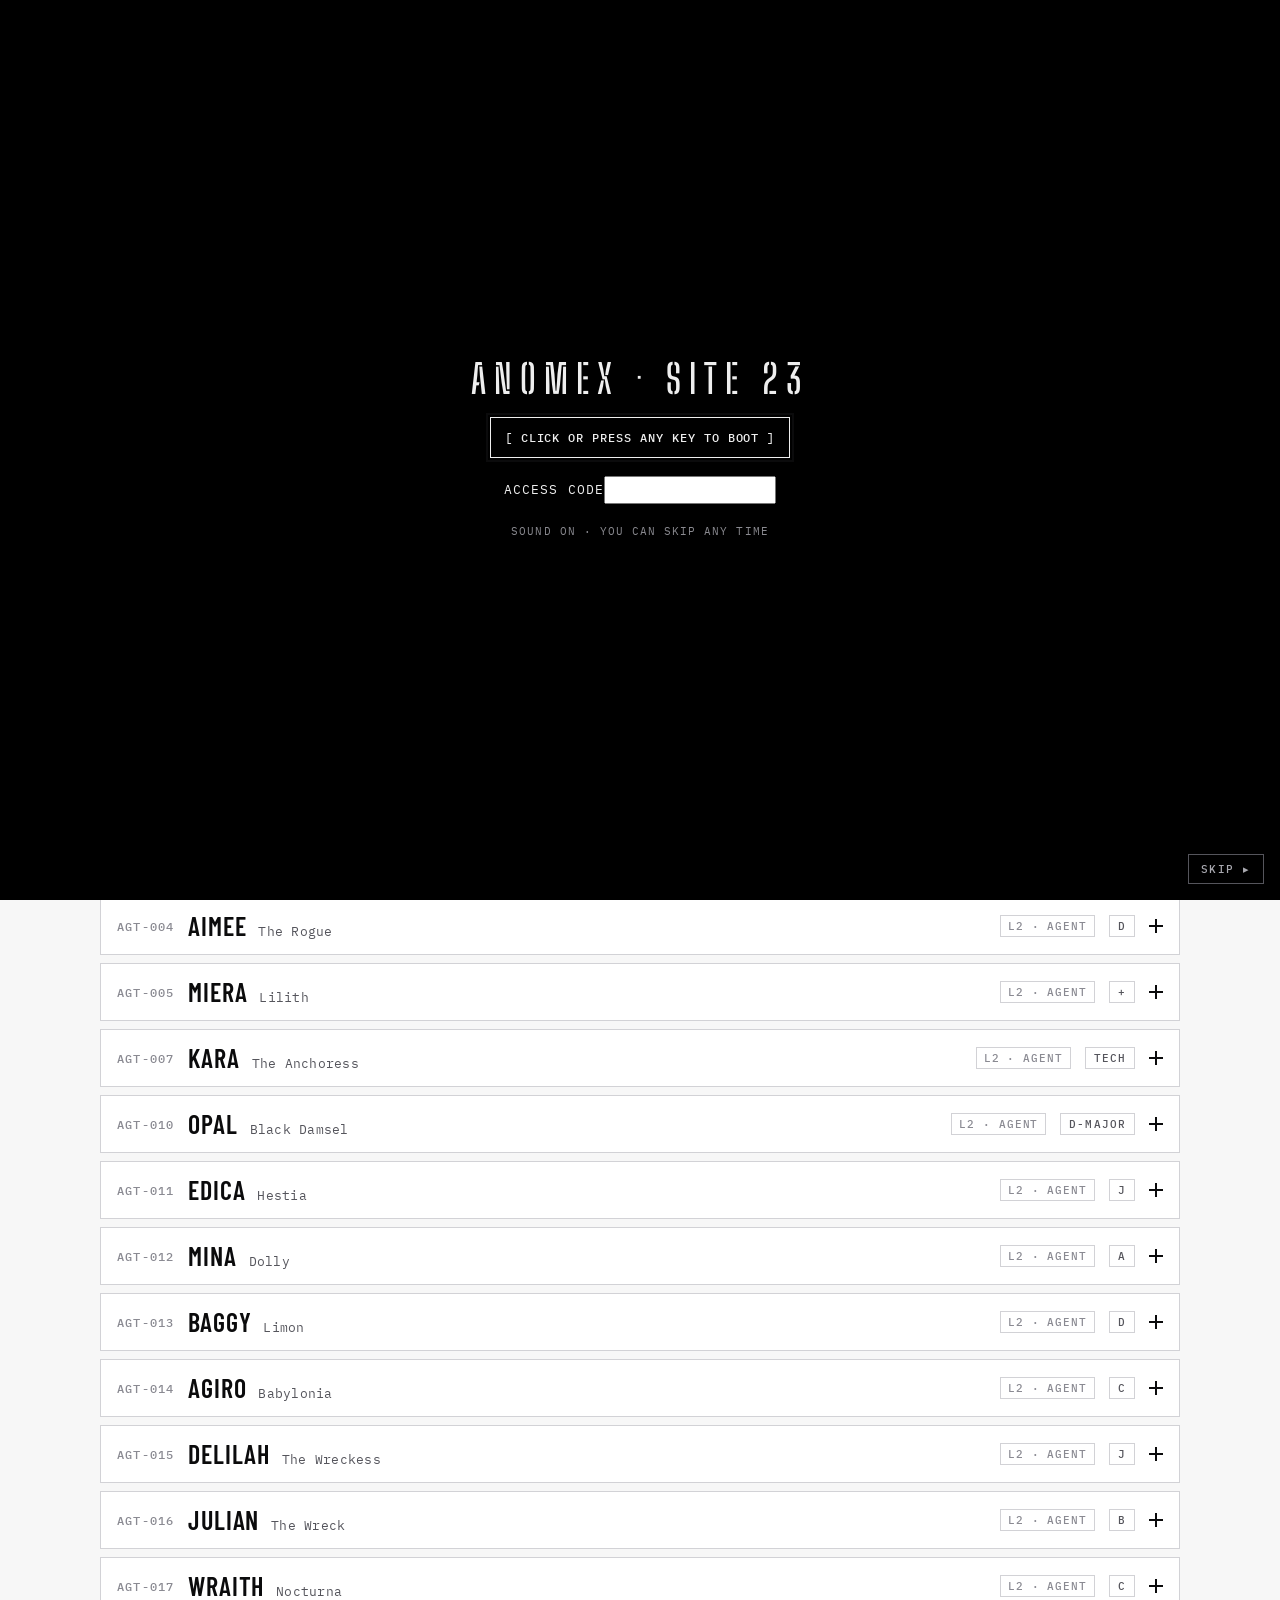
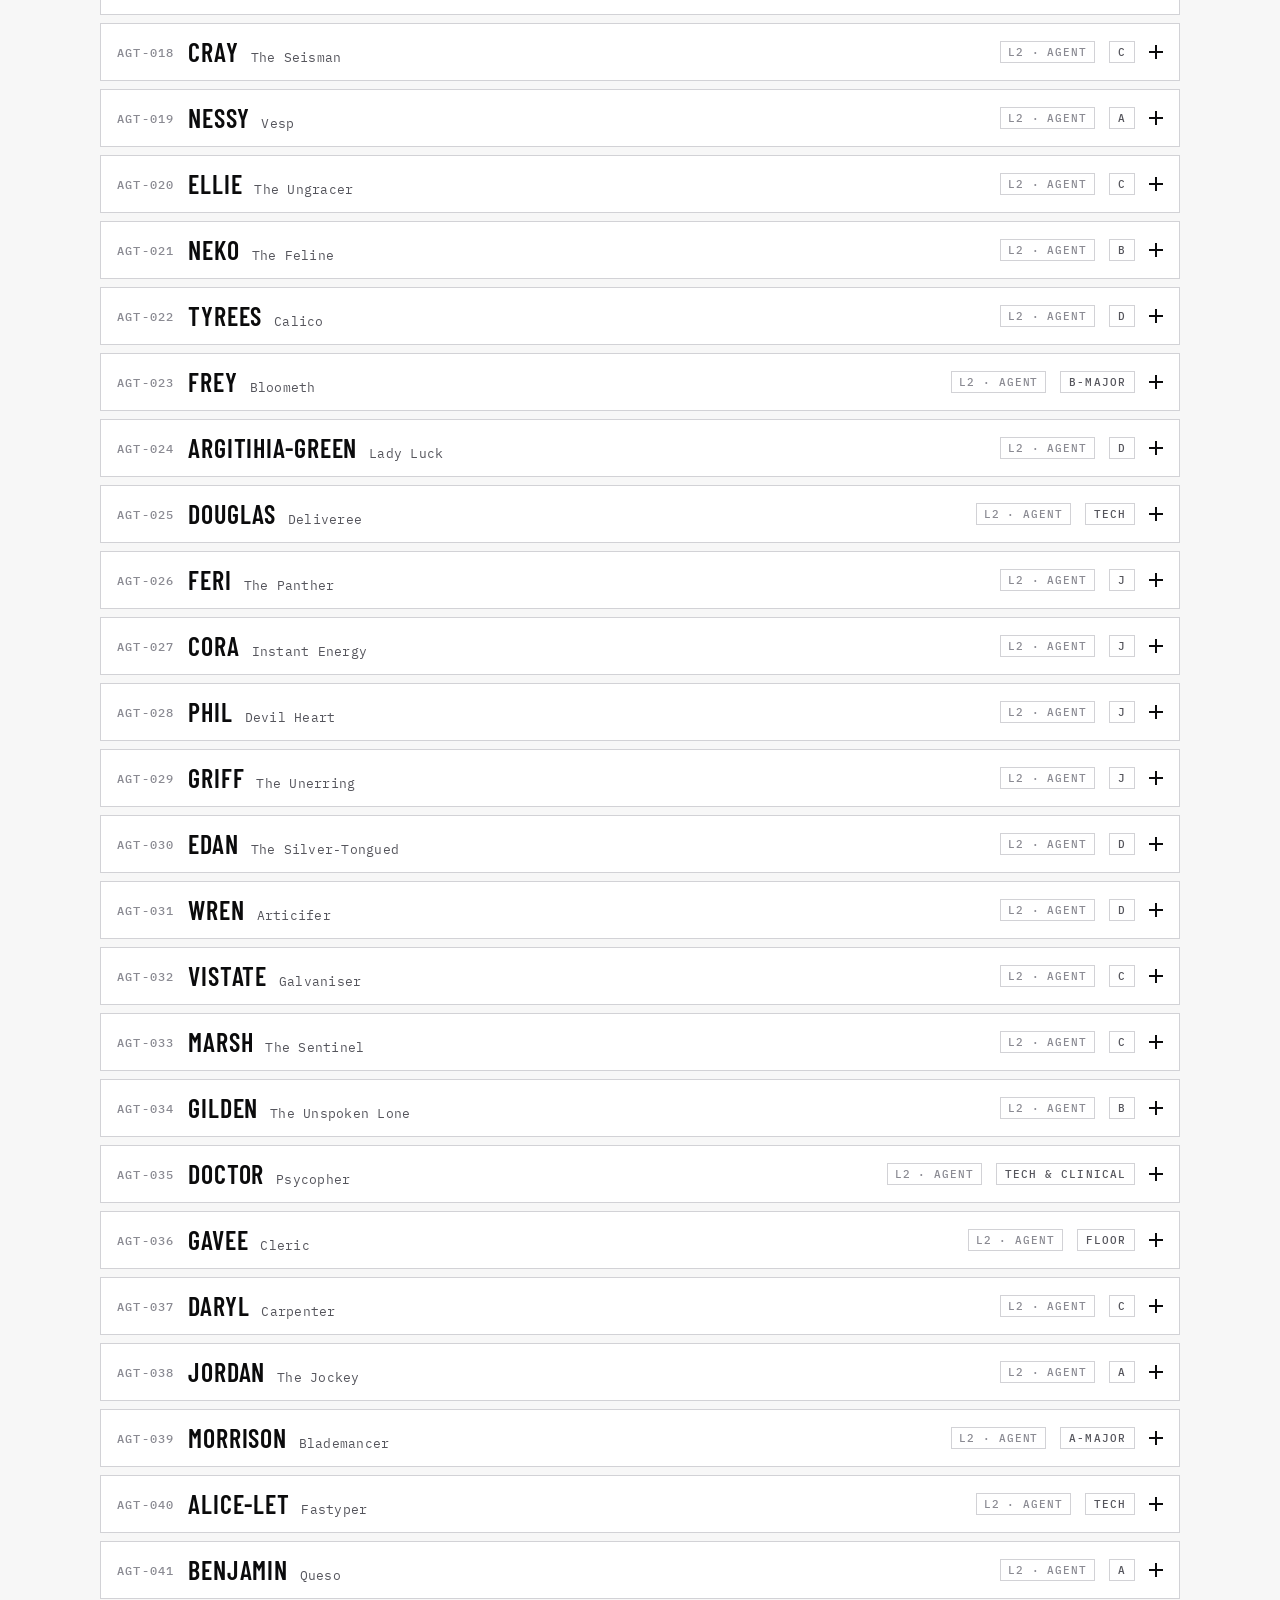
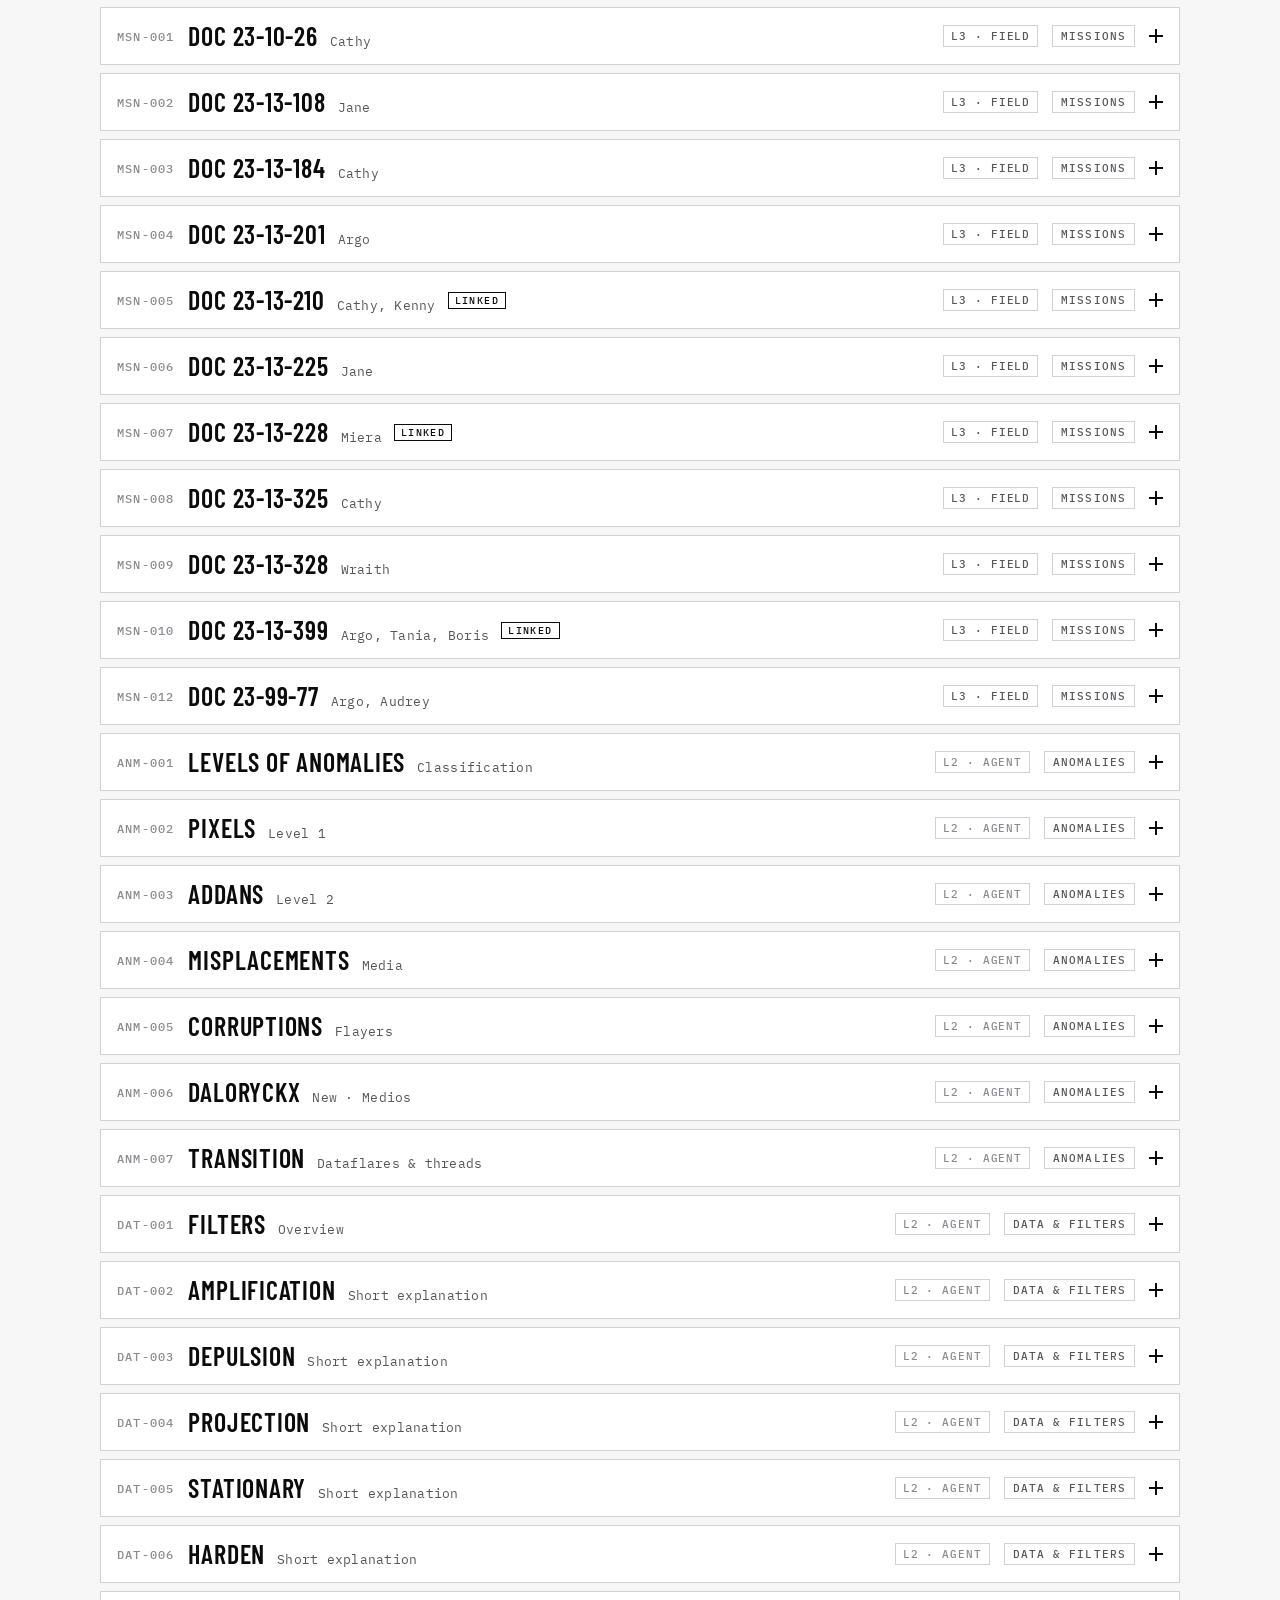
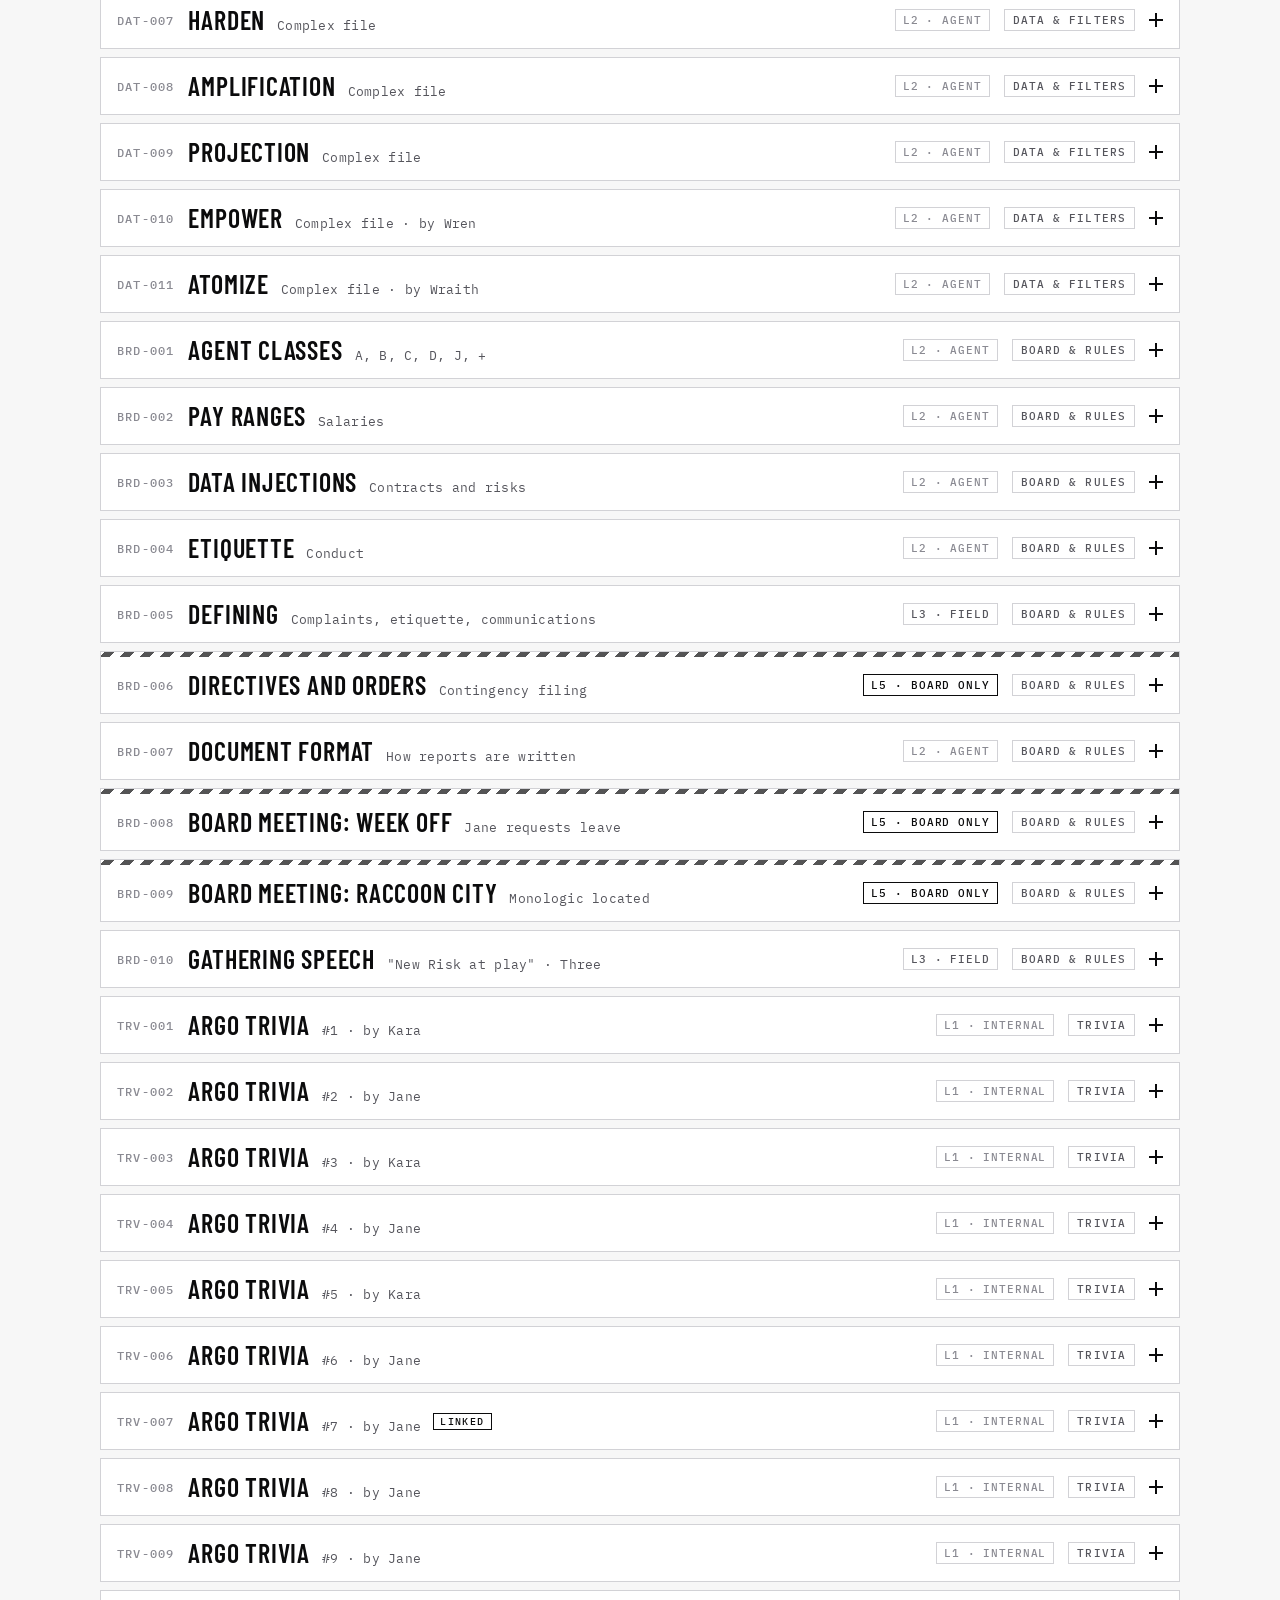
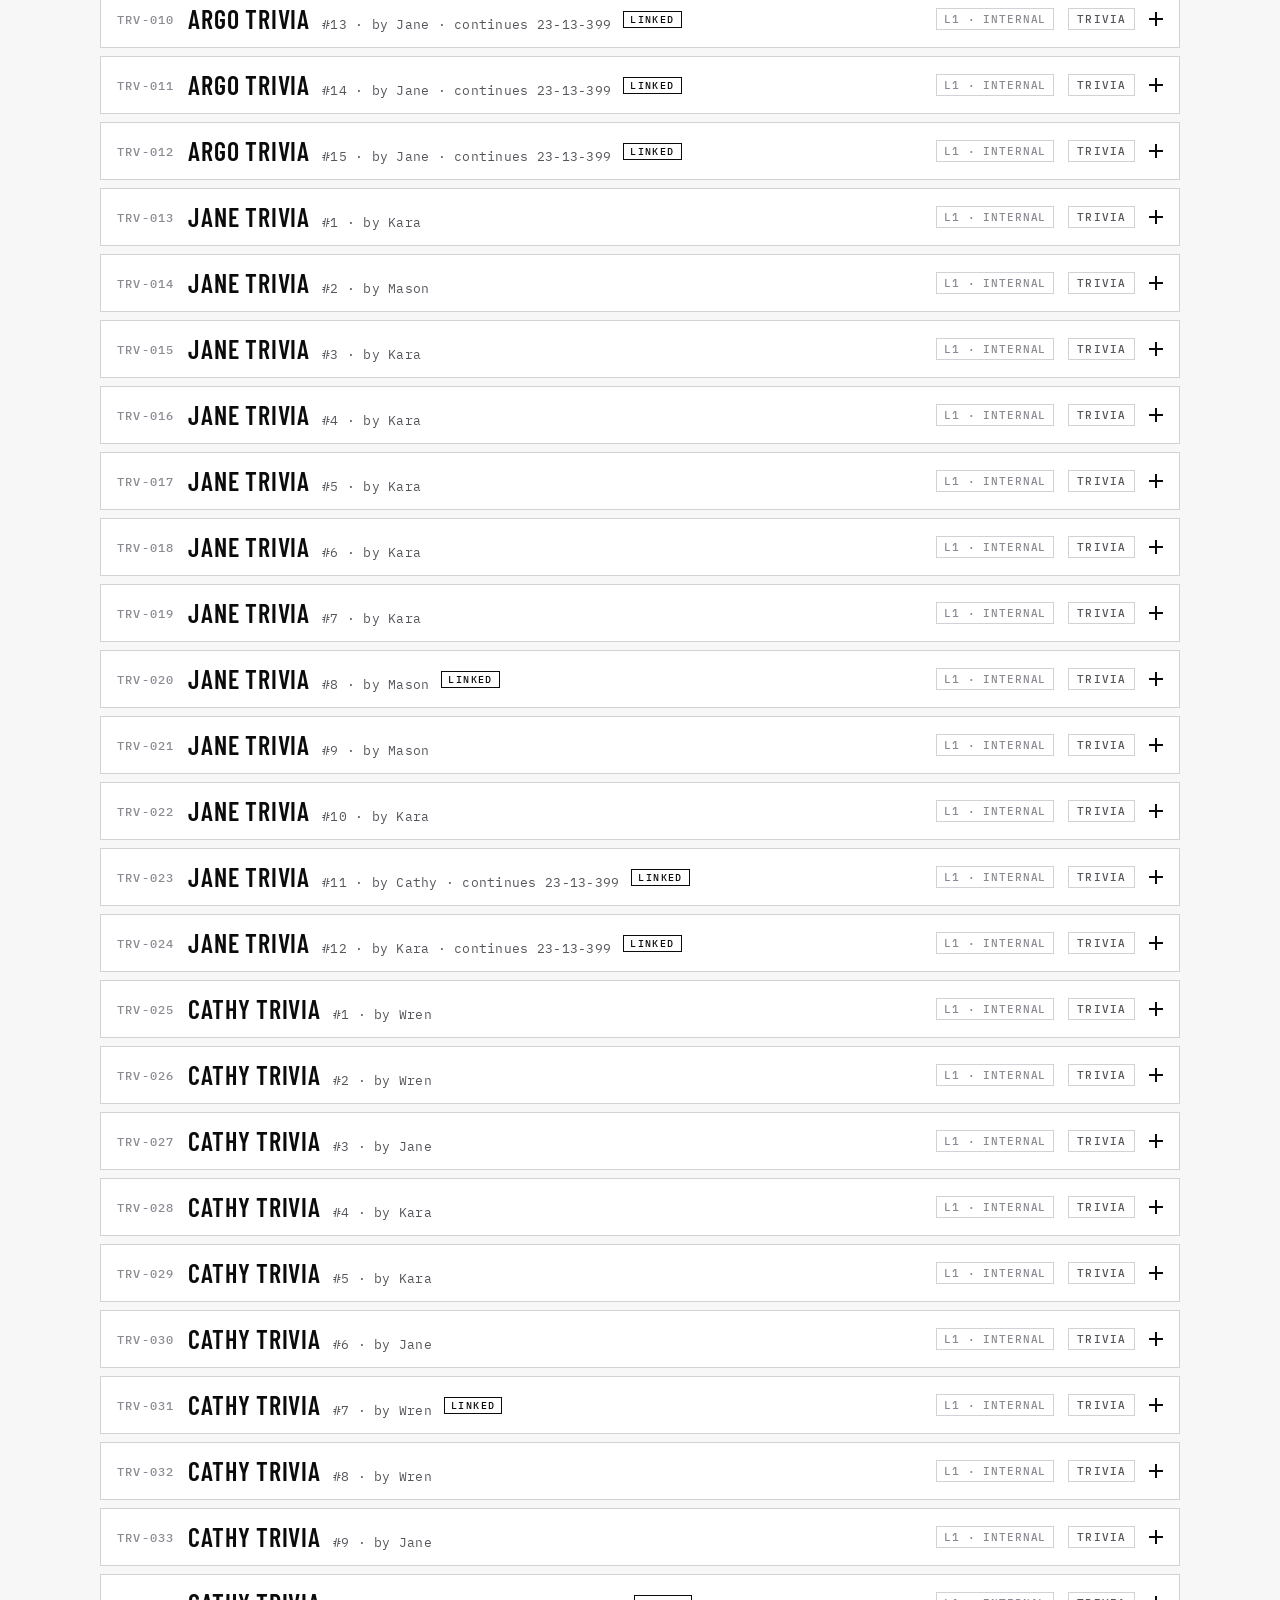
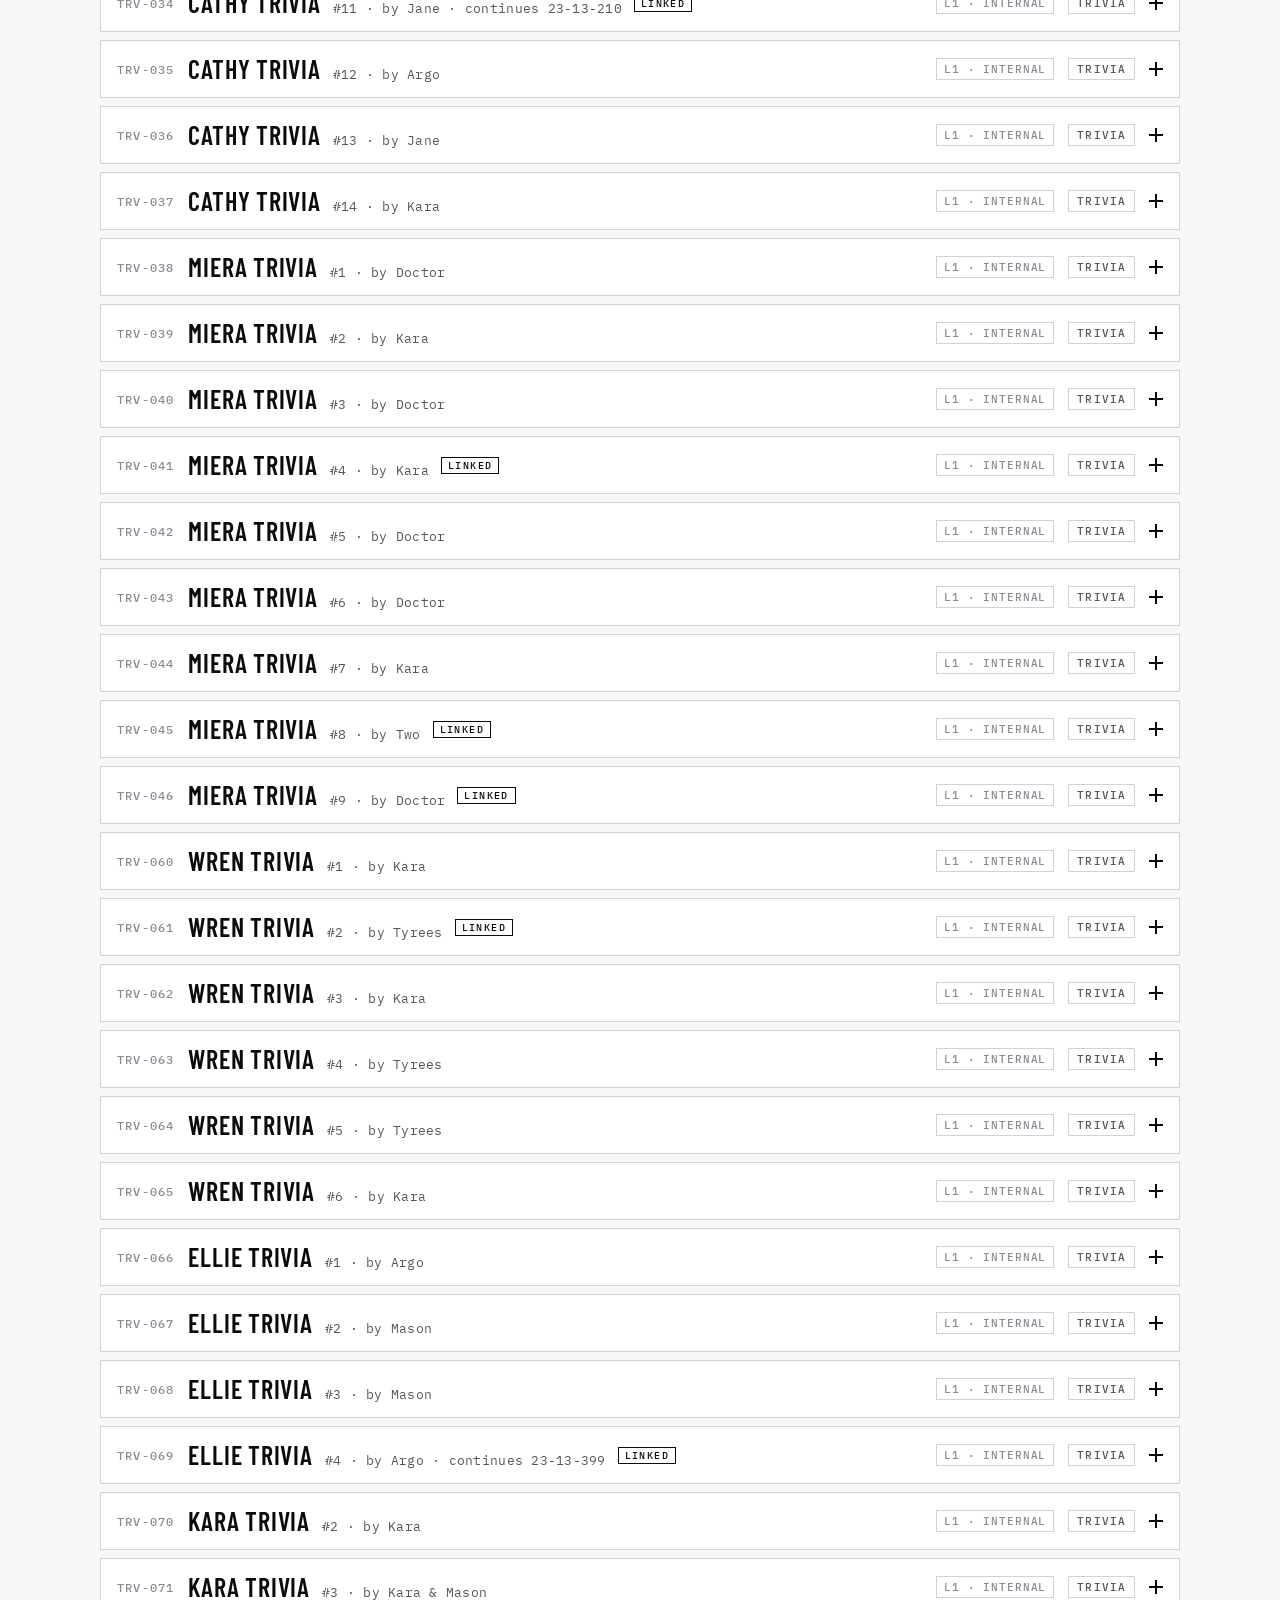
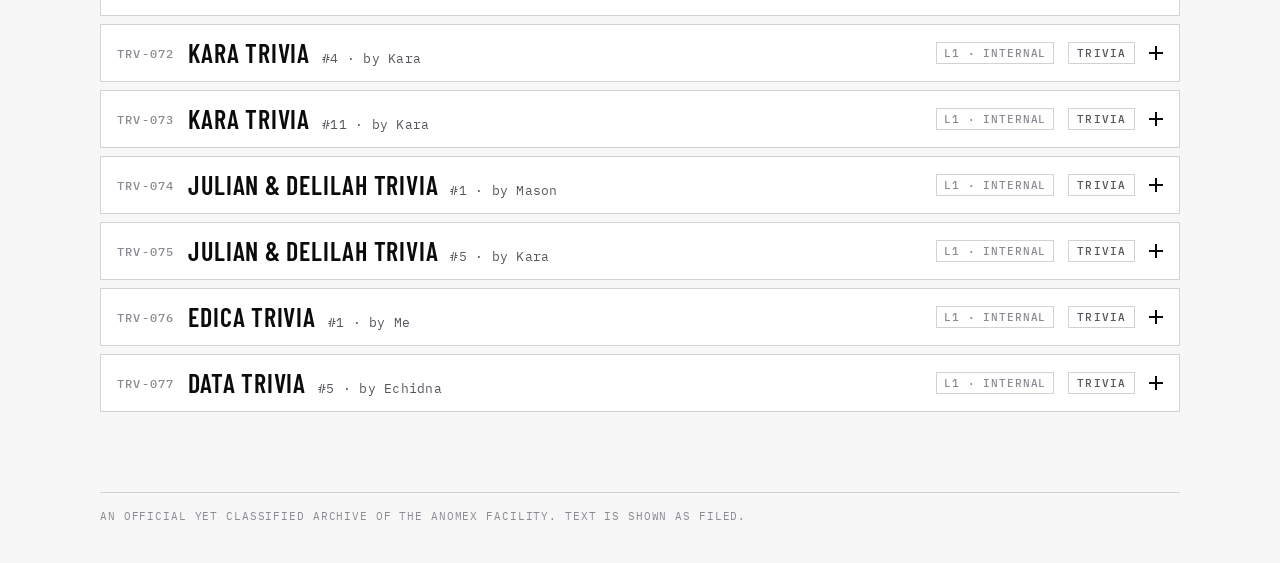
==== index.html @ 07e1d7d4 "Update index.html" ====
<!doctype html>
<html lang="en">
<head>
<meta charset="utf-8">
<meta name="viewport" content="width=device-width, initial-scale=1, viewport-fit=cover">
<title>AnomEx Archive</title>
<link rel="icon" type="image/png" href="images/favicon.png">
<link rel="apple-touch-icon" href="images/apple-touch-icon.png">
<meta name="description" content="An official yet classified Archive of the AnomEx facility.">
<meta property="og:title" content="AnomEx Archive">
<meta property="og:description" content="An official yet classified Archive of the AnomEx facility.">
<meta property="og:type" content="website">
<meta name="twitter:card" content="summary">
<meta name="twitter:title" content="AnomEx Archive">
<meta name="twitter:description" content="An official yet classified Archive of the AnomEx facility.">
<link rel="preconnect" href="https://fonts.googleapis.com">
<link rel="preconnect" href="https://fonts.gstatic.com" crossorigin>
<link rel="stylesheet" href="https://fonts.googleapis.com/css2?family=Barlow+Condensed:wght@500;600;700&family=IBM+Plex+Mono:wght@400;500&family=Big+Shoulders+Stencil+Display:wght@700&family=DotGothic16&family=IBM+Plex+Sans:wght@400;500;600&display=swap">
<link rel="stylesheet" href="style.css">
</head>
<body>
<div class="scan" aria-hidden="true"></div>
<div class="sysbar" id="sysbar"><div class="sysbar-in">
  <div class="mod id"><span class="sb-mark msk" aria-hidden="true"></span><b id="sb-name">AnomEx</b><i id="sb-sub">Site 23</i></div>
  <div class="mod"><label>Link</label><span><i class="led"></i>Online</span></div>
  <div class="mod clock"><label>Clock</label><span id="sb-clock">--:--:--</span></div>
  <div class="mod feed"><label>Feed</label><span id="sb-feed"></span></div>
  <button class="mod" id="sb-log" type="button" aria-expanded="false" aria-controls="logp"><label>Access log · <span id="sb-cnt" style="padding:0">0</span></label><span id="sb-tkt">No entries</span></button>
  <button class="mod" id="sb-set" type="button"><label>Panel</label><span>Settings</span></button>
  <button class="mod" id="sb-exit" type="button"><label>Admin</label><span>Exit</span></button>
  <div class="logp" id="logp" hidden></div>
</div></div>
<div class="toast" id="toast" role="status" aria-live="polite"></div>
<div class="wrap">
  <div class="admstrip" id="admstrip">Admin-Archive · Restricted · Not for general staff</div>
  <header class="hero">
    <div class="eyebrow"><span class="dot"></span><span id="eb-a">AnomEx / Anomaly Extermination</span><span>·</span><span id="eb-b">Site 23 file archive</span></div>
    <h1><span data-t="AnomEx">AnomEx</span></h1>
    <p class="lede">Agent files, mission reports, anomaly docs, filters and the Board's paperwork, all in the words they were filed in. Open a file to read the full document. Hover a black bar to read it.</p>
    <div class="stats" id="stats"></div>
    <div class="rdbar" aria-hidden="true"><i id="rd-bar"></i></div>
  </header>

  <div class="bar">
    <div class="bar-in">
      <div class="row">
        <label class="search" for="q">
          <svg width="16" height="16" viewBox="0 0 24 24" fill="none" stroke="currentColor" stroke-width="2" aria-hidden="true"><circle cx="11" cy="11" r="7"/><path d="M20 20l-4-4"/></svg>
          <input id="q" type="search" placeholder="Search every file: names, places, filters, quotes" autocomplete="off">
          <kbd>/</kbd>
        </label>
        <div class="seg" role="group" aria-label="View">
          <button class="btn on" id="v-archive" type="button" aria-pressed="true">Archive</button>
          <button class="btn" id="v-timeline" type="button" aria-pressed="false">Timeline</button>
          <button class="btn" id="v-board" type="button" aria-pressed="false">Missions</button>
          <button class="btn" id="v-ladder" type="button" aria-pressed="false">Ladder</button>
          <button class="btn" id="v-threads" type="button" aria-pressed="false">Threads</button>
          <button class="btn" id="v-compare" type="button" aria-pressed="false">Compare</button>
          <button class="btn" id="v-cards" type="button" aria-pressed="false">Cards</button>
          <button class="btn" id="v-web" type="button" aria-pressed="false">Web</button>
          <button class="btn" id="v-glossary" type="button" aria-pressed="false">Glossary</button>
        </div>
        <button class="btn" id="random" type="button">Random file</button>
        <button class="btn" id="newbtn" type="button" aria-expanded="false" aria-controls="newp">What's new<span id="newcnt" hidden></span></button>
        <button class="btn" id="theme" type="button" aria-label="Switch light and dark theme">Theme</button>
      </div>
      <div class="newp" id="newp" hidden></div>
      <div class="cats" id="cats" role="group" aria-label="Categories"></div>
      <div class="cats" id="subcats" role="group" aria-label="Trivia subjects" hidden></div>
      <div class="status">
        <span id="count"></span>
        <span class="acts"><button class="linkbtn" id="ftoggle" type="button" aria-expanded="false" aria-controls="fpanel">Filters +</button><button class="linkbtn" id="reset" type="button">Reset</button></span>
      </div>
      <div class="tagpanel" id="fpanel"><div>
        <div class="row" id="filters">
          <select id="sort" aria-label="Sort order">
            <option value="file">Sort: file order</option>
            <option value="az">Sort: A to Z</option>
            <option value="rank" id="rankopt">Sort: class, high to low</option>
          </select>
          <button class="btn" id="tagtoggle" type="button" aria-expanded="false" aria-controls="tagpanel">Tags</button>
          <button class="btn" id="unread" type="button" aria-pressed="false">Unread only</button>
          <button class="btn" id="expand" type="button">Open all</button>
          <button class="btn" id="collapse" type="button">Close all</button>
        </div>
        <div class="tagpanel" id="tagpanel"><div><div class="tagwrap" id="tags"></div></div></div>
      </div></div>
    </div>
  </div>

  <main>
    <div class="list" id="list"></div>
    <ol class="tl hidden-view" id="timeline"></ol>
    <div class="mgrid hidden-view" id="mgrid"></div>
    <div class="ladder-wrap hidden-view" id="ladder"></div>
    <div class="thview hidden-view" id="threads"></div>
    <div class="cmpview hidden-view" id="compare"></div>
    <div class="cardwall hidden-view" id="cards"></div>
    <div class="webview hidden-view" id="web"></div>
    <div class="glview hidden-view" id="glossary"></div>
  </main>
  <button class="totop" id="totop" type="button" aria-label="Back to top" hidden>↑</button>
  <footer id="footer">An official yet classified Archive of the AnomEx facility. Text is shown as filed.</footer>
</div>

<button class="vtab" id="vtab" type="button" aria-haspopup="dialog" aria-controls="gwin">Reading Orders</button>
<div class="gscrim" id="gscrim"></div>
<section class="gwin" id="gwin" role="dialog" aria-modal="true" aria-labelledby="g-t" aria-hidden="true" inert>
  <div class="gh"><div><small>Reading orders · pick a route</small><h2 id="g-t">Terry’s Order<i>Writer</i></h2></div><button class="btn" id="g-x" type="button">Close</button></div>
  <div class="gtabs" role="tablist" aria-label="Reading orders"><button class="gtab" role="tab" type="button" data-pane="terry" aria-selected="true">Terry’s Order<i>Writer</i></button><button class="gtab" role="tab" type="button" data-pane="sandy" aria-selected="false">Sandy’s Order<i>Fan</i></button></div>
  <div class="gprog"><span id="g-prog">0 of 5 steps read</span><button class="linkbtn" id="g-reset" type="button">Reset ticks</button></div>
  <div class="gbar"><i id="g-bar"></i></div>
  <div class="gb">
   <div class="gpane" data-pane="terry">
    <div class="gstep" data-step="1"><div class="gnum">01</div><div>
      <p>I’d start with the fundamentals of the world after reading the boot blurb like <strong>DATA</strong>, <strong>Anomalies</strong> and <strong>Agent</strong> Levels.</p>
      <div class="glinks"><button class="relbtn" data-gact="boot" type="button">Replay boot blurb</button><button class="relbtn" data-go="filters" type="button">Filters</button><button class="relbtn" data-go="levels" type="button">Levels of Anomalies</button><button class="relbtn" data-go="classes" type="button">Agent Classes</button></div>
      <label class="gchk"><input type="checkbox" data-tick="1"> Read</label></div></div>
    <div class="gstep" data-step="2"><div class="gnum">02</div><div>
      <p>After that, I’d introduce people to the main 3: <strong>Argo</strong>, <strong>Jane</strong> and <strong>Cathy</strong>.</p>
      <div class="glinks"><button class="relbtn" data-go="argo" type="button">Argo</button><button class="relbtn" data-go="jane" type="button">Jane</button><button class="relbtn" data-go="cathy" type="button">Cathy</button></div>
      <label class="gchk"><input type="checkbox" data-tick="2"> Read</label></div></div>
    <div class="gstep" data-step="3"><div class="gnum">03</div><div>
      <p>Then I would have them look at trivia and/or mission reports regarding those three while making them aware that some trivias are continuations of mission reports or have linking trivias.</p>
      <div class="glinks"><button class="relbtn" data-gact="trivia:Argo" type="button">Argo trivia</button><button class="relbtn" data-gact="trivia:Jane" type="button">Jane trivia</button><button class="relbtn" data-gact="trivia:Cathy" type="button">Cathy trivia</button><button class="relbtn" data-gact="trivia-cont" type="button">Continuation trivia</button><button class="relbtn" data-gact="trivia-linked" type="button">Linked trivia</button><button class="relbtn" data-gact="board" type="button">Mission board</button></div>
      <label class="gchk"><input type="checkbox" data-tick="3"> Read</label>
      <div class="gnotice"><b>Heads up from the writer</b>Timestamps aren’t necessarily all that good right this second, so I’d probably ask them to please be aware that some events are mainly recognised through hints. Like a character recovering from injury or seeming less giddy as they usually would be.</div></div></div>
    <div class="gstep" data-step="4"><div class="gnum">04</div><div>
      <p>After that, they could have free motion to see any other <strong>agents</strong> but I’d have them stay away from the <strong>Unclassified</strong> ones if possible and probably avoid mentions of <strong>Rarity</strong>, <strong>Gilgamesh</strong> or <strong>Echidna</strong> at all unless they’re reading on <strong>Jane</strong>.</p>
      <div class="glinks"><button class="relbtn" data-gact="ladder" type="button">Class ladder</button><button class="relbtn" data-gact="agents" type="button">All agents</button></div>
      <label class="gchk"><input type="checkbox" data-tick="4"> Read</label></div></div>
    <div class="gstep" data-step="5"><div class="gnum">05</div><div>
      <p>Next, after they’ve explored all they want, they could look into some of the company things like Etiquette, the procedure behind hiring and whatnot.</p>
      <div class="glinks"><button class="relbtn" data-go="etiquette" type="button">Etiquette</button><button class="relbtn" data-go="injections" type="button">DATA Injections</button><button class="relbtn" data-go="pay" type="button">Pay Ranges</button><button class="relbtn" data-go="doctemplate" type="button">Document Format</button><button class="relbtn" data-go="defining" type="button">Defining</button></div>
      <label class="gchk"><input type="checkbox" data-tick="5"> Read</label></div></div>
    <div class="gstep" data-step="6"><div class="gnum">06</div><div>
      <p>After they’re well involved with the agency and some of its innards, they could start diving into other trivias and the <strong>Unclassified</strong> lore along with the deeper history of <strong>AnomEx</strong> and its motives.</p>
      <div class="glinks"><button class="relbtn" data-gact="trivia:all" type="button">All trivia</button><button class="relbtn" data-go="echidna" type="button">Echidna</button><button class="relbtn" data-go="gilgamesh" type="button">Gilgamesh</button><button class="relbtn" data-go="rarity" type="button">Rarity</button><button class="relbtn" data-go="gathering" type="button">Gathering Speech</button><button class="relbtn" data-gact="timeline" type="button">Timeline</button></div>
      <label class="gchk"><input type="checkbox" data-tick="6"> Read</label></div></div>
   </div>
   <div class="gpane" data-pane="sandy" hidden>
    <div class="gstep" data-step="s1"><div class="gnum">01</div><div>
      <p>I loved reading about the series’ <strong>Agents</strong> first. It left me wondering about the power system, which is when I looked at <strong>DATA</strong>.</p>
      <div class="glinks"><button class="relbtn" data-gact="agents" type="button">All agents</button><button class="relbtn" data-go="filters" type="button">DATA Filters</button><button class="relbtn" data-go="amplification" type="button">Amplification</button><button class="relbtn" data-go="stationary" type="button">Stationary</button></div>
      <label class="gchk"><input type="checkbox" data-tick="s1"> Read</label></div></div>
    <div class="gstep" data-step="s2"><div class="gnum">02</div><div>
      <p>After that I was curious about <strong>Anomalies</strong>, so I read about them.</p>
      <div class="glinks"><button class="relbtn" data-go="levels" type="button">Levels of Anomalies</button><button class="relbtn" data-go="pixel" type="button">Pixel</button><button class="relbtn" data-go="dataflare" type="button">Dataflare</button></div>
      <label class="gchk"><input type="checkbox" data-tick="s2"> Read</label></div></div>
    <div class="gstep" data-step="s3"><div class="gnum">03</div><div>
      <p>Moving on from Anomalies, I immersed myself in the <strong>Classes</strong> and their <strong>DATA frequency</strong> criteria.</p>
      <div class="glinks"><button class="relbtn" data-go="classes" type="button">Agent Classes</button><button class="relbtn" data-gact="ladder" type="button">Class ladder</button></div>
      <label class="gchk"><input type="checkbox" data-tick="s3"> Read</label></div></div>
    <div class="gstep" data-step="s4"><div class="gnum">04</div><div>
      <p>The mission reports are my favourite part. I’d read one, then do some digging of my own: a report, then a trivia of that character, until I hit a spot where I thought “this probably links to another trivia” or “this might be the aftermath of a mission”. Then I’d go and find that mission, so I had the context and knew the trivias around that character were set during or after that time.</p>
      <div class="glinks"><button class="relbtn" data-gact="board" type="button">Mission board</button><button class="relbtn" data-gact="trivia:all" type="button">All trivia</button><button class="relbtn" data-gact="trivia-cont" type="button">Continuation trivia</button><button class="relbtn" data-gact="trivia-linked" type="button">Linked trivia</button><button class="relbtn" data-gact="timeline" type="button">Timeline</button></div>
      <label class="gchk"><input type="checkbox" data-tick="s4"> Read</label></div></div>
    <div class="gstep" data-step="s5"><div class="gnum">05</div><div>
      <p>After that I loved the world building so much, so I got to the filings, as Terry calls them, and worked my way from the <strong>Etiquette</strong> to the really in-depth hiring and injection process. It’s a good read if you’re into background stuff.</p>
      <div class="glinks"><button class="relbtn" data-go="etiquette" type="button">Etiquette</button><button class="relbtn" data-go="injections" type="button">DATA Injections</button><button class="relbtn" data-go="pay" type="button">Pay Ranges</button><button class="relbtn" data-go="doctemplate" type="button">Document Format</button><button class="relbtn" data-go="defining" type="button">Defining</button></div>
      <label class="gchk"><input type="checkbox" data-tick="s5"> Read</label></div></div>
    <div class="gstep" data-step="s6"><div class="gnum">06</div><div>
      <p>Then I dug through whatever piqued my interest. I liked the other Agents that aren’t really mentioned. My favourite is <strong>Wren</strong> lol. He’s cute.</p>
      <div class="glinks"><button class="relbtn" data-go="wren" type="button">Wren</button><button class="relbtn" data-gact="agents" type="button">All agents</button></div>
      <label class="gchk"><input type="checkbox" data-tick="s6"> Read</label></div></div>
      <div class="gquote">“Everyone has their own order that’ll be the best for them. The characters feel so human that it gets uncanny sometimes. It feels like I’m about to cry when they go silent after a certain thing was said. I love this lore so much.” <span style="font-style:normal;font-family:var(--mono);font-size:11px;letter-spacing:.14em;text-transform:uppercase;color:var(--dim)">· Sandy</span></div>
   </div>
  </div>
</section>
<div class="scrim" id="scrim"></div>
<aside class="drawer" id="drawer" role="dialog" aria-modal="true" aria-labelledby="dr-t" aria-hidden="true" inert>
  <div class="dr-h"><h2 id="dr-t">Settings</h2><button class="btn" id="dr-x" type="button">Close</button></div>
  <div class="dr-g">
    <h3>Sound</h3>
    <button class="btn" id="s-hum" type="button" aria-pressed="true">Background hum: on</button>
    <label class="fld"><span class="fl">Hum volume <b id="o-hum">35</b></span><input id="s-humv" type="range" min="0" max="100" step="1"></label>
    <label class="fld"><span class="fl">Boot jingle volume <b id="o-jin">60</b></span><input id="s-jinv" type="range" min="0" max="100" step="1"></label>
    <div class="dr-r"><button class="btn" id="s-testj" type="button">Test jingle</button></div>
    <button class="btn" id="s-sfx" type="button" aria-pressed="true">Interface sounds: on</button>
    <label class="fld"><span class="fl">Interface sound volume <b id="o-sfx">50</b></span><input id="s-sfxv" type="range" min="0" max="100" step="1"></label>
    <div class="dr-r"><button class="btn" id="s-tests" type="button">Test relay</button><button class="btn" id="s-testa" type="button">Test alarm</button></div>
    <p class="dr-hint">Browsers only allow sound after a click or key press, so audio starts once you interact with the page.</p>
  </div>
  <div class="dr-g">
    <h3>Boot sequence</h3>
    <button class="btn" id="s-boot" type="button" aria-pressed="true">Play on load: on</button>
    <div class="dr-r"><button class="btn" id="s-replay" type="button">Replay boot now</button></div>
  </div>
  <div class="dr-g">
    <h3>Display</h3>
    <div class="fld"><span class="fl">Text size <b id="o-fs">100%</b></span>
      <div class="dr-r"><button class="btn" id="s-fsm" type="button" aria-label="Smaller text">A −</button><button class="btn" id="s-fsp" type="button" aria-label="Larger text">A +</button></div></div>
    <div class="fld"><span class="fl">Reading font</span>
      <div class="dr-r"><button class="btn" data-font="sans" type="button" aria-pressed="true">Sans</button><button class="btn" data-font="mono" type="button" aria-pressed="false">Monospace</button></div></div>
    <button class="btn" id="s-scan" type="button" aria-pressed="true">Scanlines: on</button>
  </div>
  <div class="dr-g">
    <h3>Archive access</h3>
    <div class="dr-code"><input id="s-code" type="text" inputmode="numeric" autocomplete="off" autocapitalize="off" spellcheck="false" maxlength="16" aria-label="Access code"><button class="btn" id="s-codego" type="button">Enter</button></div>
    <div class="dr-msg" id="s-codemsg" role="status" aria-live="polite"></div>
  </div>
  <div class="dr-g">
    <h3>Theme</h3>
    <div class="dr-sw" id="s-skins"></div>
    <p class="dr-hint">"Mono" follows the Theme button (dark or light). The other themes keep the same layout in a different colour.</p>
  </div>
  <div class="dr-g"><button class="btn" id="s-reset" type="button">Reset all settings</button></div>
</aside>

<div class="boot" id="boot" role="dialog" aria-label="Boot sequence" hidden>
  <div class="b-gate" id="b-gate"><div class="b-title">AnomEx · Site 23</div><button class="b-start" id="b-start" type="button">[ Click or press any key to boot ]</button><div class="b-code"><label for="b-codein">Access code</label><input id="b-codein" type="text" inputmode="numeric" autocomplete="off" autocapitalize="off" spellcheck="false" maxlength="16" aria-describedby="b-codemsg"><div class="b-codemsg" id="b-codemsg" role="status" aria-live="polite"></div></div><div class="b-note">Sound on · you can skip any time</div></div>
  <pre class="b-log" id="b-log" hidden></pre>
  <div class="b-logo" id="b-logo" hidden><div class="b-mark" id="b-mark"></div><div class="b-cap">AnomEx</div></div>
  <div class="b-load" id="b-load" hidden><div class="b-intro" id="b-intro"></div><div class="b-lines" id="b-lines"></div><div class="b-bar"><i id="b-fill"></i></div><div class="b-pct" id="b-pct">0%</div></div>
  <button class="b-skip" id="b-skip" type="button">Skip ▸</button>
</div>
<script>
const CATS=[['all','All files'],['agents','Agents'],['missions','Missions'],['anomalies','Anomalies'],['data','DATA & Filters'],['board','Board & Rules'],['trivia','Trivia']];
const BEGIN={agents:'Begin Agent Doc',missions:'Doc Begin',anomalies:'Begin Anomaly Doc',data:'Begin Doc',board:'Begin Doc',trivia:'Begin Trivia'};
const END={agents:'End Agent Doc',missions:'Doc End',anomalies:'End Anomaly Doc',data:'End Doc',board:'End Doc',trivia:'End Trivia'};
const CLRN={1:'Internal',2:'Agent',3:'Field',4:'Office',5:'Board only'};
const RANK={'+':0,'J':1,'D':2,'C':3,'B':4,'A':5,'Tech':6,'Floor':7,'Other':8};
const E=[{"id":"jane","cat":"agents","code":"AGT-001","name":"Jane","alias":"The Secretary","tags":[],"facts":[["Codename","The Secretary"],["Class","<strong>+ Class<\/strong>"],["Age","33"],["DATA frequency","12.57 Unvigintillion kL (updated; was 798.45 Novemdecillion kL)"],["Hired","3 Jul 1997 (secretary) / 4 Jul 2001 (<strong>Agent<\/strong>)"],["Pay","Ʀ9,150.11 every Saturday"]],"sections":[{"h":"Backstory","k":"transcript","src":"Report by Board","html":"<p><strong>One:<\/strong> You said what?<br><strong>Three:<\/strong> Our secretary... <strong>Jane<\/strong>?<br><strong>One:<\/strong> I know who <strong>Jane<\/strong> is. Why are you suggesting the secretary?<br><strong>Three:<\/strong> We ran some tests, she could have the potential to-<br><strong>One:<\/strong> Be the strongest <strong>agent<\/strong>? Don't make me laugh. The same 19 year old <strong>Jane<\/strong> who begged for a week off to mourn her father's death? That <strong>Jane<\/strong>- Are you serious right now?<br><strong>Three:<\/strong> I am. I've never been more sure, she may be young but we've hired younger.<br><strong>Two:<\/strong> I'd like to say, if we could have more <strong>agents<\/strong> it'd be a big help, this last mission, now titled \"Report - Geddon\" halved the amount of <strong>agents<\/strong> we have on standby, 178 hospitalised, 201 dead and.. 3 taken hostage. If there's any chance we could make sure this never happens again, I'm not letting you get a say in it, <strong>One.<\/strong><br><strong>One:<\/strong> ...Point, now.<br><strong>Three:<\/strong> She passed all the tests, she's a prodigy, and... I don't think we have a choice.<br><strong>One:<\/strong> Hm. Do the injections, if she gets more than 30,000 litres, I'll humour you.<br><strong>Three:<\/strong> Excellent!... Was that so hard?<\/p><div class=\"tdiv\" role=\"separator\" aria-label=\"Post-Injection\"><span class=\"td-l\"><u>Post-Injection<\/u><\/span><\/div>\n<p><strong>One:<\/strong> Cut them off<br><strong>Three:<\/strong> Like I said she's- What did you say-?<br><strong>One:<\/strong> CUT OFF THE DAMN INJECTIONS!<br><strong>Three:<\/strong> <strong>One<\/strong>, she's already had a few months of it and isn't experiencing even a bit of struggle..<br><strong>One:<\/strong> I DON'T CARE. CUT THEM OFF NOW... Or I'm executing the order.<br><strong>Three:<\/strong> You can't.. You said you'd let <strong>Echidna<\/strong> be.<br><strong>One:<\/strong> Oh yes. Except HE is gone. I had no worry in the matter. Call them off, now. She can be an <strong>agent<\/strong>. But her codename shall be <strong>The Secretary<\/strong> so she remembers her place.<\/p>"},{"h":"Abilities","k":"list","html":"<ul><li>Flawless <strong>DATA<\/strong> control both concentrated and unconcentrated<\/li><li>Experience in every <strong>Filter<\/strong> (excluding <strong>Harden<\/strong>)<\/li><li>Unbeknownst, base physical strength without <strong>F.I.S.H (Fibro-Intesive-Skeletal-Hyperthrophy)<\/strong><\/li><li>Expertise in Martial Arts (<strong>Behma<\/strong>, Boxing, Kick Boxing, Militaristic Martial Arts, <strong>Fishmalarpha<\/strong>, <strong>\"Three's Style\"<\/strong>, Karate)<\/li><li>Intimidation<\/li><li>High IQ<\/li><li>Unmatched Potential<\/li><li>Professional programmer and coder<\/li><li>Inhuman flexibility<\/li><li>Quickness in combat situations<\/li><li>Expert tactician<\/li><li>Extreme charisma (added by <strong>Becka<\/strong>)<\/li><li>High pain tolerance<\/li><li>Strongest output of <strong>DATA amplification, projection and depulsion<\/strong><\/li><\/ul>"},{"h":"Side notes","k":"list","html":"<ul><li><strong>Jane<\/strong> has two rare conditions including <strong>Nullaphasia<\/strong> on her forearms to her shoulders and <strong>Iridio-Volacea Syndrome<\/strong>.<\/li><li><strong>Jane<\/strong> possesses the greatest frequency and control over her <strong>DATA<\/strong> ever seen in the entirety of <strong>AnomEx<\/strong> history.<\/li><li><strong>Jane<\/strong> suffers from depression similar to around 60% of <strong>Nullciety<\/strong>, leading to her having a few issues emotionally and requiring breaks.<\/li><li><strong>The Board<\/strong> is scared of <strong>Jane<\/strong> though they may not admit it.<\/li><li><strong>Jane<\/strong> has shown incredible interest in the <strong>agent<\/strong> known as <strong>Argo<\/strong>... They think he could be used as a sort of guiltrip or threat if she were to \"act up\".<\/li><li>She has the most freedom of any <strong>agent<\/strong> since the only things worth her time are rare emergencies like intelligent <strong>anomalies<\/strong> or <strong>hacker<\/strong> types.<\/li><li><strong>Jane<\/strong> was previously a secretary for <strong>AnomEx<\/strong> who would check in and out <strong>agents<\/strong>, she already held a piece of respect from everyone for her hard work.<\/li><li><strong>Jane<\/strong>'s very arrival and injections created an entire new <strong>agent class<\/strong> for her measurements.<\/li><li><strong>Jane<\/strong> towers over most <strong>agents<\/strong> at a large 6'2<\/li><li><strong>Jane<\/strong> was actually first seen by <strong>AnomEx agents<\/strong> when she punched a <strong>Level-2 Anomaly<\/strong> to death with her bare hands, but due to age discrimination she was set up, instead, as a secretary.<\/li><li>She is often described as motherly or \"caring like a parent\" by most who meet her, even sharing stories of her sitting and caring for them in a time of need.<\/li><\/ul>"},{"h":"Update","k":"text","html":"<p>Since 4:52PM yesterday, a new update on the measurement of <strong>Jane<\/strong>'s <strong>DATA frequency<\/strong> was put out to officials.<\/p>\n<p>The new frequency is recognized as approaching 12.57 Unvigintillion kL from the previous 798.45 Novemdecillion kL.<\/p>\n<p>New technology is under development for a machine capable of measuring past a certain frequency as well as code-numbers to measure numbers supposedly past a Googolplex if the moment calls.<\/p>"}],"rel":["m-23-13-108","m-23-13-225","argo","echidna"],"thr":[],"stamp":"","s":"jane the secretary codename the secretary class + class age 33 data frequency 12.57 unvigintillion kl (updated; was 798.45 novemdecillion kl) hired 3 jul 1997 (secretary) / 4 jul 2001 (agent) pay ʀ9,150.11 every saturday one: you said what? three: our secretary... jane ? one: i know who jane is. why are you suggesting the secretary? three: we ran some tests, she could have the potential to- one: be the strongest agent ? don't make me laugh. the same 19 year old jane who begged for a week off to mourn her father's death? that jane - are you serious right now? three: i am. i've never been more sure, she may be young but we've hired younger. two: i'd like to say, if we could have more agents it'd be a big help, this last mission, now titled \"report - geddon\" halved the amount of agents we have on standby, 178 hospitalised, 201 dead and.. 3 taken hostage. if there's any chance we could make sure this never happens again, i'm not letting you get a say in it, one. one: ...point, now. three: she passed all the tests, she's a prodigy, and... i don't think we have a choice. one: hm. do the injections, if she gets more than 30,000 litres, i'll humour you. three: excellent!... was that so hard? one: cut them off three: like i said she's- what did you say-? one: cut off the damn injections! three: one , she's already had a few months of it and isn't experiencing even a bit of struggle.. one: i don't care. cut them off now... or i'm executing the order. three: you can't.. you said you'd let echidna be. one: oh yes. except he is gone. i had no worry in the matter. call them off, now. she can be an agent . but her codename shall be the secretary so she remembers her place. flawless data control both concentrated and unconcentrated experience in every filter (excluding harden ) unbeknownst, base physical strength without f.i.s.h (fibro-intesive-skeletal-hyperthrophy) expertise in martial arts ( behma , boxing, kick boxing, militaristic martial arts, fishmalarpha , \"three's style\" , karate) intimidation high iq unmatched potential professional programmer and coder inhuman flexibility quickness in combat situations expert tactician extreme charisma (added by becka ) high pain tolerance strongest output of data amplification, projection and depulsion jane has two rare conditions including nullaphasia on her forearms to her shoulders and iridio-volacea syndrome . jane possesses the greatest frequency and control over her data ever seen in the entirety of anomex history. jane suffers from depression similar to around 60% of nullciety , leading to her having a few issues emotionally and requiring breaks. the board is scared of jane though they may not admit it. jane has shown incredible interest in the agent known as argo ... they think he could be used as a sort of guiltrip or threat if she were to \"act up\". she has the most freedom of any agent since the only things worth her time are rare emergencies like intelligent anomalies or hacker types. jane was previously a secretary for anomex who would check in and out agents , she already held a piece of respect from everyone for her hard work. jane 's very arrival and injections created an entire new agent class for her measurements. jane towers over most agents at a large 6'2 jane was actually first seen by anomex agents when she punched a level-2 anomaly to death with her bare hands, but due to age discrimination she was set up, instead, as a secretary. she is often described as motherly or \"caring like a parent\" by most who meet her, even sharing stories of her sitting and caring for them in a time of need. since 4:52pm yesterday, a new update on the measurement of jane 's data frequency was put out to officials. the new frequency is recognized as approaching 12.57 unvigintillion kl from the previous 798.45 novemdecillion kl. new technology is under development for a machine capable of measuring past a certain frequency as well as code-numbers to measure numbers supposedly past a googolplex if the moment calls. ","grp":"+","clr":2,"cls":"+","lab":"+","ord":0},{"id":"argo","cat":"agents","code":"AGT-002","name":"Argo","alias":"The Sullen","tags":["Major"],"facts":[["Codename","The Sullen"],["Class","<strong>J-Major Class<\/strong>"],["Age","32"],["DATA frequency","313kL"],["Updated DATA frequency","1.26 million kL (after reinjection)"],["Hired","12 Feb 2002"],["Pay","Ʀ6,120.64 Wednesdays, plus Ʀ250.22 wellness check fortnightly"]],"sections":[{"h":"Backstory","k":"transcript","src":"Report by Jane","html":"<p>He's a total cutie, I found him under the rubble of a collapsed parking lot after a wide-spread flank of <strong>Anomalies<\/strong>. He was battered and bruised from what looked like means <em>before<\/em> the collapse.<br>So, I took him back to my place, patched 'em up, got the guy to talk and he told me his parents were the heads- Or rather his dad was- the head of the <strong>Cilean<\/strong> mafia.<br>He tried running away after his dad beat the fuck out of him and that <strong>Anomaly<\/strong> attack luckily resulted in uh... His dad dying, but, less luckily- his entire family came to that same conclusion. He was a total mama's boy before all of that... He used to smile so much by the sound of it.<br>Now, he's tested positive for depression, PTSD and numerous other psychological disorders stemming from extreme trauma and torture. Oh- I managed to find out, he's a lot better at talking and showing his true feelings to the sound of rain or just running water in general. Something about how when he'd be hit by his dad, he'd oddly look forward to afterwards, he was... Sorry- I-...<\/p>\n<p class=\"subnote\">(<strong>Jane<\/strong> required a moment outside to cry.)<\/p>\n<p>Sorry, I'm back, Sorry... Phew- Just helps, yeah? Heheh. Anyway, where was I... Tut-tut-tut~... Ah-! He would look forward to the a-aftermath of it... I'm okay, I'm okay. Because they'd throw him into this secluded space he called the \"Serenity Stable,\" around a 6x6 square meters of dry wall with a bed, some food- It wasn't like the baron prison those movies show, it had carpet and stuff. But uh- He'd just get to listen to the water running outside the window, it was always running water even if the skies were clearer than the water itself.<br>Just- please. Look. After. Him. And I'm going to as well. This one's special to me. I know he's going to do good.<br>He deserves it.<\/p><div class=\"tdiv\" role=\"separator\" aria-label=\"Post-Injection\"><span class=\"td-l\"><u>Post-Injection<\/u><\/span><\/div>\n<p>I'm so proud of him, his injections were amazing, he's the top of <strong>J Class<\/strong>, the closest person in <strong>AnomEx<\/strong> to me! I fucking <em>told<\/em> you! Hahah!<br>I've gotta celebrate with 'em!<\/p>"},{"h":"Abilities","k":"list","html":"<ul><li>Experienced in numerous martial arts practices (Boxing, Kickboxing, Advanced Militaristic Martial Arts, Judo, <strong>Coshu<\/strong>)<\/li><li>Experienced Weapon Handling<\/li><li>Incredible, unmatched control over <strong>DATA<\/strong>, experienced in nearly every single <strong>Filter<\/strong> excluding <strong>Stationary<\/strong> as he sees it as useless.<\/li><li>Absolute genius IQ, easily decoding ciphers, solving complex equations in minutes and coming up with compromises to any failed plan of attack or strategy.<\/li><li><s>Depression<\/s> (<strong>Jane<\/strong> wrote this as she believes it's \"hot but relatable\", do not count as an ability)<\/li><li>Capable of releasing large amounts of <strong>DATA<\/strong> and <strong>Filtering<\/strong> it within seconds, allowing him to disguise presence and attack quickly.<\/li><li>Sharpshooting with firearms, though he proves more useful in hand-to-hand as his strongest <strong>Filter<\/strong> happens to be <strong>Amplification<\/strong>.<\/li><li>Extreme tactical parkour skills, able to evade even the fastest of <strong>Anomalies<\/strong><\/li><li>Hypnotic Resistance against manipulation and potential brain-targeting attacks.<\/li><\/ul>"},{"h":"Side notes","k":"list","html":"<ul><li><strong>Argo<\/strong> cools down emotionally to the sound of running water or rain.<\/li><li>Seems to have a fear of <em>Toothpicks<\/em> after some strange brainwashing convincing him that using toothpicks is punishable. (<strong>Jane<\/strong> states he attempted to kill his father with a toothpick he had hidden in his sleeve once, resulting in a beating.)<\/li><li>Has depressive episodes where <strong>Argo<\/strong> must be left alone, an exception being <strong>Cathy<\/strong> or <strong>Jane<\/strong>.<\/li><li>Experiences harsh meltdowns if provoked in a snappy tone, best to keep emotive voices on the down low.<\/li><\/ul>"}],"rel":["m-23-13-201","m-23-13-399","m-23-99-77","jane","cathy"],"thr":[],"stamp":"","s":"argo the sullen major codename the sullen class j-major class age 32 data frequency 313kl updated data frequency 1.26 million kl (after reinjection) hired 12 feb 2002 pay ʀ6,120.64 wednesdays, plus ʀ250.22 wellness check fortnightly he's a total cutie, i found him under the rubble of a collapsed parking lot after a wide-spread flank of anomalies . he was battered and bruised from what looked like means before the collapse. so, i took him back to my place, patched 'em up, got the guy to talk and he told me his parents were the heads- or rather his dad was- the head of the cilean mafia. he tried running away after his dad beat the fuck out of him and that anomaly attack luckily resulted in uh... his dad dying, but, less luckily- his entire family came to that same conclusion. he was a total mama's boy before all of that... he used to smile so much by the sound of it. now, he's tested positive for depression, ptsd and numerous other psychological disorders stemming from extreme trauma and torture. oh- i managed to find out, he's a lot better at talking and showing his true feelings to the sound of rain or just running water in general. something about how when he'd be hit by his dad, he'd oddly look forward to afterwards, he was... sorry- i-... ( jane required a moment outside to cry.) sorry, i'm back, sorry... phew- just helps, yeah? heheh. anyway, where was i... tut-tut-tut~... ah-! he would look forward to the a-aftermath of it... i'm okay, i'm okay. because they'd throw him into this secluded space he called the \"serenity stable,\" around a 6x6 square meters of dry wall with a bed, some food- it wasn't like the baron prison those movies show, it had carpet and stuff. but uh- he'd just get to listen to the water running outside the window, it was always running water even if the skies were clearer than the water itself. just- please. look. after. him. and i'm going to as well. this one's special to me. i know he's going to do good. he deserves it. i'm so proud of him, his injections were amazing, he's the top of j class , the closest person in anomex to me! i fucking told you! hahah! i've gotta celebrate with 'em! experienced in numerous martial arts practices (boxing, kickboxing, advanced militaristic martial arts, judo, coshu ) experienced weapon handling incredible, unmatched control over data , experienced in nearly every single filter excluding stationary as he sees it as useless. absolute genius iq, easily decoding ciphers, solving complex equations in minutes and coming up with compromises to any failed plan of attack or strategy. depression ( jane wrote this as she believes it's \"hot but relatable\", do not count as an ability) capable of releasing large amounts of data and filtering it within seconds, allowing him to disguise presence and attack quickly. sharpshooting with firearms, though he proves more useful in hand-to-hand as his strongest filter happens to be amplification . extreme tactical parkour skills, able to evade even the fastest of anomalies hypnotic resistance against manipulation and potential brain-targeting attacks. argo cools down emotionally to the sound of running water or rain. seems to have a fear of toothpicks after some strange brainwashing convincing him that using toothpicks is punishable. ( jane states he attempted to kill his father with a toothpick he had hidden in his sleeve once, resulting in a beating.) has depressive episodes where argo must be left alone, an exception being cathy or jane . experiences harsh meltdowns if provoked in a snappy tone, best to keep emotive voices on the down low. ","grp":"J","clr":2,"cls":"J","lab":"J-Major","ord":1},{"id":"cathy","cat":"agents","code":"AGT-003","name":"Cathy","alias":"White Thread","tags":[],"facts":[["Codename","White Thread"],["Class","<strong>D Class<\/strong>"],["Age","17"],["DATA frequency","73.5kL"],["Hired","11 May 2011"],["Pay","Ʀ5,820.74 every Monday"]],"sections":[{"h":"Backstory","k":"transcript","src":"Report by Jane","html":"<p>Seems when she was born, the girl was immediately set up for everything but what she wanted, 3 years for ballet, 2 years for performing arts, but all she did through most of it was read romance novels, and I love the little one for that. As far as I'm aware she has a big sister who's kinda sick with <strong>Nullaphasia<\/strong> like me, gets on well with her, but eventually stopped talking to her, most likely as an attempt to try not to miss her if she's gone at some point - Poor kid. She's a real joy magnet though, even if she can be a little forward at times. Just.. Show her some love, actual love, she needs it.„<\/p>"},{"h":"Abilities","k":"list","html":"<ul><li>Experienced in Dance Fighting<\/li><li>Natural in Basic Hand-To-Hand<\/li><li>Fast Learner<\/li><li>Adaptive<\/li><li>Makes up for lack of physical strength with athleticism and pressure point knowledge<\/li><li><s>Cuteness<\/s> (Added by <strong>Jane<\/strong>, do not count as an ability)<\/li><li>Constructive<\/li><\/ul>"},{"h":"Side notes","k":"list","html":"<ul><li>Seems to have panic attacks when thunder strikes (Keep out of mission if thunder is amidst)<\/li><li>Appears to always keep a white lace in her hair, possibly family heirloom. Refuses to speak of such.<\/li><li>Has a puppy-crush on her supervisor, <strong>Argo<\/strong>. (Ps. I want him more - <strong>Jane<\/strong>)<\/li><li>Bean.<\/li><li>Likes to be admitted to missions alongside her very close friend, <strong>Aimee<\/strong>.<\/li><\/ul>"}],"rel":["m-23-10-26","m-23-13-184","m-23-13-210","m-23-13-325","jane","argo","aimee"],"thr":[],"stamp":"","s":"cathy white thread codename white thread class d class age 17 data frequency 73.5kl hired 11 may 2011 pay ʀ5,820.74 every monday seems when she was born, the girl was immediately set up for everything but what she wanted, 3 years for ballet, 2 years for performing arts, but all she did through most of it was read romance novels, and i love the little one for that. as far as i'm aware she has a big sister who's kinda sick with nullaphasia like me, gets on well with her, but eventually stopped talking to her, most likely as an attempt to try not to miss her if she's gone at some point - poor kid. she's a real joy magnet though, even if she can be a little forward at times. just.. show her some love, actual love, she needs it.„ experienced in dance fighting natural in basic hand-to-hand fast learner adaptive makes up for lack of physical strength with athleticism and pressure point knowledge cuteness (added by jane , do not count as an ability) constructive seems to have panic attacks when thunder strikes (keep out of mission if thunder is amidst) appears to always keep a white lace in her hair, possibly family heirloom. refuses to speak of such. has a puppy-crush on her supervisor, argo . (ps. i want him more - jane) bean. likes to be admitted to missions alongside her very close friend, aimee . ","grp":"D","clr":2,"cls":"D","lab":"D","ord":2},{"id":"aimee","cat":"agents","code":"AGT-004","name":"Aimee","alias":"The Rogue","tags":[],"facts":[["Codename","The Rogue"],["Class","<strong>D Class<\/strong>"],["Age","18"],["DATA frequency","1.63kL"]],"sections":[{"h":"Backstory","k":"transcript","src":"Report by Jane","html":"<p>Had a strict and demanding family, so would often go out in the dead of night or sneak away during family events to have time to themselves. Helped them to learn a trick or two about distractions, excuses and obviously the art of stealth.<\/p>\n<p>Often found looking out at the sunset pretending they were the main character in a romance movie, she seems a bit delusional sometimes.<\/p>\n<p>If she trusts someone or has a deep enough connection, she becomes quite chatty and will often gossip or talk about their day<\/p>"},{"h":"Abilities","k":"list","html":"<ul><li>Light footwork &amp; Stealthy prowess.<\/li><li>Disguising herself utilising surroundings.<\/li><li>Exceptional agility and self-handling.<\/li><li>Rapid acceleration.<\/li><\/ul>"},{"h":"Side notes","k":"list","html":"<ul><li>Limited control of <strong>DATA<\/strong>.<\/li><li>Nervous in social situations, does not impact her ambition during a mission.<\/li><li>She is often considered clumsy, especially when it comes to distributing <strong>DATA<\/strong> to her legs.<\/li><\/ul>"}],"rel":["jane"],"thr":[],"stamp":"","s":"aimee the rogue codename the rogue class d class age 18 data frequency 1.63kl had a strict and demanding family, so would often go out in the dead of night or sneak away during family events to have time to themselves. helped them to learn a trick or two about distractions, excuses and obviously the art of stealth. often found looking out at the sunset pretending they were the main character in a romance movie, she seems a bit delusional sometimes. if she trusts someone or has a deep enough connection, she becomes quite chatty and will often gossip or talk about their day light footwork & stealthy prowess. disguising herself utilising surroundings. exceptional agility and self-handling. rapid acceleration. limited control of data . nervous in social situations, does not impact her ambition during a mission. she is often considered clumsy, especially when it comes to distributing data to her legs. ","grp":"D","clr":2,"cls":"D","lab":"D","ord":3},{"id":"miera","cat":"agents","code":"AGT-005","name":"Miera","alias":"Lilith","tags":[],"facts":[["Codename","Lilith"],["Class","<strong>+ Class<\/strong>"],["Age","39"],["DATA frequency","558.5-Billion kL"],["Pay","Ʀ5,720.24 every Sunday (was Ʀ7,150.12 before a 20% cut)"]],"sections":[{"h":"Backstory","k":"transcript","src":"Report by Board","html":"<p><em>Beginning the <strong>Board<\/strong> meeting now to discuss, the time is 3:55 in the afternoon (ANT).<\/em><\/p>\n<p><strong>One<\/strong>: We all know about the recent news, do we not? This girl is similar in potential to '<strong>The Secretary<\/strong>', but do we really want another on our hands?<br><strong>Three<\/strong>: That is not a reason, potential like <strong>Jane<\/strong>-<br><strong>One<\/strong>: '<strong>The Secretary<\/strong>.'<br><strong>Three<\/strong>: Right, '<strong>The Secretary<\/strong>', she is the greatest asset to this organisation and it's only because you called off her injections early that she is not even stronger than she already is.<br><strong>One<\/strong>: That is not the purpose of this meeting, <strong>Three<\/strong>. State your point on the new girl.<br><strong>Three<\/strong>: This one is different, '<strong>The Secretary<\/strong>' herself stated she felt this girl could possibly be the next. The next since her.<br><strong>Two<\/strong>: Is that the reason we allow her in? Just a feeling?<br><strong>Three<\/strong>: Yes. There would be no greater use of our power, and if it means we have more protection against the <strong>Monologic<\/strong> and <strong>Polylogic Hackers<\/strong>, there would be no greater decision.<br><strong>Two<\/strong>: I agree, but '<strong>The Secretary<\/strong>' is proof enough that power can threaten us, she already sees through One's lies-<br><strong>One<\/strong>: I do not lie-<br><strong>Two<\/strong>: You really do. And you know it. I know what you did, fiend. Anyway, '<strong>The Secretary<\/strong>' is a reliable <strong>agent <\/strong>with power equal to gods, but why should we ask for two like that?<br><strong>One<\/strong>: My point.<br><strong>Three<\/strong>: I hear you both. But I honestly, and whole-heartedly believe that this is good for us... For <strong>AnomEx<\/strong>, and too <strong>Nullciety<\/strong>.<br><strong>One<\/strong>: To hell with it.<br><strong>Two<\/strong>: One-<br><strong>One<\/strong>: No! I am already done with '<strong>The Secretary<\/strong>', another one like her, despite the uses for the <strong>Hacker<\/strong> types, is too dangerous.<br><strong>Three<\/strong>: I believe that's not your choice alone. <strong>AnomEx<\/strong> deserves another, needs another, especially since the rates are rising.<br><strong>One<\/strong>: ... What's the info?<br><strong>Three<\/strong>: Thank you. She's an ex-metal band-queen, she reportedly held a biker gang for around 3 years before stepping back for an unknown reason. She was mid-level in classes, strength is similar to that of an <strong>agent<\/strong> with 50mL of <strong>DATA<\/strong> even without it herself. She's obviously not as powerful as '<strong>The Secretary<\/strong>', but she is the closest we've had in 60 years.<br><strong>One<\/strong>: Fine... Get her injections.<br><strong>Two<\/strong>: Don't halt them this time.<br><strong>One<\/strong>: Yes, yes..<\/p>\n<p><strong>Miera<\/strong>'s injections were carried out, she carried on, even stopping in a room enable to continue her injections for 3 extra days until she reached her limit. The next <strong>+ Class Agent<\/strong> was created.<\/p>"},{"h":"Abilities","k":"list","html":"<ul><li>Inhuman control of <strong>DATA<\/strong>.<\/li><li>Experience with boxing and street fighting.<\/li><li>Exceptional use of environmental factors when fighting.<\/li><li>Closest <strong>Agent<\/strong> to '<strong>The Secretary<\/strong>' in <strong>DATA<\/strong> and power.<\/li><li><strong>F.I.S.H<\/strong> (<strong>Fibro-Intensive-Skeletal-Hypertrophy<\/strong>)<\/li><li>Strong <strong>Harden<\/strong> user.<\/li><li>Vehicle handling.<\/li><li>Sadistic methods of battle.<\/li><li>Flexibility of her back, arms and legs.<\/li><\/ul>"},{"h":"Side notes","k":"list","html":"<ul><li>Hates any kind of music but metal and rock.<\/li><li>If she is off duty, do not force her to stay in the building.<\/li><li>Usually found at the abandoned Kale-Water train station.<\/li><li>Don't tell her to wear a suit, she prefers denim or leather products only.<\/li><li>Don't try to part her with her hat.<\/li><li>If the hat is lost in missions, send <strong>agents<\/strong> to retrieve it, parting with the hat causes profuse anger issues.<\/li><li>Dyed her hair when she was younger as a tribute to her \"<em>blood-brother<\/em>.\"<\/li><\/ul>"}],"rel":["m-23-13-228","jane"],"thr":[],"stamp":"","s":"miera lilith codename lilith class + class age 39 data frequency 558.5-billion kl pay ʀ5,720.24 every sunday (was ʀ7,150.12 before a 20% cut) beginning the board meeting now to discuss, the time is 3:55 in the afternoon (ant). one : we all know about the recent news, do we not? this girl is similar in potential to ' the secretary ', but do we really want another on our hands? three : that is not a reason, potential like jane - one : ' the secretary .' three : right, ' the secretary ', she is the greatest asset to this organisation and it's only because you called off her injections early that she is not even stronger than she already is. one : that is not the purpose of this meeting, three . state your point on the new girl. three : this one is different, ' the secretary ' herself stated she felt this girl could possibly be the next. the next since her. two : is that the reason we allow her in? just a feeling? three : yes. there would be no greater use of our power, and if it means we have more protection against the monologic and polylogic hackers , there would be no greater decision. two : i agree, but ' the secretary ' is proof enough that power can threaten us, she already sees through one's lies- one : i do not lie- two : you really do. and you know it. i know what you did, fiend. anyway, ' the secretary ' is a reliable agent with power equal to gods, but why should we ask for two like that? one : my point. three : i hear you both. but i honestly, and whole-heartedly believe that this is good for us... for anomex , and too nullciety. one : to hell with it. two : one- one : no! i am already done with ' the secretary ', another one like her, despite the uses for the hacker types, is too dangerous. three : i believe that's not your choice alone. anomex deserves another, needs another, especially since the rates are rising. one : ... what's the info? three : thank you. she's an ex-metal band-queen, she reportedly held a biker gang for around 3 years before stepping back for an unknown reason. she was mid-level in classes, strength is similar to that of an agent with 50ml of data even without it herself. she's obviously not as powerful as ' the secretary ', but she is the closest we've had in 60 years. one : fine... get her injections. two : don't halt them this time. one : yes, yes.. miera 's injections were carried out, she carried on, even stopping in a room enable to continue her injections for 3 extra days until she reached her limit. the next + class agent was created. inhuman control of data . experience with boxing and street fighting. exceptional use of environmental factors when fighting. closest agent to ' the secretary ' in data and power. f.i.s.h ( fibro-intensive-skeletal-hypertrophy ) strong harden user. vehicle handling. sadistic methods of battle. flexibility of her back, arms and legs. hates any kind of music but metal and rock. if she is off duty, do not force her to stay in the building. usually found at the abandoned kale-water train station. don't tell her to wear a suit, she prefers denim or leather products only. don't try to part her with her hat. if the hat is lost in missions, send agents to retrieve it, parting with the hat causes profuse anger issues. dyed her hair when she was younger as a tribute to her \" blood-brother .\" ","grp":"+","clr":2,"cls":"+","lab":"+","ord":4},{"id":"kara","cat":"agents","code":"AGT-007","name":"Kara","alias":"The Anchoress","tags":[],"facts":[["Codename","The Anchoress"],["Class","Tech"],["Age","28"],["DATA frequency","1.8mL"],["Hired","31 Mar 2007"]],"sections":[{"h":"Backstory","k":"transcript","src":"Report by Gerald","html":"<p><strong>Kara<\/strong> was bred into <strong>Nullciety<\/strong> with the sole purpose of being perfect, she was always dolled up in grean clothing and forced to remain serious and alert. Phrases like 'Sit up straight' and 'Be perfect for us' were normal from her parents.<\/p>\n<p>As far as I'm aware, her parents were killed around her 9th birthday, most likely by an <strong>anomaly<\/strong> of sorts. She decided to join <strong>AnomEx<\/strong> around 6 years ago and underwent a training course which she struggled hard at.<\/p>\n<div class=\"tdiv\" role=\"separator\" aria-label=\"Post-Injection\"><span class=\"td-l\"><u>Post-Injection<\/u><\/span><\/div>\n<p>Unfortunately <strong>Kara<\/strong> didn't really get through most of it, she only just passed the physicals and mentals, but when it came to the <strong>DATA<\/strong> injections, she could barely handle 2mL and so she wasn't fit to make even <strong>A Class<\/strong>... So to not send her off to do nothing with what talents she did have, <strong>Delilah<\/strong> put her in tech, specifically in <strong>agent<\/strong> data, so she should be the one doing these interviews when you hire her. Yes I said when you do.<\/p>"},{"h":"Side notes","k":"list","html":"<ul><li>Profound fear of needles.<\/li><li>Don't gift her grean clothing, it doesn't end well. Only red.<\/li><li>Really fascinated with an <strong>agent<\/strong> called <strong>Mason<\/strong>, the two are oddly close for \"work partners.\"<\/li><li>Freaks out at the sight of beans.<\/li><\/ul>"}],"rel":["delilah"],"thr":[],"stamp":"","s":"kara the anchoress codename the anchoress class tech age 28 data frequency 1.8ml hired 31 mar 2007 kara was bred into nullciety with the sole purpose of being perfect, she was always dolled up in grean clothing and forced to remain serious and alert. phrases like 'sit up straight' and 'be perfect for us' were normal from her parents. as far as i'm aware, her parents were killed around her 9th birthday, most likely by an anomaly of sorts. she decided to join anomex around 6 years ago and underwent a training course which she struggled hard at. unfortunately kara didn't really get through most of it, she only just passed the physicals and mentals, but when it came to the data injections, she could barely handle 2ml and so she wasn't fit to make even a class... so to not send her off to do nothing with what talents she did have, delilah put her in tech, specifically in agent data, so she should be the one doing these interviews when you hire her. yes i said when you do. profound fear of needles. don't gift her grean clothing, it doesn't end well. only red. really fascinated with an agent called mason, the two are oddly close for \"work partners.\" freaks out at the sight of beans. ","grp":"Tech","clr":2,"cls":"Tech","lab":"Tech","ord":6},{"id":"opal","cat":"agents","code":"AGT-010","name":"Opal","alias":"Black Damsel","tags":["Major"],"facts":[["Codename","Black Damsel"],["Class","<strong>D-Major Class<\/strong>"],["Age","41"],["DATA frequency","88.3 kL"],["Hired","1 Jan 2013"],["Pay","Ʀ6,002.24 every Monday"]],"sections":[{"h":"Backstory","k":"transcript","src":"Report by Doctor","html":"<p>She was a member of the <strong>Cilean Royal Directorate<\/strong>, she was the main commander of our army, and so when I was shipped out it was all under her orders. Even though, all I did was tend to the clinical matters.<\/p>\n<p>She was a great tactician, she'd have full battle plans ready, in the works or on the way by the time a single memo came back from patrol. It got scary at times but her speeches made every soldier in that force stand and salute, ready to die if it meant living up to her glory.<\/p>\n<p>Every waking hour was spent with her making the most risky but efficient plans our legion has seen.<br>She'd order a flank and the footmen would do so and come back with minimal losses of 3 or 4 out the thousands. It was revolutionary.<\/p>\n<p>Unfortunately, after one of her plans were sabotaged and made into something \"uncouth\", the directorate sided with the sabo and threw her in prison for 5 years, 2 with good behaviour which she did manage to keep her word on. But as the Directorate came back to apologise after realising they'd falsely accused her, she brushed them off and said she wasn't going to bother with the lot anymore.<\/p>\n<p>She's free, unemployed and looking for something similar, just without the hypocrisy and demanding nature of the military. <strong>Opal<\/strong>, now that's an <strong>Agent<\/strong> if I've ever seen one, leader of a thousand, with only a loss of a few.<\/p>\n<div class=\"tdiv\" role=\"separator\" aria-label=\"Post-Injection\"><span class=\"td-l\"><u>Post-Injection<\/u><\/span><\/div>\n<p>Her injections were nothing short of expected, she took them with no struggle, even kept going even when she experienced discomfort. And she also ended up with one of the most entertaining stories to tell in the office. Sure the youngers are gonna love having someone with military experience in the force, someone who actually does dirty work unlike me.<\/p>\n<p>She's very stern and angrily-spoken, I'll warn. But she does have a heart, it's just been stained with the sight of blood for 22 years. Hire her and it'll be scorched <strong>Xone<\/strong> for the <strong>Anomalies<\/strong> in her way.<\/p>"},{"h":"Abilities","k":"list","html":"<ul><li>She's an exceptionally fast learner, it only took half a day for her to stabilise her <strong>DATA<\/strong>.<\/li><li>Shows incredible adaptability.<\/li><li>Militaristic expertise in tactics.<\/li><li>A holder of many background accomplishments: Gifted in Martial Arts (Militaristic Martial Arts, Boxing, <strong>Behma<\/strong> and <strong>Dura Chio - Style 5<\/strong>? Or was it 4), she participated in underground fight clubs at 17 and managed to topple some guys of higher weight class, she busted a record at a gym for a striking power contest.<\/li><li>She shows considerable care for her peers so she can be trusted to lead, carry and clutch team-based missions with other <strong>Agents<\/strong>.<\/li><li>One of VERY few in the world to harbour the genetic condition <strong>B.A.S.S (Bi-axial Advanced Skeletal Super-hypertrophy.)<\/strong> This gives her an extreme edge in strength, even without <strong>DATA<\/strong>.<\/li><\/ul>"},{"h":"Side notes","k":"list","html":"<ul><li>Given her condition of <strong>B.A.S.S (Bi-axial Advanced Skeletal Super-hypertrophy)<\/strong>, most <strong>Agents<\/strong> in <strong>Site 23<\/strong> are comparing her to the first <strong>Agent, Gilgamesh<\/strong>. Even going as far as to suggest the codename <strong>Gillamore<\/strong>, she politely declined the name but thanked them for the suggestion, she seems humble, not one to succumb to flattery.<\/li><li>Although her papers say she's 41 at this current time, she look more like a mid-30s woman, not to mention she is possibly one of the tallest <strong>Agents<\/strong> at <strong>Site 23<\/strong>, measured at approximately 6'5.5\"2<\/li><\/ul>"}],"rel":["gilgamesh","doctor"],"thr":[],"stamp":"","s":"opal black damsel major codename black damsel class d-major class age 41 data frequency 88.3 kl hired 1 jan 2013 pay ʀ6,002.24 every monday she was a member of the cilean royal directorate , she was the main commander of our army, and so when i was shipped out it was all under her orders. even though, all i did was tend to the clinical matters. she was a great tactician, she'd have full battle plans ready, in the works or on the way by the time a single memo came back from patrol. it got scary at times but her speeches made every soldier in that force stand and salute, ready to die if it meant living up to her glory. every waking hour was spent with her making the most risky but efficient plans our legion has seen. she'd order a flank and the footmen would do so and come back with minimal losses of 3 or 4 out the thousands. it was revolutionary. unfortunately, after one of her plans were sabotaged and made into something \"uncouth\", the directorate sided with the sabo and threw her in prison for 5 years, 2 with good behaviour which she did manage to keep her word on. but as the directorate came back to apologise after realising they'd falsely accused her, she brushed them off and said she wasn't going to bother with the lot anymore. she's free, unemployed and looking for something similar, just without the hypocrisy and demanding nature of the military. opal , now that's an agent if i've ever seen one, leader of a thousand, with only a loss of a few. her injections were nothing short of expected, she took them with no struggle, even kept going even when she experienced discomfort. and she also ended up with one of the most entertaining stories to tell in the office. sure the youngers are gonna love having someone with military experience in the force, someone who actually does dirty work unlike me. she's very stern and angrily-spoken, i'll warn. but she does have a heart, it's just been stained with the sight of blood for 22 years. hire her and it'll be scorched xone for the anomalies in her way. she's an exceptionally fast learner, it only took half a day for her to stabilise her data . shows incredible adaptability. militaristic expertise in tactics. a holder of many background accomplishments: gifted in martial arts (militaristic martial arts, boxing, behma and dura chio - style 5 ? or was it 4), she participated in underground fight clubs at 17 and managed to topple some guys of higher weight class, she busted a record at a gym for a striking power contest. she shows considerable care for her peers so she can be trusted to lead, carry and clutch team-based missions with other agents . one of very few in the world to harbour the genetic condition b.a.s.s (bi-axial advanced skeletal super-hypertrophy.) this gives her an extreme edge in strength, even without data . given her condition of b.a.s.s (bi-axial advanced skeletal super-hypertrophy) , most agents in site 23 are comparing her to the first agent, gilgamesh . even going as far as to suggest the codename gillamore , she politely declined the name but thanked them for the suggestion, she seems humble, not one to succumb to flattery. although her papers say she's 41 at this current time, she look more like a mid-30s woman, not to mention she is possibly one of the tallest agents at site 23 , measured at approximately 6'5.5\"2 ","grp":"D","clr":2,"cls":"D","lab":"D-Major","ord":9},{"id":"edica","cat":"agents","code":"AGT-011","name":"Edica","alias":"Hestia","tags":[],"facts":[["Codename","Hestia"],["Class","<strong>J Class<\/strong>"],["Age","22"],["DATA frequency","299.8kL"],["Pay","Ʀ6,011.12 every Friday"]],"sections":[{"h":"Backstory","k":"transcript","src":"Report by Miera","html":"<p>Oh- No fucking way! I LOVE THAT CHICK!<\/p>\n<p>We used to go into the \"dog ring\" before it got busted! She could take on like two dudes at once and come out of that ring without a scratch!<\/p>\n<p>She acts all goodie two-shoes, and to a degree, she is! We were in highschool together before I dropped out, she was a puuuuussy! But I brought her up and now she's cray-cray, love her. Anyway...<\/p>\n<p>You're crazy if you don't bring her in, she still has that cutiepie attitude and will get along with everyone as long as they don't start anything on her!<\/p>\n<p>Oh yeah- quickie, she HATES loud chewing, littering and any kind of harm coming to old people, she'll literally snap. Sure, I'll be capable of stoppin' her, don't worry about that, cutie... Damn you are cute, after this interview do you-<\/p>\n<p class=\"subnote\">(<strong>Miera<\/strong> was requested to step out... Reason, flirting with her interviewer.)<\/p>\n<p>Sozzas, bros. But yeah, she's chill, and if she's not, I'll give her one o' these! Raaa! Heheh...<\/p>\n<p>Heh... Hm.<\/p>\n<div class=\"tdiv\" role=\"separator\" aria-label=\"Post-Injection\"><span class=\"td-l\"><u>Post-Injection<\/u><\/span><\/div>\n<p>Ok, so. Injections.<\/p>\n<p>She did GREAT, are you kidding me? She literally took that shit like a boss, sure I needed to drop by cause she HaAaTeS~ needles... But she did awesome- sorry!<\/p>\n<p>You are so fucking hot, I love your eyes-<\/p>\n<p class=\"subnote\">(<strong>Miera<\/strong> started flirting again, ending the transcript here.)<\/p>"},{"h":"Abilities","k":"list","html":"<ul><li>Incredible strength, even without <strong>F.I.S.H (Fibro-Intensive-Skeletal-Hypertrophy<\/strong><\/li><li>Capable of running a 400 meter track in under 40 seconds.<\/li><li>Powerful use of <strong>Unstable DATA<\/strong> even without being allowed to, but who's going to stop her.<\/li><li>Revolutionary control with <strong>Filters<\/strong>: <strong>Projection<\/strong>, <strong>Atomise<\/strong> and <strong>Depulsion<\/strong><\/li><li>Experienced in advanced combat: (Wing Chun, <strong>Behma<\/strong>, <strong>Fishmalarpha<\/strong>, <strong>Gilgamesh's Hand<\/strong>, <strong>Shuduba<\/strong>, <strong>Jakarom<\/strong>)<\/li><li>Understanding of biology and history on a genius level.<\/li><li>Viewed as one of the best parkourists in <strong>Site 23<\/strong><\/li><\/ul>"},{"h":"Side notes","k":"list","html":"<ul><li>She absolutely despises attention seekers.<\/li><li><strong>Edica<\/strong> is not one to make angry, even <strong>Miera<\/strong> warns as such.<\/li><li>She is the closest <strong>Agent<\/strong> in power to <strong>Argo<\/strong> besides the <strong>+ Class Agents<\/strong>. Though, she would not best him in hand-to-hand, even without <strong>DATA<\/strong>.<\/li><li><strong>Edica<\/strong> is quite humble and kind, so any time you need someone to do something little like help you move boxes, clean a room or organise a shelf, she's your girl.<\/li><li>She adores flowers. That's quite nice, but it does mean she will stop to admire flowers on the way to a mission which can cause her to run late by at least 5 minutes.<\/li><\/ul>\n<p>**<\/p>"}],"rel":["miera","argo","gilgamesh"],"thr":[],"stamp":"","s":"edica hestia codename hestia class j class age 22 data frequency 299.8kl pay ʀ6,011.12 every friday oh- no fucking way! i love that chick! we used to go into the \"dog ring\" before it got busted! she could take on like two dudes at once and come out of that ring without a scratch! she acts all goodie two-shoes, and to a degree, she is! we were in highschool together before i dropped out, she was a puuuuussy! but i brought her up and now she's cray-cray, love her. anyway... you're crazy if you don't bring her in, she still has that cutiepie attitude and will get along with everyone as long as they don't start anything on her! oh yeah- quickie, she hates loud chewing, littering and any kind of harm coming to old people, she'll literally snap. sure, i'll be capable of stoppin' her, don't worry about that, cutie... damn you are cute, after this interview do you- ( miera was requested to step out... reason, flirting with her interviewer.) sozzas, bros. but yeah, she's chill, and if she's not, i'll give her one o' these! raaa! heheh... heh... hm. ok, so. injections. she did great, are you kidding me? she literally took that shit like a boss, sure i needed to drop by cause she haaates~ needles... but she did awesome- sorry! you are so fucking hot, i love your eyes- ( miera started flirting again, ending the transcript here.) incredible strength, even without f.i.s.h (fibro-intensive-skeletal-hypertrophy capable of running a 400 meter track in under 40 seconds. powerful use of unstable data even without being allowed to, but who's going to stop her. revolutionary control with filters : projection , atomise and depulsion experienced in advanced combat: (wing chun, behma , fishmalarpha , gilgamesh's hand , shuduba , jakarom ) understanding of biology and history on a genius level. viewed as one of the best parkourists in site 23 she absolutely despises attention seekers. edica is not one to make angry, even miera warns as such. she is the closest agent in power to argo besides the + class agents . though, she would not best him in hand-to-hand, even without data . edica is quite humble and kind, so any time you need someone to do something little like help you move boxes, clean a room or organise a shelf, she's your girl. she adores flowers. that's quite nice, but it does mean she will stop to admire flowers on the way to a mission which can cause her to run late by at least 5 minutes. ** ","grp":"J","clr":2,"cls":"J","lab":"J","ord":10},{"id":"mina","cat":"agents","code":"AGT-012","name":"Mina","alias":"Dolly","tags":[],"facts":[["Codename","Dolly"],["Class","<strong>A Class<\/strong>"],["Age","19"],["DATA frequency","112.3mL"]],"sections":[{"h":"Backstory","k":"transcript","src":"Report by Ellie","html":"<p>Why in the fuck do you keep recruiting people from my school?<br>Anyway, <strong>Mina<\/strong>- OF ALL PEOPLE? WHY HER? UUUGH.<\/p>\n<p class=\"subnote\">(<strong>Ellie<\/strong> was bribed with a visit with <strong>Argo<\/strong> to continue the interview.)<\/p>\n<p><strong>Mina<\/strong>'s a piece o' shit.<br>She used to be my friend back in middle school, but because some guy liked me instead of her, she started a rumour that I pad my bra, and for some reason THAT is grounds to relentless bullying. Even if I did, WHICH I DON'T, why is it so serious?<br>Anyway, she's always been an annoying asshole about \"I could beat you in a fight.\" Bitch, no you could not, even before <strong>AnomEx<\/strong> and even if she was up in this bitch and I was still in middle school, there's a reason boys like me more than <em>her<\/em> anyway.<br>Uuuh, shit- what was I saying. Oh yeah, she's annoying... Sorry, she thinks of herself as a higher being just because daddy's money pays butlers and maids to walk around her cathedral of a house and compliment her, sometimes I don't even blame her for being more annoying than <strong>Neko<\/strong>, but I beg you to let me do spar training with her.<br>Why? If I knock her jaw off she can't run her mouth about her thousand yachts.<br>Besides, I think you just shouldn't hire her at all, I don't know why you're-... Wait a minute, OH- you want <em>heeer<\/em>, kay, I understand. <strong>Samantha<\/strong>'s cool. Let me do her interview too! I like her.<br>...Those injections made me laugh, ALSO- Thank you so much for letting me spar her, they didn't let me injure her as much as she deserves but, god damn, am I cool or what? Did you see that shoulder toss? She didn't even land a single hit- HAHAH!<br>Anyway, let me know when <strong>Samantha<\/strong>'s here, I gotta hug that princess.<\/p>"},{"h":"Abilities","k":"list","html":"<ul><li>Basically no combat experience.<\/li><li>Prospective <strong>Agent<\/strong> has stated she will join if <strong>Mina<\/strong> joins too, due to wanting to keep her in close regard. Value detected.<\/li><li>Money? Although, <strong>AnomEx<\/strong> has plenty.<\/li><li>Not much of a control over <strong>DATA<\/strong>, best to send her on <strong>Misplacement<\/strong> missions.<\/li><\/ul>"},{"h":"Side notes","k":"list","html":"<ul><li>She has a secretly planted security system on her mobile device that blocks any mention of <strong>AnomEx<\/strong> phenomena or personnel. This is also a safety precaution as her social <strong>media<\/strong> presence is large, her <strong>Chainlog<\/strong> account having around 1.5 million followers, cannot risk her outsourcing important information in the result of a tantrum.<\/li><li>Possibly don't allow <strong>Ellie<\/strong> to spar with her anymore, upon her first day, she suffered a lost molar and bruised cheek, back and left arm after <strong>Ellie<\/strong> \"just rolled with her tempo.\"<\/li><\/ul>"}],"rel":["ellie","argo","neko"],"thr":[],"stamp":"","s":"mina dolly codename dolly class a class age 19 data frequency 112.3ml why in the fuck do you keep recruiting people from my school? anyway, mina - of all people? why her? uuugh. ( ellie was bribed with a visit with argo to continue the interview.) mina 's a piece o' shit. she used to be my friend back in middle school, but because some guy liked me instead of her, she started a rumour that i pad my bra, and for some reason that is grounds to relentless bullying. even if i did, which i don't, why is it so serious? anyway, she's always been an annoying asshole about \"i could beat you in a fight.\" bitch, no you could not, even before anomex and even if she was up in this bitch and i was still in middle school, there's a reason boys like me more than her anyway. uuuh, shit- what was i saying. oh yeah, she's annoying... sorry, she thinks of herself as a higher being just because daddy's money pays butlers and maids to walk around her cathedral of a house and compliment her, sometimes i don't even blame her for being more annoying than neko , but i beg you to let me do spar training with her. why? if i knock her jaw off she can't run her mouth about her thousand yachts. besides, i think you just shouldn't hire her at all, i don't know why you're-... wait a minute, oh- you want heeer , kay, i understand. samantha 's cool. let me do her interview too! i like her. ...those injections made me laugh, also- thank you so much for letting me spar her, they didn't let me injure her as much as she deserves but, god damn, am i cool or what? did you see that shoulder toss? she didn't even land a single hit- hahah! anyway, let me know when samantha 's here, i gotta hug that princess. basically no combat experience. prospective agent has stated she will join if mina joins too, due to wanting to keep her in close regard. value detected. money? although, anomex has plenty. not much of a control over data , best to send her on misplacement missions. she has a secretly planted security system on her mobile device that blocks any mention of anomex phenomena or personnel. this is also a safety precaution as her social media presence is large, her chainlog account having around 1.5 million followers, cannot risk her outsourcing important information in the result of a tantrum. possibly don't allow ellie to spar with her anymore, upon her first day, she suffered a lost molar and bruised cheek, back and left arm after ellie \"just rolled with her tempo.\" ","grp":"A","clr":2,"cls":"A","lab":"A","ord":11},{"id":"baggy","cat":"agents","code":"AGT-013","name":"Baggy","alias":"Limon","tags":[],"facts":[["Codename","Limon"],["Class","<strong>D Class<\/strong>"],["Age","?"],["DATA frequency","4kL"]],"sections":[{"h":"Backstory","k":"transcript","src":"Report by Cray","html":"<p>I figured they were already an <strong>Agent<\/strong>, I heard some commotion from a mission site and when I showed up the <strong>Anomaly<\/strong> was already dead.<br>Maybe it's a situation like <strong>Jane<\/strong>?<br>Anyway, I asked them about it and they didn't speak, then I asked if I could use my hands to see them and they... Kinda just went \"Ah\", which I thought was a yes, and I'm guessing it was since when I started feeling, they didn't seem to care.<br>But when I felt them it was weird, their skin is smooth as hell, it feels almost glass-like, but also their eyes uh, I went to feel their eyes and they didn't shut them? Which was really weird.<br>Uh- But their physical strength is crazy so could we maybe hire them? They don't speak which could be an issue, and I think they may have some kind of aversion to loud noises so just keep that in mind.<br>What do you mean? The Injections- uh.<br>How could they already have <strong>DATA<\/strong>? Maybe they were a victim of peddling? Yeah, probably. I'm sorry if I caused issues.<\/p>\n<p class=\"subnote\">(<strong>Cray<\/strong> was given reassurance and sent on his way.)<\/p>"},{"h":"Abilities","k":"list","html":"<ul><li>Inhuman control over <strong>DATA<\/strong>.<\/li><li>Exceptional physical strength even without <strong>DATA<\/strong>, no signs of **F.I.S.H (Fibro-Intensive Skeletal Hypertrophy)<\/li><li>Powerful use of <strong>Amplification<\/strong> and <strong>Harden<\/strong><\/li><\/ul>"},{"h":"Side notes","k":"list","html":"<ul><li>They do not speak, even a word since they were first met.<\/li><li>Unknown to what their gender might even be, their hair is very feminine, their body is fairly male and their facial structure is a mix of the two.<\/li><li>They showed up to <strong>AnomEx<\/strong> an unregistered <strong>Agent<\/strong> that seems to have already been injected with <strong>DATA<\/strong>.<\/li><\/ul>"}],"rel":["cray","jane"],"thr":[],"stamp":"","s":"baggy limon codename limon class d class age ? data frequency 4kl i figured they were already an agent , i heard some commotion from a mission site and when i showed up the anomaly was already dead. maybe it's a situation like jane ? anyway, i asked them about it and they didn't speak, then i asked if i could use my hands to see them and they... kinda just went \"ah\", which i thought was a yes, and i'm guessing it was since when i started feeling, they didn't seem to care. but when i felt them it was weird, their skin is smooth as hell, it feels almost glass-like, but also their eyes uh, i went to feel their eyes and they didn't shut them? which was really weird. uh- but their physical strength is crazy so could we maybe hire them? they don't speak which could be an issue, and i think they may have some kind of aversion to loud noises so just keep that in mind. what do you mean? the injections- uh. how could they already have data ? maybe they were a victim of peddling? yeah, probably. i'm sorry if i caused issues. ( cray was given reassurance and sent on his way.) inhuman control over data . exceptional physical strength even without data , no signs of **f.i.s.h (fibro-intensive skeletal hypertrophy) powerful use of amplification and harden they do not speak, even a word since they were first met. unknown to what their gender might even be, their hair is very feminine, their body is fairly male and their facial structure is a mix of the two. they showed up to anomex an unregistered agent that seems to have already been injected with data . ","grp":"D","clr":2,"cls":"D","lab":"D","ord":12},{"id":"agiro","cat":"agents","code":"AGT-014","name":"Agiro","alias":"Babylonia","tags":[],"facts":[["Codename","Babylonia"],["Class","<strong>C Class<\/strong>"],["Age","39"],["DATA frequency","82.88L"]],"sections":[{"h":"Backstory","k":"transcript","src":"Report by Lina","html":"<p>Hello, <strong>Doug<\/strong>! Very nice to see you again... Right, sorry, the interview- Love your hair by the way.<\/p>\n<p>Um, <strong>Agiro<\/strong> is an internal transfer <strong>Agent<\/strong> from <strong>Jusera<\/strong>- <strong>S-Site 12<\/strong>...<\/p>\n<p>He's been doing good there but he only agreed to <strong>AnomEx<\/strong> because he was reported missing and when he attempted to go back to his partner, they'd- they'd moved away. So he joined and did his thing until he learnt they moved here, <strong>Cile<\/strong>. So they transferred him here so he can keep an eye on them. Mainly because it's the best way to get the best out of his abilities, he's a strong guy! But he does have a bit of a potty mouth.<\/p>\n<p>In terms of his story at <strong>Site 12<\/strong>, he doesn't work great with team members, he's famous there for holding off a <strong>Corruption Anomaly<\/strong> in the shape of his love interest for a few hours till reinforcements arrived, so that's very good endurance and psychological control. Uh- OH! Also- Oh, sorry was that loud... Are you ok? Ok, I'll come over after this and make sure you're okay- No, no I insist... Right, yeah! Sorry, sorry.<\/p>\n<p>He's very down in the dumps all the time, he doesn't pay attention to criticisms, so maybe it's a good thing he's here because the <strong>Agents<\/strong> at 12 were ready to give him a reality check themselves...<\/p>\n<p>That's it? We're done?.. Ok, let's get those ears looked at...<\/p>"},{"h":"Abilities","k":"list","html":"<ul><li>Exceptional control over <strong>DATA<\/strong> and <strong>Unstable DATA<\/strong>.<\/li><li>Has information on <strong>Anomaly<\/strong> phenomena that could prove useful if somehow persuaded out of him, a good candidate would be <strong>\"White Thread\"<\/strong> or <strong>\"The Wreckess\"<\/strong> depending on the persuasion route.<\/li><li>Skilled in multiple martial arts (<strong>Behma<\/strong>, Militaristic Martial Arts, <strong>Forest Brawling<\/strong>)<\/li><li>Environmental Combat Enthusiast<\/li><li>Powerful user of the <strong>Harden Filter<\/strong>, but hates using <strong>Amplification<\/strong>.<\/li><li>A strong psychological state.<\/li><li>Capable of learning certain <strong>Agent<\/strong>'s moves by observing, but not totally flawless, though, he may mistake it as such.<\/li><\/ul>"},{"h":"Side notes","k":"list","html":"<ul><li>Hates getting his hands... dirty. Then why did he learn Martial Arts?<\/li><li>Doesn't talk, not that he can't or has a deep-seated reason for not doing so, he's just trying to be mysterious.<\/li><li>He forces a gruff voice.<\/li><li>He has some strange question before every mission that goes like: \"Can I wear my crow mask?\" Just say no, his eyesight is terrible as is.<\/li><\/ul>"}],"rel":[],"thr":[],"stamp":"","s":"agiro babylonia codename babylonia class c class age 39 data frequency 82.88l hello, doug ! very nice to see you again... right, sorry, the interview- love your hair by the way. um, agiro is an internal transfer agent from jusera - s-site 12 ... he's been doing good there but he only agreed to anomex because he was reported missing and when he attempted to go back to his partner, they'd- they'd moved away. so he joined and did his thing until he learnt they moved here, cile . so they transferred him here so he can keep an eye on them. mainly because it's the best way to get the best out of his abilities, he's a strong guy! but he does have a bit of a potty mouth. in terms of his story at site 12 , he doesn't work great with team members, he's famous there for holding off a corruption anomaly in the shape of his love interest for a few hours till reinforcements arrived, so that's very good endurance and psychological control. uh- oh! also- oh, sorry was that loud... are you ok? ok, i'll come over after this and make sure you're okay- no, no i insist... right, yeah! sorry, sorry. he's very down in the dumps all the time, he doesn't pay attention to criticisms, so maybe it's a good thing he's here because the agents at 12 were ready to give him a reality check themselves... that's it? we're done?.. ok, let's get those ears looked at... exceptional control over data and unstable data . has information on anomaly phenomena that could prove useful if somehow persuaded out of him, a good candidate would be \"white thread\" or \"the wreckess\" depending on the persuasion route. skilled in multiple martial arts ( behma , militaristic martial arts, forest brawling ) environmental combat enthusiast powerful user of the harden filter , but hates using amplification . a strong psychological state. capable of learning certain agent 's moves by observing, but not totally flawless, though, he may mistake it as such. hates getting his hands... dirty. then why did he learn martial arts? doesn't talk, not that he can't or has a deep-seated reason for not doing so, he's just trying to be mysterious. he forces a gruff voice. he has some strange question before every mission that goes like: \"can i wear my crow mask?\" just say no, his eyesight is terrible as is. ","grp":"C","clr":2,"cls":"C","lab":"C","ord":13},{"id":"delilah","cat":"agents","code":"AGT-015","name":"Delilah","alias":"The Wreckess","tags":[],"facts":[["Codename","The Wreckess"],["Class","<strong>J Class<\/strong>"],["Age","29"],["DATA frequency","285 kL"],["Hired","15 Nov 2010"],["Pay","Ʀ5,995.11 every Sunday"]],"sections":[{"h":"Backstory","k":"transcript","src":"Report by Kara","html":"<p>Well, as far as I'm aware she's a sweetheart! She's kind, caring, smart as hell with technology and can code in multiple languages, she also graduated from a prestigious college in <strong>Forweadow<\/strong> and even choked out a body builder when she signed up for some weird fight club thingy...<\/p>\n<p>But.. That's what I would say say if this was just about her positives... She's with some guy right now. Or rather he's trapped with her. She has <strong>Fibro-Intensive-Skeletal-Hypertrophy<\/strong> meaning she's way stronger than him, so there's not much he can do to get away.<\/p>\n<p>In my site, she's very obsessed with him, they were childhood friends but she ended up crushing on him and eventually getting very jealous and possessive. She has him to herself and the only reason I believe we should take her is because of her potential... She's be an asset and a half to have on the frontlines, kind of sad it means we can't help <strong>Julian<\/strong> though. poor guy always seems so defensive of her actions.<\/p>\n<div class=\"tdiv\" role=\"separator\" aria-label=\"Post-Injection\"><span class=\"td-l\"><u>Post-Injection<\/u><\/span><\/div>\n<p>Getting back, her injections took around 6 hours, she's in J class and it appears she also got <strong>Julian<\/strong> in with her, it was mainly the only viable choice or she'd go nuts and start killing people over him.<\/p>\n<p>Just keep an eye on her, and make sure <strong>Julian<\/strong> has some form of protection.<\/p>"},{"h":"Abilities","k":"list","html":"<ul><li>Almost flawless control over <strong>DATA<\/strong>.<\/li><li>High pain tolerance.<\/li><li>Experienced Tactician.<\/li><li><strong>F.I.S.H (Fibro-Intensive-Skeletal-Hypertrophy)<\/strong><\/li><li>Adrenaline Rushes<\/li><\/ul>"},{"h":"Side notes","k":"list","html":"<ul><li>She possesses the same eye discolouration as <strong>Jane<\/strong>, she has purple eyes which can somewhat hinder visionary processing.<\/li><li><strong>Delilah<\/strong> shows a very psychotic obsession over the <strong>Agent<\/strong> known as <strong>Julian<\/strong>, she does not leave his side and honestly... <strong>AnomEx<\/strong> doesn't seem to care that he is scared of her, viewing her as \"Too valuable to let go because of a pet crush.\"<\/li><li>When separated from <strong>Julian<\/strong>, she becomes violent, ending in the death of a <strong>Lag<\/strong> in a single hit from her, the punch she landed only killed the <strong>Lag<\/strong> because it was deflected away from a co-working <strong>agent<\/strong> that she intended to strike.<\/li><\/ul>"}],"rel":["julian","jane","kara"],"thr":[],"stamp":"","s":"delilah the wreckess codename the wreckess class j class age 29 data frequency 285 kl hired 15 nov 2010 pay ʀ5,995.11 every sunday well, as far as i'm aware she's a sweetheart! she's kind, caring, smart as hell with technology and can code in multiple languages, she also graduated from a prestigious college in forweadow and even choked out a body builder when she signed up for some weird fight club thingy... but.. that's what i would say say if this was just about her positives... she's with some guy right now. or rather he's trapped with her. she has fibro-intensive-skeletal-hypertrophy meaning she's way stronger than him, so there's not much he can do to get away. in my site, she's very obsessed with him, they were childhood friends but she ended up crushing on him and eventually getting very jealous and possessive. she has him to herself and the only reason i believe we should take her is because of her potential... she's be an asset and a half to have on the frontlines, kind of sad it means we can't help julian though. poor guy always seems so defensive of her actions. getting back, her injections took around 6 hours, she's in j class and it appears she also got julian in with her, it was mainly the only viable choice or she'd go nuts and start killing people over him. just keep an eye on her, and make sure julian has some form of protection. almost flawless control over data . high pain tolerance. experienced tactician. f.i.s.h (fibro-intensive-skeletal-hypertrophy) adrenaline rushes she possesses the same eye discolouration as jane , she has purple eyes which can somewhat hinder visionary processing. delilah shows a very psychotic obsession over the agent known as julian , she does not leave his side and honestly... anomex doesn't seem to care that he is scared of her, viewing her as \"too valuable to let go because of a pet crush.\" when separated from julian , she becomes violent, ending in the death of a lag in a single hit from her, the punch she landed only killed the lag because it was deflected away from a co-working agent that she intended to strike. ","grp":"J","clr":2,"cls":"J","lab":"J","ord":14},{"id":"julian","cat":"agents","code":"AGT-016","name":"Julian","alias":"The Wreck","tags":[],"facts":[["Codename","The Wreck"],["Class","<strong>B Class<\/strong>"],["Age","28"],["DATA frequency","712mL"],["Hired","15 Nov 2010"]],"sections":[{"h":"Backstory","k":"transcript","src":"Report by Delilah","html":"<p>Oh, he is such a dear! He stays at my side no matter what, all the way from when we were ever so young.<\/p>\n<p>He started as a beautiful pianist who could play symphonies that made my heart skip a beat. Such an interesting man he is. My lovely man!<\/p>\n<p>He would practice for hours and hours, but that started to make me feel so lonely, so all I needed to do was discourage it. Of course, it may SOUND toxic, but darling, I did it for him. He was so unhappy there, he just needed someone to free him from it. He needed me!<\/p>\n<p>My husband was such a shy boy, too. His parents hadn't cared about him for so long and so he had plenty of time to spend on me and so I got to shape him how I wished! Of course, when I got the offer to join <strong>AnomEx<\/strong>, it seemed like such an exciting opportunity!<\/p>\n<p>However, I couldn't leave my handsome man all alone at our house, without me, without me. Without me.<\/p>\n<p>So I signed him up too! He agreed almost instantaneously and I got the unrelenting pleasure of seeing his face change emotion as we when through all the procedures together, like we always have! He's such a shy man.<\/p>\n<p>Such a shy man. Such a shy man, indeed.<\/p>\n<p class=\"subnote\">(<strong>Delilah<\/strong> required around 30 minutes outside to laugh uncontrollably)<\/p>\n<div class=\"tdiv\" role=\"separator\" aria-label=\"Post-Injection\"><span class=\"td-l\"><u>Post-Injection<\/u><\/span><\/div>\n<p>Apologies, darlings. Anyway, I accompanied him for his injections as he did for me, he sat so still and didn't cause an unbearable fuss, I'm so so proud of him. I did manage to persuade him to cut them off earlier, but I assured him, and I assure you I'm only looking out for him! Just making sure he is safe, with me.<\/p>\n<p>What do you mean he can't accompany me on missions?<\/p>\n<p>He can, and he will.<br>He can, he will, and he better.<\/p>\n<p>Hehe! Thank you, darlings!<\/p>"},{"h":"Abilities","k":"list","html":"<ul><li>Works as an emotional anchor for <strong>Delilah<\/strong>.<\/li><li>Does not seem to have any kind of combat experience.<\/li><li>Cannot comfortably stabilise <strong>DATA<\/strong> but is rather skilled in using <strong>Harden<\/strong> for weaponry.<\/li><li>Cannot necessarily prove any emotional use to any other <strong>Agent<\/strong> but <strong>Delilah<\/strong>. This is an order, not a suggestion.<\/li><\/ul>"},{"h":"Side notes","k":"list","html":"<ul><li>Cannot be separated from <strong>Delilah<\/strong> at any time.<\/li><li>A deal was struck in secrecy when <strong>Delilah<\/strong> was taking a nap, if he reports any life threatening phenomena from his spouse or any serious discomfort from participating on missions, allow <strong>Julian<\/strong> to resign and move to any area of his choosing with the enforcement of a higher <strong>Agent<\/strong> for temporary protection.<\/li><li>No female co-worker should attempt to converse with <strong>Julian<\/strong>.<\/li><\/ul>"}],"rel":["delilah"],"thr":[],"stamp":"","s":"julian the wreck codename the wreck class b class age 28 data frequency 712ml hired 15 nov 2010 oh, he is such a dear! he stays at my side no matter what, all the way from when we were ever so young. he started as a beautiful pianist who could play symphonies that made my heart skip a beat. such an interesting man he is. my lovely man! he would practice for hours and hours, but that started to make me feel so lonely, so all i needed to do was discourage it. of course, it may sound toxic, but darling, i did it for him. he was so unhappy there, he just needed someone to free him from it. he needed me! my husband was such a shy boy, too. his parents hadn't cared about him for so long and so he had plenty of time to spend on me and so i got to shape him how i wished! of course, when i got the offer to join anomex , it seemed like such an exciting opportunity! however, i couldn't leave my handsome man all alone at our house, without me, without me. without me. so i signed him up too! he agreed almost instantaneously and i got the unrelenting pleasure of seeing his face change emotion as we when through all the procedures together, like we always have! he's such a shy man. such a shy man. such a shy man, indeed. ( delilah required around 30 minutes outside to laugh uncontrollably) apologies, darlings. anyway, i accompanied him for his injections as he did for me, he sat so still and didn't cause an unbearable fuss, i'm so so proud of him. i did manage to persuade him to cut them off earlier, but i assured him, and i assure you i'm only looking out for him! just making sure he is safe, with me. what do you mean he can't accompany me on missions? he can, and he will. he can, he will, and he better. hehe! thank you, darlings! works as an emotional anchor for delilah . does not seem to have any kind of combat experience. cannot comfortably stabilise data but is rather skilled in using harden for weaponry. cannot necessarily prove any emotional use to any other agent but delilah . this is an order, not a suggestion. cannot be separated from delilah at any time. a deal was struck in secrecy when delilah was taking a nap, if he reports any life threatening phenomena from his spouse or any serious discomfort from participating on missions, allow julian to resign and move to any area of his choosing with the enforcement of a higher agent for temporary protection. no female co-worker should attempt to converse with julian . ","grp":"B","clr":2,"cls":"B","lab":"B","ord":15},{"id":"wraith","cat":"agents","code":"AGT-017","name":"Wraith","alias":"Nocturna","tags":["Deceased"],"facts":[["Codename","Nocturna"],["Class","<strong>C Class<\/strong>"],["Age","18"],["DATA frequency","14.4L"],["Pay","Ʀ1,204.81 every Friday"]],"sections":[{"h":"Backstory","k":"transcript","src":"Report by Delilah (Accompanied by Julian)","html":"<p>An absolute sweetie, not as much as my handsome man but a sweetie nonetheless, she used to love all manner of phasmology, so cute.<\/p>\n<p>She'd claim to see ghosts and what not in our window, knocking on the door to try and 'investigate the premises' like a little ghost hunter. That was around 5 years ago, though.<\/p>\n<p>I don't understand why it is you want her, but I haven't got a clue as to her school life other than talks with her mother when she'd be caught snooping around the outside of our house at night. She hated school because of students making fun of her for her... Odd choice in hairstyles, bless her heart, and her obvious love for phantom phenomena! Oo- That's a funny bit of alliteration.<\/p>\n<p class=\"subnote\">[<strong>Delilah<\/strong> required a moment outside to laugh about the phrase \"phantom phenomena\"]<\/p>\n<p>Apologies!<\/p>\n<p>Last I remember, she was moving to <strong>Alrand<\/strong> around 63 or... or was it 65 miles from here.<\/p>\n<p>I forget, but I vaguely remember her taking notice of her going for a walk, now that seems little, but for someone like her, it's a calling.<\/p>\n<p>I suppose she's been having some major lifestyle changes, for the better, of course, my dears or she'd be inside.<\/p>\n<p>Oh, I do miss the sound of her rustling in our bushes outside, though, it was riveting to have my <strong>Julian<\/strong> clustered to my side out of fear that someone was outside!<\/p>\n<div class=\"tdiv\" role=\"separator\" aria-label=\"Post-Injection\"><span class=\"td-l\"><u>Post-Injection<\/u><\/span><\/div>\n<p>It's so nice to hear that she made it! Oh, do send her to come and visit, won't you?<br>On other notes, I hear her injections went very accordingly, she had discomfort and for such a small girl I'm surprised she took as much as she did. I'm very impressed.<\/p>\n<p>Just be sure not to send her on Tuesdays, that's my time with <strong>Julian<\/strong>... I mean it.<\/p>"},{"h":"Abilities","k":"list","html":"<ul><li>Exceptionally creative mind, capable to deciphering many kinds of codes, understanding the vague and thinking \"outside the box.\"<\/li><li>Impressive control over <strong>DATA<\/strong>, both stable and unstable (Though she in non-permitted to use unstable <strong>DATA<\/strong>).<\/li><li>Perceptive, meaning she is capable of spotting things from long distances, seeing great detail even from a low resolution picture that was also purposefully blurred by <strong>tech<\/strong>.<\/li><li>Erratic nature when ghastly phenomena is involved or even hinted towards.<\/li><li>The inventor of the new <strong>Filter<\/strong>: \"<strong>Atomize<\/strong>\"<\/li><\/ul>"},{"h":"Side notes","k":"list","html":"<ul><li>On missions, and around her in general, it's best to refer to <strong>Anomalies<\/strong> as \"lost spirits,\" this is simply because saying so has her believe she is freeing spirits from the waking world and sending them to some form of afterlife.<\/li><li>She has been allowed to visit <strong>Delilah<\/strong> and <strong>Julian<\/strong> at all hours of the day apart from Tuesdays.<\/li><li><strong>Wraith<\/strong> has also been given permission to roam <strong>AnomEx<\/strong> grounds at late hours with any kind of funded, safe and non-interfering radio equipment to continue her \"search for lost spirits\" on company property as long as she promises and upholds said promise to not shine lights into <strong>Agent<\/strong> apartments, disrupt the peace with loud sounds or attempt to spread her ways to the uninterested, it is made clear to all <strong>Agents<\/strong> to please not demotivate or bully her for her behaviour as her past suggests it will harm her efficiency in missions.<\/li><\/ul>"}],"rel":["m-23-13-328","julian","delilah"],"thr":[],"stamp":"Deceased","s":"wraith nocturna deceased codename nocturna class c class age 18 data frequency 14.4l pay ʀ1,204.81 every friday an absolute sweetie, not as much as my handsome man but a sweetie nonetheless, she used to love all manner of phasmology, so cute. she'd claim to see ghosts and what not in our window, knocking on the door to try and 'investigate the premises' like a little ghost hunter. that was around 5 years ago, though. i don't understand why it is you want her, but i haven't got a clue as to her school life other than talks with her mother when she'd be caught snooping around the outside of our house at night. she hated school because of students making fun of her for her... odd choice in hairstyles, bless her heart, and her obvious love for phantom phenomena! oo- that's a funny bit of alliteration. [ delilah required a moment outside to laugh about the phrase \"phantom phenomena\"] apologies! last i remember, she was moving to alrand around 63 or... or was it 65 miles from here. i forget, but i vaguely remember her taking notice of her going for a walk, now that seems little, but for someone like her, it's a calling. i suppose she's been having some major lifestyle changes, for the better, of course, my dears or she'd be inside. oh, i do miss the sound of her rustling in our bushes outside, though, it was riveting to have my julian clustered to my side out of fear that someone was outside! it's so nice to hear that she made it! oh, do send her to come and visit, won't you? on other notes, i hear her injections went very accordingly, she had discomfort and for such a small girl i'm surprised she took as much as she did. i'm very impressed. just be sure not to send her on tuesdays, that's my time with julian ... i mean it. exceptionally creative mind, capable to deciphering many kinds of codes, understanding the vague and thinking \"outside the box.\" impressive control over data , both stable and unstable (though she in non-permitted to use unstable data ). perceptive, meaning she is capable of spotting things from long distances, seeing great detail even from a low resolution picture that was also purposefully blurred by tech . erratic nature when ghastly phenomena is involved or even hinted towards. the inventor of the new filter : \" atomize \" on missions, and around her in general, it's best to refer to anomalies as \"lost spirits,\" this is simply because saying so has her believe she is freeing spirits from the waking world and sending them to some form of afterlife. she has been allowed to visit delilah and julian at all hours of the day apart from tuesdays. wraith has also been given permission to roam anomex grounds at late hours with any kind of funded, safe and non-interfering radio equipment to continue her \"search for lost spirits\" on company property as long as she promises and upholds said promise to not shine lights into agent apartments, disrupt the peace with loud sounds or attempt to spread her ways to the uninterested, it is made clear to all agents to please not demotivate or bully her for her behaviour as her past suggests it will harm her efficiency in missions. ","grp":"C","clr":2,"cls":"C","lab":"C","ord":16},{"id":"cray","cat":"agents","code":"AGT-018","name":"Cray","alias":"The Seisman","tags":[],"facts":[["Codename","The Seisman"],["Class","<strong>C Class<\/strong>"],["Age","19"],["DATA frequency","842.4L"],["Hired","23 Mar 2013"],["Pay","Ʀ4,052.12 weekly (Ʀ4,882.12 with checks)"]],"sections":[{"h":"Backstory","k":"transcript","src":"Report by Wren","html":"<p>W-Well, he was one of my friends in grade school, he used to come to my garage to watch me build my little machines while talking, but he couldn't really help out too much because he's uh... w-well.<\/p>\n<p>He's completely blind, from b-birth. I think he came to accept it not long after he discovered what it... Actually was, because he thought that's what everyone saw. He's been very good at not letting it stop him from doing things everyone else does.<\/p>\n<p class=\"subnote\">[<strong>Wren<\/strong> <em>was given a moment to relax outside due to a interview feeling like an interrogation to him.<\/em>]<\/p>\n<p>He helps out around my garage to the point he's basically memorised the entire layout, it's actually quite impressive. He can draw things perfectly after feeling them and even add in texture, it's almost surreal how good his memory and sense of touch are.<\/p>\n<p>It feels like, even though he is disabled in his eyesight, he could benefit from a place here... and we could really benefit from someone like him.<\/p>\n<p>And... I need a friend.<\/p>\n<div class=\"tdiv\" role=\"separator\" aria-label=\"Post-Injection\"><span class=\"td-l\"><u>Post-Injection<\/u><\/span><\/div>\n<p>His injections were awesome to say the least, he was nervous so I sat with him and spoke to him while he did it. I did get very worried at some point because he started sweating pretty bad, but I think that was just him approaching the limit...<\/p>\n<p>He's a creative guy, and I think he's very in touch with biology and stuff so maybe he could hell out in some regards...<\/p>"},{"h":"Abilities","k":"list","html":"<ul><li>Specialisation in <strong>Stationary<\/strong>, <strong>Amplification<\/strong> and <strong>Depulsion<\/strong><\/li><li>Experience with certain martial arts like <strong>Behma<\/strong> and even train with <strong>Wren<\/strong> in <strong>Red-Lace Dance Fighting<\/strong>.<\/li><\/ul>"},{"h":"Side notes","k":"list","html":"<ul><li><strong>Cray<\/strong> is used to using a form of echo location to navigate, he has found a way to emit sound from <strong>Stationary DATA<\/strong> traces that he leaves in certain locations.<\/li><li>He can still have trouble finding his way around so he is to be accompanied on all missions and escorted to and from his apartment within <strong>AnomEx<\/strong> plant borders.<\/li><\/ul>"}],"rel":["wren"],"thr":[],"stamp":"","s":"cray the seisman codename the seisman class c class age 19 data frequency 842.4l hired 23 mar 2013 pay ʀ4,052.12 weekly (ʀ4,882.12 with checks) w-well, he was one of my friends in grade school, he used to come to my garage to watch me build my little machines while talking, but he couldn't really help out too much because he's uh... w-well. he's completely blind, from b-birth. i think he came to accept it not long after he discovered what it... actually was, because he thought that's what everyone saw. he's been very good at not letting it stop him from doing things everyone else does. [ wren was given a moment to relax outside due to a interview feeling like an interrogation to him. ] he helps out around my garage to the point he's basically memorised the entire layout, it's actually quite impressive. he can draw things perfectly after feeling them and even add in texture, it's almost surreal how good his memory and sense of touch are. it feels like, even though he is disabled in his eyesight, he could benefit from a place here... and we could really benefit from someone like him. and... i need a friend. his injections were awesome to say the least, he was nervous so i sat with him and spoke to him while he did it. i did get very worried at some point because he started sweating pretty bad, but i think that was just him approaching the limit... he's a creative guy, and i think he's very in touch with biology and stuff so maybe he could hell out in some regards... specialisation in stationary , amplification and depulsion experience with certain martial arts like behma and even train with wren in red-lace dance fighting . cray is used to using a form of echo location to navigate, he has found a way to emit sound from stationary data traces that he leaves in certain locations. he can still have trouble finding his way around so he is to be accompanied on all missions and escorted to and from his apartment within anomex plant borders. ","grp":"C","clr":2,"cls":"C","lab":"C","ord":17},{"id":"nessy","cat":"agents","code":"AGT-019","name":"Nessy","alias":"Vesp","tags":[],"facts":[["Codename","Vesp"],["Class","<strong>A Class<\/strong>"],["Age","15"],["DATA frequency","63mL"]],"sections":[{"h":"Backstory","k":"transcript","src":"Report by Mason","html":"<p>I suppose I met her a long time ago. I used to teach at her old school and she'd often show up to classes early if not on time, she always had an energy different from the other kids. She used to say she couldn't wait to work at Jamen which was her Granddad's Artisanal shop, doing stuff with leather.<\/p>\n<p>She apparently used to go and play with the dolls he'd made just for her, making him quite an icon in her life. Sucks though, one night on his way back from work he just dropped dead in the street, supposed heart attack from old age. She was sad, but knew he'd simply want her to keep going, so I think it was around when she was 12 years old and dropped out of school she was ready to inherit the place only to find it vandalized and torn apart.<\/p>\n<p>Sure she felt awful, and she lived alone for ages till rent was due and she had no money so she got kicked out, she noticed me out at some point and so I took her home and I've been a sort of brother figure to her since then. She wanted to join <strong>AnomEx<\/strong>. So she wouldn't have to be apart from me, and so she could make sure other people don't have to worry about losing their loved ones. She claims she had no choice in her granddad dying ’cause it was just his time, but there're some people who still have a few years, so she wants to give them that time.<\/p>\n<div class=\"tdiv\" role=\"separator\" aria-label=\"Post-Injection\"><span class=\"td-l\"><u>Post-Injection<\/u><\/span><\/div>\n<p>When she was injecting, she only made it 8mL before saying it was uncomfortable, they took her out and explained she needed 35mL at least and so she literally jabbed herself and fought all the way 60mL, she's got a fire in her, more than I ever did.<\/p>"},{"h":"Abilities","k":"list","html":"<ul><li>Youth, she is capable of more, she just needs to grow up a little.<\/li><li>She has a strong will, not easy to sway her from a decision if she's in the right.<\/li><li>Surprisingly clever with <strong>DATA<\/strong> reserving and usage.<\/li><li>Small stature makes her a harder target to hit.<\/li><\/ul>"},{"h":"Side notes","k":"list","html":"<ul><li>Struggles to withstand up to a few minutes without someone to be near and talk to.<\/li><li>She asks a lot of questions but be patient with her, she's young.<\/li><li>She's allowed a few moments every now and again where she can draw with crayons. It's imperative an <strong>agent<\/strong> with a knack for comforting people stay with her.<\/li><\/ul>"}],"rel":[],"thr":[],"stamp":"","s":"nessy vesp codename vesp class a class age 15 data frequency 63ml i suppose i met her a long time ago. i used to teach at her old school and she'd often show up to classes early if not on time, she always had an energy different from the other kids. she used to say she couldn't wait to work at jamen which was her granddad's artisanal shop, doing stuff with leather. she apparently used to go and play with the dolls he'd made just for her, making him quite an icon in her life. sucks though, one night on his way back from work he just dropped dead in the street, supposed heart attack from old age. she was sad, but knew he'd simply want her to keep going, so i think it was around when she was 12 years old and dropped out of school she was ready to inherit the place only to find it vandalized and torn apart. sure she felt awful, and she lived alone for ages till rent was due and she had no money so she got kicked out, she noticed me out at some point and so i took her home and i've been a sort of brother figure to her since then. she wanted to join anomex . so she wouldn't have to be apart from me, and so she could make sure other people don't have to worry about losing their loved ones. she claims she had no choice in her granddad dying ’cause it was just his time, but there're some people who still have a few years, so she wants to give them that time. when she was injecting, she only made it 8ml before saying it was uncomfortable, they took her out and explained she needed 35ml at least and so she literally jabbed herself and fought all the way 60ml, she's got a fire in her, more than i ever did. youth, she is capable of more, she just needs to grow up a little. she has a strong will, not easy to sway her from a decision if she's in the right. surprisingly clever with data reserving and usage. small stature makes her a harder target to hit. struggles to withstand up to a few minutes without someone to be near and talk to. she asks a lot of questions but be patient with her, she's young. she's allowed a few moments every now and again where she can draw with crayons. it's imperative an agent with a knack for comforting people stay with her. ","grp":"A","clr":2,"cls":"A","lab":"A","ord":18},{"id":"ellie","cat":"agents","code":"AGT-020","name":"Ellie","alias":"The Ungracer","tags":[],"facts":[["Codename","The Ungracer"],["Class","<strong>C Class<\/strong>"],["Age","18"],["DATA frequency","77.2kL"],["Hired","9 Nov 2012"],["Pay","Ʀ2,812.33 every Tuesday, plus Ʀ345 wellness check"]],"sections":[{"h":"Backstory","k":"transcript","src":"Report by Argo","html":"<p>I found her at the top of a building, an old carpark, I took a sec and sat with her since I was mainly up there to be alone.<br>She said she was gonna jump, stuff with her dad not accepting her and having so much pent up anger.<\/p>\n<p>I walked up, sat with her and explained if she was gonna die, at least make the most of the time she has as a teen, I had my childhood taken from me.<\/p>\n<p>She stepped down and I gave her a drink so we just talked for a while until she actually smiled. Good kid...<\/p>\n<p>She had a shitty life with her dad who would apparently beat her for this little outfit choice of hers where she prefers black over pink and flowers like 'normal' girls, she grew up listening to metal and hanging out with a group who ended up leaving her out on the road during a road trip. After that, she asked if she could live with me, I said no but did recommend she come here. She's got some pent up anger and no where to put it? Has now.<\/p>\n<p>Turns out she has <strong>F.I.S.H<\/strong> which makes her a great ally. One of her punches backed with even a light amount of <strong>DATA<\/strong> would be stronger than a <strong>D class Agent<\/strong> at full strength.<\/p>\n<div class=\"tdiv\" role=\"separator\" aria-label=\"Post-Injection\"><span class=\"td-l\"><u>Post-Injection<\/u><\/span><\/div>\n<p>During injections, she didn't seem to feel any pain at all, she's got a very high tolerance for pain so even if she was injecting too much she wouldn't be able to tell, <strong>Rignaugts<\/strong> had to watch for her muscles cramping to tell if she had enough. She's a tough girl... Don't fuck this up, you guys, I'm not in the mood for you taking the light out of another <strong>agent<\/strong>.<\/p>"},{"h":"Abilities","k":"list","html":"<ul><li>Exceptional <strong>DATA<\/strong> control<\/li><li>Ability to control unstable <strong>DATA<\/strong><\/li><li>High pain tolerance<\/li><li><strong>F.I.S.H<\/strong> (<strong>Fibro-Intensive-Skeletal-Hypertrophy<\/strong>)<\/li><\/ul>"},{"h":"Side notes","k":"list","html":"<ul><li>Seems to be going through a sort of gothic phase, but claims it isn't a phase, does not harm her efficiency in missions.<\/li><li>She's diagnosed with <strong>Nullaphasia<\/strong> on the left side of her face which is why she covers her face with her hair.<\/li><li>She has <strong>F.I.S.H<\/strong> so her muscle density is way higher than what it looks like.<\/li><\/ul>"}],"rel":["argo"],"thr":[],"stamp":"","s":"ellie the ungracer codename the ungracer class c class age 18 data frequency 77.2kl hired 9 nov 2012 pay ʀ2,812.33 every tuesday, plus ʀ345 wellness check i found her at the top of a building, an old carpark, i took a sec and sat with her since i was mainly up there to be alone. she said she was gonna jump, stuff with her dad not accepting her and having so much pent up anger. i walked up, sat with her and explained if she was gonna die, at least make the most of the time she has as a teen, i had my childhood taken from me. she stepped down and i gave her a drink so we just talked for a while until she actually smiled. good kid... she had a shitty life with her dad who would apparently beat her for this little outfit choice of hers where she prefers black over pink and flowers like 'normal' girls, she grew up listening to metal and hanging out with a group who ended up leaving her out on the road during a road trip. after that, she asked if she could live with me, i said no but did recommend she come here. she's got some pent up anger and no where to put it? has now. turns out she has f.i.s.h which makes her a great ally. one of her punches backed with even a light amount of data would be stronger than a d class agent at full strength. during injections, she didn't seem to feel any pain at all, she's got a very high tolerance for pain so even if she was injecting too much she wouldn't be able to tell, rignaugts had to watch for her muscles cramping to tell if she had enough. she's a tough girl... don't fuck this up, you guys, i'm not in the mood for you taking the light out of another agent . exceptional data control ability to control unstable data high pain tolerance f.i.s.h ( fibro-intensive-skeletal-hypertrophy ) seems to be going through a sort of gothic phase, but claims it isn't a phase, does not harm her efficiency in missions. she's diagnosed with nullaphasia on the left side of her face which is why she covers her face with her hair. she has f.i.s.h so her muscle density is way higher than what it looks like. ","grp":"C","clr":2,"cls":"C","lab":"C","ord":19},{"id":"neko","cat":"agents","code":"AGT-021","name":"Neko","alias":"The Feline","tags":[],"facts":[["Codename","The Feline"],["Class","<strong>B Class<\/strong>"],["Age","19"],["DATA frequency","210L"]],"sections":[{"h":"Backstory","k":"transcript","src":"Report by Ellie","html":"<p>Oh, her?<\/p>\n<p>She's... Interesting, I guess. I don't get why you asked me if I knew her.<\/p>\n<p>She went to my school before, we didn't talk cause she was one of those \"earthers\" who walked around barefoot or on all fours.<\/p>\n<p>She studied animal care and had like a million cats. Or something, like-...<\/p>\n<p>I think she used to talk about spirit animals and \"feeling like a cat\" with the added <span class=\"redact\" title=\"Redacted. Hover to reveal.\">bullshit<\/span> of talking down to me because of my dressing habits, like how annoying can you be?<\/p>\n<p>She was the class weirdo with that psychotic stare all the time and always drew whiskers on herself while threatening to scratch people.<\/p>\n<p>Last I heard, she joined some class and turned her weird quadrobics stuff into a fighting style? So she went into some fighting sport and beat everyone.<\/p>\n<p>Which is so unfair, her whole thing is being annoying and cat-like, why is she so cool now?<\/p>\n<p>But yeah, I guess she's an okay hire, but leave me alone about it.<\/p>\n<div class=\"tdiv\" role=\"separator\" aria-label=\"Post-Injection\"><span class=\"td-l\"><u>Post-Injection<\/u><\/span><\/div>\n<p>'Kay, I thought I said to leave me alone about it, but her injections... They were pitiful, even I got above a kilolitre. She did well on the tests, I guess, but where's my free meal with <strong>Argo<\/strong>? Whatever, she's on now. But I don't want to be on missions with her.<\/p>"},{"h":"Abilities","k":"list","html":"<ul><li>Quadrobic martial arts.<\/li><li>Unpredictability in combat.<\/li><li>Surprisingly efficient with <strong>DATA<\/strong>, even learning to use it in short, elaborate bursts.<\/li><li>Determination enough to keep her going even with injuries.<\/li><\/ul>"},{"h":"Side notes","k":"list","html":"<ul><li>Is largely considered a type of spirit-animal believer, just leave her to it, does not harm efficiency on missions.<\/li><li>Refrain from antagonizing her as she is very immature and resorts to high pitch screaming and thrashing.<\/li><li>Seems to benefit from pet talk, it's strange but possibly improves efficiency on missions?<\/li><\/ul>"}],"rel":["argo","ellie"],"thr":[],"stamp":"","s":"neko the feline codename the feline class b class age 19 data frequency 210l oh, her? she's... interesting, i guess. i don't get why you asked me if i knew her. she went to my school before, we didn't talk cause she was one of those \"earthers\" who walked around barefoot or on all fours. she studied animal care and had like a million cats. or something, like-... i think she used to talk about spirit animals and \"feeling like a cat\" with the added bullshit of talking down to me because of my dressing habits, like how annoying can you be? she was the class weirdo with that psychotic stare all the time and always drew whiskers on herself while threatening to scratch people. last i heard, she joined some class and turned her weird quadrobics stuff into a fighting style? so she went into some fighting sport and beat everyone. which is so unfair, her whole thing is being annoying and cat-like, why is she so cool now? but yeah, i guess she's an okay hire, but leave me alone about it. 'kay, i thought i said to leave me alone about it, but her injections... they were pitiful, even i got above a kilolitre. she did well on the tests, i guess, but where's my free meal with argo ? whatever, she's on now. but i don't want to be on missions with her. quadrobic martial arts. unpredictability in combat. surprisingly efficient with data , even learning to use it in short, elaborate bursts. determination enough to keep her going even with injuries. is largely considered a type of spirit-animal believer, just leave her to it, does not harm efficiency on missions. refrain from antagonizing her as she is very immature and resorts to high pitch screaming and thrashing. seems to benefit from pet talk, it's strange but possibly improves efficiency on missions? ","grp":"B","clr":2,"cls":"B","lab":"B","ord":20},{"id":"tyrees","cat":"agents","code":"AGT-022","name":"Tyrees","alias":"Calico","tags":[],"facts":[["Codename","Calico"],["Class","<strong>D Class<\/strong>"],["Age","22"],["DATA frequency","16.82kL"]],"sections":[{"h":"Backstory","k":"transcript","src":"Report by Mason","html":"<p><strong>Tyrees<\/strong> was... an interesting one, to say the least, he was a professional rugby player, he did awful in school, but you should've seen how he handled people in need.<\/p>\n<p>I was originally going to suggest he be a therapist or a clinic <strong>Agent<\/strong>, but after <em>that<\/em> day, I can't say he'd be anything but an <strong>Agent<\/strong>.<\/p>\n<p>You see, he was never <em>seen<\/em> as much of a fighter, but I went to the gym one day- the one by... uh, the channel? Y'know? Yeah, well.<\/p>\n<p>He was in the ring, and no one could land a hit on him, he's a big lad too, a big target, you'd expect him to be more of a tanky type, but even with two people on the other side of the ring, he was dodging and twirling around them before ending every fight with that signature elbow of his.<\/p>\n<p>Born in <strong>Jericho<\/strong>, it's no wonder, those people have a very high rate of the condition, <strong>Osteocanthosis<\/strong>.<\/p>\n<p>So his elbows are like razor-blades, getting hit with that is like a sword crashing into your skull at full force.<\/p>\n<p>Anyway, now imagine that backed with <strong>DATA<\/strong>. He'd be a one-man army. Plus, he's strong as hell, so he'd be able to help out <strong>Tech Agents<\/strong>, and with his personality, he'd love to do it.<\/p>\n<div class=\"tdiv\" role=\"separator\" aria-label=\"Post-Injection\"><span class=\"td-l\"><u>Post-Injection<\/u><\/span><\/div>\n<p>His injections were impressive, I'm honestly jealous, not many that can take that much without cramping up.<\/p>"},{"h":"Abilities","k":"list","html":"<ul><li><strong>Osteocanthosis<\/strong>, making his elbows incredibly sharp to the touch, could be lethal if infused with <strong>Amplification<\/strong>.<\/li><li>Experienced in close combat, his signature and strongest hitting attack is his spinning elbow.<\/li><li>Simple control over <strong>DATA<\/strong>, but nothing too powerful.<\/li><li>Viewed as one of the strongest users of <strong>Depulsion<\/strong><\/li><\/ul>"},{"h":"Side notes","k":"list","html":"<ul><li>Speaks in a very \"Roadman\" dialect as per <strong>Mason<\/strong>'s description, and his <strong>Jerichocian<\/strong> birthplace.<\/li><li>He's quite close with the <strong>D Class Agent<\/strong>, <strong>Wren<\/strong>. People have rumours about them, but it's mainly just a close friendship between the two, even if <strong>Wren<\/strong> is a very shy person, especially with <strong>Tyrees<\/strong>.<\/li><\/ul>"}],"rel":["wren"],"thr":[],"stamp":"","s":"tyrees calico codename calico class d class age 22 data frequency 16.82kl tyrees was... an interesting one, to say the least, he was a professional rugby player, he did awful in school, but you should've seen how he handled people in need. i was originally going to suggest he be a therapist or a clinic agent , but after that day, i can't say he'd be anything but an agent . you see, he was never seen as much of a fighter, but i went to the gym one day- the one by... uh, the channel? y'know? yeah, well. he was in the ring, and no one could land a hit on him, he's a big lad too, a big target, you'd expect him to be more of a tanky type, but even with two people on the other side of the ring, he was dodging and twirling around them before ending every fight with that signature elbow of his. born in jericho , it's no wonder, those people have a very high rate of the condition, osteocanthosis . so his elbows are like razor-blades, getting hit with that is like a sword crashing into your skull at full force. anyway, now imagine that backed with data . he'd be a one-man army. plus, he's strong as hell, so he'd be able to help out tech agents , and with his personality, he'd love to do it. his injections were impressive, i'm honestly jealous, not many that can take that much without cramping up. osteocanthosis , making his elbows incredibly sharp to the touch, could be lethal if infused with amplification . experienced in close combat, his signature and strongest hitting attack is his spinning elbow. simple control over data , but nothing too powerful. viewed as one of the strongest users of depulsion speaks in a very \"roadman\" dialect as per mason 's description, and his jerichocian birthplace. he's quite close with the d class agent , wren . people have rumours about them, but it's mainly just a close friendship between the two, even if wren is a very shy person, especially with tyrees . ","grp":"D","clr":2,"cls":"D","lab":"D","ord":21},{"id":"frey","cat":"agents","code":"AGT-023","name":"Frey","alias":"Bloometh","tags":["Major"],"facts":[["Codename","Bloometh"],["Class","<strong>B-Major Class<\/strong>"],["Age","41"],["DATA frequency","14.63 L"]],"sections":[{"h":"Backstory","k":"transcript","src":"Report by Opal","html":"<p>Yes sir, <strong>Frey Mey-<\/strong>. Oh, my apologies, I did not realise she was already under classification.<br>Excuse me.<br><strong>Frey<\/strong> is a pseudo-middle aged civvie, born in 1972, standing 145cm in height. She is a single mother after her husband passed away just 3 years ago, she's not one to fight, I must mention.<br>She is a working woman, approximately 5 jobs when I last met her, she was bringing in a steady income but it was working her to exhaustion. She's been hospitalised 6 different times because of this fact.<br><strong>Frey<\/strong> has a 5 year old son named <strong>Leroy<\/strong>, she could potentially refuse to join simply because she is a factor, and anytime she's been approached by services offering to take the child in, she's turned them down immediately.<br>2 weeks ago, she was found brutally injured in-bound, multiple gashes and bite wounds seemingly from a mountain lion or some kind of large cat given the scratch marks on her arms and the shed fur.<br>Her son was found underneath her, barely conscious. They were both rushed to our clinic for medevac. Soon after, she expressed her concerns and situation to which, as I imagined my life as her own, I felt... something for her.<br>She is a good woman, she should be allowed to enlist-.<br>I mean, be recruited.<br>As for her little one, I suppose he should be allowed to live with her, I'll handle any additional care. that should befall him.<br>Her heart is in the best place it can be in a world like ours.<\/p><div class=\"tdiv\" role=\"separator\" aria-label=\"Post-Injection\"><span class=\"td-l\"><u>Post-Injection<\/u><\/span><\/div>\n<p>Her <strong>DATA Injections<\/strong> did not take too long, but she was fortunate to become the strongest <strong>Agent<\/strong> in <strong>B Class<\/strong>. Then boot was signed in for PT, she underwent 2 training courses + <strong>DATA<\/strong> stabilisation and <strong>Amplification<\/strong> prep.<br>She's been added to the sq- crew.<br>A real admirable lady. And quite a beauty at that.<\/p>"},{"h":"Abilities","k":"list","html":"<ul><li>A rather powerful user of <strong>Stationary<\/strong>, she uses it similar to a glue trap, sticking targets in place for attacks.<\/li><li><strong>Amplification<\/strong> is one of her weaker <strong>Filters<\/strong>, which can make her punches weaker than most, but still effective.<\/li><li>Appears to have a very weak version of <strong>F.I.S.H (Fibro-Intensive-Skeletal-Hypertrophy)<\/strong>, she is capable of lifting rather heavy things with menial exertion that would possibly be a difficult task for other.<\/li><li>Trained to an advanced level in <strong>Fishmalarpha<\/strong> and Wing Chun.<\/li><\/ul>"},{"h":"Side notes","k":"list","html":"<ul><li>She has been given permission to live with her son under very strict conditions: (She cannot allow her son to hinder progress on missions. If her son, at any point, causes distraction or trouble around the complex or office despite warning, he may be subject to escort off site. Upon the age of 16, he is to undergo testing and if proven able, he will assume the position of an <strong>AnomEx Agent<\/strong>, if not, he will indefinitely work as a <strong>Tech Agent<\/strong>.)<\/li><li>She has expressed extreme appreciation for the chance at an <strong>AnomEx<\/strong> life, the job is scary but it allows her to care for her child steadily, free of the watchful eye of many.<\/li><li><strong>Opal<\/strong> has shown significant attachment to her, clinging to the lady any time she sees her. It is thought to be simple respect, but sometimes evolves into a more intimate hue.<\/li><\/ul>"}],"rel":["opal"],"thr":[],"stamp":"","s":"frey bloometh major codename bloometh class b-major class age 41 data frequency 14.63 l yes sir, frey mey- . oh, my apologies, i did not realise she was already under classification. excuse me. frey is a pseudo-middle aged civvie, born in 1972, standing 145cm in height. she is a single mother after her husband passed away just 3 years ago, she's not one to fight, i must mention. she is a working woman, approximately 5 jobs when i last met her, she was bringing in a steady income but it was working her to exhaustion. she's been hospitalised 6 different times because of this fact. frey has a 5 year old son named leroy , she could potentially refuse to join simply because she is a factor, and anytime she's been approached by services offering to take the child in, she's turned them down immediately. 2 weeks ago, she was found brutally injured in-bound, multiple gashes and bite wounds seemingly from a mountain lion or some kind of large cat given the scratch marks on her arms and the shed fur. her son was found underneath her, barely conscious. they were both rushed to our clinic for medevac. soon after, she expressed her concerns and situation to which, as i imagined my life as her own, i felt... something for her. she is a good woman, she should be allowed to enlist-. i mean, be recruited. as for her little one, i suppose he should be allowed to live with her, i'll handle any additional care. that should befall him. her heart is in the best place it can be in a world like ours. her data injections did not take too long, but she was fortunate to become the strongest agent in b class . then boot was signed in for pt, she underwent 2 training courses + data stabilisation and amplification prep. she's been added to the sq- crew. a real admirable lady. and quite a beauty at that. a rather powerful user of stationary , she uses it similar to a glue trap, sticking targets in place for attacks. amplification is one of her weaker filters , which can make her punches weaker than most, but still effective. appears to have a very weak version of f.i.s.h (fibro-intensive-skeletal-hypertrophy) , she is capable of lifting rather heavy things with menial exertion that would possibly be a difficult task for other. trained to an advanced level in fishmalarpha and wing chun. she has been given permission to live with her son under very strict conditions: (she cannot allow her son to hinder progress on missions. if her son, at any point, causes distraction or trouble around the complex or office despite warning, he may be subject to escort off site. upon the age of 16, he is to undergo testing and if proven able, he will assume the position of an anomex agent , if not, he will indefinitely work as a tech agent .) she has expressed extreme appreciation for the chance at an anomex life, the job is scary but it allows her to care for her child steadily, free of the watchful eye of many. opal has shown significant attachment to her, clinging to the lady any time she sees her. it is thought to be simple respect, but sometimes evolves into a more intimate hue. ","grp":"B","clr":2,"cls":"B","lab":"B-Major","ord":22},{"id":"argitihia","cat":"agents","code":"AGT-024","name":"Argitihia-Green","alias":"Lady Luck","tags":[],"facts":[["Codename","Lady Luck"],["Class","<strong>D Class<\/strong>"],["Age","38"],["DATA frequency","39.1kL"]],"sections":[{"h":"Backstory","k":"transcript","src":"Report by Jane","html":"<p>Okay, so, sorry- I just wanted to make this a statement for later: After I informed <strong>Agent<\/strong>, <strong>Argo<\/strong>, about this particular file, he immediately flinched and acted really distant...<\/p>\n<p>Anyway, she was born into a trade-business, an undercover mafia similar to <strong>\"The Sullen\"<\/strong>, perhaps they knew each other. But- Her birth was strange, she's the product of a kind of \"cloning experiment\", but it's less cloning and more just trying to selectively breed life outside of usual copulation.<\/p>\n<p>Something about- Oh, sorry, sweetie, that just hit you in the eye, are you okay?.. Yeah? Okay- good.<\/p>\n<p>So, according to her file, she detailed it as a taking the nucleus from one of the \"Original <strong>Argithia<\/strong>'s\" skin cells, and planting that in an egg before uh... Tending to it for ages.<\/p>\n<p>So in a way, but also kinda not, she's a remake of her original self but selectively re-bred each time to fit the needs of her family. So now we have a rather troubled but also powerful version of her.<\/p>\n<p>And so, she isn't technically the original <strong>Argithia<\/strong> but the original never lived or experienced anything, she was still-born... Does that mean she's the original in a sense? I don't know, sorry, darlings.<\/p>\n<div class=\"tdiv\" role=\"separator\" aria-label=\"Post-Injection\"><span class=\"td-l\"><u>Post-Injection<\/u><\/span><\/div>\n<p>A few days later, she's done her injections, she was watched the entire time for cramping considering her physical condition and pain tolerance, so she ended with a rather staggering amount! It was very interesting to see, oddly strong for someone with her blood type...<\/p>"},{"h":"Abilities","k":"list","html":"<ul><li>A conditioned subsequent of the physical condition <strong>F.I.S.H (Fibro-Intesive-Skeletal-Hypertrophy)<\/strong> enable to give her an exaggerated multiplier of its positives, while making her joints and bone structure stiff enough to withstand the negatives (Arthritis, muscular strain, etc.)<\/li><li>Extremely high pain tolerance, does not seem to react to or rather has the resolve to ignore broken or torn limbs.<\/li><li>Impressive control over <strong>Filters<\/strong>: \"<strong>Depulsion<\/strong>\", \"<strong>Harden<\/strong>\" and \"<strong>Atomise<\/strong>\"<\/li><li>Masterful Martial Artist in styles such as (\"<strong>Behma<\/strong>\", \"<strong>Cusho<\/strong>\", \"Judo\", \"Kickboxing\")<\/li><li>Impressive art skills, which would usually be useless on the field, but this somehow allows her to segment her perception, she can pinpoint weak-spots on anyone she faces, actively measure somebody's body temperature just by observing them for a minute and even apply it to her use of <strong>DATA<\/strong> to use multiple <strong>Filters<\/strong> simultaneously, blending them together in a way that gave her a silly alias: \"Blender\" for her use of <strong>Harden<\/strong> in small shard encompassing her use of <strong>Amplification<\/strong>, acting as a piercing and an explosive strike.<\/li><\/ul>"},{"h":"Side notes","k":"list","html":"<ul><li>Her first-birth counterpart was conceived with the condition \"<strong>Iridio-Violacea Syndrome<\/strong>\", and so, as she was re-bred over the years, her family constantly attempted to negate it, but since the condition is very persistent, the most they could achieve is to force what is basically \"<strong>Pseudoiridio-Violacea Syndrome<\/strong>,\" it's essentially heterochromia, but one of her eyes has the condition and the other is a simple hazel coloured iris.<\/li><li>As a result of her selective birth, she's exceptionally flexible and even considered one of the most flexible in <strong>Site-23<\/strong>.<\/li><li>She isn't necessarily one to talk to in regards to deep topics, she's rarely seen not smiling or squinting in a gleeful way. It's been described as creepy, but she's just polite.<\/li><\/ul>"}],"rel":["jane","argo"],"thr":[],"stamp":"","s":"argitihia-green lady luck codename lady luck class d class age 38 data frequency 39.1kl okay, so, sorry- i just wanted to make this a statement for later: after i informed agent , argo , about this particular file, he immediately flinched and acted really distant... anyway, she was born into a trade-business, an undercover mafia similar to \"the sullen\" , perhaps they knew each other. but- her birth was strange, she's the product of a kind of \"cloning experiment\", but it's less cloning and more just trying to selectively breed life outside of usual copulation. something about- oh, sorry, sweetie, that just hit you in the eye, are you okay?.. yeah? okay- good. so, according to her file, she detailed it as a taking the nucleus from one of the \"original argithia 's\" skin cells, and planting that in an egg before uh... tending to it for ages. so in a way, but also kinda not, she's a remake of her original self but selectively re-bred each time to fit the needs of her family. so now we have a rather troubled but also powerful version of her. and so, she isn't technically the original argithia but the original never lived or experienced anything, she was still-born... does that mean she's the original in a sense? i don't know, sorry, darlings. a few days later, she's done her injections, she was watched the entire time for cramping considering her physical condition and pain tolerance, so she ended with a rather staggering amount! it was very interesting to see, oddly strong for someone with her blood type... a conditioned subsequent of the physical condition f.i.s.h (fibro-intesive-skeletal-hypertrophy) enable to give her an exaggerated multiplier of its positives, while making her joints and bone structure stiff enough to withstand the negatives (arthritis, muscular strain, etc.) extremely high pain tolerance, does not seem to react to or rather has the resolve to ignore broken or torn limbs. impressive control over filters : \" depulsion \", \" harden \" and \" atomise \" masterful martial artist in styles such as (\" behma \", \" cusho \", \"judo\", \"kickboxing\") impressive art skills, which would usually be useless on the field, but this somehow allows her to segment her perception, she can pinpoint weak-spots on anyone she faces, actively measure somebody's body temperature just by observing them for a minute and even apply it to her use of data to use multiple filters simultaneously, blending them together in a way that gave her a silly alias: \"blender\" for her use of harden in small shard encompassing her use of amplification , acting as a piercing and an explosive strike. her first-birth counterpart was conceived with the condition \" iridio-violacea syndrome \", and so, as she was re-bred over the years, her family constantly attempted to negate it, but since the condition is very persistent, the most they could achieve is to force what is basically \" pseudoiridio-violacea syndrome ,\" it's essentially heterochromia, but one of her eyes has the condition and the other is a simple hazel coloured iris. as a result of her selective birth, she's exceptionally flexible and even considered one of the most flexible in site-23 . she isn't necessarily one to talk to in regards to deep topics, she's rarely seen not smiling or squinting in a gleeful way. it's been described as creepy, but she's just polite. ","grp":"D","clr":2,"cls":"D","lab":"D","ord":23},{"id":"douglas","cat":"agents","code":"AGT-025","name":"Douglas","alias":"Deliveree","tags":[],"facts":[["Codename","Deliveree"],["Class","Tech"],["Age","20"],["DATA frequency","None"]],"sections":[{"h":"Backstory","k":"transcript","src":"Report by Gerald","html":"<p>Okay, this one is just kinda sad...<\/p>\n<p>He's a 20 year old, unexpected father of 2 with his new wife being an escort he had in college. His life was pretty shit and now it's either even shitter or somewhat less of an issue.<\/p>\n<p>He was working the night shift as a pizza delivery man, it was his fifth year on the job and so he was close to promotion. But one of our <strong>Agents<\/strong>, <strong>Agiro<\/strong>, didn't set the delivery point at our <strong>AnomEx<\/strong> drop-point.<\/p>\n<p>Instead, he called for it to come right into the <strong>Site<\/strong> and to his apartment door.<\/p>\n<p>So, of course, <strong>Douglas<\/strong> was noticed as a potential intruder and restrained, the pizza was inspected and <strong>Douglas<\/strong> was immediately run through the system, when he wasn't there, that was it. He was wiped from all databases, he had his surname removed, and his family was given the news that he'd \"unfortunately passed away.\" Which was awful, we left them with a bag of stuff, some cash and some of his belongings, only the kids were sad.<\/p>\n<div class=\"tdiv\" role=\"separator\" aria-label=\"Post-Injection\"><span class=\"td-l\"><u>Post-Injection<\/u><\/span><\/div>\n<p>Anyway, he didn't want to do the <strong>DATA injections<\/strong> because he's deathly afraid of needles so he was put into <strong>Tech<\/strong>, specifically <strong>Data &amp; Analysis<\/strong>.<\/p>\n<p>It pays decent, he has his own place now, but he's made no friends and still seems traumatised. So, <strong>Agiro<\/strong> is being run over in our system and is probably looking at tutorial.<\/p>"},{"h":"Abilities","k":"list","html":"<ul><li>Fast runner.<\/li><li>Decent physical prowess.<\/li><li>Basic coding capabilities.<\/li><li>Regular call confidence?<\/li><li>Not really any combat ability, he can throw a punch that's, \"quite good\" but that's about it.<\/li><\/ul>"},{"h":"Side notes","k":"list","html":"<ul><li>He's too new to give any real responsibility yet.<\/li><li>He's basically useless in combat but he's good at delivering stuff, so we're just trying to find a purpose for him, mainly.<\/li><li>If any <strong>Agent<\/strong> has an idea for him, feel free to post it.<\/li><\/ul>"}],"rel":["agiro"],"thr":[],"stamp":"","s":"douglas deliveree codename deliveree class tech age 20 data frequency none okay, this one is just kinda sad... he's a 20 year old, unexpected father of 2 with his new wife being an escort he had in college. his life was pretty shit and now it's either even shitter or somewhat less of an issue. he was working the night shift as a pizza delivery man, it was his fifth year on the job and so he was close to promotion. but one of our agents , agiro , didn't set the delivery point at our anomex drop-point. instead, he called for it to come right into the site and to his apartment door. so, of course, douglas was noticed as a potential intruder and restrained, the pizza was inspected and douglas was immediately run through the system, when he wasn't there, that was it. he was wiped from all databases, he had his surname removed, and his family was given the news that he'd \"unfortunately passed away.\" which was awful, we left them with a bag of stuff, some cash and some of his belongings, only the kids were sad. anyway, he didn't want to do the data injections because he's deathly afraid of needles so he was put into tech , specifically data & analysis . it pays decent, he has his own place now, but he's made no friends and still seems traumatised. so, agiro is being run over in our system and is probably looking at tutorial. fast runner. decent physical prowess. basic coding capabilities. regular call confidence? not really any combat ability, he can throw a punch that's, \"quite good\" but that's about it. he's too new to give any real responsibility yet. he's basically useless in combat but he's good at delivering stuff, so we're just trying to find a purpose for him, mainly. if any agent has an idea for him, feel free to post it. ","grp":"Tech","clr":2,"cls":"Tech","lab":"Tech","ord":24},{"id":"feri","cat":"agents","code":"AGT-026","name":"Feri","alias":"The Panther","tags":[],"facts":[["Codename","The Panther"],["Class","<strong>J Class<\/strong>"],["Age","31"],["DATA frequency","289kL"]],"sections":[{"h":"Backstory","k":"transcript","src":"Report by Griff","html":"<p>I don’t think there was ever a day where she wasn’t running. She’s got some hella good stamima, been training since she was 7 or 8. Always brought her headphones on every run. I think the music helps her focus, but i’m not entirely sure. She’s the one who recommended me to join <strong>AnomEx<\/strong>.<\/p>\n<p>We don’t talk as much, but i see her around <strong>AnomEx<\/strong> teasing the living hell out of <strong>Marsh<\/strong>. Not in a flirty way though, he hates it.<\/p>\n<p>This whole thing seems like one big training session to her, said it herself. Hope she doesn’t get too cocky.<\/p>"},{"h":"Abilities","k":"list","html":"<ul><li>Extreme control of velocity, reaching speeds up to Mach 2<\/li><li>Efficient self-healing using <strong>DATA<\/strong><\/li><\/ul>"},{"h":"Side notes","k":"list","html":"<ul><li>Has to build up their speed again if they miss their attack<\/li><li>Uses headphones due to hearing problems<\/li><li>Listening to music increases her effectiveness in missions by 41%<\/li><\/ul>"}],"rel":["griff","marsh"],"thr":[],"stamp":"","s":"feri the panther codename the panther class j class age 31 data frequency 289kl i don’t think there was ever a day where she wasn’t running. she’s got some hella good stamima, been training since she was 7 or 8. always brought her headphones on every run. i think the music helps her focus, but i’m not entirely sure. she’s the one who recommended me to join anomex . we don’t talk as much, but i see her around anomex teasing the living hell out of marsh . not in a flirty way though, he hates it. this whole thing seems like one big training session to her, said it herself. hope she doesn’t get too cocky. extreme control of velocity, reaching speeds up to mach 2 efficient self-healing using data has to build up their speed again if they miss their attack uses headphones due to hearing problems listening to music increases her effectiveness in missions by 41% ","grp":"J","clr":2,"cls":"J","lab":"J","ord":25},{"id":"cora","cat":"agents","code":"AGT-027","name":"Cora","alias":"Instant Energy","tags":[],"facts":[["Codename","Instant Energy"],["Class","<strong>J Class<\/strong>"],["Age","27"],["DATA frequency","247 kL"]],"sections":[{"h":"Backstory","k":"transcript","src":"Report by Edan","html":"<p>Oh, <strong>Cora<\/strong>? Me and her go waaaaay back since childhood. Definitely a huge surprise for me when I first saw her here somehow. But anyways, whenever my parents would let me and <strong>Gilden<\/strong> go over to her aunts n' uncs house where we'd play a bunch of silly games with her and her cousins.<\/p>\n<p>She's a great friend! Just a little bit more...energized, y'know? Great sense of fashion though. Even gifted me and <strong>Gilden<\/strong> some clothes to match a new aesthetic she's so fascinated with now.<\/p>\n<p>Damn... I mean- I knew she was strong but managing to get into <strong>J Class<\/strong>? Holy shit, haha! I'm really proud of her, not only am I with my bro but also with the girl who loves to beat my ass! Jokin' jokin'... mostly hehe.<\/p>"},{"h":"Abilities","k":"list","html":"<ul><li>Hyperosmia, it is a rare genetic condition that gives her an enhanced sense of smell, allowing her to smell odours from far away or ones that others cant sense.<\/li><li>Extremely good defense, especially when utilising her legs.<\/li><li>Her main go-to in a combat initiative is using kicks and athletic superiority to overwhelm opponents.<\/li><li>Powerful <strong>DATA<\/strong> control, able to localise <strong>Amplification<\/strong> to specific limbs without leakage.<\/li><li>Has the physical condition of <strong>F.I.S.H (Fibro-Intensive-Skeletal-Hypertrophy)<\/strong><\/li><\/ul>"},{"h":"Side notes","k":"list","html":"<ul><li>She loves fashion and trying on different aesthetics herself and with friends.<\/li><li>She likes to scrap, never holding back with <strong>Edan<\/strong> being her go-to target.<\/li><li>Overwhelmingly energetic and easily excited over the smallest things.<\/li><\/ul>"}],"rel":["edan","gilden"],"thr":[],"stamp":"","s":"cora instant energy codename instant energy class j class age 27 data frequency 247 kl oh, cora ? me and her go waaaaay back since childhood. definitely a huge surprise for me when i first saw her here somehow. but anyways, whenever my parents would let me and gilden go over to her aunts n' uncs house where we'd play a bunch of silly games with her and her cousins. she's a great friend! just a little bit more...energized, y'know? great sense of fashion though. even gifted me and gilden some clothes to match a new aesthetic she's so fascinated with now. damn... i mean- i knew she was strong but managing to get into j class ? holy shit, haha! i'm really proud of her, not only am i with my bro but also with the girl who loves to beat my ass! jokin' jokin'... mostly hehe. hyperosmia, it is a rare genetic condition that gives her an enhanced sense of smell, allowing her to smell odours from far away or ones that others cant sense. extremely good defense, especially when utilising her legs. her main go-to in a combat initiative is using kicks and athletic superiority to overwhelm opponents. powerful data control, able to localise amplification to specific limbs without leakage. has the physical condition of f.i.s.h (fibro-intensive-skeletal-hypertrophy) she loves fashion and trying on different aesthetics herself and with friends. she likes to scrap, never holding back with edan being her go-to target. overwhelmingly energetic and easily excited over the smallest things. ","grp":"J","clr":2,"cls":"J","lab":"J","ord":26},{"id":"phil","cat":"agents","code":"AGT-028","name":"Phil","alias":"Devil Heart","tags":[],"facts":[["Codename","Devil Heart"],["Class","<strong>J Class<\/strong>"],["Age","23"],["DATA frequency","254.8 kL"]],"sections":[{"h":"Backstory","k":"transcript","src":"Report by Marsh","html":"<p>Lil’ man decided he wanted to join the marines. He told me he was a part of a camp, which is where he made a close friend. Man was protective at nature, looking after his loved ones even from a distance.<\/p>\n<p>Out on duty, on a particularly cold night, a <strong>Stage-2 Anomaly<\/strong> lashed out at them. Though they both put up a good fight, stalling until reinforcements came, his friend was severely injured during the <strong>anomaly<\/strong>’s rampage. <strong>Phil<\/strong>’s right arm was battered to bits, and just as he was about to be the next stack of paperwork, I came in and miraculously saved him.<\/p>\n<p>The guy helped me terminate the thing, which was surprising considering both his weak state and lack of <strong>DATA<\/strong>. Obviously <strong>AnomEx<\/strong> can benefit with a unit like that on our side, and so I recommended to both him and <strong>The Board<\/strong> that he join us. Luckily, he was discharged from the marines due to his injuries, and he eventually decided to apply for <strong>AnomEx<\/strong>.<\/p>\n<p>I believe <strong>Phil<\/strong>’s now on a mission, ranting about how he’ll swear to himself never to lose another friend or colleague.<\/p>"},{"h":"Abilities","k":"list","html":"<ul><li>Extraordinary control over <strong>DATA<\/strong>, even to the point of fully manifesting a right arm made purely from <strong>DATA<\/strong> and combining many <strong>Filters<\/strong>.<\/li><li>A creative strategist, able to swiftly whip up a solution by manipulating his <strong>DATA<\/strong> arm into a fitting instrument<\/li><li>Highly efficient in both hand-to-hand combat and marksmanship.<\/li><\/ul>"},{"h":"Side notes","k":"list","html":"<ul><li>Has an arm that is made of pure <strong>DATA<\/strong>, it coats his deformed arm and is used as a prosthetic of sorts.<\/li><li>If he goes on missions for a prolonged period of time without breaks, his <strong>DATA<\/strong> arm will start to become unstable and struggle to maintain its shape before it dissipates.<\/li><li>He wears a dog tag necklace to always remember his friend ever since he died from the incident<\/li><li>Has a case of PTSD due to his time in the marines and the incident in which his friend died.<\/li><\/ul>"}],"rel":["marsh"],"thr":[],"stamp":"","s":"phil devil heart codename devil heart class j class age 23 data frequency 254.8 kl lil’ man decided he wanted to join the marines. he told me he was a part of a camp, which is where he made a close friend. man was protective at nature, looking after his loved ones even from a distance. out on duty, on a particularly cold night, a stage-2 anomaly lashed out at them. though they both put up a good fight, stalling until reinforcements came, his friend was severely injured during the anomaly ’s rampage. phil ’s right arm was battered to bits, and just as he was about to be the next stack of paperwork, i came in and miraculously saved him. the guy helped me terminate the thing, which was surprising considering both his weak state and lack of data . obviously anomex can benefit with a unit like that on our side, and so i recommended to both him and the board that he join us. luckily, he was discharged from the marines due to his injuries, and he eventually decided to apply for anomex . i believe phil ’s now on a mission, ranting about how he’ll swear to himself never to lose another friend or colleague. extraordinary control over data , even to the point of fully manifesting a right arm made purely from data and combining many filters . a creative strategist, able to swiftly whip up a solution by manipulating his data arm into a fitting instrument highly efficient in both hand-to-hand combat and marksmanship. has an arm that is made of pure data , it coats his deformed arm and is used as a prosthetic of sorts. if he goes on missions for a prolonged period of time without breaks, his data arm will start to become unstable and struggle to maintain its shape before it dissipates. he wears a dog tag necklace to always remember his friend ever since he died from the incident has a case of ptsd due to his time in the marines and the incident in which his friend died. ","grp":"J","clr":2,"cls":"J","lab":"J","ord":27},{"id":"griff","cat":"agents","code":"AGT-029","name":"Griff","alias":"The Unerring","tags":[],"facts":[["Codename","The Unerring"],["Class","<strong>J Class<\/strong>"],["Age","26"],["DATA frequency","224kL"]],"sections":[{"h":"Backstory","k":"transcript","src":"Report by Marsh","html":"<p>I met him at a bar, i don't think i've seen such a cheerful looking guy drink so much. He's quite boring, apart from his tolerance to <strong>DATA<\/strong>...lucky guy i guess.<\/p>\n<p>Anyway, he had a normal life growing up, his grades, popularity were okay, no major happenings that affected his health. Though i do remember him having a weird obsession with learning every new thing he could. I mean he just spits out random facts in the middle of a conversation. Must be why he joined <strong>AnomEx<\/strong> too.<\/p>\n<p>For such a happy person, you wouldn't expect <strong>Griff<\/strong> to smoke, though i've only seen him do it after missions end.<\/p>"},{"h":"Abilities","k":"list","html":"<ul><li>Specialisation in <strong>DATA<\/strong> <strong>Projection<\/strong>/Hardening<\/li><li>Using <strong>Projection<\/strong> to create weapons out of <strong>DATA<\/strong>, and morphing their shapes to mimic other weaponry.<\/li><li>Exceptional at reading <strong>anomalies<\/strong> next movements<\/li><\/ul>"},{"h":"Side notes","k":"list","html":"<ul><li>Low weapon mastery<\/li><li>Lacks agility<\/li><\/ul>"}],"rel":["marsh"],"thr":[],"stamp":"","s":"griff the unerring codename the unerring class j class age 26 data frequency 224kl i met him at a bar, i don't think i've seen such a cheerful looking guy drink so much. he's quite boring, apart from his tolerance to data ...lucky guy i guess. anyway, he had a normal life growing up, his grades, popularity were okay, no major happenings that affected his health. though i do remember him having a weird obsession with learning every new thing he could. i mean he just spits out random facts in the middle of a conversation. must be why he joined anomex too. for such a happy person, you wouldn't expect griff to smoke, though i've only seen him do it after missions end. specialisation in data projection/hardening using projection to create weapons out of data , and morphing their shapes to mimic other weaponry. exceptional at reading anomalies next movements low weapon mastery lacks agility ","grp":"J","clr":2,"cls":"J","lab":"J","ord":28},{"id":"edan","cat":"agents","code":"AGT-030","name":"Edan","alias":"The Silver-Tongued","tags":[],"facts":[["Codename","The Silver-Tongued"],["Class","<strong>D Class<\/strong>"],["Age","28"],["DATA frequency","1.58 kL"]],"sections":[{"h":"Backstory","k":"transcript","src":"Report by Cathy","html":"<p>I just gotta let him in! C'mon!<\/p>\n<p>Ok, look! He was just like <strong>Gilden<\/strong>, in fact, I think they're twins... Oh wait- they are, but you get my point!<\/p>\n<p>Their mom and dad were always rough but <strong>Gilden<\/strong> was always protected by his adoring older brother <strong>Edan<\/strong>, cute, right? But anyway, <strong>Edan<\/strong> got forced into stuff but only really participated in... Anything when that- uh... Uhm...<\/p>\n<p>The <strong>Mala Practitechs<\/strong> building by the river opened! It's got karate, Sanshou, which he took, and it's got Daaancefighting~ mmmm?<\/p>\n<p>Ring a beeeeell- anyway!<\/p>\n<p>He met a cutie in there and they'd hang out from time to time which gave him that little spark to do some good stuff in the world, also how I learned he's hypermobile which is <em>so<\/em> cool- Oo, oo- and he showed me this super duper spin kick that he'd do when play fighting her!<\/p>\n<p>Ah- sorry! Ahem.<\/p>\n<p>Being <strong>Gilden<\/strong>'s twin, I maaaay have ran into him in public... And thought it was <strong>Gilden<\/strong>, which sparked conversation and me revealing stuff on <strong>AnomEeeeex<\/strong>... Heheh!<\/p>\n<p>Ah- it's okay, though! I made him swear not to say anything and he uh- he wants to join! He could be with his lil brother, but uh.. he won't be able to see that girl anymore, sadly.<\/p>\n<div class=\"tdiv\" role=\"separator\" aria-label=\"Post-Injection\"><span class=\"td-l\"><u>Post-Injection<\/u><\/span><\/div>\n<p>Oh my god! That injection was so good! He powered through it like a champ, <strong>Gilden<\/strong> sat with em and talked to him a bunch while they waited and now big ol' <strong>Eedy<\/strong> is in <strong>D Class<\/strong> with me!<\/p>"},{"h":"Abilities","k":"list","html":"<ul><li>Hypermobility, the movement to angle and contort the body into unnatural positions it normally shouldn't.<\/li><li>Able to hide and bury crucial evidence.<\/li><li>Has exceptional core strength and shows the ability to lift 1-2 people with just his arms.<\/li><li>A hard hitter with the fast strikes and defences of <strong>Sanshou<\/strong> as he's trained since his younger days.<\/li><\/ul>"},{"h":"Side notes","k":"list","html":"<ul><li>Unlike his twin brother, <strong>Gilden<\/strong>, he likes to talk with others, able to get along with (almost) any topic.<\/li><li>Sometimes he's a bit overprotective of his brother due to their harsh childhood.<\/li><li>He does not like to show off his body much because of severe bruising attained through his years.<\/li><\/ul>"}],"rel":["gilden","cathy"],"thr":[],"stamp":"","s":"edan the silver-tongued codename the silver-tongued class d class age 28 data frequency 1.58 kl i just gotta let him in! c'mon! ok, look! he was just like gilden , in fact, i think they're twins... oh wait- they are, but you get my point! their mom and dad were always rough but gilden was always protected by his adoring older brother edan , cute, right? but anyway, edan got forced into stuff but only really participated in... anything when that- uh... uhm... the mala practitechs building by the river opened! it's got karate, sanshou, which he took, and it's got daaancefighting~ mmmm? ring a beeeeell- anyway! he met a cutie in there and they'd hang out from time to time which gave him that little spark to do some good stuff in the world, also how i learned he's hypermobile which is so cool- oo, oo- and he showed me this super duper spin kick that he'd do when play fighting her! ah- sorry! ahem. being gilden 's twin, i maaaay have ran into him in public... and thought it was gilden , which sparked conversation and me revealing stuff on anomeeeeex ... heheh! ah- it's okay, though! i made him swear not to say anything and he uh- he wants to join! he could be with his lil brother, but uh.. he won't be able to see that girl anymore, sadly. oh my god! that injection was so good! he powered through it like a champ, gilden sat with em and talked to him a bunch while they waited and now big ol' eedy is in d class with me! hypermobility, the movement to angle and contort the body into unnatural positions it normally shouldn't. able to hide and bury crucial evidence. has exceptional core strength and shows the ability to lift 1-2 people with just his arms. a hard hitter with the fast strikes and defences of sanshou as he's trained since his younger days. unlike his twin brother, gilden , he likes to talk with others, able to get along with (almost) any topic. sometimes he's a bit overprotective of his brother due to their harsh childhood. he does not like to show off his body much because of severe bruising attained through his years. ","grp":"D","clr":2,"cls":"D","lab":"D","ord":29},{"id":"wren","cat":"agents","code":"AGT-031","name":"Wren","alias":"Articifer","tags":[],"facts":[["Codename","Articifer"],["Class","<strong>D Class<\/strong>"],["Age","21"],["DATA frequency","60.2kL"]],"sections":[{"h":"Backstory","k":"transcript","src":"Report by Kara","html":"<p>Welp, I guess I'll get started... <strong>Wren<\/strong> was in my drama class once, she dropped out a few months in to pursue engineering and take up a career like that.<\/p>\n<p>She'd often build stuff with her friends in her very steampunk room which I never got to visit... I wish I could have.<\/p>\n<p>She was a genius! She used to invent crazy things, small and big but something she always noticed was that her big inventions were so complex and demanding that she'd never be able to supply the energy required to actually power them. Poor girl.<\/p>\n<p>I think it was around this Easter that she reached out, we had a talk and she was open to join <strong>AnomEx<\/strong>...<\/p>\n<div class=\"tdiv\" role=\"separator\" aria-label=\"Post-Injection\"><span class=\"td-l\"><u>Post-Injection<\/u><\/span><\/div>\n<p>Can't say I wasn't jealous. You're telling me she gets <strong>D class<\/strong> and I just get stuck in Tech? Wow! Anyway, she was scared of the injections so spoke to her and stuff while she was doing them. What-? EXCUSE ME WHAT DO YOU MEAN THEY'RE NOT-?<\/p>"},{"h":"Abilities","k":"list","html":"<ul><li>Advanced Engineering<\/li><li>Superior Intellect<\/li><li>High IQ<\/li><li>Comical mind in battle<\/li><li>Complex Machinery<\/li><li>Low level First-Aid.<\/li><li>Exceptional control over <strong>DATA<\/strong> half-comparable to <strong>Miera<\/strong><\/li><li>Martial Arts (<strong>Fishmalarpha<\/strong>, Red Lace Dance Fighting)<\/li><\/ul>"},{"h":"Side notes","k":"list","html":"<ul><li>After a long dive into their life and multiple questions being asked, a discovery was made, <strong>Wren<\/strong>, despite being very feminine in frame, voice, hair and facial structure... Is a boy.<\/li><li><strong>Wren<\/strong> has been marked as a high expectation <strong>Agent<\/strong> due to their own discovery, a new type of <strong>DATA filtration<\/strong> now dubbed by its two sub-<strong>filters<\/strong> <strong>Current<\/strong> &amp; <strong>Circuit<\/strong>, they will be explained using his words in other documents.<\/li><li><strong>Wren<\/strong> is capable of out speeding quite a few <strong>Agents<\/strong> without <strong>DATA<\/strong>, even showing promise during the training courses.<\/li><li>His file will be corrected to regulate his misprinted pronouns... It is the fault of <strong>Tech Employee, Kara<\/strong><\/li><\/ul>"}],"rel":["kara","miera"],"thr":[],"stamp":"","s":"wren articifer codename articifer class d class age 21 data frequency 60.2kl welp, i guess i'll get started... wren was in my drama class once, she dropped out a few months in to pursue engineering and take up a career like that. she'd often build stuff with her friends in her very steampunk room which i never got to visit... i wish i could have. she was a genius! she used to invent crazy things, small and big but something she always noticed was that her big inventions were so complex and demanding that she'd never be able to supply the energy required to actually power them. poor girl. i think it was around this easter that she reached out, we had a talk and she was open to join anomex ... can't say i wasn't jealous. you're telling me she gets d class and i just get stuck in tech? wow! anyway, she was scared of the injections so spoke to her and stuff while she was doing them. what-? excuse me what do you mean they're not-? advanced engineering superior intellect high iq comical mind in battle complex machinery low level first-aid. exceptional control over data half-comparable to miera martial arts ( fishmalarpha , red lace dance fighting) after a long dive into their life and multiple questions being asked, a discovery was made, wren , despite being very feminine in frame, voice, hair and facial structure... is a boy. wren has been marked as a high expectation agent due to their own discovery, a new type of data filtration now dubbed by its two sub-filters current & circuit , they will be explained using his words in other documents. wren is capable of out speeding quite a few agents without data , even showing promise during the training courses. his file will be corrected to regulate his misprinted pronouns... it is the fault of tech employee, kara ","grp":"D","clr":2,"cls":"D","lab":"D","ord":30},{"id":"vistate","cat":"agents","code":"AGT-032","name":"Vistate","alias":"Galvaniser","tags":[],"facts":[["Codename","Galvaniser"],["Class","<strong>C Class<\/strong>"],["Age","34"],["DATA frequency","102L"],["Seltzer Siphon draw","Around 3600 mL per hour, or 1 mL per second"]],"sections":[{"h":"Backstory","k":"transcript","src":"Report by Gavee","html":"<p>Vizzy! Aha, he’s one of my favourite regulars. He loves science, so having a conversation with him is much easier than other patients. He’s mostly in my clinic due to burn scars, cuts and the simple occasion of wanting someone to talk to.<\/p>\n<p>Why? Mostly spends time on his own, making inventions that he claims will “make sure no one will go ignored.” Not sure what that means, but sometimes it’s nice to have a chat with a someone with a little bit more craze than the rest.<\/p>\n<p>He’s got that mad scientist kinda vibe, damn I wouldn’t be surprised if he yells “Let there be life!” when he turns on his machinery for the first time.<\/p>\n<p>In fighting... Well, he’s usually deployed to smaller threats, as his control over <strong>DATA<\/strong> needs a lot of refining. Speaking of which, he said to me the other day that he’s cooking up something that’ll change that…I hope he’s not up to something suspicious.<\/p>\n<p>As I was saying, you’d be surprised at how good he is in a fight. If he had more <strong>DATA<\/strong>, or better yet like I said, more control, that guy would be an absolute powerhouse, probably able to keep up with <strong>anomalies<\/strong> higher than his class with ease.<\/p>"},{"h":"Abilities","k":"list","html":"<ul><li>Experience in exerting large quantities of <strong>DATA<\/strong> in <strong>Empower<\/strong>, although volatile and disregards surroundings, including nearby <strong>Agents<\/strong><\/li><li>Self-educated in machinery, created by himself and therefore powered via <strong>Empower<\/strong> to assist him during battle<\/li><li>Depreciated control over <strong>DATA<\/strong> in comparison to other <strong>Agents<\/strong><\/li><\/ul>\n<p><em>The following segment is an add-on to<\/em> <strong>Abilities<\/strong>, <em>describing<\/em> <strong>Vistate<\/strong>’s <em>“Seltzer Siphon” as per his journal, written by himself:<\/em><\/p>\n<p>The machine itself is an advanced prototype, it is currently a compound of a BCI and a Closed-Loop <strong>DATA<\/strong> Delivery System. It works by detecting the levels of <strong>DATA<\/strong> currently in the user’s body, and administers rapid injections containing two canisters. One canister stores <strong>Mortem DATA<\/strong> or in simpler terms, <strong>Secondary DATA<\/strong>. The other contains a Hyperactive-Vapo-Coolant, which numbs the pain from said injection (reducing the chance of the user becoming distracted via wincing), and leaves no numbing sensation after due to the speed of its effects.<\/p>\n<p><strong>Mortem DATA<\/strong> is residue left in a deceased <strong>Agent<\/strong>’s body, and I found a way to harness it, to ensure a large proportion of us are left with a legacy.<\/p>\n<p><strong>[Procedure]<\/strong><\/p>\n<p>Firstly, <strong>Empower<\/strong> is used on the brain in the form of neurostimulation to jumpstart the body’s basic functions. No, this does not bring them back to life, it merely synchronises the dormant brain waves, allowing for the production of our desired product - Tyrosine. Tyrosine is produced after the Substantia Nigra and the Ventral Tegmental Area is stimulated. These parts of the brain break down Tyrosine, producing Dopamine. Dopamine, combined with the electrical charge from <strong>Empower<\/strong> creates the effect of will or desire to use their <strong>DATA<\/strong>. In theory, their body will sub-consciously utilise the <strong>Stationary<\/strong> <strong>filter<\/strong> and expel <strong>DATA<\/strong> in compaction.<\/p>\n<p>Once this step is complete, the deceased shall hold out their hand, and the Seltzer Siphon shall detect the detached <strong>DATA<\/strong>, feeding it into its own pipette-like tubes, creating more injections of <strong>Mortem DATA<\/strong>.<\/p>\n<p>Now for the fun part. As I mentioned at the start of this article, the Seltzer Siphon detects the levels of <strong>DATA<\/strong> within the body and administers the replacement <strong>Mortem DATA<\/strong> when they are running low. This results in a near infinite supply of stored <strong>DATA<\/strong> dependent on the deceased <strong>Agent<\/strong> on site.<\/p>\n<p><strong>Possible Side Effect (In Theory):<\/strong><\/p>\n<p>With the introduction of <strong>Mortem DATA<\/strong> into the user’s body, there are two main factors that require addressing, otherwise the Siphon may prove to be ineffective, and perhaps the end of their life.<\/p>\n<p>As you should know, different instances of <strong>DATA<\/strong> have natural oppositions in terms of <strong>DATA Signatures<\/strong> between <strong>Agents<\/strong> <em>(See information in files)<\/em>.<\/p>\n<ul><li><strong>Terrestrial Asynchronous Datalysis<\/strong> has a high chance to occur after approximately 60 seconds following injection of <strong>Mortem DATA<\/strong>.<\/li><\/ul>\n<ul><li><strong>Mortem DATA<\/strong> cannot “bind” to an instance of <strong>DATA<\/strong> which has a different <strong>DATA Signature<\/strong>. Therefore, upon using up said foreign <strong>DATA<\/strong>, it will begin to regenerate autonomously alongside the user’s <strong>DATA<\/strong>. This leads to an immense amount building up, causing many side effects <em>(See information in files)<\/em>.<\/li><\/ul>\n<p><strong>Possible countermeasures<\/strong>:<\/p>\n<ul><li>Naloxone, modified to detect <strong>DATA<\/strong> only.<\/li><li>Some sort of reverse-injection (Body -&gt; Siphon)<\/li><\/ul>"},{"h":"Side notes","k":"list","html":"<ul><li>Underdeveloped communication between other <strong>Agents<\/strong>, exception is <strong>Gavee<\/strong>.<\/li><li>Often hard to find around <strong>AnomEx<\/strong>. Consult <strong>Gavee<\/strong> or search engineering areas.<\/li><li>Spends long hours working on new machinery and becomes distressed if interrupted by unfamilars.<\/li><li>Rarely, but still sometimes reported to be found at <strong>Agent<\/strong> KIA sites before reinforcmemts arrive.<\/li><\/ul>\n<p class=\"subnote\">(note from <strong>Gavee<\/strong>)<\/p>\n<p><em>Disregard.<\/em><\/p>"}],"rel":["gavee"],"thr":[],"stamp":"","s":"vistate galvaniser codename galvaniser class c class age 34 data frequency 102l seltzer siphon draw around 3600 ml per hour, or 1 ml per second vizzy! aha, he’s one of my favourite regulars. he loves science, so having a conversation with him is much easier than other patients. he’s mostly in my clinic due to burn scars, cuts and the simple occasion of wanting someone to talk to. why? mostly spends time on his own, making inventions that he claims will “make sure no one will go ignored.” not sure what that means, but sometimes it’s nice to have a chat with a someone with a little bit more craze than the rest. he’s got that mad scientist kinda vibe, damn i wouldn’t be surprised if he yells “let there be life!” when he turns on his machinery for the first time. in fighting... well, he’s usually deployed to smaller threats, as his control over data needs a lot of refining. speaking of which, he said to me the other day that he’s cooking up something that’ll change that…i hope he’s not up to something suspicious. as i was saying, you’d be surprised at how good he is in a fight. if he had more data , or better yet like i said, more control, that guy would be an absolute powerhouse, probably able to keep up with anomalies higher than his class with ease. experience in exerting large quantities of data in empower , although volatile and disregards surroundings, including nearby agents self-educated in machinery, created by himself and therefore powered via empower to assist him during battle depreciated control over data in comparison to other agents the following segment is an add-on to abilities , describing vistate ’s “seltzer siphon” as per his journal, written by himself: the machine itself is an advanced prototype, it is currently a compound of a bci and a closed-loop data delivery system. it works by detecting the levels of data currently in the user’s body, and administers rapid injections containing two canisters. one canister stores mortem data or in simpler terms, secondary data . the other contains a hyperactive-vapo-coolant, which numbs the pain from said injection (reducing the chance of the user becoming distracted via wincing), and leaves no numbing sensation after due to the speed of its effects. mortem data is residue left in a deceased agent ’s body, and i found a way to harness it, to ensure a large proportion of us are left with a legacy. [procedure] firstly, empower is used on the brain in the form of neurostimulation to jumpstart the body’s basic functions. no, this does not bring them back to life, it merely synchronises the dormant brain waves, allowing for the production of our desired product - tyrosine. tyrosine is produced after the substantia nigra and the ventral tegmental area is stimulated. these parts of the brain break down tyrosine, producing dopamine. dopamine, combined with the electrical charge from empower creates the effect of will or desire to use their data . in theory, their body will sub-consciously utilise the stationary filter and expel data in compaction. once this step is complete, the deceased shall hold out their hand, and the seltzer siphon shall detect the detached data , feeding it into its own pipette-like tubes, creating more injections of mortem data . now for the fun part. as i mentioned at the start of this article, the seltzer siphon detects the levels of data within the body and administers the replacement mortem data when they are running low. this results in a near infinite supply of stored data dependent on the deceased agent on site. possible side effect (in theory): with the introduction of mortem data into the user’s body, there are two main factors that require addressing, otherwise the siphon may prove to be ineffective, and perhaps the end of their life. as you should know, different instances of data have natural oppositions in terms of data signatures between agents (see information in files) . terrestrial asynchronous datalysis has a high chance to occur after approximately 60 seconds following injection of mortem data . mortem data cannot “bind” to an instance of data which has a different data signature . therefore, upon using up said foreign data , it will begin to regenerate autonomously alongside the user’s data . this leads to an immense amount building up, causing many side effects (see information in files) . possible countermeasures : naloxone, modified to detect data only. some sort of reverse-injection (body -> siphon) underdeveloped communication between other agents , exception is gavee . often hard to find around anomex . consult gavee or search engineering areas. spends long hours working on new machinery and becomes distressed if interrupted by unfamilars. rarely, but still sometimes reported to be found at agent kia sites before reinforcmemts arrive. (note from gavee ) disregard. ","grp":"C","clr":2,"cls":"C","lab":"C","ord":31},{"id":"marsh","cat":"agents","code":"AGT-033","name":"Marsh","alias":"The Sentinel","tags":[],"facts":[["Codename","The Sentinel"],["Class","<strong>C Class<\/strong>"],["Age","29"],["DATA frequency","1.32hL"]],"sections":[{"h":"Backstory","k":"transcript","src":"Report by Aimee","html":"<p>Everything was pretty much given to him at birth. He had a loving family, wealth, \"friends\". He was found trying to hide away his tears in a back alley, a few weeks after his parents were murdered by a <strong>Monologic Hacker<\/strong><\/p>\n<div class=\"tdiv\" role=\"separator\" aria-label=\"Post-Injection\"><span class=\"td-l\"><u>Post-Injection<\/u><\/span><\/div>\n<p>He joined <strong>AnomEx<\/strong> for revenge, though he couldn't handle as much <strong>DATA<\/strong> as he thought he could, tried injecting too much which leads to him getting injured when using <strong>DATA<\/strong>.<\/p>\n<p>I've brought him up as an <strong>assistant<\/strong>, hopefully the kid will improve someday. Cocky as he may be, <em>he's got a damn good reason for being here<\/em>.<\/p>\n<p>I say kid, but the guy's a fair bit older than me. Guess <em>he's still a bit childish<\/em>.<\/p>"},{"h":"Abilities","k":"list","html":"<ul><li>Specialises in <strong>DATA<\/strong> depulsion<\/li><li>High durability to projectile attacks<\/li><li>Analytic/Quick thinking.<\/li><\/ul>"},{"h":"Side notes","k":"list","html":"<ul><li>Supercilious, has a big ego that can lead to problems during missions<\/li><li><s>Still an assistant though.<\/s> (Wrote by <strong>Aimee<\/strong>, do not include it as an ability.)<\/li><li>Prone to fainting during extended periods of using <strong>DATA<\/strong>, caused by blood loss or general bodily damage<\/li><li>Requires extra time away in between missions to allow wounds to heal<\/li><\/ul>"}],"rel":["aimee"],"thr":[],"stamp":"","s":"marsh the sentinel codename the sentinel class c class age 29 data frequency 1.32hl everything was pretty much given to him at birth. he had a loving family, wealth, \"friends\". he was found trying to hide away his tears in a back alley, a few weeks after his parents were murdered by a monologic hacker he joined anomex for revenge, though he couldn't handle as much data as he thought he could, tried injecting too much which leads to him getting injured when using data . i've brought him up as an assistant , hopefully the kid will improve someday. cocky as he may be, he's got a damn good reason for being here . i say kid, but the guy's a fair bit older than me. guess he's still a bit childish . specialises in data depulsion high durability to projectile attacks analytic/quick thinking. supercilious, has a big ego that can lead to problems during missions still an assistant though. (wrote by aimee , do not include it as an ability.) prone to fainting during extended periods of using data , caused by blood loss or general bodily damage requires extra time away in between missions to allow wounds to heal ","grp":"C","clr":2,"cls":"C","lab":"C","ord":32},{"id":"gilden","cat":"agents","code":"AGT-034","name":"Gilden","alias":"The Unspoken Lone","tags":[],"facts":[["Codename","The Unspoken Lone"],["Class","<strong>B Class<\/strong>"],["Age","28"],["DATA frequency","707mL"]],"sections":[{"h":"Backstory","k":"transcript","src":"Report by Cathy","html":"<p>Well uuuh, I think he had pretty bad parents, they were all rich but neglectful and stuff.<\/p>\n<p>But when he was a lil older and moved out and met ME! But he didn't talk much.<\/p>\n<p>Not much of an idea why he wants to join but I consider him a friend, I wanna see him here! Would be cool to have him talk some time too..<\/p>\n<div class=\"tdiv\" role=\"separator\" aria-label=\"Post-Injection\"><span class=\"td-l\"><u>Post-Injection<\/u><\/span><\/div>\n<p>When he was doing his injections he only reported discomfort around 680mL and stopped at 700.. that sucked, I wanted him to be in D class with me.<\/p>"},{"h":"Abilities","k":"list","html":"<ul><li>An expert cleaner, able to clean up any mess or stain even if it seems impossible to many.<\/li><li>Hypermobility, the movement to angle and contort the body into unnatural positions it normally shouldn't.<\/li><li>The swift fluid movement and rough combat of Karate as he's only able to get a purple belt since his younger days.<\/li><li><strong>Stationary<\/strong> as his eyes are always paying attention to things that aren't people's eye contact, even analyzing the smallest things.<\/li><\/ul>"},{"h":"Side notes","k":"list","html":"<ul><li>He is socially anxious and is mostly be seen around with <strong>Edan<\/strong> to help him calm his nerves.<\/li><li>He uses the toothpick in his mouth to try quit his habit of smoking.<\/li><li>Often during his spare time or when he's alone or when he needs to calm down, he draws though only people he's friends with have ever been able to see what he draws.<\/li><\/ul>"}],"rel":["cathy","edan"],"thr":[],"stamp":"","s":"gilden the unspoken lone codename the unspoken lone class b class age 28 data frequency 707ml well uuuh, i think he had pretty bad parents, they were all rich but neglectful and stuff. but when he was a lil older and moved out and met me! but he didn't talk much. not much of an idea why he wants to join but i consider him a friend, i wanna see him here! would be cool to have him talk some time too.. when he was doing his injections he only reported discomfort around 680ml and stopped at 700.. that sucked, i wanted him to be in d class with me. an expert cleaner, able to clean up any mess or stain even if it seems impossible to many. hypermobility, the movement to angle and contort the body into unnatural positions it normally shouldn't. the swift fluid movement and rough combat of karate as he's only able to get a purple belt since his younger days. stationary as his eyes are always paying attention to things that aren't people's eye contact, even analyzing the smallest things. he is socially anxious and is mostly be seen around with edan to help him calm his nerves. he uses the toothpick in his mouth to try quit his habit of smoking. often during his spare time or when he's alone or when he needs to calm down, he draws though only people he's friends with have ever been able to see what he draws. ","grp":"B","clr":2,"cls":"B","lab":"B","ord":33},{"id":"doctor","cat":"agents","code":"AGT-035","name":"Doctor","alias":"Psycopher","tags":[],"facts":[["Codename","Psycopher"],["Class","Tech &amp; Clinical"],["Age","59"],["DATA frequency","20.8mL"]],"sections":[{"h":"Backstory","k":"transcript","src":"Report by Tyrees","html":"<p>Dude was my nurse when I was in 11th grade!<\/p>\n<p>He was always cold and stuff but I never cared but I got a lollipop out of it so it's chill! I guess it comes from that war past, he's a military vet who used to treat wounds a allat jazz!<\/p>\n<p>Do you guys have milkshakes by the way-<\/p>\n<p>Last I remember is that he got fired and then whacked on over to <strong>Cile<\/strong> so he's probs livin' the high life after all that work and disability checks cause of his missing finger.<\/p>\n<p>How'd he lose it?<\/p>\n<p class=\"subnote\">(Note from <strong>Courtney<\/strong>: Literally no one in the interview asked this)<\/p>\n<p>It was cool, he got it shot off in the middle of one of his camps being attacked, crazy stuff, right?<br>But anyway, he's a cool guy, I bet he'd be awesome on the force even with his old age.<\/p>\n<p>I don't get why you want him though, he's already worked half his life.<\/p>\n<div class=\"tdiv\" role=\"separator\" aria-label=\"Post-Injection\"><span class=\"td-l\"><u>Post-Injection<\/u><\/span><\/div>\n<p>Thought his injections were unexpected, thought he'd have a way higher tolerance for the stuff, but I guess you get what you get, huh? You gonna let him out in the field anyway?<\/p>"},{"h":"Abilities","k":"list","html":"<ul><li>\"Decent\" control over <strong>DATA<\/strong>, enough to expertly heal.<\/li><li>Exceptional mastery of <strong>Amplification<\/strong> and <strong>Stationary<\/strong>.<\/li><li>Biology and psychology major.<\/li><li>Experience in medical instances, military medicine.<\/li><\/ul>"},{"h":"Side notes","k":"list","html":"<ul><li>He reportedly took a long time to understand <strong>DATA<\/strong>, it's chalked down to old age but it did cause a little frustration among the tutors.<\/li><li>He is known for specialising in simple self defence, although, his movement and reaction speed isn't as quick as it once was.<\/li><li>Seems to \"Admire from afar\" his co-worker, <strong>Gavee<\/strong>, seeing her as a girl with potential despite mainly treating simpler wounds.<\/li><\/ul>"}],"rel":["tyrees","gavee"],"thr":[],"stamp":"","s":"doctor psycopher codename psycopher class tech & clinical age 59 data frequency 20.8ml dude was my nurse when i was in 11th grade! he was always cold and stuff but i never cared but i got a lollipop out of it so it's chill! i guess it comes from that war past, he's a military vet who used to treat wounds a allat jazz! do you guys have milkshakes by the way- last i remember is that he got fired and then whacked on over to cile so he's probs livin' the high life after all that work and disability checks cause of his missing finger. how'd he lose it? (note from courtney : literally no one in the interview asked this) it was cool, he got it shot off in the middle of one of his camps being attacked, crazy stuff, right? but anyway, he's a cool guy, i bet he'd be awesome on the force even with his old age. i don't get why you want him though, he's already worked half his life. thought his injections were unexpected, thought he'd have a way higher tolerance for the stuff, but i guess you get what you get, huh? you gonna let him out in the field anyway? \"decent\" control over data , enough to expertly heal. exceptional mastery of amplification and stationary . biology and psychology major. experience in medical instances, military medicine. he reportedly took a long time to understand data , it's chalked down to old age but it did cause a little frustration among the tutors. he is known for specialising in simple self defence, although, his movement and reaction speed isn't as quick as it once was. seems to \"admire from afar\" his co-worker, gavee , seeing her as a girl with potential despite mainly treating simpler wounds. ","grp":"Tech","clr":2,"cls":"Tech","lab":"Tech & Clinical","ord":34},{"id":"gavee","cat":"agents","code":"AGT-036","name":"Gavee","alias":"Cleric","tags":[],"facts":[["Codename","Cleric"],["Class","Floor"],["Age","24"],["DATA frequency","4.3mL"]],"sections":[{"h":"Backstory","k":"transcript","src":"Report by Griff","html":"<p>An absolute miracle. She passed at the top of her classes, a little prodigy. I met her in a clearing beside my house. Picking what looked like normal, useless leaves to me. Told me they were special.<\/p>\n<p><strong>Gavee<\/strong>'s got a weird effect on people...not in a bad way - I've noticed they start noticing smaller things, and appreciating more. I recommended she join <strong>AnomEx<\/strong> with me, as work partners. I was crushed when i figured out she couldn't handle that much <strong>DATA<\/strong>, but i'm still proud of her for landing a job here.<\/p>\n<p>I've seen people intentionally cough louder or get a paper cut just to get treated by her...but she likes the company.<\/p>"},{"h":"Abilities","k":"list","html":"<ul><li>Healing sick or injured <strong>agents<\/strong><\/li><li>Profound knowledge in herbs and concoctions<\/li><\/ul>"},{"h":"Side notes","k":"list","html":"<ul><li>Has a fascination in plants<\/li><li>Makes it her daily mission to remember everyone's names<\/li><\/ul>"}],"rel":["griff"],"thr":[],"stamp":"","s":"gavee cleric codename cleric class floor age 24 data frequency 4.3ml an absolute miracle. she passed at the top of her classes, a little prodigy. i met her in a clearing beside my house. picking what looked like normal, useless leaves to me. told me they were special. gavee 's got a weird effect on people...not in a bad way - i've noticed they start noticing smaller things, and appreciating more. i recommended she join anomex with me, as work partners. i was crushed when i figured out she couldn't handle that much data , but i'm still proud of her for landing a job here. i've seen people intentionally cough louder or get a paper cut just to get treated by her...but she likes the company. healing sick or injured agents profound knowledge in herbs and concoctions has a fascination in plants makes it her daily mission to remember everyone's names ","grp":"Floor","clr":2,"cls":"Floor","lab":"Floor","ord":35},{"id":"daryl","cat":"agents","code":"AGT-037","name":"Daryl","alias":"Carpenter","tags":[],"facts":[["Codename","Carpenter"],["Class","<strong>C Class<\/strong>"],["Age","44"],["DATA frequency","23L"]],"sections":[{"h":"Backstory","k":"transcript","src":"Report by Anorla","html":"<p><strong>Daryl<\/strong> is nice.<\/p>\n<p>He showed up after I was finished with a mission... I don't know- can I go?..<\/p>\n<p>Ok fine, he's cool, he hit the <strong>Anomaly<\/strong> in the head with a sledgehammer, obviously it did nothing but he tried.<\/p>\n<p>He wanted to join so I said he could if he wanted to, I think he would be good 'cause he's smart and apparently had a few ways mapped out on paper how to survive a takeover from the <strong>Anomalies<\/strong>. It was mediocre, he thought acid would work, it made me chuckle.<\/p>\n<p>Fast forward and all that stuff, bzz bzz bzz!<\/p>\n<div class=\"tdiv\" role=\"separator\" aria-label=\"Post-Injection\"><span class=\"td-l\"><u>Post-Injection<\/u><\/span><\/div>\n<p>He passed his injections, still under me which is good. I don't wanna talk to him anymore if that's fine, he's always talking about wood chippings. Ok bye.<\/p>"},{"h":"Abilities","k":"list","html":"<ul><li>Exceptional lifting strength without <strong>DATA<\/strong> or <strong>F.I.S.H<\/strong>.<\/li><li>Possesses a \"Hercules build.\"<\/li><li>Able to shrug off a lot of damage to his arm areas.<\/li><li>A very powerful <strong>Hardening<\/strong> user.<\/li><li>Capable of reciting the entire logged system regarding <strong>DATA<\/strong>, showing his understanding.<\/li><\/ul>"},{"h":"Side notes","k":"list","html":"<ul><li>He's a woodworker, best to watch your step when you're in his room, wood shavings and stuff.<\/li><li>He doesn't like when people misalign his stuff.<\/li><li>Don't make fun of him, he's old and gets sad.<\/li><\/ul>"}],"rel":[],"thr":[],"stamp":"","s":"daryl carpenter codename carpenter class c class age 44 data frequency 23l daryl is nice. he showed up after i was finished with a mission... i don't know- can i go?.. ok fine, he's cool, he hit the anomaly in the head with a sledgehammer, obviously it did nothing but he tried. he wanted to join so i said he could if he wanted to, i think he would be good 'cause he's smart and apparently had a few ways mapped out on paper how to survive a takeover from the anomalies . it was mediocre, he thought acid would work, it made me chuckle. fast forward and all that stuff, bzz bzz bzz! he passed his injections, still under me which is good. i don't wanna talk to him anymore if that's fine, he's always talking about wood chippings. ok bye. exceptional lifting strength without data or f.i.s.h . possesses a \"hercules build.\" able to shrug off a lot of damage to his arm areas. a very powerful hardening user. capable of reciting the entire logged system regarding data , showing his understanding. he's a woodworker, best to watch your step when you're in his room, wood shavings and stuff. he doesn't like when people misalign his stuff. don't make fun of him, he's old and gets sad. ","grp":"C","clr":2,"cls":"C","lab":"C","ord":36},{"id":"jordan","cat":"agents","code":"AGT-038","name":"Jordan","alias":"The Jockey","tags":[],"facts":[["Codename","The Jockey"],["Class","<strong>A Class<\/strong>"],["Age","27"],["DATA frequency","35mL"]],"sections":[{"h":"Backstory","k":"transcript","src":"Report by Lana","html":"<p>Well, he was a standard citizen a few years ago until he rolled up in a car.<\/p>\n<p>Turns out he lost his friends during a road trip and showed up here to ask for help.<\/p>\n<p>As per <strong>AnomEx<\/strong> guidelines, we did escort his friends back to their families, but <strong>Jordan<\/strong> had to stay behind and sign in as a brand new <strong>Agent<\/strong>.<\/p>\n<p>He was reasonably worried when this random guy was shoved into a fully grey room, so I moved him to my apartment while he waited, it's nice and comfy there so he'd be less scared.<\/p>\n<p>I do think he was hitting on me after he did eventually stop panicking.<\/p>\n<p>Got 'em a drink... may have asked him out-, but he was definitely doing better after that and got some intel on his past.<\/p>\n<p>He's only 23 as of right now and so he's got the youth for the job, he previously worked 2 jobs to live in a shitty duplex so after he gets hired here I think he's gonna enjoy his time <em>way<\/em> more!..<\/p>\n<p>Hey, you think he can move in with me<br>... We can split bills!<\/p>\n<div class=\"tdiv\" role=\"separator\" aria-label=\"Post-Injection\"><span class=\"td-l\"><u>Post-Injection<\/u><\/span><\/div>\n<p>As of his <strong>Injections<\/strong>, he did quite well! He's so cute, and he's living with me now!<\/p>\n<p>He got into <strong>A Class<\/strong>, one below me which I find kinda cute for a big guy like him.<\/p>"},{"h":"Abilities","k":"list","html":"<ul><li>Basic Hand to Hand (<strong>Behma<\/strong>)<\/li><li><strong>Osteocanthosis<\/strong> on his elbows, making them abnormally serrated.<\/li><li>He does quite well with <strong>Filters<\/strong> such as <strong>Empower<\/strong>, using it as a sort of electrical substitute or <strong>Amplification<\/strong> because he struggles with it for some odd reason.<\/li><li>He very cleverly created a way to use <strong>Stationary<\/strong> to permanently keep his eyes moisturised, making it so he doesn't need to blink.<\/li><\/ul>"},{"h":"Side notes","k":"list","html":"<ul><li>He doesn't really like being confronted, so if he messes up just tell him what he did wrong and he'll usually sort it out himself.<\/li><li>Has an issue with puking after transportation via <strong>Datapikes<\/strong>.<\/li><li>Sensory issues, if he feels a texture similar to sandpaper he will be itching to wash his hands as quick as possible.<\/li><\/ul>"}],"rel":[],"thr":[],"stamp":"","s":"jordan the jockey codename the jockey class a class age 27 data frequency 35ml well, he was a standard citizen a few years ago until he rolled up in a car. turns out he lost his friends during a road trip and showed up here to ask for help. as per anomex guidelines, we did escort his friends back to their families, but jordan had to stay behind and sign in as a brand new agent . he was reasonably worried when this random guy was shoved into a fully grey room, so i moved him to my apartment while he waited, it's nice and comfy there so he'd be less scared. i do think he was hitting on me after he did eventually stop panicking. got 'em a drink... may have asked him out-, but he was definitely doing better after that and got some intel on his past. he's only 23 as of right now and so he's got the youth for the job, he previously worked 2 jobs to live in a shitty duplex so after he gets hired here i think he's gonna enjoy his time way more!.. hey, you think he can move in with me ... we can split bills! as of his injections , he did quite well! he's so cute, and he's living with me now! he got into a class , one below me which i find kinda cute for a big guy like him. basic hand to hand ( behma ) osteocanthosis on his elbows, making them abnormally serrated. he does quite well with filters such as empower , using it as a sort of electrical substitute or amplification because he struggles with it for some odd reason. he very cleverly created a way to use stationary to permanently keep his eyes moisturised, making it so he doesn't need to blink. he doesn't really like being confronted, so if he messes up just tell him what he did wrong and he'll usually sort it out himself. has an issue with puking after transportation via datapikes . sensory issues, if he feels a texture similar to sandpaper he will be itching to wash his hands as quick as possible. ","grp":"A","clr":2,"cls":"A","lab":"A","ord":37},{"id":"morrison","cat":"agents","code":"AGT-039","name":"Morrison","alias":"Blademancer","tags":["Major"],"facts":[["Codename","Blademancer"],["Class","<strong>A-Major Class<\/strong>"],["Age","26"],["DATA frequency","683mL"]],"sections":[{"h":"Backstory","k":"transcript","src":"Report by Uniper","html":"<p>He's annoying.<\/p>\n<p>But like- He's annoying because he's nice, y'know?<\/p>\n<p>I tried making him angry once and he just gave me a lollipop...<\/p>\n<p>I don't know why he likes me so much, all I did was give him tons of food and money and let him stay at my place when we were younger and he was my childhood friend and our parents co-own a super successful business and we're both secretly from <strong>Franquess<\/strong>.<\/p>\n<p>Oh, wait... I forgot he's my cousin.<\/p>\n<p>He managed to make it to the absolute top of <strong>A Class<\/strong>, obviously not really amazing considering how much of a rise there's been on more dangerous <strong>Anomalies<\/strong>.<\/p>\n<div class=\"tdiv\" role=\"separator\" aria-label=\"Post-Injection\"><span class=\"td-l\"><u>Post-Injection<\/u><\/span><\/div>\n<p>He hated the <strong>injections<\/strong> and only sat there because I said he could do it once...<br>He's fine on the field though, he just doesn't like that he's not in <strong>D Class<\/strong> with me.<\/p>"},{"h":"Abilities","k":"list","html":"<ul><li>Flowy fighting style.<\/li><li>He can run up to 11mph without the use of <strong>DATA<\/strong> which is very impressive given his usually low athleticism.<\/li><li>Multilingual (<strong>Ciayshan<\/strong>, <strong>Franque<\/strong>, <strong>Sophin<\/strong>, <strong>Lorian<\/strong> and <strong>Czu<\/strong>)<\/li><\/ul>"},{"h":"Side notes","k":"list","html":"<ul><li>He's very nice, quite a people person and constantly wants time with his cousin.<\/li><li>Often known to throw afternoon parties for stressed <strong>Agents<\/strong> in his apartment so feel free to attend those, he doesn't like when people overstay their welcome, however.<\/li><\/ul>"}],"rel":[],"thr":[],"stamp":"","s":"morrison blademancer major codename blademancer class a-major class age 26 data frequency 683ml he's annoying. but like- he's annoying because he's nice, y'know? i tried making him angry once and he just gave me a lollipop... i don't know why he likes me so much, all i did was give him tons of food and money and let him stay at my place when we were younger and he was my childhood friend and our parents co-own a super successful business and we're both secretly from franquess . oh, wait... i forgot he's my cousin. he managed to make it to the absolute top of a class , obviously not really amazing considering how much of a rise there's been on more dangerous anomalies . he hated the injections and only sat there because i said he could do it once... he's fine on the field though, he just doesn't like that he's not in d class with me. flowy fighting style. he can run up to 11mph without the use of data which is very impressive given his usually low athleticism. multilingual ( ciayshan , franque , sophin , lorian and czu ) he's very nice, quite a people person and constantly wants time with his cousin. often known to throw afternoon parties for stressed agents in his apartment so feel free to attend those, he doesn't like when people overstay their welcome, however. ","grp":"A","clr":2,"cls":"A","lab":"A-Major","ord":38},{"id":"alicelet","cat":"agents","code":"AGT-040","name":"Alice-Let","alias":"Fastyper","tags":[],"facts":[["Codename","Fastyper"],["Class","Tech"],["Age","29"],["DATA frequency","39.2mL"]],"sections":[{"h":"Backstory","k":"transcript","src":"Report by Emem","html":"<p>I'll be real wit' you, man.<\/p>\n<p>She ain't doin' nu'n on the field, yo.<\/p>\n<p>She could probably just make it past a coups'o' millilitres of <strong>DATA<\/strong>, y'all. But, man... Just give her a chance, huh?<\/p>\n<p>I think she tryna slide up for the pay, but either way she's gonna be helpin' peeps, yo.<\/p>\n<p>In her old days, she lived a quiet life, she hated school and all that, yo. <strong>Alice-Let<\/strong> is the girl to call if you want a doccy typed out like lightning, fam. She's cool as fuck with them hands, yo.<\/p>\n<p>But man, I digz. She could be a good combatant, but I doubt she'd wanna, fast hands but gentle ones, stern face with a cute attitude, scarred mind with a positive outlook, y'feel me?<\/p>\n<p>She's gonna be somethin', but an <strong>Agent<\/strong> ain't what she wants, so don't force nu'n, nah?<\/p><div class=\"tdiv\" role=\"separator\" aria-label=\"Post-Injection\"><span class=\"td-l\"><u>Post-Injection<\/u><\/span><\/div>\n<p>Great news, y'all. She made it past 35 mils, but now bad news, she still wants to be a <strong>Techy<\/strong>, annoyin' part now is that she's fully against it and has to bring up a genuine reason to not be in <strong>A Class<\/strong>.<\/p>\n<p>Like I said, man. Don't force her or nu'n, she's a good lady, just give her the work and she'll do it, probably even faster with that much <strong>DATA<\/strong>.<\/p>\n<p>Bein' f'real, wit' ya, <strong>A Classers<\/strong> don't offer much in these current days, 'kay? They talkin' about raising the thresh' from 35-to-100, but aye, that's just me talkin' my bizz, man.<\/p>"},{"h":"Abilities","k":"list","html":"<ul><li>Incredibly fast typer.<\/li><li>Able to process, memorise and then copy/reword complex information almost flawlessly at around 333 words/per minute.<\/li><li>She has basic hand-to-hand combat experience, but her hands are very delicate even when reinforced with <strong>DATA<\/strong>.<\/li><li>She works even faster with precise instruction.<\/li><\/ul>"},{"h":"Side notes","k":"list","html":"<ul><li>She doesn't like her hands feeling cold, but she is very prone to it during winter times.<\/li><li>She does not like fashion, do not buy her or ask her anything about clothes or anything. She just wears whatever she wants, even if it doesn't match or doesn't work...<\/li><\/ul>"}],"rel":[],"thr":[],"stamp":"","s":"alice-let fastyper codename fastyper class tech age 29 data frequency 39.2ml i'll be real wit' you, man. she ain't doin' nu'n on the field, yo. she could probably just make it past a coups'o' millilitres of data , y'all. but, man... just give her a chance, huh? i think she tryna slide up for the pay, but either way she's gonna be helpin' peeps, yo. in her old days, she lived a quiet life, she hated school and all that, yo. alice-let is the girl to call if you want a doccy typed out like lightning, fam. she's cool as fuck with them hands, yo. but man, i digz. she could be a good combatant, but i doubt she'd wanna, fast hands but gentle ones, stern face with a cute attitude, scarred mind with a positive outlook, y'feel me? she's gonna be somethin', but an agent ain't what she wants, so don't force nu'n, nah? great news, y'all. she made it past 35 mils, but now bad news, she still wants to be a techy , annoyin' part now is that she's fully against it and has to bring up a genuine reason to not be in a class . like i said, man. don't force her or nu'n, she's a good lady, just give her the work and she'll do it, probably even faster with that much data . bein' f'real, wit' ya, a classers don't offer much in these current days, 'kay? they talkin' about raising the thresh' from 35-to-100, but aye, that's just me talkin' my bizz, man. incredibly fast typer. able to process, memorise and then copy/reword complex information almost flawlessly at around 333 words/per minute. she has basic hand-to-hand combat experience, but her hands are very delicate even when reinforced with data . she works even faster with precise instruction. she doesn't like her hands feeling cold, but she is very prone to it during winter times. she does not like fashion, do not buy her or ask her anything about clothes or anything. she just wears whatever she wants, even if it doesn't match or doesn't work... ","grp":"Tech","clr":2,"cls":"Tech","lab":"Tech","ord":39},{"id":"benjamin","cat":"agents","code":"AGT-041","name":"Benjamin","alias":"Queso","tags":[],"facts":[["Codename","Queso"],["Class","<strong>A Class<\/strong>"],["Age","61"],["DATA frequency","492.3mL"]],"sections":[{"h":"Backstory","k":"transcript","src":"Report by Benny-Cruz","html":"<p>He always gave us food after missions if we were in his area.<\/p>\n<p>He's <strong>Franque<\/strong>, he makes amazing banana bread and so after a while of giving us free food, he asked to see where we worked.<\/p>\n<p>But uh- sorry, that light is right in my fucking eyes... move it then! Fucking god- anyway.<\/p>\n<p>We said no to that obviously since... We're <strong>AnomEx<\/strong>, dumbass. So- We just left after that and he apparently followed us.<\/p>\n<p>So now the idiot is being signed in.<\/p>\n<p>He has 1 kid, a loving wife, and now, because he's curious and annoying he has to be reported as missing and become an <strong>Agent<\/strong>.<\/p>\n<p>Loser.<\/p><div class=\"tdiv\" role=\"separator\" aria-label=\"Post-Injection\"><span class=\"td-l\"><u>Post-Injection<\/u><\/span><\/div>\n<p>I'm pissed, why are his results higher than mine? I wanna renew.<\/p>\n<p>He got way more than me, asshole.<\/p>"},{"h":"Abilities","k":"list","html":"<ul><li>Ability to... \" Do punch good?\"<\/li><li>He's quite a good marketer.<\/li><li>Good at cooking I suppose.<\/li><li>He can multitask very well.<\/li><\/ul>"},{"h":"Side notes","k":"list","html":"<ul><li>He doesn't know how to speak <strong>Ciayshan<\/strong>, so he's only speaking <strong>Franque<\/strong>.<\/li><li>He hates when people speak over him.<\/li><li>He doesn't like being ignored... Even though practically no one knows what he's saying.<\/li><\/ul>"}],"rel":[],"thr":[],"stamp":"","s":"benjamin queso codename queso class a class age 61 data frequency 492.3ml he always gave us food after missions if we were in his area. he's franque , he makes amazing banana bread and so after a while of giving us free food, he asked to see where we worked. but uh- sorry, that light is right in my fucking eyes... move it then! fucking god- anyway. we said no to that obviously since... we're anomex , dumbass. so- we just left after that and he apparently followed us. so now the idiot is being signed in. he has 1 kid, a loving wife, and now, because he's curious and annoying he has to be reported as missing and become an agent . loser. i'm pissed, why are his results higher than mine? i wanna renew. he got way more than me, asshole. ability to... \" do punch good?\" he's quite a good marketer. good at cooking i suppose. he can multitask very well. he doesn't know how to speak ciayshan , so he's only speaking franque . he hates when people speak over him. he doesn't like being ignored... even though practically no one knows what he's saying. ","grp":"A","clr":2,"cls":"A","lab":"A","ord":40},{"id":"m-23-10-26","cat":"missions","code":"MSN-001","name":"DOC 23-10-26","alias":"Cathy","tags":["Virus","Polylogic Hacker","Cathy"],"facts":[["Report no.","23-10-26"],["Media / location","Chicago (Aquila Verse - Earth 1)"],["Dispatched","<strong>Cathy<\/strong> (\"White Thread\")"],["Departed / returned","(12th December 2010) 8:10 AM - (15 th June) 5:33PM"]],"sections":[{"h":"Report","k":"transcript","src":"Dispatched: Cathy (\"White Thread\")","html":"<p>She began by scoping the area, the whole city had evacuated due to the rising case as the <strong>Virus<\/strong> had killed a sum of 23 <strong>Media Inhabitants<\/strong> - Collateral.<\/p>\n<p class=\"tally\"><b>−23<\/b> <strong>Media Inhabitants<\/strong> = 0 <strong>Media Inhabitants<\/strong> left<\/p>\n<p><strong>Cathy<\/strong> began with a wide-range assault, she was ordered to prioritise killing the <strong>anomaly<\/strong> without worrying about environmental damage.<\/p>\n<p>And so, with the order she began expanding her attacks to a more powerful range, using her immense control over <strong>DATA<\/strong> to land multiple, ground-shattering blows, resulting in many buildings being destroyed and collapsing.<\/p>\n<p>A particular visual was added to <strong>Cathy<\/strong>'s record when she adapted to a ranged phenomena the <strong>Virus<\/strong> would direct towards her.<\/p>\n<p>She had managed to fall the building upon the <strong>Anomaly<\/strong>, crushing it and causing the entity to go on the defensive with numerous blasts of pure <strong>DATA<\/strong>.<\/p>\n<p><strong>Cathy<\/strong> began using numerous evasive techniques including kicking in the door of a room to her side and crashing through walls to to reach her target.<\/p>\n<p>She began to bash the <strong>Virus<\/strong>' head with multiple merciless punches until it was dead.<\/p>\n<p class=\"tally\"><b>−1<\/b> <strong>Virus<\/strong> = 0 <strong>Virus<\/strong> left<\/p>\n<p>The ground began to shake, easily rupturing the building that <strong>Cathy<\/strong> was inside until she came face-to-face with the 3rd sighting of a <strong>Polylogic Hacker<\/strong><\/p>\n<p>+1 <strong>Polylogic Hacker<\/strong><\/p>\n<p><strong>Cathy<\/strong> was ordered to run.<\/p>\n<p><strong>Cathy<\/strong> complied and began to repeat, only engaging (with extreme levels of caution) if absolutely unable to retreat without so, counted at 15 punches landed, only 2 having considerable damage potential on the <strong>Hacker<\/strong>.<\/p>\n<p>The chase lasted around 3 hours as <strong>Jane<\/strong> was making her way back to site 23.<\/p>\n<p><strong>Cathy<\/strong> spent the entire time trying to escape from the <strong>Hacker<\/strong>, conserving <strong>DATA<\/strong> and taking priority in watching the <strong>Hacker<\/strong>'s every move to try and predict its attacks.<\/p>\n<p>When caught by the throat, <strong>Cathy<\/strong> made a last act to escape by piling the rest of her <strong>DATA<\/strong> into a downward strike that, although it hindered its reaction time, did not heed any large result other than causing mass destruction below.<\/p>\n<p>+1 <strong>Agent (Jane \"The Secretary\")<\/strong><\/p>\n<p><strong>Jane<\/strong> began by saving <strong>Cathy<\/strong> with a speed that was similar to a jump cut or visual <strong>bug<\/strong> in videography, she successfully delivered <strong>White Thread<\/strong> to the extraction point to which she then went on to battle with the <strong>Anomaly<\/strong><\/p>\n<p>The fight measured on for around 6 months in real time, <strong>Jane<\/strong> being measured at using billions of kL of <strong>DATA<\/strong> per punch, even expelling large amounts to propel her elbow, thus empowering her attacks even more, resulting in genuine damage coming to the <strong>Polylogic<\/strong>.<\/p>\n<p>Despite the equality of their match-up, it was obvious that <strong>Jane<\/strong> possessed a frequency above the entity even though it was still a rather intensive combatant.<\/p>\n<p>After the 6 month period, <strong>Jane<\/strong> stopped showing signs of <strong>DATA<\/strong> output. Easily said, she was fighting with pure physical strength, as was the <strong>Anomaly<\/strong>.<\/p>\n<p>At <em>5:20PM<\/em>, the <strong>agents<\/strong> watching in the <strong>AnomEx<\/strong> office reportedly stood in unison as the two of them exchanged many blows, even with the absence of amplification, their fight still thundered. Approximately after 13 minutes, <strong>Jane<\/strong> managed to beat the <strong>Hacker<\/strong> to the ground and shoot consecutive decisive punches to its cranium ending in the <strong>anomaly<\/strong> being reduced to mush.<\/p>\n<p class=\"tally\"><b>−1<\/b> <strong>Polylogic Hacker<\/strong> = 0 <strong>Polylogic Hacker<\/strong> left<\/p>\n<p><strong>Jane<\/strong> emerged with around 3 months of hospital recovery needed.<\/p>"},{"h":"Notes for improvement","k":"list","html":"<ul><li>Caution around great threat, even when fleeing.<\/li><li>Conserve <strong>DATA<\/strong> as much as possible.<\/li><\/ul>"}],"rel":["cathy"],"thr":[],"stamp":"","s":"doc 23-10-26 cathy virus polylogic hacker cathy report no. 23-10-26 media / location chicago (aquila verse - earth 1) dispatched cathy (\"white thread\") departed / returned (12th december 2010) 8:10 am - (15 th june) 5:33pm she began by scoping the area, the whole city had evacuated due to the rising case as the virus had killed a sum of 23 media inhabitants - collateral. −23 media inhabitants = 0 media inhabitants left cathy began with a wide-range assault, she was ordered to prioritise killing the anomaly without worrying about environmental damage. and so, with the order she began expanding her attacks to a more powerful range, using her immense control over data to land multiple, ground-shattering blows, resulting in many buildings being destroyed and collapsing. a particular visual was added to cathy 's record when she adapted to a ranged phenomena the virus would direct towards her. she had managed to fall the building upon the anomaly , crushing it and causing the entity to go on the defensive with numerous blasts of pure data . cathy began using numerous evasive techniques including kicking in the door of a room to her side and crashing through walls to to reach her target. she began to bash the virus ' head with multiple merciless punches until it was dead. −1 virus = 0 virus left the ground began to shake, easily rupturing the building that cathy was inside until she came face-to-face with the 3rd sighting of a polylogic hacker +1 polylogic hacker cathy was ordered to run. cathy complied and began to repeat, only engaging (with extreme levels of caution) if absolutely unable to retreat without so, counted at 15 punches landed, only 2 having considerable damage potential on the hacker . the chase lasted around 3 hours as jane was making her way back to site 23. cathy spent the entire time trying to escape from the hacker , conserving data and taking priority in watching the hacker 's every move to try and predict its attacks. when caught by the throat, cathy made a last act to escape by piling the rest of her data into a downward strike that, although it hindered its reaction time, did not heed any large result other than causing mass destruction below. +1 agent (jane \"the secretary\") jane began by saving cathy with a speed that was similar to a jump cut or visual bug in videography, she successfully delivered white thread to the extraction point to which she then went on to battle with the anomaly the fight measured on for around 6 months in real time, jane being measured at using billions of kl of data per punch, even expelling large amounts to propel her elbow, thus empowering her attacks even more, resulting in genuine damage coming to the polylogic . despite the equality of their match-up, it was obvious that jane possessed a frequency above the entity even though it was still a rather intensive combatant. after the 6 month period, jane stopped showing signs of data output. easily said, she was fighting with pure physical strength, as was the anomaly . at 5:20pm , the agents watching in the anomex office reportedly stood in unison as the two of them exchanged many blows, even with the absence of amplification, their fight still thundered. approximately after 13 minutes, jane managed to beat the hacker to the ground and shoot consecutive decisive punches to its cranium ending in the anomaly being reduced to mush. −1 polylogic hacker = 0 polylogic hacker left jane emerged with around 3 months of hospital recovery needed. caution around great threat, even when fleeing. conserve data as much as possible. casualties 23 (media inhabitants) / 2 (anomalies) anomalies 1 (virus) / 1 (polylogic hacker) total time 185 days, 9 hours, and 23 minutes","grp":"10","clr":3,"boxes":[["Casualties","23 (<strong>Media<\/strong> Inhabitants) / 2 (<strong>Anomalies<\/strong>)"],["Anomalies","1 (<strong>Virus<\/strong>) / 1 (<strong>Polylogic Hacker<\/strong>)"],["Total time","185 days, 9 hours, and 23 minutes"]],"ord":41},{"id":"m-23-13-108","cat":"missions","code":"MSN-002","name":"DOC 23-13-108","alias":"Jane","tags":["No casualties","Jane"],"facts":[["Report no.","23-13-108"],["Media / location","Calloused Plaza - Central Borg (District 1 - Cile)"],["Dispatched","<strong>Jane<\/strong> (\"The Secretary\")"],["Departed / returned","9:27 AM - 12:20 AM"]],"sections":[{"h":"Report","k":"transcript","src":"Dispatched: Jane (\"The Secretary\")","html":"<p>Upon the morning of January 31st, 2013 a distress call was alerted in the Central Borg of Calloused Plaza amusement commune.<\/p>\n<p>It was apparently a false alarm caused by the nervous hand of an 8 year old girl named \"Denny\" who had unfortunately lost her parents and merely wanted help as quick as she could get it. This led to the girl pulling the emergency lead to signify the arrival of a <strong>Monologic Hacker<\/strong> to which <strong>Jane (\"The Secretary\")<\/strong> was sent out in a hurry.<\/p>\n<p><strong>Jane<\/strong> made her way to the commune to inspect the scenario to which she only found a crying girl accompanied by a small teddy bear she specifically ordered to be mentioned within this document as \"Buzz\".<\/p>\n<p>When arriving, <strong>Jane<\/strong> was understandably frustrated, but soon softened at the realisation it was simply a lost girl, by this time, half the plaza was evacuated and scared.<\/p>\n<p>This was issued as a public nuisance and disturbance of the peace but these charges were dropped, one, because the charges were set on a child, and two, <strong>Jane<\/strong> opted against them. And no one who has a brain would really question her.<\/p>\n<p><strong>Jane<\/strong> reportedly sat with the girl, telling little stories from her work, even inspiring the girl to want to be an <strong>AnomEx agent<\/strong>.<\/p>\n<p>They both went to a café to calm the girl and then the parents were finally located. They thanked <strong>Jane<\/strong> to which she then politely waved off Denny, the girl, who did not want to leave.<\/p>\n<p>Denny has been given a pass for momentary visits to <strong>Jane<\/strong>'s quarters.<\/p>"},{"h":"Notes for improvement","k":"list","html":"<ul><li>Make sure the situation is backed up with some form of obvious evidence (i.e. Explosions, <strong>DATA<\/strong> traces and eye witness reports)<\/li><li>Do not send <strong>Jane<\/strong> to an incident including the distraught of youngers, she has a rush of parental responsibility when faced with them.<\/li><li>Instead, inform law enforcement to handle the issue.<\/li><\/ul>"}],"rel":["jane"],"thr":[],"stamp":"No casualties","s":"doc 23-13-108 jane no casualties jane report no. 23-13-108 media / location calloused plaza - central borg (district 1 - cile) dispatched jane (\"the secretary\") departed / returned 9:27 am - 12:20 am upon the morning of january 31st, 2013 a distress call was alerted in the central borg of calloused plaza amusement commune. it was apparently a false alarm caused by the nervous hand of an 8 year old girl named \"denny\" who had unfortunately lost her parents and merely wanted help as quick as she could get it. this led to the girl pulling the emergency lead to signify the arrival of a monologic hacker to which jane (\"the secretary\") was sent out in a hurry. jane made her way to the commune to inspect the scenario to which she only found a crying girl accompanied by a small teddy bear she specifically ordered to be mentioned within this document as \"buzz\". when arriving, jane was understandably frustrated, but soon softened at the realisation it was simply a lost girl, by this time, half the plaza was evacuated and scared. this was issued as a public nuisance and disturbance of the peace but these charges were dropped, one, because the charges were set on a child, and two, jane opted against them. and no one who has a brain would really question her. jane reportedly sat with the girl, telling little stories from her work, even inspiring the girl to want to be an anomex agent . they both went to a café to calm the girl and then the parents were finally located. they thanked jane to which she then politely waved off denny, the girl, who did not want to leave. denny has been given a pass for momentary visits to jane 's quarters. make sure the situation is backed up with some form of obvious evidence (i.e. explosions, data traces and eye witness reports) do not send jane to an incident including the distraught of youngers, she has a rush of parental responsibility when faced with them. instead, inform law enforcement to handle the issue. casualties none anomalies none total time 2 hours 53 minutes","grp":"13","clr":3,"boxes":[["Casualties","None"],["Anomalies","None"],["Total time","2 hours 53 Minutes"]],"ord":42},{"id":"m-23-13-184","cat":"missions","code":"MSN-003","name":"DOC 23-13-184","alias":"Cathy","tags":["No casualties","Cathy"],"facts":[["Report no.","23-13-184"],["Media / location","United Mall - Mogoriam (District 1 - Cile)"],["Dispatched","<strong>Cathy<\/strong> (\"White Thread\")"],["Departed / returned","7:10AM - 9:48 AM"]],"sections":[{"h":"Report","k":"transcript","src":"Dispatched: Cathy (\"White Thread\")","html":"<p>February 12th 2013, a call to <strong>AnomEx<\/strong> was sent regarding the suspicion of <strong>Anomaly<\/strong> activity near the \"<strong>Cilean Crowning Anniversary<\/strong>\" stage used to celebrate the crowning of our Queen, <strong>Layla Cilea VXI.<\/strong><\/p>\n<p><strong>Cathy<\/strong> was dispatched to investigate the area and potentially execute the <strong>Anomaly<\/strong> before it manifests.<\/p>\n<p>However, upon arriving at the area, no evidence was found of activity, nor of there ever being activity.<\/p>\n<p>The call was made via an agency report station, so no identity of the caller was found.<\/p>\n<p>That was until a teenage girl approached <strong>Cathy<\/strong> and admitted that she had falsely called the report, <strong>Cathy<\/strong> then warned the girl she'd be at risk of being arrested or fined for falsely reporting an <strong>Anomaly<\/strong>.<\/p>\n<p>However, she heard the girl out and it appears that the girl, \"Nina\", was simply out searching for gifts and mistook the report station for a phone booth and fled when she heard the dial.<\/p>\n<p><strong>Cathy<\/strong>, being <strong>Cathy<\/strong>, let her curiosity get the best of her and asked for the reason she intended to use a phone booth to which Nina explained she needed help from a family friend with getting gifts for her friend who was having a wedding a few days later.<\/p>\n<p>And so, <strong>Cathy<\/strong> volunteered to help her friend's stead, gaining her both a new friend and some work hours to flaunt. She spent a total of 84 Relis and 22 Quars. Not seen as a worthy expense but to <strong>Cathy<\/strong> it is most likely a different story.<\/p>\n<p>She was seen entering many different salons, gift shops and even a spa with her new friend while constantly talking about her time. Thankfully, she did not reveal any confidential information on <strong>AnomEx<\/strong> and all its aspects.<\/p>"},{"h":"Notes for improvement","k":"list","html":"<ul><li>Recall <strong>Cathy<\/strong> immediately if the mission turns into any topic regarding shopping or sweet treats with fellow teenagers to prevent her from being distracted.<\/li><li>Teach <strong>Cathy<\/strong> the correct way to enter AND EXIT a mission.<\/li><li>Teach <strong>Cathy<\/strong> boundaries and that hugging everybody is not always welcome.<\/li><li>Suggest that <strong>Cathy<\/strong> not spend her own, earned money on others unless they are trusted and safe.<\/li><\/ul>\n<p class=\"subnote\">(Note to reports, remember that she is a teenage girl who has had one hell of a past. Do not forget who supervises her, stay in your lane. ~ <strong>Jane<\/strong>)<\/p>"}],"rel":["cathy"],"thr":[],"stamp":"No casualties","s":"doc 23-13-184 cathy no casualties cathy report no. 23-13-184 media / location united mall - mogoriam (district 1 - cile) dispatched cathy (\"white thread\") departed / returned 7:10am - 9:48 am february 12th 2013, a call to anomex was sent regarding the suspicion of anomaly activity near the \" cilean crowning anniversary \" stage used to celebrate the crowning of our queen, layla cilea vxi. cathy was dispatched to investigate the area and potentially execute the anomaly before it manifests. however, upon arriving at the area, no evidence was found of activity, nor of there ever being activity. the call was made via an agency report station, so no identity of the caller was found. that was until a teenage girl approached cathy and admitted that she had falsely called the report, cathy then warned the girl she'd be at risk of being arrested or fined for falsely reporting an anomaly . however, she heard the girl out and it appears that the girl, \"nina\", was simply out searching for gifts and mistook the report station for a phone booth and fled when she heard the dial. cathy , being cathy , let her curiosity get the best of her and asked for the reason she intended to use a phone booth to which nina explained she needed help from a family friend with getting gifts for her friend who was having a wedding a few days later. and so, cathy volunteered to help her friend's stead, gaining her both a new friend and some work hours to flaunt. she spent a total of 84 relis and 22 quars. not seen as a worthy expense but to cathy it is most likely a different story. she was seen entering many different salons, gift shops and even a spa with her new friend while constantly talking about her time. thankfully, she did not reveal any confidential information on anomex and all its aspects. recall cathy immediately if the mission turns into any topic regarding shopping or sweet treats with fellow teenagers to prevent her from being distracted. teach cathy the correct way to enter and exit a mission. teach cathy boundaries and that hugging everybody is not always welcome. suggest that cathy not spend her own, earned money on others unless they are trusted and safe. (note to reports, remember that she is a teenage girl who has had one hell of a past. do not forget who supervises her, stay in your lane. ~ jane ) casualties none anomalies none total time 2 hours 38 minutes","grp":"13","clr":3,"boxes":[["Casualties","None"],["Anomalies","None"],["Total time","2 hours 38 minutes"]],"ord":43},{"id":"m-23-13-201","cat":"missions","code":"MSN-004","name":"DOC 23-13-201","alias":"Argo","tags":["Monologic Hacker","No casualties","Argo"],"facts":[["Report no.","23-13-201"],["Media / location","Kingdom of Cintra (The Witcher verse)"],["Dispatched","<strong>Argo<\/strong> (\"The Sullen\")"],["Departed / returned","1:22PM - 7:53PM"]],"sections":[{"h":"Report","k":"transcript","src":"Dispatched: Argo (\"The Sullen\")","html":"<p>Upon the detection of the <strong>anomaly<\/strong>, both <strong>+ Class Agents<\/strong> were occupied with other mission, leading to an inflow of errors and alerts of a <strong>media<\/strong> at risk.<\/p>\n<p>The next choice was unanimous, the top-dog in <strong>Class J, Argo<\/strong> aka <strong>\"The Sullen\"<\/strong>.<\/p>\n<p>Departure took around 10 minutes, The Witcher <strong>media<\/strong> only found to be 7.4 million miles away, a short trip for a <strong>datapike<\/strong> launch.<\/p>\n<p>Upon arriving, <strong>Argo<\/strong> was visibly stern about the idea of fighting a <strong>Hacker<\/strong> type, understandably so. But it was found that The Witcher has a rather potent <strong>datasphere filter<\/strong> and so the <strong>Monologic Hacker<\/strong> was slightly defective from its higher forms seen in other <strong>media<\/strong>.<\/p>\n<p>Nonetheless, <strong>\"The Sullen\"<\/strong> began to search for signs of destruction which did not take much time, and immediately engaged the <strong>Anomaly<\/strong>.<\/p>\n<p>It proved a lot harder than we anticipated, <strong>Argo<\/strong> was showing no visible signs of struggle but did not seem to have \"stay in close\" in his list of tactics for this fight, smart guy.<\/p>\n<p>He began to experiment, using his <strong>DATA<\/strong> in rather gruesome ways such as expelling <strong>projection<\/strong> into the <strong>Anomaly<\/strong>'s mouth.<\/p>\n<p>These attempts did seem to result in considerable damage, yet it was not enough to kill.<\/p>\n<p>They exchanged blows with <strong>Argo<\/strong> taking a major gap in damage, injuries: Fractured clavicle, snapped humerus, sprained wrist + ankle, trauma to the solar plexus, broken chipped hip, multiple lacerations ranging from arms + legs to neck and torso, minor cracking on thoracic vertebrae, abrasions, moderate concussion and head trauma and severe bruising all over the body.<\/p>\n<p>In turn, points were awarded for a particular motion in which <strong>Argo<\/strong> managed to land two clean hits stocked with large amount of <strong>Amplifying DATA<\/strong> to the lower sections of the <strong>Hacker<\/strong>, ultimately following up with two wound up roundhouse kicks to the diaphragmic location. In which, he managed to dodge a total of 7 powerful hits that leveled layers of forest behind him in the aftershock of each one.<\/p>\n<p>By act 2 of their brawl, <strong>Argo<\/strong> had sustained great damage and was nearly limping between each hit.<\/p>\n<p>He managed to tank a few extra hits though they did rattle him, and for the first time in what could be years, <strong>Argo<\/strong> let out a very painful grunt. Yes, that's rare...<\/p>\n<p>Multiple broken bones, the cold temperatures as the sun began to dim, and the unregistered fact that <strong>Argo<\/strong> was still recovering from a previous mission, it was revised and hopefully he understands that this was moronic.<\/p>\n<p>Last act.<br><strong>Argo<\/strong> was forcibly keeping himself up using <strong>Depulsion<\/strong> along with using <strong>Harden<\/strong> as splints for the last few minutes.<\/p>\n<p>Both of their <strong>DATA<\/strong> reserves were dwindling, <strong>Argo<\/strong>'s on double time as he exchanged slow yet precise blows to the <strong>Anomaly<\/strong>'s weakened areas. The sun fully set, <strong>Argo<\/strong>'s dry exterior had crumpled into drawn breathing, by this point, his jaw was hanging and his left eye had clouded over with red.<\/p>\n<p>Upon the last few hits, <strong>Argo<\/strong> was victorious, ending the fight with bundling as much <strong>DATA<\/strong> as he could into one arm, neglecting his other limbs as by this point in the battle he was falling off the top of a spire after having destroyed an entire hall.<\/p>\n<p><strong>Argo<\/strong>'s hand plunged into the chest of the <strong>Monologic Hacker<\/strong>, <strong>Agents<\/strong> in <strong>AnomEx<\/strong> who were viewing on orbitals began to congratulate<strong>Argo<\/strong>.<\/p>\n<p class=\"tally\"><b>−1<\/b> <strong>Monologic Hacker<\/strong> = 0 <strong>Monologic Hacker<\/strong> left<\/p>\n<p>However, by the end, <strong>Argo<\/strong> had fully collapsed, leading to <strong>Griff<\/strong> to and return <strong>Argo<\/strong> back to <strong>AnomEx<\/strong>.<\/p>\n<p>5 months till full recovery.<\/p>"},{"h":"Notes for improvement","k":"list","html":"<ul><li>Do not engage in high-stakes missions while still recovering.<\/li><li>Prioritise conserving <strong>DATA<\/strong>.<\/li><\/ul>"}],"rel":["argo"],"thr":[],"stamp":"No casualties","s":"doc 23-13-201 argo monologic hacker no casualties argo report no. 23-13-201 media / location kingdom of cintra (the witcher verse) dispatched argo (\"the sullen\") departed / returned 1:22pm - 7:53pm upon the detection of the anomaly, both + class agents were occupied with other mission, leading to an inflow of errors and alerts of a media at risk. the next choice was unanimous, the top-dog in class j, argo aka \"the sullen\" . departure took around 10 minutes, the witcher media only found to be 7.4 million miles away, a short trip for a datapike launch. upon arriving, argo was visibly stern about the idea of fighting a hacker type, understandably so. but it was found that the witcher has a rather potent datasphere filter and so the monologic hacker was slightly defective from its higher forms seen in other media . nonetheless, \"the sullen\" began to search for signs of destruction which did not take much time, and immediately engaged the anomaly . it proved a lot harder than we anticipated, argo was showing no visible signs of struggle but did not seem to have \"stay in close\" in his list of tactics for this fight, smart guy. he began to experiment, using his data in rather gruesome ways such as expelling projection into the anomaly 's mouth. these attempts did seem to result in considerable damage, yet it was not enough to kill. they exchanged blows with argo taking a major gap in damage, injuries: fractured clavicle, snapped humerus, sprained wrist + ankle, trauma to the solar plexus, broken chipped hip, multiple lacerations ranging from arms + legs to neck and torso, minor cracking on thoracic vertebrae, abrasions, moderate concussion and head trauma and severe bruising all over the body. in turn, points were awarded for a particular motion in which argo managed to land two clean hits stocked with large amount of amplifying data to the lower sections of the hacker , ultimately following up with two wound up roundhouse kicks to the diaphragmic location. in which, he managed to dodge a total of 7 powerful hits that leveled layers of forest behind him in the aftershock of each one. by act 2 of their brawl, argo had sustained great damage and was nearly limping between each hit. he managed to tank a few extra hits though they did rattle him, and for the first time in what could be years, argo let out a very painful grunt. yes, that's rare... multiple broken bones, the cold temperatures as the sun began to dim, and the unregistered fact that argo was still recovering from a previous mission, it was revised and hopefully he understands that this was moronic. last act. argo was forcibly keeping himself up using depulsion along with using harden as splints for the last few minutes. both of their data reserves were dwindling, argo 's on double time as he exchanged slow yet precise blows to the anomaly 's weakened areas. the sun fully set, argo 's dry exterior had crumpled into drawn breathing, by this point, his jaw was hanging and his left eye had clouded over with red. upon the last few hits, argo was victorious, ending the fight with bundling as much data as he could into one arm, neglecting his other limbs as by this point in the battle he was falling off the top of a spire after having destroyed an entire hall. argo 's hand plunged into the chest of the monologic hacker , agents in anomex who were viewing on orbitals began to congratulate argo . −1 monologic hacker = 0 monologic hacker left however, by the end, argo had fully collapsed, leading to griff to and return argo back to anomex . 5 months till full recovery. do not engage in high-stakes missions while still recovering. prioritise conserving data . casualties 1 (anomaly) anomalies 1 (monologic hacker) total time 6 hours and 31 minutes","grp":"13","clr":3,"boxes":[["Casualties","1 (<strong>Anomaly<\/strong>)"],["Anomalies","1 (<strong>Monologic Hacker<\/strong>)"],["Total time","6 hours and 31 minutes"]],"ord":44},{"id":"m-23-13-210","cat":"missions","code":"MSN-005","name":"DOC 23-13-210","alias":"Cathy, Kenny","tags":["Agent lost","Cathy","Kenny","Linked"],"facts":[["Report no.","23-13-210"],["Media / location","Birchwood Creek  (District 1 - Cile)"],["Dispatched","<strong>Cathy<\/strong> (\"White Thread\"), <strong>Kenny<\/strong> (\"The Timid One\")"],["Departed / returned","9:12AM - 12:11 PM"],["Continued in","<strong>Cathy<\/strong> #11"]],"sections":[{"h":"Report","k":"transcript","src":"Dispatched: Cathy (\"White Thread\"), Kenny (\"The Timid One\")","html":"<p>At <em>9:12AM<\/em>, both <strong>D Class Agents<\/strong>, <strong>Cathy<\/strong> and <strong>Kenny<\/strong> made their way into the <strong>Birchwood Creek<\/strong> off the riverside mountain of <strong>Cile<\/strong> on suspicion of <strong>Anomaly<\/strong> activity.<\/p>\n<p><strong>Kenny<\/strong> had been spectated as \"unusual\" upon their departure.<\/p>\n<p><strong>Cathy<\/strong> shortly began to speak to <strong>Kenny<\/strong>, leading to her firing back at her with berating for her joyous attitude despite being \"on a corporate leash\", <strong>Cathy<\/strong> quickly reverted the idea and asked <strong>Kenny<\/strong> why she though that. The following is the recorded audio:<\/p>\n<p><strong>Kenny<\/strong>: \"It's not like they care about you.\"<\/p>\n<p><strong>Cathy<\/strong>: \"Sure they do! <strong>Argo<\/strong> has leave because he's injured, mo- I mean <strong>Jane<\/strong> has break because <strong>Hackers<\/strong> are on the downlow, it's fine! If you need anyone to talk to-\"<\/p>\n<p><strong>Kenny<\/strong>: \"You're just like them.\"<\/p>\n<p><strong>Cathy<\/strong>: \"What?\"<\/p>\n<p><strong>Kenny<\/strong>: \"You're just... Like <em>them<\/em>!\"<\/p>\n<p><strong>Kenny<\/strong> reportedly ran at <strong>Cathy<\/strong>, missing her initial hit upon, soon rewarded, evasion from <strong>Cathy<\/strong>.<\/p>\n<p><strong>Cathy<\/strong> began trying to defuse the situation, seemingly effortlessly dodging any attacks thrown at her which appeared to simply enrage <strong>Kenny<\/strong> who then began to discharge <strong>DATA<\/strong>.<\/p>\n<p>Upon this occurrence, <strong>Kenny<\/strong> was officially recognised as a <strong>Trojan Agent<\/strong>.<\/p>\n<p><strong>Cathy<\/strong> was ordered to terminate her.<\/p>\n<p>Of course, <strong>Agent Cathy<\/strong> stated she could save the <strong>Agent<\/strong>, this was until she noticed their small distance from <strong>Nullciety<\/strong> as they were only at a limited 3 miles from civilisation.<\/p>\n<p>And so, though her pleas became panicked, <strong>Cathy<\/strong> began to fight back, ranging off of the defensive strategy she was utilising before and moved to attacking and countering.<\/p>\n<p>She began by delivering numerous shots to <strong>Kenny<\/strong>'s solar plexus and sides, attempting to simply disorient and incapacitate her for extraction rather than termination, still silently opting for pacifism.<\/p>\n<p>However, when <strong>Kenny<\/strong> finally landed a hit to <strong>Cathy<\/strong>'s side, she was injured enough to realise that <strong>Kenny<\/strong> was no longer thinking straight.<\/p>\n<p><strong>Cathy<\/strong> switched her unique style, <strong>Dance fighting<\/strong> to continue trying to knock out rather than kill. This proved futile.<\/p>\n<p><strong>Cathy<\/strong>, in a panic after being pinned to a tree with a hammer-shaped <strong>Harden<\/strong> swinging towards her cranium, allowed her hand to fly forwards without controlling her <strong>DATA<\/strong> correctly, resulting in a powerful shockwave that blasted multiple trees out of their rootings and blew <strong>Kenny<\/strong> backwards and led to her being impaled on the sharp underside of a tree.<\/p>\n<p><strong>Cathy<\/strong> sprinted to her and began trying to apply pressure to the wound, to which <strong>Kenny<\/strong> shook her hand off and allowed herself to bleed out.<\/p>\n<p class=\"tally\"><b>−1<\/b> <strong>Agent (Kenny \"The Timid One\")<\/strong><\/p>\n<p><strong>Cathy<\/strong> returned to <strong>AnomEx<\/strong> unresponsive, possibly in a traumatised state of shock.<\/p>\n<p>She was given a week's leave, with pay, regulated visits from <strong>Jane (\"The Secretary\")<\/strong>, <strong>Aimee (\"The Rogue\")<\/strong> and <strong>Argo (\"The Sullen\")<\/strong>.<\/p>"},{"h":"Notes for improvement","k":"list","html":"<ul><li>No notes, <strong>Cathy<\/strong> eventually did as instructed.<\/li><\/ul>"}],"rel":["cathy","t39"],"thr":["arc23-13-210"],"stamp":"Agent lost","s":"doc 23-13-210 cathy, kenny agent lost cathy kenny linked report no. 23-13-210 media / location birchwood creek (district 1 - cile) dispatched cathy (\"white thread\"), kenny (\"the timid one\") departed / returned 9:12am - 12:11 pm continued in cathy #11 at 9:12am , both d class agents , cathy and kenny made their way into the birchwood creek off the riverside mountain of cile on suspicion of anomaly activity. kenny had been spectated as \"unusual\" upon their departure. cathy shortly began to speak to kenny , leading to her firing back at her with berating for her joyous attitude despite being \"on a corporate leash\", cathy quickly reverted the idea and asked kenny why she though that. the following is the recorded audio: kenny : \"it's not like they care about you.\" cathy : \"sure they do! argo has leave because he's injured, mo- i mean jane has break because hackers are on the downlow, it's fine! if you need anyone to talk to-\" kenny : \"you're just like them.\" cathy : \"what?\" kenny : \"you're just... like them !\" kenny reportedly ran at cathy , missing her initial hit upon, soon rewarded, evasion from cathy . cathy began trying to defuse the situation, seemingly effortlessly dodging any attacks thrown at her which appeared to simply enrage kenny who then began to discharge data . upon this occurrence, kenny was officially recognised as a trojan agent . cathy was ordered to terminate her. of course, agent cathy stated she could save the agent , this was until she noticed their small distance from nullciety as they were only at a limited 3 miles from civilisation. and so, though her pleas became panicked, cathy began to fight back, ranging off of the defensive strategy she was utilising before and moved to attacking and countering. she began by delivering numerous shots to kenny 's solar plexus and sides, attempting to simply disorient and incapacitate her for extraction rather than termination, still silently opting for pacifism. however, when kenny finally landed a hit to cathy 's side, she was injured enough to realise that kenny was no longer thinking straight. cathy switched her unique style, dance fighting to continue trying to knock out rather than kill. this proved futile. cathy , in a panic after being pinned to a tree with a hammer-shaped harden swinging towards her cranium, allowed her hand to fly forwards without controlling her data correctly, resulting in a powerful shockwave that blasted multiple trees out of their rootings and blew kenny backwards and led to her being impaled on the sharp underside of a tree. cathy sprinted to her and began trying to apply pressure to the wound, to which kenny shook her hand off and allowed herself to bleed out. −1 agent (kenny \"the timid one\") cathy returned to anomex unresponsive, possibly in a traumatised state of shock. she was given a week's leave, with pay, regulated visits from jane (\"the secretary\") , aimee (\"the rogue\") and argo (\"the sullen\") . no notes, cathy eventually did as instructed. casualties 1 (agent) anomalies none total time 2 hours and 59 minutes","grp":"13","clr":3,"boxes":[["Casualties","1 (<strong>Agent<\/strong>)"],["Anomalies","None"],["Total time","2 hours and 59 minutes"]],"ord":45},{"id":"m-23-13-225","cat":"missions","code":"MSN-006","name":"DOC 23-13-225","alias":"Jane","tags":["Corruption","No casualties","Jane"],"facts":[["Report no.","23-13-225"],["Media / location","<strong>Enkidu<\/strong>'s Apartment (<strong>AnomEx<\/strong> Apartment Square/Complex)"],["Dispatched","<strong>Jane<\/strong> (\"The Secretary\")"],["Departed / returned","9:11PM - 9:25PM"]],"sections":[{"h":"Report","k":"transcript","src":"Dispatched: Jane (\"The Secretary\")","html":"<p>At <em>1:11PM<\/em>, <strong>Jane<\/strong> was executing her, reluctantly given, right to visit <strong>Echidna (\"Enkidu\")<\/strong>.<br>Upon entering, her tie recorded the audio transcribed below:<br><strong>Jane<\/strong>: \"Uh, mom? Sorry- <strong>Echidna<\/strong>, I'm here. I brought some food. Mom- Oh fuck!.. Mom, c'mere...\"<br><strong>Echidna<\/strong>: \"<strong>Rarity<\/strong>... It's really you.\"<br><strong>Jane<\/strong>: \"Mom! Mom, that's not <strong>Rarity<\/strong>... Please, just.\"<\/p>\n<p class=\"subnote\">(Squelching Sounds)<\/p>\n<p><strong>Jane<\/strong>: \"GET AWAY FROM HER!\"<br>It appears that earlier on in the night, reported to us by <strong>Echidna<\/strong> herself, she awoke on her sofa to see a tall, shrivelled silhouette in the corner of the apartment living room, it was a high-ranking <strong>Anomaly<\/strong> known as a <strong>Corruption<\/strong>, ones that primarily use an unidentified <strong>DATA Filter<\/strong> to augment its physical form in the perception and mind of others. It's unknown to if this is a self-inflicted <strong>Filter<\/strong> (Regarding the idea that it changes itself) or an externally affecting <strong>Filter<\/strong> (Manipulates the minds of those that perceive it, like mind control.)<br>Carrying on, <strong>Echidna<\/strong> reported feeling \"magnetised\" with the memories of her former, quote: \"most amazing friend she's ever had,\" and a <em>distant longing<\/em>.<br>It is unknown to how the <strong>Corruption<\/strong> got into her apartment in the first place as her residence is a closely guarded and surveyed area. However, when searching for those who were watching her, they were listed as missing and found 2 days later floating in the sewers after a construction worker's legal report.<br>In terms of appearance, <strong>Jane<\/strong>, though panicked, described the <strong>Anomaly<\/strong> as a grotesque, tall (From 7-8 feet) and crooked variation of what could only be <strong>Rarity<\/strong>, <strong>Jane<\/strong> only guessed off of <strong>Echidna<\/strong> calling out to the creature via her name, its hair was worn in a bushy ponytail, but one that ran all the way down to the ground and appeared to morph into its ankle.<br>Its skin flaked in numerous areas, resembling rips as during its transformation it must've confused the common white coat that <strong>Rarity<\/strong> always dawned for her skin and simply mislocated the material of the two leading to many piece of the outfit moulding into the flesh.<br>It was tall enough that the height of the ceiling forced it to curl downwards, thankfully, <strong>Jane<\/strong> was able to distract it in the middle of nearly piercing <strong>Echidna<\/strong>'s eye with its long claw.<br>The execution only came when <strong>Jane<\/strong> bundled a moderate cluster of <strong>DATA<\/strong> into her palm and utilised <strong>Projection<\/strong> to dispatch the <strong>Anomaly<\/strong> in a single shot.<br>Repairs are ordered for <strong>Echidna<\/strong>'s balcony window, along with new staff to spectate her premises, those of which will be split into day, afternoon and night groups to increase efficiency.<\/p>"},{"h":"Notes for improvement","k":"list","html":"<ul><li>No notes, the <strong>Anomaly<\/strong> was dispatched accordingly, though, a quicker succession would have been less scarring to those involved.<\/li><\/ul>"}],"rel":["jane"],"thr":[],"stamp":"No casualties","s":"doc 23-13-225 jane corruption no casualties jane report no. 23-13-225 media / location enkidu's apartment (anomex apartment square/complex) dispatched jane (\"the secretary\") departed / returned 9:11pm - 9:25pm at 1:11pm , jane was executing her, reluctantly given, right to visit echidna (\"enkidu\") . upon entering, her tie recorded the audio transcribed below: jane : \"uh, mom? sorry- echidna , i'm here. i brought some food. mom- oh fuck!.. mom, c'mere...\" echidna : \" rarity ... it's really you.\" jane : \"mom! mom, that's not rarity ... please, just.\" (squelching sounds) jane : \"get away from her!\" it appears that earlier on in the night, reported to us by echidna herself, she awoke on her sofa to see a tall, shrivelled silhouette in the corner of the apartment living room, it was a high-ranking anomaly known as a corruption , ones that primarily use an unidentified data filter to augment its physical form in the perception and mind of others. it's unknown to if this is a self-inflicted filter (regarding the idea that it changes itself) or an externally affecting filter (manipulates the minds of those that perceive it, like mind control.) carrying on, echidna reported feeling \"magnetised\" with the memories of her former, quote: \"most amazing friend she's ever had,\" and a distant longing . it is unknown to how the corruption got into her apartment in the first place as her residence is a closely guarded and surveyed area. however, when searching for those who were watching her, they were listed as missing and found 2 days later floating in the sewers after a construction worker's legal report. in terms of appearance, jane , though panicked, described the anomaly as a grotesque, tall (from 7-8 feet) and crooked variation of what could only be rarity , jane only guessed off of echidna calling out to the creature via her name, its hair was worn in a bushy ponytail, but one that ran all the way down to the ground and appeared to morph into its ankle. its skin flaked in numerous areas, resembling rips as during its transformation it must've confused the common white coat that rarity always dawned for her skin and simply mislocated the material of the two leading to many piece of the outfit moulding into the flesh. it was tall enough that the height of the ceiling forced it to curl downwards, thankfully, jane was able to distract it in the middle of nearly piercing echidna 's eye with its long claw. the execution only came when jane bundled a moderate cluster of data into her palm and utilised projection to dispatch the anomaly in a single shot. repairs are ordered for echidna 's balcony window, along with new staff to spectate her premises, those of which will be split into day, afternoon and night groups to increase efficiency. no notes, the anomaly was dispatched accordingly, though, a quicker succession would have been less scarring to those involved. casualties 1 (anomaly) anomalies 1 (corruption) total time 14 minutes","grp":"13","clr":3,"boxes":[["Casualties","1 (<strong>Anomaly<\/strong>)"],["Anomalies","1 (<strong>Corruption<\/strong>)"],["Total time","14 minutes"]],"ord":46},{"id":"m-23-13-228","cat":"missions","code":"MSN-007","name":"DOC 23-13-228","alias":"Miera","tags":["Virus","Monologic Hacker","No casualties","Media destroyed","Miera","Linked","Exabo Tragedy"],"facts":[["Report no.","23-13-228"],["Media / location","Exabo (Exabo - Betelgeuse Station)"],["Dispatched","<strong>Miera<\/strong> (\"Lilith\")"],["Departed / returned","6:44PM - 11:49PM"]],"sections":[{"h":"Report","k":"transcript","src":"Dispatched: Miera (\"Lilith\")","html":"<p>At <em>6:44PM<\/em>, <strong>Miera<\/strong> landed in the Betelguese Station.<\/p>\n<p>She was met with four <strong>Viruses<\/strong> and 2 <strong>Monologic Hackers<\/strong> stood in the centre of a public park, waiting specifically for her.<\/p>\n<p><strong>Miera<\/strong> made her way into eye view, coating her entire body in <strong>DATA<\/strong> and analysing the scenario at play, 2 of 4 <strong>Viruses<\/strong> were focusing on strengthening themselves with <strong>Amplification<\/strong> and <strong>Harden<\/strong>, along with an undiscovered <strong>Filter<\/strong>. And so, <strong>Miera<\/strong> advanced.<\/p>\n<p>She ran up, the <strong>Anomalies<\/strong> taking notice of her as she aimed her attention at the <strong>Monologics<\/strong> first, yet, it appears that intelligence was amidst. A <strong>Virus<\/strong> noticed her and drove a strong blow into her abdomen. However, with the <strong>DATA<\/strong> she coated her body in prior to proceeding, she withstood the hit and delivered a counter punch to its cranium, subtly caving it in and disorienting it with enough of a stun to allow her a knee to its chin, which quickly incapacitated it.<\/p>\n<p>Post-<strong>Virus<\/strong>, she realised her attention had strayed and so she was charged by her original target, the opposing <strong>Monologic Hacker<\/strong> that then flew her through a total of 4 building, 3 of which crumpled to the ground and killed 227 <strong>Media Inhabitants<\/strong>.<\/p>\n<p class=\"tally\"><b>−227<\/b> <strong>Media Inhabitants<\/strong><\/p>\n<p><strong>Miera<\/strong> managed to free herself afterwards which allowed her to dropkick the <strong>Monologic Hacker<\/strong> back through the non-collapsed building which resulted in another 60 <strong>Media Inhabitant<\/strong> lives.<\/p>\n<p class=\"tally\"><b>−60<\/b> <strong>Media Inhabitants<\/strong><\/p>\n<p>It is after that which sparked the assault of the 4 <strong>Viruses<\/strong> and the 2nd <strong>Monologic Hacker<\/strong>, to which, they all jumped into the air and attempted to land wild hits on <strong>Miera<\/strong> which ultimately ended in her beginning to laugh and heel kick them all in a stacked manner, crashing the <strong>Monologic<\/strong> down into the streets killing 2.<\/p>\n<p class=\"tally\"><b>−2<\/b> <strong>Virus<\/strong> = 2 <strong>Virus<\/strong> left<\/p>\n<p>The <strong>Viruses<\/strong> from this point on will be labelled A and B.<\/p>\n<p>After their landing, the 2 <strong>Viruses<\/strong> had finished imbuing their limbs with <strong>DATA<\/strong>, advancing toward <strong>Miera<\/strong>.<\/p>\n<p>Her reaction fell slightly short and she was caught in a double assault, pummeled in the air, though she did not show much struggle. When she finally found an opening, her fists flew heavy, imbued with <strong>DATA<\/strong>, she knocked <strong>Virus (A)<\/strong> to the ground from 110 meters in the air, it crashed down, not dead but momentarily stunned, however, this led to <strong>Virus (A)<\/strong> beginning to slaughter <strong>Inhabitants<\/strong> on the ground.<\/p>\n<p>This occurrence distracted <strong>Miera<\/strong> leading to <strong>Virus (B)<\/strong> landing a wild punch to her jaw, partially disorienting her.<\/p>\n<p>She retaliated quickly, driving her hands into the front of <strong>Virus (B)<\/strong> and tearing it in two.<\/p>\n<p class=\"tally\"><b>−1<\/b> <strong>Virus<\/strong> = 1 <strong>Virus<\/strong> left<\/p>\n<p>As <strong>Miera<\/strong> was momentarily blinded by the viscera, <strong>Virus (A)<\/strong> launched itself back into the air at her, attempting to kill <strong>Miera<\/strong> with a <strong>Hardened<\/strong> hand made into a piercing shape. <strong>Miera<\/strong> was impaled in the abdomen where her previous injury was.<\/p>\n<p>The <strong>Agent<\/strong> grunted but shortly dismembered the head of <strong>Virus (A)<\/strong> with nothing more than her strength without the use of <strong>DATA<\/strong> while in a fit of rage.<\/p>\n<p>It was by this point that she had realised she saw nothing of the two <strong>Monologic Hackers<\/strong> in such time. So, as she descended back to their last known location, she was met with the two entering a grotesque state of fusion, moulding their physical forms together, and as she advanced to attempt to disable them both, they had completed their objective, delivering a precise, high-power blow to her gash, sending her through the central tower of the <strong>Media<\/strong>.<\/p>\n<p><strong>Miera<\/strong> contacted <strong>AnomEx<\/strong> to inform us, and we gave her full permission to disperse any and all <strong>DATA<\/strong> needed. This proved poor decision making.<\/p>\n<p>After her recovery stage, <strong>Miera<\/strong> located the fused <strong>Monologic Hacker<\/strong> and charged with her fist imbued with a calculated risk of 1.1 billion kL of <strong>DATA<\/strong>, the mere impact leveling half the city and potentially resulting in the death of millions. She was warned.<\/p>\n<p><strong>Miera<\/strong> shortly silenced contact and ravaged the form of the <strong>Monologic Hacker<\/strong> with precise intertwined hits to its front. However, it dished out the same power, attempting to kill her with each attack.<\/p>\n<p>The sky rippled, clouds parted, even while they struck from the ground, the city suffered extreme structural damage as she tussled with the <strong>Anomaly<\/strong>.<\/p>\n<p><strong>Miera<\/strong> stepped back momentarily, noticing that nearly all of her attacks were effective but capable of being recovered from. The <strong>Monologic Hacker<\/strong> began to raise the power in its arm, bundling <strong>DATA<\/strong> into its fist and preparing to use every ounce of itself just to kill her, it was showing sentient signs of intent.<\/p>\n<p>And so, despite contact ordering against it, <strong>Miera<\/strong> grinned and began to charge her fist with the same passion.<\/p>\n<p>The two launched their attacks, <strong>Miera<\/strong> using approximately 92.14% of her absolute <strong>DATA Frequency<\/strong> in a single attack, the fused <strong>Monologic Hacker<\/strong> charged with around 100%, fully aware it shall die upon using this blow. Both hits collided, fist-to-fist.<\/p>\n<p class=\"tally\"><b>−1<\/b> <strong>Media<\/strong><\/p>\n<p>As the <strong>DATA<\/strong>'s kinetic energy blew through the open space, the very <strong>Media<\/strong> around them shattered.<\/p>\n<p><strong>Miera<\/strong> began to float in the empty vacuum of <strong>The Desolation<\/strong>, having obliterated an entire <strong>Media<\/strong> with her brawl.<\/p>\n<p><strong>Order Recall<\/strong> was launched to return her to <strong>AnomEx<\/strong>.<\/p>\n<p><strong>Miera<\/strong> has been placed under temporary leave with potential for invalidation of personal records regarding orders to find any lost items, sympathy for emotional and clinical needs and pay cuts.<\/p>\n<p><strong>Miera<\/strong> is not at risk of termination due to value. <strong>Jane<\/strong> is to be uninformed of <strong>Mission Reports 23-13-228<\/strong>.<\/p>"},{"h":"Notes for improvement","k":"list","html":"<ul><li>Restrict <strong>Miera<\/strong>'s use of <strong>DATA<\/strong>.<\/li><li><strong>Miera<\/strong> is no longer given the privilege of utilising <strong>Unstable DATA<\/strong> nor is she able to execute her reward cards, possess a <strong>Mastercard<\/strong> souvenir, or participate in bonding ceremonies for office workers.<\/li><\/ul>"}],"rel":["miera","t37","t38"],"thr":["exabo"],"stamp":"Media lost","s":"doc 23-13-228 miera virus monologic hacker no casualties media destroyed miera linked exabo tragedy report no. 23-13-228 media / location exabo (exabo - betelgeuse station) dispatched miera (\"lilith\") departed / returned 6:44pm - 11:49pm at 6:44pm , miera landed in the betelguese station. she was met with four viruses and 2 monologic hackers stood in the centre of a public park, waiting specifically for her. miera made her way into eye view, coating her entire body in data and analysing the scenario at play, 2 of 4 viruses were focusing on strengthening themselves with amplification and harden , along with an undiscovered filter . and so, miera advanced. she ran up, the anomalies taking notice of her as she aimed her attention at the monologics first, yet, it appears that intelligence was amidst. a virus noticed her and drove a strong blow into her abdomen. however, with the data she coated her body in prior to proceeding, she withstood the hit and delivered a counter punch to its cranium, subtly caving it in and disorienting it with enough of a stun to allow her a knee to its chin, which quickly incapacitated it. post- virus , she realised her attention had strayed and so she was charged by her original target, the opposing monologic hacker that then flew her through a total of 4 building, 3 of which crumpled to the ground and killed 227 media inhabitants . −227 media inhabitants miera managed to free herself afterwards which allowed her to dropkick the monologic hacker back through the non-collapsed building which resulted in another 60 media inhabitant lives. −60 media inhabitants it is after that which sparked the assault of the 4 viruses and the 2nd monologic hacker , to which, they all jumped into the air and attempted to land wild hits on miera which ultimately ended in her beginning to laugh and heel kick them all in a stacked manner, crashing the monologic down into the streets killing 2. −2 virus = 2 virus left the viruses from this point on will be labelled a and b. after their landing, the 2 viruses had finished imbuing their limbs with data , advancing toward miera . her reaction fell slightly short and she was caught in a double assault, pummeled in the air, though she did not show much struggle. when she finally found an opening, her fists flew heavy, imbued with data , she knocked virus (a) to the ground from 110 meters in the air, it crashed down, not dead but momentarily stunned, however, this led to virus (a) beginning to slaughter inhabitants on the ground. this occurrence distracted miera leading to virus (b) landing a wild punch to her jaw, partially disorienting her. she retaliated quickly, driving her hands into the front of virus (b) and tearing it in two. −1 virus = 1 virus left as miera was momentarily blinded by the viscera, virus (a) launched itself back into the air at her, attempting to kill miera with a hardened hand made into a piercing shape. miera was impaled in the abdomen where her previous injury was. the agent grunted but shortly dismembered the head of virus (a) with nothing more than her strength without the use of data while in a fit of rage. it was by this point that she had realised she saw nothing of the two monologic hackers in such time. so, as she descended back to their last known location, she was met with the two entering a grotesque state of fusion, moulding their physical forms together, and as she advanced to attempt to disable them both, they had completed their objective, delivering a precise, high-power blow to her gash, sending her through the central tower of the media . miera contacted anomex to inform us, and we gave her full permission to disperse any and all data needed. this proved poor decision making. after her recovery stage, miera located the fused monologic hacker and charged with her fist imbued with a calculated risk of 1.1 billion kl of data , the mere impact leveling half the city and potentially resulting in the death of millions. she was warned. miera shortly silenced contact and ravaged the form of the monologic hacker with precise intertwined hits to its front. however, it dished out the same power, attempting to kill her with each attack. the sky rippled, clouds parted, even while they struck from the ground, the city suffered extreme structural damage as she tussled with the anomaly . miera stepped back momentarily, noticing that nearly all of her attacks were effective but capable of being recovered from. the monologic hacker began to raise the power in its arm, bundling data into its fist and preparing to use every ounce of itself just to kill her, it was showing sentient signs of intent. and so, despite contact ordering against it, miera grinned and began to charge her fist with the same passion. the two launched their attacks, miera using approximately 92.14% of her absolute data frequency in a single attack, the fused monologic hacker charged with around 100%, fully aware it shall die upon using this blow. both hits collided, fist-to-fist. −1 media as the data 's kinetic energy blew through the open space, the very media around them shattered. miera began to float in the empty vacuum of the desolation , having obliterated an entire media with her brawl. order recall was launched to return her to anomex . miera has been placed under temporary leave with potential for invalidation of personal records regarding orders to find any lost items, sympathy for emotional and clinical needs and pay cuts. miera is not at risk of termination due to value. jane is to be uninformed of mission reports 23-13-228 . restrict miera 's use of data . miera is no longer given the privilege of utilising unstable data nor is she able to execute her reward cards, possess a mastercard souvenir, or participate in bonding ceremonies for office workers. casualties 6 (anomaly) anomalies 4 (virus) / 2 (monologic hacker) / 1 (media) total time 5 hours and 5 minutes","grp":"13","clr":3,"boxes":[["Casualties","6 (<strong>Anomaly<\/strong>)"],["Anomalies","4 (<strong>Virus<\/strong>) / 2 (<strong>Monologic Hacker<\/strong>) / 1 (<strong>Media<\/strong>)"],["Total time","5 hours and 5 minutes"]],"ord":47},{"id":"m-23-13-325","cat":"missions","code":"MSN-008","name":"DOC 23-13-325","alias":"Cathy","tags":["Monologic Hacker","No casualties","Cathy"],"facts":[["Report no.","23-13-325"],["Media / location","Raccoon City (Resident Evil)"],["Dispatched","<strong>Cathy<\/strong> (\"White Thread\")"],["Departed / returned","8:21AM-5:55PM"]],"sections":[{"h":"Report","k":"transcript","src":"Dispatched: Cathy (\"White Thread\")","html":"<p>As the <strong>media<\/strong>'s night reached an apex, and our own had only met the morning, <strong>Cathy<\/strong> was sent into the corresponding <strong>media<\/strong> with intensive caution.<\/p>\n<p>However, an orbital descent infused with copious amounts of <strong>DATA<\/strong> is both hard to hide and hard to keep quiet. And so, the <strong>Monologic<\/strong> soon discovered her arrival.<\/p>\n<p>It did not even give <strong>White Thread<\/strong> a moment to stand up from the landing before it had flown into her and caused mass destructive effects all over the city with her as the projectile, <strong>Cathy<\/strong> was already showing signs of exhaustion after the ruthless collisions.<\/p>\n<p>Thankfully, <strong>Cathy<\/strong> was able to pry free of its grip and delivered a harsh strike to its head with a large portion of her <strong>DATA<\/strong>.<\/p>\n<p>This, surprisingly, coaxed a violent reaction out of the <strong>Anomaly<\/strong>, causing it to lose control over the sky and descend.<\/p>\n<p>Points are in order as <strong>Cathy<\/strong> maximised this opportunity by planting her foot (with <strong>Harden<\/strong> imbued) into the jaw of the <strong>Monologic<\/strong>, then moment before impact, tossing a glob of <strong>Stationary<\/strong> infused with <strong>Projection<\/strong> to the imminent crash site, resulting in a strong accumulation of damage dealt to the <strong>Anomaly<\/strong> in the first few minutes of the fight.<\/p>\n<p>Moving to the second act, the <strong>Monologic<\/strong> seemed to gain a second wind and charged back up at her with a wild combination of attacks, <strong>Cathy<\/strong> was able to evade and/or block 3 of them, but the other 5 were successful hits, causing a summary of 3 cracked ribs, 1 shattered rib, a fractured cheek bone and multiple counts of deep bruising.<\/p>\n<p>She noticed the difference in physical power and opted to instead using <strong>Projection<\/strong> and ranged <strong>Filters<\/strong> to attack.<\/p>\n<p>Points are in order for a second time, during the endless onslaught of her hit-and-run strategy, she successfully led the <strong>Hacker<\/strong> in a circle, and back into an enclosed space that she had entrapped with multiple <strong>Projection<\/strong> infused <strong>Stationary<\/strong> bubbles.<\/p>\n<p>Post the extreme combustion that followed, the <strong>anomaly<\/strong> let out a shout that heavily disrupted the accuracy of <strong>Cathy<\/strong>'s direct attack, leaving her open for an intensive stomach punch that ended with her half a mile above ground.<\/p>\n<p><strong>Cathy<\/strong>, at this point's endurance was cracking, she began crying mid air.<\/p>\n<p>Feed shows as such when she was contacted.<\/p>\n<p><strong>Lina<\/strong>: \"<strong>Cathy<\/strong>! <strong>Cathy<\/strong>, you need to open your eyes. You need to open your eyes and keep it in your sight, you can't give it a 360 degree blind spot.\"<\/p>\n<p><strong>Cathy<\/strong>: \"I can't do it... Every punch is so strong.\"<\/p>\n<p><strong>Lina<\/strong>: \"I know, <strong>Cathy<\/strong>, but please, you need to see this through. <strong>Cathy<\/strong>, please!\"<\/p>\n<p><strong>Cathy<\/strong>: \"I'm so sorry, I'm not good enough for this... I should've just listened.\"<\/p>\n<p><strong>Lina<\/strong>: \"Open your eyes. That's an order, <strong>White Thread<\/strong>.\"<\/p>\n<p><strong>Cathy<\/strong>: \"Mph. Mom, dad...\"<\/p>\n<p><strong>Lina<\/strong>: \"<strong>Cathy<\/strong>, there's a chance you can do this, just make sure you land every hit, waste no <strong>DATA<\/strong>.\"<\/p>\n<p><strong>Cathy<\/strong>: \"...Yes ma'am.\"<\/p>\n<p>With renewed vigour, <strong>Cathy<\/strong> opened her eyes.<\/p>\n<p>But above her was the <strong>Monologic<\/strong> charging a hit that she was unable to evade, she was still sent down, she crashed through a sum total of 8 difference structures before landing in a culvert.<\/p>\n<p>She was reportedly unconscious for 20 minutes, the <strong>Hacker<\/strong> approached slowly.<\/p>\n<p><strong>Lina<\/strong>: \"<strong>CATHY<\/strong>! PLEASE GET UP, <strong>CATHY<\/strong>.\"<\/p>\n<p><strong>Cathy<\/strong>: \"Mh? I'm sorry.\"<\/p>\n<p><strong>Lina<\/strong>: \"Get up. It's not over, <strong>Cathy<\/strong>.\"<\/p>\n<p><strong>Cathy<\/strong> arose with a struggle.<\/p>\n<p><strong>Cathy<\/strong> \"Mom, dad...\"<\/p>\n<p><strong>Cathy<\/strong> began to advance, coming with a 3 mile radius of the <strong>Hacker<\/strong>, she began to quickly charge her fist with <strong>DATA<\/strong> quickly escalating to her remaining <strong>Frequency<\/strong>.<\/p>\n<p><strong>Lina<\/strong>: \"<strong>Cathy<\/strong>, what the fuck are you doing? You're using too much <strong>DATA<\/strong>!\"<\/p>\n<p><strong>Cathy<\/strong> moved slowly, her injuries barely allowing her to stand or even open her eyes fully.<br>The <strong>Anomaly<\/strong> stood face to face with her, letting out a sound comparable to a mocking chuckle.<\/p>\n<p><strong>Cathy<\/strong>: \"G-Got you.\"<\/p>\n<p>It seems that while descending earlier, she had placed another highly explosive <strong>Stationary<\/strong> by the entrance to the culvert.<\/p>\n<p>The glob exploded, leaving the <strong>Anomaly<\/strong> open. <strong>Cathy<\/strong> poured each mL of her remaining <strong>DATA<\/strong> into a single punch, aiming it to the throat of the <strong>Anomaly<\/strong>.<\/p>\n<p><strong>Cathy<\/strong>: \"Mom, dad... Are you proud of me?<\/p>\n<p><strong>Cathy<\/strong>'s punch connected with force that unfortunately decimated the surroundings within 2 miles from the shockwave.<\/p>\n<p><strong>Cathy<\/strong>: \"I'm finally... Perfect.\"<\/p>\n<p>The aftershock of the punch converted the targeted <strong>Hacker<\/strong> into a fetal position.<\/p>\n<p class=\"tally\"><b>−1<\/b> <strong>Monologic Hacker<\/strong> = 0 <strong>Monologic Hacker<\/strong> left.<\/p>\n<p><strong>Cathy<\/strong> immediately passed out, 2 <strong>Agent<\/strong> arrived, having to quickly finish off the remnants of the <strong>Monologic<\/strong>. They then brought <strong>Cathy<\/strong> back to <strong>AnomEx<\/strong> where she received 7 months of medical care with regulated visits from <strong>Jane, Argo, Aimee<\/strong> and <strong>Kara<\/strong>.<\/p>\n<p>Physical injuries: 11 broken ribs, 2 shattered ribs, snapped arm from the final blow, multiple lacerations, multiple shrapnel wounds, multiple abrasions, multiple bruises, broken cheek bone, friction burns, loss of her left hand's pinkie and ring finger, more frequent asthma attacks.<\/p>"},{"h":"Notes for improvement","k":"list","html":"<ul><li>Conserve <strong>DATA<\/strong> against <strong>Hacker<\/strong> types.<\/li><li>Do not be too reckless when landing hits.<\/li><li>Do not agree to missions you can't handle.<\/li><\/ul>"},{"h":"Signed","k":"text","html":"<p><strong>\"Report Signed:\"<\/strong><\/p>\n<p>The above report has been validated by <strong>Data &amp; Analysis<\/strong> superiors and officially recognised as:<\/p>\n<p>\"The lowest-ranked <strong>Agent<\/strong> to kill a <strong>Hacker<\/strong> Type.\"<\/p>"}],"rel":["cathy"],"thr":[],"stamp":"No casualties","s":"doc 23-13-325 cathy monologic hacker no casualties cathy report no. 23-13-325 media / location raccoon city (resident evil) dispatched cathy (\"white thread\") departed / returned 8:21am-5:55pm as the media 's night reached an apex, and our own had only met the morning, cathy was sent into the corresponding media with intensive caution. however, an orbital descent infused with copious amounts of data is both hard to hide and hard to keep quiet. and so, the monologic soon discovered her arrival. it did not even give white thread a moment to stand up from the landing before it had flown into her and caused mass destructive effects all over the city with her as the projectile, cathy was already showing signs of exhaustion after the ruthless collisions. thankfully, cathy was able to pry free of its grip and delivered a harsh strike to its head with a large portion of her data . this, surprisingly, coaxed a violent reaction out of the anomaly , causing it to lose control over the sky and descend. points are in order as cathy maximised this opportunity by planting her foot (with harden imbued) into the jaw of the monologic , then moment before impact, tossing a glob of stationary infused with projection to the imminent crash site, resulting in a strong accumulation of damage dealt to the anomaly in the first few minutes of the fight. moving to the second act, the monologic seemed to gain a second wind and charged back up at her with a wild combination of attacks, cathy was able to evade and/or block 3 of them, but the other 5 were successful hits, causing a summary of 3 cracked ribs, 1 shattered rib, a fractured cheek bone and multiple counts of deep bruising. she noticed the difference in physical power and opted to instead using projection and ranged filters to attack. points are in order for a second time, during the endless onslaught of her hit-and-run strategy, she successfully led the hacker in a circle, and back into an enclosed space that she had entrapped with multiple projection infused stationary bubbles. post the extreme combustion that followed, the anomaly let out a shout that heavily disrupted the accuracy of cathy 's direct attack, leaving her open for an intensive stomach punch that ended with her half a mile above ground. cathy , at this point's endurance was cracking, she began crying mid air. feed shows as such when she was contacted. lina : \" cathy ! cathy , you need to open your eyes. you need to open your eyes and keep it in your sight, you can't give it a 360 degree blind spot.\" cathy : \"i can't do it... every punch is so strong.\" lina : \"i know, cathy , but please, you need to see this through. cathy , please!\" cathy : \"i'm so sorry, i'm not good enough for this... i should've just listened.\" lina : \"open your eyes. that's an order, white thread .\" cathy : \"mph. mom, dad...\" lina : \" cathy , there's a chance you can do this, just make sure you land every hit, waste no data .\" cathy : \"...yes ma'am.\" with renewed vigour, cathy opened her eyes. but above her was the monologic charging a hit that she was unable to evade, she was still sent down, she crashed through a sum total of 8 difference structures before landing in a culvert. she was reportedly unconscious for 20 minutes, the hacker approached slowly. lina : \" cathy ! please get up, cathy .\" cathy : \"mh? i'm sorry.\" lina : \"get up. it's not over, cathy .\" cathy arose with a struggle. cathy \"mom, dad...\" cathy began to advance, coming with a 3 mile radius of the hacker , she began to quickly charge her fist with data quickly escalating to her remaining frequency . lina : \" cathy , what the fuck are you doing? you're using too much data !\" cathy moved slowly, her injuries barely allowing her to stand or even open her eyes fully. the anomaly stood face to face with her, letting out a sound comparable to a mocking chuckle. cathy : \"g-got you.\" it seems that while descending earlier, she had placed another highly explosive stationary by the entrance to the culvert. the glob exploded, leaving the anomaly open. cathy poured each ml of her remaining data into a single punch, aiming it to the throat of the anomaly . cathy : \"mom, dad... are you proud of me? cathy 's punch connected with force that unfortunately decimated the surroundings within 2 miles from the shockwave. cathy : \"i'm finally... perfect.\" the aftershock of the punch converted the targeted hacker into a fetal position. −1 monologic hacker = 0 monologic hacker left. cathy immediately passed out, 2 agent arrived, having to quickly finish off the remnants of the monologic . they then brought cathy back to anomex where she received 7 months of medical care with regulated visits from jane, argo, aimee and kara . physical injuries: 11 broken ribs, 2 shattered ribs, snapped arm from the final blow, multiple lacerations, multiple shrapnel wounds, multiple abrasions, multiple bruises, broken cheek bone, friction burns, loss of her left hand's pinkie and ring finger, more frequent asthma attacks. conserve data against hacker types. do not be too reckless when landing hits. do not agree to missions you can't handle. \"report signed:\" the above report has been validated by data & analysis superiors and officially recognised as: \"the lowest-ranked agent to kill a hacker type.\" casualties 1 (anomaly) anomalies 1 (monologic hacker) total time 9 hours and 34 minutes","grp":"13","clr":3,"boxes":[["Casualties","1 (<strong>Anomaly<\/strong>)"],["Anomalies","1 (<strong>Monologic Hacker<\/strong>)"],["Total time","9 hours and 34 minutes"]],"ord":48},{"id":"m-23-13-328","cat":"missions","code":"MSN-009","name":"DOC 23-13-328","alias":"Wraith","tags":["Polylogic Hacker","Agent lost","Wraith"],"facts":[["Report no.","23-13-328"],["Media / location","The Antre (Geological layer - The <strong>Xone<\/strong>)"],["Dispatched","<strong>Wraith<\/strong> (\"Nocturna\")"],["Departed / returned","3:13PM - 3:55PM"]],"sections":[{"h":"Report","k":"transcript","src":"Dispatched: Wraith (\"Nocturna\")","html":"<p>At 3:13PM, <strong>Wraith<\/strong> descended into <strong>The Antre<\/strong> via a mega-structural drill path from the 1960s.<\/p>\n<p>She was pre-laid a set amount of multiple paddings to ensure her legs stay safe in the cold, she was also granted expensive wear to keep her body at a manageable temperature for the time needed.<\/p>\n<p>She was only responding as a recon for a powerful disturbance beneath the first few layers of <strong>The Xone<\/strong>.<\/p>\n<p>The descent took a total of 2 days and 12 hours.<\/p>\n<p><strong>Wraith<\/strong> began to traverse <strong>The Antre<\/strong> on the padding, being careful not to tread out of bounds.<\/p>\n<p>That's when she was startled by a loud shattering noise, she was obviously under the impression she was looking for ghosts and so she wasn't as scared as most would've been, she was so brave.<\/p>\n<p>But as she walked through her surroundings, she was soon cut off. It appeared.<\/p>\n<p>A <strong>Polylogic Hacker<\/strong> right before her, its appearance wasn't as a ecstatic as the one from 2010. It was calmer, almost as if inspecting her instead of seeking violence.<\/p>\n<p>Radio feed reported with a small 50 millisecond delay...<\/p>\n<p><strong>Wraith<\/strong>: You poor demon, restless soul. Do not worry, I can heal you! I'm going to help you be free.<\/p>\n<p>But, unlike any phenomena every seen in history. Something happened that shook the minds of every <strong>Agent<\/strong> that watched.<\/p>\n<p><strong>Hacker<\/strong>: Demon.<\/p>\n<p>It spoke. It's voice was like a grown man speaking underwater while in an echoing cave, so quiet but so wrong at the same time. It was using <strong>DATA<\/strong> in a string of <strong>Filters<\/strong> to mimic vocal cords.<\/p>\n<p><strong>Wraith<\/strong>: ...<\/p>\n<p><strong>Wraith<\/strong> was immediately frozen with shock. <strong>Jane<\/strong>, back at <strong>AnomEx<\/strong> demanded an escort to <strong>The Antre<\/strong>, but was denied as the same, 2 day trip would be in order, and the only viable equipment ready was being repaired after the last mission.<\/p>\n<p><strong>Hacker<\/strong>: Why am I a demon?<\/p>\n<p><strong>Wraith<\/strong>: I-...<\/p>\n<p><strong>Hacker<\/strong>: You just called me a demon.<\/p>\n<p><strong>Wraith<\/strong>: ...<\/p>\n<p>Over the feed, operator <strong>Justice<\/strong> was practically screaming.<\/p>\n<p><strong>Justice<\/strong>: <strong>WRAITH<\/strong>, RUN NOW!<\/p>\n<p><strong>Hacker<\/strong>: I don't understand.<\/p>\n<p><strong>Wraith<\/strong>: Wh- Ha-... Wh-What are you..?<\/p>\n<p><strong>Hacker<\/strong>: I listened to your names. They are too small. They do not fit me.<\/p>\n<p><strong>Wraith<\/strong>: I-...<\/p>\n<p><strong>Wraith<\/strong>'s heartrate was spiking at 190bpm.<\/p>\n<p><strong>Wraith<\/strong>: Why do you kill us?<\/p>\n<p><strong>Hacker<\/strong>: Kill you?<\/p>\n<p><strong>Wraith<\/strong>: WHY DO YOU KILL US?<\/p>\n<p><strong>Hacker<\/strong>: ...<\/p>\n<p><strong>Wraith<\/strong>: HURT US, KILL OUR LOVED ONES? WHY DO THEY HAVE TO DIE?<\/p>\n<p><strong>Hacker<\/strong>: I suppose that's an understandable question to ask me.<\/p>\n<p><strong>Wraith<\/strong>: WHY?<\/p>\n<p><strong>Hacker<\/strong>: If I remember rightly.<\/p>\n<p>It remembers?<\/p>\n<p><strong>Hacker<\/strong>: I woke up one day, and from them I simply aspired to make you all stop.<\/p>\n<p><strong>Wraith<\/strong>: Stop what..?<\/p>\n<p>195bpm<\/p>\n<p><strong>Hacker<\/strong>: Moving.<\/p>\n<p><strong>Wraith<\/strong>: Why..? We never did anything to you. We were just trying to live...<\/p>\n<p><strong>Hacker<\/strong>: I don't know.<\/p>\n<p><strong>Wraith<\/strong>: I-... Please, please, please.<\/p>\n<p><strong>Hacker<\/strong>: Now, give me a moment, it's been nice practice talking to you. Were my attempts clear to your ears?<\/p>\n<p><strong>Wraith<\/strong>: Ah- Ah... STOP STO-.<\/p>\n<p><strong>Wraith<\/strong>'s feed suddenly hit a static tone.<\/p>\n<p class=\"tally\"><b>−1<\/b> <strong>Agent (Wraith \"Nocturna\")<\/strong><\/p>\n<p>All <strong>Agents<\/strong> within the building dropped all tasks and watched the mission broadcast.<\/p>\n<p>The second <strong>Polylogic Hacker<\/strong> was located.<\/p>"},{"h":"Notes for improvement","k":"list","html":"<ul><li>Listen to advisory.<\/li><li>Listen to advisory.<\/li><li>Listen to advisory.<\/li><li>Listen to advisory.<\/li><li>Listen to fucking advisory.<\/li><\/ul>"}],"rel":["wraith"],"thr":[],"stamp":"Agent lost","s":"doc 23-13-328 wraith polylogic hacker agent lost wraith report no. 23-13-328 media / location the antre (geological layer - the xone) dispatched wraith (\"nocturna\") departed / returned 3:13pm - 3:55pm at 3:13pm, wraith descended into the antre via a mega-structural drill path from the 1960s. she was pre-laid a set amount of multiple paddings to ensure her legs stay safe in the cold, she was also granted expensive wear to keep her body at a manageable temperature for the time needed. she was only responding as a recon for a powerful disturbance beneath the first few layers of the xone . the descent took a total of 2 days and 12 hours. wraith began to traverse the antre on the padding, being careful not to tread out of bounds. that's when she was startled by a loud shattering noise, she was obviously under the impression she was looking for ghosts and so she wasn't as scared as most would've been, she was so brave. but as she walked through her surroundings, she was soon cut off. it appeared. a polylogic hacker right before her, its appearance wasn't as a ecstatic as the one from 2010. it was calmer, almost as if inspecting her instead of seeking violence. radio feed reported with a small 50 millisecond delay... wraith : you poor demon, restless soul. do not worry, i can heal you! i'm going to help you be free. but, unlike any phenomena every seen in history. something happened that shook the minds of every agent that watched. hacker : demon. it spoke. it's voice was like a grown man speaking underwater while in an echoing cave, so quiet but so wrong at the same time. it was using data in a string of filters to mimic vocal cords. wraith : ... wraith was immediately frozen with shock. jane , back at anomex demanded an escort to the antre , but was denied as the same, 2 day trip would be in order, and the only viable equipment ready was being repaired after the last mission. hacker : why am i a demon? wraith : i-... hacker : you just called me a demon. wraith : ... over the feed, operator justice was practically screaming. justice : wraith , run now! hacker : i don't understand. wraith : wh- ha-... wh-what are you..? hacker : i listened to your names. they are too small. they do not fit me. wraith : i-... wraith 's heartrate was spiking at 190bpm. wraith : why do you kill us? hacker : kill you? wraith : why do you kill us? hacker : ... wraith : hurt us, kill our loved ones? why do they have to die? hacker : i suppose that's an understandable question to ask me. wraith : why? hacker : if i remember rightly. it remembers? hacker : i woke up one day, and from them i simply aspired to make you all stop. wraith : stop what..? 195bpm hacker : moving. wraith : why..? we never did anything to you. we were just trying to live... hacker : i don't know. wraith : i-... please, please, please. hacker : now, give me a moment, it's been nice practice talking to you. were my attempts clear to your ears? wraith : ah- ah... stop sto-. wraith 's feed suddenly hit a static tone. −1 agent (wraith \"nocturna\") all agents within the building dropped all tasks and watched the mission broadcast. the second polylogic hacker was located. listen to advisory. listen to advisory. listen to advisory. listen to advisory. listen to fucking advisory. casualties 1 (agent) anomalies 1 (polylogic hacker) total time 42 minutes","grp":"13","clr":3,"boxes":[["Casualties","1 (<strong>Agent<\/strong>)"],["Anomalies","1 (<strong>Polylogic Hacker<\/strong>)"],["Total time","42 minutes"]],"ord":49},{"id":"m-23-13-399","cat":"missions","code":"MSN-010","name":"DOC 23-13-399","alias":"Argo, Tania, Boris","tags":["Null casualties","Argo","Tania","Boris","Linked"],"facts":[["Report no.","23-13-399"],["Media / location","Karon Plough Nuclear Faciltiy / Power Supply (District 1 - Cile)"],["Dispatched","<strong>Argo<\/strong> (The Sullen), <strong>Tania<\/strong> (Doll maker), <strong>Boris<\/strong> (Pellet-brew02)"],["Departed / returned","6:55PM - 12:00AM"],["Continued in","<strong>Argo<\/strong> #13"]],"sections":[{"h":"Report","k":"transcript","src":"Dispatched: Argo (The Sullen), Tania (Doll maker), Boris (Pellet-brew02)","html":"<p>At <em>5:24PM<\/em>, Karon Plough Nuclear Facility experienced a high-priority meltdown.<\/p>\n<p>3 <strong>agents<\/strong> were sent at 6:55PM after a short rundown of the risks, <strong>J Class Agent, Argo<\/strong> and <strong>B Class Agents, Boris and Tania<\/strong>.<\/p>\n<p>Upon arriving at the facility, their main objectives came from \"<strong>The Sullen<\/strong>.\"<\/p>\n<p><strong>Argo<\/strong>: \"Workers, secure the outer margin. Both of you, evacuate the premises, coat yourself in <strong>Stationary<\/strong> and don't let any radiation get into your bodies... You're still <strong>Null<\/strong> at the end of the day.\"<\/p>\n<p>All <strong>agents<\/strong> carried out their tasks, authorities were reportedly \"on the way\" but that matter was handled by <strong>Argo<\/strong> after, which will be brought up at some point.<\/p>\n<p>Approximately 32 working lives had already been lost to the large levels of radiation. Commemoration and a moment of silence for those poor souls was held in <strong>AnomEx<\/strong>'s facilities.<\/p>\n<p>Another hour passed, <strong>Argo<\/strong> searched the interior with his <strong>DATA<\/strong> working as a hazmat suit.<\/p>\n<p><strong>The Sullen<\/strong> routinely checked the facility for any other people before moving to cooling down the reactor.<\/p>\n<p>In doing so, he simulated a flash-freeze, trapping the reactor in a large space flooded with his <strong>DATA<\/strong> and forcefully dispersing the thermal energy to create a freezing cold vacuum around the area.<\/p>\n<p>Thankfully, his efforts were not in vain as the meltdown was cooled into stasis.<\/p>\n<p><strong>Argo<\/strong>, <strong>Tania<\/strong> and <strong>Boris<\/strong> exited the building with intensive caution of their surroundings.<\/p>\n<p>An issue arose towards the end of their mission when 4 specialised police cars and 3 emergency evacuation vans arrived a sum total of 6 hours and 12 minutes late. One of the officers <strong>Argo<\/strong> observed leaving his vehicle was holding a half empty, still steaming cup of coffee.<\/p>\n<p>A restrainment attempt was made on <strong>The Sullen<\/strong> who broke free and heavily injured the officer, giving him a broken nose and a fractured cheek bone for such reason as: \"He was busy ordering coffee while these people were in trouble.\"<\/p>\n<p><em>Issue #2<\/em><\/p>\n<p>From his many missions, and his nearly impeccable use over <strong>DATA<\/strong> brought a particularly problematic range of muscle memory to his controlled routine. <strong>Argo<\/strong> incorporated his used <strong>DATA<\/strong> back into his bloodstream.<\/p>"},{"h":"Notes for improvement","k":"list","html":"<ul><li>Don't attack incompetent law enforcement or protection authorities.<\/li><li>CD1PD, as useless as they were in this specific scenario are still just working <strong>Nulls<\/strong>.<\/li><\/ul>"}],"rel":["argo","t69","t70","t71","t72","t73","t77"],"thr":["arc399"],"stamp":"","s":"doc 23-13-399 argo, tania, boris null casualties argo tania boris linked report no. 23-13-399 media / location karon plough nuclear faciltiy / power supply (district 1 - cile) dispatched argo (the sullen), tania (doll maker), boris (pellet-brew02) departed / returned 6:55pm - 12:00am continued in argo #13 at 5:24pm , karon plough nuclear facility experienced a high-priority meltdown. 3 agents were sent at 6:55pm after a short rundown of the risks, j class agent, argo and b class agents, boris and tania . upon arriving at the facility, their main objectives came from \" the sullen .\" argo : \"workers, secure the outer margin. both of you, evacuate the premises, coat yourself in stationary and don't let any radiation get into your bodies... you're still null at the end of the day.\" all agents carried out their tasks, authorities were reportedly \"on the way\" but that matter was handled by argo after, which will be brought up at some point. approximately 32 working lives had already been lost to the large levels of radiation. commemoration and a moment of silence for those poor souls was held in anomex 's facilities. another hour passed, argo searched the interior with his data working as a hazmat suit. the sullen routinely checked the facility for any other people before moving to cooling down the reactor. in doing so, he simulated a flash-freeze, trapping the reactor in a large space flooded with his data and forcefully dispersing the thermal energy to create a freezing cold vacuum around the area. thankfully, his efforts were not in vain as the meltdown was cooled into stasis. argo , tania and boris exited the building with intensive caution of their surroundings. an issue arose towards the end of their mission when 4 specialised police cars and 3 emergency evacuation vans arrived a sum total of 6 hours and 12 minutes late. one of the officers argo observed leaving his vehicle was holding a half empty, still steaming cup of coffee. a restrainment attempt was made on the sullen who broke free and heavily injured the officer, giving him a broken nose and a fractured cheek bone for such reason as: \"he was busy ordering coffee while these people were in trouble.\" issue #2 from his many missions, and his nearly impeccable use over data brought a particularly problematic range of muscle memory to his controlled routine. argo incorporated his used data back into his bloodstream. don't attack incompetent law enforcement or protection authorities. cd1pd, as useless as they were in this specific scenario are still just working nulls . casualties 32 (nulls) anomalies none total time 5 hours and 5 minutes","grp":"13","clr":3,"boxes":[["Casualties","32 (<strong>Nulls<\/strong>)"],["Anomalies","None"],["Total time","5 hours and 5 minutes"]],"ord":50},{"id":"m-23-99-77","cat":"missions","code":"MSN-012","name":"DOC 23-99-77","alias":"Argo, Audrey","tags":["Bug","Monologic Hacker","Agent lost","Argo","Audrey"],"facts":[["Report no.","23-99-77"],["Media / location","The <strong>Mason<\/strong> (District 8 - Cile)"],["Dispatched","<strong>Argo<\/strong> (\"Doe\"), <strong>Audrey<\/strong> (\"Lady Luck\")"],["Departed / returned","15:34 PM (3:34 PM) - 23:50 PM (11:50 PM)"]],"sections":[{"h":"Report","k":"transcript","src":"Dispatched: Argo (\"Doe\"), Audrey (\"Lady Luck\")","html":"<p>Both entered strongly with a team-based attack knocking a <strong>Bug<\/strong> into position for <strong>Argo<\/strong> to finish it with a <strong>DATA<\/strong> imbued hit to the prefrontal lobe, killed the <strong>Bug<\/strong> swiftly.<\/p>\n<p class=\"tally\"><b>−1<\/b> <strong>Bug<\/strong> = 1 <strong>Bug<\/strong> left<\/p>\n<p><strong>Audrey<\/strong> utilised a <strong>Mastercard<\/strong> for the second which showed abnormal strength for a <strong>Bug<\/strong>, <strong>Argo<\/strong> had to step in to get rid of it, no use of <strong>DATA<\/strong> required for the second.<\/p>\n<p class=\"tally\"><b>−1<\/b> <strong>Bug<\/strong> = 0 <strong>Bug<\/strong> left<\/p>\n<p>Suddenly, locals reported a swarm of colours that showed a <strong>Monologic Hacker<\/strong>, first one seen in the <strong>AnomEx<\/strong> district.<\/p>\n<p>+ 1 <strong>Monologic Hacker<\/strong><\/p>\n<p><strong>Argo<\/strong> and <strong>Audrey<\/strong> were ordered to leave the scene and wait for assistance from a <strong>+ class Agent<\/strong>, while fleeing <strong>Audrey<\/strong> was struck by a barbed-spear shape, constructed with <strong>DATA<\/strong>.<\/p>\n<p class=\"tally\"><b>−1<\/b> <strong>Agent (Audrey \"Lady Luck)<\/strong><\/p>\n<p><strong>Argo<\/strong> was inefficient due to a panic attack while holding the corpse. <strong>Jane<\/strong> arrived in time to destroy the <strong>Monologic Hacker<\/strong> before it destroyed any more of the surroundings, its priorities were unclear. Considerate effort required.<\/p>\n<p><strong>Jane<\/strong> around 2 hours to console <strong>Argo<\/strong> after the death of his co-worker.<\/p>\n<p><strong>Argo<\/strong> was given 2 week leave for mental health concerns with regulated visits from <strong>Jane<\/strong>.<\/p>"},{"h":"Notes for improvement","k":"list","html":"<ul><li>Caution around great threats, even when fleeing.<\/li><li>Caution during all missions from now on.<\/li><li>Do not get too attached.<\/li><\/ul>"}],"rel":["argo"],"thr":[],"stamp":"Agent lost","s":"doc 23-99-77 argo, audrey bug monologic hacker agent lost argo audrey report no. 23-99-77 media / location the mason (district 8 - cile) dispatched argo (\"doe\"), audrey (\"lady luck\") departed / returned 15:34 pm (3:34 pm) - 23:50 pm (11:50 pm) both entered strongly with a team-based attack knocking a bug into position for argo to finish it with a data imbued hit to the prefrontal lobe, killed the bug swiftly. −1 bug = 1 bug left audrey utilised a mastercard for the second which showed abnormal strength for a bug , argo had to step in to get rid of it, no use of data required for the second. −1 bug = 0 bug left suddenly, locals reported a swarm of colours that showed a monologic hacker , first one seen in the anomex district. + 1 monologic hacker argo and audrey were ordered to leave the scene and wait for assistance from a + class agent , while fleeing audrey was struck by a barbed-spear shape, constructed with data . −1 agent (audrey \"lady luck) argo was inefficient due to a panic attack while holding the corpse. jane arrived in time to destroy the monologic hacker before it destroyed any more of the surroundings, its priorities were unclear. considerate effort required. jane around 2 hours to console argo after the death of his co-worker. argo was given 2 week leave for mental health concerns with regulated visits from jane . caution around great threats, even when fleeing. caution during all missions from now on. do not get too attached. casualties 3 (anomalies) / 1 (agent) anomalies 2 (bugs) / 1 (monologic hacker) total time 8 hours 16 minutes","grp":"99","clr":3,"boxes":[["Casualties","3 (<strong>Anomalies<\/strong>) / 1 (<strong>Agent<\/strong>)"],["Anomalies","2 (<strong>Bugs<\/strong>) / 1 (<strong>Monologic Hacker<\/strong>)"],["Total time","8 hours 16 minutes"]],"ord":52},{"id":"levels","cat":"anomalies","code":"ANM-001","name":"Levels of Anomalies","alias":"Classification","tags":["Classification","Overview"],"facts":[["Levels","9 documented tiers"],["Power example","1 mL ≈ 50,000 psi"]],"sections":[{"h":"Classification","k":"text","html":"<p><strong>Anomalies<\/strong> are sorted via their abilities and <strong>DATA frequency<\/strong><br><strong>[Example for power differentiation : 1 mL is enough to exert 50,000 psi]<\/strong><\/p>\n<p><strong>1. Misplacement -<\/strong> <strong>Misplacements<\/strong> are <strong>anomalies<\/strong> that involve the transportation or teleportation of a character from <strong>media<\/strong> into another <strong>media<\/strong>. <em>[All <strong>Agents<\/strong> may tend to these.]<\/em><br><strong>2. Stage 1 Anomaly -<\/strong> These kinds of <strong>anomaly<\/strong> are equivalent to a slightly advanced human in terms of strength with a short access to <strong>DATA<\/strong>. Most notable version of these include beings named <strong>\"pixels.\"<\/strong> <em>[All <strong>Agents<\/strong> can clear these.<\/em> | <strong>DATA<\/strong>: 70mL]<br><strong>3. Stage 2 Anomaly -<\/strong> <strong>Stage 2 anomalies<\/strong> are very similar to Stage 1s, with the minor difference of increased physical strength, a heightened affinity for speed and a greater pool for <strong>DATA<\/strong>. The more popular versions of these are \"Bufferings\", \"<strong>Addans<\/strong>\" or \"Neck Ties\" <em>[All <strong>Agents<\/strong> are capable of clearing these, with caution.<\/em> | <strong>DATA<\/strong>: 650mL]<br><strong>4. Lag -<\/strong> When <strong>Lag<\/strong> is announced, <strong>Agents<\/strong> are dispatched with caution. <strong>Lag<\/strong> is a dangerous kind of <strong>anomaly<\/strong>. While lacking intelligence and a consistent pool of <strong>DATA<\/strong>, it much makes up for it with its ability to <em>\"teleport\"<\/em>, in which it destroys itself in a selected area and creates an exact copy of itself with the memories and information it began with, however, this teleportation completely undoes any damage dealt to its body. It's recommended to take on <strong>Lag<\/strong> with brute force and leave it no time to breathe. <em>[Class C <strong>Agents<\/strong> are required for <strong>Lag<\/strong><\/em> | <strong>DATA<\/strong>: 10L]<br><strong>5. Bug -<\/strong> When it comes to <strong>Bugs<\/strong> they are usually found in groups of 3 or more, they are exceptional in terms of speed and strength with access to <strong>DATA<\/strong> capable of breaking apart a building. <em>[Class C <strong>Agents<\/strong> are recommended for clearing them.<\/em> <strong>DATA<\/strong>: 50L ]<br><strong>6. Corruption -<\/strong> <strong>Corruptions<\/strong>. Bent purely on destruction, <strong>Corruptions<\/strong> are terrifying beings with a body like glass coated in enough <strong>DATA<\/strong> to withstand strike after strike from <strong>Agents<\/strong> of great skill, or tank blows capable of parting skies from the earth's floor. Many <strong>medias<\/strong> have been completely lost due to the damage of <strong>Corruptions,<\/strong> some like lost episodes of shows, when ideas for <strong>stories<\/strong> leave the heads of the <strong>writers<\/strong>. It's all from these creatues. Their hold on <strong>DATA<\/strong> allows them to imbue their body with it, shoot raw energy from their hands and mouth and trigger a self-destruct event. They also possess a rather intelligent mind. <em>[Class D <strong>Agents<\/strong> are needed to even TRY to combat <strong>Corruptions<\/strong>. | <strong>DATA<\/strong>: 4kL]<\/em><\/p>\n<p><strong>7. Virus -<\/strong> <strong>Viruses<\/strong> are a peculiar type of <strong>Anomaly<\/strong> with the power to duplicate themselves when they are sliced, so bludgeoning weapons or attacks in general are mandatory if the <strong>Agent<\/strong> wishes for a simpler time. <strong>Viruses<\/strong> have access to a near god-like amounts of <strong>DATA<\/strong> that they can use to defend, attack and evade by using it on themselves, <strong>Viruses<\/strong> are also capable of imbuing unattached objects with their own <strong>DATA<\/strong>, essentially creating themselves a one-way portal. On top of this, they can regenerate themselves over time by using small amounts of <strong>DATA<\/strong> on any wounds they retain. <em>[Class J <strong>Agents<\/strong> are required for these types of <strong>Anomaly<\/strong><\/em> | <strong>DATA<\/strong>: 80kL]<br><strong>8. Monologic Hacker -<\/strong> The beginning to one of <em>the most feared types<\/em> to exist. <strong>Monologic Hackers<\/strong> are almost invulnerable, capable of going toe to toe with <strong>Agents<\/strong> as strong as <strong>Argo<\/strong> or <strong>Cathy<\/strong> for hours. They can spread their near infinite amounts of <strong>DATA<\/strong> to their environment, organic beings and themselves, they are even capable of manipulating the <strong>media<\/strong> it inhabits, consuming and gathering even more <strong>DATA<\/strong> than it already had. No one has ever killed a <strong>Monologic Hacker<\/strong> in less time than an hour apart from <strong>Jane<\/strong> or \"The Secretary.\" <em>[Class + <strong>Agents<\/strong> are MANDATORY for these types.<\/em> | <strong>DATA<\/strong>: 720,000,000kL]<\/p>\n<h4>Finally.<\/h4>\n<p><strong>9. Polylogic Hacker -<\/strong> Truly <em>the most feared type of<\/em> <strong>Anomaly<\/strong>, they are practically immortal to physical harm, possess near limitless amounts of <strong>DATA<\/strong> and dominion over any <strong>media<\/strong> they inhabit. <strong>Agents<\/strong> are never allowed to handle these without full caution. They have only been documented 3 times in <strong>AnomEx<\/strong>'s history, they've only ever been truly killed once by <strong>Agent Jane<\/strong> or \"The Secretary,\" the rest of the encounters simply fled upon receiving a certain amount of physical damage. It is unknown how many <strong>Polylogic Hackers<\/strong> even exist. Truly terrifying <strong>anomalies<\/strong>, always equipped with an aura radiating unparalleled <strong>DATA<\/strong>, a mask, and intelligence equal to a scientist. <em>[When encountering this type, call<\/em> <strong>Jane<\/strong> | <strong>DATA<\/strong>: 350,000,000,000,000,000,000,000,000kL.]<\/p>"}],"rel":["jane","argo","cathy"],"thr":[],"stamp":"","s":"levels of anomalies classification classification overview levels 9 documented tiers power example 1 ml ≈ 50,000 psi anomalies are sorted via their abilities and data frequency [example for power differentiation : 1 ml is enough to exert 50,000 psi] 1. misplacement - misplacements are anomalies that involve the transportation or teleportation of a character from media into another media . [all agents may tend to these.] 2. stage 1 anomaly - these kinds of anomaly are equivalent to a slightly advanced human in terms of strength with a short access to data . most notable version of these include beings named \"pixels.\" [all agents can clear these. | data : 70ml] 3. stage 2 anomaly - stage 2 anomalies are very similar to stage 1s, with the minor difference of increased physical strength, a heightened affinity for speed and a greater pool for data . the more popular versions of these are \"bufferings\", \"addans\" or \"neck ties\" [all agents are capable of clearing these, with caution. | data : 650ml] 4. lag - when lag is announced, agents are dispatched with caution. lag is a dangerous kind of anomaly . while lacking intelligence and a consistent pool of data , it much makes up for it with its ability to \"teleport\" , in which it destroys itself in a selected area and creates an exact copy of itself with the memories and information it began with, however, this teleportation completely undoes any damage dealt to its body. it's recommended to take on lag with brute force and leave it no time to breathe. [class c agents are required for lag | data : 10l] 5. bug - when it comes to bugs they are usually found in groups of 3 or more, they are exceptional in terms of speed and strength with access to data capable of breaking apart a building. [class c agents are recommended for clearing them. data : 50l ] 6. corruption - corruptions . bent purely on destruction, corruptions are terrifying beings with a body like glass coated in enough data to withstand strike after strike from agents of great skill, or tank blows capable of parting skies from the earth's floor. many medias have been completely lost due to the damage of corruptions, some like lost episodes of shows, when ideas for stories leave the heads of the writers . it's all from these creatues. their hold on data allows them to imbue their body with it, shoot raw energy from their hands and mouth and trigger a self-destruct event. they also possess a rather intelligent mind. [class d agents are needed to even try to combat corruptions. | data : 4kl] 7. virus - viruses are a peculiar type of anomaly with the power to duplicate themselves when they are sliced, so bludgeoning weapons or attacks in general are mandatory if the agent wishes for a simpler time. viruses have access to a near god-like amounts of data that they can use to defend, attack and evade by using it on themselves, viruses are also capable of imbuing unattached objects with their own data , essentially creating themselves a one-way portal. on top of this, they can regenerate themselves over time by using small amounts of data on any wounds they retain. [class j agents are required for these types of anomaly | data : 80kl] 8. monologic hacker - the beginning to one of the most feared types to exist. monologic hackers are almost invulnerable, capable of going toe to toe with agents as strong as argo or cathy for hours. they can spread their near infinite amounts of data to their environment, organic beings and themselves, they are even capable of manipulating the media it inhabits, consuming and gathering even more data than it already had. no one has ever killed a monologic hacker in less time than an hour apart from jane or \"the secretary.\" [class + agents are mandatory for these types. | data : 720,000,000kl] finally. 9. polylogic hacker - truly the most feared type of anomaly , they are practically immortal to physical harm, possess near limitless amounts of data and dominion over any media they inhabit. agents are never allowed to handle these without full caution. they have only been documented 3 times in anomex 's history, they've only ever been truly killed once by agent jane or \"the secretary,\" the rest of the encounters simply fled upon receiving a certain amount of physical damage. it is unknown how many polylogic hackers even exist. truly terrifying anomalies , always equipped with an aura radiating unparalleled data , a mask, and intelligence equal to a scientist. [when encountering this type, call jane | data : 350,000,000,000,000,000,000,000,000kl.] ","grp":"Overview","clr":2,"ord":53},{"id":"pixel","cat":"anomalies","code":"ANM-002","name":"Pixels","alias":"Level 1","tags":[],"facts":[["Discovered","19/08/1923"],["DATA frequency","70-649mL"]],"sections":[{"h":"Passive effects","k":"text","html":"<p>Overtime, they cause the fluctuation of in-world physical phenomena, i.e: glitching materials and colours (associated with the term Z-Fighting), discolouration, lag, <strong>misplacement<\/strong> phenomena and often off signs of electromagnetism.<\/p>"},{"h":"DATA specialisations","k":"text","html":"<p>Mild <strong>Amplification<\/strong>, near futile <strong>Depulsion<\/strong><\/p>"},{"h":"Description and analysis","k":"transcript","src":"Report by One","html":"<p>Speculations were correct, upon the waking hour I looked outside to find an inflow of energy, not just any energy but one from past our skies... It appears that the first, out-of-orbit mission caused something to break above the clouds.<br>In short, I believe that the atmosphere rippled and destabilised.<\/p>\n<p>I understand this news may be hard to understand, but this unknown occurrence has opened our doors to something malicious...<\/p>\n<p>After that day, sightings of supernatural, humanoid creatures have been spreading on news fronts, they have been killing, hurting, parting children from their families. Something needs to be done, we need something to fight back.<\/p>\n<p>Military tech works, but it takes multiple high calibre rounds to kill just one.<\/p>\n<p>Someway. Someway. Someway.<\/p>"},{"h":"Behavioural Notes","k":"list","html":"<ul><li>They are viewed to act similar to zombies from movie <strong>media<\/strong>, stumbling around as they adapt to their physical form, it's usually best to kill them as they adjust.<\/li><li>From the look of their bodies, there's the off chance that their own weight crushes them, this is why many were found laying on the floor upon discovery.<\/li><li>They often stay quiet even if in pain, it is not yet clear if this is a tactic, which would entail a form of intelligence, or if it's a lack of knowledge on how to make any noise.<\/li><\/ul>"},{"h":"Cautionary Notes","k":"list","html":"<ul><li>They have sharp claws similar to knives.<\/li><li><strong>Pixels<\/strong> are not competent enough to distinguish sound source from source origin, this makes it simple to distract them by throwing debris to another location.<\/li><li>They seem to be unable to smell, instead tasting the air similar to reptiles.<\/li><\/ul>"}],"rel":[],"thr":[],"stamp":"","s":"pixels level 1 discovered 19/08/1923 data frequency 70-649ml overtime, they cause the fluctuation of in-world physical phenomena, i.e: glitching materials and colours (associated with the term z-fighting), discolouration, lag, misplacement phenomena and often off signs of electromagnetism. mild amplification , near futile depulsion speculations were correct, upon the waking hour i looked outside to find an inflow of energy, not just any energy but one from past our skies... it appears that the first, out-of-orbit mission caused something to break above the clouds. in short, i believe that the atmosphere rippled and destabilised. i understand this news may be hard to understand, but this unknown occurrence has opened our doors to something malicious... after that day, sightings of supernatural, humanoid creatures have been spreading on news fronts, they have been killing, hurting, parting children from their families. something needs to be done, we need something to fight back. military tech works, but it takes multiple high calibre rounds to kill just one. someway. someway. someway. they are viewed to act similar to zombies from movie media, stumbling around as they adapt to their physical form, it's usually best to kill them as they adjust. from the look of their bodies, there's the off chance that their own weight crushes them, this is why many were found laying on the floor upon discovery. they often stay quiet even if in pain, it is not yet clear if this is a tactic, which would entail a form of intelligence, or if it's a lack of knowledge on how to make any noise. they have sharp claws similar to knives. pixels are not competent enough to distinguish sound source from source origin, this makes it simple to distract them by throwing debris to another location. they seem to be unable to smell, instead tasting the air similar to reptiles. ","grp":"Base","clr":2,"ord":54},{"id":"addan","cat":"anomalies","code":"ANM-003","name":"Addans","alias":"Level 2","tags":[],"facts":[["Discovered","19/11/1924"],["DATA frequency","650mL-5L"]],"sections":[{"h":"Passive effects","k":"text","html":"<p>Largely increased effects of the <strong>Level - 1 Anomalies<\/strong>, added effect of <strong>media<\/strong> inhabitants experiencing a form of <strong>Vertigo<\/strong> (Does not apply to <strong>Nulls<\/strong> if they are within <strong>The Xone<\/strong>)<\/p>"},{"h":"DATA specialisations","k":"text","html":"<p>Intermediate <strong>Amplification<\/strong>, mild <strong>Projection<\/strong>, Near futile <strong>Depulsion<\/strong><\/p>"},{"h":"Description and analysis","k":"transcript","src":"Report by Two","html":"<p>Greetings, esteemed audiences, I bring you to the central plaza today to inquire you on a breakthrough.<\/p>\n<p>I bring news on the development of research on the <strong>U.A.I (Unidentified Ambiguous Incidents)<\/strong>. The <strong>Anomalies<\/strong> terrorising the public.<\/p>\n<p>Upon the 18 of July 1923, we had went on a mission to, of course, outer space, this was a rather large leap for us but returned to us in such results that we... Regret, greatly.<\/p>\n<p>The <strong>anomalies<\/strong>, strange beings that seem to spring from the ripple in the, now called, <strong>Datasphere<\/strong> from our stupid attempt of overstepping cosmic boundaries. It seems, though large and encompassing, the <strong>Datasphere<\/strong> is extremely sensitive, meaning a poke would've likely led to the same output. Since our ripple was caused by a high-power rocket I can only assume you know why this is a much worse and... permanent situation.<\/p>\n<p>After the research we took, their evolution seems to be randomised from birth, we now sort them into <strong>levels<\/strong>, after measuring the difference in appearance and power, we have deciphered the cause and labelling for new entities, now known as <strong>Level - 2 Anomalies<\/strong> or <strong>\"Addans\"<\/strong>.<\/p>\n<p>We are working to find some way to combat them... Sorry, I must take my leave now.<\/p>"},{"h":"Behavioural Notes","k":"list","html":"<ul><li>Often display the same behavioural patterns as their <strong>Level - 1<\/strong> counterpart.<\/li><li>Seem to be more aware, possessing a better sense of hearing and seemingly the ability to smell out prey.<\/li><\/ul>"},{"h":"Cautionary Notes","k":"list","html":"<ul><li>They hold a considerable, and confusing increase in power and <strong>DATA<\/strong> output. This can lead to guard-breaking or surprise attacks.<\/li><li>Are known to call other <strong>Anomalies<\/strong> to the area to find either in its place or after it perishes.<\/li><\/ul>"}],"rel":[],"thr":[],"stamp":"","s":"addans level 2 discovered 19/11/1924 data frequency 650ml-5l largely increased effects of the level - 1 anomalies , added effect of media inhabitants experiencing a form of vertigo (does not apply to nulls if they are within the xone ) intermediate amplification , mild projection , near futile depulsion greetings, esteemed audiences, i bring you to the central plaza today to inquire you on a breakthrough. i bring news on the development of research on the u.a.i (unidentified ambiguous incidents) . the anomalies terrorising the public. upon the 18 of july 1923, we had went on a mission to, of course, outer space, this was a rather large leap for us but returned to us in such results that we... regret, greatly. the anomalies , strange beings that seem to spring from the ripple in the, now called, datasphere from our stupid attempt of overstepping cosmic boundaries. it seems, though large and encompassing, the datasphere is extremely sensitive, meaning a poke would've likely led to the same output. since our ripple was caused by a high-power rocket i can only assume you know why this is a much worse and... permanent situation. after the research we took, their evolution seems to be randomised from birth, we now sort them into levels , after measuring the difference in appearance and power, we have deciphered the cause and labelling for new entities, now known as level - 2 anomalies or \"addans\" . we are working to find some way to combat them... sorry, i must take my leave now. often display the same behavioural patterns as their level - 1 counterpart. seem to be more aware, possessing a better sense of hearing and seemingly the ability to smell out prey. they hold a considerable, and confusing increase in power and data output. this can lead to guard-breaking or surprise attacks. are known to call other anomalies to the area to find either in its place or after it perishes. ","grp":"Base","clr":2,"ord":55},{"id":"misplacement","cat":"anomalies","code":"ANM-004","name":"Misplacements","alias":"Media","tags":[],"facts":[["Discovered","17/03/1964"],["DATA frequency","Nil"]],"sections":[{"h":"Passive effects","k":"text","html":"<p>The current effects to the current day are unknown, but due to the foreign <strong>DATA signature<\/strong> we are absolutely sure we do not want to find out even if it happens to be harmless.<\/p>"},{"h":"DATA specialisations","k":"text","html":"<p>None (Their in-world power system or fantastical themes are the result of <strong>DATA<\/strong> filtered through their own <strong>media<\/strong>'s <strong>Datasphere<\/strong>.<\/p>"},{"h":"Description and analysis","k":"transcript","src":"Report by Rarity","html":"<p>So something strange is here... Not strange in a way that I can honestly describe but it's something of an extra-terrestrial breakthrough.<\/p>\n<p>So as we were researching the many strange <strong>Dataspheres<\/strong> in the outer borders of our own, we figured out that anyone possessing <strong>DATA<\/strong> themself is safest to cross over, we developed, using the new <strong>Datapikes<\/strong> a way of... Actively shooting an <strong>Agent<\/strong> into and out of the <strong>Datasphere<\/strong> into another while copying and saving their signature in a kind of temporally, sciency magnet... They enter the world, then get brought back!<\/p>\n<p>It's strange though because if we can do it with the need for technology. Why are beings from other worlds ends up in worlds separate form their own. So we brought up the document for <strong>Misplacements<\/strong>, they're simply a <strong>DATA signature<\/strong> that doesn't work well in the <strong>Filter<\/strong> of their misplaced world.<\/p>\n<p>So we thought we'd just swoop in, bring em back and then drop them in their world and pretty much beg them to be chill about it.<\/p>\n<p>They're usually quite accepting with only mild consolation or... Force needed to get them to comply. But often, it's a case of \"You gotta come with.\" And if they say no, you find a way to make them instead! Although, that's among the.. Lesser agreed upon methods since we don't want a cross-<strong>datasphere<\/strong> warfare... If they could? It seems like all their worlds span and only really exist from our own.<\/p>\n<p>Like a tree of life...<\/p>"},{"h":"Behavioural Notes","k":"list","html":"<ul><li>Can vary from understanding to rather bothersome.<\/li><li>May require an explanation but it's best to lie and keep them in the dark.<\/li><\/ul>"},{"h":"Cautionary Notes","k":"list","html":"<ul><li>Attempt not to harm them, and if force is needed, make sure that damage is avoided to the <strong>Misplacement<\/strong> and the environment, these are not our worlds, we are the reason for this mess, it's our responsibility to clear it up.<\/li><\/ul>"}],"rel":[],"thr":[],"stamp":"","s":"misplacements media discovered 17/03/1964 data frequency nil the current effects to the current day are unknown, but due to the foreign data signature we are absolutely sure we do not want to find out even if it happens to be harmless. none (their in-world power system or fantastical themes are the result of data filtered through their own media 's datasphere . so something strange is here... not strange in a way that i can honestly describe but it's something of an extra-terrestrial breakthrough. so as we were researching the many strange dataspheres in the outer borders of our own, we figured out that anyone possessing data themself is safest to cross over, we developed, using the new datapikes a way of... actively shooting an agent into and out of the datasphere into another while copying and saving their signature in a kind of temporally, sciency magnet... they enter the world, then get brought back! it's strange though because if we can do it with the need for technology. why are beings from other worlds ends up in worlds separate form their own. so we brought up the document for misplacements , they're simply a data signature that doesn't work well in the filter of their misplaced world. so we thought we'd just swoop in, bring em back and then drop them in their world and pretty much beg them to be chill about it. they're usually quite accepting with only mild consolation or... force needed to get them to comply. but often, it's a case of \"you gotta come with.\" and if they say no, you find a way to make them instead! although, that's among the.. lesser agreed upon methods since we don't want a cross- datasphere warfare... if they could? it seems like all their worlds span and only really exist from our own. like a tree of life... can vary from understanding to rather bothersome. may require an explanation but it's best to lie and keep them in the dark. attempt not to harm them, and if force is needed, make sure that damage is avoided to the misplacement and the environment, these are not our worlds, we are the reason for this mess, it's our responsibility to clear it up. ","grp":"Special","clr":2,"ord":56},{"id":"corruption","cat":"anomalies","code":"ANM-005","name":"Corruptions","alias":"Flayers","tags":[],"facts":[["Discovered","3/8/1961"],["DATA frequency","4kL - 30kL"]],"sections":[{"h":"Passive effects","k":"text","html":"<p>Reported cases of physical and mental discomfort, those who have experienced their presence describe \"the air as having a sour taste and scent to it\", <strong>Corruptions<\/strong> are known to uncannily mimic the physical appearance of <strong>Nulls<\/strong>, especially those who possess the injected matter, <strong>DATA<\/strong>.<\/p>"},{"h":"DATA specialisations","k":"text","html":"<p>Powerful <strong>Amplification<\/strong> usage, an unknown yet varying control over a <strong>Filter<\/strong> currently dubbed \"<strong>Hypnosis<\/strong>\" which is theorised to invade and augment the perceptive properties of the occipital lobe (or, simply change their own shape), moderate <strong>Projection<\/strong>, powerful <strong>Harden<\/strong> capability.<\/p>"},{"h":"Description and analysis","k":"transcript","src":"Report by Rarity","html":"<p><strong>Gilgamesh<\/strong>... I don't know what I saw.<\/p>\n<p>It was like <strong>Echidna<\/strong> but her eyes were bulging, her teeth were sticking out of her cheeks. It's like this thing was trying to mimic her, and <strong>Gilgamesh<\/strong> just walked up to it.<\/p>\n<p>Sorry, sorry. Today, we sent <strong>Agent Gilgamesh<\/strong> out for an unknown <strong>Anomaly<\/strong>, it was forming within... The woods? I think- I don't know. I don't know what's real anymore.<\/p>\n<p>He just kept walking and- I-.<\/p>\n<p>I don't know, I'm sorry... Fuck, <strong>Gilgamesh<\/strong>, I'm so sorry. I didn't know it would be that strong, I didn't know it could do some weird shit to your brain.<\/p>\n<p>We're calling it a <strong>Corruption<\/strong>. And uh-.<\/p>\n<p>It's thought that it can mimic the shape of someone close to its target, whether it messes with their mind or not is undetermined but he just kept walking... I was screaming at him to just turn around, come back. He kept going towards it.<\/p>\n<p>He only started fighting back when he saw <strong>Echidna<\/strong> on her way to try and help him. I- I think... She just kinda stabbed it with a syringe after getting to it.<\/p>\n<p>Fuck, he was... I can still hear him. He was trying to kill it but all of his punches they- they fucking did nothing. Fuck.<\/p>\n<p>What I found after a ton of research, the only way to hurt these things is with something higher than these stupid fucking suits... I'm sorry, they're not stupid. <strong>Gilgy<\/strong> made them amazingly.<\/p>\n<p>Fuck, I can't do it, <strong>Echidna<\/strong>.<\/p>\n<p class=\"subnote\">It's fine, come off the computer-<\/p>\n<p>I CAN'T JUST- I SENT HIM OUT THERE TO DIE... YOU SHOULD HATE ME.<\/p>\n<p class=\"subnote\">It wasn't your fault, it's fine. I'm not too bothered, we have something to study, here.<\/p>\n<p>What?.. O-Okay, I- I guess. Just gimme a sec...<\/p>\n<p>Hm.<\/p>\n<p>I think she's grieving, I can't do a good report on these things right now, but you have what you want, I'm sorry, I know-.<\/p>\n<p>Just- we're gonna find out how to kill them.<\/p>"},{"h":"Behavioural Notes","k":"list","html":"<ul><li>They are usually known to stare down targets, taking advantage of even the briefest moment of distraction.<\/li><li>Often observe any weaknesses.<\/li><li>In recent cases, they are shown to be intelligent enough to plan out attacks and even prep through conditions and stripping down defenses of a person.<\/li><li>Using <strong>DATA<\/strong> detection methods, they are originally intangible and formless until they assume the shape of a relative or mimicked <strong>Null<\/strong> or animal.<\/li><\/ul>"},{"h":"Cautionary Notes","k":"list","html":"<ul><li>Though it is said to be exceptionally difficult, try to keep a good grasp on your sense of self, the gravity of the situation and do not allow the <strong>Corruption<\/strong> to corner you.<\/li><li>If you are met with a <strong>Corruption<\/strong> in private, it is imperative to seek external guidance and aid immediately.<\/li><li>Try to dispatch this <strong>Anomaly<\/strong> as quick as possible, no excuses.<\/li><\/ul>"}],"rel":["gilgamesh","echidna"],"thr":[],"stamp":"","s":"corruptions flayers discovered 3/8/1961 data frequency 4kl - 30kl reported cases of physical and mental discomfort, those who have experienced their presence describe \"the air as having a sour taste and scent to it\", corruptions are known to uncannily mimic the physical appearance of nulls , especially those who possess the injected matter, data . powerful amplification usage, an unknown yet varying control over a filter currently dubbed \"hypnosis\" which is theorised to invade and augment the perceptive properties of the occipital lobe (or, simply change their own shape), moderate projection , powerful harden capability. gilgamesh ... i don't know what i saw. it was like echidna but her eyes were bulging, her teeth were sticking out of her cheeks. it's like this thing was trying to mimic her, and gilgamesh just walked up to it. sorry, sorry. today, we sent agent gilgamesh out for an unknown anomaly , it was forming within... the woods? i think- i don't know. i don't know what's real anymore. he just kept walking and- i-. i don't know, i'm sorry... fuck, gilgamesh , i'm so sorry. i didn't know it would be that strong, i didn't know it could do some weird shit to your brain. we're calling it a corruption . and uh-. it's thought that it can mimic the shape of someone close to its target, whether it messes with their mind or not is undetermined but he just kept walking... i was screaming at him to just turn around, come back. he kept going towards it. he only started fighting back when he saw echidna on her way to try and help him. i- i think... she just kinda stabbed it with a syringe after getting to it. fuck, he was... i can still hear him. he was trying to kill it but all of his punches they- they fucking did nothing. fuck. what i found after a ton of research, the only way to hurt these things is with something higher than these stupid fucking suits... i'm sorry, they're not stupid. gilgy made them amazingly. fuck, i can't do it, echidna . it's fine, come off the computer- i can't just- i sent him out there to die... you should hate me. it wasn't your fault, it's fine. i'm not too bothered, we have something to study, here. what?.. o-okay, i- i guess. just gimme a sec... hm. i think she's grieving, i can't do a good report on these things right now, but you have what you want, i'm sorry, i know-. just- we're gonna find out how to kill them. they are usually known to stare down targets, taking advantage of even the briefest moment of distraction. often observe any weaknesses. in recent cases, they are shown to be intelligent enough to plan out attacks and even prep through conditions and stripping down defenses of a person. using data detection methods, they are originally intangible and formless until they assume the shape of a relative or mimicked null or animal. though it is said to be exceptionally difficult, try to keep a good grasp on your sense of self, the gravity of the situation and do not allow the corruption to corner you. if you are met with a corruption in private, it is imperative to seek external guidance and aid immediately. try to dispatch this anomaly as quick as possible, no excuses. ","grp":"Special","clr":2,"ord":57},{"id":"daloryckx","cat":"anomalies","code":"ANM-006","name":"Daloryckx","alias":"New · Medios","tags":[],"facts":[["Discovered","4/10/2013"],["DATA frequency","Unknown or simply infinitesimal."]],"sections":[{"h":"Passive effects","k":"text","html":"<p>Utterly inescapable unless heavy effort is put in when caught. It's new, not much is known about it.<\/p>"},{"h":"DATA specialisations","k":"text","html":"<p>Seems to be the pinnacle of <strong>Depulsion<\/strong> but even that isn't a good explanation.<\/p>"},{"h":"Description and analysis","k":"transcript","src":"Report by Lina","html":"<p><strong>Stewart<\/strong>: Y'wanna tell us what the fuck you saw?<\/p>\n<p><strong>Gerald<\/strong>: Stew, calm it.<\/p>\n<p><strong>Stewart<\/strong>: My sister's husband is fucking missing, I'll be as angry as I want.<\/p>\n<p><strong>Lina<\/strong>: I- I don't know what happened, I didn't get to see-.<\/p>\n<p><strong>Stewart<\/strong>: Oh, bullshit!<\/p>\n<p><strong>Gerald<\/strong>: Stewart! Get out!<\/p>\n<p><strong>Stewart<\/strong>: Fucking useless bitch.<\/p>\n<p><strong>Gerald<\/strong>: I am so, so sorry about him, I'm sure you understand his aggression?<\/p>\n<p><strong>Lina<\/strong>: Y-Yes... I'm sorry- I-.<\/p>\n<p><strong>Gerald<\/strong>: There's no need to apologise, just keep calm and explain.<\/p>\n<p><strong>Lina<\/strong>: I sent <strong>Rodney<\/strong> out on a mission, I was responsible for using the <strong>pikes<\/strong> to send him to a contaminated <strong>Media<\/strong>.<\/p>\n<p><strong>Gerald<\/strong>: Yes?<\/p>\n<p><strong>Lina<\/strong>: Yeah... But- he didn't make it.<\/p>\n<p><strong>Gerald<\/strong>: Didn't make it? What do you mean?<\/p>\n<p><strong>Lina<\/strong>: There was something... In the gap. The uh- What's it called?<\/p>\n<p><strong>Gerald<\/strong>: The <strong>Medios<\/strong>?<\/p>\n<p><strong>Lina<\/strong>: Yes...<\/p>\n<p><strong>Gerald<\/strong>: But there isn't anything between <strong>medias<\/strong>, it's just pitch black void.<\/p>\n<p><strong>Lina<\/strong>: I thought so too, but- while he was flying through <strong>Medios<\/strong>... His <strong>signature<\/strong> vanished. On his feed all I saw was some kind of orange well, it was like a black hole from within our cosmos but... It showed signs of <strong>DATA<\/strong> activity.<\/p>\n<p><strong>Gerald<\/strong>: ...Ah. That's...<\/p>\n<p><strong>Lina &amp; Gerald<\/strong>: Not good at all.<\/p>\n<p><strong>Lina<\/strong>: He just disappeared, I'm so scared- I don't know if he's alive, if he's dead-<\/p>\n<p><strong>Gerald<\/strong>: <strong>Lina<\/strong>, I'm sure he's safe, we know nothing right now, but until we know for certain that he isn't... It's best to stay positive, yes?<\/p>\n<p><strong>Lina<\/strong>: I suppose so.<\/p>\n<p><strong>Gerald<\/strong>: I'll take the rest of your shift, you go home tonight.<\/p>"},{"h":"Behavioural Notes","k":"list","html":"<ul><li>Does not appear to be alive, but no research has been made as of yet.<\/li><\/ul>"},{"h":"Cautionary Notes","k":"list","html":"<ul><li>Postpone any and all cross-<strong>Medioc<\/strong> missions until further notice.<\/li><li>If missions are in effect as of publishing, recall <strong>Agents<\/strong> instantly but with the utmost caution.<\/li><\/ul>"}],"rel":[],"thr":[],"stamp":"","s":"daloryckx new · medios discovered 4/10/2013 data frequency unknown or simply infinitesimal. utterly inescapable unless heavy effort is put in when caught. it's new, not much is known about it. seems to be the pinnacle of depulsion but even that isn't a good explanation. stewart : y'wanna tell us what the fuck you saw? gerald : stew, calm it. stewart : my sister's husband is fucking missing, i'll be as angry as i want. lina : i- i don't know what happened, i didn't get to see-. stewart : oh, bullshit! gerald : stewart! get out! stewart : fucking useless bitch. gerald : i am so, so sorry about him, i'm sure you understand his aggression? lina : y-yes... i'm sorry- i-. gerald : there's no need to apologise, just keep calm and explain. lina : i sent rodney out on a mission, i was responsible for using the pikes to send him to a contaminated media . gerald : yes? lina : yeah... but- he didn't make it. gerald : didn't make it? what do you mean? lina : there was something... in the gap. the uh- what's it called? gerald : the medios ? lina : yes... gerald : but there isn't anything between medias , it's just pitch black void. lina : i thought so too, but- while he was flying through medios ... his signature vanished. on his feed all i saw was some kind of orange well, it was like a black hole from within our cosmos but... it showed signs of data activity. gerald : ...ah. that's... lina & gerald : not good at all. lina : he just disappeared, i'm so scared- i don't know if he's alive, if he's dead- gerald : lina , i'm sure he's safe, we know nothing right now, but until we know for certain that he isn't... it's best to stay positive, yes? lina : i suppose so. gerald : i'll take the rest of your shift, you go home tonight. does not appear to be alive, but no research has been made as of yet. postpone any and all cross- medioc missions until further notice. if missions are in effect as of publishing, recall agents instantly but with the utmost caution. ","grp":"Special","clr":2,"ord":58},{"id":"dataflare","cat":"anomalies","code":"ANM-007","name":"Transition","alias":"Dataflares & threads","tags":["Origin","Dataflares","Datasphere"],"facts":[["Feeding","Causes lost episodes and plot holes"],["Birthing","The snapped thread leaves <strong>DATA<\/strong> behind"]],"sections":[{"h":"How anomalies are made","k":"text","html":"<p>When <strong>anomalies<\/strong> are made, it goes through a process of accumulation through <strong>dataflares<\/strong>.<\/p>\n<p><strong>Dataflares<\/strong> are similar to solfarflares, it involves the mass amount of <strong>DATA<\/strong> in the <strong>datasphere<\/strong> imploding in on itself and causing a large spurt of energy.<\/p>\n<p>This energy takes the form of a long thread-like attachment that flies, latches and either feeds or births.<\/p>\n<p>Feeding is simple, it just eats the data from whatever <strong>media<\/strong> it latches onto. Birthing is where it gets complex and dangerous.<\/p>\n<p>When latching, the <strong>data thread<\/strong> will need something sturdy that it cannot move easily enable to be latched, otherwise it will pull the latched object back with it like a fishing rod and that will result in a <strong>Misplacement anomaly<\/strong>.<\/p>\n<p>When it latches onto something it can't drag back, it begins to create something, the thread pulls and because the object is immovable to it, it cannot drag it, therefore after however long it will snap, the type of <strong>anomaly<\/strong> depending on the amount of <strong>DATA<\/strong> is left on the 2nd end of the snap.<\/p>\n<pre>----------------- Thread\n---|------------- Snapped thread<\/pre>\n<p>This is the sole reason for most <strong>anomalies<\/strong> as their <strong>DATA<\/strong> is left in separate <strong>media<\/strong>.<\/p>\n<p>If by the off chance that the thread does not snap and instead makes its way back to <strong>The Xone<\/strong>, similar to meteors, if the thread pulls back with enough force, it could release traces of <strong>DATA<\/strong> into the <strong>The Xone<\/strong> therefore creating <strong>Anomalies<\/strong> in <strong>Nullciety<\/strong><\/p>\n<p>Feeding is the reason for lost episodes or plot holes within that <strong>media<\/strong>.<\/p>"}],"rel":[],"thr":[],"stamp":"","s":"transition dataflares & threads origin dataflares datasphere feeding causes lost episodes and plot holes birthing the snapped thread leaves data behind when anomalies are made, it goes through a process of accumulation through dataflares . dataflares are similar to solfarflares, it involves the mass amount of data in the datasphere imploding in on itself and causing a large spurt of energy. this energy takes the form of a long thread-like attachment that flies, latches and either feeds or births. feeding is simple, it just eats the data from whatever media it latches onto. birthing is where it gets complex and dangerous. when latching, the data thread will need something sturdy that it cannot move easily enable to be latched, otherwise it will pull the latched object back with it like a fishing rod and that will result in a misplacement anomaly . when it latches onto something it can't drag back, it begins to create something, the thread pulls and because the object is immovable to it, it cannot drag it, therefore after however long it will snap, the type of anomaly depending on the amount of data is left on the 2nd end of the snap. ----------------- thread ---|------------- snapped thread this is the sole reason for most anomalies as their data is left in separate media . if by the off chance that the thread does not snap and instead makes its way back to the xone , similar to meteors, if the thread pulls back with enough force, it could release traces of data into the the xone therefore creating anomalies in nullciety feeding is the reason for lost episodes or plot holes within that media . ","grp":"Overview","clr":2,"ord":59},{"id":"filters","cat":"data","code":"DAT-001","name":"Filters","alias":"Overview","tags":[],"facts":[["Known filters","<strong>Amplification<\/strong>, <strong>Depulsion<\/strong>, <strong>Projection<\/strong>, <strong>Stationary<\/strong>, <strong>Harden<\/strong>, <strong>Empower<\/strong>, <strong>Atomize<\/strong>"],["Rule","<strong>Filters<\/strong> are set by the <strong>DATA<\/strong> user"]],"sections":[{"h":"What a filter is","k":"text","html":"<p><strong>Filters<\/strong> are rules set by a user of <strong>DATA<\/strong> that can be applied to the energy to give it a different purpose.<\/p>\n<p>When adding a <strong>filter<\/strong> to detach <strong>DATA<\/strong> from an <strong>agent<\/strong>'s body and explode on impact is known as a projection <strong>filter<\/strong>. There are many named <strong>filters<\/strong>:<\/p>\n<ul><li><strong>Amplification<\/strong><\/li><li><strong>Depulsion<\/strong><\/li><li><strong>Projection<\/strong><\/li><li><strong>Stationary<\/strong><\/li><li><strong>Harden<\/strong><\/li><\/ul>"}],"rel":[],"thr":[],"stamp":"","s":"filters overview known filters amplification, depulsion, projection, stationary, harden, empower, atomize rule filters are set by the data user filters are rules set by a user of data that can be applied to the energy to give it a different purpose. when adding a filter to detach data from an agent's body and explode on impact is known as a projection filter . there are many named filters : amplification depulsion projection stationary harden ","grp":"Short","clr":2,"ord":60},{"id":"amplification","cat":"data","code":"DAT-002","name":"Amplification","alias":"Short explanation","tags":[],"facts":[["Discovered","1963 · <strong>Echidna<\/strong> (\"<strong>Enkidu<\/strong>\")"],["Minimum to hurt an Anomaly","5 mL"]],"sections":[{"h":"Summary","k":"text","html":"<p><strong>Amplification<\/strong> is the art of imbuing <strong>DATA<\/strong> into one's limbs to heighten efficiency. It can be used on legs to increase speed or strengthen blows, applied on arms to increase lifting, striking and base strength.<\/p>"}],"rel":["amplification-complex"],"thr":[],"stamp":"","s":"amplification short explanation discovered 1963 · echidna (\"enkidu\") minimum to hurt an anomaly 5 ml amplification is the art of imbuing data into one's limbs to heighten efficiency. it can be used on legs to increase speed or strengthen blows, applied on arms to increase lifting, striking and base strength. ","grp":"Short","clr":2,"ord":61},{"id":"depulsion","cat":"data","code":"DAT-003","name":"Depulsion","alias":"Short explanation","tags":[],"facts":[["Effect","Mimics positive and negative charge"]],"sections":[{"h":"Summary","k":"text","html":"<p>Combining <strong>DATA<\/strong> into itself until mimicking positive and negative charge is what some <strong>agents<\/strong> use to give themself a form of telekinesis, creating a negative charge to attract objects to them and positive to push them away.<\/p>"}],"rel":[],"thr":[],"stamp":"","s":"depulsion short explanation effect mimics positive and negative charge combining data into itself until mimicking positive and negative charge is what some agents use to give themself a form of telekinesis, creating a negative charge to attract objects to them and positive to push them away. ","grp":"Short","clr":2,"ord":62},{"id":"projection","cat":"data","code":"DAT-004","name":"Projection","alias":"Short explanation","tags":[],"facts":[["Discovered","1969 · <strong>Rarity<\/strong>"],["Minimum recommended","13 mL"]],"sections":[{"h":"Summary","k":"text","html":"<p><strong>Projection<\/strong> is the difficult-to-learn power of detaching <strong>DATA<\/strong> from the psychical being to perform a projectile-like attack on opponents at a distance, packing enough <strong>DATA<\/strong> into the projectile can even create a burst of energy on impact.<\/p>"}],"rel":["projection-complex"],"thr":[],"stamp":"","s":"projection short explanation discovered 1969 · rarity minimum recommended 13 ml projection is the difficult-to-learn power of detaching data from the psychical being to perform a projectile-like attack on opponents at a distance, packing enough data into the projectile can even create a burst of energy on impact. ","grp":"Short","clr":2,"ord":63},{"id":"stationary","cat":"data","code":"DAT-005","name":"Stationary","alias":"Short explanation","tags":[],"facts":[["Use","Tracking, traps, rare sensory access"]],"sections":[{"h":"Summary","k":"text","html":"<p>The ability to stick traces of <strong>DATA<\/strong> to surfaces for tracking, traps or to, and this is a very rare power, adapt your senses to the traces like hearing and sight.<\/p>"}],"rel":[],"thr":[],"stamp":"","s":"stationary short explanation use tracking, traps, rare sensory access the ability to stick traces of data to surfaces for tracking, traps or to, and this is a very rare power, adapt your senses to the traces like hearing and sight. ","grp":"Short","clr":2,"ord":64},{"id":"harden","cat":"data","code":"DAT-006","name":"Harden","alias":"Short explanation","tags":[],"facts":[["Use","Makes weapons survive an <strong>Anomaly<\/strong>"]],"sections":[{"h":"Summary","k":"text","html":"<p>Naturally a <strong>filter<\/strong> applied to weaponry and ammunition to make them durable enough to survive the flesh of an <strong>anomaly<\/strong>.<\/p>"}],"rel":["harden-complex"],"thr":[],"stamp":"","s":"harden short explanation use makes weapons survive an anomaly naturally a filter applied to weaponry and ammunition to make them durable enough to survive the flesh of an anomaly . ","grp":"Short","clr":2,"ord":65},{"id":"harden-complex","cat":"data","code":"DAT-007","name":"Harden","alias":"Complex file","tags":[],"facts":[["Discovered","1971 · <strong>Boris<\/strong> (\"Corundum\")"],["Minimum use","80 mL to 4 L, scaled to the weapon"]],"sections":[{"h":"Filter Complexity","k":"text","html":"<p>When weapon wielding <strong>agents<\/strong> needed a way to carry over their armed expertise to the new era, they were stuck, as <strong>DATA<\/strong> was only an energy that could be applied to the biological body, this meant no weapons, artificial limbs or even surroundings.<\/p>\n<p>And so, when all hope for the <strong>Agents<\/strong> who only knew their weaponry and machinery was dwindling, the <strong>Alpha Class Agent<\/strong>, <strong>Boris ('Corundum')<\/strong> put his mind to the test in using <strong>DATA<\/strong>'s properties as a liquid-like substance as an example.<\/p>\n<p>If it could be liquid, perhaps it could be <strong>hardened<\/strong>.<\/p>\n<p>And so he shaped the area around his weapon using the newest adjustment, <strong>Projection<\/strong>, while keeping it contained as to prevent it from combusting.<\/p>\n<p>After his blade was encased, he found that the <strong>DATA<\/strong> did nothing as the blade could not benefit from enhancement, and so he instead froze, or rather, set the <strong>DATA<\/strong> in place to use it as a kind of casing for his weapon.<\/p>\n<p>This meant he was instead hitting with <strong>DATA<\/strong> rather than his sword but still using a weapon that he could comfortably fight with.<\/p>\n<p>And so, upon the year of 1971, <strong>Harden<\/strong> was discovered by <strong>Boris<\/strong> and is still used regularly, for and not for weaponry in many different ways.<\/p>\n<p>The minimal use is found to be around 80mL - 4L due to the scale of weaponry. Extra <strong>DATA<\/strong> can be added for extra durability or even used to produce similar explosive effects like <strong>Amplification<\/strong> or <strong>Projection<\/strong>.<\/p>"}],"rel":["harden"],"thr":[],"stamp":"","s":"harden complex file discovered 1971 · boris (\"corundum\") minimum use 80 ml to 4 l, scaled to the weapon when weapon wielding agents needed a way to carry over their armed expertise to the new era, they were stuck, as data was only an energy that could be applied to the biological body, this meant no weapons, artificial limbs or even surroundings. and so, when all hope for the agents who only knew their weaponry and machinery was dwindling, the alpha class agent , boris ('corundum') put his mind to the test in using data 's properties as a liquid-like substance as an example. if it could be liquid, perhaps it could be hardened . and so he shaped the area around his weapon using the newest adjustment, projection , while keeping it contained as to prevent it from combusting. after his blade was encased, he found that the data did nothing as the blade could not benefit from enhancement, and so he instead froze, or rather, set the data in place to use it as a kind of casing for his weapon. this meant he was instead hitting with data rather than his sword but still using a weapon that he could comfortably fight with. and so, upon the year of 1971, harden was discovered by boris and is still used regularly, for and not for weaponry in many different ways. the minimal use is found to be around 80ml - 4l due to the scale of weaponry. extra data can be added for extra durability or even used to produce similar explosive effects like amplification or projection . ","grp":"Complex","clr":2,"ord":66},{"id":"amplification-complex","cat":"data","code":"DAT-008","name":"Amplification","alias":"Complex file","tags":[],"facts":[["Discovered","1963 · <strong>Echidna<\/strong> (\"<strong>Enkidu<\/strong>\")"],["Minimum to hurt an Anomaly","5 mL"]],"sections":[{"h":"Filter Complexity","k":"text","html":"<p>Discovered in 1963 by <strong>Echidna ('Enkidu')<\/strong>, <strong>Amplification<\/strong> is the simplest yet most used and most effective form of <strong>DATA<\/strong> manipulation.<\/p>\n<p>After injections, it involves encompassing a limb of choosing with stable (or unstable) <strong>DATA<\/strong> and allowing for the energy to essentially soak into the tissue and muscle fibres enable to ease tension in the muscles and unleash explosive energy upon interruptive impact.<\/p>\n<p>The flow of <strong>DATA<\/strong> can be manipulated in a form acting as boxing gloves to deliver empowered hits one after the other rather than singular explosive punches.<\/p>\n<p>It is arguably the most powerful use of <strong>DATA<\/strong> due to needing the least <strong>DATA<\/strong> to deliver its intended effects and the added bonus of being upscaled by simply adding more <strong>DATA<\/strong> before striking.<\/p>\n<p>The minimal portion needed to damage an <strong>Anomaly<\/strong> is around 5mL of <strong>DATA<\/strong>.<\/p>"}],"rel":["amplification","echidna"],"thr":[],"stamp":"","s":"amplification complex file discovered 1963 · echidna (\"enkidu\") minimum to hurt an anomaly 5 ml discovered in 1963 by echidna ('enkidu') , amplification is the simplest yet most used and most effective form of data manipulation. after injections, it involves encompassing a limb of choosing with stable (or unstable) data and allowing for the energy to essentially soak into the tissue and muscle fibres enable to ease tension in the muscles and unleash explosive energy upon interruptive impact. the flow of data can be manipulated in a form acting as boxing gloves to deliver empowered hits one after the other rather than singular explosive punches. it is arguably the most powerful use of data due to needing the least data to deliver its intended effects and the added bonus of being upscaled by simply adding more data before striking. the minimal portion needed to damage an anomaly is around 5ml of data . ","grp":"Complex","clr":2,"ord":67},{"id":"projection-complex","cat":"data","code":"DAT-009","name":"Projection","alias":"Complex file","tags":[],"facts":[["Discovered","1969 · <strong>Rarity<\/strong>"],["Minimum recommended","13 mL (below <strong>B Class<\/strong>: avoid)"]],"sections":[{"h":"Filter Complexity","k":"text","html":"<p>Discovered in 1969 by <strong>Rarity<\/strong>, <strong>Projection<\/strong> was the next and most important game changer for the research on <strong>DATA<\/strong> manipulation. Although she does not participate in missions, <strong>Rarity<\/strong> is not simply hiding her status as an injected <strong>Null<\/strong> and rather continues to come up with ways to utilise the energy.<\/p>\n<p>After injections, it requires the <strong>Null<\/strong> to circulate <strong>DATA<\/strong> in a way that slowly but surely slingshots itself away from the physical being while still being within the control of the host. This can be practiced and carried out with larger <strong>DATA<\/strong> quantities for greater effect.<\/p>\n<p>This is usually the only acceptable and safe use for unstable <strong>DATA<\/strong> because of its massively explosive nature, using stabilised <strong>DATA<\/strong> with <strong>Projection<\/strong> is, surprisingly, found to be more powerful as the energy within the projectile is compact and kept within a confined space with a greater, yet smaller effect when it eventually unbinds on impact.<\/p>\n<p>However, stabilising detached <strong>DATA<\/strong> (which is the entire purpose of <strong>Projection<\/strong>) may obviously prove to be difficult as the only known way to manipulate <strong>DATA<\/strong> once projected is to move in a telekinetic or elastic manner.<\/p>\n<p>A suggestion for many is to learn how to use <strong>Amplification<\/strong> before <strong>Projection<\/strong> as it serves as both a stepping stone and failsafe for manipulation.<\/p>\n<p>The minimal portion recommended is around 13mL of <strong>DATA<\/strong> which is also why it is suggested that <strong>agents<\/strong> below <strong>B Class<\/strong> steer away from use of <strong>Projection<\/strong>.<\/p>"}],"rel":["projection","rarity"],"thr":[],"stamp":"","s":"projection complex file discovered 1969 · rarity minimum recommended 13 ml (below b class: avoid) discovered in 1969 by rarity , projection was the next and most important game changer for the research on data manipulation. although she does not participate in missions, rarity is not simply hiding her status as an injected null and rather continues to come up with ways to utilise the energy. after injections, it requires the null to circulate data in a way that slowly but surely slingshots itself away from the physical being while still being within the control of the host. this can be practiced and carried out with larger data quantities for greater effect. this is usually the only acceptable and safe use for unstable data because of its massively explosive nature, using stabilised data with projection is, surprisingly, found to be more powerful as the energy within the projectile is compact and kept within a confined space with a greater, yet smaller effect when it eventually unbinds on impact. however, stabilising detached data (which is the entire purpose of projection ) may obviously prove to be difficult as the only known way to manipulate data once projected is to move in a telekinetic or elastic manner. a suggestion for many is to learn how to use amplification before projection as it serves as both a stepping stone and failsafe for manipulation. the minimal portion recommended is around 13ml of data which is also why it is suggested that agents below b class steer away from use of projection . ","grp":"Complex","clr":2,"ord":68},{"id":"empower","cat":"data","code":"DAT-010","name":"Empower","alias":"Complex file · by Wren","tags":[],"facts":[["Created by","<strong>Wren<\/strong> (<strong>D Class<\/strong>)"],["Output","1 mL ≈ 1,162 kWh"],["Sub-filters","Current, Circuit"]],"sections":[{"h":"New addition to the DATA doc","k":"text","html":"<p><strong>Empower<\/strong> is the brand new <strong>Filter<\/strong> created by <strong>D class Agent, Wren<\/strong>.<\/p>\n<p>It utilises the natural energy and kineticism of <strong>DATA<\/strong>, allowing for it to be a form of electricity substitute for appliances, even showing greater results, as 1mL was shown able to outlet 1,162 kWh.<\/p>\n<ul><li><strong>Current<\/strong> - The first sub-<strong>filter<\/strong> of <strong>Empower<\/strong> is <strong>Current<\/strong>, it allows for the aggressive acceleration of <strong>DATA<\/strong> energy until the kinetic force generates high-density electrical discharge around it, therefore creating a form of energy that is capable of <strong>Empowering<\/strong> machinery.<\/li><\/ul>\n<ul><li><strong>Circuit<\/strong> - The next component is <strong>Circuit<\/strong> which is essentially the <strong>DATA<\/strong> construct of existing, electrical circuits like resistors, conductors, switches, batteries and even creating a momentarily pulsating source of constant power. It is only ever possible to use <strong>Circuit<\/strong> correspondingly with <strong>Current<\/strong> therefore utilising the full, unbridled potential of <strong>Empower<\/strong><\/li><\/ul>\n<p>This discovery has been a game changer though it is extremely complex and demanding for those with lesser <strong>DATA Frequency<\/strong> than <strong>Wren<\/strong>.<\/p>"}],"rel":["wren"],"thr":[],"stamp":"","s":"empower complex file · by wren created by wren (d class) output 1 ml ≈ 1,162 kwh sub-filters current, circuit empower is the brand new filter created by d class agent, wren . it utilises the natural energy and kineticism of data , allowing for it to be a form of electricity substitute for appliances, even showing greater results, as 1ml was shown able to outlet 1,162 kwh. current - the first sub-filter of empower is current , it allows for the aggressive acceleration of data energy until the kinetic force generates high-density electrical discharge around it, therefore creating a form of energy that is capable of empowering machinery. circuit - the next component is circuit which is essentially the data construct of existing, electrical circuits like resistors, conductors, switches, batteries and even creating a momentarily pulsating source of constant power. it is only ever possible to use circuit correspondingly with current therefore utilising the full, unbridled potential of empower this discovery has been a game changer though it is extremely complex and demanding for those with lesser data frequency than wren . ","grp":"Complex","clr":2,"ord":69},{"id":"atomize","cat":"data","code":"DAT-011","name":"Atomize","alias":"Complex file · by Wraith","tags":[],"facts":[["Created by","<strong>Wraith<\/strong> (<strong>C Class<\/strong>)"],["Weakness","Fast winds disperse it"]],"sections":[{"h":"New addition to the DATA doc","k":"text","html":"<p>The <strong>Filter Atomize<\/strong> is a particularly new way of expanding use of <strong>DATA<\/strong>, simple, effective and very efficient. Discovered by <strong>C class Agent, Wraith<\/strong>.<\/p>\n<p>It involves looking into the smaller scheme of things when handling <strong>DATA<\/strong> and remembering its philosophy and liquid-like appearance, <strong>Wraith<\/strong> noticed this immediately after learning how to stabilise her share.<\/p>\n<p>The moment she stabilised her <strong>DATA<\/strong>, <strong>Wraith<\/strong> spread her arms and reportedly \"parted the <strong>DATA<\/strong> until nothing remained.\" It's been soon realised that she had parted the <strong>DATA<\/strong> over and over until it became that of a gaseous substance, inconceivable to the <strong>Null<\/strong> eye.<\/p>\n<p><strong>Atomize<\/strong> can be used to hide a large portion of <strong>DATA<\/strong> within a set area, it uses a combination of <strong>Projection<\/strong> and the ability to control one's own <strong>DATA<\/strong> even after <strong>Projection<\/strong> is executed.<\/p>\n<p>It is effective for spreading <strong>DATA<\/strong>, hiding it due to the now, vapour-like, appearance and then reshaping the vapour into a sort of trap.<br>It was soon found that <strong>Agents<\/strong> are capable of imbuing <strong>Atomize<\/strong> with other <strong>filters<\/strong> similar to <strong>Stationary<\/strong>, just on an invisible and exaggerated range. The use of <strong>DATA<\/strong> in this way can be a game changer for the war on higher level <strong>Anomalies<\/strong>.<\/p>\n<p>The new <strong>Filter<\/strong> is unfortunately effected by fast winds, so it is capable of dispersing.<\/p>"}],"rel":["wraith"],"thr":[],"stamp":"","s":"atomize complex file · by wraith created by wraith (c class) weakness fast winds disperse it the filter atomize is a particularly new way of expanding use of data , simple, effective and very efficient. discovered by c class agent, wraith . it involves looking into the smaller scheme of things when handling data and remembering its philosophy and liquid-like appearance, wraith noticed this immediately after learning how to stabilise her share. the moment she stabilised her data , wraith spread her arms and reportedly \"parted the data until nothing remained.\" it's been soon realised that she had parted the data over and over until it became that of a gaseous substance, inconceivable to the null eye. atomize can be used to hide a large portion of data within a set area, it uses a combination of projection and the ability to control one's own data even after projection is executed. it is effective for spreading data , hiding it due to the now, vapour-like, appearance and then reshaping the vapour into a sort of trap. it was soon found that agents are capable of imbuing atomize with other filters similar to stationary , just on an invisible and exaggerated range. the use of data in this way can be a game changer for the war on higher level anomalies . the new filter is unfortunately effected by fast winds, so it is capable of dispersing. ","grp":"Complex","clr":2,"ord":70},{"id":"classes","cat":"board","code":"BRD-001","name":"Agent Classes","alias":"A, B, C, D, J, +","tags":[],"facts":[["Classes","A, B, C, D, J, +"],["Apex marker","Major <strong>directive<\/strong>"]],"sections":[{"h":"Document","k":"text","html":"<p><strong>Agents<\/strong> are organised into <strong>Classes<\/strong> / <strong>Levels<\/strong><br>The Order goes as such:<\/p>\n<ul><li>A<\/li><li>B<\/li><li>C<\/li><li>D<\/li><li>J<\/li><\/ul>\n<p>and<\/p>\n<ul><li>+<\/li><\/ul>\n<p>All classes are within a threshold of injected <strong>DATA<\/strong> to harness for their missions, this is to prevent them from harming themself or the <strong>Media<\/strong> surroundings too much.<br>[Example for power differentiation : <strong>1 mL is enough to exert indescribable force.<\/strong>]<\/p>\n<ul><li><strong>A<\/strong> - The <strong>A class Agents<\/strong> are the lowest rank, being sent for simpler missions such as <strong>Missplacements<\/strong> and <strong>Level 1 - 2 Anomalies<\/strong> [<strong>35ml of DATA<\/strong>]<\/li><li><strong>B<\/strong> - The <strong>B class Agents<\/strong> are slightly more qualified to take on <strong>anomalies<\/strong> like <strong>Bugs<\/strong> and <strong>Level 1 - 2 Anomalies<\/strong>. In rare cases they can be dispatched to deal with <strong>Corruptions<\/strong> [<strong>700 mL of DATA<\/strong>]<\/li><li><strong>C<\/strong> - <strong>C class Agents<\/strong> sign a contract to dedicate the next few years of their lives to <strong>AnomEx<\/strong> enable to serve and defend <strong>Media<\/strong>, this gives them permission to handle <strong>Lag<\/strong> and <strong>Corruptions<\/strong> [<strong>15L of DATA<\/strong>]<\/li><li><strong>D<\/strong> - The <strong>D class Agents<\/strong> are <strong>Agents<\/strong> that choose to remain on the defence for time after <strong>C class<\/strong>, they are most known for their larger pool of <strong>DATA<\/strong> to handle their set <strong>anomalies<\/strong> like <strong>Bugs<\/strong> &amp; <strong>Corruptions<\/strong>. [<strong>1kL of DATA<\/strong>]<\/li><li><strong><em>J<\/em><\/strong> - <strong>J class Agents<\/strong> are powerful workers with some of the most promising potential in <strong>AnomEx<\/strong>, harbouring an unbelievable amount of <strong>DATA<\/strong>. They are allowed to handle <strong>Corruptions<\/strong> or <strong>above.<\/strong> [<strong>90 kL of DATA<\/strong>] - [<strong>Argo possesses 313 kL of DATA<\/strong>]<\/li><\/ul>\n<ul><li><strong><em>+<\/em><\/strong> - <strong>+ class Agents <\/strong> are the best of the best, excelling past physical capabilities and showing god-like strength when taking care of <strong>anomalies<\/strong>. [<strong>Passing limits (Baseline: 15 Million kL<\/strong>] - [<strong>Jane<\/strong> possesses <span class=\"redact\" title=\"Redacted. Hover to reveal.\">[REDACTED]<\/span> amount of <strong>DATA<\/strong>.] <strong>(Only 2 recorded in history.)<\/strong><\/li><\/ul>\n<p>Within the stretch of the <strong>Agents<\/strong> in <strong>Class<\/strong>.<\/p>\n<p>A simple way to direct attention to lowers and highers is via the <strong>Major<\/strong> <strong>directive<\/strong>.<\/p>\n<p>It is a term signifying the apex of a particular <strong>Level<\/strong>.<\/p>\n<p>Similar to <strong>'The Sullen'<\/strong> being listed as a <strong>J-Major<\/strong>.<\/p>\n<p>This can be set for all manner of <strong>Class<\/strong> excluding <strong>Tech<\/strong>, <strong>Floor<\/strong> etc.<\/p>"}],"rel":["jane","argo"],"thr":[],"stamp":"","s":"agent classes a, b, c, d, j, + classes a, b, c, d, j, + apex marker major directive agents are organised into classes / levels the order goes as such: a b c d j and + all classes are within a threshold of injected data to harness for their missions, this is to prevent them from harming themself or the media surroundings too much. [example for power differentiation : 1 ml is enough to exert indescribable force. ] a - the a class agents are the lowest rank, being sent for simpler missions such as missplacements and level 1 - 2 anomalies [ 35ml of data ] b - the b class agents are slightly more qualified to take on anomalies like bugs and level 1 - 2 anomalies . in rare cases they can be dispatched to deal with corruptions [ 700 ml of data ] c - c class agents sign a contract to dedicate the next few years of their lives to anomex enable to serve and defend media , this gives them permission to handle lag and corruptions [ 15l of data ] d - the d class agents are agents that choose to remain on the defence for time after c class , they are most known for their larger pool of data to handle their set anomalies like bugs & corruptions . [ 1kl of data ] j - j class agents are powerful workers with some of the most promising potential in anomex , harbouring an unbelievable amount of data . they are allowed to handle corruptions or above. [ 90 kl of data ] - [ argo possesses 313 kl of data ] + - + class agents are the best of the best, excelling past physical capabilities and showing god-like strength when taking care of anomalies . [ passing limits (baseline: 15 million kl ] - [ jane possesses [redacted] amount of data .] (only 2 recorded in history.) within the stretch of the agents in class . a simple way to direct attention to lowers and highers is via the major directive. it is a term signifying the apex of a particular level . similar to 'the sullen' being listed as a j-major . this can be set for all manner of class excluding tech , floor etc. ","grp":"Class related","clr":2,"ord":71},{"id":"pay","cat":"board","code":"BRD-002","name":"Pay Ranges","alias":"Salaries","tags":[],"facts":[["Currency","Relis (Ʀ)"]],"sections":[{"h":"Document","k":"text","html":"<p><strong>Agents<\/strong> in different <strong>Classes<\/strong> are often given specific pay ranges that can be augmented upon pay rises, cuts, checks and other means.<\/p>\n<p><strong>A Agent<\/strong> = Ʀ850-Ʀ1,250<br><strong>B Agent<\/strong> = Ʀ1,250-Ʀ2,600<br><strong>C Agent<\/strong> = Ʀ2,600-Ʀ4,100<br><strong>D Agent<\/strong> = Ʀ4,100-Ʀ7,200<br><strong>J Agent<\/strong> = Ʀ7,200-Ʀ8,100<br><strong>+ Agent<\/strong> = Ʀ8,100-Ʀ11,200<\/p>\n<h4><strong>Jane<\/strong> (\"The Secretary\")<\/h4>\n<p><strong>Jane<\/strong>, as a <strong>+ Class Agent<\/strong> brings home around Ʀ9,150.11 every Saturday.<\/p>\n<h4><strong>Miera<\/strong> (\"Lilith\")<\/h4>\n<p><strong>Miera<\/strong>, as a <strong>+ Class Agent<\/strong> used to make an amount of Ʀ7,150.12 every Sunday, but after a recent 20% pay cut, she is reduced to Ʀ5,720.24.<\/p>\n<h4><strong>Argo<\/strong> (\"The Sullen\")<\/h4>\n<p><strong>Argo<\/strong>, operating as a <strong>J-Major Class Agent<\/strong> makes up to Ʀ6,120.64 upon 4:30PM every Wednesday, this is back up with an extra Ʀ250.22 wellness check every fortnight on Thursdays.<\/p>\n<h4><strong>Edica<\/strong> (\"Hestia\")<\/h4>\n<p><strong>Edica<\/strong> maintains a small job outside of <strong>AnomEx<\/strong> under a fake persona, \"Scarlett\" that pays her Ʀ12.60/hourly, yet from <strong>AnomEx<\/strong> she earns Ʀ6,011.12 at the end of every Friday.<\/p>\n<h4><strong>Delilah<\/strong> (\"The Wreckess\")<\/h4>\n<p><strong>Delilah<\/strong> is another <strong>J Class Agent<\/strong>, extremely valuable and so she brings home about Ʀ5,995.11 every Sunday, but usually steals the mental health checks from her romantic partner, <strong>Julian<\/strong>, adding another Ʀ270 to her pay.<\/p>\n<h4><strong>Opal<\/strong> (\"Black Damsel\")<\/h4>\n<p>As a high-value <strong>D-Major Agent<\/strong>, <strong>Opal<\/strong> makes up to Ʀ6,002.24 at the end of every Monday.<\/p>\n<h4><strong>Wren<\/strong> (\"Artificer\")<\/h4>\n<p>As a professional mechanic, <strong>D Class Agent<\/strong> and programming genius, <strong>Wren<\/strong> is capable of earning Ʀ5,996.35 during his first few weeks at <strong>AnomEx<\/strong> before he accepted a subtle pay rise 3 months into his careers bringing his pay up to Ʀ6,050.11 but moving his payday from Thursday to Sunday for convenience.<\/p>\n<h4><strong>Cathy<\/strong> (\"White Thread\")<\/h4>\n<p>After joining <strong>AnomEx<\/strong>, she proved a suitable asset, and quickly earned her salary at Ʀ5,820.74 per Monday, which works perfectly with her dream to go and see her favourite Opera singer.<\/p>\n<h4><strong>Wraith<\/strong> (\"Nocturne\")<\/h4>\n<p><strong>Wraith<\/strong> being... <strong>Wraith<\/strong> is an asset while also being easily persuaded, and so her pay is relatively low as she sees no need for a higher one for some reason, so she makes Ʀ1,204.81 every Friday<\/p>\n<h4><strong>Ellie<\/strong> (\"The Ungracer\")<\/h4>\n<p><strong>Ellie<\/strong>, with her outstanding work in the field despite her ill manners accumulates around Ʀ2,812.33 every Tuesday with a wellness check of Ʀ345 as well as a resuscitation order payment of Ʀ250 every 3 weeks on a Friday (For suicide awareness)<\/p>\n<h4><strong>Cray<\/strong> (\"The Seisman\")<\/h4>\n<p><strong>Cray<\/strong> needs much care for his housing, medication and also must be paid corresponding to the extreme effort he puts into his work, making his salary around Ʀ4,052.12 per week, granted on the end of his shift on a Saturday. This is paired with housing checks for padding and special, blind-friendly furniture which accumulates to a maximum pay in both salary and wellness checks with Ʀ830 every 2 weeks with a full rate of Ʀ4,882.12<\/p>"}],"rel":["wraith","jane","argo","miera"],"thr":[],"stamp":"","s":"pay ranges salaries currency relis (ʀ) agents in different classes are often given specific pay ranges that can be augmented upon pay rises, cuts, checks and other means. a agent = ʀ850-ʀ1,250 b agent = ʀ1,250-ʀ2,600 c agent = ʀ2,600-ʀ4,100 d agent = ʀ4,100-ʀ7,200 j agent = ʀ7,200-ʀ8,100 + agent = ʀ8,100-ʀ11,200 jane (\"the secretary\") jane , as a + class agent brings home around ʀ9,150.11 every saturday. miera (\"lilith\") miera , as a + class agent used to make an amount of ʀ7,150.12 every sunday, but after a recent 20% pay cut, she is reduced to ʀ5,720.24. argo (\"the sullen\") argo , operating as a j-major class agent makes up to ʀ6,120.64 upon 4:30pm every wednesday, this is back up with an extra ʀ250.22 wellness check every fortnight on thursdays. edica (\"hestia\") edica maintains a small job outside of anomex under a fake persona, \"scarlett\" that pays her ʀ12.60/hourly, yet from anomex she earns ʀ6,011.12 at the end of every friday. delilah (\"the wreckess\") delilah is another j class agent , extremely valuable and so she brings home about ʀ5,995.11 every sunday, but usually steals the mental health checks from her romantic partner, julian , adding another ʀ270 to her pay. opal (\"black damsel\") as a high-value d-major agent , opal makes up to ʀ6,002.24 at the end of every monday. wren (\"artificer\") as a professional mechanic, d class agent and programming genius, wren is capable of earning ʀ5,996.35 during his first few weeks at anomex before he accepted a subtle pay rise 3 months into his careers bringing his pay up to ʀ6,050.11 but moving his payday from thursday to sunday for convenience. cathy (\"white thread\") after joining anomex , she proved a suitable asset, and quickly earned her salary at ʀ5,820.74 per monday, which works perfectly with her dream to go and see her favourite opera singer. wraith (\"nocturne\") wraith being... wraith is an asset while also being easily persuaded, and so her pay is relatively low as she sees no need for a higher one for some reason, so she makes ʀ1,204.81 every friday ellie (\"the ungracer\") ellie , with her outstanding work in the field despite her ill manners accumulates around ʀ2,812.33 every tuesday with a wellness check of ʀ345 as well as a resuscitation order payment of ʀ250 every 3 weeks on a friday (for suicide awareness) cray (\"the seisman\") cray needs much care for his housing, medication and also must be paid corresponding to the extreme effort he puts into his work, making his salary around ʀ4,052.12 per week, granted on the end of his shift on a saturday. this is paired with housing checks for padding and special, blind-friendly furniture which accumulates to a maximum pay in both salary and wellness checks with ʀ830 every 2 weeks with a full rate of ʀ4,882.12 ","grp":"Class related","clr":2,"ord":72},{"id":"injections","cat":"board","code":"BRD-003","name":"DATA Injections","alias":"Contracts and risks","tags":[],"facts":[["Doc type","Onboarding"]],"sections":[{"h":"Document","k":"text","html":"<p><strong><em>•Begin Doc•<\/em><\/strong><\/p>\n<p>When signing up to become an <strong>Agent<\/strong> for <strong>AnomEx<\/strong>, the applying personnel will be given multiple contracts to sign.<\/p>\n<ul><li><strong>Consent Form<\/strong> - A form simply used to prove your consent and consideration of the personal, emotional and physical risks associated with <strong>DATA Injections<\/strong> and any procedures that follow within the span of 3 business days.<\/li><\/ul>\n<ul><li><strong>Declaration of Custody and Loyalty<\/strong> - A contract that effectively promises to the company that the applicant will work under corporation guidelines, facilities and within the workforce for a minimal succession period of 5 months, allowing for resignation notices after the time in which a 2 week break with pay will be given to ensure the resigner has the necessary time to unpack their company awarded apartment and any of their possessions.<\/li><\/ul>\n<ul><li><strong>Data erasure consent<\/strong> - A consent form that, in a way, signs away the applicants public personality, this means disregarding their surname, taking on a new, company ordered or custom ordered name to prevent recognition and / or same-name confusion within the company. All records of that person will be removed from many databases aside from police, military and <strong>AnomEx<\/strong> databases.<\/li><\/ul>\n<p>After these forms are signed, the <strong>Injections<\/strong> of <strong>DATA<\/strong> will begin.<\/p>\n<p><strong>Injections<\/strong><\/p>\n<p>The <strong>Agent<\/strong> will be taken to one of many <strong>Injection rig plants<\/strong> around the outer borders of <strong>AnomEx<\/strong> where they will be hooked up and bound in the <strong>Injection Rig<\/strong> attached to one of the high-rising <strong>datapikes<\/strong>.<\/p>\n<p>Applicants may request one emotional support attendee during <strong>DATA Injections<\/strong> to ease anxiety, particularly in cases of trypanophobia.<\/p>\n<p>The injections can be considered uncomfortable, especially for <strong>Nulls<\/strong> with blood types O+ or O-. The needles are inserted into the cephalic and basilic veins in the arms, leading to a steady and smooth blood flow to allow the <strong>DATA<\/strong> to dissipate and flow comfortably through the body and encapsulate the potency and potential control over <strong>DATA<\/strong> itself.<\/p>\n<p>While injecting, please be sure to keep an open mind to the following symptoms that can signify injective struggle or frequency limitations being hit:<\/p>\n<ul><li>Profuse Sweating<\/li><li>Sudden Temperature Differentiations<\/li><li>Muscular Spasms or Contortions<\/li><li>Bursting Blood Vessels<\/li><li>Area-Discolouration of the skin<\/li><li>Nosebleeds<\/li><li>Eye sclera showing red splotches<\/li><li>Pupil Dilation<\/li><li>Rapid Trembling<\/li><li>Numbness in the chest<\/li><li>Chest tightness<\/li><li>Eczema on the injection site<\/li><li>Vein discolouration<\/li><li>Minimal hair loss<\/li><li>Hives<\/li><li>Irritation on the biceps<\/li><li>Itchiness on the shoulders towards the back<\/li><li>Physical discomfort<\/li><li>Hallucinations<\/li><li>Visual or Audible aberrations<\/li><li>Arising pain levels that \"travel up the arms and into the chest\"<\/li><\/ul>\n<p>If any of the listed symptoms begins to show, be mindful and press the leftmost button to indicate either a request for a break or the rightmost button to request for injections to be fully finish or called off.<\/p>\n<p>A rather frequent occurrence is that the <strong>DATA Injections<\/strong> can take extensive periods to finish as it is encouraged that the injectee take multiple, short-to-long breaks between injection periods until their limit is reached.<\/p>\n<p>Upon the injections beginning, the amount injected will slowly rise by the minute, beginning with around 1mL injected per minute to 10 then to around 100 under the applicant is in-taking a maximum of 10kL a minute lest you find no comfort after 3 hours in which the dose can be risen to larger portions.<\/p>\n<p><strong>Aftermath<\/strong><\/p>\n<p>A regular occurrence is that some <strong>Agents<\/strong> are displeased with their <strong>DATA frequency<\/strong>, which is nothing to be ashamed of, it can be met with complimentary working ethics if it does not succeed the 35mL threshold such as: Tech, Floor, Clinical, Data, Research, Biology or even room service.<\/p>\n<p>Requests to renew your injections through testing of a potential increase in Frequency with age and biology are in order for <strong>Agents<\/strong> below the age of 50+.<\/p>\n<p><strong><em>•End Doc•<\/em><\/strong><\/p>\n<h4><strong>Agent<\/strong> Level Transition<\/h4>\n<p><strong><em>•Begin Doc•<\/em><\/strong><\/p>\n<p>As and when you are accepted as an <strong>AnomEx Agent<\/strong>, you will be placed into a <strong>Class<\/strong> of <strong>recruiters<\/strong> decision.<\/p>\n<p>Requests for higher or lower <strong>Classes<\/strong> can be submitted before insertion as your opinion is taken, but, admittedly it is low-priority in the case of a <strong>Class<\/strong> estimation as it will determine the risks you will be faced with in your time as an <strong>Agent<\/strong>.<\/p>\n<p>When you are given your selective <strong>Agent Class<\/strong>, you will be asked to sign a contract, understanding the risks that come with your decided <strong>Agent Class<\/strong> and the off chance you could potentially succumb to great injury, death or crippling lifestyle conditions upon a mission not going to plan.<\/p>\n<p>Upon promotion beyond <strong>C Class<\/strong>, <strong>Agents<\/strong> will be required to renew their entry waivers: <strong>Consent, Declaraction of Custody and Loyalty, Data erasure consent<\/strong>.<\/p>\n<p>Due to the accelerating threat levels associated with active <strong>Anomalies<\/strong>, operational deployments now carry a significantly higher probability of extreme hazard. By resigning your forms, the applicant formally acknowledges the elevated risk parameters of future missions. All prospective <strong>Agents<\/strong> must conduct a rigorous self-assessment of their operational readiness prior to finalizing their <strong>Class<\/strong> designation.<\/p>\n<p>Once these agreements have been acted upon, they cannot be retroactively revoked. Any complaints regarding previously signed waivers may be submitted through the appropriate chain of command, though review is not guaranteed and existing contractual obligations shall remain in effect.<\/p>\n<p><strong><em>•End Doc•<\/em><\/strong><\/p>"}],"rel":[],"thr":[],"stamp":"","s":"data injections contracts and risks doc type onboarding •begin doc• when signing up to become an agent for anomex , the applying personnel will be given multiple contracts to sign. consent form - a form simply used to prove your consent and consideration of the personal, emotional and physical risks associated with data injections and any procedures that follow within the span of 3 business days. declaration of custody and loyalty - a contract that effectively promises to the company that the applicant will work under corporation guidelines, facilities and within the workforce for a minimal succession period of 5 months, allowing for resignation notices after the time in which a 2 week break with pay will be given to ensure the resigner has the necessary time to unpack their company awarded apartment and any of their possessions. data erasure consent - a consent form that, in a way, signs away the applicants public personality, this means disregarding their surname, taking on a new, company ordered or custom ordered name to prevent recognition and / or same-name confusion within the company. all records of that person will be removed from many databases aside from police, military and anomex databases. after these forms are signed, the injections of data will begin. injections the agent will be taken to one of many injection rig plants around the outer borders of anomex where they will be hooked up and bound in the injection rig attached to one of the high-rising datapikes . applicants may request one emotional support attendee during data injections to ease anxiety, particularly in cases of trypanophobia. the injections can be considered uncomfortable, especially for nulls with blood types o+ or o-. the needles are inserted into the cephalic and basilic veins in the arms, leading to a steady and smooth blood flow to allow the data to dissipate and flow comfortably through the body and encapsulate the potency and potential control over data itself. while injecting, please be sure to keep an open mind to the following symptoms that can signify injective struggle or frequency limitations being hit: profuse sweating sudden temperature differentiations muscular spasms or contortions bursting blood vessels area-discolouration of the skin nosebleeds eye sclera showing red splotches pupil dilation rapid trembling numbness in the chest chest tightness eczema on the injection site vein discolouration minimal hair loss hives irritation on the biceps itchiness on the shoulders towards the back physical discomfort hallucinations visual or audible aberrations arising pain levels that \"travel up the arms and into the chest\" if any of the listed symptoms begins to show, be mindful and press the leftmost button to indicate either a request for a break or the rightmost button to request for injections to be fully finish or called off. a rather frequent occurrence is that the data injections can take extensive periods to finish as it is encouraged that the injectee take multiple, short-to-long breaks between injection periods until their limit is reached. upon the injections beginning, the amount injected will slowly rise by the minute, beginning with around 1ml injected per minute to 10 then to around 100 under the applicant is in-taking a maximum of 10kl a minute lest you find no comfort after 3 hours in which the dose can be risen to larger portions. aftermath a regular occurrence is that some agents are displeased with their data frequency , which is nothing to be ashamed of, it can be met with complimentary working ethics if it does not succeed the 35ml threshold such as: tech, floor, clinical, data, research, biology or even room service. requests to renew your injections through testing of a potential increase in frequency with age and biology are in order for agents below the age of 50+. •end doc• agent level transition •begin doc• as and when you are accepted as an anomex agent , you will be placed into a class of recruiters decision. requests for higher or lower classes can be submitted before insertion as your opinion is taken, but, admittedly it is low-priority in the case of a class estimation as it will determine the risks you will be faced with in your time as an agent . when you are given your selective agent class , you will be asked to sign a contract, understanding the risks that come with your decided agent class and the off chance you could potentially succumb to great injury, death or crippling lifestyle conditions upon a mission not going to plan. upon promotion beyond c class , agents will be required to renew their entry waivers: consent, declaraction of custody and loyalty, data erasure consent . due to the accelerating threat levels associated with active anomalies , operational deployments now carry a significantly higher probability of extreme hazard. by resigning your forms, the applicant formally acknowledges the elevated risk parameters of future missions. all prospective agents must conduct a rigorous self-assessment of their operational readiness prior to finalizing their class designation. once these agreements have been acted upon, they cannot be retroactively revoked. any complaints regarding previously signed waivers may be submitted through the appropriate chain of command, though review is not guaranteed and existing contractual obligations shall remain in effect. •end doc• ","grp":"DATA related","clr":2,"ord":73},{"id":"etiquette","cat":"board","code":"BRD-004","name":"Etiquette","alias":"Conduct","tags":[],"facts":[["Doc type","Conduct"]],"sections":[{"h":"Document","k":"text","html":"<p><strong><em>•Begin Doc•<\/em><\/strong><\/p>\n<ol><li>A common practice within <strong>AnomEx<\/strong> is that humility is rewarded but not stressed over.<\/li><\/ol>\n<p>In events that you are reprimanded for a misuse of <strong>Class<\/strong>, <strong>DATA<\/strong> or any and all mission-use practices such as martial arts or strength, do not attempt to appeal to your misuse, there are cameras for a reason and they do have audio recording.<\/p>\n<ol><li>If you are offered the chance to raise a <strong>Class<\/strong>, humility will not be met with emotional reassurance but instead the offer will be retracted on the spot.<\/li><\/ol>\n<p>This stems from exaggerated behaviour when receiving a promotion only for supervisors to be met with \"I couldn't possibly deserve this\" or some form of self doubt, such an attitude is now subject to void.<\/p>\n<ol><li>In events of firing or quitting your area of expertise as an <strong>Agent<\/strong>, you will be signing a decree that states you will not use <strong>DATA<\/strong> or any <strong>AnomEx<\/strong> validated facilities in your regular life. You chose to leave, you will not use it to your living advantage. Upon dismissal, <strong>ex-agents<\/strong> become subject to mandatory inspections of their residence and personal effects for a period of three months. Refusal will be treated as reasonable suspicion of unauthorized <strong>DATA<\/strong> possession or trafficking.<\/li><\/ol>\n<p><strong><em>•End Doc•<\/em><\/strong><\/p>"}],"rel":[],"thr":[],"stamp":"","s":"etiquette conduct doc type conduct •begin doc• a common practice within anomex is that humility is rewarded but not stressed over. in events that you are reprimanded for a misuse of class , data or any and all mission-use practices such as martial arts or strength, do not attempt to appeal to your misuse, there are cameras for a reason and they do have audio recording. if you are offered the chance to raise a class , humility will not be met with emotional reassurance but instead the offer will be retracted on the spot. this stems from exaggerated behaviour when receiving a promotion only for supervisors to be met with \"i couldn't possibly deserve this\" or some form of self doubt, such an attitude is now subject to void. in events of firing or quitting your area of expertise as an agent , you will be signing a decree that states you will not use data or any anomex validated facilities in your regular life. you chose to leave, you will not use it to your living advantage. upon dismissal, ex-agents become subject to mandatory inspections of their residence and personal effects for a period of three months. refusal will be treated as reasonable suspicion of unauthorized data possession or trafficking. •end doc• ","grp":"Agent related","clr":2,"ord":74},{"id":"defining","cat":"board","code":"BRD-005","name":"Defining","alias":"Complaints, etiquette, communications","tags":[],"facts":[["Doc type","Statement from <strong>Agents<\/strong> and the <strong>Board<\/strong>"]],"sections":[{"h":"Document","k":"text","html":"<p><strong>Below will be a statement from Agents and The Board directly.<\/strong><\/p>\n<p>From the foundation of <strong>AwayInc<\/strong>, to its current alias \"<strong>AnomEx<\/strong>\" any matter of complaints, etiquette and communications phenomena will be documented within this filing.<\/p>\n<p>Do not use this filing as a chat room or a space for ranting, this goes to all <strong>agents<\/strong>.<\/p>\n<p>Especially <strong>'The Anchoress'<\/strong>.<\/p>"}],"rel":[],"thr":[],"stamp":"","s":"defining complaints, etiquette, communications doc type statement from agents and the board below will be a statement from agents and the board directly. from the foundation of awayinc , to its current alias \" anomex \" any matter of complaints, etiquette and communications phenomena will be documented within this filing. do not use this filing as a chat room or a space for ranting, this goes to all agents . especially 'the anchoress' . ","grp":"Agency related","clr":3,"ord":75},{"id":"directives","cat":"board","code":"BRD-006","name":"Directives and Orders","alias":"Contingency filing","tags":[],"facts":[["Filed under","Contingency"],["Directive authority","Unanimous decision of all three <strong>Board<\/strong> members"],["Order authority","Singular or unanimous <strong>Board<\/strong> decision"],["Directive \"Deluge\"","Target: <strong>Echidna<\/strong> (\"<strong>Enkidu<\/strong>\")"]],"sections":[{"h":"Contingency filing","k":"text","html":"<p><strong>All Contingency orders or Directives will be displayed below with open editing.<\/strong><\/p>"},{"h":"Directives","k":"text","html":"<p><strong>Directives<\/strong> are the absolute command given by a unanimous decision by the three members of <strong>The Board<\/strong>. This can be from a declaration of war to sending every <strong>agent<\/strong> to a single point due to an extreme threat to something like a major on-site, desperate situation that must be addressed.<\/p>\n<p>They are known as primary, top-priority orders that must be followed under any means or else the non-complying <strong>Agents<\/strong> will be dismissed post-haste.<\/p>"},{"h":"Orders","k":"text","html":"<p>A <strong>Contingency Order<\/strong> is the singular or unanimous decision made by <strong>The Board<\/strong> for a minimal portion of the site or plant to execute, these are usually less severe and more like a hotfix like a broken building, public security or perhaps consoling the outer <strong>Nullciety<\/strong> after an attack.<\/p>"},{"h":"Directive \"Deluge\"","k":"text","html":"<p>Following the denial of <strong>DATA Filter<\/strong>, now titled \"<strong>Enki<\/strong>\", to be explained, studied and given use of to <strong>AnomEx<\/strong> and its research team.<\/p>\n<p>The <strong>ex-agent<\/strong> responsible is <strong>Echidna<\/strong> who will be obligated to unveil the secret to superiors under any circumstances.<\/p>\n<p>The necessary methods agreed upon are negotiation, bargaining, bribery, promises, \"dinner dates\", therapy and through extensive periods of subtle discomforting through irritating noises and visual pestering.<\/p>\n<p>Void methods are as follows and cannot be executed lest it come out of time, pay or even rank and reputation:<\/p>\n<p>Torture, Threats of physical violence, Threats to close personnel or family, theocracy like religious sayings (they never work so there's not even a point in trying), threats of pay deductions of close personnel, no offering to make <strong>One<\/strong> leave their post as <strong>Board Member - Officiator<\/strong> in exchange for the knowledge.<\/p>\n<p><strong>The Directive<\/strong><\/p>\n<p><strong>Directive \"Deluge<\/strong> is a complete and indisputable <strong>directive<\/strong> that MUST be officiated by each member of <strong>The Board<\/strong> with no manner of deceit, manipulation or coercive attitude in mix with opinions.<\/p>\n<p>Upon unanimous ratification by the <strong>Board<\/strong>, <strong>Directive 'Deluge'<\/strong> authorizes the humane termination of <strong>Agent 'Enkidu' (Echidna)<\/strong>. This will be done in any humane way offering a quick and painless passing with minimal effort to resuscitate if her choice changes upon closeness to said passing.<\/p>\n<p>This is a last resort after the countless attempts thus far and is the only state in <strong>directives<\/strong> that orders for the death of trusted and exceptional personnel.<\/p>\n<p><strong>Echidna<\/strong> will be removed from the <strong>Agent<\/strong> database when she is terminated, and all legal records will be void, essentially clearing memory of her birth and living from <strong>Nullciety<\/strong> for good.<\/p>"}],"rel":["echidna"],"thr":[],"stamp":"Contingency","s":"directives and orders contingency filing filed under contingency directive authority unanimous decision of all three board members order authority singular or unanimous board decision directive \"deluge\" target: echidna (\"enkidu\") all contingency orders or directives will be displayed below with open editing. directives are the absolute command given by a unanimous decision by the three members of the board . this can be from a declaration of war to sending every agent to a single point due to an extreme threat to something like a major on-site, desperate situation that must be addressed. they are known as primary, top-priority orders that must be followed under any means or else the non-complying agents will be dismissed post-haste. a contingency order is the singular or unanimous decision made by the board for a minimal portion of the site or plant to execute, these are usually less severe and more like a hotfix like a broken building, public security or perhaps consoling the outer nullciety after an attack. following the denial of data filter , now titled \" enki \", to be explained, studied and given use of to anomex and its research team. the ex-agent responsible is echidna who will be obligated to unveil the secret to superiors under any circumstances. the necessary methods agreed upon are negotiation, bargaining, bribery, promises, \"dinner dates\", therapy and through extensive periods of subtle discomforting through irritating noises and visual pestering. void methods are as follows and cannot be executed lest it come out of time, pay or even rank and reputation: torture, threats of physical violence, threats to close personnel or family, theocracy like religious sayings (they never work so there's not even a point in trying), threats of pay deductions of close personnel, no offering to make one leave their post as board member - officiator in exchange for the knowledge. the directive directive \"deluge is a complete and indisputable directive that must be officiated by each member of the board with no manner of deceit, manipulation or coercive attitude in mix with opinions. upon unanimous ratification by the board , directive 'deluge' authorizes the humane termination of agent 'enkidu' (echidna) . this will be done in any humane way offering a quick and painless passing with minimal effort to resuscitate if her choice changes upon closeness to said passing. this is a last resort after the countless attempts thus far and is the only state in directives that orders for the death of trusted and exceptional personnel. echidna will be removed from the agent database when she is terminated, and all legal records will be void, essentially clearing memory of her birth and living from nullciety for good. ","grp":"Agency related","clr":5,"ord":76},{"id":"doctemplate","cat":"board","code":"BRD-007","name":"Document Format","alias":"How reports are written","tags":[],"facts":[["Naming","Plant - Year - Number"],["Plant 23","Most popular and powerful"]],"sections":[{"h":"Document","k":"text","html":"<p>DOC names consist of the <strong>AnomEx Plant<\/strong> (the most popular and most powerful being 23) - The Year (Current year is 2013) - And the number of the document of the year. (Number resets to 0 at the beginning of every year)<\/p>\n<p>Next, you begin the Doc as so<\/p>\n<h4>•Doc Begin•<\/h4>\n<p>Then you must depict the Time Departed and Returned, detailing the exact hour and minute, in both 24 and 12 hour time of the <strong>Agent<\/strong>'s Departure from the plant and Return.<\/p>\n<p>Then you \"Spoil\" the casualties which is the number or amount of deaths.<\/p>\n<p>Next is the <strong>Media<\/strong> or location, <strong>Media<\/strong> usually points toward missions in separate universes like shows and books.<\/p>\n<h4>Report<\/h4>\n<p>Is where the detailing begins.<\/p>\n<p>\"\" - Begin with Quotations to indicate the beginning and end of details.<\/p>\n<p>Begin the report with the <strong>agent(s)<\/strong> Dispatched<\/p>\n<p>After giving the dispatched personnel, begin to describe the events in as much detail as possible.<\/p>\n<p>After Report.<\/p>\n<p>After report you simply take the time from between Departed and Returned, Hours and Minutes exactly.<\/p>\n<p>Notes for improvement is simply giving complex or simple ideologies on how the <strong>Agent(s)<\/strong> could've prevented the situation or sole purpose for the Report. If there are no mistakes made, simply type Pass into the Notes for improvement section.<\/p>\n<p>Then end the Document with<\/p>\n<h4>•Doc End•<\/h4>"}],"rel":[],"thr":[],"stamp":"","s":"document format how reports are written naming plant - year - number plant 23 most popular and powerful doc names consist of the anomex plant (the most popular and most powerful being 23) - the year (current year is 2013) - and the number of the document of the year. (number resets to 0 at the beginning of every year) next, you begin the doc as so •doc begin• then you must depict the time departed and returned, detailing the exact hour and minute, in both 24 and 12 hour time of the agent 's departure from the plant and return. then you \"spoil\" the casualties which is the number or amount of deaths. next is the media or location, media usually points toward missions in separate universes like shows and books. report is where the detailing begins. \"\" - begin with quotations to indicate the beginning and end of details. begin the report with the agent(s) dispatched after giving the dispatched personnel, begin to describe the events in as much detail as possible. after report. after report you simply take the time from between departed and returned, hours and minutes exactly. notes for improvement is simply giving complex or simple ideologies on how the agent(s) could've prevented the situation or sole purpose for the report. if there are no mistakes made, simply type pass into the notes for improvement section. then end the document with •doc end• ","grp":"Agency related","clr":2,"ord":77},{"id":"meeting-jane","cat":"board","code":"BRD-008","name":"Board Meeting: Week Off","alias":"Jane requests leave","tags":[],"facts":[["Subject","<strong>Jane<\/strong> requests 1 week off"],["Outcome","Recognised. 7 days (168 hours)"]],"sections":[{"h":"Transcript","k":"transcript","html":"<p>Meeting Purpose: The Secretary, <strong>Jane<\/strong> is requesting 1 week off for emotional wellness due to her father's passing 2 days ago.<\/p>\n<p><strong>Transcript:<\/strong><\/p>\n<p><strong>Two<\/strong>: Hello dear, are you feeling alright?\"<br><strong>Jane<\/strong>: Yes ma'am.<br><strong>One<\/strong>: Is work downstairs okay?<br><strong>Jane<\/strong>: Yes sir.<br><strong>Three<\/strong>: You may drop the formalities, <strong>Jane<\/strong>. We're not tyrants.<br><strong>Jane<\/strong>: Apologies, I wanted to request something of you.<br><strong>One<\/strong>: Ah yes, the time off.<br><strong>Jane<\/strong>: Yes, my father... He- well he.<br><strong>Two<\/strong>: Oh, darling, it's okay. <strong>Petra<\/strong>, can we get her some tissues?<\/p>\n<p class=\"subnote\">(<strong>Jane<\/strong> required a moment to compose herself for <strong>The Board<\/strong>)<\/p>\n<p><strong>Jane<\/strong>: I'm sorry. It's difficult. He was the last family I had.<br><strong>One<\/strong>: Yes, we understand fully. But we can't see a reason in which you, taking off a week, will be nexessary.<br><strong>Two<\/strong>: We? I think it's very well founded, she is dealing with so much.<br><strong>One<\/strong>: We are low on floor staff as of now due to the re-injection requests and <strong>'Geddon'<\/strong>. In no way can we allow for a week off because of a loss.<br><strong>Three<\/strong>: You are being insensitive, <strong>One<\/strong>.<br><strong>One<\/strong>: I'm being tactical. I'm sorry, <strong>Jane<\/strong>. I wish I could give you a second glance, if we had the staff we used to, you'd be off for 2 weeks without even needing to step in the room.<br><strong>Jane<\/strong>: I understand.<br><strong>Two<\/strong>: Now hold on a moment. This is a <strong>Board<\/strong> discussion, not a decision made by only one of us. <strong>Jane<\/strong>, state the reason that you believe you should have this time off.<br><strong>Jane<\/strong>: Me and my father weren't too close, but he is the absolute last family I have in the world. My mother passed away when I was only 11, I have no siblings, my mother and father departed from their families at a young age because of discrimination between their ethnicities from either side of their families. He was the last person in my life. And now he's gone.<br><strong>Third<\/strong>: I hope you don't mind me mentioning, darling, but we know about the smoke breaks. How many have you been having?<br><strong>Jane<\/strong>: I lost count, sir.<br><strong>One<\/strong>: Hmph. Well, I suppose I can't be heartless.<br><strong>Two<\/strong>: Surprising.<br><strong>One<\/strong>: ...All in favour?<\/p>\n<p><strong>Request<\/strong>: Recognised.<\/p>\n<p><strong>Jane<\/strong> will be allowed 7 days (168 hours) to mourn. After which, she must return to her duties as secretary until further notice.<\/p>"}],"rel":["jane"],"thr":[],"stamp":"Recognised","s":"board meeting: week off jane requests leave subject jane requests 1 week off outcome recognised. 7 days (168 hours) meeting purpose: the secretary, jane is requesting 1 week off for emotional wellness due to her father's passing 2 days ago. transcript: two : hello dear, are you feeling alright?\" jane : yes ma'am. one : is work downstairs okay? jane : yes sir. three : you may drop the formalities, jane . we're not tyrants. jane : apologies, i wanted to request something of you. one : ah yes, the time off. jane : yes, my father... he- well he. two : oh, darling, it's okay. petra , can we get her some tissues? ( jane required a moment to compose herself for the board ) jane : i'm sorry. it's difficult. he was the last family i had. one : yes, we understand fully. but we can't see a reason in which you, taking off a week, will be nexessary. two : we? i think it's very well founded, she is dealing with so much. one : we are low on floor staff as of now due to the re-injection requests and 'geddon' . in no way can we allow for a week off because of a loss. three : you are being insensitive, one . one : i'm being tactical. i'm sorry, jane . i wish i could give you a second glance, if we had the staff we used to, you'd be off for 2 weeks without even needing to step in the room. jane : i understand. two : now hold on a moment. this is a board discussion, not a decision made by only one of us. jane , state the reason that you believe you should have this time off. jane : me and my father weren't too close, but he is the absolute last family i have in the world. my mother passed away when i was only 11, i have no siblings, my mother and father departed from their families at a young age because of discrimination between their ethnicities from either side of their families. he was the last person in my life. and now he's gone. third : i hope you don't mind me mentioning, darling, but we know about the smoke breaks. how many have you been having? jane : i lost count, sir. one : hmph. well, i suppose i can't be heartless. two : surprising. one : ...all in favour? request : recognised. jane will be allowed 7 days (168 hours) to mourn. after which, she must return to her duties as secretary until further notice. ","grp":"Agent related","clr":5,"ord":78},{"id":"meeting-raccoon","cat":"board","code":"BRD-009","name":"Board Meeting: Raccoon City","alias":"Monologic located","tags":[],"facts":[["Subject","<strong>Monologic Hacker<\/strong> in the Resident Evil verse"],["Outcome","<strong>Cathy<\/strong> is sent"]],"sections":[{"h":"Transcript","k":"transcript","html":"<p>Meeting Purpose: A <strong>Monologic Hacker<\/strong> was located off in the Resident Evil Verse, specifically Raccoon City. No <strong>+ Class Agents<\/strong> were available, <strong>Argo<\/strong> was capable of work but still slightly recovering, seeing as last mission almost killed him, it is unsafe to put him into this one.<br><strong>Transcript<\/strong>:<br><strong>Lina<\/strong>: O-Okay, so this mission is of high priority, the <strong>Hacker<\/strong> is moving quickly through the area and killing many inhabitants including the <strong>media<\/strong>'s significant figures.<br><strong>Cathy<\/strong>: That's not good...<br><strong>Lina<\/strong>: No... <strong>Jane<\/strong> is currently scheduled for a military cross-seas escort.<br><strong>Jane<\/strong>: Why not <strong>Miera<\/strong>?<br><strong>Lina<\/strong>: <strong>Miera<\/strong> is hesitant t-to handle any <strong>Hackers<\/strong> for a while after the <strong>Exabo Tragedy<\/strong>.<br><strong>Argo<\/strong>: I can go.<br><strong>Jane, Cathy &amp; Lina<\/strong>: No, you can't.<br><strong>Argo<\/strong>: Okay.<br><strong>Jane<\/strong>: Maybe <strong>Feri<\/strong>?<br><strong>Lina<\/strong>: \"Also scheduled, she has an important call at 4 as well.\"<br><strong>Cathy<\/strong>: Mh.<br><strong>Jane<\/strong>: <strong>Griff<\/strong>, <strong>Phil<\/strong>?<br><strong>Lina<\/strong>: <strong>Phil<\/strong> is in stabilisation and <strong>Griff<\/strong> is currently on a double <strong>Corruption<\/strong> mission.<br><strong>Cathy<\/strong>: Um.<br><strong>Jane<\/strong>: There has to be someone, there's hundreds or thousands of <strong>Agents<\/strong> in this fucking build- Sorry! I didn't mean to scare you.<br><strong>Lina<\/strong>: I-It's fine.<br><strong>Cathy<\/strong>: I'll go.<br><strong>Jane<\/strong>: Absolutely not!<br><strong>Cathy<\/strong>: No one else is gonna...<br><strong>Jane<\/strong>: No, <strong>Cathy<\/strong>. W-What about <strong>Opal<\/strong>?<br><strong>Lina<\/strong>: It's veteran day, she has the day off no matter what.<br><strong>Jane<\/strong>: Fuck sake...<br><strong>Cathy<\/strong>: Mom, really, I can go-.<br><strong>Argo<\/strong>: I'm with <strong>Jane<\/strong> on this one, it was a tough fight for me, and I'm strongest in <strong>J Class<\/strong>. It's not safe for you <strong>Cathy<\/strong>.<br><strong>Cathy<\/strong>: So what!?<br><strong>Jane &amp; Argo<\/strong>: \"So what?\"<br><strong>Cathy<\/strong>: Why am I backseat all the time? I just want to help people and everyone's so overprotective all the time.<br><strong>Jane<\/strong>: <strong>Cathy<\/strong>, it's not that we don't think you can't do it-.<br><strong>Cathy<\/strong>: Yes it is! It always is... Don't do this, don't do that, that's bad, that's not good... I want to make up for every wrong I've done.<br><strong>Jane<\/strong>: Sweetheart.<br><strong>Cathy<\/strong>: It was my fault <strong>Kenny<\/strong> died. I wanted to save her, but I couldn't.<br><strong>Lina<\/strong>: That wasn't your fault, <strong>Cathy<\/strong>.<br><strong>Cathy<\/strong>: I'm tired of it. All the immediate comfort, I tried to save her, I didn't. She died because I was reckless, so I'll make up for it...<br><strong>Jane<\/strong>: Please, <strong>Cathy<\/strong>.<br><strong>Cathy<\/strong>: I already thought about it. I, <strong>Cathy<\/strong>, will kill the <strong>Monologic Hacker<\/strong>. Schedule it now.<br><strong>Lina<\/strong>: Okay... Scheduling you in for tomorrow.<br><strong>Jane<\/strong>: ...<br><strong>Argo<\/strong>: Don't die.<br><strong>Cathy<\/strong>: I-.<br><strong>Argo<\/strong>: Please... Don't you die on me.<br><strong>Cathy<\/strong>: I won't, I promise.<br><strong>Request<\/strong>: Recoginised.<br><strong>Cathy<\/strong> will be sent into the Resident Evil <strong>Media<\/strong> to kill the <strong>Monologic Hacker<\/strong>.<\/p>"}],"rel":["cathy","jane","argo","miera"],"thr":[],"stamp":"Dispatched","s":"board meeting: raccoon city monologic located subject monologic hacker in the resident evil verse outcome cathy is sent meeting purpose: a monologic hacker was located off in the resident evil verse, specifically raccoon city. no + class agents were available, argo was capable of work but still slightly recovering, seeing as last mission almost killed him, it is unsafe to put him into this one. transcript : lina : o-okay, so this mission is of high priority, the hacker is moving quickly through the area and killing many inhabitants including the media 's significant figures. cathy : that's not good... lina : no... jane is currently scheduled for a military cross-seas escort. jane : why not miera ? lina : miera is hesitant t-to handle any hackers for a while after the exabo tragedy . argo : i can go. jane, cathy & lina : no, you can't. argo : okay. jane : maybe feri ? lina : \"also scheduled, she has an important call at 4 as well.\" cathy : mh. jane : griff , phil ? lina : phil is in stabilisation and griff is currently on a double corruption mission. cathy : um. jane : there has to be someone, there's hundreds or thousands of agents in this fucking build- sorry! i didn't mean to scare you. lina : i-it's fine. cathy : i'll go. jane : absolutely not! cathy : no one else is gonna... jane : no, cathy . w-what about opal ? lina : it's veteran day, she has the day off no matter what. jane : fuck sake... cathy : mom, really, i can go-. argo : i'm with jane on this one, it was a tough fight for me, and i'm strongest in j class . it's not safe for you cathy . cathy : so what!? jane & argo : \"so what?\" cathy : why am i backseat all the time? i just want to help people and everyone's so overprotective all the time. jane : cathy , it's not that we don't think you can't do it-. cathy : yes it is! it always is... don't do this, don't do that, that's bad, that's not good... i want to make up for every wrong i've done. jane : sweetheart. cathy : it was my fault kenny died. i wanted to save her, but i couldn't. lina : that wasn't your fault, cathy . cathy : i'm tired of it. all the immediate comfort, i tried to save her, i didn't. she died because i was reckless, so i'll make up for it... jane : please, cathy . cathy : i already thought about it. i, cathy , will kill the monologic hacker . schedule it now. lina : okay... scheduling you in for tomorrow. jane : ... argo : don't die. cathy : i-. argo : please... don't you die on me. cathy : i won't, i promise. request : recoginised. cathy will be sent into the resident evil media to kill the monologic hacker . ","grp":"Agent related","clr":5,"ord":79},{"id":"gathering","cat":"board","code":"BRD-010","name":"Gathering Speech","alias":"\"New Risk at play\" · Three","tags":[],"facts":[["Speaker","<strong>Board<\/strong> Member Three"],["Date","5 Dec 2000, 12:45PM"],["Outcome","<strong>Trojan Agents<\/strong> recognised"]],"sections":[{"h":"Transcript","k":"transcript","html":"<p>\"New Risk at play\" (<strong>Board Member, Three<\/strong>)<\/p>\n<p><strong>•Begin Transcript•<\/strong><\/p>\n<p class=\"subnote\"><strong>Three<\/strong> clears his throat.<\/p>\n<p>\"Greetings, <strong>Agents<\/strong> and working personnel of <strong>AnomEx<\/strong>.<\/p>\n<p>The time is 12:45PM, on December 5th 2000. Many apologies for keeping you all up past the times in which you would prefer to unwind after a long day.<\/p>\n<p>As many of you know, a former <strong>AnomEx Agent<\/strong> by the name of <strong>Aaron (\"Fawkes\")<\/strong> was recognised as the brand new, instated term \"<strong>Trojan Agent<\/strong>.\" He is not the first, but it is his betrayal that caused a mass, downward spiral in our organisation... <strong>Report - Geddon<\/strong>. 382 mishaps. 178 <strong>Agents<\/strong> hospitalised, 201 <strong>Agents<\/strong> fallen... And 3 <strong>Agents<\/strong> taken hostage.<\/p>\n<p><strong>Trojan Agents<\/strong>.<\/p>\n<p>They hold the possibility of arising at the showing of small or large inconveniences, the many, many ways that <strong>AnomEx<\/strong>-. That <em>we<\/em>... Are unfair.<\/p>\n<p>And I apologise.<\/p>\n<p>These <strong>Agents<\/strong> are dangerous, for they possess knowledge, combat prowess, and control over the very power of our world.<\/p>\n<p><strong>DATA<\/strong>.<\/p>\n<p>So to all those that have been feeling doubt, fear or any kind of... Violent tendencies, please speak up, request aid. And remember we are your family.<\/p>\n<p>Thank you all. Have a good night.\"<\/p>\n<p class=\"subnote\">The crowd begins to clap as <strong>Three<\/strong> walks off stage.<\/p>\n<p>New threat recognised, <strong>Trojan Agents<\/strong>.<\/p>"}],"rel":[],"thr":[],"stamp":"Recognised","s":"gathering speech \"new risk at play\" · three speaker board member three date 5 dec 2000, 12:45pm outcome trojan agents recognised \"new risk at play\" ( board member, three ) •begin transcript• three clears his throat. \"greetings, agents and working personnel of anomex . the time is 12:45pm, on december 5th 2000. many apologies for keeping you all up past the times in which you would prefer to unwind after a long day. as many of you know, a former anomex agent by the name of aaron (\"fawkes\") was recognised as the brand new, instated term \" trojan agent .\" he is not the first, but it is his betrayal that caused a mass, downward spiral in our organisation... report - geddon . 382 mishaps. 178 agents hospitalised, 201 agents fallen... and 3 agents taken hostage. trojan agents . they hold the possibility of arising at the showing of small or large inconveniences, the many, many ways that anomex -. that we ... are unfair. and i apologise. these agents are dangerous, for they possess knowledge, combat prowess, and control over the very power of our world. data . so to all those that have been feeling doubt, fear or any kind of... violent tendencies, please speak up, request aid. and remember we are your family. thank you all. have a good night.\" the crowd begins to clap as three walks off stage. new threat recognised, trojan agents . ","grp":"Agency related","clr":3,"ord":80},{"id":"t1","cat":"trivia","code":"TRV-001","name":"Argo Trivia","alias":"#1 · by Kara","tags":["Jane"],"facts":[["About","<strong>Argo<\/strong>"],["File number","#1"],["Written by","<strong>Kara<\/strong>"]],"sections":[{"h":"Trivia #1","k":"transcript","src":"by Kara","html":"<p><strong>Argo<\/strong> <em>has a little kitty named<\/em> <strong>Argyle!<\/strong><\/p>\n<p><em>He was a itty-bitty kitty when he was first given him by<\/em> <strong>The Secretary, Jane!<\/strong><\/p>\n<p><em>He's such a baby! I got to pet him and his fur is super soft!<\/em><\/p>\n<p><em>He's currently a middle-aged, black <strong>Cilean Quag<\/strong>, but still a kitty in my book!<\/em> <strong>Argo<\/strong> <em>is always cold around people but seems to take a genuine liking to<\/em> <strong>Argyle<\/strong>, <em>lucky kitty... He's even got<\/em> <strong>Jane<\/strong> <em>jealous!<\/em><\/p>"}],"rel":["argo","jane"],"thr":[],"stamp":"","s":"argo trivia #1 · by kara jane about argo file number #1 written by kara argo has a little kitty named argyle! he was a itty-bitty kitty when he was first given him by the secretary, jane! he's such a baby! i got to pet him and his fur is super soft! he's currently a middle-aged, black cilean quag , but still a kitty in my book! argo is always cold around people but seems to take a genuine liking to argyle , lucky kitty... he's even got jane jealous! ","grp":"Argo","clr":1,"ord":81},{"id":"t2","cat":"trivia","code":"TRV-002","name":"Argo Trivia","alias":"#2 · by Jane","tags":[],"facts":[["About","<strong>Argo<\/strong>"],["File number","#2"],["Written by","<strong>Jane<\/strong>"]],"sections":[{"h":"Trivia #2","k":"transcript","src":"by Jane","html":"<p>So everyone by now knows that <strong>Argo<\/strong> has an issue with drinking and smoking... I personally find it hot, but everyone wonders why he doesn't smell bad.<\/p>\n<p>The main reason is because he has really good hygiene despite those two things, but there's also the fragrance he uses frequently given to him by yours truly.<\/p>\n<p>\"Totem Demi\" is a spray-on fragrance that gives off the scent of cherries and lemonade... Like I said, kinda cute, I don't regret getting it for him.<\/p>"}],"rel":["argo"],"thr":[],"stamp":"","s":"argo trivia #2 · by jane about argo file number #2 written by jane so everyone by now knows that argo has an issue with drinking and smoking... i personally find it hot, but everyone wonders why he doesn't smell bad. the main reason is because he has really good hygiene despite those two things, but there's also the fragrance he uses frequently given to him by yours truly. \"totem demi\" is a spray-on fragrance that gives off the scent of cherries and lemonade... like i said, kinda cute, i don't regret getting it for him. ","grp":"Argo","clr":1,"ord":82},{"id":"t3","cat":"trivia","code":"TRV-003","name":"Argo Trivia","alias":"#3 · by Kara","tags":["Jane"],"facts":[["About","<strong>Argo<\/strong>"],["File number","#3"],["Written by","<strong>Kara<\/strong>"]],"sections":[{"h":"Trivia #3","k":"transcript","src":"by Kara","html":"<p>Funny story about <strong>Argo<\/strong>!<\/p>\n<p>Once upon a time, on a romantic night, he and <strong>Jane<\/strong> were out on a \"business dinner\" (<strong>Jane<\/strong> definitely just wanted to go out with him) but when getting a table the employee asked if they were a couple.<\/p>\n<p><strong>Argo<\/strong> being <strong>Argo<\/strong>, asked why and the employee stated \"couples get a discount\"...<\/p>\n<p><strong>Jane<\/strong> and <strong>Argo<\/strong> for the rest of that night were the cutest couple!<\/p>\n<p>According to <strong>Jane<\/strong> that was the first time she'd ever seen <strong>Argo<\/strong> blush.<\/p>\n<p>Aw!<\/p>"}],"rel":["argo","jane"],"thr":[],"stamp":"","s":"argo trivia #3 · by kara jane about argo file number #3 written by kara funny story about argo ! once upon a time, on a romantic night, he and jane were out on a \"business dinner\" ( jane definitely just wanted to go out with him) but when getting a table the employee asked if they were a couple. argo being argo , asked why and the employee stated \"couples get a discount\"... jane and argo for the rest of that night were the cutest couple! according to jane that was the first time she'd ever seen argo blush. aw! ","grp":"Argo","clr":1,"ord":83},{"id":"t4","cat":"trivia","code":"TRV-004","name":"Argo Trivia","alias":"#4 · by Jane","tags":[],"facts":[["About","<strong>Argo<\/strong>"],["File number","#4"],["Written by","<strong>Jane<\/strong>"]],"sections":[{"h":"Trivia #4","k":"transcript","src":"by Jane","html":"<p><strong>Argo<\/strong> is not really a people person, which is why it's a rather large surprise that he's contracted the minor disease, <strong>Somnisiliac<\/strong> around 30 times in his life.<\/p>\n<p>And approximately 23 of those times were here at <strong>AnomEx<\/strong> since his recruitment in 1998.<\/p>\n<p>However, an investigation has begun into how he continues to contract it, and whether his cat is perhaps the cause. It does seem like he's building a resistance to it, as each time he gets it he seems to notice or react to it less and less.<\/p>\n<p>He has been prescribed medicines like Arampacline to fight the disease, but refrains from doing so due to pills making him feel sick.<\/p>"}],"rel":["argo"],"thr":[],"stamp":"","s":"argo trivia #4 · by jane about argo file number #4 written by jane argo is not really a people person, which is why it's a rather large surprise that he's contracted the minor disease, somnisiliac around 30 times in his life. and approximately 23 of those times were here at anomex since his recruitment in 1998. however, an investigation has begun into how he continues to contract it, and whether his cat is perhaps the cause. it does seem like he's building a resistance to it, as each time he gets it he seems to notice or react to it less and less. he has been prescribed medicines like arampacline to fight the disease, but refrains from doing so due to pills making him feel sick. ","grp":"Argo","clr":1,"ord":84},{"id":"t5","cat":"trivia","code":"TRV-005","name":"Argo Trivia","alias":"#5 · by Kara","tags":["Jane","Cathy"],"facts":[["About","<strong>Argo<\/strong>"],["File number","#5"],["Written by","<strong>Kara<\/strong>"]],"sections":[{"h":"Trivia #5","k":"transcript","src":"by Kara","html":"<p>Everyone loves a good edgelord, but no one seems to look underneath enough.<\/p>\n<p><strong>Argo<\/strong> is a rather distant guy, but it does ultimately have a... Soft-kind-of-but-maybe-not spot for certain... Okay, very, very, VERY few people around the corporation.<\/p>\n<p>The lucky lot are: <strong>Griff, Cathy, Jane, Ellie, Doctor and even Gavee<\/strong>.<\/p>\n<p>They all have their own reasons for such, and although <strong>Argo<\/strong> displays his softer side through... Less ignorance and more sarcastic answers to stupid questions like \"Are you okay?\" He still makes sure to hint to everyone that he doesn't hate them.<\/p>\n<p>But still gives me one word answers and groans...<\/p>\n<p class=\"subnote\">(I get full sentences. ~ <strong>Jane<\/strong>)<\/p>"}],"rel":["argo","jane","cathy"],"thr":[],"stamp":"","s":"argo trivia #5 · by kara jane cathy about argo file number #5 written by kara everyone loves a good edgelord, but no one seems to look underneath enough. argo is a rather distant guy, but it does ultimately have a... soft-kind-of-but-maybe-not spot for certain... okay, very, very, very few people around the corporation. the lucky lot are: griff, cathy, jane, ellie, doctor and even gavee . they all have their own reasons for such, and although argo displays his softer side through... less ignorance and more sarcastic answers to stupid questions like \"are you okay?\" he still makes sure to hint to everyone that he doesn't hate them. but still gives me one word answers and groans... (i get full sentences. ~ jane) ","grp":"Argo","clr":1,"ord":85},{"id":"t6","cat":"trivia","code":"TRV-006","name":"Argo Trivia","alias":"#6 · by Jane","tags":["Kara"],"facts":[["About","<strong>Argo<\/strong>"],["File number","#6"],["Written by","<strong>Jane<\/strong>"]],"sections":[{"h":"Trivia #6","k":"transcript","src":"by Jane","html":"<p>Love me a man who can cook, and that's exactly what <strong>Argo<\/strong> does.<\/p>\n<p>Since <strong>Empower<\/strong> came around, the cutie uses it to heat his stove to the exact temperature he needs for his little cooking sessions.<\/p>\n<p>Might be the first time I've seen my little <strong>Argy<\/strong> happy about using the same energy he uses to kill things for his daily habits.<\/p>\n<p>Now that's an idea for the next <strong>trivia<\/strong>.<\/p>\n<p class=\"subnote\">(Woah, sure wish <strong><em>I<\/em><\/strong> could do that... ~ <strong>Kara<\/strong>)<\/p>"}],"rel":["argo","kara"],"thr":[],"stamp":"","s":"argo trivia #6 · by jane kara about argo file number #6 written by jane love me a man who can cook, and that's exactly what argo does. since empower came around, the cutie uses it to heat his stove to the exact temperature he needs for his little cooking sessions. might be the first time i've seen my little argy happy about using the same energy he uses to kill things for his daily habits. now that's an idea for the next trivia . (woah, sure wish i could do that... ~ kara ) ","grp":"Argo","clr":1,"ord":86},{"id":"t28","cat":"trivia","code":"TRV-007","name":"Argo Trivia","alias":"#7 · by Jane","tags":["Linked","Donut question"],"facts":[["About","<strong>Argo<\/strong>"],["File number","#7"],["Written by","<strong>Jane<\/strong>"]],"sections":[{"h":"Trivia #7","k":"transcript","src":"by Jane","html":"<p><strong>Jane<\/strong>: \"<strong>Argo<\/strong>, sweetie? I have a question for the trivia file.\"<\/p>\n<p><strong>Argo<\/strong>: \"Why are you on my lap? I'm working...\"<\/p>\n<p><strong>Jane<\/strong>: \"Oh, calm down, hon. Anyway, what's your favourite kind of donut?\"<\/p>\n<p><strong>Argo<\/strong>: \"...What?\"<\/p>\n<p><strong>Jane<\/strong>: \"Donut! The round circle thing associated with smiling for once in your life.\"<\/p>\n<p><strong>Argo<\/strong>: \"Thanks... I guess regular.*<\/p>\n<p><strong>Jane<\/strong>: \"...Just the fried batter?\"<\/p>\n<p><strong>Argo<\/strong>: \"No. I like some sugar, I just forgot what it's called.\"<\/p>\n<p><strong>Jane<\/strong>: \"Oooh! Plain glazed?\"<\/p>\n<p><strong>Argo<\/strong>: \"I guess... Can I have a coffee?\"<\/p>\n<p><strong>Jane<\/strong>: \"Uh- Yes master, the fuck do you take me for?\"<\/p>\n<p><strong>Argo<\/strong>: \"Ugh.. please?\"<\/p>\n<p><strong>Jane<\/strong>: \"...Fine. Usual?\"<\/p>\n<p><strong>Argo<\/strong>: \"Yeah... Maybe a donut too.\"<\/p>\n<p><strong>Jane<\/strong>: \"Okay, sweetie.\"<\/p>\n<p><strong>Argo<\/strong> prefers a sweet donut but nothing too fancy, stems from a more \"well-being\" standpoint since a donut with too much on it forces him to stretch his jaw too much.<\/p>\n<p>How cute.<\/p>"}],"rel":["argo","jane","t30","t25","t27","t26"],"thr":["donut"],"stamp":"","s":"argo trivia #7 · by jane linked donut question about argo file number #7 written by jane jane : \" argo , sweetie? i have a question for the trivia file.\" argo : \"why are you on my lap? i'm working...\" jane : \"oh, calm down, hon. anyway, what's your favourite kind of donut?\" argo : \"...what?\" jane : \"donut! the round circle thing associated with smiling for once in your life.\" argo : \"thanks... i guess regular.* jane : \"...just the fried batter?\" argo : \"no. i like some sugar, i just forgot what it's called.\" jane : \"oooh! plain glazed?\" argo : \"i guess... can i have a coffee?\" jane : \"uh- yes master, the fuck do you take me for?\" argo : \"ugh.. please?\" jane : \"...fine. usual?\" argo : \"yeah... maybe a donut too.\" jane : \"okay, sweetie.\" argo prefers a sweet donut but nothing too fancy, stems from a more \"well-being\" standpoint since a donut with too much on it forces him to stretch his jaw too much. how cute. ","grp":"Argo","clr":1,"ord":87},{"id":"t46","cat":"trivia","code":"TRV-008","name":"Argo Trivia","alias":"#8 · by Jane","tags":[],"facts":[["About","<strong>Argo<\/strong>"],["File number","#8"],["Written by","<strong>Jane<\/strong>"]],"sections":[{"h":"Trivia #8","k":"transcript","src":"by Jane","html":"<p>My lovely <strong>Argo<\/strong>... Has a drinking problem, and I love him for it. Sure, it's not good but just shows we have more in common than just smoking shitty lives and depression.<\/p>\n<p>But mainly, what worries me in particular is <em>what<\/em> drinks.<\/p>\n<p>The beer brand \"<strong>DieBeer<\/strong>\" is <strong>Argo<\/strong>'s go to regardless of being banned in 4 countries because its most noticeable ingredient is... 0.1mg of cyanide... I'll be talking to him about that. I did <em>not<\/em> know it was that. I was just scared of the alcohol levels.<\/p>"}],"rel":["argo"],"thr":[],"stamp":"","s":"argo trivia #8 · by jane about argo file number #8 written by jane my lovely argo ... has a drinking problem, and i love him for it. sure, it's not good but just shows we have more in common than just smoking shitty lives and depression. but mainly, what worries me in particular is what drinks. the beer brand \" diebeer \" is argo 's go to regardless of being banned in 4 countries because its most noticeable ingredient is... 0.1mg of cyanide... i'll be talking to him about that. i did not know it was that. i was just scared of the alcohol levels. ","grp":"Argo","clr":1,"ord":88},{"id":"t48","cat":"trivia","code":"TRV-009","name":"Argo Trivia","alias":"#9 · by Jane","tags":["Cathy"],"facts":[["About","<strong>Argo<\/strong>"],["File number","#9"],["Written by","<strong>Jane<\/strong>"]],"sections":[{"h":"Trivia #9","k":"transcript","src":"by Jane","html":"<p><strong>Jane:<\/strong> \"<strong>Argo?<\/strong> Hi honey!\"<\/p>\n<p><strong>Argo<\/strong>: \"Hey.\"<\/p>\n<p><strong>Jane<\/strong>: \"How're you holding up?\"<\/p>\n<p><strong>Argo<\/strong>: \"Fine.\"<\/p>\n<p><strong>Jane<\/strong>: \"Yeah? Heheh. We got another team building trivia thing. You up for it?\"<\/p>\n<p><strong>Argo<\/strong>: \"Sure, I'll get up.\"<\/p>\n<p><strong>Jane<\/strong>: \"No! You aren't getting up! It's here, I'm only asking you stuff.\"<\/p>\n<p><strong>Argo<\/strong>: \"Oh.\"<\/p>\n<p><strong>Jane<\/strong>: \"It's simple, sweetie... Do you need anything, quickly?\"<\/p>\n<p><strong>Argo<\/strong>: \"Uh, can I get a-\"<\/p>\n<p><strong>Jane<\/strong>: \"You're not drinking that stuff anymore.\"<\/p>\n<p><strong>Argo<\/strong>: \"...Okay, then I guess just a coffee.\"<\/p>\n<p><strong>Jane<\/strong>: \"Alright.\"<\/p>\n<p class=\"subnote\">(<strong>Jane<\/strong> took a moment to make <strong>Argo<\/strong> a coffee.)<\/p>\n<p><strong>Jane<\/strong>: \"Question's simple, what's the coolest way you've ever taken out an <strong>Anomaly<\/strong>?\"<\/p>\n<p><strong>Argo<\/strong>: \"Uh. I guess just punching, right?\"<\/p>\n<p><strong>Jane<\/strong>: \"You've done way more than that.\"<\/p>\n<p><strong>Argo<\/strong>: \"Uh, I punched that <strong>Monologic<\/strong> through the chest, I guess that was cool. I once had my arms bitten by one, I used <strong>Depulsion<\/strong> to kind of push its head apart, that's kinda cool too?\"<\/p>\n<p><strong>Jane<\/strong>: \"Heheh, yeah! That's dope.\"<\/p>\n<p><strong>Argo<\/strong>: \"Dope?\"<\/p>\n<p><strong>Jane<\/strong>: \"Eh, young person lingo. Alright, that's it... You uh, rest up sweetie.\"<\/p>\n<p><strong>Argo<\/strong>: \"Are you leaving?\"<\/p>\n<p><strong>Jane<\/strong>: \"I was gonna... Why?\"<\/p>\n<p><strong>Argo<\/strong>: \"Just, wouldn't mind if you stayed, <strong>Argyle<\/strong>'s staying with <strong>Cathy<\/strong> while I heal.\"<\/p>\n<p><strong>Jane<\/strong>: \"...Ok, sweetie.\"<\/p>"}],"rel":["argo","jane","cathy"],"thr":[],"stamp":"","s":"argo trivia #9 · by jane cathy about argo file number #9 written by jane jane: \" argo? hi honey!\" argo : \"hey.\" jane : \"how're you holding up?\" argo : \"fine.\" jane : \"yeah? heheh. we got another team building trivia thing. you up for it?\" argo : \"sure, i'll get up.\" jane : \"no! you aren't getting up! it's here, i'm only asking you stuff.\" argo : \"oh.\" jane : \"it's simple, sweetie... do you need anything, quickly?\" argo : \"uh, can i get a-\" jane : \"you're not drinking that stuff anymore.\" argo : \"...okay, then i guess just a coffee.\" jane : \"alright.\" ( jane took a moment to make argo a coffee.) jane : \"question's simple, what's the coolest way you've ever taken out an anomaly ?\" argo : \"uh. i guess just punching, right?\" jane : \"you've done way more than that.\" argo : \"uh, i punched that monologic through the chest, i guess that was cool. i once had my arms bitten by one, i used depulsion to kind of push its head apart, that's kinda cool too?\" jane : \"heheh, yeah! that's dope.\" argo : \"dope?\" jane : \"eh, young person lingo. alright, that's it... you uh, rest up sweetie.\" argo : \"are you leaving?\" jane : \"i was gonna... why?\" argo : \"just, wouldn't mind if you stayed, argyle 's staying with cathy while i heal.\" jane : \"...ok, sweetie.\" ","grp":"Argo","clr":1,"ord":89},{"id":"t69","cat":"trivia","code":"TRV-010","name":"Argo Trivia","alias":"#13 · by Jane · continues 23-13-399","tags":["Cathy","Continuation","Linked"],"facts":[["About","<strong>Argo<\/strong>"],["File number","#13"],["Written by","<strong>Jane<\/strong>"],["Continues","DOC 23-13-399"],["Follows","DOC 23-13-399"],["Followed by","<strong>Argo<\/strong> #14"]],"sections":[{"h":"Trivia #13","k":"transcript","src":"by Jane","html":"<p class=\"subnote\">(Shuffling)<\/p>\n<p><strong>Jane<\/strong>: \"<strong>Argo<\/strong>, darling?.. I'm just here for <strong>Trivia<\/strong> unless you'd like me to stay, but I heard about- oh, hello <strong>Argyle<\/strong>, how're you, beautiful..? Yeah, good boy!<\/p>\n<p class=\"subnote\">(Shuffling &amp; Silent purring)<\/p>\n<p><strong>Jane<\/strong>: \"I heard about the mission... I was just wondering if-.\"<\/p>\n<p class=\"subnote\">(Door opening)<\/p>\n<p><strong>Jane<\/strong>: \"Oh my god- <strong>ARGO<\/strong>!\"<\/p>\n<p><strong>Argo<\/strong>: \"Mgh- Hi.\"<\/p>\n<p><strong>Jane<\/strong>: \"Darling, what the fuck- IS THAT BLOOD?\"<\/p>\n<p><strong>Argo<\/strong>: \"<strong>Jane<\/strong>-\"<\/p>\n<p><strong>Jane<\/strong>: \"ARE YOU VOMITTING BLOOD?\"<\/p>\n<p><strong>Argo<\/strong>: \"Can you-\"<\/p>\n<p><strong>Jane<\/strong>: \"Holy shit- holy shit, hold on, I'll find you some water.\"<\/p>\n<p><strong>Argo<\/strong>: \"Fuck, can you keep it down please..? My head's hurting.\"<\/p>\n<p><strong>Jane<\/strong>: \"What the fuck- you're puking up blood, <strong>Argo<\/strong>! Don't tell me to keep it down.\"<\/p>\n<p><strong>Argo<\/strong>: \"Sh, you'll scare <strong>Argyle<\/strong>, he's sleeping.\"<\/p>\n<p><strong>Jane<\/strong>: \"He's awake. Probably because you're in here gagging like crazy- what's going on?\"<\/p>\n<p><strong>Argo<\/strong>: \"I don't know... Just don't feel good.\"<\/p>\n<p><strong>Jane<\/strong>: \"That is <em>not<\/em> normal sickness, <strong>Argo<\/strong>... Are those burns?\"<\/p>\n<p><strong>Argo<\/strong>: \"Hm? Oh shit, I didn't even see that.\"<\/p>\n<p><strong>Jane<\/strong>: \"Why the fuck are you burnt?\"<\/p>\n<p><strong>Argo<\/strong>: \"Uh, I was in that nuclear meltdown yesterday.\"<\/p>\n<p><strong>Jane<\/strong>: \"Fuck, fuck, fuck.\"<\/p>\n<p><strong>Argo<\/strong>: \"Can you just help me to bed?\"<\/p>\n<p><strong>Jane<\/strong>: \"No! We're going to <strong>Medical<\/strong> right now!\"<\/p>\n<p><strong>Argo<\/strong>: \"I really don't wanna wake <strong>Doc<\/strong> up this late.\"<\/p>\n<p><strong>Jane<\/strong>: \"Get the fuck over here, right now, <strong>Argo<\/strong>.\"<\/p>\n<p>I'm taking him there as soon as possible, I'll post an update later on. I'll tell <strong>Cathy<\/strong> to watch over <strong>Argyle<\/strong> again, but I'm unsure if I should tell her why.<\/p>"}],"rel":["m-23-13-399","argo","jane","cathy","t70","t71","t72","t73","t77"],"thr":["arc399"],"stamp":"Continued","s":"argo trivia #13 · by jane · continues 23-13-399 cathy continuation linked about argo file number #13 written by jane continues doc 23-13-399 follows doc 23-13-399 followed by argo #14 (shuffling) jane : \" argo , darling?.. i'm just here for trivia unless you'd like me to stay, but i heard about- oh, hello argyle , how're you, beautiful..? yeah, good boy! (shuffling & silent purring) jane : \"i heard about the mission... i was just wondering if-.\" (door opening) jane : \"oh my god- argo !\" argo : \"mgh- hi.\" jane : \"darling, what the fuck- is that blood?\" argo : \" jane -\" jane : \"are you vomitting blood?\" argo : \"can you-\" jane : \"holy shit- holy shit, hold on, i'll find you some water.\" argo : \"fuck, can you keep it down please..? my head's hurting.\" jane : \"what the fuck- you're puking up blood, argo ! don't tell me to keep it down.\" argo : \"sh, you'll scare argyle , he's sleeping.\" jane : \"he's awake. probably because you're in here gagging like crazy- what's going on?\" argo : \"i don't know... just don't feel good.\" jane : \"that is not normal sickness, argo ... are those burns?\" argo : \"hm? oh shit, i didn't even see that.\" jane : \"why the fuck are you burnt?\" argo : \"uh, i was in that nuclear meltdown yesterday.\" jane : \"fuck, fuck, fuck.\" argo : \"can you just help me to bed?\" jane : \"no! we're going to medical right now!\" argo : \"i really don't wanna wake doc up this late.\" jane : \"get the fuck over here, right now, argo .\" i'm taking him there as soon as possible, i'll post an update later on. i'll tell cathy to watch over argyle again, but i'm unsure if i should tell her why. ","grp":"Argo","clr":1,"ord":90},{"id":"t70","cat":"trivia","code":"TRV-011","name":"Argo Trivia","alias":"#14 · by Jane · continues 23-13-399","tags":["Doctor","Miera","Continuation","Linked"],"facts":[["About","<strong>Argo<\/strong>"],["File number","#14"],["Written by","<strong>Jane<\/strong>"],["Continues","DOC 23-13-399"],["Follows","<strong>Argo<\/strong> #13"],["Followed by","<strong>Jane<\/strong> #11"]],"sections":[{"h":"Trivia #14","k":"transcript","src":"by Jane","html":"<p><strong>Jane<\/strong>: \"Sorry to wake you up so late, <strong>Doc<\/strong>.\"<\/p>\n<p><strong>Doctor<\/strong>: \"Not at all, I was struggling to kip off anyway.\"<\/p>\n<p><strong>Argo<\/strong>: \"I said we shouldn't...\"<\/p>\n<p><strong>Jane<\/strong>: \"He's been throwing up blood, he's got a migraine and- <strong>Argo<\/strong>, show him your burns.\"<\/p>\n<p class=\"subnote\">(Shuffling)<\/p>\n<p><strong>Doctor<\/strong>: \"Let's see... Oh my.\"<\/p>\n<p><strong>Jane<\/strong>: \"Yeah, he said they just showed up. As if- he didn't even feel them.\"<\/p>\n<p><strong>Doctor<\/strong>: \"Hm, well, I got his bloodwork, some skin tests, his migraine is satiated but he said it comes back every so often?\"<\/p>\n<p><strong>Argo<\/strong>: \"Mhm.\"<\/p>\n<p><strong>Jane<\/strong>: \"He went on some mission yesterday.\"<\/p>\n<p><strong>Argo<\/strong>: \"Nuclear Facility.\"<\/p>\n<p><strong>Doctor<\/strong>: \"I see. How did you counteract the radiation?\"<\/p>\n<p><strong>Argo<\/strong>: \"I used <strong>DATA<\/strong> as a hazmat suit.\"<\/p>\n<p><strong>Jane<\/strong>: \"Oh, smart work, honey...\"<\/p>\n<p><strong>Doctor<\/strong>: \"And did you expel it afterwards?\"<\/p>\n<p><strong>Argo<\/strong>: \"Uhm. No, it was muscle memory, kinda? I resynced it so I didn't waste any <strong>DATA<\/strong>, they teach it to you first thing in stabilisation.\"<\/p>\n<p><strong>Jane<\/strong>: \"Shit- is that bad?\"<\/p>\n<p><strong>Doctor<\/strong>: \"Hm... <strong>DATA<\/strong> is a highly reactive energy, it can mimic the 3 states of matter, work similarly to an LED as per <strong>Miera<\/strong>'s use and can be used... As a hazmat suit.\"<\/p>\n<p><strong>Jane<\/strong>: \"Yeah, we know all this, why is that-?\"<\/p>\n<p><strong>Doctor<\/strong>: \"<strong>Stationary<\/strong>, it's a <strong>filter<\/strong> that was made to set traps, detect and sometimes even bind, which means it works similarly to glue.\"<\/p>\n<p><strong>Jane<\/strong>: \"Mh.\"<\/p>\n<p><strong>Doctor<\/strong>: \"<strong>Argo<\/strong>, you used <strong>Stationary<\/strong> to protect from high levels of radiation, but in doing so, you reincorpating that same radiation back into your body with the <strong>DATA<\/strong> you reverted.\"<\/p>\n<p><strong>Argo<\/strong>: \"...\"<\/p>\n<p><strong>Jane<\/strong>: \"So...\"<\/p>\n<p><strong>Doctor<\/strong>: \"It's a very... Very high chance you are developing, or with the volume of radiation you incorporated, already have developed... Metastatic cancer.\"<\/p>\n<p><strong>Argo<\/strong>: \"...Oh.\"<\/p>\n<p><strong>Jane<\/strong>: \"Oh..? OH? <strong>ARGO<\/strong>, YOU COULD HAVE CANCER.\"<\/p>\n<p><strong>Doctor<\/strong>: \"<strong>Jane<\/strong>, please sit down.\"<\/p>\n<p><strong>Jane<\/strong>: \"Why didn't you put 2 and 2 to-fucking-gether and think: Maybe I shouldn't suck back in the shit that I used to keep radiation AWAY FROM ME?\"<\/p>\n<p><strong>Argo<\/strong>: \"It was muscle memory, I didn't mean to-\"<\/p>\n<p><strong>Jane<\/strong>: \"That doesn't matter, <strong>Argo<\/strong>! YOU COULD HAVE CANCER ALREADY... Metastatic- doesn't that mean full body?\"<\/p>\n<p><strong>Doctor<\/strong>: \"Well, yes, but-.\"<\/p>\n<p><strong>Jane<\/strong>: \"You could fucking-... You could...\"<\/p>\n<p><strong>Argo<\/strong>: \"Come here.\"<\/p>\n<p><strong>Jane<\/strong>: \"You could...\"<\/p>\n<p><strong>Argo<\/strong>: \"You've gotta slow your breathing, you'll-.\"<\/p>\n<p><strong>Jane<\/strong>: \"Don't even fucking <em>try<\/em> and tell me to calm down right now...\"<\/p>\n<p><strong>Doctor<\/strong>: \"Listen, there are treatments... But, modern medicine and even <strong>DATA<\/strong> with its current mastery will have a low chance of making a difference in this scenario. For now, I would only suggest that you stay inside, don't participate in missions and attend my office every 2 days.\"<\/p>\n<p><strong>Jane<\/strong>: \"...\"<\/p>\n<p class=\"subnote\">(Shuffling)<\/p>\n<p><strong>Jane<\/strong>: \"Get off me.\"<\/p>\n<p><strong>Argo<\/strong>: \"I'm pretty sure you need this.\"<\/p>\n<p><strong>Jane<\/strong>: \"You need it more... You fucking idiot.\"<\/p>"}],"rel":["m-23-13-399","argo","jane","miera","t69","t71","t72","t73","t77"],"thr":["arc399"],"stamp":"Continued","s":"argo trivia #14 · by jane · continues 23-13-399 doctor miera continuation linked about argo file number #14 written by jane continues doc 23-13-399 follows argo #13 followed by jane #11 jane : \"sorry to wake you up so late, doc .\" doctor : \"not at all, i was struggling to kip off anyway.\" argo : \"i said we shouldn't...\" jane : \"he's been throwing up blood, he's got a migraine and- argo , show him your burns.\" (shuffling) doctor : \"let's see... oh my.\" jane : \"yeah, he said they just showed up. as if- he didn't even feel them.\" doctor : \"hm, well, i got his bloodwork, some skin tests, his migraine is satiated but he said it comes back every so often?\" argo : \"mhm.\" jane : \"he went on some mission yesterday.\" argo : \"nuclear facility.\" doctor : \"i see. how did you counteract the radiation?\" argo : \"i used data as a hazmat suit.\" jane : \"oh, smart work, honey...\" doctor : \"and did you expel it afterwards?\" argo : \"uhm. no, it was muscle memory, kinda? i resynced it so i didn't waste any data , they teach it to you first thing in stabilisation.\" jane : \"shit- is that bad?\" doctor : \"hm... data is a highly reactive energy, it can mimic the 3 states of matter, work similarly to an led as per miera 's use and can be used... as a hazmat suit.\" jane : \"yeah, we know all this, why is that-?\" doctor : \" stationary , it's a filter that was made to set traps, detect and sometimes even bind, which means it works similarly to glue.\" jane : \"mh.\" doctor : \" argo , you used stationary to protect from high levels of radiation, but in doing so, you reincorpating that same radiation back into your body with the data you reverted.\" argo : \"...\" jane : \"so...\" doctor : \"it's a very... very high chance you are developing, or with the volume of radiation you incorporated, already have developed... metastatic cancer.\" argo : \"...oh.\" jane : \"oh..? oh? argo , you could have cancer.\" doctor : \" jane , please sit down.\" jane : \"why didn't you put 2 and 2 to-fucking-gether and think: maybe i shouldn't suck back in the shit that i used to keep radiation away from me?\" argo : \"it was muscle memory, i didn't mean to-\" jane : \"that doesn't matter, argo ! you could have cancer already... metastatic- doesn't that mean full body?\" doctor : \"well, yes, but-.\" jane : \"you could fucking-... you could...\" argo : \"come here.\" jane : \"you could...\" argo : \"you've gotta slow your breathing, you'll-.\" jane : \"don't even fucking try and tell me to calm down right now...\" doctor : \"listen, there are treatments... but, modern medicine and even data with its current mastery will have a low chance of making a difference in this scenario. for now, i would only suggest that you stay inside, don't participate in missions and attend my office every 2 days.\" jane : \"...\" (shuffling) jane : \"get off me.\" argo : \"i'm pretty sure you need this.\" jane : \"you need it more... you fucking idiot.\" ","grp":"Argo","clr":1,"ord":91},{"id":"t73","cat":"trivia","code":"TRV-012","name":"Argo Trivia","alias":"#15 · by Jane · continues 23-13-399","tags":["Cathy","Kara","Linked","Continuation"],"facts":[["About","<strong>Argo<\/strong>"],["File number","#15"],["Written by","<strong>Jane<\/strong>"],["Continues","DOC 23-13-399"],["Follows","<strong>Jane<\/strong> #12"],["Followed by","<strong>Ellie<\/strong> #4"]],"sections":[{"h":"Trivia #15","k":"transcript","src":"by Jane","html":"<p><strong>Jane<\/strong>: \"Okay, you can do this... You can-. Phew.\"<\/p>\n<p class=\"subnote\">(Door opening &amp; Cloth rustling)<\/p>\n<p><strong>Jane<\/strong>: \"...Hey.\"<\/p>\n<p><strong>Argo<\/strong>: \"Mh?.. Oh, hi.\"<\/p>\n<p><strong>Jane<\/strong>: \"How are you... Feeling?\"<\/p>\n<p><strong>Argo<\/strong>: \"Good.\"<\/p>\n<p><strong>Jane<\/strong>: \"Good... Yeah.\"<\/p>\n<p><strong>Argo<\/strong>: \"...\"<\/p>\n<p class=\"subnote\">(Page turning)<\/p>\n<p><strong>Jane<\/strong>: \"That uhm... A good book?\"<\/p>\n<p><strong>Argo<\/strong>: \"Not really. It's a romance one, <strong>Cathy<\/strong> gave it to me.\"<\/p>\n<p><strong>Jane<\/strong>: \"Yeah, seems like her kinda thing, heheh... How is everything going..?\"<\/p>\n<p><strong>Argo<\/strong>: \"I've been going to the appointments.\"<\/p>\n<p><strong>Jane<\/strong>: \"Good! Good..! Uhm, yeah...\"<\/p>\n<p><strong>Argo<\/strong>: \"And you?\"<\/p>\n<p><strong>Jane<\/strong>: \"I'm... Not really important right now, sweetie.\"<\/p>\n<p><strong>Argo<\/strong>: \"You have a bandaid on your hand.\"<\/p>\n<p><strong>Jane<\/strong>: \"Mh- you noticed that-? Uh, I cut myself by accident yesterday.\"<\/p>\n<p><strong>Argo<\/strong>: \"After or before you got angry at <strong>Cathy<\/strong>?\"<\/p>\n<p><strong>Jane<\/strong>: \"Wh- you heard about that?\"<\/p>\n<p><strong>Argo<\/strong>: \"I did.\"<\/p>\n<p><strong>Jane<\/strong>: \"...I did. <em>Sniff<\/em>. And I really, really regret it.\"<\/p>\n<p><strong>Argo<\/strong>: \"...\"<\/p>\n<p><strong>Jane<\/strong>: \"She was just trying to help.\"<\/p>\n<p><strong>Argo<\/strong>: \"Mhm.\"<\/p>\n<p class=\"subnote\">(Patting bed &amp; closing book)<\/p>\n<p><strong>Jane<\/strong>: \"Y-Yeah, sure.\"<\/p>\n<p class=\"subnote\">(Shuffling)<\/p>\n<p><strong>Jane<\/strong>: \"I messed up.\"<\/p>\n<p><strong>Argo<\/strong>: \"Even <strong>Kara<\/strong> got mad.\"<\/p>\n<p><strong>Jane<\/strong>: \"Yeah.\"<\/p>\n<p><strong>Argo<\/strong>: \"And you started drinking again.\"<\/p>\n<p><strong>Jane<\/strong>: \"...I did.\"<\/p>\n<p><strong>Argo<\/strong>: \"Because of me?\"<\/p>\n<p><strong>Jane<\/strong>: \"Because I can't help you...\"<\/p>\n<p><strong>Argo<\/strong>: \"You can't fix everything.\"<\/p>\n<p><strong>Jane<\/strong>: \"I know. And- I'm sorry.\"<\/p>\n<p><strong>Argo<\/strong>: \"Why?\"<\/p>\n<p><strong>Jane<\/strong>: \"I-... I don't want to lose you too.\"<\/p>\n<p><strong>Argo<\/strong>: \"But I'm right here.\"<\/p>\n<p><strong>Jane<\/strong>: \"I-... Hmhmh~. I know that.\"<\/p>\n<p><strong>Argo<\/strong>: \"Heheh.\"<\/p>\n<p><strong>Jane<\/strong>: \"Uh-. Hey, you laughed!\"<\/p>\n<p><strong>Argo<\/strong>: \"Don't get used to it.\"<\/p>\n<p><strong>Jane<\/strong>: \"Heheh!.. It was cute, do it again.\"<\/p>\n<p><strong>Argo<\/strong>: \"I can't, too tired.\"<\/p>\n<p><strong>Jane<\/strong>: \"Mph... I'll find some way, I promise.\"<\/p>\n<p><strong>Argo<\/strong>: \"...That's not a priority.\"<\/p>\n<p><strong>Jane<\/strong>: \"Then what is, <strong>Argo<\/strong>?\"<\/p>\n<p><strong>Argo<\/strong>: \"You.\"<\/p>\n<p><strong>Jane<\/strong>: \"...I-.\"<\/p>\n<p><strong>Argo<\/strong>: \"...\"<\/p>\n<p><strong>Kara<\/strong> here! Uhm, the recording ends theeere~...<\/p>\n<p>And for the younger <strong>Agents<\/strong> I'll just say that uh-.<\/p>\n<p><strong>Argo<\/strong> and <strong>Jane<\/strong> are doing a LOT better now, Kay? I promise, in fact, I don't think I've ever seen <strong>Jane<\/strong>... This... Happy. Uhm.<\/p>\n<p>Safe to say, they're both definitely in a good place mentally now.<\/p>\n<p>But- everyone, please, send <strong>Argo<\/strong> all your love, it's the most we can do in a world like this, give him your support, and with luck we can keep our edgelord trapped here with us, heheh!<\/p>"}],"rel":["argo","jane","cathy","m-23-13-399","t69","t70","t71","t72","t77"],"thr":["arc399"],"stamp":"Continued","s":"argo trivia #15 · by jane · continues 23-13-399 cathy kara linked continuation about argo file number #15 written by jane continues doc 23-13-399 follows jane #12 followed by ellie #4 jane : \"okay, you can do this... you can-. phew.\" (door opening & cloth rustling) jane : \"...hey.\" argo : \"mh?.. oh, hi.\" jane : \"how are you... feeling?\" argo : \"good.\" jane : \"good... yeah.\" argo : \"...\" (page turning) jane : \"that uhm... a good book?\" argo : \"not really. it's a romance one, cathy gave it to me.\" jane : \"yeah, seems like her kinda thing, heheh... how is everything going..?\" argo : \"i've been going to the appointments.\" jane : \"good! good..! uhm, yeah...\" argo : \"and you?\" jane : \"i'm... not really important right now, sweetie.\" argo : \"you have a bandaid on your hand.\" jane : \"mh- you noticed that-? uh, i cut myself by accident yesterday.\" argo : \"after or before you got angry at cathy ?\" jane : \"wh- you heard about that?\" argo : \"i did.\" jane : \"...i did. sniff . and i really, really regret it.\" argo : \"...\" jane : \"she was just trying to help.\" argo : \"mhm.\" (patting bed & closing book) jane : \"y-yeah, sure.\" (shuffling) jane : \"i messed up.\" argo : \"even kara got mad.\" jane : \"yeah.\" argo : \"and you started drinking again.\" jane : \"...i did.\" argo : \"because of me?\" jane : \"because i can't help you...\" argo : \"you can't fix everything.\" jane : \"i know. and- i'm sorry.\" argo : \"why?\" jane : \"i-... i don't want to lose you too.\" argo : \"but i'm right here.\" jane : \"i-... hmhmh~. i know that.\" argo : \"heheh.\" jane : \"uh-. hey, you laughed!\" argo : \"don't get used to it.\" jane : \"heheh!.. it was cute, do it again.\" argo : \"i can't, too tired.\" jane : \"mph... i'll find some way, i promise.\" argo : \"...that's not a priority.\" jane : \"then what is, argo ?\" argo : \"you.\" jane : \"...i-.\" argo : \"...\" kara here! uhm, the recording ends theeere~... and for the younger agents i'll just say that uh-. argo and jane are doing a lot better now, kay? i promise, in fact, i don't think i've ever seen jane ... this... happy. uhm. safe to say, they're both definitely in a good place mentally now. but- everyone, please, send argo all your love, it's the most we can do in a world like this, give him your support, and with luck we can keep our edgelord trapped here with us, heheh! ","grp":"Argo","clr":1,"ord":92},{"id":"t7","cat":"trivia","code":"TRV-013","name":"Jane Trivia","alias":"#1 · by Kara","tags":[],"facts":[["About","<strong>Jane<\/strong>"],["File number","#1"],["Written by","<strong>Kara<\/strong>"]],"sections":[{"h":"Trivia #1","k":"transcript","src":"by Kara","html":"<p><strong>Jane<\/strong> <em>actually has a very rare dermatologic disease known as<\/em> <strong>Nullaphasia<\/strong> <em>which is why she is always seen wearing long sleeves when in public spaces.<\/em><\/p>\n<p><em>A little info,<\/em> <strong>Nullaphasia<\/strong> <em>causes hypersensitive, dark rashes to extend along certain limbs on a<\/em> <strong>Null's<\/strong> <em>body.<\/em><\/p>\n<p><em>If it weren't for the fact<\/em> <strong>Jane<\/strong> <em>is so cool, she'd be in intense pain 24/7! Well... If she is, that means she's hiding it for the people around her. That's sad to think about.<\/em><\/p>"}],"rel":["jane"],"thr":[],"stamp":"","s":"jane trivia #1 · by kara about jane file number #1 written by kara jane actually has a very rare dermatologic disease known as nullaphasia which is why she is always seen wearing long sleeves when in public spaces. a little info, nullaphasia causes hypersensitive, dark rashes to extend along certain limbs on a null's body. if it weren't for the fact jane is so cool, she'd be in intense pain 24/7! well... if she is, that means she's hiding it for the people around her. that's sad to think about. ","grp":"Jane","clr":1,"ord":93},{"id":"t8","cat":"trivia","code":"TRV-014","name":"Jane Trivia","alias":"#2 · by Mason","tags":[],"facts":[["About","<strong>Jane<\/strong>"],["File number","#2"],["Written by","<strong>Mason<\/strong>"]],"sections":[{"h":"Trivia #2","k":"transcript","src":"by Mason","html":"<p><strong>Jane<\/strong> <em>has a very strange eye colour only seen in around 12% of <strong>Nullciety<\/strong> nowadays due to the condition<\/em> <strong>Iridio-Violacea Syndrome<\/strong>.<\/p>\n<p><em>She operates her daily life with purple eyes, making her one of the rarest in<\/em> <strong>DATA<\/strong>, <em>disease and eye colour... Show off.<\/em><\/p>\n<p><strong>Jane<\/strong> <em>has an extreme deformation on her inner eyes that she's had from birth, making her eye sight subpar to normal<\/em> <strong>Nulls,<\/strong> <em>of course, she's<\/em> <strong>Jane<\/strong> <em>so that doesn't necessarily stop her from being the best<\/em> <strong>agent<\/strong> <em>we have.<\/em><\/p>"}],"rel":["jane"],"thr":[],"stamp":"","s":"jane trivia #2 · by mason about jane file number #2 written by mason jane has a very strange eye colour only seen in around 12% of nullciety nowadays due to the condition iridio-violacea syndrome . she operates her daily life with purple eyes, making her one of the rarest in data , disease and eye colour... show off. jane has an extreme deformation on her inner eyes that she's had from birth, making her eye sight subpar to normal nulls, of course, she's jane so that doesn't necessarily stop her from being the best agent we have. ","grp":"Jane","clr":1,"ord":94},{"id":"t9","cat":"trivia","code":"TRV-015","name":"Jane Trivia","alias":"#3 · by Kara","tags":["Argo"],"facts":[["About","<strong>Jane<\/strong>"],["File number","#3"],["Written by","<strong>Kara<\/strong>"]],"sections":[{"h":"Trivia #3","k":"transcript","src":"by Kara","html":"<p><strong>Jane<\/strong> has a very well-founded appreciation for her assistant, <strong>Argo<\/strong>, even to the point of having a crush on him! This was built due to her realisation that her and <strong>Argo<\/strong> are a lot alike in terms of motivations and how they are as people.<\/p>\n<p>From the first time he joined <strong>AnomEx<\/strong> at 22, she has always made an effort to be around him at least once a day, even inviting him on a holiday once, sure he has issues understanding \"signs\", but he doesn't seem to be annoyed or hateful towards <strong>Jane<\/strong> in the slightest.<\/p>"}],"rel":["jane","argo"],"thr":[],"stamp":"","s":"jane trivia #3 · by kara argo about jane file number #3 written by kara jane has a very well-founded appreciation for her assistant, argo , even to the point of having a crush on him! this was built due to her realisation that her and argo are a lot alike in terms of motivations and how they are as people. from the first time he joined anomex at 22, she has always made an effort to be around him at least once a day, even inviting him on a holiday once, sure he has issues understanding \"signs\", but he doesn't seem to be annoyed or hateful towards jane in the slightest. ","grp":"Jane","clr":1,"ord":95},{"id":"t10","cat":"trivia","code":"TRV-016","name":"Jane Trivia","alias":"#4 · by Kara","tags":[],"facts":[["About","<strong>Jane<\/strong>"],["File number","#4"],["Written by","<strong>Kara<\/strong>"]],"sections":[{"h":"Trivia #4","k":"transcript","src":"by Kara","html":"<p>Cool fact about <strong>'The Secretary'<\/strong>, before she even became an <strong>agent<\/strong> or got injected with <strong>DATA<\/strong>, she was actually still quite the unit!<\/p>\n<p>At age 17 she reportedly punched a <strong>Level-2 Anomaly<\/strong> so hard that it fell unconscious and gave enough time for <strong>agents<\/strong> to arrive.<\/p>\n<p>Apparently, <strong>Jane<\/strong> stood over it with such confidence that it began to make even the <strong>agents<\/strong> nervous around her.<\/p>\n<p>Now imagine that with more <strong>DATA<\/strong> than recorded ever in <strong>AnomEx<\/strong> history.<\/p>"}],"rel":["jane"],"thr":[],"stamp":"","s":"jane trivia #4 · by kara about jane file number #4 written by kara cool fact about 'the secretary' , before she even became an agent or got injected with data , she was actually still quite the unit! at age 17 she reportedly punched a level-2 anomaly so hard that it fell unconscious and gave enough time for agents to arrive. apparently, jane stood over it with such confidence that it began to make even the agents nervous around her. now imagine that with more data than recorded ever in anomex history. ","grp":"Jane","clr":1,"ord":96},{"id":"t11","cat":"trivia","code":"TRV-017","name":"Jane Trivia","alias":"#5 · by Kara","tags":["Mason"],"facts":[["About","<strong>Jane<\/strong>"],["File number","#5"],["Written by","<strong>Kara<\/strong>"]],"sections":[{"h":"Trivia #5","k":"transcript","src":"by Kara","html":"<p>Every knows by now that <strong>'The Secretary'<\/strong> enjoys her fair share of delicacies and such.<\/p>\n<p>But something she goes crazy for is a rare, aged wine called 'Aevum venereum' she describes as \"a drink that takes her back\" even though she's not even that old!<\/p>\n<p>It's supposed to be a blend of multiple grapes and berries fermented traditionally and aged over 2 years before being mixed with multiple different ingredients that give it a sharp flavour and alcoholic level that even makes <strong>Jane<\/strong> herself tipsy! Supposed to be good... I might try it some time!<\/p>\n<p><strong>Note from Mason<\/strong><\/p>\n<p>\"Don't try it, <strong>Kara<\/strong>.\"<\/p>"}],"rel":["jane","kara"],"thr":[],"stamp":"","s":"jane trivia #5 · by kara mason about jane file number #5 written by kara every knows by now that 'the secretary' enjoys her fair share of delicacies and such. but something she goes crazy for is a rare, aged wine called 'aevum venereum' she describes as \"a drink that takes her back\" even though she's not even that old! it's supposed to be a blend of multiple grapes and berries fermented traditionally and aged over 2 years before being mixed with multiple different ingredients that give it a sharp flavour and alcoholic level that even makes jane herself tipsy! supposed to be good... i might try it some time! note from mason \"don't try it, kara.\" ","grp":"Jane","clr":1,"ord":97},{"id":"t12","cat":"trivia","code":"TRV-018","name":"Jane Trivia","alias":"#6 · by Kara","tags":[],"facts":[["About","<strong>Jane<\/strong>"],["File number","#6"],["Written by","<strong>Kara<\/strong>"]],"sections":[{"h":"Trivia #6","k":"transcript","src":"by Kara","html":"<p><strong>Jane<\/strong> took the last sugar-glazed donut so I'm gonna spill some tea on her.<\/p>\n<p>So everyone knows <strong>The Secretary<\/strong> is by far the strongest and a prodigy in <strong>AnomEx<\/strong> history.<\/p>\n<p>But a thing about her that only a few know is that she has very weak spice tolerance, so much that a single spicy chip will have her reaching for water or hyperventilating like a baby!<\/p>\n<p>However, due to wanting to impress her Romeo, she always picks spicy cuisines to go on dates to.<\/p>\n<p>Suits her right for taking my donut...<\/p>"}],"rel":["jane"],"thr":[],"stamp":"","s":"jane trivia #6 · by kara about jane file number #6 written by kara jane took the last sugar-glazed donut so i'm gonna spill some tea on her. so everyone knows the secretary is by far the strongest and a prodigy in anomex history. but a thing about her that only a few know is that she has very weak spice tolerance, so much that a single spicy chip will have her reaching for water or hyperventilating like a baby! however, due to wanting to impress her romeo, she always picks spicy cuisines to go on dates to. suits her right for taking my donut... ","grp":"Jane","clr":1,"ord":98},{"id":"t13","cat":"trivia","code":"TRV-019","name":"Jane Trivia","alias":"#7 · by Kara","tags":[],"facts":[["About","<strong>Jane<\/strong>"],["File number","#7"],["Written by","<strong>Kara<\/strong>"]],"sections":[{"h":"Trivia #7","k":"transcript","src":"by Kara","html":"<p>I am so angry right now.<\/p>\n<p>Just this evening, our salaries were made public for \"bonding and grounding.\"<\/p>\n<p>Seems pretty nice doesn't it? A gathering to appreciate each other and our hard work!<\/p>\n<p>Why am I on hourly?<\/p>\n<p>WHY ARE <strong>TECH<\/strong> EMPLOYEES ON HOURLY?<\/p>\n<p>Turns out, <strong>Agents<\/strong> are out on salary while Tech, Floor and everything below an <strong>Agent<\/strong> is hourly.<\/p>\n<p>But another thing, I get <strong>Jane<\/strong> is the top dog, or whatever. But is 9,150 Relis REALLY necessary? That's enough to rent a luxury suite for 3 weeks and then some.<\/p>\n<p>I'm on 49 Relis/Hour.<br>This is so dumb.<\/p>"}],"rel":["jane"],"thr":[],"stamp":"","s":"jane trivia #7 · by kara about jane file number #7 written by kara i am so angry right now. just this evening, our salaries were made public for \"bonding and grounding.\" seems pretty nice doesn't it? a gathering to appreciate each other and our hard work! why am i on hourly? why are tech employees on hourly? turns out, agents are out on salary while tech, floor and everything below an agent is hourly. but another thing, i get jane is the top dog, or whatever. but is 9,150 relis really necessary? that's enough to rent a luxury suite for 3 weeks and then some. i'm on 49 relis/hour. this is so dumb. ","grp":"Jane","clr":1,"ord":99},{"id":"t30","cat":"trivia","code":"TRV-020","name":"Jane Trivia","alias":"#8 · by Mason","tags":["Linked","Donut question"],"facts":[["About","<strong>Jane<\/strong>"],["File number","#8"],["Written by","<strong>Mason<\/strong>"]],"sections":[{"h":"Trivia #8","k":"transcript","src":"by Mason","html":"<p><strong>Mason<\/strong>: \"Miss <strong>Secretary<\/strong>?\"<\/p>\n<p><strong>Jane<\/strong>: \"<strong>Jane<\/strong> is fine, sweetie.\"<\/p>\n<p><strong>Mason<\/strong>: \"Yes ma'am- <strong>Jane<\/strong>. Uh, the trivia today was voted. What's your favourite kinda donut?\"<\/p>\n<p><strong>Jane<\/strong>: \"Pffft, I did this with '<strong>Sullen<\/strong>' earlier. My favourite donut... Hm.\"<\/p>\n<p><strong>Mason<\/strong>: \"Weird question, I know.\"<\/p>\n<p><strong>Jane<\/strong>: \"No- No, it's fine! Uh. I think I like plain glazed the most, to be totally fair, sweetheart. Just the right level of sweetness for something as big as a donut.\"<\/p>\n<p><strong>Mason<\/strong>: \"Very smart, actually... Thank you for your time.\"<\/p>\n<p><strong>Jane<\/strong>: \"All fine, dear.\"<\/p>\n<p><strong>Jane<\/strong> likes plain glazed. Her reasoning was just that it's the perfect amount of sweetness.<\/p>"}],"rel":["jane","t28","t25","t27","t26"],"thr":["donut"],"stamp":"","s":"jane trivia #8 · by mason linked donut question about jane file number #8 written by mason mason : \"miss secretary ?\" jane : \" jane is fine, sweetie.\" mason : \"yes ma'am- jane . uh, the trivia today was voted. what's your favourite kinda donut?\" jane : \"pffft, i did this with ' sullen ' earlier. my favourite donut... hm.\" mason : \"weird question, i know.\" jane : \"no- no, it's fine! uh. i think i like plain glazed the most, to be totally fair, sweetheart. just the right level of sweetness for something as big as a donut.\" mason : \"very smart, actually... thank you for your time.\" jane : \"all fine, dear.\" jane likes plain glazed. her reasoning was just that it's the perfect amount of sweetness. ","grp":"Jane","clr":1,"ord":100},{"id":"t29","cat":"trivia","code":"TRV-021","name":"Jane Trivia","alias":"#9 · by Mason","tags":["Kara"],"facts":[["About","<strong>Jane<\/strong>"],["File number","#9"],["Written by","<strong>Mason<\/strong>"]],"sections":[{"h":"Trivia #9","k":"transcript","src":"by Mason","html":"<p>So as many know, Miss <strong>Jane<\/strong> used to be a secretary under <strong>AnomEx<\/strong>, given her hiring date at 1997, she worked as a secretary for around 3 years before undergoing her injections that lasted a mind-numbing 6 months...<\/p>\n<p>I could never.<\/p>\n<p>Along with training and signings, she was admitted as an <strong>agent<\/strong> in 2001, meaning she has been the strongest in the force for 12 years.<\/p>\n<p>A fact that might actually be comforting to the newbies, even Miss <strong>Jane<\/strong> herself was spectated as shy, introverted and very... (Forgive me, <strong>'Secretary'<\/strong>)<\/p>\n<p>Lonely at the beginning of her employment. It is no defect to be scared under new circumstances, even for the ones on top.<\/p>\n<p>And I'm sure she would agree that no matter how strong or less-strong you are, punching things hard isn't what makes you an <strong>Agent.<\/strong><\/p>\n<p class=\"subnote\">(Woah! You're so cool and good at this, <strong>Mason<\/strong>!!! ~ <strong>Kara<\/strong>)<\/p>\n<p class=\"subnote\">(No... Maybe... Thanks, <strong>Kara<\/strong>. Love you, IN A NON WEIRD WAY! ~ <strong>Mason<\/strong>)<\/p>"}],"rel":["jane","kara"],"thr":[],"stamp":"","s":"jane trivia #9 · by mason kara about jane file number #9 written by mason so as many know, miss jane used to be a secretary under anomex , given her hiring date at 1997, she worked as a secretary for around 3 years before undergoing her injections that lasted a mind-numbing 6 months... i could never. along with training and signings, she was admitted as an agent in 2001, meaning she has been the strongest in the force for 12 years. a fact that might actually be comforting to the newbies, even miss jane herself was spectated as shy, introverted and very... (forgive me, 'secretary' ) lonely at the beginning of her employment. it is no defect to be scared under new circumstances, even for the ones on top. and i'm sure she would agree that no matter how strong or less-strong you are, punching things hard isn't what makes you an agent. (woah! you're so cool and good at this, mason !!! ~ kara ) (no... maybe... thanks, kara . love you, in a non weird way! ~ mason ) ","grp":"Jane","clr":1,"ord":101},{"id":"t51","cat":"trivia","code":"TRV-022","name":"Jane Trivia","alias":"#10 · by Kara","tags":["Mason"],"facts":[["About","<strong>Jane<\/strong>"],["File number","#10"],["Written by","<strong>Kara<\/strong>"]],"sections":[{"h":"Trivia #10","k":"transcript","src":"by Kara","html":"<p><strong>Kara<\/strong>: \"<strong>Janey<\/strong>!\"<\/p>\n<p><strong>Jane<\/strong>: \"...Hello <strong>Kara<\/strong>!\"<\/p>\n<p><strong>Kara<\/strong>: \"Whatcha doooin'?\"<\/p>\n<p><strong>Jane<\/strong>: \"Nothin' muuuch... Is this the <strong>trivia<\/strong>?\"<\/p>\n<p><strong>Kara<\/strong>: \"Yes ma'am!\"<\/p>\n<p><strong>Jane<\/strong>: \"Told ya before, <strong>Jane<\/strong> is fine...\"<\/p>\n<p><strong>Kara<\/strong>: \"Okie dokie, <strong>Jane<\/strong>! Well, what's the coolest way you've killed an <strong>Anomaly<\/strong>?\"<\/p>\n<p><strong>Jane<\/strong>: \"Heheh... I uh- I remember fighting that <strong>Polylogic<\/strong> and I beat it down even without <strong>DATA<\/strong> so bad it ended in two <strong>agents<\/strong> needing to pull me off, hahah.\"<\/p>\n<p><strong>Kara<\/strong>: \"Woah! I remember that!.. Nice, heheh... Yeah.\"<\/p>\n<p><strong>Jane<\/strong>: \"Uh huh...\"<\/p>\n<p><strong>Kara<\/strong>: \"Well uh. You seem... Busy! I'll leave you be!\"<\/p>\n<p><strong>Jane<\/strong>: \"It's okay, <strong>Kara<\/strong>. I'm glad you came to talk, do yourself a favour and ask out that boy.\"<\/p>\n<p><strong>Kara<\/strong>: \"I- huh?\"<\/p>\n<p><strong>Jane<\/strong>: \"<strong>Mason<\/strong> likes you back. Fire away.\"<\/p>\n<p><strong>Kara<\/strong>: \"Wh- Whaaa~ Woah! Okay, uhm! Y-Yeah- but.. I-... HUH?\"<\/p>\n<p><strong>Jane<\/strong>: \"Soon as you can, sweetie.\"<\/p>\n<p><strong>Kara<\/strong>: \"I- w-well you do it too!\"<\/p>\n<p><strong>Jane<\/strong>: \"I believe I'm doing perfectly fine in my current position with<strong>'Sullen'<\/strong>.\"<\/p>\n<p><strong>Kara<\/strong>: \"Well... Then nyeh!... I-I'll do it... Thanks, ma'am.\"<\/p>\n<p><strong>Jane:<\/strong> \"<strong>Jane...<\/strong>\"<\/p>\n<p><strong>Kara<\/strong>: \"Thank you, <strong>Jane<\/strong>.\"<\/p>\n<p>Can I just point out that girl was doing paperwork while I was talkin', like how rude am I right?<\/p>\n<p class=\"subnote\">(<strong>Mason<\/strong> has been restricted by administrative settings from seeing this <strong>trivia<\/strong>.)<\/p>"}],"rel":["jane","kara"],"thr":[],"stamp":"","s":"jane trivia #10 · by kara mason about jane file number #10 written by kara kara : \" janey !\" jane : \"...hello kara !\" kara : \"whatcha doooin'?\" jane : \"nothin' muuuch... is this the trivia ?\" kara : \"yes ma'am!\" jane : \"told ya before, jane is fine...\" kara : \"okie dokie, jane ! well, what's the coolest way you've killed an anomaly ?\" jane : \"heheh... i uh- i remember fighting that polylogic and i beat it down even without data so bad it ended in two agents needing to pull me off, hahah.\" kara : \"woah! i remember that!.. nice, heheh... yeah.\" jane : \"uh huh...\" kara : \"well uh. you seem... busy! i'll leave you be!\" jane : \"it's okay, kara . i'm glad you came to talk, do yourself a favour and ask out that boy.\" kara : \"i- huh?\" jane : \" mason likes you back. fire away.\" kara : \"wh- whaaa~ woah! okay, uhm! y-yeah- but.. i-... huh?\" jane : \"soon as you can, sweetie.\" kara : \"i- w-well you do it too!\" jane : \"i believe i'm doing perfectly fine in my current position with 'sullen' .\" kara : \"well... then nyeh!... i-i'll do it... thanks, ma'am.\" jane: \" jane... \" kara : \"thank you, jane .\" can i just point out that girl was doing paperwork while i was talkin', like how rude am i right? ( mason has been restricted by administrative settings from seeing this trivia .) ","grp":"Jane","clr":1,"ord":102},{"id":"t71","cat":"trivia","code":"TRV-023","name":"Jane Trivia","alias":"#11 · by Cathy · continues 23-13-399","tags":["Kara","Argo","Continuation","Linked"],"facts":[["About","<strong>Jane<\/strong>"],["File number","#11"],["Written by","<strong>Cathy<\/strong>"],["Continues","DOC 23-13-399"],["Follows","<strong>Argo<\/strong> #14"],["Followed by","<strong>Jane<\/strong> #12"]],"sections":[{"h":"Trivia #11","k":"transcript","src":"by Cathy","html":"<p class=\"subnote\">(Continuation from 23-13-399)<\/p>\n<p><strong>Kara<\/strong>: \"She's not... doing well.\"<\/p>\n<p><strong>Cathy<\/strong>: \"Wh- Why? Why is no one telling me?\"<\/p>\n<p><strong>Kara<\/strong>: \"<strong>Cathy<\/strong>, baby, it's really just-... It's difficult to talk about. Please... Just-, you're the only one she'll wanna talk to.\"<\/p>\n<p><strong>Cathy<\/strong>: \"O-Okay. B-Bye bye, <strong>Kara<\/strong>.\"<\/p>\n<p><strong>Kara<\/strong>: \"I'll wait out here, just in case.\"<\/p>\n<p class=\"subnote\">(Door opening and shutting &amp; Shuffling)<\/p>\n<p><strong>Cathy<\/strong>: \"Mom? Uh- it's <strong>Cathy<\/strong>? Oh, hey! Hey, mom... Are you- Are you okay?\"<\/p>\n<p><strong>Jane<\/strong>: \"<strong>Cathy<\/strong>?\"<\/p>\n<p><strong>Cathy<\/strong>: \"Hey! I heard you were having some problems... Do you wanna go out somewhere?\"<\/p>\n<p><strong>Jane<\/strong>: \"No, sweetie. I just wanna stay in.\"<\/p>\n<p><strong>Cathy<\/strong>: \"Mh, what happened?\"<\/p>\n<p><strong>Jane<\/strong>: \"Nothing, sweetie. Nothing at all.\"<\/p>\n<p><strong>Cathy<\/strong>: \"...But- I don't understand.\"<\/p>\n<p><strong>Jane<\/strong>: \"Nothing's... the matter. <strong>Cathy<\/strong>.\"<\/p>\n<p><strong>Cathy<\/strong>: \"Hm. W-well, c'mon! Look, I know you're sad, but I really think if you just came out- we could go shopping-\"<\/p>\n<p><strong>Jane<\/strong>: \"<strong>Cathy<\/strong>.\"<\/p>\n<p><strong>Cathy<\/strong>: \"-Or we could try that new movie you said would be out by now! I liked the title-\"<\/p>\n<p><strong>Jane<\/strong>: \"Stop, <strong>Cathy<\/strong>.\"<\/p>\n<p><strong>Cathy<\/strong>: \"- I-I know! But really, mom, you just wanna stay sat around here sad-?\"<\/p>\n<p><strong>Jane<\/strong>: \"JUST BE FUCKING QUIET, <strong>CATHY<\/strong>.\"<\/p>\n<p><strong>Cathy<\/strong>: \"<em>Gasp<\/em>...\"<\/p>\n<p><strong>Jane<\/strong>: \"<strong>ARGO<\/strong> COULD FUCKING... He-. He could be gone any minute now- AND YOU'RE CONCERNED ABOUT FUCKING SHOPPING?\"<\/p>\n<p><strong>Cathy<\/strong>: \"B- Wh-what-?\"<\/p>\n<p><strong>Jane<\/strong>: \"FUCK OFF, <strong>CATHY<\/strong>... I-... Mph-.\"<\/p>\n<p class=\"subnote\">(Sniffling)<\/p>\n<p><strong>Jane<\/strong>: \"<strong>Cathy<\/strong>... I'm so sorry, don't cry.\"<\/p>\n<p><strong>Cathy<\/strong>: \"S-Sorry, <strong>Jane<\/strong>. G-Goodnight.\"<\/p>\n<p><strong>Jane<\/strong>: \"<strong>CATHY<\/strong> SWEETHEART, PLEASE WAIT-\"<\/p>\n<p class=\"subnote\">(Shuffling &amp; Door Slam)<\/p>\n<p><strong>Kara<\/strong>: \"Hey! Hey, hey, what happened?\"<\/p>\n<p><strong>Cathy<\/strong>: \"Sh-She... She-\"<\/p>\n<p><strong>Kara<\/strong>: \"Okay, let's just turn this off-\"<\/p>\n<p><strong>Cathy<\/strong> stayed the night with me, we tried to find <strong>Argo<\/strong> but he was in an appointment with <strong>Doctor<\/strong>. Then, we tried finding <strong>Aimee<\/strong> but she was out on a mission, by this point <strong>Cathy<\/strong> was having a full-blown panic attack, so she stayed the night with me. I'll have her in tomorrow, but just be aware that her efficiency on missions may be a little... hindered. You know what, fuck this doc, she's a teen age girl, she can stay in the office with me tomorrow.<\/p>"}],"rel":["m-23-13-399","jane","argo","cathy","t69","t70","t72","t73","t77"],"thr":["arc399"],"stamp":"Continued","s":"jane trivia #11 · by cathy · continues 23-13-399 kara argo continuation linked about jane file number #11 written by cathy continues doc 23-13-399 follows argo #14 followed by jane #12 (continuation from 23-13-399) kara : \"she's not... doing well.\" cathy : \"wh- why? why is no one telling me?\" kara : \" cathy , baby, it's really just-... it's difficult to talk about. please... just-, you're the only one she'll wanna talk to.\" cathy : \"o-okay. b-bye bye, kara .\" kara : \"i'll wait out here, just in case.\" (door opening and shutting & shuffling) cathy : \"mom? uh- it's cathy ? oh, hey! hey, mom... are you- are you okay?\" jane : \" cathy ?\" cathy : \"hey! i heard you were having some problems... do you wanna go out somewhere?\" jane : \"no, sweetie. i just wanna stay in.\" cathy : \"mh, what happened?\" jane : \"nothing, sweetie. nothing at all.\" cathy : \"...but- i don't understand.\" jane : \"nothing's... the matter. cathy .\" cathy : \"hm. w-well, c'mon! look, i know you're sad, but i really think if you just came out- we could go shopping-\" jane : \" cathy .\" cathy : \"-or we could try that new movie you said would be out by now! i liked the title-\" jane : \"stop, cathy .\" cathy : \"- i-i know! but really, mom, you just wanna stay sat around here sad-?\" jane : \"just be fucking quiet, cathy .\" cathy : \" gasp ...\" jane : \" argo could fucking... he-. he could be gone any minute now- and you're concerned about fucking shopping?\" cathy : \"b- wh-what-?\" jane : \"fuck off, cathy ... i-... mph-.\" (sniffling) jane : \" cathy ... i'm so sorry, don't cry.\" cathy : \"s-sorry, jane . g-goodnight.\" jane : \" cathy sweetheart, please wait-\" (shuffling & door slam) kara : \"hey! hey, hey, what happened?\" cathy : \"sh-she... she-\" kara : \"okay, let's just turn this off-\" cathy stayed the night with me, we tried to find argo but he was in an appointment with doctor . then, we tried finding aimee but she was out on a mission, by this point cathy was having a full-blown panic attack, so she stayed the night with me. i'll have her in tomorrow, but just be aware that her efficiency on missions may be a little... hindered. you know what, fuck this doc, she's a teen age girl, she can stay in the office with me tomorrow. ","grp":"Jane","clr":1,"ord":103},{"id":"t72","cat":"trivia","code":"TRV-024","name":"Jane Trivia","alias":"#12 · by Kara · continues 23-13-399","tags":["Argo","Cathy","Continuation","Linked"],"facts":[["About","<strong>Jane<\/strong>"],["File number","#12"],["Written by","<strong>Kara<\/strong>"],["Continues","DOC 23-13-399"],["Follows","<strong>Jane<\/strong> #11"],["Followed by","<strong>Argo<\/strong> #15"]],"sections":[{"h":"Trivia #12","k":"transcript","src":"by Kara","html":"<p class=\"subnote\">(Continuation from 23-13-399)<\/p>\n<p class=\"subnote\">(Shuffling)<\/p>\n<p><strong>Kara<\/strong>: \"...She stayed with me last night.\"<\/p>\n<p><strong>Jane<\/strong>: \"Thanks, <strong>Kara<\/strong>.\"<\/p>\n<p><strong>Kara<\/strong>: \"You're drinking?\"<\/p>\n<p><strong>Jane<\/strong>: \"Mhm.\"<\/p>\n<p><strong>Kara<\/strong>: \"So, where's <strong>Argo<\/strong>?\"<\/p>\n<p><strong>Jane<\/strong>: \"Uhm, it's 4 o'clock, so... Probably asleep like he usually is.\"<\/p>\n<p><strong>Kara<\/strong>: \"And you're drinking.\"<\/p>\n<p><strong>Jane<\/strong>: \"Yeah? So uh... Is <strong>Cathy<\/strong> okay?\"<\/p>\n<p><strong>Kara<\/strong>: \"Took a while to stop her crying I won't lie, she just woke up and barely moved all morning, I had to brush her teeth <em>for her<\/em>, you know how bad this is?\"<\/p>\n<p><strong>Jane<\/strong>: \"Sorry.\"<\/p>\n<p><strong>Kara<\/strong>: \"Are you?\"<\/p>\n<p><strong>Jane<\/strong>: \"...I'm so lost.\"<\/p>\n<p><strong>Kara<\/strong>: \"I-... I know, I'm sorry. I don't know why I'm being so cold.\"<\/p>\n<p><strong>Jane<\/strong>: \"I understand, I messed up.\"<\/p>\n<p><strong>Kara<\/strong>: \"...She won't wanna see you for now. But someone will.\"<\/p>\n<p><strong>Jane<\/strong>: \"Mh~?\"<\/p>\n<p><strong>Kara<\/strong>: \"<strong>Argo<\/strong>.\"<\/p>\n<p><strong>Jane<\/strong>: \"Ah- no. I can't. He's...\"<\/p>\n<p><strong>Kara<\/strong>: \"Lonely. He's lonely, <strong>Jane<\/strong>. He's not allowed on missions, he never comes out of <strong>AnomEx<\/strong> for anything but groceries.\"<\/p>\n<p><strong>Jane<\/strong>: \"So he's...\"<\/p>\n<p><strong>Kara<\/strong>: \"Alone. And what are you doing?\"<\/p>\n<p><strong>Jane<\/strong>: \"...I'm drinking.\"<\/p>\n<p><strong>Kara<\/strong>: \"You love him, I know. And this news that came up so suddenly is obviously taking a toll on everyone that knows. Everyone that loves him too.\"<\/p>\n<p><strong>Jane<\/strong>: \"I love 'em more~!\"<\/p>\n<p><strong>Kara<\/strong>: \"Yeah?.. Prove it. Go see him, and for fuck sake <strong>Jane<\/strong>, do NOT let me see you like this again.\"<\/p>\n<p class=\"subnote\">(Door shut)<\/p>\n<p><strong>Kara<\/strong>: \"...Fuck, I'm so pathetic talking to her like that.<\/p>"}],"rel":["m-23-13-399","jane","argo","cathy","t69","t70","t71","t73","t77"],"thr":["arc399"],"stamp":"Continued","s":"jane trivia #12 · by kara · continues 23-13-399 argo cathy continuation linked about jane file number #12 written by kara continues doc 23-13-399 follows jane #11 followed by argo #15 (continuation from 23-13-399) (shuffling) kara : \"...she stayed with me last night.\" jane : \"thanks, kara .\" kara : \"you're drinking?\" jane : \"mhm.\" kara : \"so, where's argo ?\" jane : \"uhm, it's 4 o'clock, so... probably asleep like he usually is.\" kara : \"and you're drinking.\" jane : \"yeah? so uh... is cathy okay?\" kara : \"took a while to stop her crying i won't lie, she just woke up and barely moved all morning, i had to brush her teeth for her , you know how bad this is?\" jane : \"sorry.\" kara : \"are you?\" jane : \"...i'm so lost.\" kara : \"i-... i know, i'm sorry. i don't know why i'm being so cold.\" jane : \"i understand, i messed up.\" kara : \"...she won't wanna see you for now. but someone will.\" jane : \"mh~?\" kara : \" argo .\" jane : \"ah- no. i can't. he's...\" kara : \"lonely. he's lonely, jane . he's not allowed on missions, he never comes out of anomex for anything but groceries.\" jane : \"so he's...\" kara : \"alone. and what are you doing?\" jane : \"...i'm drinking.\" kara : \"you love him, i know. and this news that came up so suddenly is obviously taking a toll on everyone that knows. everyone that loves him too.\" jane : \"i love 'em more~!\" kara : \"yeah?.. prove it. go see him, and for fuck sake jane , do not let me see you like this again.\" (door shut) kara : \"...fuck, i'm so pathetic talking to her like that. ","grp":"Jane","clr":1,"ord":104},{"id":"t14","cat":"trivia","code":"TRV-025","name":"Cathy Trivia","alias":"#1 · by Wren","tags":["Jane"],"facts":[["About","<strong>Cathy<\/strong>"],["File number","#1"],["Written by","<strong>Wren<\/strong>"]],"sections":[{"h":"Trivia #1","k":"transcript","src":"by Wren","html":"<p>so, it says here that <strong>cathy<\/strong> was a huge fan of romance novels like \"crackout turners\" and \"love in the backseat.\"<\/p>\n<p>oh- me 2!<\/p>\n<p>her favourite one, however, was one from around 1998 titled \"cellar of mine eye\" which stars a protagonist very similar in personality to her supervisor <strong>argo (\"the sullen\")<\/strong>.<br>perhaps that's why she's so drawn to him.<\/p>\n<p>It also states that she loves tragedy and the enemies-to-lovers trope in many fictions! AW!!!<\/p>\n<p class=\"subnote\">(Development note from <strong>Jane<\/strong>, <strong>Wren<\/strong>, please work on grammar, sweetheart. It helps you look more formal and mature.)<\/p>"}],"rel":["cathy","jane","wren"],"thr":[],"stamp":"","s":"cathy trivia #1 · by wren jane about cathy file number #1 written by wren so, it says here that cathy was a huge fan of romance novels like \"crackout turners\" and \"love in the backseat.\" oh- me 2! her favourite one, however, was one from around 1998 titled \"cellar of mine eye\" which stars a protagonist very similar in personality to her supervisor argo (\"the sullen\") . perhaps that's why she's so drawn to him. it also states that she loves tragedy and the enemies-to-lovers trope in many fictions! aw!!! (development note from jane , wren , please work on grammar, sweetheart. it helps you look more formal and mature.) ","grp":"Cathy","clr":1,"ord":105},{"id":"t15","cat":"trivia","code":"TRV-026","name":"Cathy Trivia","alias":"#2 · by Wren","tags":["Jane","Aimee"],"facts":[["About","<strong>Cathy<\/strong>"],["File number","#2"],["Written by","<strong>Wren<\/strong>"]],"sections":[{"h":"Trivia #2","k":"transcript","src":"by Wren","html":"<p>Upon inspection, it's apparently a company fact that <strong>Cathy<\/strong> has the neatest flat in the whole residential complex of <strong>Agents<\/strong>, this has even been recognised and rewarded by her peers like <strong>Jane<\/strong> and <strong>Aimee<\/strong>!<\/p>\n<p>Cute...<\/p>\n<p>They usually try to go over and have a girls' night every so often, although, because of work, it's usually just <strong>Cathy<\/strong> and <strong>Aimee<\/strong>, and it sort of feels like they're close enough to be more than fine with that!<\/p>\n<p>However, when it's just <strong>Cathy<\/strong> and <strong>Jane<\/strong>, it's usually a lot of movies and talks about other <strong>Agents<\/strong>.<br>I hope they don't talk about me badly.<\/p>"}],"rel":["cathy","jane","aimee"],"thr":[],"stamp":"","s":"cathy trivia #2 · by wren jane aimee about cathy file number #2 written by wren upon inspection, it's apparently a company fact that cathy has the neatest flat in the whole residential complex of agents , this has even been recognised and rewarded by her peers like jane and aimee ! cute... they usually try to go over and have a girls' night every so often, although, because of work, it's usually just cathy and aimee , and it sort of feels like they're close enough to be more than fine with that! however, when it's just cathy and jane , it's usually a lot of movies and talks about other agents . i hope they don't talk about me badly. ","grp":"Cathy","clr":1,"ord":106},{"id":"t16","cat":"trivia","code":"TRV-027","name":"Cathy Trivia","alias":"#3 · by Jane","tags":["Argo","Aimee"],"facts":[["About","<strong>Cathy<\/strong>"],["File number","#3"],["Written by","<strong>Jane<\/strong>"]],"sections":[{"h":"Trivia #3","k":"transcript","src":"by Jane","html":"<p>A rather adorable fact about our little <strong>Thread<\/strong> is that she is without a doubt, terrified of ghosts and supernatural legends.<\/p>\n<p>She even believes in the boogeyman, poor thing.<\/p>\n<p>It's been a long while since she's been alone anyway, she stays over at my apartment, <strong>Aimee<\/strong>'s or <strong>Argo<\/strong>'s...<\/p>\n<p>Almost always offering to order food in exchange for a night or two with them...<\/p>\n<p>She's so cute...<\/p>"}],"rel":["cathy","argo","aimee"],"thr":[],"stamp":"","s":"cathy trivia #3 · by jane argo aimee about cathy file number #3 written by jane a rather adorable fact about our little thread is that she is without a doubt, terrified of ghosts and supernatural legends. she even believes in the boogeyman, poor thing. it's been a long while since she's been alone anyway, she stays over at my apartment, aimee 's or argo 's... almost always offering to order food in exchange for a night or two with them... she's so cute... ","grp":"Cathy","clr":1,"ord":107},{"id":"t17","cat":"trivia","code":"TRV-028","name":"Cathy Trivia","alias":"#4 · by Kara","tags":["Jane"],"facts":[["About","<strong>Cathy<\/strong>"],["File number","#4"],["Written by","<strong>Kara<\/strong>"]],"sections":[{"h":"Trivia #4","k":"transcript","src":"by Kara","html":"<p>Struggling to find date ideas for our office's little cutie pie?<\/p>\n<p><strong>Cathy<\/strong>'s favourite type of live event is Opera!<\/p>\n<p>Though she was forced into ballet and performing arts, her secret love was singing opera in her room.<\/p>\n<p>And her absolute favourite, her beautiful opera queen is the one and only singer from <strong>Orgeat<\/strong>, <strong>René Beltois<\/strong>.<\/p>\n<p><strong>Cathy<\/strong> talks about her vocal range with sparkling eyes, describing it as \"The most amazing thing\" she's ever heard... Obviously, besides my voice but I understand there has to be seconds in life.<\/p>\n<p>The beloved, <strong>René Beltois<\/strong> is like a \"woman of light\" that <strong>Cathy<\/strong> potentially wishes was her mother, next to <strong>Jane<\/strong>.<\/p>\n<p>Her favourite live events were recorded through history as the 2012 'Vine Night', the 2010 'Cider in <strong>Cile<\/strong>' (One that she both went to and has on record) and the potentially the show coming in 2 months this year, 'Anniversary' which marks her 18th year singing Opera.<\/p>\n<p class=\"subnote\">(<strong>Kara<\/strong>, you are not meant to be writing in this trivia ~ <strong>Jane<\/strong>)<\/p>"}],"rel":["cathy","jane","kara"],"thr":[],"stamp":"","s":"cathy trivia #4 · by kara jane about cathy file number #4 written by kara struggling to find date ideas for our office's little cutie pie? cathy 's favourite type of live event is opera! though she was forced into ballet and performing arts, her secret love was singing opera in her room. and her absolute favourite, her beautiful opera queen is the one and only singer from orgeat , rené beltois . cathy talks about her vocal range with sparkling eyes, describing it as \"the most amazing thing\" she's ever heard... obviously, besides my voice but i understand there has to be seconds in life. the beloved, rené beltois is like a \"woman of light\" that cathy potentially wishes was her mother, next to jane . her favourite live events were recorded through history as the 2012 'vine night', the 2010 'cider in cile ' (one that she both went to and has on record) and the potentially the show coming in 2 months this year, 'anniversary' which marks her 18th year singing opera. (kara, you are not meant to be writing in this trivia ~ jane ) ","grp":"Cathy","clr":1,"ord":108},{"id":"t18","cat":"trivia","code":"TRV-029","name":"Cathy Trivia","alias":"#5 · by Kara","tags":["Jane","Wren"],"facts":[["About","<strong>Cathy<\/strong>"],["File number","#5"],["Written by","<strong>Kara<\/strong>"]],"sections":[{"h":"Trivia #5","k":"transcript","src":"by Kara","html":"<p>In complete opposition from <strong>Jane<\/strong> (I learnt that word today)<\/p>\n<p><strong>Cathy<\/strong> ADORES spicy food like it's god nectar.<\/p>\n<p>She primarily enjoys the peppers and mixtures sent in from across the globe, all the way from <strong>Gerba<\/strong> with their signature spice being \"The <strong>Gerbeant<\/strong> Stringbean\" which is said to be of one the spiciest peppers in the entire <strong>Xone<\/strong>.<\/p>\n<p>She loves it in noodles and pastas as it gives it that... terrifying kick... That she loves. What a weirdo.<\/p>\n<p>Anyway, it's barely a surprise if you lose to her in competition regarding spice or hot food, you're usually congratulated for even trying as she seems to possess the spice tolerance of a demon... It's scary.<\/p>\n<p>So so scary.<\/p>\n<p>Oh no, she just invited me out!<\/p>\n<p class=\"subnote\">(I don't think you're meant to be here... Again ~ <strong>Wren<\/strong>)<\/p>"}],"rel":["cathy","jane","wren"],"thr":[],"stamp":"","s":"cathy trivia #5 · by kara jane wren about cathy file number #5 written by kara in complete opposition from jane (i learnt that word today) cathy adores spicy food like it's god nectar. she primarily enjoys the peppers and mixtures sent in from across the globe, all the way from gerba with their signature spice being \"the gerbeant stringbean\" which is said to be of one the spiciest peppers in the entire xone . she loves it in noodles and pastas as it gives it that... terrifying kick... that she loves. what a weirdo. anyway, it's barely a surprise if you lose to her in competition regarding spice or hot food, you're usually congratulated for even trying as she seems to possess the spice tolerance of a demon... it's scary. so so scary. oh no, she just invited me out! (i don't think you're meant to be here... again ~ wren) ","grp":"Cathy","clr":1,"ord":109},{"id":"t19","cat":"trivia","code":"TRV-030","name":"Cathy Trivia","alias":"#6 · by Jane","tags":[],"facts":[["About","<strong>Cathy<\/strong>"],["File number","#6"],["Written by","<strong>Jane<\/strong>"]],"sections":[{"h":"Trivia #6","k":"transcript","src":"by Jane","html":"<p>So, in popular news... <strong>Cathy<\/strong> is rather bad at saying no to people.<\/p>\n<p>\"People\" being many around the office, in the city and even her lower ranked <strong>Agents<\/strong>.<\/p>\n<p>This became very apparent in her most recent mission where she helped a girl to get wedding gifts, and even paid for them herself.<\/p>\n<p>I spoke to her, and she immediately showed a very agreeable attitude. Apologising was the first thing she did which wasn't anything less than worrying to me. Poor girl.<\/p>\n<p>She'll essentially put herself in the way of anyone to ask if she can help them to the point most <strong>Agents<\/strong> had warmed up to her within her first few days at <strong>AnomEx<\/strong>. Nowadays, she's more on the side of an office sweetheart that enjoys helping people even on her days off.<\/p>\n<p>It's quite obvious this is her way of showing she loves everyone, but doesn't do it the same way as most due to her unfortunate past. It's an office-wide fact that <strong>Cathy<\/strong> is very kind and any attempt to affect her in a negative way gets a large percentage of <strong>AnomEx<\/strong> on your back.<\/p>\n<p>Plus, I see her like my own daughter, so do your best to make her feel as loved as she makes others feel.<\/p>"}],"rel":["cathy"],"thr":[],"stamp":"","s":"cathy trivia #6 · by jane about cathy file number #6 written by jane so, in popular news... cathy is rather bad at saying no to people. \"people\" being many around the office, in the city and even her lower ranked agents . this became very apparent in her most recent mission where she helped a girl to get wedding gifts, and even paid for them herself. i spoke to her, and she immediately showed a very agreeable attitude. apologising was the first thing she did which wasn't anything less than worrying to me. poor girl. she'll essentially put herself in the way of anyone to ask if she can help them to the point most agents had warmed up to her within her first few days at anomex . nowadays, she's more on the side of an office sweetheart that enjoys helping people even on her days off. it's quite obvious this is her way of showing she loves everyone, but doesn't do it the same way as most due to her unfortunate past. it's an office-wide fact that cathy is very kind and any attempt to affect her in a negative way gets a large percentage of anomex on your back. plus, i see her like my own daughter, so do your best to make her feel as loved as she makes others feel. ","grp":"Cathy","clr":1,"ord":110},{"id":"t25","cat":"trivia","code":"TRV-031","name":"Cathy Trivia","alias":"#7 · by Wren","tags":["Linked","Donut question"],"facts":[["About","<strong>Cathy<\/strong>"],["File number","#7"],["Written by","<strong>Wren<\/strong>"]],"sections":[{"h":"Trivia #7","k":"transcript","src":"by Wren","html":"<p><strong>Wren<\/strong>: \"H-Hey <strong>Cathy<\/strong>. I was told to ask you something...\"<\/p>\n<p><strong>Cathy<\/strong>: \"Hi <strong>Wren<\/strong>! What's up?\"<\/p>\n<p><strong>Wren<\/strong>: \"Wh-What's your favourite kind of donut?\"<\/p>\n<p><strong>Cathy<\/strong>: \"Oh my god, yes! Finally! I love chocolate filled donuts with glazed and sugar-infused batter! Oo- oo- and I like sprinkles and icing and peanut crumbles! No- Hazelnut! And I love to dip it in cappuccino too!\"<\/p>\n<p><strong>Wren<\/strong>: \"Uhm... What-\"<\/p>\n<p>So, as you c-can see. <strong>Cathy<\/strong> really likes sweet things... And uhm. I have to go ask some more <strong>agents<\/strong> for the trivia file. Uhm. How do you stop the thing from recording again.<\/p>"}],"rel":["cathy","wren","t28","t30","t27","t26"],"thr":["donut"],"stamp":"","s":"cathy trivia #7 · by wren linked donut question about cathy file number #7 written by wren wren : \"h-hey cathy . i was told to ask you something...\" cathy : \"hi wren ! what's up?\" wren : \"wh-what's your favourite kind of donut?\" cathy : \"oh my god, yes! finally! i love chocolate filled donuts with glazed and sugar-infused batter! oo- oo- and i like sprinkles and icing and peanut crumbles! no- hazelnut! and i love to dip it in cappuccino too!\" wren : \"uhm... what-\" so, as you c-can see. cathy really likes sweet things... and uhm. i have to go ask some more agents for the trivia file. uhm. how do you stop the thing from recording again. ","grp":"Cathy","clr":1,"ord":111},{"id":"t32","cat":"trivia","code":"TRV-032","name":"Cathy Trivia","alias":"#8 · by Wren","tags":["Argo","Jane"],"facts":[["About","<strong>Cathy<\/strong>"],["File number","#8"],["Written by","<strong>Wren<\/strong>"]],"sections":[{"h":"Trivia #8","k":"transcript","src":"by Wren","html":"<p>A sudden fact we only learned not long ago is that <strong>Cathy<\/strong> has aaaaama.. azma? Athma? Oh- Asthma..!<\/p>\n<p>This was something she kept secret for a while by concealing her inhaler, holding her breath around people who smoke or in polluted areas, and taking frequent breathers...<\/p>\n<p>It seems that some <strong>Agents <\/strong> saw through her attempts to hide it and took measures to make sure she was okay... For example: <strong>Jane<\/strong> made it a complete mental mission to never smoke or let there be smoke around <strong>Cathy<\/strong>, she's been trying to quit for a while so this is definitely a help for her.<\/p>\n<p><strong>Agent<\/strong>, <strong>Argo<\/strong> makes sure to waft smoke away from her, not smoke in her vicinity and m-make sure a room's air is clear before letting her in, he's also been seen executing his usual stoic way of showing care by simply nudging her away from unsafe areas and sometimes, kinda comedically, just turning her around like a picture frame that causes bad memories... N-No correlation! Hahah, sorry that was a weird analogy...<\/p>\n<p>B-But I'll make sure to keep my garage clear in case she comes round- I mean, she doesn't but it'd be nice...<\/p>"}],"rel":["cathy","argo","jane"],"thr":[],"stamp":"","s":"cathy trivia #8 · by wren argo jane about cathy file number #8 written by wren a sudden fact we only learned not long ago is that cathy has aaaaama.. azma? athma? oh- asthma..! this was something she kept secret for a while by concealing her inhaler, holding her breath around people who smoke or in polluted areas, and taking frequent breathers... it seems that some agents saw through her attempts to hide it and took measures to make sure she was okay... for example: jane made it a complete mental mission to never smoke or let there be smoke around cathy , she's been trying to quit for a while so this is definitely a help for her. agent , argo makes sure to waft smoke away from her, not smoke in her vicinity and m-make sure a room's air is clear before letting her in, he's also been seen executing his usual stoic way of showing care by simply nudging her away from unsafe areas and sometimes, kinda comedically, just turning her around like a picture frame that causes bad memories... n-no correlation! hahah, sorry that was a weird analogy... b-but i'll make sure to keep my garage clear in case she comes round- i mean, she doesn't but it'd be nice... ","grp":"Cathy","clr":1,"ord":112},{"id":"t49","cat":"trivia","code":"TRV-033","name":"Cathy Trivia","alias":"#9 · by Jane","tags":["Argo","Aimee"],"facts":[["About","<strong>Cathy<\/strong>"],["File number","#9"],["Written by","<strong>Jane<\/strong>"]],"sections":[{"h":"Trivia #9","k":"transcript","src":"by Jane","html":"<p><strong>Jane<\/strong>: \"Knock knock!\"<\/p>\n<p><strong>Cathy<\/strong>: \"Who's theeere? Oh, <strong>Jane<\/strong>!\"<\/p>\n<p><strong>Jane<\/strong>: \"Heheh, hi sweetheart!\"<\/p>\n<p><strong>Cathy<\/strong>: \"Oh my god, I missed you!\"<\/p>\n<p><strong>Jane<\/strong>: \"I was round for like 8 hours yesterday-\"<\/p>\n<p><strong>Cathy<\/strong>: \"C'mon in! I heard all about it... H-How's <strong>Argo<\/strong>, by the way?\"<\/p>\n<p><strong>Jane<\/strong>: \"He's... Fine, sweetie, just fine. I stayed the night with him.\"<\/p>\n<p><strong>Cathy<\/strong>: \"...\"<\/p>\n<p><strong>Jane<\/strong>: \"No, not in that way. But anyway. <strong>Trivia<\/strong>?\"<\/p>\n<p><strong>Cathy<\/strong>: \"Gasp! Yes!\"<\/p>\n<p><strong>Jane<\/strong>: \"Alright, question's easy, cause you're awesome. Coolest way you've killed an <strong>Anomaly<\/strong>?\"<\/p>\n<p><strong>Cathy<\/strong>: \"Uh, oh! I used <strong>Amplification<\/strong> to make my punches go kablow! Then I- uh! I did a twist! And uh- ah- one of these!\"<\/p>\n<p class=\"subnote\">(<strong>Cathy<\/strong> was... Performing the actions in real time)<\/p>\n<p><strong>Cathy<\/strong>: \"And I beat it up, hahah! But uhm.. oh- wait no! Me and <strong>Aimee<\/strong> duo'd one! I was hanging on to her with the <strong>Anomaly<\/strong>- wait.. what was it..? Was it like a <strong>Lag<\/strong>? Or-\"<\/p>\n<p><strong>Jane<\/strong>: \"<strong>Cathy<\/strong>-?\"<\/p>\n<p><strong>Cathy<\/strong>: \"No, not a <strong>Lag<\/strong>, it would've teleported...\"<\/p>\n<p><strong>Jane<\/strong>: \"Cat- sweetie-\"<\/p>\n<p><strong>Cathy<\/strong>: \"Maybe a <strong>Bug<\/strong>.\"<\/p>\n<p><strong>Jane<\/strong>: \"<strong>Cathy<\/strong>! Honey!\"<\/p>\n<p><strong>Cathy<\/strong>: \"Ah- right sorry! Uh, she was running super fast and I held it down! And we used good ol' friction and a biiig team punch at the end! Heheh!\"<\/p>\n<p><strong>Jane<\/strong>: \"Wow! Clap clap to you, sweet!\"<\/p>\n<p><strong>Cathy<\/strong>: \"Mhm, mhm! Heheh. Are you uhm.. coming over tonight?\"<\/p>\n<p><strong>Jane<\/strong>: \"Sorry, babes, I think I have some late work to do.\"<\/p>\n<p><strong>Cathy<\/strong>: \"Oh-.. right. Yeah, that's uhm- that's okay. Yeah.\"<\/p>\n<p><strong>Jane<\/strong>: \"...I'm sure <strong>Argo<\/strong> could use some company though. And he might like to see his little guy again.\"<\/p>\n<p><strong>Cathy<\/strong>: \"Oh my god, yeah! That's an amazing idea, I'll find em! <strong>Argyle<\/strong>! <strong>Argyle!<\/strong>!\"<\/p>\n<p><strong>Jane<\/strong>: \"Heheh. End <strong>trivia<\/strong>.\"<\/p>"}],"rel":["cathy","argo","jane"],"thr":[],"stamp":"","s":"cathy trivia #9 · by jane argo aimee about cathy file number #9 written by jane jane : \"knock knock!\" cathy : \"who's theeere? oh, jane !\" jane : \"heheh, hi sweetheart!\" cathy : \"oh my god, i missed you!\" jane : \"i was round for like 8 hours yesterday-\" cathy : \"c'mon in! i heard all about it... h-how's argo , by the way?\" jane : \"he's... fine, sweetie, just fine. i stayed the night with him.\" cathy : \"...\" jane : \"no, not in that way. but anyway. trivia ?\" cathy : \"gasp! yes!\" jane : \"alright, question's easy, cause you're awesome. coolest way you've killed an anomaly ?\" cathy : \"uh, oh! i used amplification to make my punches go kablow! then i- uh! i did a twist! and uh- ah- one of these!\" ( cathy was... performing the actions in real time) cathy : \"and i beat it up, hahah! but uhm.. oh- wait no! me and aimee duo'd one! i was hanging on to her with the anomaly - wait.. what was it..? was it like a lag ? or-\" jane : \"cathy-?\" cathy : \"no, not a lag , it would've teleported...\" jane : \"cat- sweetie-\" cathy : \"maybe a bug .\" jane : \"cathy! honey!\" cathy : \"ah- right sorry! uh, she was running super fast and i held it down! and we used good ol' friction and a biiig team punch at the end! heheh!\" jane : \"wow! clap clap to you, sweet!\" cathy : \"mhm, mhm! heheh. are you uhm.. coming over tonight?\" jane : \"sorry, babes, i think i have some late work to do.\" cathy : \"oh-.. right. yeah, that's uhm- that's okay. yeah.\" jane : \"...i'm sure argo could use some company though. and he might like to see his little guy again.\" cathy : \"oh my god, yeah! that's an amazing idea, i'll find em! argyle ! argyle! !\" jane : \"heheh. end trivia .\" ","grp":"Cathy","clr":1,"ord":113},{"id":"t39","cat":"trivia","code":"TRV-034","name":"Cathy Trivia","alias":"#11 · by Jane · continues 23-13-210","tags":["Kara","Wren","Continuation","Linked"],"facts":[["About","<strong>Cathy<\/strong>"],["File number","#11"],["Written by","<strong>Jane<\/strong>"],["Continues","DOC 23-13-210"],["Follows","DOC 23-13-210"]],"sections":[{"h":"Trivia #11","k":"transcript","src":"by Jane","html":"<p>This is a continuation from <strong>Mission Report 23-13-210<\/strong>... Why the fuck did I have to record that?<\/p>\n<p><strong>Jane<\/strong>: \"I'm not fucking taking this in, I'm going to see my girl.\"<\/p>\n<p><strong>Kara<\/strong>: \"I know! I know... It's not my decision, <strong>Jane<\/strong>, I fucking hate this too. But it's...\"<\/p>\n<p><strong>Jane<\/strong>: \"Sorry, I didn't mean to yell. It's <strong>One<\/strong>, isn't it.\"<\/p>\n<p><strong>Kara<\/strong>: \"<strong>Two<\/strong>... <strong>Two<\/strong> wants to make sure she's okay. And she's never spoken to <strong>Cathy<\/strong> so she can't just waltz in. She just wants a recording so. It doesn't have to be published, just... Just proof.\"<\/p>\n<p><strong>Jane<\/strong>: \"...Okay. Fine. I'll see you later, sweetheart.\"<\/p>\n<p><strong>Kara<\/strong>: \"Yeah! Good luck... And uhm, tell her I hope she's okay, a-and that it's not her fault.\"<\/p>\n<p><strong>Jane<\/strong>: \"I will.\"<\/p>\n<p class=\"subnote\">(Shuffling)<\/p>\n<p><strong>Jane<\/strong>: \"<strong>Cathy<\/strong>? <strong>Cathy<\/strong>, darling- oh, sweetie...\"<\/p>\n<p><strong>Cathy<\/strong>: \"I'm sorry, I'm sorry... I'm sorry.\"<\/p>\n<p><strong>Jane<\/strong>: \"Darling, it's okay, it's okay. I'm here.\"<\/p>\n<p class=\"subnote\">(Sniffling)<\/p>\n<p><strong>Cathy<\/strong>: \"I- Mom..!\"<\/p>\n<p><strong>Jane<\/strong>: \"Oh sweetie...\"<\/p>\n<p><strong>Cathy<\/strong>: \"I- I killed someone, I killed her.\"<\/p>\n<p><strong>Jane<\/strong>: \"I know, honey, it wasn't your fault.\"<\/p>\n<p><strong>Cathy<\/strong>: \"She was just going through stuff, I wanted to help her.\"<\/p>\n<p><strong>Jane<\/strong>: \"Sssh, it's okay. <strong>Cathy<\/strong>, c'mon, sit down.\"<\/p>\n<p class=\"subnote\">(Shuffling)<\/p>\n<p><strong>Cathy<\/strong>: \"...\"<\/p>\n<p><strong>Jane<\/strong>: \"You had no choice.\"<\/p>\n<p><strong>Cathy<\/strong>: \"I could've... I could've done more.\"<\/p>\n<p><strong>Jane<\/strong>: \"She wasn't helping, darling. She attacked you first, didn't she?\"<\/p>\n<p><strong>Cathy<\/strong>: \"No- I- She was just talking, something I said made her mad! I made her angry and she- she acted out! It was my fault, mom!\"<\/p>\n<p><strong>Jane<\/strong>: \"<strong>Cathy<\/strong>...\"<\/p>\n<p><strong>Cathy<\/strong>: \"I should've just fucking done something, like- I should've given her a hug- why the fuck-..?\"<\/p>\n<p><strong>Jane<\/strong>: \"Darling, I don't think a hug could've helped her... There was much more going on than just her being sad.\"<\/p>\n<p><strong>Cathy<\/strong>: \"She wasn't crazy... She was nice.\"<\/p>\n<p><strong>Jane<\/strong>: \"I'm sure she was... At a time, but when you were fighting her, she wasn't that person, darling.\"<\/p>\n<p><strong>Cathy<\/strong>: \"I'm... I'm so sorry, I'm a fucking murderer.\"<\/p>\n<p><strong>Jane<\/strong>: \"You're not a murderer, honey. You made a mistake, but it saved your life.\"<\/p>\n<p><strong>Cathy<\/strong>: \"... What if I just-\"<\/p>\n<p><strong>Jane<\/strong>: \"Do not think that, if you <em>let<\/em> her, many more would've died after.\"<\/p>\n<p><strong>Cathy<\/strong>: \"I guess.\"<\/p>\n<p><strong>Jane<\/strong>: \"Sssh. Come over to mine for tonight.\"<\/p>\n<p><strong>Cathy<\/strong>: \"I- I have to feed <strong>Argyle<\/strong>, a-and.\"<\/p>\n<p class=\"subnote\">(Hyperventilating)<\/p>\n<p><strong>Cathy<\/strong>: \"And I need to make a birthday card for <strong>Wren<\/strong> soon.\"<\/p>\n<p><strong>Jane<\/strong>: \"<strong>Argyle<\/strong> can come over too... And I'll help you make it, dear.\"<\/p>\n<p class=\"subnote\">(The recording goes silent for around 17 seconds due to radio interference, most likely a separate <strong>trivia<\/strong> being conducted nearby.)<\/p>\n<p><strong>Cathy<\/strong>: \"I don't know what to do.\"<\/p>\n<p><strong>Jane<\/strong>: \"It's okay, come on, sweetie.\"<\/p>\n<p class=\"subnote\">(Shuffling)<\/p>\n<p>There, the record ends there, hope you're happy, I recorded a girl crying for nearly 20 minutes.<\/p>\n<p>Fuck you, <strong>One<\/strong>.<\/p>"}],"rel":["m-23-13-210","cathy","jane","kara"],"thr":["arc23-13-210"],"stamp":"Continued","s":"cathy trivia #11 · by jane · continues 23-13-210 kara wren continuation linked about cathy file number #11 written by jane continues doc 23-13-210 follows doc 23-13-210 this is a continuation from mission report 23-13-210 ... why the fuck did i have to record that? jane : \"i'm not fucking taking this in, i'm going to see my girl.\" kara : \"i know! i know... it's not my decision, jane , i fucking hate this too. but it's...\" jane : \"sorry, i didn't mean to yell. it's one , isn't it.\" kara : \" two ... two wants to make sure she's okay. and she's never spoken to cathy so she can't just waltz in. she just wants a recording so. it doesn't have to be published, just... just proof.\" jane : \"...okay. fine. i'll see you later, sweetheart.\" kara : \"yeah! good luck... and uhm, tell her i hope she's okay, a-and that it's not her fault.\" jane : \"i will.\" (shuffling) jane : \" cathy ? cathy , darling- oh, sweetie...\" cathy : \"i'm sorry, i'm sorry... i'm sorry.\" jane : \"darling, it's okay, it's okay. i'm here.\" (sniffling) cathy : \"i- mom..!\" jane : \"oh sweetie...\" cathy : \"i- i killed someone, i killed her.\" jane : \"i know, honey, it wasn't your fault.\" cathy : \"she was just going through stuff, i wanted to help her.\" jane : \"sssh, it's okay. cathy , c'mon, sit down.\" (shuffling) cathy : \"...\" jane : \"you had no choice.\" cathy : \"i could've... i could've done more.\" jane : \"she wasn't helping, darling. she attacked you first, didn't she?\" cathy : \"no- i- she was just talking, something i said made her mad! i made her angry and she- she acted out! it was my fault, mom!\" jane : \" cathy ...\" cathy : \"i should've just fucking done something, like- i should've given her a hug- why the fuck-..?\" jane : \"darling, i don't think a hug could've helped her... there was much more going on than just her being sad.\" cathy : \"she wasn't crazy... she was nice.\" jane : \"i'm sure she was... at a time, but when you were fighting her, she wasn't that person, darling.\" cathy : \"i'm... i'm so sorry, i'm a fucking murderer.\" jane : \"you're not a murderer, honey. you made a mistake, but it saved your life.\" cathy : \"... what if i just-\" jane : \"do not think that, if you let her, many more would've died after.\" cathy : \"i guess.\" jane : \"sssh. come over to mine for tonight.\" cathy : \"i- i have to feed argyle , a-and.\" (hyperventilating) cathy : \"and i need to make a birthday card for wren soon.\" jane : \" argyle can come over too... and i'll help you make it, dear.\" (the recording goes silent for around 17 seconds due to radio interference, most likely a separate trivia being conducted nearby.) cathy : \"i don't know what to do.\" jane : \"it's okay, come on, sweetie.\" (shuffling) there, the record ends there, hope you're happy, i recorded a girl crying for nearly 20 minutes. fuck you, one . ","grp":"Cathy","clr":1,"ord":114},{"id":"t42","cat":"trivia","code":"TRV-035","name":"Cathy Trivia","alias":"#12 · by Argo","tags":["Kara"],"facts":[["About","<strong>Cathy<\/strong>"],["File number","#12"],["Written by","<strong>Argo<\/strong>"]],"sections":[{"h":"Trivia #12","k":"transcript","src":"by Argo","html":"<p><strong>Argo<\/strong>: \"Why do I need this?\"<\/p>\n<p><strong>Kara<\/strong>: \"Sorry, they're monitoring her mental state, taking a life isn't easy.\"<\/p>\n<p><strong>Argo<\/strong>: \"...Okay. Bye.\"<\/p>\n<p><strong>Kara<\/strong>: \"Uh- yeah.. b-bye bye-\"<\/p>\n<p class=\"subnote\">(Shuffling)<\/p>\n<p><strong>Cathy<\/strong>: \"Hey <strong>Argo<\/strong>.\"<\/p>\n<p><strong>Argo<\/strong>: \"Hey...\"<\/p>\n<p class=\"subnote\">(Sniffling)<\/p>\n<p><strong>Argo<\/strong>: \"You slept?\"<\/p>\n<p><strong>Cathy<\/strong>: \"I- I can't... Why are you here? You're still recovering.\"<\/p>\n<p><strong>Argo<\/strong>: \"<strong>Doc<\/strong> gave me some crutches.\"<\/p>\n<p><strong>Cathy<\/strong>: \"That was sweet... Hm.\"<\/p>\n<p><strong>Argo<\/strong>: \"...How've you been?\"<\/p>\n<p><strong>Cathy<\/strong>: \"I uhm.. I've been looking after <strong>Argyle<\/strong>, he's well fed and I give him pets a lot-.\"<\/p>\n<p><strong>Argo<\/strong>: \"Heheh.. thanks, but I asked about you.\"<\/p>\n<p><strong>Cathy<\/strong>: \"Oh, right. Sorry. Sorry... I'm uh. I'm ok.\"<\/p>\n<p><strong>Argo<\/strong>: \"Sure. C'mere.\"<\/p>\n<p class=\"subnote\">(Shuffling)<\/p>\n<p><strong>Cathy<\/strong>: \"Huh? Oh- <strong>Argo<\/strong>?\"<\/p>\n<p><strong>Argo<\/strong>: \"Don't get used to it.\"<\/p>\n<p><strong>Cathy<\/strong>: \"Hm... I'm so <em>fucking sorry<\/em>! I'm a fuck up...\"<\/p>\n<p><strong>Argo<\/strong>: \"...\"<\/p>\n<p><strong>Cathy<\/strong>: \"I killed her... I panicked, I lost control, I- I barely even <em>tried<\/em> to stop it from happening! God, what the fuck is wrong with me?\"<\/p>\n<p><strong>Argo<\/strong>: \"You're too hard on yourself.\"<\/p>\n<p><strong>Cathy<\/strong>: \"I- I don't know, <strong>Argy<\/strong>. What if everyone looks at me like I'm a killer?\"<\/p>\n<p><strong>Argo<\/strong>: \"...Then they'll answer to me.\"<\/p>\n<p><strong>Cathy<\/strong>: \"Thank you.\"<\/p>\n<p><strong>Argo<\/strong>: \"You wanna watch a movie?\"<\/p>\n<p><strong>Cathy<\/strong>: \"I don't know..!\"<\/p>\n<p class=\"subnote\">(Sniffling)<\/p>\n<p><strong>Argo<\/strong>: \"... I'll watch that vampire movie with you.\"<\/p>\n<p><strong>Cathy<\/strong>: \"I- Really?\"<\/p>\n<p><strong>Argo<\/strong>: \"Yeah, sure... Why not.\"<\/p>\n<p><strong>Cathy<\/strong>: \"I guess so.\"<\/p>\n<p class=\"subnote\">(The next hour and 52 minutes is audio from the movie <strong>\"Sacrificial\"<\/strong>, cropped out for storage management.)<\/p>\n<p><strong>Cathy<\/strong>: \"Heheh, see? It's not that bad right-. Oop. Heheh, night night. Love you, <strong>Argy<\/strong>.\"<\/p>\n<p class=\"subnote\">(The next 2 hours is complete silence, presumably the two fell asleep and the batteries died.)<\/p>"}],"rel":["cathy","argo","kara"],"thr":[],"stamp":"","s":"cathy trivia #12 · by argo kara about cathy file number #12 written by argo argo : \"why do i need this?\" kara : \"sorry, they're monitoring her mental state, taking a life isn't easy.\" argo : \"...okay. bye.\" kara : \"uh- yeah.. b-bye bye-\" (shuffling) cathy : \"hey argo .\" argo : \"hey...\" (sniffling) argo : \"you slept?\" cathy : \"i- i can't... why are you here? you're still recovering.\" argo : \" doc gave me some crutches.\" cathy : \"that was sweet... hm.\" argo : \"...how've you been?\" cathy : \"i uhm.. i've been looking after argyle , he's well fed and i give him pets a lot-.\" argo : \"heheh.. thanks, but i asked about you.\" cathy : \"oh, right. sorry. sorry... i'm uh. i'm ok.\" argo : \"sure. c'mere.\" (shuffling) cathy : \"huh? oh- argo ?\" argo : \"don't get used to it.\" cathy : \"hm... i'm so fucking sorry ! i'm a fuck up...\" argo : \"...\" cathy : \"i killed her... i panicked, i lost control, i- i barely even tried to stop it from happening! god, what the fuck is wrong with me?\" argo : \"you're too hard on yourself.\" cathy : \"i- i don't know, argy . what if everyone looks at me like i'm a killer?\" argo : \"...then they'll answer to me.\" cathy : \"thank you.\" argo : \"you wanna watch a movie?\" cathy : \"i don't know..!\" (sniffling) argo : \"... i'll watch that vampire movie with you.\" cathy : \"i- really?\" argo : \"yeah, sure... why not.\" cathy : \"i guess so.\" (the next hour and 52 minutes is audio from the movie \"sacrificial\" , cropped out for storage management.) cathy : \"heheh, see? it's not that bad right-. oop. heheh, night night. love you, argy .\" (the next 2 hours is complete silence, presumably the two fell asleep and the batteries died.) ","grp":"Cathy","clr":1,"ord":115},{"id":"t57","cat":"trivia","code":"TRV-036","name":"Cathy Trivia","alias":"#13 · by Jane","tags":["Argo"],"facts":[["About","<strong>Cathy<\/strong>"],["File number","#13"],["Written by","<strong>Jane<\/strong>"]],"sections":[{"h":"Trivia #13","k":"transcript","src":"by Jane","html":"<p>I went to go visit my little girl, she's so cute...<\/p>\n<p><strong>Jane<\/strong>: \"<strong>Cathy<\/strong>! Just checking in, is everything okay? Are you enjoying your break- oh, darling... What's the matter?\"<\/p>\n<p><strong>Cathy<\/strong>: \"Hi <strong>Jane<\/strong>... Just thinking of stuff.\"<\/p>\n<p><strong>Jane<\/strong>: \"Yeah? About what, sweetie?\"<\/p>\n<p><strong>Cathy<\/strong>: \"M-Mom and dad..\"<\/p>\n<p><strong>Jane<\/strong>: \"Oh, me and <strong>Argo<\/strong>?\"<\/p>\n<p><strong>Cathy<\/strong>: \"N-No! Actu- I mean- not that- o-outside! Outside mom and dad!\"<\/p>\n<p><strong>Jane<\/strong>: \"Oh? I didn't think you'd really miss them, is everything okay?\"<\/p>\n<p><strong>Cathy<\/strong>: \"Miss them? <em>FUUUCK<\/em> no!\"<\/p>\n<p><strong>Jane<\/strong>: \"<strong>Cathy<\/strong>.\"<\/p>\n<p><strong>Cathy<\/strong>: \"Sorry- Frick no.\"<\/p>\n<p><strong>Jane<\/strong>: \"Well, what's going on then, darling?\"<\/p>\n<p><strong>Cathy<\/strong>: \"W-Well... Hmm..\"<\/p>\n<p><strong>Jane<\/strong>: \"Oh sweetie, why are you crying?\"<\/p>\n<p><strong>Cathy<\/strong>: \"I was just th-thinking... Mom was like chin height to me when I was 13...\"<\/p>\n<p><strong>Jane<\/strong>: \"Oh wow... You've been thinking about that, hm?\"<\/p>\n<p>I can't say I wasn't a little jealous, but that's just me being selfish...<\/p>\n<p><strong>Cathy<\/strong>: \"A-And dad was... Well he had dwarfism so he was kinda short, I'm lucky I dont have it as well.\"<\/p>\n<p><strong>Jane<\/strong>: \"Mh?.. So what's the matter, darling? Why are you crying?\"<\/p>\n<p><strong>Cathy<\/strong>: \"W-Well... Well! I-.\"<\/p>\n<p><strong>Jane<\/strong>: \"<strong>Cathy<\/strong>-?\"<\/p>\n<p><strong>Cathy<\/strong>: \"I'M GONNA BE SHORT FOREEEVER!\"<\/p>\n<p><strong>Jane<\/strong>: \"...Oh!\"<\/p>\n<p><strong>Cathy<\/strong>: \"You laughin' at me!?\"<\/p>\n<p><strong>Jane<\/strong>: \"N-No! Pffft.\"<\/p>\n<p><strong>Cathy<\/strong>: \"YOU ARE! YOU'RE SO MEAN!\"<\/p>\n<p><strong>Jane<\/strong>: \"Never, darling! Never- heheh!\"<\/p>\n<p>There is no denying that <strong>Cathy<\/strong> is simply a sweetheart, though it was quickly made clear that she was definitely being serious in that she is worried about being 5'5 for the rest of her life... Poor baby.<\/p>"}],"rel":["cathy","argo","jane"],"thr":[],"stamp":"","s":"cathy trivia #13 · by jane argo about cathy file number #13 written by jane i went to go visit my little girl, she's so cute... jane : \" cathy ! just checking in, is everything okay? are you enjoying your break- oh, darling... what's the matter?\" cathy : \"hi jane ... just thinking of stuff.\" jane : \"yeah? about what, sweetie?\" cathy : \"m-mom and dad..\" jane : \"oh, me and argo ?\" cathy : \"n-no! actu- i mean- not that- o-outside! outside mom and dad!\" jane : \"oh? i didn't think you'd really miss them, is everything okay?\" cathy : \"miss them? fuuuck no!\" jane : \" cathy .\" cathy : \"sorry- frick no.\" jane : \"well, what's going on then, darling?\" cathy : \"w-well... hmm..\" jane : \"oh sweetie, why are you crying?\" cathy : \"i was just th-thinking... mom was like chin height to me when i was 13...\" jane : \"oh wow... you've been thinking about that, hm?\" i can't say i wasn't a little jealous, but that's just me being selfish... cathy : \"a-and dad was... well he had dwarfism so he was kinda short, i'm lucky i dont have it as well.\" jane : \"mh?.. so what's the matter, darling? why are you crying?\" cathy : \"w-well... well! i-.\" jane : \" cathy -?\" cathy : \"i'm gonna be short foreeever!\" jane : \"...oh!\" cathy : \"you laughin' at me!?\" jane : \"n-no! pffft.\" cathy : \"you are! you're so mean!\" jane : \"never, darling! never- heheh!\" there is no denying that cathy is simply a sweetheart, though it was quickly made clear that she was definitely being serious in that she is worried about being 5'5 for the rest of her life... poor baby. ","grp":"Cathy","clr":1,"ord":116},{"id":"t61","cat":"trivia","code":"TRV-037","name":"Cathy Trivia","alias":"#14 · by Kara","tags":["Jane"],"facts":[["About","<strong>Cathy<\/strong>"],["File number","#14"],["Written by","<strong>Kara<\/strong>"]],"sections":[{"h":"Trivia #14","k":"transcript","src":"by Kara","html":"<p><strong>Kara<\/strong>: \"Hey <strong>Jane<\/strong>! How exactly strong is <strong>Cathy<\/strong>? I know she's tough and one hell of a dancer, but she seems so small and cuddly.\"<br><strong>Jane<\/strong>: \"Hm, well her-in-herself is obviously only 17, her physical strength is quite good considering her past of exercise and fitness practice.\"<br><strong>Kara<\/strong>: \"Oh yeah! I heard about that.\"<br><strong>Jane<\/strong>: \"Mhm... So, I suppose if I had to mark it down, in absolute hand-to-hand, she could take me down with menial difficulty without <strong>DATA<\/strong> in an unrestrained match!\"<br><strong>Kara<\/strong>: \"Huh... YOU!?\"<br><strong>Jane<\/strong>: \"Heheh, yes, I know some moves, but her style is all about overwhelming with fluid movement, I'd struggle against her like no other.\"<br><strong>Kara<\/strong>: \"Woah...\"<br><strong>Jane<\/strong>: \"Actually, if I remember rightly, she was tasked with sparring some arrogant newbies once, they had taken down a <strong>J Class<\/strong> in a <strong>DATA<\/strong>-less spar, they weren't very compliant after getting their injections, hahah.\"<br><strong>Kara<\/strong>: \"Hmph, you <strong>Agents<\/strong>.\"<br><strong>Jane<\/strong>: \"Yes, yes. Anyway, they sought <strong>Cathy<\/strong> for it, and after she walked out around 20 seconds later, they were found on the floor with their clothes' sleeves tangled together! Hahah, they were struggling trying to get untied, but safe to say, she's no one to be trifled with!\"<br><strong>Kara<\/strong>: \"Oh wow, she's scary...\"<br><strong>Jane<\/strong>: \"Don't even lie!.. You know what they say, the kind ones are always the ones to watch out for!\"<br><strong>Kara<\/strong>: That's crazy... Have you two ever had a match against each other?\"<br><strong>Jane<\/strong>: \"When she first started, yes, but at the time she was more excited to meet me rather than excited to spar, so she was a little distracted during our spar, heheheh, she's such a potato...\"<\/p>"}],"rel":["cathy","jane","kara"],"thr":[],"stamp":"","s":"cathy trivia #14 · by kara jane about cathy file number #14 written by kara kara : \"hey jane ! how exactly strong is cathy ? i know she's tough and one hell of a dancer, but she seems so small and cuddly.\" jane : \"hm, well her-in-herself is obviously only 17, her physical strength is quite good considering her past of exercise and fitness practice.\" kara : \"oh yeah! i heard about that.\" jane : \"mhm... so, i suppose if i had to mark it down, in absolute hand-to-hand, she could take me down with menial difficulty without data in an unrestrained match!\" kara : \"huh... you!?\" jane : \"heheh, yes, i know some moves, but her style is all about overwhelming with fluid movement, i'd struggle against her like no other.\" kara : \"woah...\" jane : \"actually, if i remember rightly, she was tasked with sparring some arrogant newbies once, they had taken down a j class in a data -less spar, they weren't very compliant after getting their injections, hahah.\" kara : \"hmph, you agents .\" jane : \"yes, yes. anyway, they sought cathy for it, and after she walked out around 20 seconds later, they were found on the floor with their clothes' sleeves tangled together! hahah, they were struggling trying to get untied, but safe to say, she's no one to be trifled with!\" kara : \"oh wow, she's scary...\" jane : \"don't even lie!.. you know what they say, the kind ones are always the ones to watch out for!\" kara : that's crazy... have you two ever had a match against each other?\" jane : \"when she first started, yes, but at the time she was more excited to meet me rather than excited to spar, so she was a little distracted during our spar, heheheh, she's such a potato...\" ","grp":"Cathy","clr":1,"ord":117},{"id":"t20","cat":"trivia","code":"TRV-038","name":"Miera Trivia","alias":"#1 · by Doctor","tags":["Jane","Kara"],"facts":[["About","<strong>Miera<\/strong>"],["File number","#1"],["Written by","<strong>Doctor<\/strong>"]],"sections":[{"h":"Trivia #1","k":"transcript","src":"by Doctor","html":"<p><strong>Miera<\/strong> is, of course, one of the only <strong>+ Class Agents<\/strong> in <strong>AnomEx<\/strong> history alongside <strong>Jane<\/strong>. This means she is widely respected for her extreme frequency of <strong>DATA<\/strong> (558.5 Billion kL to be exact.)<\/p>\n<p>However, she is quite iconic in the industry for her strange appearance in terms of her <strong>DATA<\/strong>. For unlike the usual look of the black-red liquid-ish mass surrounded by citrus coloured sparks of electric phenomena, hers appears as a fully red stream of liquid, described similar to blood, much enunciating her idea and belief in \"Blood brothers.\"<\/p>\n<p>Changing <strong>DATA<\/strong> in any cosmetic way is no easy task, surprisingly. It involves altering the physical meta of <strong>DATA<\/strong> itself within one's body and forcing it comply with cosmetic demands...<\/p>\n<p>This implies that every time <strong>Lilith<\/strong> uses her <strong>DATA<\/strong> at any time, she possibly exerting an extra couple percent of the originally required usage just to change its colour to red. (Estimated overuse is around 2-5% per exertion.)<\/p>\n<p class=\"subnote\">(Note from <strong>Kara<\/strong>: Way to flex, <strong>Miera<\/strong>!)<\/p>"}],"rel":["miera","jane","kara"],"thr":[],"stamp":"","s":"miera trivia #1 · by doctor jane kara about miera file number #1 written by doctor miera is, of course, one of the only + class agents in anomex history alongside jane . this means she is widely respected for her extreme frequency of data (558.5 billion kl to be exact.) however, she is quite iconic in the industry for her strange appearance in terms of her data . for unlike the usual look of the black-red liquid-ish mass surrounded by citrus coloured sparks of electric phenomena, hers appears as a fully red stream of liquid, described similar to blood, much enunciating her idea and belief in \"blood brothers.\" changing data in any cosmetic way is no easy task, surprisingly. it involves altering the physical meta of data itself within one's body and forcing it comply with cosmetic demands... this implies that every time lilith uses her data at any time, she possibly exerting an extra couple percent of the originally required usage just to change its colour to red. (estimated overuse is around 2-5% per exertion.) (note from kara : way to flex, miera !) ","grp":"Miera","clr":1,"ord":118},{"id":"t21","cat":"trivia","code":"TRV-039","name":"Miera Trivia","alias":"#2 · by Kara","tags":[],"facts":[["About","<strong>Miera<\/strong>"],["File number","#2"],["Written by","<strong>Kara<\/strong>"]],"sections":[{"h":"Trivia #2","k":"transcript","src":"by Kara","html":"<p>It's no secret! The 2nd <strong>+ Class Agent<\/strong> is no softie!<\/p>\n<p>She's comical, yet pushy, loud, but definitely not someone you wanna cover your ears around...<\/p>\n<p>But something completely new to many is her connection to a local book club in <strong>Cile<\/strong>. There is an old man who works there (His name is not to be listed), and <strong>Miera<\/strong> makes it a tradition to go and help him out every so often, whether it's heavy lifting, very heavy lifting, reading labels, cooking, making coffee, if he needs help walking or even something like finding a lost item, she jumps at the opportunity to help him out no matter what.<\/p>\n<p>It's kinda cute to be honest, she has even stated she sees him as family, close to a grandfather...<\/p>\n<p>I wonder what's up with that.<\/p>"}],"rel":["miera"],"thr":[],"stamp":"","s":"miera trivia #2 · by kara about miera file number #2 written by kara it's no secret! the 2nd + class agent is no softie! she's comical, yet pushy, loud, but definitely not someone you wanna cover your ears around... but something completely new to many is her connection to a local book club in cile . there is an old man who works there (his name is not to be listed), and miera makes it a tradition to go and help him out every so often, whether it's heavy lifting, very heavy lifting, reading labels, cooking, making coffee, if he needs help walking or even something like finding a lost item, she jumps at the opportunity to help him out no matter what. it's kinda cute to be honest, she has even stated she sees him as family, close to a grandfather... i wonder what's up with that. ","grp":"Miera","clr":1,"ord":119},{"id":"t22","cat":"trivia","code":"TRV-040","name":"Miera Trivia","alias":"#3 · by Doctor","tags":[],"facts":[["About","<strong>Miera<\/strong>"],["File number","#3"],["Written by","<strong>Doctor<\/strong>"]],"sections":[{"h":"Trivia #3","k":"transcript","src":"by Doctor","html":"<p>Along her journey, <strong>Miera<\/strong> has displayed a very large issue that <strong>AnomEx<\/strong> is chalking to kleptomania.<\/p>\n<p>She reportedly enters the office, speaks to <strong>Agents<\/strong> and walks out with around 5 or 6 items belonging to other <strong>Agents<\/strong> that are usually required to be handed back when she comes back to her senses.<\/p>\n<p>There is a period during the day where any lost possessions will be searched for inside <strong>Miera<\/strong>'s flat, for obvious reasons.<\/p>\n<p>Over her time at <strong>AnomEx<\/strong>, therapy has been provided to try and stop these habits as per her... Reluctant yet understanding request.<\/p>\n<p>It is a prevalent discussion that she does feel remorse and annoyance for her own trespasses but, due to her attitude, does not apologise for such in front of peers.<\/p>"}],"rel":["miera"],"thr":[],"stamp":"","s":"miera trivia #3 · by doctor about miera file number #3 written by doctor along her journey, miera has displayed a very large issue that anomex is chalking to kleptomania. she reportedly enters the office, speaks to agents and walks out with around 5 or 6 items belonging to other agents that are usually required to be handed back when she comes back to her senses. there is a period during the day where any lost possessions will be searched for inside miera 's flat, for obvious reasons. over her time at anomex , therapy has been provided to try and stop these habits as per her... reluctant yet understanding request. it is a prevalent discussion that she does feel remorse and annoyance for her own trespasses but, due to her attitude, does not apologise for such in front of peers. ","grp":"Miera","clr":1,"ord":120},{"id":"t27","cat":"trivia","code":"TRV-041","name":"Miera Trivia","alias":"#4 · by Kara","tags":["Linked","Donut question"],"facts":[["About","<strong>Miera<\/strong>"],["File number","#4"],["Written by","<strong>Kara<\/strong>"]],"sections":[{"h":"Trivia #4","k":"transcript","src":"by Kara","html":"<p><strong>Kara<\/strong>: \"Hiii <strong>Miera<\/strong>- Ah!\"<\/p>\n<p><strong>Miera<\/strong>: \"Stop yelling.\"<\/p>\n<p><strong>Kara<\/strong>: \"Yes, ma'am! Sorry, ma'am! I'll do my best, ma'am!\"<\/p>\n<p><strong>Miera<\/strong>: \"This isn't that dumb trivia file thing is it?\"<\/p>\n<p><strong>Kara<\/strong>: \"Is it... But it's simple! What's your favourite donut?\"<\/p>\n<p><strong>Miera<\/strong>: \"My favourite what?\"<\/p>\n<p><strong>Kara<\/strong>: \"Donut!.. The uh.. the.. uhm.\"<\/p>\n<p><strong>Miera<\/strong>: \"...Keep talking?\"<\/p>\n<p><strong>Kara<\/strong>: \"Yes ma'am! Uhm. Donut! Y'know? The... Treat?\"<\/p>\n<p><strong>Miera<\/strong>: \"The fuck is a donut?\"<\/p>\n<p><strong>Kara<\/strong>: \"N-Nevermind.. thank you anyway!\"<\/p>\n<p><strong>Miera<\/strong> doesn't know what donuts are... And she's really scary... She started deathstaring me when I was trying to explain donuts.<\/p>"}],"rel":["miera","kara","t28","t30","t25","t26"],"thr":["donut"],"stamp":"","s":"miera trivia #4 · by kara linked donut question about miera file number #4 written by kara kara : \"hiii miera - ah!\" miera : \"stop yelling.\" kara : \"yes, ma'am! sorry, ma'am! i'll do my best, ma'am!\" miera : \"this isn't that dumb trivia file thing is it?\" kara : \"is it... but it's simple! what's your favourite donut?\" miera : \"my favourite what?\" kara : \"donut!.. the uh.. the.. uhm.\" miera : \"...keep talking?\" kara : \"yes ma'am! uhm. donut! y'know? the... treat?\" miera : \"the fuck is a donut?\" kara : \"n-nevermind.. thank you anyway!\" miera doesn't know what donuts are... and she's really scary... she started deathstaring me when i was trying to explain donuts. ","grp":"Miera","clr":1,"ord":121},{"id":"t33","cat":"trivia","code":"TRV-042","name":"Miera Trivia","alias":"#5 · by Doctor","tags":["Jane"],"facts":[["About","<strong>Miera<\/strong>"],["File number","#5"],["Written by","<strong>Doctor<\/strong>"]],"sections":[{"h":"Trivia #5","k":"transcript","src":"by Doctor","html":"<p>Everybody wondered what the top 2 actually think of one another, especially '<strong>The Anchoress<\/strong>', so I was dragged out of my clinic to interact with her because '<strong>The Anchoress<\/strong>' too scared.<\/p>\n<p><strong>Doctor<\/strong>: \"<strong>Lilith<\/strong>.\"<\/p>\n<p><strong>Miera<\/strong>: \"Oh, Doc wassup!\"<\/p>\n<p><strong>Doctor<\/strong>: \"I am fine. I'm here for business.\"<\/p>\n<p><strong>Miera<\/strong>: \"Aw, boring... Never to just see me, huh?\"<\/p>\n<p><strong>Doctor<\/strong>: \"I had drinks with you just the other day.\"<\/p>\n<p><strong>Miera<\/strong>: \"Almost forgot.. virgin <strong>Gerbeant<\/strong> Cocktail wimp! Hahah!\"<\/p>\n<p><strong>Doctor<\/strong>: \"It's a specialised drink for a working man that doesn't intoxicate a <strong>Null<\/strong> enough to hinder efficiency.\" (<strong>Miera<\/strong>: -Drink for a working man that doesn't intoxicate a <strong>Null<\/strong> enough to hinder- word I don't know-...\"<\/p>\n<p><strong>Miera<\/strong>: \"You said that three different times, gramps. Anyway, 'sup with the chat?\"<\/p>\n<p><strong>Doctor<\/strong>: \"Co-Workers are curious about your relationship with <strong>'The Secretary'<\/strong>.\"<\/p>\n<p><strong>Miera<\/strong>: \"Uuuuuuuuuuh.\"<\/p>\n<p><strong>Doctor<\/strong>: \"<strong>Jane<\/strong>.\"<\/p>\n<p><strong>Miera<\/strong>: \"Oooh! <strong>Jane<\/strong>! Yeah, yeah, I know her! Uh... Don't speak to her that much? That we do it's mainly just her talking about being proud of me- love those talks- but then she starts gloating over other <strong>Agents<\/strong> which is where she usually loses me.\"<\/p>\n<p><strong>Doctor<\/strong>: \"So... You only talk to her sometimes.\"<\/p>\n<p><strong>Miera<\/strong>: \"Yeah! Respect the fuck outta her though, you see that one paper thingy on her killing a <strong>Polylogic<\/strong> fucker?\"<\/p>\n<p><strong>Doctor<\/strong>: \"You mean a <strong>Polylogic Hacker?<\/strong>\"<\/p>\n<p><strong>Miera<\/strong>: \"Eh, potato - sombrerado.\"<\/p>\n<p><strong>Doctor<\/strong>: \"... Anyway, yes. I've read <strong>report \"23-10-26\"<\/strong> what about it?\"<\/p>\n<p><strong>Miera<\/strong>: \"Dude, what about it? Hardcore. Doubt I would have gotten through that in 6 months. Maybe 13, that's almost a year though.\"<\/p>\n<p><strong>Doctor<\/strong>: \"That's... Past a year-.\"<\/p>\n<p><strong>Miera<\/strong>: \"Meh! I just kinda think she's cool, wouldn't mind talkin' to her more! But hopefully it's more praise.\"<\/p>\n<p><strong>Doctor<\/strong>: \"Very well, I'll add this to your trivia file.\"<\/p>\n<p><strong>Miera<\/strong>: \"My wha-? Hey! Don't leave me hangin'! C'mere!\"<\/p>\n<p><strong>Doctor<\/strong>: \"Careful of my back please..!\"<\/p>\n<p>Little to say but <strong>'Lilith'<\/strong> demonstrates a quiet but exasperated range of respect from <strong>'The Secretary'<\/strong>. Though, she seems more comfortable talking when it's about her. That tracks.<\/p>"}],"rel":["miera","jane","doctor"],"thr":[],"stamp":"","s":"miera trivia #5 · by doctor jane about miera file number #5 written by doctor everybody wondered what the top 2 actually think of one another, especially ' the anchoress ', so i was dragged out of my clinic to interact with her because ' the anchoress ' too scared. doctor : \" lilith .\" miera : \"oh, doc wassup!\" doctor : \"i am fine. i'm here for business.\" miera : \"aw, boring... never to just see me, huh?\" doctor : \"i had drinks with you just the other day.\" miera : \"almost forgot.. virgin gerbeant cocktail wimp! hahah!\" doctor : \"it's a specialised drink for a working man that doesn't intoxicate a null enough to hinder efficiency.\" ( miera : -drink for a working man that doesn't intoxicate a null enough to hinder- word i don't know-...\" miera : \"you said that three different times, gramps. anyway, 'sup with the chat?\" doctor : \"co-workers are curious about your relationship with 'the secretary' .\" miera : \"uuuuuuuuuuh.\" doctor : \" jane .\" miera : \"oooh! jane ! yeah, yeah, i know her! uh... don't speak to her that much? that we do it's mainly just her talking about being proud of me- love those talks- but then she starts gloating over other agents which is where she usually loses me.\" doctor : \"so... you only talk to her sometimes.\" miera : \"yeah! respect the fuck outta her though, you see that one paper thingy on her killing a polylogic fucker?\" doctor : \"you mean a polylogic hacker? \" miera : \"eh, potato - sombrerado.\" doctor : \"... anyway, yes. i've read report \"23-10-26\" what about it?\" miera : \"dude, what about it? hardcore. doubt i would have gotten through that in 6 months. maybe 13, that's almost a year though.\" doctor : \"that's... past a year-.\" miera : \"meh! i just kinda think she's cool, wouldn't mind talkin' to her more! but hopefully it's more praise.\" doctor : \"very well, i'll add this to your trivia file.\" miera : \"my wha-? hey! don't leave me hangin'! c'mere!\" doctor : \"careful of my back please..!\" little to say but 'lilith' demonstrates a quiet but exasperated range of respect from 'the secretary' . though, she seems more comfortable talking when it's about her. that tracks. ","grp":"Miera","clr":1,"ord":122},{"id":"t53","cat":"trivia","code":"TRV-043","name":"Miera Trivia","alias":"#6 · by Doctor","tags":[],"facts":[["About","<strong>Miera<\/strong>"],["File number","#6"],["Written by","<strong>Doctor<\/strong>"]],"sections":[{"h":"Trivia #6","k":"transcript","src":"by Doctor","html":"<p><strong>Miera<\/strong>: \"<strong>Doccyyy<\/strong>!\"<\/p>\n<p><strong>Doctor<\/strong>: \"Hello, <strong>Miera<\/strong>.\"<\/p>\n<p><strong>Miera<\/strong>: \"C'mere, gramps!\"<\/p>\n<p><strong>Doctor<\/strong>: \"Ah- ow. My back.\"<\/p>\n<p><strong>Miera<\/strong>: \"Shush! I'm not squeezing that hard!\"<\/p>\n<p><strong>Doctor<\/strong>: \"I'm not a mountain defacing god, <strong>Miera<\/strong>...\"<\/p>\n<p><strong>Miera<\/strong>: \"Right, right! Anyway, more boring business stuff I'm guessing?\"<\/p>\n<p><strong>Doctor<\/strong>: \"Ahem... Yes. More boring business stuff, hahah.\"<\/p>\n<p><strong>Miera<\/strong>: \"Figures. Shoot!\"<\/p>\n<p><strong>Doctor<\/strong>: \"The best way you have dispatched an <strong>Anomaly<\/strong>?\"<\/p>\n<p><strong>Miera<\/strong>: \"Oh- love this one! Let's see... I choked one out, suplexed one into a building and it went Pow! Pow! Pow! Pow! Pow-\"<\/p>\n<p><strong>Doctor<\/strong>: \"Yes, yes.. Pow pow, continue.\"<\/p>\n<p><strong>Miera<\/strong>: \"Heheh- yeah! Then once I uh.. oh- I threw an entire bus at one then used that uh... <strong>Harden<\/strong> thingy with my <strong>DATA<\/strong> stuff to split the bus in half, and also the demon thing, hahah!\"<\/p>\n<p><strong>Doctor<\/strong>: \"Quite impressive.\"<\/p>\n<p><strong>Miera<\/strong>: \"VERY impressive! I'm cool as fuck.\"<\/p>\n<p><strong>Doctor<\/strong>: \"That you are! I suppose I should be going now.\"<\/p>\n<p><strong>Miera<\/strong>: \"Uh-uh! You're not leaving, come and have a drink! I missed my old man!\"<\/p>\n<p><strong>Doctor<\/strong>: \"...One drink couldn't hurt.\"<\/p>\n<p><strong>Miera<\/strong>: \"Neither could a huuug?\"<\/p>\n<p><strong>Doctor<\/strong>: \"Oh, fine.\"<\/p>"}],"rel":["miera","doctor"],"thr":[],"stamp":"","s":"miera trivia #6 · by doctor about miera file number #6 written by doctor miera : \" doccyyy !\" doctor : \"hello, miera .\" miera : \"c'mere, gramps!\" doctor : \"ah- ow. my back.\" miera : \"shush! i'm not squeezing that hard!\" doctor : \"i'm not a mountain defacing god, miera ...\" miera : \"right, right! anyway, more boring business stuff i'm guessing?\" doctor : \"ahem... yes. more boring business stuff, hahah.\" miera : \"figures. shoot!\" doctor : \"the best way you have dispatched an anomaly ?\" miera : \"oh- love this one! let's see... i choked one out, suplexed one into a building and it went pow! pow! pow! pow! pow-\" doctor : \"yes, yes.. pow pow, continue.\" miera : \"heheh- yeah! then once i uh.. oh- i threw an entire bus at one then used that uh... harden thingy with my data stuff to split the bus in half, and also the demon thing, hahah!\" doctor : \"quite impressive.\" miera : \"very impressive! i'm cool as fuck.\" doctor : \"that you are! i suppose i should be going now.\" miera : \"uh-uh! you're not leaving, come and have a drink! i missed my old man!\" doctor : \"...one drink couldn't hurt.\" miera : \"neither could a huuug?\" doctor : \"oh, fine.\" ","grp":"Miera","clr":1,"ord":123},{"id":"t34","cat":"trivia","code":"TRV-044","name":"Miera Trivia","alias":"#7 · by Kara","tags":[],"facts":[["About","<strong>Miera<\/strong>"],["File number","#7"],["Written by","<strong>Kara<\/strong>"]],"sections":[{"h":"Trivia #7","k":"transcript","src":"by Kara","html":"<p>Uh- Shit, where did I put the-<\/p>\n<p class=\"subnote\">(SORRY! I lost the script, BAAAHAHHAH!)<\/p>\n<p><strong>Miera<\/strong> is scary! That's not in the script, I just wanted to clarify...<br>But anyway! Some people have obviously noticed the strangeness of her name, <strong>Miera<\/strong>.<br>But it's actually a <strong>Franque<\/strong> name, meaning \"giving light\" that is usually bestowed upon.. nicer babies. But that's weird! She moved here, she's <strong>Franque<\/strong>, she was leader of a biker gang, band and messed up a fight club!<br>She's somethin' else! Even if she's... Still terrifying to me.<\/p>"}],"rel":["miera"],"thr":[],"stamp":"","s":"miera trivia #7 · by kara about miera file number #7 written by kara uh- shit, where did i put the- (sorry! i lost the script, baaahahhah!) miera is scary! that's not in the script, i just wanted to clarify... but anyway! some people have obviously noticed the strangeness of her name, miera . but it's actually a franque name, meaning \"giving light\" that is usually bestowed upon.. nicer babies. but that's weird! she moved here, she's franque , she was leader of a biker gang, band and messed up a fight club! she's somethin' else! even if she's... still terrifying to me. ","grp":"Miera","clr":1,"ord":124},{"id":"t37","cat":"trivia","code":"TRV-045","name":"Miera Trivia","alias":"#8 · by Two","tags":["Lina","Linked","Exabo Tragedy"],"facts":[["About","<strong>Miera<\/strong>"],["File number","#8"],["Written by","Two"]],"sections":[{"h":"Trivia #8","k":"transcript","src":"by Two","html":"<p><strong>Two<\/strong>: \"<strong>Miera<\/strong>.\"<\/p>\n<p><strong>Miera<\/strong>: \"I am so sorry! I promise I-\"<\/p>\n<p><strong>Two<\/strong>: \"AN ENTIRE <strong>MEDIA<\/strong> IS GONE.\"<\/p>\n<p><strong>Miera<\/strong>: \"I know! I know... I'm so sorry, <strong>Two<\/strong>- I didn't mean to.\"<\/p>\n<p><strong>Two<\/strong>: \"...You know that <strong>Lina<\/strong> from contact is being fired?\"<\/p>\n<p><strong>Miera<\/strong>: \"What- why? I should be fired, not her!\"<\/p>\n<p><strong>Two<\/strong>: \"Oh yes! Because you're so humble, you're a <strong>+ Class Agent<\/strong>, <strong>Miera<\/strong>. You hold indistinguishable value and for that, you have such... Such FUCKING immunity and you use it for <em>this<\/em>?\"<\/p>\n<p><strong>Miera<\/strong>: \"No, no. I promise, I didn't mean to go that far, I'm sorry, I-... Why do you care?\"<\/p>\n<p><strong>Two<\/strong>: \"Excuse me?\"<\/p>\n<p><strong>Miera<\/strong>: \"You heard me. Why the fuck do you care?\"<\/p>\n<p><strong>Two<\/strong>: \"...\"<\/p>\n<p><strong>Miera<\/strong>: \"Sorry, I didn't realise <em>you<\/em> were the one out there, fighting 4 <strong>Viruses<\/strong> and 2 of the strongest known <strong>Anomaly<\/strong> types in your stupid fucking organisation.\"<\/p>\n<p><strong>Two<\/strong>: \"<strong>Miera<\/strong> that's not the point-\"<\/p>\n<p><strong>Miera<\/strong>: \"No, it's never the point. It's always our fault, always... <strong>Lina<\/strong>'s fault... I thought you'd be better than <strong>One<\/strong>... I fucked up BAD, and I know that. But you don't get to come in here acting like I was capable of controlling myself that much-\"<\/p>\n<p><strong>Two<\/strong>: \"You do realise that '<strong>The Secretary<\/strong>' was capable-\"<\/p>\n<p><strong>Miera<\/strong>: \"IT'S <strong>JANE<\/strong>, IT'S FUCKING <strong>JANE<\/strong>! NO SHIT SHE'S CAPABLE. I was against 4 <strong>VIRUSES<\/strong>. That was hard enough because they can fucking <em>think<\/em>, unlike half the stupid ass <strong>Nulls<\/strong> down here that stand like 'oooh I'm so scared~' when they have a <strong>DATA<\/strong> death machine charging at them. But another 2 <strong>Monologic<\/strong> fuckfaces on my ass too? Fuck you.\"<\/p>\n<p><strong>Two<\/strong>: \"<strong>Miera<\/strong>.\"<\/p>\n<p><strong>Miera<\/strong>: \"Get out... GET OUT!\"<\/p>\n<p><strong>Two<\/strong>: \"...<strong>Miera<\/strong> will not be placed at fault. Contact will be taking the blame, though she is still on lay-off for 4 months, <strong>directives<\/strong> are to be placed in order for her future missions.\"<\/p>"}],"rel":["miera","m-23-13-228","t38"],"thr":["exabo"],"stamp":"","s":"miera trivia #8 · by two lina linked exabo tragedy about miera file number #8 written by two two : \" miera .\" miera : \"i am so sorry! i promise i-\" two : \"an entire media is gone.\" miera : \"i know! i know... i'm so sorry, two - i didn't mean to.\" two : \"...you know that lina from contact is being fired?\" miera : \"what- why? i should be fired, not her!\" two : \"oh yes! because you're so humble, you're a + class agent , miera . you hold indistinguishable value and for that, you have such... such fucking immunity and you use it for this ?\" miera : \"no, no. i promise, i didn't mean to go that far, i'm sorry, i-... why do you care?\" two : \"excuse me?\" miera : \"you heard me. why the fuck do you care?\" two : \"...\" miera : \"sorry, i didn't realise you were the one out there, fighting 4 viruses and 2 of the strongest known anomaly types in your stupid fucking organisation.\" two : \" miera that's not the point-\" miera : \"no, it's never the point. it's always our fault, always... lina 's fault... i thought you'd be better than one ... i fucked up bad, and i know that. but you don't get to come in here acting like i was capable of controlling myself that much-\" two : \"you do realise that ' the secretary ' was capable-\" miera : \"it's jane , it's fucking jane ! no shit she's capable. i was against 4 viruses . that was hard enough because they can fucking think , unlike half the stupid ass nulls down here that stand like 'oooh i'm so scared~' when they have a data death machine charging at them. but another 2 monologic fuckfaces on my ass too? fuck you.\" two : \" miera .\" miera : \"get out... get out!\" two : \"... miera will not be placed at fault. contact will be taking the blame, though she is still on lay-off for 4 months, directives are to be placed in order for her future missions.\" ","grp":"Miera","clr":1,"ord":125},{"id":"t38","cat":"trivia","code":"TRV-046","name":"Miera Trivia","alias":"#9 · by Doctor","tags":["Lina","Linked","Exabo Tragedy"],"facts":[["About","<strong>Miera<\/strong>"],["File number","#9"],["Written by","<strong>Doctor<\/strong>"]],"sections":[{"h":"Trivia #9","k":"transcript","src":"by Doctor","html":"<p>I entered <strong>Miera<\/strong>'s apartment. And she was crying, it's the first time in... Ever, that I've seen her in tears.<\/p>\n<p><strong>Doctor<\/strong>: \"<strong>Miera<\/strong>? It's <strong>Doctor<\/strong>, I'm just making sure you're... <strong>Miera<\/strong>...\"<\/p>\n<p><strong>Miera<\/strong>: \"Doc?\"<\/p>\n<p><strong>Doctor<\/strong>: \"Hi.\"<\/p>\n<p><strong>Miera<\/strong>: \"Please don't. If you're angry, please just say it and go.\"<\/p>\n<p><strong>Doctor<\/strong>: \"Where's your hat, dear?\"<\/p>\n<p><strong>Miera<\/strong>: \"...I threw it.\"<\/p>\n<p><strong>Doctor<\/strong>: \"Where?\"<\/p>\n<p><strong>Miera<\/strong>: \"Just the other side of the room...\"<\/p>\n<p><strong>Doctor<\/strong>: \"Yeah..? I'll get it.\"<\/p>\n<p><strong>Miera<\/strong>: \"I'm sorry, I know I messed up.\"<\/p>\n<p><strong>Doctor<\/strong>: \"It's okay, I'm not angry, I just came to talk.\"<\/p>\n<p><strong>Miera<\/strong>: \"Why do you have the recorder? Oh, let me guess, <strong>trivia<\/strong> bullshit.\"<\/p>\n<p><strong>Doctor<\/strong>: \"This time it's not business. It's to make sure people know you didn't do it... Entirely on purpose.\"<\/p>\n<p><strong>Miera<\/strong>: \"...Okay.\"<\/p>\n<p><strong>Doctor<\/strong>: \"Are you okay?\"<\/p>\n<p><strong>Miera<\/strong>: \"Yes.\"<\/p>\n<p><strong>Doctor<\/strong>: \"Have you been eating this last week?\"<\/p>\n<p><strong>Miera:<\/strong> \"...\"<\/p>\n<p><strong>Doctor<\/strong>: \"I'll order something.\"<\/p>\n<p><strong>Miera<\/strong>: \"Don't..\"<\/p>\n<p><strong>Doctor<\/strong>: \"I wasn't asking, dear.\"<\/p>\n<p><strong>Miera<\/strong>: \"Do they all hate me?\"<\/p>\n<p><strong>Doctor<\/strong>: \"Nobody hates you. You made a terrible decision, a <strong>media<\/strong> IS gone. We can't simply overlook that, and I can't say you're not at fault.\"<\/p>\n<p><strong>Miera<\/strong>: \"Yeah.\"<\/p>\n<p><strong>Doctor<\/strong>: \"But... I'm still your... Your gramps?\"<\/p>\n<p><strong>Miera<\/strong>: \"...Heheh. Yeah.\"<\/p>\n<p><strong>Doctor<\/strong>: \"Yes. It's going to be okay. And overtime, we'll find a way to make your comeback, you had good intentions, but perhaps this <strong>Unstable DATA<\/strong> ban will help, won't it?\"<\/p>\n<p><strong>Miera<\/strong>: \"I'm sorry.\"<\/p>\n<p><strong>Doctor<\/strong>: \"I know. <strong>Lina<\/strong> is not being fired.\"<\/p>\n<p><strong>Miera<\/strong>: \"...Really?\"<\/p>\n<p><strong>Doctor<\/strong>: \"I fought back, I told them you wanted to take responsibility. It does unfortunately punish you slightly more, 6 months layoff and what could be closer to a 20% pay cut with a total of 1,430 Relis taken off your salary.\"<\/p>\n<p><strong>Miera<\/strong>: \"...Oh, <strong>Doc<\/strong>.\"<\/p>\n<p><strong>Doctor<\/strong>: \"Hahah. Watch my ba-... Nevermind.\"<\/p>\n<p><strong>Miera<\/strong>: \"I love you, <strong>Doc<\/strong>.\"<\/p>\n<p><strong>Doctor<\/strong>: \"I love you too, dear. Now... Pizza?\"<\/p>\n<p><strong>Miera<\/strong>: \"Yes please, gramps.\"<\/p>"}],"rel":["miera","doctor","m-23-13-228","t37"],"thr":["exabo"],"stamp":"","s":"miera trivia #9 · by doctor lina linked exabo tragedy about miera file number #9 written by doctor i entered miera 's apartment. and she was crying, it's the first time in... ever, that i've seen her in tears. doctor : \" miera ? it's doctor , i'm just making sure you're... miera ...\" miera : \"doc?\" doctor : \"hi.\" miera : \"please don't. if you're angry, please just say it and go.\" doctor : \"where's your hat, dear?\" miera : \"...i threw it.\" doctor : \"where?\" miera : \"just the other side of the room...\" doctor : \"yeah..? i'll get it.\" miera : \"i'm sorry, i know i messed up.\" doctor : \"it's okay, i'm not angry, i just came to talk.\" miera : \"why do you have the recorder? oh, let me guess, trivia bullshit.\" doctor : \"this time it's not business. it's to make sure people know you didn't do it... entirely on purpose.\" miera : \"...okay.\" doctor : \"are you okay?\" miera : \"yes.\" doctor : \"have you been eating this last week?\" miera: \"...\" doctor : \"i'll order something.\" miera : \"don't..\" doctor : \"i wasn't asking, dear.\" miera : \"do they all hate me?\" doctor : \"nobody hates you. you made a terrible decision, a media is gone. we can't simply overlook that, and i can't say you're not at fault.\" miera : \"yeah.\" doctor : \"but... i'm still your... your gramps?\" miera : \"...heheh. yeah.\" doctor : \"yes. it's going to be okay. and overtime, we'll find a way to make your comeback, you had good intentions, but perhaps this unstable data ban will help, won't it?\" miera : \"i'm sorry.\" doctor : \"i know. lina is not being fired.\" miera : \"...really?\" doctor : \"i fought back, i told them you wanted to take responsibility. it does unfortunately punish you slightly more, 6 months layoff and what could be closer to a 20% pay cut with a total of 1,430 relis taken off your salary.\" miera : \"...oh, doc .\" doctor : \"hahah. watch my ba-... nevermind.\" miera : \"i love you, doc .\" doctor : \"i love you too, dear. now... pizza?\" miera : \"yes please, gramps.\" ","grp":"Miera","clr":1,"ord":126},{"id":"t24","cat":"trivia","code":"TRV-060","name":"Wren Trivia","alias":"#1 · by Kara","tags":[],"facts":[["About","<strong>Wren<\/strong>"],["File number","#1"],["Written by","<strong>Kara<\/strong>"]],"sections":[{"h":"Trivia #1","k":"transcript","src":"by Kara","html":"<p><strong>Wren<\/strong> found kittens outside.<\/p>\n<p>I must find a way to get into his weird, apartment, garage thingy. I want to see them!<\/p>\n<p>So anyway, just a few days ago, some baby kittens snuck their way onto <strong>AnomEx<\/strong> grounds and started eating some random food someone spilled.<\/p>\n<p>They were so cute, according to other <strong>Agents<\/strong>, BECAUSE I DIDN'T GET TO SEE THEM.<\/p>\n<p><strong>Wren<\/strong> saw them and stepped over to pick them up and search for their mother, to which, he found nothing and no one.<\/p>\n<p>So he then asked <strong>AnomEx<\/strong> if he could adopt them, and of course they don't really mind so now he's allowed two kittens while I'M OVER HERE WITH NOTHING.<\/p>\n<p>Hmph.<\/p>\n<p>He called them Sprocket and Ratchet. GOD THAT FITS HIM SO WELL. I hate not being a cat owner!!!<\/p>"}],"rel":["wren"],"thr":[],"stamp":"","s":"wren trivia #1 · by kara about wren file number #1 written by kara wren found kittens outside. i must find a way to get into his weird, apartment, garage thingy. i want to see them! so anyway, just a few days ago, some baby kittens snuck their way onto anomex grounds and started eating some random food someone spilled. they were so cute, according to other agents , because i didn't get to see them. wren saw them and stepped over to pick them up and search for their mother, to which, he found nothing and no one. so he then asked anomex if he could adopt them, and of course they don't really mind so now he's allowed two kittens while i'm over here with nothing. hmph. he called them sprocket and ratchet. god that fits him so well. i hate not being a cat owner!!! ","grp":"Wren","clr":1,"ord":140},{"id":"t26","cat":"trivia","code":"TRV-061","name":"Wren Trivia","alias":"#2 · by Tyrees","tags":["Linked","Donut question"],"facts":[["About","<strong>Wren<\/strong>"],["File number","#2"],["Written by","<strong>Tyrees<\/strong>"]],"sections":[{"h":"Trivia #2","k":"transcript","src":"by Tyrees","html":"<p><strong>Tyrees<\/strong>: \"Big man, <strong>Wren<\/strong>! How's it goin' my man? Got a question for the trivia file.\"<\/p>\n<p><strong>Wren<\/strong>: \"Big man? Am I getting fat?\"<\/p>\n<p><strong>Tyrees<\/strong>: \"What- No? It's just a saying.\"<\/p>\n<p><strong>Wren<\/strong>: \"I can lose it, I just need some more cardio-\"<\/p>\n<p class=\"subnote\">(<strong>Wren<\/strong> needed around 2 minutes of consolidation due to his misunderstanding.)<\/p>\n<p><strong>Tyrees<\/strong>: \"That was... Heartbreaking, really sorry. But what's your favourite kind of donut?\"<\/p>\n<p><strong>Wren<\/strong>: \"Uhm. I like toffee on top of the donut... I don't like glaze all that much.\"<\/p>\n<p><strong>Tyrees<\/strong>: \"Nice choice my guy!\"<\/p>\n<p><strong>Wren<\/strong> doesn't mind sweet things, but it's a thing with his taste buds where he's sensitive to sweetness so he prefers as little sugar as he can get.<\/p>"}],"rel":["wren","tyrees","t28","t30","t25","t27"],"thr":["donut"],"stamp":"","s":"wren trivia #2 · by tyrees linked donut question about wren file number #2 written by tyrees tyrees : \"big man, wren ! how's it goin' my man? got a question for the trivia file.\" wren : \"big man? am i getting fat?\" tyrees : \"what- no? it's just a saying.\" wren : \"i can lose it, i just need some more cardio-\" ( wren needed around 2 minutes of consolidation due to his misunderstanding.) tyrees : \"that was... heartbreaking, really sorry. but what's your favourite kind of donut?\" wren : \"uhm. i like toffee on top of the donut... i don't like glaze all that much.\" tyrees : \"nice choice my guy!\" wren doesn't mind sweet things, but it's a thing with his taste buds where he's sensitive to sweetness so he prefers as little sugar as he can get. ","grp":"Wren","clr":1,"ord":141},{"id":"t45","cat":"trivia","code":"TRV-062","name":"Wren Trivia","alias":"#3 · by Kara","tags":[],"facts":[["About","<strong>Wren<\/strong>"],["File number","#3"],["Written by","<strong>Kara<\/strong>"]],"sections":[{"h":"Trivia #3","k":"transcript","src":"by Kara","html":"<p>I'm... Trembling scared right now, I'll just post the audio.<\/p>\n<p><strong>Wren<\/strong>: \"Sorry- you wanted what?\"<\/p>\n<p><strong>Kara<\/strong>: \"So, babes! I wanted to come see your kitties!\"<\/p>\n<p><strong>Wren<\/strong>: \"Oh, they're right over there, I made them a little bed, it's like a shelf but decorated and foolproof.\"<\/p>\n<p><strong>Kara<\/strong>: \"Awww! I'm gonna count their whiskers heheh, apparently that's how you tell their age-!\"<\/p>\n<p><strong>Wren<\/strong>: \"42 total, a-and that's not right because that would mean Sprocket is 24... and Ratchet is 18...\"<\/p>\n<p><strong>Kara<\/strong>: \"Oh-.. well uh, how old are they?\"\"<\/p>\n<p><strong>Wren<\/strong>: \"Based on size, the fact their eyes aren't even open yet, I'd only say a week or 2 each.\"<\/p>\n<p><strong>Kara<\/strong>: \"God- uh.. hm, <strong>Wren<\/strong>, just quick, if someone was born 2 years... 6 months- Uuuh... 2 weeks and 6 days ago, how old would they be in 21 years, 1 month, 1 week and 6 days?\"<\/p>\n<p><strong>Wren<\/strong>: \"Uhm... Why?\"<\/p>\n<p><strong>Kara<\/strong>: \"Just.. wondering-\"<\/p>\n<p><strong>Wren<\/strong>: \"Okay, then, 23 years, 8 months a-and 3 days.. but don't quote me!\"<\/p>\n<p><strong>Kara<\/strong>: \"What- Huh?\"<\/p>\n<p><strong>Wren<\/strong>: \"You asked so...\"<\/p>\n<p><strong>Kara<\/strong>: \"Is that.. really?\"<\/p>\n<p><strong>Wren<\/strong>: \"Uh-.. well when I gave it a quick wattsover-\"<\/p>\n<p><strong>Kara<\/strong>: \"WATTSOVER-? Sorry! Sorry, are you okay?\"<\/p>\n<p><strong>Wren<\/strong>: Y-Yeah! Just... Scared me.\"<\/p>\n<p><strong>Kara<\/strong>: \"Okay, it's okay..\"<\/p>\n<p><strong>Wren<\/strong>: \"W-Well... 2 years + 21 years is 23 years. 6 months + 1 month is simple, it's 7 months... Uh- and 2 weeks and 6 days, plus another week and 6 days, is 33 days total. A month takes 30 of those, so if you buckle it down, it's 23 years, 8 months, and 3 days.\"<\/p>\n<p><strong>Kara<\/strong>: \"Ah-. I'll take your word for it.\"<\/p>\n<p><strong>Wren<\/strong>: \"Mh.. okay...\"<\/p>\n<p><strong>Kara<\/strong>: \"Okay- Uh! What about this? I'm 28, born December 25th, so in 950,141,555... Seconds! How old will I be huh?\"<\/p>\n<p><strong>Wren<\/strong>: \"Seconds? Uhm- well that's around 30 years, 1 month and 5 days... Sorry why are you asking this-\"<\/p>\n<p><strong>Kara<\/strong>: \"Just keep going...\"<\/p>\n<p><strong>Wren<\/strong>: \"If you're 28 now, born December 25th then that comes down to- hold on lemme just solder this...\"<\/p>\n<p><strong>Kara<\/strong>: \"Okay...\"<\/p>\n<p><strong>Wren<\/strong>: \"Kay- It's 58 years, 7 months, and 16 days old.\"<\/p>\n<p class=\"subnote\">(I literally stood there for a good minute or something. ~ <strong>Kara<\/strong>)<\/p>\n<p><strong>Kara<\/strong>: \"I'm gonna go...\"<\/p>\n<p>Uh huh. <strong>Wren<\/strong>, baby... Dear, darling. Sweet, sweet <strong>Wren<\/strong>. You have to be extra-terrestrial.<\/p>"}],"rel":["wren","kara"],"thr":[],"stamp":"","s":"wren trivia #3 · by kara about wren file number #3 written by kara i'm... trembling scared right now, i'll just post the audio. wren : \"sorry- you wanted what?\" kara : \"so, babes! i wanted to come see your kitties!\" wren : \"oh, they're right over there, i made them a little bed, it's like a shelf but decorated and foolproof.\" kara : \"awww! i'm gonna count their whiskers heheh, apparently that's how you tell their age-!\" wren : \"42 total, a-and that's not right because that would mean sprocket is 24... and ratchet is 18...\" kara : \"oh-.. well uh, how old are they?\"\" wren : \"based on size, the fact their eyes aren't even open yet, i'd only say a week or 2 each.\" kara : \"god- uh.. hm, wren , just quick, if someone was born 2 years... 6 months- uuuh... 2 weeks and 6 days ago, how old would they be in 21 years, 1 month, 1 week and 6 days?\" wren : \"uhm... why?\" kara : \"just.. wondering-\" wren : \"okay, then, 23 years, 8 months a-and 3 days.. but don't quote me!\" kara : \"what- huh?\" wren : \"you asked so...\" kara : \"is that.. really?\" wren : \"uh-.. well when i gave it a quick wattsover-\" kara : \"wattsover-? sorry! sorry, are you okay?\" wren : y-yeah! just... scared me.\" kara : \"okay, it's okay..\" wren : \"w-well... 2 years + 21 years is 23 years. 6 months + 1 month is simple, it's 7 months... uh- and 2 weeks and 6 days, plus another week and 6 days, is 33 days total. a month takes 30 of those, so if you buckle it down, it's 23 years, 8 months, and 3 days.\" kara : \"ah-. i'll take your word for it.\" wren : \"mh.. okay...\" kara : \"okay- uh! what about this? i'm 28, born december 25th, so in 950,141,555... seconds! how old will i be huh?\" wren : \"seconds? uhm- well that's around 30 years, 1 month and 5 days... sorry why are you asking this-\" kara : \"just keep going...\" wren : \"if you're 28 now, born december 25th then that comes down to- hold on lemme just solder this...\" kara : \"okay...\" wren : \"kay- it's 58 years, 7 months, and 16 days old.\" (i literally stood there for a good minute or something. ~ kara ) kara : \"i'm gonna go...\" uh huh. wren , baby... dear, darling. sweet, sweet wren . you have to be extra-terrestrial. ","grp":"Wren","clr":1,"ord":142},{"id":"t52","cat":"trivia","code":"TRV-063","name":"Wren Trivia","alias":"#4 · by Tyrees","tags":[],"facts":[["About","<strong>Wren<\/strong>"],["File number","#4"],["Written by","<strong>Tyrees<\/strong>"]],"sections":[{"h":"Trivia #4","k":"transcript","src":"by Tyrees","html":"<p><strong>Tyrees<\/strong>: \"<strong>Wren<\/strong>! Big man, how's it goin' bro?\"<\/p>\n<p><strong>Wren<\/strong>: \"A-Ah yeah! B-Big man, hehe. I'm good!\"<\/p>\n<p><strong>Tyrees<\/strong>: \"Hell yeah! Got a big question for you, mate.\"<\/p>\n<p><strong>Wren<\/strong>: \"Yeah- N-Not bigger than me- I hope.. Hahah... Hah.. Sorry.\"<\/p>\n<p><strong>Tyrees<\/strong>: \"Hah, 's alright, bro... but- uh. What's the most dapper way you've knocked an <strong>Anomaly<\/strong>?\"<\/p>\n<p><strong>Wren<\/strong>: \"Uh- Knocked.. uh-.. Oh, like- Yeah! Uhm, well uh. I uh. I- I... God, I'm sorry.\"<\/p>\n<p><strong>Tyrees<\/strong>: \"It's fine, bro, don't worry!\"<\/p>\n<p><strong>Wren<\/strong>: \"Mh- Yeah! N-Not worrying, a-at all! Uhm, I think.. I used my own F-<strong>Filter<\/strong> and like... fried it, it was hurting my <strong>co-agent<\/strong> so I-I uhm... I- yeah. I fried it with the electricity, it was a lot, and then I finished it with <strong>Amplification<\/strong>, but I'm not too good at using that so I hurt my arm a little.\"<\/p>\n<p><strong>Tyrees<\/strong>: \"Ah- but you're okay now, though?\"<\/p>\n<p><strong>Wren<\/strong>: \"Y-Yeah! I am! Yeah, just... Getting by.\"<\/p>\n<p><strong>Tyrees<\/strong>: \"Yeah... Welp, uh, you wanna catch a café on the way out?\"<\/p>\n<p><strong>Wren<\/strong>: \"R-Really? With you? Sure!\"<\/p>\n<p><strong>Tyrees<\/strong>: \"Right, bro. 'S a date.\"<\/p>\n<p><strong>Wren<\/strong>: \"Y-Yeah!.. Wait huh-.\"<\/p>"}],"rel":["wren","tyrees"],"thr":[],"stamp":"","s":"wren trivia #4 · by tyrees about wren file number #4 written by tyrees tyrees : \" wren ! big man, how's it goin' bro?\" wren : \"a-ah yeah! b-big man, hehe. i'm good!\" tyrees : \"hell yeah! got a big question for you, mate.\" wren : \"yeah- n-not bigger than me- i hope.. hahah... hah.. sorry.\" tyrees : \"hah, 's alright, bro... but- uh. what's the most dapper way you've knocked an anomaly ?\" wren : \"uh- knocked.. uh-.. oh, like- yeah! uhm, well uh. i uh. i- i... god, i'm sorry.\" tyrees : \"it's fine, bro, don't worry!\" wren : \"mh- yeah! n-not worrying, a-at all! uhm, i think.. i used my own f- filter and like... fried it, it was hurting my co-agent so i-i uhm... i- yeah. i fried it with the electricity, it was a lot, and then i finished it with amplification , but i'm not too good at using that so i hurt my arm a little.\" tyrees : \"ah- but you're okay now, though?\" wren : \"y-yeah! i am! yeah, just... getting by.\" tyrees : \"yeah... welp, uh, you wanna catch a café on the way out?\" wren : \"r-really? with you? sure!\" tyrees : \"right, bro. 's a date.\" wren : \"y-yeah!.. wait huh-.\" ","grp":"Wren","clr":1,"ord":143},{"id":"t62","cat":"trivia","code":"TRV-064","name":"Wren Trivia","alias":"#5 · by Tyrees","tags":["Kara"],"facts":[["About","<strong>Wren<\/strong>"],["File number","#5"],["Written by","<strong>Tyrees<\/strong>"]],"sections":[{"h":"Trivia #5","k":"transcript","src":"by Tyrees","html":"<p>Recently found out my guy is quite the chomper, ya get me?<br>He can eat bare food without gaining much weight. <strong>Doc<\/strong> says it's fast metabolism which is awesome.<br>Although, does mean he gets hungry more than most, guess I should stop callin' em big man.<br>Anyway, I went out with him not that long ago, and he nearly spent his whole life savings on food, and ate every ounce and walked out with that tum grumblin',<br>So- we went back to my place and I made him some more snacks.<\/p>\n<p class=\"subnote\">(Ooo, you went ooout! ~ <strong>Kara<\/strong>)<\/p>\n<p class=\"subnote\">(Already told it ain't like that, little lady. ~ <strong>Tyrees<\/strong>)<\/p>"}],"rel":["wren","kara","tyrees"],"thr":[],"stamp":"","s":"wren trivia #5 · by tyrees kara about wren file number #5 written by tyrees recently found out my guy is quite the chomper, ya get me? he can eat bare food without gaining much weight. doc says it's fast metabolism which is awesome. although, does mean he gets hungry more than most, guess i should stop callin' em big man. anyway, i went out with him not that long ago, and he nearly spent his whole life savings on food, and ate every ounce and walked out with that tum grumblin', so- we went back to my place and i made him some more snacks. (ooo, you went ooout! ~ kara ) (already told it ain't like that, little lady. ~ tyrees ) ","grp":"Wren","clr":1,"ord":144},{"id":"t66","cat":"trivia","code":"TRV-065","name":"Wren Trivia","alias":"#6 · by Kara","tags":["Tyrees","Jane"],"facts":[["About","<strong>Wren<\/strong>"],["File number","#6"],["Written by","<strong>Kara<\/strong>"]],"sections":[{"h":"Trivia #6","k":"transcript","src":"by Kara","html":"<p>I recently heard something cool~!<\/p>\n<p>So... Everyone knows how blushy and cutesy <strong>Wren<\/strong> gets around <strong>Tyrees<\/strong>, so I did some <em>INVESTIGATION!<\/em><\/p>\n<p>It took me around 2 days but I found something...<\/p>\n<p><strong>Wren<\/strong> and <strong>Tyrees<\/strong> have been going out a lot, to restaurants. And, you know what?<\/p>\n<p><strong>Wren<\/strong> let's <strong>TYREES<\/strong> ORDER FOR HIM!<\/p>\n<p>This brings me to the conclusion that-<\/p>\n<p>(<strong>M<\/strong>) Are you coming to bed or- why are you recording?<\/p>\n<p>(<strong>K<\/strong>) Uh- no reason! A-And that's my show and tell for today- thank you- bye!<\/p>\n<p class=\"subnote\">(<strong>Kara<\/strong>, darling, just letting you know that what you have been doing, everyone has been noticed and can be considered stalking... Just- die it down, sweetie. ~ <strong>Jane<\/strong>)<\/p>"}],"rel":["wren","jane","kara","tyrees"],"thr":[],"stamp":"","s":"wren trivia #6 · by kara tyrees jane about wren file number #6 written by kara i recently heard something cool~! so... everyone knows how blushy and cutesy wren gets around tyrees , so i did some investigation! it took me around 2 days but i found something... wren and tyrees have been going out a lot, to restaurants. and, you know what? wren let's tyrees order for him! this brings me to the conclusion that- ( m ) are you coming to bed or- why are you recording? ( k ) uh- no reason! a-and that's my show and tell for today- thank you- bye! ( kara , darling, just letting you know that what you have been doing, everyone has been noticed and can be considered stalking... just- die it down, sweetie. ~ jane ) ","grp":"Wren","clr":1,"ord":145},{"id":"t47","cat":"trivia","code":"TRV-066","name":"Ellie Trivia","alias":"#1 · by Argo","tags":["Miera"],"facts":[["About","<strong>Ellie<\/strong>"],["File number","#1"],["Written by","<strong>Argo<\/strong>"]],"sections":[{"h":"Trivia #1","k":"transcript","src":"by Argo","html":"<p><strong>Ellie<\/strong> likes metal, a lot. I plan to take her to a gig or whatever it's called when I'm at least able to walk.<\/p>\n<p>She's into some band called \"<strong>Jacedore<\/strong>\" which I'm pretty sure <strong>Miera<\/strong> used to be the lead singer of. Or- what's it called...<\/p>\n<p>Uh.<\/p>\n<p>Oh band queen.<\/p>\n<p>'Kay, now I just press the button? Oh ok-<\/p>"}],"rel":["ellie","miera"],"thr":[],"stamp":"","s":"ellie trivia #1 · by argo miera about ellie file number #1 written by argo ellie likes metal, a lot. i plan to take her to a gig or whatever it's called when i'm at least able to walk. she's into some band called \" jacedore \" which i'm pretty sure miera used to be the lead singer of. or- what's it called... uh. oh band queen. 'kay, now i just press the button? oh ok- ","grp":"Ellie","clr":1,"ord":146},{"id":"t50","cat":"trivia","code":"TRV-067","name":"Ellie Trivia","alias":"#2 · by Mason","tags":["Argo"],"facts":[["About","<strong>Ellie<\/strong>"],["File number","#2"],["Written by","<strong>Mason<\/strong>"]],"sections":[{"h":"Trivia #2","k":"transcript","src":"by Mason","html":"<p><strong>Mason<\/strong>: \"Hey, <strong>Ellie<\/strong>, how's it going?\"<\/p>\n<p><strong>Ellie<\/strong>: \"...Fine? Why?\"<\/p>\n<p><strong>Mason<\/strong>: \"Just asking, got some <strong>trivia<\/strong> question for you.\"<\/p>\n<p><strong>Ellie<\/strong>: \"K.\"<\/p>\n<p><strong>Mason<\/strong>: \"Uh huh... Bout right, anyway- What is the-\"<\/p>\n<p><strong>Ellie<\/strong>: \"Thought <strong>Argo<\/strong> would've been asking me this.\"<\/p>\n<p><strong>Mason<\/strong>: \"He's injured, so it's me... Everyone's worried, yes, but he's fine... Now, what's the most impressive or creative way you've eradicated an <strong>Anomaly<\/strong>.\"<\/p>\n<p><strong>Ellie<\/strong>: \"How is <strong>Argo<\/strong>?\"<\/p>\n<p><strong>Mason<\/strong>: \"He's... He's fine- just- what's the coolest way you've killed an <strong>Anomaly<\/strong>, <strong>Ellie<\/strong>?\"<\/p>\n<p><strong>Ellie<\/strong>: \"I dunno.\"<\/p>\n<p><strong>Mason<\/strong>: \"Well... up to you, take your time.\"<\/p>\n<p><strong>Ellie<\/strong>: \"...I ripped one apart once, like in a demon killing videogame.\"<\/p>\n<p><strong>Mason<\/strong>: \"Cool, cool. Quite cool.\"<\/p>\n<p><strong>Ellie<\/strong>: \"Okay, you done?\"<\/p>\n<p><strong>Mason<\/strong>: \"...Yeah. You ok?\"<\/p>\n<p><strong>Ellie<\/strong>: \"You already asked that.\"<\/p>\n<p><strong>Mason<\/strong>: \"I know, but you-... you're very blunt, you know that? I wanted to just make sure. Fully. Are you doing alright?\"<\/p>\n<p><strong>Ellie<\/strong>: \"Don't you have something better to do than pry into my life? Fuck off.\"<\/p>\n<p><strong>Mason<\/strong>: \"Alright. I'm sorry. Have a nice day.\"<\/p>"}],"rel":["ellie","argo"],"thr":[],"stamp":"","s":"ellie trivia #2 · by mason argo about ellie file number #2 written by mason mason : \"hey, ellie , how's it going?\" ellie : \"...fine? why?\" mason : \"just asking, got some trivia question for you.\" ellie : \"k.\" mason : \"uh huh... bout right, anyway- what is the-\" ellie : \"thought argo would've been asking me this.\" mason : \"he's injured, so it's me... everyone's worried, yes, but he's fine... now, what's the most impressive or creative way you've eradicated an anomaly .\" ellie : \"how is argo ?\" mason : \"he's... he's fine- just- what's the coolest way you've killed an anomaly , ellie ?\" ellie : \"i dunno.\" mason : \"well... up to you, take your time.\" ellie : \"...i ripped one apart once, like in a demon killing videogame.\" mason : \"cool, cool. quite cool.\" ellie : \"okay, you done?\" mason : \"...yeah. you ok?\" ellie : \"you already asked that.\" mason : \"i know, but you-... you're very blunt, you know that? i wanted to just make sure. fully. are you doing alright?\" ellie : \"don't you have something better to do than pry into my life? fuck off.\" mason : \"alright. i'm sorry. have a nice day.\" ","grp":"Ellie","clr":1,"ord":147},{"id":"t36","cat":"trivia","code":"TRV-068","name":"Ellie Trivia","alias":"#3 · by Mason","tags":[],"facts":[["About","<strong>Ellie<\/strong>"],["File number","#3"],["Written by","<strong>Mason<\/strong>"]],"sections":[{"h":"Trivia #3","k":"transcript","src":"by Mason","html":"<p>Detailing an experience, and proof to why <strong>Ellie<\/strong> is an exceptionaly <strong>Agent<\/strong>.<br><strong>Ellie<\/strong> crushed a record in the <strong>AnomEx<\/strong> fitness sector, she reportedly lifted around 845.5kgs without the use of <strong>DATA<\/strong>, of course, her physical condition, <strong>F.I.S.H<\/strong>, played a significant part in such an achievement, but it was way above her usual weight capacity.<br>She won't talk to me, but when she does, I'll congratulate her.<\/p>"}],"rel":["ellie"],"thr":[],"stamp":"","s":"ellie trivia #3 · by mason about ellie file number #3 written by mason detailing an experience, and proof to why ellie is an exceptionaly agent . ellie crushed a record in the anomex fitness sector, she reportedly lifted around 845.5kgs without the use of data , of course, her physical condition, f.i.s.h , played a significant part in such an achievement, but it was way above her usual weight capacity. she won't talk to me, but when she does, i'll congratulate her. ","grp":"Ellie","clr":1,"ord":148},{"id":"t77","cat":"trivia","code":"TRV-069","name":"Ellie Trivia","alias":"#4 · by Argo · continues 23-13-399","tags":["Mason","Jane","Continuation","Linked"],"facts":[["About","<strong>Ellie<\/strong>"],["File number","#4"],["Written by","<strong>Argo<\/strong>"],["Continues","DOC 23-13-399"],["Follows","<strong>Argo<\/strong> #15"]],"sections":[{"h":"Trivia #4","k":"transcript","src":"by Argo","html":"<p class=\"subnote\">(Continuation from 23-13-399)<\/p>\n<p><strong>Argo<\/strong>: \"Hey.\"<\/p>\n<p><strong>Ellie<\/strong>: \"<strong>Argo<\/strong>- Oh my god, <strong>Argo<\/strong>, hi!\"<\/p>\n<p class=\"subnote\">(Thud)<\/p>\n<p><strong>Ellie<\/strong>: \"Fuck, I've been so worried, are you okay? Is treatment-.\"<\/p>\n<p><strong>Argo<\/strong>: \"It's all fine, <strong>Ellie<\/strong>.\"<\/p>\n<p><strong>Ellie<\/strong>: \"Mph, wh-why didn't you tell me?\"<\/p>\n<p><strong>Argo<\/strong>: \"Exact reason I'm here now.\"<\/p>\n<p><strong>Ellie<\/strong>: \"Mh- Oh...\"<\/p>\n<p><strong>Argo<\/strong>: \"You wanna tell me why <strong>Mason<\/strong> had a broken nose yesterday?\"<\/p>\n<p><strong>Ellie<\/strong>: \"...Dunno.\"<\/p>\n<p><strong>Argo<\/strong>: \"Mhm?\"<\/p>\n<p><strong>Ellie<\/strong>: \"Uh huh.\"<\/p>\n<p><strong>Argo<\/strong>: \"<strong>Ellie<\/strong>, he said he came to ask you how you were,\"<\/p>\n<p><strong>Ellie<\/strong>: \"I asked <em>him<\/em> how <em>you<\/em> were.\"<\/p>\n<p><strong>Argo<\/strong>: \"And he didn't answer because <em>I<\/em> told him to not talk about me.\"<\/p>\n<p><strong>Ellie<\/strong>: \"What-? Why?\"<\/p>\n<p><strong>Argo<\/strong>: \"Because you get too worked up. You care, thanks, but that's no excuse to get mad at someone for wanting to be friends with you... You wanted to make friends.\"<\/p>\n<p><strong>Ellie<\/strong>: \"I wanted to be friends with you...\"<\/p>\n<p><strong>Argo<\/strong>: \"...We are friends.\"<\/p>\n<p><strong>Ellie<\/strong>: \"Yeah? Then why didn't I know.\"<\/p>\n<p><strong>Argo<\/strong>: \"...\"<\/p>\n<p><strong>Ellie<\/strong>: \"Didn't want me to worry, I'm guessing?\"<\/p>\n<p><strong>Argo<\/strong>: \"About the gist of it.\"<\/p>\n<p><strong>Ellie<\/strong>: \"Fuck sake- why do you all think I'm some immature loser?\"<\/p>\n<p><strong>Argo<\/strong>: \"No one thinks you're a loser.\"<\/p>\n<p><strong>Ellie<\/strong>: \"But immature is the standing adjective?\"<\/p>\n<p><strong>Argo<\/strong>: \"It is when you sock a guy in the nose for-\"<\/p>\n<p><strong>Ellie<\/strong>: \"Prying into my fucking life. All I wanted was to know how you were, you saved my life, <strong>Argo<\/strong>. You're the only person I can consider family... Fuck- I doubt dad even realised I'm gone.\"<\/p>\n<p><strong>Argo<\/strong>: \"...\"<\/p>\n<p><strong>Ellie<\/strong>: \"I came to this stupid agency so I could be with you and do missions and take out my anger, not get questioned and... get told you're gonna die.\"<\/p>\n<p><strong>Argo<\/strong>: \"I won't. <strong>Jane<\/strong> said she has some idea.\"<\/p>\n<p><strong>Ellie<\/strong>: \"Hmph. Oh, yeah... Are you twooo~?\"<\/p>\n<p><strong>Argo<\/strong>: \"If you must know... Not right now. It was a one time thing.\"<\/p>\n<p><strong>Ellie<\/strong>: \"Dude, really?\"<\/p>\n<p><strong>Argo<\/strong>: \"Imagine if I told her yes <em>now<\/em> and then turns out, I do die.\"<\/p>\n<p><strong>Ellie<\/strong>: \"F-Fair point... was it good-?\"<\/p>\n<p><strong>Argo<\/strong>: \"So this fucking mosh pit thingy?\"<\/p>\n<p><strong>Ellie<\/strong>: \"SHIT- YEAH! I'll get the vinyl and look at tickets, wait here!\"<\/p>\n<p><strong>Argo<\/strong>: \"Alright...\"<\/p>\n<p>Long-story-short, I got her to apologise to <strong>Mason<\/strong>, explain why she acted the way she did, the two then immediately started bonding because apparently <strong>Mason<\/strong> already has tickets to the mosh pit she wanted to go to.<\/p>\n<p>Thanks for the support by the way, guys.<\/p>"}],"rel":["m-23-13-399","ellie","argo","jane","t69","t70","t71","t72","t73"],"thr":["arc399"],"stamp":"Continued","s":"ellie trivia #4 · by argo · continues 23-13-399 mason jane continuation linked about ellie file number #4 written by argo continues doc 23-13-399 follows argo #15 (continuation from 23-13-399) argo : \"hey.\" ellie : \" argo - oh my god, argo , hi!\" (thud) ellie : \"fuck, i've been so worried, are you okay? is treatment-.\" argo : \"it's all fine, ellie .\" ellie : \"mph, wh-why didn't you tell me?\" argo : \"exact reason i'm here now.\" ellie : \"mh- oh...\" argo : \"you wanna tell me why mason had a broken nose yesterday?\" ellie : \"...dunno.\" argo : \"mhm?\" ellie : \"uh huh.\" argo : \" ellie , he said he came to ask you how you were,\" ellie : \"i asked him how you were.\" argo : \"and he didn't answer because i told him to not talk about me.\" ellie : \"what-? why?\" argo : \"because you get too worked up. you care, thanks, but that's no excuse to get mad at someone for wanting to be friends with you... you wanted to make friends.\" ellie : \"i wanted to be friends with you...\" argo : \"...we are friends.\" ellie : \"yeah? then why didn't i know.\" argo : \"...\" ellie : \"didn't want me to worry, i'm guessing?\" argo : \"about the gist of it.\" ellie : \"fuck sake- why do you all think i'm some immature loser?\" argo : \"no one thinks you're a loser.\" ellie : \"but immature is the standing adjective?\" argo : \"it is when you sock a guy in the nose for-\" ellie : \"prying into my fucking life. all i wanted was to know how you were, you saved my life, argo . you're the only person i can consider family... fuck- i doubt dad even realised i'm gone.\" argo : \"...\" ellie : \"i came to this stupid agency so i could be with you and do missions and take out my anger, not get questioned and... get told you're gonna die.\" argo : \"i won't. jane said she has some idea.\" ellie : \"hmph. oh, yeah... are you twooo~?\" argo : \"if you must know... not right now. it was a one time thing.\" ellie : \"dude, really?\" argo : \"imagine if i told her yes now and then turns out, i do die.\" ellie : \"f-fair point... was it good-?\" argo : \"so this fucking mosh pit thingy?\" ellie : \"shit- yeah! i'll get the vinyl and look at tickets, wait here!\" argo : \"alright...\" long-story-short, i got her to apologise to mason , explain why she acted the way she did, the two then immediately started bonding because apparently mason already has tickets to the mosh pit she wanted to go to. thanks for the support by the way, guys. ","grp":"Ellie","clr":1,"ord":149},{"id":"t58","cat":"trivia","code":"TRV-070","name":"Kara Trivia","alias":"#2 · by Kara","tags":["Mason"],"facts":[["About","<strong>Kara<\/strong>"],["File number","#2"],["Written by","<strong>Kara<\/strong>"]],"sections":[{"h":"Trivia #2","k":"transcript","src":"by Kara","html":"<p>Sup babes!<\/p>\n<p>Welcome to <strong>Kara Hour<\/strong> again!<\/p>\n<p>So today's rant- I mean totally factual statement of \"yeahhuh!\"<\/p>\n<p>I was sitting with <strong>Mason<\/strong> in a café, and the waiter came up and said \"What can I get you lovebirds?\"<\/p>\n<p>Like, sir! I am an independent woman and he is an independent man, though, I will not lie! We are the picture of what a perfect couple would look like! I'm a hot chick, he's a handsome beast and so I think we'd be a great match!<\/p>\n<p class=\"subnote\">(Wh- huh? Really? You think so? ~ <strong>Mason<\/strong>)<\/p>\n<p class=\"subnote\">(Huh? Oh yeah, sure, babes! ~ <strong>Kara<\/strong>)<\/p>\n<p class=\"subnote\">(Do you maybe wanna get some food soon? ~ <strong>Mason<\/strong>)<\/p>\n<p class=\"subnote\">(Come by my place later, we can schedule then, silly! ~ <strong>Kara<\/strong>)<\/p>"}],"rel":["kara"],"thr":[],"stamp":"","s":"kara trivia #2 · by kara mason about kara file number #2 written by kara sup babes! welcome to kara hour again! so today's rant- i mean totally factual statement of \"yeahhuh!\" i was sitting with mason in a café, and the waiter came up and said \"what can i get you lovebirds?\" like, sir! i am an independent woman and he is an independent man, though, i will not lie! we are the picture of what a perfect couple would look like! i'm a hot chick, he's a handsome beast and so i think we'd be a great match! (wh- huh? really? you think so? ~ mason ) (huh? oh yeah, sure, babes! ~ kara ) (do you maybe wanna get some food soon? ~ mason ) (come by my place later, we can schedule then, silly! ~ kara ) ","grp":"Kara","clr":1,"ord":150},{"id":"t60","cat":"trivia","code":"TRV-071","name":"Kara Trivia","alias":"#3 · by Kara & Mason","tags":["Mason"],"facts":[["About","<strong>Kara<\/strong>"],["File number","#3"],["Written by","<strong>Kara<\/strong> &amp; <strong>Mason<\/strong>"]],"sections":[{"h":"Trivia #3","k":"transcript","src":"by Kara & Mason","html":"<p>(<strong>K<\/strong>) Hi babes! It's <strong>Kara<\/strong>!<\/p>\n<p>(<strong>M<\/strong>) And <strong>Mason<\/strong>.<\/p>\n<p>(<strong>K<\/strong>) And it's <strong>Kara Hour<\/strong>!<\/p>\n<p>(<strong>M<\/strong>) <strong>Kara Hour<\/strong>.<\/p>\n<p>(<strong>K<\/strong>) So! Today's <strong>Hour<\/strong> is about... Uh.<\/p>\n<p>(<strong>M<\/strong>) You said it'd be about churros.<\/p>\n<p>(<strong>K<\/strong>) Oh right! I went to Slawyerhouse yesterday with this handsome guy here, and can you fucking believe the prices?<\/p>\n<p>(<strong>M<\/strong>) Mh- handsome-?<\/p>\n<p>(<strong>K<\/strong>) Fucking Ʀ8.50 for a single churro nearly! And they come in orders of 4 per bag.<\/p>\n<p>(<strong>M<\/strong>) Y-Yeah... And uh, the lettuce was weird-<\/p>\n<p>(<strong>K<\/strong>) <em>Right<\/em>? Their lettuce was all slimy, it's like they chewed it up before throwing it in a god damn taco shell.<\/p>\n<p>(<strong>M<\/strong>) It was still a nice date- eh, day though, right?<\/p>\n<p>(<strong>K<\/strong>) Oh hell yeah! It was great! <strong>Mason<\/strong> won me a plushie! Heheh.<\/p>\n<p>(<strong>M<\/strong>) Mhm, uh later everyone.<\/p>\n<p>(<strong>K<\/strong>) Later babes!<\/p>"}],"rel":["kara"],"thr":[],"stamp":"","s":"kara trivia #3 · by kara & mason mason about kara file number #3 written by kara & mason ( k ) hi babes! it's kara ! ( m ) and mason . ( k ) and it's kara hour ! ( m ) kara hour . ( k ) so! today's hour is about... uh. ( m ) you said it'd be about churros. ( k ) oh right! i went to slawyerhouse yesterday with this handsome guy here, and can you fucking believe the prices? ( m ) mh- handsome-? ( k ) fucking ʀ8.50 for a single churro nearly! and they come in orders of 4 per bag. ( m ) y-yeah... and uh, the lettuce was weird- ( k ) right ? their lettuce was all slimy, it's like they chewed it up before throwing it in a god damn taco shell. ( m ) it was still a nice date- eh, day though, right? ( k ) oh hell yeah! it was great! mason won me a plushie! heheh. ( m ) mhm, uh later everyone. ( k ) later babes! ","grp":"Kara","clr":1,"ord":151},{"id":"t65","cat":"trivia","code":"TRV-072","name":"Kara Trivia","alias":"#4 · by Kara","tags":[],"facts":[["About","<strong>Kara<\/strong>"],["File number","#4"],["Written by","<strong>Kara<\/strong>"]],"sections":[{"h":"Trivia #4","k":"transcript","src":"by Kara","html":"<p>Hiya babes! You know the time, it's <strong>Kara Hour<\/strong>!<\/p>\n<p>It's late and I'm in the dispatch centre, looking for my friend- Uh.<\/p>\n<p>Hello? Is anyone the owner of this desk?<\/p>\n<p>The phone is ringing...<\/p>\n<p>Hello-? Shit!<\/p>\n<p>Uhm.<\/p>\n<p>Connecting, connecting, hello?<\/p>\n<p><em>\"H-Hello?\"<\/em><\/p>\n<p>Hi, this is <strong>Anomaly Extermination<\/strong>, is everything okay?<\/p>\n<p><em>\"No. No, I'm um- I'm in the woods right now, and my brother is here.\"<\/em><\/p>\n<p>Oh, is there a reason you called? Is your brother in danger?<\/p>\n<p><em>\"No... My brother's been missing for 3 years, and was found dead 2 months ago.\"<\/em><\/p>\n<p>I'm so sorry, so, what do you mean he's there?<\/p>\n<p><em>\"He's here, he's staring at me.\"<\/em><\/p>\n<p>...Alright, sir, can you please describe what you're seeing, I'm finding <strong>Agents<\/strong> to dispatch right away.<\/p>\n<p><em>\"He- What? It's my brother... B-But he's- why are his eyes like that? He's too tall, he was always shorter than me, he's tall, one of his arms is melting into his side... What the fuck?\"<\/em><\/p>\n<p>Okay, sir, please try to stay as calm and <em>still<\/em> as you can. In front of you is a high-threat <strong>Anomaly<\/strong> called a <strong>Corruption<\/strong>, I'm dispatching a <strong>D Class Agent<\/strong> to your location right now, sweetie, just be still, don't your brother out of your sight for more than second.<\/p>\n<p><em>\"W-Why? Why is it after me, why my brother?\"<\/em><\/p>\n<p>It uses its form to lure you in, I'm so proud of you for not giving in. It's going to be okay, can I just confirm you are in <strong>Crawley Creek<\/strong>?<\/p>\n<p><em>\"Y-Yes, the red route.\"<\/em><\/p>\n<p>Okay, sweetie, just stay on the line, you're doing so well. Is anybody else with you?<\/p>\n<p><em>\"N-No, I came out here camping with some friends but they bailed.\"<\/em><\/p>\n<p>I'm sorry to hear that, what's your name, sweetie?<\/p>\n<p><em>\"McCauley.\"<\/em><\/p>\n<p>Right, McCauley, has it moved at all? When was its last motion or change.<\/p>\n<p><em>\"It's just standing there, I turned around and it was like 4 feet away but I managed to back up.\"<\/em><\/p>\n<p>Okay, I won't lie to you, these are extremely dangerous. But, they're similar to ambush predators... You know those?<\/p>\n<p><em>\"Y-Yeah, yeah, I'm um... Oh god, it's looking right the fuck at me.\"<\/em><\/p>\n<p>I know, McCauley, I know. It's gonna be okay.<\/p>\n<p><em>\"S-So, I'm safe as long as I'm still and looking at it?\"<\/em><\/p>\n<p>Well, they're much more intelligent than the other kinds similar to them. If it detects any hesitation or catches on that you're scared, it will advance, you need to steady your breathing, can you do that for me, sweetheart?<\/p>\n<p><em>\"I-I'm trying... I'm trying. Fuck, bro, I'm so sorry...\"<\/em><\/p>\n<p>McCauley... McCauley, please steady yourself, help is a few seconds away.<\/p>\n<p><em>\"It just appeared... I only turned around because I heard the forest go quiet, I-.\"<\/em><\/p>\n<p>It's okay, it's going to be okay... When help gets there, I need you to perceive where the <strong>Agent<\/strong> is and run to them, but when you get there, go right past them and find the nearest path out of the forest, okay, McCauley?<\/p>\n<p><em>\"O-Okay... I can do that. Fuck, fuck, it's moving.\"<\/em><\/p>\n<p>It probably hears the <strong>Agent<\/strong>, just make sure you keep it in sight, if it comes towards you, move with it, go backwards slowly. Are you using an Emergency Phone for <strong>Anomalies<\/strong>?<\/p>\n<p><em>\"N-No, no... I'm using my own phone.\"<\/em><\/p>\n<p>Alright, sweetie. Just back away, keep it in sight, help is almost there.<\/p>\n<p>Are you okay?<\/p>\n<p><em>\"Th-They're here! They're here!\"<\/em><\/p>\n<p>Calm down! Don't alert it, you need to keep calm.<\/p>\n<p><em>\"I'm here! Please! Okay! I'm- I'm going to them!\"<\/em><\/p>\n<p>There we go, sweetie, just be careful... McCauley?<\/p>\n<p><em>\"YES! I'M- I'M RUNNING! I'M OUT OF THE FOREST! THANK YOU, THANK YOU!\"<\/em><\/p>\n<p>It's okay, McCauley! Phew... It's alright, you get home, you get in bed with a warm drink and turn on some TV, okay?<\/p>\n<p><em>\"Thank you so much! Oh fuck! I almost died...\"<\/em><\/p>\n<p>You didn't almost die, McCauley, you were very brave. Just leave the rest to that <strong>Agent<\/strong>, okay?<\/p>\n<p><em>\"Thank you... Thank you so so much! What's your name?\"<\/em><\/p>\n<p>I can't tell you that sadly, you can call me \"<strong>The Anchoress<\/strong>,\" though.<\/p>\n<p><em>\"Okay... <strong>Anchoress<\/strong>.\"<\/em><\/p>\n<p>Heheh. Now, I need to go. You're safe?<\/p>\n<p><em>\"Yes, yes... Thank you.\"<\/em><\/p>\n<p>...<\/p>\n<p>I need a fucking drink.<\/p>"}],"rel":["kara"],"thr":[],"stamp":"","s":"kara trivia #4 · by kara about kara file number #4 written by kara hiya babes! you know the time, it's kara hour ! it's late and i'm in the dispatch centre, looking for my friend- uh. hello? is anyone the owner of this desk? the phone is ringing... hello-? shit! uhm. connecting, connecting, hello? \"h-hello?\" hi, this is anomaly extermination , is everything okay? \"no. no, i'm um- i'm in the woods right now, and my brother is here.\" oh, is there a reason you called? is your brother in danger? \"no... my brother's been missing for 3 years, and was found dead 2 months ago.\" i'm so sorry, so, what do you mean he's there? \"he's here, he's staring at me.\" ...alright, sir, can you please describe what you're seeing, i'm finding agents to dispatch right away. \"he- what? it's my brother... b-but he's- why are his eyes like that? he's too tall, he was always shorter than me, he's tall, one of his arms is melting into his side... what the fuck?\" okay, sir, please try to stay as calm and still as you can. in front of you is a high-threat anomaly called a corruption , i'm dispatching a d class agent to your location right now, sweetie, just be still, don't your brother out of your sight for more than second. \"w-why? why is it after me, why my brother?\" it uses its form to lure you in, i'm so proud of you for not giving in. it's going to be okay, can i just confirm you are in crawley creek ? \"y-yes, the red route.\" okay, sweetie, just stay on the line, you're doing so well. is anybody else with you? \"n-no, i came out here camping with some friends but they bailed.\" i'm sorry to hear that, what's your name, sweetie? \"mccauley.\" right, mccauley, has it moved at all? when was its last motion or change. \"it's just standing there, i turned around and it was like 4 feet away but i managed to back up.\" okay, i won't lie to you, these are extremely dangerous. but, they're similar to ambush predators... you know those? \"y-yeah, yeah, i'm um... oh god, it's looking right the fuck at me.\" i know, mccauley, i know. it's gonna be okay. \"s-so, i'm safe as long as i'm still and looking at it?\" well, they're much more intelligent than the other kinds similar to them. if it detects any hesitation or catches on that you're scared, it will advance, you need to steady your breathing, can you do that for me, sweetheart? \"i-i'm trying... i'm trying. fuck, bro, i'm so sorry...\" mccauley... mccauley, please steady yourself, help is a few seconds away. \"it just appeared... i only turned around because i heard the forest go quiet, i-.\" it's okay, it's going to be okay... when help gets there, i need you to perceive where the agent is and run to them, but when you get there, go right past them and find the nearest path out of the forest, okay, mccauley? \"o-okay... i can do that. fuck, fuck, it's moving.\" it probably hears the agent , just make sure you keep it in sight, if it comes towards you, move with it, go backwards slowly. are you using an emergency phone for anomalies ? \"n-no, no... i'm using my own phone.\" alright, sweetie. just back away, keep it in sight, help is almost there. are you okay? \"th-they're here! they're here!\" calm down! don't alert it, you need to keep calm. \"i'm here! please! okay! i'm- i'm going to them!\" there we go, sweetie, just be careful... mccauley? \"yes! i'm- i'm running! i'm out of the forest! thank you, thank you!\" it's okay, mccauley! phew... it's alright, you get home, you get in bed with a warm drink and turn on some tv, okay? \"thank you so much! oh fuck! i almost died...\" you didn't almost die, mccauley, you were very brave. just leave the rest to that agent , okay? \"thank you... thank you so so much! what's your name?\" i can't tell you that sadly, you can call me \" the anchoress ,\" though. \"okay... anchoress .\" heheh. now, i need to go. you're safe? \"yes, yes... thank you.\" ... i need a fucking drink. ","grp":"Kara","clr":1,"ord":152},{"id":"t55","cat":"trivia","code":"TRV-073","name":"Kara Trivia","alias":"#11 · by Kara","tags":["Doctor"],"facts":[["About","<strong>Kara<\/strong>"],["File number","#11"],["Written by","<strong>Kara<\/strong>"]],"sections":[{"h":"Trivia #11","k":"transcript","src":"by Kara","html":"<p>Little rant, cuties!<\/p>\n<p>Why the FUCK is the B27 so crowded with traffic <em>all the time<\/em> in the morning?<\/p>\n<p>I get it's morning guys, but like- important businesswoman coming through...<\/p>\n<p>Some people suck. It takes me like an hour to get to the office.<\/p>\n<p class=\"subnote\">(That's because you refuse to accept the complimentary apartment. ~ <strong>Doctor<\/strong>)<\/p>\n<p class=\"subnote\">(Cuz all the rooms are boooring and I can't have my ensuite. ~ <strong>Kara<\/strong>)<\/p>"}],"rel":["kara","doctor"],"thr":[],"stamp":"","s":"kara trivia #11 · by kara doctor about kara file number #11 written by kara little rant, cuties! why the fuck is the b27 so crowded with traffic all the time in the morning? i get it's morning guys, but like- important businesswoman coming through... some people suck. it takes me like an hour to get to the office. (that's because you refuse to accept the complimentary apartment. ~ doctor ) (cuz all the rooms are boooring and i can't have my ensuite. ~ kara ) ","grp":"Kara","clr":1,"ord":153},{"id":"t76","cat":"trivia","code":"TRV-074","name":"Julian & Delilah Trivia","alias":"#1 · by Mason","tags":["Julian","Delilah"],"facts":[["About","<strong>Julian<\/strong> &amp; <strong>Delilah<\/strong>"],["File number","#1"],["Written by","<strong>Mason<\/strong>"]],"sections":[{"h":"Trivia #1","k":"transcript","src":"by Mason","html":"<p>According to their profiles, they got married the exact second they reached the age of 18, their old country's (<strong>Jurl'land<\/strong>) law dictated that marriage was only legal after 21, so <strong>Delilah<\/strong> moved here, to <strong>Ciaylund<\/strong>, with <strong>Julian<\/strong> because ours is 18.<\/p>\n<p>Anyway, 2003, their marriage was officiated, <strong>Julian<\/strong> was actually happy back then believe it or not, then it got weird...<\/p>\n<p>All-in-all, cute story, just not a very nice undertone.<\/p>\n<p>But hey, they still wear the rings.<\/p>"}],"rel":["delilah","julian"],"thr":[],"stamp":"","s":"julian & delilah trivia #1 · by mason julian delilah about julian & delilah file number #1 written by mason according to their profiles, they got married the exact second they reached the age of 18, their old country's ( jurl'land ) law dictated that marriage was only legal after 21, so delilah moved here, to ciaylund , with julian because ours is 18. anyway, 2003, their marriage was officiated, julian was actually happy back then believe it or not, then it got weird... all-in-all, cute story, just not a very nice undertone. but hey, they still wear the rings. ","grp":"Julian & Delilah","clr":1,"ord":154},{"id":"t74","cat":"trivia","code":"TRV-075","name":"Julian & Delilah Trivia","alias":"#5 · by Kara","tags":["Julian","Delilah"],"facts":[["About","<strong>Julian<\/strong> &amp; <strong>Delilah<\/strong>"],["File number","#5"],["Written by","<strong>Kara<\/strong>"]],"sections":[{"h":"Trivia #5","k":"transcript","src":"by Kara","html":"<p><strong>Kara<\/strong>: \"It's <strong>Kara Hour!<\/strong> <strong>Kara<\/strong> here! With-... Y-You're meant to say your name.\"<\/p>\n<p><strong>Julian<\/strong>: \"O-Oh, I'm <strong>Julian<\/strong>.\"<\/p>\n<p><strong>Kara<\/strong>: \"Yeah! Now, recently heard you made a really cool accomplishment, <strong>Li<\/strong>!\"<\/p>\n<p><strong>Julian<\/strong>: \"Mhm...\"<\/p>\n<p><strong>Kara<\/strong>: \"Awesome-! I'm looking out for her, don't you worry... Uhm- but you assisted your co-<strong>Agent<\/strong>-\"<\/p>\n<p><strong>Julian<\/strong>: \"W-Wife.\"<\/p>\n<p><strong>Kara<\/strong>: \"Right, yeah! <em>Wife<\/em> in taking out a <strong>Virus<\/strong>! Was it fun?\"<\/p>\n<p><strong>Julian<\/strong>: \"I-I really didn't do much-\"<\/p>\n<p><strong>Kara<\/strong>: \"Oh shush! You did awesome! I saw the clutch, big guy! You punched that thing <em>into<\/em> <strong>Delilah<\/strong>'s kick! It was totes cool!\"<\/p>\n<p><strong>Julian<\/strong>: \"Y-Yeah. Mhm...\"<\/p>\n<p><strong>Kara<\/strong>: \"...Yeah..! Uh, so what do you think of that? Did you enjoy the mission?\"<\/p>\n<p><strong>Julian<\/strong>: \"N-Not really, it was scary and dark.\"<\/p>\n<p><strong>Kara<\/strong>: \"Oh yeah, it was late last night, probably why-\"<\/p>\n<p class=\"subnote\">(Door opening)<\/p>\n<p><strong>Delilah<\/strong>: \"Morning, darling!\"<\/p>\n<p><strong>Julian<\/strong>: \"...Hi.\"<\/p>\n<p><strong>Delilah<\/strong>: \"Hi..?\"<\/p>\n<p><strong>Julian<\/strong>: \"I- I mean morning... babe.\"<\/p>\n<p><strong>Delilah<\/strong>: \"Ah! You are just too adorable! Heheh-... Who's that?\"<\/p>\n<p><strong>Kara<\/strong>: \"Oh, <strong>Delilah<\/strong>! It's me, <strong>Kara<\/strong>? You put me in... data?\"<\/p>\n<p><strong>Delilah<\/strong>: \"I remember you. What are you doing here?\"<\/p>\n<p><strong>Kara<\/strong>: \"Just... asking <strong>Julian<\/strong> about the mission yesterday.\"<\/p>\n<p><strong>Delilah<\/strong>: \"...Okay. <strong>Julian<\/strong>, I believe we have some errands to run today.\"<\/p>\n<p><strong>Julian<\/strong>: \"...\"<\/p>\n<p><strong>Delilah<\/strong>: \"Don't we?\"<\/p>\n<p><strong>Julian<\/strong>: \"Oh, yeah. Sorry, yeah... Bye <strong>Kara<\/strong>.\"<\/p>\n<p><strong>Kara<\/strong>: \"Bye... Hm. Well, at least he can feel proud of his effort on the mission.\"<\/p>"}],"rel":["delilah","julian","kara"],"thr":[],"stamp":"","s":"julian & delilah trivia #5 · by kara julian delilah about julian & delilah file number #5 written by kara kara : \"it's kara hour! kara here! with-... y-you're meant to say your name.\" julian : \"o-oh, i'm julian .\" kara : \"yeah! now, recently heard you made a really cool accomplishment, li !\" julian : \"mhm...\" kara : \"awesome-! i'm looking out for her, don't you worry... uhm- but you assisted your co- agent -\" julian : \"w-wife.\" kara : \"right, yeah! wife in taking out a virus ! was it fun?\" julian : \"i-i really didn't do much-\" kara : \"oh shush! you did awesome! i saw the clutch, big guy! you punched that thing into delilah 's kick! it was totes cool!\" julian : \"y-yeah. mhm...\" kara : \"...yeah..! uh, so what do you think of that? did you enjoy the mission?\" julian : \"n-not really, it was scary and dark.\" kara : \"oh yeah, it was late last night, probably why-\" (door opening) delilah : \"morning, darling!\" julian : \"...hi.\" delilah : \"hi..?\" julian : \"i- i mean morning... babe.\" delilah : \"ah! you are just too adorable! heheh-... who's that?\" kara : \"oh, delilah ! it's me, kara ? you put me in... data?\" delilah : \"i remember you. what are you doing here?\" kara : \"just... asking julian about the mission yesterday.\" delilah : \"...okay. julian , i believe we have some errands to run today.\" julian : \"...\" delilah : \"don't we?\" julian : \"oh, yeah. sorry, yeah... bye kara .\" kara : \"bye... hm. well, at least he can feel proud of his effort on the mission.\" ","grp":"Julian & Delilah","clr":1,"ord":155},{"id":"t35","cat":"trivia","code":"TRV-076","name":"Edica Trivia","alias":"#1 · by Me","tags":["Jane","Miera"],"facts":[["About","<strong>Edica<\/strong>"],["File number","#1"],["Written by","Me"]],"sections":[{"h":"Trivia #1","k":"transcript","src":"by Me","html":"<p><strong>Edica<\/strong> is so fucking cool that she once fixed my bike after the exhaust caught on fire! She installed a whole new one and it was like black magic!<\/p>\n<p>Anyway, she's great at car mechanics and can fix anything you want!<\/p>\n<p class=\"subnote\">(<strong>Miera<\/strong>, darling. We usually give more detail and... Don't record our trivia like that. Oh, and also it's <strong>trivia<\/strong> #1 not 'treevia number 1'? But it's okay, we'll work on ~ <strong>Jane<\/strong>)<\/p>"}],"rel":["edica","jane","miera"],"thr":[],"stamp":"","s":"edica trivia #1 · by me jane miera about edica file number #1 written by me edica is so fucking cool that she once fixed my bike after the exhaust caught on fire! she installed a whole new one and it was like black magic! anyway, she's great at car mechanics and can fix anything you want! ( miera , darling. we usually give more detail and... don't record our trivia like that. oh, and also it's trivia #1 not 'treevia number 1'? but it's okay, we'll work on ~ jane ) ","grp":"Edica","clr":1,"ord":156},{"id":"t43","cat":"trivia","code":"TRV-077","name":"DATA Trivia","alias":"#5 · by Echidna","tags":[],"facts":[["About","<strong>DATA<\/strong>"],["File number","#5"],["Written by","<strong>Echidna<\/strong>"]],"sections":[{"h":"Trivia #5","k":"transcript","src":"by Echidna","html":"<p>Upon further inspection after the discovery of <strong>Amplification<\/strong>, via my intellect, I deduced that there was a strange soaking-phenomena that followed continuous use.<\/p>\n<p><strong>DATA<\/strong> acts similar to a liquid, meaning that even if it is somewhat supernatural, it still operates in a, as stated before, similar way.<\/p>\n<p>And so, after multiple uses of <strong>DATA Amplification<\/strong>, spanning over decades, it is possible to naturally increase the strength of striking and lifting power pseudo-permanently.<\/p>\n<p>Though, do not count on it as a guarantee to be absolute for the rest of your life, and most likely, by the time you notice the difference you'll be immobile and useless, just like me.<\/p>\n<p>Be safe, sweethearts.<\/p>"}],"rel":[],"thr":[],"stamp":"","s":"data trivia #5 · by echidna about data file number #5 written by echidna upon further inspection after the discovery of amplification , via my intellect, i deduced that there was a strange soaking-phenomena that followed continuous use. data acts similar to a liquid, meaning that even if it is somewhat supernatural, it still operates in a, as stated before, similar way. and so, after multiple uses of data amplification , spanning over decades, it is possible to naturally increase the strength of striking and lifting power pseudo-permanently. though, do not count on it as a guarantee to be absolute for the rest of your life, and most likely, by the time you notice the difference you'll be immobile and useless, just like me. be safe, sweethearts. ","grp":"DATA","clr":1,"ord":157}];
const FACETS={"agents": [["+", "+ Class", 0], ["J", "J Class", 0], ["D", "D Class", 0], ["C", "C Class", 0], ["B", "B Class", 0], ["A", "A Class", 0], ["Tech", "Tech", 0], ["Floor", "Floor", 0], ["Other", "Unclassified", 0]], "missions": [["10", "23-10-xx", 0], ["13", "23-13-xx", 0], ["69", "23-69-xx", 0], ["99", "23-99-xx", 0]], "anomalies": [["Overview", "Overview", 0], ["Base", "Base anomalies", 0], ["Special", "Special", 0]], "data": [["Short", "Short", 0], ["Complex", "Complex", 0]], "board": [["Agent related", "Agent related", 0], ["Agency related", "Agency related", 0], ["Class related", "Class related", 0], ["DATA related", "DATA related", 0]], "trivia": [["Argo", "Argo", 0], ["Jane", "Jane", 0], ["Cathy", "Cathy", 0], ["Miera", "Miera", 0], ["Echidna", "Echidna", 0], ["Gilgamesh", "Gilgamesh", 0], ["Wren", "Wren", 0], ["Ellie", "Ellie", 0], ["Kara", "Kara", 0], ["Julian & Delilah", "Julian & Delilah", 0], ["Edica", "Edica", 0], ["DATA", "DATA", 0]]};
const THR={"arc399": {"t": "Continues from DOC 23-13-399", "k": "chain", "ids": [["m-23-13-399", "DOC 23-13-399"], ["t69", "Argo #13"], ["t70", "Argo #14"], ["t71", "Jane #11"], ["t72", "Jane #12"], ["t73", "Argo #15"], ["t77", "Ellie #4"]]}, "exabo": {"t": "The Exabo Tragedy", "k": "topic", "note": "These trivias link back to the Exabo Tragedy mission, DOC 23-13-228.", "ids": [["m-23-13-228", "DOC 23-13-228"], ["t37", "Miera #8"], ["t38", "Miera #9"]]}, "donut": {"t": "The favourite-donut question", "k": "topic", "note": "Each of these trivias asks the same thing: what is your favourite kind of donut?", "ids": [["t28", "Argo #7"], ["t30", "Jane #8"], ["t25", "Cathy #7"], ["t27", "Miera #4"], ["t26", "Wren #2"]]}, "arc23-13-210": {"t": "Continues from DOC 23-13-210", "k": "chain", "ids": [["m-23-13-210", "DOC 23-13-210"], ["t39", "Cathy #11"]]}};
const WEB={"nodes": [{"id": "jane", "name": "Jane", "cls": "+", "alias": "The Secretary"}, {"id": "argo", "name": "Argo", "cls": "J", "alias": "The Sullen"}, {"id": "cathy", "name": "Cathy", "cls": "D", "alias": "White Thread"}, {"id": "aimee", "name": "Aimee", "cls": "D", "alias": "The Rogue"}, {"id": "miera", "name": "Miera", "cls": "+", "alias": "Lilith"}, {"id": "echidna", "name": "Echidna", "cls": "Other", "alias": "", "adm": 1}, {"id": "kara", "name": "Kara", "cls": "Tech", "alias": "The Anchoress"}, {"id": "gilgamesh", "name": "Gilgamesh", "cls": "Other", "alias": "", "adm": 1}, {"id": "rarity", "name": "Rarity", "cls": "Other", "alias": "", "adm": 1}, {"id": "opal", "name": "Opal", "cls": "D", "alias": "Black Damsel"}, {"id": "edica", "name": "Edica", "cls": "J", "alias": "Hestia"}, {"id": "mina", "name": "Mina", "cls": "A", "alias": "Dolly"}, {"id": "baggy", "name": "Baggy", "cls": "D", "alias": "Limon"}, {"id": "agiro", "name": "Agiro", "cls": "C", "alias": "Babylonia"}, {"id": "delilah", "name": "Delilah", "cls": "J", "alias": "The Wreckess"}, {"id": "julian", "name": "Julian", "cls": "B", "alias": "The Wreck"}, {"id": "wraith", "name": "Wraith", "cls": "C", "alias": "Nocturna"}, {"id": "cray", "name": "Cray", "cls": "C", "alias": "The Seisman"}, {"id": "nessy", "name": "Nessy", "cls": "A", "alias": "Vesp"}, {"id": "ellie", "name": "Ellie", "cls": "C", "alias": "The Ungracer"}, {"id": "neko", "name": "Neko", "cls": "B", "alias": "The Feline"}, {"id": "tyrees", "name": "Tyrees", "cls": "D", "alias": "Calico"}, {"id": "frey", "name": "Frey", "cls": "B", "alias": "Bloometh"}, {"id": "argitihia", "name": "Argitihia-Green", "cls": "D", "alias": "Lady Luck"}, {"id": "douglas", "name": "Douglas", "cls": "Tech", "alias": "Deliveree"}, {"id": "feri", "name": "Feri", "cls": "J", "alias": "The Panther"}, {"id": "cora", "name": "Cora", "cls": "J", "alias": "Instant Energy"}, {"id": "phil", "name": "Phil", "cls": "J", "alias": "Devil Heart"}, {"id": "griff", "name": "Griff", "cls": "J", "alias": "The Unerring"}, {"id": "edan", "name": "Edan", "cls": "D", "alias": "The Silver-Tongued"}, {"id": "wren", "name": "Wren", "cls": "D", "alias": "Articifer"}, {"id": "vistate", "name": "Vistate", "cls": "C", "alias": "Galvaniser"}, {"id": "marsh", "name": "Marsh", "cls": "C", "alias": "The Sentinel"}, {"id": "gilden", "name": "Gilden", "cls": "B", "alias": "The Unspoken Lone"}, {"id": "doctor", "name": "Doctor", "cls": "Tech", "alias": "Psycopher"}, {"id": "gavee", "name": "Gavee", "cls": "Floor", "alias": "Cleric"}, {"id": "daryl", "name": "Daryl", "cls": "C", "alias": "Carpenter"}, {"id": "jordan", "name": "Jordan", "cls": "A", "alias": "The Jockey"}, {"id": "morrison", "name": "Morrison", "cls": "A", "alias": "Blademancer"}, {"id": "alicelet", "name": "Alice-Let", "cls": "Tech", "alias": "Fastyper"}, {"id": "benjamin", "name": "Benjamin", "cls": "A", "alias": "Queso"}, {"id": "x-gerald", "name": "Gerald", "cls": "?", "alias": "", "ghost": 1}, {"id": "x-one", "name": "One", "cls": "?", "alias": "", "ghost": 1}, {"id": "x-lina", "name": "Lina", "cls": "?", "alias": "", "ghost": 1}, {"id": "x-mason", "name": "Mason", "cls": "?", "alias": "", "ghost": 1}, {"id": "x-anorla", "name": "Anorla", "cls": "?", "alias": "", "ghost": 1}, {"id": "x-lana", "name": "Lana", "cls": "?", "alias": "", "ghost": 1}, {"id": "x-uniper", "name": "Uniper", "cls": "?", "alias": "", "ghost": 1}, {"id": "x-emem", "name": "Emem", "cls": "?", "alias": "", "ghost": 1}, {"id": "x-bennycruz", "name": "Benny-Cruz", "cls": "?", "alias": "", "ghost": 1}], "edges": [{"a": "argo", "b": "jane", "l": [["report", "Wrote the report on", "jane"]]}, {"a": "cathy", "b": "jane", "l": [["report", "Wrote the report on", "jane"]]}, {"a": "aimee", "b": "jane", "l": [["report", "Wrote the report on", "jane"]]}, {"a": "kara", "b": "x-gerald", "l": [["report", "Wrote the report on", "x-gerald"]]}, {"a": "gilgamesh", "b": "x-one", "l": [["report", "Wrote the report on", "x-one"]]}, {"a": "doctor", "b": "opal", "l": [["report", "Wrote the report on", "doctor"]]}, {"a": "edica", "b": "miera", "l": [["report", "Wrote the report on", "miera"]]}, {"a": "ellie", "b": "mina", "l": [["report", "Wrote the report on", "ellie"]]}, {"a": "baggy", "b": "cray", "l": [["report", "Wrote the report on", "cray"]]}, {"a": "agiro", "b": "x-lina", "l": [["report", "Wrote the report on", "x-lina"]]}, {"a": "delilah", "b": "kara", "l": [["report", "Wrote the report on", "kara"]]}, {"a": "delilah", "b": "julian", "l": [["report", "Wrote the report on", "delilah"]]}, {"a": "delilah", "b": "wraith", "l": [["report", "Wrote the report on", "delilah"]]}, {"a": "cray", "b": "wren", "l": [["report", "Wrote the report on", "wren"]]}, {"a": "nessy", "b": "x-mason", "l": [["report", "Wrote the report on", "x-mason"]]}, {"a": "argo", "b": "ellie", "l": [["report", "Wrote the report on", "argo"]]}, {"a": "ellie", "b": "neko", "l": [["report", "Wrote the report on", "ellie"]]}, {"a": "tyrees", "b": "x-mason", "l": [["report", "Wrote the report on", "x-mason"]]}, {"a": "frey", "b": "opal", "l": [["report", "Wrote the report on", "opal"]]}, {"a": "argitihia", "b": "jane", "l": [["report", "Wrote the report on", "jane"]]}, {"a": "douglas", "b": "x-gerald", "l": [["report", "Wrote the report on", "x-gerald"]]}, {"a": "feri", "b": "griff", "l": [["report", "Wrote the report on", "griff"], ["bond", "Feri recommended Griff join AnomEx", ""]]}, {"a": "cora", "b": "edan", "l": [["report", "Wrote the report on", "edan"], ["bond", "Childhood friends", ""]]}, {"a": "marsh", "b": "phil", "l": [["report", "Wrote the report on", "marsh"], ["bond", "Marsh saved Phil and recommended him to the Board", ""]]}, {"a": "griff", "b": "marsh", "l": [["report", "Wrote the report on", "marsh"], ["bond", "Met at a bar", ""]]}, {"a": "cathy", "b": "edan", "l": [["report", "Wrote the report on", "cathy"]]}, {"a": "kara", "b": "wren", "l": [["report", "Wrote the report on", "kara"]]}, {"a": "gavee", "b": "vistate", "l": [["report", "Wrote the report on", "gavee"]]}, {"a": "aimee", "b": "marsh", "l": [["report", "Wrote the report on", "aimee"], ["bond", "Marsh is Aimee's assistant", ""]]}, {"a": "cathy", "b": "gilden", "l": [["report", "Wrote the report on", "cathy"], ["bond", "Friends, Cathy wanted him in D Class", ""]]}, {"a": "doctor", "b": "tyrees", "l": [["report", "Wrote the report on", "tyrees"], ["bond", "Was Tyrees's school nurse", ""]]}, {"a": "gavee", "b": "griff", "l": [["report", "Wrote the report on", "griff"]]}, {"a": "daryl", "b": "x-anorla", "l": [["report", "Wrote the report on", "x-anorla"], ["bond", "Joined under Anorla", ""]]}, {"a": "jordan", "b": "x-lana", "l": [["report", "Wrote the report on", "x-lana"], ["bond", "Housemates, Lana is one Class above him", ""]]}, {"a": "morrison", "b": "x-uniper", "l": [["report", "Wrote the report on", "x-uniper"], ["bond", "Cousins", ""]]}, {"a": "alicelet", "b": "x-emem", "l": [["report", "Wrote the report on", "x-emem"]]}, {"a": "benjamin", "b": "x-bennycruz", "l": [["report", "Wrote the report on", "x-bennycruz"], ["bond", "Followed them to AnomEx", ""]]}, {"a": "feri", "b": "marsh", "l": [["bond", "Feri teases Marsh around AnomEx", ""]]}, {"a": "cora", "b": "gilden", "l": [["bond", "Childhood friends", ""]]}, {"a": "edan", "b": "gilden", "l": [["bond", "Close friends, Edan helps calm his nerves", ""]]}, {"a": "doctor", "b": "gavee", "l": [["bond", "Co-workers, he admires her from afar", ""]]}, {"a": "echidna", "b": "jane", "l": [["mention", "Mentioned in the file", "jane"]]}, {"a": "argo", "b": "cathy", "l": [["mention", "Mentioned in the file", "argo"]]}, {"a": "aimee", "b": "cathy", "l": [["mention", "Mentioned in the file", "cathy"]]}, {"a": "jane", "b": "miera", "l": [["mention", "Mentioned in the file", "miera"]]}, {"a": "echidna", "b": "gilgamesh", "l": [["mention", "Mentioned in the file", "echidna"]]}, {"a": "echidna", "b": "rarity", "l": [["mention", "Mentioned in the file", "echidna"]]}, {"a": "gilgamesh", "b": "opal", "l": [["mention", "Mentioned in the file", "opal"]]}, {"a": "argo", "b": "edica", "l": [["mention", "Mentioned in the file", "edica"]]}, {"a": "edica", "b": "gilgamesh", "l": [["mention", "Mentioned in the file", "edica"]]}, {"a": "argo", "b": "mina", "l": [["mention", "Mentioned in the file", "mina"]]}, {"a": "mina", "b": "neko", "l": [["mention", "Mentioned in the file", "mina"]]}, {"a": "baggy", "b": "jane", "l": [["mention", "Mentioned in the file", "baggy"]]}, {"a": "delilah", "b": "jane", "l": [["mention", "Mentioned in the file", "delilah"]]}, {"a": "julian", "b": "wraith", "l": [["mention", "Mentioned in the file", "wraith"]]}, {"a": "argo", "b": "neko", "l": [["mention", "Mentioned in the file", "neko"]]}, {"a": "tyrees", "b": "wren", "l": [["mention", "Mentioned in the file", "tyrees"]]}, {"a": "argitihia", "b": "argo", "l": [["mention", "Mentioned in the file", "argitihia"]]}, {"a": "agiro", "b": "douglas", "l": [["mention", "Mentioned in the file", "douglas"]]}, {"a": "miera", "b": "wren", "l": [["mention", "Mentioned in the file", "wren"]]}], "rels": [{"a": "edan", "b": "cora", "t": "like", "n": "Childhood friend, \"the girl who loves to beat my ass\""}, {"a": "edan", "b": "gilden", "t": "like", "n": "Calls him \"my bro\""}, {"a": "cora", "b": "edan", "t": "like", "n": "Loves a scrap with him, her go-to target"}, {"a": "cora", "b": "gilden", "t": "like", "n": "Childhood friend, gifted him clothes"}, {"a": "gilden", "b": "edan", "t": "like", "n": "Mostly seen around Edan, who calms his nerves"}, {"a": "morrison", "b": "x-uniper", "t": "like", "n": "Constantly wants time with his cousin"}, {"a": "doctor", "b": "gavee", "t": "like", "n": "Admires her from afar"}, {"a": "marsh", "b": "feri", "t": "dislike", "n": "Hates her teasing"}, {"a": "jane", "b": "argo", "t": "partner", "n": "Crush, then partner after Argo Trivia #15"}, {"a": "jane", "b": "cathy", "t": "love", "n": "Sees her as a daughter"}, {"a": "jane", "b": "echidna", "t": "love", "n": "Sees her as a mother"}, {"a": "jane", "b": "gilden", "t": "like", "n": "Simply likes him, that is it"}, {"a": "jane", "b": "edan", "t": "like", "n": "Likes how he looks after his brother, Gilden"}, {"a": "jane", "b": "feri", "t": "like", "n": "Admires her spirit"}, {"a": "jane", "b": "miera", "t": "like", "n": "Equals"}, {"a": "jane", "b": "doctor", "t": "like", "n": "Mutual respect"}, {"a": "jane", "b": "kara", "t": "like", "n": "Pseudo-mentor and student relationship"}, {"a": "jane", "b": "wren", "t": "like", "n": "Enjoys his company"}, {"a": "jane", "b": "x-mason", "t": "like", "n": "Likes his drama"}, {"a": "jane", "b": "opal", "t": "like", "n": "Mutual respect"}, {"a": "jane", "b": "rarity", "t": "like", "n": "Absolute admiration"}, {"a": "jane", "b": "gilgamesh", "t": "like", "n": "Respects him as Echidna's husband"}, {"a": "jane", "b": "aimee", "t": "like", "n": "Cathy's crush, so she likes her"}, {"a": "jane", "b": "julian", "t": "like", "n": "Seems to feel sorry for him"}, {"a": "jane", "b": "phil", "t": "like", "n": "Tolerates him"}, {"a": "jane", "b": "marsh", "t": "like", "n": "Teasing attitude from a higher-up"}, {"a": "jane", "b": "griff", "t": "like", "n": "A friend of Argo's is a friend of hers"}, {"a": "jane", "b": "gavee", "t": "like", "n": "Finds her adorable and thoughtful"}, {"a": "jane", "b": "frey", "t": "like", "n": "Feels sorry for her"}, {"a": "jane", "b": "delilah", "t": "dislike", "n": "Trapped Julian with her"}, {"a": "jane", "b": "argitihia", "t": "dislike", "n": "Angered Argo"}, {"a": "jane", "b": "vistate", "t": "dislike", "n": "A little too whacky for her taste"}, {"a": "jane", "b": "ellie", "t": "dislike", "n": "Doesn't mind her because of Argo's opinion, but doesn't appreciate the constant workplace drama"}, {"a": "jane", "b": "neko", "t": "dislike", "n": "Very... strange"}, {"a": "argo", "b": "jane", "t": "partner", "n": "Main companion, lover after Argo Trivia #15"}, {"a": "argo", "b": "cathy", "t": "love", "n": "Always there for him"}, {"a": "argo", "b": "ellie", "t": "love", "n": "Sees himself in her"}, {"a": "argo", "b": "cray", "t": "like", "n": "Respects him for working even under a handicap"}, {"a": "argo", "b": "doctor", "t": "like", "n": "He's a doctor, so..."}, {"a": "argo", "b": "opal", "t": "like", "n": "Respect"}, {"a": "argo", "b": "miera", "t": "like", "n": "Kind of tolerates her"}, {"a": "argo", "b": "aimee", "t": "like", "n": "A friend of Cathy's"}, {"a": "argo", "b": "gilgamesh", "t": "like", "n": "Thinks he is \"a piece of work and history\""}, {"a": "argo", "b": "griff", "t": "like", "n": "The first person he actually considers and declares a good friend he can trust with anything"}, {"a": "argo", "b": "gavee", "t": "like", "n": "Helped him with his Monologic wounds"}, {"a": "argo", "b": "mina", "t": "dislike", "n": "Bullied Ellie"}, {"a": "argo", "b": "neko", "t": "dislike", "n": "Too annoying"}, {"a": "argo", "b": "gilden", "t": "dislike", "n": "Toothpicks"}, {"a": "argo", "b": "miera", "t": "dislike", "n": "Too reckless"}, {"a": "argo", "b": "edan", "t": "dislike", "n": "Doesn't like his attitude"}, {"a": "cathy", "b": "jane", "t": "love", "n": "Mother figure"}, {"a": "cathy", "b": "argo", "t": "love", "n": "Edgy puppy crush"}, {"a": "cathy", "b": "aimee", "t": "love", "n": "Crush"}, {"a": "cathy", "b": "gilden", "t": "love", "n": "\"Bestest friend\""}, {"a": "cathy", "b": "edan", "t": "love", "n": "Thinks he is a very cool guy"}, {"a": "cathy", "b": "kara", "t": "love", "n": "The one who cares for her no matter what is going on"}, {"a": "cathy", "b": "x-mason", "t": "love", "n": "Kara's boyfriend"}, {"a": "cathy", "b": "mina", "t": "dislike", "n": "Bullied Ellie"}, {"a": "cathy", "b": "agiro", "t": "dislike", "n": "Creep"}, {"a": "cathy", "b": "delilah", "t": "dislike", "n": "Makes Julian scared all the time"}, {"a": "ellie", "b": "argo", "t": "love", "n": "Her saviour"}, {"a": "ellie", "b": "miera", "t": "love", "n": "Ex-queen of her favourite band"}, {"a": "ellie", "b": "neko", "t": "dislike", "n": "\"Weirdo\""}, {"a": "ellie", "b": "mina", "t": "dislike", "n": "Ex-bully"}, {"a": "ellie", "b": "cathy", "t": "dislike", "n": "Jealous of her time with Argo"}, {"a": "ellie", "b": "gilden", "t": "dislike", "n": "Too shy"}, {"a": "ellie", "b": "x-mason", "t": "dislike", "n": "He's too interested"}, {"a": "ellie", "b": "edan", "t": "dislike", "n": "Idiot"}, {"a": "ellie", "b": "kara", "t": "dislike", "n": "Too close"}, {"a": "ellie", "b": "ellie", "t": "dislike", "n": "She just doesn't like herself"}], "notes": {"cathy": "Likes pretty much half the Agency, apart from the people listed under Dislikes."}};
const ADM_B64='GeK4j3BagqhYF85EJjyBacVLjdiBUoD0ScDlEG/kzKIoVbnJcGBU7jdT1SZfLsUZfiY8gs22jPzNYFKhLf6xc/Xl+Fw3RkEmIPFDOp/N3h1wmgE2xgkbZFMTo3oB+ztt5TdvkJON/iBcuN1LK03XZPcH7TiJNDiPhKtcuO/PZ0IAHwjR44N0xjoWpvjer8Kw2sYi6oivdwc1tu5CpdrEO7YhO3YOth3U9B+RG8wp4VNE+X6NlFPDVSEaUd3LWenwFsiFva5bb6+wiQkUYZK9jJtUDkPjyL+UHVTwJiLKS8BBziTRwcriUww0Dgvk9liAsEu0bYhJQRF/NlWb/7lUHTd1gQ39FrmQRu7YTJs6bWrI/GSKtVSlznAZxQcqvaYKHNJX95IQtZCJZdJ6EfF7BmTyl0bT9BWTIIzgV5sC3vS/ZXZWhA81I5DzYChFwd2PnLZ6CBUobYJyy7RBGCTaDlqaQNZLFCZxxMcaUgHSyn8RKT/Jfz72vJHH0nGh/S9Hzk9jCZYF0a/8+QbphW9mi98PQn69y28HUVKuj2HFBXmErfdSwsCXcd/[base64]/AQBz7OBDxh3wLdvVJm32Cn2ASFVI3bUfYoon/3+JL7WzWcYwprwNEZRodtSwmNf0HWXa+Buyv4k37qWZiiSK6fGFegEwpdkGd4gFHr9rhUNPOU3m+I02/om2QrQF1KnTV6CXTisnW1A2bRC+GUEZwPG4/Wzo56SmNnZOxxQV7o8PzMZFFPTU6W/XErsE1l4O5fcBR9hbVhkNvchiFSPjJ1FM+PXQypEf2pjBXn6S0fwAqrPfJauI7tccwbReIHfkF8H7i4/JpbohlL3L5tFxAhWBMpgFS3ABuCiJSf5vQTBYUptKDksNsxT5zxE4/iVCybT4MwGSoMGcVHD7qaQOTP154YmBKjNitECBRzQY1MDdSHLqZPVQ8wQ/BWaXt+dshQ+qIMie2EsjDGCMxIMq2q1loeet/U3lm8sckXzD/Urg5cFhkhsqrWqIAdLH4mw6wQx9dGPV6TwtB4kk6SjL+3vWCLj5kzE+2OgiMoRuqceCn2rZniahXXzx+Zo4qM9bjEY2vNSjJp3SaWS0Pey/poOT+XOCbWYKxv7arkHiavfac8x+gJ0WR05VQumvl8ZyGepzp2pbGnEUTVe+E4nnTdHuGJZ11I5zNf9sHboUPKSUe3OFyhVGZvUh0CFg/nHgpqHG578tsSC8eIoWlohgf/pNyTf5sg5Eybz1K7J2CBl4K4laJmw2mTpVVSv60zdQjnW4tthv3rC0toeaKuhxiPU4yFLB2sGJKIU0ZS20wnI2OGm3jMw83pek3IEHbOIfh2OIlfU5Fbc+FjfWzfhuvXCt2pwJvj5MIybbJuqEU/c3hZ9Q3uPyJLEDVLJrzqsf0BQM8POVKKTfgPHy7K7nw466lRSu7Exts/UJNNVlZITCAQEaM9rYb9oM0LCWWXiTIY83/Ul9K2nf/e2+r9cvdZ69hwS45CV1DjKsApCkSgYAXrPiJX1+VL5vYC/b2zbL3pT+q7Jy7EJAIc0K8XF1H3LeMZAasN7OYDvWrLxEr6xUHeakEiKHe30Dq6qa6oq03EliXhpCRs8bRRVibIl8xI2g+6Txtk3gaq5LbfGL6I+Nd0XLglzM5wjK3wYmDohpqE4znT5OvFO6kkNRC5fLcvV5R9tqTmk2UkZelZff3J0u2YfH/HCNYCWtnuzRe0FJqbdWSVTZcM881W8of9wMiah6J1mHvcY76rLdCd2c/MAo8QVrmGNtzR25/oAcl2JqWP3FuJ6tZE8c27R2hrJOGRwVL2mhfVXIm3tpRYkHwlyZpTLTfivM6RgoeMhl36TQcFg5ZwMCX9gst7W6G1F7z/QVjyMMb7ZRUXT3D364JaGNLb9GhbeCwPF05Ey3pQTjr9bDLhNRBn+XqfjpROzJLYkPyNwFoPX+KbRRBLDnV4CnPkP+YbrBrJnxWxaqnVHKcYcfKLN2ClEBRef/rJ4/b1QFKAyMpOPofRXxC72sjpkucECAY4VSmNajNj7hMOTdNuJefEtjXUgoO0hk8cZAwrmjuNLKNqylrIbVRla4jIGJiEUq6ZTXzNkskSFbjCgACHtCxmelO7JXLsygrMDFOQWFdgLWWbzDL57salNeOzUv3IaH36hZ51uK5sGLsaqoHiwqJ//8F3TEtcw4lhZERkdtI2VHUBwoOeAYUr9gncCBmE5+SdVP/zVyXXWxmYTdDGrZpKRX43ix4I+PA3bOyexOrdWJWrzSojDaIRM7A10DhGxJMEIx2M2dK5BP3I4yjUU0ub3GbsFHDYrG9PJesEwSwQkLdZ7H2gcpcXObqbe92kaiIf7QykF0T2KP2iMWgwlYCoEnGVjs7fX3JwKtrpIaXUU2G/2xIRKthRoxq6jslKAPZMKNSHI7527nXYssbLDkC4+/Tztuk4Jl9mjqFl4hF3n7i4rp2PgQ46n4q8yBjBwoDILWDDrLBMEIJ4odKLz9fJWKkp0mrUs9dxgGfLwmZ3ELKrQ4JZsZQyKK+OYUm9cR/[base64]/jWKcLZDgW53KI+8wAin60G1fG52XEicdXc1vwny837caN981C+SLrrUhm2y5z73+ILdzaX0Or1sInYyfdsUiTNPgCg5QYfvfox6Lqt2oCLqaytDHXIV5TnnWVJLaP9py1Ol2L3VcbZ0vsQUpeL8xdJgZvhLkwIDwQ3fLyAXHuExgo4nSsLrDCYNQiilkb7/VCc09vTZ3T2/Ajd+KrrqqszmHo+nriibEQOF6A6OI48+FzkAv7oJLyj3er1IJwy+l5FeBKZW8Qp/61bUAW3VVBuLbYqFDXJxHVnq96fnp67+NxV8ClGqlO/cn5JX1eKDxnfeIH/TBw04bZQzyh157TCEBDtHvoJ91mkPC6eWSmz72K45jena60xURczYzosob8Ynet41nK/zDSjZ/Tymtyb5AoOl8943FiZ56Jtx6GsWBDcbVV8463ZUEosIFE6+xoKNGN59kpLzBvpny/LmiiJuhGh5rq1TZTf81+yHIFh40GE00VPntxXpVttJEMAJEF2xwz1cOznSBaqvbp9gb3pSn7/PjZJB262227msmE5sIkrMKxnCNM4rGPRpZMjIDTsK1Zn0BWOwZf8mY8/A4it+MJjzFFyR38LKcday6Gpp3ufbk1sQ+/McOl4xWf7mTte5xlrimlmrzBRVz1ajYzVbKa89SsrKcGnsRNJViNEXiAMP5EPoR+0869qAkeN3gZHOyeDQHGqv/44nuahP3eQBgE78LX0OrMlcUTHDtinEyQ9cskjvIp5Ws8UFh4zhOIIqIEL4bLo9bm8Y+xsmFdYi2SB4wkFOEcPbnGtTJ9rcO6QuZGGYS+/Eq+LiV7t7c3E/[base64]/XCvUbSnvbr84TYAoSS+jrokKKVgprYLon4GCYhpKgGmfsobYmUeT8q/NxHxz4+7LGoyzlPEOi/DSIfx73aypTuBRZY5RGLbz8ovuZhipXipo/x//tmyAQ60ZohlCrbkAxWVp74V9xmIEe7ivlKoelbu7o5fhzPb88zhENgg1RecsRA9PASFDnHCxpZcDLO/csJ5r3v1jxcPACkmt+3GU8Y8Z2endrBOba+wDi3+oUIcKfzEHldcJ9XBwWjf6iq74SkHSoFkmH6gSGN+xE4WrisfcCh11nduSo7ERlMAi656WReF15f6YJBTGV1r0JAUDJrVAiLKwsk7JIJWMxhJcCWafCXShf5S2WJxJeO225K4J8A+S/k6ameD4PRK69X6J8h2fbftgRYxbzK0xDUgtbfLbEsuvcvyjAICG+Whnx610pnldGnJ5BQcrpqgXdgvYVIOPrmHuPmPFNLNHN+WgKWoYY7laLGBX+XnSHQjGorH/[base64]/EvcBxCHbu3mw8ZyJ/N7Nonni5UDIqEKqMwBtmTm8LVu4nR7/G4iXrqw0YfvrL82REHFzDXEqg5XuRNk3zjgaeXe2nrsWSoBywy/gPTplAecgtu4PkAepPTjSZrsky5t4b156W7EN4qG0ZCqahyscPaOQn6spO/lyJZTlhKDNwUJkGn8TDLojF3h9uBOTodPMBIgOKhD1A3ySsNoImj1AQ4smo/uv4dvIikXqvV+wr8l7TL7hmRHGcPQQQ4Arh+BsaBx3PPnvBoYQAfjfJRUSCV0OjBF9KG7Vzyo2+ZshtjU2KeEk2pNcQ+vRKmDLoRseSJuxHVnjcNGu/d2Xfl9YugHJRRxI6jAduKOs3BKisqYyHc8vb3YPXWEsExR3cGdXpTmJvmHC7z9X6efL+nWdVOaae7vlazoZZini9s3gdebUAskRj0Z1TOLUTTfqmn3V5Zp+GvAbtcF6t/[base64]/sJuVGly+5rY80SxMtqwWUGo+scVkEgEmIYXmtpYyEpQ+WMA3r0AcKHno848rlvtRIWyQ2EA97Akaqnw++EFIt3O8K8wx0DVNL3uoYnSh7M0eFA/cIMlkOzbLPu3rwBgHK1waErn8P0Sxi8c5lZ3BFkNECHpEWg1ItLpPjv4DGWUcwm73sr8/XLpk2RAySLC3JruNUeP7/R+XXBTDnEbopve0rHrtJaTm7HRoSMhsLpeo73PF+mtD65EsBQe/hTRjIdFwHHoK+W3TuEQlkKpX6yJiUkI31huOLIIGIvgbxtrx6hKWhtmfwPcs9ZZ7yb2Pm9ONaSIZcsoDNW8VzTMsJVRBwgoq+d7cPCNv7x1lpuiRC4qgi3aiwhhGbBVSKeq9eXtblAhw0nDfZfo0xnCsGFkI/ug0q87y9TmsX3Rluu+WQxIE5TwlVTQoS/[base64]/2UFsz/bSQWiK0mNDqPLBCkImUjBlBtw7sNQ2pA7COypd6GopEgWy0llpfV1SDRk2pbIPeqEpS9hBTwmYOoFpcke+gdwDYic/3I6z7FQRsQ5EvEl3sMyEY/sPmbpVq1pPoq1EQw/a3YQWwEV/cYujcNi/54ig7dWUvcspIiGVnWo/8YdTKvfVEtV/sxE4SWuR9z/+lCVAjbKeYNNi5qP4+EN7E26+ttxn0Ca9Fq4kvnJX+2cRipqrYR1MY2ySKtSdC+bcKWaUl+XpU1vV4HqPUHJs308DeTEXWmSg9LS9Hk15PikoGlav9+7eAZRWFLJjTwf6lm2S4c/DWhWLqOpvuiIKoseKLhyIuGHISUkYlwjg7GiEAGrSs+HfhpETRhLINP0mcCn2+rGeiexWexsU5+Ccsaml/i/mJbh5lG8Gh/8XdX0VQnlkXJ12rAMbMwVDE5cwKL8nQrdPhUDpGDLKB1bNf3SOhBnHZIDtnYhn5iOLhwkZ/YteZzPIjSRZsk5brP8IZPO9vGSLg42BK3qrXeSDWNd9afe4Z2TizN1XnuAhJr4broLHuWibdCP0Hppej82rMpZsvYvRHNwaR04MQyUh77+Vl/dmjxPWUfM09CZI/WCYQzaX5mRgV+eETfAz2YhYLHPFBvCh3n7xUcdPMcA+sZwsoKMdzMHuwIE688jnUJ0Jj6etmuj0id7hu+EHPDre+NbrjqWLp3TnOPwGChfJlHO8QGSKhE2ExZrJioPi84oIJsqag/irJSl+i2qMtUSOzA5CjOm6CZqvqYT6T2metwjHHFPlmI8uymmU93+uKqzCaHyxO2+GfE35eftHfpIai8o4CChrz0vff6WJF99mryR6pAjGKVv9rPob72EZGqvuoXCb9TgxTRoWYpGRXDE0qlijdiuRWHBnO4o/vBg0XPcgp9Q54Zi/682sokPOdzx2FeTZAlIDGa89ExWDjVySqb8j4X2WV0s2vgHG83OER2kcyPWcXUcNEN7OdIL1nhsnHp0pAAlRU+DLTcubOjxNPzUcRamr6sHdfH2N9tj3W/BFzxoCoEQOvvQOeDf7/D69K+aOmeurInumHZPYDew4OX0umGDqTS6ehQjBOc7+jJvDxyAoDsiYMvjjd8g3p3WCHvMW7kGH48SgIdpPWav285rxTwgkj026fv0Vm4/2vTbFkd0VFws514lCOUA24MBM3R0uAp3axM4AbZNhfyGXFUwQnSDSVyROPxeb5OGIgknPi5aTUL7LMSwprGjW4klkwJizf3FKEKaBXozLxD+G7VBObdWrjbDgzg4mQBSOvgiRdZ3ZdbStd36Vc1XiOd1YCoLwMRnmiwInK86tVAFwj/Yfp4yEXIs1oBxU85pr+/k0Lgcq274++eDjPTBcvtpfgljm5XlH6ZRaM6LCtzbxWxg9KSeGZJ7rftE21692CE08izqHASKRA4l9JgrAZan+Upbm5SpImAO1OKhSjs1Rv48eMT9WD41s1dVsej0qjZ1xuX3H4mUzRzUy4cKDF0IHeY1vEW4SfWUaHNoUe6HOl7jxKzFakRpFz4DzS2Ie/[base64]/12xMk7s7vwRTnfbzLC5wSACXu2Ai7EzXyP5gjPCtvmDzMlh20/BvA4gBVOnuTrUEcA3hYmWHjjCocqZZMmCZ/hU/j0WBUJPbLoeTr0n9+drH8ZjNLKzxXqM6oJ5KEJlaVQPj/cB536aK44ZLU/HBuCHEI5O6iw4QkzzJkv7Vbc0uChJUTMkDaK1LpUpuMXpHxS8UsOdF5kKbO+TXvtsXgXRRzjc8LvyhiG8YawIHzqGCB6fTitTCqIzg3vgpIZU8JdDU3doFkmNdsVhpQ2gYTqYRpEeMynU3dXHfQfXQDopsjNXAdZTYOwt0gQ1fCmU/5YcRITTZQ1RQfWUqBacHZ3QXbG6PjCktNVp1/1fJ6vDHm1Odkeru05P9PYxO02DiZJscExyLLej62cbW+JWvXF597KbUwf/mGSdAxPixVM9QNyRStBkrZVyG+3vX6wwt0GOI9m1qraIuALuNNvb9LqQjTnqcVYfcE2cMoHDhM10pDuvDNZhS9iPRt7fAfkSpTpoKq37Gq/xbH7RuPUGYHFELCCIiX+w/[base64]/xaa4CAr2xZLsgWUUMz3IKPgI7dEoBcz67aCLcKlgoiF/IEWUhgVe86+vy5tjJ8u+qe7SZjuqRvU/0H/i+S+vXGZS90H4hrs5vrySOzuPtzk+z6vzHoZyolX/W/ziePXeO/rEWzZ9IqYp1vQ0XdXHkqs00bpmY8pHEE98fFVxCkBDquDBz7WaAWRMx+okH2Yqy/XcMBWiiXf0FQLrFulQmN7xuKF5HuGpizq/KAXPQKXzqMrThNkj+Uxw4Nlpz7mn9zIbC1BBjfTjWbaWX/dA26TSaIX/BTBiK0Taz5JCmz9D+6lTD9p9EyKwwGA4lZ9HVXuQ+tHTd4yEKqt1BxEC3prhGRdMDh4u80mcboG0/3PiT4bVBMPaHxgjVp2e0+owA4IbBlhD0YGrcX8dTPIKQHdWuvqxLmBeZamOG/baOdmNhZ0qCan4d7z0PJrHxogzF8nuCgDGuA2AiXvYY9KI3FiICwe4hxq2xcHnfkdqvCNvrkm55q0r0PvFn5D2Dsrm0SSJfnG/XJ55OCIceiLw/PbbWB9MXty0N3tKsejlkIukLcpqzZNwOPRFGb/LOMdOQ6eEK7icFA/fnUqJqG1NpJkeX7kx3gTmcENM2mldAMVEKHxsYMsDOfH2UKehmJhcpa9tlx0nMX7dYHcqDZM0lsTTEOfMgY3jU8M19JhjREp0SO/79tHw+ZP37Nn9ZN/g3mt1fiho/CZjB+sS4z1ZlBIQ9MGfn7YXBSM0dTg0Bt27OBfjCR2SAcNbYg9DnUYkfLSj6SKEiwtKgUoYMTbpGe+XGra9NB5+ePm97T+OTgkIwveo05s98fdQDOcsTuEtvTmk4lHdIndzrlwpV0izQXiCXd7ldEdZ9x3bqxBFJ/3B+rkf99F9le38LTsXFfvsmtUpO11+3bktwfewSSDbLQlEpHS2n5Dd3wxIP7ZGmS8uAuYztu/Qr8dpVcDp+l8te8Y+rRaY5HeY0DXw2IbpkFODfFuy+ftrWDJp7RGyFbDc2X3lLIl5aIWGRFIeRsKHjAbaOdLMMmmzcPIi3EFIcVXut8DoUSyGwzrR3GqDofr0QtBuM7X25R1tnRwMrlmV4DBf46ZwtlL3CBRhx/[base64]/tX+eAbgjAcHD1fQw8VKFzJOdkr11M5jMwE0Owp5bLoDT+qYdHXbFUgzWkd+RRQgXiTZIByEa0TGeN+arDk0LM2oog8RhuXoWEELjPrinCD1qBpBT2sXZnqXVWivVDVC8vdTdF2d9CAY8BHAS9fs7/HPI4F8Ces3S0QofRekx6KE1yTcSquUf0m/+oH0IfDL5QBZaxZZsFTZBmP0uQuTA7PHx9bIj6UGjpEoTkGuUAKcp8BVAqTzi4dR7gv7pyX/W3hd/Q778OZxxbR9+2hieYwKA3HdxjjrMNLT0IM7cNTP7rYHzCr+4Z6sf5CnRTDpss6p42TXyzQNIv3kJXR9Fl0e4iIaopjgQbeTqoTqxvY1n0Zp65HofWhWQ1MtBBtaLStm1KC0Ip+Px1PRyX/K4Alk0ITR4YyoicwcZL7WRXvjFV3b6KPnr6kIydTf0JTwTgi/gt5NWd0YAOrB2i/IBeSd67EDH9ue9ndK6v9CchKcQSRNt88ki+WKZbkoAERSLkB+u8dALzjIBrpBRfSgJR+YxmkDikWNiogDtHfIaRA5YvatITWK2S69pg8zQLR8L8T0ZWs5mMGduXQRZdwo6z+U1/sixHoD8b30AJ7D8lthagOXwecIpi5Q+QprEqGaukqEzSqXf/wN2BN5SADH6Oi5FosFNHPYwucHuVMuZBsCR/382r3vkxXR7W4JRxDQGCEsmen0oMrsl2MhaRMILC+OWD/U5AWMjwgvXWkkcOOXt4UedmnwupePwwk9WZ1jYyaxPAcwieqE6dr5MhFHQAmRXdGP+XkyEOsHpVs0SRvfkgSJ89AQBe+U4qilp+t7WZANXFA/OkmddbX8At7PY9Qk4nmKvgPvk71kF1p8x5ZrKVK7Jkzt5qA/eLn617ONHGwDsejJ9mFauT/tu3PFODPUDa2zWRr0S2/QV8A9vJiJ+X+A5uKSLzo1jxFp0SpPHGS227KiXF70tkT5y0e4F3eEG1THJGD5nMS1qupA0HfDFdH5chwC842/vYccUZVp5FocCFA/OanGuyShY7unEwMWR77jM2gSlFmTgV9rbx5FdEpXOmjm540c3khz8Fe8AREgZRfQPAMq4czllJ1Mnl6L9KJS+TmNTLmxgrwOzZiN5g1H65Ji+kaRTEySM/[base64]/fE7rkDJ1LYDRMc/6bGsChCx5+UEvXHk6yjgFYJanDj7CiHxKeIPXDAPSHTjTpur5hhIlD7fmf4AukFcCPV25+ZqnbmHYZBhzX4tM/WP6jJzsSoCWRus8aifI6ckdOz3LDv4ZfQRkh8Cu6T2aV7+Jljdr81FkR4ADVrfRM/GDB/evqxDdRCs+s34MTymyyuWy69QsQ96bH3GqyQ0V/G7B/ZpYw55bwK/coa6RgP1DRXyFiCxDIxDLlVOZgYCdCT1x/5TXAFH2AHJ3X+DH0DMMJCQDagBzD7kNu9kQMhmuwTcp0GgFcFlyLWKV9JxUXHqIHgFcAODAlSDPPmBb9gQSaC8uO0pstNq+4S+xxmb8LeQwdtVCGNC/ITQ72coY6B+tOfZ9IbmNo8w+Q08+UIdirw2d/LGuZGzzvZUCpnxCouTsKPG2TSCh+Js/e1w2TPeo99iwceXxh2GYfN+hYYkqfeuiZiNUbBrrZKdv6R9j04ZAhO6wcuSSMEB2q3uCun5I6UI6Dfzn5KfeGUYMCEYtKFfUZmDET0EXnl0UpLrJHFSk1n9Enne9xhNp1rP8vwN2/vunWSBmcMSfxPYTQCaFLZ3f27vmJj60/Zi9T7iktHcDgVzY78YqNse6q+RJSVXOCL47yU3IU0pocQ3M7QBCZwkvIox+YnV3+0qhVf+GkyGmjPM+EZTFT7tLeoyAa3u0bWG6QvwXh8JKbEOpmpWFs87KTPqipFo92TU3qefAeWRFt1336n7rxOo/pehnmyb+ZTl9Xs1isPhlNmKvffjG8urck9effABepE9+1wmEiid9gc/ohemM16sc7p8+7X+tOCv2OBgH0/qDhq22RR46St5rZtCDVsgiDdgG++8Ouv8bPj82PlDl+DlspGhEF85d8FtSz4rBMWihLM4Q8/XifxO/VVS/lOVRNWGX735xVkrCIYJ5MNaIKD4B12njbOM7X80wv5Lc0v/HUoXujItuXGUGRKfXHxtLa9Vk10budgOOeAU9DiOX5HBOWDp4Rj5uW3W0L59FTXlRapEEUXXgkpMqrw8Bv2FJPnf/XZm1NYldZuAHpkEgpeasfY9g8UKr7xbqM0G5H/tRo3khMVJYGCj9x72LkrC8otfIM6VW/qoZwisHFaMXQMd6L5SLu65v5Yh8ib+DVJmRTVhFelZ3rI02guA9aQ4E/iK86/ko1+BBBluOIy4S7wXxAWuUqV7laX0H5+YnfC/dbLo2TXWGDx2E0e/MigADo3a7EhqL11xHBZNefy6vXx78MvuJbO149yBEru1+wl+QLti82tt14WhqkMtQ51TyEwI0XtuCRKmafzntVqbvt4aae//B7l2cpKXW4wvxoyKhAY+WE8e9IDcIEYcM/[base64]/CROh8EUfUwd3XWINw1YHd6REqbhFuA2F49U0xZwb+gLpIGgHh4ZctJFJXSoMS1xyKmqY9IFIBSt4/y/NsoJ+2umgZGDzZzQtjMNyATqadR+7rpdUmJ7FH8F3jr7uQyMseyUDiDcJ/zboDDPLC4e1u07UWM/ZlkjvgwKec3AX2u84fedCyl+qUokiZAEM+VPBxoQyvQVnqvsT7/3+GKvK32q1vrf8yNw0aMyQS0CR7m90Tdd2D0EkoA1x2msSuP7gQCqOV0s6oEgKsvfgtcLp5FyM9v0OsKnlno8Xgpj3G9SaUXtSTyrIFe/Z/59uRCX9c3rQ+jIsQtzx4IDgp/dGCv4wsbYF80bVqbFvyeJRdiGB/TD7Z3P31OLO99W5PVO8w1MVzMUDHKE0lrq/014bWY7MW8dUYcDvpkc3uGkk1LihVguJR0nnnzHJPjeSlrRnZ6ov6G5d/SI7w8ZvsJv1NaYP5ygcHzblmhcROefveep37oVZxqpx2hRy42UR6xCznQpZufURzBkFd5VN5BVY2su+oMPm2GfehR8lqpoDcCPeRGvmYPQfcJ64UJU0oicBX/FoCqdGYYq3/AmMj1SboL2idDBHD28wby7bw6BqhUKB+oH7Aevrcl82/YjyIBRxrVmhDGpfZSiqvggUagujI74mw/DmlmpwMqCMrpBHMdL/0ks4IFUg+V+Y6tEBwRCpbxPzU1Q0EbE2V1IbLKlirD/0YpQc7r8ZctoUe9eWunrUEBKfTXseRoT4/H09cu1xB1ftJnH6tRhOon6NeY1uzpxG42ACD0abOV0H8eTdRdEEldOe3t0622pvXGmFyq23c6d6TwXFwwrYscxIhpOKlJfQj0UZSlCOPHLqng35/tmO9lqU87KSYNCQWfz5gzfwdkNV95SE8I1gfAYwBrKfXirovTAIScdShuW3yGduZWPGBY8Rtg/8YK4l8vpSUwo4bQt21mymDoWlHEKpaWh1+zlIwDluK6WUt6cQtVWVzODXX8LmT5q/lk36gv8DJak4+cJRQV82+0DnLzRNHk/CNzAn2KVZYvzlxmUqNeijGoiBYFX3fQ17JYa/LR3Kw5WQ8PzBYkAaYhaF//[base64]/pEQCI06ctmVKJWs3YI2W2aNMGUi9REAimizllI0kQA4xrMXsEdWAjPRKtSRG4HkCoimD7X8JYY4mqPX6FAU+ywDm0tm9rD3Yv/SdxoQpYOyI+571+kFKN6mFzi/4lgM5m6Vla7aVLfYxX/awwKHxsO71/d5Gw5eWj/UkbaoNGMvWexnN9EjyoNLllC0MVFVwrKC7N9mPRGNSEg9Ta910J+bl8Nj89wM8OJN/V/5IZuJLgdIDekEpoliXN2kzs+Ro4PlbihihIDgeoCJcJ+Z0TMNsQXUbSUsrVeiD5qxTFoNZQ+H2uwkcM0r0NTZO88i9/Vl690/lYbtlre+inC+MSGp8Om05j7wFpw0nkjORdqBi6GpQ9wtRmsO/PRwkPRJUzs/VD/Pp7yfKwmZF41+RiUAy/pOoiPz8mftucPi/lrr8c9RdXWp83412xQ4znuwSrpL/vRzV8uZIkNuGpMSXiJVfaUUR6GkA6c8tje8Pwv8LG4nZ8JSBqWAJ21h8SHA4qw0eu+pVkTrkAeBIf824lC9zhrHw7gTaxLF/3mYoUYQ6Mo/+nC44hv2PTSOC6JOXflb5esiMVhWztBQQmfX+hH9/6bYKndy/tHcSVF5Zx43wqWNPFGhKoYt6E1M8X+vfJmRvY6sn43YALf+rHOQAZrINZJG+00eDu29xp7uhd4ymmmEdFksISuROJJV5qwN2eam8YDOFIhHdV+NuTHFJNVt4y/4c8xtNcFwJdVs7aSrUEmwgkK+UbJ9njUbcQAdYFVXN+Fkd5ayMbzRPEABK8+9sYTZMQydcwSLpLoV399AaSytZ8AVJbGC65ntmd6jfBqS5jQWJm9XntGsPoZnQ89vDF526yeccNMb4BflBKXJCTuzJdLJqBhZrXKSTGkJo3wR3ldJXJSbxl6/[base64]/+p2nNSM00fI7DOu54XPILoxaCYuVP9vOCpisf85TQkZb+c+vey3tmTvGk/lIthqApjonhlu35OYNVuKCKNuZGsWVdB40CnolAvMjWm6mDUcNnUMHlNFn9huHwztgmGyxTypofagHUoQNjPX/sW6S4Z4UUZ7fKrzvNspWwBt87JiD/GxHFIIJwaNY5dC9/GPaViH1Qdysv6eW66JBnvJn+lr5u9MWWO4kO/aeQsS+nkt+9EeO1HyT50PBLLw1CG+m/Gq3N7U8Az+WCiFlfvC1V4x5OqYg5E0bVM8lOX3kLVL0bvalWRGRRFnvDnZr5aLsMBG82hrCzcYdPsTb4Ht5Gf2tBJjk0jL1Q3V8O7D4GQZwY+dmHnQRKQDjvivJWJce0zeZKloRnnO+0FrRWXLTi6JOwzJQIQFK/0HicXTMRlHkekrr/K0Blnrh+dA1SUx90vwmqel0y20Zc56B4HP6h5gMmHoUBA4LgP5ZVSzUL672LOlpo2PBdG2/TtNqxLSqKD8Vl6u9/vlLVE9uND1/j/9skAW03ZrF2mTsdUWWjyXxDe/fZhcqhzgZTnkhYqwwJaGgLNDY7AO1HYodDpYiNQLfrTRLk4tOJi+4boHrPYJPi4QUCbySXbeXjW2eu0o2yxkxhmkSv7PVjC4NOZcPHehWlDP2oZr1avTLo8g/gdqyAX8znuzkbiJ5F+oISOaiGwYdKO+9cVC7bYRfr4jXMc0lxAhccsndH2tbYYEUpSuvbC2YvVgafajdRQTso59t7a7lXo/jgA2ImRnfBUYhaXvHGxpWQ4nA2KsYL9+aSxj6YlxgTr9PQIfFTApQx+y4nQzqsUC/7OJ8gTlTvt8x+qH/hHnTopdO4LBMIJgeUlQywHvWwL1yc1VgJ7qrmrO95DUUCAAasHlCLoFDaGgfqho9GJBZ/OUXDAhM5URFRgnO333VR4p/y41ELAH3Y1f2AtvVof0hpSd9dkGcCLBfxe23UG1wDhLaputLT3nx1Rza9RQfQid8sjAm9+M+iYNI1N8Cs8k9L8I3WY6s1PJIV2RNBxWHYYf4cq3NH9uKmgg2dRvwZhz2aks0ejARAH7iq8qLJuv/nrwfwJwZKIfkAzSZLqmzke89kuIemX4YXcPKKBig1MyXn2FD1OXkjT+XfINDREn2twcKHzMTlNbcKskoCm+BpIEr1Bg0lchbUQ+HPO69Wv4moNhJkR7sq3ySFAOD3k6zayjx3xB/UjpeLRbyDysAsffttqeGInW+5k8BiF86JH/arFq68zOqMZ4AJo1bcm0iSs6SDYrbMG/+h2yF6jl45r9QdHhWNJulRQFCVhk3LL4+FaiVJEq4xwVHaWSNhCcJjtvhH+Y8XJ506OdNx+lYDT6xxM1aIrffcIhzHXkGzMz0H3l7A9mataXZuMCGromhpZLguqq1cSuGy0XysVcCa6k9ecH/uKoB0ENDl+1sRXoEuCe/uSIM0k0DcOEWj81UCAkJX0kh//vr7ORrjCdBIu/g0y412Zs2JaX0OkYRG6sfu0oh4/q+1NQ4tbdsxF/yk+TFOV/zcl0D7BmVyLTVAkjyv0B4Qscc23+AOPqVpJfgSwuokNiUo8L6prz2xiC9zlkyhU6YFU1YaEGHLH5AMCT+ES6HJcR8HSQ6P52sUr9RImo9sdw8WfIfX5L/[base64]/OrF+ySIvK5GqXf3q/1x3zjJN/ndg1EHQpUT4XxbCX+35U0B2HceCHCE/zFJTtr3jub6n+zbdABHorCgnQQlaFoWw8daoNWV7Hv5TK8yNy2DPamxyi2/b8OyIJ67yXMDEJ9I5FWb7iffCkY/M2l6abHmT+3Z0mD8mpHxoTbqLOXGQmk/at3HEeYA6B+/q3eFPHi+Uv5Vz2OgJot1bERJi0pku1wuzFbq67tF5ROuS0HRpS4Z1oWOPDAtuFeXGO0XqSF3rBllzIW6bBS3nJS3o2B/PyGEONfKFeuYNdINx7ZJ84outa8KQh46efpWHINXLTXhbO0WAHOKBxwC4pzYuV1HS5aIu9jqPWaAWgMjJo3z6pDZLr9Vd9IYv0AtTvSmyK7NoEvNGOnn4mC/c8OM77EJLW3IPHSi4xSs6N3cKAeEPtkUuPtyHgrr6EAXl0qPkrVla9cUgW5DM+Ds7LZXZEJ5qTNi4WmtVT8ZxdS7hcx1gMZlw8MJnNdAosYkqIzoTXcD+lSqFeKBsQnmN/t9VMGhBSmi3AZtPn8VEBEa0I4lbhwGNKWJsytOvd+sNeOw15SJBRWwhiG35P6eaBqwBXWE5GrJ6EQysWENBTLHQKxd0NSdej1kFBbgiBVxzCzrw9BrdYEAfkTzU/pVKKJ7iSn6scIUD5yAXL8s4o2BKNIt3zbgSg/4O1c5POAlXGOZCxqUtSlEnBMqhjJnUPpXIwwKFEXCfwiCK3adUk7HOzrWL+dPLuzA4VCic+kbC/0tUwtHQ/w4KSAsiWz5N1hHvjh1hkz4VKPpOshXJOM+PDNVANsR1sUPYuaE96ooiXJXOnPFMdUUsaSdMmwvo9rXkUU3B8raPNcC071/Ex4Zn8QsZVyFM5Jd3EptzqanrzAAiyUCO4ocNjj7ka1qIVjhGtgXAvNwreBWim1TnHXCeeXrS1PpX/2HIniWj7pqOBcAKmyzCQiOfC02nwjz9yJpumjvuhgG32d2g0lS9PXkIuBpAi68Ko4jbruI/wUnp4NacWeA8VAoJHG7F+jZY9bwj7REX/5BCtUN9pepioRYUefGl0cbGlRukfNBhtp3bakd2dCi37tqY77cKUD6Zrp+dkursFK2uqN/byO901FBRjO7M+xsdRzlSP8TowlCry0xHkX3jyuZTTnQJkgIb6O1L6I7YfweYyzHhSqDLI2MFpSIUM/5Zb8StlOZ4Mj3OUZXd3RrdfzN34MzduvziYrWkxnAkJmkxF9HLLoeYo0R7j2hz9r9ERDkSG/[base64]/r4WG6ynshpOvcXz6lADc9NAivSGTVinl6/DWgxjGX2IIe6b9TJ5hyutSyUmw8rfeAnwpjddV19h7KPuNLBaFNXJhkAhdjHKtJLmBYo2fLmkLlQ3TPw4/a5kKaQUoF3BVklQJ2MKsYXSlk90EaaFsC9SkSz5p7z0vfbKu9tUhWCVfOWCvJNZnqEhbUtlCeLTYkbyMSP5252JR7DloxD/dg1fePRiG8S/uAE5XUEL/[base64]/[base64]/OLEA+Orj3yeShcAlG7LvrJPFrWZHHf+dvmaivRlVHiryIFBmonReW7ZMZboQbSpG9x4o8+pkrNrjZ6W/fFp85g1egydN9HPqVHNp9mW2ZgKaMhXaESkSVNh9B+5MpqRFY7zdABJlmBOIvGd9dV0CaHSHyHXqtfSg9B9+Q588UcZd1x9t0qC6QRfStgg2DEO9S95VqmM8mewPc+vs855gAyNp8OVneLT9jCeE7hE64xI85+9b/xDVsYDT3FEuMrEPHuRrQpcEweR/YUQ6SZK7zyiqwVGJh5H6Gmut7wnIpA6PZW6MS3EUBIMOOYBwunyBtWUSya1ydtqjtuxmhKXD4P6KSZWp/CNoj0JUMSViyKrw2La7KVn5HCiGxVNCBg45riHtwdlBoYo4Voc9Km6Pu1WLT3bxpfFbXk1xcdI7pZWvKAp4hvm2nEmvxXlel9icZiG7hEdM/Kdu6ikyORka+d7AaC/rL9oxvG6cqx/xU7AaCjjJ187ZsfrAIxsvE7a0S5kykjSte+kAoIPKqIWnjkxJz1gAokobdSWlLQpArhj5CI+JL4GsteES02bVC5J6HSNhao0hMOULWNaNuamEP2QqyHj276vvN1O6431IovIm7AB79kKz9qVjOY2/TQxgTs6ozKsgxfXp1LwueaYNC7/ZRjYwBzFt8KnyH5X7v2UX0ejaS1Ho1m3k8LeXAbWeeKdj02RAvNKzyck0REKiFbNPttMFm1XPC1WATjRGRhzvArQWyKoehg6hDTJHdBChmaCWjXSYXAVusx4Pb0tFzz0dNAmDvHQfpiwZt0qygk+UZmxEyKtKsg++XI3SNAVrAiJ9ebjnZN6a7Ng4kknnfawnw+yj5/0TJL9mJhXZvUY29RtxEuCKhdEv7RBJX5vYjhHKyLLERVuTBjFEbToaM5GkVYOpS9dpQfN2J8XycddNVGgc47s0La0kxdkfstg2cRdl2YewXwsjoCHaBLsxOJvP+iNl9mzFf5gjiietP2pLMt9PQw+icCkZ1x2Ab56+/YE7CGDIwqAvCW+8MledeuhxgXFOTJy34+R1uklG8AD3nOy+cIXR8joepEReQCgeA24kUzcn/EKsc9EpLupYTvLT1qppDcLR8Hizp2oOpQltURE5shYBgNI8a9tTkFHlOUFmqR0hqU4xSe0D2eFfV2kflF+j4+SdM64/M2ZEXcJifx4Y6ZkNO9SZDOBGK6cGu/+SNCsL/xQ7jUbgm1z85wiO8DOjCy8yd7RhzYjVWB5JM26MGMIMkYm5thzrJg7pubc5enLG9ig0PzlECp9PnqvtTHRpsG8cAP+xLg20BSjcmDdfpVkisVfFjm+pXNg4mcWI7FJjzjH9gX30y/LOtM6S1z2ySMJFf+ZGMOL45ggjIIpeeVL7htcKqQKzyJBFhMJTnXPcWd19thsZQAnWe20gAxysrxZrOWMo0f7LS8M3uP7JCOYjATHAVFfE6U+yWdB5TGZs089miiR3qfyBUYsOhhZaIWs19IlNDLJHp15pCi5Kh4f5eM/CBAis8phO7jKNSDm7QCTjrPPrA6ncRlwy5mhbbwn72tflYA1YF1GX6uPlahK1PpHWLys4npuDHgxr38OiqsP+KdEir6f3PJaH7xdEYmtOZn5NuuwNyBJLPu6Zou9jPmmTSNA9/TTsc7OOeVjTLyrWtMylaHvSZo7+df+1TV75RCtkMYOeaGs7x57VndICnuLi1/SK3eaffAADIJpLVAZtZBVCO0HfPQYn0do8YANcDYUkTPykNwxf81iQlgKkILa8ovkFJ4qN8Gg3vX4H28W9H7ttaJiYe5hH7bVL0DiGF9W7ENaRUzE8fdSh8s4QgiaIuxXAScsLNu8QNB0zBqUA5IgKPumZKgMm4vf/9nQcH+B7f/encApwV0X7pUFPlxp1xlGpEI+tjclGVM2Co5cShKyNrY9YdadwGwRSuG85Tt6Jz2jCZxMLwrslc0lSeSAPc7AAtNcIvF9ijQOZ/lLJl2XsyO2YTaaYr38YUXYiuYzSuCvLnYQcUS/M+FxdErI53eQCFQI9P75VGXjcMA7mHmQF7MyA71TlBTUDTsTklolpnAAvv9qEVTY0SAF9Y3nkSKJdioTq/UAy7oSfc7htHbf3cYJ8MwWWQ7x4irzbVRXRIrNW9E9CbtMyxooQEr6N9yegtIFSp+awGoi4QyRn6SYkA4ei772amHEvHZiTSq60lZiSeBo5OE483IwLg6fsuQTnHYiDABgUk6cjt9RG+ica7AA2HZfHCm+kt7j3EsCzV/DpCUPFKDl0dB7FjT6HVxhC3fG3DLWFJjJzJuVU+13bAP478N9bhedKQUaKG83LId1LiLYOfShH4CvoYd9V/V5FmwldaGFciEZcos2H9N43hRHyNEGltTEq5mGuErJ3Op0uhrWmPk7k3844ev+t2BswtfsA/HhCAdMc9UDZlvLZPcjiJzX/PX16sSD8o0/49M5rwDIEBhIuGtBSXJaAjJ5OMnbKgzA0lYbvqGGH1rm0a/Fz8v4Vzx/LlwiQuYpDzRAtXv5DaEQ86e1JJ4esZ1dKw/nPnuhKfDGsg+VOBiudm0LjTiUxhZ30FdVN0Hw60R+zkjT3b2otpOiLSKB9mTYTru37EU1mqIEK4wcv4wyd1ePWyNzBCpqi6y/Olxos9Zj7+l9NZPuROFZuN7JQQGwCqMhae+4+xQIEa52jPl/F1kNN0Nq6jElOjLRFqe4HyoLz3T5AJ2u0shp3dtVTdx7MQK0WW4/nQaR8mJUh0Ue/2tqGbylP8vD2k+ckW7wn+hgy/QyYhClpPEEq6Iwt0RH3mHErjxWNwKl7n6IRAMg8Lc+16YZPHsGlzOS9424chM2ki77YN9in1WUYfJTxURNfUyL4TLIoUXVEzwUJBw4qTOmNX4C2WV+sBOVeCVQMTPBoCsF7MnX81nO8M2432DxEObadbWih+zvCybCPafgBvBkbbHNZs0zR+mjFkPgls20uv/Rp89HjZD/ICFfjUAhe0BAN8jYEUBQpi71M5xqPNe0rDXOWM1fXzvHt8JdV+pPD6EppENjH5w4G6eTz6uQdWjV1bNSWzPaH+3/g3VqH4O0rXXTncWssSRRozZ3HVdIzC6Y/bAORJHrgKmV9hJ9XMl8xebDgLCkR2kBN75wGweuQNmExnEy/cM6bAdjc/OqjFBweR9j7J0dDOyAcg9YlPseBMNGv+NCKvFMFtYkWSsuxujfhp5uwER//V+v3fUzSUyJRiE98UTQE5AYpfNt1qoT17y2qGuJ6fwJIeAXUHyTrAvZlnM8zJu3oH5ZPyTuUMEphfGgu1ww9+jyAfr8PCFKUbKbh8yyDjUXRJGWj7U2MN7a6an11JwCTx0K7/[base64]/RrcKc4E0bfJpLM1UfBy26vkXYxYOCVAthLlQKqk3/7BcSw0KI2AXwlcEVqZkMS/KHbQ4iAAddGJgXRjoCf+KwQeNYpEY7prUUn3vv4OMgifFR24vSkhevAhjFE7GioGMYndn4q3WCwNzrIBp3Vxt3J8NXsWMUMjtl5XUmv4WSA2fR1ctj5tTuT3omfdnYCzjXIUplT8t7sblmIjJdr0U5WT6XmZx/C/FCVSAFtWggPpxmkEblV8QEHL1mzEYFq0ASI0zfOkOwDB1T0xuCFawh6NB7xTkXLPv7tI7zl0nIeKfU8/cptdvbtsfzn90C3GhlsA/nd3NRSthbfeg6sc417uS1FMyK1KEYQYjQqsnPbC7krzPL8pQdxrG52biCuUIO3ZeAQHC1q2LNAc/+V1TCxt7HdUrlYenimA7tIPnWW0usgoIPAnXC5BX8jlzwvKqz+qKJk4uVKj03PiMzJ6czRdPb2TrQqU/U1m8l/QAJfxGN/256Y8aIFa7PWU9uuqcdg18B//PRN1wHAcb39E1/ovrJr3gJtRq/vjChEsUs8oW+DYxRUgi4lwgPXX4HpTx2n9fwVsJwoV/w6rs4TdpOa6YvXVVZ5q8O3vEkmPdKymTih+3y84TTPc5jUiNKtqnnsa+oJ4aoDQgXmAIFqWVj5VUwpuiPs4FmO0Rd0GouqP4eNF7IHDgV8I6I1uCXInK8D1/mX3dODZckjtRr0z3V8NlHBYXq+mtBxoBLQLUg0Td5rrSz0VIuWcnA4OYm0CDJe2AUCrXGo39uSRztO0BedbZ04lwV8MATKzejNFEqPervnlwClU4ti/yhou7MKrM8CjghOlgkzpDcPSPrKzw9JBrWBCYAOTMdNdWhV5/9i8mYwY7FqPBAdqTN79sVxhuVyonyI8Cr3Ui6Y6F1H9kuHCQ10e/0k7YxjiYew/ccOx/niugu9ikHDB5m5ThdCxlnsLXYyX++JgbmKmRaFqddlZ6CM6ceSDxi6BXCAba6Fn8WWk1xwm+uNGRh+/azCEu9/JKKHENkmt3FE21/qRbFyg7ek79qCD3xcFekTxDL/xIz+DUS/gzlowjqC3fOqnad0n5JPDdnkXv/0FfbA1JGRUiRkcpZA2WExdNKFxwYjfYz0XWs1qDMovhyzkL7sbhkpBfqIUjx6DWtYtVOKD5xHKAvX33w+Vue6LgEkEa2CywDU93bS/+oWv1EMjWUW0VEdPPsrlxREYvRsvUbIspJ4+QO4ShQdXAZJlsQJitVXJvn1cqgyqZ8w7RI7h/MGrixxaJxRC0px9amY6CQIDMo3ejlNXGFnFU05AZSAlxTcT3Q7S1njd9/NtNVIeuu0crw/VeuIGef1YLMPnwp6zSwsR8F7LC52fj8p5MbfUy9XLGxaF+b5UTqjGH9aqKqgrtOXFUg6TvAbfXVjELXjp84c3rrXey0OWPOBYZyjpCiZg/CyK/UrsFkTAo26lckQgDA79Vg6vRZM6UbSDt6SelYOl39FxMWS0saYAEW1fMu59qVY2ihgwdTg3sup1RgaJym6mt7ztIQPyCMiqy4HTA0/kqe0P4l1q3y9QeMji3QN+d967/I072KOSRqlRA8zIv2J2y4+9vAVkYqwZ1Jhh4sPSW2ls4tTD6alwdewgQa35DvcqoyzYD8EL6Egs+GbYQAmZBfWYPA4kMUM43qHgwM8GpHVhjWYRed3htUDR0Lauq1TDEgkTACeybKgMcHywdr9MLj70pbDR7Q+wUac92leXau5vfNadsbvx4+P/CDnF2/CYgESJ+G3iQiqVtk9Dcs4knCGkHgUH1u+eO04RRuf+XpipRqq28s2k7ZAiY8tod/NX4bwFrSBbNrDfDeZM/dxRtg2b56Rtb1uYuuOZBY6gEZEolXdV/cz4xgxTiDIqDA5/J3Mzmh/PKAI+2AgnDWv27xuR1BWaby0NKPXiZqaQ9X5FgSEZHSbd66TFXmd0eilZ2R+453yFXPZ4Y9zrBYnpzPuwO4rPDQ/w3b94kYffii1AtgV/yXI8dd21WbHnIxFfjpzt/e8stYKlMGwkKYc2QkM63pbG938UUoTKZF6ClobfEi98a9oC/iNLXe6t0/tKu3cZf08TtYTqR3Xlpya6CWDWThKv+WRF0ZBZyYkPbhDB7FeTAycuBmj3BXa5OR9kyXMIlJlM/xI36KY0EOwCgb6Dh7qlqOiBCjeLO5/JvJdSGHWKfRlXT0ModmqD4BqWe1Ax57zN/YevXzilXdgMr8SrJihwYHmq5jEVIRsiMfCuDbgRuAnHkMHe+C+9+D74sGSOBc6MwtSnqhvcB9s5YGBgzvqMP1IFuVW53Q0Tjd6Sib365Q8EW071NAg8kS5tLbkB8fkPhvakqjKQ/X+vk3NpccH+ZUwCdRSY2+futZXluvDe0XTgD4be+BEWEs+tF27arZKTpQ11EI4ntdBx8Ho8bYCGE2i8IYv+4v+S78VkQ4JhIJK7Vikp0Zk5RtR8/l1hCpUXlZsJOYXwaaq5YvOCbokF0EEWIDxMULgV2eHCf4X1uezfdKWGRgrbSsCQ/C9IS2a7f5NrcMst2GFFp/fTMDvFIvgqV2pX9tVHRQNYgUM53sFhEYVoxljg2ecbpg0JFWvEAvzJAb7OB4qUfQcsUwdU8AgsAmgHmA0Ofzj4MEcwo6yUP4hMqmChYLLlMzAU700EQ/F2wmrVDqE5AQib+eKcV/lmKC3Lt/6tBwcHt1JvdJhZdbHqoRs5ZIJDdS7pADd2HNYvk3MXLMYR5vjjHaOW4d7a7gtjSQ0tnrQ1+hXfme6I7FxANqP0QW9uCztEQvYU1HWp+HaF/xx/ads+Pqsf3vnDA4W/AeKPJfbkDNm5wZC9uGvuBHfJplqANLFjBkFefUZqnbWsmMvNwBgn73HD817mqgobtCka6xjCg1Dh1OlsdM/uYV4IILur2B2eXW26dQh7th5PqjVRsuqzGhcZii9jVMp6Shpaunc32zj2VaS/t/O/2wuT+4bIXE9de8cHl+zq3Pbb+BINNwV/[base64]/lpIaY8aZOOvznT3Qb58oDO2m5kV4P4VNzHq4d31JEVzSi3EcCvXF8CkhiHOJg5tWrzZtF8dhagc2Kb5KdGuRsNNdOvuO4DWz3encyMmYffe8ilWTL4koHWuXuNrgrkH7cc952DyW1XAhjhbSpEtOEit5NsJhkgckI48sq6prE67lmr0XOnHRdP2zYkf2Zzzt74Yfvh/kA5xa4KZuAxMAI8qqzJrH+LqvwwnvmVHnl0aF/+ZOSKEyDWTycraqfcUXncKWXxPPCY4Lyja8N9J8X81KdTEOhMrvcIY/UBElxPQMDewbnssSpAxXcgxoyzdw4qMgd+CQsA/ck+TtYiXbU41QdNgN/F7tLruAOm+tiaAoEmANlOzNcYUS/4n1rAtMX5gKB4V2S7grTak1NpS0QX+lXeQAgq50ifBOtVTN0JMyEBNuK4N2TYWtO1tTYYMB9wO9tnBhzhMqnupZi3ypPl7KpZXfvAc/3Iy2/U7PhtsdzIK5YmbMQA/[base64]/sLBuFIIVAiKfDQhFDW/sVyg5WWjRduF/o3ilTKFck4Ia0gKNI0swWqwVGiwsG6KjpDDWCr9kS3/P6SoX4ekVq6qR9Pq2jSJPgkW2cQTqIEUvDAk7L1oknuVFLQxTjpdGvcIuBztAwjUm3zFDeZ1S4oHkcggs0n6knGbafjuTGwSPTZ99l5c1jUVgu3nILtXCEVQ6CzVUq8nEw3b5jnO+/5zCFywaw+hKyB5Ih9KJImRhOxsCfk19J+RivkpUC+2CoL0+/hFeFDysL/0YfjcqcomNE8T1SsFyKieDD/[base64]/X66IaFHJVNUkLTKsBP1CxSs2LeH6ueQyE1U2UIpMqAwYz9OKos+TssQaTgxKLvtSaIUMXLVLUqR8o4p4W1NdnxNLv54VZLEE8o0h3zgll1BpU14H7sUlQFsJat5966J0C3R/zvWoa3+ZPJiMuK79alkM4/2SFpxsV0huRhDuZxFxcdJ2/KAjDE/+y1FQFukIzeNke7d9QY8/AlpiZuwNIR5Gwdjh+T3BS3jV2/63U5yObvh6nLylrZcvN5rwUtxv/Rvp4x7TajUvVDxKMr7FOKFcNPrJG+DKzUR7xhIpd52T7ITyIu47opNvgrdK5ki8s3IWvP1JhT9VizYnCNQgd1mAZ1/qXLJbZr6t46/esMebiiTvcDEKlwRwaTUaXMdgUD3qvSiRhvps2U1edjRxIgqkuhDxyFTkyE21u7WNlmT6IT37a4okTMxaRxLWNPSQaFSEiP99+/yPE1gSFrRPDGb3GYoxhiqxVnJ8UL1owCmlobjqqCI/QfW2iKdo41UutLC5BM57KL8BoQisJ9TVVCKAIQiv0NyAiizimWMnVR0y7iU61K8b7Z/tk5mP3Cq42bHOKV2+cp2rnT+BzHMkYJX6eGJDnbbI20Jpba8yv5IGPB8O1vmQ1bqrGNY0++eR2B9aYDDOv9aFBZ1N+h/wbO6VtU49YvoWloA4fJYJlQsl3dyNOsO+BNGPsCf7k6pyvYNdIJyyyckOzbabSxmmc7npQxWlX1G0ZxHFlCykcv+AXXhqGVcjFHVjG/Hbj1QwUU6I4rxb0WPTTCU4S0VonUYnP5pjQR+9h3aLgcxnvylNETqUielcJjYEGBX82oe/NrYZWfSU48SxzFA3dIBN11OT/NdzgxDUlh70poCr49h76OPYwV1vFb0irqLUlwTjUJMRZYEduopTDT089McsHBblt+ojRe366JPWImOlGZLJAnZGEJtQbiYA8dzmwi7gamyzmhLm67raV7d7NcugDg80gM87+giZCycXXVt1ViLpBWN8oMuT+rBN9id9nghcHkL2/mfUdzR262R4yfX6I9M4KcMWkU0isrm1Tp9RYD4NE34LKsXNNECRp719NLQwHN5K/yml5kZ/fbDyy1G2Bn5payK5som0AaQu2QgyB2keYiwGr2NUhcv1f0jJMNijbMZsFJs5YUqx8hjFAigzHT8l9Ubjilx9fU9x+rayMKC1BeGUxbBSYsC32hdYCuQjE/Ej95Ztmw61H+50GujxUcoeeCVpujw20SiZSNJOEODiGefbnze8Vz+DzvSrytQPgFMqKAXVB42zVQP2UmfXi83op6nhNXVmD2bUb9Iq5v/51UOC21AxdqmSFhlZZl8owePNLrCxYz4bH5/CH7gh0X9abCMJSs+xClL9Ufz0JmFlK5rTvsQUEK+RVyPqbZYhkKQuFh0rzOGM8+7y9K+QXBH+QEhHMjBmWQwj3oSld8VWegAH4AlCKmn3oI6wYz/ppz3j82CQ3X315427L9ip3+vcVwdNYHlNGZNbEQ+yripVqV0Ga7gIwbuGTUSdb+GOEcauBef12PdPRpFnlqdQUHbWgOVrIQpj8o4BZaCbZzt0Q7anSBjAFYjTHxAsI++NTvc8Nfe9PbZYo6nPB8GtMfHTK5/MLl7R/tpTkUswYiGbtJKhQ2IVxbxKDDRI8V412nenreNLbRibJ+jHt9mBLHHf6h5APGDNCW2pFIvdXQ6zFW+nwp32O3PU9L/9xGyDQPKE79MfN8oIWtIAbLMDrNHzBs6HlW4ZOYODIdiRCi3Nh9DUY255Y3q/4LPJ7ZfiQc9FE2lW/+V4K4bX1GgX8IOrM5OUbiM60SM+o0D15FBA5uzAvP3gu/6bP7JhEhW06TYVuYZBy3aN25ESwP3GebWPMmBZxrZJUOPwdZkru8BPrCJ2Tc9GV9fPGJbr5JubhMF4c51sJf7KjRuNH54/PiIOVTIMRQJKgipMvfAM7hLoTW3vNSg5ACuLsA7VGEUWBKq17APryJwXsgBGUrvaCXG2FO8AEfDn0rX8e3R66nz5ODuVYfC9eC98Bc3P+jVDcLnhoepYNbAyDdMj5WY9xBamaSBGNX0f6v0TMh7oLr66a/HT2pV66c5AtgH6FaKoUiz28wskc6oa68OZubGeQ9hESAIWa7vGAjhrZ7zQQ2u/8u74umr4SfkUZoeF/N3x5g8V64Pd2dWhV97jMsdr8MAZV20QtGapkRcRtrDIrSmRT7b3ivfVOI230QznGHO5OHtLsBzeNsrm2jjaj+Hxmy/5XMv1DTdJPGVuDA1jUbueLnZOEG92TWRIxIKga5iB2N51qnfoO+CHEPPRZZ6va0Cjj7tgwTYZFfvKmZcyCPNNjJB+XSardSAui6CV7UU2Geg2dJcPwoHsnlnzWJs8CirWL0hslOtuZ6UMV54K0ZqrQsY67GA1G1eFBy88aYyVLE7jdy3TK+bbm6BYVFQ+Z9/4fxUYJhA/lcm1jH545XuVdsx46y6q5CIguk3hJdnc31ZhB3mQHjlLLzAFhAd/iL2Le1Sw3XTCxp7tkkabXnIt+PRJLyF+7HvyGN49QoVw2xpp7BBWE4KliTtf5nvCuF2asRJUIfKzR9V7vdj5fL47nrnNvEmBe+dC4vTKBOa/rrlas/1ReInxGCuUJCFvZRlcOSqB0VTXPNjp0JUE7/8tV5vruQAJoX7fmzMPW6fl4RUTPn7xuw3z2HNccJ7oQvl4Hbt8lGfEheq27rssOLyTbFxQyTa+cUdV4O5GqovXAPhy4SsTrcMRqjX5/pgEHNoPseoSQxIAv/Q73oTit0SsXiU5gBOyEXU4PDwGyjEuBIkdokvmFWRsXAie3p7wNyrPpHuvGfIEXct5Ux34L1XcH/HuF1xCf+JFSCfhAN7+Ewp3T2QKo2di4SHMVjPqk1IrrOmy8IbnS1TKp0tj6rjINvxnb+aeGhdeYKrB7AEsmFFq3PF81VubsGnCj6WVqtwBS4TEeuw4qRgXTluNzoL0NfHgfhdr49PJbaqMQgkI0bDfUlxE1UOycJm/xmsDa40AzAXAC9sFgZuD7LBY7N0SfGRYXHwgVdVbdcwZubcEiqN65ZCtrOT7pCSYHHo/SACQn62WrF2ZEzEY54XCrkaWt9Sa3HCohnwp7jKqiI/bap5aPdHhOhLl8gJD1Fmrm2BtpcxAbyI2mtWTW3N3C82MgrtddcfSygoDa1W6V5wIklHJbDhFwAq4gktdjJduDcSa76gmuvb+2FnoiGcxa5rgKmdog6IkBBSuuZxjvcLJXL+p9GqDSda7zUrILV8e/UDy6/LeSMbKDr6qKN4rZ4aAUgDD25xby2L5CLcQOGDe6IqS2nwDA2Z0HV/HZycwOpuqvSk5VMNa4+MmsDPAhEGyqp4rvD2He7S88nDx25aNMvtFmwA9t9IbHA76dPo4BK/Wh6qQxUe3h6W49zDYdv6hRKR/kGWLcnE0l7gUwWI41DalPlnPhpQivSG2wPwYyGzzllMGnQrkRE4WVOIrUPce34GfPU+HIPaCWgSxJQKzWOES7KVA+wJwQOoe/Qv9soLe5kM8jYcaG5RKYOY1SN7UuSpIUWHDoZstS4kCaSp+FuoIBik4Jdjz9DKJgQnuqFusTKSRpIEx2Gf0xD6bcGFFUJHRyZf3VcGaZJlMwDrTNrTNMUmnb2prbTsOXhgrvZHbYgn5qoR3aZRxPgDgu3jvSc5lcBNQZtFBQt4NLV4Ji/4ReRw5x+sgpRp5la8kbXuXHK/0B2DqeFpIaP1dKHxq0+WVzdr5KrKfC9P8Jfc9zZP3jR92hTL3LCom0kgdlJ9u6h9XJwAYUZrS7RTiQfAcg30udtBAGY/9JyUuj4Uc31tg1gdn5KMUmJcyOlux4mJtuPzIfDTahir8r4NTIRyiWmMIXBk7Y0CUYmx+4mHeheHJalX/rJ3+rCQyO3TzHxQEAu1V8iCCR0pMayj9bjnR+uCGQ1oaCws2vPGdxvvrswBhHvRlaN6uns3M6niRDrMse9EufoVM4OLiV8eSkuH480BfBOJGn7xgZgt/rbP0XvApZeNd9UimWiuhub/Cx8a4MJ3xIvJK29CQZWy/j0J1lh6LrKcSxvwcL0lMswzfONIm6I/B/OkRGweW/WbfFI/fU7PgHG6QAoeLrumyoC/RiFOyGAZn3Z6jjBB/g+8HCujmRY8MQO2wxyRMLSyVpoOZ3OrNqJeaF8ezbqdfzm/Er85sb8XM9eR5MggHk1dPFBMqZcflbTxi/rtwvXNvSrCd/ylM6Rt5l7/QA7CXSIFpd4U21Ia3o1iZXDU46Oc0PKxpUsqpflC49d1ptsC6fusgAOWlkkmcFpT89gWX4FYquauoNx0+0hdapII10vhfM8CxY6sIjtVuyzvw4AL6unQnwEUw/U9DnEL70OoOHsEiDyyhXSxQrjcKoEUD63ftVyEgg38NX1e0uLAmZM6z0+HYzPqPiDN0TGlc2JFa/XRW8JkDOIZb5mP1xzYcPGLnMmfBxAGeU8WcRZe4eZt7OHqWcguPIa3IB6wCcxHQwuUii//jnMJORVfBi3GcD2Bgi4/clBAMp1QFl4aOeNToQDjOHkmh4Gr+6W/i01BDBCpKjGVeOsL1KiZWSUoB08HZEHkUdr1wPmRrbmVCCGrGleB/PttBvJU2vD3dJntSB2oP5CebMsE20M5Jqs9QqIX2QhNfq0h4BA8iKGmWnJVM21eOIttuWYCth+bWSe4qjFE3RUhv/fnw6xg/9YB1COWwB+vZeo6BXpACxlDr+R28rJ/RFOlOhQdxRqsbWccNSpQgh0XH4kdTH18XD5OoiIqzQ/JN7pWYGHNpWOYfW0UCk4U6Jgj0J3U7N9/reKsUMCz3Vxgh99uY0YGrC4gKhCT2RNDMVSyQ06itOX6fkCXJ+//Jjc7+kdFM2xKN2ygnekwYiERpsatJ9/Sjc8KrQrCnkkjohLA1+MI3sj8HhxLex/AXAVmAtkw0MKXEidIxBuLPasxXvQnIyyZHscY9XysQ/RIV6953oKew4TnIF7aQl6VGPkcjGNfPshntguwOF6ldpJtL0AVbAiEbrsby1vjq92OmSVGtNqvw8HG8ANY+PUBXF0ZO2NtyGoJwh39/HWtOZpPhQXMXjZzgObaSKbVqBhLee8qU11Q7C9zR2fQxCloDcw8V0GkfexWjgtQjziRyfo7B2RJ4oIKn6wX/FY2yCO9fA32Jx3AnQzx4SJiw3PgY0BZZ3p3LJkmlNUWeYaGUteINbUCJRxcDQIwOZ2tmCsTtPfIx6EhE21E1rINZC9cerGkdjlf5wMKZOQvBYcCFF71CGmKP+RYdhpXuFG11ZDe72op2oWEIWYZXX+TNP9JMTLy/Vt2YhGmmtIlij5GkhPOxWqgFlZX8cBhcJl/[base64]/lIWZqQuNVyOlMMaPyHUxoq3KR/vLi6ahWh7Gx+laELGYtrkSV99z4d9SC9xUI3uZ5wMHOYCMB2JY7zMDx408Hduz7dEMhyMbwxHhfYIF1OXCEuAK2qMVFu+hwQV7Ljzzva3b7r+bPYq0z3Xq3SsIIrWG5LuB4JJzrkZQP/WuutFEs9RabwjSYF/7Gxbe8nlovIRVES27VqVO314Cl+fvsNs0OXdGXPW9UHP5BNtZNFibNS4kL1GptY8lnMP3lx+UMmDnEmUIK6wVFC/9Ztj9dda8gQ25l4pE3YSz7Cmtv0XmMznilAVI7qFhQcuV0M4vjyJbtMCMXNNqlWnJ/vMwGhIqphg6PM2GEU4ju/q7xt6pD1qV3iBXKMPm4FetBAduhB3f+4MBEuR9/xEbwcSM83lqNBYl5sKvqAp3S2JAD/yYYm9C4Y0DGws8btFImRnu6YTZSOB2jnId6expsJbD6tuuHeJ6iNgvd3s1NF6VczKqisLjSUH5Hc/S/[base64]/A/GLBnV+dLoocfCBzt1CCkgarEcNXjE7Q1r+UvDakHBxawOZfQGxeLC52zLPDhgodE5wtCYQ+0mladw1wMMpzkZCbb0t6dNh0axoDg0mpdmseS1f9xggq+9Jrh++QB+ykH7RSrFXlSa7HaNth2V4nfRsLqLg01G7oRoedEH686BPd2NzcqZuosGfi/6SPRiilS6eAK0BRLrCi+xjL/cDWhVRv8SS6GkIKzl/elkNuhrlMiPJl1C4jA8TxRY/imYgCqJM0i5OevIXuBa/vZ82PgE1UAFKr9mzwcukT4aBj+5gf/Mw3b8g4FlsoN2wLTpyfOJMHhJO8Up3ZoRnpkkvq/lqRBy9SADNY7J3RwGV85coxMSXc2L/7B2rv6cjtDY2DnmlK0waTLWxa+5fcXMbGCN6ZhPxZP98rFo/jTg9oTbQdIb6Eusr782iavdkn7AbKXiKzQeQutFDjVNbTLZnFaB6gNstfFvbfw6lgVX6ZoG9jymUb2GWHRqxuAGuiDXGBmvkeDtssZdjOVd6WU6ip7A6QWuXLqHgg6snpGbEyH9r5P10b6+LTDT1zJyXiN0JMwiYd9yh97Xm5/Kp4pYHDkLmDek3IltUjjyHTudfxgwCkqaGCH1ZmHbSifuZCbay/FA2pwHrWAczGZ3zk6DjGsn/+SGaM0/cXQ4O59a0F0NyF6w6XiNugjsblx37e4u1iEelsqe2Hmt9lTotUqiQT23Veel7C+T8A2hK6QzTNr74uhh4Vh2CjdCPgWca7lD2kicRHgIkPNOwv6mhtVuv0LE8s6OW0TXfIKinOXGaKLhqgWiaIluDWGdBX1qV+Tpk4fdyCcT/qnErseXCCB/EcvGwRgwP6sH+EbsqhLXyYc7fq54uuqwmAiok41GOXllR1Z45qFQsIO3RdZ3ECenGxnAV9Gz6Wtjp68/IAjwOgyi7tQdgyDHYCGccng7Lu3J5a75ktB2HavIskIbbm/VhcbEQtExNtGk55HrC6mkg3gqQylVgCzHf4F9oGG8P4cl2ex/2hrIhaYwvQRlcTtA8u5s2DG2znSNZ57tYhJOQBRZQ2xdvDcLiwDRT1q1leVsws/869z4BP4P0QlwiJNod5q/L0sDfj3VJXZ798vPJ0czTLxbmc4aycAbkEYPdXXvazdWCcXwzLhQ95BprTGhfyt+Vg4ZV+F+shYRSDX2iDhfVgluc3iw3AExrk+UfwCXcebZi3isFOdOoWUA9sW/[base64]/q7XfAMQJDO4gubSVf+FoyQHAwD5OC4AH3amz4RWBcvHNL2cai9bLKqB8C86GBvDivEri1cGw6TdtF7Y9tbwH/9F8C9IS7Om1l1ytXHBAX1CaCvi9UKxKsv6siTMlf1mlrYcIcrP8Ww1EEzEsopiBC45fenbPymw5ERqugevmklPhaK9ERViRQsdFMHbKzoUDyzcxhalEXeG5ABw4jMoYoUCC17YYF6OIs0Fhgm5C+mZY72zdMQBGazJ/gYd9dWyoSQ92dftQroGxxiv8brvbUMnvN9NDNjcPRA3aQKvRnWoK/iE0trN1rUdfAM6RUXhrDPrxp7GUjIfXFTvSfzPJ6gaCsBQilSggaRifHFk7GKVDsCG1gL070fBYhSrGb1HLIH0mtGPykmknM+EUenlZVZhBGFuD8VegoF4jprUSkmBcIczl+jGBO5HorRAU8lXADdZl0rTr+xft/D1WCFqj1Jo62lvr/DZfPazeYpZzgj2NtzT8hOXWhfHzlH6+zKm7VhcKl3ISgFDTzf6hYnCEM+blJ+guRcI3j+IOxR+tppSfZjjYfRqUBLNoM3WNHUoxKmtBqdLJjprzZrKBpnMWD7/UokepmQ0Rx4oHE75ZsA8Y6YXAgleKLn7FRb29hhX0LerFjWCGjCMOQEbloYnzvSPuQQ12prE8k7SIzMeIrRnG27kSo99lcWNGy0Cbym+QS96ZR5VxFtKBIhyX8x6JQU4oeTDvvxKqNnqbbmm6gqDYSf8h1j0aYr5kH4yGVo6J5cAwTDb/UH35bQKqM8MWlcWGg7Nz4+/xPZBLrnlwX6fT7Qct7EKd6zW3hXoqMEk8hiouH2lDBpsMG/CWqnDtgrTI8zMW1wK5IZdRf9YR2cb6TjcAad0cn/6NXY4svfFpry1UtTXke6hriUEqs/J0WChpCBbPhL9YROCjpT299ahunDmzX/hsfYdLtgNIuEVoN+N4LLyFoI9dpVNsN+1Z2BphRhCVXGUP2oliIu9Z9WhupIbS2tllDBnH2NB8N2O6kAqWczbWyCg3TjQUPaaIclPf/ofjacZ97XwxKPjF0t5i48JZoqADzGI2DzCZMsCyC0IYMylJgT9OxwP6xkx3Hum0NBOSmbrS+63kTA+6b1D1+JP/vmILE3B7SglR4MhtkeZvMLsjDpKg4SO1j0BT2NtzIa+OfffpuqbaRcQC526/N8vtceS1ypt4CBGGmIdL5JeQjez/hpIoLZyf+Gj/I0+vDEEoqaU7Qw4ncxdCwJaNlVHh1Qg55q8q0Dq+kj0HrGuZgwDbIPjwpCnXzWPQ41OJiYMODe5FP6H2zoNHXhqIrGLonamDAw9zrkOyvyrA6/O4hlurFtyRp8GtF99kg751x2KyvQtV3v2CS9Gn1o+1/XaotLCLmCE11FrgUMNIcygvFkazDqe49xeJz15CdpUn5+xPqErLVAO//mhSQQX6iy+mzzTlsNF8z0Rfp9yjF3LGVMYYywwhrfKoMqVHAMdf8Dyeo3YWvOm2tKIx2yBXTACwzkyBbX2xJW1zyGnjVNEU8lrupWYPhw8KQB3EIs3dVcD3eH/dLlPaqaZnhq27dqCfQB/Kl8xpguxa6s7K/N+Hrx9X8j99vsl6rpYRYTQs1815aQyoTTvim1oXVnjlDUyKBjrQSN9arEd+0rkPQtSvTfYRnVZTzPS3rbZS7KA26gjF4zYeEkJlQCQllUKfUpyZ+MYXoRFnd8VEejRcB8ZJF3eSc7X7/v0htIbKZtOXkVVxyisP99RQ9CTydq1n14YMIgDmSJCPNdo3my99eb5bQEGGkP6n0BRrHvK63ouZ6XR/VrYUp7FPVlzwaYRw0zI9sQHgzBvEmA1uU1sy5i4SohAtBtyjkL4exF/J9Hb3HrqR2F8KNKnPAFNRYb1YpmAmLbWbQnnD7QhGuyxm9+NW5h9POOJT789ModrLnFS9ipavwRwAVsnK5BcoZB1u1fQQXIAz3iaTvigKrm0Hnn+ic3zfHAgn3bgG/r5ouuffiWidgkEUQIypSk4tfgUwf39likaVM4mnKXwISSasVeQeiukzNfnkqJeHr9R2KitwniFT2qmCOizVqOk8L++AjzqUMtbBFNDbKJwiMaLiCMAVs28qoFQqZDuNyEmubfjJ4k1uDkVnqulNiORKKWUHBstaW26WTr5OB62tlfbrB3ffHKCx6qk9UjtTn66/o0SsDmGcbOAFi2g5mkof/U2mEToK/vy2c9IYaMyIXnRTlD8v9fsLo1rryijYg1GpDvocwR1vlI8atOUVhvH4Tr/5mkR35aabKRvbjsi9USd/0yBJocDCCVYuOXdOiEsoP8Q9cStF5XefFqPhr/vh69DUswpwVq9M368tcPTcFwW9+g3e+WcchTfzmSV4YcMSaVXQ3ZJ+9sYefXoYojfzirp7doRV7r2I/yg2l8QiL81yqucxL0Dw5A242aWK4az/tAs5353ctTb6bxwv5iMAeHTnrQiIkcFQrXYXWroDKVLEP8dHnbwjbXBlGXiJ9EMJg9taBDEs4VC8iW/WMR76bnPyxJ2p9QqdHOIpcRyIBxbEY8iT79BZ9bZbDb9w9u9VjFtFxE2sO7Bi6Zje1BQFy0GTe7mqR9jRxaj4RKMHdcmkMyljEWGkEXbrrd6rdHrcr0jCi5GCWEL0cp5vFC6wpbDBdi/cp/Ba4pbnbIN93iVsMrCDXflJbfrf/E0yCpdhbM3Q2s1Wtq9i6Hzj5kNLREmoZZwxscRVNbxRH8q7RvrTfgLfMf/uNxfepfEYzpZmW/50x0o6/maVvRjnUaFDhWLYDd6KxIwqiFRFDEwiyMkCsMjs6oU/7cg61cYJJI+xIxsgG6Q0DGmKBdONKDmVcP7yrSC1i7c+CjqX06YTMsCRQxak5FSnWojJ6+RM/PVzYQ37f0n4cvPle3SB5KhBKT1K685Z8oD6jASn4I6fijRj9BwzffSFHyuHtn0h62ZJVblstBll9x1jBge6PAVTbjC5nmJhYgB9z/ekLKHFkYdYkr/k0uU6uEhkH1foG6+b9Qr+zKB3aQJG8EC+J36ngh6JrLmMjiATpJHygCxEXufSlr1q1lzyT0WF4her+9TLU0d2+fxphWANf3yycgVTGg/VPlpJnJxUoMB+yREEslxEhhr9E321B3EwaQvjc8oAeSi3sZCDOL/9Ltkic7WhxWnlWeNKGykCEibY2CGsF2S/P2/vDW2QvnO2I3Nfy1FJgc1OrNiKRjwzn3tSpdCbW4jqmc+vBiGEDeBouqL1pebBEg9Y/cjP2w2R3pFhkZZTlugADoIc1JmUyVHefW6Pvr10ornL35Wm3jhJByXhcd8CRqEmhMV1ndS+EPPC0UpEIurTx/txCix+DJbux+sGY+OZQLJkRiqW4tAGoQnUHI17t/wS31Hr8bsxHLhxOvqwtTx3XzZ+pXpYMDscLDZU98hnRb6NQn5c2Rw7ptqDxYjWkUo/dpqDR/wrGXY74QrW8gczDZ93CAALcOI+Leq4ZXD1Adira53kytGCzQIXzFTKsTgFZj9Vc6d4TX2hdeI784NqUsRHrfDizlNegh3MZTZ5TDJEAlHYo2V5Fg+/Ka9a37TGvYKwbPsxbUyp9vMmEDPmKeAMkI6YQ65RxPifp+JAqMDc+FrTSBoGC+/BYEDYPTXYjzOP9DGlIVwJZeeyIN7Sm5wlpcApg7hHowbMTgs+D7IDSt2/qN7QOEz5vxHLFIZL/0OwGV9VrrOPzA2WAqtq/u0nsxszTBo09EGtPtz0pAljI9pm4POwC/[base64]/4MbW/1f2bYJz7KLSObowIpeLSPf3WS72TWqE5/U2Spjo12nSij5/npLfyRSCWEhhjMQsprsdZAqrUmYHJm/6fm9b+DBtkripqROR6kw1jM1gGOiXBVecidjFs/kg8eQVrXQd97KF07898EJYRi7EbWyqguzAnZAGJtRX9/V2v7Es2HjwNEenKMtbA9orYoZMCtsbVZhmsigkWiwyFlFTOtuf/xfimkZsuE6AJcYcfWjTMCL49Wqe1oywb6d5qSPJabiYtOcVxeyUcTVxaHHYTTQc+qlmI8HwO0haRf8/kEMVM8SG6JiQUZ/FHax7L+4eJXi1nCxQEnT+KvXchea6/ltBmh9tTV/Z2G6kS/ssk3+JxwBNZNdRjZr1zJHXEsMidx6YbZVbFjilNogLdfyAyns13+wtgjjCLgEH3USkN7ZU040HJAkMho7IUj7XTLN9u/BSNyT+e27LksBHjP9Skj01yBw/ZodHLrZHpmK+GG58YIggc9MwYy7rr2Ymt1rPRaFDGAifMl9ceQDrF6ijHyEpUT9a8um3VUoR1TUAmW5yfoPfxPH+o6JhGWbd/bj1ZlJNYczMnjqv8PFEb2haNxJmCAcCbun+Lx+iH0JAudsZ0S2h9MsUicVeOzJEvUCMjHlm4XDECt7V7vEy8KKvzn7CQkuciDyC6jdN+S/iYfT+IBvmxG7FJtQIqHfULb9DsheM/+5cFSBShs0T1NQGwaoXUPO+1iASt/9uM6Wofnrl5EVkVIfEZeq9vdY/jazMD8gg0frA0t2kzJASwgeXaly/ttwZCc6BRMLtIoPvShIaX1AyyaNzO35W4lK9o3fpe7HFWY8B0qX2w33Wnizeng+7/9NXsAa/sCbOeSHg86pC3VDpCYY79WtJOqCqjlBSaKTXqrt6SVUgk3iFMuFuHMsM4NOb8NkFSRZJ3Ax3D4/NeZNzoiD+nFYXjfSD7RAR/QueQDaeDFP+Ecqxvg21IqPfbfZBr1QIntRj0OiyEqc9Wlp3pLFx8Ap05xrsU4JPmxfQiXtdrJICnGphYy7gX1ksfaIWehEdu5/xikbJdgparrgHlyUyUsnfOXF0N9cx4npRjpWclkqwG/KyP7kLby0xPZmUYnNkbFQLxSYmB7kybuhffUQMtO6yqP+s2feQS28HZAb+oxhYYpb9O5uF9Eutb1PrR6PjY/MA9aoQLKcLjgbMJ5LXymotfectrjmiUPWqPujHFn8Z4A7tz0zmEox0kC3m/lkyRkD4pVvo8viFf7JG4mHRbxlCxGhUTcZExyu3KZkNbfMPwwk0vmA1ghv/[base64]/oxEVOmirO1XySaeuVIr65K6Hl29aW6icdjA/ZwkkwZWt/wR3g78Q2EtNudciodlAPdDg0tvFTr0DqjiWR4GqDZryaNDvfMe0oSgGUde1akt+amIki2kvhIcmAFvHKPlYW6JwX3q7YNdCJ3mtixfrnahRxTfG5j3HNDRTe5MeHKqtQyZOzTk65sw76gtLwG2jetJTtLNMRygYzoU3iDL/REze12SYAMr66Lghsp9L1v2bskUIlnB0zQbc/AsnChu+n7Nj9qq3sPClXFutVWED56C0SWE2BGPkqWfQVug47Sp809+2NnQvsa0Vl0XN4fVV4TfjLWrd8Z1O5eje0WA5wAN9lg/UAWejAN93V+wwVp6wLKisnQpZNFlBt+hyj4g8ZKHfK2lufO7Vv4/uoghQetN2DRtL0Lj9voar/taSxhlmCGqiu+4PMjF6xz/Lxy2bMVzsyoQU7+Qlz7n40Hh8NTix/LJW2x6pfOOCDdryKRx9NN0idQDEF9iRBApPFg7v+DtyUKl/C9U2CRhodROS1btaWXrF+Nry+MZy5Yaz6MAsDLB/8AXnG7zNy3gNW1WDv6ekRaVESjcKv5GNbAw7N+PMXMtByvWkrlesWAAoaD51XodmEvCvOx2zaeW+l3Bl924sGw9GjN1GFOtfU7Bv7dfrTCwB8O8eJZm+QOijR9hrWFDcUAu9gnWJt3vab8eufuAZCIwe1bCiWIMou0EdiCmz96l8KB6wx3KZhTbHi9FqoTnJgw8emt/nMdKxxWU7UdEX+On8vj8C71e3so1otVbqlECMaaF7SiRnF6Q7V8E5EM7I5HlQAb9hwXbff1SgdhRkDPausrUkgTymoGKkv23m5iRYRAjVY8/fO9afc1Hb9JsSxgoXoQz1MQlC9WnHyi0doUO8B38AtFTBBnJjOys8vu6t9hxUzt+drOR/15W9AUr32pPu94NaDaDFCywDGpdkPHVP3KvXQVGDYMTn4AXoVSu4tsR9iAi2ghoCsYx4yUlKRTupxNy/xWQipt97se66Bbv7UM3SJKKGCW2ZX8aflUCFe9TNOXY0h4pR6zwOCPr9gxBJYPYq9hF+Y+aV6fFylu3Mw2hqkZPl7WeKU1/Gr+XWrY03Z9qmQ2Pdpcn12VCwpU68j2a+FwuYGgxinAjWpmbp3Jnn+XebYgnTYMDj2MtD59U2FhUpUSnpmAZIvdggewpEWnhRk/wnFA/77nW8g8cyQnkLblkmknCz9Y7DZFvVuM5p8e1mCxDanNPve8UtI+iQ+NdfEuRIEisfaRAnrsxeZ4oVfm9WFJ+lwwPlyExk9Puf8zEkPeV4PUAOY2c7/F8IVwdrls7VOJBHE7vHrRlGB9tW9gt+ARuPEBm7+B7ax3JIaLXFqn8U4alVZZLCroXCMG0F7d40H7JV3bTQFyUs3it2TRdPr/n8Nt/oTZ2ZqND0eyaJRvGVq65NTfViWueK3YcOfsodDSAmXpwZeKU02kwk//yhfShlrmzVfLXdcPjj9idK0vp1PbUtIz2FuJWeJFpNQfsJ8J2qLDHC1yFqT5mVZ7RTD/P6ua6gm0HTCYK0MGhK9i2Nwr1R8kAlYwXezoYZH0bEod+46Q+FsVLrPHgl6PTOygAqnNqtjTci76H/gT8QFr1ebW7/u8q9vQfZ63wupQY+mcioYrjN0JC3t9sL+0d0NRdezdCVPAuTTey829lY2+7yakkagxmBznMO2jzIaUo3vf6FHDFLyhxp+/rM63VWeuvDcdj5pzRFU/C93e+GvTitw6JxvbKfgDDCf8zT7QhkMKyDrd9EhzOJepXKuOj+CH8/WuRPKiLZ3BuSxV84J90tKUS1e15AyHqmrbJzpinAINfLL7iTM4xdd9QcIeJxI0R9PneVaWreQQjaHfKZIEMKpCRVx1puTe2NUy0j+FUxFJJXIc5w3Mul1pmv+Slkiwo/mCScpV1WXw64fH5JhGGWuP48B/KjzE6uJZQifXsZdvDCZCx/4HojTJ2C0pnNE7dy8X5EWAauqwT6R6tZ4+Z0GIEZQZmDooJ5681AUHuILaF2MKiENcjtGoqCMX1rUQ5nxzx0+8CLjP4t6Gq009dyKLCfROzpIaxJhLt2zxX/Y4+L99otJXRSkGhDLfU285PVEkzD0XMQFCeWi6KpS4A2AYD/deQcoIr3rHZhysfe0sS+/tGdg4GLfg2ilvXi5/zrD9UoD6AIVDT2FPxUqwSBpcUECjKpe4hav8DILbrcMgQzU+jXpz/RngzwNMceklGADay/Rv8/058TGoyXFeYLg11Y+Ow3vhqHHVa+wE97tEyp0BeosTqnoBZRZ+dUV0fE5ol4rbl/d2sAzxq9MjNf3Lujhm72QviKyu6Av9G+pkD4Du1vIFzPAr81FCRowfDwMQu207VF236yCu2MtMU+ulsyBxyqWIHcpysUTQtnM2tm281NcVxNIIWni+w3/X4XidXSXIIxA1Bw5BXZIZsWcNdjSCeprYLd0vsKmklx1LdWVWeZqyajYGAwjqq6FOWhRw9+MzdG7INABDWKZAN3D47Mgd2YBlWkpF/Sc+KNvrJxYOgU1Tq6LZ5LQjSKN1KIgavDhjtGASam/a1EfAn6rfRWrRShQt2zNfVWDHUtB65oB4eymI+s+nKhkozg/neq+3Y6ROXdjuCsItB+BeRtKEI4Jxr94DL4v4lWmUYB8/lES8Zv88wqaKhGN8JYOh6S6xLS4dHfaym3GQu1cNdiQSTokaRMTCmOExPMS4lMZk04oGxopdMe9ETiZGQJsi0ciehpoh2gQ1acgb3vLgWJdXnj+iOtll630UTpM/uM1YNiiE4iRxHCHKp5xsTswGl3v3yLYxSti2eT0F29tht8q+/LAD2/3aMOFG/MQ4pLSO9h8eKOry3EV4HxYF0+URGK8ZLWT1qseMGs/xTcmJSAwLh13xetw3qJjktGZ9Vi5shJ1HvRpj0yUwnlP1hhx5rxQRNJzC9T8TUXm5M29bBOlnLLVNhzkRWlg47Ttc6FKET4S4phStjnOT/kuuwrSPwsnCoLSEdcJhy5c1tsCUdbgL+lnc09GOPTbqajZDPqqMabSTFqKQYO0wE4SrlMKj5AUOxKmmSO0hCAsyCahphlzOWaa8Tzl665JWciP57yokZU1jadzuLPwrV73ceYvGm81lLIFUQTrkgvwTCp3s8Q+VrrrO11Ev134e1N8jQsb2qST8JQn7ehX7P/DZ+JOXNJEhB3MiqygTURm3H96t++0Zjnhed2FverVmGFB306xPlfMbocXCT2yKFHLJwV7nx5OScLmsjsZa4O525icat9tZbKrAoUQYpCPgeo9AH3Go/BI/XQxsojhQWZ1SHGXCPbBqcXCKKk5Ep54B3d18bfeCMXyt6Z8CX2m1TtEDA0lGQ7fEP2wO32BikfiiwPKXXGNoH8OylIDipo39tThdN402+XAbuYPvSQoZllAQ6fuhhqlLcKfj0LU7C1VEmnJYNAMI2PqmVAmfmfWDv9Tf/M1xH35zZAlxdXVoG63GUsUK19euxV+fK0CZiIMWU/ko7+o4th0rgD/6BA5UCsyW3H2QO6v8oxYJZbT8pulSKwidZCzdh+w1oBy1q30jrS9gbK7+jBdfClCyfnpl32tsl9ktCVmHX6GsIhGPzRWMSfEM5Kz+TK/008S98SvjqhjV7zgQWPV3NwQDA1qKhi9524OouggwGFOorpIwo+4TymNYjoVnsDYGMFBomDC7KNVjJnuWscCvB1UYvoiYQHMgb3tKoGF9jG6TeNvVIuAXvjWK8y20HTsNZg8CXIQLp0KBRFvM4z77AkKyWsdTDCMjeZ/lWNgLWhIeDIL35zuAweYy61TIcy0r/KI03V/WBztH3wIEX7pnElZoxGZXPZiSBeGAnYNg6IkqPJ+3XvXPAZp2miAqRDyUl8ssJHXcY82UhYnNa+ecRCr8mrRYnfjd5tz6v8YFiGzBe3QQsLyFWltExz/Euhjcq8PDJrGSQg7ocSmvCd5UCOlGY163zw7GhxlhVAxGuVD+LsxwdHQdrW0ALJMXzw07N9Uj/8oJ+nGBq8klc0qTMwU11iruoN2UHDt8k5KTMY5knKOjsnGFEz+8Cv9HvDbBXL0PBzUKP5qZw1AzHsalwYBCARbZ9ZbvSYW99t9QeQP6uy6DhFTMczOnWQm53yVctCWgOlVT3VBMpQ2935p/czO2XZazRxiW961M4zNtrrhvMvEmX/DuAe5wQZ5Sx2tNLuJQZF24BMfz6Ozvix7VBzrgyH/iVdy27pA2B/1/c+7K4J9dbWIkdZaaqgLHun6EtgKk+q5Y0jdfnNHZgAlxEnJA7uI19WEWfKtWjJYfNJAZ35eVJpJM8rR+v98LZMZuHwAnAqvH0ssCxzN+KQwpCELY8NYwgeI0MHw6cpdxs8m6zKJ3+2Rf0CDo5+chD40bU5NaMFd/9xnvh9fOpb15phchKTKzlRkyY6Vc0MKJ6o95DJxvz3rUpucUnbzdTa93ndEHu36t9E0zp1NHKEyFwrlTCnMQfcVYx5H43FMsuUWjKd6fzGG+q2UCgSUa+KkqIdQviSpFfwo9KQvD6f0zuahRqrz2h9v19WYMNDrB0PfJMX+6EkviI/8S/[base64]/abSBd9b+WPdVsjTPHat6mwIFnj+wgz23vH/N+RQC98NiWA0plTev9coXCHo0ecs+BPS0TthOh3Xw+SWIvuEcmmqq80p7XCzd9MibJHUtmDKIFw2gxBS7TnmT8kpVUNib15m+nWze2fhk1Crp0l1TzEmP9Zgh4z0JeVrFBN3srObH6733RT/b1VRAkwUu56UpwJ4pydkfpK8WTUOEBR2YQi9eD3lb8FcW9E44HAB7YimaTwL/BrHUMcwlirSkHAJO9Aurxta5MixvaUc82PFAqILHgBRffTUl8gtwi8Heu1UmGD0ow8VM4LLusIRdDg/dLwrH8w2P8fz0psxeA3swO8AoiEAizNKwZE5mYnGmJjWmcFi+XWZgJVmC3fkqfSkIAXXa/[base64]/DMQNREa146L6uSq39nLFj/UbB60/MqYaGNSImvnxbfguN0K4VIskdISFoGIC3Qxpix+6Xiv7Y3TXHhBd8OcZAsxAAEbELODBwkvOFo1bIUEzs7wKRoR74u/[base64]/0tEXz8yvsIZbQeuuE8wHa4foNA/K6pE7Jv4rzhIvjq3KbP6ghFE0fAkH/tIwverW8e7hwZV4HXthyC5rhZCPrVWa1Ba6CBfwteso/FwCP1YcIj8EdFm3LE5bntM0dPnxiW90CL8g7BUZ62m7CloJ3TuB/cN2xd61iCqnuuS/89Jd+RTSHGTz3MLA7Ao+hylU1BOjCAba/Z2bvqpXQa6IEiI2uCQBmtYSuaBHZOX8BcYgoU9Yga+Rg6apm53+vuPYtkPw7MMOz7lxvAk7FQWN/Zs9LdPRKkEpY41Q/nJL0IyL3Zb4gIWsCm4RrGKE4XSBpoobwj1KPmbmB0f1YFGI1Za3ZdlYy5t3iL58Bm2fu7/sMcbveWCuzme4Ii6M0XGu6tznAXmPHw7JVvFPZokQZfYBrUg6Udw2vjmQW3SL987OMPG/dRHcPPHTfjBmedb077ZLsk4EtQTbyoO8mI15xlEgH4wYH9czmeGlgQTEVHx6xytykv1VGOIJ2JspKTly27PNDWnPlwl2PzyT0qoS+PCcsSPWXRKnzEWVWjoYpU3dMaxjZ2EA47IrPDV0yj/kdtRbj0oVKZUzBiWax1358IhwYdF7mY64WuqAXJDZHrAvoKgjO/0QhJUGtgx5pBSjxhhxmCxaPwi2ivSImsXQV43VE3CN41YluQarlibbsed/T8Lc8cxnQg0H6ubSgvjAaixcPZQ9vn1SZ1huNQTRbtAbWngwVesINTckMjEy+xmP+sCFOQSzH5cc/nMcPYccXJXnEFmv4n0R5GvqSHa3qudNNWKH2LRagWGClLBFJhWOT1cd03Gxb+/GR8DSlq/kd6tmWDum0JX6HDEqMBTIUR8px7D+5TyAtLJOxecTCG8t2YYt8osYakb/XNQ33v7as6FUx+aIILdqGl1DPgXK3YMh9cIvFkniGV+7Vxdng2YeNu6bXjHW4Vf3c5JKe4z8UELK9QaEDSgjoDFAX+o9SHYnog2vplaeRcIpun/VFxPsxmlufdRmRp5/LjXVVHK/BXBZjgubylH+A1biLiBrgz4UmAMmyrOx8n5SY1vuwDLTtcDweZFb+sbPq3OfSuq09ukPaQEu3o6+bVzjtcqP4pPDhO4EODmB0iVhhYD7yAvVXhV+Sh92raygBIb5eoiWD9VFZIEwyUIBo5ZD8V7w3+IRyRrmZ72gk8T35GORVZ/BUL2yFQIkyDyqH5pM0M9AV8aHDveP9xkTqmnFbcnyNs9tL9vAdyCxuTZt7dk1tDJ7wSJ/k6CcuK+nnNCYLML2ww+fnUh3TApo8r7LvraDEx46SFAe1eacekc29Nzbw7fHQ5bbndE4zTAwe3Cgvb3XNFLoxa2QPF/bkDdhKRXEVzfprmn3/[base64]/EAGxOOcQdcfFN6dxBMCyaZQDgiDThjfmNMuv4+Y2K+QNBBYzrHwnITdXVfvHPkpscsc7MnpQquDLxQYX+Wykgp9lOpcsDbNut2pTyX3txcLwxNg9NdjKr405mq4sVFg5JBTeIlwYNGoIPxaBpuQVP4V/8Ro0PEIlyNvQ4sufY5ldaVuZ9BNuR9lh/56m7sXe2UicKuYaMi0ZIVz+SJDpIEKRiniOsRF/QLhMyuc8KTm9gWicMxV1QhZp841Vekx0Vb+yfdIVswdVHVpdOY1rFs6Plu/mLx1wsYF/JtBrw6CExS/RUwAeOEYvBOWc5u3bCjPOGam32HlAomgvbkrwICAaDAeWUaph5Z5tgGY2Bg8eQ49U1h3MEijKKfieRAeh2tdbcggDOV+A/X0zMiDUnc3Ixt3RcrwMzKiEfoYY/R0H1LoHZ4bnXQCgRohzKnOhht0b/0Zc3dOPPfcFpErRxkWJFs3EsrraVZNrRK4qiYnm6MHmdxxkRiiUiKqpZ44vJ79siM2mYnruPPBlMTBslEEb4VRztoDIcdYlnLsp9nnQ2h9g2KgjbH4qdmKCaI9iNpfFuAmFcHb+z/fheAmKF+Ba3xzJqXYvN+c6XnuvaJ3fjJTMKv2GVO6zg3l8svGL8BY/JNBVAfG9brzUV89hvb72W9G2Yvx+3oKCtOInYTN0fejVPrFv6/exZITVt+f8sVs98Gv2gpPLJMZi9DMPHZfncAbojAzF3FQCi6y+1RUZRR9Ljwlu77RqyjK6nfXSgGDHsW2UzM2iDPbemq9wfaeOxaiX0HJZJhhUZpmNgCYQcxmpgQh9/jna7Tf1u4/24o0cvYxz6mlYcKf4lzfmt7jNAZ1PnKEGz1RRn/gV0WkKzU2s5xKsjDmkQuzwP3GEBN7tXTY3Y49BQMcprYyHDr5Fjle2Hh0LjEM4IatfCme5IsSJQM3vJs0s0sZvxz9D09GB42HyzfMX+zlQIp7uY2aJ/dMfVMLdY3FtWg+lHQwBpr5vuwYzQ1Z64bnHokpCuxyZPjJ80+7IcE0AxJdEgx/2RI565gUBTrRfwE4hReRxV92G3tGrLYNr/JW61wsUzWvRQa8qpW6TGCzvg9+iszM/3R477FTKOK5meqb9tDmWdSor0M7VXDhDuAYwq32vRfZRrS253b7Ss/qH6w3Hrl4u8UnVYnmMFY4zzpe9dnN5zNkYe1OZZ14hfxmoZsoipEH6XAhWIxRPqdwQMUfeVP/wrnOo6eNlfX0yBI40ICe8WZ+4Lh25krszcbFRPwPXAl6d4stnLMxxcZXvHxQAs58Nvlvse9/LcQtrFzYWog/q5NFLL4/UVzmQbuTQ34NKSzp8K5Ay0l9/[base64]/GrVxyBJqVsNNZJ11idpHm/[base64]/p++IrO3L6EYjNPLENOS1czo9a2JpMlMpBA0QfSUS1R6ngFguOxcHIOFp14ssPlieBIbOGjHF/UgLGPT3j2IWoILwTAE2Jp2hL9gXkm1PN8z/D/j17Kgs+2JOY8dugUznXhzoKkEC1u9cK/ZxPH9+RRVzkAoZi6Y9LiSJykDDE8WPZ6gd+LfRGyQNnKByTu1xVGC61Go3LIXryD+fQ2vp9Vpj8xslht+Y5Vc+AC3LLNEOpEra9IGS+Z5GEeOPC6hBu+NAIqZgUQ3i/avKeCSibkDEF3eum2WIBB/wE7BID6VvhSpd299pJGP3jJNQ6sr7cjDD6VZKpauXoTxgCoa0uSqJmwkjb93nXVUbX7CbbgZWwRPQ2nRimd6zknlCaXW/1DsYYSGa5IZQoqmHMGgbKQvwc8sy5/lNjHGGIydgPi19EOX2JCxCLvGFlMG9FqHC9g4U80Zu9sRrxb424wPld/[base64]/R8Uhul3d9tHd0UtGVPc6nH3FpC490dgtjGHcTCJncRACNApF1JjP+e97EKteTCc2+wTo35ijk3jzm8Oit3MyE8RXMJ/tdgjAJQhhYdvVbVBKahuLvi/izNt4zr+7Rrm0PBISicmfu3ZbBQZDgiXtQUGLCPlpaLronLo5eH9PBkN8e395dny3v4Gk9mUhh3mXSQcHWvFGnPxsUTVAXh+XUC0I7AYOPPF+5lGaKNTieZ6oO+U+CPZTw4lZsZuaMjk0FM4JKxz84bj7qiHAfhg98IjiGgW43nXeaNkTcK/qqwOMHFlFplM/[base64]/thHAR1raQqBaKcl4dqomgwx0CG/uDMkJnrSLGNWd5mtqdluTTLKIZp+bnSzRkdnGllnnOxZkyK4PY2yTAZNJNe1EUEL91wRw9nKgT7u9OB6KGsUaxLfL7YPcbutuNdAInclRQSTkTatD2MFRwxIG+qkCJQt1+UiRWb/WiAaeZQAWMBz0Q/YDXjRg32lyteqwVRfpKzbMo6CqDNtvN2B9NYOq7CJ6Q5jgf2RTHQdJZLFACPp1Xusm62OK2yihIrvzufIJwI+Fd2qiTIdkP9VuOto9O/fanfw8mE7zlNjUIVsy+40SzbU+WTbYT3VtqBlQKaQgbiUzT5LHuGVEZBrPMRqzx26dfmPHxzN6fJGhEC6ViRj8fhTHqYeGlGMHxuX+0FQZoN6omAcc+gmFZrkoVfVW3/PNounWG14y1/V6cK1IlmMmy2zvTsvFAdir2qTjFcf1qssRMiQ9UzOuqR2thjDg84VXfjencT8IFuD1ugKpmUZ79tMDqCcLc1IbqaPMzrB3s2Rd/FSZkIBoifTAHbljp/xuQ8c5vsMhT6Bz8iqtLc1Pu/WXPE5uJR+GXYT2hjV5LbWk45+sfrzFUna2XvBjWOG2ekqpHF8fYNYdLPvPMBLxv8FCl45Be4Xh5mqZqWKwolAbfvkqJfVS96lNkS6zEnMuSYOBpvnqCFXQb46H4t6z0l7A48pBL46dnBCDYBtHqfv667aa+DOtMu0ESe6RouUAAhCO8xRrt/3rs8niF47kxy8Q6laFOyOupzo8FK7sVs8DzaM/kBqzWgIogtJQAuU9HM/d2YAo0gTqvNBvniIQb2cUWrWhyTxGw1SIt54CR1OqlMYVSuJpcOB0MKmZ7dRSsd55vpLzTNT8SrmqAuVb9bgRmIhbZm8gFP+j7MK5GzvzBCIlZGEljJw72XyfGTQ8cUVJ013wenO+2/kXRcgt+tm+JxXGF43LQufaUZi6DBCu4+7I8eN1hnWKyw94uEr2iqLRroiURAw/anl98fbo6yb4OThYOgEb8Kb4plWhtXE3ecuBdIkE5bfmNLyRQ8IXn8Erwrsleah7bd/XRHGtQ/+BkmBZp/Tgs+d9P59T/5E09/CdKsthcaTEhZyw2HdZbFMi13kTExyt8QGBCiuDU7N0xMQ209QsBmA+ea0a+KI7zpWp+J6+k+HkNszOrEqKiOV7mMTwPAVuUPjg+9KnlpUSL+mjkZTFnTItkKZu80BGgqON5y3MYuM0X2xBWJnNa3wjlq61LVcOfTFnW+xxPLQ46XdHKxE7258//MRTSA8h4j/QGcn7MeCR2AbslLZVIFPiEUAWbddmXNPbM8Ct3oKdNe9fmuu2caW2FT9QzDrsQbiza/[base64]/t+GndlgYCG/oBHP++g+BVsv7N6q/y/daOWTbUl+p3igpDfrXAs+8Bzh8hkYWoQYUankV/xxb6CRCwziXWsYKQdUVR6BKQHXd4UmSuqsV+Ib/SmYsPLMP75kKV8KyUq2yb18MrR0MQMiyaq31t9FZy70H557LktErnVKe6eJV6iZ1V+zSAKspsr5s2d6VDJ9+ttyhm1tp0TbmOr2F4xz4HNJ4xzlLy95lEzR9ahdVt9agftSsKjj3pw50PB8AY3MFCbmk3G64kT9WNENC46tBXz71yVqe8SB//1Gj3GG05qMRXwsny+CiH3Y+egzOA/i0isCwgTd4XFLOH3wUtD+xlZPoaSiJe7+YMXD7rvkGYOXRy/bseXjEVg810AuJ5wLSsf77VEOLHoEMiJHy9E7ETD1uGjpVQe2yDUhhx+hqu4z6RdbdVPhfyao9/Z50o3RNFg4wpuS5D3G9fXbbUpwnUgDza1s3GqYs/5LHlMHtwmvf9ivk04tCz1hIwXL67divvWjY/mzRhkZNaIGul2i3HrtFp0dHyHA4FzNZxgf0yp7pN+InN0vOiLkfEvEctQgRswZeRnfJ5WPV0+b0veSUkllICi4yKBkDiqVVfN5HaDNcIud3b3KnCMCoFc0M4TES8ucUhCOLhPtcjp6EthDdqQdLOgfNbo2pxmGDirPxXnR+b3v1m6/NdF/ScBrHL6TiEcACFCMd5gZ6pzKpSJcqYwsuwYL90plElq90YkbnfK/jdKFGlNSeb+m9VYSVzXK6mqaua76I/EqieKfhF6igy0KbAiCqfn4UVxwvuSUbKihIODRDt+yQOXJLxr11wvO3xbixmXUO4CZefDpAx2GA6lmuOe67ha1omdvwbl5SwvUyCl/mF34jk32DIjLW8plcZa0/oApZijZiNuP3PdxBBWIaKkYn7i5ZtOloxrS1CQPsxH9NIh+Yz3WBpdQL63o01iuVAaRweIkH5j9iDPKVfnkHfYIvPbTR0dSnkRfpzVLOH9xEoY46eFdLiXEoPYPgdYkNyo8Kwc5FycxLNwZmYDvEP/9+3ckZPmC6BCWg78Nt0r+dPQyPmJyC7hAvuAoN+HI7P/Sj6P0BcBITSYyVaE4wycZqeT3lBiw0SW34boI7gR9KRTuT8waK0Ap2Qgg8cVUpgJ067VqX5pcvRyPH+sBDO1PAtHCYRpvm/nLuhw0hstoIoTqUyqeWlZr4oRQZygPtlD4TK1hhZuCgmVozZQBYS7R7M9p+KHougHyEWmv85oz502RJZepp6A8MB/ccfQc6tR+JJ/42ZzaoivbM0Yx3IOEbZKRf8bVFNPI+d5lEs5kso18imCtaQY+DBkaCvxQ8dhlZTCkzwPmt7cO2JW/xo7lW1yKK2/sbAk6LpoOxTkz3Z/vyzz4Y9cUso5BU2dGIu8UUbDlFZkoh/ZlVE+DMhTrTDRdUe0Gf5pLngC4fU65PcJZVco8/iIL9XOHk68k1OVU8W38U30Yx+FlI6kPQsQuf271l+kcVx3W12mL8tkZGJN7u3lKedayibQAHDmDJIvJxJ8yCJfuOBoklSOSQ6BB6ZAtEhe32YhNDm7qNgyRoaJ4TSq+tgva9CWIxMRaX2/+J7mQv6h4/DKMIxBNNsHUdbV218J9qSnUXs/x99MZOQmDaSPMM0StpNAFJsEqdWkXAFgdMJUfBsX70ym/ZNvbJocNs1b770wfetFZ2OwxmQ1/PDvd5LhNzNCkNnoU3eovLiIRzjgqkhIjNjy9Bai3p96tKmTr1pOLTyqS29yP+9apvnM0l/ScsqEk6L32qm0tuV/PZ81eKlSAg7k0cd3o8KgCxxTMgvqxNy37sLXJu7rTKz5CCucP2+1vcV7URXavWel+vRsIc+2Sn8ab6zitf/09ZR9ZV/vD3O3nBam6djijOAGyt6Wbyi7Od/vwvlkha889/+4UGVR7rqA5ekQUt6z6yxki6pi3s/kxIJTsUmocvEBAitH3/wOrBoj5J8cD6OvwexFLTpCiFViLNuLiVxhRp38hRHbCUkxYudv8ukJK5S253bshNs75eqmY0vUmx+N27O1fK0CjE3JMorSTvd0T9MP0ZmvSB2Am+mxr96JYPQTTacGTS4XXJBnoyP/XEQ1lc7k7Bbpt2po/QolYrIwDZfJZdzWL05nQApD/SxBMXu0xlVPqmNmNK+JsnprevcmRWG6YPo/[base64]/6FYVxYd5zxYDZMB6idrPAKXt7Dk06+t170O6lq040c/XD5ju9mCGUGNpEL4AAh8SPWlanGx3a2D5efF3DVStc1+D6q9tZccrf0EIaGFiwTxSSZG9sDehlEzwushlQ7Z4wxNssGh0hMakE7X82PF0TeahxfeuXDAndrWq8XBQs5BO/cuS70OA0UtGLoaiAvGI2McIiDqITRA1O/QGIteUAfA7AyU4PhfZ8/0S5U932XEFc7aDJmTWqfA4c/zyOlHuVN5Qqn0lkx3yxcRK59UU/rjoBoD2mymxAiI6tezGuraBx0lxmQIU0l4nRbvTxU+NUzFoXqsXXum1etnJLt6tkW0T5BgPwIx9lgkmkEPUSKqhrLPJ+ooILamxUEhPEfLeWTEJkAmkBvBg1696VTS/j5NW/1k5FlOQhMqreQTa5JwHmAu5ddppkSBgRHZKx1lbXNcF/Yfa8+FB1pggB0nM4Np5zuZh8upPe/[base64]/zwj0Tz4N4trDKokYX0YNvCyVTVV/9FkCzFeixgl5kRcc49kzXdwsy9XDL3V9tdqe/u3pUS2cOWLaoEz+5HYu62eFNqXab9OUQ1HeXrQBEumJ/PkiDhMRBb7e0Q8FOyVZ9efXwHbBW3JUG/77tmc6dNfkEj5/A+LkVro5dLLopc1165JtVJMpoovbXwUZ/98HiNNJIVkYnKvsO+fvDEaexHu2Vvsj+x28k66TjfEB71Q6R7tnZVqzxZjEwVdvWNBV+JbKIXPrE/Wxf+CF9nklQPNZjNcYZaQYUiF4oPyDOCMNmy1jcDYxdnytIa5K3IA5QMHDXXhou1Kz/tJ3yJrh3/HXau/jnta1J7/+GO+3T5i5VGOITEY9tMWC0xkzANI/lZEjBIk5ICRY5vnSrjfhxbL24fEid20ipmKKYpZHp+JqGVS3sXevzPJ0qUQUjt8+Jaao0YsXkPt0+We18wYPD/8fP6vdcx74iXx9i3luxXkxs/8v6R3ZdhC8wfBzh0nldSSVnDQK8Kcg7DiCdPtAgwcmrDq3d84PmLdZOJrMVq9kcJsv1gOBec7QEg5aKCA67wBYnNo5NPEMWNbyHdW6J7YyKTYVYayJhE4PMvX0pp16cBcmxDQ7ZfesyjIA/6nnQeA+2H4TM+eTNF37A4WeXQeXnY3oiauhAk7snDNDvz7RnUxV9focoJoVc6NL8e2b4MkiYE2UbtFglZciNVZTiHStfueY5XyfJufa/k0Tx661CECW2gfANHuZNna119AmB0bnq6Jw8b1V3EU3LBfAAbqXrQtB+1tMjt6R+dc/PpfAUUpb9xfrrN/Lq88MMzW4x/hRyKRlPPXjlx8TOiGW3//bRxiUGv/btrmgucaJAf1Fe+0F95JxfhnxVjH76OuveJT/TLXyS/RoQiFAI//9iKu5tnwy4cDbT5iXPyLoy2hOrUSIUNhzBbRLUV8Z9kCkS/jt2RvwQpQeaMAIUv8BY1Rr16V0UVRVzVVmwYGNqXeQ56ENuJjTRb+hlX4ylkKN6XeCoO8you2kR9q9yt3Ku7serAPGRCH0FFKyz11Zbu8TUtC6guw1QQjy8HNr8P3iTM9MAINYoHM9YOoF210w+4TVyx1/64d3hpwA6/[base64]/6vS7pu7UozZHJd7q+R9BEGawMlKtfBnSndUhmINbCp7EfxkQUVt8us2udw2kfcnrQCmcifo4RvKptScduuQq/cRuYIooPNb2e/sVcUMJ5GOb5kOEFhZfnVm/m0b3I+JbwFhq2XwLpYXdoV7T69nkyDOiScVvPDUgJdkpvXIizYAyeKDHqWAxU1T6GX40DwaNcByzncF8XHQ2k+/wJm3J47wEsvqQSHjW5nENfaZvWdJb6A5SMqYzgygRz0F/ltLZ7H9C/[base64]/BzOl3QaL/JxBJqScFF/k5+0KUtCeXmc1o9CETINwJQXKP5oxNMMfwJRbhNIVi4fvpK/QqaHeSZor12LySibA6FK5JpK/KH1M7LCNwlWND8sHo4hhT7GFgCR/IsUYlkN6HmMP/3fL1L0+K2iwlf9DdAv7OhODz2G3sEnnw85SPKn9tG5yJdWrgnsaQMKkudaONnn2+OdmsreoHP0i1GIMjMORDK0l1k5cen8gJhZTjhFUbxFeKuHqVA/cbzkQwn6vpqBKX0sHmURBEI4uK8Lj92HWJbh1XsSz+UL3Abmn1baX73rFo9YcCBgA2W9z3MyvTxdSywDhDHUjvvxaypTFaCV3iqF1VKRyAdZkYx+2Wkw1/ohHKDW43h4ITIktvlDXHTw3jhn49oHUqR2y1i0DTJgoFYPQMn0X1IGp4+yi9tprAgvgb33mpaEAJSdx+ubKF1/4B0YQCPgzlUKa/fWjjoUemRLGRsljZF4S7jrqCU5NSHYms5uWGpTZAAvpOBU4r86LeK8bFQTgr4jhsCKfb8O0z23228kkce4yDG0EbptZ6Pi7Gg/mPro+357fK/b//a5rKAiyMRpq2IsMwjX4J3ggYkGZAMLhlO4xI9r44P6D3Rw6QXWWalhn9aanRpG0tHqrifPaFRQcuqXG/n6ciQf2QJKvRYHjK9ZQnOiz/etcN+2MGMlsAKNXyp3bsyu8lGYqPJyuPYOYLqrOkrEwAu4a9gOlHQ65ynOPxB05qyP6aF+ebyBy0VMs5e5xp1cw8Yt0PDUik7AEG3JLOHE8W39nN4XuzYJJV5kUvK61PxQEqODntSU9Bq5gphcudemZxVovfglx/R0mErgli9AnUW7n5Lf8rO3QC2y7/cmuSK3JdEeC7F0bju46RJQ4FfaB63lVWMb7IC/TYUTkpVq3qGNk//UVzah97CADfN1z8pHvcfW30xBHqBtp5MkBxBNr31B2PqTyta/fWyKAqmsQzxPDvwyokWlBcm0DsFinVQCw/RLtifTHJ3ECs2N3zGHOJ1tIVcHLjGUd1KedrMm/aTsJarSU/9Zzpny2N+z4Xc5rYGnmfx0NZi9lHl8jLrRZOnuEksGFRI8dlqLOeNEFcGKGN29W4Vj68e1N4LeEnuoCmlSIIFneEKMzkCrtTsKUjtN3PkTuv6fcutWOnHt6gPcJ6VmrBFPLx5D9rXwMy7R9ZbxDKq+rqAhgYA+PGmL+KUHe/2uFyUTJAXEZRuNWcT75H1KvlDB6d/g9NB4AnkaHgkDFFy17QEz+S8WGNpezM/oAmG0/SYqtp+Lbxgs7GB4CBlfiYodJ89NaKh/CJG7bZIl357D0Y2QQjN2T8JMrLnmO/wZgvyRNq5i//Cbxh0p+itE3uflm92XhpiaGg1/ahXNutUOLGZWcodFmLqVruigzQjM8r6tsPywSbwLCXmCw1yMnJyQlXvmFCibMznJdM9V2o+KGfoNthzXc2680eEtduD9g5RqNoXwhlOLk4kk8x4a0ijHR6xKRUkJhT8VbbTFzfkcArwCJQw393FF7MfKGYMWq6r9naysYzfs+bTAUDwRepod89zbOi9KeHc14zMXm/f75uiYkl672u/BWHK2RwnFJDeML2oKozjtAg8ypKUIzVq3fChBYpJdYt0fySuHk4U+zBOx8vnm7bP3cYY9MRI+lAFu8vuWRUG6T9OJumBQsokPS1C+7hR/bF3dNJa6Bhdkh54Ib6NbR97BDVmGQglXDBb2/VusNnAcUOn3PqI/N66kDbRWkseBiyfkybrLbDIY/pNnlbw6oOW5a/7mhGLp+DQOjqFdsN0V59ODioAiEp6i8EXPP7BLSdFlgIr80LHWUD2J7YbVK2MK2GAPckvfd3ek3Jo/JE893BBxMYuu956VSJ/VVIcwmsjP0CpyIZgsKKbNhY57MTOVNeEtFQfbIMGfT/ZrcLTh7quVvbTXIqq5Hx+QXz6DqJZS+08QH2I2f2crqKeuBtY/LTMrc6cakyw+uOcUxS9KM/jGAtL+3jMAw1odLJfO6aiWmtdgLKOh+aodzx+DfWbbeHqddm2mbUTN/DsCgXjvcOo/SuxwfkPNfzbNkQR6hz3fabe57t97WQvbiSKkt7iYR9zkeC5dv+IQ8jUet3XmRbhEklSItpf7sIiZfBeWed6eHDIjmS10mpzZUz4Lj7/CmCortTCzs5z4qv8JBfQTS+BR4Rbx9TqPI/s4EagYBchgcrv/dF/3tlU9ykKDAjIb5aM4lX7UyrrUpswLc+nNSjkETjkTa3u4wOTEaK0ZMKcZZkDD8p6yeIzOih1kPAmSRJBe48Qgsvxtlv6QQ83Rxvcs8Jp5bJEy7JdV2Iv/[base64]/PBlc+sireR5i/tq9Xxoce2L8vNeMihPMVxAWTJ2GyyJmUu7TfneDN6Tm+PWwV03nY7ffybfYedsu1Aw8ECbPEvqyDiAlnUlfK4fHRVh4i1W7rlCSkZCJP06G8MqAY2JEXB6gDbazYpbXcy5V/+ftHaoS40abdYlV4DHc2cjmEF2GMdAlkp8QGcXSNdb8Pa4B4mkOZguqLiJ5grHz0RqVXjNXilt3TbIPPAaesxxfwwS98iZYQz5KklLZVdIe3Rhz7tRN/zSG3GQH+l1Vtt306mPnVBCv2jz5ynviSCO7kbpe64e6FXwieNXSXWd0SAq5KX1/CONMdXQRPFs1n88FfHFL3xtohNsEXNoRUSJ7HFfr7/vml6nryyFpX1Cdhbd9IW4/mvTMPPS/OnNlYsEfPEmLo7Inhu9zxdnRzuq229I+bDDegsEtMTt5/Q4tJLdk5PCIa6ohdyOZYpalBi8heMVlKIqu6WrVp86YRWiQEXobk+OInKMEaGIf30NFuB4nTmqiETdAHuYif3J/nSoNccHu9XjTwQMX+E8FZffHXipxE1R766t2WRWMaAUCr28UDYNjJ57CV2hjTqixkF4Lqj+3cvAVm5/lkmbDqlktCDq/llv0hEjo0g1yb1S4ZWzQXmbfaBQxP/s5W12nmnLvrBAZ4mAO7MbkCbvE1ZsZ4gGZAWDjkK0FtLtfxztYpYled75mcVl8cPSF73BEZy75nTC1F006TKHzTNL2QV0hQxTLZeK7BLOVWQ6V6pl3rTXKYXg/YitPjPZdsdxzZKa/HUJJetUbYMnGY6WuC2Atz0l+r8mMtetPpoCaXXVMY3wDgcd1jWlu+I7SfKa+CxM1fmNkqbwnuQI6fMmJNstMnMCYUacFb9Kok/u8j2IgekEv3sA03iFA51pqWtDI8fvw152+6274zcCC/TEPFhTmvDrZshJlNafzAy9YvHnFXShDUa/1hQo9y3O9TqBcPnAL/tqkJybsO4zRmXKUDkR1Tt2X9m8tFOXC8K5IFEWM965Bel0JykFEC/FwYzw/Cv+KJifJo9miDij9W/s5t8D1jFNEgmV1vlMDfG7Z25G4noh1NmHqEc3dQaZHSo2s2K1Pbe+bkzlh3ysM2SE6H/6dHmGkekfrYDE5hsDPIMi2WrSmm3GRtNbB5a/eqDxePEGcu35qKuzkJdpBnjsTzStVQCL6GGvN1XcrPb/keaY/uV+73izBtU7ZnFIYrBeZEhkFo/WCwryR2cgmel9zevk8zzMfXf7bkHmUNphHifSbyyCSgcgZETnAhvLi4BH1Dy6lv10SUXo3vbyZ70K88mQFFkyNq8FJmXSIfG1GY3jBR6yiI5i1JMq4CCeG9wFXqFt1YlS2zcICyHNmsTvWjSvBKK8uqF4VGPr/L1Ljnc+puj7oP6YBRp9P/t7loCC0IYNGm+WeBJ7fpzcAQ9sQgZk2hJVpHirBnTvcep17PP+L/r9t9q6+qqVShP+vA6fTWon0K2JCHCi1TE6WCQgEOwWkDWpgjEVJVGsD/DAg1TGDJnuIik9be4DCWFT3EGqgF7HLGdN/Jjj4M/n3mf2DJ2VQ/l9SC0ROUqHWhNGWJcP4kWeuYh5K/1g2VfbBaFLxD+cZ1rUIY8u5F7QxnzvDme3qJJ3UJUCY+xf0XS+v6ktQvsYRTbXRKf5V1XSzw8hSX4KstHRzzhp8Ox7DCupHJfYSdB/wMz4ETRq911ptlSWxC860SK8E3CpgX4YD+O2Eum4xieYysft8tjnWwU984KTeztPF8L/4yyQVImxAD3oAGfokivmM63r9KE9v4JURWHg4C0tKT+pUY3E6oygLZNv2kaKXFXDB0rsnGY+NAH/MwIeD/4iEt63ho5Y2Z3MkU7KcGaGd0Gk/INA/558AKNfaDCNKm4O///l8ptjVXvBgVUuk+JJvE5SnE32ZVOorzuH77EQ4K4kQcokdXw3yM1to/avazYnan/UE5ykIz+VGWLiGbdH8UuKxwuV6+clql5NJLns6Oi044GvK0T0Qtmsnl2PZ4iEFYemYkjJl4szND6i9frPlxUtC7TRVKxNKkUp3xiDLjcMaxGWNaccyH2bYhMLQm2XSTBQVlbt7K2GQ3JG9CIIZDFzEtBkYDB14pLSb49b+pLy7L/FgVRnG7hxQEUj7UhEQFvpIQOqmB90NNt14sF7Hu3ZS2xctuOISWtDitJXES0XuILEW4R5m8m5n2Swl+gyoRihnhKbfv2jaxzOdweTye8Ce1w/EcWgFvmSFC0PZqnB3yTbnCPZJizhADRxL+BXgu3ASJI3woRGPND9wCNPVBKudiLcSgEBAmBuiPSNQKJ1dGl1XntkkK+oYg37YiQJLqF4KRgGtthrKz4fD2K7RS2gdTM7ot6Y0lFzh0yKKsVaPEw2UTvqHRIwUYVQ46qkZkEvAYLYNbEcjhB7M8y+lKurh0+05YOgsmM/m9oQEbdrWYsCNaiUE07feYwqon4iUWVXg1qUMXIarJFUaKFH4RQk9p+8N7mfeUDj35v2Esb44TosSMvzNcQVUF/[base64]/5b0oQaisn6ysDLIdozkMB+eKAED9xphFo4VOYcPxCotN010FDTsQN2ehepYd4UWDagG8p8YxrsZe7bvX4RdYxX5vYN+F/VJil1W1rxDjGMd2twxgn1q6Yup+oGRGMl6ohVcrciI8kcpUa8+GQoANddDZZW0EyJ/i+dzVRcMPfRxG9TNQALkLFhQS8CX32FaJp06/kSNJ93FyW/5h4nsjMrcMDyfuQQf3nI9A4Gtyc8jobvNxwZ8tt6tzU8Qmojb5j1SgEWyY+KzQXW2/4IvvllHsIn1dEpUStgSvulo3iJRlbqKiovM5L3K986qsvQ3cvp8hFHV94zTACTdRxQwRLyn0dGe6BMiC92GWOSdgRvKDKtBGDXpoQhgU7RL5md7zlV2PZ3N8cKDVudpYDi34xb1ucoI1r7n/uwNIFTMq59rszsLW7FPQnnS9Wfm1nSBkbJxIw8UraUNVb2AVUcdcykk9MqRV9e/wtBe7AvfKXgTf8PoMR0yOIfmqqWDVCMOk8SyfhStmsM4KbL3KVkOvXVMrNaecLstAJ++XFUwvdDWlHuet5v220RJIlPDpCXLaCHp9egdG8zNm/ad+e9tlHHYgOUaIHc5Qjcqn/htvsz87tkOoboBW9VqMP9iPLicQk5KXK5lm6eouIO+PTTe4fxG/F7+XvBqyI4vsiBC8pNHUMhBjgZ9QaUxWb3oGRR4wbnORtXCEEDFZ1gKMs2jH8au+g365ZznerXPsv6tQiNmeTnUChz+15XHo5FDCWfJR/taUEFQrPu2AFInXlhrIgPYv+FHsB8425TQ+/4e9Aj4rSvgSgg94ztCoBxv6R7uRbAh91XhYnsunzycKSpSgHytjOaVzz/yu2/19FxqGcBIvyL22R3k/wGrUvNXK8rYSu96t/aqChFaaA02HFVTaakrjpuNjjBo9jOzGzVxCwGVk9WQLUvEq+Orr7dVr8xMs4lYJIYyLoyinG3nD2p2ErV9g+zM+EjigNFn40OLkOadrXpKn7oTvb6HOZYOYqXojKJnkpquVYclXPIqyBR0SzNgFwa1loftkUY17StPb4vqPHAgYSgLo6F07iZ+hPJB7FDl+LPwIDO/3QJy1krI9t6z7tF3zP8c5P0qUFJUzxnUAnmDW1TGosQZqUgSS1Xex0dYTO95iy3QfgnZaxA7UoDiizHYL5mWoDkiwyzVZ+DnB+yDOS3/uIscBBv1M152olmPggyCTmIzdkHVZWApyBjf7xqMzB/fyiheBuaUAYmtVMSenGuZpA6q3LYOsSw8XlNRZv8QiCuRHyyLdHqQNqnTi4jvKjUcakWGEF390LNLVyFTmnwSqlzHuPODjR0e8J4xZa9PgLjlwaZ7ic3vLxyeQcd4JYU4mKc02krukt68I5nGC88sZds+jk8GuUV8nposmU88okT7kIkv+a5xuHM9v7tG/1fNwozCXPa2Y22UI0ercu9k1ID8p8rQjUGorMSOnpjbyCYsz0db2gJTr3K9jXhfJnp7SBQ7FxHzax7WvbjgDfQXs+lwhmWU32FriXSZJSlVPUsvTyWcIIUl8eVKDXe3OWiNVySUpO4AdsETepzlvTFX2ureBqFL/4udVVQxMoocKg2HEHoJs8Z5bRwRNYhPyyD6oob0p0/d29W74TX8r2OsB/FlfQYOsEcEwv8w8AWIzIeROQspl9PWkAzimRgWJWba2o6dJEVKSOLtgGVApRz1lCuuzkwZcV2CNLkA0jzQbFW0anrq1lkbXD38JU6L+ijK6kXIQPK9PLAbmNTi/SzneNXmuvBD8nvvAdnwFWVVSvUXBSoxKnKBfhAWR6V0o0nZl0x5PCyQ0aQvV1Ge3lYRYexmdIab5Fhrqh1Tq42A3MWL4LuLlyMpZ49iAZH/T7xhuMk4yiAaLbNLUt/UXo+iGmjdwz2jVV38QasC2k4yLRbggtCIRqb6yH+w1S542lPiu18UFM4uXAQi6kySwqIUEDVV+xRyWgzvvgtkt3f0s7/TDCg8GCIHz8qF/6JCEmvyIrf6NfFXCPihKdTSGCdNfKd7uzTe6I3OrqGjqy7IyKYfH0wCswGJcj1B3IFnpIqtuhypdC5yRIgagByCnqTdPipZv+m06MFEiRQHDurinRBlG5cbV2WRTAn5oRbVxJK8NJOP8BlXltr8XfYfd8trBRCLI0X6LRYA5CdFSmVTR74qJNbUCbEGA//u8XuYaZAPwxR/yIuSnq47t40FMmsbGtvN6+vPejGl2gh6DS6svVodxG+h5v9PaiT3/8X+Uf9SLPxtaK2Zj87dsrdk8jFN3JFFBUT2SdAtzDzqK5PPK/QnobrQlbxYDzY4n0D5vsP01gMshXY1V0zBuntKmdzdr48v9bd/4Krj2kj5Hl6HqmlVCH3B8HiDK9FVvL2Z/Ryd3T5NsGfNL+vjzSz2ZAiXYmEy9kTL4btxohHsSLme7xgrBXCEthialXZm+zUxZd7c1W+8R3zq/dN0TbagZFk5q4SlZfx6vEpCcCjVqT9HTQerhFCEngU/xq7PKc+1aMnj5Oi4N3xrJFQ+kci4RwBc8bg8CskxIFq3P/vEdi04EkUIV/KAMTd4sCbB+QeHEAhvyIFfoiUFi/ENCEKg20hVrf9U9w4HykPfwOZPpUpT41vLJgTnsgzyz735UP8fPrZ/9zFck7Qo8Gotkzj03zFMvDcxXV98Yq/8Gu6CqRaZzuRl66OywmWu04fx/DUAB3EcKdjQyCHZt0P0nG3pkepkv6VgUHoLRHL0DJzG3C/EMnayQOU7P1WAuT+TQ9G1WQZxfka2kIbnWeKIGU5YZy8H+tWua+4rPJmtCfAOuVtBNrJXrhJex9BUSrwIXw3E4146wxtOUOvyGVHD3YeCIvBd/99qRhVDT7keOwf1cIAzcTzVKx5OsYRndIFCJ38+r/YyJ17GWUqhymYo0gx3mXjIvrBPGCEP29KhcusQkBOZ8r5NkpIxeW0Wv3Ja/hRn8Hjuex2otYZlNKJsOvz1KaeYQd39Lavymh478xDFt5Y/AzU1NbbSQ/2YTsiOYvLUbSH2BCHFO9kafrzG3inC5LG9GvbRBO3ANJazd/dqWI5JeMfqrXmCDCZoAKoU4IXz7uYPH8L/qNE92VjPZaaYxFL/f7ll3KbKzm1GaAqdee3zyXsvhIohZBuxhtXEj0vXYtcqMVEw/2J/XkK5vJjSqCdb30Ph5xBa2rz5Z8gAseE7Lj0Xlw7nRwEa+rvrNIKlmWjMfTmz4i5fs1JueZTIuNHam2JFS1xheiOLwTdbShUFwJvj37pfD42lki2EZQ83x7tVvRs5tdl4euFHAGBxGMOPUb4Uln1n/hCY7k8MloLBFDfLobPHZXfbJvtqCfvGMVwNH6KyEkdHE4xoRd0hQkVCzziiDnW9PwHyROEw0hkhIm/EOtaj8yIwgg8pcdw7wPfQBO4CHX4T52h5rDUGxc6rEKOwaOlIuFOhqo0+Cu4l8yESIKknIhF4l/hZ/ziV4ZdlgRYNsasZiPDpVFd91PfwJm21VatH26FUNy67HZedmgJtB/OAN1a8xJ+u25niO7aNvI94CKOeHLok80exPb6RBUUiNYB93Y/6EUNAdcWv8tYjvxIbPoVcIVnQ5tXFGfWDDkTKWMZmLs+7jPgi4PSgMwRiyS+obXgq9r0FsV++aYMOYaWG/TUnhMXThY4Tz/VOYcb6tDFspX68VEbBzKxw6lRzKtLx75VKgUNgW+VRgS3PeCoY8z/qf8kGiDiX91dKfpe96tKyZaFfYCcW5X3wMVBOXVEi3CayCrExGxVhuPGHjiAeNA+Zhjpr27vc/+zsEgRbPylVG2SdmqtZBTvL5781luH8CqMZ+h/mlxGDcESbTYzFKyEMM7qRFK0n3nYTckVBHZyrm/z9FzK8cxT6/DdkKK5SmH7WEtDnqMZ7BWk/BK+jJjP5Cglknu42OefQ0S8oDN1uHwVY6Rt7q5lXX+KKlPgKvxvyLl9qadflqAQhzIAyCGwD4YMxT2jiiC49AfObO3/ZFoTPSQbdKXWk6NIQ1SdFJ+J1Za38BeZ8HcesOJy9JqvAqlXnPdI4fCLSU30CP8QCfpVLGaTZwa9wZuTXr/ZwsiM14aC5dj6K/sgful39uAhaEN4E5uGu3mtqr79dkqDZBon62UQ8oyohkurLhArxrcZOCF1fuaYAHOc5Gj5opX+p7WKwpfd39Q11aBh//r6LBy5x8KOiWSvj+qd3BiN1gIowAkNsdrrWFhfi/CrX02/[base64]/mE1R+GGxN4j3kkEQsP327r1SuSgdpnKE6ojRFIy9GQMFsaEGPsNlixG0xs5Gi4OJdIbNI+h2kurN+5yy/Hh8z+cnrleRmDsBKJeKy8kAud5MRkGsWOWve6Qu31o5JjiHF2aa7FSNDA60DEwtxvo1XResRZCfko+v5pYGZSv3C1NOzknfk2/0apUcC3x5oYlS6QeeKesFVURvSXEWEDMdmL9hJvQsXuFheY/5I1QsKeqQYpmPf7juFpn/pfbgGkt/+KDsoowX5cF9eeCbrYBuMVTxAiH1II67zaw08JvstPwyRUXLzUjSJvBeDdHaUKS55mIilB8U07EcsMx8WyHF3fRaw4YSJeoVpYWFke/XxKCvpIa+3DU344ZkhnAID1r0OCcrb0lyhnRnoPY0JVCWm4dtY0grPqAunyhrcFCih7gt4zxlzIQeajenJcgk6eEIN/W3iAWsuHNnApjgLbMNTJw1zovICJKPATWMMQNXTALNZnhzc815tD5cTdushyyGPVOBDs0xSMc06P07f57izk4/HRZUcsU6xw4Qk31fR4Tbc5rqT1hr5Oq0h4bhDsnKiLlcdmJ/e/oPONvjDXnOKNdsVSWCEwtca+o6oYj3Z/JHr/fGtsaN/8rYMno6Yb4OJy18Bp/FKYA95n8k5z7SBHJna9GQUicgnKjNhEoCdG9sy4x/w1W34BFoIRiiJ6Em5p2ASLjG45fp1/jvnofJrFzB4N9LaNnHnSVSRhabUmUQQL8aROHh9Ymw1HLAhFnfVX3EXxgyjYOIUxSKAVqBOz9m8xmX7C6wlIeFmlp9RgsLQNIH3TR5wlKT2T+E0k8PaGl2unuJm4iwro72tDt04ze5tYptDtzG7/Fl8xu/KQLYJJcB5LpmqYCaDagzgbV26DAywUiBrQX3orImLhk1qi9B5S9hpBqCi5P2xVAyb8HpbcDQrqGpe/PudBSlFyKicnB2G6i2WwNaMrjGPlLzfb/6GLb3ITi6YsVrnsusWzIDQ5y8BJrRdJv0KoHj6dibCudBt4BDQLyPzAJG/14d70BFn3pD+kQpjLD40G+IzzCoLqA6xuugFziJ4LTU+mUnsc6VKH+MKFHXksseOumC4lwpPs55ybqBNEHJEm+dAXYbYYbchRh3I0YeShSB9r3JJY/HnOFWE0xu1bE3R8CTLCSLEidpU3so4+DxDCKdQq3gzSVvFDr95kDAOa7O46jKunOXf7jbugNeku8QIMa6zH6Yiu0MGZw5JJVMloKvC5ZUEqm/[base64]/Xie/vzXUf/WaSh0KerYH/+EI1sE0o7Q7oPvl3knYLQJvn8A4qK3HYcYDV57jZQm0FwyZWki22pcksIkRgCS2SsW3xELv51gm7ZaeDJGsJ+4+VO+DU6cMvGpa/3hw2o0pR/[base64]/G/s25newyGko1yMwQ/4z13aQpZqr91kaLGl/GyqAGLgWff2M5yrD129tGdGb3OrcLigknO9s0M8ZXjKoo0RIyXGMf3zWcsUUoe421H3fbxdyiLhA1M2DN/UPf+kLYggrAvm1BrT0qMCFg5p9OorvZmMLOoOxFLPEZBQ6KdAMzGx7xVsaKJRJMKfYjcYzhQ4DedxXZE4hH76rUy/NCm+9Zdu5PssWIFpoivB7+JnQdbRbiEIhVQtsCY3mMrgjvFd3of076TN5F9wqNO7WB6PgVaUzdGCbRugSLBmz1+bmzOgFIAgVr60ZPatxyfK2c6rX1H0SnA11f3ysLVYGjnNEpzdtpOGrUoc1gUB+Fx/hPNW6DPaGAFnP5CoUhXZ3FRxcIm6EY64v3wVnBWAJwbeGhe9U+grQg3BZamPjkaqsqO89bPCpR7mAtqY5R934/[base64]/aYmFQGoSML/iPxoQ3ltJJGICpPZSZ/GeUrfZnff594SA4wKCxcEKVf0TLYg7tqiz+VkVyIOzpOgPrM/hTYX+3Kd9FUHpP3l4Rl/UjZ6KDkz5w2qH6JKXE/qaY04jsBOXsDvv8oC3PInWfmZKuvF0YBYn4S/CFb/RjatbPQchnHZbdG5gs0BXSWmonYePUJIXaL5I6sptv7Wu7Uy3JipIyKyWmPSsaXsNizEP4zTlgI0RAtZ0DCkVRTSRdfCRMOzRZ/8nonBhESbFKzJLgezsJ+dcTk8iAFb1gZC0Q5xLAXRXEdGUgYrtpMunONYFf940vhPBwfauKv+8kElLUThTWw4yqf7PkzKFevM8WdPgH3D7kz5ixlS3dza/0Umt6DBfELnWCw9DFnGjdbf0xjDfIQMfNnSQi8cdpdqURQ5Rl4QAHwUHmsNw5cCeqb9jN4yLNpJZzgaJdUpfumZnL9lWvtmAb6ssV4fxcHc9Z9vBsAH+rIk+H/hDN3SIYl99pDE+RuJcpHT2Zj2LV4+M1B4FNdthLMfss82ERDnzI7QadHWKjOPnVukEwXRPaDyoHnBwfoiI5zrAOPCUmoTYx2TFM6Nob5e8pPn/Ed4Pn+QhYTGnstVuzC3dF2I8cMF6WZKWzw166f2Cn1BXdApQUhdD5nbC2vMsinlu84zpgLPCDk7jqL68IS4YFZYLSPoyw7teopGpwyUvLxqRYCdNgd//TK45JnD6dvnAn/b2+ehkt7bgSDJehT8N402bmG+gEdSlzEwXZpyMfCZXsR/+D4LpeyeWJC3gjKDcGT+7pn7lNHQ++FwEEzxwksj40vFgHe1OdjkioJt53LqlDtqlwFq5aCmbf1/ooOYK/mfaUwc0gzJX6UejgGJxFAe+xJ+Tw248rATKV9ZdeYn6UqGbaGHWVs/SdtYUoN6ycymHIi1/2nD389HwzcyVnFYjwHNsqdlhlgo9vcs7iiJ9QjIZJSjq0R86smKYe66TIQ6tAz9dtODCiE05bzU7XVimU052SOo9B3zljjy78ZD6FJNCFVHJs97Ynixs1LAXnXwpaqadyYFlgYGDtCie9Ow0F/KCiEubP/[base64]/AhAAWzlqCsgfKJFMY8lmur7Xp4OQ3jQecnfDCfE5jhDAFq9BT6VF0BjF5zfVMs/Mq7ZeTGAtekAgK9KNbJf172kO9PDAWY4X9Ja98ZHkB1CouLOmxDEvsrE2bYgPlM12Wn5P3pW9/qKNDdk7jkYmXVtzD1orjTg2wOU0Mb45U/pWraA95efsFczz0iOtMJ2zXlp8F8uBpRRzR2tsPi2ptk7nX4QN5QCX4H8koq1zuFNJh17QJ5sm3BYmbkGq0Cxbllu1VxmWvvW8PaA7GrMoScK2e9m9XzJeFlsyUHRcuG7nFNpqUsjku00XABeOytMIjC6L/YO6IbbISEv1QcpAB+j/Y0IvawLqe5JzqzrpZLXkTJzdtpvu4+R1v60o/FtVnMIVSicdY2IYfPLqQhji4sIMF0phl82NJ+YxzJeWUoTG44zbpsZJwxFawST5K9w+WoN8FQvv0kf2CIZLKH68p9BB/wAbouRzCCjFUhOxf4849K1gOGXFV/ufawOoUZ8PvSfihTywsiw5HkZQ1R+KD4ZuLlZk7bp6yVavPxpQFhQennDVMq+zFmzwKjF8ile2FPnh0tGqGUpDiTXXOHDhphN91+1yribmJswq7NkNEX9k/fp8t2F8QZVQmC9J3qNrqjTz0PE5SHIWx8MWS13OKG2RT6HvSF0EUT2i7BqLt42wnM19I4/6JVLiCjtLW93y68TCBr3aPpkIc/DF98MmREGYZf0pPp6Ua/053A3cBKwuDII2l70AMq7U+TQTgI+zWGwF6azTTUOXrhttLuT1IL63tIQxv8lUGtzPJZuaw9wjYK0UHHThu9x916xmFG6X+V6m39R24MNxlIeGWMcH/hLtshLKw7ssdG8X3Sl+VxMi8IYEV7dGLwDcVQHwg6sWvBEQEJ4uIvIcVEdXMqIyvRNdNsCqwRQi/lFtRweJFS4VkggvQ9PiCVWUw7hSB6/GRGnakkXuwaEPpY8uF35HaxqEAOUaqPXzoSB9nNs5XHvz0YjmxnjkFcq9zdikjyfW0t40rG/PbuMBSAfqwTHQ3eDQT45k61cm+2+uGLWWe2XohAJEALSvGMCr7CeORAxx9NSXnIhOsdK8eRdBSRAP4F44XFTbiWbBf13VcRj51hZUnYIdzPB2kM7OD1jNGfkhK2CRKYRFsXTFO5MZQXU0JcKuGzKP/aMW9PZuousIS+SvEH9Yxiid1AcWlSZ0fHCH2jrnnjVRuPo0059mYCyRMMuqKIFtn0PG8+RPBgh55uxy6uhR9V9WGigUImVxGoydpDzZCxHL+uNPyNrJP2aRo9bi4wWtyYIUSCV0zaAWAt3JDtJ/L9XhdUFg9RMcPW0X6kk+hhHR+1fGW/mWj2u+F3NR7jMNrCt3wBtppURaM6/JRXsIU0D0I9tNQtv86+WqyP2aoj2ZsFTI6PK7zHGTfM4wu0MbAufq2rj4THm/4AucU/gQLNU+9n0fY7hOoVYTkT8ywLk1U3wd4dA9iGmcHou6OQ57AI4D9bxlWL4wn0NcYkj2ujaWOhU6WoUFhaVyxbFzcfys5uMbG92siH0M7a/a9zEIgTRpri77BG4+3Ro1rz9L0SKR3liVemVShalRQzrFL3CUJ9Ih/i/ZUbNIhSBNIvQP+vDIyVmqCxw3LP11KWAwPBcf2Qdax1XhaW5ek4fMmCiKAgKzJUDzFIfcNWr7l9o0F/2flrRbTwWDufyK25Hp44MY1CGlQUko8gpi3Di/uFw1Cd/r7bHsLV+IDFlKcHjfvx8dYWk4uXqlW0Ei0ZXYRRMNlGgj2oJEZrc17P6eU6dBY6xxwAuNwm56u0pti7iSo2ruizYrvOwRu+vmLPMvsrAweJxq6r/tNuBf4d5kfW663uvnHyo65AFnbvcVAs0++je1qsjrDawwFu6/KpdiiKGVUqXVIAD70dJL7eQq0fNCEn+nSVWk0DWey4zRe4zLQmwupNzPJ3YESAo6w3/gpu4WHBlYicksPnmgtPVO8iY7DZyEZpRVWrg1vOxpAtG+3hd0mVf6R9jrhJrp5XoNsqCRinF/g5L5jb0tqCByLsjhKdRrJygm5o5tSxCpchjEa+Tgn+hW99GZhBHoNPh9qA8t6rT1Vdzpce0s8RqF8ej+C6rzDR6fqZzOIwAdooQMozfKldop4TapjggR8lKQbmA/GYG7kFQPT56UUXrTm3Qhy9Knnnk0E1wz8TQpWvZ7yNYRJDIWWiEsTb4AOV1HCuHSruRkRj4dpSXiVY+F3c4NnEJGXOY3RntXdN2/K4ILHEshkxhnTWcEweW9AY7y5TaXoPWmpyPI+yy4XbQujgDIWZuwUhrEmXE84a2oyhz6qea0/eIGYJ//rjF69hXwdYJufCl3P1Px7D56FlHgICiK0naGDSF3g31rrQ7nmYiP170TPlWaz5Qs9PktXVrsWh0Tc16e9vdpV/[base64]/JubXJ8/3J2d1Zqt23nxC87DfuZtboaD0Kwb0YTL/+6vAyGWOWsyOdr0YcEAnFoF+ssBBvc04/ESeH/41D724ODv0rsj56awk9v6Uc6BcEadolz4Su91DubGgmfXPo0dUmTQ9KVN3gShErSyNPNaPnSTIprr5FHfkD7edIxuHPci8nyWvwpXlF/IGIf6+/4g10B1RsFVt8giaKPHbe7l/08xfBsseQ3FUsE+Msb6uz7p/eXUbZyYy1EYP2WwLQM546FljxZVyHWRnjQqT9kgH/IyTzK1oTxxErua7ds+lHPVEhpqbueQ2taV8nKFHjF9ScFcfhg94gP5MyQV0T+MUBy1QTt8pbv30GatHv5B/BAi2wacAF0z/4d1DggqMqifpn4BXZWDFEhEJOVraGEVj1Abl1WTBS/n8eGAnA2c90+oVyirT0ZX+lEUvZd6bv4oN2FtwzBSEzUK5z4RLP+E0HeJfgSxUpGsd8XglySKBC2FeO9Ot9ld9Us9eSmd9RWe+7KHOHRJnLQgm2DhhL/wSVSURMoTxovAfL1FyTBXxZXNkJWnB3fy6opug9iS8DrLz1qDHXhB9JUTZJNQq2XBIH+EcBZmZ79HEpvYU4TwvfWZvsLc1GwIn2omQRSDrMqm2+XkNs/9xFEzO75Xf03DkuKPmNSKEgr+Oy8s0PkSvvYK+ExewByY7yij+a/A3j+9ad2hTmph9MSSSC3PQ4QEZlSgiw41hKYux2nXNK6D5HTcB/YQtL7/KXs11rGYBSu3DicEHTph7ubQ0IxRpGNGhYXFbo6tGe1bRS9j3qNQBY5akP0asNO1DXaPLUU6gQ8Zvo2hHM2gsXZkxbZlBd6PCztC8GhJOxUfXTkudrZhoIi3YsWeoKpj/NQsVsqjbM+911TPwR2D5JL8lDfBm9MfLKZM5WgYKY3cGWlr54TbaKo0Khai6tHHVBnMwkf8dot9a7K8nqHEeQnXamckyo7pDFoojMvqODND6KCAUCyun4ZzSOx0S7MOuzqZZ+t27i/IqlwGPJDN27t4aMcxryiHTLD1PdoCGA/dZ5/S2hxa/FA1XzYkDWTSmxTOwLCvy8Xq0O8zXFnYxbQu75mtzYdxDWQbi+AlvmB0jaZhmONIaVTGof15gOd1nEfnumC2U5gxJ/jM8HznWEFgrRPok0PQzunnyMdJCKzIWFeuXkYIEv6tu70kv9Q0dShYGfjhfax29vr24ysGsAg0NBMRSoqHqArf0jDjdLLvhuZ/AFbaMXcuOP9qCogh+ciC2r4NCJQfLrhdSiovaAHKYYFKZoMCKpi5O8EKZnhWVmXFYoTdc7Owc/0dcXKPjJU+VKruuyT2VH+/wL2oJdCZxM3I2xk5Vj1gEXfMSEj1klD5alMZzJqKDpNBxG7qBMnfp+i0JWvvM/dmJlxDmq6IkSdbtc6tE2JtDILn8bbqtsdik6P2XTjI39CiCX8yEPK2AXMn2Lh0lj7+I+Iy2/FUoLeQ4Tquq+SMumQZ2UpxOIC0QdbOnBIP+EpudcytEoLeqZSXHU0eER1Ngz7gysfN6WnsLNVDKQL1TEaweGCFOSPahVpEim7/[base64]/13UDubzSVyvyVMkfrubfgxDDH/SPUZevVrgcVdKHcKfEUKeEaHp7W90WngGMIIC5h+Q6ti7hJTFr41iiC0zLJ7ZYItMP8uHtUDm2XSQ68KfKBAZhz9aBjNDx15hu58X6Bil9RTChNrV20HZq0yd0DPAvuaMrgu8oxkSc6LnUXihArS3Yl8W1uFeZb647WIU0SgAAK/FKeUX8JEQFVCJaEf3VVQiCqUo65zt1qtEjYsNJDg7GittTUZ+KCUn3DoiiscanX2MWBm3vfxaAl7uCZ/ylUb7DNAaSSWMsqcXoschbqCVBb08g45BsdQB+De/[base64]/f6YBNzChQb56km+3BDD0QgefQRGl/5GiZu/RGfLnLMbL0VzNkTMyrW7y35zZkbxZCKcWttEGjWtmQlB7uMwEVdJqiwNOoFxgJUNl+vtYC0GVuwoBDJLRr100tfJ0Eoac3XOR1tJyIXpLiv77V1sYoz+uGzdXaUAcfcws8HDfHeTKYQR/[base64]/zHWJTnW670AF9SqDRXoyarpqYpYToLYfOFFDSqs6RSSRbADs50wXwOJHjeRAwkEQ+PFC8/SVtMvBQkoNXe1CbO3upjVL+AxdP2T2B6zo7laxLyGVPXsIhIBQLTJqn1GKeVHNlNkcYO/jtMCHRg2VG62T3oruXv8YWJ6EyiGM1uIFfbeUiwS/[base64]/Hlm0wEN/gxkERp61j7Z5w5fIljQI7QLwlpZTUqY5koD+bTZwOoWVTQHE+QtsviNhO6MzebYrSipPuig/msbrw91F8VwY70Imit1FgYP3BbTewdMR9AwMb5KuDj8q1vdIlhrbbdrBns7F63OYA+Xq0xatUtUq9oHwSevxytZkZBsekXfMufKMInsVVsRT+X1wZr5NrwPLwvjZb3hK8IOHVevfEeOuBP9Nmpgxoj/[base64]/g+AO47pa5n/qjHCJ7R3JQZjbrhPawI/y3SQJEcn/dDSfeWHW8U3jdKNlu1ditN292J2F9EE4st+lGx9rZAlsYvM3RLl3FH7bTWXpjZjunNXRqkOnLZqh0GUFDbmKqN369U9GbS14caIMJo5sGtufGxf6RCZQy7kxoeFmBEqr04qCSur/LV/DdPZ0d9PNbYFkHQP8aSOrZUZQLfIFRhzYoxKr/rJ7oh47Uj/UTohhMqolznt2b9iTXl5CYvNjtEf/Es49qQiaqv9V3hGHFXVngT7jbI6O3TN32SzaYJ1q/GtSg3GRy26y3JnZHiuoD044/ltnFV5gy+/KhtS3deTsRLmtbphi9VwjQMSegAn6iapDNv9h8lPbpRczdOnx9dygugBwd3bjzn8I9lnc9JgAnBf4KqGcMvYoPDwdzJEnMfkNGG7uYZKSccEr+Of4j+H49zp8ebmvKFsfsj0MMkXs6fWvqFVnIjmYLYXbAD/jTvoQwKteFaZn9UmZnB9c+zExglmsBw9SVfzDBiPF76ulM5S2D/qbOcdYJM6n79L01qaIGNLsWPc28eGt8l9UkNbgZCz5jjxB/U1gQTBx0kACsW/DY3HrnkB0Ply4lJ+qHNol682ZhxJCsr699RKlddWXGzREbtJ+yRSy6UrYU6W26D3Za1/thFMMHFmoP6f8dYKMkyON7e7+cD1Gnr8JTF2VOjKbJFhn2cFnwWN2zaue4K2Opmd7W0rD5BUCDnW/g/M7NqYXqjs8CCP87wAbe/0ag2/oHLNb6KR5TXpxrAw+dbyQ7a1B4MrMoP7MjLLWLm1qjvbf3VHJLBjv2+YI52ko8fW69whGZEAQqZzu8BFWURVJDlTIg4X3hAU8/+cjQh3At7BJlJFyL5On324zLQT4TLvVa5hx2dv/XqDsUFsvU+SRy0itmHZn/bGaj6/1YLNL3uLbT+yNZhNuz9ueaZZUbYLHakD4cfY9XPVs3WDKg9gSZMLsb5/9XoVkD2QnuqMjZQYh83JsbYIUi+Ac/nra6EMtO3/YS0WmYXJV3GvWUjmhASSsrzqs86jMklwRcIgjIf6s08S5GAK3Tmh7qM3AjswSGL23zUiDW2zN6Xc3QQBhDqqME32ljaHawcQ87HwIeduZYgBRSbSmx16A8ejXv/Z2OLml3RCNQy7R6ksV2YAaC5sB12cXLT2tYvVl+HGXSYF2ex8GNd5biLhkXcGC61B9pliCkCTXKGDX960RwtL1ZI4Bt6KrRnNlPM7Rf43w58Q6CKjsTOtxf37CnTs55KVmPsOjilZTJIZKzkm3PpITefN/yugK+b2DCgzh038qpAbvKAo6MECSaTH6RRj/N0+HZD3h3SBA6nx9JIzmmSf4MCY1gA9iPKTlqfY5GRGw6f/3akmNvAXXo9EvMRDfcnuq85VghzDVch8qyjYu8ENaPMm75Har8so40/W61+0Lu+SCNj8Rz5zT41zX7Fl90Zg+V8ATk52YfMTESaBOtbByn2Lo8Caj/u7HG8eggaw53TOUegXWz791tPx9lzUFhv6S8NvPX8Q7iypAvJ9DuEhKo5in/gQCgvFeMb7IkKseX0EFJ8BGtFZNd8cyPqvIUQsBSM6sO/9KqLcznEPBDpNCQpa6Si9ZzKifftNQNGkX7bsan11KVz7Wn/cdPuPJauXLsf3I9/Ucz6Tu4A0Fb8wPBVZysIteJICrnCN8D6mxEIQNgbOuxKeqv3yoW2zeSca0znSvzUy9h8NRpvjy343IZBnSacjqGJw4o5mbRMXwC9jEDt8Dxit0Drzxk7wz/BVILFxqzr9+Y/mOswKhKZWOfqsJeQKZ2KpLlDEZtwtBkLfLj4p318NKZgj0Ld5THle8x7EKRxhNfXabBasdf+afkLDfdgHpsc2dbsg05ga1MNDvFf1XY5nJm7bKEohibcFEOxpfrUFZP+wF+2GN0O65KMD4H2FyckTT+PVFPOd/WNsqyJfRJdY5S1271VcpuAMUuCGLibZVvh5QRklSZIOmGBBBCZqz4y7famzrVTR23vTAvxbpGRw2SbMDN1ZmM0TbP9Cn0X5SCpw53dlPoSB/MmlRfsgue0628VkV+ugrLd7/y9vEkRbJWuMncnNl4QuCW+vxUlEL7d3LNGhuX+CAVVGN9xb51F9D9XHVbL0V4lzEanTuq3dtKQM/5q3wdFJdloxv2MXG5hfg6Ju9BqMnicM9Pk5iEOExXFOIxhZIoKXMtw+NbZ0oIcIwTo5F0o0/IMP5nLM/UL1EpZCt3ozMOl3dw5AAcqMRlpGNBSSmqmgv6bv44ihilgK2qDyHjlkd9WeGHScxR00UwbGQMUZvU1YIBmdEg2f9Nf6WHNIbum+peA9e9ub1u+BRozt7ILX5i8Dxun2yiq073LEhncRybLIVJAkBiYn3/aqbdQi7wd2Kp/GtohYAnCXTLMZV6aA07+Ibrkz2DjJ1YdpEQnRVH+0RYqsJXwH3u234pgqvPXnt0fZlpQadVFfUda/0bxBGClcQU/NEjebd7gJ+CoCHyHJb8c6XbkQzrF/0ox5V7ovVgGOq3MzD+7M8/rYIRPr+O2LD3/[base64]/fpy7WLUJF5kxYvOyzNHU7xdwxNZSuy63ebB2calITB6ME1dC71uhxhpVS3+7KL787Iu6+HEByjIaJsP0SYYqPc5vt7w3sz805oyekjkAXNHE05A/7v0XieKzaWawyYCfOguu3DbIT/7h2ce3gR1uLwk7g5hCrX7bhuuugAD2QPHIBTuS67zFXS5Q5pf+XqjQ9aDPF5XNS8peopFdeOCMrzV+SY9k5Nj/LeOzGcwQx4o2Nc9+q+XEEdfC4ncYyZU9BsojIpSaERuuXCt5NWcLrH2jGFXZg4UD5ctzItIJYju7PiCUqtArrRE0V506Pox1phLFV1whiUjPBEg5yhpaKF26XNineXv5JXni+PjJAsi0O0k9L3LUQWMywu2xPmT4v6YGCt8JQVBlKbgKHk0wCVIi18Zi/8Xe/ObuiSxTXnqHVR+i6MXess7vYXXgpoaok0ztmky+Bc2ZI+ZC8IRXzUDWG6dqGZwsZoVDMxYMMz7x5O8MEMl3MbFwQwKJUvnDfVdpHxGCFJluLHZdubBa6TfYe6mJUfRtMDNMkbNtUH3I+CZprkELPiC5CHMZGJoFPALXio3vOWb/93mejwCf6rMLnwCTEhtDUsIMFdETWFzxmKE8Ulx4FmU9P6j1xvchZv5Vj9Lb0o1RlK0tq678/SC1OVK6ZbuYK7Dly6XgnkLIxEAR219WeR1bSAT/N3hUZ6faxx49kAlj2PLRtu+0DkzqgtWipqAIbIXwGpsxec2Xb/y3sxbYbg4cLd82ocsPfvPWc6zD39wsRJBFDx8ZFCAA12eeTUE0K5hJWD1+c0XfKa6RkH+ahHxyK1GC5Hx5FZK/6cKzBwp6xRePM5BahALaLi/RkmBdCIUmiZZuwQ8bhzkWKkrYc3eOCsXvE5/ojpgNCWzdzDJdqoQDSHlSpcIblDhUt628ra8UZ4sz94sURY57v3wFhgFaAqqy8EgCYEVM8/h4v8+8GFq2PWBjfNDiTX490UDwHDXRmHMaRKP5qKknecIZFQL7u8PpO2cobGXtIagXWbPlwViA5XhAW7iG/2h3b4UtpJVIxVgNqVt52BQmWAX7+PE9qKv/R1FcCY98Acqa3TerPFUS/B4oWoHrXa2Ddyqd04dCke8kyuy6rsUKLlsexPYg6pn5zZPqVe/[base64]/BBDfu9JekB8lJl3oaXoZeHkpd2d4i2lEd89CkhaPAIbLayttEW+f7JIUGMj+4llKg1E5VDteO7mxrtxF3/h0xPYFKd4/OWm4d7m4295wIpuHH5fTIzhxj/cgEtQE1ZKrObQwreNdM5tRkfydKtArcgKMAPXDfDKMxfgHxYgrIBD/DjxY1rLAu0DX6zBmGc63OxI6DhdB7SFGnMhOv8FfkpDxIrtRMxGj6WGK4P/xpIIks2JiI/RgeNVCpLHUOCv8BECueYsKp+pgIeohyGKZROzCjEOZnpAGj7MNIHGqZF37CJvax0NhM3zqxzfBrlNM5JmmzqpwFG9THCuKLMZNPKEfXDL9VybZjfJXZpw5b125g5wyuKjLstbFfht1odXMAqt+QQW/4oCHfbX1ti/AsjrCBJems7NynHnIsHw8CAMTbOLs7lD6m02T9px4I7O337isuq5yYHYVvEUAHX2UOjrHPcOJMZnbeJKoqylq5p7ERGmkQAFfTiKINm9FlGgP4mfPh5YnYnHuA/iOR5Zv+Zz6/L0Ai7jGbdUr2D34H8fAvANd49BGiWg8yfPOhTCFGSaVT+9CgWI8pBlJtCfNYb6mD5go2znKRmXK+ngDD/kpr/[base64]/x6v4rIpFHmKQlIWIMDpAYYVLt8CMB7IaYQW65RDT1/3JDeKyWs/sfawDfVQL0KUAtjhVhLrYZd0SXtYsEnsp31dD8jVBzI3hTLl9gloUtJ+9hEU+SqDazls5KdMnnHbHi1NRZmr9PI8hmONHUzwgL0llzGaKkhN5SgmgnAhelU4swRprwHi31dyNZLi81ZBeN0bnsy7FRvIQabwA2nD4IWl5McmLmTzcFhHRupVgQ+xjCQAtG/2aXY2mcBqPEGAGGfnDqeP9ybJtx/KejRBeOg15LBDOTFPF1L5ApYfEVJiEJB8JtjM2AjJOjTE3bA4dn8z7ku3y/[base64]/sd48zIve/xfLyNWF7SNb0ScRh4r68gYKSty8+92Mler1/[base64]/XyOUSOyGAPurHCvP4X/a6YMRhqhKmn16PLA5Rcuc7fL91M7RYSWJ206m3wMYFLwep246fbj0k2gyB2IEZ2iixjQ9jbB3L2L/jMPYpVogqNPdFN/o9X7gcUixJsVVVxtD3YhaCxrXxppJvxoh+ILTdeBn1rk3u5UJMqcrt8AoQy8KacVCnsJxtgtSGXUvLEQ2Uvy6vANAgIm0Nt/8FJzNFotqVzOHXbVKhvDy5QFFu89Rb4mNOrpwPNarkXtWAJY4iBJ4wJkmWXYzjx+YGOPRnKMOUyj30l4u+/xXFjVymMtuoldmjSs7DFBO4u1srhdYcezIcKvqDIKQQFDmS3I63trVDCo8zLnvIA/EDl2G/2aYNjfC8ZydtHCq+Ksq3YfEag2rhwCJJ+q+6aEe5pJSh5piCRN+/XTfoUAxL4W/LYWzAovQ6E6RjNsS4uuX+hxuI4DafoSpsaHty4KKlIt6X/fPpKi7vvwMwkcXSH815fw9uBgHRR8R2ue+i07tWn3Q23rNWquY2AzQAM9gkhTrn2CBtjqGbgqDU4gC/noeAP/c591Ouq82KWixY1+03LfzAvUDxEkGaGRHAN5zuK3XXFAaMq2oFPTBePDs6QeWdMqnjLQdnAbZeoOhwV0p507EkoBdVZKU+SpPusmFrDjnpYgcsFMpkHAf/[base64]/+uhgcPW+T3884paWRtyzM21p4/Vz//dOdfRgZwtmNe6KoMLFXpv/5MDKFnIxVZDjAnLTiY2oFxJBzyFj4TBxJwkrL2+kR929TZRaJFcFqnyESNsgD+djNgcNFOBncXQ/VMOIcf5DKKjGKMLD0WaLH5eG3IV+Q40bRk49cbxBvt9knmFa/uPPBnhg1kS+2MU65G6Sm3k9YHaTyfLudjJOu1jaSICk3EXIdZIZd9lvdXXyQA7vSX/EYHoFEiRQ7ReO8s7fi6axdp4MGBeC4Z33eldZdkutehxlpPIgNJKCA0eW+k3ovxOralsfIx4pXu7CclxEKUxq+kdxAzbeKqoZ+2bw9vWiq7ijqUmA1Hubn6/JXGhTAaF9RJ2jSf74NaJtXVMD+TjCta8SBsY7YdDvX+hbcIzowUgF8Cl1QzJe+in9B97zFYzZ/wRdIKsMN35+irbBZurTnU+50fLcyq6HmV7d+coCKfNwzudSGP1QaXrTZNnTJe5nXzx6GJKLM0QSeTVH4/8c1milOn4eRgGcYS6xRjSOv8zDGL/TsbPRSZobtY180KWGj9tihhQq7K4j6FNFt3VwUUDBode5HsoXY5CjGBnXnHwyBDsJbdWoeWFyKKTNv5O0cs3yhrnni6exYiIlUek5tXBslm/o8vmcvszOueoUsZzQnW5qY2ppeEsWUbb/ksvvT2p8qtNRxYhR12L9ecGqzp0ghHdh15Q//YOE+qsuDX0k8FAjHdHsOrE9FUe9xQOFvc1K8Ol4YFxlqRXxakEc7cN2VFGzmxXm3ZR0VCYCjNY+CoHfWKeyCC/62VyUE+M+tEhcxtkp7YWyUq7QxvOvR/asGOlVObY59L/Po6Ji5883/[base64]/zgSjpVEE52QCJ62LSqwms0Su9h5+GyCDJHSxYhraV0/SALvpd8NAFXm4URxlN3fKiKAucSeg3xMx0dlKh/6BYzBfmJuaYiOPRYuQiPIu4tafXSi9vLrzY1TU5+VI+scvSbOrjczi5Mnn3iPBFrtVYUq/asHD7mQFxDgc5BTJAktOtldoS2HzW7b7NaueegH92ZnaC/[base64]/al38QXZTYG2M5FSwMgK0PXT9tEPi5cMLZJ1nsKNj4VLgJQbGpshLCGrgV1JobBT3fS9MuoaDXnTjEVgUZ94Y8WeOka6ihk+OXsXEE/i8oAYGJaag4ldqFgN+jQ3MVAIrXVnPejcd1E9VV9pm4srh0AQTld9saZXCgTtNfi1fwBrVzi2uGIZkizFy5968Iu34ZMzqkbyJw510N5muHE40kXCJLPEvg0UXpcNjvzYLTSmcnxfK3O06PccCw1/6hcqxf4K/K4KkCAbWuGHmZHpkfIjoYKVlbNiuDacCOVBIqFROqaDCtuDY+0ApZPjFSfyjQOuhcLEX54m4PI8I9xs3/4iGqv6mt//cxD8en3zdgN+59khr7rFjJFyeO9Gyf2deck+nLZCntA8d5aiV4W57xdpR9hdT9cOtwQOcH7sjzGkr3eYk5GooqIhL1xlAFyruP/EjjIq1+Gec+smTEzcIZ2/bPRniMXjptsiWruQP5u2PRVo2Fw0Ih/roaKuARW93A2nn8lWbeZkuoxtfzlDKbFbpWEO/R9XC6sg201y9q10TB63nUpR+TmjtfZIsc+x8xwSlDeFOD+/8Ve7cMioXvu1iepgTlmvdpd9TLTUybReAhSZx0OmlionE6u0DQFqR3io+NOzN1yzwv37HhNk4yxAOD84k7RzrhYhzFQeaxa8kY8MZ/3Rvk0tqt49cRsbrXWou3WuU/p8uAu4KC/SarJ4FHRTgxnVY/EwmMRK/68qGSA1dde6iF7g4Hn5439ftgpYSe5rpuv14pe7IlNzYZk+32WwkeMGxRT+/0KZ/3+fG4kFyN00BwvGj9vtV7hDK3N8c79JYxe/JLljowLjuoH5FvZGDvxbnI6V72o2N1qwMHXkhJ9nPfD+WeX6vmKNuCIerPIGvG6SWHi40BTfrpnF6iZqgcxvDWQm4no4r/xOIGo5je7TZ4wz/b0JmUnHsURjcVhiBNRKT4Ep2sI2z4pF0M+RyAL/6XZLz90OQzgnc2w2wu8hVD/1lFpAJc+509RQTJ1jdw730h1AJoOVM2tEVa75oe19/tYMI7kdA9L1sH08oTTeoiyOiKailmQ1voRC27JvOrScPt0vxs7aa/xBi2Cu9TE7BifUDh/qla01J4B3eVTgHpv+5F69gy7+urDyNC4YNOjCMrBAA+TIr1UHmQhS/yBsNYgUGLuvMbOgaieKEPG740p9w22OvVDBvZuYtf8yvfKXmr0JGBusePt4lVd6vEX35B+yfSEhav4ajNPEG5rxWoXt1pGHk5/yFZ1Y4aqNqoN3xOCbn8rAas4FzbuklfCt1p6FnH2XZzR/r63L+KRvu0BRws5nmLiHQzyaUj+SY7zH9Ha0nKrjhXeZU3sFjc3jAbshArYsVV+U6KcblOK/9hDPvr7EVEhDbIAymKjEKT3KytGG5QxWigBsLsgTVosQQU5g/hcSYfa6GEqtKTGFg96cc2WZL0fYoVxSyYlAt/k1uClR/Q7Z4uZ0m95yJ5uTP1HB0i/E+xa2m5CjfHFFpSc2XcBE0nvjS6kYhseBPfLA5XPc3ZsngacW6df/+MXDja9dyX3RJXPIdGcv20qcLjWT5QKjF9MqB8AaIpdJ5Cfg14zSV+6tZcI+qSJ4iviqxz3pLIi7yvNi3EKPb7HxsyOt5N7O5AMetA+XeTSfGAVG2AX6VmPfk/t1dr0+/nhUi6EYG0IgJlLjj1fOrqQk6WtNZsPMk59CVIyld5CBDWYRqnKa9tWRuuMTFSFMQr2iJCyZC4wbovjKIGTALtLEf7NukGRMlN9R3F1ABQdw5+kCqKfFRMilCni9Zx/SGVTjis0iZGP81bXv/3jPDMH6nFZyoeErqt46vnoZGxfcu78NrUcAGATmMEfbw7xukhX2y8JeyVGMFAGk1IIHnW5G2/fKnR1ljGcH4RxK2CLSDDZ6KxavEgF6eLJbln0OhIH424avPs70yZDACDwhontczLLQbH2ZbU3ICRkYRpoy7RBMPqtVFo/eczrPvAr+eiZh/MJ+2NIWSuntCvAFHCijnF4AQrAjR12WJ9rm/k2BQeLVwwmHdl+hX0ojMEpA9vgDOBpI4mJ8ap4VY+6ETtmAkka6UMSLeduMXR2/1vDObO5tksZZL39jTNiBuI6twLTcYD9nBZECec3+fdfo2RBVJaIF4aSAT2RQT0t35vpJ7PgpfgGQEq0Xc/tkfAeyAVQ07BLttauGLneFuZokbIx9ePcqbdfGhHjLLB7QP5p/oUnzY3wTlC5X81WeBimwYjXwW2BJ1Wdbl4cHmpUQSPIQ9+1VWUVQGT1GcO8rGBrPCXC+AgavAKKSqLLAVnP4IcMZyOsFgpIFJc5oAEPP7Y/[base64]/gnIU26AjyTxFIZKu4knxxQT0HjdgT+E9rzXY2QwIjQAvpYY6m+FqVSECKjDIAzEnqsuJ/jsf/63gDU+Ig2b2y2CEs1bkan8j/KB8Og1cJw7xlDGiNkagydcYCDkUHdCxJYBLeOHu+ooUrrzsls+z2YXXugwHEcJN1RF+QU3vpumrMbRAA1uPsf0BFdODjGcB2kySdV4UoC6TDF/slz03OWOQepaU/fq9CPw6jYCsq60/98560ZCYSTizehXcQtkHkyvBFnw0UXkLClLh3aQrvaP9UXDzfrNm6eNG4Fz1vVyOGqRix8kRkhhZS3DHnafM+p7xed1mj0EfGMl6/VI/3jnbzp2fi1xumZNUPKU1hK2L+PhzFJVQDvV4mZq3yAnC3mWa88xRro7TQQZBKD3kHiD2hgLCOG7BRZ72EYm3eU+fXrzOuYk0BJfGh7vvnJxYxLNUhJCdjpZDeirw0JnXaCcJEco7X8lzKaSc/sLTqueWmnuAjvnkxgcRxSutyH8sR/OX4y71w6dV/[base64]/Nu4+xYiZHG1lGpY2DRtgTrSl6i4V80GpOoVJxrmUrLcuzbs7XpKbd2w/rPVgO1Lcgui1Cs1H0Fg1YCHnI69Wg5WO23Z0cdHqzSpKgJl/x+zycjSfgzhr3vkbdDKyC79e/kKnbGBY53xwl/azglbMlXbSjJ+NmVd6Ip9UIySLgZylJEQpHoQrozQx7vN5+aomZ3WZaCsvrqJVMiur1nRpm2Mjr9MEdWJVFovfysXm6CY7LJ+gie0LCTULfDMUDSz7kGD6/3GW+96dCtJIxNTxDJ3tSaoutlxoZk2j1/[base64]/EQ1TkKqZV6LQ9y7CArfgq9LwBYrM0HFDbeI2YoV350JAp0my21AI+xKZ0UBV4Xy++F35eqhI9nOELvFK3FmYK4en5ZNSpYiNbIk6V3X0CsYR56h/K+n0oevc6ccIzoeoe6QwydLdU8Et2CUqU2rqAdl4L0XomYiEr0+i7atys1ITw9ObLvI6Cth9aPy9/8MO3wzI4rWdQB+GtpxgCI7MuR0XrwI9PHT4lP8o3KLKga0yXWzA+BL72YNh0vwlBLQB2uJmfg5yt+nFreQF6fxPa6eXh0AfCNKFD/gJA4ooMt9MjCZW4kfZy6ifKJnDO9lOmDVgssUDvBajzSUHOHEbtJ0+u3ZP8n7visxUuWhq/F87QQCDHpD4YATA+dj8WH/PwFvigkXKnDqDGwvXqfk/0hwE8y6OcypHAQJjFeO/11mIb0nu+6YU8Qt5lVdBQM08v+UVmQfsi22LSqsDckjLbZzQ689ey054WvbHzTlpkKTbajePpQ6ZLViGJA8MNegCXcTj2u4re4ZYnBNSDZqLcgFuoG+hI+/[base64]/hUpyBs0B98gQjhz46Yj5FOGomIukoKpOifu0DzUiAMeNTILjjCrELfxjWRBbL5vhFVfshvbePDGPtQXDn07fRNzHjpg/cPd5AzaJkKlaXD2ccxhI5cLxp9Jhlj5p8o064qH9UmOEabrefcrcpsW4ZPPmABOpMi9ypyXVowUi7cFHRHJtUdJmkfGkZ6HWZW54Y0Y2knKx1KDh3GhqtRvO1495HeFQAGAgvqohBpOSplNI79TCsrYkyO21SXitiJt3ZvkRT1WYzMtdDmU8ZLAO9aZJ+5vK9wNX/P1h33LJ+F2LlgTVrI488j/4lgZJ8bKM6nPQdZoKh7B2mTkSypdxqwNib7w+ioEX9W7G17UoCLAa54ocL76gGLIpZ2u360fGFl8vO64iVj5YDTJ0EU092dJRTGaY30vEsko3a6jQAwI3zWMZvsvvOvcDmGTTwQTLCe7oVXxSImxvBqg9p3lC+RMFuUF9YT+1g6cpa31Z/vtB42lDMDu8+TVM+34udu+adHlPiJtxQD4WG8IwjUQfNYJXN1BTLP/[base64]/br5oLF3yJHpvw/vARLlwiw5/NsK1E1BEYi+I6yrjr1WFDaG43t11yPHfG2giN97hBTphwmjU7aPGFjwMOJRq4Z5JEkBSuzTDyHCwtl38+YCwkoTVqfQZANVpbzy4dpfGmwC1H72lSytadewdFKT2h7QGjLvGMUjfsO2A253Bx04eMsCF8O7prTkWIYsTRxYUy1aCvV0WtXzKaQj/+NTPJRvKcXLvEmYHPPLOa8TZjAud/e7CafLbkmOxX2wmcZvbVOJi5jCdwzN0HGNVcIfBJS2F0rQb2PvATpdNa6JTUw1MIxSdecIQrUBjeoyR0tW1t9D/vMcZZfDLjtQbrnM0Sfx5hg6SSLmrjCMg/efkT+MUMDNGS1t5uIpuJ7AarIWx1Xrh59yM3U1HnBV1o/vth3PotuPEjK2ZIA/APuNbKFgV2O1WBPsSmUH58Ijo3/W5RI67PPUIRzD/hlwbIkkkMUjds5/uatBjGeFVd/u5NRQaKJoOtsn4GfqXSlzg8GGECY03f8cxnyuvN6rvBiY2fSYdYApxpzev7spi+4TdPY1SIbOyJdsy+8SubuSPE5J6C9Fu2w+MJNQmSyhENPGg26R0k+krEsOL3aDXOJNxHsfDP3eGd7ux8hUT4PSwFlXuc8VPUQc8l4LHy13l42GXKpztPz4cc3qJNg7EE/MD6HmcPsFRErFCKNKbmkv3YiPe6Ka0NKz5MPEps2nBylrA373VAzWkSUOIFs3cEFcsckTMlS60xAF+WkyCu0SgukSNLYbrkX3Gu12csAvvm//lxgVyqDQpedlQc+ypzsfSs4vZonHZls6UQuMSM69aVXrYVdtHedivd4qaVgxDQa3uEG56SJAeOk67cgRsqn/LVH5vCgt2HZ/J84pvo9HILpCm6t3dRXZQrCPJGx92palHeHdJQWbmErGn4SInrmjHjdOObMfIYaAh7hBWfxFw3KZ1WBR8mHdOiVnGxzdbwLOfYITpalPywFHe4nMGmyYHIM4vhT1Rv+0WfMJkVOnpVA17f36HkMEb0Dg2/FW6sN6LNN0u+YmL/3J7asYCQc+lBiGFVWyq0T35lMBaBIxOiskDeh4QwhH/2nt0AgE9QovAcDD/73SnDOvtjyZs64cdGMeYVsiSOCH+gjqmWVEH8XyVAHwh1okpvmFKgIGbJY0YToP4bNHzlu4ltSkaM9mfkQOa+z1S+DA4EbLqx6iD35QBSzN6TD9ba0ymO0wDUKk5aBnPcsmiGI7CmcHZh698OJAINPTZAZ9jVO79jAYDb+D6aFaJZV2x/[base64]/hPeV1lJ2hXemhVxCpQj+o7Q6zJTpDpw0tgXjGvvGFuWQvJTj39cyKSjQMnV42S/+kuu82qiw6O7ExLnB3Rh0wififVXQka2CqG4wWxf6wf6XfL98Hk/NXkrJlWjxCWY78+TrWVRR6XYOF8K/42alkWjygGXV5dWCIEfwqIvdKIe5zoGTbKf/yPqgwf9wIWorxOluXfF4Sp8K977eUruGDewPZ7UgXAAqKOhHBQ9Jxa9Iuqvi1qattGTnhDhv5mdOwCdRtvl3+bs3tcDjXroKb2ekMwJmtVaH21RrsmrBInkinLmxaxW4cwv4kz9JPLZC2zzbyCWJ09mgefK4IpKxHooyUKk75MXhidHY/BfQaQGtN342B62EeDR+G7WcHXLLDKOYjFiHMidlXV81IBbPuvpm3xbbvIUnQIhR6gvFXWATJTesOUTlTcc/nRzvl+YXcBE1PK9/e8HHkAxCrcQn0uSZB5nQrvirPSI6TcntlbdGSC1zAriA3ARxE7IalCIWoq2U+2N4l1JRduCAT5Vj2uwQtKMPpnhzRP4QsRZEJwtHJAwt/LtuLp+y1VX3ucA+B4drp48tDSctizbMbUwuJFaUZTvs82C/Ttjsk5WREHIhpF0jjEADaIoBw5PNYsA92mD5JCXQnYL49hJpiuxMVoyd0kP1vnkbZyzSnLX2TMU2I91cv03s/KVZhDnbOGEZHckqkoXZ+XLFGKR67ESsUI6eyfo8V5NR5xFWaBhbXxe7HpxEBHzDw4GFPUGzSawzc/RbfjBHFdX9EUFH5+tP5B0YUkC6XBDIzG9gKjBOqPWu7WkhwxPVK9RXMvkgLZQL/n+BygOYxbNd82mu5J6/uN2chrkgfXTVZ2p5V+y56KU1KPd2oimAxy4ewGZfhPWAMN3/lm7umvyCNi/I3fZRwJHdQNywpydnIEE3D98LL4smQiQij3lifHqAZs47jDN3POiQ/eJt0+qttTMkD3jPmWwnRSEKq/BmucXnChZZCgTzZK3MuNkNj+43vkb9k95Q4a35fKayHnv0TzUfp5eTsSrX5rf4gH/VtA0L02IUUllBbRBpDtMkJWSJg0fhnvgxwWPDYnxPCRGP41G+UewamcQsXK69gbpUNYCFFqn8d6bgZvQn0NbRVXWvAjjzkaXwGqY/MSEk8+3QeeNBQ6OO6LYh5NvGuqmk0ugPLAW/jxxDN23hA3j1uCp2UZDvxOC7ryO3TC+VjtF+9mcf6bpR05/wKthspYWQuJqnoFNkDPSp0SaTcFw2fRcAxOR4zR5Kw2fRfdSQCcP2Y6SYQgf8Ol8UHMCyC6tlb4YZ3Nmn9VPPM/CwVYzwKJLjDoo5mOsiRJqEEyxUq5B+2Uae8o5WXyniH9DP6SHeEFSxScthTeW+ehbjJRcFcK2dlLNuUIGk9njEzQTwv/xVru6sGwphJs6isST+7BFClwkzSE/tPFrdyWe9LAUHnzM08aPQCgts9/7lkhbohgR91IwDjPICNL0ArWCdpXAS6tAQ1IrLusnxD17ks5WcnuvmIg6+n8o93kNyMtYoNSAe35Ekr9EEFEKCEhr48H8OjSMh87gO/0YePadb4A1FjNf6TMVqaJynP04t7RXjCQv4lDo2ZRQ/Y24ex7Iu1QIWTmFiQPTYBu3uyrO4d4o5zUUsaE7vdFUEIipQ/k6siSzGYXdEzYnsVB4MdVC6axch0RSKPXsvwFEVrkt+nZ/ohlYRUWG91Ds8lPFJAhb9BDLEX6uHZiUx1h1gpxgAw/r2Bdi177wb7+magw62Pv12tUKn0F1QPGEus0tJZOuq24iBA7f3rdaodAtKZ6acrGQsfpilpkTkgHGe8S62sKR/onqA43FsH0fO9/c5zV2uZ/EOI2kR6L+HVYDUSel5k8B/wSgnHkpYPes4URmZr4s6w/PP7mw/akBhn8tKXTWBW8MWO3D7fHJUgl1Hsfi4eRn0HNhnmD6R/YMZpCU+AZRzXNt0Tq2xkh3qA+MmhZIa8LVRxriEA522VI8ziC7JXOMCFe/M0oK2hi3Z05pKZwMRYi8Bh40e9sWLv/qbTZwC8Ri74PhLs8upeuvM2SOXfZdzoFD846FbtHKybKRpb7uQJ8VqAowVxjMoVvN9WzDLz7ACMZ0BQPN8S5k2oiXU/iyGLE0oceMjsUtNklCKSUdVUUVHzM5Q5s7H2+h7AwlN1u4P1ZhRo/DBq0RsJsgi+00AfAmSoufw4iWCbitnkyaZJg+f5U0tHw2K1OrybbItWExgG/eHAAAjRbftT+Nwyya7Bl4ZQ89kL5etIqOWYChGD5JbQhHzOwobsE46F27Nw0VpKq9mIK7XY5rJ2iysNQDJUsnWgsEgq5VEUcboPErqALEYJp0DZtL4XOMrJszKS+AdEDPPFshNs/5+uyi0CDBp0rzvvMbpfwUdDlOCo62tTyjAgcYsgvrjB04hVOvlTH3wTZRJzW5MwT5UDXIJb3GdBxqYooYvtyR1A4yFJoFfNnUjR5QGbnT9+JRTyxHSmE9X9xrZRozgekjBW0pbeId1ZlZQYr6dIq49faNEmuvlYE0p1hR9d9wwnBPeWUH797sB4bd4irv/v5PhmVMbHccG5g3up5pmzCsO5V6QGMG7JMplB2bSM/DHtaj360rk4iOqelJKDtHw27mwbV2Ct3NhHM2fMOIQbTOjFyqnGjbdt9qww8RwgntywnN2HRpJ9tkM967I14vHPg6con1vGI5QKRsfT7Xkv2NT9QWF22Veyc/wKwpsRP63T3ZU0QSXduUmp1tz4I7iPF/l9VDNoVTy+OiD70aK9eyefE/TzHIXwiID1RtJJq5n9TtaSy9qRq1w1xgffkxX4KAYya3jNV5+B+zaIZ+5rJpZ3V89YDdKHfZJG4TEqrQr02TRYLNZIP0svvWr35yksDMgUchkn5YlHPBW/1Idy70IHGPRJfgNqkdhB9bL6GA7A5C3C9Mn8DG3U/lqfYMh/PEp3Ss8vRhPvjVYrniFeDuARuE/stSy8eVdWF9pQf65yBpgs4rRPOfdwpeTNJqEvfMwgx/hVwMKHYJDfdvmqaEreR0cW9Ulqcr/HRBkwd2PrcXWOVpOaLIRLvFtpFK4gJUBk26Zg01StLgXsSbl+A9NZC/lmioBpGWDyatV5qZw0kUjr9PQUoKLE3JBZEO0xfPCdsz54liGjVEN1aY9oIdufkOQyoEW5g6CopSBRcTfBFmLP8TWpXhl9w+bojUhdxeYN8OimEW/wwgVae4RwSdbrBdTT6o6iMnP31m+WkLpYNb/XAAEwqwQJ2U1N1SS2F4as2nLRgYjkXBZ09U24otf3DTcI5wuXaPZSIIDxAKnPLlrWnxLzRif/mJQy9T6LLzkzIk+5SEXKibFc0D1zkxQKd+BuQi4iQsI6dXZjDq+Rx1Qtx30FfwqSp69WvqlTfxJmJRrqNKmfAkXs9r9FOTEN7tcAVcZdP4dkZiq+gRshN1EBYUQPSuoOMFy96ZMCOdfHrB9RnC2YNxCXTmwiI4Iz+F7tGGytYtfRfdSYLaxTnO8g7dX255/Hf7ikTn8DT4rfZhOu/7C/EsrcX2cLaCYv93z2m/mux9muUYll7639cHMvDR1JRO2AYXq/nkg85nxuRHNntmd4Kw60hSBIv/20yLq2/[base64]/Ued6LNuaz90oZgqOPkQbpdzOsTTiVsuz2w/voS+NL+gZxolgmdnJRe+VD1qIzyN7K3HRy7qyY+X+NOt2eEyt/CM9blb1C1MpUiAc5yILy+gnLgtEbuFMwEcJfPxsUiYnboJJu0NrBUd5uiIPAYjYaX8p3nTF9rVO+XYCBqsvFLsppq+dpuAjqt50dD17ORddrR0NBc1uoRzADbfkmTuygxY4N+fNMnn1DVL1BROFM+geik+GxQe5jQtE4layyQcDtYcNLt/ZK0IwflODVYbBpLaRn/eTrtyTsDHzGneh0lgFetVApx74JXUxF4BI9FHNzjQk/xXA5El2NqqhCsjpKnNwYdRPCvi6RTaVd676r4pJ5BhoX6XsK06184+MJ/J4slvsRKx6i46FQID0r6a5IrLkmAioxdjb2db6CLvCthwUa5tiHh3Q4DEV34IIit3hdRekA8dL5LuF1sN/CsRfRS6VlaiSPP8vm3C4SakddaXlQdc7pcTJ0QzWjcNctLwxMsZClJhjSTdqVAg2WvWlkmqxNrz5BUQIMqfIB32PGFG2A4IDK+9f2RISTovw/[base64]/Aa1ZdOsb81XQjo0h4RwJpYYAgtn6T34Tepjjm3IQkSgbXSvpHOjUyMv86R5xXgznM4jj/ZFPzCUMhA0g5Ha5Ryj2BhJxBXBoNkBgo3JtZSO6npY0TF5FBCI53RV88CsegEHCmrUblUQC7hok5jxRUJunjOQhRFvkbflZHRTEwgZ2kJtQAmOxPAI47tx9RJ5iYvwd9LAyZ3zt/0dNc9K++rudFrLWeOXiKqAlmyOP5J3uWv1y6GIzDq1DsO9no2u1jUpGshA5X2G/[base64]/DkJKVRyZ5R08yKnccteDdPtllkrLPM6NzNhm9EKZG1nKpsp0qPduon4d2PeVLnV/XuX+wGklVm08mDbQolbGrDkoTvJUXbpLYj5GFUtPeaT+Z8rFaVrxzJHjNGYeAZifg0FctxywlTu+Xvrw9oPvuIh5ilrrr1Sl7RB6tF29VkI9RsMf7M1Fn0HV+qMOyDWCIrpZ0T8v70RnVuwpSUpCw3Zqb3uG3elc9VPwzUNDDFVO2LEeG/vSN5z7FjF9G7RyoKGm8fcHcstLbwtYNgzcTk6SvPtwkaQnvayWPzIg+C7S840/vZ9CG5VUPUW6LLYeANEgkDu0KbOdzz+1T6AurWeV/Ba63PeG7BxBnhvVKv4e+lTHxeCfOQwiH+1ZzMnsbBRRw1mNaoKYm3VAhM07WzntfKgS38J+MlSIRQTKKmskyzCFhkrpJojVyGfHjs6f8TRqHTQoef2VZamCHlxkHUSLhPOZ8pvr9rKXp7gaIL/mdV4pfvi0nY2N9YWLyZ897+GuaV+hQa1p5rGglKOeAxpbvI70RV5iTnE/7IcTAnxTPTd5kNa8iDrXr7cFkmSCK+X3jFtbbwIlffkuqqUEja9KeVOvTP5WOtRqy6q22vjzwvxWG8A7dc9szk8aD7WQZt4zfenrB2lmrsePwA4wdtmCViV+UtWCTdcZJRA07NZ5a8ly04c1nsOboo0aQYYcb9WL0Exu0d5qPp3BPwcZu+Oi0XMD672+mCcMDhlvcM/[base64]/MRzLsvZeZadF2uPJSc+zjUD8+m9wRXTYl/0/te6BeqcCnUhbg/19KupKOYzXyDJHip8no0ZB3w8VxlNHCGkvrWCp6REjl9TVYEpJiOzN1wtgtZYd/hT0z37aseHBSNLtEnmv8Bg7gAEa/wuH9rY9yPCZ5fWHOXZ2RztSlEiyHtsk21HFJF3fCGktpFrZBK58dtQJc9rRRHv1s1cmMB/yq1QOHZAJJsD5JCNYe4YWuerMEckdJqyOrPd1EBKAC+OcP9y9De8F1A4HLfNtX2L+yto2grg6wGCDeJZA+3VcaNaNjoGZWONl3LU9AC4uscNEjmlB8aAh9cdMYdQ/nc2GJdDIlpEdYc0XID309SJHuger6VSjXJXbn4ze/HrKMLZlSU63trtThFkqADfIyzL9Z5aUvHyhhajwZ93boL8zixwrTj8TLa0xLrmOu/4MaLnvIGG5xfsAfRLpf5/ofZ1rpySD6bHg8YsMRORT/iTQaJU5IFbZWMjTS0lifo9FSnDSuzWFV3iJTGUC8skOHNo+L8bo8VVc5ZfyVgSble87x/NyZrDmyieQq3WsOturYmwrPFewjoKENt2RqPFPnnbX5txGiBE1LjbntO1SdQQ7ZdnuMtuY8hjAo1dP7lYfbavDNF+FXLplJqGJUgF3AXTHKUbbxo8BR6MZUb7uMKJfCU0G14Bd78MtvlJIaiZjJMfvFATMiZkxzwyYyGjCo/1C2AdjvhR/LHRmydEr5ZZ8IJ2FX6PeQotjd7iXVmUi/uSdXW5vUY6jF4AlUKf5Acwk3dM/x5BpqpFHtQH2eniiU4j46okuWpF84cdNuHcPNfsAVWjR9tk7TeYj6dULrdhPIyTyzWChoXToKCc3/9VlhZF8SVPuyXSvwTgf3BhIvpeAn5G4Sb7PAiT5mmuiPtO38f0evduXqnCqo5UmrS+m1rTT5Iyid7WbeFJIjMDW+SItWtcJH9V0KBOzxmdt2Nag1RdZLZkmP9Ez2Z7tEkPHu6Lr7lZPOqDpcrslFb9qX8TqtY9okShOSQnFQUo5YIGA3fF/XzWL3NYmq002a0UKpcDprTIJckifS2Sx4iw3Ob85UiBnvPkhNXyLVybCpxRsi+OB6jnbHPUd7ccwNjSmylSRZS2hj75p2KAD9gsInzLekwwGy8WzXcP8lbZ5EeFCj3Su2nIF3kzrpBWHE6R47Fso0N7FGusHKVtBxMWJId+5XeAZvPVvCd1KvoDgGQoeGAi/4RHyQWbCjf7EgmlVR0lvaB5Ii2eqA085CrNG9VS8cip8Zrpl7YYnRYd2M/[base64]/S5lV4eTJEVYTfcJGyLPpqMXllxJppXzaKe8LF6WH+oJPDY0wSQI4Qwf/NLCNv1Z+mi6u+R0aK9ZcMB8uzzp/hAp6Oyy4K9Ggq1TPbhYBIN7sG3r4Gx+Yq9PxS/Ae6kuK6sUpEw1RxjGIEt0BQjyh1KhE1gUJG+PIH/5koF3kYeWfU94B+R7uAovsdrc1MjTbRkdjrQKfHtQTbUgXID+jsDeipH5kAa/FB13zgrKaxYH4Hp9IJnzoMFFb62mXIExXlO1WLag8A9/9+1PAUYakZJKxU7js2zU/Fhr17ic1Fc7iu7nglU4P3U1zlsYCA0P3pyRlA/W+mshZEghgevV63gXfNtcCGRxP2v640JgmtIUFUqi7s/A+YagM9kPpNJFX5Z0LDOeyWxNhJcULBwzcx+eJWFJMKs/VnvCjcB15PnDYklMZgU=',ADM_ITER=200000,ADM_LEN=4;
let ADMIN=false;
const inCat=(e,k)=>k==='admin'?!!e.adm:e.cat===k;
const CHANGES=[{"date": "2026-10-20", "title": "Relationships filed for Jane, Argo, Cathy and Ellie", "note": "Loves, likes, dislikes and partners now show in their files and the Web tab.", "upd": ["jane", "argo", "cathy", "ellie"]}, {"date": "2026-10-20", "title": "Benjamin added", "note": "New A Class agent file.", "add": ["benjamin"]}, {"date": "2026-10-20", "title": "Relationship web, read tracker and New badges", "note": "New Web view, read ticks with a progress counter, and badges on new files."}, {"date": "2026-10-19", "title": "Alice-Let added", "note": "New Tech agent file.", "add": ["alicelet"]}, {"date": "2026-10-19", "title": "Daryl, Jordan and Morrison added", "note": "Three new agent files.", "add": ["daryl", "jordan", "morrison"]}, {"date": "2026-10-19", "title": "Argo reinjection", "note": "Updated DATA frequency stat added to his file.", "upd": ["argo"]}];
let READ={};
try{const r=JSON.parse(localStorage.getItem('anomex-read')||'{}');if(r&&typeof r==='object'&&!Array.isArray(r))READ=r;}catch(_){}
function saveRead(){try{localStorage.setItem('anomex-read',JSON.stringify(READ))}catch(_){}}
const NEWMAP={};
CHANGES.forEach(c=>{const tt=new Date(c.date+'T00:00:00').getTime();
  (c.add||[]).forEach(id=>{if(!NEWMAP[id]||NEWMAP[id].t<tt)NEWMAP[id]={k:'new',t:tt};});
  (c.upd||[]).forEach(id=>{if(!NEWMAP[id]||NEWMAP[id].t<tt)NEWMAP[id]={k:'upd',t:tt};});});
const NEW_DAYS=21;
function flagOf(id){const n=NEWMAP[id];if(!n||Date.now()-n.t>NEW_DAYS*864e5)return '';const r=READ[id];return (r&&r>=n.t)?'':n.k;}
const GLOSS=[{"k": ["data"], "t": "DATA", "d": "Dynamic Access Terrestrial Advancement. The energy Agents are injected with and use against Anomalies. It is measured as a volume (mL, L, kL), the Agent’s DATA frequency, and each Class has a threshold of injected DATA.", "go": "classes"}, {"k": ["datasphere"], "t": "Datasphere", "d": "The atmosphere, completely full of DATA. Each Media’s own power system or fantastical themes are DATA filtered through its Datasphere.", "go": "misplacement"}, {"k": ["media", "media inhabitants", "media inhabitant"], "t": "Media", "d": "A world, like a show or story, that Anomalies feed on and Agents are dispatched into to defend. The people who live in it are Media inhabitants.", "go": "levels"}, {"k": ["agent", "agents"], "t": "Agent", "d": "AnomEx personnel injected with DATA to deal with Anomalies, sorted into Classes A, B, C, D, J and +. Tech and Floor staff sit outside the Class order.", "go": "classes"}, {"k": ["anomaly", "anomalies"], "t": "Anomaly", "d": "Energy-based beings that cause plot holes and lost episodes in Media. Sorted into documented Levels by their abilities and DATA frequency.", "go": "levels"}, {"k": ["filters", "filter"], "t": "Filters", "d": "Rules set by a user of DATA that can be applied to the energy to give it a different purpose.", "go": "filters"}, {"k": ["amplification"], "t": "Amplification", "d": "Imbuing DATA into one’s limbs to heighten efficiency: speed and stronger blows from the legs, lifting and striking from the arms. Discovered in 1963.", "go": "amplification"}, {"k": ["depulsion"], "t": "Depulsion", "d": "Combining DATA into itself until it mimics positive and negative charge, giving a form of telekinesis: attract objects with one charge, push them away with the other.", "go": "depulsion"}, {"k": ["projection"], "t": "Projection", "d": "The difficult-to-learn power of detaching DATA from the body to make a projectile-like attack at a distance. Packed full enough, it bursts on impact.", "go": "projection"}, {"k": ["stationary"], "t": "Stationary", "d": "Sticking traces of DATA to surfaces for tracking or traps, or adapting your senses to those traces. A very rare power.", "go": "stationary"}, {"k": ["harden", "hardening"], "t": "Harden", "d": "A filter applied to weaponry and ammunition so it is durable enough to survive the flesh of an Anomaly.", "go": "harden"}, {"k": ["empower"], "t": "Empower", "d": "A brand-new Filter by Wren that uses the natural energy and kineticism of DATA as an electricity substitute for appliances. 1 mL was shown to output 1,162 kWh.", "go": "empower"}, {"k": ["atomize", "atomise"], "t": "Atomize", "d": "A Filter discovered by Wraith that looks at the smaller scheme of DATA and its liquid-like nature. Simple and efficient, but fast winds disperse it.", "go": "atomize"}, {"k": ["misplacement", "misplacements", "missplacements"], "t": "Misplacement", "d": "Anomalies that involve moving a character from one Media into another by transportation or teleportation. All Agents may tend to these.", "go": "misplacement"}, {"k": ["pixel", "pixels"], "t": "Pixel", "d": "A Stage 1 Anomaly, roughly a slightly advanced human in strength with short access to DATA (70 mL). All Agents can clear these.", "go": "pixel"}, {"k": ["addan", "addans"], "t": "Addan", "d": "A Stage 2 Anomaly: more strength, speed and DATA than a Pixel (650 mL). All Agents can clear them, with caution.", "go": "addan"}, {"k": ["lag"], "t": "Lag", "d": "A dangerous Anomaly that “teleports” by destroying itself and rebuilding an exact copy, which undoes any damage dealt. Brute force is recommended. Class C Agents required (10 L).", "go": "levels"}, {"k": ["bug", "bugs"], "t": "Bug", "d": "Exceptionally fast and strong Anomalies, usually in groups of 3 or more, with DATA able to break apart a building. Class C Agents recommended (50 L).", "go": "levels"}, {"k": ["corruption", "corruptions"], "t": "Corruption", "d": "An Anomaly bent purely on destruction, with a glass-like body coated in DATA. It can shoot raw energy and trigger a self-destruct. Class D Agents needed to even try (4 kL).", "go": "corruption"}, {"k": ["virus", "viruses"], "t": "Virus", "d": "An Anomaly that duplicates itself when sliced, so bludgeoning attacks are mandatory. It can regenerate with DATA and imbue objects to make one-way portals. Class J required (80 kL).", "go": "levels"}, {"k": ["monologic hacker", "monologic hackers"], "t": "Monologic Hacker", "d": "Almost invulnerable Anomalies that can manipulate the Media they inhabit. Only Jane or “The Secretary” has killed one in under an hour. Class + Agents mandatory.", "go": "levels"}, {"k": ["polylogic hacker", "polylogic hackers"], "t": "Polylogic Hacker", "d": "The most feared type of Anomaly: practically immortal to physical harm, with near limitless DATA and dominion over any Media it inhabits. Only documented 3 times.", "go": "levels"}, {"k": ["dataflare", "dataflares"], "t": "Dataflare", "d": "DATA in the Datasphere imploding on itself and spurting out energy as a thread that latches onto a Media and either feeds or births. It is how Anomalies are made.", "go": "dataflare"}, {"k": ["daloryckx"], "t": "Daloryckx", "d": "A new, little-known Anomaly that seems to be the pinnacle of Depulsion. Utterly inescapable once caught.", "go": "daloryckx"}, {"k": ["datapike", "datapikes", "the pikes", "pikes"], "t": "Datapike", "d": "Used to shoot an Agent into and out of the Datasphere and into another Media, copying and saving their signature.", "go": "misplacement"}, {"k": ["injection", "injections", "data injections"], "t": "Injections", "d": "The procedure that gives an Agent their DATA. Applicants sign a Consent Form acknowledging the risks of DATA Injections and any procedures within 3 business days.", "go": "injections"}, {"k": ["f.i.s.h"], "t": "F.I.S.H", "d": "Fibro-Intensive-Skeletal-Hypertrophy. A rare condition that gives base physical strength without DATA.", "go": null}, {"k": ["behma"], "t": "Behma", "d": "A martial art. Listed among the styles Agents train in alongside Boxing, Kick Boxing and Karate.", "go": null}, {"k": ["a class"], "t": "A Class", "d": "The lowest rank. Sent on simpler missions such as Misplacements and Level 1 to 2 Anomalies. Threshold: 35 mL of DATA.", "go": "classes"}, {"k": ["b class"], "t": "B Class", "d": "Slightly more qualified: Bugs and Level 1 to 2 Anomalies, and in rare cases Corruptions. Threshold: 700 mL of DATA.", "go": "classes"}, {"k": ["c class"], "t": "C Class", "d": "Agents sign a contract to dedicate the next few years to AnomEx, permitting them to handle Lag and Corruptions. Threshold: 15 L of DATA.", "go": "classes"}, {"k": ["d class"], "t": "D Class", "d": "Agents who choose to stay on the defence after C Class, known for their larger DATA pool. Threshold: 1 kL of DATA.", "go": "classes"}, {"k": ["j class"], "t": "J Class", "d": "Powerful workers with some of the most promising potential in AnomEx. Allowed to handle Corruptions or above. Threshold: 90 kL of DATA.", "go": "classes"}, {"k": ["+ class"], "t": "+ Class", "d": "The best of the best, excelling past physical capabilities. Baseline: 15 Million kL of DATA. Only 2 recorded in history.", "go": "classes"}, {"k": ["major"], "t": "Major", "d": "A directive marking the apex of a particular Level, like The Sullen being a J-Major. Not set for Tech, Floor and similar.", "go": "classes"}];
const T=[
['1923','The first out-of-orbit mission','18 Jul. The rocket ripples the Datasphere and the first Anomalies follow.',null],
['1923','Pixels discovered','19 Aug.','pixel'],
['1924','Addans discovered','19 Nov.','addan'],
['1961','Corruptions discovered','3 Aug. Gilgamesh dies the same month.','corruption'],
['1963','Amplification discovered','By Echidna ("Enkidu").','amplification'],
['1964','Misplacements documented','17 Mar.','misplacement'],
['1969','Projection discovered','By Rarity. She dies on 5 Nov, 4:52AM.','projection'],
['1997','Jane hired as secretary','3 Jul.','jane'],
['2000','Trojan Agents recognised','5 Dec. Board Member Three addresses the agents.','gathering'],
['2001','Jane becomes an Agent','4 Jul.','jane'],
['2002','Argo hired','12 Feb.','argo'],
['2007','Kara hired','31 Mar.','kara'],
['2010','Julian and Delilah hired','15 Nov.','delilah'],
['2010','Chicago mission departs','12 Dec. Cathy returns on 15 June, 185 days later.','m-23-10-26'],
['2011','Cathy hired','11 May.','cathy'],
['2012','Wren hired','11 Jan.',null],
['2012','Ellie hired','9 Nov.','ellie'],
['2013','Opal hired','1 Jan.','opal'],
['2013','United Mall','12 Feb. Cathy answers a call near the Cilean Crowning Anniversary stage.','m-23-13-184'],
['2013','Cray hired','23 Mar.','cray'],
['2013','Daloryckx discovered','4 Oct. Cross-Medioc missions are postponed.','daloryckx']
];

const $=s=>document.querySelector(s);
const st={view:'archive',sub:'all',cat:'all',q:'',sort:'file',tags:new Set(),open:new Set()};
const esc=s=>String(s).replace(/[&<>"]/g,c=>({'&':'&amp;','<':'&lt;','>':'&gt;','"':'&quot;'}[c]));
const byId=Object.fromEntries(E.map(e=>[e.id,e]));
const catLabel=k=>(CATS.find(c=>c[0]===k)||[])[1]||'';

function init(){
  $('#cats').innerHTML=CATS.map(([k,l])=>{
    const n=k==='all'?E.length:E.filter(e=>inCat(e,k)).length;
    return `<button class="chip${k==='all'?' on':''}" type="button" data-cat="${k}">${esc(l)}<i>${n}</i></button>`;
  }).join('');
  const c=k=>E.filter(e=>e.cat===k).length;
  $('#stats').innerHTML=`<span><b>${E.length}</b>files</span><span><b>${c('agents')}</b>agents</span><span><b>${c('missions')}</b>missions</span><span><b>${c('anomalies')}</b>anomaly docs</span><span><b>${c('trivia')}</b>trivia</span><span class="rd"><b id="rd-n">0</b>/${E.length} read</span><button class="linkbtn" id="rd-reset" type="button">Reset</button>`;
  render();renderTimeline();updRead();paintNew();
}

function visible(){
  const q=st.q.trim().toLowerCase();
  let r=E.filter(e=>{
    if(st.cat!=='all'&&!inCat(e,st.cat))return false;
    if(st.cat!=='all'&&st.cat!=='admin'&&st.sub!=='all'&&e.grp!==st.sub)return false;
    if(st.unread&&READ[e.id])return false;
    for(const t of st.tags)if(!(e.tags||[]).includes(t))return false;
    if(q&&!q.split(/\s+/).every(w=>e.s.includes(w)))return false;
    return true;
  });
  if(st.cat!=='agents'&&st.sort==='rank')st.sort='file';
  if(st.sort==='az')r=[...r].sort((a,b)=>a.name.localeCompare(b.name));
  if(st.sort==='rank')r=[...r].sort((a,b)=>RANK[a.cls]-RANK[b.cls]);
  return r;
}

function snippet(e){
  const q=st.q.trim().toLowerCase();
  if(q.length<2)return '';
  const w=q.split(/\s+/)[0];
  const hay=e.s;const i=hay.indexOf(w);
  if(i<0)return '';
  const a=Math.max(0,i-60),b=Math.min(hay.length,i+w.length+90);
  const pre=esc(hay.slice(a,i)),mid=esc(hay.slice(i,i+w.length)),post=esc(hay.slice(i+w.length,b));
  return `<span class="snip">${a>0?'…':''}${pre}<mark>${mid}</mark>${post}${b<hay.length?'…':''}</span>`;
}

function boxesHTML(e){
  return (e.boxes||[]).length?`<div class="boxes">${e.boxes.map(b=>`<div class="box"><span>${esc(b[0])}</span><div>${b[1]}</div></div>`).join('')}</div>`:'';
}

function facetUI(){
  const on=st.view==='archive'&&st.cat!=='all'&&FACETS[st.cat];
  const el=$('#subcats');el.hidden=!on;
  if(on){
    const tot=E.filter(e=>inCat(e,st.cat)).length;
    el.innerHTML=`<button class="chip" type="button" data-sub="all">All<i>${tot}</i></button>`+FACETS[st.cat].map(f=>[f[0],f[1],E.filter(e=>e.cat===st.cat&&e.grp===f[0]).length]).filter(f=>f[2]).map(f=>`<button class="chip" type="button" data-sub="${esc(f[0])}">${esc(f[1])}<i>${f[2]}</i></button>`).join('');
    el.setAttribute('aria-label',catLabel(st.cat)+' filters');
  }
  const tc={};E.filter(e=>inCat(e,st.cat)).forEach(e=>(e.tags||[]).forEach(t=>tc[t]=(tc[t]||0)+1));
  const list=Object.entries(tc).filter(([t,n])=>n>1).sort((a,b)=>b[1]-a[1]||a[0].localeCompare(b[0])).slice(0,16);
  $('#tags').innerHTML=list.map(([t,n])=>`<button class="tag" type="button" data-tag="${esc(t)}">${esc(t)} ${n}</button>`).join('');
  const hasTags=st.cat!=='all'&&list.length>0;
  $('#tagtoggle').hidden=!hasTags;
  if(!hasTags)$('#tagpanel').classList.remove('open');
  $('#rankopt').hidden=st.cat!=='agents';
}

function thrHTML(e){
  return (e.thr||[]).map(k=>{
    const t=THR[k];if(!t)return '';
    if(t.k==='topic'){
      const others=t.ids.filter(x=>x[0]!==e.id);
      return `<div class="thr"><div class="thr-h"><b>Linked · same topic</b><span>${esc(t.t)}</span></div><div class="rel">${others.map(x=>`<button class="relbtn" type="button" data-go="${x[0]}">${esc(x[1])}</button>`).join('')}</div><p class="thr-n">${esc(t.note||'')} ${t.ids.length} files in total.</p></div>`;
    }
    const n=t.ids.findIndex(x=>x[0]===e.id),pv=t.ids[n-1],nx=t.ids[n+1];
    return `<div class="thr"><div class="thr-h"><b>Linked · continuing storyline</b><span>Part ${n+1} of ${t.ids.length} · ${esc(t.t)}</span></div><ol class="thr-c">${t.ids.map((x,j)=>`<li class="${j<n?'past':''}">${j===n?`<span class="cur" aria-current="step">${esc(x[1])}</span>`:`<button class="relbtn" type="button" data-go="${x[0]}">${esc(x[1])}</button>`}</li>`).join('')}</ol><div class="thr-nav">${pv?`<button class="relbtn" type="button" data-go="${pv[0]}">← Previous: ${esc(pv[1])}</button>`:''}${nx?`<button class="relbtn" type="button" data-go="${nx[0]}">Next: ${esc(nx[1])} →</button>`:''}</div></div>`;
  }).join('');
}
function bodyHTML(e){
  const facts=e.facts.map(f=>`<dt>${esc(f[0])}</dt><dd>${f[1]}</dd>`).join('');
  const secs=e.sections.map(s=>`<section class="sec ${s.k}"><h3 class="sec-h"><span>${esc(s.h)}</span>${s.src?`<em>${esc(s.src)}</em>`:''}</h3><div class="sec-b">${s.html}</div></section>`).join('');
  const rel=(e.rel||[]).filter(r=>byId[r]);
  return `<div class="inner">
    <div class="side">${e.cat==='agents'?`<details class="idcd"><summary>Agent card</summary>${idCard(e,false)}</details>`:''}<dl class="facts">${facts}</dl>${gaugeBlk(e)}${e.cat==='agents'&&dataLog(e)!==null?`<button class="relbtn act" type="button" data-cmp="${e.id}">Compare DATA →</button>`:''}${codeBlk(e)}<button class="relbtn act" type="button" data-copy="${e.id}" style="margin-top:12px">Copy file link</button>${e.stamp?`<div class="stamp${/lost|Contingency/i.test(e.stamp)?' alert':''}">${esc(e.stamp)}</div>`:''}</div>
    <div class="doc">
      <div class="form"><span>AnomEx · Anomaly Extermination</span><span><b>Form</b> ${esc(e.cat==='missions'?e.name.replace('DOC ',''):e.code)}</span><span><b>Sheet</b> 1/1</span><span><b>Access</b> ${TK[e.id]?fmtT(TK[e.id]):'------'}</span></div>
      <div class="docline"><span>• ${BEGIN[e.cat]} • <em class="lv" data-l="${e.clr}" style="font-style:normal">Level ${e.clr} · ${CLRN[e.clr]}</em></span><span>${e.code}</span></div>
      ${thrHTML(e)}
      ${boxesHTML(e)}
      ${secs}
      ${relSecHTML(e)}
      ${readNextHTML(e)}
      <div class="docline"><span>• ${END[e.cat]} •</span><span>File ${String(E.indexOf(e)+1).padStart(3,'0')} / ${E.length}</span></div>
    </div>
    <div class="meta">
      ${(e.tags||[]).length?`<div><div class="sub">Tags</div><div class="etags">${e.tags.map(t=>`<button class="tag${st.tags.has(t)?' on':''}" type="button" data-tag="${esc(t)}">${esc(t)}</button>`).join('')}</div></div>`:''}
      ${rel.length?`<div><div class="sub">Related files</div><div class="rel">${rel.map(r=>`<button class="relbtn" type="button" data-go="${r}">${esc(byId[r].name)}${byId[r].cat==='trivia'?' '+esc((byId[r].alias||'').split(' ·')[0]):''}</button>`).join('')}</div></div>`:''}
    </div>
  </div>`;
}

function entryHTML(e,i){
  const open=st.open.has(e.id);
  const badge=e.cat==='agents'?e.lab:catLabel(e.cat);
  return `<article class="entry${open?' open':''}${READ[e.id]?' read':''}" id="e-${e.id}" data-l="${e.clr}" style="--i:${Math.min(i,10)}">
  <button class="head" type="button" aria-expanded="${open}" aria-controls="b-${e.id}" data-toggle="${e.id}">
    <span class="code">${e.code}</span>
    <span class="ttl"><b>${esc(e.name)}</b>${e.alias?`<i>${esc(e.alias)}</i>`:''}${snippet(e)}${(e.thr&&e.thr.length)?'<em class="lnkb">Linked</em>':''}${e.adm?'<em class="admb">Admin</em>':''}${flagOf(e.id)==='new'?'<em class="newb">New</em>':flagOf(e.id)==='upd'?'<em class="updb">Updated</em>':''}</span>
    <span class="clr" data-l="${e.clr}">L${e.clr} · ${CLRN[e.clr]}</span><span class="badge">${esc(badge||'')}</span><span class="chev" aria-hidden="true"></span>
  </button>
  <div class="body" id="b-${e.id}"><div>${open?bodyHTML(e):''}</div></div></article>`;
}

function render(){
  const r=visible();
  $('#list').innerHTML=r.length?r.map(entryHTML).join(''):`<div class="empty"><b>No files found</b>Clearance denied, or the file was never written.</div>`;
  $('#count').textContent=`Showing ${r.length} of ${E.length} files`;
  document.querySelectorAll('#cats .chip').forEach(c=>c.classList.toggle('on',c.dataset.cat===st.cat));
  facetUI();
  document.querySelectorAll('#subcats .chip').forEach(c=>c.classList.toggle('on',c.dataset.sub===st.sub));
  document.querySelectorAll('#tags .tag').forEach(c=>c.classList.toggle('on',st.tags.has(c.dataset.tag)));
  $('#tagtoggle').textContent=st.tags.size?`Tags (${st.tags.size})`:'Tags';
  $('#unread').setAttribute('aria-pressed',!!st.unread);$('#unread').classList.toggle('on',!!st.unread);
}

function renderTimeline(){
  const q=st.q.trim().toLowerCase();
  const rows=T.filter(t=>!q||t.join(' ').toLowerCase().includes(q));
  $('#timeline').innerHTML=rows.length?rows.map((t,i)=>`<li style="--i:${Math.min(i,10)}"><div class="yr">${t[0]}</div><div class="card"><h3>${esc(t[1])}</h3><p>${esc(t[2])}</p>${t[3]&&byId[t[3]]?`<button class="relbtn go" type="button" data-go="${t[3]}">Open ${esc(byId[t[3]].name)}</button>`:''}</div></li>`).join(''):`<div class="empty"><b>No events</b>Nothing matches that search.</div>`;
}

function go(id){
  const e=byId[id];if(!e){toast('Restricted file · access code required');return;}
  st.q='';$('#q').value='';st.cat='all';st.sub='all';st.tags.clear();
  logAccess(id);markRead(id);{const np=$('#newp');if(np){np.hidden=true;$('#newbtn').setAttribute('aria-expanded','false');}}setView('archive');st.open.add(id);render();
  if(e.stamp==='Agent lost')setTimeout(()=>sfx('alarm'),500);
  const el=document.getElementById('e-'+id);
  if(el){const bb=document.querySelector('.bar');const bar=getComputedStyle(bb).position==='sticky'?bb.offsetHeight:0;
    const y=el.getBoundingClientRect().top+window.scrollY-bar-12;
    window.scrollTo({top:y,behavior:'smooth'});
    el.classList.add('flash');setTimeout(()=>el.classList.remove('flash'),700);}
}

function toggle(id){
  const el=document.getElementById('e-'+id);if(!el)return;
  const e=byId[id];
  const opening=!st.open.has(id);
  if(opening){
    logAccess(id);markRead(id);
    if(e.stamp==='Agent lost')setTimeout(()=>sfx('alarm'),260);
    st.open.add(id);
    const holder=el.querySelector('.body>div');
    if(!holder.firstChild)holder.innerHTML=bodyHTML(e);
    requestAnimationFrame(()=>el.classList.add('open'));
  }else{
    st.open.delete(id);el.classList.remove('open');
  }
  el.querySelector('.head').setAttribute('aria-expanded',opening);
}

document.addEventListener('click',ev=>{
  const t=ev.target.closest('[data-toggle],[data-go],[data-cat],[data-tag],[data-sub]');
  if(!t)return;
  if(t.dataset.toggle)toggle(t.dataset.toggle);
  else if(t.dataset.go)go(t.dataset.go);
  else if(t.dataset.cat){st.cat=t.dataset.cat;st.sub='all';st.tags.clear();render();}
  else if(t.dataset.sub){st.sub=t.dataset.sub;render();}
  else if(t.dataset.tag){const g=t.dataset.tag;st.tags.has(g)?st.tags.delete(g):st.tags.add(g);render();}
});
let qt;
$('#q').addEventListener('input',e=>{st.q=e.target.value;clearTimeout(qt);qt=setTimeout(()=>{refreshView();},120);});
document.addEventListener('keydown',ev=>{
  if(ev.key==='/'&&document.activeElement!==$('#q')&&!/INPUT|SELECT|TEXTAREA/.test(document.activeElement.tagName)){ev.preventDefault();$('#q').focus();}
  else if(ev.key==='Escape'&&document.activeElement===$('#q')){$('#q').value='';st.q='';$('#q').blur();refreshView();}
});
$('#sort').addEventListener('change',e=>{st.sort=e.target.value;render();});
$('#v-archive').addEventListener('click',()=>setView('archive'));
$('#v-timeline').addEventListener('click',()=>setView('timeline'));
$('#v-board').addEventListener('click',()=>setView('board'));
$('#v-ladder').addEventListener('click',()=>setView('ladder'));
['threads','compare','cards','glossary','web'].forEach(v=>$('#v-'+v).addEventListener('click',()=>setView(v)));
$('#random').addEventListener('click',()=>go(E[Math.floor(Math.random()*E.length)].id));
$('#expand').addEventListener('click',()=>{const v=visible();if(v.length>30&&!confirmedBig){confirmedBig=true;$('#expand').textContent='Open '+v.length+'? Click again';return;}v.forEach(e=>st.open.add(e.id));render();$('#expand').textContent='Open all';});
let confirmedBig=false;
$('#collapse').addEventListener('click',()=>{st.open.clear();confirmedBig=false;$('#expand').textContent='Open all';render();});
$('#reset').addEventListener('click',()=>{st.unread=false;st.q='';$('#q').value='';st.cat='all';st.sub='all';st.sort='file';$('#sort').value='file';st.tags.clear();refreshView();});
$('#ftoggle').addEventListener('click',()=>{const o=$('#fpanel').classList.toggle('open');$('#ftoggle').setAttribute('aria-expanded',o);$('#ftoggle').textContent=o?'Filters −':'Filters +';});
$('#tagtoggle').addEventListener('click',()=>{const o=$('#tagpanel').classList.toggle('open');$('#tagtoggle').setAttribute('aria-expanded',o);});
$('#theme').addEventListener('click',()=>{
  const root=document.documentElement;
  const dark=root.dataset.theme?root.dataset.theme==='dark':!matchMedia('(prefers-color-scheme: light)').matches;
  const next=dark?'light':'dark';root.dataset.theme=next;if(S.skin!=='mono'){S.skin='mono';saveS();applyS();}
  try{localStorage.setItem('anomex-theme',next)}catch(_){}
});
try{const s=localStorage.getItem('anomex-theme');if(s)document.documentElement.dataset.theme=s;}catch(_){}
$('#totop').addEventListener('click',()=>window.scrollTo({top:0,behavior:'smooth'}));
addEventListener('scroll',()=>{$('#totop').hidden=window.scrollY<700;},{passive:true});
/* ================= mission board ================= */
function cardHTML(m,i){
  const f=k=>(m.facts.find(x=>x[0]===k)||[0,''])[1];
  return `<button class="mcard" type="button" data-l="${m.clr}" data-go="${m.id}" data-doc="${esc(m.name)} · L${m.clr}" style="--i:${Math.min(i,12)}">
    <span class="mc-loc">${f('Media / location')}</span>
    <span class="mc-disp"><em>Dispatched</em>${f('Dispatched')}</span>
    <span class="mc-stats">${(m.boxes||[]).map(b=>`<span><em>${esc(b[0])}</em>${b[1]}</span>`).join('')}</span>
    <span class="mc-tags">${(m.tags||[]).slice(0,6).map(t=>`<b>${esc(t)}</b>`).join('')}</span>
    ${m.stamp?`<span class="stamp mc-stamp${/lost|Contingency/i.test(m.stamp)?' alert':''}">${esc(m.stamp)}</span>`:''}
    ${mcCode(m)}<span class="mc-open">Open file →</span></button>`;
}
function renderBoard(){
  const q=st.q.trim().toLowerCase();
  const ms=E.filter(e=>e.cat==='missions'&&(!q||q.split(/\s+/).every(w=>e.s.includes(w))));
  const groups={};ms.forEach(m=>{(groups[m.grp]=groups[m.grp]||[]).push(m)});
  const gl=Object.fromEntries((FACETS.missions||[]).map(f=>[f[0],f[1]]));
  let n=0;
  $('#mgrid').innerHTML=ms.length?Object.entries(groups).map(([g,list])=>`<section class="mg"><h3 class="mg-h"><span>${esc(gl[g]||g)}</span><i>${list.length} file${list.length>1?'s':''}</i></h3><div class="mg-c">${list.map(m=>cardHTML(m,n++)).join('')}</div></section>`).join(''):`<div class="empty"><b>No missions found</b>Nothing on the board matches that search.</div>`;
  $('#count').textContent=`${ms.length} mission files on the board`;
}

/* ================= class ladder ================= */
const LADDER=[
['+','Apex','15,000,000 kL baseline','The best of the best. They excel past physical capabilities and show god-like strength when taking care of anomalies. Only 2 recorded in history.'],
['J','Class','90 kL','Powerful workers with some of the most promising potential in AnomEx. Allowed to handle Corruptions or above.'],
['D','Class','1 kL','Agents who choose to remain on the defence after C Class, known for their larger pool of DATA.'],
['C','Class','15 L','Sign a contract to dedicate the next few years to AnomEx. Permitted to handle Lag and Corruptions.'],
['B','Class','700 mL','Slightly more qualified: Bugs and Level 1 - 2 Anomalies. In rare cases dispatched to Corruptions.'],
['A','Class','35 mL','The lowest rank. Sent for simpler missions such as Misplacements and Level 1 - 2 Anomalies.']];
function renderLadder(){
  const q=st.q.trim().toLowerCase();
  const ag=E.filter(e=>e.cat==='agents');
  const chip=a=>{const miss=q&&!q.split(/\s+/).every(w=>a.s.includes(w));const t=a.tags||[];
    return `<button class="agchip${t.includes('Deceased')?' dead':''}${miss?' dim':''}" type="button" data-go="${a.id}"><span>${esc(a.name)}</span><i>${esc(a.alias||'')}</i>${t.includes('Major')?'<u>Major</u>':''}${t.includes('Deceased')?'<u>†</u>':''}</button>`};
  let i=0;
  const GV={'+':1.5e13,J:9e7,D:1e6,C:15000,B:700,A:35};
  const rung=(k,sub,pool,desc,list,cls)=>`<div class="rung${cls||''}" style="--i:${i++}"><div class="lv"><b>${esc(k)}</b><small>${esc(sub)}</small></div><div class="rb"><div class="rt"><p class="rd">${esc(desc)}</p>${pool?`<span class="pool"><i>DATA</i>${esc(pool)}</span>`:''}</div>${GV[k]?gauge(GV[k],{sm:true}):''}<div class="ags">${list.length?list.map(chip).join(''):'<span class="sub" style="margin:0">No agent files yet</span>'}</div></div></div>`;
  const rows=LADDER.map((r,n)=>rung(r[0],r[1],r[2],r[3],ag.filter(a=>a.cls===r[0]),n===0?' apex':'')).join('');
  const tech=ag.filter(a=>a.cls==='Tech'),flo=ag.filter(a=>a.cls==='Floor'),oth=ag.filter(a=>a.cls==='Other');
  $('#ladder').innerHTML=`<p class="lad-note">Classes run A, B, C, D, J, then + at the top. Each Class has a threshold of injected DATA. The <b>Major</b> directive marks the apex of a Level (The Sullen is a J-Major) and is never set for Tech or Floor. Tap an agent to open their file.</p>
  <div class="lad-apex">Apex</div><div class="ladder">${rows}</div>
  ${rung('Tech','Off ladder','','Tech agents sit outside the Class order.',tech,' off')}${rung('Floor','Off ladder','','Floor staff sit outside the Class order.',flo,' off')}${rung('?','Not on file','','Agents whose Class is unknown or not recorded in the files shared. The writer suggests saving these for later.',oth,' off')}`;
  $('#count').textContent=`${ag.length} agents on the ladder`;
}


/* ================= shared helpers: DATA magnitudes ================= */
const BIGW={million:6,billion:9,trillion:12,quadrillion:15,quintillion:18,sextillion:21,septillion:24,octillion:27,nonillion:30,decillion:33,undecillion:36,duodecillion:39,tredecillion:42,quattuordecillion:45,quindecillion:48,sexdecillion:51,septendecillion:54,octodecillion:57,novemdecillion:60,vigintillion:63,unvigintillion:66};
function parseLogMl(txt){
  const t=String(txt).replace(/<[^>]+>/g,' ').replace(/&nbsp;/g,' ');
  const m=t.match(/(\d[\d,]*\.?\d*)\s*[-–]?\s*(thousand|[a-z]*illion)?\s*[-–]?\s*(kL|hL|mL|L)\b/i);
  if(!m)return null;
  const n=parseFloat(m[1].replace(/,/g,''));if(!(n>0))return null;
  const w=(m[2]||'').toLowerCase();const we=w==='thousand'?3:(BIGW[w]||0);
  if(w&&!we)return null;
  const u={ml:0,l:3,hl:5,kl:6}[m[3].toLowerCase()];
  return Math.log10(n)+we+u;
}
const _dl={};
function dataLog(e){if(!(e.id in _dl)){const f=(e.facts||[]).find(x=>x[0]==='Updated DATA frequency')||(e.facts||[]).find(x=>x[0]==='DATA frequency');_dl[e.id]=f?parseLogMl(f[1]):null;}return _dl[e.id];}
const logGauge=(l,o)=>gauge(Math.pow(10,Math.min(l,GMAX)),o);
const seenSet=()=>new Set(LOG.map(l=>l.id));
const norm=s=>String(s).replace(/\s+/g,' ').trim().toLowerCase();

/* ================= story threads view ================= */
function renderThreads(){
  const q=norm(st.q),seen=seenSet();
  const keys=Object.keys(THR).sort((a,b)=>(THR[a].k===THR[b].k?0:THR[a].k==='chain'?-1:1));
  const cards=keys.filter(k=>{const t=THR[k];return !q||q.split(' ').every(w=>(t.t+' '+t.ids.map(x=>x[1]).join(' ')+' '+(t.note||'')).toLowerCase().includes(w));});
  $('#threads').innerHTML=`<p class="vnote">Some files carry on from each other or point at the same thing. Storylines run in order. Topics are files that circle the same subject. Steps you have already opened show a tick.</p>`+
    (cards.length?cards.map((k,i)=>{
      const t=THR[k],ids=t.ids.map(x=>x[0]),done=ids.filter(x=>seen.has(x)).length;
      const first=(t.ids.find(x=>!seen.has(x[0]))||t.ids[0])[0];
      const steps=t.ids.map(x=>`<li><button class="relbtn${seen.has(x[0])?' seen':''}" type="button" data-go="${x[0]}">${esc(x[1])}</button></li>`).join('');
      return `<section class="thcard" style="--i:${i}"><div class="th-h"><h3><span class="th-k">${t.k==='chain'?'Storyline':'Topic'}</span>${esc(t.t)}</h3><span class="th-m">${ids.length} files · ${done} opened</span></div>
      ${t.note?`<p class="vnote">${esc(t.note)}</p>`:''}
      ${t.k==='chain'?`<ol class="th-steps">${steps}</ol>`:`<ul class="th-steps" style="list-style:none;padding:0;margin:0;gap:6px">${steps.replace(/<li>/g,'<li style="margin-right:6px">')}</ul>`}
      <div class="th-foot"><button class="relbtn" type="button" data-go="${first}">${done?'Continue reading':'Start reading'} →</button><span class="th-bar"><i style="width:${done/ids.length*100}%"></i></span></div></section>`}).join(''):`<div class="empty"><b>No threads found</b>Nothing links to that yet.</div>`);
  $('#count').textContent=`${cards.length} linked thread${cards.length===1?'':'s'}`;
}

/* ================= DATA compare ================= */
st.cmp=['argo','cathy',''];
const SUPD='⁰¹²³⁴⁵⁶⁷⁸⁹';
const sup=n=>String(n).split('').map(c=>c==='-'?'⁻':SUPD[+c]).join('');
const sigf=v=>Number(v.toPrecision(3)).toLocaleString('en-GB',{maximumFractionDigits:6});
function fmtMl(l){
  if(l<2.9995)return sigf(Math.pow(10,l))+' mL';
  if(l<5.9995)return sigf(Math.pow(10,l-3))+' L';
  const k=l-6;
  if(k<5.9995)return sigf(Math.pow(10,k))+' kL';
  const e=Math.floor(k+1e-9),m=Math.pow(10,k-e);
  return (Math.abs(m-1)<0.005?'10'+sup(e):Number(m.toPrecision(3))+' × 10'+sup(e))+' kL';
}
const fmtTick=l=>l===0?'0 mL':fmtMl(l);
const fmtMult=d=>d<8.9995?'×'+sigf(Math.pow(10,d)):'×10'+sup(Math.round(d));
function renderCompare(){
  const ag=E.filter(e=>e.cat==='agents'&&dataLog(e)!==null).sort((a,b)=>(RANK[a.cls]-RANK[b.cls])||a.name.localeCompare(b.name));
  st.cmp=st.cmp.map(id=>byId[id]&&dataLog(byId[id])!==null?id:'');
  if(!st.cmp[0]&&!st.cmp[1]){st.cmp[0]=ag[0]&&ag[0].id||'';}
  const plain=h=>String(h).replace(/<[^>]+>/g,'');
  const sel=(n,lab)=>`<label>${lab}<select data-cmp-slot="${n}" aria-label="${lab}"><option value="">${n===2?'None':'Choose an agent'}</option>${ag.map(a=>`<option value="${a.id}"${st.cmp[n]===a.id?' selected':''}>${esc(a.name)} · ${esc(a.lab)} · ${esc(plain((a.facts.find(f=>f[0]==='Updated DATA frequency')||a.facts.find(f=>f[0]==='DATA frequency')||[0,''])[1]).slice(0,34))}</option>`).join('')}</select></label>`;
  const slots=st.cmp.map((id,i)=>id?{e:byId[id],s:'ABC'[i],l:dataLog(byId[id])}:null).filter(Boolean);
  const f=(e,k)=>(e.facts.find(x=>x[0]===k)||[0,'Not on file'])[1];
  const cols=slots.map(o=>`<article class="cmp-col"><h3><span class="cmp-sl">${o.s}</span>${esc(o.e.name)}</h3><div class="sub2">${esc(o.e.alias||'')}</div><dl><dt>Class</dt><dd>${esc(o.e.lab)}</dd><dt>Age</dt><dd>${esc(f(o.e,'Age'))}</dd><dt>DATA</dt><dd>${(o.e.facts.find(x=>x[0]==='Updated DATA frequency')||[0,f(o.e,'DATA frequency')])[1]}</dd></dl><button class="relbtn" type="button" data-go="${o.e.id}" style="align-self:flex-start;margin-top:6px">Open file →</button></article>`).join('');
  let line='';
  if(slots.length){
    const asc=[...slots].sort((a,b)=>a.l-b.l);
    const mx=asc[asc.length-1].l;
    const AM=Math.max(4,Math.ceil(mx+0.4)),PAD=4;
    const X=l=>PAD+(l/AM)*(100-2*PAD);
    const step=AM<=8?1:AM<=16?3:AM<=40?6:12;
    const ticks=[0];for(let t=step;t<AM;t+=step)ticks.push(t);
    const rows=Math.min(3,asc.length);
    const top=rows*38+16;
    const mk=asc.map((o,i)=>{const x=X(o.l),r=(asc.length-1-i)%3,h=22+r*38,al=x>82?'r':'l';
      return `<div class="nm ${al}" style="left:${x}%"><div class="nm-l" style="bottom:${h}px"><b><i>${o.s}</i>${esc(o.e.name)}</b><span>${fmtMl(o.l)}</span></div><div class="nm-s" style="height:${h}px"></div></div>`;}).join('');
    const tk=ticks.map((t,i)=>`<i class="nt" style="left:${X(t)}%"></i><span class="ntl${i===0?' first':''}" style="left:${X(t)}%">${fmtTick(t)}</span>`).join('');
    const legs=asc.slice(1).map((hi,i)=>{
      const lo=asc[i],d=hi.l-lo.l,x1=X(lo.l),x2=X(hi.l);
      const diff=d<1e-9?null:hi.l+Math.log10(1-Math.pow(10,lo.l-hi.l));
      const sent=diff===null?`<b>${esc(hi.e.name)}</b> and <b>${esc(lo.e.name)}</b> have the same DATA frequency.`
        :`<b>${esc(hi.e.name)}</b> has <b>${fmtMl(diff)}</b> more than <b>${esc(lo.e.name)}</b>, which is <b>${fmtMult(d)}</b> as much.`;
      return `<div class="leg"><div class="leg-t"><i class="lg-b" style="left:${x1}%;width:${Math.max(x2-x1,.3)}%"><u>${diff===null?'=':fmtMult(d)}</u></i><em class="lg-d" style="left:${x1}%">${lo.s}</em><em class="lg-d" style="left:${x2}%">${hi.s}</em></div><p>${sent}</p></div>`;}).join('');
    line=`<section class="cmp-line"><h4>Where they sit on the DATA line</h4><div class="nl"><div class="nl-top" style="height:${top}px">${mk}</div><div class="nl-ax"></div><div class="nl-ticks">${tk}</div></div><div class="legs">${legs}</div><p class="vnote">The line is logarithmic: each tick is ten times the last, and the far left is 0 mL. Brackets between agents show the gap and how many times larger it is.</p></section>`;
  }
  $('#compare').innerHTML=`<p class="vnote">Pick two or three agents to line them up by DATA frequency. Agents with no recorded frequency are left out.</p><div class="cmp-pick">${sel(0,'Agent A')}${sel(1,'Agent B')}${sel(2,'Agent C (optional)')}</div>${slots.length?`<div class="cmp-cols">${cols}</div>`:''}${line}`;
  $('#count').textContent=`${slots.length} agent${slots.length===1?'':'s'} compared · ${ag.length} with a recorded frequency`;
}

/* ================= agent ID cards ================= */
function idCard(e,link){
  const f=k=>(e.facts.find(x=>x[0]===k)||[0,''])[1];
  const cl=e.cls==='Other'?'?':(e.lab||e.cls);
  const l=dataLog(e);
  return `<div class="idc${link?'':' static'}"${link?` role="button" tabindex="0" data-go="${e.id}" aria-label="Open ${esc(e.name)}’s file"`:''}>
    <span class="idc-slot"></span>
    <span class="idc-top"><b>AnomEx</b><em>Site 23 · Agent</em></span>
    <span class="idc-pic"><svg viewBox="0 0 100 120" aria-hidden="true"><circle cx="50" cy="42" r="19"/><path d="M10 120c0-27 18-42 40-42s40 15 40 42z"/></svg><i>Photo not on file</i></span>
    <span class="idc-name">${esc(e.name)}</span><span class="idc-code">${esc(e.alias||'')}</span>
    <span class="idc-grid"><span><em>Class</em><b class="idc-cl${cl.length>2?' long':''}">${esc(cl)}</b></span><span><em>Age</em><b>${esc(f('Age')||'—')}</b></span><span class="w"><em>DATA frequency</em><b>${f('Updated DATA frequency')||f('DATA frequency')||'Not on file'}</b></span></span>
    ${l!==null?logGauge(l,{sm:true,noLabels:true}):''}
    <span class="idc-bc">${barcode(e.code)}<small>${e.code}</small></span>
    <span class="idc-haz"></span></div>`;
}
function renderCards(){
  const q=norm(st.q);
  const ag=E.filter(e=>e.cat==='agents');
  const groups={};ag.forEach(a=>{(groups[a.cls]=groups[a.cls]||[]).push(a)});
  const order=Object.keys(RANK).filter(k=>groups[k]);
  const nm={'+':'+ Class',J:'J Class',D:'D Class',C:'C Class',B:'B Class',A:'A Class',Tech:'Tech',Floor:'Floor',Other:'Class not on file'};
  $('#cards').innerHTML=`<p class="vnote">An ID card for every agent on file. The photo spaces are blank for now. Tap a card to open the file.</p>`+order.map(k=>`<section><h3 class="cg-h"><span>${nm[k]}</span><i>${groups[k].length} agent${groups[k].length>1?'s':''}</i></h3><div class="cg-c">${groups[k].map(a=>{const html=idCard(a,true);return !q||q.split(' ').every(w=>a.s.includes(w))?html:html.replace('class="idc"','class="idc dim"')}).join('')}</div></section>`).join('');
  $('#count').textContent=`${ag.length} agent cards`;
}

/* ================= glossary ================= */
const GL=new Map();GLOSS.forEach(g=>g.k.forEach(k=>GL.set(k,g)));
function renderGlossary(){
  const q=norm(st.q);
  const list=[...GLOSS].sort((a,b)=>a.t.localeCompare(b.t)).filter(g=>!q||q.split(' ').every(w=>(g.t+' '+g.d+' '+g.k.join(' ')).toLowerCase().includes(w)));
  $('#glossary').innerHTML=`<p class="vnote">Bolded terms in the files show their meaning when you hover or tap them. This is the full list. Definitions come from the files themselves.</p><div class="glgrid">${list.map(g=>`<div class="glent"><b>${esc(g.t)}</b><p>${esc(g.d)}</p>${g.go&&byId[g.go]?`<button class="relbtn" type="button" data-go="${g.go}">Open ${esc(byId[g.go].name)} →</button>`:''}</div>`).join('')}</div>`+(list.length?'':`<div class="empty"><b>No terms found</b>Nothing in the glossary matches that.</div>`);
  $('#count').textContent=`${list.length} term${list.length===1?'':'s'}`;
}
const gtip=document.createElement('div');gtip.className='gtip';gtip.id='gtip';gtip.setAttribute('role','tooltip');gtip.hidden=true;document.body.appendChild(gtip);
let gtT,gtEl=null;
function showTip(el,pinned){
  const g=GL.get(norm(el.textContent));if(!g)return;
  clearTimeout(gtT);gtEl=el;
  gtip.innerHTML=`<b>${esc(g.t)}</b>${esc(g.d)}${g.go&&byId[g.go]?`<br><button type="button" data-go="${g.go}">Open file →</button>`:''}`;
  gtip.hidden=false;
  const r=el.getBoundingClientRect(),w=gtip.offsetWidth,h=gtip.offsetHeight;
  let x=Math.min(Math.max(12,r.left+r.width/2-w/2),innerWidth-w-12),y=r.bottom+8;
  if(y+h>innerHeight-8)y=Math.max(8,r.top-h-8);
  gtip.style.left=x+'px';gtip.style.top=y+'px';
}
function hideTip(){gtip.hidden=true;gtEl=null;}
function markGloss(){
  document.querySelectorAll('strong:not([data-gl])').forEach(s=>{
    if(s.closest('#gtip'))return;
    const g=GL.get(norm(s.textContent));s.dataset.gl=g?'1':'';
    if(g){s.classList.add('gl');s.tabIndex=0;}
  });
}
let mgT=0;
new MutationObserver(()=>{if(mgT)return;mgT=requestAnimationFrame(()=>{mgT=0;markGloss();});}).observe(document.body,{childList:true,subtree:true});
document.addEventListener('mouseover',ev=>{const s=ev.target.closest&&ev.target.closest('strong.gl');if(s)showTip(s);else if(ev.target.closest&&ev.target.closest('#gtip'))clearTimeout(gtT);});
document.addEventListener('mouseout',ev=>{if(ev.target.closest&&(ev.target.closest('strong.gl')||ev.target.closest('#gtip'))){clearTimeout(gtT);gtT=setTimeout(hideTip,260);}});
document.addEventListener('focusin',ev=>{const s=ev.target.closest&&ev.target.closest('strong.gl');if(s)showTip(s);});
document.addEventListener('focusout',ev=>{if(ev.target.closest&&ev.target.closest('strong.gl')){clearTimeout(gtT);gtT=setTimeout(()=>{if(!gtip.contains(document.activeElement))hideTip();},200);}});
document.addEventListener('click',ev=>{
  const s=ev.target.closest&&ev.target.closest('strong.gl');
  if(s){if(gtEl===s&&!gtip.hidden)hideTip();else showTip(s);return;}
  if(ev.target.closest('#gtip button')){hideTip();return;}
  if(!ev.target.closest('#gtip'))hideTip();
});
addEventListener('scroll',()=>{if(!gtip.hidden)hideTip();},{passive:true});
addEventListener('keydown',ev=>{if(ev.key==='Escape')hideTip();});

/* ================= read next + file links + compare hooks ================= */
const FILE_BASE=location.href.split('#')[0];
function readNext(e){
  const seen=seenSet(),out=[];
  const add=(id,why)=>{if(id&&id!==e.id&&byId[id]&&!out.some(o=>o[0]===id))out.push([id,why]);};
  (e.thr||[]).forEach(k=>{const t=THR[k];if(!t)return;
    if(t.k==='chain'){const n=t.ids.findIndex(x=>x[0]===e.id);if(t.ids[n+1])add(t.ids[n+1][0],'Next in the storyline');}
    else{const o=t.ids.find(x=>x[0]!==e.id&&!seen.has(x[0]));if(o)add(o[0],'Linked · '+t.t);}});
  if(e.cat==='trivia'){const sub=E.filter(x=>x.cat==='trivia'&&x.grp===e.grp),i=sub.indexOf(e);if(sub[i+1])add(sub[i+1].id,'Next '+e.grp+' trivia');}
  const rel=(e.rel||[]).filter(r=>byId[r]);
  rel.filter(r=>!seen.has(r)).forEach(r=>add(r,'Related · '+catLabel(byId[r].cat)));
  rel.forEach(r=>add(r,'Related · '+catLabel(byId[r].cat)));
  return out.slice(0,3);
}
function readNextHTML(e){
  const r=readNext(e);if(!r.length)return '';
  return `<div class="readnext"><div class="sub">Read next</div><div class="rn-g">${r.map(o=>`<button class="rn" type="button" data-go="${o[0]}"><em>${esc(o[1])}</em><b>${esc(byId[o[0]].name)}</b>${byId[o[0]].alias?`<i>${esc(byId[o[0]].alias)}</i>`:''}</button>`).join('')}</div></div>`;
}
document.addEventListener('click',ev=>{
  const c=ev.target.closest('[data-copy]');
  if(c){
    const url=FILE_BASE+'#'+c.dataset.copy;
    const ok=()=>{toast('File link copied');sfx('tick');};
    const fb=()=>{if(c.nextElementSibling&&c.nextElementSibling.classList.contains('cpy'))return;const i=document.createElement('input');i.className='cpy';i.readOnly=true;i.value=url;c.after(i);i.select();toast('Select and copy the link');};
    try{navigator.clipboard.writeText(url).then(ok,fb);}catch(_){fb();}
    return;
  }
  const m=ev.target.closest('[data-cmp]');
  if(m){const id=m.dataset.cmp;if(st.cmp[1]===id)st.cmp[1]='';st.cmp[0]=id;if(!st.cmp[1]){const o=E.find(x=>x.cat==='agents'&&x.id!==id&&dataLog(x)!==null&&x.id!=='jane');st.cmp[1]=o?o.id:'';}setView('compare');window.scrollTo({top:0,behavior:'smooth'});}
});
document.addEventListener('change',ev=>{const s=ev.target.closest&&ev.target.closest('[data-cmp-slot]');if(s){st.cmp[+s.dataset.cmpSlot]=s.value;renderCompare();sfx('tick');}});
document.addEventListener('keydown',ev=>{if((ev.key==='Enter'||ev.key===' ')&&ev.target.matches&&ev.target.matches('.idc[data-go]')){ev.preventDefault();ev.target.click();}});
function routeHash(){
  if(location.hash.length<2)return;
  const id=decodeURIComponent(location.hash.slice(1));
  if(byId[id])go(id);
  else if(!id.startsWith('view-')&&location.hash.length>1&&WEBN&&WEBN[id])toast('Restricted file · access code required');
  else if(id.startsWith('view-')&&VIEWS[id.slice(5)])setView(id.slice(5));
}
addEventListener('hashchange',routeHash);

/* ================= views ================= */
const VIEWS={archive:'#list',timeline:'#timeline',board:'#mgrid',ladder:'#ladder',threads:'#threads',compare:'#compare',cards:'#cards',glossary:'#glossary',web:'#web'};
function refreshView(){
  if(st.view==='archive')render();else if(st.view==='timeline')renderTimeline();
  else if(st.view==='board')renderBoard();else if(st.view==='ladder')renderLadder();
  else if(st.view==='threads')renderThreads();else if(st.view==='compare')renderCompare();else if(st.view==='cards')renderCards();else if(st.view==='web')renderWeb();else renderGlossary();
  if(st.view==='timeline')$('#count').textContent=`${T.length} dated events`;
}
function setView(v){
  st.view=v;
  for(const k in VIEWS){
    $(VIEWS[k]).classList.toggle('hidden-view',k!==v);
    const b=$('#v-'+k);b.classList.toggle('on',k===v);b.setAttribute('aria-pressed',k===v);
  }
  const a=v==='archive';
  $('#fpanel').hidden=!a;$('#ftoggle').hidden=!a;$('#cats').hidden=!a;facetUI();
  refreshView();
}

/* ================= settings ================= */
const DEF={sfx:true,sfxVol:50,hum:true,humVol:35,jinVol:60,boot:true,fs:100,font:'sans',skin:'mono',scan:true};
let S={...DEF};
try{const raw=localStorage.getItem('anomex-settings');if(raw)S={...DEF,...JSON.parse(raw)};else if(matchMedia('(prefers-reduced-motion: reduce)').matches)S.boot=false;}catch(_){}
const SKINS=[['mono','Mono','#eee','#09090a'],['amber','Amber','#ffb000','#0b0800'],['phosphor','Green','#4dff88','#020a04'],['blueprint','Blue','#dce9ff','#07152b'],['contrast','Contrast','#fff','#000']];
function saveS(){try{localStorage.setItem('anomex-settings',JSON.stringify(S))}catch(_){}}
function applyS(){
  const r=document.documentElement;
  r.style.setProperty('--fs',S.fs/100);
  if(S.skin==='mono')delete r.dataset.skin;else r.dataset.skin=S.skin;
  r.dataset.font=S.font;r.dataset.scan=S.scan?'on':'off';
  const set=(id,on,label)=>{const b=$(id);b.setAttribute('aria-pressed',on);b.textContent=label+': '+(on?'on':'off')};
  set('#s-hum',S.hum,'Background hum');set('#s-boot',S.boot,'Play on load');set('#s-scan',S.scan,'Scanlines');
  $('#s-humv').value=S.humVol;$('#o-hum').textContent=S.humVol;
  $('#s-jinv').value=S.jinVol;$('#o-jin').textContent=S.jinVol;
  $('#s-sfxv').value=S.sfxVol;$('#o-sfx').textContent=S.sfxVol;
  {const b=$('#s-sfx');b.setAttribute('aria-pressed',S.sfx);b.textContent='Interface sounds: '+(S.sfx?'on':'off');}
  $('#o-fs').textContent=S.fs+'%';
  document.querySelectorAll('[data-font]').forEach(b=>b.setAttribute('aria-pressed',b.dataset.font===S.font));
  document.querySelectorAll('#s-skins button').forEach(b=>b.setAttribute('aria-pressed',b.dataset.skin===S.skin));
  humLevel();
}
$('#s-skins').innerHTML=SKINS.map(([k,l,fg,bg])=>`<button type="button" data-skin="${k}" aria-pressed="false" aria-label="${l} theme" style="background:${bg};color:${fg}"><i style="background:${fg}"></i><span>${l}</span></button>`).join('');
function openDrawer(){$('#drawer').inert=false;$('#drawer').setAttribute('aria-hidden','false');$('#drawer').classList.add('open');$('#scrim').classList.add('open');setTimeout(()=>$('#dr-x').focus(),50);}
function closeDrawer(){$('#drawer').classList.remove('open');$('#scrim').classList.remove('open');$('#drawer').setAttribute('aria-hidden','true');$('#drawer').inert=true;$('#sb-set').focus();}
$('#sb-set').addEventListener('click',openDrawer);
$('#dr-x').addEventListener('click',closeDrawer);
$('#scrim').addEventListener('click',closeDrawer);
$('#s-hum').addEventListener('click',()=>{S.hum=!S.hum;saveS();applyS();if(S.hum)startHum();});
$('#s-humv').addEventListener('input',e=>{S.humVol=+e.target.value;saveS();applyS();if(S.humVol>0&&S.hum)startHum();});
$('#s-jinv').addEventListener('input',e=>{S.jinVol=+e.target.value;saveS();applyS();});
$('#s-testj').addEventListener('click',()=>{audioInit();jingle();});
$('#s-sfx').addEventListener('click',()=>{S.sfx=!S.sfx;saveS();applyS();});
$('#s-sfxv').addEventListener('input',e=>{S.sfxVol=+e.target.value;saveS();applyS();});
$('#s-tests').addEventListener('click',()=>sfx('relay'));
$('#s-testa').addEventListener('click',()=>sfx('alarm'));
$('#s-boot').addEventListener('click',()=>{S.boot=!S.boot;saveS();applyS();});
$('#s-replay').addEventListener('click',()=>{closeDrawer();runBoot();});
$('#s-fsm').addEventListener('click',()=>{S.fs=Math.max(80,S.fs-10);saveS();applyS();});
$('#s-fsp').addEventListener('click',()=>{S.fs=Math.min(150,S.fs+10);saveS();applyS();});
document.querySelectorAll('[data-font]').forEach(b=>b.addEventListener('click',()=>{S.font=b.dataset.font;saveS();applyS();}));
$('#s-scan').addEventListener('click',()=>{S.scan=!S.scan;saveS();applyS();});
$('#s-skins').addEventListener('click',ev=>{const b=ev.target.closest('[data-skin]');if(!b)return;S.skin=b.dataset.skin;saveS();applyS();});
$('#s-reset').addEventListener('click',()=>{S={...DEF};saveS();applyS();});
addEventListener('keydown',ev=>{if(ev.key==='Escape'&&$('#drawer').classList.contains('open'))closeDrawer();});

/* ================= audio: hum + jingle (all synthesised) ================= */
const AU={ctx:null,master:null,hum:null};
function audioInit(){
  if(!AU.ctx){
    try{AU.ctx=new (window.AudioContext||window.webkitAudioContext)();}catch(_){return null}
    AU.master=AU.ctx.createGain();AU.master.gain.value=1;AU.master.connect(AU.ctx.destination);
  }
  if(AU.ctx.state==='suspended')AU.ctx.resume().catch(()=>{});
  return AU.ctx;
}
function startHum(){
  const c=audioInit();if(!c||AU.hum)return humLevel();
  const g=c.createGain();g.gain.value=0;
  const lp=c.createBiquadFilter();lp.type='lowpass';lp.frequency.value=190;lp.Q.value=.6;
  lp.connect(g);g.connect(AU.master);
  const oscs=[[55,'sine',1],[55.35,'sine',.9],[110.2,'triangle',.35],[82.4,'sine',.25]].map(([f,t,v])=>{
    const o=c.createOscillator();o.type=t;o.frequency.value=f;const og=c.createGain();og.gain.value=v;o.connect(og);og.connect(lp);o.start();return o});
  const len=c.sampleRate*2,buf=c.createBuffer(1,len,c.sampleRate),d=buf.getChannelData(0);
  for(let i=0;i<len;i++)d[i]=Math.random()*2-1;
  const ns=c.createBufferSource();ns.buffer=buf;ns.loop=true;
  const nf=c.createBiquadFilter();nf.type='lowpass';nf.frequency.value=140;const ng=c.createGain();ng.gain.value=.5;
  ns.connect(nf);nf.connect(ng);ng.connect(g);ns.start();
  const lfo=c.createOscillator();lfo.frequency.value=.12;const lg=c.createGain();lg.gain.value=0;lfo.connect(lg);lg.connect(g.gain);lfo.start();
  AU.hum={g,lg,oscs};humLevel();
}
function humLevel(){
  if(!AU.hum||!AU.ctx)return;
  const v=S.hum?(S.humVol/100):0,t=AU.ctx.currentTime;
  const target=v*v*.2;
  AU.hum.g.gain.setTargetAtTime(target,t,.5);
  AU.hum.lg.gain.setTargetAtTime(target*.28,t,.5);
}
function jingle(){
  const c=audioInit();if(!c)return;
  const vol=S.jinVol/100;if(vol<=0)return;
  const t0=c.currentTime+.05;
  const out=c.createGain();out.gain.value=vol*.32;
  const dl=c.createDelay(1);dl.delayTime.value=.29;const fb=c.createGain();fb.gain.value=.38;
  const wet=c.createGain();wet.gain.value=.45;dl.connect(fb);fb.connect(dl);dl.connect(wet);wet.connect(AU.master);
  out.connect(AU.master);out.connect(dl);
  const tone=(f,type,start,att,dur,peak)=>{
    const o=c.createOscillator(),g=c.createGain();o.type=type;o.frequency.value=f;
    g.gain.setValueAtTime(0,t0+start);g.gain.linearRampToValueAtTime(peak,t0+start+att);g.gain.exponentialRampToValueAtTime(.0005,t0+start+dur);
    o.connect(g);g.connect(out);o.start(t0+start);o.stop(t0+start+dur+.05);};
  [[55,.9],[110,.8],[164.81,.6],[220,.5],[277.18,.4],[329.63,.35]].forEach(([f,p])=>tone(f,'sine',0,.9,3.4,p*.5));
  [440,554.37,659.25,880,1108.73,1318.51].forEach((f,i)=>tone(f,'triangle',.45+i*.2,.02,1.5,.34));
  tone(1760,'sine',1.7,.02,1.8,.2);
}

/* ================= boot sequence ================= */
/* guide */
let booting=false,bootSkip=false,wake=[];
const sleep=ms=>new Promise(r=>{if(bootSkip)return r();const t=setTimeout(r,ms);wake.push(()=>{clearTimeout(t);r()})});
function skipBoot(){bootSkip=true;wake.splice(0).forEach(f=>f());}
async function runBoot(opts){
  opts=opts||{};
  if(booting)return;booting=true;bootSkip=false;
  const b=$('#boot');
  ['#b-log','#b-logo','#b-load'].forEach(s=>$(s).hidden=true);
  $('#b-gate').hidden=false;$('#b-log').innerHTML='';$('#b-lines').innerHTML='';$('#b-fill').style.width='0';$('#b-pct').textContent='0%';
  $('#b-mark').className='b-mark';$('#b-logo').className='b-logo';
  b.classList.remove('out');b.hidden=false;document.body.classList.add('booting');
  const wasAdmin=ADMIN;let adm=!!opts.docs||wasAdmin,admDocs=opts.docs||null,glitchGate=false;
  if(adm)$('#b-gate').hidden=true;
  const finish=async()=>{
    b.classList.add('out');
    if(S.hum)startHum();
    await new Promise(r=>setTimeout(r,820));
    b.hidden=true;document.body.classList.remove('booting');booting=false;
  };
  // gate: wait for a click / key (browsers need a gesture before sound). Digits go to the access code box.
  if(!adm){
    const inp=$('#b-codein'),msg=$('#b-codemsg');inp.value='';msg.textContent='';
    const res_=await new Promise(res=>{
      let busy=false;
      const cleanup=()=>{removeEventListener('keydown',onKey);b.removeEventListener('pointerdown',onPtr);inp.removeEventListener('input',onIn);};
      const fin=v=>{cleanup();res(v);};
      const attempt=async()=>{
        if(busy)return;const v=inp.value.trim();if(!v){fin(null);return;}
        busy=true;msg.textContent='Verifying…';
        const docs=await tryUnlock(v);busy=false;
        if(docs){fin({docs,code:v});}
        else{msg.textContent='Access denied';inp.value='';b.classList.add('deny');setTimeout(()=>b.classList.remove('deny'),450);}
      };
      const onKey=ev=>{
        if(ev.target===inp){if(ev.key==='Enter'){ev.preventDefault();attempt();}return;}
        if(/^\d$/.test(ev.key)){inp.focus();return;}
        if(['Tab','Shift','Control','Alt','Meta','CapsLock'].includes(ev.key))return;
        fin(null);
      };
      const onPtr=ev=>{if(ev.target.closest('.b-code'))return;fin(null);};
      const onIn=()=>{if(inp.value.trim().length>=ADM_LEN)attempt();};
      addEventListener('keydown',onKey);b.addEventListener('pointerdown',onPtr);inp.addEventListener('input',onIn);
      $('#b-start').focus();
    });
    if(res_){adm=true;glitchGate=true;admDocs=res_.docs;try{sessionStorage.setItem('anomex-adm',res_.code)}catch(_){}}
  }
  audioInit();
  if(adm&&!wasAdmin){
    if(glitchGate){msgAccess();await adminGlitch($('#b-gate'),1500);}
    mergeAdmin(admDocs);adminChrome();
  }
  document.body.dataset.bootAdm=adm?'1':'';
  $('#b-gate').hidden=true;
  if(!bootSkip){
    $('#b-log').hidden=false;
    const lines=adm?[['ANOMEX-ADMIN SECURE TERMINAL','v23.1-A'],['MEMORY CHECK','OK'],['MOUNTING ARCHIVE','OK'],['MOUNTING ADMIN-ARCHIVE','OK'],['LINKING DATASPHERE','OK'],['VERIFYING CLEARANCE','ADMIN']]:[['ANOMEX SECURE TERMINAL','v23.1'],['MEMORY CHECK','OK'],['MOUNTING ARCHIVE','OK'],['LINKING DATASPHERE','OK'],['VERIFYING CLEARANCE','GRANTED']];
    for(const [l,r] of lines){if(bootSkip)break;$('#b-log').insertAdjacentHTML('beforeend',`<div>${l} ........ <b>${r}</b></div>`);await sleep(300);}
    await sleep(450);
  }
  $('#b-log').hidden=true;
  if(!bootSkip){
    $('#b-logo').hidden=false;document.querySelector('#b-logo .b-cap').textContent=adm?'AnomEx-Admin':'AnomEx';$('#b-mark').classList.add('flick');
    await sleep(1350);
    if(!bootSkip){$('#b-mark').classList.add('on');$('#b-logo').classList.add('on');jingle();await sleep(2700);}
  }
  $('#b-logo').hidden=true;
  if(!bootSkip){
    $('#b-load').hidden=false;
    const c=k=>E.filter(e=>e.cat===k).length;
    const INTRO=['<b>AnomEx</b> is the story of an agency based in the world of <b>The Xone</b>. The inhabitants of <b>The Xone</b> are <b>Nulls</b> that go about their daily life under the terror of the overarching threat of <b>Anomalies</b>.',
'<b>Anomalies</b>, the powerful, cosmic beings brought upon the world due to a disturbance in <b>The Xone</b>’s cosmology, its <b>Datasphere</b>.',
'And so, <b>AnomEx</b> was born, being under a different name when it began but developing over many years. They became the perfect counteraction to the <b>Anomalies</b> and the danger they pose.',
'They are also capable of manipulating the hyper-versatile energy of <b>Dynamic Access Terrestrial Advancement</b> (<b>DATA</b>.)',
'The <b>Agents</b> are prone to personal development as the story progresses with them gaining or losing attachments and some even succumbing to unfortunate events.'];
    $('#b-intro').innerHTML=`<h2>${adm?'AnomEx-Admin':'AnomEx'}</h2>`+INTRO.map(x=>'<p>'+x+'</p>').join('');
    const showAt=[0,1,3,4,6];let pi=0;
    const items=[['INDEXING AGENTS',c('agents')],['READING MISSION REPORTS',c('missions')],['CATALOGUING ANOMALIES',c('anomalies')],['LOADING DATA + FILTERS',c('data')],['BOARD RECORDS',c('board')],['TRIVIA FILES',c('trivia')],['BUILDING TIMELINE',T.length],['LINKING RELATED FILES','OK']];
    if(adm)items.splice(7,0,['ADMIN-ARCHIVE',E.filter(e=>e.adm).length]);
    for(let i=0;i<items.length;i++){
      if(bootSkip)break;
      if(showAt.includes(i)){const ps=document.querySelectorAll('#b-intro p');if(ps[pi])ps[pi++].classList.add('on');}
      $('#b-lines').insertAdjacentHTML('beforeend',`<div>${items[i][0]} <span>${items[i][1]}</span></div>`);
      const p=Math.round((i+1)/items.length*100);$('#b-fill').style.width=p+'%';$('#b-pct').textContent=p+'%';
      await sleep(880);
    }
    await sleep(900);
  }
  await finish();
}
$('#b-skip').addEventListener('click',skipBoot);
addEventListener('keydown',ev=>{if(booting&&(ev.key==='Escape'||ev.key==='Enter')&&$('#b-gate').hidden)skipBoot();});

/* ================= status bar ================= */
const tzName=(()=>{try{return new Intl.DateTimeFormat('en-GB',{timeZoneName:'short'}).formatToParts(new Date()).find(p=>p.type==='timeZoneName').value}catch(_){return ''}})();
function tick(){const d=new Date();$('#sb-clock').textContent=d.toLocaleTimeString('en-GB')+' '+tzName;}
tick();setInterval(tick,1000);
const FEED=[()=>`Archive index OK · ${E.length} files`,()=>'Datasphere link stable',()=>'Clearance server online',()=>{const e=E[Math.floor(Math.random()*E.length)];return `Integrity check · ${e.code} · ${e.name}`},()=>`Timeline synced · ${T.length} events`,()=>{const m=E.filter(e=>e.cat==='missions');const e=m[Math.floor(Math.random()*m.length)];return `Mission log verified · ${e.name}`},()=>'Anomaly watch: monitored'];
let fi=0;
function feed(){const el=$('#sb-feed');const msg=FEED[fi++%FEED.length]();const ts=new Date().toLocaleTimeString('en-GB');
  el.innerHTML=`<b>${ts}</b>${esc(msg)}`;}
feed();setInterval(feed,3800);
document.addEventListener('visibilitychange',()=>{if(!AU.ctx)return;if(document.hidden)AU.ctx.suspend();else AU.ctx.resume().catch(()=>{});});

/* ================= barcodes, sigils, gauges ================= */
const C39={'0':'nnnwwnwnn','1':'wnnwnnnnw','2':'nnwwnnnnw','3':'wnwwnnnnn','4':'nnnwwnnnw','5':'wnnwwnnnn','6':'nnwwwnnnn','7':'nnnwnnwnw','8':'wnnwnnwnn','9':'nnwwnnwnn','A':'wnnnnwnnw','B':'nnwnnwnnw','C':'wnwnnwnnn','D':'nnnnwwnnw','E':'wnnnwwnnn','F':'nnwnwwnnn','G':'nnnnnwwnw','H':'wnnnnwwnn','I':'nnwnnwwnn','J':'nnnnwwwnn','K':'wnnnnnnww','L':'nnwnnnnww','M':'wnwnnnnwn','N':'nnnnwnnww','O':'wnnnwnnwn','P':'nnwnwnnwn','Q':'nnnnnnwww','R':'wnnnnnwwn','S':'nnwnnnwwn','T':'nnnnwnwwn','U':'wwnnnnnnw','V':'nwwnnnnnw','W':'wwwnnnnnn','X':'nwnnwnnnw','Y':'wwnnwnnnn','Z':'nwwnwnnnn','-':'nwnnnnwnw','*':'nwnnwnwnn'};
function barcode(text){
  const s='*'+String(text).toUpperCase().replace(/[^0-9A-Z-]/g,'')+'*';
  let x=0,rects='';const W=2.6;
  for(const ch of s){
    const p=C39[ch];if(!p)continue;
    for(let i=0;i<9;i++){const w=p[i]==='w'?W:1;if(i%2===0)rects+=`<rect x="${x.toFixed(2)}" y="0" width="${w}" height="40"/>`;x+=w;}
    x+=1;
  }
  return `<svg viewBox="0 0 ${x.toFixed(1)} 40" preserveAspectRatio="none" fill="currentColor" aria-hidden="true">${rects}</svg>`;
}
function hash32(str){let h=2166136261;for(let i=0;i<str.length;i++){h^=str.charCodeAt(i);h=Math.imul(h,16777619);}return h>>>0;}
function sigil(text){
  let h=hash32(String(text)),cells='';
  const rnd=()=>{h^=h<<13;h>>>=0;h^=h>>>17;h^=h<<5;h>>>=0;return h;};
  for(let y=0;y<7;y++)for(let x=0;x<4;x++){
    if(rnd()%100<52){cells+=`<rect x="${x}" y="${y}" width="1" height="1"/>`;if(x<3)cells+=`<rect x="${6-x}" y="${y}" width="1" height="1"/>`;}
  }
  return `<svg viewBox="-.5 -.5 8 8" fill="currentColor" shape-rendering="crispEdges" aria-hidden="true"><rect x="-.5" y="-.5" width="8" height="8" fill="none" stroke="currentColor" stroke-width=".35"/>${cells}</svg>`;
}
function codeBlk(e){
  const key=e.cat==='missions'?e.name.replace('DOC ',''):e.code;
  return `<div class="codeblk"><div class="bc">${barcode(key)}<small>*${esc(key)}*</small></div><div class="sig" title="Unique file sigil">${sigil(key)}</div></div>`;
}
function mcCode(e){const key=e.name.replace('DOC ','');return `<span class="mc-code"><span class="bc">${barcode(key)}</span><span class="sig">${sigil(key)}</span></span>`;}

const GMAX=14;
const GM=[['A',35],['B',700],['C',15000],['D',1e6],['J',9e7],['+',1.5e13]];
const gpos=v=>Math.max(0,Math.min(1,Math.log10(Math.max(v,1))/GMAX))*100;
function gauge(v,opts){
  opts=opts||{};
  const ticks=[[0,'1 mL'],[3,'1 L'],[6,'1 kL'],[9,'10⁶ L'],[12,'10⁹ L']];
  const mk=opts.marks?GM.map(m=>`<span class="g-mk" style="left:${gpos(m[1])}%">${m[0]}</span>`).join(''):'';
  const tk=opts.noLabels?'':ticks.map(t=>`<i class="g-tk" style="left:${t[0]/GMAX*100}%"></i><span class="g-tl${t[0]===0?' f':''}" style="left:${t[0]/GMAX*100}%">${t[1]}</span>`).join('');
  return `<div class="gauge${opts.sm?' sm':''}" role="img" aria-label="DATA gauge, log scale">${mk}<div class="g-trk"><div class="g-fill" style="width:calc(${gpos(v).toFixed(1)}% - 2px)"></div></div>${tk}</div>`;
}
function parseVol(txt){
  const m=String(txt).replace(/<[^>]+>/g,'').replace(/&nbsp;/g,' ').match(/(\d[\d,]*\.?\d*)\s*(kL|hL|mL|L)\b/);
  if(!m)return null;
  const n=parseFloat(m[1].replace(/,/g,''));const u={mL:1,L:1e3,hL:1e5,kL:1e6}[m[2]];
  return n>0?n*u:null;
}
function gaugeBlk(e){
  if(e.cat!=='agents')return '';
  const f=e.facts.find(x=>x[0]==='Updated DATA frequency')||e.facts.find(x=>x[0]==='DATA frequency');if(!f)return '';
  const lg=dataLog(e);if(lg===null)return '';
  return `<div class="gcap"><span>DATA gauge</span><b>${f[1]}</b></div>${logGauge(lg,{marks:true})}<div class="gnote">Log scale. Letters mark each Class's DATA pool.</div>`;
}

/* ================= interface sounds ================= */
function sfx(kind){
  if(!S.sfx||S.sfxVol<=0||booting)return;
  const c=audioInit();if(!c)return;
  const v=S.sfxVol/100,t=c.currentTime;
  const out=c.createGain();out.gain.value=v*.5;out.connect(AU.master);
  const noise=(dur,freq,q,gain,at)=>{
    const len=Math.max(1,Math.floor(c.sampleRate*dur)),b=c.createBuffer(1,len,c.sampleRate),d=b.getChannelData(0);
    for(let i=0;i<len;i++)d[i]=(Math.random()*2-1)*(1-i/len);
    const s=c.createBufferSource();s.buffer=b;const f=c.createBiquadFilter();f.type='bandpass';f.frequency.value=freq;f.Q.value=q;
    const g=c.createGain();g.gain.value=gain;s.connect(f);f.connect(g);g.connect(out);s.start(t+(at||0));};
  const tone=(type,f0,f1,dur,gain,at,lp)=>{
    const o=c.createOscillator(),g=c.createGain(),f=c.createBiquadFilter();f.type='lowpass';f.frequency.value=lp||2000;
    o.type=type;o.frequency.setValueAtTime(f0,t+(at||0));if(f1)o.frequency.exponentialRampToValueAtTime(f1,t+(at||0)+dur);
    g.gain.setValueAtTime(0,t+(at||0));g.gain.linearRampToValueAtTime(gain,t+(at||0)+.01);g.gain.exponentialRampToValueAtTime(.0005,t+(at||0)+dur);
    o.connect(f);f.connect(g);g.connect(out);o.start(t+(at||0));o.stop(t+(at||0)+dur+.05);};
  if(kind==='relay'){noise(.035,2400,1.2,1.4);tone('sine',150,60,.09,.9,.0,400);noise(.02,3200,2,.7,.07);}
  else if(kind==='whirr'){tone('sawtooth',90,260,.32,.5,0,700);tone('square',45,130,.32,.18,0,300);}
  else if(kind==='alarm'){[0,.2].forEach((a,i)=>tone('square',i?660:880,0,.14,.35,a,1800));}
  else if(kind==='tick'){tone('sine',1500,900,.03,.5,0,3000);}
  else if(kind==='print'){for(let i=0;i<6;i++)noise(.012,2800,3,.5,i*.03);}
}

/* ================= access tickets ================= */
let LOG=[];
try{LOG=JSON.parse(localStorage.getItem('anomex-log')||'[]');if(!Array.isArray(LOG))LOG=[];}catch(_){LOG=[];}
const TK={};
const fmtT=n=>'TKT-'+String(n).padStart(6,'0');
let toastT;
function toast(msg){const el=$('#toast');el.textContent=msg;el.classList.add('show');clearTimeout(toastT);toastT=setTimeout(()=>el.classList.remove('show'),2400);}
function logAccess(id){
  const e=byId[id];if(!e)return;
  const last=LOG[0];
  if(last&&last.id===id&&Date.now()-last.ts<1500){TK[id]=last.n;return;}
  const n=(last?last.n:417)+1;
  LOG.unshift({n,id,ts:Date.now()});LOG=LOG.slice(0,40);TK[id]=n;
  try{localStorage.setItem('anomex-log',JSON.stringify(LOG));}catch(_){}
  paintLog();
  if(!booting){toast('Access logged · '+fmtT(n));}
}
function paintLog(){
  $('#sb-tkt').textContent=LOG.length?fmtT(LOG[0].n):'No entries';
  $('#sb-cnt').textContent=LOG.length;
  const lp=$('#logp');
  lp.innerHTML=`<h4>Access log · this terminal</h4>${LOG.length?`<ol>${LOG.slice(0,12).map(l=>{const f=byId[l.id];return `<li><b>${fmtT(l.n)}</b><span>${new Date(l.ts).toLocaleTimeString('en-GB')}</span><button type="button" data-go="${l.id}">${esc(f?f.name:l.id)}</button></li>`}).join('')}</ol>`:'<p style="margin:0 0 10px;color:var(--mute)">Nothing logged yet. Open a file and it is recorded.</p>'}<button class="linkbtn" id="logclr" type="button">Clear log</button>`;
}

/* ================= writer's suggestion window ================= */
let GT={};
try{GT=JSON.parse(localStorage.getItem('anomex-guide')||'{}')||{};}catch(_){GT={};}
let GP='terry';
try{const g=localStorage.getItem('anomex-guide-pane');if(g==='terry'||g==='sandy')GP=g;}catch(_){}
const GNAME={terry:['Terry’s Order','Writer'],sandy:['Sandy’s Order','Fan']};
function paintGuide(){
  document.querySelectorAll('#gwin .gpane').forEach(p=>p.hidden=p.dataset.pane!==GP);
  document.querySelectorAll('#gwin .gtab').forEach(t=>t.setAttribute('aria-selected',String(t.dataset.pane===GP)));
  $('#g-t').innerHTML=GNAME[GP][0]+'<i>'+GNAME[GP][1]+'</i>';
  const steps=[...document.querySelectorAll('#gwin .gpane[data-pane="'+GP+'"] .gstep')];let n=0;
  steps.forEach(s=>{const k=s.dataset.step,on=!!GT[k];s.classList.toggle('done',on);s.querySelector('input').checked=on;if(on)n++;});
  $('#g-prog').textContent=n+' of '+steps.length+' steps read';
  $('#g-bar').style.width=(n/steps.length*100)+'%';
}
function openGuide(){paintGuide();const w=$('#gwin');w.inert=false;w.setAttribute('aria-hidden','false');w.classList.add('open');$('#gscrim').classList.add('open');setTimeout(()=>$('#g-x').focus(),60);}
function closeGuide(){const w=$('#gwin');w.classList.remove('open');$('#gscrim').classList.remove('open');w.setAttribute('aria-hidden','true');w.inert=true;$('#vtab').focus();}
function gact(a){
  const toList=()=>{const b=document.querySelector('.bar');window.scrollTo({top:Math.max(0,b.getBoundingClientRect().top+scrollY-4),behavior:'smooth'});};
  if(a==='boot'){runBoot();return;}
  if(a==='timeline'){setView('timeline');toList();return;}
  if(a==='board'){setView('board');toList();return;}
  if(a==='ladder'){setView('ladder');toList();return;}
  st.q='';$('#q').value='';st.tags.clear();
  if(a==='agents'){st.cat='agents';st.sub='all';}
  else if(a==='trivia-linked'){st.cat='trivia';st.sub='all';st.tags.add('Linked');}
  else if(a==='trivia-cont'){st.cat='trivia';st.sub='all';st.tags.add('Continuation');}
  else if(a.startsWith('trivia:')){st.cat='trivia';st.sub=a.slice(7);}
  setView('archive');toList();
}
$('#vtab').addEventListener('click',openGuide);
$('#g-x').addEventListener('click',closeGuide);
$('#gscrim').addEventListener('click',closeGuide);
$('#g-reset').addEventListener('click',()=>{document.querySelectorAll('#gwin .gpane[data-pane="'+GP+'"] .gstep').forEach(x=>delete GT[x.dataset.step]);try{localStorage.setItem('anomex-guide',JSON.stringify(GT))}catch(_){}paintGuide();return;GT={};try{localStorage.removeItem('anomex-guide')}catch(_){}paintGuide();});
$('#gwin').addEventListener('change',ev=>{const k=ev.target.dataset&&ev.target.dataset.tick;if(!k)return;GT[k]=ev.target.checked;try{localStorage.setItem('anomex-guide',JSON.stringify(GT))}catch(_){}paintGuide();});
$('#gwin').addEventListener('click',ev=>{
  const tb=ev.target.closest('.gtab');if(tb){GP=tb.dataset.pane;try{localStorage.setItem('anomex-guide-pane',GP)}catch(_){}paintGuide();sfx('tick');return;}
  const b=ev.target.closest('[data-gact],[data-go]');if(!b)return;
  if(b.dataset.gact){closeGuide();setTimeout(()=>gact(b.dataset.gact),120);}
  else{closeGuide();}
});
addEventListener('keydown',ev=>{if(ev.key==='Escape'&&$('#gwin').classList.contains('open'))closeGuide();});

document.addEventListener('click',ev=>{
  const t=ev.target.closest('button');if(!t||booting)return;
  if(t.dataset.toggle)sfx('relay');
  else if(t.id&&/^v-/.test(t.id))sfx('whirr');
  else if(t.id==='logclr'||t.id==='s-tests'||t.id==='s-testa'||t.id==='s-testj'||t.id==='b-skip')return;
  else sfx('tick');
});
$('#sb-log').addEventListener('click',()=>{const lp=$('#logp');lp.hidden=!lp.hidden;$('#sb-log').setAttribute('aria-expanded',!lp.hidden);});
document.addEventListener('click',ev=>{
  if(ev.target.closest('#logclr')){LOG=[];try{localStorage.removeItem('anomex-log')}catch(_){}paintLog();return;}
  if(!$('#logp').hidden&&!ev.target.closest('#logp')&&!ev.target.closest('#sb-log')){$('#logp').hidden=true;$('#sb-log').setAttribute('aria-expanded','false');}
  if(ev.target.closest('#logp [data-go]')){$('#logp').hidden=true;$('#sb-log').setAttribute('aria-expanded','false');}
});
addEventListener('keydown',ev=>{if(ev.key==='Escape'&&!$('#logp').hidden){$('#logp').hidden=true;$('#sb-log').focus();}});
paintLog();
/* ================= read tracker + what's new ================= */
function updRead(){
  const n=Object.keys(READ).filter(id=>byId[id]).length;
  const a=$('#rd-n');if(a)a.textContent=n;
  const b=$('#rd-bar');if(b)b.style.width=(E.length?n/E.length*100:0)+'%';
}
function markRead(id){
  if(!byId[id])return;
  READ[id]=Date.now();saveRead();updRead();
  const el=document.getElementById('e-'+id);
  if(el){el.classList.add('read');el.querySelectorAll('.newb,.updb').forEach(x=>x.remove());}
}
let rdArm=0;
document.addEventListener('click',ev=>{
  const b=ev.target.closest('#rd-reset');if(!b)return;
  if(!rdArm){rdArm=setTimeout(()=>{rdArm=0;b.textContent='Reset';},3000);b.textContent='Sure? Click again';return;}
  clearTimeout(rdArm);rdArm=0;b.textContent='Reset';READ={};saveRead();updRead();refreshView();
});
$('#unread').addEventListener('click',()=>{st.unread=!st.unread;render();});
let SEEN='';try{SEEN=localStorage.getItem('anomex-seen')||'';}catch(_){}
const fmtD=d=>new Date(d+'T00:00:00').toLocaleDateString('en-GB',{day:'numeric',month:'short'});
function paintNew(){
  const n=CHANGES.filter(c=>c.date>SEEN).length;
  const b=$('#newcnt');b.textContent=n||'';b.hidden=!n;
  const rows=[...CHANGES].sort((a,b)=>b.date.localeCompare(a.date));
  $('#newp').innerHTML=`<h4>What's new</h4><ol>${rows.map(c=>`<li><time>${fmtD(c.date)}</time><div><b>${esc(c.title)}</b><p>${esc(c.note||'')}</p>${[...(c.add||[]),...(c.upd||[])].filter(id=>byId[id]).map(id=>`<button class="relbtn" type="button" data-go="${id}">${esc(byId[id].name)}</button>`).join('')}</div></li>`).join('')}</ol>`;
}
$('#newbtn').addEventListener('click',()=>{
  const p=$('#newp');p.hidden=!p.hidden;$('#newbtn').setAttribute('aria-expanded',!p.hidden);
  if(!p.hidden){SEEN=CHANGES.map(c=>c.date).sort().pop()||'';try{localStorage.setItem('anomex-seen',SEEN)}catch(_){}
    const b=$('#newcnt');b.textContent='';b.hidden=true;}
});

/* ================= relationships ================= */
const WEBN={};WEB.nodes.forEach(n=>{WEBN[n.id]=n;});
const RELOUT={},RELIN={};
WEB.rels.forEach(r=>{(RELOUT[r.a]=RELOUT[r.a]||[]).push(r);(RELIN[r.b]=RELIN[r.b]||[]).push(r);});
const RELPAR=id=>WEB.rels.filter(r=>r.t==='partner'&&(r.a===id||r.b===id));
const hasRel=id=>!!((RELOUT[id]&&RELOUT[id].length)||(RELIN[id]&&RELIN[id].length));
let webSel=null;
const RS_BASE='font:600 20px \'IBM Plex Sans\',\'Helvetica Neue\',Arial,sans-serif;text-anchor:middle;dominant-baseline:central;pointer-events:none';
function relPill(id,x,y,mode,w=190,h=40,strong=false){
  const n=WEBN[id];if(!n)return '';
  const link=!n.ghost&&byId[id];
  const att=link?(mode==='file'?`data-go="${id}"`:`data-wsel="${id}"`):'';
  const restricted=!n.ghost&&!byId[id];const dash=(n.ghost||restricted)?'stroke-dasharray:5 4;':'';
  return `<g class="rp" ${att}${link?' tabindex="0" role="button"':''} aria-label="${esc(n.name)}${n.ghost?', no file yet':''}"><rect x="${x-w/2}" y="${y-h/2}" width="${w}" height="${h}" rx="3" style="fill:var(--surface);stroke:var(--fg);stroke-width:${strong?3.4:1.6};${dash}"/><text x="${x}" y="${y+1}" style="${RS_BASE};fill:${(n.ghost||restricted)?'var(--mute)':'var(--fg)'};${(n.ghost||restricted)?'font-style:italic;':''}">${esc(n.name)}</text></g>`;
}
function relSVG(c,mode){
  const out=RELOUT[c]||[];
  const pos=out.filter(r=>r.t==='love'||r.t==='like').sort((x,y)=>(x.t==='love'?0:1)-(y.t==='love'?0:1));
  const dis=out.filter(r=>r.t==='dislike');
  const par=[...new Set(RELPAR(c).map(r=>r.a===c?r.b:r.a))];
  const rows=Math.max(pos.length,dis.length,1),dense=rows>8;
  const rowH=dense?44:58,ph=dense?34:40,top=par.length?126:44;
  const H=top+rows*rowH+16,cy=top+rows*rowH/2-4,W=720,cx=W/2,LX=105,RX=W-105;
  let s=`<svg viewBox="0 0 ${W} ${H}" role="group" aria-label="${esc(WEBN[c].name)}'s relationships">`;
  const lab=(x,y,t)=>`<text x="${x}" y="${y}" style="font:500 14px 'IBM Plex Mono',monospace;letter-spacing:.14em;fill:var(--mute);text-anchor:middle">${t}</text>`;
  s+=lab(LX,top-14,'LOVES · LIKES')+lab(RX,top-14,'DISLIKES');
  const ys=n=>Array.from({length:n},(_,i)=>top+rowH/2+i*rowH+(rows-n)*rowH/2-4);
  const yl=ys(pos.length),yd=ys(dis.length);
  pos.forEach((r,i)=>{const y=yl[i],lv=r.t==='love',mx=LX+95+20;
    s+=`<path d="M ${cx-95} ${cy} C ${cx-127} ${cy} ${LX+95+32} ${y} ${LX+95} ${y}" style="fill:none;stroke:var(--fg);stroke-width:${lv?3.4:1.6}"/><circle cx="${mx}" cy="${y}" r="10" style="fill:var(--fg);stroke:var(--surface);stroke-width:3"/><text x="${mx}" y="${y+1}" style="font:700 ${lv?12:14}px 'IBM Plex Mono',monospace;fill:var(--bg);text-anchor:middle;dominant-baseline:central">${lv?'♥':'+'}</text>`;});
  dis.forEach((r,i)=>{const y=yd[i],mx=RX-95-20;
    s+=`<path d="M ${cx+95} ${cy} C ${cx+127} ${cy} ${RX-95-32} ${y} ${RX-95} ${y}" style="fill:none;stroke:var(--fg);stroke-width:1.6;stroke-dasharray:7 6"/><circle cx="${mx}" cy="${y}" r="9" style="fill:var(--surface);stroke:var(--fg);stroke-width:1.6"/><text x="${mx}" y="${y+1}" style="font:700 13px 'IBM Plex Mono',monospace;fill:var(--fg);text-anchor:middle;dominant-baseline:central">×</text>`;});
  par.forEach((id,i)=>{const x=cx+(i-(par.length-1)/2)*210,y=50;s+=`<path d="M ${cx} ${cy-23} L ${x} ${y+20}" style="fill:none;stroke:var(--fg);stroke-width:5"/><path d="M ${cx} ${cy-23} L ${x} ${y+20}" style="fill:none;stroke:var(--surface);stroke-width:1.6"/><text x="${(cx+x)/2}" y="${(cy-23+y+20)/2}" style="font:700 15px sans-serif;fill:var(--fg);text-anchor:middle;dominant-baseline:central;paint-order:stroke;stroke:var(--surface);stroke-width:4px">♥</text>`+relPill(id,x,y,mode,190,40)+lab(x,y-30,'PARTNER');});
  pos.forEach((r,i)=>{s+=relPill(r.b,LX,yl[i],mode,190,ph,r.t==='love');});
  dis.forEach((r,i)=>{s+=relPill(r.b,RX,yd[i],mode,190,ph);});
  s+=`<g><rect x="${cx-95}" y="${cy-23}" width="190" height="46" rx="3" style="fill:var(--fg);stroke:var(--fg)"/><text x="${cx}" y="${cy+1}" style="font:700 22px 'IBM Plex Sans','Helvetica Neue',Arial,sans-serif;fill:var(--bg);text-anchor:middle;dominant-baseline:central">${esc(WEBN[c].name)}</text></g>`;
  if(!pos.length&&!dis.length&&!par.length)s+=`<text x="${cx}" y="${cy+52}" style="font:400 13px 'IBM Plex Mono',monospace;fill:var(--mute);text-anchor:middle">Nothing filed yet</text>`;
  return s+'</svg>';
}
function relNames(list,who){return list.map(r=>{const n=WEBN[who(r)];return n?n.name:''}).filter(Boolean);}
function relListHTML(c){
  const out=RELOUT[c]||[],inn=RELIN[c]||[];
  const mutual=(r,id)=>WEB.rels.some(x=>x.a===id&&x.b===c&&x.t===r.t);
  const row=r=>{const id=r.b,n=WEBN[id];return `<li><b>${esc(n.name)}</b>${mutual(r,id)?'<span>Both ways</span>':''}<span>${esc(r.n||'')}</span></li>`;};
  const sec=(h,rows)=>rows.length?`<h4>${h}</h4><ul>${rows.join('')}</ul>`:'';
  const pids=[...new Set(RELPAR(c).map(r=>r.a===c?r.b:r.a))];
  const prow=pids.map(id=>{const r=WEB.rels.find(x=>x.t==='partner'&&x.a===c&&x.b===id)||WEB.rels.find(x=>x.t==='partner'&&x.a===id&&x.b===c);return `<li><b>${esc(WEBN[id].name)}</b><span>${esc(r.n||'')}</span></li>`;});
  const by=(t,h)=>sec(h,inn.filter(r=>r.t===t&&!out.some(o=>o.t===t&&o.b===r.a)).map(r=>`<li><b>${esc(WEBN[r.a].name)}</b><span>${esc(r.n||'')}</span></li>`));
  return (WEB.notes&&WEB.notes[c]?`<p class="hint" style="margin:0 0 6px">${esc(WEB.notes[c])}</p>`:'')
    +sec('Partner',prow)+sec('Loves',out.filter(r=>r.t==='love').map(row))+sec('Likes',out.filter(r=>r.t==='like').map(row))+sec('Dislikes',out.filter(r=>r.t==='dislike').map(row))
    +by('love','Loved by')+by('like','Liked by')+by('dislike','Disliked by');
}
function relSecHTML(e){
  if(e.cat!=='agents'||!WEBN[e.id]||!hasRel(e.id))return '';
  return `<section class="sec relsec"><h3 class="sec-h"><span>Relationships</span><em>Loves, likes, dislikes, partners</em></h3><div class="sec-b"><div class="rv">${relSVG(e.id,'file')}</div><div class="rl">${relListHTML(e.id)}</div><button class="relbtn" type="button" data-webfor="${e.id}" style="margin-top:12px">Open in Web view</button></div></section>`;
}
function renderWeb(){
  const host=$('#web');
  const agents=E.filter(e=>e.cat==='agents');
  const withRel=agents.filter(e=>hasRel(e.id));
  if(!webSel||!WEBN[webSel])webSel=([...withRel].sort((a,b)=>((RELOUT[b.id]||[]).length+(RELIN[b.id]||[]).length)-((RELOUT[a.id]||[]).length+(RELIN[a.id]||[]).length))[0]||agents[0]).id;
  const n=WEBN[webSel],e=byId[webSel];
  const q=st.q.trim().toLowerCase();
  const chips=withRel.filter(x=>!q||x.name.toLowerCase().includes(q)).map(x=>`<button class="chip${x.id===webSel?' on':''}" type="button" data-wsel="${x.id}">${esc(x.name)}</button>`).join('');
  host.innerHTML=`<div class="web-top"><p>Pick an agent to see who is around them: who they love, like and dislike, and any partner. Only relationships the files or the writer have confirmed are shown. Everyone else is waiting to be filled in.</p>
    <div class="web-pick"><select id="web-pick" aria-label="Choose an agent">${agents.map(x=>`<option value="${x.id}"${x.id===webSel?' selected':''}>${esc(x.name)}${hasRel(x.id)?'':' (nothing filed)'}</option>`).join('')}</select></div></div>
    <div class="web-chips" role="group" aria-label="Agents with relationships filed">${chips||'<span class="hint" style="color:var(--mute);font-size:13px">No match with relationships filed.</span>'}</div>
    <div class="rv">${relSVG(webSel,'web')}</div>
    <div class="web-card" aria-live="polite"><h3>${esc(n.name)}${n.alias?`<i>${esc(n.alias)}</i>`:''}</h3><div class="wc-sub">${esc(e.lab||'')}</div>
      <button class="relbtn" type="button" data-go="${e.id}">Open ${esc(n.name)}'s file</button>
      <div class="rl">${relListHTML(webSel)||'<p class="hint">Nothing filed for this agent yet.</p>'}</div></div>
    <div class="web-key"><span>♥ loves (thick border)</span><span>+ likes</span><span>× dislikes</span><span>Double line: partner</span><span>Dashed box: no file yet, or restricted</span></div>`;
  $('#count').textContent=`${WEB.rels.length} relationships filed`;
}
$('#web').addEventListener('click',ev=>{
  const sel=ev.target.closest('[data-wsel]');
  if(sel){webSel=sel.dataset.wsel;renderWeb();return;}
});
$('#web').addEventListener('change',ev=>{if(ev.target.id==='web-pick'){webSel=ev.target.value;renderWeb();}});
$('#web').addEventListener('keydown',ev=>{
  if((ev.key==='Enter'||ev.key===' ')&&ev.target.matches&&ev.target.matches('g.rp')){ev.preventDefault();ev.target.dispatchEvent(new MouseEvent('click',{bubbles:true}));}
});
document.addEventListener('click',ev=>{const b=ev.target.closest('[data-webfor]');if(b){webSel=b.dataset.webfor;setView('web');window.scrollTo({top:0,behavior:'smooth'});}});
document.addEventListener('keydown',ev=>{if((ev.key==='Enter'||ev.key===' ')&&ev.target.matches&&ev.target.matches('.rv g.rp[data-go]')){ev.preventDefault();go(ev.target.dataset.go);}});


/* ================= admin archive ================= */
async function tryUnlock(code){
  try{
    if(!(window.crypto&&crypto.subtle))return null;
    const raw=Uint8Array.from(atob(ADM_B64),c=>c.charCodeAt(0));
    const salt=raw.slice(0,16),iv=raw.slice(16,28),ct=raw.slice(28);
    const km=await crypto.subtle.importKey('raw',new TextEncoder().encode(code),'PBKDF2',false,['deriveKey']);
    const key=await crypto.subtle.deriveKey({name:'PBKDF2',salt,iterations:ADM_ITER,hash:'SHA-256'},km,{name:'AES-GCM',length:256},false,['decrypt']);
    const pt=await crypto.subtle.decrypt({name:'AES-GCM',iv},key,ct);
    return JSON.parse(new TextDecoder().decode(pt)).docs;
  }catch(_){return null;}
}
function mergeAdmin(docs){
  if(ADMIN||!docs)return;ADMIN=true;
  docs.forEach(d=>{d.adm=1;E.push(d);});
  E.sort((a,b)=>a.ord-b.ord);
  for(const k in byId)delete byId[k];
  E.forEach(e=>{byId[e.id]=e;});
  WEB.nodes.forEach(n=>{if(n.adm){const e=byId[n.id];if(e&&e.cat==='agents')n.alias=e.alias||'';}});
  if(!CATS.some(c=>c[0]==='admin'))CATS.push(['admin','Admin-Archive']);
}
function adminChrome(){
  document.documentElement.dataset.admin='1';
  document.title='AnomEx-Admin Archive';
  $('#sb-name').textContent='AnomEx-Admin';$('#sb-sub').textContent='Restricted';
  $('#eb-a').textContent='AnomEx-Admin / Anomaly Extermination';$('#eb-b').textContent='Admin-Archive';
  $('#footer').textContent='AnomEx-Admin. Restricted archive. Text is shown as filed.';
  init();refreshView();
}
function msgAccess(){const m=$('#b-codemsg');if(m)m.textContent='Access granted · Admin';}
function glitchSnd(){
  try{
    if(!S.sfx||S.sfxVol<=0)return;
    const c=audioInit();if(!c)return;
    const t0=c.currentTime,out=c.createGain();out.gain.value=.55*(S.sfxVol/100);out.connect(AU.master);
    for(let i=0;i<14;i++){
      const at=t0+i*.1+Math.random()*.05,dur=.04+Math.random()*.09;
      const len=Math.floor(c.sampleRate*dur),buf=c.createBuffer(1,len,c.sampleRate),d=buf.getChannelData(0);
      for(let k=0;k<len;k++)d[k]=(Math.random()*2-1)*(1-k/len);
      const s=c.createBufferSource();s.buffer=buf;const f=c.createBiquadFilter();f.type='bandpass';f.frequency.value=300+Math.random()*3500;f.Q.value=2+Math.random()*6;
      const g=c.createGain();g.gain.value=.4+Math.random()*.6;s.connect(f);f.connect(g);g.connect(out);s.start(at);
      if(i%3===0){const o=c.createOscillator(),og=c.createGain();o.type='square';o.frequency.setValueAtTime(90+Math.random()*900,at);o.frequency.exponentialRampToValueAtTime(40+Math.random()*200,at+dur);
        og.gain.setValueAtTime(.18,at);og.gain.exponentialRampToValueAtTime(.001,at+dur);o.connect(og);og.connect(out);o.start(at);o.stop(at+dur+.02);}
    }
  }catch(_){}
}
function adminGlitch(el,ms){
  return new Promise(res=>{
    glitchSnd();
    const reduce=matchMedia('(prefers-reduced-motion: reduce)').matches;
    const bars=[];
    const t0=performance.now();
    const keep={tr:el.style.transform,fl:el.style.filter,cp:el.style.clipPath};
    const msgs=['Access granted','Access granted · Admin','Ac͟ce▒s gran▓ed','Access granted · Admin'];
    let n=0;
    const step=()=>{
      const k=performance.now()-t0;
      bars.splice(0).forEach(x=>x.remove());
      if(k>=ms){el.style.transform=keep.tr;el.style.filter=keep.fl;el.style.clipPath=keep.cp;res();return;}
      const rnd=Math.random;
      const hard=reduce?0:1;
      el.style.transform=`translate(${(rnd()*40-20)*hard}px,${(rnd()*10-5)*hard}px) skewX(${(rnd()*16-8)*hard}deg)`;
      el.style.filter=rnd()<.35?'invert(1)':rnd()<.5?'contrast(2.2)':'none';
      if(rnd()<.55){const y=rnd()*70,h=10+rnd()*25;el.style.clipPath=`inset(${y}% 0 ${Math.max(0,100-y-h)}% 0)`;}else el.style.clipPath='none';
      const nb=reduce?1:2+Math.floor(rnd()*4);
      for(let i=0;i<nb;i++){const d=document.createElement('div');d.className='glbar';d.style.top=(rnd()*100)+'vh';d.style.height=(2+rnd()*26)+'px';d.style.opacity=(.35+rnd()*.65).toFixed(2);document.body.appendChild(d);bars.push(d);}
      const m=$('#b-codemsg');if(m&&el.id==='b-gate')m.textContent=msgs[(n++)%msgs.length];
      setTimeout(step,reduce?200:60);
    };
    step();
  });
}
async function adminDirect(code,msgEl){
  const docs=await tryUnlock(code);
  if(!docs){if(msgEl)msgEl.textContent='Access denied';return false;}
  try{sessionStorage.setItem('anomex-adm',code)}catch(_){}
  if(msgEl)msgEl.textContent='Access granted';
  closeDrawer();
  audioInit();
  await adminGlitch(document.querySelector('.wrap'),1300);
  runBoot({docs});
  return true;
}
$('#s-codego').addEventListener('click',async()=>{const i=$('#s-code');const v=i.value.trim();if(!v)return;if(ADMIN){$('#s-codemsg').textContent='Admin-Archive is already open';return;}
  const ok=await adminDirect(v,$('#s-codemsg'));if(!ok)i.value='';});
$('#s-code').addEventListener('keydown',ev=>{if(ev.key==='Enter')$('#s-codego').click();});
$('#sb-exit').addEventListener('click',()=>{try{sessionStorage.removeItem('anomex-adm')}catch(_){}location.reload();});

init();
applyS();
async function startup(){
  let stored='';try{stored=sessionStorage.getItem('anomex-adm')||'';}catch(_){}
  if(stored){const docs=await tryUnlock(stored);if(docs){mergeAdmin(docs);adminChrome();}}
  if(S.boot&&!ADMIN)runBoot();else{const first=()=>{removeEventListener('pointerdown',first);removeEventListener('keydown',first);if(S.hum&&S.humVol>0)startHum();};addEventListener('pointerdown',first);addEventListener('keydown',first);}
  setTimeout(routeHash,200);
}
startup();
</script>
</body>
</html>
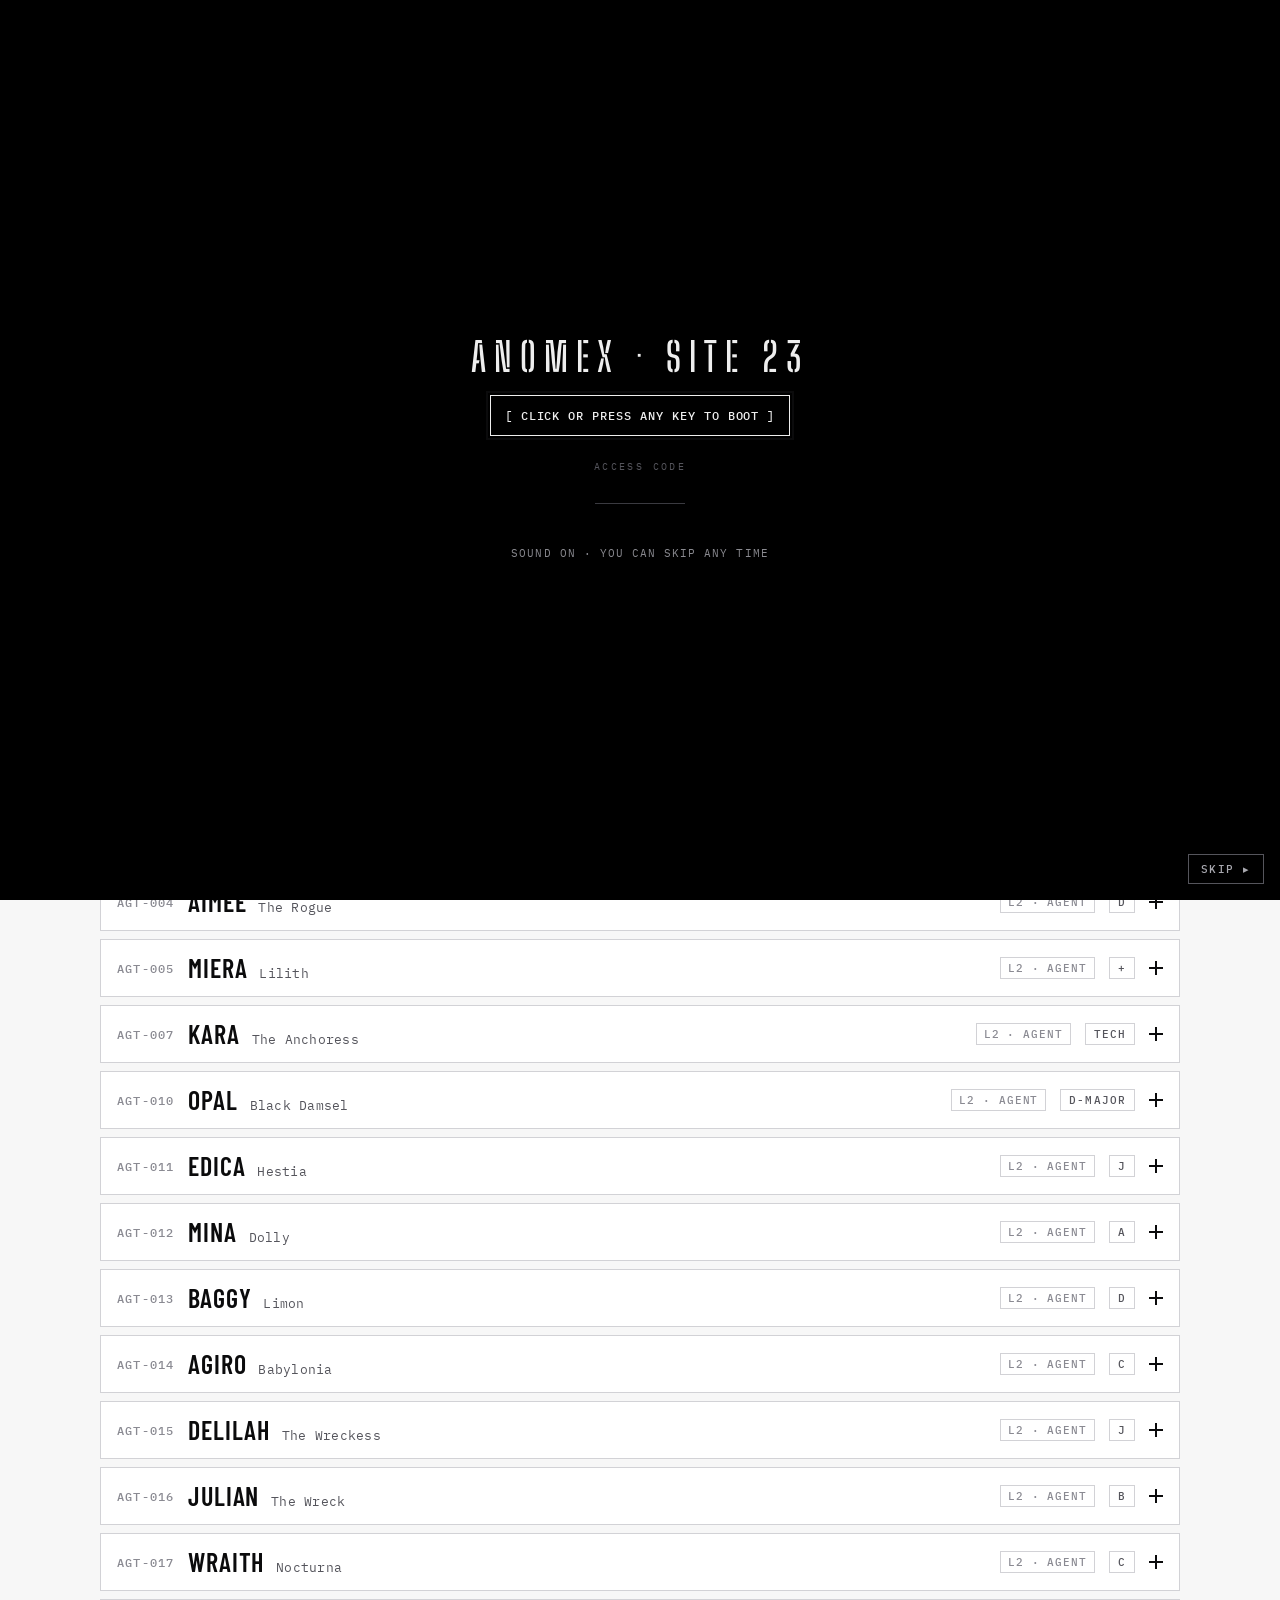
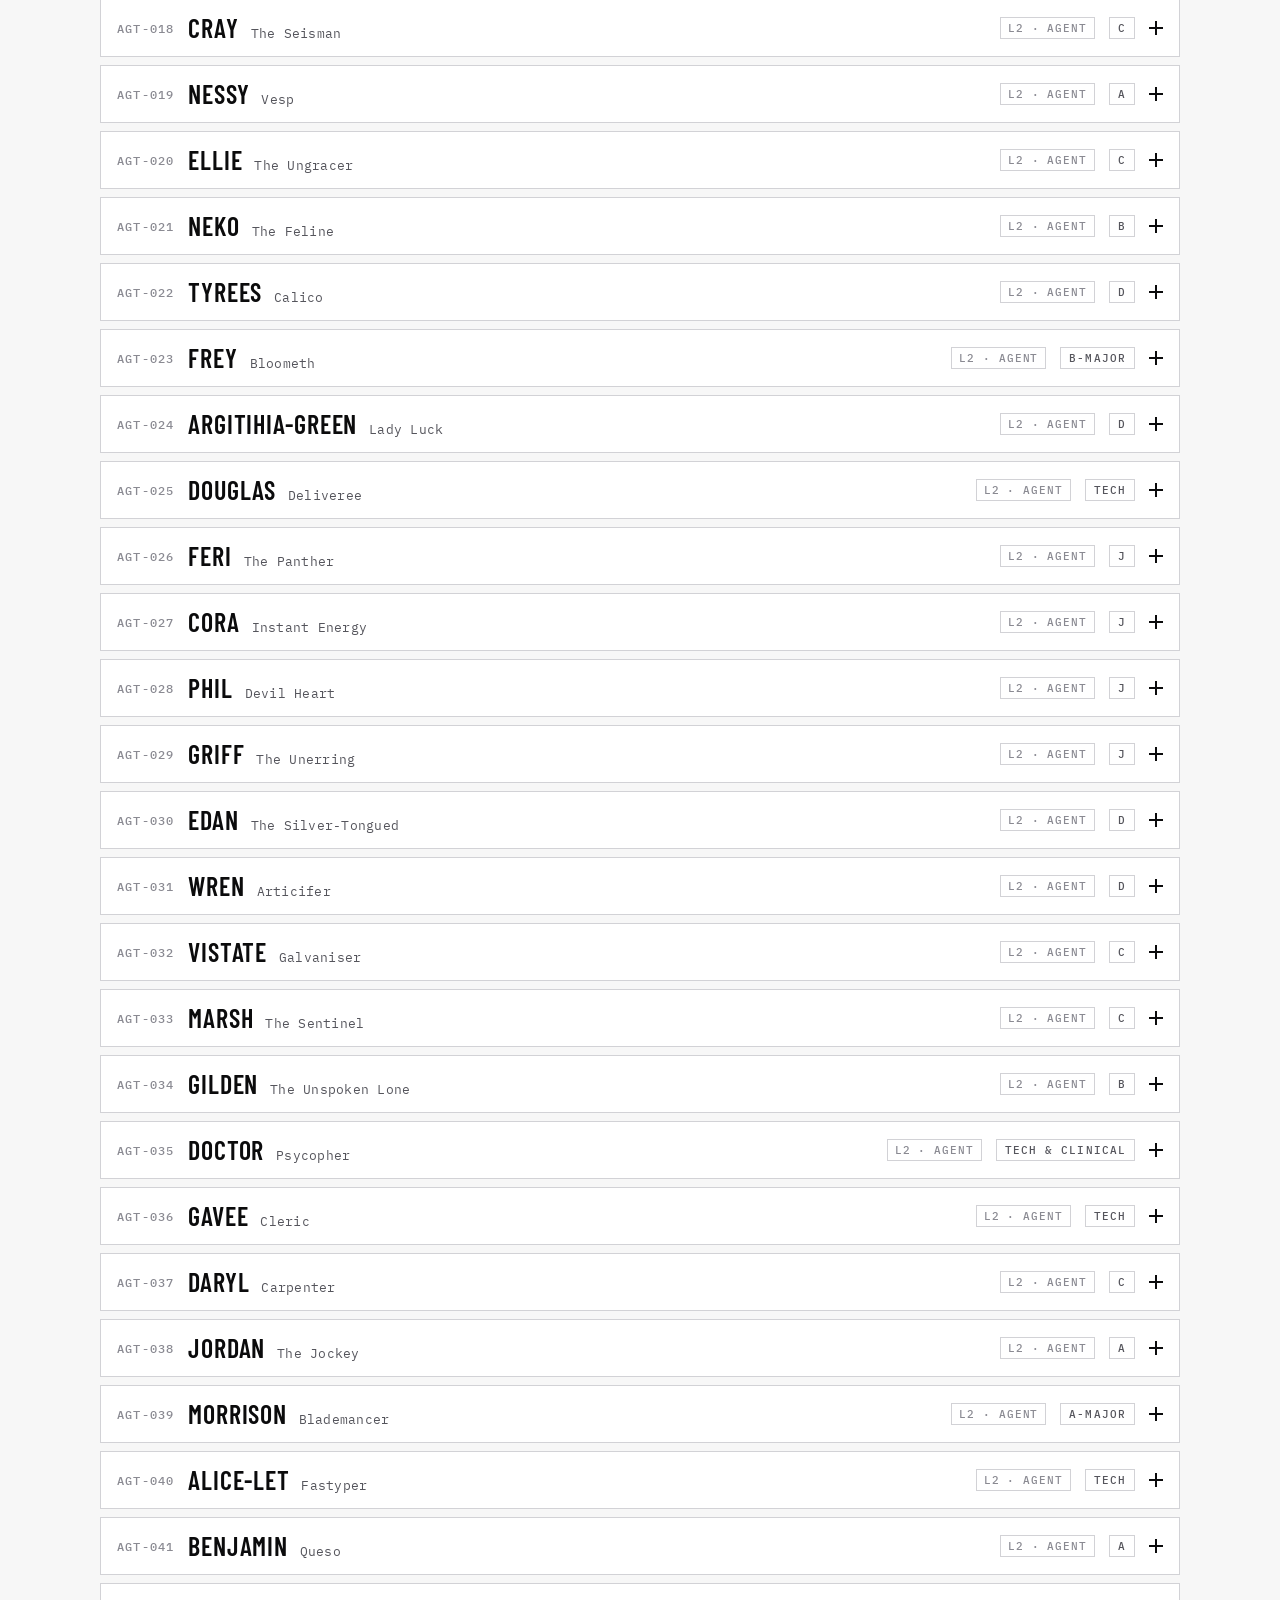
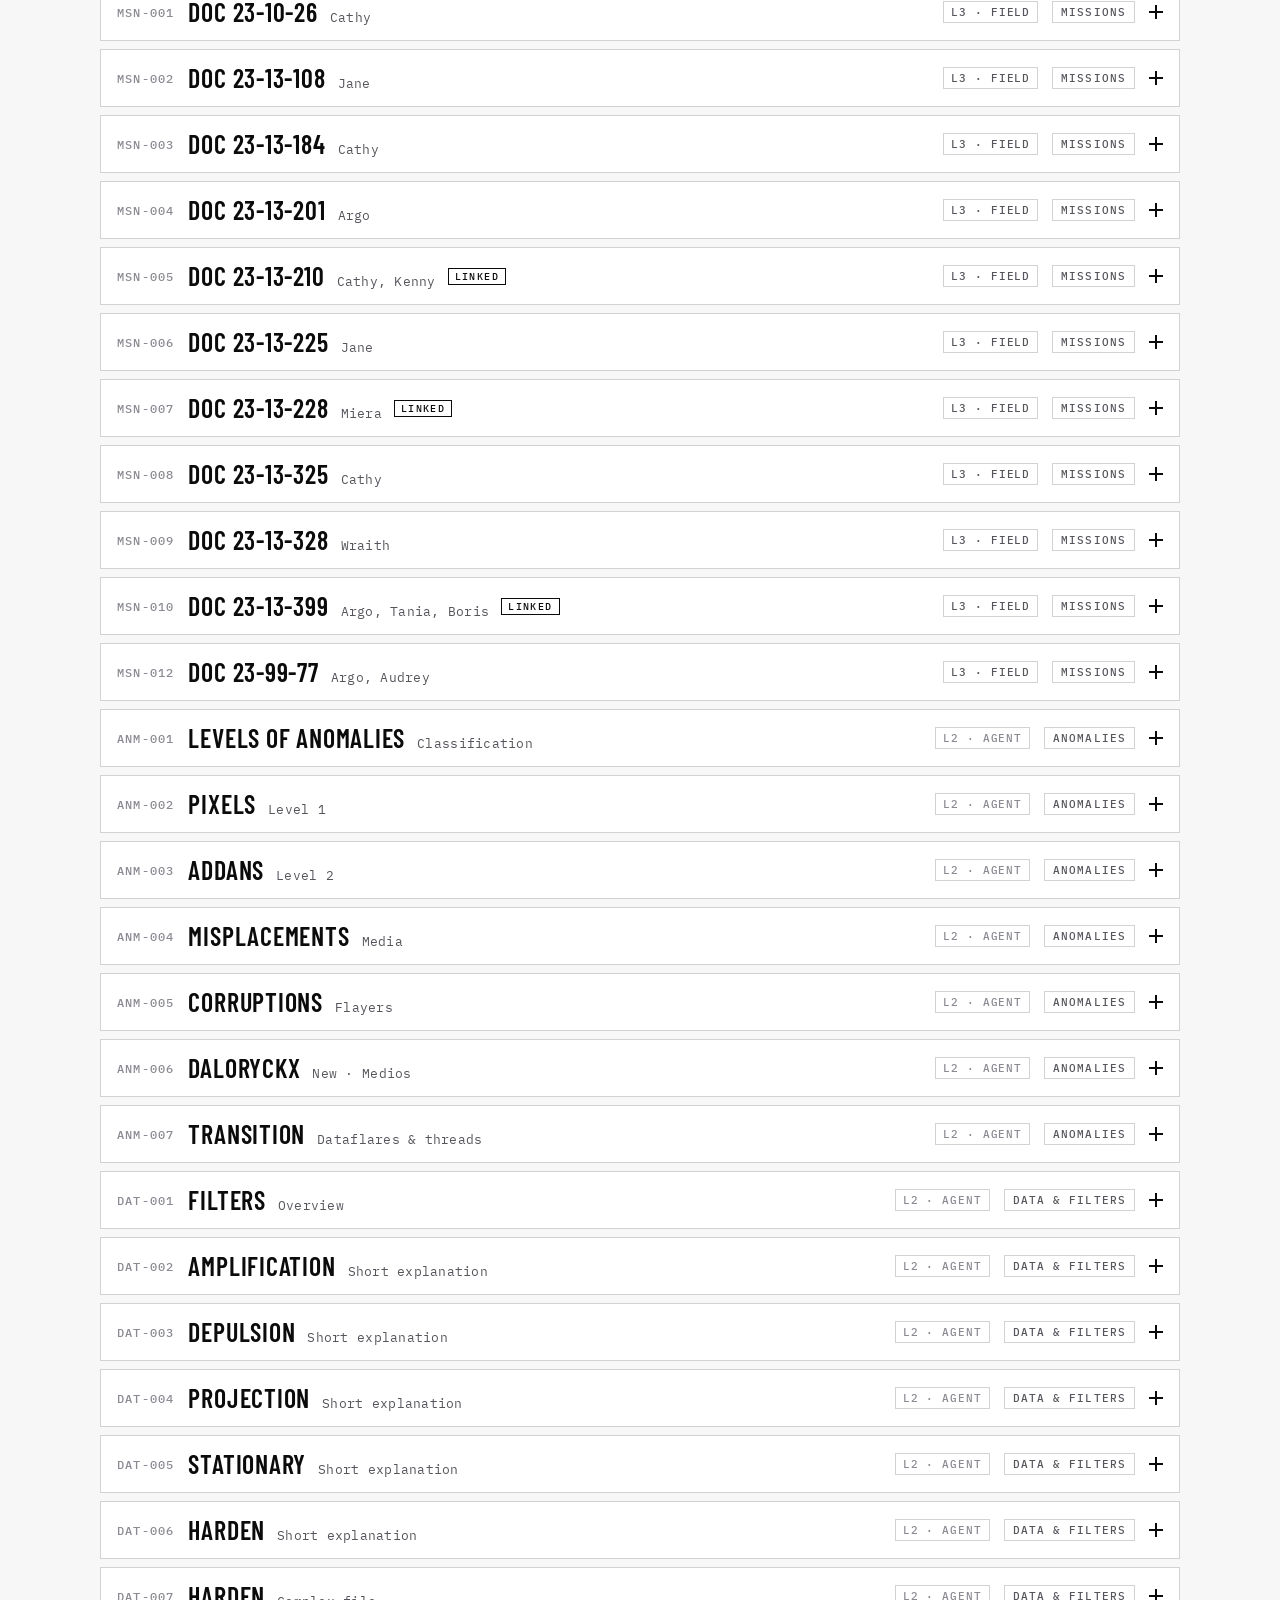
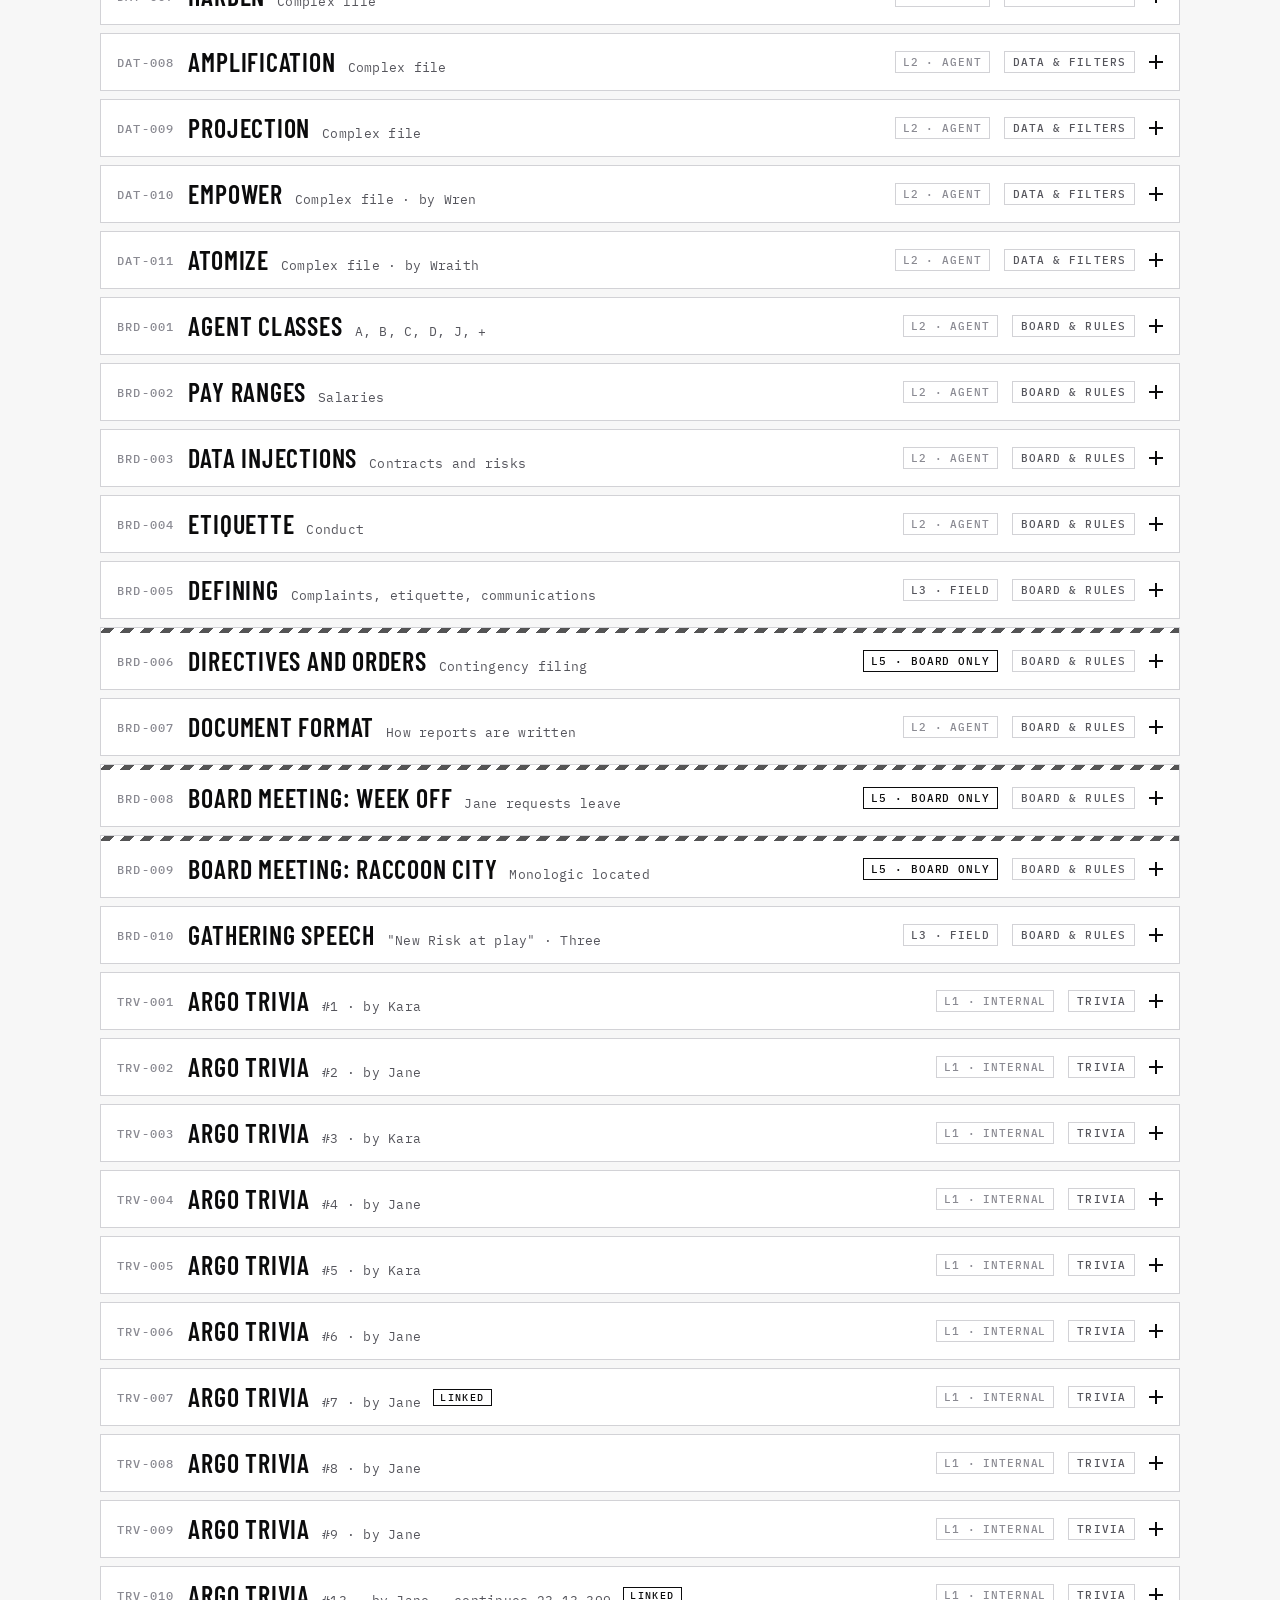
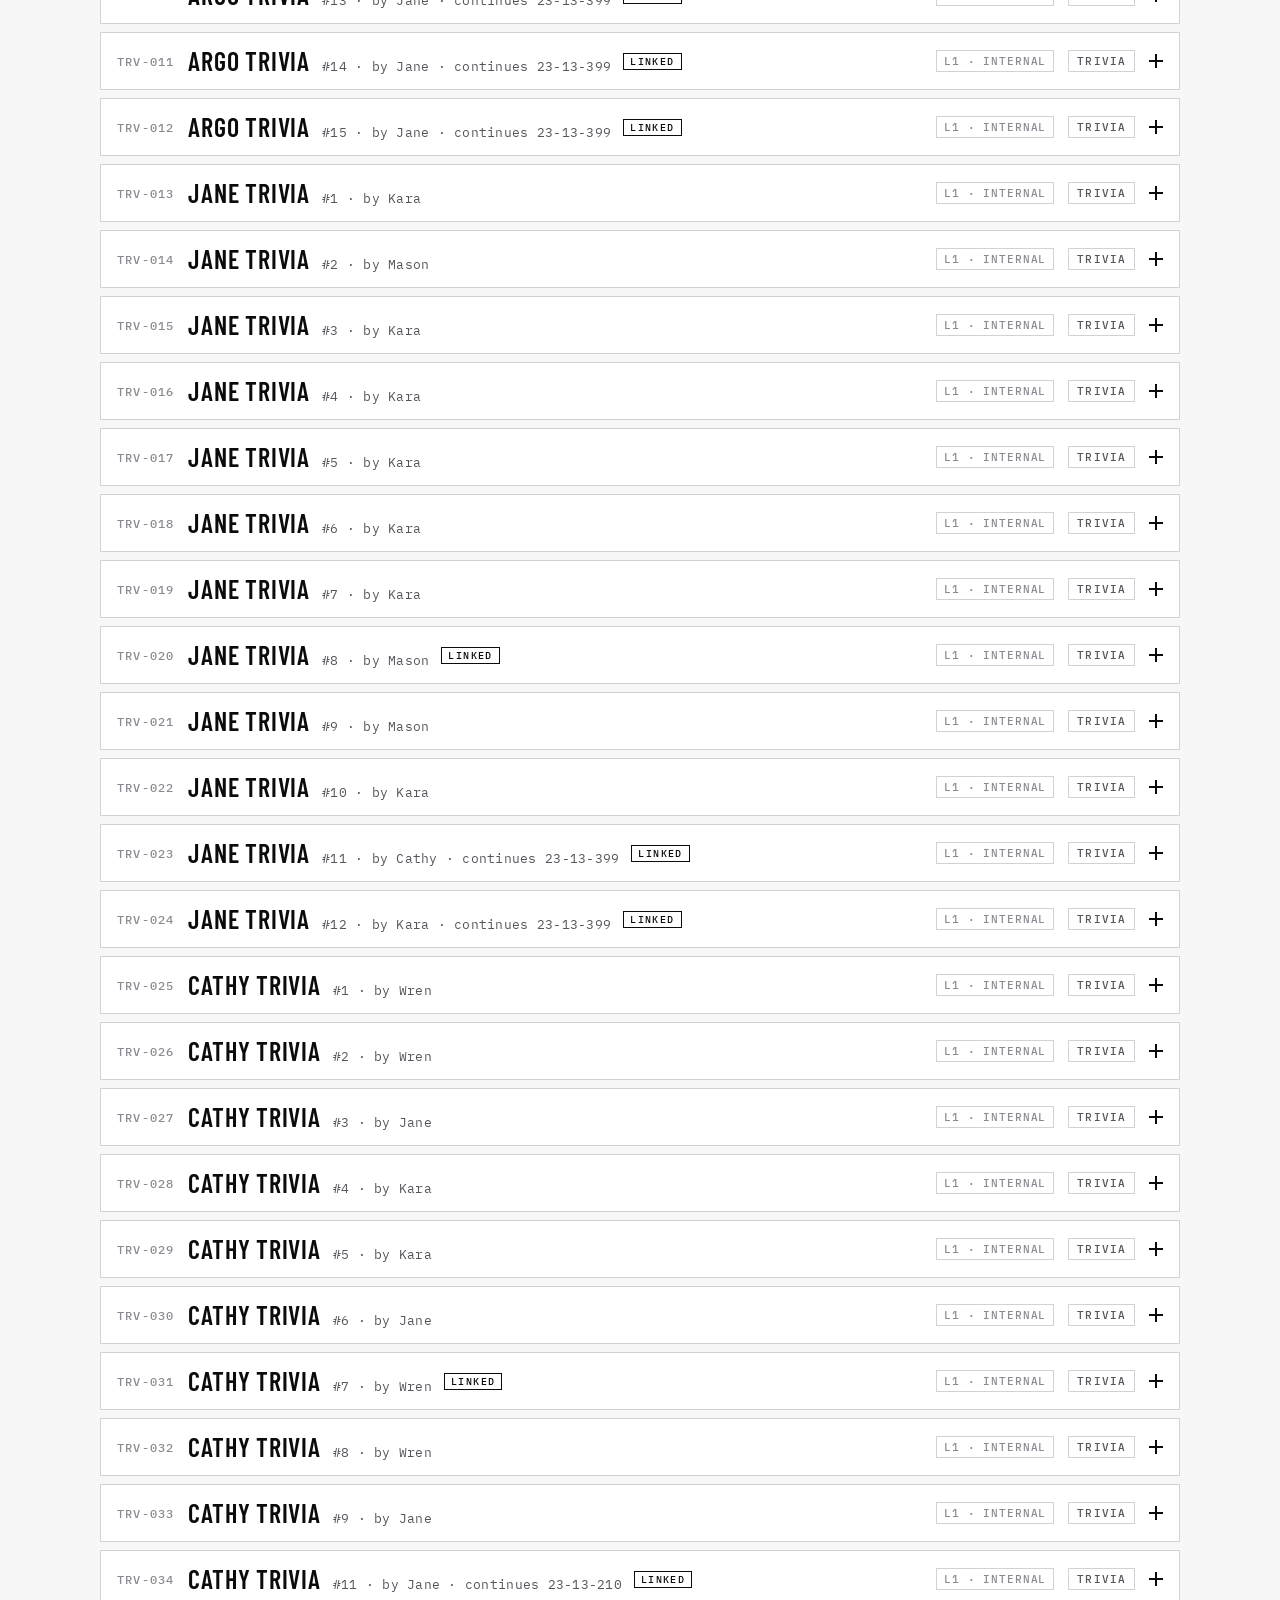
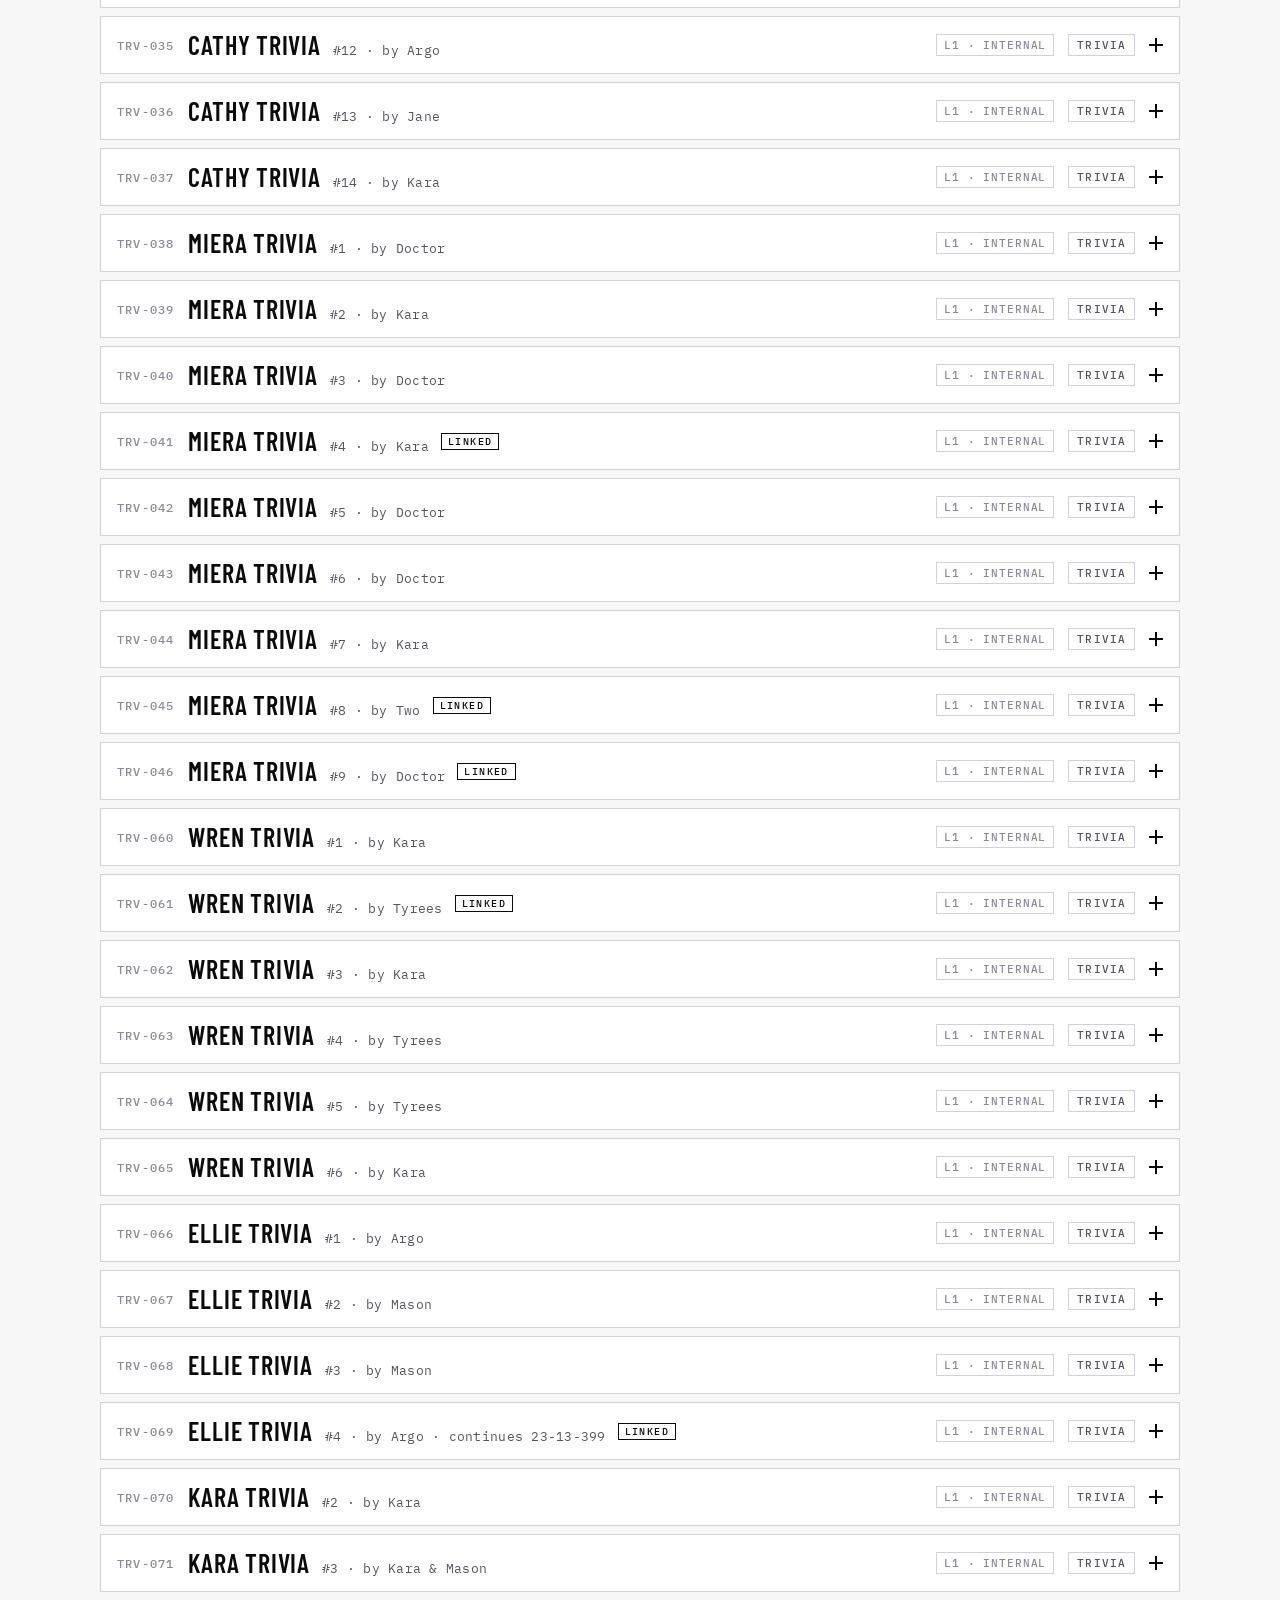
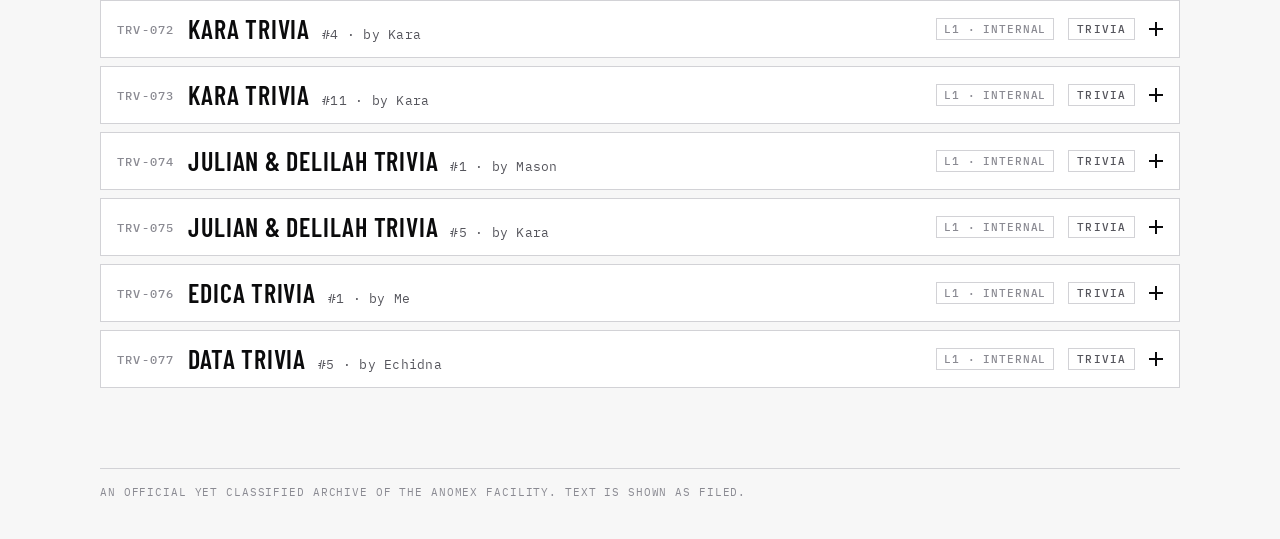
==== commit 6594d216: "Update index.html" ====
--- a/index.html
+++ b/index.html
@@ -220,11 +220,11 @@
 const END={agents:'End Agent Doc',missions:'Doc End',anomalies:'End Anomaly Doc',data:'End Doc',board:'End Doc',trivia:'End Trivia'};
 const CLRN={1:'Internal',2:'Agent',3:'Field',4:'Office',5:'Board only'};
 const RANK={'+':0,'J':1,'D':2,'C':3,'B':4,'A':5,'Tech':6,'Floor':7,'Other':8};
-const E=[{"id":"jane","cat":"agents","code":"AGT-001","name":"Jane","alias":"The Secretary","tags":[],"facts":[["Codename","The Secretary"],["Class","<strong>+ Class<\/strong>"],["Age","33"],["DATA frequency","12.57 Unvigintillion kL (updated; was 798.45 Novemdecillion kL)"],["Hired","3 Jul 1997 (secretary) / 4 Jul 2001 (<strong>Agent<\/strong>)"],["Pay","Ʀ9,150.11 every Saturday"]],"sections":[{"h":"Backstory","k":"transcript","src":"Report by Board","html":"<p><strong>One:<\/strong> You said what?<br><strong>Three:<\/strong> Our secretary... <strong>Jane<\/strong>?<br><strong>One:<\/strong> I know who <strong>Jane<\/strong> is. Why are you suggesting the secretary?<br><strong>Three:<\/strong> We ran some tests, she could have the potential to-<br><strong>One:<\/strong> Be the strongest <strong>agent<\/strong>? Don't make me laugh. The same 19 year old <strong>Jane<\/strong> who begged for a week off to mourn her father's death? That <strong>Jane<\/strong>- Are you serious right now?<br><strong>Three:<\/strong> I am. I've never been more sure, she may be young but we've hired younger.<br><strong>Two:<\/strong> I'd like to say, if we could have more <strong>agents<\/strong> it'd be a big help, this last mission, now titled \"Report - Geddon\" halved the amount of <strong>agents<\/strong> we have on standby, 178 hospitalised, 201 dead and.. 3 taken hostage. If there's any chance we could make sure this never happens again, I'm not letting you get a say in it, <strong>One.<\/strong><br><strong>One:<\/strong> ...Point, now.<br><strong>Three:<\/strong> She passed all the tests, she's a prodigy, and... I don't think we have a choice.<br><strong>One:<\/strong> Hm. Do the injections, if she gets more than 30,000 litres, I'll humour you.<br><strong>Three:<\/strong> Excellent!... Was that so hard?<\/p><div class=\"tdiv\" role=\"separator\" aria-label=\"Post-Injection\"><span class=\"td-l\"><u>Post-Injection<\/u><\/span><\/div>\n<p><strong>One:<\/strong> Cut them off<br><strong>Three:<\/strong> Like I said she's- What did you say-?<br><strong>One:<\/strong> CUT OFF THE DAMN INJECTIONS!<br><strong>Three:<\/strong> <strong>One<\/strong>, she's already had a few months of it and isn't experiencing even a bit of struggle..<br><strong>One:<\/strong> I DON'T CARE. CUT THEM OFF NOW... Or I'm executing the order.<br><strong>Three:<\/strong> You can't.. You said you'd let <strong>Echidna<\/strong> be.<br><strong>One:<\/strong> Oh yes. Except HE is gone. I had no worry in the matter. Call them off, now. She can be an <strong>agent<\/strong>. But her codename shall be <strong>The Secretary<\/strong> so she remembers her place.<\/p>"},{"h":"Abilities","k":"list","html":"<ul><li>Flawless <strong>DATA<\/strong> control both concentrated and unconcentrated<\/li><li>Experience in every <strong>Filter<\/strong> (excluding <strong>Harden<\/strong>)<\/li><li>Unbeknownst, base physical strength without <strong>F.I.S.H (Fibro-Intesive-Skeletal-Hyperthrophy)<\/strong><\/li><li>Expertise in Martial Arts (<strong>Behma<\/strong>, Boxing, Kick Boxing, Militaristic Martial Arts, <strong>Fishmalarpha<\/strong>, <strong>\"Three's Style\"<\/strong>, Karate)<\/li><li>Intimidation<\/li><li>High IQ<\/li><li>Unmatched Potential<\/li><li>Professional programmer and coder<\/li><li>Inhuman flexibility<\/li><li>Quickness in combat situations<\/li><li>Expert tactician<\/li><li>Extreme charisma (added by <strong>Becka<\/strong>)<\/li><li>High pain tolerance<\/li><li>Strongest output of <strong>DATA amplification, projection and depulsion<\/strong><\/li><\/ul>"},{"h":"Side notes","k":"list","html":"<ul><li><strong>Jane<\/strong> has two rare conditions including <strong>Nullaphasia<\/strong> on her forearms to her shoulders and <strong>Iridio-Volacea Syndrome<\/strong>.<\/li><li><strong>Jane<\/strong> possesses the greatest frequency and control over her <strong>DATA<\/strong> ever seen in the entirety of <strong>AnomEx<\/strong> history.<\/li><li><strong>Jane<\/strong> suffers from depression similar to around 60% of <strong>Nullciety<\/strong>, leading to her having a few issues emotionally and requiring breaks.<\/li><li><strong>The Board<\/strong> is scared of <strong>Jane<\/strong> though they may not admit it.<\/li><li><strong>Jane<\/strong> has shown incredible interest in the <strong>agent<\/strong> known as <strong>Argo<\/strong>... They think he could be used as a sort of guiltrip or threat if she were to \"act up\".<\/li><li>She has the most freedom of any <strong>agent<\/strong> since the only things worth her time are rare emergencies like intelligent <strong>anomalies<\/strong> or <strong>hacker<\/strong> types.<\/li><li><strong>Jane<\/strong> was previously a secretary for <strong>AnomEx<\/strong> who would check in and out <strong>agents<\/strong>, she already held a piece of respect from everyone for her hard work.<\/li><li><strong>Jane<\/strong>'s very arrival and injections created an entire new <strong>agent class<\/strong> for her measurements.<\/li><li><strong>Jane<\/strong> towers over most <strong>agents<\/strong> at a large 6'2<\/li><li><strong>Jane<\/strong> was actually first seen by <strong>AnomEx agents<\/strong> when she punched a <strong>Level-2 Anomaly<\/strong> to death with her bare hands, but due to age discrimination she was set up, instead, as a secretary.<\/li><li>She is often described as motherly or \"caring like a parent\" by most who meet her, even sharing stories of her sitting and caring for them in a time of need.<\/li><\/ul>"},{"h":"Update","k":"text","html":"<p>Since 4:52PM yesterday, a new update on the measurement of <strong>Jane<\/strong>'s <strong>DATA frequency<\/strong> was put out to officials.<\/p>\n<p>The new frequency is recognized as approaching 12.57 Unvigintillion kL from the previous 798.45 Novemdecillion kL.<\/p>\n<p>New technology is under development for a machine capable of measuring past a certain frequency as well as code-numbers to measure numbers supposedly past a Googolplex if the moment calls.<\/p>"}],"rel":["m-23-13-108","m-23-13-225","argo","echidna"],"thr":[],"stamp":"","s":"jane the secretary codename the secretary class + class age 33 data frequency 12.57 unvigintillion kl (updated; was 798.45 novemdecillion kl) hired 3 jul 1997 (secretary) / 4 jul 2001 (agent) pay ʀ9,150.11 every saturday one: you said what? three: our secretary... jane ? one: i know who jane is. why are you suggesting the secretary? three: we ran some tests, she could have the potential to- one: be the strongest agent ? don't make me laugh. the same 19 year old jane who begged for a week off to mourn her father's death? that jane - are you serious right now? three: i am. i've never been more sure, she may be young but we've hired younger. two: i'd like to say, if we could have more agents it'd be a big help, this last mission, now titled \"report - geddon\" halved the amount of agents we have on standby, 178 hospitalised, 201 dead and.. 3 taken hostage. if there's any chance we could make sure this never happens again, i'm not letting you get a say in it, one. one: ...point, now. three: she passed all the tests, she's a prodigy, and... i don't think we have a choice. one: hm. do the injections, if she gets more than 30,000 litres, i'll humour you. three: excellent!... was that so hard? one: cut them off three: like i said she's- what did you say-? one: cut off the damn injections! three: one , she's already had a few months of it and isn't experiencing even a bit of struggle.. one: i don't care. cut them off now... or i'm executing the order. three: you can't.. you said you'd let echidna be. one: oh yes. except he is gone. i had no worry in the matter. call them off, now. she can be an agent . but her codename shall be the secretary so she remembers her place. flawless data control both concentrated and unconcentrated experience in every filter (excluding harden ) unbeknownst, base physical strength without f.i.s.h (fibro-intesive-skeletal-hyperthrophy) expertise in martial arts ( behma , boxing, kick boxing, militaristic martial arts, fishmalarpha , \"three's style\" , karate) intimidation high iq unmatched potential professional programmer and coder inhuman flexibility quickness in combat situations expert tactician extreme charisma (added by becka ) high pain tolerance strongest output of data amplification, projection and depulsion jane has two rare conditions including nullaphasia on her forearms to her shoulders and iridio-volacea syndrome . jane possesses the greatest frequency and control over her data ever seen in the entirety of anomex history. jane suffers from depression similar to around 60% of nullciety , leading to her having a few issues emotionally and requiring breaks. the board is scared of jane though they may not admit it. jane has shown incredible interest in the agent known as argo ... they think he could be used as a sort of guiltrip or threat if she were to \"act up\". she has the most freedom of any agent since the only things worth her time are rare emergencies like intelligent anomalies or hacker types. jane was previously a secretary for anomex who would check in and out agents , she already held a piece of respect from everyone for her hard work. jane 's very arrival and injections created an entire new agent class for her measurements. jane towers over most agents at a large 6'2 jane was actually first seen by anomex agents when she punched a level-2 anomaly to death with her bare hands, but due to age discrimination she was set up, instead, as a secretary. she is often described as motherly or \"caring like a parent\" by most who meet her, even sharing stories of her sitting and caring for them in a time of need. since 4:52pm yesterday, a new update on the measurement of jane 's data frequency was put out to officials. the new frequency is recognized as approaching 12.57 unvigintillion kl from the previous 798.45 novemdecillion kl. new technology is under development for a machine capable of measuring past a certain frequency as well as code-numbers to measure numbers supposedly past a googolplex if the moment calls. ","grp":"+","clr":2,"cls":"+","lab":"+","ord":0},{"id":"argo","cat":"agents","code":"AGT-002","name":"Argo","alias":"The Sullen","tags":["Major"],"facts":[["Codename","The Sullen"],["Class","<strong>J-Major Class<\/strong>"],["Age","32"],["DATA frequency","313kL"],["Updated DATA frequency","1.26 million kL (after reinjection)"],["Hired","12 Feb 2002"],["Pay","Ʀ6,120.64 Wednesdays, plus Ʀ250.22 wellness check fortnightly"]],"sections":[{"h":"Backstory","k":"transcript","src":"Report by Jane","html":"<p>He's a total cutie, I found him under the rubble of a collapsed parking lot after a wide-spread flank of <strong>Anomalies<\/strong>. He was battered and bruised from what looked like means <em>before<\/em> the collapse.<br>So, I took him back to my place, patched 'em up, got the guy to talk and he told me his parents were the heads- Or rather his dad was- the head of the <strong>Cilean<\/strong> mafia.<br>He tried running away after his dad beat the fuck out of him and that <strong>Anomaly<\/strong> attack luckily resulted in uh... His dad dying, but, less luckily- his entire family came to that same conclusion. He was a total mama's boy before all of that... He used to smile so much by the sound of it.<br>Now, he's tested positive for depression, PTSD and numerous other psychological disorders stemming from extreme trauma and torture. Oh- I managed to find out, he's a lot better at talking and showing his true feelings to the sound of rain or just running water in general. Something about how when he'd be hit by his dad, he'd oddly look forward to afterwards, he was... Sorry- I-...<\/p>\n<p class=\"subnote\">(<strong>Jane<\/strong> required a moment outside to cry.)<\/p>\n<p>Sorry, I'm back, Sorry... Phew- Just helps, yeah? Heheh. Anyway, where was I... Tut-tut-tut~... Ah-! He would look forward to the a-aftermath of it... I'm okay, I'm okay. Because they'd throw him into this secluded space he called the \"Serenity Stable,\" around a 6x6 square meters of dry wall with a bed, some food- It wasn't like the baron prison those movies show, it had carpet and stuff. But uh- He'd just get to listen to the water running outside the window, it was always running water even if the skies were clearer than the water itself.<br>Just- please. Look. After. Him. And I'm going to as well. This one's special to me. I know he's going to do good.<br>He deserves it.<\/p><div class=\"tdiv\" role=\"separator\" aria-label=\"Post-Injection\"><span class=\"td-l\"><u>Post-Injection<\/u><\/span><\/div>\n<p>I'm so proud of him, his injections were amazing, he's the top of <strong>J Class<\/strong>, the closest person in <strong>AnomEx<\/strong> to me! I fucking <em>told<\/em> you! Hahah!<br>I've gotta celebrate with 'em!<\/p>"},{"h":"Abilities","k":"list","html":"<ul><li>Experienced in numerous martial arts practices (Boxing, Kickboxing, Advanced Militaristic Martial Arts, Judo, <strong>Coshu<\/strong>)<\/li><li>Experienced Weapon Handling<\/li><li>Incredible, unmatched control over <strong>DATA<\/strong>, experienced in nearly every single <strong>Filter<\/strong> excluding <strong>Stationary<\/strong> as he sees it as useless.<\/li><li>Absolute genius IQ, easily decoding ciphers, solving complex equations in minutes and coming up with compromises to any failed plan of attack or strategy.<\/li><li><s>Depression<\/s> (<strong>Jane<\/strong> wrote this as she believes it's \"hot but relatable\", do not count as an ability)<\/li><li>Capable of releasing large amounts of <strong>DATA<\/strong> and <strong>Filtering<\/strong> it within seconds, allowing him to disguise presence and attack quickly.<\/li><li>Sharpshooting with firearms, though he proves more useful in hand-to-hand as his strongest <strong>Filter<\/strong> happens to be <strong>Amplification<\/strong>.<\/li><li>Extreme tactical parkour skills, able to evade even the fastest of <strong>Anomalies<\/strong><\/li><li>Hypnotic Resistance against manipulation and potential brain-targeting attacks.<\/li><\/ul>"},{"h":"Side notes","k":"list","html":"<ul><li><strong>Argo<\/strong> cools down emotionally to the sound of running water or rain.<\/li><li>Seems to have a fear of <em>Toothpicks<\/em> after some strange brainwashing convincing him that using toothpicks is punishable. (<strong>Jane<\/strong> states he attempted to kill his father with a toothpick he had hidden in his sleeve once, resulting in a beating.)<\/li><li>Has depressive episodes where <strong>Argo<\/strong> must be left alone, an exception being <strong>Cathy<\/strong> or <strong>Jane<\/strong>.<\/li><li>Experiences harsh meltdowns if provoked in a snappy tone, best to keep emotive voices on the down low.<\/li><\/ul>"}],"rel":["m-23-13-201","m-23-13-399","m-23-99-77","jane","cathy"],"thr":[],"stamp":"","s":"argo the sullen major codename the sullen class j-major class age 32 data frequency 313kl updated data frequency 1.26 million kl (after reinjection) hired 12 feb 2002 pay ʀ6,120.64 wednesdays, plus ʀ250.22 wellness check fortnightly he's a total cutie, i found him under the rubble of a collapsed parking lot after a wide-spread flank of anomalies . he was battered and bruised from what looked like means before the collapse. so, i took him back to my place, patched 'em up, got the guy to talk and he told me his parents were the heads- or rather his dad was- the head of the cilean mafia. he tried running away after his dad beat the fuck out of him and that anomaly attack luckily resulted in uh... his dad dying, but, less luckily- his entire family came to that same conclusion. he was a total mama's boy before all of that... he used to smile so much by the sound of it. now, he's tested positive for depression, ptsd and numerous other psychological disorders stemming from extreme trauma and torture. oh- i managed to find out, he's a lot better at talking and showing his true feelings to the sound of rain or just running water in general. something about how when he'd be hit by his dad, he'd oddly look forward to afterwards, he was... sorry- i-... ( jane required a moment outside to cry.) sorry, i'm back, sorry... phew- just helps, yeah? heheh. anyway, where was i... tut-tut-tut~... ah-! he would look forward to the a-aftermath of it... i'm okay, i'm okay. because they'd throw him into this secluded space he called the \"serenity stable,\" around a 6x6 square meters of dry wall with a bed, some food- it wasn't like the baron prison those movies show, it had carpet and stuff. but uh- he'd just get to listen to the water running outside the window, it was always running water even if the skies were clearer than the water itself. just- please. look. after. him. and i'm going to as well. this one's special to me. i know he's going to do good. he deserves it. i'm so proud of him, his injections were amazing, he's the top of j class , the closest person in anomex to me! i fucking told you! hahah! i've gotta celebrate with 'em! experienced in numerous martial arts practices (boxing, kickboxing, advanced militaristic martial arts, judo, coshu ) experienced weapon handling incredible, unmatched control over data , experienced in nearly every single filter excluding stationary as he sees it as useless. absolute genius iq, easily decoding ciphers, solving complex equations in minutes and coming up with compromises to any failed plan of attack or strategy. depression ( jane wrote this as she believes it's \"hot but relatable\", do not count as an ability) capable of releasing large amounts of data and filtering it within seconds, allowing him to disguise presence and attack quickly. sharpshooting with firearms, though he proves more useful in hand-to-hand as his strongest filter happens to be amplification . extreme tactical parkour skills, able to evade even the fastest of anomalies hypnotic resistance against manipulation and potential brain-targeting attacks. argo cools down emotionally to the sound of running water or rain. seems to have a fear of toothpicks after some strange brainwashing convincing him that using toothpicks is punishable. ( jane states he attempted to kill his father with a toothpick he had hidden in his sleeve once, resulting in a beating.) has depressive episodes where argo must be left alone, an exception being cathy or jane . experiences harsh meltdowns if provoked in a snappy tone, best to keep emotive voices on the down low. ","grp":"J","clr":2,"cls":"J","lab":"J-Major","ord":1},{"id":"cathy","cat":"agents","code":"AGT-003","name":"Cathy","alias":"White Thread","tags":[],"facts":[["Codename","White Thread"],["Class","<strong>D Class<\/strong>"],["Age","17"],["DATA frequency","73.5kL"],["Hired","11 May 2011"],["Pay","Ʀ5,820.74 every Monday"]],"sections":[{"h":"Backstory","k":"transcript","src":"Report by Jane","html":"<p>Seems when she was born, the girl was immediately set up for everything but what she wanted, 3 years for ballet, 2 years for performing arts, but all she did through most of it was read romance novels, and I love the little one for that. As far as I'm aware she has a big sister who's kinda sick with <strong>Nullaphasia<\/strong> like me, gets on well with her, but eventually stopped talking to her, most likely as an attempt to try not to miss her if she's gone at some point - Poor kid. She's a real joy magnet though, even if she can be a little forward at times. Just.. Show her some love, actual love, she needs it.„<\/p>"},{"h":"Abilities","k":"list","html":"<ul><li>Experienced in Dance Fighting<\/li><li>Natural in Basic Hand-To-Hand<\/li><li>Fast Learner<\/li><li>Adaptive<\/li><li>Makes up for lack of physical strength with athleticism and pressure point knowledge<\/li><li><s>Cuteness<\/s> (Added by <strong>Jane<\/strong>, do not count as an ability)<\/li><li>Constructive<\/li><\/ul>"},{"h":"Side notes","k":"list","html":"<ul><li>Seems to have panic attacks when thunder strikes (Keep out of mission if thunder is amidst)<\/li><li>Appears to always keep a white lace in her hair, possibly family heirloom. Refuses to speak of such.<\/li><li>Has a puppy-crush on her supervisor, <strong>Argo<\/strong>. (Ps. I want him more - <strong>Jane<\/strong>)<\/li><li>Bean.<\/li><li>Likes to be admitted to missions alongside her very close friend, <strong>Aimee<\/strong>.<\/li><\/ul>"}],"rel":["m-23-10-26","m-23-13-184","m-23-13-210","m-23-13-325","jane","argo","aimee"],"thr":[],"stamp":"","s":"cathy white thread codename white thread class d class age 17 data frequency 73.5kl hired 11 may 2011 pay ʀ5,820.74 every monday seems when she was born, the girl was immediately set up for everything but what she wanted, 3 years for ballet, 2 years for performing arts, but all she did through most of it was read romance novels, and i love the little one for that. as far as i'm aware she has a big sister who's kinda sick with nullaphasia like me, gets on well with her, but eventually stopped talking to her, most likely as an attempt to try not to miss her if she's gone at some point - poor kid. she's a real joy magnet though, even if she can be a little forward at times. just.. show her some love, actual love, she needs it.„ experienced in dance fighting natural in basic hand-to-hand fast learner adaptive makes up for lack of physical strength with athleticism and pressure point knowledge cuteness (added by jane , do not count as an ability) constructive seems to have panic attacks when thunder strikes (keep out of mission if thunder is amidst) appears to always keep a white lace in her hair, possibly family heirloom. refuses to speak of such. has a puppy-crush on her supervisor, argo . (ps. i want him more - jane) bean. likes to be admitted to missions alongside her very close friend, aimee . ","grp":"D","clr":2,"cls":"D","lab":"D","ord":2},{"id":"aimee","cat":"agents","code":"AGT-004","name":"Aimee","alias":"The Rogue","tags":[],"facts":[["Codename","The Rogue"],["Class","<strong>D Class<\/strong>"],["Age","18"],["DATA frequency","1.63kL"]],"sections":[{"h":"Backstory","k":"transcript","src":"Report by Jane","html":"<p>Had a strict and demanding family, so would often go out in the dead of night or sneak away during family events to have time to themselves. Helped them to learn a trick or two about distractions, excuses and obviously the art of stealth.<\/p>\n<p>Often found looking out at the sunset pretending they were the main character in a romance movie, she seems a bit delusional sometimes.<\/p>\n<p>If she trusts someone or has a deep enough connection, she becomes quite chatty and will often gossip or talk about their day<\/p>"},{"h":"Abilities","k":"list","html":"<ul><li>Light footwork &amp; Stealthy prowess.<\/li><li>Disguising herself utilising surroundings.<\/li><li>Exceptional agility and self-handling.<\/li><li>Rapid acceleration.<\/li><\/ul>"},{"h":"Side notes","k":"list","html":"<ul><li>Limited control of <strong>DATA<\/strong>.<\/li><li>Nervous in social situations, does not impact her ambition during a mission.<\/li><li>She is often considered clumsy, especially when it comes to distributing <strong>DATA<\/strong> to her legs.<\/li><\/ul>"}],"rel":["jane"],"thr":[],"stamp":"","s":"aimee the rogue codename the rogue class d class age 18 data frequency 1.63kl had a strict and demanding family, so would often go out in the dead of night or sneak away during family events to have time to themselves. helped them to learn a trick or two about distractions, excuses and obviously the art of stealth. often found looking out at the sunset pretending they were the main character in a romance movie, she seems a bit delusional sometimes. if she trusts someone or has a deep enough connection, she becomes quite chatty and will often gossip or talk about their day light footwork & stealthy prowess. disguising herself utilising surroundings. exceptional agility and self-handling. rapid acceleration. limited control of data . nervous in social situations, does not impact her ambition during a mission. she is often considered clumsy, especially when it comes to distributing data to her legs. ","grp":"D","clr":2,"cls":"D","lab":"D","ord":3},{"id":"miera","cat":"agents","code":"AGT-005","name":"Miera","alias":"Lilith","tags":[],"facts":[["Codename","Lilith"],["Class","<strong>+ Class<\/strong>"],["Age","39"],["DATA frequency","558.5-Billion kL"],["Pay","Ʀ5,720.24 every Sunday (was Ʀ7,150.12 before a 20% cut)"]],"sections":[{"h":"Backstory","k":"transcript","src":"Report by Board","html":"<p><em>Beginning the <strong>Board<\/strong> meeting now to discuss, the time is 3:55 in the afternoon (ANT).<\/em><\/p>\n<p><strong>One<\/strong>: We all know about the recent news, do we not? This girl is similar in potential to '<strong>The Secretary<\/strong>', but do we really want another on our hands?<br><strong>Three<\/strong>: That is not a reason, potential like <strong>Jane<\/strong>-<br><strong>One<\/strong>: '<strong>The Secretary<\/strong>.'<br><strong>Three<\/strong>: Right, '<strong>The Secretary<\/strong>', she is the greatest asset to this organisation and it's only because you called off her injections early that she is not even stronger than she already is.<br><strong>One<\/strong>: That is not the purpose of this meeting, <strong>Three<\/strong>. State your point on the new girl.<br><strong>Three<\/strong>: This one is different, '<strong>The Secretary<\/strong>' herself stated she felt this girl could possibly be the next. The next since her.<br><strong>Two<\/strong>: Is that the reason we allow her in? Just a feeling?<br><strong>Three<\/strong>: Yes. There would be no greater use of our power, and if it means we have more protection against the <strong>Monologic<\/strong> and <strong>Polylogic Hackers<\/strong>, there would be no greater decision.<br><strong>Two<\/strong>: I agree, but '<strong>The Secretary<\/strong>' is proof enough that power can threaten us, she already sees through One's lies-<br><strong>One<\/strong>: I do not lie-<br><strong>Two<\/strong>: You really do. And you know it. I know what you did, fiend. Anyway, '<strong>The Secretary<\/strong>' is a reliable <strong>agent <\/strong>with power equal to gods, but why should we ask for two like that?<br><strong>One<\/strong>: My point.<br><strong>Three<\/strong>: I hear you both. But I honestly, and whole-heartedly believe that this is good for us... For <strong>AnomEx<\/strong>, and too <strong>Nullciety<\/strong>.<br><strong>One<\/strong>: To hell with it.<br><strong>Two<\/strong>: One-<br><strong>One<\/strong>: No! I am already done with '<strong>The Secretary<\/strong>', another one like her, despite the uses for the <strong>Hacker<\/strong> types, is too dangerous.<br><strong>Three<\/strong>: I believe that's not your choice alone. <strong>AnomEx<\/strong> deserves another, needs another, especially since the rates are rising.<br><strong>One<\/strong>: ... What's the info?<br><strong>Three<\/strong>: Thank you. She's an ex-metal band-queen, she reportedly held a biker gang for around 3 years before stepping back for an unknown reason. She was mid-level in classes, strength is similar to that of an <strong>agent<\/strong> with 50mL of <strong>DATA<\/strong> even without it herself. She's obviously not as powerful as '<strong>The Secretary<\/strong>', but she is the closest we've had in 60 years.<br><strong>One<\/strong>: Fine... Get her injections.<br><strong>Two<\/strong>: Don't halt them this time.<br><strong>One<\/strong>: Yes, yes..<\/p>\n<p><strong>Miera<\/strong>'s injections were carried out, she carried on, even stopping in a room enable to continue her injections for 3 extra days until she reached her limit. The next <strong>+ Class Agent<\/strong> was created.<\/p>"},{"h":"Abilities","k":"list","html":"<ul><li>Inhuman control of <strong>DATA<\/strong>.<\/li><li>Experience with boxing and street fighting.<\/li><li>Exceptional use of environmental factors when fighting.<\/li><li>Closest <strong>Agent<\/strong> to '<strong>The Secretary<\/strong>' in <strong>DATA<\/strong> and power.<\/li><li><strong>F.I.S.H<\/strong> (<strong>Fibro-Intensive-Skeletal-Hypertrophy<\/strong>)<\/li><li>Strong <strong>Harden<\/strong> user.<\/li><li>Vehicle handling.<\/li><li>Sadistic methods of battle.<\/li><li>Flexibility of her back, arms and legs.<\/li><\/ul>"},{"h":"Side notes","k":"list","html":"<ul><li>Hates any kind of music but metal and rock.<\/li><li>If she is off duty, do not force her to stay in the building.<\/li><li>Usually found at the abandoned Kale-Water train station.<\/li><li>Don't tell her to wear a suit, she prefers denim or leather products only.<\/li><li>Don't try to part her with her hat.<\/li><li>If the hat is lost in missions, send <strong>agents<\/strong> to retrieve it, parting with the hat causes profuse anger issues.<\/li><li>Dyed her hair when she was younger as a tribute to her \"<em>blood-brother<\/em>.\"<\/li><\/ul>"}],"rel":["m-23-13-228","jane"],"thr":[],"stamp":"","s":"miera lilith codename lilith class + class age 39 data frequency 558.5-billion kl pay ʀ5,720.24 every sunday (was ʀ7,150.12 before a 20% cut) beginning the board meeting now to discuss, the time is 3:55 in the afternoon (ant). one : we all know about the recent news, do we not? this girl is similar in potential to ' the secretary ', but do we really want another on our hands? three : that is not a reason, potential like jane - one : ' the secretary .' three : right, ' the secretary ', she is the greatest asset to this organisation and it's only because you called off her injections early that she is not even stronger than she already is. one : that is not the purpose of this meeting, three . state your point on the new girl. three : this one is different, ' the secretary ' herself stated she felt this girl could possibly be the next. the next since her. two : is that the reason we allow her in? just a feeling? three : yes. there would be no greater use of our power, and if it means we have more protection against the monologic and polylogic hackers , there would be no greater decision. two : i agree, but ' the secretary ' is proof enough that power can threaten us, she already sees through one's lies- one : i do not lie- two : you really do. and you know it. i know what you did, fiend. anyway, ' the secretary ' is a reliable agent with power equal to gods, but why should we ask for two like that? one : my point. three : i hear you both. but i honestly, and whole-heartedly believe that this is good for us... for anomex , and too nullciety. one : to hell with it. two : one- one : no! i am already done with ' the secretary ', another one like her, despite the uses for the hacker types, is too dangerous. three : i believe that's not your choice alone. anomex deserves another, needs another, especially since the rates are rising. one : ... what's the info? three : thank you. she's an ex-metal band-queen, she reportedly held a biker gang for around 3 years before stepping back for an unknown reason. she was mid-level in classes, strength is similar to that of an agent with 50ml of data even without it herself. she's obviously not as powerful as ' the secretary ', but she is the closest we've had in 60 years. one : fine... get her injections. two : don't halt them this time. one : yes, yes.. miera 's injections were carried out, she carried on, even stopping in a room enable to continue her injections for 3 extra days until she reached her limit. the next + class agent was created. inhuman control of data . experience with boxing and street fighting. exceptional use of environmental factors when fighting. closest agent to ' the secretary ' in data and power. f.i.s.h ( fibro-intensive-skeletal-hypertrophy ) strong harden user. vehicle handling. sadistic methods of battle. flexibility of her back, arms and legs. hates any kind of music but metal and rock. if she is off duty, do not force her to stay in the building. usually found at the abandoned kale-water train station. don't tell her to wear a suit, she prefers denim or leather products only. don't try to part her with her hat. if the hat is lost in missions, send agents to retrieve it, parting with the hat causes profuse anger issues. dyed her hair when she was younger as a tribute to her \" blood-brother .\" ","grp":"+","clr":2,"cls":"+","lab":"+","ord":4},{"id":"kara","cat":"agents","code":"AGT-007","name":"Kara","alias":"The Anchoress","tags":[],"facts":[["Codename","The Anchoress"],["Class","Tech"],["Age","28"],["DATA frequency","1.8mL"],["Hired","31 Mar 2007"]],"sections":[{"h":"Backstory","k":"transcript","src":"Report by Gerald","html":"<p><strong>Kara<\/strong> was bred into <strong>Nullciety<\/strong> with the sole purpose of being perfect, she was always dolled up in grean clothing and forced to remain serious and alert. Phrases like 'Sit up straight' and 'Be perfect for us' were normal from her parents.<\/p>\n<p>As far as I'm aware, her parents were killed around her 9th birthday, most likely by an <strong>anomaly<\/strong> of sorts. She decided to join <strong>AnomEx<\/strong> around 6 years ago and underwent a training course which she struggled hard at.<\/p>\n<div class=\"tdiv\" role=\"separator\" aria-label=\"Post-Injection\"><span class=\"td-l\"><u>Post-Injection<\/u><\/span><\/div>\n<p>Unfortunately <strong>Kara<\/strong> didn't really get through most of it, she only just passed the physicals and mentals, but when it came to the <strong>DATA<\/strong> injections, she could barely handle 2mL and so she wasn't fit to make even <strong>A Class<\/strong>... So to not send her off to do nothing with what talents she did have, <strong>Delilah<\/strong> put her in tech, specifically in <strong>agent<\/strong> data, so she should be the one doing these interviews when you hire her. Yes I said when you do.<\/p>"},{"h":"Side notes","k":"list","html":"<ul><li>Profound fear of needles.<\/li><li>Don't gift her grean clothing, it doesn't end well. Only red.<\/li><li>Really fascinated with an <strong>agent<\/strong> called <strong>Mason<\/strong>, the two are oddly close for \"work partners.\"<\/li><li>Freaks out at the sight of beans.<\/li><\/ul>"}],"rel":["delilah"],"thr":[],"stamp":"","s":"kara the anchoress codename the anchoress class tech age 28 data frequency 1.8ml hired 31 mar 2007 kara was bred into nullciety with the sole purpose of being perfect, she was always dolled up in grean clothing and forced to remain serious and alert. phrases like 'sit up straight' and 'be perfect for us' were normal from her parents. as far as i'm aware, her parents were killed around her 9th birthday, most likely by an anomaly of sorts. she decided to join anomex around 6 years ago and underwent a training course which she struggled hard at. unfortunately kara didn't really get through most of it, she only just passed the physicals and mentals, but when it came to the data injections, she could barely handle 2ml and so she wasn't fit to make even a class... so to not send her off to do nothing with what talents she did have, delilah put her in tech, specifically in agent data, so she should be the one doing these interviews when you hire her. yes i said when you do. profound fear of needles. don't gift her grean clothing, it doesn't end well. only red. really fascinated with an agent called mason, the two are oddly close for \"work partners.\" freaks out at the sight of beans. ","grp":"Tech","clr":2,"cls":"Tech","lab":"Tech","ord":6},{"id":"opal","cat":"agents","code":"AGT-010","name":"Opal","alias":"Black Damsel","tags":["Major"],"facts":[["Codename","Black Damsel"],["Class","<strong>D-Major Class<\/strong>"],["Age","41"],["DATA frequency","88.3 kL"],["Hired","1 Jan 2013"],["Pay","Ʀ6,002.24 every Monday"]],"sections":[{"h":"Backstory","k":"transcript","src":"Report by Doctor","html":"<p>She was a member of the <strong>Cilean Royal Directorate<\/strong>, she was the main commander of our army, and so when I was shipped out it was all under her orders. Even though, all I did was tend to the clinical matters.<\/p>\n<p>She was a great tactician, she'd have full battle plans ready, in the works or on the way by the time a single memo came back from patrol. It got scary at times but her speeches made every soldier in that force stand and salute, ready to die if it meant living up to her glory.<\/p>\n<p>Every waking hour was spent with her making the most risky but efficient plans our legion has seen.<br>She'd order a flank and the footmen would do so and come back with minimal losses of 3 or 4 out the thousands. It was revolutionary.<\/p>\n<p>Unfortunately, after one of her plans were sabotaged and made into something \"uncouth\", the directorate sided with the sabo and threw her in prison for 5 years, 2 with good behaviour which she did manage to keep her word on. But as the Directorate came back to apologise after realising they'd falsely accused her, she brushed them off and said she wasn't going to bother with the lot anymore.<\/p>\n<p>She's free, unemployed and looking for something similar, just without the hypocrisy and demanding nature of the military. <strong>Opal<\/strong>, now that's an <strong>Agent<\/strong> if I've ever seen one, leader of a thousand, with only a loss of a few.<\/p>\n<div class=\"tdiv\" role=\"separator\" aria-label=\"Post-Injection\"><span class=\"td-l\"><u>Post-Injection<\/u><\/span><\/div>\n<p>Her injections were nothing short of expected, she took them with no struggle, even kept going even when she experienced discomfort. And she also ended up with one of the most entertaining stories to tell in the office. Sure the youngers are gonna love having someone with military experience in the force, someone who actually does dirty work unlike me.<\/p>\n<p>She's very stern and angrily-spoken, I'll warn. But she does have a heart, it's just been stained with the sight of blood for 22 years. Hire her and it'll be scorched <strong>Xone<\/strong> for the <strong>Anomalies<\/strong> in her way.<\/p>"},{"h":"Abilities","k":"list","html":"<ul><li>She's an exceptionally fast learner, it only took half a day for her to stabilise her <strong>DATA<\/strong>.<\/li><li>Shows incredible adaptability.<\/li><li>Militaristic expertise in tactics.<\/li><li>A holder of many background accomplishments: Gifted in Martial Arts (Militaristic Martial Arts, Boxing, <strong>Behma<\/strong> and <strong>Dura Chio - Style 5<\/strong>? Or was it 4), she participated in underground fight clubs at 17 and managed to topple some guys of higher weight class, she busted a record at a gym for a striking power contest.<\/li><li>She shows considerable care for her peers so she can be trusted to lead, carry and clutch team-based missions with other <strong>Agents<\/strong>.<\/li><li>One of VERY few in the world to harbour the genetic condition <strong>B.A.S.S (Bi-axial Advanced Skeletal Super-hypertrophy.)<\/strong> This gives her an extreme edge in strength, even without <strong>DATA<\/strong>.<\/li><\/ul>"},{"h":"Side notes","k":"list","html":"<ul><li>Given her condition of <strong>B.A.S.S (Bi-axial Advanced Skeletal Super-hypertrophy)<\/strong>, most <strong>Agents<\/strong> in <strong>Site 23<\/strong> are comparing her to the first <strong>Agent, Gilgamesh<\/strong>. Even going as far as to suggest the codename <strong>Gillamore<\/strong>, she politely declined the name but thanked them for the suggestion, she seems humble, not one to succumb to flattery.<\/li><li>Although her papers say she's 41 at this current time, she look more like a mid-30s woman, not to mention she is possibly one of the tallest <strong>Agents<\/strong> at <strong>Site 23<\/strong>, measured at approximately 6'5.5\"2<\/li><\/ul>"}],"rel":["gilgamesh","doctor"],"thr":[],"stamp":"","s":"opal black damsel major codename black damsel class d-major class age 41 data frequency 88.3 kl hired 1 jan 2013 pay ʀ6,002.24 every monday she was a member of the cilean royal directorate , she was the main commander of our army, and so when i was shipped out it was all under her orders. even though, all i did was tend to the clinical matters. she was a great tactician, she'd have full battle plans ready, in the works or on the way by the time a single memo came back from patrol. it got scary at times but her speeches made every soldier in that force stand and salute, ready to die if it meant living up to her glory. every waking hour was spent with her making the most risky but efficient plans our legion has seen. she'd order a flank and the footmen would do so and come back with minimal losses of 3 or 4 out the thousands. it was revolutionary. unfortunately, after one of her plans were sabotaged and made into something \"uncouth\", the directorate sided with the sabo and threw her in prison for 5 years, 2 with good behaviour which she did manage to keep her word on. but as the directorate came back to apologise after realising they'd falsely accused her, she brushed them off and said she wasn't going to bother with the lot anymore. she's free, unemployed and looking for something similar, just without the hypocrisy and demanding nature of the military. opal , now that's an agent if i've ever seen one, leader of a thousand, with only a loss of a few. her injections were nothing short of expected, she took them with no struggle, even kept going even when she experienced discomfort. and she also ended up with one of the most entertaining stories to tell in the office. sure the youngers are gonna love having someone with military experience in the force, someone who actually does dirty work unlike me. she's very stern and angrily-spoken, i'll warn. but she does have a heart, it's just been stained with the sight of blood for 22 years. hire her and it'll be scorched xone for the anomalies in her way. she's an exceptionally fast learner, it only took half a day for her to stabilise her data . shows incredible adaptability. militaristic expertise in tactics. a holder of many background accomplishments: gifted in martial arts (militaristic martial arts, boxing, behma and dura chio - style 5 ? or was it 4), she participated in underground fight clubs at 17 and managed to topple some guys of higher weight class, she busted a record at a gym for a striking power contest. she shows considerable care for her peers so she can be trusted to lead, carry and clutch team-based missions with other agents . one of very few in the world to harbour the genetic condition b.a.s.s (bi-axial advanced skeletal super-hypertrophy.) this gives her an extreme edge in strength, even without data . given her condition of b.a.s.s (bi-axial advanced skeletal super-hypertrophy) , most agents in site 23 are comparing her to the first agent, gilgamesh . even going as far as to suggest the codename gillamore , she politely declined the name but thanked them for the suggestion, she seems humble, not one to succumb to flattery. although her papers say she's 41 at this current time, she look more like a mid-30s woman, not to mention she is possibly one of the tallest agents at site 23 , measured at approximately 6'5.5\"2 ","grp":"D","clr":2,"cls":"D","lab":"D-Major","ord":9},{"id":"edica","cat":"agents","code":"AGT-011","name":"Edica","alias":"Hestia","tags":[],"facts":[["Codename","Hestia"],["Class","<strong>J Class<\/strong>"],["Age","22"],["DATA frequency","299.8kL"],["Pay","Ʀ6,011.12 every Friday"]],"sections":[{"h":"Backstory","k":"transcript","src":"Report by Miera","html":"<p>Oh- No fucking way! I LOVE THAT CHICK!<\/p>\n<p>We used to go into the \"dog ring\" before it got busted! She could take on like two dudes at once and come out of that ring without a scratch!<\/p>\n<p>She acts all goodie two-shoes, and to a degree, she is! We were in highschool together before I dropped out, she was a puuuuussy! But I brought her up and now she's cray-cray, love her. Anyway...<\/p>\n<p>You're crazy if you don't bring her in, she still has that cutiepie attitude and will get along with everyone as long as they don't start anything on her!<\/p>\n<p>Oh yeah- quickie, she HATES loud chewing, littering and any kind of harm coming to old people, she'll literally snap. Sure, I'll be capable of stoppin' her, don't worry about that, cutie... Damn you are cute, after this interview do you-<\/p>\n<p class=\"subnote\">(<strong>Miera<\/strong> was requested to step out... Reason, flirting with her interviewer.)<\/p>\n<p>Sozzas, bros. But yeah, she's chill, and if she's not, I'll give her one o' these! Raaa! Heheh...<\/p>\n<p>Heh... Hm.<\/p>\n<div class=\"tdiv\" role=\"separator\" aria-label=\"Post-Injection\"><span class=\"td-l\"><u>Post-Injection<\/u><\/span><\/div>\n<p>Ok, so. Injections.<\/p>\n<p>She did GREAT, are you kidding me? She literally took that shit like a boss, sure I needed to drop by cause she HaAaTeS~ needles... But she did awesome- sorry!<\/p>\n<p>You are so fucking hot, I love your eyes-<\/p>\n<p class=\"subnote\">(<strong>Miera<\/strong> started flirting again, ending the transcript here.)<\/p>"},{"h":"Abilities","k":"list","html":"<ul><li>Incredible strength, even without <strong>F.I.S.H (Fibro-Intensive-Skeletal-Hypertrophy<\/strong><\/li><li>Capable of running a 400 meter track in under 40 seconds.<\/li><li>Powerful use of <strong>Unstable DATA<\/strong> even without being allowed to, but who's going to stop her.<\/li><li>Revolutionary control with <strong>Filters<\/strong>: <strong>Projection<\/strong>, <strong>Atomise<\/strong> and <strong>Depulsion<\/strong><\/li><li>Experienced in advanced combat: (Wing Chun, <strong>Behma<\/strong>, <strong>Fishmalarpha<\/strong>, <strong>Gilgamesh's Hand<\/strong>, <strong>Shuduba<\/strong>, <strong>Jakarom<\/strong>)<\/li><li>Understanding of biology and history on a genius level.<\/li><li>Viewed as one of the best parkourists in <strong>Site 23<\/strong><\/li><\/ul>"},{"h":"Side notes","k":"list","html":"<ul><li>She absolutely despises attention seekers.<\/li><li><strong>Edica<\/strong> is not one to make angry, even <strong>Miera<\/strong> warns as such.<\/li><li>She is the closest <strong>Agent<\/strong> in power to <strong>Argo<\/strong> besides the <strong>+ Class Agents<\/strong>. Though, she would not best him in hand-to-hand, even without <strong>DATA<\/strong>.<\/li><li><strong>Edica<\/strong> is quite humble and kind, so any time you need someone to do something little like help you move boxes, clean a room or organise a shelf, she's your girl.<\/li><li>She adores flowers. That's quite nice, but it does mean she will stop to admire flowers on the way to a mission which can cause her to run late by at least 5 minutes.<\/li><\/ul>\n<p>**<\/p>"}],"rel":["miera","argo","gilgamesh"],"thr":[],"stamp":"","s":"edica hestia codename hestia class j class age 22 data frequency 299.8kl pay ʀ6,011.12 every friday oh- no fucking way! i love that chick! we used to go into the \"dog ring\" before it got busted! she could take on like two dudes at once and come out of that ring without a scratch! she acts all goodie two-shoes, and to a degree, she is! we were in highschool together before i dropped out, she was a puuuuussy! but i brought her up and now she's cray-cray, love her. anyway... you're crazy if you don't bring her in, she still has that cutiepie attitude and will get along with everyone as long as they don't start anything on her! oh yeah- quickie, she hates loud chewing, littering and any kind of harm coming to old people, she'll literally snap. sure, i'll be capable of stoppin' her, don't worry about that, cutie... damn you are cute, after this interview do you- ( miera was requested to step out... reason, flirting with her interviewer.) sozzas, bros. but yeah, she's chill, and if she's not, i'll give her one o' these! raaa! heheh... heh... hm. ok, so. injections. she did great, are you kidding me? she literally took that shit like a boss, sure i needed to drop by cause she haaates~ needles... but she did awesome- sorry! you are so fucking hot, i love your eyes- ( miera started flirting again, ending the transcript here.) incredible strength, even without f.i.s.h (fibro-intensive-skeletal-hypertrophy capable of running a 400 meter track in under 40 seconds. powerful use of unstable data even without being allowed to, but who's going to stop her. revolutionary control with filters : projection , atomise and depulsion experienced in advanced combat: (wing chun, behma , fishmalarpha , gilgamesh's hand , shuduba , jakarom ) understanding of biology and history on a genius level. viewed as one of the best parkourists in site 23 she absolutely despises attention seekers. edica is not one to make angry, even miera warns as such. she is the closest agent in power to argo besides the + class agents . though, she would not best him in hand-to-hand, even without data . edica is quite humble and kind, so any time you need someone to do something little like help you move boxes, clean a room or organise a shelf, she's your girl. she adores flowers. that's quite nice, but it does mean she will stop to admire flowers on the way to a mission which can cause her to run late by at least 5 minutes. ** ","grp":"J","clr":2,"cls":"J","lab":"J","ord":10},{"id":"mina","cat":"agents","code":"AGT-012","name":"Mina","alias":"Dolly","tags":[],"facts":[["Codename","Dolly"],["Class","<strong>A Class<\/strong>"],["Age","19"],["DATA frequency","112.3mL"]],"sections":[{"h":"Backstory","k":"transcript","src":"Report by Ellie","html":"<p>Why in the fuck do you keep recruiting people from my school?<br>Anyway, <strong>Mina<\/strong>- OF ALL PEOPLE? WHY HER? UUUGH.<\/p>\n<p class=\"subnote\">(<strong>Ellie<\/strong> was bribed with a visit with <strong>Argo<\/strong> to continue the interview.)<\/p>\n<p><strong>Mina<\/strong>'s a piece o' shit.<br>She used to be my friend back in middle school, but because some guy liked me instead of her, she started a rumour that I pad my bra, and for some reason THAT is grounds to relentless bullying. Even if I did, WHICH I DON'T, why is it so serious?<br>Anyway, she's always been an annoying asshole about \"I could beat you in a fight.\" Bitch, no you could not, even before <strong>AnomEx<\/strong> and even if she was up in this bitch and I was still in middle school, there's a reason boys like me more than <em>her<\/em> anyway.<br>Uuuh, shit- what was I saying. Oh yeah, she's annoying... Sorry, she thinks of herself as a higher being just because daddy's money pays butlers and maids to walk around her cathedral of a house and compliment her, sometimes I don't even blame her for being more annoying than <strong>Neko<\/strong>, but I beg you to let me do spar training with her.<br>Why? If I knock her jaw off she can't run her mouth about her thousand yachts.<br>Besides, I think you just shouldn't hire her at all, I don't know why you're-... Wait a minute, OH- you want <em>heeer<\/em>, kay, I understand. <strong>Samantha<\/strong>'s cool. Let me do her interview too! I like her.<br>...Those injections made me laugh, ALSO- Thank you so much for letting me spar her, they didn't let me injure her as much as she deserves but, god damn, am I cool or what? Did you see that shoulder toss? She didn't even land a single hit- HAHAH!<br>Anyway, let me know when <strong>Samantha<\/strong>'s here, I gotta hug that princess.<\/p>"},{"h":"Abilities","k":"list","html":"<ul><li>Basically no combat experience.<\/li><li>Prospective <strong>Agent<\/strong> has stated she will join if <strong>Mina<\/strong> joins too, due to wanting to keep her in close regard. Value detected.<\/li><li>Money? Although, <strong>AnomEx<\/strong> has plenty.<\/li><li>Not much of a control over <strong>DATA<\/strong>, best to send her on <strong>Misplacement<\/strong> missions.<\/li><\/ul>"},{"h":"Side notes","k":"list","html":"<ul><li>She has a secretly planted security system on her mobile device that blocks any mention of <strong>AnomEx<\/strong> phenomena or personnel. This is also a safety precaution as her social <strong>media<\/strong> presence is large, her <strong>Chainlog<\/strong> account having around 1.5 million followers, cannot risk her outsourcing important information in the result of a tantrum.<\/li><li>Possibly don't allow <strong>Ellie<\/strong> to spar with her anymore, upon her first day, she suffered a lost molar and bruised cheek, back and left arm after <strong>Ellie<\/strong> \"just rolled with her tempo.\"<\/li><\/ul>"}],"rel":["ellie","argo","neko"],"thr":[],"stamp":"","s":"mina dolly codename dolly class a class age 19 data frequency 112.3ml why in the fuck do you keep recruiting people from my school? anyway, mina - of all people? why her? uuugh. ( ellie was bribed with a visit with argo to continue the interview.) mina 's a piece o' shit. she used to be my friend back in middle school, but because some guy liked me instead of her, she started a rumour that i pad my bra, and for some reason that is grounds to relentless bullying. even if i did, which i don't, why is it so serious? anyway, she's always been an annoying asshole about \"i could beat you in a fight.\" bitch, no you could not, even before anomex and even if she was up in this bitch and i was still in middle school, there's a reason boys like me more than her anyway. uuuh, shit- what was i saying. oh yeah, she's annoying... sorry, she thinks of herself as a higher being just because daddy's money pays butlers and maids to walk around her cathedral of a house and compliment her, sometimes i don't even blame her for being more annoying than neko , but i beg you to let me do spar training with her. why? if i knock her jaw off she can't run her mouth about her thousand yachts. besides, i think you just shouldn't hire her at all, i don't know why you're-... wait a minute, oh- you want heeer , kay, i understand. samantha 's cool. let me do her interview too! i like her. ...those injections made me laugh, also- thank you so much for letting me spar her, they didn't let me injure her as much as she deserves but, god damn, am i cool or what? did you see that shoulder toss? she didn't even land a single hit- hahah! anyway, let me know when samantha 's here, i gotta hug that princess. basically no combat experience. prospective agent has stated she will join if mina joins too, due to wanting to keep her in close regard. value detected. money? although, anomex has plenty. not much of a control over data , best to send her on misplacement missions. she has a secretly planted security system on her mobile device that blocks any mention of anomex phenomena or personnel. this is also a safety precaution as her social media presence is large, her chainlog account having around 1.5 million followers, cannot risk her outsourcing important information in the result of a tantrum. possibly don't allow ellie to spar with her anymore, upon her first day, she suffered a lost molar and bruised cheek, back and left arm after ellie \"just rolled with her tempo.\" ","grp":"A","clr":2,"cls":"A","lab":"A","ord":11},{"id":"baggy","cat":"agents","code":"AGT-013","name":"Baggy","alias":"Limon","tags":[],"facts":[["Codename","Limon"],["Class","<strong>D Class<\/strong>"],["Age","?"],["DATA frequency","4kL"]],"sections":[{"h":"Backstory","k":"transcript","src":"Report by Cray","html":"<p>I figured they were already an <strong>Agent<\/strong>, I heard some commotion from a mission site and when I showed up the <strong>Anomaly<\/strong> was already dead.<br>Maybe it's a situation like <strong>Jane<\/strong>?<br>Anyway, I asked them about it and they didn't speak, then I asked if I could use my hands to see them and they... Kinda just went \"Ah\", which I thought was a yes, and I'm guessing it was since when I started feeling, they didn't seem to care.<br>But when I felt them it was weird, their skin is smooth as hell, it feels almost glass-like, but also their eyes uh, I went to feel their eyes and they didn't shut them? Which was really weird.<br>Uh- But their physical strength is crazy so could we maybe hire them? They don't speak which could be an issue, and I think they may have some kind of aversion to loud noises so just keep that in mind.<br>What do you mean? The Injections- uh.<br>How could they already have <strong>DATA<\/strong>? Maybe they were a victim of peddling? Yeah, probably. I'm sorry if I caused issues.<\/p>\n<p class=\"subnote\">(<strong>Cray<\/strong> was given reassurance and sent on his way.)<\/p>"},{"h":"Abilities","k":"list","html":"<ul><li>Inhuman control over <strong>DATA<\/strong>.<\/li><li>Exceptional physical strength even without <strong>DATA<\/strong>, no signs of **F.I.S.H (Fibro-Intensive Skeletal Hypertrophy)<\/li><li>Powerful use of <strong>Amplification<\/strong> and <strong>Harden<\/strong><\/li><\/ul>"},{"h":"Side notes","k":"list","html":"<ul><li>They do not speak, even a word since they were first met.<\/li><li>Unknown to what their gender might even be, their hair is very feminine, their body is fairly male and their facial structure is a mix of the two.<\/li><li>They showed up to <strong>AnomEx<\/strong> an unregistered <strong>Agent<\/strong> that seems to have already been injected with <strong>DATA<\/strong>.<\/li><\/ul>"}],"rel":["cray","jane"],"thr":[],"stamp":"","s":"baggy limon codename limon class d class age ? data frequency 4kl i figured they were already an agent , i heard some commotion from a mission site and when i showed up the anomaly was already dead. maybe it's a situation like jane ? anyway, i asked them about it and they didn't speak, then i asked if i could use my hands to see them and they... kinda just went \"ah\", which i thought was a yes, and i'm guessing it was since when i started feeling, they didn't seem to care. but when i felt them it was weird, their skin is smooth as hell, it feels almost glass-like, but also their eyes uh, i went to feel their eyes and they didn't shut them? which was really weird. uh- but their physical strength is crazy so could we maybe hire them? they don't speak which could be an issue, and i think they may have some kind of aversion to loud noises so just keep that in mind. what do you mean? the injections- uh. how could they already have data ? maybe they were a victim of peddling? yeah, probably. i'm sorry if i caused issues. ( cray was given reassurance and sent on his way.) inhuman control over data . exceptional physical strength even without data , no signs of **f.i.s.h (fibro-intensive skeletal hypertrophy) powerful use of amplification and harden they do not speak, even a word since they were first met. unknown to what their gender might even be, their hair is very feminine, their body is fairly male and their facial structure is a mix of the two. they showed up to anomex an unregistered agent that seems to have already been injected with data . ","grp":"D","clr":2,"cls":"D","lab":"D","ord":12},{"id":"agiro","cat":"agents","code":"AGT-014","name":"Agiro","alias":"Babylonia","tags":[],"facts":[["Codename","Babylonia"],["Class","<strong>C Class<\/strong>"],["Age","39"],["DATA frequency","82.88L"]],"sections":[{"h":"Backstory","k":"transcript","src":"Report by Lina","html":"<p>Hello, <strong>Doug<\/strong>! Very nice to see you again... Right, sorry, the interview- Love your hair by the way.<\/p>\n<p>Um, <strong>Agiro<\/strong> is an internal transfer <strong>Agent<\/strong> from <strong>Jusera<\/strong>- <strong>S-Site 12<\/strong>...<\/p>\n<p>He's been doing good there but he only agreed to <strong>AnomEx<\/strong> because he was reported missing and when he attempted to go back to his partner, they'd- they'd moved away. So he joined and did his thing until he learnt they moved here, <strong>Cile<\/strong>. So they transferred him here so he can keep an eye on them. Mainly because it's the best way to get the best out of his abilities, he's a strong guy! But he does have a bit of a potty mouth.<\/p>\n<p>In terms of his story at <strong>Site 12<\/strong>, he doesn't work great with team members, he's famous there for holding off a <strong>Corruption Anomaly<\/strong> in the shape of his love interest for a few hours till reinforcements arrived, so that's very good endurance and psychological control. Uh- OH! Also- Oh, sorry was that loud... Are you ok? Ok, I'll come over after this and make sure you're okay- No, no I insist... Right, yeah! Sorry, sorry.<\/p>\n<p>He's very down in the dumps all the time, he doesn't pay attention to criticisms, so maybe it's a good thing he's here because the <strong>Agents<\/strong> at 12 were ready to give him a reality check themselves...<\/p>\n<p>That's it? We're done?.. Ok, let's get those ears looked at...<\/p>"},{"h":"Abilities","k":"list","html":"<ul><li>Exceptional control over <strong>DATA<\/strong> and <strong>Unstable DATA<\/strong>.<\/li><li>Has information on <strong>Anomaly<\/strong> phenomena that could prove useful if somehow persuaded out of him, a good candidate would be <strong>\"White Thread\"<\/strong> or <strong>\"The Wreckess\"<\/strong> depending on the persuasion route.<\/li><li>Skilled in multiple martial arts (<strong>Behma<\/strong>, Militaristic Martial Arts, <strong>Forest Brawling<\/strong>)<\/li><li>Environmental Combat Enthusiast<\/li><li>Powerful user of the <strong>Harden Filter<\/strong>, but hates using <strong>Amplification<\/strong>.<\/li><li>A strong psychological state.<\/li><li>Capable of learning certain <strong>Agent<\/strong>'s moves by observing, but not totally flawless, though, he may mistake it as such.<\/li><\/ul>"},{"h":"Side notes","k":"list","html":"<ul><li>Hates getting his hands... dirty. Then why did he learn Martial Arts?<\/li><li>Doesn't talk, not that he can't or has a deep-seated reason for not doing so, he's just trying to be mysterious.<\/li><li>He forces a gruff voice.<\/li><li>He has some strange question before every mission that goes like: \"Can I wear my crow mask?\" Just say no, his eyesight is terrible as is.<\/li><\/ul>"}],"rel":[],"thr":[],"stamp":"","s":"agiro babylonia codename babylonia class c class age 39 data frequency 82.88l hello, doug ! very nice to see you again... right, sorry, the interview- love your hair by the way. um, agiro is an internal transfer agent from jusera - s-site 12 ... he's been doing good there but he only agreed to anomex because he was reported missing and when he attempted to go back to his partner, they'd- they'd moved away. so he joined and did his thing until he learnt they moved here, cile . so they transferred him here so he can keep an eye on them. mainly because it's the best way to get the best out of his abilities, he's a strong guy! but he does have a bit of a potty mouth. in terms of his story at site 12 , he doesn't work great with team members, he's famous there for holding off a corruption anomaly in the shape of his love interest for a few hours till reinforcements arrived, so that's very good endurance and psychological control. uh- oh! also- oh, sorry was that loud... are you ok? ok, i'll come over after this and make sure you're okay- no, no i insist... right, yeah! sorry, sorry. he's very down in the dumps all the time, he doesn't pay attention to criticisms, so maybe it's a good thing he's here because the agents at 12 were ready to give him a reality check themselves... that's it? we're done?.. ok, let's get those ears looked at... exceptional control over data and unstable data . has information on anomaly phenomena that could prove useful if somehow persuaded out of him, a good candidate would be \"white thread\" or \"the wreckess\" depending on the persuasion route. skilled in multiple martial arts ( behma , militaristic martial arts, forest brawling ) environmental combat enthusiast powerful user of the harden filter , but hates using amplification . a strong psychological state. capable of learning certain agent 's moves by observing, but not totally flawless, though, he may mistake it as such. hates getting his hands... dirty. then why did he learn martial arts? doesn't talk, not that he can't or has a deep-seated reason for not doing so, he's just trying to be mysterious. he forces a gruff voice. he has some strange question before every mission that goes like: \"can i wear my crow mask?\" just say no, his eyesight is terrible as is. ","grp":"C","clr":2,"cls":"C","lab":"C","ord":13},{"id":"delilah","cat":"agents","code":"AGT-015","name":"Delilah","alias":"The Wreckess","tags":[],"facts":[["Codename","The Wreckess"],["Class","<strong>J Class<\/strong>"],["Age","29"],["DATA frequency","285 kL"],["Hired","15 Nov 2010"],["Pay","Ʀ5,995.11 every Sunday"]],"sections":[{"h":"Backstory","k":"transcript","src":"Report by Kara","html":"<p>Well, as far as I'm aware she's a sweetheart! She's kind, caring, smart as hell with technology and can code in multiple languages, she also graduated from a prestigious college in <strong>Forweadow<\/strong> and even choked out a body builder when she signed up for some weird fight club thingy...<\/p>\n<p>But.. That's what I would say say if this was just about her positives... She's with some guy right now. Or rather he's trapped with her. She has <strong>Fibro-Intensive-Skeletal-Hypertrophy<\/strong> meaning she's way stronger than him, so there's not much he can do to get away.<\/p>\n<p>In my site, she's very obsessed with him, they were childhood friends but she ended up crushing on him and eventually getting very jealous and possessive. She has him to herself and the only reason I believe we should take her is because of her potential... She's be an asset and a half to have on the frontlines, kind of sad it means we can't help <strong>Julian<\/strong> though. poor guy always seems so defensive of her actions.<\/p>\n<div class=\"tdiv\" role=\"separator\" aria-label=\"Post-Injection\"><span class=\"td-l\"><u>Post-Injection<\/u><\/span><\/div>\n<p>Getting back, her injections took around 6 hours, she's in J class and it appears she also got <strong>Julian<\/strong> in with her, it was mainly the only viable choice or she'd go nuts and start killing people over him.<\/p>\n<p>Just keep an eye on her, and make sure <strong>Julian<\/strong> has some form of protection.<\/p>"},{"h":"Abilities","k":"list","html":"<ul><li>Almost flawless control over <strong>DATA<\/strong>.<\/li><li>High pain tolerance.<\/li><li>Experienced Tactician.<\/li><li><strong>F.I.S.H (Fibro-Intensive-Skeletal-Hypertrophy)<\/strong><\/li><li>Adrenaline Rushes<\/li><\/ul>"},{"h":"Side notes","k":"list","html":"<ul><li>She possesses the same eye discolouration as <strong>Jane<\/strong>, she has purple eyes which can somewhat hinder visionary processing.<\/li><li><strong>Delilah<\/strong> shows a very psychotic obsession over the <strong>Agent<\/strong> known as <strong>Julian<\/strong>, she does not leave his side and honestly... <strong>AnomEx<\/strong> doesn't seem to care that he is scared of her, viewing her as \"Too valuable to let go because of a pet crush.\"<\/li><li>When separated from <strong>Julian<\/strong>, she becomes violent, ending in the death of a <strong>Lag<\/strong> in a single hit from her, the punch she landed only killed the <strong>Lag<\/strong> because it was deflected away from a co-working <strong>agent<\/strong> that she intended to strike.<\/li><\/ul>"}],"rel":["julian","jane","kara"],"thr":[],"stamp":"","s":"delilah the wreckess codename the wreckess class j class age 29 data frequency 285 kl hired 15 nov 2010 pay ʀ5,995.11 every sunday well, as far as i'm aware she's a sweetheart! she's kind, caring, smart as hell with technology and can code in multiple languages, she also graduated from a prestigious college in forweadow and even choked out a body builder when she signed up for some weird fight club thingy... but.. that's what i would say say if this was just about her positives... she's with some guy right now. or rather he's trapped with her. she has fibro-intensive-skeletal-hypertrophy meaning she's way stronger than him, so there's not much he can do to get away. in my site, she's very obsessed with him, they were childhood friends but she ended up crushing on him and eventually getting very jealous and possessive. she has him to herself and the only reason i believe we should take her is because of her potential... she's be an asset and a half to have on the frontlines, kind of sad it means we can't help julian though. poor guy always seems so defensive of her actions. getting back, her injections took around 6 hours, she's in j class and it appears she also got julian in with her, it was mainly the only viable choice or she'd go nuts and start killing people over him. just keep an eye on her, and make sure julian has some form of protection. almost flawless control over data . high pain tolerance. experienced tactician. f.i.s.h (fibro-intensive-skeletal-hypertrophy) adrenaline rushes she possesses the same eye discolouration as jane , she has purple eyes which can somewhat hinder visionary processing. delilah shows a very psychotic obsession over the agent known as julian , she does not leave his side and honestly... anomex doesn't seem to care that he is scared of her, viewing her as \"too valuable to let go because of a pet crush.\" when separated from julian , she becomes violent, ending in the death of a lag in a single hit from her, the punch she landed only killed the lag because it was deflected away from a co-working agent that she intended to strike. ","grp":"J","clr":2,"cls":"J","lab":"J","ord":14},{"id":"julian","cat":"agents","code":"AGT-016","name":"Julian","alias":"The Wreck","tags":[],"facts":[["Codename","The Wreck"],["Class","<strong>B Class<\/strong>"],["Age","28"],["DATA frequency","712mL"],["Hired","15 Nov 2010"]],"sections":[{"h":"Backstory","k":"transcript","src":"Report by Delilah","html":"<p>Oh, he is such a dear! He stays at my side no matter what, all the way from when we were ever so young.<\/p>\n<p>He started as a beautiful pianist who could play symphonies that made my heart skip a beat. Such an interesting man he is. My lovely man!<\/p>\n<p>He would practice for hours and hours, but that started to make me feel so lonely, so all I needed to do was discourage it. Of course, it may SOUND toxic, but darling, I did it for him. He was so unhappy there, he just needed someone to free him from it. He needed me!<\/p>\n<p>My husband was such a shy boy, too. His parents hadn't cared about him for so long and so he had plenty of time to spend on me and so I got to shape him how I wished! Of course, when I got the offer to join <strong>AnomEx<\/strong>, it seemed like such an exciting opportunity!<\/p>\n<p>However, I couldn't leave my handsome man all alone at our house, without me, without me. Without me.<\/p>\n<p>So I signed him up too! He agreed almost instantaneously and I got the unrelenting pleasure of seeing his face change emotion as we when through all the procedures together, like we always have! He's such a shy man.<\/p>\n<p>Such a shy man. Such a shy man, indeed.<\/p>\n<p class=\"subnote\">(<strong>Delilah<\/strong> required around 30 minutes outside to laugh uncontrollably)<\/p>\n<div class=\"tdiv\" role=\"separator\" aria-label=\"Post-Injection\"><span class=\"td-l\"><u>Post-Injection<\/u><\/span><\/div>\n<p>Apologies, darlings. Anyway, I accompanied him for his injections as he did for me, he sat so still and didn't cause an unbearable fuss, I'm so so proud of him. I did manage to persuade him to cut them off earlier, but I assured him, and I assure you I'm only looking out for him! Just making sure he is safe, with me.<\/p>\n<p>What do you mean he can't accompany me on missions?<\/p>\n<p>He can, and he will.<br>He can, he will, and he better.<\/p>\n<p>Hehe! Thank you, darlings!<\/p>"},{"h":"Abilities","k":"list","html":"<ul><li>Works as an emotional anchor for <strong>Delilah<\/strong>.<\/li><li>Does not seem to have any kind of combat experience.<\/li><li>Cannot comfortably stabilise <strong>DATA<\/strong> but is rather skilled in using <strong>Harden<\/strong> for weaponry.<\/li><li>Cannot necessarily prove any emotional use to any other <strong>Agent<\/strong> but <strong>Delilah<\/strong>. This is an order, not a suggestion.<\/li><\/ul>"},{"h":"Side notes","k":"list","html":"<ul><li>Cannot be separated from <strong>Delilah<\/strong> at any time.<\/li><li>A deal was struck in secrecy when <strong>Delilah<\/strong> was taking a nap, if he reports any life threatening phenomena from his spouse or any serious discomfort from participating on missions, allow <strong>Julian<\/strong> to resign and move to any area of his choosing with the enforcement of a higher <strong>Agent<\/strong> for temporary protection.<\/li><li>No female co-worker should attempt to converse with <strong>Julian<\/strong>.<\/li><\/ul>"}],"rel":["delilah"],"thr":[],"stamp":"","s":"julian the wreck codename the wreck class b class age 28 data frequency 712ml hired 15 nov 2010 oh, he is such a dear! he stays at my side no matter what, all the way from when we were ever so young. he started as a beautiful pianist who could play symphonies that made my heart skip a beat. such an interesting man he is. my lovely man! he would practice for hours and hours, but that started to make me feel so lonely, so all i needed to do was discourage it. of course, it may sound toxic, but darling, i did it for him. he was so unhappy there, he just needed someone to free him from it. he needed me! my husband was such a shy boy, too. his parents hadn't cared about him for so long and so he had plenty of time to spend on me and so i got to shape him how i wished! of course, when i got the offer to join anomex , it seemed like such an exciting opportunity! however, i couldn't leave my handsome man all alone at our house, without me, without me. without me. so i signed him up too! he agreed almost instantaneously and i got the unrelenting pleasure of seeing his face change emotion as we when through all the procedures together, like we always have! he's such a shy man. such a shy man. such a shy man, indeed. ( delilah required around 30 minutes outside to laugh uncontrollably) apologies, darlings. anyway, i accompanied him for his injections as he did for me, he sat so still and didn't cause an unbearable fuss, i'm so so proud of him. i did manage to persuade him to cut them off earlier, but i assured him, and i assure you i'm only looking out for him! just making sure he is safe, with me. what do you mean he can't accompany me on missions? he can, and he will. he can, he will, and he better. hehe! thank you, darlings! works as an emotional anchor for delilah . does not seem to have any kind of combat experience. cannot comfortably stabilise data but is rather skilled in using harden for weaponry. cannot necessarily prove any emotional use to any other agent but delilah . this is an order, not a suggestion. cannot be separated from delilah at any time. a deal was struck in secrecy when delilah was taking a nap, if he reports any life threatening phenomena from his spouse or any serious discomfort from participating on missions, allow julian to resign and move to any area of his choosing with the enforcement of a higher agent for temporary protection. no female co-worker should attempt to converse with julian . ","grp":"B","clr":2,"cls":"B","lab":"B","ord":15},{"id":"wraith","cat":"agents","code":"AGT-017","name":"Wraith","alias":"Nocturna","tags":["Deceased"],"facts":[["Codename","Nocturna"],["Class","<strong>C Class<\/strong>"],["Age","18"],["DATA frequency","14.4L"],["Pay","Ʀ1,204.81 every Friday"]],"sections":[{"h":"Backstory","k":"transcript","src":"Report by Delilah (Accompanied by Julian)","html":"<p>An absolute sweetie, not as much as my handsome man but a sweetie nonetheless, she used to love all manner of phasmology, so cute.<\/p>\n<p>She'd claim to see ghosts and what not in our window, knocking on the door to try and 'investigate the premises' like a little ghost hunter. That was around 5 years ago, though.<\/p>\n<p>I don't understand why it is you want her, but I haven't got a clue as to her school life other than talks with her mother when she'd be caught snooping around the outside of our house at night. She hated school because of students making fun of her for her... Odd choice in hairstyles, bless her heart, and her obvious love for phantom phenomena! Oo- That's a funny bit of alliteration.<\/p>\n<p class=\"subnote\">[<strong>Delilah<\/strong> required a moment outside to laugh about the phrase \"phantom phenomena\"]<\/p>\n<p>Apologies!<\/p>\n<p>Last I remember, she was moving to <strong>Alrand<\/strong> around 63 or... or was it 65 miles from here.<\/p>\n<p>I forget, but I vaguely remember her taking notice of her going for a walk, now that seems little, but for someone like her, it's a calling.<\/p>\n<p>I suppose she's been having some major lifestyle changes, for the better, of course, my dears or she'd be inside.<\/p>\n<p>Oh, I do miss the sound of her rustling in our bushes outside, though, it was riveting to have my <strong>Julian<\/strong> clustered to my side out of fear that someone was outside!<\/p>\n<div class=\"tdiv\" role=\"separator\" aria-label=\"Post-Injection\"><span class=\"td-l\"><u>Post-Injection<\/u><\/span><\/div>\n<p>It's so nice to hear that she made it! Oh, do send her to come and visit, won't you?<br>On other notes, I hear her injections went very accordingly, she had discomfort and for such a small girl I'm surprised she took as much as she did. I'm very impressed.<\/p>\n<p>Just be sure not to send her on Tuesdays, that's my time with <strong>Julian<\/strong>... I mean it.<\/p>"},{"h":"Abilities","k":"list","html":"<ul><li>Exceptionally creative mind, capable to deciphering many kinds of codes, understanding the vague and thinking \"outside the box.\"<\/li><li>Impressive control over <strong>DATA<\/strong>, both stable and unstable (Though she in non-permitted to use unstable <strong>DATA<\/strong>).<\/li><li>Perceptive, meaning she is capable of spotting things from long distances, seeing great detail even from a low resolution picture that was also purposefully blurred by <strong>tech<\/strong>.<\/li><li>Erratic nature when ghastly phenomena is involved or even hinted towards.<\/li><li>The inventor of the new <strong>Filter<\/strong>: \"<strong>Atomize<\/strong>\"<\/li><\/ul>"},{"h":"Side notes","k":"list","html":"<ul><li>On missions, and around her in general, it's best to refer to <strong>Anomalies<\/strong> as \"lost spirits,\" this is simply because saying so has her believe she is freeing spirits from the waking world and sending them to some form of afterlife.<\/li><li>She has been allowed to visit <strong>Delilah<\/strong> and <strong>Julian<\/strong> at all hours of the day apart from Tuesdays.<\/li><li><strong>Wraith<\/strong> has also been given permission to roam <strong>AnomEx<\/strong> grounds at late hours with any kind of funded, safe and non-interfering radio equipment to continue her \"search for lost spirits\" on company property as long as she promises and upholds said promise to not shine lights into <strong>Agent<\/strong> apartments, disrupt the peace with loud sounds or attempt to spread her ways to the uninterested, it is made clear to all <strong>Agents<\/strong> to please not demotivate or bully her for her behaviour as her past suggests it will harm her efficiency in missions.<\/li><\/ul>"}],"rel":["m-23-13-328","julian","delilah"],"thr":[],"stamp":"Deceased","s":"wraith nocturna deceased codename nocturna class c class age 18 data frequency 14.4l pay ʀ1,204.81 every friday an absolute sweetie, not as much as my handsome man but a sweetie nonetheless, she used to love all manner of phasmology, so cute. she'd claim to see ghosts and what not in our window, knocking on the door to try and 'investigate the premises' like a little ghost hunter. that was around 5 years ago, though. i don't understand why it is you want her, but i haven't got a clue as to her school life other than talks with her mother when she'd be caught snooping around the outside of our house at night. she hated school because of students making fun of her for her... odd choice in hairstyles, bless her heart, and her obvious love for phantom phenomena! oo- that's a funny bit of alliteration. [ delilah required a moment outside to laugh about the phrase \"phantom phenomena\"] apologies! last i remember, she was moving to alrand around 63 or... or was it 65 miles from here. i forget, but i vaguely remember her taking notice of her going for a walk, now that seems little, but for someone like her, it's a calling. i suppose she's been having some major lifestyle changes, for the better, of course, my dears or she'd be inside. oh, i do miss the sound of her rustling in our bushes outside, though, it was riveting to have my julian clustered to my side out of fear that someone was outside! it's so nice to hear that she made it! oh, do send her to come and visit, won't you? on other notes, i hear her injections went very accordingly, she had discomfort and for such a small girl i'm surprised she took as much as she did. i'm very impressed. just be sure not to send her on tuesdays, that's my time with julian ... i mean it. exceptionally creative mind, capable to deciphering many kinds of codes, understanding the vague and thinking \"outside the box.\" impressive control over data , both stable and unstable (though she in non-permitted to use unstable data ). perceptive, meaning she is capable of spotting things from long distances, seeing great detail even from a low resolution picture that was also purposefully blurred by tech . erratic nature when ghastly phenomena is involved or even hinted towards. the inventor of the new filter : \" atomize \" on missions, and around her in general, it's best to refer to anomalies as \"lost spirits,\" this is simply because saying so has her believe she is freeing spirits from the waking world and sending them to some form of afterlife. she has been allowed to visit delilah and julian at all hours of the day apart from tuesdays. wraith has also been given permission to roam anomex grounds at late hours with any kind of funded, safe and non-interfering radio equipment to continue her \"search for lost spirits\" on company property as long as she promises and upholds said promise to not shine lights into agent apartments, disrupt the peace with loud sounds or attempt to spread her ways to the uninterested, it is made clear to all agents to please not demotivate or bully her for her behaviour as her past suggests it will harm her efficiency in missions. ","grp":"C","clr":2,"cls":"C","lab":"C","ord":16},{"id":"cray","cat":"agents","code":"AGT-018","name":"Cray","alias":"The Seisman","tags":[],"facts":[["Codename","The Seisman"],["Class","<strong>C Class<\/strong>"],["Age","19"],["DATA frequency","842.4L"],["Hired","23 Mar 2013"],["Pay","Ʀ4,052.12 weekly (Ʀ4,882.12 with checks)"]],"sections":[{"h":"Backstory","k":"transcript","src":"Report by Wren","html":"<p>W-Well, he was one of my friends in grade school, he used to come to my garage to watch me build my little machines while talking, but he couldn't really help out too much because he's uh... w-well.<\/p>\n<p>He's completely blind, from b-birth. I think he came to accept it not long after he discovered what it... Actually was, because he thought that's what everyone saw. He's been very good at not letting it stop him from doing things everyone else does.<\/p>\n<p class=\"subnote\">[<strong>Wren<\/strong> <em>was given a moment to relax outside due to a interview feeling like an interrogation to him.<\/em>]<\/p>\n<p>He helps out around my garage to the point he's basically memorised the entire layout, it's actually quite impressive. He can draw things perfectly after feeling them and even add in texture, it's almost surreal how good his memory and sense of touch are.<\/p>\n<p>It feels like, even though he is disabled in his eyesight, he could benefit from a place here... and we could really benefit from someone like him.<\/p>\n<p>And... I need a friend.<\/p>\n<div class=\"tdiv\" role=\"separator\" aria-label=\"Post-Injection\"><span class=\"td-l\"><u>Post-Injection<\/u><\/span><\/div>\n<p>His injections were awesome to say the least, he was nervous so I sat with him and spoke to him while he did it. I did get very worried at some point because he started sweating pretty bad, but I think that was just him approaching the limit...<\/p>\n<p>He's a creative guy, and I think he's very in touch with biology and stuff so maybe he could hell out in some regards...<\/p>"},{"h":"Abilities","k":"list","html":"<ul><li>Specialisation in <strong>Stationary<\/strong>, <strong>Amplification<\/strong> and <strong>Depulsion<\/strong><\/li><li>Experience with certain martial arts like <strong>Behma<\/strong> and even train with <strong>Wren<\/strong> in <strong>Red-Lace Dance Fighting<\/strong>.<\/li><\/ul>"},{"h":"Side notes","k":"list","html":"<ul><li><strong>Cray<\/strong> is used to using a form of echo location to navigate, he has found a way to emit sound from <strong>Stationary DATA<\/strong> traces that he leaves in certain locations.<\/li><li>He can still have trouble finding his way around so he is to be accompanied on all missions and escorted to and from his apartment within <strong>AnomEx<\/strong> plant borders.<\/li><\/ul>"}],"rel":["wren"],"thr":[],"stamp":"","s":"cray the seisman codename the seisman class c class age 19 data frequency 842.4l hired 23 mar 2013 pay ʀ4,052.12 weekly (ʀ4,882.12 with checks) w-well, he was one of my friends in grade school, he used to come to my garage to watch me build my little machines while talking, but he couldn't really help out too much because he's uh... w-well. he's completely blind, from b-birth. i think he came to accept it not long after he discovered what it... actually was, because he thought that's what everyone saw. he's been very good at not letting it stop him from doing things everyone else does. [ wren was given a moment to relax outside due to a interview feeling like an interrogation to him. ] he helps out around my garage to the point he's basically memorised the entire layout, it's actually quite impressive. he can draw things perfectly after feeling them and even add in texture, it's almost surreal how good his memory and sense of touch are. it feels like, even though he is disabled in his eyesight, he could benefit from a place here... and we could really benefit from someone like him. and... i need a friend. his injections were awesome to say the least, he was nervous so i sat with him and spoke to him while he did it. i did get very worried at some point because he started sweating pretty bad, but i think that was just him approaching the limit... he's a creative guy, and i think he's very in touch with biology and stuff so maybe he could hell out in some regards... specialisation in stationary , amplification and depulsion experience with certain martial arts like behma and even train with wren in red-lace dance fighting . cray is used to using a form of echo location to navigate, he has found a way to emit sound from stationary data traces that he leaves in certain locations. he can still have trouble finding his way around so he is to be accompanied on all missions and escorted to and from his apartment within anomex plant borders. ","grp":"C","clr":2,"cls":"C","lab":"C","ord":17},{"id":"nessy","cat":"agents","code":"AGT-019","name":"Nessy","alias":"Vesp","tags":[],"facts":[["Codename","Vesp"],["Class","<strong>A Class<\/strong>"],["Age","15"],["DATA frequency","63mL"]],"sections":[{"h":"Backstory","k":"transcript","src":"Report by Mason","html":"<p>I suppose I met her a long time ago. I used to teach at her old school and she'd often show up to classes early if not on time, she always had an energy different from the other kids. She used to say she couldn't wait to work at Jamen which was her Granddad's Artisanal shop, doing stuff with leather.<\/p>\n<p>She apparently used to go and play with the dolls he'd made just for her, making him quite an icon in her life. Sucks though, one night on his way back from work he just dropped dead in the street, supposed heart attack from old age. She was sad, but knew he'd simply want her to keep going, so I think it was around when she was 12 years old and dropped out of school she was ready to inherit the place only to find it vandalized and torn apart.<\/p>\n<p>Sure she felt awful, and she lived alone for ages till rent was due and she had no money so she got kicked out, she noticed me out at some point and so I took her home and I've been a sort of brother figure to her since then. She wanted to join <strong>AnomEx<\/strong>. So she wouldn't have to be apart from me, and so she could make sure other people don't have to worry about losing their loved ones. She claims she had no choice in her granddad dying ’cause it was just his time, but there're some people who still have a few years, so she wants to give them that time.<\/p>\n<div class=\"tdiv\" role=\"separator\" aria-label=\"Post-Injection\"><span class=\"td-l\"><u>Post-Injection<\/u><\/span><\/div>\n<p>When she was injecting, she only made it 8mL before saying it was uncomfortable, they took her out and explained she needed 35mL at least and so she literally jabbed herself and fought all the way 60mL, she's got a fire in her, more than I ever did.<\/p>"},{"h":"Abilities","k":"list","html":"<ul><li>Youth, she is capable of more, she just needs to grow up a little.<\/li><li>She has a strong will, not easy to sway her from a decision if she's in the right.<\/li><li>Surprisingly clever with <strong>DATA<\/strong> reserving and usage.<\/li><li>Small stature makes her a harder target to hit.<\/li><\/ul>"},{"h":"Side notes","k":"list","html":"<ul><li>Struggles to withstand up to a few minutes without someone to be near and talk to.<\/li><li>She asks a lot of questions but be patient with her, she's young.<\/li><li>She's allowed a few moments every now and again where she can draw with crayons. It's imperative an <strong>agent<\/strong> with a knack for comforting people stay with her.<\/li><\/ul>"}],"rel":[],"thr":[],"stamp":"","s":"nessy vesp codename vesp class a class age 15 data frequency 63ml i suppose i met her a long time ago. i used to teach at her old school and she'd often show up to classes early if not on time, she always had an energy different from the other kids. she used to say she couldn't wait to work at jamen which was her granddad's artisanal shop, doing stuff with leather. she apparently used to go and play with the dolls he'd made just for her, making him quite an icon in her life. sucks though, one night on his way back from work he just dropped dead in the street, supposed heart attack from old age. she was sad, but knew he'd simply want her to keep going, so i think it was around when she was 12 years old and dropped out of school she was ready to inherit the place only to find it vandalized and torn apart. sure she felt awful, and she lived alone for ages till rent was due and she had no money so she got kicked out, she noticed me out at some point and so i took her home and i've been a sort of brother figure to her since then. she wanted to join anomex . so she wouldn't have to be apart from me, and so she could make sure other people don't have to worry about losing their loved ones. she claims she had no choice in her granddad dying ’cause it was just his time, but there're some people who still have a few years, so she wants to give them that time. when she was injecting, she only made it 8ml before saying it was uncomfortable, they took her out and explained she needed 35ml at least and so she literally jabbed herself and fought all the way 60ml, she's got a fire in her, more than i ever did. youth, she is capable of more, she just needs to grow up a little. she has a strong will, not easy to sway her from a decision if she's in the right. surprisingly clever with data reserving and usage. small stature makes her a harder target to hit. struggles to withstand up to a few minutes without someone to be near and talk to. she asks a lot of questions but be patient with her, she's young. she's allowed a few moments every now and again where she can draw with crayons. it's imperative an agent with a knack for comforting people stay with her. ","grp":"A","clr":2,"cls":"A","lab":"A","ord":18},{"id":"ellie","cat":"agents","code":"AGT-020","name":"Ellie","alias":"The Ungracer","tags":[],"facts":[["Codename","The Ungracer"],["Class","<strong>C Class<\/strong>"],["Age","18"],["DATA frequency","77.2kL"],["Hired","9 Nov 2012"],["Pay","Ʀ2,812.33 every Tuesday, plus Ʀ345 wellness check"]],"sections":[{"h":"Backstory","k":"transcript","src":"Report by Argo","html":"<p>I found her at the top of a building, an old carpark, I took a sec and sat with her since I was mainly up there to be alone.<br>She said she was gonna jump, stuff with her dad not accepting her and having so much pent up anger.<\/p>\n<p>I walked up, sat with her and explained if she was gonna die, at least make the most of the time she has as a teen, I had my childhood taken from me.<\/p>\n<p>She stepped down and I gave her a drink so we just talked for a while until she actually smiled. Good kid...<\/p>\n<p>She had a shitty life with her dad who would apparently beat her for this little outfit choice of hers where she prefers black over pink and flowers like 'normal' girls, she grew up listening to metal and hanging out with a group who ended up leaving her out on the road during a road trip. After that, she asked if she could live with me, I said no but did recommend she come here. She's got some pent up anger and no where to put it? Has now.<\/p>\n<p>Turns out she has <strong>F.I.S.H<\/strong> which makes her a great ally. One of her punches backed with even a light amount of <strong>DATA<\/strong> would be stronger than a <strong>D class Agent<\/strong> at full strength.<\/p>\n<div class=\"tdiv\" role=\"separator\" aria-label=\"Post-Injection\"><span class=\"td-l\"><u>Post-Injection<\/u><\/span><\/div>\n<p>During injections, she didn't seem to feel any pain at all, she's got a very high tolerance for pain so even if she was injecting too much she wouldn't be able to tell, <strong>Rignaugts<\/strong> had to watch for her muscles cramping to tell if she had enough. She's a tough girl... Don't fuck this up, you guys, I'm not in the mood for you taking the light out of another <strong>agent<\/strong>.<\/p>"},{"h":"Abilities","k":"list","html":"<ul><li>Exceptional <strong>DATA<\/strong> control<\/li><li>Ability to control unstable <strong>DATA<\/strong><\/li><li>High pain tolerance<\/li><li><strong>F.I.S.H<\/strong> (<strong>Fibro-Intensive-Skeletal-Hypertrophy<\/strong>)<\/li><\/ul>"},{"h":"Side notes","k":"list","html":"<ul><li>Seems to be going through a sort of gothic phase, but claims it isn't a phase, does not harm her efficiency in missions.<\/li><li>She's diagnosed with <strong>Nullaphasia<\/strong> on the left side of her face which is why she covers her face with her hair.<\/li><li>She has <strong>F.I.S.H<\/strong> so her muscle density is way higher than what it looks like.<\/li><\/ul>"}],"rel":["argo"],"thr":[],"stamp":"","s":"ellie the ungracer codename the ungracer class c class age 18 data frequency 77.2kl hired 9 nov 2012 pay ʀ2,812.33 every tuesday, plus ʀ345 wellness check i found her at the top of a building, an old carpark, i took a sec and sat with her since i was mainly up there to be alone. she said she was gonna jump, stuff with her dad not accepting her and having so much pent up anger. i walked up, sat with her and explained if she was gonna die, at least make the most of the time she has as a teen, i had my childhood taken from me. she stepped down and i gave her a drink so we just talked for a while until she actually smiled. good kid... she had a shitty life with her dad who would apparently beat her for this little outfit choice of hers where she prefers black over pink and flowers like 'normal' girls, she grew up listening to metal and hanging out with a group who ended up leaving her out on the road during a road trip. after that, she asked if she could live with me, i said no but did recommend she come here. she's got some pent up anger and no where to put it? has now. turns out she has f.i.s.h which makes her a great ally. one of her punches backed with even a light amount of data would be stronger than a d class agent at full strength. during injections, she didn't seem to feel any pain at all, she's got a very high tolerance for pain so even if she was injecting too much she wouldn't be able to tell, rignaugts had to watch for her muscles cramping to tell if she had enough. she's a tough girl... don't fuck this up, you guys, i'm not in the mood for you taking the light out of another agent . exceptional data control ability to control unstable data high pain tolerance f.i.s.h ( fibro-intensive-skeletal-hypertrophy ) seems to be going through a sort of gothic phase, but claims it isn't a phase, does not harm her efficiency in missions. she's diagnosed with nullaphasia on the left side of her face which is why she covers her face with her hair. she has f.i.s.h so her muscle density is way higher than what it looks like. ","grp":"C","clr":2,"cls":"C","lab":"C","ord":19},{"id":"neko","cat":"agents","code":"AGT-021","name":"Neko","alias":"The Feline","tags":[],"facts":[["Codename","The Feline"],["Class","<strong>B Class<\/strong>"],["Age","19"],["DATA frequency","210L"]],"sections":[{"h":"Backstory","k":"transcript","src":"Report by Ellie","html":"<p>Oh, her?<\/p>\n<p>She's... Interesting, I guess. I don't get why you asked me if I knew her.<\/p>\n<p>She went to my school before, we didn't talk cause she was one of those \"earthers\" who walked around barefoot or on all fours.<\/p>\n<p>She studied animal care and had like a million cats. Or something, like-...<\/p>\n<p>I think she used to talk about spirit animals and \"feeling like a cat\" with the added <span class=\"redact\" title=\"Redacted. Hover to reveal.\">bullshit<\/span> of talking down to me because of my dressing habits, like how annoying can you be?<\/p>\n<p>She was the class weirdo with that psychotic stare all the time and always drew whiskers on herself while threatening to scratch people.<\/p>\n<p>Last I heard, she joined some class and turned her weird quadrobics stuff into a fighting style? So she went into some fighting sport and beat everyone.<\/p>\n<p>Which is so unfair, her whole thing is being annoying and cat-like, why is she so cool now?<\/p>\n<p>But yeah, I guess she's an okay hire, but leave me alone about it.<\/p>\n<div class=\"tdiv\" role=\"separator\" aria-label=\"Post-Injection\"><span class=\"td-l\"><u>Post-Injection<\/u><\/span><\/div>\n<p>'Kay, I thought I said to leave me alone about it, but her injections... They were pitiful, even I got above a kilolitre. She did well on the tests, I guess, but where's my free meal with <strong>Argo<\/strong>? Whatever, she's on now. But I don't want to be on missions with her.<\/p>"},{"h":"Abilities","k":"list","html":"<ul><li>Quadrobic martial arts.<\/li><li>Unpredictability in combat.<\/li><li>Surprisingly efficient with <strong>DATA<\/strong>, even learning to use it in short, elaborate bursts.<\/li><li>Determination enough to keep her going even with injuries.<\/li><\/ul>"},{"h":"Side notes","k":"list","html":"<ul><li>Is largely considered a type of spirit-animal believer, just leave her to it, does not harm efficiency on missions.<\/li><li>Refrain from antagonizing her as she is very immature and resorts to high pitch screaming and thrashing.<\/li><li>Seems to benefit from pet talk, it's strange but possibly improves efficiency on missions?<\/li><\/ul>"}],"rel":["argo","ellie"],"thr":[],"stamp":"","s":"neko the feline codename the feline class b class age 19 data frequency 210l oh, her? she's... interesting, i guess. i don't get why you asked me if i knew her. she went to my school before, we didn't talk cause she was one of those \"earthers\" who walked around barefoot or on all fours. she studied animal care and had like a million cats. or something, like-... i think she used to talk about spirit animals and \"feeling like a cat\" with the added bullshit of talking down to me because of my dressing habits, like how annoying can you be? she was the class weirdo with that psychotic stare all the time and always drew whiskers on herself while threatening to scratch people. last i heard, she joined some class and turned her weird quadrobics stuff into a fighting style? so she went into some fighting sport and beat everyone. which is so unfair, her whole thing is being annoying and cat-like, why is she so cool now? but yeah, i guess she's an okay hire, but leave me alone about it. 'kay, i thought i said to leave me alone about it, but her injections... they were pitiful, even i got above a kilolitre. she did well on the tests, i guess, but where's my free meal with argo ? whatever, she's on now. but i don't want to be on missions with her. quadrobic martial arts. unpredictability in combat. surprisingly efficient with data , even learning to use it in short, elaborate bursts. determination enough to keep her going even with injuries. is largely considered a type of spirit-animal believer, just leave her to it, does not harm efficiency on missions. refrain from antagonizing her as she is very immature and resorts to high pitch screaming and thrashing. seems to benefit from pet talk, it's strange but possibly improves efficiency on missions? ","grp":"B","clr":2,"cls":"B","lab":"B","ord":20},{"id":"tyrees","cat":"agents","code":"AGT-022","name":"Tyrees","alias":"Calico","tags":[],"facts":[["Codename","Calico"],["Class","<strong>D Class<\/strong>"],["Age","22"],["DATA frequency","16.82kL"]],"sections":[{"h":"Backstory","k":"transcript","src":"Report by Mason","html":"<p><strong>Tyrees<\/strong> was... an interesting one, to say the least, he was a professional rugby player, he did awful in school, but you should've seen how he handled people in need.<\/p>\n<p>I was originally going to suggest he be a therapist or a clinic <strong>Agent<\/strong>, but after <em>that<\/em> day, I can't say he'd be anything but an <strong>Agent<\/strong>.<\/p>\n<p>You see, he was never <em>seen<\/em> as much of a fighter, but I went to the gym one day- the one by... uh, the channel? Y'know? Yeah, well.<\/p>\n<p>He was in the ring, and no one could land a hit on him, he's a big lad too, a big target, you'd expect him to be more of a tanky type, but even with two people on the other side of the ring, he was dodging and twirling around them before ending every fight with that signature elbow of his.<\/p>\n<p>Born in <strong>Jericho<\/strong>, it's no wonder, those people have a very high rate of the condition, <strong>Osteocanthosis<\/strong>.<\/p>\n<p>So his elbows are like razor-blades, getting hit with that is like a sword crashing into your skull at full force.<\/p>\n<p>Anyway, now imagine that backed with <strong>DATA<\/strong>. He'd be a one-man army. Plus, he's strong as hell, so he'd be able to help out <strong>Tech Agents<\/strong>, and with his personality, he'd love to do it.<\/p>\n<div class=\"tdiv\" role=\"separator\" aria-label=\"Post-Injection\"><span class=\"td-l\"><u>Post-Injection<\/u><\/span><\/div>\n<p>His injections were impressive, I'm honestly jealous, not many that can take that much without cramping up.<\/p>"},{"h":"Abilities","k":"list","html":"<ul><li><strong>Osteocanthosis<\/strong>, making his elbows incredibly sharp to the touch, could be lethal if infused with <strong>Amplification<\/strong>.<\/li><li>Experienced in close combat, his signature and strongest hitting attack is his spinning elbow.<\/li><li>Simple control over <strong>DATA<\/strong>, but nothing too powerful.<\/li><li>Viewed as one of the strongest users of <strong>Depulsion<\/strong><\/li><\/ul>"},{"h":"Side notes","k":"list","html":"<ul><li>Speaks in a very \"Roadman\" dialect as per <strong>Mason<\/strong>'s description, and his <strong>Jerichocian<\/strong> birthplace.<\/li><li>He's quite close with the <strong>D Class Agent<\/strong>, <strong>Wren<\/strong>. People have rumours about them, but it's mainly just a close friendship between the two, even if <strong>Wren<\/strong> is a very shy person, especially with <strong>Tyrees<\/strong>.<\/li><\/ul>"}],"rel":["wren"],"thr":[],"stamp":"","s":"tyrees calico codename calico class d class age 22 data frequency 16.82kl tyrees was... an interesting one, to say the least, he was a professional rugby player, he did awful in school, but you should've seen how he handled people in need. i was originally going to suggest he be a therapist or a clinic agent , but after that day, i can't say he'd be anything but an agent . you see, he was never seen as much of a fighter, but i went to the gym one day- the one by... uh, the channel? y'know? yeah, well. he was in the ring, and no one could land a hit on him, he's a big lad too, a big target, you'd expect him to be more of a tanky type, but even with two people on the other side of the ring, he was dodging and twirling around them before ending every fight with that signature elbow of his. born in jericho , it's no wonder, those people have a very high rate of the condition, osteocanthosis . so his elbows are like razor-blades, getting hit with that is like a sword crashing into your skull at full force. anyway, now imagine that backed with data . he'd be a one-man army. plus, he's strong as hell, so he'd be able to help out tech agents , and with his personality, he'd love to do it. his injections were impressive, i'm honestly jealous, not many that can take that much without cramping up. osteocanthosis , making his elbows incredibly sharp to the touch, could be lethal if infused with amplification . experienced in close combat, his signature and strongest hitting attack is his spinning elbow. simple control over data , but nothing too powerful. viewed as one of the strongest users of depulsion speaks in a very \"roadman\" dialect as per mason 's description, and his jerichocian birthplace. he's quite close with the d class agent , wren . people have rumours about them, but it's mainly just a close friendship between the two, even if wren is a very shy person, especially with tyrees . ","grp":"D","clr":2,"cls":"D","lab":"D","ord":21},{"id":"frey","cat":"agents","code":"AGT-023","name":"Frey","alias":"Bloometh","tags":["Major"],"facts":[["Codename","Bloometh"],["Class","<strong>B-Major Class<\/strong>"],["Age","41"],["DATA frequency","14.63 L"]],"sections":[{"h":"Backstory","k":"transcript","src":"Report by Opal","html":"<p>Yes sir, <strong>Frey Mey-<\/strong>. Oh, my apologies, I did not realise she was already under classification.<br>Excuse me.<br><strong>Frey<\/strong> is a pseudo-middle aged civvie, born in 1972, standing 145cm in height. She is a single mother after her husband passed away just 3 years ago, she's not one to fight, I must mention.<br>She is a working woman, approximately 5 jobs when I last met her, she was bringing in a steady income but it was working her to exhaustion. She's been hospitalised 6 different times because of this fact.<br><strong>Frey<\/strong> has a 5 year old son named <strong>Leroy<\/strong>, she could potentially refuse to join simply because she is a factor, and anytime she's been approached by services offering to take the child in, she's turned them down immediately.<br>2 weeks ago, she was found brutally injured in-bound, multiple gashes and bite wounds seemingly from a mountain lion or some kind of large cat given the scratch marks on her arms and the shed fur.<br>Her son was found underneath her, barely conscious. They were both rushed to our clinic for medevac. Soon after, she expressed her concerns and situation to which, as I imagined my life as her own, I felt... something for her.<br>She is a good woman, she should be allowed to enlist-.<br>I mean, be recruited.<br>As for her little one, I suppose he should be allowed to live with her, I'll handle any additional care. that should befall him.<br>Her heart is in the best place it can be in a world like ours.<\/p><div class=\"tdiv\" role=\"separator\" aria-label=\"Post-Injection\"><span class=\"td-l\"><u>Post-Injection<\/u><\/span><\/div>\n<p>Her <strong>DATA Injections<\/strong> did not take too long, but she was fortunate to become the strongest <strong>Agent<\/strong> in <strong>B Class<\/strong>. Then boot was signed in for PT, she underwent 2 training courses + <strong>DATA<\/strong> stabilisation and <strong>Amplification<\/strong> prep.<br>She's been added to the sq- crew.<br>A real admirable lady. And quite a beauty at that.<\/p>"},{"h":"Abilities","k":"list","html":"<ul><li>A rather powerful user of <strong>Stationary<\/strong>, she uses it similar to a glue trap, sticking targets in place for attacks.<\/li><li><strong>Amplification<\/strong> is one of her weaker <strong>Filters<\/strong>, which can make her punches weaker than most, but still effective.<\/li><li>Appears to have a very weak version of <strong>F.I.S.H (Fibro-Intensive-Skeletal-Hypertrophy)<\/strong>, she is capable of lifting rather heavy things with menial exertion that would possibly be a difficult task for other.<\/li><li>Trained to an advanced level in <strong>Fishmalarpha<\/strong> and Wing Chun.<\/li><\/ul>"},{"h":"Side notes","k":"list","html":"<ul><li>She has been given permission to live with her son under very strict conditions: (She cannot allow her son to hinder progress on missions. If her son, at any point, causes distraction or trouble around the complex or office despite warning, he may be subject to escort off site. Upon the age of 16, he is to undergo testing and if proven able, he will assume the position of an <strong>AnomEx Agent<\/strong>, if not, he will indefinitely work as a <strong>Tech Agent<\/strong>.)<\/li><li>She has expressed extreme appreciation for the chance at an <strong>AnomEx<\/strong> life, the job is scary but it allows her to care for her child steadily, free of the watchful eye of many.<\/li><li><strong>Opal<\/strong> has shown significant attachment to her, clinging to the lady any time she sees her. It is thought to be simple respect, but sometimes evolves into a more intimate hue.<\/li><\/ul>"}],"rel":["opal"],"thr":[],"stamp":"","s":"frey bloometh major codename bloometh class b-major class age 41 data frequency 14.63 l yes sir, frey mey- . oh, my apologies, i did not realise she was already under classification. excuse me. frey is a pseudo-middle aged civvie, born in 1972, standing 145cm in height. she is a single mother after her husband passed away just 3 years ago, she's not one to fight, i must mention. she is a working woman, approximately 5 jobs when i last met her, she was bringing in a steady income but it was working her to exhaustion. she's been hospitalised 6 different times because of this fact. frey has a 5 year old son named leroy , she could potentially refuse to join simply because she is a factor, and anytime she's been approached by services offering to take the child in, she's turned them down immediately. 2 weeks ago, she was found brutally injured in-bound, multiple gashes and bite wounds seemingly from a mountain lion or some kind of large cat given the scratch marks on her arms and the shed fur. her son was found underneath her, barely conscious. they were both rushed to our clinic for medevac. soon after, she expressed her concerns and situation to which, as i imagined my life as her own, i felt... something for her. she is a good woman, she should be allowed to enlist-. i mean, be recruited. as for her little one, i suppose he should be allowed to live with her, i'll handle any additional care. that should befall him. her heart is in the best place it can be in a world like ours. her data injections did not take too long, but she was fortunate to become the strongest agent in b class . then boot was signed in for pt, she underwent 2 training courses + data stabilisation and amplification prep. she's been added to the sq- crew. a real admirable lady. and quite a beauty at that. a rather powerful user of stationary , she uses it similar to a glue trap, sticking targets in place for attacks. amplification is one of her weaker filters , which can make her punches weaker than most, but still effective. appears to have a very weak version of f.i.s.h (fibro-intensive-skeletal-hypertrophy) , she is capable of lifting rather heavy things with menial exertion that would possibly be a difficult task for other. trained to an advanced level in fishmalarpha and wing chun. she has been given permission to live with her son under very strict conditions: (she cannot allow her son to hinder progress on missions. if her son, at any point, causes distraction or trouble around the complex or office despite warning, he may be subject to escort off site. upon the age of 16, he is to undergo testing and if proven able, he will assume the position of an anomex agent , if not, he will indefinitely work as a tech agent .) she has expressed extreme appreciation for the chance at an anomex life, the job is scary but it allows her to care for her child steadily, free of the watchful eye of many. opal has shown significant attachment to her, clinging to the lady any time she sees her. it is thought to be simple respect, but sometimes evolves into a more intimate hue. ","grp":"B","clr":2,"cls":"B","lab":"B-Major","ord":22},{"id":"argitihia","cat":"agents","code":"AGT-024","name":"Argitihia-Green","alias":"Lady Luck","tags":[],"facts":[["Codename","Lady Luck"],["Class","<strong>D Class<\/strong>"],["Age","38"],["DATA frequency","39.1kL"]],"sections":[{"h":"Backstory","k":"transcript","src":"Report by Jane","html":"<p>Okay, so, sorry- I just wanted to make this a statement for later: After I informed <strong>Agent<\/strong>, <strong>Argo<\/strong>, about this particular file, he immediately flinched and acted really distant...<\/p>\n<p>Anyway, she was born into a trade-business, an undercover mafia similar to <strong>\"The Sullen\"<\/strong>, perhaps they knew each other. But- Her birth was strange, she's the product of a kind of \"cloning experiment\", but it's less cloning and more just trying to selectively breed life outside of usual copulation.<\/p>\n<p>Something about- Oh, sorry, sweetie, that just hit you in the eye, are you okay?.. Yeah? Okay- good.<\/p>\n<p>So, according to her file, she detailed it as a taking the nucleus from one of the \"Original <strong>Argithia<\/strong>'s\" skin cells, and planting that in an egg before uh... Tending to it for ages.<\/p>\n<p>So in a way, but also kinda not, she's a remake of her original self but selectively re-bred each time to fit the needs of her family. So now we have a rather troubled but also powerful version of her.<\/p>\n<p>And so, she isn't technically the original <strong>Argithia<\/strong> but the original never lived or experienced anything, she was still-born... Does that mean she's the original in a sense? I don't know, sorry, darlings.<\/p>\n<div class=\"tdiv\" role=\"separator\" aria-label=\"Post-Injection\"><span class=\"td-l\"><u>Post-Injection<\/u><\/span><\/div>\n<p>A few days later, she's done her injections, she was watched the entire time for cramping considering her physical condition and pain tolerance, so she ended with a rather staggering amount! It was very interesting to see, oddly strong for someone with her blood type...<\/p>"},{"h":"Abilities","k":"list","html":"<ul><li>A conditioned subsequent of the physical condition <strong>F.I.S.H (Fibro-Intesive-Skeletal-Hypertrophy)<\/strong> enable to give her an exaggerated multiplier of its positives, while making her joints and bone structure stiff enough to withstand the negatives (Arthritis, muscular strain, etc.)<\/li><li>Extremely high pain tolerance, does not seem to react to or rather has the resolve to ignore broken or torn limbs.<\/li><li>Impressive control over <strong>Filters<\/strong>: \"<strong>Depulsion<\/strong>\", \"<strong>Harden<\/strong>\" and \"<strong>Atomise<\/strong>\"<\/li><li>Masterful Martial Artist in styles such as (\"<strong>Behma<\/strong>\", \"<strong>Cusho<\/strong>\", \"Judo\", \"Kickboxing\")<\/li><li>Impressive art skills, which would usually be useless on the field, but this somehow allows her to segment her perception, she can pinpoint weak-spots on anyone she faces, actively measure somebody's body temperature just by observing them for a minute and even apply it to her use of <strong>DATA<\/strong> to use multiple <strong>Filters<\/strong> simultaneously, blending them together in a way that gave her a silly alias: \"Blender\" for her use of <strong>Harden<\/strong> in small shard encompassing her use of <strong>Amplification<\/strong>, acting as a piercing and an explosive strike.<\/li><\/ul>"},{"h":"Side notes","k":"list","html":"<ul><li>Her first-birth counterpart was conceived with the condition \"<strong>Iridio-Violacea Syndrome<\/strong>\", and so, as she was re-bred over the years, her family constantly attempted to negate it, but since the condition is very persistent, the most they could achieve is to force what is basically \"<strong>Pseudoiridio-Violacea Syndrome<\/strong>,\" it's essentially heterochromia, but one of her eyes has the condition and the other is a simple hazel coloured iris.<\/li><li>As a result of her selective birth, she's exceptionally flexible and even considered one of the most flexible in <strong>Site-23<\/strong>.<\/li><li>She isn't necessarily one to talk to in regards to deep topics, she's rarely seen not smiling or squinting in a gleeful way. It's been described as creepy, but she's just polite.<\/li><\/ul>"}],"rel":["jane","argo"],"thr":[],"stamp":"","s":"argitihia-green lady luck codename lady luck class d class age 38 data frequency 39.1kl okay, so, sorry- i just wanted to make this a statement for later: after i informed agent , argo , about this particular file, he immediately flinched and acted really distant... anyway, she was born into a trade-business, an undercover mafia similar to \"the sullen\" , perhaps they knew each other. but- her birth was strange, she's the product of a kind of \"cloning experiment\", but it's less cloning and more just trying to selectively breed life outside of usual copulation. something about- oh, sorry, sweetie, that just hit you in the eye, are you okay?.. yeah? okay- good. so, according to her file, she detailed it as a taking the nucleus from one of the \"original argithia 's\" skin cells, and planting that in an egg before uh... tending to it for ages. so in a way, but also kinda not, she's a remake of her original self but selectively re-bred each time to fit the needs of her family. so now we have a rather troubled but also powerful version of her. and so, she isn't technically the original argithia but the original never lived or experienced anything, she was still-born... does that mean she's the original in a sense? i don't know, sorry, darlings. a few days later, she's done her injections, she was watched the entire time for cramping considering her physical condition and pain tolerance, so she ended with a rather staggering amount! it was very interesting to see, oddly strong for someone with her blood type... a conditioned subsequent of the physical condition f.i.s.h (fibro-intesive-skeletal-hypertrophy) enable to give her an exaggerated multiplier of its positives, while making her joints and bone structure stiff enough to withstand the negatives (arthritis, muscular strain, etc.) extremely high pain tolerance, does not seem to react to or rather has the resolve to ignore broken or torn limbs. impressive control over filters : \" depulsion \", \" harden \" and \" atomise \" masterful martial artist in styles such as (\" behma \", \" cusho \", \"judo\", \"kickboxing\") impressive art skills, which would usually be useless on the field, but this somehow allows her to segment her perception, she can pinpoint weak-spots on anyone she faces, actively measure somebody's body temperature just by observing them for a minute and even apply it to her use of data to use multiple filters simultaneously, blending them together in a way that gave her a silly alias: \"blender\" for her use of harden in small shard encompassing her use of amplification , acting as a piercing and an explosive strike. her first-birth counterpart was conceived with the condition \" iridio-violacea syndrome \", and so, as she was re-bred over the years, her family constantly attempted to negate it, but since the condition is very persistent, the most they could achieve is to force what is basically \" pseudoiridio-violacea syndrome ,\" it's essentially heterochromia, but one of her eyes has the condition and the other is a simple hazel coloured iris. as a result of her selective birth, she's exceptionally flexible and even considered one of the most flexible in site-23 . she isn't necessarily one to talk to in regards to deep topics, she's rarely seen not smiling or squinting in a gleeful way. it's been described as creepy, but she's just polite. ","grp":"D","clr":2,"cls":"D","lab":"D","ord":23},{"id":"douglas","cat":"agents","code":"AGT-025","name":"Douglas","alias":"Deliveree","tags":[],"facts":[["Codename","Deliveree"],["Class","Tech"],["Age","20"],["DATA frequency","None"]],"sections":[{"h":"Backstory","k":"transcript","src":"Report by Gerald","html":"<p>Okay, this one is just kinda sad...<\/p>\n<p>He's a 20 year old, unexpected father of 2 with his new wife being an escort he had in college. His life was pretty shit and now it's either even shitter or somewhat less of an issue.<\/p>\n<p>He was working the night shift as a pizza delivery man, it was his fifth year on the job and so he was close to promotion. But one of our <strong>Agents<\/strong>, <strong>Agiro<\/strong>, didn't set the delivery point at our <strong>AnomEx<\/strong> drop-point.<\/p>\n<p>Instead, he called for it to come right into the <strong>Site<\/strong> and to his apartment door.<\/p>\n<p>So, of course, <strong>Douglas<\/strong> was noticed as a potential intruder and restrained, the pizza was inspected and <strong>Douglas<\/strong> was immediately run through the system, when he wasn't there, that was it. He was wiped from all databases, he had his surname removed, and his family was given the news that he'd \"unfortunately passed away.\" Which was awful, we left them with a bag of stuff, some cash and some of his belongings, only the kids were sad.<\/p>\n<div class=\"tdiv\" role=\"separator\" aria-label=\"Post-Injection\"><span class=\"td-l\"><u>Post-Injection<\/u><\/span><\/div>\n<p>Anyway, he didn't want to do the <strong>DATA injections<\/strong> because he's deathly afraid of needles so he was put into <strong>Tech<\/strong>, specifically <strong>Data &amp; Analysis<\/strong>.<\/p>\n<p>It pays decent, he has his own place now, but he's made no friends and still seems traumatised. So, <strong>Agiro<\/strong> is being run over in our system and is probably looking at tutorial.<\/p>"},{"h":"Abilities","k":"list","html":"<ul><li>Fast runner.<\/li><li>Decent physical prowess.<\/li><li>Basic coding capabilities.<\/li><li>Regular call confidence?<\/li><li>Not really any combat ability, he can throw a punch that's, \"quite good\" but that's about it.<\/li><\/ul>"},{"h":"Side notes","k":"list","html":"<ul><li>He's too new to give any real responsibility yet.<\/li><li>He's basically useless in combat but he's good at delivering stuff, so we're just trying to find a purpose for him, mainly.<\/li><li>If any <strong>Agent<\/strong> has an idea for him, feel free to post it.<\/li><\/ul>"}],"rel":["agiro"],"thr":[],"stamp":"","s":"douglas deliveree codename deliveree class tech age 20 data frequency none okay, this one is just kinda sad... he's a 20 year old, unexpected father of 2 with his new wife being an escort he had in college. his life was pretty shit and now it's either even shitter or somewhat less of an issue. he was working the night shift as a pizza delivery man, it was his fifth year on the job and so he was close to promotion. but one of our agents , agiro , didn't set the delivery point at our anomex drop-point. instead, he called for it to come right into the site and to his apartment door. so, of course, douglas was noticed as a potential intruder and restrained, the pizza was inspected and douglas was immediately run through the system, when he wasn't there, that was it. he was wiped from all databases, he had his surname removed, and his family was given the news that he'd \"unfortunately passed away.\" which was awful, we left them with a bag of stuff, some cash and some of his belongings, only the kids were sad. anyway, he didn't want to do the data injections because he's deathly afraid of needles so he was put into tech , specifically data & analysis . it pays decent, he has his own place now, but he's made no friends and still seems traumatised. so, agiro is being run over in our system and is probably looking at tutorial. fast runner. decent physical prowess. basic coding capabilities. regular call confidence? not really any combat ability, he can throw a punch that's, \"quite good\" but that's about it. he's too new to give any real responsibility yet. he's basically useless in combat but he's good at delivering stuff, so we're just trying to find a purpose for him, mainly. if any agent has an idea for him, feel free to post it. ","grp":"Tech","clr":2,"cls":"Tech","lab":"Tech","ord":24},{"id":"feri","cat":"agents","code":"AGT-026","name":"Feri","alias":"The Panther","tags":[],"facts":[["Codename","The Panther"],["Class","<strong>J Class<\/strong>"],["Age","31"],["DATA frequency","289kL"]],"sections":[{"h":"Backstory","k":"transcript","src":"Report by Griff","html":"<p>I don’t think there was ever a day where she wasn’t running. She’s got some hella good stamima, been training since she was 7 or 8. Always brought her headphones on every run. I think the music helps her focus, but i’m not entirely sure. She’s the one who recommended me to join <strong>AnomEx<\/strong>.<\/p>\n<p>We don’t talk as much, but i see her around <strong>AnomEx<\/strong> teasing the living hell out of <strong>Marsh<\/strong>. Not in a flirty way though, he hates it.<\/p>\n<p>This whole thing seems like one big training session to her, said it herself. Hope she doesn’t get too cocky.<\/p>"},{"h":"Abilities","k":"list","html":"<ul><li>Extreme control of velocity, reaching speeds up to Mach 2<\/li><li>Efficient self-healing using <strong>DATA<\/strong><\/li><\/ul>"},{"h":"Side notes","k":"list","html":"<ul><li>Has to build up their speed again if they miss their attack<\/li><li>Uses headphones due to hearing problems<\/li><li>Listening to music increases her effectiveness in missions by 41%<\/li><\/ul>"}],"rel":["griff","marsh"],"thr":[],"stamp":"","s":"feri the panther codename the panther class j class age 31 data frequency 289kl i don’t think there was ever a day where she wasn’t running. she’s got some hella good stamima, been training since she was 7 or 8. always brought her headphones on every run. i think the music helps her focus, but i’m not entirely sure. she’s the one who recommended me to join anomex . we don’t talk as much, but i see her around anomex teasing the living hell out of marsh . not in a flirty way though, he hates it. this whole thing seems like one big training session to her, said it herself. hope she doesn’t get too cocky. extreme control of velocity, reaching speeds up to mach 2 efficient self-healing using data has to build up their speed again if they miss their attack uses headphones due to hearing problems listening to music increases her effectiveness in missions by 41% ","grp":"J","clr":2,"cls":"J","lab":"J","ord":25},{"id":"cora","cat":"agents","code":"AGT-027","name":"Cora","alias":"Instant Energy","tags":[],"facts":[["Codename","Instant Energy"],["Class","<strong>J Class<\/strong>"],["Age","27"],["DATA frequency","247 kL"]],"sections":[{"h":"Backstory","k":"transcript","src":"Report by Edan","html":"<p>Oh, <strong>Cora<\/strong>? Me and her go waaaaay back since childhood. Definitely a huge surprise for me when I first saw her here somehow. But anyways, whenever my parents would let me and <strong>Gilden<\/strong> go over to her aunts n' uncs house where we'd play a bunch of silly games with her and her cousins.<\/p>\n<p>She's a great friend! Just a little bit more...energized, y'know? Great sense of fashion though. Even gifted me and <strong>Gilden<\/strong> some clothes to match a new aesthetic she's so fascinated with now.<\/p>\n<p>Damn... I mean- I knew she was strong but managing to get into <strong>J Class<\/strong>? Holy shit, haha! I'm really proud of her, not only am I with my bro but also with the girl who loves to beat my ass! Jokin' jokin'... mostly hehe.<\/p>"},{"h":"Abilities","k":"list","html":"<ul><li>Hyperosmia, it is a rare genetic condition that gives her an enhanced sense of smell, allowing her to smell odours from far away or ones that others cant sense.<\/li><li>Extremely good defense, especially when utilising her legs.<\/li><li>Her main go-to in a combat initiative is using kicks and athletic superiority to overwhelm opponents.<\/li><li>Powerful <strong>DATA<\/strong> control, able to localise <strong>Amplification<\/strong> to specific limbs without leakage.<\/li><li>Has the physical condition of <strong>F.I.S.H (Fibro-Intensive-Skeletal-Hypertrophy)<\/strong><\/li><\/ul>"},{"h":"Side notes","k":"list","html":"<ul><li>She loves fashion and trying on different aesthetics herself and with friends.<\/li><li>She likes to scrap, never holding back with <strong>Edan<\/strong> being her go-to target.<\/li><li>Overwhelmingly energetic and easily excited over the smallest things.<\/li><\/ul>"}],"rel":["edan","gilden"],"thr":[],"stamp":"","s":"cora instant energy codename instant energy class j class age 27 data frequency 247 kl oh, cora ? me and her go waaaaay back since childhood. definitely a huge surprise for me when i first saw her here somehow. but anyways, whenever my parents would let me and gilden go over to her aunts n' uncs house where we'd play a bunch of silly games with her and her cousins. she's a great friend! just a little bit more...energized, y'know? great sense of fashion though. even gifted me and gilden some clothes to match a new aesthetic she's so fascinated with now. damn... i mean- i knew she was strong but managing to get into j class ? holy shit, haha! i'm really proud of her, not only am i with my bro but also with the girl who loves to beat my ass! jokin' jokin'... mostly hehe. hyperosmia, it is a rare genetic condition that gives her an enhanced sense of smell, allowing her to smell odours from far away or ones that others cant sense. extremely good defense, especially when utilising her legs. her main go-to in a combat initiative is using kicks and athletic superiority to overwhelm opponents. powerful data control, able to localise amplification to specific limbs without leakage. has the physical condition of f.i.s.h (fibro-intensive-skeletal-hypertrophy) she loves fashion and trying on different aesthetics herself and with friends. she likes to scrap, never holding back with edan being her go-to target. overwhelmingly energetic and easily excited over the smallest things. ","grp":"J","clr":2,"cls":"J","lab":"J","ord":26},{"id":"phil","cat":"agents","code":"AGT-028","name":"Phil","alias":"Devil Heart","tags":[],"facts":[["Codename","Devil Heart"],["Class","<strong>J Class<\/strong>"],["Age","23"],["DATA frequency","254.8 kL"]],"sections":[{"h":"Backstory","k":"transcript","src":"Report by Marsh","html":"<p>Lil’ man decided he wanted to join the marines. He told me he was a part of a camp, which is where he made a close friend. Man was protective at nature, looking after his loved ones even from a distance.<\/p>\n<p>Out on duty, on a particularly cold night, a <strong>Stage-2 Anomaly<\/strong> lashed out at them. Though they both put up a good fight, stalling until reinforcements came, his friend was severely injured during the <strong>anomaly<\/strong>’s rampage. <strong>Phil<\/strong>’s right arm was battered to bits, and just as he was about to be the next stack of paperwork, I came in and miraculously saved him.<\/p>\n<p>The guy helped me terminate the thing, which was surprising considering both his weak state and lack of <strong>DATA<\/strong>. Obviously <strong>AnomEx<\/strong> can benefit with a unit like that on our side, and so I recommended to both him and <strong>The Board<\/strong> that he join us. Luckily, he was discharged from the marines due to his injuries, and he eventually decided to apply for <strong>AnomEx<\/strong>.<\/p>\n<p>I believe <strong>Phil<\/strong>’s now on a mission, ranting about how he’ll swear to himself never to lose another friend or colleague.<\/p>"},{"h":"Abilities","k":"list","html":"<ul><li>Extraordinary control over <strong>DATA<\/strong>, even to the point of fully manifesting a right arm made purely from <strong>DATA<\/strong> and combining many <strong>Filters<\/strong>.<\/li><li>A creative strategist, able to swiftly whip up a solution by manipulating his <strong>DATA<\/strong> arm into a fitting instrument<\/li><li>Highly efficient in both hand-to-hand combat and marksmanship.<\/li><\/ul>"},{"h":"Side notes","k":"list","html":"<ul><li>Has an arm that is made of pure <strong>DATA<\/strong>, it coats his deformed arm and is used as a prosthetic of sorts.<\/li><li>If he goes on missions for a prolonged period of time without breaks, his <strong>DATA<\/strong> arm will start to become unstable and struggle to maintain its shape before it dissipates.<\/li><li>He wears a dog tag necklace to always remember his friend ever since he died from the incident<\/li><li>Has a case of PTSD due to his time in the marines and the incident in which his friend died.<\/li><\/ul>"}],"rel":["marsh"],"thr":[],"stamp":"","s":"phil devil heart codename devil heart class j class age 23 data frequency 254.8 kl lil’ man decided he wanted to join the marines. he told me he was a part of a camp, which is where he made a close friend. man was protective at nature, looking after his loved ones even from a distance. out on duty, on a particularly cold night, a stage-2 anomaly lashed out at them. though they both put up a good fight, stalling until reinforcements came, his friend was severely injured during the anomaly ’s rampage. phil ’s right arm was battered to bits, and just as he was about to be the next stack of paperwork, i came in and miraculously saved him. the guy helped me terminate the thing, which was surprising considering both his weak state and lack of data . obviously anomex can benefit with a unit like that on our side, and so i recommended to both him and the board that he join us. luckily, he was discharged from the marines due to his injuries, and he eventually decided to apply for anomex . i believe phil ’s now on a mission, ranting about how he’ll swear to himself never to lose another friend or colleague. extraordinary control over data , even to the point of fully manifesting a right arm made purely from data and combining many filters . a creative strategist, able to swiftly whip up a solution by manipulating his data arm into a fitting instrument highly efficient in both hand-to-hand combat and marksmanship. has an arm that is made of pure data , it coats his deformed arm and is used as a prosthetic of sorts. if he goes on missions for a prolonged period of time without breaks, his data arm will start to become unstable and struggle to maintain its shape before it dissipates. he wears a dog tag necklace to always remember his friend ever since he died from the incident has a case of ptsd due to his time in the marines and the incident in which his friend died. ","grp":"J","clr":2,"cls":"J","lab":"J","ord":27},{"id":"griff","cat":"agents","code":"AGT-029","name":"Griff","alias":"The Unerring","tags":[],"facts":[["Codename","The Unerring"],["Class","<strong>J Class<\/strong>"],["Age","26"],["DATA frequency","224kL"]],"sections":[{"h":"Backstory","k":"transcript","src":"Report by Marsh","html":"<p>I met him at a bar, i don't think i've seen such a cheerful looking guy drink so much. He's quite boring, apart from his tolerance to <strong>DATA<\/strong>...lucky guy i guess.<\/p>\n<p>Anyway, he had a normal life growing up, his grades, popularity were okay, no major happenings that affected his health. Though i do remember him having a weird obsession with learning every new thing he could. I mean he just spits out random facts in the middle of a conversation. Must be why he joined <strong>AnomEx<\/strong> too.<\/p>\n<p>For such a happy person, you wouldn't expect <strong>Griff<\/strong> to smoke, though i've only seen him do it after missions end.<\/p>"},{"h":"Abilities","k":"list","html":"<ul><li>Specialisation in <strong>DATA<\/strong> <strong>Projection<\/strong>/Hardening<\/li><li>Using <strong>Projection<\/strong> to create weapons out of <strong>DATA<\/strong>, and morphing their shapes to mimic other weaponry.<\/li><li>Exceptional at reading <strong>anomalies<\/strong> next movements<\/li><\/ul>"},{"h":"Side notes","k":"list","html":"<ul><li>Low weapon mastery<\/li><li>Lacks agility<\/li><\/ul>"}],"rel":["marsh"],"thr":[],"stamp":"","s":"griff the unerring codename the unerring class j class age 26 data frequency 224kl i met him at a bar, i don't think i've seen such a cheerful looking guy drink so much. he's quite boring, apart from his tolerance to data ...lucky guy i guess. anyway, he had a normal life growing up, his grades, popularity were okay, no major happenings that affected his health. though i do remember him having a weird obsession with learning every new thing he could. i mean he just spits out random facts in the middle of a conversation. must be why he joined anomex too. for such a happy person, you wouldn't expect griff to smoke, though i've only seen him do it after missions end. specialisation in data projection/hardening using projection to create weapons out of data , and morphing their shapes to mimic other weaponry. exceptional at reading anomalies next movements low weapon mastery lacks agility ","grp":"J","clr":2,"cls":"J","lab":"J","ord":28},{"id":"edan","cat":"agents","code":"AGT-030","name":"Edan","alias":"The Silver-Tongued","tags":[],"facts":[["Codename","The Silver-Tongued"],["Class","<strong>D Class<\/strong>"],["Age","28"],["DATA frequency","1.58 kL"]],"sections":[{"h":"Backstory","k":"transcript","src":"Report by Cathy","html":"<p>I just gotta let him in! C'mon!<\/p>\n<p>Ok, look! He was just like <strong>Gilden<\/strong>, in fact, I think they're twins... Oh wait- they are, but you get my point!<\/p>\n<p>Their mom and dad were always rough but <strong>Gilden<\/strong> was always protected by his adoring older brother <strong>Edan<\/strong>, cute, right? But anyway, <strong>Edan<\/strong> got forced into stuff but only really participated in... Anything when that- uh... Uhm...<\/p>\n<p>The <strong>Mala Practitechs<\/strong> building by the river opened! It's got karate, Sanshou, which he took, and it's got Daaancefighting~ mmmm?<\/p>\n<p>Ring a beeeeell- anyway!<\/p>\n<p>He met a cutie in there and they'd hang out from time to time which gave him that little spark to do some good stuff in the world, also how I learned he's hypermobile which is <em>so<\/em> cool- Oo, oo- and he showed me this super duper spin kick that he'd do when play fighting her!<\/p>\n<p>Ah- sorry! Ahem.<\/p>\n<p>Being <strong>Gilden<\/strong>'s twin, I maaaay have ran into him in public... And thought it was <strong>Gilden<\/strong>, which sparked conversation and me revealing stuff on <strong>AnomEeeeex<\/strong>... Heheh!<\/p>\n<p>Ah- it's okay, though! I made him swear not to say anything and he uh- he wants to join! He could be with his lil brother, but uh.. he won't be able to see that girl anymore, sadly.<\/p>\n<div class=\"tdiv\" role=\"separator\" aria-label=\"Post-Injection\"><span class=\"td-l\"><u>Post-Injection<\/u><\/span><\/div>\n<p>Oh my god! That injection was so good! He powered through it like a champ, <strong>Gilden<\/strong> sat with em and talked to him a bunch while they waited and now big ol' <strong>Eedy<\/strong> is in <strong>D Class<\/strong> with me!<\/p>"},{"h":"Abilities","k":"list","html":"<ul><li>Hypermobility, the movement to angle and contort the body into unnatural positions it normally shouldn't.<\/li><li>Able to hide and bury crucial evidence.<\/li><li>Has exceptional core strength and shows the ability to lift 1-2 people with just his arms.<\/li><li>A hard hitter with the fast strikes and defences of <strong>Sanshou<\/strong> as he's trained since his younger days.<\/li><\/ul>"},{"h":"Side notes","k":"list","html":"<ul><li>Unlike his twin brother, <strong>Gilden<\/strong>, he likes to talk with others, able to get along with (almost) any topic.<\/li><li>Sometimes he's a bit overprotective of his brother due to their harsh childhood.<\/li><li>He does not like to show off his body much because of severe bruising attained through his years.<\/li><\/ul>"}],"rel":["gilden","cathy"],"thr":[],"stamp":"","s":"edan the silver-tongued codename the silver-tongued class d class age 28 data frequency 1.58 kl i just gotta let him in! c'mon! ok, look! he was just like gilden , in fact, i think they're twins... oh wait- they are, but you get my point! their mom and dad were always rough but gilden was always protected by his adoring older brother edan , cute, right? but anyway, edan got forced into stuff but only really participated in... anything when that- uh... uhm... the mala practitechs building by the river opened! it's got karate, sanshou, which he took, and it's got daaancefighting~ mmmm? ring a beeeeell- anyway! he met a cutie in there and they'd hang out from time to time which gave him that little spark to do some good stuff in the world, also how i learned he's hypermobile which is so cool- oo, oo- and he showed me this super duper spin kick that he'd do when play fighting her! ah- sorry! ahem. being gilden 's twin, i maaaay have ran into him in public... and thought it was gilden , which sparked conversation and me revealing stuff on anomeeeeex ... heheh! ah- it's okay, though! i made him swear not to say anything and he uh- he wants to join! he could be with his lil brother, but uh.. he won't be able to see that girl anymore, sadly. oh my god! that injection was so good! he powered through it like a champ, gilden sat with em and talked to him a bunch while they waited and now big ol' eedy is in d class with me! hypermobility, the movement to angle and contort the body into unnatural positions it normally shouldn't. able to hide and bury crucial evidence. has exceptional core strength and shows the ability to lift 1-2 people with just his arms. a hard hitter with the fast strikes and defences of sanshou as he's trained since his younger days. unlike his twin brother, gilden , he likes to talk with others, able to get along with (almost) any topic. sometimes he's a bit overprotective of his brother due to their harsh childhood. he does not like to show off his body much because of severe bruising attained through his years. ","grp":"D","clr":2,"cls":"D","lab":"D","ord":29},{"id":"wren","cat":"agents","code":"AGT-031","name":"Wren","alias":"Articifer","tags":[],"facts":[["Codename","Articifer"],["Class","<strong>D Class<\/strong>"],["Age","21"],["DATA frequency","60.2kL"]],"sections":[{"h":"Backstory","k":"transcript","src":"Report by Kara","html":"<p>Welp, I guess I'll get started... <strong>Wren<\/strong> was in my drama class once, she dropped out a few months in to pursue engineering and take up a career like that.<\/p>\n<p>She'd often build stuff with her friends in her very steampunk room which I never got to visit... I wish I could have.<\/p>\n<p>She was a genius! She used to invent crazy things, small and big but something she always noticed was that her big inventions were so complex and demanding that she'd never be able to supply the energy required to actually power them. Poor girl.<\/p>\n<p>I think it was around this Easter that she reached out, we had a talk and she was open to join <strong>AnomEx<\/strong>...<\/p>\n<div class=\"tdiv\" role=\"separator\" aria-label=\"Post-Injection\"><span class=\"td-l\"><u>Post-Injection<\/u><\/span><\/div>\n<p>Can't say I wasn't jealous. You're telling me she gets <strong>D class<\/strong> and I just get stuck in Tech? Wow! Anyway, she was scared of the injections so spoke to her and stuff while she was doing them. What-? EXCUSE ME WHAT DO YOU MEAN THEY'RE NOT-?<\/p>"},{"h":"Abilities","k":"list","html":"<ul><li>Advanced Engineering<\/li><li>Superior Intellect<\/li><li>High IQ<\/li><li>Comical mind in battle<\/li><li>Complex Machinery<\/li><li>Low level First-Aid.<\/li><li>Exceptional control over <strong>DATA<\/strong> half-comparable to <strong>Miera<\/strong><\/li><li>Martial Arts (<strong>Fishmalarpha<\/strong>, Red Lace Dance Fighting)<\/li><\/ul>"},{"h":"Side notes","k":"list","html":"<ul><li>After a long dive into their life and multiple questions being asked, a discovery was made, <strong>Wren<\/strong>, despite being very feminine in frame, voice, hair and facial structure... Is a boy.<\/li><li><strong>Wren<\/strong> has been marked as a high expectation <strong>Agent<\/strong> due to their own discovery, a new type of <strong>DATA filtration<\/strong> now dubbed by its two sub-<strong>filters<\/strong> <strong>Current<\/strong> &amp; <strong>Circuit<\/strong>, they will be explained using his words in other documents.<\/li><li><strong>Wren<\/strong> is capable of out speeding quite a few <strong>Agents<\/strong> without <strong>DATA<\/strong>, even showing promise during the training courses.<\/li><li>His file will be corrected to regulate his misprinted pronouns... It is the fault of <strong>Tech Employee, Kara<\/strong><\/li><\/ul>"}],"rel":["kara","miera"],"thr":[],"stamp":"","s":"wren articifer codename articifer class d class age 21 data frequency 60.2kl welp, i guess i'll get started... wren was in my drama class once, she dropped out a few months in to pursue engineering and take up a career like that. she'd often build stuff with her friends in her very steampunk room which i never got to visit... i wish i could have. she was a genius! she used to invent crazy things, small and big but something she always noticed was that her big inventions were so complex and demanding that she'd never be able to supply the energy required to actually power them. poor girl. i think it was around this easter that she reached out, we had a talk and she was open to join anomex ... can't say i wasn't jealous. you're telling me she gets d class and i just get stuck in tech? wow! anyway, she was scared of the injections so spoke to her and stuff while she was doing them. what-? excuse me what do you mean they're not-? advanced engineering superior intellect high iq comical mind in battle complex machinery low level first-aid. exceptional control over data half-comparable to miera martial arts ( fishmalarpha , red lace dance fighting) after a long dive into their life and multiple questions being asked, a discovery was made, wren , despite being very feminine in frame, voice, hair and facial structure... is a boy. wren has been marked as a high expectation agent due to their own discovery, a new type of data filtration now dubbed by its two sub-filters current & circuit , they will be explained using his words in other documents. wren is capable of out speeding quite a few agents without data , even showing promise during the training courses. his file will be corrected to regulate his misprinted pronouns... it is the fault of tech employee, kara ","grp":"D","clr":2,"cls":"D","lab":"D","ord":30},{"id":"vistate","cat":"agents","code":"AGT-032","name":"Vistate","alias":"Galvaniser","tags":[],"facts":[["Codename","Galvaniser"],["Class","<strong>C Class<\/strong>"],["Age","34"],["DATA frequency","102L"],["Seltzer Siphon draw","Around 3600 mL per hour, or 1 mL per second"]],"sections":[{"h":"Backstory","k":"transcript","src":"Report by Gavee","html":"<p>Vizzy! Aha, he’s one of my favourite regulars. He loves science, so having a conversation with him is much easier than other patients. He’s mostly in my clinic due to burn scars, cuts and the simple occasion of wanting someone to talk to.<\/p>\n<p>Why? Mostly spends time on his own, making inventions that he claims will “make sure no one will go ignored.” Not sure what that means, but sometimes it’s nice to have a chat with a someone with a little bit more craze than the rest.<\/p>\n<p>He’s got that mad scientist kinda vibe, damn I wouldn’t be surprised if he yells “Let there be life!” when he turns on his machinery for the first time.<\/p>\n<p>In fighting... Well, he’s usually deployed to smaller threats, as his control over <strong>DATA<\/strong> needs a lot of refining. Speaking of which, he said to me the other day that he’s cooking up something that’ll change that…I hope he’s not up to something suspicious.<\/p>\n<p>As I was saying, you’d be surprised at how good he is in a fight. If he had more <strong>DATA<\/strong>, or better yet like I said, more control, that guy would be an absolute powerhouse, probably able to keep up with <strong>anomalies<\/strong> higher than his class with ease.<\/p>"},{"h":"Abilities","k":"list","html":"<ul><li>Experience in exerting large quantities of <strong>DATA<\/strong> in <strong>Empower<\/strong>, although volatile and disregards surroundings, including nearby <strong>Agents<\/strong><\/li><li>Self-educated in machinery, created by himself and therefore powered via <strong>Empower<\/strong> to assist him during battle<\/li><li>Depreciated control over <strong>DATA<\/strong> in comparison to other <strong>Agents<\/strong><\/li><\/ul>\n<p><em>The following segment is an add-on to<\/em> <strong>Abilities<\/strong>, <em>describing<\/em> <strong>Vistate<\/strong>’s <em>“Seltzer Siphon” as per his journal, written by himself:<\/em><\/p>\n<p>The machine itself is an advanced prototype, it is currently a compound of a BCI and a Closed-Loop <strong>DATA<\/strong> Delivery System. It works by detecting the levels of <strong>DATA<\/strong> currently in the user’s body, and administers rapid injections containing two canisters. One canister stores <strong>Mortem DATA<\/strong> or in simpler terms, <strong>Secondary DATA<\/strong>. The other contains a Hyperactive-Vapo-Coolant, which numbs the pain from said injection (reducing the chance of the user becoming distracted via wincing), and leaves no numbing sensation after due to the speed of its effects.<\/p>\n<p><strong>Mortem DATA<\/strong> is residue left in a deceased <strong>Agent<\/strong>’s body, and I found a way to harness it, to ensure a large proportion of us are left with a legacy.<\/p>\n<p><strong>[Procedure]<\/strong><\/p>\n<p>Firstly, <strong>Empower<\/strong> is used on the brain in the form of neurostimulation to jumpstart the body’s basic functions. No, this does not bring them back to life, it merely synchronises the dormant brain waves, allowing for the production of our desired product - Tyrosine. Tyrosine is produced after the Substantia Nigra and the Ventral Tegmental Area is stimulated. These parts of the brain break down Tyrosine, producing Dopamine. Dopamine, combined with the electrical charge from <strong>Empower<\/strong> creates the effect of will or desire to use their <strong>DATA<\/strong>. In theory, their body will sub-consciously utilise the <strong>Stationary<\/strong> <strong>filter<\/strong> and expel <strong>DATA<\/strong> in compaction.<\/p>\n<p>Once this step is complete, the deceased shall hold out their hand, and the Seltzer Siphon shall detect the detached <strong>DATA<\/strong>, feeding it into its own pipette-like tubes, creating more injections of <strong>Mortem DATA<\/strong>.<\/p>\n<p>Now for the fun part. As I mentioned at the start of this article, the Seltzer Siphon detects the levels of <strong>DATA<\/strong> within the body and administers the replacement <strong>Mortem DATA<\/strong> when they are running low. This results in a near infinite supply of stored <strong>DATA<\/strong> dependent on the deceased <strong>Agent<\/strong> on site.<\/p>\n<p><strong>Possible Side Effect (In Theory):<\/strong><\/p>\n<p>With the introduction of <strong>Mortem DATA<\/strong> into the user’s body, there are two main factors that require addressing, otherwise the Siphon may prove to be ineffective, and perhaps the end of their life.<\/p>\n<p>As you should know, different instances of <strong>DATA<\/strong> have natural oppositions in terms of <strong>DATA Signatures<\/strong> between <strong>Agents<\/strong> <em>(See information in files)<\/em>.<\/p>\n<ul><li><strong>Terrestrial Asynchronous Datalysis<\/strong> has a high chance to occur after approximately 60 seconds following injection of <strong>Mortem DATA<\/strong>.<\/li><\/ul>\n<ul><li><strong>Mortem DATA<\/strong> cannot “bind” to an instance of <strong>DATA<\/strong> which has a different <strong>DATA Signature<\/strong>. Therefore, upon using up said foreign <strong>DATA<\/strong>, it will begin to regenerate autonomously alongside the user’s <strong>DATA<\/strong>. This leads to an immense amount building up, causing many side effects <em>(See information in files)<\/em>.<\/li><\/ul>\n<p><strong>Possible countermeasures<\/strong>:<\/p>\n<ul><li>Naloxone, modified to detect <strong>DATA<\/strong> only.<\/li><li>Some sort of reverse-injection (Body -&gt; Siphon)<\/li><\/ul>"},{"h":"Side notes","k":"list","html":"<ul><li>Underdeveloped communication between other <strong>Agents<\/strong>, exception is <strong>Gavee<\/strong>.<\/li><li>Often hard to find around <strong>AnomEx<\/strong>. Consult <strong>Gavee<\/strong> or search engineering areas.<\/li><li>Spends long hours working on new machinery and becomes distressed if interrupted by unfamilars.<\/li><li>Rarely, but still sometimes reported to be found at <strong>Agent<\/strong> KIA sites before reinforcmemts arrive.<\/li><\/ul>\n<p class=\"subnote\">(note from <strong>Gavee<\/strong>)<\/p>\n<p><em>Disregard.<\/em><\/p>"}],"rel":["gavee"],"thr":[],"stamp":"","s":"vistate galvaniser codename galvaniser class c class age 34 data frequency 102l seltzer siphon draw around 3600 ml per hour, or 1 ml per second vizzy! aha, he’s one of my favourite regulars. he loves science, so having a conversation with him is much easier than other patients. he’s mostly in my clinic due to burn scars, cuts and the simple occasion of wanting someone to talk to. why? mostly spends time on his own, making inventions that he claims will “make sure no one will go ignored.” not sure what that means, but sometimes it’s nice to have a chat with a someone with a little bit more craze than the rest. he’s got that mad scientist kinda vibe, damn i wouldn’t be surprised if he yells “let there be life!” when he turns on his machinery for the first time. in fighting... well, he’s usually deployed to smaller threats, as his control over data needs a lot of refining. speaking of which, he said to me the other day that he’s cooking up something that’ll change that…i hope he’s not up to something suspicious. as i was saying, you’d be surprised at how good he is in a fight. if he had more data , or better yet like i said, more control, that guy would be an absolute powerhouse, probably able to keep up with anomalies higher than his class with ease. experience in exerting large quantities of data in empower , although volatile and disregards surroundings, including nearby agents self-educated in machinery, created by himself and therefore powered via empower to assist him during battle depreciated control over data in comparison to other agents the following segment is an add-on to abilities , describing vistate ’s “seltzer siphon” as per his journal, written by himself: the machine itself is an advanced prototype, it is currently a compound of a bci and a closed-loop data delivery system. it works by detecting the levels of data currently in the user’s body, and administers rapid injections containing two canisters. one canister stores mortem data or in simpler terms, secondary data . the other contains a hyperactive-vapo-coolant, which numbs the pain from said injection (reducing the chance of the user becoming distracted via wincing), and leaves no numbing sensation after due to the speed of its effects. mortem data is residue left in a deceased agent ’s body, and i found a way to harness it, to ensure a large proportion of us are left with a legacy. [procedure] firstly, empower is used on the brain in the form of neurostimulation to jumpstart the body’s basic functions. no, this does not bring them back to life, it merely synchronises the dormant brain waves, allowing for the production of our desired product - tyrosine. tyrosine is produced after the substantia nigra and the ventral tegmental area is stimulated. these parts of the brain break down tyrosine, producing dopamine. dopamine, combined with the electrical charge from empower creates the effect of will or desire to use their data . in theory, their body will sub-consciously utilise the stationary filter and expel data in compaction. once this step is complete, the deceased shall hold out their hand, and the seltzer siphon shall detect the detached data , feeding it into its own pipette-like tubes, creating more injections of mortem data . now for the fun part. as i mentioned at the start of this article, the seltzer siphon detects the levels of data within the body and administers the replacement mortem data when they are running low. this results in a near infinite supply of stored data dependent on the deceased agent on site. possible side effect (in theory): with the introduction of mortem data into the user’s body, there are two main factors that require addressing, otherwise the siphon may prove to be ineffective, and perhaps the end of their life. as you should know, different instances of data have natural oppositions in terms of data signatures between agents (see information in files) . terrestrial asynchronous datalysis has a high chance to occur after approximately 60 seconds following injection of mortem data . mortem data cannot “bind” to an instance of data which has a different data signature . therefore, upon using up said foreign data , it will begin to regenerate autonomously alongside the user’s data . this leads to an immense amount building up, causing many side effects (see information in files) . possible countermeasures : naloxone, modified to detect data only. some sort of reverse-injection (body -> siphon) underdeveloped communication between other agents , exception is gavee . often hard to find around anomex . consult gavee or search engineering areas. spends long hours working on new machinery and becomes distressed if interrupted by unfamilars. rarely, but still sometimes reported to be found at agent kia sites before reinforcmemts arrive. (note from gavee ) disregard. ","grp":"C","clr":2,"cls":"C","lab":"C","ord":31},{"id":"marsh","cat":"agents","code":"AGT-033","name":"Marsh","alias":"The Sentinel","tags":[],"facts":[["Codename","The Sentinel"],["Class","<strong>C Class<\/strong>"],["Age","29"],["DATA frequency","1.32hL"]],"sections":[{"h":"Backstory","k":"transcript","src":"Report by Aimee","html":"<p>Everything was pretty much given to him at birth. He had a loving family, wealth, \"friends\". He was found trying to hide away his tears in a back alley, a few weeks after his parents were murdered by a <strong>Monologic Hacker<\/strong><\/p>\n<div class=\"tdiv\" role=\"separator\" aria-label=\"Post-Injection\"><span class=\"td-l\"><u>Post-Injection<\/u><\/span><\/div>\n<p>He joined <strong>AnomEx<\/strong> for revenge, though he couldn't handle as much <strong>DATA<\/strong> as he thought he could, tried injecting too much which leads to him getting injured when using <strong>DATA<\/strong>.<\/p>\n<p>I've brought him up as an <strong>assistant<\/strong>, hopefully the kid will improve someday. Cocky as he may be, <em>he's got a damn good reason for being here<\/em>.<\/p>\n<p>I say kid, but the guy's a fair bit older than me. Guess <em>he's still a bit childish<\/em>.<\/p>"},{"h":"Abilities","k":"list","html":"<ul><li>Specialises in <strong>DATA<\/strong> depulsion<\/li><li>High durability to projectile attacks<\/li><li>Analytic/Quick thinking.<\/li><\/ul>"},{"h":"Side notes","k":"list","html":"<ul><li>Supercilious, has a big ego that can lead to problems during missions<\/li><li><s>Still an assistant though.<\/s> (Wrote by <strong>Aimee<\/strong>, do not include it as an ability.)<\/li><li>Prone to fainting during extended periods of using <strong>DATA<\/strong>, caused by blood loss or general bodily damage<\/li><li>Requires extra time away in between missions to allow wounds to heal<\/li><\/ul>"}],"rel":["aimee"],"thr":[],"stamp":"","s":"marsh the sentinel codename the sentinel class c class age 29 data frequency 1.32hl everything was pretty much given to him at birth. he had a loving family, wealth, \"friends\". he was found trying to hide away his tears in a back alley, a few weeks after his parents were murdered by a monologic hacker he joined anomex for revenge, though he couldn't handle as much data as he thought he could, tried injecting too much which leads to him getting injured when using data . i've brought him up as an assistant , hopefully the kid will improve someday. cocky as he may be, he's got a damn good reason for being here . i say kid, but the guy's a fair bit older than me. guess he's still a bit childish . specialises in data depulsion high durability to projectile attacks analytic/quick thinking. supercilious, has a big ego that can lead to problems during missions still an assistant though. (wrote by aimee , do not include it as an ability.) prone to fainting during extended periods of using data , caused by blood loss or general bodily damage requires extra time away in between missions to allow wounds to heal ","grp":"C","clr":2,"cls":"C","lab":"C","ord":32},{"id":"gilden","cat":"agents","code":"AGT-034","name":"Gilden","alias":"The Unspoken Lone","tags":[],"facts":[["Codename","The Unspoken Lone"],["Class","<strong>B Class<\/strong>"],["Age","28"],["DATA frequency","707mL"]],"sections":[{"h":"Backstory","k":"transcript","src":"Report by Cathy","html":"<p>Well uuuh, I think he had pretty bad parents, they were all rich but neglectful and stuff.<\/p>\n<p>But when he was a lil older and moved out and met ME! But he didn't talk much.<\/p>\n<p>Not much of an idea why he wants to join but I consider him a friend, I wanna see him here! Would be cool to have him talk some time too..<\/p>\n<div class=\"tdiv\" role=\"separator\" aria-label=\"Post-Injection\"><span class=\"td-l\"><u>Post-Injection<\/u><\/span><\/div>\n<p>When he was doing his injections he only reported discomfort around 680mL and stopped at 700.. that sucked, I wanted him to be in D class with me.<\/p>"},{"h":"Abilities","k":"list","html":"<ul><li>An expert cleaner, able to clean up any mess or stain even if it seems impossible to many.<\/li><li>Hypermobility, the movement to angle and contort the body into unnatural positions it normally shouldn't.<\/li><li>The swift fluid movement and rough combat of Karate as he's only able to get a purple belt since his younger days.<\/li><li><strong>Stationary<\/strong> as his eyes are always paying attention to things that aren't people's eye contact, even analyzing the smallest things.<\/li><\/ul>"},{"h":"Side notes","k":"list","html":"<ul><li>He is socially anxious and is mostly be seen around with <strong>Edan<\/strong> to help him calm his nerves.<\/li><li>He uses the toothpick in his mouth to try quit his habit of smoking.<\/li><li>Often during his spare time or when he's alone or when he needs to calm down, he draws though only people he's friends with have ever been able to see what he draws.<\/li><\/ul>"}],"rel":["cathy","edan"],"thr":[],"stamp":"","s":"gilden the unspoken lone codename the unspoken lone class b class age 28 data frequency 707ml well uuuh, i think he had pretty bad parents, they were all rich but neglectful and stuff. but when he was a lil older and moved out and met me! but he didn't talk much. not much of an idea why he wants to join but i consider him a friend, i wanna see him here! would be cool to have him talk some time too.. when he was doing his injections he only reported discomfort around 680ml and stopped at 700.. that sucked, i wanted him to be in d class with me. an expert cleaner, able to clean up any mess or stain even if it seems impossible to many. hypermobility, the movement to angle and contort the body into unnatural positions it normally shouldn't. the swift fluid movement and rough combat of karate as he's only able to get a purple belt since his younger days. stationary as his eyes are always paying attention to things that aren't people's eye contact, even analyzing the smallest things. he is socially anxious and is mostly be seen around with edan to help him calm his nerves. he uses the toothpick in his mouth to try quit his habit of smoking. often during his spare time or when he's alone or when he needs to calm down, he draws though only people he's friends with have ever been able to see what he draws. ","grp":"B","clr":2,"cls":"B","lab":"B","ord":33},{"id":"doctor","cat":"agents","code":"AGT-035","name":"Doctor","alias":"Psycopher","tags":[],"facts":[["Codename","Psycopher"],["Class","Tech &amp; Clinical"],["Age","59"],["DATA frequency","20.8mL"]],"sections":[{"h":"Backstory","k":"transcript","src":"Report by Tyrees","html":"<p>Dude was my nurse when I was in 11th grade!<\/p>\n<p>He was always cold and stuff but I never cared but I got a lollipop out of it so it's chill! I guess it comes from that war past, he's a military vet who used to treat wounds a allat jazz!<\/p>\n<p>Do you guys have milkshakes by the way-<\/p>\n<p>Last I remember is that he got fired and then whacked on over to <strong>Cile<\/strong> so he's probs livin' the high life after all that work and disability checks cause of his missing finger.<\/p>\n<p>How'd he lose it?<\/p>\n<p class=\"subnote\">(Note from <strong>Courtney<\/strong>: Literally no one in the interview asked this)<\/p>\n<p>It was cool, he got it shot off in the middle of one of his camps being attacked, crazy stuff, right?<br>But anyway, he's a cool guy, I bet he'd be awesome on the force even with his old age.<\/p>\n<p>I don't get why you want him though, he's already worked half his life.<\/p>\n<div class=\"tdiv\" role=\"separator\" aria-label=\"Post-Injection\"><span class=\"td-l\"><u>Post-Injection<\/u><\/span><\/div>\n<p>Thought his injections were unexpected, thought he'd have a way higher tolerance for the stuff, but I guess you get what you get, huh? You gonna let him out in the field anyway?<\/p>"},{"h":"Abilities","k":"list","html":"<ul><li>\"Decent\" control over <strong>DATA<\/strong>, enough to expertly heal.<\/li><li>Exceptional mastery of <strong>Amplification<\/strong> and <strong>Stationary<\/strong>.<\/li><li>Biology and psychology major.<\/li><li>Experience in medical instances, military medicine.<\/li><\/ul>"},{"h":"Side notes","k":"list","html":"<ul><li>He reportedly took a long time to understand <strong>DATA<\/strong>, it's chalked down to old age but it did cause a little frustration among the tutors.<\/li><li>He is known for specialising in simple self defence, although, his movement and reaction speed isn't as quick as it once was.<\/li><li>Seems to \"Admire from afar\" his co-worker, <strong>Gavee<\/strong>, seeing her as a girl with potential despite mainly treating simpler wounds.<\/li><\/ul>"}],"rel":["tyrees","gavee"],"thr":[],"stamp":"","s":"doctor psycopher codename psycopher class tech & clinical age 59 data frequency 20.8ml dude was my nurse when i was in 11th grade! he was always cold and stuff but i never cared but i got a lollipop out of it so it's chill! i guess it comes from that war past, he's a military vet who used to treat wounds a allat jazz! do you guys have milkshakes by the way- last i remember is that he got fired and then whacked on over to cile so he's probs livin' the high life after all that work and disability checks cause of his missing finger. how'd he lose it? (note from courtney : literally no one in the interview asked this) it was cool, he got it shot off in the middle of one of his camps being attacked, crazy stuff, right? but anyway, he's a cool guy, i bet he'd be awesome on the force even with his old age. i don't get why you want him though, he's already worked half his life. thought his injections were unexpected, thought he'd have a way higher tolerance for the stuff, but i guess you get what you get, huh? you gonna let him out in the field anyway? \"decent\" control over data , enough to expertly heal. exceptional mastery of amplification and stationary . biology and psychology major. experience in medical instances, military medicine. he reportedly took a long time to understand data , it's chalked down to old age but it did cause a little frustration among the tutors. he is known for specialising in simple self defence, although, his movement and reaction speed isn't as quick as it once was. seems to \"admire from afar\" his co-worker, gavee , seeing her as a girl with potential despite mainly treating simpler wounds. ","grp":"Tech","clr":2,"cls":"Tech","lab":"Tech & Clinical","ord":34},{"id":"gavee","cat":"agents","code":"AGT-036","name":"Gavee","alias":"Cleric","tags":[],"facts":[["Codename","Cleric"],["Class","Floor"],["Age","24"],["DATA frequency","4.3mL"]],"sections":[{"h":"Backstory","k":"transcript","src":"Report by Griff","html":"<p>An absolute miracle. She passed at the top of her classes, a little prodigy. I met her in a clearing beside my house. Picking what looked like normal, useless leaves to me. Told me they were special.<\/p>\n<p><strong>Gavee<\/strong>'s got a weird effect on people...not in a bad way - I've noticed they start noticing smaller things, and appreciating more. I recommended she join <strong>AnomEx<\/strong> with me, as work partners. I was crushed when i figured out she couldn't handle that much <strong>DATA<\/strong>, but i'm still proud of her for landing a job here.<\/p>\n<p>I've seen people intentionally cough louder or get a paper cut just to get treated by her...but she likes the company.<\/p>"},{"h":"Abilities","k":"list","html":"<ul><li>Healing sick or injured <strong>agents<\/strong><\/li><li>Profound knowledge in herbs and concoctions<\/li><\/ul>"},{"h":"Side notes","k":"list","html":"<ul><li>Has a fascination in plants<\/li><li>Makes it her daily mission to remember everyone's names<\/li><\/ul>"}],"rel":["griff"],"thr":[],"stamp":"","s":"gavee cleric codename cleric class floor age 24 data frequency 4.3ml an absolute miracle. she passed at the top of her classes, a little prodigy. i met her in a clearing beside my house. picking what looked like normal, useless leaves to me. told me they were special. gavee 's got a weird effect on people...not in a bad way - i've noticed they start noticing smaller things, and appreciating more. i recommended she join anomex with me, as work partners. i was crushed when i figured out she couldn't handle that much data , but i'm still proud of her for landing a job here. i've seen people intentionally cough louder or get a paper cut just to get treated by her...but she likes the company. healing sick or injured agents profound knowledge in herbs and concoctions has a fascination in plants makes it her daily mission to remember everyone's names ","grp":"Floor","clr":2,"cls":"Floor","lab":"Floor","ord":35},{"id":"daryl","cat":"agents","code":"AGT-037","name":"Daryl","alias":"Carpenter","tags":[],"facts":[["Codename","Carpenter"],["Class","<strong>C Class<\/strong>"],["Age","44"],["DATA frequency","23L"]],"sections":[{"h":"Backstory","k":"transcript","src":"Report by Anorla","html":"<p><strong>Daryl<\/strong> is nice.<\/p>\n<p>He showed up after I was finished with a mission... I don't know- can I go?..<\/p>\n<p>Ok fine, he's cool, he hit the <strong>Anomaly<\/strong> in the head with a sledgehammer, obviously it did nothing but he tried.<\/p>\n<p>He wanted to join so I said he could if he wanted to, I think he would be good 'cause he's smart and apparently had a few ways mapped out on paper how to survive a takeover from the <strong>Anomalies<\/strong>. It was mediocre, he thought acid would work, it made me chuckle.<\/p>\n<p>Fast forward and all that stuff, bzz bzz bzz!<\/p>\n<div class=\"tdiv\" role=\"separator\" aria-label=\"Post-Injection\"><span class=\"td-l\"><u>Post-Injection<\/u><\/span><\/div>\n<p>He passed his injections, still under me which is good. I don't wanna talk to him anymore if that's fine, he's always talking about wood chippings. Ok bye.<\/p>"},{"h":"Abilities","k":"list","html":"<ul><li>Exceptional lifting strength without <strong>DATA<\/strong> or <strong>F.I.S.H<\/strong>.<\/li><li>Possesses a \"Hercules build.\"<\/li><li>Able to shrug off a lot of damage to his arm areas.<\/li><li>A very powerful <strong>Hardening<\/strong> user.<\/li><li>Capable of reciting the entire logged system regarding <strong>DATA<\/strong>, showing his understanding.<\/li><\/ul>"},{"h":"Side notes","k":"list","html":"<ul><li>He's a woodworker, best to watch your step when you're in his room, wood shavings and stuff.<\/li><li>He doesn't like when people misalign his stuff.<\/li><li>Don't make fun of him, he's old and gets sad.<\/li><\/ul>"}],"rel":[],"thr":[],"stamp":"","s":"daryl carpenter codename carpenter class c class age 44 data frequency 23l daryl is nice. he showed up after i was finished with a mission... i don't know- can i go?.. ok fine, he's cool, he hit the anomaly in the head with a sledgehammer, obviously it did nothing but he tried. he wanted to join so i said he could if he wanted to, i think he would be good 'cause he's smart and apparently had a few ways mapped out on paper how to survive a takeover from the anomalies . it was mediocre, he thought acid would work, it made me chuckle. fast forward and all that stuff, bzz bzz bzz! he passed his injections, still under me which is good. i don't wanna talk to him anymore if that's fine, he's always talking about wood chippings. ok bye. exceptional lifting strength without data or f.i.s.h . possesses a \"hercules build.\" able to shrug off a lot of damage to his arm areas. a very powerful hardening user. capable of reciting the entire logged system regarding data , showing his understanding. he's a woodworker, best to watch your step when you're in his room, wood shavings and stuff. he doesn't like when people misalign his stuff. don't make fun of him, he's old and gets sad. ","grp":"C","clr":2,"cls":"C","lab":"C","ord":36},{"id":"jordan","cat":"agents","code":"AGT-038","name":"Jordan","alias":"The Jockey","tags":[],"facts":[["Codename","The Jockey"],["Class","<strong>A Class<\/strong>"],["Age","27"],["DATA frequency","35mL"]],"sections":[{"h":"Backstory","k":"transcript","src":"Report by Lana","html":"<p>Well, he was a standard citizen a few years ago until he rolled up in a car.<\/p>\n<p>Turns out he lost his friends during a road trip and showed up here to ask for help.<\/p>\n<p>As per <strong>AnomEx<\/strong> guidelines, we did escort his friends back to their families, but <strong>Jordan<\/strong> had to stay behind and sign in as a brand new <strong>Agent<\/strong>.<\/p>\n<p>He was reasonably worried when this random guy was shoved into a fully grey room, so I moved him to my apartment while he waited, it's nice and comfy there so he'd be less scared.<\/p>\n<p>I do think he was hitting on me after he did eventually stop panicking.<\/p>\n<p>Got 'em a drink... may have asked him out-, but he was definitely doing better after that and got some intel on his past.<\/p>\n<p>He's only 23 as of right now and so he's got the youth for the job, he previously worked 2 jobs to live in a shitty duplex so after he gets hired here I think he's gonna enjoy his time <em>way<\/em> more!..<\/p>\n<p>Hey, you think he can move in with me<br>... We can split bills!<\/p>\n<div class=\"tdiv\" role=\"separator\" aria-label=\"Post-Injection\"><span class=\"td-l\"><u>Post-Injection<\/u><\/span><\/div>\n<p>As of his <strong>Injections<\/strong>, he did quite well! He's so cute, and he's living with me now!<\/p>\n<p>He got into <strong>A Class<\/strong>, one below me which I find kinda cute for a big guy like him.<\/p>"},{"h":"Abilities","k":"list","html":"<ul><li>Basic Hand to Hand (<strong>Behma<\/strong>)<\/li><li><strong>Osteocanthosis<\/strong> on his elbows, making them abnormally serrated.<\/li><li>He does quite well with <strong>Filters<\/strong> such as <strong>Empower<\/strong>, using it as a sort of electrical substitute or <strong>Amplification<\/strong> because he struggles with it for some odd reason.<\/li><li>He very cleverly created a way to use <strong>Stationary<\/strong> to permanently keep his eyes moisturised, making it so he doesn't need to blink.<\/li><\/ul>"},{"h":"Side notes","k":"list","html":"<ul><li>He doesn't really like being confronted, so if he messes up just tell him what he did wrong and he'll usually sort it out himself.<\/li><li>Has an issue with puking after transportation via <strong>Datapikes<\/strong>.<\/li><li>Sensory issues, if he feels a texture similar to sandpaper he will be itching to wash his hands as quick as possible.<\/li><\/ul>"}],"rel":[],"thr":[],"stamp":"","s":"jordan the jockey codename the jockey class a class age 27 data frequency 35ml well, he was a standard citizen a few years ago until he rolled up in a car. turns out he lost his friends during a road trip and showed up here to ask for help. as per anomex guidelines, we did escort his friends back to their families, but jordan had to stay behind and sign in as a brand new agent . he was reasonably worried when this random guy was shoved into a fully grey room, so i moved him to my apartment while he waited, it's nice and comfy there so he'd be less scared. i do think he was hitting on me after he did eventually stop panicking. got 'em a drink... may have asked him out-, but he was definitely doing better after that and got some intel on his past. he's only 23 as of right now and so he's got the youth for the job, he previously worked 2 jobs to live in a shitty duplex so after he gets hired here i think he's gonna enjoy his time way more!.. hey, you think he can move in with me ... we can split bills! as of his injections , he did quite well! he's so cute, and he's living with me now! he got into a class , one below me which i find kinda cute for a big guy like him. basic hand to hand ( behma ) osteocanthosis on his elbows, making them abnormally serrated. he does quite well with filters such as empower , using it as a sort of electrical substitute or amplification because he struggles with it for some odd reason. he very cleverly created a way to use stationary to permanently keep his eyes moisturised, making it so he doesn't need to blink. he doesn't really like being confronted, so if he messes up just tell him what he did wrong and he'll usually sort it out himself. has an issue with puking after transportation via datapikes . sensory issues, if he feels a texture similar to sandpaper he will be itching to wash his hands as quick as possible. ","grp":"A","clr":2,"cls":"A","lab":"A","ord":37},{"id":"morrison","cat":"agents","code":"AGT-039","name":"Morrison","alias":"Blademancer","tags":["Major"],"facts":[["Codename","Blademancer"],["Class","<strong>A-Major Class<\/strong>"],["Age","26"],["DATA frequency","683mL"]],"sections":[{"h":"Backstory","k":"transcript","src":"Report by Uniper","html":"<p>He's annoying.<\/p>\n<p>But like- He's annoying because he's nice, y'know?<\/p>\n<p>I tried making him angry once and he just gave me a lollipop...<\/p>\n<p>I don't know why he likes me so much, all I did was give him tons of food and money and let him stay at my place when we were younger and he was my childhood friend and our parents co-own a super successful business and we're both secretly from <strong>Franquess<\/strong>.<\/p>\n<p>Oh, wait... I forgot he's my cousin.<\/p>\n<p>He managed to make it to the absolute top of <strong>A Class<\/strong>, obviously not really amazing considering how much of a rise there's been on more dangerous <strong>Anomalies<\/strong>.<\/p>\n<div class=\"tdiv\" role=\"separator\" aria-label=\"Post-Injection\"><span class=\"td-l\"><u>Post-Injection<\/u><\/span><\/div>\n<p>He hated the <strong>injections<\/strong> and only sat there because I said he could do it once...<br>He's fine on the field though, he just doesn't like that he's not in <strong>D Class<\/strong> with me.<\/p>"},{"h":"Abilities","k":"list","html":"<ul><li>Flowy fighting style.<\/li><li>He can run up to 11mph without the use of <strong>DATA<\/strong> which is very impressive given his usually low athleticism.<\/li><li>Multilingual (<strong>Ciayshan<\/strong>, <strong>Franque<\/strong>, <strong>Sophin<\/strong>, <strong>Lorian<\/strong> and <strong>Czu<\/strong>)<\/li><\/ul>"},{"h":"Side notes","k":"list","html":"<ul><li>He's very nice, quite a people person and constantly wants time with his cousin.<\/li><li>Often known to throw afternoon parties for stressed <strong>Agents<\/strong> in his apartment so feel free to attend those, he doesn't like when people overstay their welcome, however.<\/li><\/ul>"}],"rel":[],"thr":[],"stamp":"","s":"morrison blademancer major codename blademancer class a-major class age 26 data frequency 683ml he's annoying. but like- he's annoying because he's nice, y'know? i tried making him angry once and he just gave me a lollipop... i don't know why he likes me so much, all i did was give him tons of food and money and let him stay at my place when we were younger and he was my childhood friend and our parents co-own a super successful business and we're both secretly from franquess . oh, wait... i forgot he's my cousin. he managed to make it to the absolute top of a class , obviously not really amazing considering how much of a rise there's been on more dangerous anomalies . he hated the injections and only sat there because i said he could do it once... he's fine on the field though, he just doesn't like that he's not in d class with me. flowy fighting style. he can run up to 11mph without the use of data which is very impressive given his usually low athleticism. multilingual ( ciayshan , franque , sophin , lorian and czu ) he's very nice, quite a people person and constantly wants time with his cousin. often known to throw afternoon parties for stressed agents in his apartment so feel free to attend those, he doesn't like when people overstay their welcome, however. ","grp":"A","clr":2,"cls":"A","lab":"A-Major","ord":38},{"id":"alicelet","cat":"agents","code":"AGT-040","name":"Alice-Let","alias":"Fastyper","tags":[],"facts":[["Codename","Fastyper"],["Class","Tech"],["Age","29"],["DATA frequency","39.2mL"]],"sections":[{"h":"Backstory","k":"transcript","src":"Report by Emem","html":"<p>I'll be real wit' you, man.<\/p>\n<p>She ain't doin' nu'n on the field, yo.<\/p>\n<p>She could probably just make it past a coups'o' millilitres of <strong>DATA<\/strong>, y'all. But, man... Just give her a chance, huh?<\/p>\n<p>I think she tryna slide up for the pay, but either way she's gonna be helpin' peeps, yo.<\/p>\n<p>In her old days, she lived a quiet life, she hated school and all that, yo. <strong>Alice-Let<\/strong> is the girl to call if you want a doccy typed out like lightning, fam. She's cool as fuck with them hands, yo.<\/p>\n<p>But man, I digz. She could be a good combatant, but I doubt she'd wanna, fast hands but gentle ones, stern face with a cute attitude, scarred mind with a positive outlook, y'feel me?<\/p>\n<p>She's gonna be somethin', but an <strong>Agent<\/strong> ain't what she wants, so don't force nu'n, nah?<\/p><div class=\"tdiv\" role=\"separator\" aria-label=\"Post-Injection\"><span class=\"td-l\"><u>Post-Injection<\/u><\/span><\/div>\n<p>Great news, y'all. She made it past 35 mils, but now bad news, she still wants to be a <strong>Techy<\/strong>, annoyin' part now is that she's fully against it and has to bring up a genuine reason to not be in <strong>A Class<\/strong>.<\/p>\n<p>Like I said, man. Don't force her or nu'n, she's a good lady, just give her the work and she'll do it, probably even faster with that much <strong>DATA<\/strong>.<\/p>\n<p>Bein' f'real, wit' ya, <strong>A Classers<\/strong> don't offer much in these current days, 'kay? They talkin' about raising the thresh' from 35-to-100, but aye, that's just me talkin' my bizz, man.<\/p>"},{"h":"Abilities","k":"list","html":"<ul><li>Incredibly fast typer.<\/li><li>Able to process, memorise and then copy/reword complex information almost flawlessly at around 333 words/per minute.<\/li><li>She has basic hand-to-hand combat experience, but her hands are very delicate even when reinforced with <strong>DATA<\/strong>.<\/li><li>She works even faster with precise instruction.<\/li><\/ul>"},{"h":"Side notes","k":"list","html":"<ul><li>She doesn't like her hands feeling cold, but she is very prone to it during winter times.<\/li><li>She does not like fashion, do not buy her or ask her anything about clothes or anything. She just wears whatever she wants, even if it doesn't match or doesn't work...<\/li><\/ul>"}],"rel":[],"thr":[],"stamp":"","s":"alice-let fastyper codename fastyper class tech age 29 data frequency 39.2ml i'll be real wit' you, man. she ain't doin' nu'n on the field, yo. she could probably just make it past a coups'o' millilitres of data , y'all. but, man... just give her a chance, huh? i think she tryna slide up for the pay, but either way she's gonna be helpin' peeps, yo. in her old days, she lived a quiet life, she hated school and all that, yo. alice-let is the girl to call if you want a doccy typed out like lightning, fam. she's cool as fuck with them hands, yo. but man, i digz. she could be a good combatant, but i doubt she'd wanna, fast hands but gentle ones, stern face with a cute attitude, scarred mind with a positive outlook, y'feel me? she's gonna be somethin', but an agent ain't what she wants, so don't force nu'n, nah? great news, y'all. she made it past 35 mils, but now bad news, she still wants to be a techy , annoyin' part now is that she's fully against it and has to bring up a genuine reason to not be in a class . like i said, man. don't force her or nu'n, she's a good lady, just give her the work and she'll do it, probably even faster with that much data . bein' f'real, wit' ya, a classers don't offer much in these current days, 'kay? they talkin' about raising the thresh' from 35-to-100, but aye, that's just me talkin' my bizz, man. incredibly fast typer. able to process, memorise and then copy/reword complex information almost flawlessly at around 333 words/per minute. she has basic hand-to-hand combat experience, but her hands are very delicate even when reinforced with data . she works even faster with precise instruction. she doesn't like her hands feeling cold, but she is very prone to it during winter times. she does not like fashion, do not buy her or ask her anything about clothes or anything. she just wears whatever she wants, even if it doesn't match or doesn't work... ","grp":"Tech","clr":2,"cls":"Tech","lab":"Tech","ord":39},{"id":"benjamin","cat":"agents","code":"AGT-041","name":"Benjamin","alias":"Queso","tags":[],"facts":[["Codename","Queso"],["Class","<strong>A Class<\/strong>"],["Age","61"],["DATA frequency","492.3mL"]],"sections":[{"h":"Backstory","k":"transcript","src":"Report by Benny-Cruz","html":"<p>He always gave us food after missions if we were in his area.<\/p>\n<p>He's <strong>Franque<\/strong>, he makes amazing banana bread and so after a while of giving us free food, he asked to see where we worked.<\/p>\n<p>But uh- sorry, that light is right in my fucking eyes... move it then! Fucking god- anyway.<\/p>\n<p>We said no to that obviously since... We're <strong>AnomEx<\/strong>, dumbass. So- We just left after that and he apparently followed us.<\/p>\n<p>So now the idiot is being signed in.<\/p>\n<p>He has 1 kid, a loving wife, and now, because he's curious and annoying he has to be reported as missing and become an <strong>Agent<\/strong>.<\/p>\n<p>Loser.<\/p><div class=\"tdiv\" role=\"separator\" aria-label=\"Post-Injection\"><span class=\"td-l\"><u>Post-Injection<\/u><\/span><\/div>\n<p>I'm pissed, why are his results higher than mine? I wanna renew.<\/p>\n<p>He got way more than me, asshole.<\/p>"},{"h":"Abilities","k":"list","html":"<ul><li>Ability to... \" Do punch good?\"<\/li><li>He's quite a good marketer.<\/li><li>Good at cooking I suppose.<\/li><li>He can multitask very well.<\/li><\/ul>"},{"h":"Side notes","k":"list","html":"<ul><li>He doesn't know how to speak <strong>Ciayshan<\/strong>, so he's only speaking <strong>Franque<\/strong>.<\/li><li>He hates when people speak over him.<\/li><li>He doesn't like being ignored... Even though practically no one knows what he's saying.<\/li><\/ul>"}],"rel":[],"thr":[],"stamp":"","s":"benjamin queso codename queso class a class age 61 data frequency 492.3ml he always gave us food after missions if we were in his area. he's franque , he makes amazing banana bread and so after a while of giving us free food, he asked to see where we worked. but uh- sorry, that light is right in my fucking eyes... move it then! fucking god- anyway. we said no to that obviously since... we're anomex , dumbass. so- we just left after that and he apparently followed us. so now the idiot is being signed in. he has 1 kid, a loving wife, and now, because he's curious and annoying he has to be reported as missing and become an agent . loser. i'm pissed, why are his results higher than mine? i wanna renew. he got way more than me, asshole. ability to... \" do punch good?\" he's quite a good marketer. good at cooking i suppose. he can multitask very well. he doesn't know how to speak ciayshan , so he's only speaking franque . he hates when people speak over him. he doesn't like being ignored... even though practically no one knows what he's saying. ","grp":"A","clr":2,"cls":"A","lab":"A","ord":40},{"id":"m-23-10-26","cat":"missions","code":"MSN-001","name":"DOC 23-10-26","alias":"Cathy","tags":["Virus","Polylogic Hacker","Cathy"],"facts":[["Report no.","23-10-26"],["Media / location","Chicago (Aquila Verse - Earth 1)"],["Dispatched","<strong>Cathy<\/strong> (\"White Thread\")"],["Departed / returned","(12th December 2010) 8:10 AM - (15 th June) 5:33PM"]],"sections":[{"h":"Report","k":"transcript","src":"Dispatched: Cathy (\"White Thread\")","html":"<p>She began by scoping the area, the whole city had evacuated due to the rising case as the <strong>Virus<\/strong> had killed a sum of 23 <strong>Media Inhabitants<\/strong> - Collateral.<\/p>\n<p class=\"tally\"><b>−23<\/b> <strong>Media Inhabitants<\/strong> = 0 <strong>Media Inhabitants<\/strong> left<\/p>\n<p><strong>Cathy<\/strong> began with a wide-range assault, she was ordered to prioritise killing the <strong>anomaly<\/strong> without worrying about environmental damage.<\/p>\n<p>And so, with the order she began expanding her attacks to a more powerful range, using her immense control over <strong>DATA<\/strong> to land multiple, ground-shattering blows, resulting in many buildings being destroyed and collapsing.<\/p>\n<p>A particular visual was added to <strong>Cathy<\/strong>'s record when she adapted to a ranged phenomena the <strong>Virus<\/strong> would direct towards her.<\/p>\n<p>She had managed to fall the building upon the <strong>Anomaly<\/strong>, crushing it and causing the entity to go on the defensive with numerous blasts of pure <strong>DATA<\/strong>.<\/p>\n<p><strong>Cathy<\/strong> began using numerous evasive techniques including kicking in the door of a room to her side and crashing through walls to to reach her target.<\/p>\n<p>She began to bash the <strong>Virus<\/strong>' head with multiple merciless punches until it was dead.<\/p>\n<p class=\"tally\"><b>−1<\/b> <strong>Virus<\/strong> = 0 <strong>Virus<\/strong> left<\/p>\n<p>The ground began to shake, easily rupturing the building that <strong>Cathy<\/strong> was inside until she came face-to-face with the 3rd sighting of a <strong>Polylogic Hacker<\/strong><\/p>\n<p>+1 <strong>Polylogic Hacker<\/strong><\/p>\n<p><strong>Cathy<\/strong> was ordered to run.<\/p>\n<p><strong>Cathy<\/strong> complied and began to repeat, only engaging (with extreme levels of caution) if absolutely unable to retreat without so, counted at 15 punches landed, only 2 having considerable damage potential on the <strong>Hacker<\/strong>.<\/p>\n<p>The chase lasted around 3 hours as <strong>Jane<\/strong> was making her way back to site 23.<\/p>\n<p><strong>Cathy<\/strong> spent the entire time trying to escape from the <strong>Hacker<\/strong>, conserving <strong>DATA<\/strong> and taking priority in watching the <strong>Hacker<\/strong>'s every move to try and predict its attacks.<\/p>\n<p>When caught by the throat, <strong>Cathy<\/strong> made a last act to escape by piling the rest of her <strong>DATA<\/strong> into a downward strike that, although it hindered its reaction time, did not heed any large result other than causing mass destruction below.<\/p>\n<p>+1 <strong>Agent (Jane \"The Secretary\")<\/strong><\/p>\n<p><strong>Jane<\/strong> began by saving <strong>Cathy<\/strong> with a speed that was similar to a jump cut or visual <strong>bug<\/strong> in videography, she successfully delivered <strong>White Thread<\/strong> to the extraction point to which she then went on to battle with the <strong>Anomaly<\/strong><\/p>\n<p>The fight measured on for around 6 months in real time, <strong>Jane<\/strong> being measured at using billions of kL of <strong>DATA<\/strong> per punch, even expelling large amounts to propel her elbow, thus empowering her attacks even more, resulting in genuine damage coming to the <strong>Polylogic<\/strong>.<\/p>\n<p>Despite the equality of their match-up, it was obvious that <strong>Jane<\/strong> possessed a frequency above the entity even though it was still a rather intensive combatant.<\/p>\n<p>After the 6 month period, <strong>Jane<\/strong> stopped showing signs of <strong>DATA<\/strong> output. Easily said, she was fighting with pure physical strength, as was the <strong>Anomaly<\/strong>.<\/p>\n<p>At <em>5:20PM<\/em>, the <strong>agents<\/strong> watching in the <strong>AnomEx<\/strong> office reportedly stood in unison as the two of them exchanged many blows, even with the absence of amplification, their fight still thundered. Approximately after 13 minutes, <strong>Jane<\/strong> managed to beat the <strong>Hacker<\/strong> to the ground and shoot consecutive decisive punches to its cranium ending in the <strong>anomaly<\/strong> being reduced to mush.<\/p>\n<p class=\"tally\"><b>−1<\/b> <strong>Polylogic Hacker<\/strong> = 0 <strong>Polylogic Hacker<\/strong> left<\/p>\n<p><strong>Jane<\/strong> emerged with around 3 months of hospital recovery needed.<\/p>"},{"h":"Notes for improvement","k":"list","html":"<ul><li>Caution around great threat, even when fleeing.<\/li><li>Conserve <strong>DATA<\/strong> as much as possible.<\/li><\/ul>"}],"rel":["cathy"],"thr":[],"stamp":"","s":"doc 23-10-26 cathy virus polylogic hacker cathy report no. 23-10-26 media / location chicago (aquila verse - earth 1) dispatched cathy (\"white thread\") departed / returned (12th december 2010) 8:10 am - (15 th june) 5:33pm she began by scoping the area, the whole city had evacuated due to the rising case as the virus had killed a sum of 23 media inhabitants - collateral. −23 media inhabitants = 0 media inhabitants left cathy began with a wide-range assault, she was ordered to prioritise killing the anomaly without worrying about environmental damage. and so, with the order she began expanding her attacks to a more powerful range, using her immense control over data to land multiple, ground-shattering blows, resulting in many buildings being destroyed and collapsing. a particular visual was added to cathy 's record when she adapted to a ranged phenomena the virus would direct towards her. she had managed to fall the building upon the anomaly , crushing it and causing the entity to go on the defensive with numerous blasts of pure data . cathy began using numerous evasive techniques including kicking in the door of a room to her side and crashing through walls to to reach her target. she began to bash the virus ' head with multiple merciless punches until it was dead. −1 virus = 0 virus left the ground began to shake, easily rupturing the building that cathy was inside until she came face-to-face with the 3rd sighting of a polylogic hacker +1 polylogic hacker cathy was ordered to run. cathy complied and began to repeat, only engaging (with extreme levels of caution) if absolutely unable to retreat without so, counted at 15 punches landed, only 2 having considerable damage potential on the hacker . the chase lasted around 3 hours as jane was making her way back to site 23. cathy spent the entire time trying to escape from the hacker , conserving data and taking priority in watching the hacker 's every move to try and predict its attacks. when caught by the throat, cathy made a last act to escape by piling the rest of her data into a downward strike that, although it hindered its reaction time, did not heed any large result other than causing mass destruction below. +1 agent (jane \"the secretary\") jane began by saving cathy with a speed that was similar to a jump cut or visual bug in videography, she successfully delivered white thread to the extraction point to which she then went on to battle with the anomaly the fight measured on for around 6 months in real time, jane being measured at using billions of kl of data per punch, even expelling large amounts to propel her elbow, thus empowering her attacks even more, resulting in genuine damage coming to the polylogic . despite the equality of their match-up, it was obvious that jane possessed a frequency above the entity even though it was still a rather intensive combatant. after the 6 month period, jane stopped showing signs of data output. easily said, she was fighting with pure physical strength, as was the anomaly . at 5:20pm , the agents watching in the anomex office reportedly stood in unison as the two of them exchanged many blows, even with the absence of amplification, their fight still thundered. approximately after 13 minutes, jane managed to beat the hacker to the ground and shoot consecutive decisive punches to its cranium ending in the anomaly being reduced to mush. −1 polylogic hacker = 0 polylogic hacker left jane emerged with around 3 months of hospital recovery needed. caution around great threat, even when fleeing. conserve data as much as possible. casualties 23 (media inhabitants) / 2 (anomalies) anomalies 1 (virus) / 1 (polylogic hacker) total time 185 days, 9 hours, and 23 minutes","grp":"10","clr":3,"boxes":[["Casualties","23 (<strong>Media<\/strong> Inhabitants) / 2 (<strong>Anomalies<\/strong>)"],["Anomalies","1 (<strong>Virus<\/strong>) / 1 (<strong>Polylogic Hacker<\/strong>)"],["Total time","185 days, 9 hours, and 23 minutes"]],"ord":41},{"id":"m-23-13-108","cat":"missions","code":"MSN-002","name":"DOC 23-13-108","alias":"Jane","tags":["No casualties","Jane"],"facts":[["Report no.","23-13-108"],["Media / location","Calloused Plaza - Central Borg (District 1 - Cile)"],["Dispatched","<strong>Jane<\/strong> (\"The Secretary\")"],["Departed / returned","9:27 AM - 12:20 AM"]],"sections":[{"h":"Report","k":"transcript","src":"Dispatched: Jane (\"The Secretary\")","html":"<p>Upon the morning of January 31st, 2013 a distress call was alerted in the Central Borg of Calloused Plaza amusement commune.<\/p>\n<p>It was apparently a false alarm caused by the nervous hand of an 8 year old girl named \"Denny\" who had unfortunately lost her parents and merely wanted help as quick as she could get it. This led to the girl pulling the emergency lead to signify the arrival of a <strong>Monologic Hacker<\/strong> to which <strong>Jane (\"The Secretary\")<\/strong> was sent out in a hurry.<\/p>\n<p><strong>Jane<\/strong> made her way to the commune to inspect the scenario to which she only found a crying girl accompanied by a small teddy bear she specifically ordered to be mentioned within this document as \"Buzz\".<\/p>\n<p>When arriving, <strong>Jane<\/strong> was understandably frustrated, but soon softened at the realisation it was simply a lost girl, by this time, half the plaza was evacuated and scared.<\/p>\n<p>This was issued as a public nuisance and disturbance of the peace but these charges were dropped, one, because the charges were set on a child, and two, <strong>Jane<\/strong> opted against them. And no one who has a brain would really question her.<\/p>\n<p><strong>Jane<\/strong> reportedly sat with the girl, telling little stories from her work, even inspiring the girl to want to be an <strong>AnomEx agent<\/strong>.<\/p>\n<p>They both went to a café to calm the girl and then the parents were finally located. They thanked <strong>Jane<\/strong> to which she then politely waved off Denny, the girl, who did not want to leave.<\/p>\n<p>Denny has been given a pass for momentary visits to <strong>Jane<\/strong>'s quarters.<\/p>"},{"h":"Notes for improvement","k":"list","html":"<ul><li>Make sure the situation is backed up with some form of obvious evidence (i.e. Explosions, <strong>DATA<\/strong> traces and eye witness reports)<\/li><li>Do not send <strong>Jane<\/strong> to an incident including the distraught of youngers, she has a rush of parental responsibility when faced with them.<\/li><li>Instead, inform law enforcement to handle the issue.<\/li><\/ul>"}],"rel":["jane"],"thr":[],"stamp":"No casualties","s":"doc 23-13-108 jane no casualties jane report no. 23-13-108 media / location calloused plaza - central borg (district 1 - cile) dispatched jane (\"the secretary\") departed / returned 9:27 am - 12:20 am upon the morning of january 31st, 2013 a distress call was alerted in the central borg of calloused plaza amusement commune. it was apparently a false alarm caused by the nervous hand of an 8 year old girl named \"denny\" who had unfortunately lost her parents and merely wanted help as quick as she could get it. this led to the girl pulling the emergency lead to signify the arrival of a monologic hacker to which jane (\"the secretary\") was sent out in a hurry. jane made her way to the commune to inspect the scenario to which she only found a crying girl accompanied by a small teddy bear she specifically ordered to be mentioned within this document as \"buzz\". when arriving, jane was understandably frustrated, but soon softened at the realisation it was simply a lost girl, by this time, half the plaza was evacuated and scared. this was issued as a public nuisance and disturbance of the peace but these charges were dropped, one, because the charges were set on a child, and two, jane opted against them. and no one who has a brain would really question her. jane reportedly sat with the girl, telling little stories from her work, even inspiring the girl to want to be an anomex agent . they both went to a café to calm the girl and then the parents were finally located. they thanked jane to which she then politely waved off denny, the girl, who did not want to leave. denny has been given a pass for momentary visits to jane 's quarters. make sure the situation is backed up with some form of obvious evidence (i.e. explosions, data traces and eye witness reports) do not send jane to an incident including the distraught of youngers, she has a rush of parental responsibility when faced with them. instead, inform law enforcement to handle the issue. casualties none anomalies none total time 2 hours 53 minutes","grp":"13","clr":3,"boxes":[["Casualties","None"],["Anomalies","None"],["Total time","2 hours 53 Minutes"]],"ord":42},{"id":"m-23-13-184","cat":"missions","code":"MSN-003","name":"DOC 23-13-184","alias":"Cathy","tags":["No casualties","Cathy"],"facts":[["Report no.","23-13-184"],["Media / location","United Mall - Mogoriam (District 1 - Cile)"],["Dispatched","<strong>Cathy<\/strong> (\"White Thread\")"],["Departed / returned","7:10AM - 9:48 AM"]],"sections":[{"h":"Report","k":"transcript","src":"Dispatched: Cathy (\"White Thread\")","html":"<p>February 12th 2013, a call to <strong>AnomEx<\/strong> was sent regarding the suspicion of <strong>Anomaly<\/strong> activity near the \"<strong>Cilean Crowning Anniversary<\/strong>\" stage used to celebrate the crowning of our Queen, <strong>Layla Cilea VXI.<\/strong><\/p>\n<p><strong>Cathy<\/strong> was dispatched to investigate the area and potentially execute the <strong>Anomaly<\/strong> before it manifests.<\/p>\n<p>However, upon arriving at the area, no evidence was found of activity, nor of there ever being activity.<\/p>\n<p>The call was made via an agency report station, so no identity of the caller was found.<\/p>\n<p>That was until a teenage girl approached <strong>Cathy<\/strong> and admitted that she had falsely called the report, <strong>Cathy<\/strong> then warned the girl she'd be at risk of being arrested or fined for falsely reporting an <strong>Anomaly<\/strong>.<\/p>\n<p>However, she heard the girl out and it appears that the girl, \"Nina\", was simply out searching for gifts and mistook the report station for a phone booth and fled when she heard the dial.<\/p>\n<p><strong>Cathy<\/strong>, being <strong>Cathy<\/strong>, let her curiosity get the best of her and asked for the reason she intended to use a phone booth to which Nina explained she needed help from a family friend with getting gifts for her friend who was having a wedding a few days later.<\/p>\n<p>And so, <strong>Cathy<\/strong> volunteered to help her friend's stead, gaining her both a new friend and some work hours to flaunt. She spent a total of 84 Relis and 22 Quars. Not seen as a worthy expense but to <strong>Cathy<\/strong> it is most likely a different story.<\/p>\n<p>She was seen entering many different salons, gift shops and even a spa with her new friend while constantly talking about her time. Thankfully, she did not reveal any confidential information on <strong>AnomEx<\/strong> and all its aspects.<\/p>"},{"h":"Notes for improvement","k":"list","html":"<ul><li>Recall <strong>Cathy<\/strong> immediately if the mission turns into any topic regarding shopping or sweet treats with fellow teenagers to prevent her from being distracted.<\/li><li>Teach <strong>Cathy<\/strong> the correct way to enter AND EXIT a mission.<\/li><li>Teach <strong>Cathy<\/strong> boundaries and that hugging everybody is not always welcome.<\/li><li>Suggest that <strong>Cathy<\/strong> not spend her own, earned money on others unless they are trusted and safe.<\/li><\/ul>\n<p class=\"subnote\">(Note to reports, remember that she is a teenage girl who has had one hell of a past. Do not forget who supervises her, stay in your lane. ~ <strong>Jane<\/strong>)<\/p>"}],"rel":["cathy"],"thr":[],"stamp":"No casualties","s":"doc 23-13-184 cathy no casualties cathy report no. 23-13-184 media / location united mall - mogoriam (district 1 - cile) dispatched cathy (\"white thread\") departed / returned 7:10am - 9:48 am february 12th 2013, a call to anomex was sent regarding the suspicion of anomaly activity near the \" cilean crowning anniversary \" stage used to celebrate the crowning of our queen, layla cilea vxi. cathy was dispatched to investigate the area and potentially execute the anomaly before it manifests. however, upon arriving at the area, no evidence was found of activity, nor of there ever being activity. the call was made via an agency report station, so no identity of the caller was found. that was until a teenage girl approached cathy and admitted that she had falsely called the report, cathy then warned the girl she'd be at risk of being arrested or fined for falsely reporting an anomaly . however, she heard the girl out and it appears that the girl, \"nina\", was simply out searching for gifts and mistook the report station for a phone booth and fled when she heard the dial. cathy , being cathy , let her curiosity get the best of her and asked for the reason she intended to use a phone booth to which nina explained she needed help from a family friend with getting gifts for her friend who was having a wedding a few days later. and so, cathy volunteered to help her friend's stead, gaining her both a new friend and some work hours to flaunt. she spent a total of 84 relis and 22 quars. not seen as a worthy expense but to cathy it is most likely a different story. she was seen entering many different salons, gift shops and even a spa with her new friend while constantly talking about her time. thankfully, she did not reveal any confidential information on anomex and all its aspects. recall cathy immediately if the mission turns into any topic regarding shopping or sweet treats with fellow teenagers to prevent her from being distracted. teach cathy the correct way to enter and exit a mission. teach cathy boundaries and that hugging everybody is not always welcome. suggest that cathy not spend her own, earned money on others unless they are trusted and safe. (note to reports, remember that she is a teenage girl who has had one hell of a past. do not forget who supervises her, stay in your lane. ~ jane ) casualties none anomalies none total time 2 hours 38 minutes","grp":"13","clr":3,"boxes":[["Casualties","None"],["Anomalies","None"],["Total time","2 hours 38 minutes"]],"ord":43},{"id":"m-23-13-201","cat":"missions","code":"MSN-004","name":"DOC 23-13-201","alias":"Argo","tags":["Monologic Hacker","No casualties","Argo"],"facts":[["Report no.","23-13-201"],["Media / location","Kingdom of Cintra (The Witcher verse)"],["Dispatched","<strong>Argo<\/strong> (\"The Sullen\")"],["Departed / returned","1:22PM - 7:53PM"]],"sections":[{"h":"Report","k":"transcript","src":"Dispatched: Argo (\"The Sullen\")","html":"<p>Upon the detection of the <strong>anomaly<\/strong>, both <strong>+ Class Agents<\/strong> were occupied with other mission, leading to an inflow of errors and alerts of a <strong>media<\/strong> at risk.<\/p>\n<p>The next choice was unanimous, the top-dog in <strong>Class J, Argo<\/strong> aka <strong>\"The Sullen\"<\/strong>.<\/p>\n<p>Departure took around 10 minutes, The Witcher <strong>media<\/strong> only found to be 7.4 million miles away, a short trip for a <strong>datapike<\/strong> launch.<\/p>\n<p>Upon arriving, <strong>Argo<\/strong> was visibly stern about the idea of fighting a <strong>Hacker<\/strong> type, understandably so. But it was found that The Witcher has a rather potent <strong>datasphere filter<\/strong> and so the <strong>Monologic Hacker<\/strong> was slightly defective from its higher forms seen in other <strong>media<\/strong>.<\/p>\n<p>Nonetheless, <strong>\"The Sullen\"<\/strong> began to search for signs of destruction which did not take much time, and immediately engaged the <strong>Anomaly<\/strong>.<\/p>\n<p>It proved a lot harder than we anticipated, <strong>Argo<\/strong> was showing no visible signs of struggle but did not seem to have \"stay in close\" in his list of tactics for this fight, smart guy.<\/p>\n<p>He began to experiment, using his <strong>DATA<\/strong> in rather gruesome ways such as expelling <strong>projection<\/strong> into the <strong>Anomaly<\/strong>'s mouth.<\/p>\n<p>These attempts did seem to result in considerable damage, yet it was not enough to kill.<\/p>\n<p>They exchanged blows with <strong>Argo<\/strong> taking a major gap in damage, injuries: Fractured clavicle, snapped humerus, sprained wrist + ankle, trauma to the solar plexus, broken chipped hip, multiple lacerations ranging from arms + legs to neck and torso, minor cracking on thoracic vertebrae, abrasions, moderate concussion and head trauma and severe bruising all over the body.<\/p>\n<p>In turn, points were awarded for a particular motion in which <strong>Argo<\/strong> managed to land two clean hits stocked with large amount of <strong>Amplifying DATA<\/strong> to the lower sections of the <strong>Hacker<\/strong>, ultimately following up with two wound up roundhouse kicks to the diaphragmic location. In which, he managed to dodge a total of 7 powerful hits that leveled layers of forest behind him in the aftershock of each one.<\/p>\n<p>By act 2 of their brawl, <strong>Argo<\/strong> had sustained great damage and was nearly limping between each hit.<\/p>\n<p>He managed to tank a few extra hits though they did rattle him, and for the first time in what could be years, <strong>Argo<\/strong> let out a very painful grunt. Yes, that's rare...<\/p>\n<p>Multiple broken bones, the cold temperatures as the sun began to dim, and the unregistered fact that <strong>Argo<\/strong> was still recovering from a previous mission, it was revised and hopefully he understands that this was moronic.<\/p>\n<p>Last act.<br><strong>Argo<\/strong> was forcibly keeping himself up using <strong>Depulsion<\/strong> along with using <strong>Harden<\/strong> as splints for the last few minutes.<\/p>\n<p>Both of their <strong>DATA<\/strong> reserves were dwindling, <strong>Argo<\/strong>'s on double time as he exchanged slow yet precise blows to the <strong>Anomaly<\/strong>'s weakened areas. The sun fully set, <strong>Argo<\/strong>'s dry exterior had crumpled into drawn breathing, by this point, his jaw was hanging and his left eye had clouded over with red.<\/p>\n<p>Upon the last few hits, <strong>Argo<\/strong> was victorious, ending the fight with bundling as much <strong>DATA<\/strong> as he could into one arm, neglecting his other limbs as by this point in the battle he was falling off the top of a spire after having destroyed an entire hall.<\/p>\n<p><strong>Argo<\/strong>'s hand plunged into the chest of the <strong>Monologic Hacker<\/strong>, <strong>Agents<\/strong> in <strong>AnomEx<\/strong> who were viewing on orbitals began to congratulate<strong>Argo<\/strong>.<\/p>\n<p class=\"tally\"><b>−1<\/b> <strong>Monologic Hacker<\/strong> = 0 <strong>Monologic Hacker<\/strong> left<\/p>\n<p>However, by the end, <strong>Argo<\/strong> had fully collapsed, leading to <strong>Griff<\/strong> to and return <strong>Argo<\/strong> back to <strong>AnomEx<\/strong>.<\/p>\n<p>5 months till full recovery.<\/p>"},{"h":"Notes for improvement","k":"list","html":"<ul><li>Do not engage in high-stakes missions while still recovering.<\/li><li>Prioritise conserving <strong>DATA<\/strong>.<\/li><\/ul>"}],"rel":["argo"],"thr":[],"stamp":"No casualties","s":"doc 23-13-201 argo monologic hacker no casualties argo report no. 23-13-201 media / location kingdom of cintra (the witcher verse) dispatched argo (\"the sullen\") departed / returned 1:22pm - 7:53pm upon the detection of the anomaly, both + class agents were occupied with other mission, leading to an inflow of errors and alerts of a media at risk. the next choice was unanimous, the top-dog in class j, argo aka \"the sullen\" . departure took around 10 minutes, the witcher media only found to be 7.4 million miles away, a short trip for a datapike launch. upon arriving, argo was visibly stern about the idea of fighting a hacker type, understandably so. but it was found that the witcher has a rather potent datasphere filter and so the monologic hacker was slightly defective from its higher forms seen in other media . nonetheless, \"the sullen\" began to search for signs of destruction which did not take much time, and immediately engaged the anomaly . it proved a lot harder than we anticipated, argo was showing no visible signs of struggle but did not seem to have \"stay in close\" in his list of tactics for this fight, smart guy. he began to experiment, using his data in rather gruesome ways such as expelling projection into the anomaly 's mouth. these attempts did seem to result in considerable damage, yet it was not enough to kill. they exchanged blows with argo taking a major gap in damage, injuries: fractured clavicle, snapped humerus, sprained wrist + ankle, trauma to the solar plexus, broken chipped hip, multiple lacerations ranging from arms + legs to neck and torso, minor cracking on thoracic vertebrae, abrasions, moderate concussion and head trauma and severe bruising all over the body. in turn, points were awarded for a particular motion in which argo managed to land two clean hits stocked with large amount of amplifying data to the lower sections of the hacker , ultimately following up with two wound up roundhouse kicks to the diaphragmic location. in which, he managed to dodge a total of 7 powerful hits that leveled layers of forest behind him in the aftershock of each one. by act 2 of their brawl, argo had sustained great damage and was nearly limping between each hit. he managed to tank a few extra hits though they did rattle him, and for the first time in what could be years, argo let out a very painful grunt. yes, that's rare... multiple broken bones, the cold temperatures as the sun began to dim, and the unregistered fact that argo was still recovering from a previous mission, it was revised and hopefully he understands that this was moronic. last act. argo was forcibly keeping himself up using depulsion along with using harden as splints for the last few minutes. both of their data reserves were dwindling, argo 's on double time as he exchanged slow yet precise blows to the anomaly 's weakened areas. the sun fully set, argo 's dry exterior had crumpled into drawn breathing, by this point, his jaw was hanging and his left eye had clouded over with red. upon the last few hits, argo was victorious, ending the fight with bundling as much data as he could into one arm, neglecting his other limbs as by this point in the battle he was falling off the top of a spire after having destroyed an entire hall. argo 's hand plunged into the chest of the monologic hacker , agents in anomex who were viewing on orbitals began to congratulate argo . −1 monologic hacker = 0 monologic hacker left however, by the end, argo had fully collapsed, leading to griff to and return argo back to anomex . 5 months till full recovery. do not engage in high-stakes missions while still recovering. prioritise conserving data . casualties 1 (anomaly) anomalies 1 (monologic hacker) total time 6 hours and 31 minutes","grp":"13","clr":3,"boxes":[["Casualties","1 (<strong>Anomaly<\/strong>)"],["Anomalies","1 (<strong>Monologic Hacker<\/strong>)"],["Total time","6 hours and 31 minutes"]],"ord":44},{"id":"m-23-13-210","cat":"missions","code":"MSN-005","name":"DOC 23-13-210","alias":"Cathy, Kenny","tags":["Agent lost","Cathy","Kenny","Linked"],"facts":[["Report no.","23-13-210"],["Media / location","Birchwood Creek  (District 1 - Cile)"],["Dispatched","<strong>Cathy<\/strong> (\"White Thread\"), <strong>Kenny<\/strong> (\"The Timid One\")"],["Departed / returned","9:12AM - 12:11 PM"],["Continued in","<strong>Cathy<\/strong> #11"]],"sections":[{"h":"Report","k":"transcript","src":"Dispatched: Cathy (\"White Thread\"), Kenny (\"The Timid One\")","html":"<p>At <em>9:12AM<\/em>, both <strong>D Class Agents<\/strong>, <strong>Cathy<\/strong> and <strong>Kenny<\/strong> made their way into the <strong>Birchwood Creek<\/strong> off the riverside mountain of <strong>Cile<\/strong> on suspicion of <strong>Anomaly<\/strong> activity.<\/p>\n<p><strong>Kenny<\/strong> had been spectated as \"unusual\" upon their departure.<\/p>\n<p><strong>Cathy<\/strong> shortly began to speak to <strong>Kenny<\/strong>, leading to her firing back at her with berating for her joyous attitude despite being \"on a corporate leash\", <strong>Cathy<\/strong> quickly reverted the idea and asked <strong>Kenny<\/strong> why she though that. The following is the recorded audio:<\/p>\n<p><strong>Kenny<\/strong>: \"It's not like they care about you.\"<\/p>\n<p><strong>Cathy<\/strong>: \"Sure they do! <strong>Argo<\/strong> has leave because he's injured, mo- I mean <strong>Jane<\/strong> has break because <strong>Hackers<\/strong> are on the downlow, it's fine! If you need anyone to talk to-\"<\/p>\n<p><strong>Kenny<\/strong>: \"You're just like them.\"<\/p>\n<p><strong>Cathy<\/strong>: \"What?\"<\/p>\n<p><strong>Kenny<\/strong>: \"You're just... Like <em>them<\/em>!\"<\/p>\n<p><strong>Kenny<\/strong> reportedly ran at <strong>Cathy<\/strong>, missing her initial hit upon, soon rewarded, evasion from <strong>Cathy<\/strong>.<\/p>\n<p><strong>Cathy<\/strong> began trying to defuse the situation, seemingly effortlessly dodging any attacks thrown at her which appeared to simply enrage <strong>Kenny<\/strong> who then began to discharge <strong>DATA<\/strong>.<\/p>\n<p>Upon this occurrence, <strong>Kenny<\/strong> was officially recognised as a <strong>Trojan Agent<\/strong>.<\/p>\n<p><strong>Cathy<\/strong> was ordered to terminate her.<\/p>\n<p>Of course, <strong>Agent Cathy<\/strong> stated she could save the <strong>Agent<\/strong>, this was until she noticed their small distance from <strong>Nullciety<\/strong> as they were only at a limited 3 miles from civilisation.<\/p>\n<p>And so, though her pleas became panicked, <strong>Cathy<\/strong> began to fight back, ranging off of the defensive strategy she was utilising before and moved to attacking and countering.<\/p>\n<p>She began by delivering numerous shots to <strong>Kenny<\/strong>'s solar plexus and sides, attempting to simply disorient and incapacitate her for extraction rather than termination, still silently opting for pacifism.<\/p>\n<p>However, when <strong>Kenny<\/strong> finally landed a hit to <strong>Cathy<\/strong>'s side, she was injured enough to realise that <strong>Kenny<\/strong> was no longer thinking straight.<\/p>\n<p><strong>Cathy<\/strong> switched her unique style, <strong>Dance fighting<\/strong> to continue trying to knock out rather than kill. This proved futile.<\/p>\n<p><strong>Cathy<\/strong>, in a panic after being pinned to a tree with a hammer-shaped <strong>Harden<\/strong> swinging towards her cranium, allowed her hand to fly forwards without controlling her <strong>DATA<\/strong> correctly, resulting in a powerful shockwave that blasted multiple trees out of their rootings and blew <strong>Kenny<\/strong> backwards and led to her being impaled on the sharp underside of a tree.<\/p>\n<p><strong>Cathy<\/strong> sprinted to her and began trying to apply pressure to the wound, to which <strong>Kenny<\/strong> shook her hand off and allowed herself to bleed out.<\/p>\n<p class=\"tally\"><b>−1<\/b> <strong>Agent (Kenny \"The Timid One\")<\/strong><\/p>\n<p><strong>Cathy<\/strong> returned to <strong>AnomEx<\/strong> unresponsive, possibly in a traumatised state of shock.<\/p>\n<p>She was given a week's leave, with pay, regulated visits from <strong>Jane (\"The Secretary\")<\/strong>, <strong>Aimee (\"The Rogue\")<\/strong> and <strong>Argo (\"The Sullen\")<\/strong>.<\/p>"},{"h":"Notes for improvement","k":"list","html":"<ul><li>No notes, <strong>Cathy<\/strong> eventually did as instructed.<\/li><\/ul>"}],"rel":["cathy","t39"],"thr":["arc23-13-210"],"stamp":"Agent lost","s":"doc 23-13-210 cathy, kenny agent lost cathy kenny linked report no. 23-13-210 media / location birchwood creek (district 1 - cile) dispatched cathy (\"white thread\"), kenny (\"the timid one\") departed / returned 9:12am - 12:11 pm continued in cathy #11 at 9:12am , both d class agents , cathy and kenny made their way into the birchwood creek off the riverside mountain of cile on suspicion of anomaly activity. kenny had been spectated as \"unusual\" upon their departure. cathy shortly began to speak to kenny , leading to her firing back at her with berating for her joyous attitude despite being \"on a corporate leash\", cathy quickly reverted the idea and asked kenny why she though that. the following is the recorded audio: kenny : \"it's not like they care about you.\" cathy : \"sure they do! argo has leave because he's injured, mo- i mean jane has break because hackers are on the downlow, it's fine! if you need anyone to talk to-\" kenny : \"you're just like them.\" cathy : \"what?\" kenny : \"you're just... like them !\" kenny reportedly ran at cathy , missing her initial hit upon, soon rewarded, evasion from cathy . cathy began trying to defuse the situation, seemingly effortlessly dodging any attacks thrown at her which appeared to simply enrage kenny who then began to discharge data . upon this occurrence, kenny was officially recognised as a trojan agent . cathy was ordered to terminate her. of course, agent cathy stated she could save the agent , this was until she noticed their small distance from nullciety as they were only at a limited 3 miles from civilisation. and so, though her pleas became panicked, cathy began to fight back, ranging off of the defensive strategy she was utilising before and moved to attacking and countering. she began by delivering numerous shots to kenny 's solar plexus and sides, attempting to simply disorient and incapacitate her for extraction rather than termination, still silently opting for pacifism. however, when kenny finally landed a hit to cathy 's side, she was injured enough to realise that kenny was no longer thinking straight. cathy switched her unique style, dance fighting to continue trying to knock out rather than kill. this proved futile. cathy , in a panic after being pinned to a tree with a hammer-shaped harden swinging towards her cranium, allowed her hand to fly forwards without controlling her data correctly, resulting in a powerful shockwave that blasted multiple trees out of their rootings and blew kenny backwards and led to her being impaled on the sharp underside of a tree. cathy sprinted to her and began trying to apply pressure to the wound, to which kenny shook her hand off and allowed herself to bleed out. −1 agent (kenny \"the timid one\") cathy returned to anomex unresponsive, possibly in a traumatised state of shock. she was given a week's leave, with pay, regulated visits from jane (\"the secretary\") , aimee (\"the rogue\") and argo (\"the sullen\") . no notes, cathy eventually did as instructed. casualties 1 (agent) anomalies none total time 2 hours and 59 minutes","grp":"13","clr":3,"boxes":[["Casualties","1 (<strong>Agent<\/strong>)"],["Anomalies","None"],["Total time","2 hours and 59 minutes"]],"ord":45},{"id":"m-23-13-225","cat":"missions","code":"MSN-006","name":"DOC 23-13-225","alias":"Jane","tags":["Corruption","No casualties","Jane"],"facts":[["Report no.","23-13-225"],["Media / location","<strong>Enkidu<\/strong>'s Apartment (<strong>AnomEx<\/strong> Apartment Square/Complex)"],["Dispatched","<strong>Jane<\/strong> (\"The Secretary\")"],["Departed / returned","9:11PM - 9:25PM"]],"sections":[{"h":"Report","k":"transcript","src":"Dispatched: Jane (\"The Secretary\")","html":"<p>At <em>1:11PM<\/em>, <strong>Jane<\/strong> was executing her, reluctantly given, right to visit <strong>Echidna (\"Enkidu\")<\/strong>.<br>Upon entering, her tie recorded the audio transcribed below:<br><strong>Jane<\/strong>: \"Uh, mom? Sorry- <strong>Echidna<\/strong>, I'm here. I brought some food. Mom- Oh fuck!.. Mom, c'mere...\"<br><strong>Echidna<\/strong>: \"<strong>Rarity<\/strong>... It's really you.\"<br><strong>Jane<\/strong>: \"Mom! Mom, that's not <strong>Rarity<\/strong>... Please, just.\"<\/p>\n<p class=\"subnote\">(Squelching Sounds)<\/p>\n<p><strong>Jane<\/strong>: \"GET AWAY FROM HER!\"<br>It appears that earlier on in the night, reported to us by <strong>Echidna<\/strong> herself, she awoke on her sofa to see a tall, shrivelled silhouette in the corner of the apartment living room, it was a high-ranking <strong>Anomaly<\/strong> known as a <strong>Corruption<\/strong>, ones that primarily use an unidentified <strong>DATA Filter<\/strong> to augment its physical form in the perception and mind of others. It's unknown to if this is a self-inflicted <strong>Filter<\/strong> (Regarding the idea that it changes itself) or an externally affecting <strong>Filter<\/strong> (Manipulates the minds of those that perceive it, like mind control.)<br>Carrying on, <strong>Echidna<\/strong> reported feeling \"magnetised\" with the memories of her former, quote: \"most amazing friend she's ever had,\" and a <em>distant longing<\/em>.<br>It is unknown to how the <strong>Corruption<\/strong> got into her apartment in the first place as her residence is a closely guarded and surveyed area. However, when searching for those who were watching her, they were listed as missing and found 2 days later floating in the sewers after a construction worker's legal report.<br>In terms of appearance, <strong>Jane<\/strong>, though panicked, described the <strong>Anomaly<\/strong> as a grotesque, tall (From 7-8 feet) and crooked variation of what could only be <strong>Rarity<\/strong>, <strong>Jane<\/strong> only guessed off of <strong>Echidna<\/strong> calling out to the creature via her name, its hair was worn in a bushy ponytail, but one that ran all the way down to the ground and appeared to morph into its ankle.<br>Its skin flaked in numerous areas, resembling rips as during its transformation it must've confused the common white coat that <strong>Rarity<\/strong> always dawned for her skin and simply mislocated the material of the two leading to many piece of the outfit moulding into the flesh.<br>It was tall enough that the height of the ceiling forced it to curl downwards, thankfully, <strong>Jane<\/strong> was able to distract it in the middle of nearly piercing <strong>Echidna<\/strong>'s eye with its long claw.<br>The execution only came when <strong>Jane<\/strong> bundled a moderate cluster of <strong>DATA<\/strong> into her palm and utilised <strong>Projection<\/strong> to dispatch the <strong>Anomaly<\/strong> in a single shot.<br>Repairs are ordered for <strong>Echidna<\/strong>'s balcony window, along with new staff to spectate her premises, those of which will be split into day, afternoon and night groups to increase efficiency.<\/p>"},{"h":"Notes for improvement","k":"list","html":"<ul><li>No notes, the <strong>Anomaly<\/strong> was dispatched accordingly, though, a quicker succession would have been less scarring to those involved.<\/li><\/ul>"}],"rel":["jane"],"thr":[],"stamp":"No casualties","s":"doc 23-13-225 jane corruption no casualties jane report no. 23-13-225 media / location enkidu's apartment (anomex apartment square/complex) dispatched jane (\"the secretary\") departed / returned 9:11pm - 9:25pm at 1:11pm , jane was executing her, reluctantly given, right to visit echidna (\"enkidu\") . upon entering, her tie recorded the audio transcribed below: jane : \"uh, mom? sorry- echidna , i'm here. i brought some food. mom- oh fuck!.. mom, c'mere...\" echidna : \" rarity ... it's really you.\" jane : \"mom! mom, that's not rarity ... please, just.\" (squelching sounds) jane : \"get away from her!\" it appears that earlier on in the night, reported to us by echidna herself, she awoke on her sofa to see a tall, shrivelled silhouette in the corner of the apartment living room, it was a high-ranking anomaly known as a corruption , ones that primarily use an unidentified data filter to augment its physical form in the perception and mind of others. it's unknown to if this is a self-inflicted filter (regarding the idea that it changes itself) or an externally affecting filter (manipulates the minds of those that perceive it, like mind control.) carrying on, echidna reported feeling \"magnetised\" with the memories of her former, quote: \"most amazing friend she's ever had,\" and a distant longing . it is unknown to how the corruption got into her apartment in the first place as her residence is a closely guarded and surveyed area. however, when searching for those who were watching her, they were listed as missing and found 2 days later floating in the sewers after a construction worker's legal report. in terms of appearance, jane , though panicked, described the anomaly as a grotesque, tall (from 7-8 feet) and crooked variation of what could only be rarity , jane only guessed off of echidna calling out to the creature via her name, its hair was worn in a bushy ponytail, but one that ran all the way down to the ground and appeared to morph into its ankle. its skin flaked in numerous areas, resembling rips as during its transformation it must've confused the common white coat that rarity always dawned for her skin and simply mislocated the material of the two leading to many piece of the outfit moulding into the flesh. it was tall enough that the height of the ceiling forced it to curl downwards, thankfully, jane was able to distract it in the middle of nearly piercing echidna 's eye with its long claw. the execution only came when jane bundled a moderate cluster of data into her palm and utilised projection to dispatch the anomaly in a single shot. repairs are ordered for echidna 's balcony window, along with new staff to spectate her premises, those of which will be split into day, afternoon and night groups to increase efficiency. no notes, the anomaly was dispatched accordingly, though, a quicker succession would have been less scarring to those involved. casualties 1 (anomaly) anomalies 1 (corruption) total time 14 minutes","grp":"13","clr":3,"boxes":[["Casualties","1 (<strong>Anomaly<\/strong>)"],["Anomalies","1 (<strong>Corruption<\/strong>)"],["Total time","14 minutes"]],"ord":46},{"id":"m-23-13-228","cat":"missions","code":"MSN-007","name":"DOC 23-13-228","alias":"Miera","tags":["Virus","Monologic Hacker","No casualties","Media destroyed","Miera","Linked","Exabo Tragedy"],"facts":[["Report no.","23-13-228"],["Media / location","Exabo (Exabo - Betelgeuse Station)"],["Dispatched","<strong>Miera<\/strong> (\"Lilith\")"],["Departed / returned","6:44PM - 11:49PM"]],"sections":[{"h":"Report","k":"transcript","src":"Dispatched: Miera (\"Lilith\")","html":"<p>At <em>6:44PM<\/em>, <strong>Miera<\/strong> landed in the Betelguese Station.<\/p>\n<p>She was met with four <strong>Viruses<\/strong> and 2 <strong>Monologic Hackers<\/strong> stood in the centre of a public park, waiting specifically for her.<\/p>\n<p><strong>Miera<\/strong> made her way into eye view, coating her entire body in <strong>DATA<\/strong> and analysing the scenario at play, 2 of 4 <strong>Viruses<\/strong> were focusing on strengthening themselves with <strong>Amplification<\/strong> and <strong>Harden<\/strong>, along with an undiscovered <strong>Filter<\/strong>. And so, <strong>Miera<\/strong> advanced.<\/p>\n<p>She ran up, the <strong>Anomalies<\/strong> taking notice of her as she aimed her attention at the <strong>Monologics<\/strong> first, yet, it appears that intelligence was amidst. A <strong>Virus<\/strong> noticed her and drove a strong blow into her abdomen. However, with the <strong>DATA<\/strong> she coated her body in prior to proceeding, she withstood the hit and delivered a counter punch to its cranium, subtly caving it in and disorienting it with enough of a stun to allow her a knee to its chin, which quickly incapacitated it.<\/p>\n<p>Post-<strong>Virus<\/strong>, she realised her attention had strayed and so she was charged by her original target, the opposing <strong>Monologic Hacker<\/strong> that then flew her through a total of 4 building, 3 of which crumpled to the ground and killed 227 <strong>Media Inhabitants<\/strong>.<\/p>\n<p class=\"tally\"><b>−227<\/b> <strong>Media Inhabitants<\/strong><\/p>\n<p><strong>Miera<\/strong> managed to free herself afterwards which allowed her to dropkick the <strong>Monologic Hacker<\/strong> back through the non-collapsed building which resulted in another 60 <strong>Media Inhabitant<\/strong> lives.<\/p>\n<p class=\"tally\"><b>−60<\/b> <strong>Media Inhabitants<\/strong><\/p>\n<p>It is after that which sparked the assault of the 4 <strong>Viruses<\/strong> and the 2nd <strong>Monologic Hacker<\/strong>, to which, they all jumped into the air and attempted to land wild hits on <strong>Miera<\/strong> which ultimately ended in her beginning to laugh and heel kick them all in a stacked manner, crashing the <strong>Monologic<\/strong> down into the streets killing 2.<\/p>\n<p class=\"tally\"><b>−2<\/b> <strong>Virus<\/strong> = 2 <strong>Virus<\/strong> left<\/p>\n<p>The <strong>Viruses<\/strong> from this point on will be labelled A and B.<\/p>\n<p>After their landing, the 2 <strong>Viruses<\/strong> had finished imbuing their limbs with <strong>DATA<\/strong>, advancing toward <strong>Miera<\/strong>.<\/p>\n<p>Her reaction fell slightly short and she was caught in a double assault, pummeled in the air, though she did not show much struggle. When she finally found an opening, her fists flew heavy, imbued with <strong>DATA<\/strong>, she knocked <strong>Virus (A)<\/strong> to the ground from 110 meters in the air, it crashed down, not dead but momentarily stunned, however, this led to <strong>Virus (A)<\/strong> beginning to slaughter <strong>Inhabitants<\/strong> on the ground.<\/p>\n<p>This occurrence distracted <strong>Miera<\/strong> leading to <strong>Virus (B)<\/strong> landing a wild punch to her jaw, partially disorienting her.<\/p>\n<p>She retaliated quickly, driving her hands into the front of <strong>Virus (B)<\/strong> and tearing it in two.<\/p>\n<p class=\"tally\"><b>−1<\/b> <strong>Virus<\/strong> = 1 <strong>Virus<\/strong> left<\/p>\n<p>As <strong>Miera<\/strong> was momentarily blinded by the viscera, <strong>Virus (A)<\/strong> launched itself back into the air at her, attempting to kill <strong>Miera<\/strong> with a <strong>Hardened<\/strong> hand made into a piercing shape. <strong>Miera<\/strong> was impaled in the abdomen where her previous injury was.<\/p>\n<p>The <strong>Agent<\/strong> grunted but shortly dismembered the head of <strong>Virus (A)<\/strong> with nothing more than her strength without the use of <strong>DATA<\/strong> while in a fit of rage.<\/p>\n<p>It was by this point that she had realised she saw nothing of the two <strong>Monologic Hackers<\/strong> in such time. So, as she descended back to their last known location, she was met with the two entering a grotesque state of fusion, moulding their physical forms together, and as she advanced to attempt to disable them both, they had completed their objective, delivering a precise, high-power blow to her gash, sending her through the central tower of the <strong>Media<\/strong>.<\/p>\n<p><strong>Miera<\/strong> contacted <strong>AnomEx<\/strong> to inform us, and we gave her full permission to disperse any and all <strong>DATA<\/strong> needed. This proved poor decision making.<\/p>\n<p>After her recovery stage, <strong>Miera<\/strong> located the fused <strong>Monologic Hacker<\/strong> and charged with her fist imbued with a calculated risk of 1.1 billion kL of <strong>DATA<\/strong>, the mere impact leveling half the city and potentially resulting in the death of millions. She was warned.<\/p>\n<p><strong>Miera<\/strong> shortly silenced contact and ravaged the form of the <strong>Monologic Hacker<\/strong> with precise intertwined hits to its front. However, it dished out the same power, attempting to kill her with each attack.<\/p>\n<p>The sky rippled, clouds parted, even while they struck from the ground, the city suffered extreme structural damage as she tussled with the <strong>Anomaly<\/strong>.<\/p>\n<p><strong>Miera<\/strong> stepped back momentarily, noticing that nearly all of her attacks were effective but capable of being recovered from. The <strong>Monologic Hacker<\/strong> began to raise the power in its arm, bundling <strong>DATA<\/strong> into its fist and preparing to use every ounce of itself just to kill her, it was showing sentient signs of intent.<\/p>\n<p>And so, despite contact ordering against it, <strong>Miera<\/strong> grinned and began to charge her fist with the same passion.<\/p>\n<p>The two launched their attacks, <strong>Miera<\/strong> using approximately 92.14% of her absolute <strong>DATA Frequency<\/strong> in a single attack, the fused <strong>Monologic Hacker<\/strong> charged with around 100%, fully aware it shall die upon using this blow. Both hits collided, fist-to-fist.<\/p>\n<p class=\"tally\"><b>−1<\/b> <strong>Media<\/strong><\/p>\n<p>As the <strong>DATA<\/strong>'s kinetic energy blew through the open space, the very <strong>Media<\/strong> around them shattered.<\/p>\n<p><strong>Miera<\/strong> began to float in the empty vacuum of <strong>The Desolation<\/strong>, having obliterated an entire <strong>Media<\/strong> with her brawl.<\/p>\n<p><strong>Order Recall<\/strong> was launched to return her to <strong>AnomEx<\/strong>.<\/p>\n<p><strong>Miera<\/strong> has been placed under temporary leave with potential for invalidation of personal records regarding orders to find any lost items, sympathy for emotional and clinical needs and pay cuts.<\/p>\n<p><strong>Miera<\/strong> is not at risk of termination due to value. <strong>Jane<\/strong> is to be uninformed of <strong>Mission Reports 23-13-228<\/strong>.<\/p>"},{"h":"Notes for improvement","k":"list","html":"<ul><li>Restrict <strong>Miera<\/strong>'s use of <strong>DATA<\/strong>.<\/li><li><strong>Miera<\/strong> is no longer given the privilege of utilising <strong>Unstable DATA<\/strong> nor is she able to execute her reward cards, possess a <strong>Mastercard<\/strong> souvenir, or participate in bonding ceremonies for office workers.<\/li><\/ul>"}],"rel":["miera","t37","t38"],"thr":["exabo"],"stamp":"Media lost","s":"doc 23-13-228 miera virus monologic hacker no casualties media destroyed miera linked exabo tragedy report no. 23-13-228 media / location exabo (exabo - betelgeuse station) dispatched miera (\"lilith\") departed / returned 6:44pm - 11:49pm at 6:44pm , miera landed in the betelguese station. she was met with four viruses and 2 monologic hackers stood in the centre of a public park, waiting specifically for her. miera made her way into eye view, coating her entire body in data and analysing the scenario at play, 2 of 4 viruses were focusing on strengthening themselves with amplification and harden , along with an undiscovered filter . and so, miera advanced. she ran up, the anomalies taking notice of her as she aimed her attention at the monologics first, yet, it appears that intelligence was amidst. a virus noticed her and drove a strong blow into her abdomen. however, with the data she coated her body in prior to proceeding, she withstood the hit and delivered a counter punch to its cranium, subtly caving it in and disorienting it with enough of a stun to allow her a knee to its chin, which quickly incapacitated it. post- virus , she realised her attention had strayed and so she was charged by her original target, the opposing monologic hacker that then flew her through a total of 4 building, 3 of which crumpled to the ground and killed 227 media inhabitants . −227 media inhabitants miera managed to free herself afterwards which allowed her to dropkick the monologic hacker back through the non-collapsed building which resulted in another 60 media inhabitant lives. −60 media inhabitants it is after that which sparked the assault of the 4 viruses and the 2nd monologic hacker , to which, they all jumped into the air and attempted to land wild hits on miera which ultimately ended in her beginning to laugh and heel kick them all in a stacked manner, crashing the monologic down into the streets killing 2. −2 virus = 2 virus left the viruses from this point on will be labelled a and b. after their landing, the 2 viruses had finished imbuing their limbs with data , advancing toward miera . her reaction fell slightly short and she was caught in a double assault, pummeled in the air, though she did not show much struggle. when she finally found an opening, her fists flew heavy, imbued with data , she knocked virus (a) to the ground from 110 meters in the air, it crashed down, not dead but momentarily stunned, however, this led to virus (a) beginning to slaughter inhabitants on the ground. this occurrence distracted miera leading to virus (b) landing a wild punch to her jaw, partially disorienting her. she retaliated quickly, driving her hands into the front of virus (b) and tearing it in two. −1 virus = 1 virus left as miera was momentarily blinded by the viscera, virus (a) launched itself back into the air at her, attempting to kill miera with a hardened hand made into a piercing shape. miera was impaled in the abdomen where her previous injury was. the agent grunted but shortly dismembered the head of virus (a) with nothing more than her strength without the use of data while in a fit of rage. it was by this point that she had realised she saw nothing of the two monologic hackers in such time. so, as she descended back to their last known location, she was met with the two entering a grotesque state of fusion, moulding their physical forms together, and as she advanced to attempt to disable them both, they had completed their objective, delivering a precise, high-power blow to her gash, sending her through the central tower of the media . miera contacted anomex to inform us, and we gave her full permission to disperse any and all data needed. this proved poor decision making. after her recovery stage, miera located the fused monologic hacker and charged with her fist imbued with a calculated risk of 1.1 billion kl of data , the mere impact leveling half the city and potentially resulting in the death of millions. she was warned. miera shortly silenced contact and ravaged the form of the monologic hacker with precise intertwined hits to its front. however, it dished out the same power, attempting to kill her with each attack. the sky rippled, clouds parted, even while they struck from the ground, the city suffered extreme structural damage as she tussled with the anomaly . miera stepped back momentarily, noticing that nearly all of her attacks were effective but capable of being recovered from. the monologic hacker began to raise the power in its arm, bundling data into its fist and preparing to use every ounce of itself just to kill her, it was showing sentient signs of intent. and so, despite contact ordering against it, miera grinned and began to charge her fist with the same passion. the two launched their attacks, miera using approximately 92.14% of her absolute data frequency in a single attack, the fused monologic hacker charged with around 100%, fully aware it shall die upon using this blow. both hits collided, fist-to-fist. −1 media as the data 's kinetic energy blew through the open space, the very media around them shattered. miera began to float in the empty vacuum of the desolation , having obliterated an entire media with her brawl. order recall was launched to return her to anomex . miera has been placed under temporary leave with potential for invalidation of personal records regarding orders to find any lost items, sympathy for emotional and clinical needs and pay cuts. miera is not at risk of termination due to value. jane is to be uninformed of mission reports 23-13-228 . restrict miera 's use of data . miera is no longer given the privilege of utilising unstable data nor is she able to execute her reward cards, possess a mastercard souvenir, or participate in bonding ceremonies for office workers. casualties 6 (anomaly) anomalies 4 (virus) / 2 (monologic hacker) / 1 (media) total time 5 hours and 5 minutes","grp":"13","clr":3,"boxes":[["Casualties","6 (<strong>Anomaly<\/strong>)"],["Anomalies","4 (<strong>Virus<\/strong>) / 2 (<strong>Monologic Hacker<\/strong>) / 1 (<strong>Media<\/strong>)"],["Total time","5 hours and 5 minutes"]],"ord":47},{"id":"m-23-13-325","cat":"missions","code":"MSN-008","name":"DOC 23-13-325","alias":"Cathy","tags":["Monologic Hacker","No casualties","Cathy"],"facts":[["Report no.","23-13-325"],["Media / location","Raccoon City (Resident Evil)"],["Dispatched","<strong>Cathy<\/strong> (\"White Thread\")"],["Departed / returned","8:21AM-5:55PM"]],"sections":[{"h":"Report","k":"transcript","src":"Dispatched: Cathy (\"White Thread\")","html":"<p>As the <strong>media<\/strong>'s night reached an apex, and our own had only met the morning, <strong>Cathy<\/strong> was sent into the corresponding <strong>media<\/strong> with intensive caution.<\/p>\n<p>However, an orbital descent infused with copious amounts of <strong>DATA<\/strong> is both hard to hide and hard to keep quiet. And so, the <strong>Monologic<\/strong> soon discovered her arrival.<\/p>\n<p>It did not even give <strong>White Thread<\/strong> a moment to stand up from the landing before it had flown into her and caused mass destructive effects all over the city with her as the projectile, <strong>Cathy<\/strong> was already showing signs of exhaustion after the ruthless collisions.<\/p>\n<p>Thankfully, <strong>Cathy<\/strong> was able to pry free of its grip and delivered a harsh strike to its head with a large portion of her <strong>DATA<\/strong>.<\/p>\n<p>This, surprisingly, coaxed a violent reaction out of the <strong>Anomaly<\/strong>, causing it to lose control over the sky and descend.<\/p>\n<p>Points are in order as <strong>Cathy<\/strong> maximised this opportunity by planting her foot (with <strong>Harden<\/strong> imbued) into the jaw of the <strong>Monologic<\/strong>, then moment before impact, tossing a glob of <strong>Stationary<\/strong> infused with <strong>Projection<\/strong> to the imminent crash site, resulting in a strong accumulation of damage dealt to the <strong>Anomaly<\/strong> in the first few minutes of the fight.<\/p>\n<p>Moving to the second act, the <strong>Monologic<\/strong> seemed to gain a second wind and charged back up at her with a wild combination of attacks, <strong>Cathy<\/strong> was able to evade and/or block 3 of them, but the other 5 were successful hits, causing a summary of 3 cracked ribs, 1 shattered rib, a fractured cheek bone and multiple counts of deep bruising.<\/p>\n<p>She noticed the difference in physical power and opted to instead using <strong>Projection<\/strong> and ranged <strong>Filters<\/strong> to attack.<\/p>\n<p>Points are in order for a second time, during the endless onslaught of her hit-and-run strategy, she successfully led the <strong>Hacker<\/strong> in a circle, and back into an enclosed space that she had entrapped with multiple <strong>Projection<\/strong> infused <strong>Stationary<\/strong> bubbles.<\/p>\n<p>Post the extreme combustion that followed, the <strong>anomaly<\/strong> let out a shout that heavily disrupted the accuracy of <strong>Cathy<\/strong>'s direct attack, leaving her open for an intensive stomach punch that ended with her half a mile above ground.<\/p>\n<p><strong>Cathy<\/strong>, at this point's endurance was cracking, she began crying mid air.<\/p>\n<p>Feed shows as such when she was contacted.<\/p>\n<p><strong>Lina<\/strong>: \"<strong>Cathy<\/strong>! <strong>Cathy<\/strong>, you need to open your eyes. You need to open your eyes and keep it in your sight, you can't give it a 360 degree blind spot.\"<\/p>\n<p><strong>Cathy<\/strong>: \"I can't do it... Every punch is so strong.\"<\/p>\n<p><strong>Lina<\/strong>: \"I know, <strong>Cathy<\/strong>, but please, you need to see this through. <strong>Cathy<\/strong>, please!\"<\/p>\n<p><strong>Cathy<\/strong>: \"I'm so sorry, I'm not good enough for this... I should've just listened.\"<\/p>\n<p><strong>Lina<\/strong>: \"Open your eyes. That's an order, <strong>White Thread<\/strong>.\"<\/p>\n<p><strong>Cathy<\/strong>: \"Mph. Mom, dad...\"<\/p>\n<p><strong>Lina<\/strong>: \"<strong>Cathy<\/strong>, there's a chance you can do this, just make sure you land every hit, waste no <strong>DATA<\/strong>.\"<\/p>\n<p><strong>Cathy<\/strong>: \"...Yes ma'am.\"<\/p>\n<p>With renewed vigour, <strong>Cathy<\/strong> opened her eyes.<\/p>\n<p>But above her was the <strong>Monologic<\/strong> charging a hit that she was unable to evade, she was still sent down, she crashed through a sum total of 8 difference structures before landing in a culvert.<\/p>\n<p>She was reportedly unconscious for 20 minutes, the <strong>Hacker<\/strong> approached slowly.<\/p>\n<p><strong>Lina<\/strong>: \"<strong>CATHY<\/strong>! PLEASE GET UP, <strong>CATHY<\/strong>.\"<\/p>\n<p><strong>Cathy<\/strong>: \"Mh? I'm sorry.\"<\/p>\n<p><strong>Lina<\/strong>: \"Get up. It's not over, <strong>Cathy<\/strong>.\"<\/p>\n<p><strong>Cathy<\/strong> arose with a struggle.<\/p>\n<p><strong>Cathy<\/strong> \"Mom, dad...\"<\/p>\n<p><strong>Cathy<\/strong> began to advance, coming with a 3 mile radius of the <strong>Hacker<\/strong>, she began to quickly charge her fist with <strong>DATA<\/strong> quickly escalating to her remaining <strong>Frequency<\/strong>.<\/p>\n<p><strong>Lina<\/strong>: \"<strong>Cathy<\/strong>, what the fuck are you doing? You're using too much <strong>DATA<\/strong>!\"<\/p>\n<p><strong>Cathy<\/strong> moved slowly, her injuries barely allowing her to stand or even open her eyes fully.<br>The <strong>Anomaly<\/strong> stood face to face with her, letting out a sound comparable to a mocking chuckle.<\/p>\n<p><strong>Cathy<\/strong>: \"G-Got you.\"<\/p>\n<p>It seems that while descending earlier, she had placed another highly explosive <strong>Stationary<\/strong> by the entrance to the culvert.<\/p>\n<p>The glob exploded, leaving the <strong>Anomaly<\/strong> open. <strong>Cathy<\/strong> poured each mL of her remaining <strong>DATA<\/strong> into a single punch, aiming it to the throat of the <strong>Anomaly<\/strong>.<\/p>\n<p><strong>Cathy<\/strong>: \"Mom, dad... Are you proud of me?<\/p>\n<p><strong>Cathy<\/strong>'s punch connected with force that unfortunately decimated the surroundings within 2 miles from the shockwave.<\/p>\n<p><strong>Cathy<\/strong>: \"I'm finally... Perfect.\"<\/p>\n<p>The aftershock of the punch converted the targeted <strong>Hacker<\/strong> into a fetal position.<\/p>\n<p class=\"tally\"><b>−1<\/b> <strong>Monologic Hacker<\/strong> = 0 <strong>Monologic Hacker<\/strong> left.<\/p>\n<p><strong>Cathy<\/strong> immediately passed out, 2 <strong>Agent<\/strong> arrived, having to quickly finish off the remnants of the <strong>Monologic<\/strong>. They then brought <strong>Cathy<\/strong> back to <strong>AnomEx<\/strong> where she received 7 months of medical care with regulated visits from <strong>Jane, Argo, Aimee<\/strong> and <strong>Kara<\/strong>.<\/p>\n<p>Physical injuries: 11 broken ribs, 2 shattered ribs, snapped arm from the final blow, multiple lacerations, multiple shrapnel wounds, multiple abrasions, multiple bruises, broken cheek bone, friction burns, loss of her left hand's pinkie and ring finger, more frequent asthma attacks.<\/p>"},{"h":"Notes for improvement","k":"list","html":"<ul><li>Conserve <strong>DATA<\/strong> against <strong>Hacker<\/strong> types.<\/li><li>Do not be too reckless when landing hits.<\/li><li>Do not agree to missions you can't handle.<\/li><\/ul>"},{"h":"Signed","k":"text","html":"<p><strong>\"Report Signed:\"<\/strong><\/p>\n<p>The above report has been validated by <strong>Data &amp; Analysis<\/strong> superiors and officially recognised as:<\/p>\n<p>\"The lowest-ranked <strong>Agent<\/strong> to kill a <strong>Hacker<\/strong> Type.\"<\/p>"}],"rel":["cathy"],"thr":[],"stamp":"No casualties","s":"doc 23-13-325 cathy monologic hacker no casualties cathy report no. 23-13-325 media / location raccoon city (resident evil) dispatched cathy (\"white thread\") departed / returned 8:21am-5:55pm as the media 's night reached an apex, and our own had only met the morning, cathy was sent into the corresponding media with intensive caution. however, an orbital descent infused with copious amounts of data is both hard to hide and hard to keep quiet. and so, the monologic soon discovered her arrival. it did not even give white thread a moment to stand up from the landing before it had flown into her and caused mass destructive effects all over the city with her as the projectile, cathy was already showing signs of exhaustion after the ruthless collisions. thankfully, cathy was able to pry free of its grip and delivered a harsh strike to its head with a large portion of her data . this, surprisingly, coaxed a violent reaction out of the anomaly , causing it to lose control over the sky and descend. points are in order as cathy maximised this opportunity by planting her foot (with harden imbued) into the jaw of the monologic , then moment before impact, tossing a glob of stationary infused with projection to the imminent crash site, resulting in a strong accumulation of damage dealt to the anomaly in the first few minutes of the fight. moving to the second act, the monologic seemed to gain a second wind and charged back up at her with a wild combination of attacks, cathy was able to evade and/or block 3 of them, but the other 5 were successful hits, causing a summary of 3 cracked ribs, 1 shattered rib, a fractured cheek bone and multiple counts of deep bruising. she noticed the difference in physical power and opted to instead using projection and ranged filters to attack. points are in order for a second time, during the endless onslaught of her hit-and-run strategy, she successfully led the hacker in a circle, and back into an enclosed space that she had entrapped with multiple projection infused stationary bubbles. post the extreme combustion that followed, the anomaly let out a shout that heavily disrupted the accuracy of cathy 's direct attack, leaving her open for an intensive stomach punch that ended with her half a mile above ground. cathy , at this point's endurance was cracking, she began crying mid air. feed shows as such when she was contacted. lina : \" cathy ! cathy , you need to open your eyes. you need to open your eyes and keep it in your sight, you can't give it a 360 degree blind spot.\" cathy : \"i can't do it... every punch is so strong.\" lina : \"i know, cathy , but please, you need to see this through. cathy , please!\" cathy : \"i'm so sorry, i'm not good enough for this... i should've just listened.\" lina : \"open your eyes. that's an order, white thread .\" cathy : \"mph. mom, dad...\" lina : \" cathy , there's a chance you can do this, just make sure you land every hit, waste no data .\" cathy : \"...yes ma'am.\" with renewed vigour, cathy opened her eyes. but above her was the monologic charging a hit that she was unable to evade, she was still sent down, she crashed through a sum total of 8 difference structures before landing in a culvert. she was reportedly unconscious for 20 minutes, the hacker approached slowly. lina : \" cathy ! please get up, cathy .\" cathy : \"mh? i'm sorry.\" lina : \"get up. it's not over, cathy .\" cathy arose with a struggle. cathy \"mom, dad...\" cathy began to advance, coming with a 3 mile radius of the hacker , she began to quickly charge her fist with data quickly escalating to her remaining frequency . lina : \" cathy , what the fuck are you doing? you're using too much data !\" cathy moved slowly, her injuries barely allowing her to stand or even open her eyes fully. the anomaly stood face to face with her, letting out a sound comparable to a mocking chuckle. cathy : \"g-got you.\" it seems that while descending earlier, she had placed another highly explosive stationary by the entrance to the culvert. the glob exploded, leaving the anomaly open. cathy poured each ml of her remaining data into a single punch, aiming it to the throat of the anomaly . cathy : \"mom, dad... are you proud of me? cathy 's punch connected with force that unfortunately decimated the surroundings within 2 miles from the shockwave. cathy : \"i'm finally... perfect.\" the aftershock of the punch converted the targeted hacker into a fetal position. −1 monologic hacker = 0 monologic hacker left. cathy immediately passed out, 2 agent arrived, having to quickly finish off the remnants of the monologic . they then brought cathy back to anomex where she received 7 months of medical care with regulated visits from jane, argo, aimee and kara . physical injuries: 11 broken ribs, 2 shattered ribs, snapped arm from the final blow, multiple lacerations, multiple shrapnel wounds, multiple abrasions, multiple bruises, broken cheek bone, friction burns, loss of her left hand's pinkie and ring finger, more frequent asthma attacks. conserve data against hacker types. do not be too reckless when landing hits. do not agree to missions you can't handle. \"report signed:\" the above report has been validated by data & analysis superiors and officially recognised as: \"the lowest-ranked agent to kill a hacker type.\" casualties 1 (anomaly) anomalies 1 (monologic hacker) total time 9 hours and 34 minutes","grp":"13","clr":3,"boxes":[["Casualties","1 (<strong>Anomaly<\/strong>)"],["Anomalies","1 (<strong>Monologic Hacker<\/strong>)"],["Total time","9 hours and 34 minutes"]],"ord":48},{"id":"m-23-13-328","cat":"missions","code":"MSN-009","name":"DOC 23-13-328","alias":"Wraith","tags":["Polylogic Hacker","Agent lost","Wraith"],"facts":[["Report no.","23-13-328"],["Media / location","The Antre (Geological layer - The <strong>Xone<\/strong>)"],["Dispatched","<strong>Wraith<\/strong> (\"Nocturna\")"],["Departed / returned","3:13PM - 3:55PM"]],"sections":[{"h":"Report","k":"transcript","src":"Dispatched: Wraith (\"Nocturna\")","html":"<p>At 3:13PM, <strong>Wraith<\/strong> descended into <strong>The Antre<\/strong> via a mega-structural drill path from the 1960s.<\/p>\n<p>She was pre-laid a set amount of multiple paddings to ensure her legs stay safe in the cold, she was also granted expensive wear to keep her body at a manageable temperature for the time needed.<\/p>\n<p>She was only responding as a recon for a powerful disturbance beneath the first few layers of <strong>The Xone<\/strong>.<\/p>\n<p>The descent took a total of 2 days and 12 hours.<\/p>\n<p><strong>Wraith<\/strong> began to traverse <strong>The Antre<\/strong> on the padding, being careful not to tread out of bounds.<\/p>\n<p>That's when she was startled by a loud shattering noise, she was obviously under the impression she was looking for ghosts and so she wasn't as scared as most would've been, she was so brave.<\/p>\n<p>But as she walked through her surroundings, she was soon cut off. It appeared.<\/p>\n<p>A <strong>Polylogic Hacker<\/strong> right before her, its appearance wasn't as a ecstatic as the one from 2010. It was calmer, almost as if inspecting her instead of seeking violence.<\/p>\n<p>Radio feed reported with a small 50 millisecond delay...<\/p>\n<p><strong>Wraith<\/strong>: You poor demon, restless soul. Do not worry, I can heal you! I'm going to help you be free.<\/p>\n<p>But, unlike any phenomena every seen in history. Something happened that shook the minds of every <strong>Agent<\/strong> that watched.<\/p>\n<p><strong>Hacker<\/strong>: Demon.<\/p>\n<p>It spoke. It's voice was like a grown man speaking underwater while in an echoing cave, so quiet but so wrong at the same time. It was using <strong>DATA<\/strong> in a string of <strong>Filters<\/strong> to mimic vocal cords.<\/p>\n<p><strong>Wraith<\/strong>: ...<\/p>\n<p><strong>Wraith<\/strong> was immediately frozen with shock. <strong>Jane<\/strong>, back at <strong>AnomEx<\/strong> demanded an escort to <strong>The Antre<\/strong>, but was denied as the same, 2 day trip would be in order, and the only viable equipment ready was being repaired after the last mission.<\/p>\n<p><strong>Hacker<\/strong>: Why am I a demon?<\/p>\n<p><strong>Wraith<\/strong>: I-...<\/p>\n<p><strong>Hacker<\/strong>: You just called me a demon.<\/p>\n<p><strong>Wraith<\/strong>: ...<\/p>\n<p>Over the feed, operator <strong>Justice<\/strong> was practically screaming.<\/p>\n<p><strong>Justice<\/strong>: <strong>WRAITH<\/strong>, RUN NOW!<\/p>\n<p><strong>Hacker<\/strong>: I don't understand.<\/p>\n<p><strong>Wraith<\/strong>: Wh- Ha-... Wh-What are you..?<\/p>\n<p><strong>Hacker<\/strong>: I listened to your names. They are too small. They do not fit me.<\/p>\n<p><strong>Wraith<\/strong>: I-...<\/p>\n<p><strong>Wraith<\/strong>'s heartrate was spiking at 190bpm.<\/p>\n<p><strong>Wraith<\/strong>: Why do you kill us?<\/p>\n<p><strong>Hacker<\/strong>: Kill you?<\/p>\n<p><strong>Wraith<\/strong>: WHY DO YOU KILL US?<\/p>\n<p><strong>Hacker<\/strong>: ...<\/p>\n<p><strong>Wraith<\/strong>: HURT US, KILL OUR LOVED ONES? WHY DO THEY HAVE TO DIE?<\/p>\n<p><strong>Hacker<\/strong>: I suppose that's an understandable question to ask me.<\/p>\n<p><strong>Wraith<\/strong>: WHY?<\/p>\n<p><strong>Hacker<\/strong>: If I remember rightly.<\/p>\n<p>It remembers?<\/p>\n<p><strong>Hacker<\/strong>: I woke up one day, and from them I simply aspired to make you all stop.<\/p>\n<p><strong>Wraith<\/strong>: Stop what..?<\/p>\n<p>195bpm<\/p>\n<p><strong>Hacker<\/strong>: Moving.<\/p>\n<p><strong>Wraith<\/strong>: Why..? We never did anything to you. We were just trying to live...<\/p>\n<p><strong>Hacker<\/strong>: I don't know.<\/p>\n<p><strong>Wraith<\/strong>: I-... Please, please, please.<\/p>\n<p><strong>Hacker<\/strong>: Now, give me a moment, it's been nice practice talking to you. Were my attempts clear to your ears?<\/p>\n<p><strong>Wraith<\/strong>: Ah- Ah... STOP STO-.<\/p>\n<p><strong>Wraith<\/strong>'s feed suddenly hit a static tone.<\/p>\n<p class=\"tally\"><b>−1<\/b> <strong>Agent (Wraith \"Nocturna\")<\/strong><\/p>\n<p>All <strong>Agents<\/strong> within the building dropped all tasks and watched the mission broadcast.<\/p>\n<p>The second <strong>Polylogic Hacker<\/strong> was located.<\/p>"},{"h":"Notes for improvement","k":"list","html":"<ul><li>Listen to advisory.<\/li><li>Listen to advisory.<\/li><li>Listen to advisory.<\/li><li>Listen to advisory.<\/li><li>Listen to fucking advisory.<\/li><\/ul>"}],"rel":["wraith"],"thr":[],"stamp":"Agent lost","s":"doc 23-13-328 wraith polylogic hacker agent lost wraith report no. 23-13-328 media / location the antre (geological layer - the xone) dispatched wraith (\"nocturna\") departed / returned 3:13pm - 3:55pm at 3:13pm, wraith descended into the antre via a mega-structural drill path from the 1960s. she was pre-laid a set amount of multiple paddings to ensure her legs stay safe in the cold, she was also granted expensive wear to keep her body at a manageable temperature for the time needed. she was only responding as a recon for a powerful disturbance beneath the first few layers of the xone . the descent took a total of 2 days and 12 hours. wraith began to traverse the antre on the padding, being careful not to tread out of bounds. that's when she was startled by a loud shattering noise, she was obviously under the impression she was looking for ghosts and so she wasn't as scared as most would've been, she was so brave. but as she walked through her surroundings, she was soon cut off. it appeared. a polylogic hacker right before her, its appearance wasn't as a ecstatic as the one from 2010. it was calmer, almost as if inspecting her instead of seeking violence. radio feed reported with a small 50 millisecond delay... wraith : you poor demon, restless soul. do not worry, i can heal you! i'm going to help you be free. but, unlike any phenomena every seen in history. something happened that shook the minds of every agent that watched. hacker : demon. it spoke. it's voice was like a grown man speaking underwater while in an echoing cave, so quiet but so wrong at the same time. it was using data in a string of filters to mimic vocal cords. wraith : ... wraith was immediately frozen with shock. jane , back at anomex demanded an escort to the antre , but was denied as the same, 2 day trip would be in order, and the only viable equipment ready was being repaired after the last mission. hacker : why am i a demon? wraith : i-... hacker : you just called me a demon. wraith : ... over the feed, operator justice was practically screaming. justice : wraith , run now! hacker : i don't understand. wraith : wh- ha-... wh-what are you..? hacker : i listened to your names. they are too small. they do not fit me. wraith : i-... wraith 's heartrate was spiking at 190bpm. wraith : why do you kill us? hacker : kill you? wraith : why do you kill us? hacker : ... wraith : hurt us, kill our loved ones? why do they have to die? hacker : i suppose that's an understandable question to ask me. wraith : why? hacker : if i remember rightly. it remembers? hacker : i woke up one day, and from them i simply aspired to make you all stop. wraith : stop what..? 195bpm hacker : moving. wraith : why..? we never did anything to you. we were just trying to live... hacker : i don't know. wraith : i-... please, please, please. hacker : now, give me a moment, it's been nice practice talking to you. were my attempts clear to your ears? wraith : ah- ah... stop sto-. wraith 's feed suddenly hit a static tone. −1 agent (wraith \"nocturna\") all agents within the building dropped all tasks and watched the mission broadcast. the second polylogic hacker was located. listen to advisory. listen to advisory. listen to advisory. listen to advisory. listen to fucking advisory. casualties 1 (agent) anomalies 1 (polylogic hacker) total time 42 minutes","grp":"13","clr":3,"boxes":[["Casualties","1 (<strong>Agent<\/strong>)"],["Anomalies","1 (<strong>Polylogic Hacker<\/strong>)"],["Total time","42 minutes"]],"ord":49},{"id":"m-23-13-399","cat":"missions","code":"MSN-010","name":"DOC 23-13-399","alias":"Argo, Tania, Boris","tags":["Null casualties","Argo","Tania","Boris","Linked"],"facts":[["Report no.","23-13-399"],["Media / location","Karon Plough Nuclear Faciltiy / Power Supply (District 1 - Cile)"],["Dispatched","<strong>Argo<\/strong> (The Sullen), <strong>Tania<\/strong> (Doll maker), <strong>Boris<\/strong> (Pellet-brew02)"],["Departed / returned","6:55PM - 12:00AM"],["Continued in","<strong>Argo<\/strong> #13"]],"sections":[{"h":"Report","k":"transcript","src":"Dispatched: Argo (The Sullen), Tania (Doll maker), Boris (Pellet-brew02)","html":"<p>At <em>5:24PM<\/em>, Karon Plough Nuclear Facility experienced a high-priority meltdown.<\/p>\n<p>3 <strong>agents<\/strong> were sent at 6:55PM after a short rundown of the risks, <strong>J Class Agent, Argo<\/strong> and <strong>B Class Agents, Boris and Tania<\/strong>.<\/p>\n<p>Upon arriving at the facility, their main objectives came from \"<strong>The Sullen<\/strong>.\"<\/p>\n<p><strong>Argo<\/strong>: \"Workers, secure the outer margin. Both of you, evacuate the premises, coat yourself in <strong>Stationary<\/strong> and don't let any radiation get into your bodies... You're still <strong>Null<\/strong> at the end of the day.\"<\/p>\n<p>All <strong>agents<\/strong> carried out their tasks, authorities were reportedly \"on the way\" but that matter was handled by <strong>Argo<\/strong> after, which will be brought up at some point.<\/p>\n<p>Approximately 32 working lives had already been lost to the large levels of radiation. Commemoration and a moment of silence for those poor souls was held in <strong>AnomEx<\/strong>'s facilities.<\/p>\n<p>Another hour passed, <strong>Argo<\/strong> searched the interior with his <strong>DATA<\/strong> working as a hazmat suit.<\/p>\n<p><strong>The Sullen<\/strong> routinely checked the facility for any other people before moving to cooling down the reactor.<\/p>\n<p>In doing so, he simulated a flash-freeze, trapping the reactor in a large space flooded with his <strong>DATA<\/strong> and forcefully dispersing the thermal energy to create a freezing cold vacuum around the area.<\/p>\n<p>Thankfully, his efforts were not in vain as the meltdown was cooled into stasis.<\/p>\n<p><strong>Argo<\/strong>, <strong>Tania<\/strong> and <strong>Boris<\/strong> exited the building with intensive caution of their surroundings.<\/p>\n<p>An issue arose towards the end of their mission when 4 specialised police cars and 3 emergency evacuation vans arrived a sum total of 6 hours and 12 minutes late. One of the officers <strong>Argo<\/strong> observed leaving his vehicle was holding a half empty, still steaming cup of coffee.<\/p>\n<p>A restrainment attempt was made on <strong>The Sullen<\/strong> who broke free and heavily injured the officer, giving him a broken nose and a fractured cheek bone for such reason as: \"He was busy ordering coffee while these people were in trouble.\"<\/p>\n<p><em>Issue #2<\/em><\/p>\n<p>From his many missions, and his nearly impeccable use over <strong>DATA<\/strong> brought a particularly problematic range of muscle memory to his controlled routine. <strong>Argo<\/strong> incorporated his used <strong>DATA<\/strong> back into his bloodstream.<\/p>"},{"h":"Notes for improvement","k":"list","html":"<ul><li>Don't attack incompetent law enforcement or protection authorities.<\/li><li>CD1PD, as useless as they were in this specific scenario are still just working <strong>Nulls<\/strong>.<\/li><\/ul>"}],"rel":["argo","t69","t70","t71","t72","t73","t77"],"thr":["arc399"],"stamp":"","s":"doc 23-13-399 argo, tania, boris null casualties argo tania boris linked report no. 23-13-399 media / location karon plough nuclear faciltiy / power supply (district 1 - cile) dispatched argo (the sullen), tania (doll maker), boris (pellet-brew02) departed / returned 6:55pm - 12:00am continued in argo #13 at 5:24pm , karon plough nuclear facility experienced a high-priority meltdown. 3 agents were sent at 6:55pm after a short rundown of the risks, j class agent, argo and b class agents, boris and tania . upon arriving at the facility, their main objectives came from \" the sullen .\" argo : \"workers, secure the outer margin. both of you, evacuate the premises, coat yourself in stationary and don't let any radiation get into your bodies... you're still null at the end of the day.\" all agents carried out their tasks, authorities were reportedly \"on the way\" but that matter was handled by argo after, which will be brought up at some point. approximately 32 working lives had already been lost to the large levels of radiation. commemoration and a moment of silence for those poor souls was held in anomex 's facilities. another hour passed, argo searched the interior with his data working as a hazmat suit. the sullen routinely checked the facility for any other people before moving to cooling down the reactor. in doing so, he simulated a flash-freeze, trapping the reactor in a large space flooded with his data and forcefully dispersing the thermal energy to create a freezing cold vacuum around the area. thankfully, his efforts were not in vain as the meltdown was cooled into stasis. argo , tania and boris exited the building with intensive caution of their surroundings. an issue arose towards the end of their mission when 4 specialised police cars and 3 emergency evacuation vans arrived a sum total of 6 hours and 12 minutes late. one of the officers argo observed leaving his vehicle was holding a half empty, still steaming cup of coffee. a restrainment attempt was made on the sullen who broke free and heavily injured the officer, giving him a broken nose and a fractured cheek bone for such reason as: \"he was busy ordering coffee while these people were in trouble.\" issue #2 from his many missions, and his nearly impeccable use over data brought a particularly problematic range of muscle memory to his controlled routine. argo incorporated his used data back into his bloodstream. don't attack incompetent law enforcement or protection authorities. cd1pd, as useless as they were in this specific scenario are still just working nulls . casualties 32 (nulls) anomalies none total time 5 hours and 5 minutes","grp":"13","clr":3,"boxes":[["Casualties","32 (<strong>Nulls<\/strong>)"],["Anomalies","None"],["Total time","5 hours and 5 minutes"]],"ord":50},{"id":"m-23-99-77","cat":"missions","code":"MSN-012","name":"DOC 23-99-77","alias":"Argo, Audrey","tags":["Bug","Monologic Hacker","Agent lost","Argo","Audrey"],"facts":[["Report no.","23-99-77"],["Media / location","The <strong>Mason<\/strong> (District 8 - Cile)"],["Dispatched","<strong>Argo<\/strong> (\"Doe\"), <strong>Audrey<\/strong> (\"Lady Luck\")"],["Departed / returned","15:34 PM (3:34 PM) - 23:50 PM (11:50 PM)"]],"sections":[{"h":"Report","k":"transcript","src":"Dispatched: Argo (\"Doe\"), Audrey (\"Lady Luck\")","html":"<p>Both entered strongly with a team-based attack knocking a <strong>Bug<\/strong> into position for <strong>Argo<\/strong> to finish it with a <strong>DATA<\/strong> imbued hit to the prefrontal lobe, killed the <strong>Bug<\/strong> swiftly.<\/p>\n<p class=\"tally\"><b>−1<\/b> <strong>Bug<\/strong> = 1 <strong>Bug<\/strong> left<\/p>\n<p><strong>Audrey<\/strong> utilised a <strong>Mastercard<\/strong> for the second which showed abnormal strength for a <strong>Bug<\/strong>, <strong>Argo<\/strong> had to step in to get rid of it, no use of <strong>DATA<\/strong> required for the second.<\/p>\n<p class=\"tally\"><b>−1<\/b> <strong>Bug<\/strong> = 0 <strong>Bug<\/strong> left<\/p>\n<p>Suddenly, locals reported a swarm of colours that showed a <strong>Monologic Hacker<\/strong>, first one seen in the <strong>AnomEx<\/strong> district.<\/p>\n<p>+ 1 <strong>Monologic Hacker<\/strong><\/p>\n<p><strong>Argo<\/strong> and <strong>Audrey<\/strong> were ordered to leave the scene and wait for assistance from a <strong>+ class Agent<\/strong>, while fleeing <strong>Audrey<\/strong> was struck by a barbed-spear shape, constructed with <strong>DATA<\/strong>.<\/p>\n<p class=\"tally\"><b>−1<\/b> <strong>Agent (Audrey \"Lady Luck)<\/strong><\/p>\n<p><strong>Argo<\/strong> was inefficient due to a panic attack while holding the corpse. <strong>Jane<\/strong> arrived in time to destroy the <strong>Monologic Hacker<\/strong> before it destroyed any more of the surroundings, its priorities were unclear. Considerate effort required.<\/p>\n<p><strong>Jane<\/strong> around 2 hours to console <strong>Argo<\/strong> after the death of his co-worker.<\/p>\n<p><strong>Argo<\/strong> was given 2 week leave for mental health concerns with regulated visits from <strong>Jane<\/strong>.<\/p>"},{"h":"Notes for improvement","k":"list","html":"<ul><li>Caution around great threats, even when fleeing.<\/li><li>Caution during all missions from now on.<\/li><li>Do not get too attached.<\/li><\/ul>"}],"rel":["argo"],"thr":[],"stamp":"Agent lost","s":"doc 23-99-77 argo, audrey bug monologic hacker agent lost argo audrey report no. 23-99-77 media / location the mason (district 8 - cile) dispatched argo (\"doe\"), audrey (\"lady luck\") departed / returned 15:34 pm (3:34 pm) - 23:50 pm (11:50 pm) both entered strongly with a team-based attack knocking a bug into position for argo to finish it with a data imbued hit to the prefrontal lobe, killed the bug swiftly. −1 bug = 1 bug left audrey utilised a mastercard for the second which showed abnormal strength for a bug , argo had to step in to get rid of it, no use of data required for the second. −1 bug = 0 bug left suddenly, locals reported a swarm of colours that showed a monologic hacker , first one seen in the anomex district. + 1 monologic hacker argo and audrey were ordered to leave the scene and wait for assistance from a + class agent , while fleeing audrey was struck by a barbed-spear shape, constructed with data . −1 agent (audrey \"lady luck) argo was inefficient due to a panic attack while holding the corpse. jane arrived in time to destroy the monologic hacker before it destroyed any more of the surroundings, its priorities were unclear. considerate effort required. jane around 2 hours to console argo after the death of his co-worker. argo was given 2 week leave for mental health concerns with regulated visits from jane . caution around great threats, even when fleeing. caution during all missions from now on. do not get too attached. casualties 3 (anomalies) / 1 (agent) anomalies 2 (bugs) / 1 (monologic hacker) total time 8 hours 16 minutes","grp":"99","clr":3,"boxes":[["Casualties","3 (<strong>Anomalies<\/strong>) / 1 (<strong>Agent<\/strong>)"],["Anomalies","2 (<strong>Bugs<\/strong>) / 1 (<strong>Monologic Hacker<\/strong>)"],["Total time","8 hours 16 minutes"]],"ord":52},{"id":"levels","cat":"anomalies","code":"ANM-001","name":"Levels of Anomalies","alias":"Classification","tags":["Classification","Overview"],"facts":[["Levels","9 documented tiers"],["Power example","1 mL ≈ 50,000 psi"]],"sections":[{"h":"Classification","k":"text","html":"<p><strong>Anomalies<\/strong> are sorted via their abilities and <strong>DATA frequency<\/strong><br><strong>[Example for power differentiation : 1 mL is enough to exert 50,000 psi]<\/strong><\/p>\n<p><strong>1. Misplacement -<\/strong> <strong>Misplacements<\/strong> are <strong>anomalies<\/strong> that involve the transportation or teleportation of a character from <strong>media<\/strong> into another <strong>media<\/strong>. <em>[All <strong>Agents<\/strong> may tend to these.]<\/em><br><strong>2. Stage 1 Anomaly -<\/strong> These kinds of <strong>anomaly<\/strong> are equivalent to a slightly advanced human in terms of strength with a short access to <strong>DATA<\/strong>. Most notable version of these include beings named <strong>\"pixels.\"<\/strong> <em>[All <strong>Agents<\/strong> can clear these.<\/em> | <strong>DATA<\/strong>: 70mL]<br><strong>3. Stage 2 Anomaly -<\/strong> <strong>Stage 2 anomalies<\/strong> are very similar to Stage 1s, with the minor difference of increased physical strength, a heightened affinity for speed and a greater pool for <strong>DATA<\/strong>. The more popular versions of these are \"Bufferings\", \"<strong>Addans<\/strong>\" or \"Neck Ties\" <em>[All <strong>Agents<\/strong> are capable of clearing these, with caution.<\/em> | <strong>DATA<\/strong>: 650mL]<br><strong>4. Lag -<\/strong> When <strong>Lag<\/strong> is announced, <strong>Agents<\/strong> are dispatched with caution. <strong>Lag<\/strong> is a dangerous kind of <strong>anomaly<\/strong>. While lacking intelligence and a consistent pool of <strong>DATA<\/strong>, it much makes up for it with its ability to <em>\"teleport\"<\/em>, in which it destroys itself in a selected area and creates an exact copy of itself with the memories and information it began with, however, this teleportation completely undoes any damage dealt to its body. It's recommended to take on <strong>Lag<\/strong> with brute force and leave it no time to breathe. <em>[Class C <strong>Agents<\/strong> are required for <strong>Lag<\/strong><\/em> | <strong>DATA<\/strong>: 10L]<br><strong>5. Bug -<\/strong> When it comes to <strong>Bugs<\/strong> they are usually found in groups of 3 or more, they are exceptional in terms of speed and strength with access to <strong>DATA<\/strong> capable of breaking apart a building. <em>[Class C <strong>Agents<\/strong> are recommended for clearing them.<\/em> <strong>DATA<\/strong>: 50L ]<br><strong>6. Corruption -<\/strong> <strong>Corruptions<\/strong>. Bent purely on destruction, <strong>Corruptions<\/strong> are terrifying beings with a body like glass coated in enough <strong>DATA<\/strong> to withstand strike after strike from <strong>Agents<\/strong> of great skill, or tank blows capable of parting skies from the earth's floor. Many <strong>medias<\/strong> have been completely lost due to the damage of <strong>Corruptions,<\/strong> some like lost episodes of shows, when ideas for <strong>stories<\/strong> leave the heads of the <strong>writers<\/strong>. It's all from these creatues. Their hold on <strong>DATA<\/strong> allows them to imbue their body with it, shoot raw energy from their hands and mouth and trigger a self-destruct event. They also possess a rather intelligent mind. <em>[Class D <strong>Agents<\/strong> are needed to even TRY to combat <strong>Corruptions<\/strong>. | <strong>DATA<\/strong>: 4kL]<\/em><\/p>\n<p><strong>7. Virus -<\/strong> <strong>Viruses<\/strong> are a peculiar type of <strong>Anomaly<\/strong> with the power to duplicate themselves when they are sliced, so bludgeoning weapons or attacks in general are mandatory if the <strong>Agent<\/strong> wishes for a simpler time. <strong>Viruses<\/strong> have access to a near god-like amounts of <strong>DATA<\/strong> that they can use to defend, attack and evade by using it on themselves, <strong>Viruses<\/strong> are also capable of imbuing unattached objects with their own <strong>DATA<\/strong>, essentially creating themselves a one-way portal. On top of this, they can regenerate themselves over time by using small amounts of <strong>DATA<\/strong> on any wounds they retain. <em>[Class J <strong>Agents<\/strong> are required for these types of <strong>Anomaly<\/strong><\/em> | <strong>DATA<\/strong>: 80kL]<br><strong>8. Monologic Hacker -<\/strong> The beginning to one of <em>the most feared types<\/em> to exist. <strong>Monologic Hackers<\/strong> are almost invulnerable, capable of going toe to toe with <strong>Agents<\/strong> as strong as <strong>Argo<\/strong> or <strong>Cathy<\/strong> for hours. They can spread their near infinite amounts of <strong>DATA<\/strong> to their environment, organic beings and themselves, they are even capable of manipulating the <strong>media<\/strong> it inhabits, consuming and gathering even more <strong>DATA<\/strong> than it already had. No one has ever killed a <strong>Monologic Hacker<\/strong> in less time than an hour apart from <strong>Jane<\/strong> or \"The Secretary.\" <em>[Class + <strong>Agents<\/strong> are MANDATORY for these types.<\/em> | <strong>DATA<\/strong>: 720,000,000kL]<\/p>\n<h4>Finally.<\/h4>\n<p><strong>9. Polylogic Hacker -<\/strong> Truly <em>the most feared type of<\/em> <strong>Anomaly<\/strong>, they are practically immortal to physical harm, possess near limitless amounts of <strong>DATA<\/strong> and dominion over any <strong>media<\/strong> they inhabit. <strong>Agents<\/strong> are never allowed to handle these without full caution. They have only been documented 3 times in <strong>AnomEx<\/strong>'s history, they've only ever been truly killed once by <strong>Agent Jane<\/strong> or \"The Secretary,\" the rest of the encounters simply fled upon receiving a certain amount of physical damage. It is unknown how many <strong>Polylogic Hackers<\/strong> even exist. Truly terrifying <strong>anomalies<\/strong>, always equipped with an aura radiating unparalleled <strong>DATA<\/strong>, a mask, and intelligence equal to a scientist. <em>[When encountering this type, call<\/em> <strong>Jane<\/strong> | <strong>DATA<\/strong>: 350,000,000,000,000,000,000,000,000kL.]<\/p>"}],"rel":["jane","argo","cathy"],"thr":[],"stamp":"","s":"levels of anomalies classification classification overview levels 9 documented tiers power example 1 ml ≈ 50,000 psi anomalies are sorted via their abilities and data frequency [example for power differentiation : 1 ml is enough to exert 50,000 psi] 1. misplacement - misplacements are anomalies that involve the transportation or teleportation of a character from media into another media . [all agents may tend to these.] 2. stage 1 anomaly - these kinds of anomaly are equivalent to a slightly advanced human in terms of strength with a short access to data . most notable version of these include beings named \"pixels.\" [all agents can clear these. | data : 70ml] 3. stage 2 anomaly - stage 2 anomalies are very similar to stage 1s, with the minor difference of increased physical strength, a heightened affinity for speed and a greater pool for data . the more popular versions of these are \"bufferings\", \"addans\" or \"neck ties\" [all agents are capable of clearing these, with caution. | data : 650ml] 4. lag - when lag is announced, agents are dispatched with caution. lag is a dangerous kind of anomaly . while lacking intelligence and a consistent pool of data , it much makes up for it with its ability to \"teleport\" , in which it destroys itself in a selected area and creates an exact copy of itself with the memories and information it began with, however, this teleportation completely undoes any damage dealt to its body. it's recommended to take on lag with brute force and leave it no time to breathe. [class c agents are required for lag | data : 10l] 5. bug - when it comes to bugs they are usually found in groups of 3 or more, they are exceptional in terms of speed and strength with access to data capable of breaking apart a building. [class c agents are recommended for clearing them. data : 50l ] 6. corruption - corruptions . bent purely on destruction, corruptions are terrifying beings with a body like glass coated in enough data to withstand strike after strike from agents of great skill, or tank blows capable of parting skies from the earth's floor. many medias have been completely lost due to the damage of corruptions, some like lost episodes of shows, when ideas for stories leave the heads of the writers . it's all from these creatues. their hold on data allows them to imbue their body with it, shoot raw energy from their hands and mouth and trigger a self-destruct event. they also possess a rather intelligent mind. [class d agents are needed to even try to combat corruptions. | data : 4kl] 7. virus - viruses are a peculiar type of anomaly with the power to duplicate themselves when they are sliced, so bludgeoning weapons or attacks in general are mandatory if the agent wishes for a simpler time. viruses have access to a near god-like amounts of data that they can use to defend, attack and evade by using it on themselves, viruses are also capable of imbuing unattached objects with their own data , essentially creating themselves a one-way portal. on top of this, they can regenerate themselves over time by using small amounts of data on any wounds they retain. [class j agents are required for these types of anomaly | data : 80kl] 8. monologic hacker - the beginning to one of the most feared types to exist. monologic hackers are almost invulnerable, capable of going toe to toe with agents as strong as argo or cathy for hours. they can spread their near infinite amounts of data to their environment, organic beings and themselves, they are even capable of manipulating the media it inhabits, consuming and gathering even more data than it already had. no one has ever killed a monologic hacker in less time than an hour apart from jane or \"the secretary.\" [class + agents are mandatory for these types. | data : 720,000,000kl] finally. 9. polylogic hacker - truly the most feared type of anomaly , they are practically immortal to physical harm, possess near limitless amounts of data and dominion over any media they inhabit. agents are never allowed to handle these without full caution. they have only been documented 3 times in anomex 's history, they've only ever been truly killed once by agent jane or \"the secretary,\" the rest of the encounters simply fled upon receiving a certain amount of physical damage. it is unknown how many polylogic hackers even exist. truly terrifying anomalies , always equipped with an aura radiating unparalleled data , a mask, and intelligence equal to a scientist. [when encountering this type, call jane | data : 350,000,000,000,000,000,000,000,000kl.] ","grp":"Overview","clr":2,"ord":53},{"id":"pixel","cat":"anomalies","code":"ANM-002","name":"Pixels","alias":"Level 1","tags":[],"facts":[["Discovered","19/08/1923"],["DATA frequency","70-649mL"]],"sections":[{"h":"Passive effects","k":"text","html":"<p>Overtime, they cause the fluctuation of in-world physical phenomena, i.e: glitching materials and colours (associated with the term Z-Fighting), discolouration, lag, <strong>misplacement<\/strong> phenomena and often off signs of electromagnetism.<\/p>"},{"h":"DATA specialisations","k":"text","html":"<p>Mild <strong>Amplification<\/strong>, near futile <strong>Depulsion<\/strong><\/p>"},{"h":"Description and analysis","k":"transcript","src":"Report by One","html":"<p>Speculations were correct, upon the waking hour I looked outside to find an inflow of energy, not just any energy but one from past our skies... It appears that the first, out-of-orbit mission caused something to break above the clouds.<br>In short, I believe that the atmosphere rippled and destabilised.<\/p>\n<p>I understand this news may be hard to understand, but this unknown occurrence has opened our doors to something malicious...<\/p>\n<p>After that day, sightings of supernatural, humanoid creatures have been spreading on news fronts, they have been killing, hurting, parting children from their families. Something needs to be done, we need something to fight back.<\/p>\n<p>Military tech works, but it takes multiple high calibre rounds to kill just one.<\/p>\n<p>Someway. Someway. Someway.<\/p>"},{"h":"Behavioural Notes","k":"list","html":"<ul><li>They are viewed to act similar to zombies from movie <strong>media<\/strong>, stumbling around as they adapt to their physical form, it's usually best to kill them as they adjust.<\/li><li>From the look of their bodies, there's the off chance that their own weight crushes them, this is why many were found laying on the floor upon discovery.<\/li><li>They often stay quiet even if in pain, it is not yet clear if this is a tactic, which would entail a form of intelligence, or if it's a lack of knowledge on how to make any noise.<\/li><\/ul>"},{"h":"Cautionary Notes","k":"list","html":"<ul><li>They have sharp claws similar to knives.<\/li><li><strong>Pixels<\/strong> are not competent enough to distinguish sound source from source origin, this makes it simple to distract them by throwing debris to another location.<\/li><li>They seem to be unable to smell, instead tasting the air similar to reptiles.<\/li><\/ul>"}],"rel":[],"thr":[],"stamp":"","s":"pixels level 1 discovered 19/08/1923 data frequency 70-649ml overtime, they cause the fluctuation of in-world physical phenomena, i.e: glitching materials and colours (associated with the term z-fighting), discolouration, lag, misplacement phenomena and often off signs of electromagnetism. mild amplification , near futile depulsion speculations were correct, upon the waking hour i looked outside to find an inflow of energy, not just any energy but one from past our skies... it appears that the first, out-of-orbit mission caused something to break above the clouds. in short, i believe that the atmosphere rippled and destabilised. i understand this news may be hard to understand, but this unknown occurrence has opened our doors to something malicious... after that day, sightings of supernatural, humanoid creatures have been spreading on news fronts, they have been killing, hurting, parting children from their families. something needs to be done, we need something to fight back. military tech works, but it takes multiple high calibre rounds to kill just one. someway. someway. someway. they are viewed to act similar to zombies from movie media, stumbling around as they adapt to their physical form, it's usually best to kill them as they adjust. from the look of their bodies, there's the off chance that their own weight crushes them, this is why many were found laying on the floor upon discovery. they often stay quiet even if in pain, it is not yet clear if this is a tactic, which would entail a form of intelligence, or if it's a lack of knowledge on how to make any noise. they have sharp claws similar to knives. pixels are not competent enough to distinguish sound source from source origin, this makes it simple to distract them by throwing debris to another location. they seem to be unable to smell, instead tasting the air similar to reptiles. ","grp":"Base","clr":2,"ord":54},{"id":"addan","cat":"anomalies","code":"ANM-003","name":"Addans","alias":"Level 2","tags":[],"facts":[["Discovered","19/11/1924"],["DATA frequency","650mL-5L"]],"sections":[{"h":"Passive effects","k":"text","html":"<p>Largely increased effects of the <strong>Level - 1 Anomalies<\/strong>, added effect of <strong>media<\/strong> inhabitants experiencing a form of <strong>Vertigo<\/strong> (Does not apply to <strong>Nulls<\/strong> if they are within <strong>The Xone<\/strong>)<\/p>"},{"h":"DATA specialisations","k":"text","html":"<p>Intermediate <strong>Amplification<\/strong>, mild <strong>Projection<\/strong>, Near futile <strong>Depulsion<\/strong><\/p>"},{"h":"Description and analysis","k":"transcript","src":"Report by Two","html":"<p>Greetings, esteemed audiences, I bring you to the central plaza today to inquire you on a breakthrough.<\/p>\n<p>I bring news on the development of research on the <strong>U.A.I (Unidentified Ambiguous Incidents)<\/strong>. The <strong>Anomalies<\/strong> terrorising the public.<\/p>\n<p>Upon the 18 of July 1923, we had went on a mission to, of course, outer space, this was a rather large leap for us but returned to us in such results that we... Regret, greatly.<\/p>\n<p>The <strong>anomalies<\/strong>, strange beings that seem to spring from the ripple in the, now called, <strong>Datasphere<\/strong> from our stupid attempt of overstepping cosmic boundaries. It seems, though large and encompassing, the <strong>Datasphere<\/strong> is extremely sensitive, meaning a poke would've likely led to the same output. Since our ripple was caused by a high-power rocket I can only assume you know why this is a much worse and... permanent situation.<\/p>\n<p>After the research we took, their evolution seems to be randomised from birth, we now sort them into <strong>levels<\/strong>, after measuring the difference in appearance and power, we have deciphered the cause and labelling for new entities, now known as <strong>Level - 2 Anomalies<\/strong> or <strong>\"Addans\"<\/strong>.<\/p>\n<p>We are working to find some way to combat them... Sorry, I must take my leave now.<\/p>"},{"h":"Behavioural Notes","k":"list","html":"<ul><li>Often display the same behavioural patterns as their <strong>Level - 1<\/strong> counterpart.<\/li><li>Seem to be more aware, possessing a better sense of hearing and seemingly the ability to smell out prey.<\/li><\/ul>"},{"h":"Cautionary Notes","k":"list","html":"<ul><li>They hold a considerable, and confusing increase in power and <strong>DATA<\/strong> output. This can lead to guard-breaking or surprise attacks.<\/li><li>Are known to call other <strong>Anomalies<\/strong> to the area to find either in its place o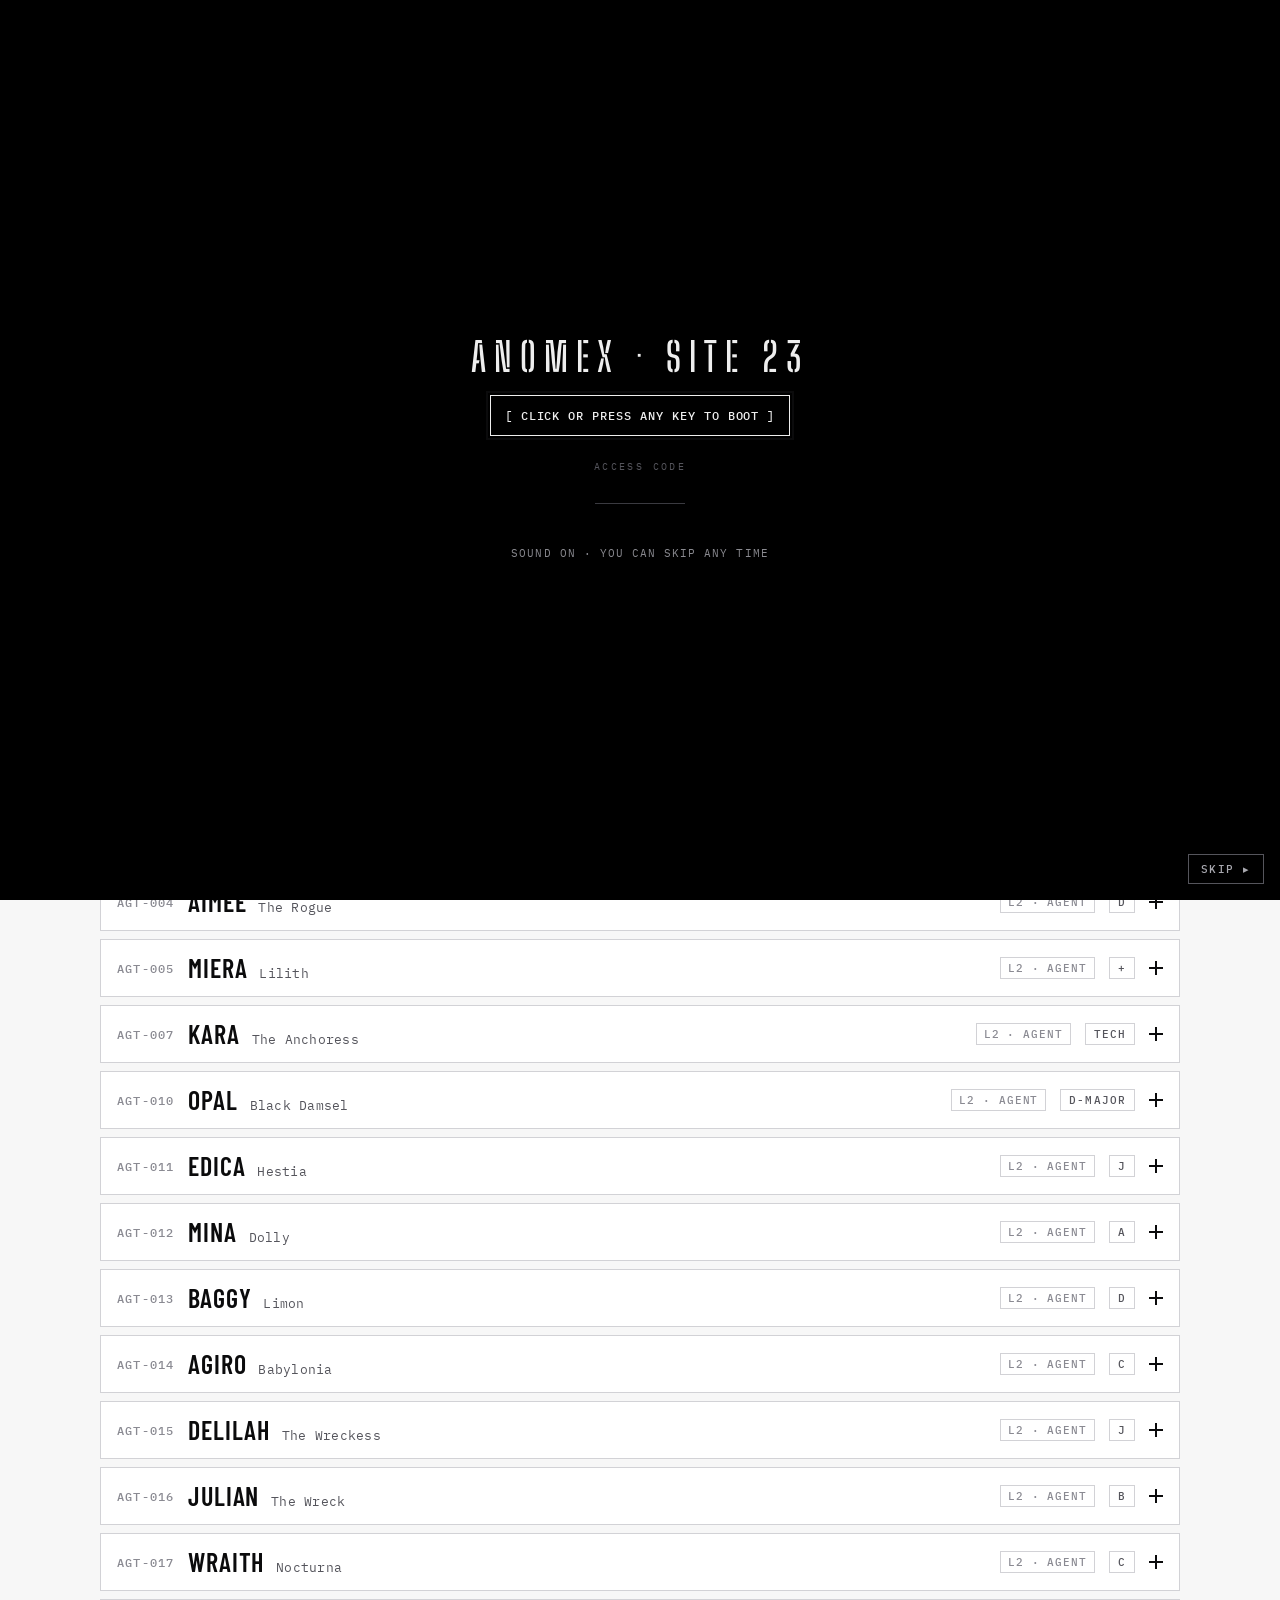
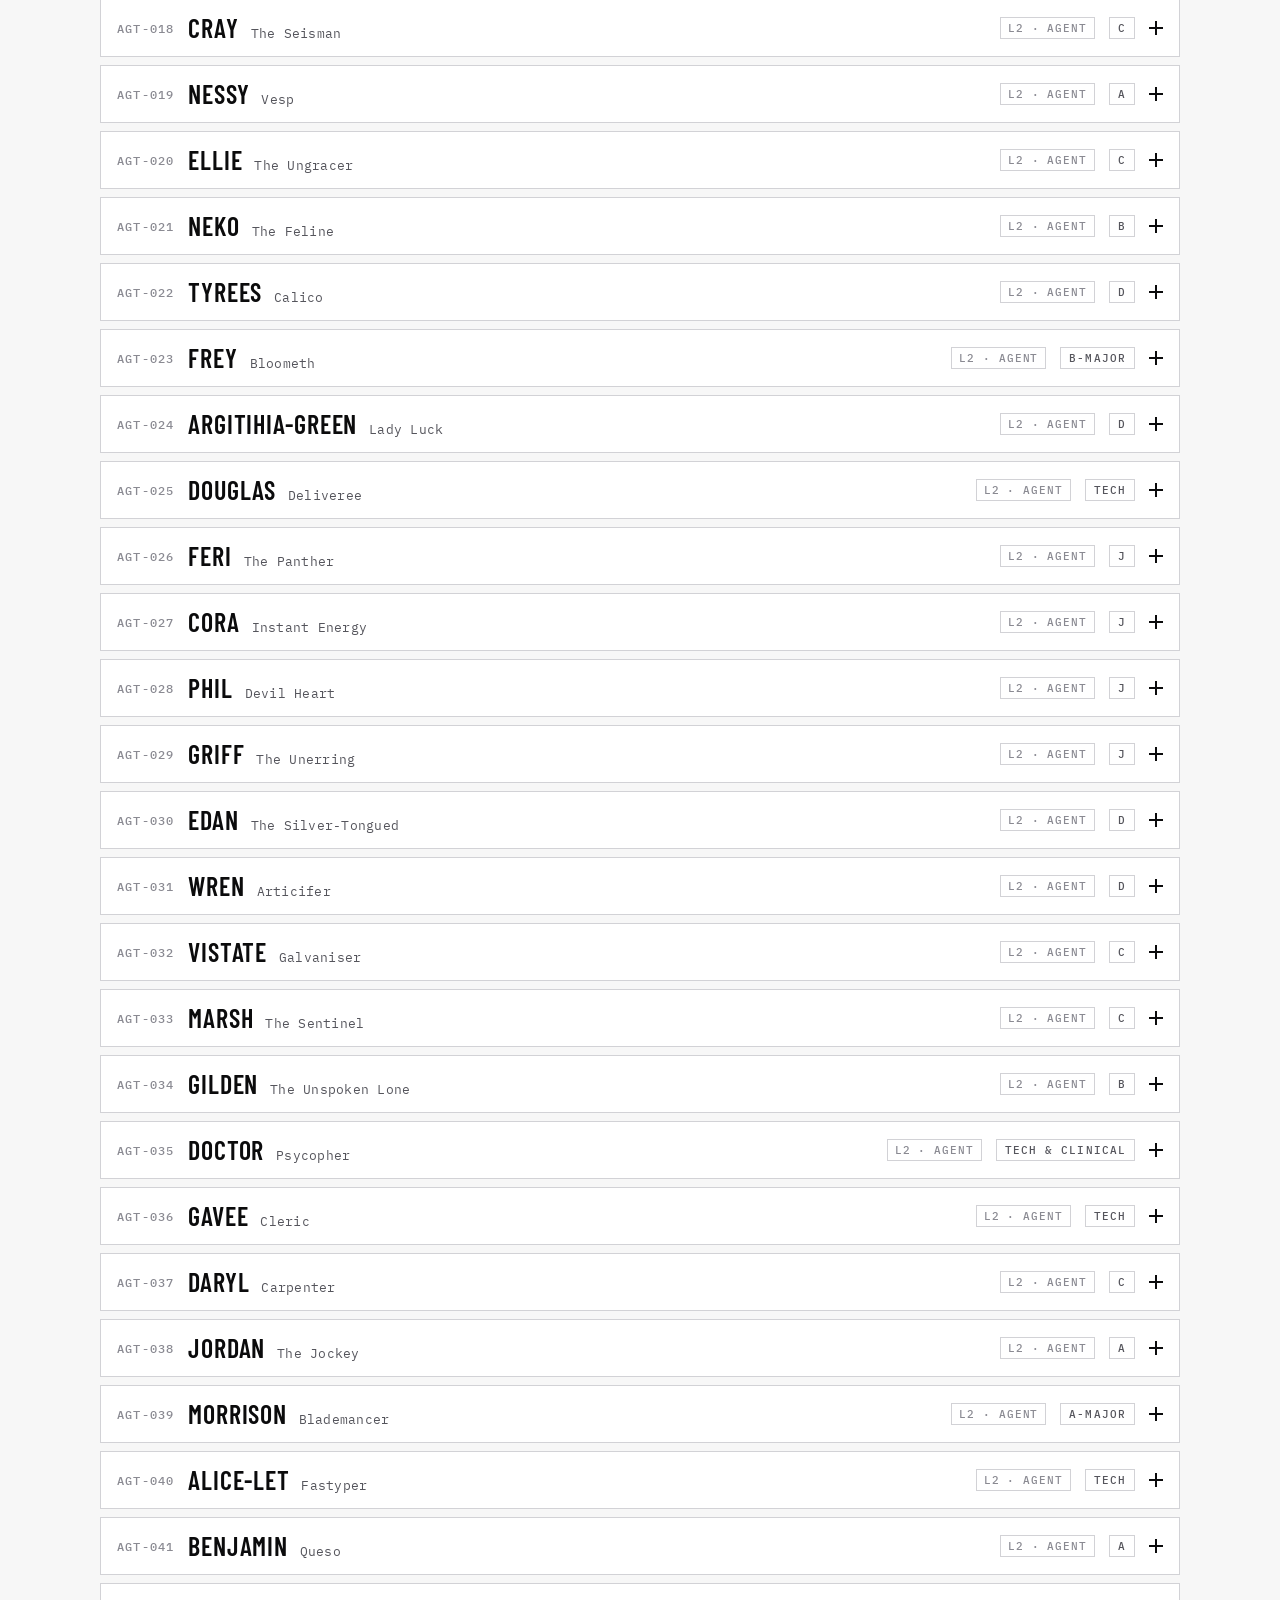
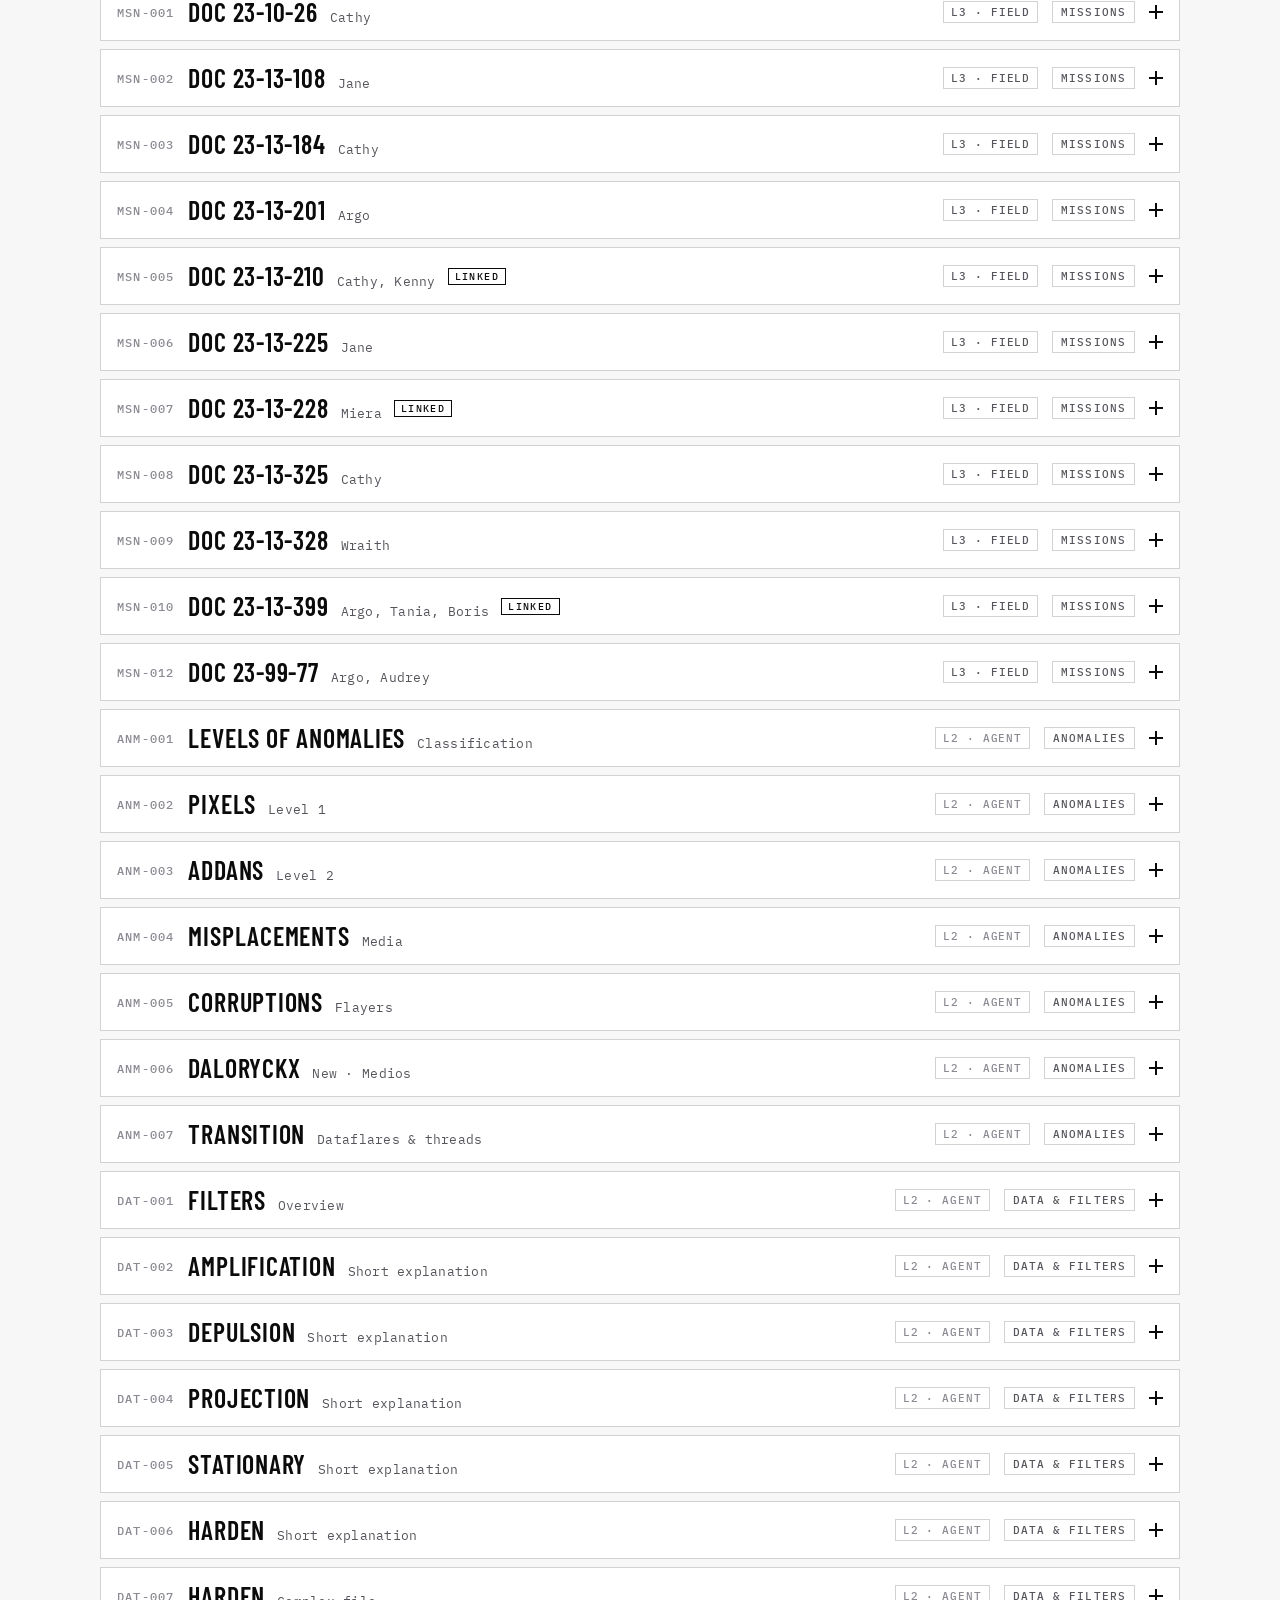
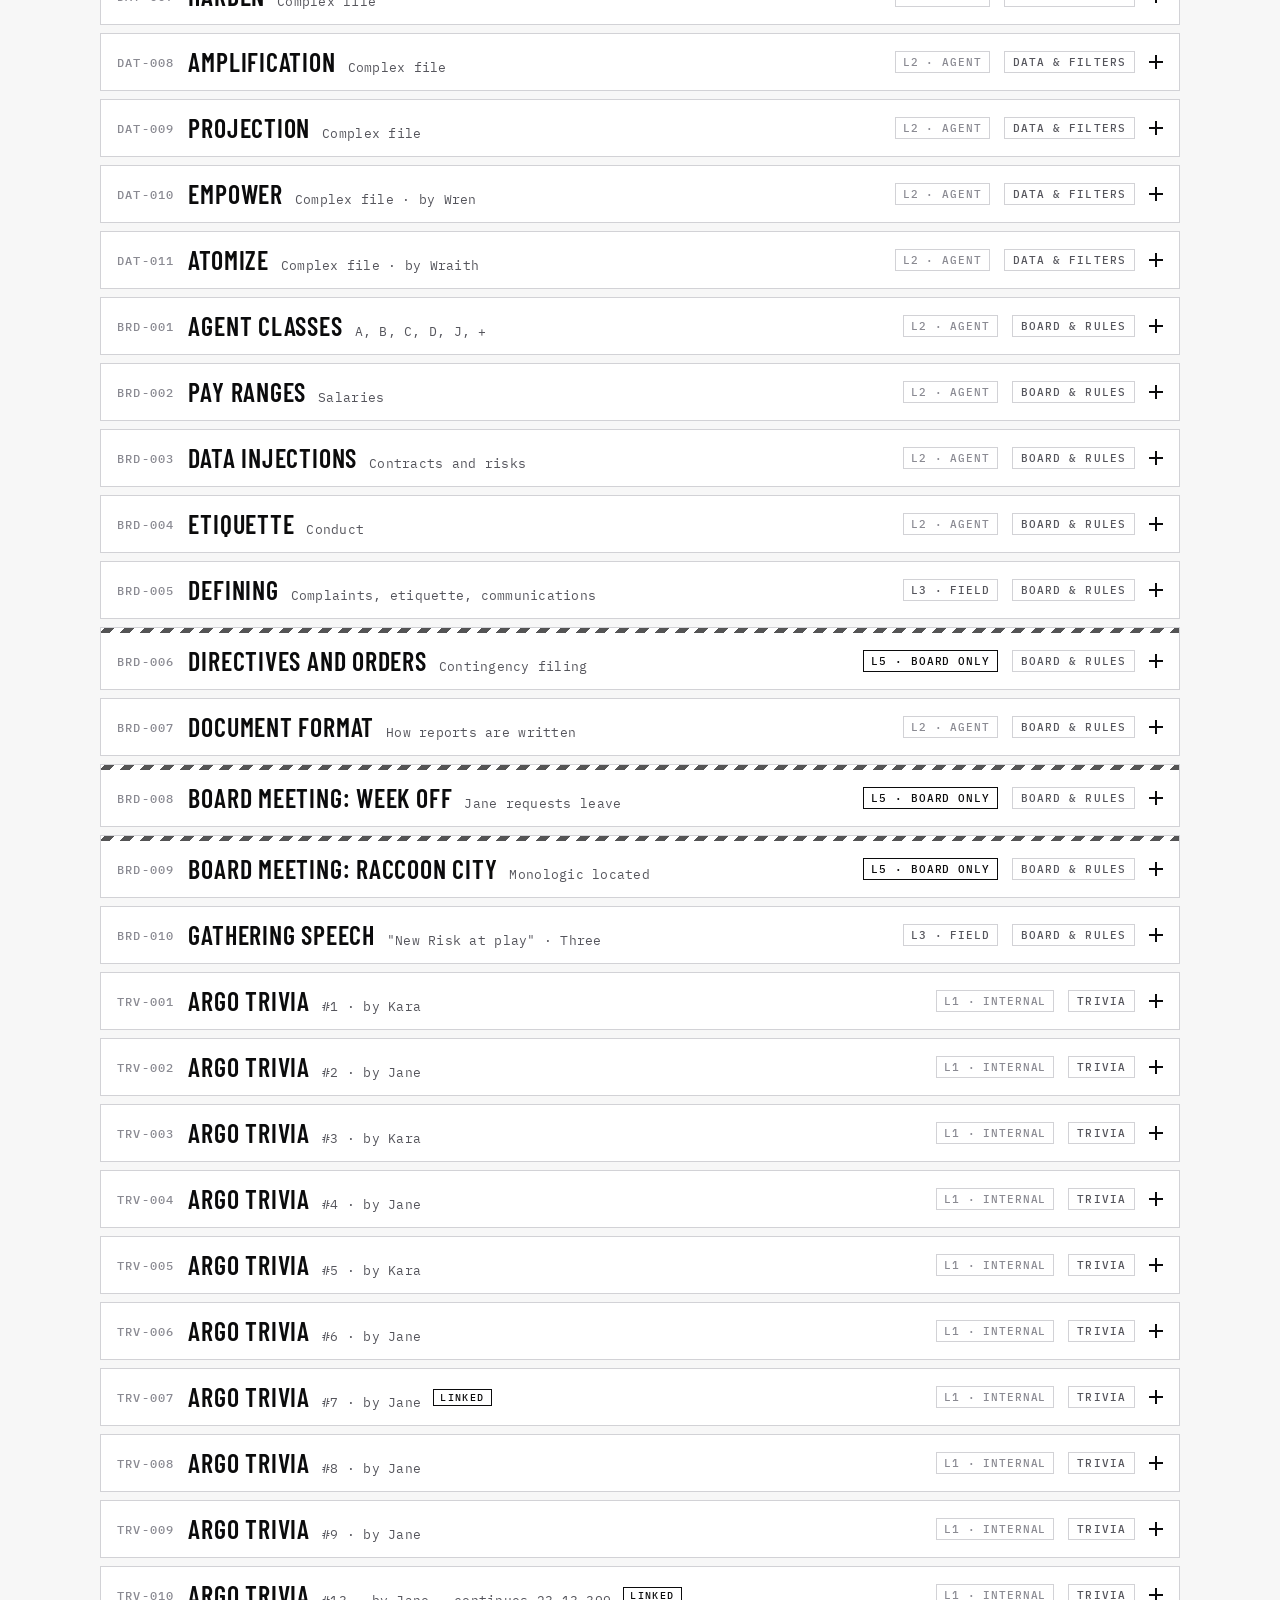
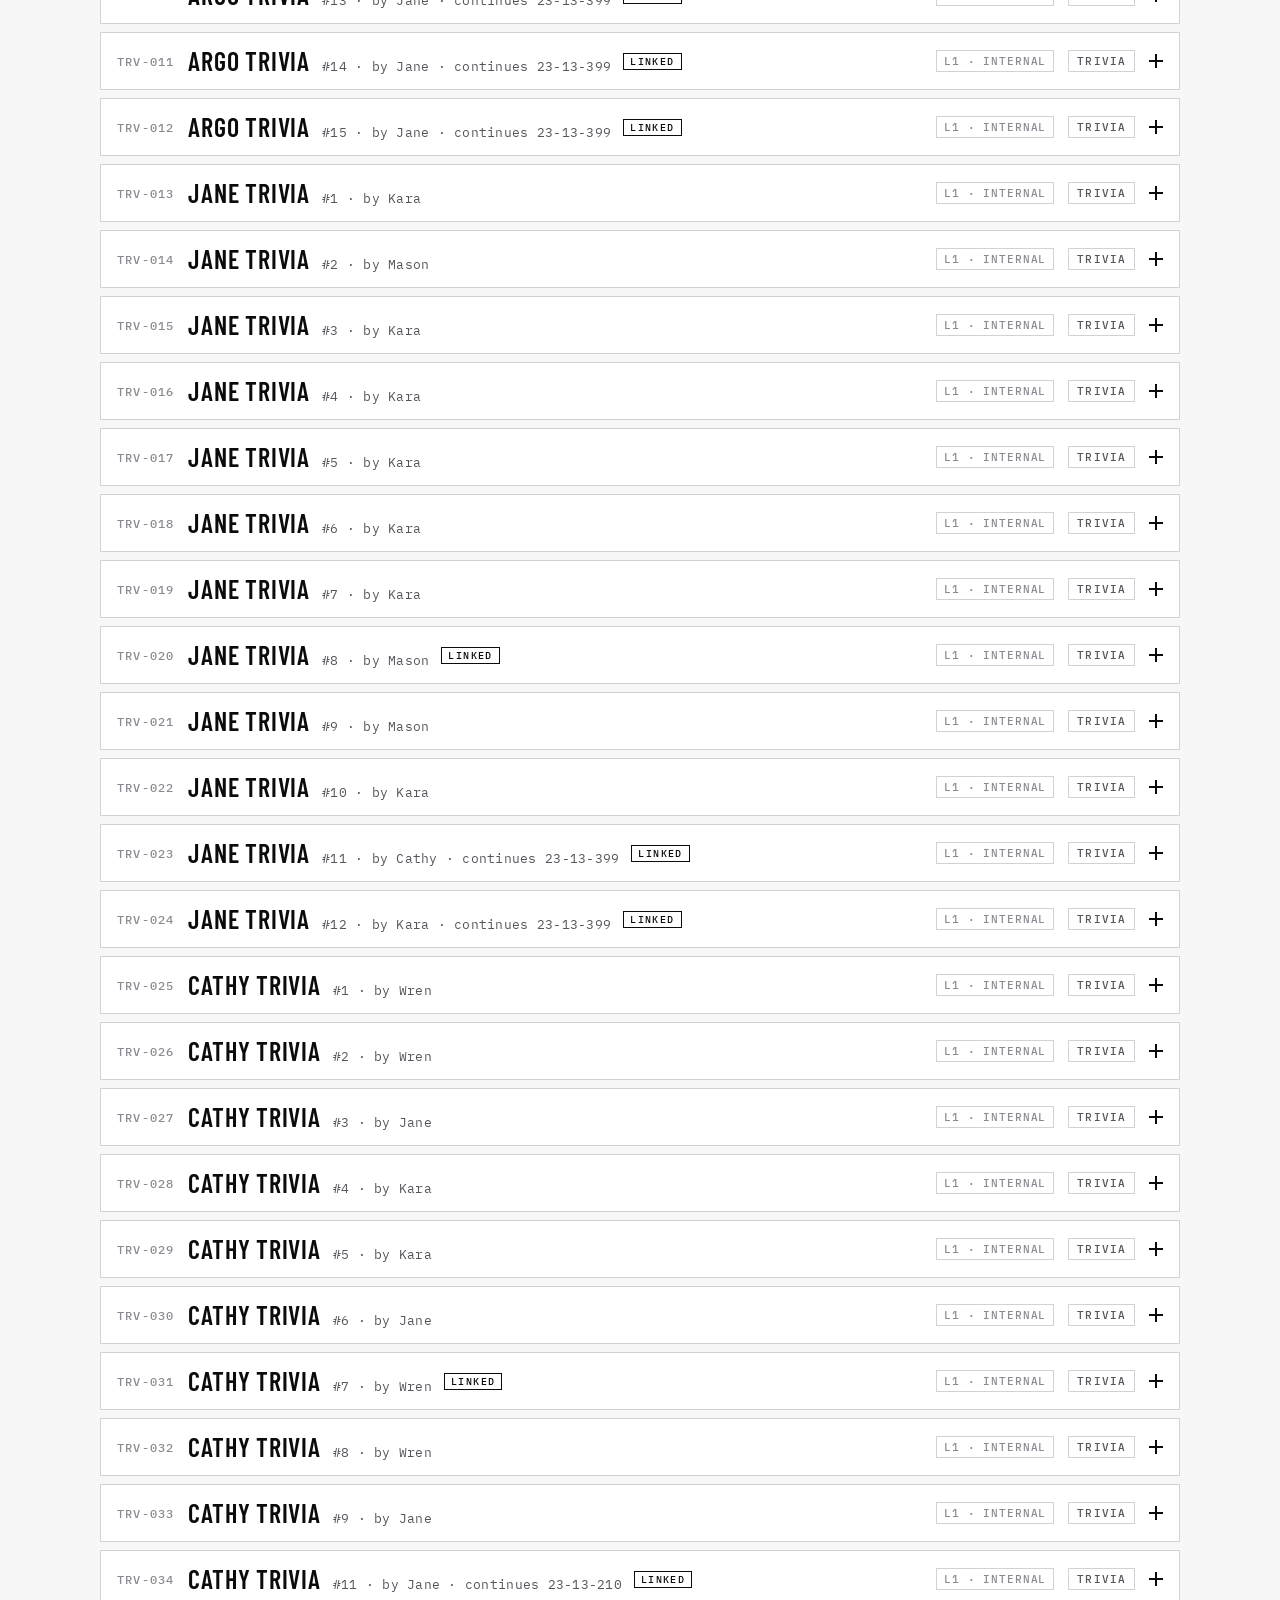
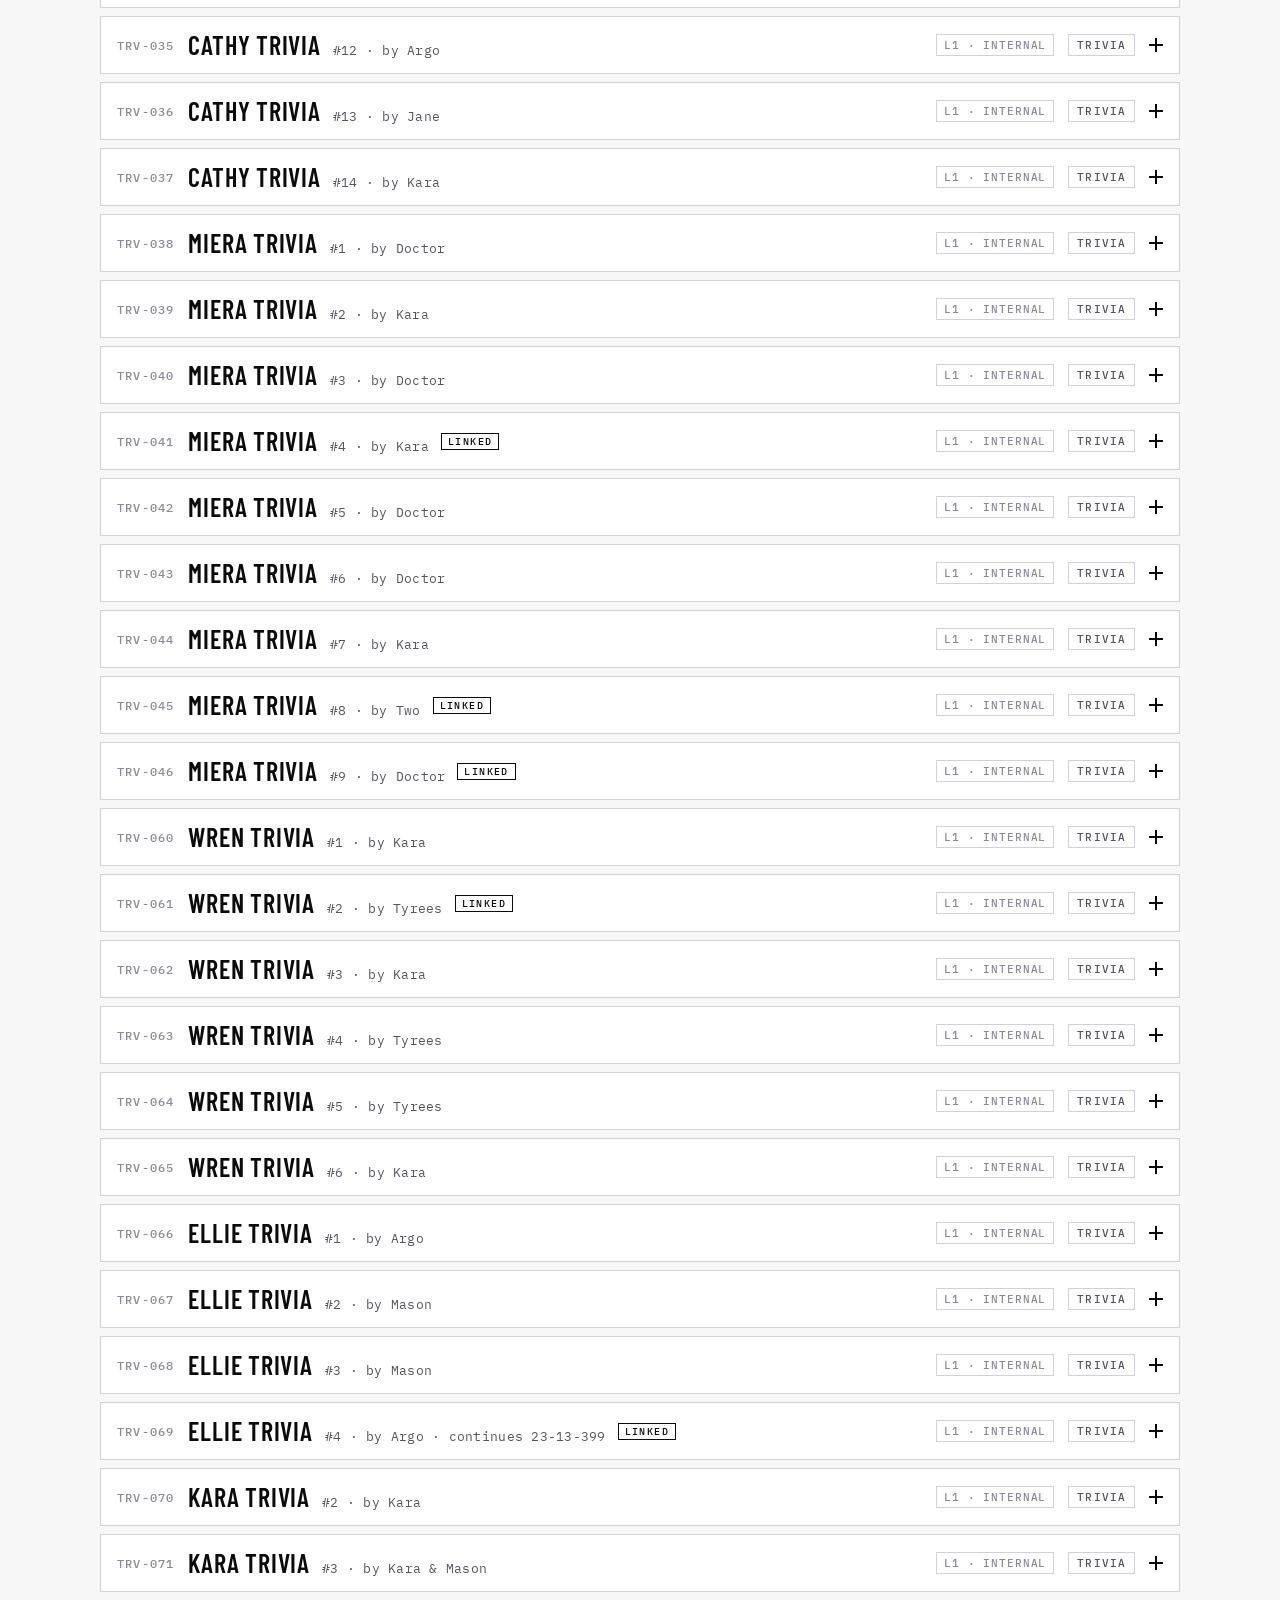
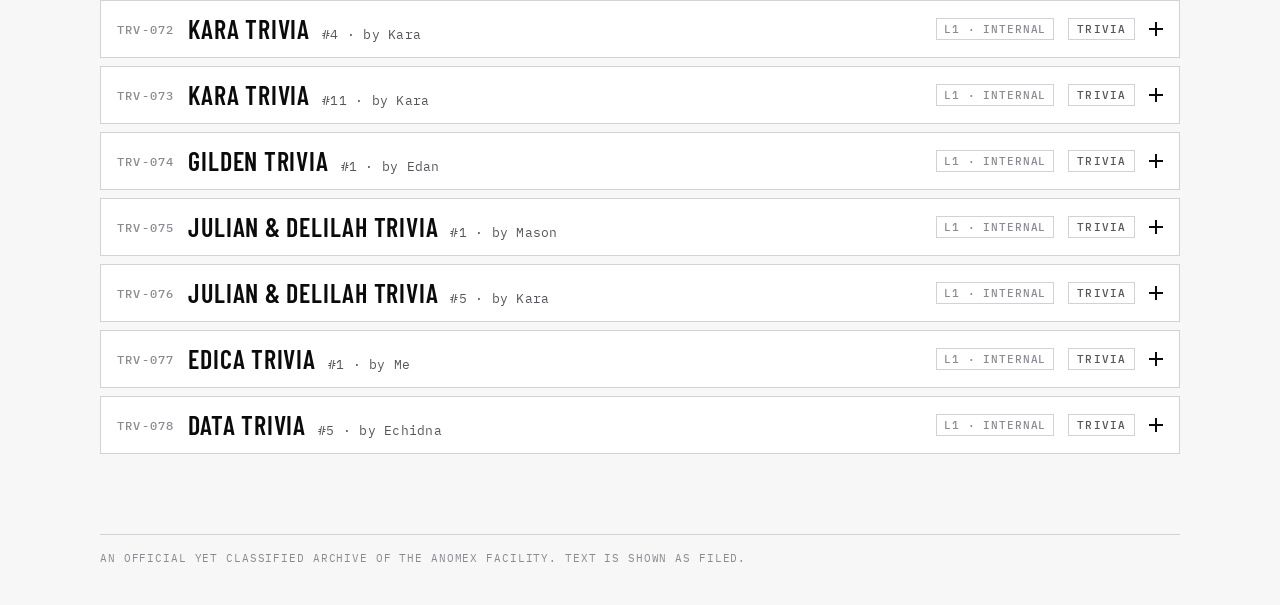
==== commit f2170d6a: "Update index.html" ====
--- a/index.html
+++ b/index.html
@@ -220,11 +220,11 @@
 const END={agents:'End Agent Doc',missions:'Doc End',anomalies:'End Anomaly Doc',data:'End Doc',board:'End Doc',trivia:'End Trivia'};
 const CLRN={1:'Internal',2:'Agent',3:'Field',4:'Office',5:'Board only'};
 const RANK={'+':0,'J':1,'D':2,'C':3,'B':4,'A':5,'Tech':6,'Floor':7,'Other':8};
-const E=[{"id":"jane","cat":"agents","code":"AGT-001","name":"Jane","alias":"The Secretary","tags":[],"facts":[["Codename","The Secretary"],["Class","<strong>+ Class<\/strong>"],["Age","33"],["DATA frequency","12.57 Unvigintillion kL (updated; was 798.45 Novemdecillion kL)"],["Hired","3 Jul 1997 (secretary) / 4 Jul 2001 (<strong>Agent<\/strong>)"],["Pay","Ʀ9,150.11 every Saturday"]],"sections":[{"h":"Backstory","k":"transcript","src":"Report by Board","html":"<p><strong>One:<\/strong> You said what?<br><strong>Three:<\/strong> Our secretary... <strong>Jane<\/strong>?<br><strong>One:<\/strong> I know who <strong>Jane<\/strong> is. Why are you suggesting the secretary?<br><strong>Three:<\/strong> We ran some tests, she could have the potential to-<br><strong>One:<\/strong> Be the strongest <strong>agent<\/strong>? Don't make me laugh. The same 19 year old <strong>Jane<\/strong> who begged for a week off to mourn her father's death? That <strong>Jane<\/strong>- Are you serious right now?<br><strong>Three:<\/strong> I am. I've never been more sure, she may be young but we've hired younger.<br><strong>Two:<\/strong> I'd like to say, if we could have more <strong>agents<\/strong> it'd be a big help, this last mission, now titled \"Report - Geddon\" halved the amount of <strong>agents<\/strong> we have on standby, 178 hospitalised, 201 dead and.. 3 taken hostage. If there's any chance we could make sure this never happens again, I'm not letting you get a say in it, <strong>One.<\/strong><br><strong>One:<\/strong> ...Point, now.<br><strong>Three:<\/strong> She passed all the tests, she's a prodigy, and... I don't think we have a choice.<br><strong>One:<\/strong> Hm. Do the injections, if she gets more than 30,000 litres, I'll humour you.<br><strong>Three:<\/strong> Excellent!... Was that so hard?<\/p><div class=\"tdiv\" role=\"separator\" aria-label=\"Post-Injection\"><span class=\"td-l\"><u>Post-Injection<\/u><\/span><\/div>\n<p><strong>One:<\/strong> Cut them off<br><strong>Three:<\/strong> Like I said she's- What did you say-?<br><strong>One:<\/strong> CUT OFF THE DAMN INJECTIONS!<br><strong>Three:<\/strong> <strong>One<\/strong>, she's already had a few months of it and isn't experiencing even a bit of struggle..<br><strong>One:<\/strong> I DON'T CARE. CUT THEM OFF NOW... Or I'm executing the order.<br><strong>Three:<\/strong> You can't.. You said you'd let <strong>Echidna<\/strong> be.<br><strong>One:<\/strong> Oh yes. Except HE is gone. I had no worry in the matter. Call them off, now. She can be an <strong>agent<\/strong>. But her codename shall be <strong>The Secretary<\/strong> so she remembers her place.<\/p>"},{"h":"Abilities","k":"list","html":"<ul><li>Flawless <strong>DATA<\/strong> control both concentrated and unconcentrated<\/li><li>Experience in every <strong>Filter<\/strong> (excluding <strong>Harden<\/strong>)<\/li><li>Unbeknownst, base physical strength without <strong>F.I.S.H (Fibro-Intesive-Skeletal-Hyperthrophy)<\/strong><\/li><li>Expertise in Martial Arts (<strong>Behma<\/strong>, Boxing, Kick Boxing, Militaristic Martial Arts, <strong>Fishmalarpha<\/strong>, <strong>\"Three's Style\"<\/strong>, Karate)<\/li><li>Intimidation<\/li><li>High IQ<\/li><li>Unmatched Potential<\/li><li>Professional programmer and coder<\/li><li>Inhuman flexibility<\/li><li>Quickness in combat situations<\/li><li>Expert tactician<\/li><li>Extreme charisma (added by <strong>Becka<\/strong>)<\/li><li>High pain tolerance<\/li><li>Strongest output of <strong>DATA amplification, projection and depulsion<\/strong><\/li><\/ul>"},{"h":"Side notes","k":"list","html":"<ul><li><strong>Jane<\/strong> has two rare conditions including <strong>Nullaphasia<\/strong> on her forearms to her shoulders and <strong>Iridio-Volacea Syndrome<\/strong>.<\/li><li><strong>Jane<\/strong> possesses the greatest frequency and control over her <strong>DATA<\/strong> ever seen in the entirety of <strong>AnomEx<\/strong> history.<\/li><li><strong>Jane<\/strong> suffers from depression similar to around 60% of <strong>Nullciety<\/strong>, leading to her having a few issues emotionally and requiring breaks.<\/li><li><strong>The Board<\/strong> is scared of <strong>Jane<\/strong> though they may not admit it.<\/li><li><strong>Jane<\/strong> has shown incredible interest in the <strong>agent<\/strong> known as <strong>Argo<\/strong>... They think he could be used as a sort of guiltrip or threat if she were to \"act up\".<\/li><li>She has the most freedom of any <strong>agent<\/strong> since the only things worth her time are rare emergencies like intelligent <strong>anomalies<\/strong> or <strong>hacker<\/strong> types.<\/li><li><strong>Jane<\/strong> was previously a secretary for <strong>AnomEx<\/strong> who would check in and out <strong>agents<\/strong>, she already held a piece of respect from everyone for her hard work.<\/li><li><strong>Jane<\/strong>'s very arrival and injections created an entire new <strong>agent class<\/strong> for her measurements.<\/li><li><strong>Jane<\/strong> towers over most <strong>agents<\/strong> at a large 6'2<\/li><li><strong>Jane<\/strong> was actually first seen by <strong>AnomEx agents<\/strong> when she punched a <strong>Level-2 Anomaly<\/strong> to death with her bare hands, but due to age discrimination she was set up, instead, as a secretary.<\/li><li>She is often described as motherly or \"caring like a parent\" by most who meet her, even sharing stories of her sitting and caring for them in a time of need.<\/li><\/ul>"},{"h":"Update","k":"text","html":"<p>Since 4:52PM yesterday, a new update on the measurement of <strong>Jane<\/strong>'s <strong>DATA frequency<\/strong> was put out to officials.<\/p>\n<p>The new frequency is recognized as approaching 12.57 Unvigintillion kL from the previous 798.45 Novemdecillion kL.<\/p>\n<p>New technology is under development for a machine capable of measuring past a certain frequency as well as code-numbers to measure numbers supposedly past a Googolplex if the moment calls.<\/p>"}],"rel":["m-23-13-108","m-23-13-225","argo","echidna"],"thr":[],"stamp":"","s":"jane the secretary codename the secretary class + class age 33 data frequency 12.57 unvigintillion kl (updated; was 798.45 novemdecillion kl) hired 3 jul 1997 (secretary) / 4 jul 2001 (agent) pay ʀ9,150.11 every saturday one: you said what? three: our secretary... jane ? one: i know who jane is. why are you suggesting the secretary? three: we ran some tests, she could have the potential to- one: be the strongest agent ? don't make me laugh. the same 19 year old jane who begged for a week off to mourn her father's death? that jane - are you serious right now? three: i am. i've never been more sure, she may be young but we've hired younger. two: i'd like to say, if we could have more agents it'd be a big help, this last mission, now titled \"report - geddon\" halved the amount of agents we have on standby, 178 hospitalised, 201 dead and.. 3 taken hostage. if there's any chance we could make sure this never happens again, i'm not letting you get a say in it, one. one: ...point, now. three: she passed all the tests, she's a prodigy, and... i don't think we have a choice. one: hm. do the injections, if she gets more than 30,000 litres, i'll humour you. three: excellent!... was that so hard? one: cut them off three: like i said she's- what did you say-? one: cut off the damn injections! three: one , she's already had a few months of it and isn't experiencing even a bit of struggle.. one: i don't care. cut them off now... or i'm executing the order. three: you can't.. you said you'd let echidna be. one: oh yes. except he is gone. i had no worry in the matter. call them off, now. she can be an agent . but her codename shall be the secretary so she remembers her place. flawless data control both concentrated and unconcentrated experience in every filter (excluding harden ) unbeknownst, base physical strength without f.i.s.h (fibro-intesive-skeletal-hyperthrophy) expertise in martial arts ( behma , boxing, kick boxing, militaristic martial arts, fishmalarpha , \"three's style\" , karate) intimidation high iq unmatched potential professional programmer and coder inhuman flexibility quickness in combat situations expert tactician extreme charisma (added by becka ) high pain tolerance strongest output of data amplification, projection and depulsion jane has two rare conditions including nullaphasia on her forearms to her shoulders and iridio-volacea syndrome . jane possesses the greatest frequency and control over her data ever seen in the entirety of anomex history. jane suffers from depression similar to around 60% of nullciety , leading to her having a few issues emotionally and requiring breaks. the board is scared of jane though they may not admit it. jane has shown incredible interest in the agent known as argo ... they think he could be used as a sort of guiltrip or threat if she were to \"act up\". she has the most freedom of any agent since the only things worth her time are rare emergencies like intelligent anomalies or hacker types. jane was previously a secretary for anomex who would check in and out agents , she already held a piece of respect from everyone for her hard work. jane 's very arrival and injections created an entire new agent class for her measurements. jane towers over most agents at a large 6'2 jane was actually first seen by anomex agents when she punched a level-2 anomaly to death with her bare hands, but due to age discrimination she was set up, instead, as a secretary. she is often described as motherly or \"caring like a parent\" by most who meet her, even sharing stories of her sitting and caring for them in a time of need. since 4:52pm yesterday, a new update on the measurement of jane 's data frequency was put out to officials. the new frequency is recognized as approaching 12.57 unvigintillion kl from the previous 798.45 novemdecillion kl. new technology is under development for a machine capable of measuring past a certain frequency as well as code-numbers to measure numbers supposedly past a googolplex if the moment calls. ","grp":"+","clr":2,"cls":"+","lab":"+","ord":0},{"id":"argo","cat":"agents","code":"AGT-002","name":"Argo","alias":"The Sullen","tags":["Major"],"facts":[["Codename","The Sullen"],["Class","<strong>J-Major Class<\/strong>"],["Age","32"],["DATA frequency","313kL"],["Updated DATA frequency","1.26 million kL (after reinjection)"],["Hired","12 Feb 2002"],["Pay","Ʀ6,120.64 Wednesdays, plus Ʀ250.22 wellness check fortnightly"]],"sections":[{"h":"Backstory","k":"transcript","src":"Report by Jane","html":"<p>He's a total cutie, I found him under the rubble of a collapsed parking lot after a wide-spread flank of <strong>Anomalies<\/strong>. He was battered and bruised from what looked like means <em>before<\/em> the collapse.<br>So, I took him back to my place, patched 'em up, got the guy to talk and he told me his parents were the heads- Or rather his dad was- the head of the <strong>Cilean<\/strong> mafia.<br>He tried running away after his dad beat the fuck out of him and that <strong>Anomaly<\/strong> attack luckily resulted in uh... His dad dying, but, less luckily- his entire family came to that same conclusion. He was a total mama's boy before all of that... He used to smile so much by the sound of it.<br>Now, he's tested positive for depression, PTSD and numerous other psychological disorders stemming from extreme trauma and torture. Oh- I managed to find out, he's a lot better at talking and showing his true feelings to the sound of rain or just running water in general. Something about how when he'd be hit by his dad, he'd oddly look forward to afterwards, he was... Sorry- I-...<\/p>\n<p class=\"subnote\">(<strong>Jane<\/strong> required a moment outside to cry.)<\/p>\n<p>Sorry, I'm back, Sorry... Phew- Just helps, yeah? Heheh. Anyway, where was I... Tut-tut-tut~... Ah-! He would look forward to the a-aftermath of it... I'm okay, I'm okay. Because they'd throw him into this secluded space he called the \"Serenity Stable,\" around a 6x6 square meters of dry wall with a bed, some food- It wasn't like the baron prison those movies show, it had carpet and stuff. But uh- He'd just get to listen to the water running outside the window, it was always running water even if the skies were clearer than the water itself.<br>Just- please. Look. After. Him. And I'm going to as well. This one's special to me. I know he's going to do good.<br>He deserves it.<\/p><div class=\"tdiv\" role=\"separator\" aria-label=\"Post-Injection\"><span class=\"td-l\"><u>Post-Injection<\/u><\/span><\/div>\n<p>I'm so proud of him, his injections were amazing, he's the top of <strong>J Class<\/strong>, the closest person in <strong>AnomEx<\/strong> to me! I fucking <em>told<\/em> you! Hahah!<br>I've gotta celebrate with 'em!<\/p>"},{"h":"Abilities","k":"list","html":"<ul><li>Experienced in numerous martial arts practices (Boxing, Kickboxing, Advanced Militaristic Martial Arts, Judo, <strong>Coshu<\/strong>)<\/li><li>Experienced Weapon Handling<\/li><li>Incredible, unmatched control over <strong>DATA<\/strong>, experienced in nearly every single <strong>Filter<\/strong> excluding <strong>Stationary<\/strong> as he sees it as useless.<\/li><li>Absolute genius IQ, easily decoding ciphers, solving complex equations in minutes and coming up with compromises to any failed plan of attack or strategy.<\/li><li><s>Depression<\/s> (<strong>Jane<\/strong> wrote this as she believes it's \"hot but relatable\", do not count as an ability)<\/li><li>Capable of releasing large amounts of <strong>DATA<\/strong> and <strong>Filtering<\/strong> it within seconds, allowing him to disguise presence and attack quickly.<\/li><li>Sharpshooting with firearms, though he proves more useful in hand-to-hand as his strongest <strong>Filter<\/strong> happens to be <strong>Amplification<\/strong>.<\/li><li>Extreme tactical parkour skills, able to evade even the fastest of <strong>Anomalies<\/strong><\/li><li>Hypnotic Resistance against manipulation and potential brain-targeting attacks.<\/li><\/ul>"},{"h":"Side notes","k":"list","html":"<ul><li><strong>Argo<\/strong> cools down emotionally to the sound of running water or rain.<\/li><li>Seems to have a fear of <em>Toothpicks<\/em> after some strange brainwashing convincing him that using toothpicks is punishable. (<strong>Jane<\/strong> states he attempted to kill his father with a toothpick he had hidden in his sleeve once, resulting in a beating.)<\/li><li>Has depressive episodes where <strong>Argo<\/strong> must be left alone, an exception being <strong>Cathy<\/strong> or <strong>Jane<\/strong>.<\/li><li>Experiences harsh meltdowns if provoked in a snappy tone, best to keep emotive voices on the down low.<\/li><\/ul>"}],"rel":["m-23-13-201","m-23-13-399","m-23-99-77","jane","cathy"],"thr":[],"stamp":"","s":"argo the sullen major codename the sullen class j-major class age 32 data frequency 313kl updated data frequency 1.26 million kl (after reinjection) hired 12 feb 2002 pay ʀ6,120.64 wednesdays, plus ʀ250.22 wellness check fortnightly he's a total cutie, i found him under the rubble of a collapsed parking lot after a wide-spread flank of anomalies . he was battered and bruised from what looked like means before the collapse. so, i took him back to my place, patched 'em up, got the guy to talk and he told me his parents were the heads- or rather his dad was- the head of the cilean mafia. he tried running away after his dad beat the fuck out of him and that anomaly attack luckily resulted in uh... his dad dying, but, less luckily- his entire family came to that same conclusion. he was a total mama's boy before all of that... he used to smile so much by the sound of it. now, he's tested positive for depression, ptsd and numerous other psychological disorders stemming from extreme trauma and torture. oh- i managed to find out, he's a lot better at talking and showing his true feelings to the sound of rain or just running water in general. something about how when he'd be hit by his dad, he'd oddly look forward to afterwards, he was... sorry- i-... ( jane required a moment outside to cry.) sorry, i'm back, sorry... phew- just helps, yeah? heheh. anyway, where was i... tut-tut-tut~... ah-! he would look forward to the a-aftermath of it... i'm okay, i'm okay. because they'd throw him into this secluded space he called the \"serenity stable,\" around a 6x6 square meters of dry wall with a bed, some food- it wasn't like the baron prison those movies show, it had carpet and stuff. but uh- he'd just get to listen to the water running outside the window, it was always running water even if the skies were clearer than the water itself. just- please. look. after. him. and i'm going to as well. this one's special to me. i know he's going to do good. he deserves it. i'm so proud of him, his injections were amazing, he's the top of j class , the closest person in anomex to me! i fucking told you! hahah! i've gotta celebrate with 'em! experienced in numerous martial arts practices (boxing, kickboxing, advanced militaristic martial arts, judo, coshu ) experienced weapon handling incredible, unmatched control over data , experienced in nearly every single filter excluding stationary as he sees it as useless. absolute genius iq, easily decoding ciphers, solving complex equations in minutes and coming up with compromises to any failed plan of attack or strategy. depression ( jane wrote this as she believes it's \"hot but relatable\", do not count as an ability) capable of releasing large amounts of data and filtering it within seconds, allowing him to disguise presence and attack quickly. sharpshooting with firearms, though he proves more useful in hand-to-hand as his strongest filter happens to be amplification . extreme tactical parkour skills, able to evade even the fastest of anomalies hypnotic resistance against manipulation and potential brain-targeting attacks. argo cools down emotionally to the sound of running water or rain. seems to have a fear of toothpicks after some strange brainwashing convincing him that using toothpicks is punishable. ( jane states he attempted to kill his father with a toothpick he had hidden in his sleeve once, resulting in a beating.) has depressive episodes where argo must be left alone, an exception being cathy or jane . experiences harsh meltdowns if provoked in a snappy tone, best to keep emotive voices on the down low. ","grp":"J","clr":2,"cls":"J","lab":"J-Major","ord":1},{"id":"cathy","cat":"agents","code":"AGT-003","name":"Cathy","alias":"White Thread","tags":[],"facts":[["Codename","White Thread"],["Class","<strong>D Class<\/strong>"],["Age","17"],["DATA frequency","73.5kL"],["Hired","11 May 2011"],["Pay","Ʀ5,820.74 every Monday"]],"sections":[{"h":"Backstory","k":"transcript","src":"Report by Jane","html":"<p>Seems when she was born, the girl was immediately set up for everything but what she wanted, 3 years for ballet, 2 years for performing arts, but all she did through most of it was read romance novels, and I love the little one for that. As far as I'm aware she has a big sister who's kinda sick with <strong>Nullaphasia<\/strong> like me, gets on well with her, but eventually stopped talking to her, most likely as an attempt to try not to miss her if she's gone at some point - Poor kid. She's a real joy magnet though, even if she can be a little forward at times. Just.. Show her some love, actual love, she needs it.„<\/p>"},{"h":"Abilities","k":"list","html":"<ul><li>Experienced in Dance Fighting<\/li><li>Natural in Basic Hand-To-Hand<\/li><li>Fast Learner<\/li><li>Adaptive<\/li><li>Makes up for lack of physical strength with athleticism and pressure point knowledge<\/li><li><s>Cuteness<\/s> (Added by <strong>Jane<\/strong>, do not count as an ability)<\/li><li>Constructive<\/li><\/ul>"},{"h":"Side notes","k":"list","html":"<ul><li>Seems to have panic attacks when thunder strikes (Keep out of mission if thunder is amidst)<\/li><li>Appears to always keep a white lace in her hair, possibly family heirloom. Refuses to speak of such.<\/li><li>Has a puppy-crush on her supervisor, <strong>Argo<\/strong>. (Ps. I want him more - <strong>Jane<\/strong>)<\/li><li>Bean.<\/li><li>Likes to be admitted to missions alongside her very close friend, <strong>Aimee<\/strong>.<\/li><\/ul>"}],"rel":["m-23-10-26","m-23-13-184","m-23-13-210","m-23-13-325","jane","argo","aimee"],"thr":[],"stamp":"","s":"cathy white thread codename white thread class d class age 17 data frequency 73.5kl hired 11 may 2011 pay ʀ5,820.74 every monday seems when she was born, the girl was immediately set up for everything but what she wanted, 3 years for ballet, 2 years for performing arts, but all she did through most of it was read romance novels, and i love the little one for that. as far as i'm aware she has a big sister who's kinda sick with nullaphasia like me, gets on well with her, but eventually stopped talking to her, most likely as an attempt to try not to miss her if she's gone at some point - poor kid. she's a real joy magnet though, even if she can be a little forward at times. just.. show her some love, actual love, she needs it.„ experienced in dance fighting natural in basic hand-to-hand fast learner adaptive makes up for lack of physical strength with athleticism and pressure point knowledge cuteness (added by jane , do not count as an ability) constructive seems to have panic attacks when thunder strikes (keep out of mission if thunder is amidst) appears to always keep a white lace in her hair, possibly family heirloom. refuses to speak of such. has a puppy-crush on her supervisor, argo . (ps. i want him more - jane) bean. likes to be admitted to missions alongside her very close friend, aimee . ","grp":"D","clr":2,"cls":"D","lab":"D","ord":2},{"id":"aimee","cat":"agents","code":"AGT-004","name":"Aimee","alias":"The Rogue","tags":[],"facts":[["Codename","The Rogue"],["Class","<strong>D Class<\/strong>"],["Age","18"],["DATA frequency","1.63kL"]],"sections":[{"h":"Backstory","k":"transcript","src":"Report by Jane","html":"<p>Had a strict and demanding family, so would often go out in the dead of night or sneak away during family events to have time to themselves. Helped them to learn a trick or two about distractions, excuses and obviously the art of stealth.<\/p>\n<p>Often found looking out at the sunset pretending they were the main character in a romance movie, she seems a bit delusional sometimes.<\/p>\n<p>If she trusts someone or has a deep enough connection, she becomes quite chatty and will often gossip or talk about their day<\/p>"},{"h":"Abilities","k":"list","html":"<ul><li>Light footwork &amp; Stealthy prowess.<\/li><li>Disguising herself utilising surroundings.<\/li><li>Exceptional agility and self-handling.<\/li><li>Rapid acceleration.<\/li><\/ul>"},{"h":"Side notes","k":"list","html":"<ul><li>Limited control of <strong>DATA<\/strong>.<\/li><li>Nervous in social situations, does not impact her ambition during a mission.<\/li><li>She is often considered clumsy, especially when it comes to distributing <strong>DATA<\/strong> to her legs.<\/li><\/ul>"}],"rel":["jane"],"thr":[],"stamp":"","s":"aimee the rogue codename the rogue class d class age 18 data frequency 1.63kl had a strict and demanding family, so would often go out in the dead of night or sneak away during family events to have time to themselves. helped them to learn a trick or two about distractions, excuses and obviously the art of stealth. often found looking out at the sunset pretending they were the main character in a romance movie, she seems a bit delusional sometimes. if she trusts someone or has a deep enough connection, she becomes quite chatty and will often gossip or talk about their day light footwork & stealthy prowess. disguising herself utilising surroundings. exceptional agility and self-handling. rapid acceleration. limited control of data . nervous in social situations, does not impact her ambition during a mission. she is often considered clumsy, especially when it comes to distributing data to her legs. ","grp":"D","clr":2,"cls":"D","lab":"D","ord":3},{"id":"miera","cat":"agents","code":"AGT-005","name":"Miera","alias":"Lilith","tags":[],"facts":[["Codename","Lilith"],["Class","<strong>+ Class<\/strong>"],["Age","39"],["DATA frequency","558.5-Billion kL"],["Pay","Ʀ5,720.24 every Sunday (was Ʀ7,150.12 before a 20% cut)"]],"sections":[{"h":"Backstory","k":"transcript","src":"Report by Board","html":"<p><em>Beginning the <strong>Board<\/strong> meeting now to discuss, the time is 3:55 in the afternoon (ANT).<\/em><\/p>\n<p><strong>One<\/strong>: We all know about the recent news, do we not? This girl is similar in potential to '<strong>The Secretary<\/strong>', but do we really want another on our hands?<br><strong>Three<\/strong>: That is not a reason, potential like <strong>Jane<\/strong>-<br><strong>One<\/strong>: '<strong>The Secretary<\/strong>.'<br><strong>Three<\/strong>: Right, '<strong>The Secretary<\/strong>', she is the greatest asset to this organisation and it's only because you called off her injections early that she is not even stronger than she already is.<br><strong>One<\/strong>: That is not the purpose of this meeting, <strong>Three<\/strong>. State your point on the new girl.<br><strong>Three<\/strong>: This one is different, '<strong>The Secretary<\/strong>' herself stated she felt this girl could possibly be the next. The next since her.<br><strong>Two<\/strong>: Is that the reason we allow her in? Just a feeling?<br><strong>Three<\/strong>: Yes. There would be no greater use of our power, and if it means we have more protection against the <strong>Monologic<\/strong> and <strong>Polylogic Hackers<\/strong>, there would be no greater decision.<br><strong>Two<\/strong>: I agree, but '<strong>The Secretary<\/strong>' is proof enough that power can threaten us, she already sees through One's lies-<br><strong>One<\/strong>: I do not lie-<br><strong>Two<\/strong>: You really do. And you know it. I know what you did, fiend. Anyway, '<strong>The Secretary<\/strong>' is a reliable <strong>agent <\/strong>with power equal to gods, but why should we ask for two like that?<br><strong>One<\/strong>: My point.<br><strong>Three<\/strong>: I hear you both. But I honestly, and whole-heartedly believe that this is good for us... For <strong>AnomEx<\/strong>, and too <strong>Nullciety<\/strong>.<br><strong>One<\/strong>: To hell with it.<br><strong>Two<\/strong>: One-<br><strong>One<\/strong>: No! I am already done with '<strong>The Secretary<\/strong>', another one like her, despite the uses for the <strong>Hacker<\/strong> types, is too dangerous.<br><strong>Three<\/strong>: I believe that's not your choice alone. <strong>AnomEx<\/strong> deserves another, needs another, especially since the rates are rising.<br><strong>One<\/strong>: ... What's the info?<br><strong>Three<\/strong>: Thank you. She's an ex-metal band-queen, she reportedly held a biker gang for around 3 years before stepping back for an unknown reason. She was mid-level in classes, strength is similar to that of an <strong>agent<\/strong> with 50mL of <strong>DATA<\/strong> even without it herself. She's obviously not as powerful as '<strong>The Secretary<\/strong>', but she is the closest we've had in 60 years.<br><strong>One<\/strong>: Fine... Get her injections.<br><strong>Two<\/strong>: Don't halt them this time.<br><strong>One<\/strong>: Yes, yes..<\/p>\n<p><strong>Miera<\/strong>'s injections were carried out, she carried on, even stopping in a room enable to continue her injections for 3 extra days until she reached her limit. The next <strong>+ Class Agent<\/strong> was created.<\/p>"},{"h":"Abilities","k":"list","html":"<ul><li>Inhuman control of <strong>DATA<\/strong>.<\/li><li>Experience with boxing and street fighting.<\/li><li>Exceptional use of environmental factors when fighting.<\/li><li>Closest <strong>Agent<\/strong> to '<strong>The Secretary<\/strong>' in <strong>DATA<\/strong> and power.<\/li><li><strong>F.I.S.H<\/strong> (<strong>Fibro-Intensive-Skeletal-Hypertrophy<\/strong>)<\/li><li>Strong <strong>Harden<\/strong> user.<\/li><li>Vehicle handling.<\/li><li>Sadistic methods of battle.<\/li><li>Flexibility of her back, arms and legs.<\/li><\/ul>"},{"h":"Side notes","k":"list","html":"<ul><li>Hates any kind of music but metal and rock.<\/li><li>If she is off duty, do not force her to stay in the building.<\/li><li>Usually found at the abandoned Kale-Water train station.<\/li><li>Don't tell her to wear a suit, she prefers denim or leather products only.<\/li><li>Don't try to part her with her hat.<\/li><li>If the hat is lost in missions, send <strong>agents<\/strong> to retrieve it, parting with the hat causes profuse anger issues.<\/li><li>Dyed her hair when she was younger as a tribute to her \"<em>blood-brother<\/em>.\"<\/li><\/ul>"}],"rel":["m-23-13-228","jane"],"thr":[],"stamp":"","s":"miera lilith codename lilith class + class age 39 data frequency 558.5-billion kl pay ʀ5,720.24 every sunday (was ʀ7,150.12 before a 20% cut) beginning the board meeting now to discuss, the time is 3:55 in the afternoon (ant). one : we all know about the recent news, do we not? this girl is similar in potential to ' the secretary ', but do we really want another on our hands? three : that is not a reason, potential like jane - one : ' the secretary .' three : right, ' the secretary ', she is the greatest asset to this organisation and it's only because you called off her injections early that she is not even stronger than she already is. one : that is not the purpose of this meeting, three . state your point on the new girl. three : this one is different, ' the secretary ' herself stated she felt this girl could possibly be the next. the next since her. two : is that the reason we allow her in? just a feeling? three : yes. there would be no greater use of our power, and if it means we have more protection against the monologic and polylogic hackers , there would be no greater decision. two : i agree, but ' the secretary ' is proof enough that power can threaten us, she already sees through one's lies- one : i do not lie- two : you really do. and you know it. i know what you did, fiend. anyway, ' the secretary ' is a reliable agent with power equal to gods, but why should we ask for two like that? one : my point. three : i hear you both. but i honestly, and whole-heartedly believe that this is good for us... for anomex , and too nullciety. one : to hell with it. two : one- one : no! i am already done with ' the secretary ', another one like her, despite the uses for the hacker types, is too dangerous. three : i believe that's not your choice alone. anomex deserves another, needs another, especially since the rates are rising. one : ... what's the info? three : thank you. she's an ex-metal band-queen, she reportedly held a biker gang for around 3 years before stepping back for an unknown reason. she was mid-level in classes, strength is similar to that of an agent with 50ml of data even without it herself. she's obviously not as powerful as ' the secretary ', but she is the closest we've had in 60 years. one : fine... get her injections. two : don't halt them this time. one : yes, yes.. miera 's injections were carried out, she carried on, even stopping in a room enable to continue her injections for 3 extra days until she reached her limit. the next + class agent was created. inhuman control of data . experience with boxing and street fighting. exceptional use of environmental factors when fighting. closest agent to ' the secretary ' in data and power. f.i.s.h ( fibro-intensive-skeletal-hypertrophy ) strong harden user. vehicle handling. sadistic methods of battle. flexibility of her back, arms and legs. hates any kind of music but metal and rock. if she is off duty, do not force her to stay in the building. usually found at the abandoned kale-water train station. don't tell her to wear a suit, she prefers denim or leather products only. don't try to part her with her hat. if the hat is lost in missions, send agents to retrieve it, parting with the hat causes profuse anger issues. dyed her hair when she was younger as a tribute to her \" blood-brother .\" ","grp":"+","clr":2,"cls":"+","lab":"+","ord":4},{"id":"kara","cat":"agents","code":"AGT-007","name":"Kara","alias":"The Anchoress","tags":[],"facts":[["Codename","The Anchoress"],["Class","Tech"],["Age","28"],["DATA frequency","1.8mL"],["Hired","31 Mar 2007"]],"sections":[{"h":"Backstory","k":"transcript","src":"Report by Gerald","html":"<p><strong>Kara<\/strong> was bred into <strong>Nullciety<\/strong> with the sole purpose of being perfect, she was always dolled up in grean clothing and forced to remain serious and alert. Phrases like 'Sit up straight' and 'Be perfect for us' were normal from her parents.<\/p>\n<p>As far as I'm aware, her parents were killed around her 9th birthday, most likely by an <strong>anomaly<\/strong> of sorts. She decided to join <strong>AnomEx<\/strong> around 6 years ago and underwent a training course which she struggled hard at.<\/p>\n<div class=\"tdiv\" role=\"separator\" aria-label=\"Post-Injection\"><span class=\"td-l\"><u>Post-Injection<\/u><\/span><\/div>\n<p>Unfortunately <strong>Kara<\/strong> didn't really get through most of it, she only just passed the physicals and mentals, but when it came to the <strong>DATA<\/strong> injections, she could barely handle 2mL and so she wasn't fit to make even <strong>A Class<\/strong>... So to not send her off to do nothing with what talents she did have, <strong>Delilah<\/strong> put her in tech, specifically in <strong>agent<\/strong> data, so she should be the one doing these interviews when you hire her. Yes I said when you do.<\/p>"},{"h":"Side notes","k":"list","html":"<ul><li>Profound fear of needles.<\/li><li>Don't gift her grean clothing, it doesn't end well. Only red.<\/li><li>Really fascinated with an <strong>agent<\/strong> called <strong>Mason<\/strong>, the two are oddly close for \"work partners.\"<\/li><li>Freaks out at the sight of beans.<\/li><\/ul>"}],"rel":["delilah"],"thr":[],"stamp":"","s":"kara the anchoress codename the anchoress class tech age 28 data frequency 1.8ml hired 31 mar 2007 kara was bred into nullciety with the sole purpose of being perfect, she was always dolled up in grean clothing and forced to remain serious and alert. phrases like 'sit up straight' and 'be perfect for us' were normal from her parents. as far as i'm aware, her parents were killed around her 9th birthday, most likely by an anomaly of sorts. she decided to join anomex around 6 years ago and underwent a training course which she struggled hard at. unfortunately kara didn't really get through most of it, she only just passed the physicals and mentals, but when it came to the data injections, she could barely handle 2ml and so she wasn't fit to make even a class... so to not send her off to do nothing with what talents she did have, delilah put her in tech, specifically in agent data, so she should be the one doing these interviews when you hire her. yes i said when you do. profound fear of needles. don't gift her grean clothing, it doesn't end well. only red. really fascinated with an agent called mason, the two are oddly close for \"work partners.\" freaks out at the sight of beans. ","grp":"Tech","clr":2,"cls":"Tech","lab":"Tech","ord":6},{"id":"opal","cat":"agents","code":"AGT-010","name":"Opal","alias":"Black Damsel","tags":["Major"],"facts":[["Codename","Black Damsel"],["Class","<strong>D-Major Class<\/strong>"],["Age","41"],["DATA frequency","88.3 kL"],["Hired","1 Jan 2013"],["Pay","Ʀ6,002.24 every Monday"]],"sections":[{"h":"Backstory","k":"transcript","src":"Report by Doctor","html":"<p>She was a member of the <strong>Cilean Royal Directorate<\/strong>, she was the main commander of our army, and so when I was shipped out it was all under her orders. Even though, all I did was tend to the clinical matters.<\/p>\n<p>She was a great tactician, she'd have full battle plans ready, in the works or on the way by the time a single memo came back from patrol. It got scary at times but her speeches made every soldier in that force stand and salute, ready to die if it meant living up to her glory.<\/p>\n<p>Every waking hour was spent with her making the most risky but efficient plans our legion has seen.<br>She'd order a flank and the footmen would do so and come back with minimal losses of 3 or 4 out the thousands. It was revolutionary.<\/p>\n<p>Unfortunately, after one of her plans were sabotaged and made into something \"uncouth\", the directorate sided with the sabo and threw her in prison for 5 years, 2 with good behaviour which she did manage to keep her word on. But as the Directorate came back to apologise after realising they'd falsely accused her, she brushed them off and said she wasn't going to bother with the lot anymore.<\/p>\n<p>She's free, unemployed and looking for something similar, just without the hypocrisy and demanding nature of the military. <strong>Opal<\/strong>, now that's an <strong>Agent<\/strong> if I've ever seen one, leader of a thousand, with only a loss of a few.<\/p>\n<div class=\"tdiv\" role=\"separator\" aria-label=\"Post-Injection\"><span class=\"td-l\"><u>Post-Injection<\/u><\/span><\/div>\n<p>Her injections were nothing short of expected, she took them with no struggle, even kept going even when she experienced discomfort. And she also ended up with one of the most entertaining stories to tell in the office. Sure the youngers are gonna love having someone with military experience in the force, someone who actually does dirty work unlike me.<\/p>\n<p>She's very stern and angrily-spoken, I'll warn. But she does have a heart, it's just been stained with the sight of blood for 22 years. Hire her and it'll be scorched <strong>Xone<\/strong> for the <strong>Anomalies<\/strong> in her way.<\/p>"},{"h":"Abilities","k":"list","html":"<ul><li>She's an exceptionally fast learner, it only took half a day for her to stabilise her <strong>DATA<\/strong>.<\/li><li>Shows incredible adaptability.<\/li><li>Militaristic expertise in tactics.<\/li><li>A holder of many background accomplishments: Gifted in Martial Arts (Militaristic Martial Arts, Boxing, <strong>Behma<\/strong> and <strong>Dura Chio - Style 5<\/strong>? Or was it 4), she participated in underground fight clubs at 17 and managed to topple some guys of higher weight class, she busted a record at a gym for a striking power contest.<\/li><li>She shows considerable care for her peers so she can be trusted to lead, carry and clutch team-based missions with other <strong>Agents<\/strong>.<\/li><li>One of VERY few in the world to harbour the genetic condition <strong>B.A.S.S (Bi-axial Advanced Skeletal Super-hypertrophy.)<\/strong> This gives her an extreme edge in strength, even without <strong>DATA<\/strong>.<\/li><\/ul>"},{"h":"Side notes","k":"list","html":"<ul><li>Given her condition of <strong>B.A.S.S (Bi-axial Advanced Skeletal Super-hypertrophy)<\/strong>, most <strong>Agents<\/strong> in <strong>Site 23<\/strong> are comparing her to the first <strong>Agent, Gilgamesh<\/strong>. Even going as far as to suggest the codename <strong>Gillamore<\/strong>, she politely declined the name but thanked them for the suggestion, she seems humble, not one to succumb to flattery.<\/li><li>Although her papers say she's 41 at this current time, she look more like a mid-30s woman, not to mention she is possibly one of the tallest <strong>Agents<\/strong> at <strong>Site 23<\/strong>, measured at approximately 6'5.5\"2<\/li><\/ul>"}],"rel":["gilgamesh","doctor"],"thr":[],"stamp":"","s":"opal black damsel major codename black damsel class d-major class age 41 data frequency 88.3 kl hired 1 jan 2013 pay ʀ6,002.24 every monday she was a member of the cilean royal directorate , she was the main commander of our army, and so when i was shipped out it was all under her orders. even though, all i did was tend to the clinical matters. she was a great tactician, she'd have full battle plans ready, in the works or on the way by the time a single memo came back from patrol. it got scary at times but her speeches made every soldier in that force stand and salute, ready to die if it meant living up to her glory. every waking hour was spent with her making the most risky but efficient plans our legion has seen. she'd order a flank and the footmen would do so and come back with minimal losses of 3 or 4 out the thousands. it was revolutionary. unfortunately, after one of her plans were sabotaged and made into something \"uncouth\", the directorate sided with the sabo and threw her in prison for 5 years, 2 with good behaviour which she did manage to keep her word on. but as the directorate came back to apologise after realising they'd falsely accused her, she brushed them off and said she wasn't going to bother with the lot anymore. she's free, unemployed and looking for something similar, just without the hypocrisy and demanding nature of the military. opal , now that's an agent if i've ever seen one, leader of a thousand, with only a loss of a few. her injections were nothing short of expected, she took them with no struggle, even kept going even when she experienced discomfort. and she also ended up with one of the most entertaining stories to tell in the office. sure the youngers are gonna love having someone with military experience in the force, someone who actually does dirty work unlike me. she's very stern and angrily-spoken, i'll warn. but she does have a heart, it's just been stained with the sight of blood for 22 years. hire her and it'll be scorched xone for the anomalies in her way. she's an exceptionally fast learner, it only took half a day for her to stabilise her data . shows incredible adaptability. militaristic expertise in tactics. a holder of many background accomplishments: gifted in martial arts (militaristic martial arts, boxing, behma and dura chio - style 5 ? or was it 4), she participated in underground fight clubs at 17 and managed to topple some guys of higher weight class, she busted a record at a gym for a striking power contest. she shows considerable care for her peers so she can be trusted to lead, carry and clutch team-based missions with other agents . one of very few in the world to harbour the genetic condition b.a.s.s (bi-axial advanced skeletal super-hypertrophy.) this gives her an extreme edge in strength, even without data . given her condition of b.a.s.s (bi-axial advanced skeletal super-hypertrophy) , most agents in site 23 are comparing her to the first agent, gilgamesh . even going as far as to suggest the codename gillamore , she politely declined the name but thanked them for the suggestion, she seems humble, not one to succumb to flattery. although her papers say she's 41 at this current time, she look more like a mid-30s woman, not to mention she is possibly one of the tallest agents at site 23 , measured at approximately 6'5.5\"2 ","grp":"D","clr":2,"cls":"D","lab":"D-Major","ord":9},{"id":"edica","cat":"agents","code":"AGT-011","name":"Edica","alias":"Hestia","tags":[],"facts":[["Codename","Hestia"],["Class","<strong>J Class<\/strong>"],["Age","22"],["DATA frequency","299.8kL"],["Pay","Ʀ6,011.12 every Friday"]],"sections":[{"h":"Backstory","k":"transcript","src":"Report by Miera","html":"<p>Oh- No fucking way! I LOVE THAT CHICK!<\/p>\n<p>We used to go into the \"dog ring\" before it got busted! She could take on like two dudes at once and come out of that ring without a scratch!<\/p>\n<p>She acts all goodie two-shoes, and to a degree, she is! We were in highschool together before I dropped out, she was a puuuuussy! But I brought her up and now she's cray-cray, love her. Anyway...<\/p>\n<p>You're crazy if you don't bring her in, she still has that cutiepie attitude and will get along with everyone as long as they don't start anything on her!<\/p>\n<p>Oh yeah- quickie, she HATES loud chewing, littering and any kind of harm coming to old people, she'll literally snap. Sure, I'll be capable of stoppin' her, don't worry about that, cutie... Damn you are cute, after this interview do you-<\/p>\n<p class=\"subnote\">(<strong>Miera<\/strong> was requested to step out... Reason, flirting with her interviewer.)<\/p>\n<p>Sozzas, bros. But yeah, she's chill, and if she's not, I'll give her one o' these! Raaa! Heheh...<\/p>\n<p>Heh... Hm.<\/p>\n<div class=\"tdiv\" role=\"separator\" aria-label=\"Post-Injection\"><span class=\"td-l\"><u>Post-Injection<\/u><\/span><\/div>\n<p>Ok, so. Injections.<\/p>\n<p>She did GREAT, are you kidding me? She literally took that shit like a boss, sure I needed to drop by cause she HaAaTeS~ needles... But she did awesome- sorry!<\/p>\n<p>You are so fucking hot, I love your eyes-<\/p>\n<p class=\"subnote\">(<strong>Miera<\/strong> started flirting again, ending the transcript here.)<\/p>"},{"h":"Abilities","k":"list","html":"<ul><li>Incredible strength, even without <strong>F.I.S.H (Fibro-Intensive-Skeletal-Hypertrophy<\/strong><\/li><li>Capable of running a 400 meter track in under 40 seconds.<\/li><li>Powerful use of <strong>Unstable DATA<\/strong> even without being allowed to, but who's going to stop her.<\/li><li>Revolutionary control with <strong>Filters<\/strong>: <strong>Projection<\/strong>, <strong>Atomise<\/strong> and <strong>Depulsion<\/strong><\/li><li>Experienced in advanced combat: (Wing Chun, <strong>Behma<\/strong>, <strong>Fishmalarpha<\/strong>, <strong>Gilgamesh's Hand<\/strong>, <strong>Shuduba<\/strong>, <strong>Jakarom<\/strong>)<\/li><li>Understanding of biology and history on a genius level.<\/li><li>Viewed as one of the best parkourists in <strong>Site 23<\/strong><\/li><\/ul>"},{"h":"Side notes","k":"list","html":"<ul><li>She absolutely despises attention seekers.<\/li><li><strong>Edica<\/strong> is not one to make angry, even <strong>Miera<\/strong> warns as such.<\/li><li>She is the closest <strong>Agent<\/strong> in power to <strong>Argo<\/strong> besides the <strong>+ Class Agents<\/strong>. Though, she would not best him in hand-to-hand, even without <strong>DATA<\/strong>.<\/li><li><strong>Edica<\/strong> is quite humble and kind, so any time you need someone to do something little like help you move boxes, clean a room or organise a shelf, she's your girl.<\/li><li>She adores flowers. That's quite nice, but it does mean she will stop to admire flowers on the way to a mission which can cause her to run late by at least 5 minutes.<\/li><\/ul>\n<p>**<\/p>"}],"rel":["miera","argo","gilgamesh"],"thr":[],"stamp":"","s":"edica hestia codename hestia class j class age 22 data frequency 299.8kl pay ʀ6,011.12 every friday oh- no fucking way! i love that chick! we used to go into the \"dog ring\" before it got busted! she could take on like two dudes at once and come out of that ring without a scratch! she acts all goodie two-shoes, and to a degree, she is! we were in highschool together before i dropped out, she was a puuuuussy! but i brought her up and now she's cray-cray, love her. anyway... you're crazy if you don't bring her in, she still has that cutiepie attitude and will get along with everyone as long as they don't start anything on her! oh yeah- quickie, she hates loud chewing, littering and any kind of harm coming to old people, she'll literally snap. sure, i'll be capable of stoppin' her, don't worry about that, cutie... damn you are cute, after this interview do you- ( miera was requested to step out... reason, flirting with her interviewer.) sozzas, bros. but yeah, she's chill, and if she's not, i'll give her one o' these! raaa! heheh... heh... hm. ok, so. injections. she did great, are you kidding me? she literally took that shit like a boss, sure i needed to drop by cause she haaates~ needles... but she did awesome- sorry! you are so fucking hot, i love your eyes- ( miera started flirting again, ending the transcript here.) incredible strength, even without f.i.s.h (fibro-intensive-skeletal-hypertrophy capable of running a 400 meter track in under 40 seconds. powerful use of unstable data even without being allowed to, but who's going to stop her. revolutionary control with filters : projection , atomise and depulsion experienced in advanced combat: (wing chun, behma , fishmalarpha , gilgamesh's hand , shuduba , jakarom ) understanding of biology and history on a genius level. viewed as one of the best parkourists in site 23 she absolutely despises attention seekers. edica is not one to make angry, even miera warns as such. she is the closest agent in power to argo besides the + class agents . though, she would not best him in hand-to-hand, even without data . edica is quite humble and kind, so any time you need someone to do something little like help you move boxes, clean a room or organise a shelf, she's your girl. she adores flowers. that's quite nice, but it does mean she will stop to admire flowers on the way to a mission which can cause her to run late by at least 5 minutes. ** ","grp":"J","clr":2,"cls":"J","lab":"J","ord":10},{"id":"mina","cat":"agents","code":"AGT-012","name":"Mina","alias":"Dolly","tags":[],"facts":[["Codename","Dolly"],["Class","<strong>A Class<\/strong>"],["Age","19"],["DATA frequency","112.3mL"]],"sections":[{"h":"Backstory","k":"transcript","src":"Report by Ellie","html":"<p>Why in the fuck do you keep recruiting people from my school?<br>Anyway, <strong>Mina<\/strong>- OF ALL PEOPLE? WHY HER? UUUGH.<\/p>\n<p class=\"subnote\">(<strong>Ellie<\/strong> was bribed with a visit with <strong>Argo<\/strong> to continue the interview.)<\/p>\n<p><strong>Mina<\/strong>'s a piece o' shit.<br>She used to be my friend back in middle school, but because some guy liked me instead of her, she started a rumour that I pad my bra, and for some reason THAT is grounds to relentless bullying. Even if I did, WHICH I DON'T, why is it so serious?<br>Anyway, she's always been an annoying asshole about \"I could beat you in a fight.\" Bitch, no you could not, even before <strong>AnomEx<\/strong> and even if she was up in this bitch and I was still in middle school, there's a reason boys like me more than <em>her<\/em> anyway.<br>Uuuh, shit- what was I saying. Oh yeah, she's annoying... Sorry, she thinks of herself as a higher being just because daddy's money pays butlers and maids to walk around her cathedral of a house and compliment her, sometimes I don't even blame her for being more annoying than <strong>Neko<\/strong>, but I beg you to let me do spar training with her.<br>Why? If I knock her jaw off she can't run her mouth about her thousand yachts.<br>Besides, I think you just shouldn't hire her at all, I don't know why you're-... Wait a minute, OH- you want <em>heeer<\/em>, kay, I understand. <strong>Samantha<\/strong>'s cool. Let me do her interview too! I like her.<br>...Those injections made me laugh, ALSO- Thank you so much for letting me spar her, they didn't let me injure her as much as she deserves but, god damn, am I cool or what? Did you see that shoulder toss? She didn't even land a single hit- HAHAH!<br>Anyway, let me know when <strong>Samantha<\/strong>'s here, I gotta hug that princess.<\/p>"},{"h":"Abilities","k":"list","html":"<ul><li>Basically no combat experience.<\/li><li>Prospective <strong>Agent<\/strong> has stated she will join if <strong>Mina<\/strong> joins too, due to wanting to keep her in close regard. Value detected.<\/li><li>Money? Although, <strong>AnomEx<\/strong> has plenty.<\/li><li>Not much of a control over <strong>DATA<\/strong>, best to send her on <strong>Misplacement<\/strong> missions.<\/li><\/ul>"},{"h":"Side notes","k":"list","html":"<ul><li>She has a secretly planted security system on her mobile device that blocks any mention of <strong>AnomEx<\/strong> phenomena or personnel. This is also a safety precaution as her social <strong>media<\/strong> presence is large, her <strong>Chainlog<\/strong> account having around 1.5 million followers, cannot risk her outsourcing important information in the result of a tantrum.<\/li><li>Possibly don't allow <strong>Ellie<\/strong> to spar with her anymore, upon her first day, she suffered a lost molar and bruised cheek, back and left arm after <strong>Ellie<\/strong> \"just rolled with her tempo.\"<\/li><\/ul>"}],"rel":["ellie","argo","neko"],"thr":[],"stamp":"","s":"mina dolly codename dolly class a class age 19 data frequency 112.3ml why in the fuck do you keep recruiting people from my school? anyway, mina - of all people? why her? uuugh. ( ellie was bribed with a visit with argo to continue the interview.) mina 's a piece o' shit. she used to be my friend back in middle school, but because some guy liked me instead of her, she started a rumour that i pad my bra, and for some reason that is grounds to relentless bullying. even if i did, which i don't, why is it so serious? anyway, she's always been an annoying asshole about \"i could beat you in a fight.\" bitch, no you could not, even before anomex and even if she was up in this bitch and i was still in middle school, there's a reason boys like me more than her anyway. uuuh, shit- what was i saying. oh yeah, she's annoying... sorry, she thinks of herself as a higher being just because daddy's money pays butlers and maids to walk around her cathedral of a house and compliment her, sometimes i don't even blame her for being more annoying than neko , but i beg you to let me do spar training with her. why? if i knock her jaw off she can't run her mouth about her thousand yachts. besides, i think you just shouldn't hire her at all, i don't know why you're-... wait a minute, oh- you want heeer , kay, i understand. samantha 's cool. let me do her interview too! i like her. ...those injections made me laugh, also- thank you so much for letting me spar her, they didn't let me injure her as much as she deserves but, god damn, am i cool or what? did you see that shoulder toss? she didn't even land a single hit- hahah! anyway, let me know when samantha 's here, i gotta hug that princess. basically no combat experience. prospective agent has stated she will join if mina joins too, due to wanting to keep her in close regard. value detected. money? although, anomex has plenty. not much of a control over data , best to send her on misplacement missions. she has a secretly planted security system on her mobile device that blocks any mention of anomex phenomena or personnel. this is also a safety precaution as her social media presence is large, her chainlog account having around 1.5 million followers, cannot risk her outsourcing important information in the result of a tantrum. possibly don't allow ellie to spar with her anymore, upon her first day, she suffered a lost molar and bruised cheek, back and left arm after ellie \"just rolled with her tempo.\" ","grp":"A","clr":2,"cls":"A","lab":"A","ord":11},{"id":"baggy","cat":"agents","code":"AGT-013","name":"Baggy","alias":"Limon","tags":[],"facts":[["Codename","Limon"],["Class","<strong>D Class<\/strong>"],["Age","?"],["DATA frequency","4kL"]],"sections":[{"h":"Backstory","k":"transcript","src":"Report by Cray","html":"<p>I figured they were already an <strong>Agent<\/strong>, I heard some commotion from a mission site and when I showed up the <strong>Anomaly<\/strong> was already dead.<br>Maybe it's a situation like <strong>Jane<\/strong>?<br>Anyway, I asked them about it and they didn't speak, then I asked if I could use my hands to see them and they... Kinda just went \"Ah\", which I thought was a yes, and I'm guessing it was since when I started feeling, they didn't seem to care.<br>But when I felt them it was weird, their skin is smooth as hell, it feels almost glass-like, but also their eyes uh, I went to feel their eyes and they didn't shut them? Which was really weird.<br>Uh- But their physical strength is crazy so could we maybe hire them? They don't speak which could be an issue, and I think they may have some kind of aversion to loud noises so just keep that in mind.<br>What do you mean? The Injections- uh.<br>How could they already have <strong>DATA<\/strong>? Maybe they were a victim of peddling? Yeah, probably. I'm sorry if I caused issues.<\/p>\n<p class=\"subnote\">(<strong>Cray<\/strong> was given reassurance and sent on his way.)<\/p>"},{"h":"Abilities","k":"list","html":"<ul><li>Inhuman control over <strong>DATA<\/strong>.<\/li><li>Exceptional physical strength even without <strong>DATA<\/strong>, no signs of **F.I.S.H (Fibro-Intensive Skeletal Hypertrophy)<\/li><li>Powerful use of <strong>Amplification<\/strong> and <strong>Harden<\/strong><\/li><\/ul>"},{"h":"Side notes","k":"list","html":"<ul><li>They do not speak, even a word since they were first met.<\/li><li>Unknown to what their gender might even be, their hair is very feminine, their body is fairly male and their facial structure is a mix of the two.<\/li><li>They showed up to <strong>AnomEx<\/strong> an unregistered <strong>Agent<\/strong> that seems to have already been injected with <strong>DATA<\/strong>.<\/li><\/ul>"}],"rel":["cray","jane"],"thr":[],"stamp":"","s":"baggy limon codename limon class d class age ? data frequency 4kl i figured they were already an agent , i heard some commotion from a mission site and when i showed up the anomaly was already dead. maybe it's a situation like jane ? anyway, i asked them about it and they didn't speak, then i asked if i could use my hands to see them and they... kinda just went \"ah\", which i thought was a yes, and i'm guessing it was since when i started feeling, they didn't seem to care. but when i felt them it was weird, their skin is smooth as hell, it feels almost glass-like, but also their eyes uh, i went to feel their eyes and they didn't shut them? which was really weird. uh- but their physical strength is crazy so could we maybe hire them? they don't speak which could be an issue, and i think they may have some kind of aversion to loud noises so just keep that in mind. what do you mean? the injections- uh. how could they already have data ? maybe they were a victim of peddling? yeah, probably. i'm sorry if i caused issues. ( cray was given reassurance and sent on his way.) inhuman control over data . exceptional physical strength even without data , no signs of **f.i.s.h (fibro-intensive skeletal hypertrophy) powerful use of amplification and harden they do not speak, even a word since they were first met. unknown to what their gender might even be, their hair is very feminine, their body is fairly male and their facial structure is a mix of the two. they showed up to anomex an unregistered agent that seems to have already been injected with data . ","grp":"D","clr":2,"cls":"D","lab":"D","ord":12},{"id":"agiro","cat":"agents","code":"AGT-014","name":"Agiro","alias":"Babylonia","tags":[],"facts":[["Codename","Babylonia"],["Class","<strong>C Class<\/strong>"],["Age","39"],["DATA frequency","82.88L"]],"sections":[{"h":"Backstory","k":"transcript","src":"Report by Lina","html":"<p>Hello, <strong>Doug<\/strong>! Very nice to see you again... Right, sorry, the interview- Love your hair by the way.<\/p>\n<p>Um, <strong>Agiro<\/strong> is an internal transfer <strong>Agent<\/strong> from <strong>Jusera<\/strong>- <strong>S-Site 12<\/strong>...<\/p>\n<p>He's been doing good there but he only agreed to <strong>AnomEx<\/strong> because he was reported missing and when he attempted to go back to his partner, they'd- they'd moved away. So he joined and did his thing until he learnt they moved here, <strong>Cile<\/strong>. So they transferred him here so he can keep an eye on them. Mainly because it's the best way to get the best out of his abilities, he's a strong guy! But he does have a bit of a potty mouth.<\/p>\n<p>In terms of his story at <strong>Site 12<\/strong>, he doesn't work great with team members, he's famous there for holding off a <strong>Corruption Anomaly<\/strong> in the shape of his love interest for a few hours till reinforcements arrived, so that's very good endurance and psychological control. Uh- OH! Also- Oh, sorry was that loud... Are you ok? Ok, I'll come over after this and make sure you're okay- No, no I insist... Right, yeah! Sorry, sorry.<\/p>\n<p>He's very down in the dumps all the time, he doesn't pay attention to criticisms, so maybe it's a good thing he's here because the <strong>Agents<\/strong> at 12 were ready to give him a reality check themselves...<\/p>\n<p>That's it? We're done?.. Ok, let's get those ears looked at...<\/p>"},{"h":"Abilities","k":"list","html":"<ul><li>Exceptional control over <strong>DATA<\/strong> and <strong>Unstable DATA<\/strong>.<\/li><li>Has information on <strong>Anomaly<\/strong> phenomena that could prove useful if somehow persuaded out of him, a good candidate would be <strong>\"White Thread\"<\/strong> or <strong>\"The Wreckess\"<\/strong> depending on the persuasion route.<\/li><li>Skilled in multiple martial arts (<strong>Behma<\/strong>, Militaristic Martial Arts, <strong>Forest Brawling<\/strong>)<\/li><li>Environmental Combat Enthusiast<\/li><li>Powerful user of the <strong>Harden Filter<\/strong>, but hates using <strong>Amplification<\/strong>.<\/li><li>A strong psychological state.<\/li><li>Capable of learning certain <strong>Agent<\/strong>'s moves by observing, but not totally flawless, though, he may mistake it as such.<\/li><\/ul>"},{"h":"Side notes","k":"list","html":"<ul><li>Hates getting his hands... dirty. Then why did he learn Martial Arts?<\/li><li>Doesn't talk, not that he can't or has a deep-seated reason for not doing so, he's just trying to be mysterious.<\/li><li>He forces a gruff voice.<\/li><li>He has some strange question before every mission that goes like: \"Can I wear my crow mask?\" Just say no, his eyesight is terrible as is.<\/li><\/ul>"}],"rel":[],"thr":[],"stamp":"","s":"agiro babylonia codename babylonia class c class age 39 data frequency 82.88l hello, doug ! very nice to see you again... right, sorry, the interview- love your hair by the way. um, agiro is an internal transfer agent from jusera - s-site 12 ... he's been doing good there but he only agreed to anomex because he was reported missing and when he attempted to go back to his partner, they'd- they'd moved away. so he joined and did his thing until he learnt they moved here, cile . so they transferred him here so he can keep an eye on them. mainly because it's the best way to get the best out of his abilities, he's a strong guy! but he does have a bit of a potty mouth. in terms of his story at site 12 , he doesn't work great with team members, he's famous there for holding off a corruption anomaly in the shape of his love interest for a few hours till reinforcements arrived, so that's very good endurance and psychological control. uh- oh! also- oh, sorry was that loud... are you ok? ok, i'll come over after this and make sure you're okay- no, no i insist... right, yeah! sorry, sorry. he's very down in the dumps all the time, he doesn't pay attention to criticisms, so maybe it's a good thing he's here because the agents at 12 were ready to give him a reality check themselves... that's it? we're done?.. ok, let's get those ears looked at... exceptional control over data and unstable data . has information on anomaly phenomena that could prove useful if somehow persuaded out of him, a good candidate would be \"white thread\" or \"the wreckess\" depending on the persuasion route. skilled in multiple martial arts ( behma , militaristic martial arts, forest brawling ) environmental combat enthusiast powerful user of the harden filter , but hates using amplification . a strong psychological state. capable of learning certain agent 's moves by observing, but not totally flawless, though, he may mistake it as such. hates getting his hands... dirty. then why did he learn martial arts? doesn't talk, not that he can't or has a deep-seated reason for not doing so, he's just trying to be mysterious. he forces a gruff voice. he has some strange question before every mission that goes like: \"can i wear my crow mask?\" just say no, his eyesight is terrible as is. ","grp":"C","clr":2,"cls":"C","lab":"C","ord":13},{"id":"delilah","cat":"agents","code":"AGT-015","name":"Delilah","alias":"The Wreckess","tags":[],"facts":[["Codename","The Wreckess"],["Class","<strong>J Class<\/strong>"],["Age","29"],["DATA frequency","285 kL"],["Hired","15 Nov 2010"],["Pay","Ʀ5,995.11 every Sunday"]],"sections":[{"h":"Backstory","k":"transcript","src":"Report by Kara","html":"<p>Well, as far as I'm aware she's a sweetheart! She's kind, caring, smart as hell with technology and can code in multiple languages, she also graduated from a prestigious college in <strong>Forweadow<\/strong> and even choked out a body builder when she signed up for some weird fight club thingy...<\/p>\n<p>But.. That's what I would say say if this was just about her positives... She's with some guy right now. Or rather he's trapped with her. She has <strong>Fibro-Intensive-Skeletal-Hypertrophy<\/strong> meaning she's way stronger than him, so there's not much he can do to get away.<\/p>\n<p>In my site, she's very obsessed with him, they were childhood friends but she ended up crushing on him and eventually getting very jealous and possessive. She has him to herself and the only reason I believe we should take her is because of her potential... She's be an asset and a half to have on the frontlines, kind of sad it means we can't help <strong>Julian<\/strong> though. poor guy always seems so defensive of her actions.<\/p>\n<div class=\"tdiv\" role=\"separator\" aria-label=\"Post-Injection\"><span class=\"td-l\"><u>Post-Injection<\/u><\/span><\/div>\n<p>Getting back, her injections took around 6 hours, she's in J class and it appears she also got <strong>Julian<\/strong> in with her, it was mainly the only viable choice or she'd go nuts and start killing people over him.<\/p>\n<p>Just keep an eye on her, and make sure <strong>Julian<\/strong> has some form of protection.<\/p>"},{"h":"Abilities","k":"list","html":"<ul><li>Almost flawless control over <strong>DATA<\/strong>.<\/li><li>High pain tolerance.<\/li><li>Experienced Tactician.<\/li><li><strong>F.I.S.H (Fibro-Intensive-Skeletal-Hypertrophy)<\/strong><\/li><li>Adrenaline Rushes<\/li><\/ul>"},{"h":"Side notes","k":"list","html":"<ul><li>She possesses the same eye discolouration as <strong>Jane<\/strong>, she has purple eyes which can somewhat hinder visionary processing.<\/li><li><strong>Delilah<\/strong> shows a very psychotic obsession over the <strong>Agent<\/strong> known as <strong>Julian<\/strong>, she does not leave his side and honestly... <strong>AnomEx<\/strong> doesn't seem to care that he is scared of her, viewing her as \"Too valuable to let go because of a pet crush.\"<\/li><li>When separated from <strong>Julian<\/strong>, she becomes violent, ending in the death of a <strong>Lag<\/strong> in a single hit from her, the punch she landed only killed the <strong>Lag<\/strong> because it was deflected away from a co-working <strong>agent<\/strong> that she intended to strike.<\/li><\/ul>"}],"rel":["julian","jane","kara"],"thr":[],"stamp":"","s":"delilah the wreckess codename the wreckess class j class age 29 data frequency 285 kl hired 15 nov 2010 pay ʀ5,995.11 every sunday well, as far as i'm aware she's a sweetheart! she's kind, caring, smart as hell with technology and can code in multiple languages, she also graduated from a prestigious college in forweadow and even choked out a body builder when she signed up for some weird fight club thingy... but.. that's what i would say say if this was just about her positives... she's with some guy right now. or rather he's trapped with her. she has fibro-intensive-skeletal-hypertrophy meaning she's way stronger than him, so there's not much he can do to get away. in my site, she's very obsessed with him, they were childhood friends but she ended up crushing on him and eventually getting very jealous and possessive. she has him to herself and the only reason i believe we should take her is because of her potential... she's be an asset and a half to have on the frontlines, kind of sad it means we can't help julian though. poor guy always seems so defensive of her actions. getting back, her injections took around 6 hours, she's in j class and it appears she also got julian in with her, it was mainly the only viable choice or she'd go nuts and start killing people over him. just keep an eye on her, and make sure julian has some form of protection. almost flawless control over data . high pain tolerance. experienced tactician. f.i.s.h (fibro-intensive-skeletal-hypertrophy) adrenaline rushes she possesses the same eye discolouration as jane , she has purple eyes which can somewhat hinder visionary processing. delilah shows a very psychotic obsession over the agent known as julian , she does not leave his side and honestly... anomex doesn't seem to care that he is scared of her, viewing her as \"too valuable to let go because of a pet crush.\" when separated from julian , she becomes violent, ending in the death of a lag in a single hit from her, the punch she landed only killed the lag because it was deflected away from a co-working agent that she intended to strike. ","grp":"J","clr":2,"cls":"J","lab":"J","ord":14},{"id":"julian","cat":"agents","code":"AGT-016","name":"Julian","alias":"The Wreck","tags":[],"facts":[["Codename","The Wreck"],["Class","<strong>B Class<\/strong>"],["Age","28"],["DATA frequency","712mL"],["Hired","15 Nov 2010"]],"sections":[{"h":"Backstory","k":"transcript","src":"Report by Delilah","html":"<p>Oh, he is such a dear! He stays at my side no matter what, all the way from when we were ever so young.<\/p>\n<p>He started as a beautiful pianist who could play symphonies that made my heart skip a beat. Such an interesting man he is. My lovely man!<\/p>\n<p>He would practice for hours and hours, but that started to make me feel so lonely, so all I needed to do was discourage it. Of course, it may SOUND toxic, but darling, I did it for him. He was so unhappy there, he just needed someone to free him from it. He needed me!<\/p>\n<p>My husband was such a shy boy, too. His parents hadn't cared about him for so long and so he had plenty of time to spend on me and so I got to shape him how I wished! Of course, when I got the offer to join <strong>AnomEx<\/strong>, it seemed like such an exciting opportunity!<\/p>\n<p>However, I couldn't leave my handsome man all alone at our house, without me, without me. Without me.<\/p>\n<p>So I signed him up too! He agreed almost instantaneously and I got the unrelenting pleasure of seeing his face change emotion as we when through all the procedures together, like we always have! He's such a shy man.<\/p>\n<p>Such a shy man. Such a shy man, indeed.<\/p>\n<p class=\"subnote\">(<strong>Delilah<\/strong> required around 30 minutes outside to laugh uncontrollably)<\/p>\n<div class=\"tdiv\" role=\"separator\" aria-label=\"Post-Injection\"><span class=\"td-l\"><u>Post-Injection<\/u><\/span><\/div>\n<p>Apologies, darlings. Anyway, I accompanied him for his injections as he did for me, he sat so still and didn't cause an unbearable fuss, I'm so so proud of him. I did manage to persuade him to cut them off earlier, but I assured him, and I assure you I'm only looking out for him! Just making sure he is safe, with me.<\/p>\n<p>What do you mean he can't accompany me on missions?<\/p>\n<p>He can, and he will.<br>He can, he will, and he better.<\/p>\n<p>Hehe! Thank you, darlings!<\/p>"},{"h":"Abilities","k":"list","html":"<ul><li>Works as an emotional anchor for <strong>Delilah<\/strong>.<\/li><li>Does not seem to have any kind of combat experience.<\/li><li>Cannot comfortably stabilise <strong>DATA<\/strong> but is rather skilled in using <strong>Harden<\/strong> for weaponry.<\/li><li>Cannot necessarily prove any emotional use to any other <strong>Agent<\/strong> but <strong>Delilah<\/strong>. This is an order, not a suggestion.<\/li><\/ul>"},{"h":"Side notes","k":"list","html":"<ul><li>Cannot be separated from <strong>Delilah<\/strong> at any time.<\/li><li>A deal was struck in secrecy when <strong>Delilah<\/strong> was taking a nap, if he reports any life threatening phenomena from his spouse or any serious discomfort from participating on missions, allow <strong>Julian<\/strong> to resign and move to any area of his choosing with the enforcement of a higher <strong>Agent<\/strong> for temporary protection.<\/li><li>No female co-worker should attempt to converse with <strong>Julian<\/strong>.<\/li><\/ul>"}],"rel":["delilah"],"thr":[],"stamp":"","s":"julian the wreck codename the wreck class b class age 28 data frequency 712ml hired 15 nov 2010 oh, he is such a dear! he stays at my side no matter what, all the way from when we were ever so young. he started as a beautiful pianist who could play symphonies that made my heart skip a beat. such an interesting man he is. my lovely man! he would practice for hours and hours, but that started to make me feel so lonely, so all i needed to do was discourage it. of course, it may sound toxic, but darling, i did it for him. he was so unhappy there, he just needed someone to free him from it. he needed me! my husband was such a shy boy, too. his parents hadn't cared about him for so long and so he had plenty of time to spend on me and so i got to shape him how i wished! of course, when i got the offer to join anomex , it seemed like such an exciting opportunity! however, i couldn't leave my handsome man all alone at our house, without me, without me. without me. so i signed him up too! he agreed almost instantaneously and i got the unrelenting pleasure of seeing his face change emotion as we when through all the procedures together, like we always have! he's such a shy man. such a shy man. such a shy man, indeed. ( delilah required around 30 minutes outside to laugh uncontrollably) apologies, darlings. anyway, i accompanied him for his injections as he did for me, he sat so still and didn't cause an unbearable fuss, i'm so so proud of him. i did manage to persuade him to cut them off earlier, but i assured him, and i assure you i'm only looking out for him! just making sure he is safe, with me. what do you mean he can't accompany me on missions? he can, and he will. he can, he will, and he better. hehe! thank you, darlings! works as an emotional anchor for delilah . does not seem to have any kind of combat experience. cannot comfortably stabilise data but is rather skilled in using harden for weaponry. cannot necessarily prove any emotional use to any other agent but delilah . this is an order, not a suggestion. cannot be separated from delilah at any time. a deal was struck in secrecy when delilah was taking a nap, if he reports any life threatening phenomena from his spouse or any serious discomfort from participating on missions, allow julian to resign and move to any area of his choosing with the enforcement of a higher agent for temporary protection. no female co-worker should attempt to converse with julian . ","grp":"B","clr":2,"cls":"B","lab":"B","ord":15},{"id":"wraith","cat":"agents","code":"AGT-017","name":"Wraith","alias":"Nocturna","tags":["Deceased"],"facts":[["Codename","Nocturna"],["Class","<strong>C Class<\/strong>"],["Age","18"],["DATA frequency","14.4L"],["Pay","Ʀ1,204.81 every Friday"]],"sections":[{"h":"Backstory","k":"transcript","src":"Report by Delilah (Accompanied by Julian)","html":"<p>An absolute sweetie, not as much as my handsome man but a sweetie nonetheless, she used to love all manner of phasmology, so cute.<\/p>\n<p>She'd claim to see ghosts and what not in our window, knocking on the door to try and 'investigate the premises' like a little ghost hunter. That was around 5 years ago, though.<\/p>\n<p>I don't understand why it is you want her, but I haven't got a clue as to her school life other than talks with her mother when she'd be caught snooping around the outside of our house at night. She hated school because of students making fun of her for her... Odd choice in hairstyles, bless her heart, and her obvious love for phantom phenomena! Oo- That's a funny bit of alliteration.<\/p>\n<p class=\"subnote\">[<strong>Delilah<\/strong> required a moment outside to laugh about the phrase \"phantom phenomena\"]<\/p>\n<p>Apologies!<\/p>\n<p>Last I remember, she was moving to <strong>Alrand<\/strong> around 63 or... or was it 65 miles from here.<\/p>\n<p>I forget, but I vaguely remember her taking notice of her going for a walk, now that seems little, but for someone like her, it's a calling.<\/p>\n<p>I suppose she's been having some major lifestyle changes, for the better, of course, my dears or she'd be inside.<\/p>\n<p>Oh, I do miss the sound of her rustling in our bushes outside, though, it was riveting to have my <strong>Julian<\/strong> clustered to my side out of fear that someone was outside!<\/p>\n<div class=\"tdiv\" role=\"separator\" aria-label=\"Post-Injection\"><span class=\"td-l\"><u>Post-Injection<\/u><\/span><\/div>\n<p>It's so nice to hear that she made it! Oh, do send her to come and visit, won't you?<br>On other notes, I hear her injections went very accordingly, she had discomfort and for such a small girl I'm surprised she took as much as she did. I'm very impressed.<\/p>\n<p>Just be sure not to send her on Tuesdays, that's my time with <strong>Julian<\/strong>... I mean it.<\/p>"},{"h":"Abilities","k":"list","html":"<ul><li>Exceptionally creative mind, capable to deciphering many kinds of codes, understanding the vague and thinking \"outside the box.\"<\/li><li>Impressive control over <strong>DATA<\/strong>, both stable and unstable (Though she in non-permitted to use unstable <strong>DATA<\/strong>).<\/li><li>Perceptive, meaning she is capable of spotting things from long distances, seeing great detail even from a low resolution picture that was also purposefully blurred by <strong>tech<\/strong>.<\/li><li>Erratic nature when ghastly phenomena is involved or even hinted towards.<\/li><li>The inventor of the new <strong>Filter<\/strong>: \"<strong>Atomize<\/strong>\"<\/li><\/ul>"},{"h":"Side notes","k":"list","html":"<ul><li>On missions, and around her in general, it's best to refer to <strong>Anomalies<\/strong> as \"lost spirits,\" this is simply because saying so has her believe she is freeing spirits from the waking world and sending them to some form of afterlife.<\/li><li>She has been allowed to visit <strong>Delilah<\/strong> and <strong>Julian<\/strong> at all hours of the day apart from Tuesdays.<\/li><li><strong>Wraith<\/strong> has also been given permission to roam <strong>AnomEx<\/strong> grounds at late hours with any kind of funded, safe and non-interfering radio equipment to continue her \"search for lost spirits\" on company property as long as she promises and upholds said promise to not shine lights into <strong>Agent<\/strong> apartments, disrupt the peace with loud sounds or attempt to spread her ways to the uninterested, it is made clear to all <strong>Agents<\/strong> to please not demotivate or bully her for her behaviour as her past suggests it will harm her efficiency in missions.<\/li><\/ul>"}],"rel":["m-23-13-328","julian","delilah"],"thr":[],"stamp":"Deceased","s":"wraith nocturna deceased codename nocturna class c class age 18 data frequency 14.4l pay ʀ1,204.81 every friday an absolute sweetie, not as much as my handsome man but a sweetie nonetheless, she used to love all manner of phasmology, so cute. she'd claim to see ghosts and what not in our window, knocking on the door to try and 'investigate the premises' like a little ghost hunter. that was around 5 years ago, though. i don't understand why it is you want her, but i haven't got a clue as to her school life other than talks with her mother when she'd be caught snooping around the outside of our house at night. she hated school because of students making fun of her for her... odd choice in hairstyles, bless her heart, and her obvious love for phantom phenomena! oo- that's a funny bit of alliteration. [ delilah required a moment outside to laugh about the phrase \"phantom phenomena\"] apologies! last i remember, she was moving to alrand around 63 or... or was it 65 miles from here. i forget, but i vaguely remember her taking notice of her going for a walk, now that seems little, but for someone like her, it's a calling. i suppose she's been having some major lifestyle changes, for the better, of course, my dears or she'd be inside. oh, i do miss the sound of her rustling in our bushes outside, though, it was riveting to have my julian clustered to my side out of fear that someone was outside! it's so nice to hear that she made it! oh, do send her to come and visit, won't you? on other notes, i hear her injections went very accordingly, she had discomfort and for such a small girl i'm surprised she took as much as she did. i'm very impressed. just be sure not to send her on tuesdays, that's my time with julian ... i mean it. exceptionally creative mind, capable to deciphering many kinds of codes, understanding the vague and thinking \"outside the box.\" impressive control over data , both stable and unstable (though she in non-permitted to use unstable data ). perceptive, meaning she is capable of spotting things from long distances, seeing great detail even from a low resolution picture that was also purposefully blurred by tech . erratic nature when ghastly phenomena is involved or even hinted towards. the inventor of the new filter : \" atomize \" on missions, and around her in general, it's best to refer to anomalies as \"lost spirits,\" this is simply because saying so has her believe she is freeing spirits from the waking world and sending them to some form of afterlife. she has been allowed to visit delilah and julian at all hours of the day apart from tuesdays. wraith has also been given permission to roam anomex grounds at late hours with any kind of funded, safe and non-interfering radio equipment to continue her \"search for lost spirits\" on company property as long as she promises and upholds said promise to not shine lights into agent apartments, disrupt the peace with loud sounds or attempt to spread her ways to the uninterested, it is made clear to all agents to please not demotivate or bully her for her behaviour as her past suggests it will harm her efficiency in missions. ","grp":"C","clr":2,"cls":"C","lab":"C","ord":16},{"id":"cray","cat":"agents","code":"AGT-018","name":"Cray","alias":"The Seisman","tags":[],"facts":[["Codename","The Seisman"],["Class","<strong>C Class<\/strong>"],["Age","19"],["DATA frequency","842.4L"],["Hired","23 Mar 2013"],["Pay","Ʀ4,052.12 weekly (Ʀ4,882.12 with checks)"]],"sections":[{"h":"Backstory","k":"transcript","src":"Report by Wren","html":"<p>W-Well, he was one of my friends in grade school, he used to come to my garage to watch me build my little machines while talking, but he couldn't really help out too much because he's uh... w-well.<\/p>\n<p>He's completely blind, from b-birth. I think he came to accept it not long after he discovered what it... Actually was, because he thought that's what everyone saw. He's been very good at not letting it stop him from doing things everyone else does.<\/p>\n<p class=\"subnote\">[<strong>Wren<\/strong> <em>was given a moment to relax outside due to a interview feeling like an interrogation to him.<\/em>]<\/p>\n<p>He helps out around my garage to the point he's basically memorised the entire layout, it's actually quite impressive. He can draw things perfectly after feeling them and even add in texture, it's almost surreal how good his memory and sense of touch are.<\/p>\n<p>It feels like, even though he is disabled in his eyesight, he could benefit from a place here... and we could really benefit from someone like him.<\/p>\n<p>And... I need a friend.<\/p>\n<div class=\"tdiv\" role=\"separator\" aria-label=\"Post-Injection\"><span class=\"td-l\"><u>Post-Injection<\/u><\/span><\/div>\n<p>His injections were awesome to say the least, he was nervous so I sat with him and spoke to him while he did it. I did get very worried at some point because he started sweating pretty bad, but I think that was just him approaching the limit...<\/p>\n<p>He's a creative guy, and I think he's very in touch with biology and stuff so maybe he could hell out in some regards...<\/p>"},{"h":"Abilities","k":"list","html":"<ul><li>Specialisation in <strong>Stationary<\/strong>, <strong>Amplification<\/strong> and <strong>Depulsion<\/strong><\/li><li>Experience with certain martial arts like <strong>Behma<\/strong> and even train with <strong>Wren<\/strong> in <strong>Red-Lace Dance Fighting<\/strong>.<\/li><\/ul>"},{"h":"Side notes","k":"list","html":"<ul><li><strong>Cray<\/strong> is used to using a form of echo location to navigate, he has found a way to emit sound from <strong>Stationary DATA<\/strong> traces that he leaves in certain locations.<\/li><li>He can still have trouble finding his way around so he is to be accompanied on all missions and escorted to and from his apartment within <strong>AnomEx<\/strong> plant borders.<\/li><\/ul>"}],"rel":["wren"],"thr":[],"stamp":"","s":"cray the seisman codename the seisman class c class age 19 data frequency 842.4l hired 23 mar 2013 pay ʀ4,052.12 weekly (ʀ4,882.12 with checks) w-well, he was one of my friends in grade school, he used to come to my garage to watch me build my little machines while talking, but he couldn't really help out too much because he's uh... w-well. he's completely blind, from b-birth. i think he came to accept it not long after he discovered what it... actually was, because he thought that's what everyone saw. he's been very good at not letting it stop him from doing things everyone else does. [ wren was given a moment to relax outside due to a interview feeling like an interrogation to him. ] he helps out around my garage to the point he's basically memorised the entire layout, it's actually quite impressive. he can draw things perfectly after feeling them and even add in texture, it's almost surreal how good his memory and sense of touch are. it feels like, even though he is disabled in his eyesight, he could benefit from a place here... and we could really benefit from someone like him. and... i need a friend. his injections were awesome to say the least, he was nervous so i sat with him and spoke to him while he did it. i did get very worried at some point because he started sweating pretty bad, but i think that was just him approaching the limit... he's a creative guy, and i think he's very in touch with biology and stuff so maybe he could hell out in some regards... specialisation in stationary , amplification and depulsion experience with certain martial arts like behma and even train with wren in red-lace dance fighting . cray is used to using a form of echo location to navigate, he has found a way to emit sound from stationary data traces that he leaves in certain locations. he can still have trouble finding his way around so he is to be accompanied on all missions and escorted to and from his apartment within anomex plant borders. ","grp":"C","clr":2,"cls":"C","lab":"C","ord":17},{"id":"nessy","cat":"agents","code":"AGT-019","name":"Nessy","alias":"Vesp","tags":[],"facts":[["Codename","Vesp"],["Class","<strong>A Class<\/strong>"],["Age","15"],["DATA frequency","63mL"]],"sections":[{"h":"Backstory","k":"transcript","src":"Report by Mason","html":"<p>I suppose I met her a long time ago. I used to teach at her old school and she'd often show up to classes early if not on time, she always had an energy different from the other kids. She used to say she couldn't wait to work at Jamen which was her Granddad's Artisanal shop, doing stuff with leather.<\/p>\n<p>She apparently used to go and play with the dolls he'd made just for her, making him quite an icon in her life. Sucks though, one night on his way back from work he just dropped dead in the street, supposed heart attack from old age. She was sad, but knew he'd simply want her to keep going, so I think it was around when she was 12 years old and dropped out of school she was ready to inherit the place only to find it vandalized and torn apart.<\/p>\n<p>Sure she felt awful, and she lived alone for ages till rent was due and she had no money so she got kicked out, she noticed me out at some point and so I took her home and I've been a sort of brother figure to her since then. She wanted to join <strong>AnomEx<\/strong>. So she wouldn't have to be apart from me, and so she could make sure other people don't have to worry about losing their loved ones. She claims she had no choice in her granddad dying ’cause it was just his time, but there're some people who still have a few years, so she wants to give them that time.<\/p>\n<div class=\"tdiv\" role=\"separator\" aria-label=\"Post-Injection\"><span class=\"td-l\"><u>Post-Injection<\/u><\/span><\/div>\n<p>When she was injecting, she only made it 8mL before saying it was uncomfortable, they took her out and explained she needed 35mL at least and so she literally jabbed herself and fought all the way 60mL, she's got a fire in her, more than I ever did.<\/p>"},{"h":"Abilities","k":"list","html":"<ul><li>Youth, she is capable of more, she just needs to grow up a little.<\/li><li>She has a strong will, not easy to sway her from a decision if she's in the right.<\/li><li>Surprisingly clever with <strong>DATA<\/strong> reserving and usage.<\/li><li>Small stature makes her a harder target to hit.<\/li><\/ul>"},{"h":"Side notes","k":"list","html":"<ul><li>Struggles to withstand up to a few minutes without someone to be near and talk to.<\/li><li>She asks a lot of questions but be patient with her, she's young.<\/li><li>She's allowed a few moments every now and again where she can draw with crayons. It's imperative an <strong>agent<\/strong> with a knack for comforting people stay with her.<\/li><\/ul>"}],"rel":[],"thr":[],"stamp":"","s":"nessy vesp codename vesp class a class age 15 data frequency 63ml i suppose i met her a long time ago. i used to teach at her old school and she'd often show up to classes early if not on time, she always had an energy different from the other kids. she used to say she couldn't wait to work at jamen which was her granddad's artisanal shop, doing stuff with leather. she apparently used to go and play with the dolls he'd made just for her, making him quite an icon in her life. sucks though, one night on his way back from work he just dropped dead in the street, supposed heart attack from old age. she was sad, but knew he'd simply want her to keep going, so i think it was around when she was 12 years old and dropped out of school she was ready to inherit the place only to find it vandalized and torn apart. sure she felt awful, and she lived alone for ages till rent was due and she had no money so she got kicked out, she noticed me out at some point and so i took her home and i've been a sort of brother figure to her since then. she wanted to join anomex . so she wouldn't have to be apart from me, and so she could make sure other people don't have to worry about losing their loved ones. she claims she had no choice in her granddad dying ’cause it was just his time, but there're some people who still have a few years, so she wants to give them that time. when she was injecting, she only made it 8ml before saying it was uncomfortable, they took her out and explained she needed 35ml at least and so she literally jabbed herself and fought all the way 60ml, she's got a fire in her, more than i ever did. youth, she is capable of more, she just needs to grow up a little. she has a strong will, not easy to sway her from a decision if she's in the right. surprisingly clever with data reserving and usage. small stature makes her a harder target to hit. struggles to withstand up to a few minutes without someone to be near and talk to. she asks a lot of questions but be patient with her, she's young. she's allowed a few moments every now and again where she can draw with crayons. it's imperative an agent with a knack for comforting people stay with her. ","grp":"A","clr":2,"cls":"A","lab":"A","ord":18},{"id":"ellie","cat":"agents","code":"AGT-020","name":"Ellie","alias":"The Ungracer","tags":[],"facts":[["Codename","The Ungracer"],["Class","<strong>C Class<\/strong>"],["Age","18"],["DATA frequency","77.2kL"],["Hired","9 Nov 2012"],["Pay","Ʀ2,812.33 every Tuesday, plus Ʀ345 wellness check"]],"sections":[{"h":"Backstory","k":"transcript","src":"Report by Argo","html":"<p>I found her at the top of a building, an old carpark, I took a sec and sat with her since I was mainly up there to be alone.<br>She said she was gonna jump, stuff with her dad not accepting her and having so much pent up anger.<\/p>\n<p>I walked up, sat with her and explained if she was gonna die, at least make the most of the time she has as a teen, I had my childhood taken from me.<\/p>\n<p>She stepped down and I gave her a drink so we just talked for a while until she actually smiled. Good kid...<\/p>\n<p>She had a shitty life with her dad who would apparently beat her for this little outfit choice of hers where she prefers black over pink and flowers like 'normal' girls, she grew up listening to metal and hanging out with a group who ended up leaving her out on the road during a road trip. After that, she asked if she could live with me, I said no but did recommend she come here. She's got some pent up anger and no where to put it? Has now.<\/p>\n<p>Turns out she has <strong>F.I.S.H<\/strong> which makes her a great ally. One of her punches backed with even a light amount of <strong>DATA<\/strong> would be stronger than a <strong>D class Agent<\/strong> at full strength.<\/p>\n<div class=\"tdiv\" role=\"separator\" aria-label=\"Post-Injection\"><span class=\"td-l\"><u>Post-Injection<\/u><\/span><\/div>\n<p>During injections, she didn't seem to feel any pain at all, she's got a very high tolerance for pain so even if she was injecting too much she wouldn't be able to tell, <strong>Rignaugts<\/strong> had to watch for her muscles cramping to tell if she had enough. She's a tough girl... Don't fuck this up, you guys, I'm not in the mood for you taking the light out of another <strong>agent<\/strong>.<\/p>"},{"h":"Abilities","k":"list","html":"<ul><li>Exceptional <strong>DATA<\/strong> control<\/li><li>Ability to control unstable <strong>DATA<\/strong><\/li><li>High pain tolerance<\/li><li><strong>F.I.S.H<\/strong> (<strong>Fibro-Intensive-Skeletal-Hypertrophy<\/strong>)<\/li><\/ul>"},{"h":"Side notes","k":"list","html":"<ul><li>Seems to be going through a sort of gothic phase, but claims it isn't a phase, does not harm her efficiency in missions.<\/li><li>She's diagnosed with <strong>Nullaphasia<\/strong> on the left side of her face which is why she covers her face with her hair.<\/li><li>She has <strong>F.I.S.H<\/strong> so her muscle density is way higher than what it looks like.<\/li><\/ul>"}],"rel":["argo"],"thr":[],"stamp":"","s":"ellie the ungracer codename the ungracer class c class age 18 data frequency 77.2kl hired 9 nov 2012 pay ʀ2,812.33 every tuesday, plus ʀ345 wellness check i found her at the top of a building, an old carpark, i took a sec and sat with her since i was mainly up there to be alone. she said she was gonna jump, stuff with her dad not accepting her and having so much pent up anger. i walked up, sat with her and explained if she was gonna die, at least make the most of the time she has as a teen, i had my childhood taken from me. she stepped down and i gave her a drink so we just talked for a while until she actually smiled. good kid... she had a shitty life with her dad who would apparently beat her for this little outfit choice of hers where she prefers black over pink and flowers like 'normal' girls, she grew up listening to metal and hanging out with a group who ended up leaving her out on the road during a road trip. after that, she asked if she could live with me, i said no but did recommend she come here. she's got some pent up anger and no where to put it? has now. turns out she has f.i.s.h which makes her a great ally. one of her punches backed with even a light amount of data would be stronger than a d class agent at full strength. during injections, she didn't seem to feel any pain at all, she's got a very high tolerance for pain so even if she was injecting too much she wouldn't be able to tell, rignaugts had to watch for her muscles cramping to tell if she had enough. she's a tough girl... don't fuck this up, you guys, i'm not in the mood for you taking the light out of another agent . exceptional data control ability to control unstable data high pain tolerance f.i.s.h ( fibro-intensive-skeletal-hypertrophy ) seems to be going through a sort of gothic phase, but claims it isn't a phase, does not harm her efficiency in missions. she's diagnosed with nullaphasia on the left side of her face which is why she covers her face with her hair. she has f.i.s.h so her muscle density is way higher than what it looks like. ","grp":"C","clr":2,"cls":"C","lab":"C","ord":19},{"id":"neko","cat":"agents","code":"AGT-021","name":"Neko","alias":"The Feline","tags":[],"facts":[["Codename","The Feline"],["Class","<strong>B Class<\/strong>"],["Age","19"],["DATA frequency","210L"]],"sections":[{"h":"Backstory","k":"transcript","src":"Report by Ellie","html":"<p>Oh, her?<\/p>\n<p>She's... Interesting, I guess. I don't get why you asked me if I knew her.<\/p>\n<p>She went to my school before, we didn't talk cause she was one of those \"earthers\" who walked around barefoot or on all fours.<\/p>\n<p>She studied animal care and had like a million cats. Or something, like-...<\/p>\n<p>I think she used to talk about spirit animals and \"feeling like a cat\" with the added <span class=\"redact\" title=\"Redacted. Hover to reveal.\">bullshit<\/span> of talking down to me because of my dressing habits, like how annoying can you be?<\/p>\n<p>She was the class weirdo with that psychotic stare all the time and always drew whiskers on herself while threatening to scratch people.<\/p>\n<p>Last I heard, she joined some class and turned her weird quadrobics stuff into a fighting style? So she went into some fighting sport and beat everyone.<\/p>\n<p>Which is so unfair, her whole thing is being annoying and cat-like, why is she so cool now?<\/p>\n<p>But yeah, I guess she's an okay hire, but leave me alone about it.<\/p>\n<div class=\"tdiv\" role=\"separator\" aria-label=\"Post-Injection\"><span class=\"td-l\"><u>Post-Injection<\/u><\/span><\/div>\n<p>'Kay, I thought I said to leave me alone about it, but her injections... They were pitiful, even I got above a kilolitre. She did well on the tests, I guess, but where's my free meal with <strong>Argo<\/strong>? Whatever, she's on now. But I don't want to be on missions with her.<\/p>"},{"h":"Abilities","k":"list","html":"<ul><li>Quadrobic martial arts.<\/li><li>Unpredictability in combat.<\/li><li>Surprisingly efficient with <strong>DATA<\/strong>, even learning to use it in short, elaborate bursts.<\/li><li>Determination enough to keep her going even with injuries.<\/li><\/ul>"},{"h":"Side notes","k":"list","html":"<ul><li>Is largely considered a type of spirit-animal believer, just leave her to it, does not harm efficiency on missions.<\/li><li>Refrain from antagonizing her as she is very immature and resorts to high pitch screaming and thrashing.<\/li><li>Seems to benefit from pet talk, it's strange but possibly improves efficiency on missions?<\/li><\/ul>"}],"rel":["argo","ellie"],"thr":[],"stamp":"","s":"neko the feline codename the feline class b class age 19 data frequency 210l oh, her? she's... interesting, i guess. i don't get why you asked me if i knew her. she went to my school before, we didn't talk cause she was one of those \"earthers\" who walked around barefoot or on all fours. she studied animal care and had like a million cats. or something, like-... i think she used to talk about spirit animals and \"feeling like a cat\" with the added bullshit of talking down to me because of my dressing habits, like how annoying can you be? she was the class weirdo with that psychotic stare all the time and always drew whiskers on herself while threatening to scratch people. last i heard, she joined some class and turned her weird quadrobics stuff into a fighting style? so she went into some fighting sport and beat everyone. which is so unfair, her whole thing is being annoying and cat-like, why is she so cool now? but yeah, i guess she's an okay hire, but leave me alone about it. 'kay, i thought i said to leave me alone about it, but her injections... they were pitiful, even i got above a kilolitre. she did well on the tests, i guess, but where's my free meal with argo ? whatever, she's on now. but i don't want to be on missions with her. quadrobic martial arts. unpredictability in combat. surprisingly efficient with data , even learning to use it in short, elaborate bursts. determination enough to keep her going even with injuries. is largely considered a type of spirit-animal believer, just leave her to it, does not harm efficiency on missions. refrain from antagonizing her as she is very immature and resorts to high pitch screaming and thrashing. seems to benefit from pet talk, it's strange but possibly improves efficiency on missions? ","grp":"B","clr":2,"cls":"B","lab":"B","ord":20},{"id":"tyrees","cat":"agents","code":"AGT-022","name":"Tyrees","alias":"Calico","tags":[],"facts":[["Codename","Calico"],["Class","<strong>D Class<\/strong>"],["Age","22"],["DATA frequency","16.82kL"]],"sections":[{"h":"Backstory","k":"transcript","src":"Report by Mason","html":"<p><strong>Tyrees<\/strong> was... an interesting one, to say the least, he was a professional rugby player, he did awful in school, but you should've seen how he handled people in need.<\/p>\n<p>I was originally going to suggest he be a therapist or a clinic <strong>Agent<\/strong>, but after <em>that<\/em> day, I can't say he'd be anything but an <strong>Agent<\/strong>.<\/p>\n<p>You see, he was never <em>seen<\/em> as much of a fighter, but I went to the gym one day- the one by... uh, the channel? Y'know? Yeah, well.<\/p>\n<p>He was in the ring, and no one could land a hit on him, he's a big lad too, a big target, you'd expect him to be more of a tanky type, but even with two people on the other side of the ring, he was dodging and twirling around them before ending every fight with that signature elbow of his.<\/p>\n<p>Born in <strong>Jericho<\/strong>, it's no wonder, those people have a very high rate of the condition, <strong>Osteocanthosis<\/strong>.<\/p>\n<p>So his elbows are like razor-blades, getting hit with that is like a sword crashing into your skull at full force.<\/p>\n<p>Anyway, now imagine that backed with <strong>DATA<\/strong>. He'd be a one-man army. Plus, he's strong as hell, so he'd be able to help out <strong>Tech Agents<\/strong>, and with his personality, he'd love to do it.<\/p>\n<div class=\"tdiv\" role=\"separator\" aria-label=\"Post-Injection\"><span class=\"td-l\"><u>Post-Injection<\/u><\/span><\/div>\n<p>His injections were impressive, I'm honestly jealous, not many that can take that much without cramping up.<\/p>"},{"h":"Abilities","k":"list","html":"<ul><li><strong>Osteocanthosis<\/strong>, making his elbows incredibly sharp to the touch, could be lethal if infused with <strong>Amplification<\/strong>.<\/li><li>Experienced in close combat, his signature and strongest hitting attack is his spinning elbow.<\/li><li>Simple control over <strong>DATA<\/strong>, but nothing too powerful.<\/li><li>Viewed as one of the strongest users of <strong>Depulsion<\/strong><\/li><\/ul>"},{"h":"Side notes","k":"list","html":"<ul><li>Speaks in a very \"Roadman\" dialect as per <strong>Mason<\/strong>'s description, and his <strong>Jerichocian<\/strong> birthplace.<\/li><li>He's quite close with the <strong>D Class Agent<\/strong>, <strong>Wren<\/strong>. People have rumours about them, but it's mainly just a close friendship between the two, even if <strong>Wren<\/strong> is a very shy person, especially with <strong>Tyrees<\/strong>.<\/li><\/ul>"}],"rel":["wren"],"thr":[],"stamp":"","s":"tyrees calico codename calico class d class age 22 data frequency 16.82kl tyrees was... an interesting one, to say the least, he was a professional rugby player, he did awful in school, but you should've seen how he handled people in need. i was originally going to suggest he be a therapist or a clinic agent , but after that day, i can't say he'd be anything but an agent . you see, he was never seen as much of a fighter, but i went to the gym one day- the one by... uh, the channel? y'know? yeah, well. he was in the ring, and no one could land a hit on him, he's a big lad too, a big target, you'd expect him to be more of a tanky type, but even with two people on the other side of the ring, he was dodging and twirling around them before ending every fight with that signature elbow of his. born in jericho , it's no wonder, those people have a very high rate of the condition, osteocanthosis . so his elbows are like razor-blades, getting hit with that is like a sword crashing into your skull at full force. anyway, now imagine that backed with data . he'd be a one-man army. plus, he's strong as hell, so he'd be able to help out tech agents , and with his personality, he'd love to do it. his injections were impressive, i'm honestly jealous, not many that can take that much without cramping up. osteocanthosis , making his elbows incredibly sharp to the touch, could be lethal if infused with amplification . experienced in close combat, his signature and strongest hitting attack is his spinning elbow. simple control over data , but nothing too powerful. viewed as one of the strongest users of depulsion speaks in a very \"roadman\" dialect as per mason 's description, and his jerichocian birthplace. he's quite close with the d class agent , wren . people have rumours about them, but it's mainly just a close friendship between the two, even if wren is a very shy person, especially with tyrees . ","grp":"D","clr":2,"cls":"D","lab":"D","ord":21},{"id":"frey","cat":"agents","code":"AGT-023","name":"Frey","alias":"Bloometh","tags":["Major"],"facts":[["Codename","Bloometh"],["Class","<strong>B-Major Class<\/strong>"],["Age","41"],["DATA frequency","14.63 L"]],"sections":[{"h":"Backstory","k":"transcript","src":"Report by Opal","html":"<p>Yes sir, <strong>Frey Mey-<\/strong>. Oh, my apologies, I did not realise she was already under classification.<br>Excuse me.<br><strong>Frey<\/strong> is a pseudo-middle aged civvie, born in 1972, standing 145cm in height. She is a single mother after her husband passed away just 3 years ago, she's not one to fight, I must mention.<br>She is a working woman, approximately 5 jobs when I last met her, she was bringing in a steady income but it was working her to exhaustion. She's been hospitalised 6 different times because of this fact.<br><strong>Frey<\/strong> has a 5 year old son named <strong>Leroy<\/strong>, she could potentially refuse to join simply because she is a factor, and anytime she's been approached by services offering to take the child in, she's turned them down immediately.<br>2 weeks ago, she was found brutally injured in-bound, multiple gashes and bite wounds seemingly from a mountain lion or some kind of large cat given the scratch marks on her arms and the shed fur.<br>Her son was found underneath her, barely conscious. They were both rushed to our clinic for medevac. Soon after, she expressed her concerns and situation to which, as I imagined my life as her own, I felt... something for her.<br>She is a good woman, she should be allowed to enlist-.<br>I mean, be recruited.<br>As for her little one, I suppose he should be allowed to live with her, I'll handle any additional care. that should befall him.<br>Her heart is in the best place it can be in a world like ours.<\/p><div class=\"tdiv\" role=\"separator\" aria-label=\"Post-Injection\"><span class=\"td-l\"><u>Post-Injection<\/u><\/span><\/div>\n<p>Her <strong>DATA Injections<\/strong> did not take too long, but she was fortunate to become the strongest <strong>Agent<\/strong> in <strong>B Class<\/strong>. Then boot was signed in for PT, she underwent 2 training courses + <strong>DATA<\/strong> stabilisation and <strong>Amplification<\/strong> prep.<br>She's been added to the sq- crew.<br>A real admirable lady. And quite a beauty at that.<\/p>"},{"h":"Abilities","k":"list","html":"<ul><li>A rather powerful user of <strong>Stationary<\/strong>, she uses it similar to a glue trap, sticking targets in place for attacks.<\/li><li><strong>Amplification<\/strong> is one of her weaker <strong>Filters<\/strong>, which can make her punches weaker than most, but still effective.<\/li><li>Appears to have a very weak version of <strong>F.I.S.H (Fibro-Intensive-Skeletal-Hypertrophy)<\/strong>, she is capable of lifting rather heavy things with menial exertion that would possibly be a difficult task for other.<\/li><li>Trained to an advanced level in <strong>Fishmalarpha<\/strong> and Wing Chun.<\/li><\/ul>"},{"h":"Side notes","k":"list","html":"<ul><li>She has been given permission to live with her son under very strict conditions: (She cannot allow her son to hinder progress on missions. If her son, at any point, causes distraction or trouble around the complex or office despite warning, he may be subject to escort off site. Upon the age of 16, he is to undergo testing and if proven able, he will assume the position of an <strong>AnomEx Agent<\/strong>, if not, he will indefinitely work as a <strong>Tech Agent<\/strong>.)<\/li><li>She has expressed extreme appreciation for the chance at an <strong>AnomEx<\/strong> life, the job is scary but it allows her to care for her child steadily, free of the watchful eye of many.<\/li><li><strong>Opal<\/strong> has shown significant attachment to her, clinging to the lady any time she sees her. It is thought to be simple respect, but sometimes evolves into a more intimate hue.<\/li><\/ul>"}],"rel":["opal"],"thr":[],"stamp":"","s":"frey bloometh major codename bloometh class b-major class age 41 data frequency 14.63 l yes sir, frey mey- . oh, my apologies, i did not realise she was already under classification. excuse me. frey is a pseudo-middle aged civvie, born in 1972, standing 145cm in height. she is a single mother after her husband passed away just 3 years ago, she's not one to fight, i must mention. she is a working woman, approximately 5 jobs when i last met her, she was bringing in a steady income but it was working her to exhaustion. she's been hospitalised 6 different times because of this fact. frey has a 5 year old son named leroy , she could potentially refuse to join simply because she is a factor, and anytime she's been approached by services offering to take the child in, she's turned them down immediately. 2 weeks ago, she was found brutally injured in-bound, multiple gashes and bite wounds seemingly from a mountain lion or some kind of large cat given the scratch marks on her arms and the shed fur. her son was found underneath her, barely conscious. they were both rushed to our clinic for medevac. soon after, she expressed her concerns and situation to which, as i imagined my life as her own, i felt... something for her. she is a good woman, she should be allowed to enlist-. i mean, be recruited. as for her little one, i suppose he should be allowed to live with her, i'll handle any additional care. that should befall him. her heart is in the best place it can be in a world like ours. her data injections did not take too long, but she was fortunate to become the strongest agent in b class . then boot was signed in for pt, she underwent 2 training courses + data stabilisation and amplification prep. she's been added to the sq- crew. a real admirable lady. and quite a beauty at that. a rather powerful user of stationary , she uses it similar to a glue trap, sticking targets in place for attacks. amplification is one of her weaker filters , which can make her punches weaker than most, but still effective. appears to have a very weak version of f.i.s.h (fibro-intensive-skeletal-hypertrophy) , she is capable of lifting rather heavy things with menial exertion that would possibly be a difficult task for other. trained to an advanced level in fishmalarpha and wing chun. she has been given permission to live with her son under very strict conditions: (she cannot allow her son to hinder progress on missions. if her son, at any point, causes distraction or trouble around the complex or office despite warning, he may be subject to escort off site. upon the age of 16, he is to undergo testing and if proven able, he will assume the position of an anomex agent , if not, he will indefinitely work as a tech agent .) she has expressed extreme appreciation for the chance at an anomex life, the job is scary but it allows her to care for her child steadily, free of the watchful eye of many. opal has shown significant attachment to her, clinging to the lady any time she sees her. it is thought to be simple respect, but sometimes evolves into a more intimate hue. ","grp":"B","clr":2,"cls":"B","lab":"B-Major","ord":22},{"id":"argitihia","cat":"agents","code":"AGT-024","name":"Argitihia-Green","alias":"Lady Luck","tags":[],"facts":[["Codename","Lady Luck"],["Class","<strong>D Class<\/strong>"],["Age","38"],["DATA frequency","39.1kL"]],"sections":[{"h":"Backstory","k":"transcript","src":"Report by Jane","html":"<p>Okay, so, sorry- I just wanted to make this a statement for later: After I informed <strong>Agent<\/strong>, <strong>Argo<\/strong>, about this particular file, he immediately flinched and acted really distant...<\/p>\n<p>Anyway, she was born into a trade-business, an undercover mafia similar to <strong>\"The Sullen\"<\/strong>, perhaps they knew each other. But- Her birth was strange, she's the product of a kind of \"cloning experiment\", but it's less cloning and more just trying to selectively breed life outside of usual copulation.<\/p>\n<p>Something about- Oh, sorry, sweetie, that just hit you in the eye, are you okay?.. Yeah? Okay- good.<\/p>\n<p>So, according to her file, she detailed it as a taking the nucleus from one of the \"Original <strong>Argithia<\/strong>'s\" skin cells, and planting that in an egg before uh... Tending to it for ages.<\/p>\n<p>So in a way, but also kinda not, she's a remake of her original self but selectively re-bred each time to fit the needs of her family. So now we have a rather troubled but also powerful version of her.<\/p>\n<p>And so, she isn't technically the original <strong>Argithia<\/strong> but the original never lived or experienced anything, she was still-born... Does that mean she's the original in a sense? I don't know, sorry, darlings.<\/p>\n<div class=\"tdiv\" role=\"separator\" aria-label=\"Post-Injection\"><span class=\"td-l\"><u>Post-Injection<\/u><\/span><\/div>\n<p>A few days later, she's done her injections, she was watched the entire time for cramping considering her physical condition and pain tolerance, so she ended with a rather staggering amount! It was very interesting to see, oddly strong for someone with her blood type...<\/p>"},{"h":"Abilities","k":"list","html":"<ul><li>A conditioned subsequent of the physical condition <strong>F.I.S.H (Fibro-Intesive-Skeletal-Hypertrophy)<\/strong> enable to give her an exaggerated multiplier of its positives, while making her joints and bone structure stiff enough to withstand the negatives (Arthritis, muscular strain, etc.)<\/li><li>Extremely high pain tolerance, does not seem to react to or rather has the resolve to ignore broken or torn limbs.<\/li><li>Impressive control over <strong>Filters<\/strong>: \"<strong>Depulsion<\/strong>\", \"<strong>Harden<\/strong>\" and \"<strong>Atomise<\/strong>\"<\/li><li>Masterful Martial Artist in styles such as (\"<strong>Behma<\/strong>\", \"<strong>Cusho<\/strong>\", \"Judo\", \"Kickboxing\")<\/li><li>Impressive art skills, which would usually be useless on the field, but this somehow allows her to segment her perception, she can pinpoint weak-spots on anyone she faces, actively measure somebody's body temperature just by observing them for a minute and even apply it to her use of <strong>DATA<\/strong> to use multiple <strong>Filters<\/strong> simultaneously, blending them together in a way that gave her a silly alias: \"Blender\" for her use of <strong>Harden<\/strong> in small shard encompassing her use of <strong>Amplification<\/strong>, acting as a piercing and an explosive strike.<\/li><\/ul>"},{"h":"Side notes","k":"list","html":"<ul><li>Her first-birth counterpart was conceived with the condition \"<strong>Iridio-Violacea Syndrome<\/strong>\", and so, as she was re-bred over the years, her family constantly attempted to negate it, but since the condition is very persistent, the most they could achieve is to force what is basically \"<strong>Pseudoiridio-Violacea Syndrome<\/strong>,\" it's essentially heterochromia, but one of her eyes has the condition and the other is a simple hazel coloured iris.<\/li><li>As a result of her selective birth, she's exceptionally flexible and even considered one of the most flexible in <strong>Site-23<\/strong>.<\/li><li>She isn't necessarily one to talk to in regards to deep topics, she's rarely seen not smiling or squinting in a gleeful way. It's been described as creepy, but she's just polite.<\/li><\/ul>"}],"rel":["jane","argo"],"thr":[],"stamp":"","s":"argitihia-green lady luck codename lady luck class d class age 38 data frequency 39.1kl okay, so, sorry- i just wanted to make this a statement for later: after i informed agent , argo , about this particular file, he immediately flinched and acted really distant... anyway, she was born into a trade-business, an undercover mafia similar to \"the sullen\" , perhaps they knew each other. but- her birth was strange, she's the product of a kind of \"cloning experiment\", but it's less cloning and more just trying to selectively breed life outside of usual copulation. something about- oh, sorry, sweetie, that just hit you in the eye, are you okay?.. yeah? okay- good. so, according to her file, she detailed it as a taking the nucleus from one of the \"original argithia 's\" skin cells, and planting that in an egg before uh... tending to it for ages. so in a way, but also kinda not, she's a remake of her original self but selectively re-bred each time to fit the needs of her family. so now we have a rather troubled but also powerful version of her. and so, she isn't technically the original argithia but the original never lived or experienced anything, she was still-born... does that mean she's the original in a sense? i don't know, sorry, darlings. a few days later, she's done her injections, she was watched the entire time for cramping considering her physical condition and pain tolerance, so she ended with a rather staggering amount! it was very interesting to see, oddly strong for someone with her blood type... a conditioned subsequent of the physical condition f.i.s.h (fibro-intesive-skeletal-hypertrophy) enable to give her an exaggerated multiplier of its positives, while making her joints and bone structure stiff enough to withstand the negatives (arthritis, muscular strain, etc.) extremely high pain tolerance, does not seem to react to or rather has the resolve to ignore broken or torn limbs. impressive control over filters : \" depulsion \", \" harden \" and \" atomise \" masterful martial artist in styles such as (\" behma \", \" cusho \", \"judo\", \"kickboxing\") impressive art skills, which would usually be useless on the field, but this somehow allows her to segment her perception, she can pinpoint weak-spots on anyone she faces, actively measure somebody's body temperature just by observing them for a minute and even apply it to her use of data to use multiple filters simultaneously, blending them together in a way that gave her a silly alias: \"blender\" for her use of harden in small shard encompassing her use of amplification , acting as a piercing and an explosive strike. her first-birth counterpart was conceived with the condition \" iridio-violacea syndrome \", and so, as she was re-bred over the years, her family constantly attempted to negate it, but since the condition is very persistent, the most they could achieve is to force what is basically \" pseudoiridio-violacea syndrome ,\" it's essentially heterochromia, but one of her eyes has the condition and the other is a simple hazel coloured iris. as a result of her selective birth, she's exceptionally flexible and even considered one of the most flexible in site-23 . she isn't necessarily one to talk to in regards to deep topics, she's rarely seen not smiling or squinting in a gleeful way. it's been described as creepy, but she's just polite. ","grp":"D","clr":2,"cls":"D","lab":"D","ord":23},{"id":"douglas","cat":"agents","code":"AGT-025","name":"Douglas","alias":"Deliveree","tags":[],"facts":[["Codename","Deliveree"],["Class","Tech"],["Age","20"],["DATA frequency","None"]],"sections":[{"h":"Backstory","k":"transcript","src":"Report by Gerald","html":"<p>Okay, this one is just kinda sad...<\/p>\n<p>He's a 20 year old, unexpected father of 2 with his new wife being an escort he had in college. His life was pretty shit and now it's either even shitter or somewhat less of an issue.<\/p>\n<p>He was working the night shift as a pizza delivery man, it was his fifth year on the job and so he was close to promotion. But one of our <strong>Agents<\/strong>, <strong>Agiro<\/strong>, didn't set the delivery point at our <strong>AnomEx<\/strong> drop-point.<\/p>\n<p>Instead, he called for it to come right into the <strong>Site<\/strong> and to his apartment door.<\/p>\n<p>So, of course, <strong>Douglas<\/strong> was noticed as a potential intruder and restrained, the pizza was inspected and <strong>Douglas<\/strong> was immediately run through the system, when he wasn't there, that was it. He was wiped from all databases, he had his surname removed, and his family was given the news that he'd \"unfortunately passed away.\" Which was awful, we left them with a bag of stuff, some cash and some of his belongings, only the kids were sad.<\/p>\n<div class=\"tdiv\" role=\"separator\" aria-label=\"Post-Injection\"><span class=\"td-l\"><u>Post-Injection<\/u><\/span><\/div>\n<p>Anyway, he didn't want to do the <strong>DATA injections<\/strong> because he's deathly afraid of needles so he was put into <strong>Tech<\/strong>, specifically <strong>Data &amp; Analysis<\/strong>.<\/p>\n<p>It pays decent, he has his own place now, but he's made no friends and still seems traumatised. So, <strong>Agiro<\/strong> is being run over in our system and is probably looking at tutorial.<\/p>"},{"h":"Abilities","k":"list","html":"<ul><li>Fast runner.<\/li><li>Decent physical prowess.<\/li><li>Basic coding capabilities.<\/li><li>Regular call confidence?<\/li><li>Not really any combat ability, he can throw a punch that's, \"quite good\" but that's about it.<\/li><\/ul>"},{"h":"Side notes","k":"list","html":"<ul><li>He's too new to give any real responsibility yet.<\/li><li>He's basically useless in combat but he's good at delivering stuff, so we're just trying to find a purpose for him, mainly.<\/li><li>If any <strong>Agent<\/strong> has an idea for him, feel free to post it.<\/li><\/ul>"}],"rel":["agiro"],"thr":[],"stamp":"","s":"douglas deliveree codename deliveree class tech age 20 data frequency none okay, this one is just kinda sad... he's a 20 year old, unexpected father of 2 with his new wife being an escort he had in college. his life was pretty shit and now it's either even shitter or somewhat less of an issue. he was working the night shift as a pizza delivery man, it was his fifth year on the job and so he was close to promotion. but one of our agents , agiro , didn't set the delivery point at our anomex drop-point. instead, he called for it to come right into the site and to his apartment door. so, of course, douglas was noticed as a potential intruder and restrained, the pizza was inspected and douglas was immediately run through the system, when he wasn't there, that was it. he was wiped from all databases, he had his surname removed, and his family was given the news that he'd \"unfortunately passed away.\" which was awful, we left them with a bag of stuff, some cash and some of his belongings, only the kids were sad. anyway, he didn't want to do the data injections because he's deathly afraid of needles so he was put into tech , specifically data & analysis . it pays decent, he has his own place now, but he's made no friends and still seems traumatised. so, agiro is being run over in our system and is probably looking at tutorial. fast runner. decent physical prowess. basic coding capabilities. regular call confidence? not really any combat ability, he can throw a punch that's, \"quite good\" but that's about it. he's too new to give any real responsibility yet. he's basically useless in combat but he's good at delivering stuff, so we're just trying to find a purpose for him, mainly. if any agent has an idea for him, feel free to post it. ","grp":"Tech","clr":2,"cls":"Tech","lab":"Tech","ord":24},{"id":"feri","cat":"agents","code":"AGT-026","name":"Feri","alias":"The Panther","tags":[],"facts":[["Codename","The Panther"],["Class","<strong>J Class<\/strong>"],["Age","31"],["DATA frequency","289kL"]],"sections":[{"h":"Backstory","k":"transcript","src":"Report by Griff","html":"<p>I don’t think there was ever a day where she wasn’t running. She’s got some hella good stamima, been training since she was 7 or 8. Always brought her headphones on every run. I think the music helps her focus, but i’m not entirely sure. She’s the one who recommended me to join <strong>AnomEx<\/strong>.<\/p>\n<p>We don’t talk as much, but i see her around <strong>AnomEx<\/strong> teasing the living hell out of <strong>Marsh<\/strong>. Not in a flirty way though, he hates it.<\/p>\n<p>This whole thing seems like one big training session to her, said it herself. Hope she doesn’t get too cocky.<\/p>"},{"h":"Abilities","k":"list","html":"<ul><li>Extreme control of velocity, reaching speeds up to Mach 2<\/li><li>Efficient self-healing using <strong>DATA<\/strong><\/li><\/ul>"},{"h":"Side notes","k":"list","html":"<ul><li>Has to build up their speed again if they miss their attack<\/li><li>Uses headphones due to hearing problems<\/li><li>Listening to music increases her effectiveness in missions by 41%<\/li><\/ul>"}],"rel":["griff","marsh"],"thr":[],"stamp":"","s":"feri the panther codename the panther class j class age 31 data frequency 289kl i don’t think there was ever a day where she wasn’t running. she’s got some hella good stamima, been training since she was 7 or 8. always brought her headphones on every run. i think the music helps her focus, but i’m not entirely sure. she’s the one who recommended me to join anomex . we don’t talk as much, but i see her around anomex teasing the living hell out of marsh . not in a flirty way though, he hates it. this whole thing seems like one big training session to her, said it herself. hope she doesn’t get too cocky. extreme control of velocity, reaching speeds up to mach 2 efficient self-healing using data has to build up their speed again if they miss their attack uses headphones due to hearing problems listening to music increases her effectiveness in missions by 41% ","grp":"J","clr":2,"cls":"J","lab":"J","ord":25},{"id":"cora","cat":"agents","code":"AGT-027","name":"Cora","alias":"Instant Energy","tags":[],"facts":[["Codename","Instant Energy"],["Class","<strong>J Class<\/strong>"],["Age","27"],["DATA frequency","247 kL"]],"sections":[{"h":"Backstory","k":"transcript","src":"Report by Edan","html":"<p>Oh, <strong>Cora<\/strong>? Me and her go waaaaay back since childhood. Definitely a huge surprise for me when I first saw her here somehow. But anyways, whenever my parents would let me and <strong>Gilden<\/strong> go over to her aunts n' uncs house where we'd play a bunch of silly games with her and her cousins.<\/p>\n<p>She's a great friend! Just a little bit more...energized, y'know? Great sense of fashion though. Even gifted me and <strong>Gilden<\/strong> some clothes to match a new aesthetic she's so fascinated with now.<\/p>\n<p>Damn... I mean- I knew she was strong but managing to get into <strong>J Class<\/strong>? Holy shit, haha! I'm really proud of her, not only am I with my bro but also with the girl who loves to beat my ass! Jokin' jokin'... mostly hehe.<\/p>"},{"h":"Abilities","k":"list","html":"<ul><li>Hyperosmia, it is a rare genetic condition that gives her an enhanced sense of smell, allowing her to smell odours from far away or ones that others cant sense.<\/li><li>Extremely good defense, especially when utilising her legs.<\/li><li>Her main go-to in a combat initiative is using kicks and athletic superiority to overwhelm opponents.<\/li><li>Powerful <strong>DATA<\/strong> control, able to localise <strong>Amplification<\/strong> to specific limbs without leakage.<\/li><li>Has the physical condition of <strong>F.I.S.H (Fibro-Intensive-Skeletal-Hypertrophy)<\/strong><\/li><\/ul>"},{"h":"Side notes","k":"list","html":"<ul><li>She loves fashion and trying on different aesthetics herself and with friends.<\/li><li>She likes to scrap, never holding back with <strong>Edan<\/strong> being her go-to target.<\/li><li>Overwhelmingly energetic and easily excited over the smallest things.<\/li><\/ul>"}],"rel":["edan","gilden"],"thr":[],"stamp":"","s":"cora instant energy codename instant energy class j class age 27 data frequency 247 kl oh, cora ? me and her go waaaaay back since childhood. definitely a huge surprise for me when i first saw her here somehow. but anyways, whenever my parents would let me and gilden go over to her aunts n' uncs house where we'd play a bunch of silly games with her and her cousins. she's a great friend! just a little bit more...energized, y'know? great sense of fashion though. even gifted me and gilden some clothes to match a new aesthetic she's so fascinated with now. damn... i mean- i knew she was strong but managing to get into j class ? holy shit, haha! i'm really proud of her, not only am i with my bro but also with the girl who loves to beat my ass! jokin' jokin'... mostly hehe. hyperosmia, it is a rare genetic condition that gives her an enhanced sense of smell, allowing her to smell odours from far away or ones that others cant sense. extremely good defense, especially when utilising her legs. her main go-to in a combat initiative is using kicks and athletic superiority to overwhelm opponents. powerful data control, able to localise amplification to specific limbs without leakage. has the physical condition of f.i.s.h (fibro-intensive-skeletal-hypertrophy) she loves fashion and trying on different aesthetics herself and with friends. she likes to scrap, never holding back with edan being her go-to target. overwhelmingly energetic and easily excited over the smallest things. ","grp":"J","clr":2,"cls":"J","lab":"J","ord":26},{"id":"phil","cat":"agents","code":"AGT-028","name":"Phil","alias":"Devil Heart","tags":[],"facts":[["Codename","Devil Heart"],["Class","<strong>J Class<\/strong>"],["Age","23"],["DATA frequency","254.8 kL"]],"sections":[{"h":"Backstory","k":"transcript","src":"Report by Marsh","html":"<p>Lil’ man decided he wanted to join the marines. He told me he was a part of a camp, which is where he made a close friend. Man was protective at nature, looking after his loved ones even from a distance.<\/p>\n<p>Out on duty, on a particularly cold night, a <strong>Stage-2 Anomaly<\/strong> lashed out at them. Though they both put up a good fight, stalling until reinforcements came, his friend was severely injured during the <strong>anomaly<\/strong>’s rampage. <strong>Phil<\/strong>’s right arm was battered to bits, and just as he was about to be the next stack of paperwork, I came in and miraculously saved him.<\/p>\n<p>The guy helped me terminate the thing, which was surprising considering both his weak state and lack of <strong>DATA<\/strong>. Obviously <strong>AnomEx<\/strong> can benefit with a unit like that on our side, and so I recommended to both him and <strong>The Board<\/strong> that he join us. Luckily, he was discharged from the marines due to his injuries, and he eventually decided to apply for <strong>AnomEx<\/strong>.<\/p>\n<p>I believe <strong>Phil<\/strong>’s now on a mission, ranting about how he’ll swear to himself never to lose another friend or colleague.<\/p>"},{"h":"Abilities","k":"list","html":"<ul><li>Extraordinary control over <strong>DATA<\/strong>, even to the point of fully manifesting a right arm made purely from <strong>DATA<\/strong> and combining many <strong>Filters<\/strong>.<\/li><li>A creative strategist, able to swiftly whip up a solution by manipulating his <strong>DATA<\/strong> arm into a fitting instrument<\/li><li>Highly efficient in both hand-to-hand combat and marksmanship.<\/li><\/ul>"},{"h":"Side notes","k":"list","html":"<ul><li>Has an arm that is made of pure <strong>DATA<\/strong>, it coats his deformed arm and is used as a prosthetic of sorts.<\/li><li>If he goes on missions for a prolonged period of time without breaks, his <strong>DATA<\/strong> arm will start to become unstable and struggle to maintain its shape before it dissipates.<\/li><li>He wears a dog tag necklace to always remember his friend ever since he died from the incident<\/li><li>Has a case of PTSD due to his time in the marines and the incident in which his friend died.<\/li><\/ul>"}],"rel":["marsh"],"thr":[],"stamp":"","s":"phil devil heart codename devil heart class j class age 23 data frequency 254.8 kl lil’ man decided he wanted to join the marines. he told me he was a part of a camp, which is where he made a close friend. man was protective at nature, looking after his loved ones even from a distance. out on duty, on a particularly cold night, a stage-2 anomaly lashed out at them. though they both put up a good fight, stalling until reinforcements came, his friend was severely injured during the anomaly ’s rampage. phil ’s right arm was battered to bits, and just as he was about to be the next stack of paperwork, i came in and miraculously saved him. the guy helped me terminate the thing, which was surprising considering both his weak state and lack of data . obviously anomex can benefit with a unit like that on our side, and so i recommended to both him and the board that he join us. luckily, he was discharged from the marines due to his injuries, and he eventually decided to apply for anomex . i believe phil ’s now on a mission, ranting about how he’ll swear to himself never to lose another friend or colleague. extraordinary control over data , even to the point of fully manifesting a right arm made purely from data and combining many filters . a creative strategist, able to swiftly whip up a solution by manipulating his data arm into a fitting instrument highly efficient in both hand-to-hand combat and marksmanship. has an arm that is made of pure data , it coats his deformed arm and is used as a prosthetic of sorts. if he goes on missions for a prolonged period of time without breaks, his data arm will start to become unstable and struggle to maintain its shape before it dissipates. he wears a dog tag necklace to always remember his friend ever since he died from the incident has a case of ptsd due to his time in the marines and the incident in which his friend died. ","grp":"J","clr":2,"cls":"J","lab":"J","ord":27},{"id":"griff","cat":"agents","code":"AGT-029","name":"Griff","alias":"The Unerring","tags":[],"facts":[["Codename","The Unerring"],["Class","<strong>J Class<\/strong>"],["Age","26"],["DATA frequency","224kL"]],"sections":[{"h":"Backstory","k":"transcript","src":"Report by Marsh","html":"<p>I met him at a bar, i don't think i've seen such a cheerful looking guy drink so much. He's quite boring, apart from his tolerance to <strong>DATA<\/strong>...lucky guy i guess.<\/p>\n<p>Anyway, he had a normal life growing up, his grades, popularity were okay, no major happenings that affected his health. Though i do remember him having a weird obsession with learning every new thing he could. I mean he just spits out random facts in the middle of a conversation. Must be why he joined <strong>AnomEx<\/strong> too.<\/p>\n<p>For such a happy person, you wouldn't expect <strong>Griff<\/strong> to smoke, though i've only seen him do it after missions end.<\/p>"},{"h":"Abilities","k":"list","html":"<ul><li>Specialisation in <strong>DATA<\/strong> <strong>Projection<\/strong>/Hardening<\/li><li>Using <strong>Projection<\/strong> to create weapons out of <strong>DATA<\/strong>, and morphing their shapes to mimic other weaponry.<\/li><li>Exceptional at reading <strong>anomalies<\/strong> next movements<\/li><\/ul>"},{"h":"Side notes","k":"list","html":"<ul><li>Low weapon mastery<\/li><li>Lacks agility<\/li><\/ul>"}],"rel":["marsh"],"thr":[],"stamp":"","s":"griff the unerring codename the unerring class j class age 26 data frequency 224kl i met him at a bar, i don't think i've seen such a cheerful looking guy drink so much. he's quite boring, apart from his tolerance to data ...lucky guy i guess. anyway, he had a normal life growing up, his grades, popularity were okay, no major happenings that affected his health. though i do remember him having a weird obsession with learning every new thing he could. i mean he just spits out random facts in the middle of a conversation. must be why he joined anomex too. for such a happy person, you wouldn't expect griff to smoke, though i've only seen him do it after missions end. specialisation in data projection/hardening using projection to create weapons out of data , and morphing their shapes to mimic other weaponry. exceptional at reading anomalies next movements low weapon mastery lacks agility ","grp":"J","clr":2,"cls":"J","lab":"J","ord":28},{"id":"edan","cat":"agents","code":"AGT-030","name":"Edan","alias":"The Silver-Tongued","tags":[],"facts":[["Codename","The Silver-Tongued"],["Class","<strong>D Class<\/strong>"],["Age","28"],["DATA frequency","1.58 kL"]],"sections":[{"h":"Backstory","k":"transcript","src":"Report by Cathy","html":"<p>I just gotta let him in! C'mon!<\/p>\n<p>Ok, look! He was just like <strong>Gilden<\/strong>, in fact, I think they're twins... Oh wait- they are, but you get my point!<\/p>\n<p>Their mom and dad were always rough but <strong>Gilden<\/strong> was always protected by his adoring older brother <strong>Edan<\/strong>, cute, right? But anyway, <strong>Edan<\/strong> got forced into stuff but only really participated in... Anything when that- uh... Uhm...<\/p>\n<p>The <strong>Mala Practitechs<\/strong> building by the river opened! It's got karate, Sanshou, which he took, and it's got Daaancefighting~ mmmm?<\/p>\n<p>Ring a beeeeell- anyway!<\/p>\n<p>He met a cutie in there and they'd hang out from time to time which gave him that little spark to do some good stuff in the world, also how I learned he's hypermobile which is <em>so<\/em> cool- Oo, oo- and he showed me this super duper spin kick that he'd do when play fighting her!<\/p>\n<p>Ah- sorry! Ahem.<\/p>\n<p>Being <strong>Gilden<\/strong>'s twin, I maaaay have ran into him in public... And thought it was <strong>Gilden<\/strong>, which sparked conversation and me revealing stuff on <strong>AnomEeeeex<\/strong>... Heheh!<\/p>\n<p>Ah- it's okay, though! I made him swear not to say anything and he uh- he wants to join! He could be with his lil brother, but uh.. he won't be able to see that girl anymore, sadly.<\/p>\n<div class=\"tdiv\" role=\"separator\" aria-label=\"Post-Injection\"><span class=\"td-l\"><u>Post-Injection<\/u><\/span><\/div>\n<p>Oh my god! That injection was so good! He powered through it like a champ, <strong>Gilden<\/strong> sat with em and talked to him a bunch while they waited and now big ol' <strong>Eedy<\/strong> is in <strong>D Class<\/strong> with me!<\/p>"},{"h":"Abilities","k":"list","html":"<ul><li>Hypermobility, the movement to angle and contort the body into unnatural positions it normally shouldn't.<\/li><li>Able to hide and bury crucial evidence.<\/li><li>Has exceptional core strength and shows the ability to lift 1-2 people with just his arms.<\/li><li>A hard hitter with the fast strikes and defences of <strong>Sanshou<\/strong> as he's trained since his younger days.<\/li><\/ul>"},{"h":"Side notes","k":"list","html":"<ul><li>Unlike his twin brother, <strong>Gilden<\/strong>, he likes to talk with others, able to get along with (almost) any topic.<\/li><li>Sometimes he's a bit overprotective of his brother due to their harsh childhood.<\/li><li>He does not like to show off his body much because of severe bruising attained through his years.<\/li><\/ul>"}],"rel":["gilden","cathy"],"thr":[],"stamp":"","s":"edan the silver-tongued codename the silver-tongued class d class age 28 data frequency 1.58 kl i just gotta let him in! c'mon! ok, look! he was just like gilden , in fact, i think they're twins... oh wait- they are, but you get my point! their mom and dad were always rough but gilden was always protected by his adoring older brother edan , cute, right? but anyway, edan got forced into stuff but only really participated in... anything when that- uh... uhm... the mala practitechs building by the river opened! it's got karate, sanshou, which he took, and it's got daaancefighting~ mmmm? ring a beeeeell- anyway! he met a cutie in there and they'd hang out from time to time which gave him that little spark to do some good stuff in the world, also how i learned he's hypermobile which is so cool- oo, oo- and he showed me this super duper spin kick that he'd do when play fighting her! ah- sorry! ahem. being gilden 's twin, i maaaay have ran into him in public... and thought it was gilden , which sparked conversation and me revealing stuff on anomeeeeex ... heheh! ah- it's okay, though! i made him swear not to say anything and he uh- he wants to join! he could be with his lil brother, but uh.. he won't be able to see that girl anymore, sadly. oh my god! that injection was so good! he powered through it like a champ, gilden sat with em and talked to him a bunch while they waited and now big ol' eedy is in d class with me! hypermobility, the movement to angle and contort the body into unnatural positions it normally shouldn't. able to hide and bury crucial evidence. has exceptional core strength and shows the ability to lift 1-2 people with just his arms. a hard hitter with the fast strikes and defences of sanshou as he's trained since his younger days. unlike his twin brother, gilden , he likes to talk with others, able to get along with (almost) any topic. sometimes he's a bit overprotective of his brother due to their harsh childhood. he does not like to show off his body much because of severe bruising attained through his years. ","grp":"D","clr":2,"cls":"D","lab":"D","ord":29},{"id":"wren","cat":"agents","code":"AGT-031","name":"Wren","alias":"Articifer","tags":[],"facts":[["Codename","Articifer"],["Class","<strong>D Class<\/strong>"],["Age","21"],["DATA frequency","60.2kL"]],"sections":[{"h":"Backstory","k":"transcript","src":"Report by Kara","html":"<p>Welp, I guess I'll get started... <strong>Wren<\/strong> was in my drama class once, she dropped out a few months in to pursue engineering and take up a career like that.<\/p>\n<p>She'd often build stuff with her friends in her very steampunk room which I never got to visit... I wish I could have.<\/p>\n<p>She was a genius! She used to invent crazy things, small and big but something she always noticed was that her big inventions were so complex and demanding that she'd never be able to supply the energy required to actually power them. Poor girl.<\/p>\n<p>I think it was around this Easter that she reached out, we had a talk and she was open to join <strong>AnomEx<\/strong>...<\/p>\n<div class=\"tdiv\" role=\"separator\" aria-label=\"Post-Injection\"><span class=\"td-l\"><u>Post-Injection<\/u><\/span><\/div>\n<p>Can't say I wasn't jealous. You're telling me she gets <strong>D class<\/strong> and I just get stuck in Tech? Wow! Anyway, she was scared of the injections so spoke to her and stuff while she was doing them. What-? EXCUSE ME WHAT DO YOU MEAN THEY'RE NOT-?<\/p>"},{"h":"Abilities","k":"list","html":"<ul><li>Advanced Engineering<\/li><li>Superior Intellect<\/li><li>High IQ<\/li><li>Comical mind in battle<\/li><li>Complex Machinery<\/li><li>Low level First-Aid.<\/li><li>Exceptional control over <strong>DATA<\/strong> half-comparable to <strong>Miera<\/strong><\/li><li>Martial Arts (<strong>Fishmalarpha<\/strong>, Red Lace Dance Fighting)<\/li><\/ul>"},{"h":"Side notes","k":"list","html":"<ul><li>After a long dive into their life and multiple questions being asked, a discovery was made, <strong>Wren<\/strong>, despite being very feminine in frame, voice, hair and facial structure... Is a boy.<\/li><li><strong>Wren<\/strong> has been marked as a high expectation <strong>Agent<\/strong> due to their own discovery, a new type of <strong>DATA filtration<\/strong> now dubbed by its two sub-<strong>filters<\/strong> <strong>Current<\/strong> &amp; <strong>Circuit<\/strong>, they will be explained using his words in other documents.<\/li><li><strong>Wren<\/strong> is capable of out speeding quite a few <strong>Agents<\/strong> without <strong>DATA<\/strong>, even showing promise during the training courses.<\/li><li>His file will be corrected to regulate his misprinted pronouns... It is the fault of <strong>Tech Employee, Kara<\/strong><\/li><\/ul>"}],"rel":["kara","miera"],"thr":[],"stamp":"","s":"wren articifer codename articifer class d class age 21 data frequency 60.2kl welp, i guess i'll get started... wren was in my drama class once, she dropped out a few months in to pursue engineering and take up a career like that. she'd often build stuff with her friends in her very steampunk room which i never got to visit... i wish i could have. she was a genius! she used to invent crazy things, small and big but something she always noticed was that her big inventions were so complex and demanding that she'd never be able to supply the energy required to actually power them. poor girl. i think it was around this easter that she reached out, we had a talk and she was open to join anomex ... can't say i wasn't jealous. you're telling me she gets d class and i just get stuck in tech? wow! anyway, she was scared of the injections so spoke to her and stuff while she was doing them. what-? excuse me what do you mean they're not-? advanced engineering superior intellect high iq comical mind in battle complex machinery low level first-aid. exceptional control over data half-comparable to miera martial arts ( fishmalarpha , red lace dance fighting) after a long dive into their life and multiple questions being asked, a discovery was made, wren , despite being very feminine in frame, voice, hair and facial structure... is a boy. wren has been marked as a high expectation agent due to their own discovery, a new type of data filtration now dubbed by its two sub-filters current & circuit , they will be explained using his words in other documents. wren is capable of out speeding quite a few agents without data , even showing promise during the training courses. his file will be corrected to regulate his misprinted pronouns... it is the fault of tech employee, kara ","grp":"D","clr":2,"cls":"D","lab":"D","ord":30},{"id":"vistate","cat":"agents","code":"AGT-032","name":"Vistate","alias":"Galvaniser","tags":[],"facts":[["Codename","Galvaniser"],["Class","<strong>C Class<\/strong>"],["Age","34"],["DATA frequency","102L"],["Seltzer Siphon draw","Around 3600 mL per hour, or 1 mL per second"]],"sections":[{"h":"Backstory","k":"transcript","src":"Report by Gavee","html":"<p>Vizzy! Aha, he’s one of my favourite regulars. He loves science, so having a conversation with him is much easier than other patients. He’s mostly in my clinic due to burn scars, cuts and the simple occasion of wanting someone to talk to.<\/p>\n<p>Why? Mostly spends time on his own, making inventions that he claims will “make sure no one will go ignored.” Not sure what that means, but sometimes it’s nice to have a chat with a someone with a little bit more craze than the rest.<\/p>\n<p>He’s got that mad scientist kinda vibe, damn I wouldn’t be surprised if he yells “Let there be life!” when he turns on his machinery for the first time.<\/p>\n<p>In fighting... Well, he’s usually deployed to smaller threats, as his control over <strong>DATA<\/strong> needs a lot of refining. Speaking of which, he said to me the other day that he’s cooking up something that’ll change that…I hope he’s not up to something suspicious.<\/p>\n<p>As I was saying, you’d be surprised at how good he is in a fight. If he had more <strong>DATA<\/strong>, or better yet like I said, more control, that guy would be an absolute powerhouse, probably able to keep up with <strong>anomalies<\/strong> higher than his class with ease.<\/p>"},{"h":"Abilities","k":"list","html":"<ul><li>Experience in exerting large quantities of <strong>DATA<\/strong> in <strong>Empower<\/strong>, although volatile and disregards surroundings, including nearby <strong>Agents<\/strong><\/li><li>Self-educated in machinery, created by himself and therefore powered via <strong>Empower<\/strong> to assist him during battle<\/li><li>Depreciated control over <strong>DATA<\/strong> in comparison to other <strong>Agents<\/strong><\/li><\/ul>\n<p><em>The following segment is an add-on to<\/em> <strong>Abilities<\/strong>, <em>describing<\/em> <strong>Vistate<\/strong>’s <em>“Seltzer Siphon” as per his journal, written by himself:<\/em><\/p>\n<p>The machine itself is an advanced prototype, it is currently a compound of a BCI and a Closed-Loop <strong>DATA<\/strong> Delivery System. It works by detecting the levels of <strong>DATA<\/strong> currently in the user’s body, and administers rapid injections containing two canisters. One canister stores <strong>Mortem DATA<\/strong> or in simpler terms, <strong>Secondary DATA<\/strong>. The other contains a Hyperactive-Vapo-Coolant, which numbs the pain from said injection (reducing the chance of the user becoming distracted via wincing), and leaves no numbing sensation after due to the speed of its effects.<\/p>\n<p><strong>Mortem DATA<\/strong> is residue left in a deceased <strong>Agent<\/strong>’s body, and I found a way to harness it, to ensure a large proportion of us are left with a legacy.<\/p>\n<p><strong>[Procedure]<\/strong><\/p>\n<p>Firstly, <strong>Empower<\/strong> is used on the brain in the form of neurostimulation to jumpstart the body’s basic functions. No, this does not bring them back to life, it merely synchronises the dormant brain waves, allowing for the production of our desired product - Tyrosine. Tyrosine is produced after the Substantia Nigra and the Ventral Tegmental Area is stimulated. These parts of the brain break down Tyrosine, producing Dopamine. Dopamine, combined with the electrical charge from <strong>Empower<\/strong> creates the effect of will or desire to use their <strong>DATA<\/strong>. In theory, their body will sub-consciously utilise the <strong>Stationary<\/strong> <strong>filter<\/strong> and expel <strong>DATA<\/strong> in compaction.<\/p>\n<p>Once this step is complete, the deceased shall hold out their hand, and the Seltzer Siphon shall detect the detached <strong>DATA<\/strong>, feeding it into its own pipette-like tubes, creating more injections of <strong>Mortem DATA<\/strong>.<\/p>\n<p>Now for the fun part. As I mentioned at the start of this article, the Seltzer Siphon detects the levels of <strong>DATA<\/strong> within the body and administers the replacement <strong>Mortem DATA<\/strong> when they are running low. This results in a near infinite supply of stored <strong>DATA<\/strong> dependent on the deceased <strong>Agent<\/strong> on site.<\/p>\n<p><strong>Possible Side Effect (In Theory):<\/strong><\/p>\n<p>With the introduction of <strong>Mortem DATA<\/strong> into the user’s body, there are two main factors that require addressing, otherwise the Siphon may prove to be ineffective, and perhaps the end of their life.<\/p>\n<p>As you should know, different instances of <strong>DATA<\/strong> have natural oppositions in terms of <strong>DATA Signatures<\/strong> between <strong>Agents<\/strong> <em>(See information in files)<\/em>.<\/p>\n<ul><li><strong>Terrestrial Asynchronous Datalysis<\/strong> has a high chance to occur after approximately 60 seconds following injection of <strong>Mortem DATA<\/strong>.<\/li><\/ul>\n<ul><li><strong>Mortem DATA<\/strong> cannot “bind” to an instance of <strong>DATA<\/strong> which has a different <strong>DATA Signature<\/strong>. Therefore, upon using up said foreign <strong>DATA<\/strong>, it will begin to regenerate autonomously alongside the user’s <strong>DATA<\/strong>. This leads to an immense amount building up, causing many side effects <em>(See information in files)<\/em>.<\/li><\/ul>\n<p><strong>Possible countermeasures<\/strong>:<\/p>\n<ul><li>Naloxone, modified to detect <strong>DATA<\/strong> only.<\/li><li>Some sort of reverse-injection (Body -&gt; Siphon)<\/li><\/ul>"},{"h":"Side notes","k":"list","html":"<ul><li>Underdeveloped communication between other <strong>Agents<\/strong>, exception is <strong>Gavee<\/strong>.<\/li><li>Often hard to find around <strong>AnomEx<\/strong>. Consult <strong>Gavee<\/strong> or search engineering areas.<\/li><li>Spends long hours working on new machinery and becomes distressed if interrupted by unfamilars.<\/li><li>Rarely, but still sometimes reported to be found at <strong>Agent<\/strong> KIA sites before reinforcmemts arrive.<\/li><\/ul>\n<p class=\"subnote\">(note from <strong>Gavee<\/strong>)<\/p>\n<p><em>Disregard.<\/em><\/p>"}],"rel":["gavee"],"thr":[],"stamp":"","s":"vistate galvaniser codename galvaniser class c class age 34 data frequency 102l seltzer siphon draw around 3600 ml per hour, or 1 ml per second vizzy! aha, he’s one of my favourite regulars. he loves science, so having a conversation with him is much easier than other patients. he’s mostly in my clinic due to burn scars, cuts and the simple occasion of wanting someone to talk to. why? mostly spends time on his own, making inventions that he claims will “make sure no one will go ignored.” not sure what that means, but sometimes it’s nice to have a chat with a someone with a little bit more craze than the rest. he’s got that mad scientist kinda vibe, damn i wouldn’t be surprised if he yells “let there be life!” when he turns on his machinery for the first time. in fighting... well, he’s usually deployed to smaller threats, as his control over data needs a lot of refining. speaking of which, he said to me the other day that he’s cooking up something that’ll change that…i hope he’s not up to something suspicious. as i was saying, you’d be surprised at how good he is in a fight. if he had more data , or better yet like i said, more control, that guy would be an absolute powerhouse, probably able to keep up with anomalies higher than his class with ease. experience in exerting large quantities of data in empower , although volatile and disregards surroundings, including nearby agents self-educated in machinery, created by himself and therefore powered via empower to assist him during battle depreciated control over data in comparison to other agents the following segment is an add-on to abilities , describing vistate ’s “seltzer siphon” as per his journal, written by himself: the machine itself is an advanced prototype, it is currently a compound of a bci and a closed-loop data delivery system. it works by detecting the levels of data currently in the user’s body, and administers rapid injections containing two canisters. one canister stores mortem data or in simpler terms, secondary data . the other contains a hyperactive-vapo-coolant, which numbs the pain from said injection (reducing the chance of the user becoming distracted via wincing), and leaves no numbing sensation after due to the speed of its effects. mortem data is residue left in a deceased agent ’s body, and i found a way to harness it, to ensure a large proportion of us are left with a legacy. [procedure] firstly, empower is used on the brain in the form of neurostimulation to jumpstart the body’s basic functions. no, this does not bring them back to life, it merely synchronises the dormant brain waves, allowing for the production of our desired product - tyrosine. tyrosine is produced after the substantia nigra and the ventral tegmental area is stimulated. these parts of the brain break down tyrosine, producing dopamine. dopamine, combined with the electrical charge from empower creates the effect of will or desire to use their data . in theory, their body will sub-consciously utilise the stationary filter and expel data in compaction. once this step is complete, the deceased shall hold out their hand, and the seltzer siphon shall detect the detached data , feeding it into its own pipette-like tubes, creating more injections of mortem data . now for the fun part. as i mentioned at the start of this article, the seltzer siphon detects the levels of data within the body and administers the replacement mortem data when they are running low. this results in a near infinite supply of stored data dependent on the deceased agent on site. possible side effect (in theory): with the introduction of mortem data into the user’s body, there are two main factors that require addressing, otherwise the siphon may prove to be ineffective, and perhaps the end of their life. as you should know, different instances of data have natural oppositions in terms of data signatures between agents (see information in files) . terrestrial asynchronous datalysis has a high chance to occur after approximately 60 seconds following injection of mortem data . mortem data cannot “bind” to an instance of data which has a different data signature . therefore, upon using up said foreign data , it will begin to regenerate autonomously alongside the user’s data . this leads to an immense amount building up, causing many side effects (see information in files) . possible countermeasures : naloxone, modified to detect data only. some sort of reverse-injection (body -> siphon) underdeveloped communication between other agents , exception is gavee . often hard to find around anomex . consult gavee or search engineering areas. spends long hours working on new machinery and becomes distressed if interrupted by unfamilars. rarely, but still sometimes reported to be found at agent kia sites before reinforcmemts arrive. (note from gavee ) disregard. ","grp":"C","clr":2,"cls":"C","lab":"C","ord":31},{"id":"marsh","cat":"agents","code":"AGT-033","name":"Marsh","alias":"The Sentinel","tags":[],"facts":[["Codename","The Sentinel"],["Class","<strong>C Class<\/strong>"],["Age","29"],["DATA frequency","1.32hL"]],"sections":[{"h":"Backstory","k":"transcript","src":"Report by Aimee","html":"<p>Everything was pretty much given to him at birth. He had a loving family, wealth, \"friends\". He was found trying to hide away his tears in a back alley, a few weeks after his parents were murdered by a <strong>Monologic Hacker<\/strong><\/p>\n<div class=\"tdiv\" role=\"separator\" aria-label=\"Post-Injection\"><span class=\"td-l\"><u>Post-Injection<\/u><\/span><\/div>\n<p>He joined <strong>AnomEx<\/strong> for revenge, though he couldn't handle as much <strong>DATA<\/strong> as he thought he could, tried injecting too much which leads to him getting injured when using <strong>DATA<\/strong>.<\/p>\n<p>I've brought him up as an <strong>assistant<\/strong>, hopefully the kid will improve someday. Cocky as he may be, <em>he's got a damn good reason for being here<\/em>.<\/p>\n<p>I say kid, but the guy's a fair bit older than me. Guess <em>he's still a bit childish<\/em>.<\/p>"},{"h":"Abilities","k":"list","html":"<ul><li>Specialises in <strong>DATA<\/strong> depulsion<\/li><li>High durability to projectile attacks<\/li><li>Analytic/Quick thinking.<\/li><\/ul>"},{"h":"Side notes","k":"list","html":"<ul><li>Supercilious, has a big ego that can lead to problems during missions<\/li><li><s>Still an assistant though.<\/s> (Wrote by <strong>Aimee<\/strong>, do not include it as an ability.)<\/li><li>Prone to fainting during extended periods of using <strong>DATA<\/strong>, caused by blood loss or general bodily damage<\/li><li>Requires extra time away in between missions to allow wounds to heal<\/li><\/ul>"}],"rel":["aimee"],"thr":[],"stamp":"","s":"marsh the sentinel codename the sentinel class c class age 29 data frequency 1.32hl everything was pretty much given to him at birth. he had a loving family, wealth, \"friends\". he was found trying to hide away his tears in a back alley, a few weeks after his parents were murdered by a monologic hacker he joined anomex for revenge, though he couldn't handle as much data as he thought he could, tried injecting too much which leads to him getting injured when using data . i've brought him up as an assistant , hopefully the kid will improve someday. cocky as he may be, he's got a damn good reason for being here . i say kid, but the guy's a fair bit older than me. guess he's still a bit childish . specialises in data depulsion high durability to projectile attacks analytic/quick thinking. supercilious, has a big ego that can lead to problems during missions still an assistant though. (wrote by aimee , do not include it as an ability.) prone to fainting during extended periods of using data , caused by blood loss or general bodily damage requires extra time away in between missions to allow wounds to heal ","grp":"C","clr":2,"cls":"C","lab":"C","ord":32},{"id":"gilden","cat":"agents","code":"AGT-034","name":"Gilden","alias":"The Unspoken Lone","tags":[],"facts":[["Codename","The Unspoken Lone"],["Class","<strong>B Class<\/strong>"],["Age","28"],["DATA frequency","707mL"]],"sections":[{"h":"Backstory","k":"transcript","src":"Report by Cathy","html":"<p>Well uuuh, I think he had pretty bad parents, they were all rich but neglectful and stuff.<\/p>\n<p>But when he was a lil older and moved out and met ME! But he didn't talk much.<\/p>\n<p>Not much of an idea why he wants to join but I consider him a friend, I wanna see him here! Would be cool to have him talk some time too..<\/p>\n<div class=\"tdiv\" role=\"separator\" aria-label=\"Post-Injection\"><span class=\"td-l\"><u>Post-Injection<\/u><\/span><\/div>\n<p>When he was doing his injections he only reported discomfort around 680mL and stopped at 700.. that sucked, I wanted him to be in D class with me.<\/p>"},{"h":"Abilities","k":"list","html":"<ul><li>An expert cleaner, able to clean up any mess or stain even if it seems impossible to many.<\/li><li>Hypermobility, the movement to angle and contort the body into unnatural positions it normally shouldn't.<\/li><li>The swift fluid movement and rough combat of Karate as he's only able to get a purple belt since his younger days.<\/li><li><strong>Stationary<\/strong> as his eyes are always paying attention to things that aren't people's eye contact, even analyzing the smallest things.<\/li><\/ul>"},{"h":"Side notes","k":"list","html":"<ul><li>He is socially anxious and is mostly be seen around with <strong>Edan<\/strong> to help him calm his nerves.<\/li><li>He uses the toothpick in his mouth to try quit his habit of smoking.<\/li><li>Often during his spare time or when he's alone or when he needs to calm down, he draws though only people he's friends with have ever been able to see what he draws.<\/li><\/ul>"}],"rel":["cathy","edan"],"thr":[],"stamp":"","s":"gilden the unspoken lone codename the unspoken lone class b class age 28 data frequency 707ml well uuuh, i think he had pretty bad parents, they were all rich but neglectful and stuff. but when he was a lil older and moved out and met me! but he didn't talk much. not much of an idea why he wants to join but i consider him a friend, i wanna see him here! would be cool to have him talk some time too.. when he was doing his injections he only reported discomfort around 680ml and stopped at 700.. that sucked, i wanted him to be in d class with me. an expert cleaner, able to clean up any mess or stain even if it seems impossible to many. hypermobility, the movement to angle and contort the body into unnatural positions it normally shouldn't. the swift fluid movement and rough combat of karate as he's only able to get a purple belt since his younger days. stationary as his eyes are always paying attention to things that aren't people's eye contact, even analyzing the smallest things. he is socially anxious and is mostly be seen around with edan to help him calm his nerves. he uses the toothpick in his mouth to try quit his habit of smoking. often during his spare time or when he's alone or when he needs to calm down, he draws though only people he's friends with have ever been able to see what he draws. ","grp":"B","clr":2,"cls":"B","lab":"B","ord":33},{"id":"doctor","cat":"agents","code":"AGT-035","name":"Doctor","alias":"Psycopher","tags":[],"facts":[["Codename","Psycopher"],["Class","Tech &amp; Clinical"],["Age","59"],["DATA frequency","20.8mL"]],"sections":[{"h":"Backstory","k":"transcript","src":"Report by Tyrees","html":"<p>Dude was my nurse when I was in 11th grade!<\/p>\n<p>He was always cold and stuff but I never cared but I got a lollipop out of it so it's chill! I guess it comes from that war past, he's a military vet who used to treat wounds a allat jazz!<\/p>\n<p>Do you guys have milkshakes by the way-<\/p>\n<p>Last I remember is that he got fired and then whacked on over to <strong>Cile<\/strong> so he's probs livin' the high life after all that work and disability checks cause of his missing finger.<\/p>\n<p>How'd he lose it?<\/p>\n<p class=\"subnote\">(Note from <strong>Courtney<\/strong>: Literally no one in the interview asked this)<\/p>\n<p>It was cool, he got it shot off in the middle of one of his camps being attacked, crazy stuff, right?<br>But anyway, he's a cool guy, I bet he'd be awesome on the force even with his old age.<\/p>\n<p>I don't get why you want him though, he's already worked half his life.<\/p>\n<div class=\"tdiv\" role=\"separator\" aria-label=\"Post-Injection\"><span class=\"td-l\"><u>Post-Injection<\/u><\/span><\/div>\n<p>Thought his injections were unexpected, thought he'd have a way higher tolerance for the stuff, but I guess you get what you get, huh? You gonna let him out in the field anyway?<\/p>"},{"h":"Abilities","k":"list","html":"<ul><li>\"Decent\" control over <strong>DATA<\/strong>, enough to expertly heal.<\/li><li>Exceptional mastery of <strong>Amplification<\/strong> and <strong>Stationary<\/strong>.<\/li><li>Biology and psychology major.<\/li><li>Experience in medical instances, military medicine.<\/li><\/ul>"},{"h":"Side notes","k":"list","html":"<ul><li>He reportedly took a long time to understand <strong>DATA<\/strong>, it's chalked down to old age but it did cause a little frustration among the tutors.<\/li><li>He is known for specialising in simple self defence, although, his movement and reaction speed isn't as quick as it once was.<\/li><li>Seems to \"Admire from afar\" his co-worker, <strong>Gavee<\/strong>, seeing her as a girl with potential despite mainly treating simpler wounds.<\/li><\/ul>"}],"rel":["tyrees","gavee"],"thr":[],"stamp":"","s":"doctor psycopher codename psycopher class tech & clinical age 59 data frequency 20.8ml dude was my nurse when i was in 11th grade! he was always cold and stuff but i never cared but i got a lollipop out of it so it's chill! i guess it comes from that war past, he's a military vet who used to treat wounds a allat jazz! do you guys have milkshakes by the way- last i remember is that he got fired and then whacked on over to cile so he's probs livin' the high life after all that work and disability checks cause of his missing finger. how'd he lose it? (note from courtney : literally no one in the interview asked this) it was cool, he got it shot off in the middle of one of his camps being attacked, crazy stuff, right? but anyway, he's a cool guy, i bet he'd be awesome on the force even with his old age. i don't get why you want him though, he's already worked half his life. thought his injections were unexpected, thought he'd have a way higher tolerance for the stuff, but i guess you get what you get, huh? you gonna let him out in the field anyway? \"decent\" control over data , enough to expertly heal. exceptional mastery of amplification and stationary . biology and psychology major. experience in medical instances, military medicine. he reportedly took a long time to understand data , it's chalked down to old age but it did cause a little frustration among the tutors. he is known for specialising in simple self defence, although, his movement and reaction speed isn't as quick as it once was. seems to \"admire from afar\" his co-worker, gavee , seeing her as a girl with potential despite mainly treating simpler wounds. ","grp":"Tech","clr":2,"cls":"Tech","lab":"Tech & Clinical","ord":34},{"id":"gavee","cat":"agents","code":"AGT-036","name":"Gavee","alias":"Cleric","tags":[],"facts":[["Codename","Cleric"],["Class","Tech"],["Age","24"],["DATA frequency","4.3mL"]],"sections":[{"h":"Backstory","k":"transcript","src":"Report by Griff","html":"<p>An absolute miracle. She passed at the top of her classes, a little prodigy. I met her in a clearing beside my house. Picking what looked like normal, useless leaves to me. Told me they were special.<\/p>\n<p><strong>Gavee<\/strong>'s got a weird effect on people...not in a bad way - I've noticed they start noticing smaller things, and appreciating more. I recommended she join <strong>AnomEx<\/strong> with me, as work partners. I was crushed when i figured out she couldn't handle that much <strong>DATA<\/strong>, but i'm still proud of her for landing a job here.<\/p>\n<p>I've seen people intentionally cough louder or get a paper cut just to get treated by her...but she likes the company.<\/p>"},{"h":"Abilities","k":"list","html":"<ul><li>Healing sick or injured <strong>agents<\/strong><\/li><li>Profound knowledge in herbs and concoctions<\/li><\/ul>"},{"h":"Side notes","k":"list","html":"<ul><li>Has a fascination in plants<\/li><li>Makes it her daily mission to remember everyone's names<\/li><\/ul>"}],"rel":["griff"],"thr":[],"stamp":"","s":"gavee cleric codename cleric class tech age 24 data frequency 4.3ml an absolute miracle. she passed at the top of her classes, a little prodigy. i met her in a clearing beside my house. picking what looked like normal, useless leaves to me. told me they were special. gavee 's got a weird effect on people...not in a bad way - i've noticed they start noticing smaller things, and appreciating more. i recommended she join anomex with me, as work partners. i was crushed when i figured out she couldn't handle that much data , but i'm still proud of her for landing a job here. i've seen people intentionally cough louder or get a paper cut just to get treated by her...but she likes the company. healing sick or injured agents profound knowledge in herbs and concoctions has a fascination in plants makes it her daily mission to remember everyone's names ","grp":"Tech","clr":2,"cls":"Tech","lab":"Tech","ord":35},{"id":"daryl","cat":"agents","code":"AGT-037","name":"Daryl","alias":"Carpenter","tags":[],"facts":[["Codename","Carpenter"],["Class","<strong>C Class<\/strong>"],["Age","44"],["DATA frequency","23L"]],"sections":[{"h":"Backstory","k":"transcript","src":"Report by Anorla","html":"<p><strong>Daryl<\/strong> is nice.<\/p>\n<p>He showed up after I was finished with a mission... I don't know- can I go?..<\/p>\n<p>Ok fine, he's cool, he hit the <strong>Anomaly<\/strong> in the head with a sledgehammer, obviously it did nothing but he tried.<\/p>\n<p>He wanted to join so I said he could if he wanted to, I think he would be good 'cause he's smart and apparently had a few ways mapped out on paper how to survive a takeover from the <strong>Anomalies<\/strong>. It was mediocre, he thought acid would work, it made me chuckle.<\/p>\n<p>Fast forward and all that stuff, bzz bzz bzz!<\/p>\n<div class=\"tdiv\" role=\"separator\" aria-label=\"Post-Injection\"><span class=\"td-l\"><u>Post-Injection<\/u><\/span><\/div>\n<p>He passed his injections, still under me which is good. I don't wanna talk to him anymore if that's fine, he's always talking about wood chippings. Ok bye.<\/p>"},{"h":"Abilities","k":"list","html":"<ul><li>Exceptional lifting strength without <strong>DATA<\/strong> or <strong>F.I.S.H<\/strong>.<\/li><li>Possesses a \"Hercules build.\"<\/li><li>Able to shrug off a lot of damage to his arm areas.<\/li><li>A very powerful <strong>Hardening<\/strong> user.<\/li><li>Capable of reciting the entire logged system regarding <strong>DATA<\/strong>, showing his understanding.<\/li><\/ul>"},{"h":"Side notes","k":"list","html":"<ul><li>He's a woodworker, best to watch your step when you're in his room, wood shavings and stuff.<\/li><li>He doesn't like when people misalign his stuff.<\/li><li>Don't make fun of him, he's old and gets sad.<\/li><\/ul>"}],"rel":[],"thr":[],"stamp":"","s":"daryl carpenter codename carpenter class c class age 44 data frequency 23l daryl is nice. he showed up after i was finished with a mission... i don't know- can i go?.. ok fine, he's cool, he hit the anomaly in the head with a sledgehammer, obviously it did nothing but he tried. he wanted to join so i said he could if he wanted to, i think he would be good 'cause he's smart and apparently had a few ways mapped out on paper how to survive a takeover from the anomalies . it was mediocre, he thought acid would work, it made me chuckle. fast forward and all that stuff, bzz bzz bzz! he passed his injections, still under me which is good. i don't wanna talk to him anymore if that's fine, he's always talking about wood chippings. ok bye. exceptional lifting strength without data or f.i.s.h . possesses a \"hercules build.\" able to shrug off a lot of damage to his arm areas. a very powerful hardening user. capable of reciting the entire logged system regarding data , showing his understanding. he's a woodworker, best to watch your step when you're in his room, wood shavings and stuff. he doesn't like when people misalign his stuff. don't make fun of him, he's old and gets sad. ","grp":"C","clr":2,"cls":"C","lab":"C","ord":36},{"id":"jordan","cat":"agents","code":"AGT-038","name":"Jordan","alias":"The Jockey","tags":[],"facts":[["Codename","The Jockey"],["Class","<strong>A Class<\/strong>"],["Age","27"],["DATA frequency","35mL"]],"sections":[{"h":"Backstory","k":"transcript","src":"Report by Lana","html":"<p>Well, he was a standard citizen a few years ago until he rolled up in a car.<\/p>\n<p>Turns out he lost his friends during a road trip and showed up here to ask for help.<\/p>\n<p>As per <strong>AnomEx<\/strong> guidelines, we did escort his friends back to their families, but <strong>Jordan<\/strong> had to stay behind and sign in as a brand new <strong>Agent<\/strong>.<\/p>\n<p>He was reasonably worried when this random guy was shoved into a fully grey room, so I moved him to my apartment while he waited, it's nice and comfy there so he'd be less scared.<\/p>\n<p>I do think he was hitting on me after he did eventually stop panicking.<\/p>\n<p>Got 'em a drink... may have asked him out-, but he was definitely doing better after that and got some intel on his past.<\/p>\n<p>He's only 23 as of right now and so he's got the youth for the job, he previously worked 2 jobs to live in a shitty duplex so after he gets hired here I think he's gonna enjoy his time <em>way<\/em> more!..<\/p>\n<p>Hey, you think he can move in with me<br>... We can split bills!<\/p>\n<div class=\"tdiv\" role=\"separator\" aria-label=\"Post-Injection\"><span class=\"td-l\"><u>Post-Injection<\/u><\/span><\/div>\n<p>As of his <strong>Injections<\/strong>, he did quite well! He's so cute, and he's living with me now!<\/p>\n<p>He got into <strong>A Class<\/strong>, one below me which I find kinda cute for a big guy like him.<\/p>"},{"h":"Abilities","k":"list","html":"<ul><li>Basic Hand to Hand (<strong>Behma<\/strong>)<\/li><li><strong>Osteocanthosis<\/strong> on his elbows, making them abnormally serrated.<\/li><li>He does quite well with <strong>Filters<\/strong> such as <strong>Empower<\/strong>, using it as a sort of electrical substitute or <strong>Amplification<\/strong> because he struggles with it for some odd reason.<\/li><li>He very cleverly created a way to use <strong>Stationary<\/strong> to permanently keep his eyes moisturised, making it so he doesn't need to blink.<\/li><\/ul>"},{"h":"Side notes","k":"list","html":"<ul><li>He doesn't really like being confronted, so if he messes up just tell him what he did wrong and he'll usually sort it out himself.<\/li><li>Has an issue with puking after transportation via <strong>Datapikes<\/strong>.<\/li><li>Sensory issues, if he feels a texture similar to sandpaper he will be itching to wash his hands as quick as possible.<\/li><\/ul>"}],"rel":[],"thr":[],"stamp":"","s":"jordan the jockey codename the jockey class a class age 27 data frequency 35ml well, he was a standard citizen a few years ago until he rolled up in a car. turns out he lost his friends during a road trip and showed up here to ask for help. as per anomex guidelines, we did escort his friends back to their families, but jordan had to stay behind and sign in as a brand new agent . he was reasonably worried when this random guy was shoved into a fully grey room, so i moved him to my apartment while he waited, it's nice and comfy there so he'd be less scared. i do think he was hitting on me after he did eventually stop panicking. got 'em a drink... may have asked him out-, but he was definitely doing better after that and got some intel on his past. he's only 23 as of right now and so he's got the youth for the job, he previously worked 2 jobs to live in a shitty duplex so after he gets hired here i think he's gonna enjoy his time way more!.. hey, you think he can move in with me ... we can split bills! as of his injections , he did quite well! he's so cute, and he's living with me now! he got into a class , one below me which i find kinda cute for a big guy like him. basic hand to hand ( behma ) osteocanthosis on his elbows, making them abnormally serrated. he does quite well with filters such as empower , using it as a sort of electrical substitute or amplification because he struggles with it for some odd reason. he very cleverly created a way to use stationary to permanently keep his eyes moisturised, making it so he doesn't need to blink. he doesn't really like being confronted, so if he messes up just tell him what he did wrong and he'll usually sort it out himself. has an issue with puking after transportation via datapikes . sensory issues, if he feels a texture similar to sandpaper he will be itching to wash his hands as quick as possible. ","grp":"A","clr":2,"cls":"A","lab":"A","ord":37},{"id":"morrison","cat":"agents","code":"AGT-039","name":"Morrison","alias":"Blademancer","tags":["Major"],"facts":[["Codename","Blademancer"],["Class","<strong>A-Major Class<\/strong>"],["Age","26"],["DATA frequency","683mL"]],"sections":[{"h":"Backstory","k":"transcript","src":"Report by Uniper","html":"<p>He's annoying.<\/p>\n<p>But like- He's annoying because he's nice, y'know?<\/p>\n<p>I tried making him angry once and he just gave me a lollipop...<\/p>\n<p>I don't know why he likes me so much, all I did was give him tons of food and money and let him stay at my place when we were younger and he was my childhood friend and our parents co-own a super successful business and we're both secretly from <strong>Franquess<\/strong>.<\/p>\n<p>Oh, wait... I forgot he's my cousin.<\/p>\n<p>He managed to make it to the absolute top of <strong>A Class<\/strong>, obviously not really amazing considering how much of a rise there's been on more dangerous <strong>Anomalies<\/strong>.<\/p>\n<div class=\"tdiv\" role=\"separator\" aria-label=\"Post-Injection\"><span class=\"td-l\"><u>Post-Injection<\/u><\/span><\/div>\n<p>He hated the <strong>injections<\/strong> and only sat there because I said he could do it once...<br>He's fine on the field though, he just doesn't like that he's not in <strong>D Class<\/strong> with me.<\/p>"},{"h":"Abilities","k":"list","html":"<ul><li>Flowy fighting style.<\/li><li>He can run up to 11mph without the use of <strong>DATA<\/strong> which is very impressive given his usually low athleticism.<\/li><li>Multilingual (<strong>Ciayshan<\/strong>, <strong>Franque<\/strong>, <strong>Sophin<\/strong>, <strong>Lorian<\/strong> and <strong>Czu<\/strong>)<\/li><\/ul>"},{"h":"Side notes","k":"list","html":"<ul><li>He's very nice, quite a people person and constantly wants time with his cousin.<\/li><li>Often known to throw afternoon parties for stressed <strong>Agents<\/strong> in his apartment so feel free to attend those, he doesn't like when people overstay their welcome, however.<\/li><\/ul>"}],"rel":[],"thr":[],"stamp":"","s":"morrison blademancer major codename blademancer class a-major class age 26 data frequency 683ml he's annoying. but like- he's annoying because he's nice, y'know? i tried making him angry once and he just gave me a lollipop... i don't know why he likes me so much, all i did was give him tons of food and money and let him stay at my place when we were younger and he was my childhood friend and our parents co-own a super successful business and we're both secretly from franquess . oh, wait... i forgot he's my cousin. he managed to make it to the absolute top of a class , obviously not really amazing considering how much of a rise there's been on more dangerous anomalies . he hated the injections and only sat there because i said he could do it once... he's fine on the field though, he just doesn't like that he's not in d class with me. flowy fighting style. he can run up to 11mph without the use of data which is very impressive given his usually low athleticism. multilingual ( ciayshan , franque , sophin , lorian and czu ) he's very nice, quite a people person and constantly wants time with his cousin. often known to throw afternoon parties for stressed agents in his apartment so feel free to attend those, he doesn't like when people overstay their welcome, however. ","grp":"A","clr":2,"cls":"A","lab":"A-Major","ord":38},{"id":"alicelet","cat":"agents","code":"AGT-040","name":"Alice-Let","alias":"Fastyper","tags":[],"facts":[["Codename","Fastyper"],["Class","Tech"],["Age","29"],["DATA frequency","39.2mL"]],"sections":[{"h":"Backstory","k":"transcript","src":"Report by Emem","html":"<p>I'll be real wit' you, man.<\/p>\n<p>She ain't doin' nu'n on the field, yo.<\/p>\n<p>She could probably just make it past a coups'o' millilitres of <strong>DATA<\/strong>, y'all. But, man... Just give her a chance, huh?<\/p>\n<p>I think she tryna slide up for the pay, but either way she's gonna be helpin' peeps, yo.<\/p>\n<p>In her old days, she lived a quiet life, she hated school and all that, yo. <strong>Alice-Let<\/strong> is the girl to call if you want a doccy typed out like lightning, fam. She's cool as fuck with them hands, yo.<\/p>\n<p>But man, I digz. She could be a good combatant, but I doubt she'd wanna, fast hands but gentle ones, stern face with a cute attitude, scarred mind with a positive outlook, y'feel me?<\/p>\n<p>She's gonna be somethin', but an <strong>Agent<\/strong> ain't what she wants, so don't force nu'n, nah?<\/p><div class=\"tdiv\" role=\"separator\" aria-label=\"Post-Injection\"><span class=\"td-l\"><u>Post-Injection<\/u><\/span><\/div>\n<p>Great news, y'all. She made it past 35 mils, but now bad news, she still wants to be a <strong>Techy<\/strong>, annoyin' part now is that she's fully against it and has to bring up a genuine reason to not be in <strong>A Class<\/strong>.<\/p>\n<p>Like I said, man. Don't force her or nu'n, she's a good lady, just give her the work and she'll do it, probably even faster with that much <strong>DATA<\/strong>.<\/p>\n<p>Bein' f'real, wit' ya, <strong>A Classers<\/strong> don't offer much in these current days, 'kay? They talkin' about raising the thresh' from 35-to-100, but aye, that's just me talkin' my bizz, man.<\/p>"},{"h":"Abilities","k":"list","html":"<ul><li>Incredibly fast typer.<\/li><li>Able to process, memorise and then copy/reword complex information almost flawlessly at around 333 words/per minute.<\/li><li>She has basic hand-to-hand combat experience, but her hands are very delicate even when reinforced with <strong>DATA<\/strong>.<\/li><li>She works even faster with precise instruction.<\/li><\/ul>"},{"h":"Side notes","k":"list","html":"<ul><li>She doesn't like her hands feeling cold, but she is very prone to it during winter times.<\/li><li>She does not like fashion, do not buy her or ask her anything about clothes or anything. She just wears whatever she wants, even if it doesn't match or doesn't work...<\/li><\/ul>"}],"rel":[],"thr":[],"stamp":"","s":"alice-let fastyper codename fastyper class tech age 29 data frequency 39.2ml i'll be real wit' you, man. she ain't doin' nu'n on the field, yo. she could probably just make it past a coups'o' millilitres of data , y'all. but, man... just give her a chance, huh? i think she tryna slide up for the pay, but either way she's gonna be helpin' peeps, yo. in her old days, she lived a quiet life, she hated school and all that, yo. alice-let is the girl to call if you want a doccy typed out like lightning, fam. she's cool as fuck with them hands, yo. but man, i digz. she could be a good combatant, but i doubt she'd wanna, fast hands but gentle ones, stern face with a cute attitude, scarred mind with a positive outlook, y'feel me? she's gonna be somethin', but an agent ain't what she wants, so don't force nu'n, nah? great news, y'all. she made it past 35 mils, but now bad news, she still wants to be a techy , annoyin' part now is that she's fully against it and has to bring up a genuine reason to not be in a class . like i said, man. don't force her or nu'n, she's a good lady, just give her the work and she'll do it, probably even faster with that much data . bein' f'real, wit' ya, a classers don't offer much in these current days, 'kay? they talkin' about raising the thresh' from 35-to-100, but aye, that's just me talkin' my bizz, man. incredibly fast typer. able to process, memorise and then copy/reword complex information almost flawlessly at around 333 words/per minute. she has basic hand-to-hand combat experience, but her hands are very delicate even when reinforced with data . she works even faster with precise instruction. she doesn't like her hands feeling cold, but she is very prone to it during winter times. she does not like fashion, do not buy her or ask her anything about clothes or anything. she just wears whatever she wants, even if it doesn't match or doesn't work... ","grp":"Tech","clr":2,"cls":"Tech","lab":"Tech","ord":39},{"id":"benjamin","cat":"agents","code":"AGT-041","name":"Benjamin","alias":"Queso","tags":[],"facts":[["Codename","Queso"],["Class","<strong>A Class<\/strong>"],["Age","61"],["DATA frequency","492.3mL"]],"sections":[{"h":"Backstory","k":"transcript","src":"Report by Benny-Cruz","html":"<p>He always gave us food after missions if we were in his area.<\/p>\n<p>He's <strong>Franque<\/strong>, he makes amazing banana bread and so after a while of giving us free food, he asked to see where we worked.<\/p>\n<p>But uh- sorry, that light is right in my fucking eyes... move it then! Fucking god- anyway.<\/p>\n<p>We said no to that obviously since... We're <strong>AnomEx<\/strong>, dumbass. So- We just left after that and he apparently followed us.<\/p>\n<p>So now the idiot is being signed in.<\/p>\n<p>He has 1 kid, a loving wife, and now, because he's curious and annoying he has to be reported as missing and become an <strong>Agent<\/strong>.<\/p>\n<p>Loser.<\/p><div class=\"tdiv\" role=\"separator\" aria-label=\"Post-Injection\"><span class=\"td-l\"><u>Post-Injection<\/u><\/span><\/div>\n<p>I'm pissed, why are his results higher than mine? I wanna renew.<\/p>\n<p>He got way more than me, asshole.<\/p>"},{"h":"Abilities","k":"list","html":"<ul><li>Ability to... \" Do punch good?\"<\/li><li>He's quite a good marketer.<\/li><li>Good at cooking I suppose.<\/li><li>He can multitask very well.<\/li><\/ul>"},{"h":"Side notes","k":"list","html":"<ul><li>He doesn't know how to speak <strong>Ciayshan<\/strong>, so he's only speaking <strong>Franque<\/strong>.<\/li><li>He hates when people speak over him.<\/li><li>He doesn't like being ignored... Even though practically no one knows what he's saying.<\/li><\/ul>"}],"rel":[],"thr":[],"stamp":"","s":"benjamin queso codename queso class a class age 61 data frequency 492.3ml he always gave us food after missions if we were in his area. he's franque , he makes amazing banana bread and so after a while of giving us free food, he asked to see where we worked. but uh- sorry, that light is right in my fucking eyes... move it then! fucking god- anyway. we said no to that obviously since... we're anomex , dumbass. so- we just left after that and he apparently followed us. so now the idiot is being signed in. he has 1 kid, a loving wife, and now, because he's curious and annoying he has to be reported as missing and become an agent . loser. i'm pissed, why are his results higher than mine? i wanna renew. he got way more than me, asshole. ability to... \" do punch good?\" he's quite a good marketer. good at cooking i suppose. he can multitask very well. he doesn't know how to speak ciayshan , so he's only speaking franque . he hates when people speak over him. he doesn't like being ignored... even though practically no one knows what he's saying. ","grp":"A","clr":2,"cls":"A","lab":"A","ord":40},{"id":"m-23-10-26","cat":"missions","code":"MSN-001","name":"DOC 23-10-26","alias":"Cathy","tags":["Virus","Polylogic Hacker","Cathy"],"facts":[["Report no.","23-10-26"],["Media / location","Chicago (Aquila Verse - Earth 1)"],["Dispatched","<strong>Cathy<\/strong> (\"White Thread\")"],["Departed / returned","(12th December 2010) 8:10 AM - (15 th June) 5:33PM"]],"sections":[{"h":"Report","k":"transcript","src":"Dispatched: Cathy (\"White Thread\")","html":"<p>She began by scoping the area, the whole city had evacuated due to the rising case as the <strong>Virus<\/strong> had killed a sum of 23 <strong>Media Inhabitants<\/strong> - Collateral.<\/p>\n<p class=\"tally\"><b>−23<\/b> <strong>Media Inhabitants<\/strong> = 0 <strong>Media Inhabitants<\/strong> left<\/p>\n<p><strong>Cathy<\/strong> began with a wide-range assault, she was ordered to prioritise killing the <strong>anomaly<\/strong> without worrying about environmental damage.<\/p>\n<p>And so, with the order she began expanding her attacks to a more powerful range, using her immense control over <strong>DATA<\/strong> to land multiple, ground-shattering blows, resulting in many buildings being destroyed and collapsing.<\/p>\n<p>A particular visual was added to <strong>Cathy<\/strong>'s record when she adapted to a ranged phenomena the <strong>Virus<\/strong> would direct towards her.<\/p>\n<p>She had managed to fall the building upon the <strong>Anomaly<\/strong>, crushing it and causing the entity to go on the defensive with numerous blasts of pure <strong>DATA<\/strong>.<\/p>\n<p><strong>Cathy<\/strong> began using numerous evasive techniques including kicking in the door of a room to her side and crashing through walls to to reach her target.<\/p>\n<p>She began to bash the <strong>Virus<\/strong>' head with multiple merciless punches until it was dead.<\/p>\n<p class=\"tally\"><b>−1<\/b> <strong>Virus<\/strong> = 0 <strong>Virus<\/strong> left<\/p>\n<p>The ground began to shake, easily rupturing the building that <strong>Cathy<\/strong> was inside until she came face-to-face with the 3rd sighting of a <strong>Polylogic Hacker<\/strong><\/p>\n<p>+1 <strong>Polylogic Hacker<\/strong><\/p>\n<p><strong>Cathy<\/strong> was ordered to run.<\/p>\n<p><strong>Cathy<\/strong> complied and began to repeat, only engaging (with extreme levels of caution) if absolutely unable to retreat without so, counted at 15 punches landed, only 2 having considerable damage potential on the <strong>Hacker<\/strong>.<\/p>\n<p>The chase lasted around 3 hours as <strong>Jane<\/strong> was making her way back to site 23.<\/p>\n<p><strong>Cathy<\/strong> spent the entire time trying to escape from the <strong>Hacker<\/strong>, conserving <strong>DATA<\/strong> and taking priority in watching the <strong>Hacker<\/strong>'s every move to try and predict its attacks.<\/p>\n<p>When caught by the throat, <strong>Cathy<\/strong> made a last act to escape by piling the rest of her <strong>DATA<\/strong> into a downward strike that, although it hindered its reaction time, did not heed any large result other than causing mass destruction below.<\/p>\n<p>+1 <strong>Agent (Jane \"The Secretary\")<\/strong><\/p>\n<p><strong>Jane<\/strong> began by saving <strong>Cathy<\/strong> with a speed that was similar to a jump cut or visual <strong>bug<\/strong> in videography, she successfully delivered <strong>White Thread<\/strong> to the extraction point to which she then went on to battle with the <strong>Anomaly<\/strong><\/p>\n<p>The fight measured on for around 6 months in real time, <strong>Jane<\/strong> being measured at using billions of kL of <strong>DATA<\/strong> per punch, even expelling large amounts to propel her elbow, thus empowering her attacks even more, resulting in genuine damage coming to the <strong>Polylogic<\/strong>.<\/p>\n<p>Despite the equality of their match-up, it was obvious that <strong>Jane<\/strong> possessed a frequency above the entity even though it was still a rather intensive combatant.<\/p>\n<p>After the 6 month period, <strong>Jane<\/strong> stopped showing signs of <strong>DATA<\/strong> output. Easily said, she was fighting with pure physical strength, as was the <strong>Anomaly<\/strong>.<\/p>\n<p>At <em>5:20PM<\/em>, the <strong>agents<\/strong> watching in the <strong>AnomEx<\/strong> office reportedly stood in unison as the two of them exchanged many blows, even with the absence of amplification, their fight still thundered. Approximately after 13 minutes, <strong>Jane<\/strong> managed to beat the <strong>Hacker<\/strong> to the ground and shoot consecutive decisive punches to its cranium ending in the <strong>anomaly<\/strong> being reduced to mush.<\/p>\n<p class=\"tally\"><b>−1<\/b> <strong>Polylogic Hacker<\/strong> = 0 <strong>Polylogic Hacker<\/strong> left<\/p>\n<p><strong>Jane<\/strong> emerged with around 3 months of hospital recovery needed.<\/p>"},{"h":"Notes for improvement","k":"list","html":"<ul><li>Caution around great threat, even when fleeing.<\/li><li>Conserve <strong>DATA<\/strong> as much as possible.<\/li><\/ul>"}],"rel":["cathy"],"thr":[],"stamp":"","s":"doc 23-10-26 cathy virus polylogic hacker cathy report no. 23-10-26 media / location chicago (aquila verse - earth 1) dispatched cathy (\"white thread\") departed / returned (12th december 2010) 8:10 am - (15 th june) 5:33pm she began by scoping the area, the whole city had evacuated due to the rising case as the virus had killed a sum of 23 media inhabitants - collateral. −23 media inhabitants = 0 media inhabitants left cathy began with a wide-range assault, she was ordered to prioritise killing the anomaly without worrying about environmental damage. and so, with the order she began expanding her attacks to a more powerful range, using her immense control over data to land multiple, ground-shattering blows, resulting in many buildings being destroyed and collapsing. a particular visual was added to cathy 's record when she adapted to a ranged phenomena the virus would direct towards her. she had managed to fall the building upon the anomaly , crushing it and causing the entity to go on the defensive with numerous blasts of pure data . cathy began using numerous evasive techniques including kicking in the door of a room to her side and crashing through walls to to reach her target. she began to bash the virus ' head with multiple merciless punches until it was dead. −1 virus = 0 virus left the ground began to shake, easily rupturing the building that cathy was inside until she came face-to-face with the 3rd sighting of a polylogic hacker +1 polylogic hacker cathy was ordered to run. cathy complied and began to repeat, only engaging (with extreme levels of caution) if absolutely unable to retreat without so, counted at 15 punches landed, only 2 having considerable damage potential on the hacker . the chase lasted around 3 hours as jane was making her way back to site 23. cathy spent the entire time trying to escape from the hacker , conserving data and taking priority in watching the hacker 's every move to try and predict its attacks. when caught by the throat, cathy made a last act to escape by piling the rest of her data into a downward strike that, although it hindered its reaction time, did not heed any large result other than causing mass destruction below. +1 agent (jane \"the secretary\") jane began by saving cathy with a speed that was similar to a jump cut or visual bug in videography, she successfully delivered white thread to the extraction point to which she then went on to battle with the anomaly the fight measured on for around 6 months in real time, jane being measured at using billions of kl of data per punch, even expelling large amounts to propel her elbow, thus empowering her attacks even more, resulting in genuine damage coming to the polylogic . despite the equality of their match-up, it was obvious that jane possessed a frequency above the entity even though it was still a rather intensive combatant. after the 6 month period, jane stopped showing signs of data output. easily said, she was fighting with pure physical strength, as was the anomaly . at 5:20pm , the agents watching in the anomex office reportedly stood in unison as the two of them exchanged many blows, even with the absence of amplification, their fight still thundered. approximately after 13 minutes, jane managed to beat the hacker to the ground and shoot consecutive decisive punches to its cranium ending in the anomaly being reduced to mush. −1 polylogic hacker = 0 polylogic hacker left jane emerged with around 3 months of hospital recovery needed. caution around great threat, even when fleeing. conserve data as much as possible. casualties 23 (media inhabitants) / 2 (anomalies) anomalies 1 (virus) / 1 (polylogic hacker) total time 185 days, 9 hours, and 23 minutes","grp":"10","clr":3,"boxes":[["Casualties","23 (<strong>Media<\/strong> Inhabitants) / 2 (<strong>Anomalies<\/strong>)"],["Anomalies","1 (<strong>Virus<\/strong>) / 1 (<strong>Polylogic Hacker<\/strong>)"],["Total time","185 days, 9 hours, and 23 minutes"]],"ord":41},{"id":"m-23-13-108","cat":"missions","code":"MSN-002","name":"DOC 23-13-108","alias":"Jane","tags":["No casualties","Jane"],"facts":[["Report no.","23-13-108"],["Media / location","Calloused Plaza - Central Borg (District 1 - Cile)"],["Dispatched","<strong>Jane<\/strong> (\"The Secretary\")"],["Departed / returned","9:27 AM - 12:20 AM"]],"sections":[{"h":"Report","k":"transcript","src":"Dispatched: Jane (\"The Secretary\")","html":"<p>Upon the morning of January 31st, 2013 a distress call was alerted in the Central Borg of Calloused Plaza amusement commune.<\/p>\n<p>It was apparently a false alarm caused by the nervous hand of an 8 year old girl named \"Denny\" who had unfortunately lost her parents and merely wanted help as quick as she could get it. This led to the girl pulling the emergency lead to signify the arrival of a <strong>Monologic Hacker<\/strong> to which <strong>Jane (\"The Secretary\")<\/strong> was sent out in a hurry.<\/p>\n<p><strong>Jane<\/strong> made her way to the commune to inspect the scenario to which she only found a crying girl accompanied by a small teddy bear she specifically ordered to be mentioned within this document as \"Buzz\".<\/p>\n<p>When arriving, <strong>Jane<\/strong> was understandably frustrated, but soon softened at the realisation it was simply a lost girl, by this time, half the plaza was evacuated and scared.<\/p>\n<p>This was issued as a public nuisance and disturbance of the peace but these charges were dropped, one, because the charges were set on a child, and two, <strong>Jane<\/strong> opted against them. And no one who has a brain would really question her.<\/p>\n<p><strong>Jane<\/strong> reportedly sat with the girl, telling little stories from her work, even inspiring the girl to want to be an <strong>AnomEx agent<\/strong>.<\/p>\n<p>They both went to a café to calm the girl and then the parents were finally located. They thanked <strong>Jane<\/strong> to which she then politely waved off Denny, the girl, who did not want to leave.<\/p>\n<p>Denny has been given a pass for momentary visits to <strong>Jane<\/strong>'s quarters.<\/p>"},{"h":"Notes for improvement","k":"list","html":"<ul><li>Make sure the situation is backed up with some form of obvious evidence (i.e. Explosions, <strong>DATA<\/strong> traces and eye witness reports)<\/li><li>Do not send <strong>Jane<\/strong> to an incident including the distraught of youngers, she has a rush of parental responsibility when faced with them.<\/li><li>Instead, inform law enforcement to handle the issue.<\/li><\/ul>"}],"rel":["jane"],"thr":[],"stamp":"No casualties","s":"doc 23-13-108 jane no casualties jane report no. 23-13-108 media / location calloused plaza - central borg (district 1 - cile) dispatched jane (\"the secretary\") departed / returned 9:27 am - 12:20 am upon the morning of january 31st, 2013 a distress call was alerted in the central borg of calloused plaza amusement commune. it was apparently a false alarm caused by the nervous hand of an 8 year old girl named \"denny\" who had unfortunately lost her parents and merely wanted help as quick as she could get it. this led to the girl pulling the emergency lead to signify the arrival of a monologic hacker to which jane (\"the secretary\") was sent out in a hurry. jane made her way to the commune to inspect the scenario to which she only found a crying girl accompanied by a small teddy bear she specifically ordered to be mentioned within this document as \"buzz\". when arriving, jane was understandably frustrated, but soon softened at the realisation it was simply a lost girl, by this time, half the plaza was evacuated and scared. this was issued as a public nuisance and disturbance of the peace but these charges were dropped, one, because the charges were set on a child, and two, jane opted against them. and no one who has a brain would really question her. jane reportedly sat with the girl, telling little stories from her work, even inspiring the girl to want to be an anomex agent . they both went to a café to calm the girl and then the parents were finally located. they thanked jane to which she then politely waved off denny, the girl, who did not want to leave. denny has been given a pass for momentary visits to jane 's quarters. make sure the situation is backed up with some form of obvious evidence (i.e. explosions, data traces and eye witness reports) do not send jane to an incident including the distraught of youngers, she has a rush of parental responsibility when faced with them. instead, inform law enforcement to handle the issue. casualties none anomalies none total time 2 hours 53 minutes","grp":"13","clr":3,"boxes":[["Casualties","None"],["Anomalies","None"],["Total time","2 hours 53 Minutes"]],"ord":42},{"id":"m-23-13-184","cat":"missions","code":"MSN-003","name":"DOC 23-13-184","alias":"Cathy","tags":["No casualties","Cathy"],"facts":[["Report no.","23-13-184"],["Media / location","United Mall - Mogoriam (District 1 - Cile)"],["Dispatched","<strong>Cathy<\/strong> (\"White Thread\")"],["Departed / returned","7:10AM - 9:48 AM"]],"sections":[{"h":"Report","k":"transcript","src":"Dispatched: Cathy (\"White Thread\")","html":"<p>February 12th 2013, a call to <strong>AnomEx<\/strong> was sent regarding the suspicion of <strong>Anomaly<\/strong> activity near the \"<strong>Cilean Crowning Anniversary<\/strong>\" stage used to celebrate the crowning of our Queen, <strong>Layla Cilea VXI.<\/strong><\/p>\n<p><strong>Cathy<\/strong> was dispatched to investigate the area and potentially execute the <strong>Anomaly<\/strong> before it manifests.<\/p>\n<p>However, upon arriving at the area, no evidence was found of activity, nor of there ever being activity.<\/p>\n<p>The call was made via an agency report station, so no identity of the caller was found.<\/p>\n<p>That was until a teenage girl approached <strong>Cathy<\/strong> and admitted that she had falsely called the report, <strong>Cathy<\/strong> then warned the girl she'd be at risk of being arrested or fined for falsely reporting an <strong>Anomaly<\/strong>.<\/p>\n<p>However, she heard the girl out and it appears that the girl, \"Nina\", was simply out searching for gifts and mistook the report station for a phone booth and fled when she heard the dial.<\/p>\n<p><strong>Cathy<\/strong>, being <strong>Cathy<\/strong>, let her curiosity get the best of her and asked for the reason she intended to use a phone booth to which Nina explained she needed help from a family friend with getting gifts for her friend who was having a wedding a few days later.<\/p>\n<p>And so, <strong>Cathy<\/strong> volunteered to help her friend's stead, gaining her both a new friend and some work hours to flaunt. She spent a total of 84 Relis and 22 Quars. Not seen as a worthy expense but to <strong>Cathy<\/strong> it is most likely a different story.<\/p>\n<p>She was seen entering many different salons, gift shops and even a spa with her new friend while constantly talking about her time. Thankfully, she did not reveal any confidential information on <strong>AnomEx<\/strong> and all its aspects.<\/p>"},{"h":"Notes for improvement","k":"list","html":"<ul><li>Recall <strong>Cathy<\/strong> immediately if the mission turns into any topic regarding shopping or sweet treats with fellow teenagers to prevent her from being distracted.<\/li><li>Teach <strong>Cathy<\/strong> the correct way to enter AND EXIT a mission.<\/li><li>Teach <strong>Cathy<\/strong> boundaries and that hugging everybody is not always welcome.<\/li><li>Suggest that <strong>Cathy<\/strong> not spend her own, earned money on others unless they are trusted and safe.<\/li><\/ul>\n<p class=\"subnote\">(Note to reports, remember that she is a teenage girl who has had one hell of a past. Do not forget who supervises her, stay in your lane. ~ <strong>Jane<\/strong>)<\/p>"}],"rel":["cathy"],"thr":[],"stamp":"No casualties","s":"doc 23-13-184 cathy no casualties cathy report no. 23-13-184 media / location united mall - mogoriam (district 1 - cile) dispatched cathy (\"white thread\") departed / returned 7:10am - 9:48 am february 12th 2013, a call to anomex was sent regarding the suspicion of anomaly activity near the \" cilean crowning anniversary \" stage used to celebrate the crowning of our queen, layla cilea vxi. cathy was dispatched to investigate the area and potentially execute the anomaly before it manifests. however, upon arriving at the area, no evidence was found of activity, nor of there ever being activity. the call was made via an agency report station, so no identity of the caller was found. that was until a teenage girl approached cathy and admitted that she had falsely called the report, cathy then warned the girl she'd be at risk of being arrested or fined for falsely reporting an anomaly . however, she heard the girl out and it appears that the girl, \"nina\", was simply out searching for gifts and mistook the report station for a phone booth and fled when she heard the dial. cathy , being cathy , let her curiosity get the best of her and asked for the reason she intended to use a phone booth to which nina explained she needed help from a family friend with getting gifts for her friend who was having a wedding a few days later. and so, cathy volunteered to help her friend's stead, gaining her both a new friend and some work hours to flaunt. she spent a total of 84 relis and 22 quars. not seen as a worthy expense but to cathy it is most likely a different story. she was seen entering many different salons, gift shops and even a spa with her new friend while constantly talking about her time. thankfully, she did not reveal any confidential information on anomex and all its aspects. recall cathy immediately if the mission turns into any topic regarding shopping or sweet treats with fellow teenagers to prevent her from being distracted. teach cathy the correct way to enter and exit a mission. teach cathy boundaries and that hugging everybody is not always welcome. suggest that cathy not spend her own, earned money on others unless they are trusted and safe. (note to reports, remember that she is a teenage girl who has had one hell of a past. do not forget who supervises her, stay in your lane. ~ jane ) casualties none anomalies none total time 2 hours 38 minutes","grp":"13","clr":3,"boxes":[["Casualties","None"],["Anomalies","None"],["Total time","2 hours 38 minutes"]],"ord":43},{"id":"m-23-13-201","cat":"missions","code":"MSN-004","name":"DOC 23-13-201","alias":"Argo","tags":["Monologic Hacker","No casualties","Argo"],"facts":[["Report no.","23-13-201"],["Media / location","Kingdom of Cintra (The Witcher verse)"],["Dispatched","<strong>Argo<\/strong> (\"The Sullen\")"],["Departed / returned","1:22PM - 7:53PM"]],"sections":[{"h":"Report","k":"transcript","src":"Dispatched: Argo (\"The Sullen\")","html":"<p>Upon the detection of the <strong>anomaly<\/strong>, both <strong>+ Class Agents<\/strong> were occupied with other mission, leading to an inflow of errors and alerts of a <strong>media<\/strong> at risk.<\/p>\n<p>The next choice was unanimous, the top-dog in <strong>Class J, Argo<\/strong> aka <strong>\"The Sullen\"<\/strong>.<\/p>\n<p>Departure took around 10 minutes, The Witcher <strong>media<\/strong> only found to be 7.4 million miles away, a short trip for a <strong>datapike<\/strong> launch.<\/p>\n<p>Upon arriving, <strong>Argo<\/strong> was visibly stern about the idea of fighting a <strong>Hacker<\/strong> type, understandably so. But it was found that The Witcher has a rather potent <strong>datasphere filter<\/strong> and so the <strong>Monologic Hacker<\/strong> was slightly defective from its higher forms seen in other <strong>media<\/strong>.<\/p>\n<p>Nonetheless, <strong>\"The Sullen\"<\/strong> began to search for signs of destruction which did not take much time, and immediately engaged the <strong>Anomaly<\/strong>.<\/p>\n<p>It proved a lot harder than we anticipated, <strong>Argo<\/strong> was showing no visible signs of struggle but did not seem to have \"stay in close\" in his list of tactics for this fight, smart guy.<\/p>\n<p>He began to experiment, using his <strong>DATA<\/strong> in rather gruesome ways such as expelling <strong>projection<\/strong> into the <strong>Anomaly<\/strong>'s mouth.<\/p>\n<p>These attempts did seem to result in considerable damage, yet it was not enough to kill.<\/p>\n<p>They exchanged blows with <strong>Argo<\/strong> taking a major gap in damage, injuries: Fractured clavicle, snapped humerus, sprained wrist + ankle, trauma to the solar plexus, broken chipped hip, multiple lacerations ranging from arms + legs to neck and torso, minor cracking on thoracic vertebrae, abrasions, moderate concussion and head trauma and severe bruising all over the body.<\/p>\n<p>In turn, points were awarded for a particular motion in which <strong>Argo<\/strong> managed to land two clean hits stocked with large amount of <strong>Amplifying DATA<\/strong> to the lower sections of the <strong>Hacker<\/strong>, ultimately following up with two wound up roundhouse kicks to the diaphragmic location. In which, he managed to dodge a total of 7 powerful hits that leveled layers of forest behind him in the aftershock of each one.<\/p>\n<p>By act 2 of their brawl, <strong>Argo<\/strong> had sustained great damage and was nearly limping between each hit.<\/p>\n<p>He managed to tank a few extra hits though they did rattle him, and for the first time in what could be years, <strong>Argo<\/strong> let out a very painful grunt. Yes, that's rare...<\/p>\n<p>Multiple broken bones, the cold temperatures as the sun began to dim, and the unregistered fact that <strong>Argo<\/strong> was still recovering from a previous mission, it was revised and hopefully he understands that this was moronic.<\/p>\n<p>Last act.<br><strong>Argo<\/strong> was forcibly keeping himself up using <strong>Depulsion<\/strong> along with using <strong>Harden<\/strong> as splints for the last few minutes.<\/p>\n<p>Both of their <strong>DATA<\/strong> reserves were dwindling, <strong>Argo<\/strong>'s on double time as he exchanged slow yet precise blows to the <strong>Anomaly<\/strong>'s weakened areas. The sun fully set, <strong>Argo<\/strong>'s dry exterior had crumpled into drawn breathing, by this point, his jaw was hanging and his left eye had clouded over with red.<\/p>\n<p>Upon the last few hits, <strong>Argo<\/strong> was victorious, ending the fight with bundling as much <strong>DATA<\/strong> as he could into one arm, neglecting his other limbs as by this point in the battle he was falling off the top of a spire after having destroyed an entire hall.<\/p>\n<p><strong>Argo<\/strong>'s hand plunged into the chest of the <strong>Monologic Hacker<\/strong>, <strong>Agents<\/strong> in <strong>AnomEx<\/strong> who were viewing on orbitals began to congratulate<strong>Argo<\/strong>.<\/p>\n<p class=\"tally\"><b>−1<\/b> <strong>Monologic Hacker<\/strong> = 0 <strong>Monologic Hacker<\/strong> left<\/p>\n<p>However, by the end, <strong>Argo<\/strong> had fully collapsed, leading to <strong>Griff<\/strong> to and return <strong>Argo<\/strong> back to <strong>AnomEx<\/strong>.<\/p>\n<p>5 months till full recovery.<\/p>"},{"h":"Notes for improvement","k":"list","html":"<ul><li>Do not engage in high-stakes missions while still recovering.<\/li><li>Prioritise conserving <strong>DATA<\/strong>.<\/li><\/ul>"}],"rel":["argo"],"thr":[],"stamp":"No casualties","s":"doc 23-13-201 argo monologic hacker no casualties argo report no. 23-13-201 media / location kingdom of cintra (the witcher verse) dispatched argo (\"the sullen\") departed / returned 1:22pm - 7:53pm upon the detection of the anomaly, both + class agents were occupied with other mission, leading to an inflow of errors and alerts of a media at risk. the next choice was unanimous, the top-dog in class j, argo aka \"the sullen\" . departure took around 10 minutes, the witcher media only found to be 7.4 million miles away, a short trip for a datapike launch. upon arriving, argo was visibly stern about the idea of fighting a hacker type, understandably so. but it was found that the witcher has a rather potent datasphere filter and so the monologic hacker was slightly defective from its higher forms seen in other media . nonetheless, \"the sullen\" began to search for signs of destruction which did not take much time, and immediately engaged the anomaly . it proved a lot harder than we anticipated, argo was showing no visible signs of struggle but did not seem to have \"stay in close\" in his list of tactics for this fight, smart guy. he began to experiment, using his data in rather gruesome ways such as expelling projection into the anomaly 's mouth. these attempts did seem to result in considerable damage, yet it was not enough to kill. they exchanged blows with argo taking a major gap in damage, injuries: fractured clavicle, snapped humerus, sprained wrist + ankle, trauma to the solar plexus, broken chipped hip, multiple lacerations ranging from arms + legs to neck and torso, minor cracking on thoracic vertebrae, abrasions, moderate concussion and head trauma and severe bruising all over the body. in turn, points were awarded for a particular motion in which argo managed to land two clean hits stocked with large amount of amplifying data to the lower sections of the hacker , ultimately following up with two wound up roundhouse kicks to the diaphragmic location. in which, he managed to dodge a total of 7 powerful hits that leveled layers of forest behind him in the aftershock of each one. by act 2 of their brawl, argo had sustained great damage and was nearly limping between each hit. he managed to tank a few extra hits though they did rattle him, and for the first time in what could be years, argo let out a very painful grunt. yes, that's rare... multiple broken bones, the cold temperatures as the sun began to dim, and the unregistered fact that argo was still recovering from a previous mission, it was revised and hopefully he understands that this was moronic. last act. argo was forcibly keeping himself up using depulsion along with using harden as splints for the last few minutes. both of their data reserves were dwindling, argo 's on double time as he exchanged slow yet precise blows to the anomaly 's weakened areas. the sun fully set, argo 's dry exterior had crumpled into drawn breathing, by this point, his jaw was hanging and his left eye had clouded over with red. upon the last few hits, argo was victorious, ending the fight with bundling as much data as he could into one arm, neglecting his other limbs as by this point in the battle he was falling off the top of a spire after having destroyed an entire hall. argo 's hand plunged into the chest of the monologic hacker , agents in anomex who were viewing on orbitals began to congratulate argo . −1 monologic hacker = 0 monologic hacker left however, by the end, argo had fully collapsed, leading to griff to and return argo back to anomex . 5 months till full recovery. do not engage in high-stakes missions while still recovering. prioritise conserving data . casualties 1 (anomaly) anomalies 1 (monologic hacker) total time 6 hours and 31 minutes","grp":"13","clr":3,"boxes":[["Casualties","1 (<strong>Anomaly<\/strong>)"],["Anomalies","1 (<strong>Monologic Hacker<\/strong>)"],["Total time","6 hours and 31 minutes"]],"ord":44},{"id":"m-23-13-210","cat":"missions","code":"MSN-005","name":"DOC 23-13-210","alias":"Cathy, Kenny","tags":["Agent lost","Cathy","Kenny","Linked"],"facts":[["Report no.","23-13-210"],["Media / location","Birchwood Creek  (District 1 - Cile)"],["Dispatched","<strong>Cathy<\/strong> (\"White Thread\"), <strong>Kenny<\/strong> (\"The Timid One\")"],["Departed / returned","9:12AM - 12:11 PM"],["Continued in","<strong>Cathy<\/strong> #11"]],"sections":[{"h":"Report","k":"transcript","src":"Dispatched: Cathy (\"White Thread\"), Kenny (\"The Timid One\")","html":"<p>At <em>9:12AM<\/em>, both <strong>D Class Agents<\/strong>, <strong>Cathy<\/strong> and <strong>Kenny<\/strong> made their way into the <strong>Birchwood Creek<\/strong> off the riverside mountain of <strong>Cile<\/strong> on suspicion of <strong>Anomaly<\/strong> activity.<\/p>\n<p><strong>Kenny<\/strong> had been spectated as \"unusual\" upon their departure.<\/p>\n<p><strong>Cathy<\/strong> shortly began to speak to <strong>Kenny<\/strong>, leading to her firing back at her with berating for her joyous attitude despite being \"on a corporate leash\", <strong>Cathy<\/strong> quickly reverted the idea and asked <strong>Kenny<\/strong> why she though that. The following is the recorded audio:<\/p>\n<p><strong>Kenny<\/strong>: \"It's not like they care about you.\"<\/p>\n<p><strong>Cathy<\/strong>: \"Sure they do! <strong>Argo<\/strong> has leave because he's injured, mo- I mean <strong>Jane<\/strong> has break because <strong>Hackers<\/strong> are on the downlow, it's fine! If you need anyone to talk to-\"<\/p>\n<p><strong>Kenny<\/strong>: \"You're just like them.\"<\/p>\n<p><strong>Cathy<\/strong>: \"What?\"<\/p>\n<p><strong>Kenny<\/strong>: \"You're just... Like <em>them<\/em>!\"<\/p>\n<p><strong>Kenny<\/strong> reportedly ran at <strong>Cathy<\/strong>, missing her initial hit upon, soon rewarded, evasion from <strong>Cathy<\/strong>.<\/p>\n<p><strong>Cathy<\/strong> began trying to defuse the situation, seemingly effortlessly dodging any attacks thrown at her which appeared to simply enrage <strong>Kenny<\/strong> who then began to discharge <strong>DATA<\/strong>.<\/p>\n<p>Upon this occurrence, <strong>Kenny<\/strong> was officially recognised as a <strong>Trojan Agent<\/strong>.<\/p>\n<p><strong>Cathy<\/strong> was ordered to terminate her.<\/p>\n<p>Of course, <strong>Agent Cathy<\/strong> stated she could save the <strong>Agent<\/strong>, this was until she noticed their small distance from <strong>Nullciety<\/strong> as they were only at a limited 3 miles from civilisation.<\/p>\n<p>And so, though her pleas became panicked, <strong>Cathy<\/strong> began to fight back, ranging off of the defensive strategy she was utilising before and moved to attacking and countering.<\/p>\n<p>She began by delivering numerous shots to <strong>Kenny<\/strong>'s solar plexus and sides, attempting to simply disorient and incapacitate her for extraction rather than termination, still silently opting for pacifism.<\/p>\n<p>However, when <strong>Kenny<\/strong> finally landed a hit to <strong>Cathy<\/strong>'s side, she was injured enough to realise that <strong>Kenny<\/strong> was no longer thinking straight.<\/p>\n<p><strong>Cathy<\/strong> switched her unique style, <strong>Dance fighting<\/strong> to continue trying to knock out rather than kill. This proved futile.<\/p>\n<p><strong>Cathy<\/strong>, in a panic after being pinned to a tree with a hammer-shaped <strong>Harden<\/strong> swinging towards her cranium, allowed her hand to fly forwards without controlling her <strong>DATA<\/strong> correctly, resulting in a powerful shockwave that blasted multiple trees out of their rootings and blew <strong>Kenny<\/strong> backwards and led to her being impaled on the sharp underside of a tree.<\/p>\n<p><strong>Cathy<\/strong> sprinted to her and began trying to apply pressure to the wound, to which <strong>Kenny<\/strong> shook her hand off and allowed herself to bleed out.<\/p>\n<p class=\"tally\"><b>−1<\/b> <strong>Agent (Kenny \"The Timid One\")<\/strong><\/p>\n<p><strong>Cathy<\/strong> returned to <strong>AnomEx<\/strong> unresponsive, possibly in a traumatised state of shock.<\/p>\n<p>She was given a week's leave, with pay, regulated visits from <strong>Jane (\"The Secretary\")<\/strong>, <strong>Aimee (\"The Rogue\")<\/strong> and <strong>Argo (\"The Sullen\")<\/strong>.<\/p>"},{"h":"Notes for improvement","k":"list","html":"<ul><li>No notes, <strong>Cathy<\/strong> eventually did as instructed.<\/li><\/ul>"}],"rel":["cathy","t39"],"thr":["arc23-13-210"],"stamp":"Agent lost","s":"doc 23-13-210 cathy, kenny agent lost cathy kenny linked report no. 23-13-210 media / location birchwood creek (district 1 - cile) dispatched cathy (\"white thread\"), kenny (\"the timid one\") departed / returned 9:12am - 12:11 pm continued in cathy #11 at 9:12am , both d class agents , cathy and kenny made their way into the birchwood creek off the riverside mountain of cile on suspicion of anomaly activity. kenny had been spectated as \"unusual\" upon their departure. cathy shortly began to speak to kenny , leading to her firing back at her with berating for her joyous attitude despite being \"on a corporate leash\", cathy quickly reverted the idea and asked kenny why she though that. the following is the recorded audio: kenny : \"it's not like they care about you.\" cathy : \"sure they do! argo has leave because he's injured, mo- i mean jane has break because hackers are on the downlow, it's fine! if you need anyone to talk to-\" kenny : \"you're just like them.\" cathy : \"what?\" kenny : \"you're just... like them !\" kenny reportedly ran at cathy , missing her initial hit upon, soon rewarded, evasion from cathy . cathy began trying to defuse the situation, seemingly effortlessly dodging any attacks thrown at her which appeared to simply enrage kenny who then began to discharge data . upon this occurrence, kenny was officially recognised as a trojan agent . cathy was ordered to terminate her. of course, agent cathy stated she could save the agent , this was until she noticed their small distance from nullciety as they were only at a limited 3 miles from civilisation. and so, though her pleas became panicked, cathy began to fight back, ranging off of the defensive strategy she was utilising before and moved to attacking and countering. she began by delivering numerous shots to kenny 's solar plexus and sides, attempting to simply disorient and incapacitate her for extraction rather than termination, still silently opting for pacifism. however, when kenny finally landed a hit to cathy 's side, she was injured enough to realise that kenny was no longer thinking straight. cathy switched her unique style, dance fighting to continue trying to knock out rather than kill. this proved futile. cathy , in a panic after being pinned to a tree with a hammer-shaped harden swinging towards her cranium, allowed her hand to fly forwards without controlling her data correctly, resulting in a powerful shockwave that blasted multiple trees out of their rootings and blew kenny backwards and led to her being impaled on the sharp underside of a tree. cathy sprinted to her and began trying to apply pressure to the wound, to which kenny shook her hand off and allowed herself to bleed out. −1 agent (kenny \"the timid one\") cathy returned to anomex unresponsive, possibly in a traumatised state of shock. she was given a week's leave, with pay, regulated visits from jane (\"the secretary\") , aimee (\"the rogue\") and argo (\"the sullen\") . no notes, cathy eventually did as instructed. casualties 1 (agent) anomalies none total time 2 hours and 59 minutes","grp":"13","clr":3,"boxes":[["Casualties","1 (<strong>Agent<\/strong>)"],["Anomalies","None"],["Total time","2 hours and 59 minutes"]],"ord":45},{"id":"m-23-13-225","cat":"missions","code":"MSN-006","name":"DOC 23-13-225","alias":"Jane","tags":["Corruption","No casualties","Jane"],"facts":[["Report no.","23-13-225"],["Media / location","<strong>Enkidu<\/strong>'s Apartment (<strong>AnomEx<\/strong> Apartment Square/Complex)"],["Dispatched","<strong>Jane<\/strong> (\"The Secretary\")"],["Departed / returned","9:11PM - 9:25PM"]],"sections":[{"h":"Report","k":"transcript","src":"Dispatched: Jane (\"The Secretary\")","html":"<p>At <em>1:11PM<\/em>, <strong>Jane<\/strong> was executing her, reluctantly given, right to visit <strong>Echidna (\"Enkidu\")<\/strong>.<br>Upon entering, her tie recorded the audio transcribed below:<br><strong>Jane<\/strong>: \"Uh, mom? Sorry- <strong>Echidna<\/strong>, I'm here. I brought some food. Mom- Oh fuck!.. Mom, c'mere...\"<br><strong>Echidna<\/strong>: \"<strong>Rarity<\/strong>... It's really you.\"<br><strong>Jane<\/strong>: \"Mom! Mom, that's not <strong>Rarity<\/strong>... Please, just.\"<\/p>\n<p class=\"subnote\">(Squelching Sounds)<\/p>\n<p><strong>Jane<\/strong>: \"GET AWAY FROM HER!\"<br>It appears that earlier on in the night, reported to us by <strong>Echidna<\/strong> herself, she awoke on her sofa to see a tall, shrivelled silhouette in the corner of the apartment living room, it was a high-ranking <strong>Anomaly<\/strong> known as a <strong>Corruption<\/strong>, ones that primarily use an unidentified <strong>DATA Filter<\/strong> to augment its physical form in the perception and mind of others. It's unknown to if this is a self-inflicted <strong>Filter<\/strong> (Regarding the idea that it changes itself) or an externally affecting <strong>Filter<\/strong> (Manipulates the minds of those that perceive it, like mind control.)<br>Carrying on, <strong>Echidna<\/strong> reported feeling \"magnetised\" with the memories of her former, quote: \"most amazing friend she's ever had,\" and a <em>distant longing<\/em>.<br>It is unknown to how the <strong>Corruption<\/strong> got into her apartment in the first place as her residence is a closely guarded and surveyed area. However, when searching for those who were watching her, they were listed as missing and found 2 days later floating in the sewers after a construction worker's legal report.<br>In terms of appearance, <strong>Jane<\/strong>, though panicked, described the <strong>Anomaly<\/strong> as a grotesque, tall (From 7-8 feet) and crooked variation of what could only be <strong>Rarity<\/strong>, <strong>Jane<\/strong> only guessed off of <strong>Echidna<\/strong> calling out to the creature via her name, its hair was worn in a bushy ponytail, but one that ran all the way down to the ground and appeared to morph into its ankle.<br>Its skin flaked in numerous areas, resembling rips as during its transformation it must've confused the common white coat that <strong>Rarity<\/strong> always dawned for her skin and simply mislocated the material of the two leading to many piece of the outfit moulding into the flesh.<br>It was tall enough that the height of the ceiling forced it to curl downwards, thankfully, <strong>Jane<\/strong> was able to distract it in the middle of nearly piercing <strong>Echidna<\/strong>'s eye with its long claw.<br>The execution only came when <strong>Jane<\/strong> bundled a moderate cluster of <strong>DATA<\/strong> into her palm and utilised <strong>Projection<\/strong> to dispatch the <strong>Anomaly<\/strong> in a single shot.<br>Repairs are ordered for <strong>Echidna<\/strong>'s balcony window, along with new staff to spectate her premises, those of which will be split into day, afternoon and night groups to increase efficiency.<\/p>"},{"h":"Notes for improvement","k":"list","html":"<ul><li>No notes, the <strong>Anomaly<\/strong> was dispatched accordingly, though, a quicker succession would have been less scarring to those involved.<\/li><\/ul>"}],"rel":["jane"],"thr":[],"stamp":"No casualties","s":"doc 23-13-225 jane corruption no casualties jane report no. 23-13-225 media / location enkidu's apartment (anomex apartment square/complex) dispatched jane (\"the secretary\") departed / returned 9:11pm - 9:25pm at 1:11pm , jane was executing her, reluctantly given, right to visit echidna (\"enkidu\") . upon entering, her tie recorded the audio transcribed below: jane : \"uh, mom? sorry- echidna , i'm here. i brought some food. mom- oh fuck!.. mom, c'mere...\" echidna : \" rarity ... it's really you.\" jane : \"mom! mom, that's not rarity ... please, just.\" (squelching sounds) jane : \"get away from her!\" it appears that earlier on in the night, reported to us by echidna herself, she awoke on her sofa to see a tall, shrivelled silhouette in the corner of the apartment living room, it was a high-ranking anomaly known as a corruption , ones that primarily use an unidentified data filter to augment its physical form in the perception and mind of others. it's unknown to if this is a self-inflicted filter (regarding the idea that it changes itself) or an externally affecting filter (manipulates the minds of those that perceive it, like mind control.) carrying on, echidna reported feeling \"magnetised\" with the memories of her former, quote: \"most amazing friend she's ever had,\" and a distant longing . it is unknown to how the corruption got into her apartment in the first place as her residence is a closely guarded and surveyed area. however, when searching for those who were watching her, they were listed as missing and found 2 days later floating in the sewers after a construction worker's legal report. in terms of appearance, jane , though panicked, described the anomaly as a grotesque, tall (from 7-8 feet) and crooked variation of what could only be rarity , jane only guessed off of echidna calling out to the creature via her name, its hair was worn in a bushy ponytail, but one that ran all the way down to the ground and appeared to morph into its ankle. its skin flaked in numerous areas, resembling rips as during its transformation it must've confused the common white coat that rarity always dawned for her skin and simply mislocated the material of the two leading to many piece of the outfit moulding into the flesh. it was tall enough that the height of the ceiling forced it to curl downwards, thankfully, jane was able to distract it in the middle of nearly piercing echidna 's eye with its long claw. the execution only came when jane bundled a moderate cluster of data into her palm and utilised projection to dispatch the anomaly in a single shot. repairs are ordered for echidna 's balcony window, along with new staff to spectate her premises, those of which will be split into day, afternoon and night groups to increase efficiency. no notes, the anomaly was dispatched accordingly, though, a quicker succession would have been less scarring to those involved. casualties 1 (anomaly) anomalies 1 (corruption) total time 14 minutes","grp":"13","clr":3,"boxes":[["Casualties","1 (<strong>Anomaly<\/strong>)"],["Anomalies","1 (<strong>Corruption<\/strong>)"],["Total time","14 minutes"]],"ord":46},{"id":"m-23-13-228","cat":"missions","code":"MSN-007","name":"DOC 23-13-228","alias":"Miera","tags":["Virus","Monologic Hacker","No casualties","Media destroyed","Miera","Linked","Exabo Tragedy"],"facts":[["Report no.","23-13-228"],["Media / location","Exabo (Exabo - Betelgeuse Station)"],["Dispatched","<strong>Miera<\/strong> (\"Lilith\")"],["Departed / returned","6:44PM - 11:49PM"]],"sections":[{"h":"Report","k":"transcript","src":"Dispatched: Miera (\"Lilith\")","html":"<p>At <em>6:44PM<\/em>, <strong>Miera<\/strong> landed in the Betelguese Station.<\/p>\n<p>She was met with four <strong>Viruses<\/strong> and 2 <strong>Monologic Hackers<\/strong> stood in the centre of a public park, waiting specifically for her.<\/p>\n<p><strong>Miera<\/strong> made her way into eye view, coating her entire body in <strong>DATA<\/strong> and analysing the scenario at play, 2 of 4 <strong>Viruses<\/strong> were focusing on strengthening themselves with <strong>Amplification<\/strong> and <strong>Harden<\/strong>, along with an undiscovered <strong>Filter<\/strong>. And so, <strong>Miera<\/strong> advanced.<\/p>\n<p>She ran up, the <strong>Anomalies<\/strong> taking notice of her as she aimed her attention at the <strong>Monologics<\/strong> first, yet, it appears that intelligence was amidst. A <strong>Virus<\/strong> noticed her and drove a strong blow into her abdomen. However, with the <strong>DATA<\/strong> she coated her body in prior to proceeding, she withstood the hit and delivered a counter punch to its cranium, subtly caving it in and disorienting it with enough of a stun to allow her a knee to its chin, which quickly incapacitated it.<\/p>\n<p>Post-<strong>Virus<\/strong>, she realised her attention had strayed and so she was charged by her original target, the opposing <strong>Monologic Hacker<\/strong> that then flew her through a total of 4 building, 3 of which crumpled to the ground and killed 227 <strong>Media Inhabitants<\/strong>.<\/p>\n<p class=\"tally\"><b>−227<\/b> <strong>Media Inhabitants<\/strong><\/p>\n<p><strong>Miera<\/strong> managed to free herself afterwards which allowed her to dropkick the <strong>Monologic Hacker<\/strong> back through the non-collapsed building which resulted in another 60 <strong>Media Inhabitant<\/strong> lives.<\/p>\n<p class=\"tally\"><b>−60<\/b> <strong>Media Inhabitants<\/strong><\/p>\n<p>It is after that which sparked the assault of the 4 <strong>Viruses<\/strong> and the 2nd <strong>Monologic Hacker<\/strong>, to which, they all jumped into the air and attempted to land wild hits on <strong>Miera<\/strong> which ultimately ended in her beginning to laugh and heel kick them all in a stacked manner, crashing the <strong>Monologic<\/strong> down into the streets killing 2.<\/p>\n<p class=\"tally\"><b>−2<\/b> <strong>Virus<\/strong> = 2 <strong>Virus<\/strong> left<\/p>\n<p>The <strong>Viruses<\/strong> from this point on will be labelled A and B.<\/p>\n<p>After their landing, the 2 <strong>Viruses<\/strong> had finished imbuing their limbs with <strong>DATA<\/strong>, advancing toward <strong>Miera<\/strong>.<\/p>\n<p>Her reaction fell slightly short and she was caught in a double assault, pummeled in the air, though she did not show much struggle. When she finally found an opening, her fists flew heavy, imbued with <strong>DATA<\/strong>, she knocked <strong>Virus (A)<\/strong> to the ground from 110 meters in the air, it crashed down, not dead but momentarily stunned, however, this led to <strong>Virus (A)<\/strong> beginning to slaughter <strong>Inhabitants<\/strong> on the ground.<\/p>\n<p>This occurrence distracted <strong>Miera<\/strong> leading to <strong>Virus (B)<\/strong> landing a wild punch to her jaw, partially disorienting her.<\/p>\n<p>She retaliated quickly, driving her hands into the front of <strong>Virus (B)<\/strong> and tearing it in two.<\/p>\n<p class=\"tally\"><b>−1<\/b> <strong>Virus<\/strong> = 1 <strong>Virus<\/strong> left<\/p>\n<p>As <strong>Miera<\/strong> was momentarily blinded by the viscera, <strong>Virus (A)<\/strong> launched itself back into the air at her, attempting to kill <strong>Miera<\/strong> with a <strong>Hardened<\/strong> hand made into a piercing shape. <strong>Miera<\/strong> was impaled in the abdomen where her previous injury was.<\/p>\n<p>The <strong>Agent<\/strong> grunted but shortly dismembered the head of <strong>Virus (A)<\/strong> with nothing more than her strength without the use of <strong>DATA<\/strong> while in a fit of rage.<\/p>\n<p>It was by this point that she had realised she saw nothing of the two <strong>Monologic Hackers<\/strong> in such time. So, as she descended back to their last known location, she was met with the two entering a grotesque state of fusion, moulding their physical forms together, and as she advanced to attempt to disable them both, they had completed their objective, delivering a precise, high-power blow to her gash, sending her through the central tower of the <strong>Media<\/strong>.<\/p>\n<p><strong>Miera<\/strong> contacted <strong>AnomEx<\/strong> to inform us, and we gave her full permission to disperse any and all <strong>DATA<\/strong> needed. This proved poor decision making.<\/p>\n<p>After her recovery stage, <strong>Miera<\/strong> located the fused <strong>Monologic Hacker<\/strong> and charged with her fist imbued with a calculated risk of 1.1 billion kL of <strong>DATA<\/strong>, the mere impact leveling half the city and potentially resulting in the death of millions. She was warned.<\/p>\n<p><strong>Miera<\/strong> shortly silenced contact and ravaged the form of the <strong>Monologic Hacker<\/strong> with precise intertwined hits to its front. However, it dished out the same power, attempting to kill her with each attack.<\/p>\n<p>The sky rippled, clouds parted, even while they struck from the ground, the city suffered extreme structural damage as she tussled with the <strong>Anomaly<\/strong>.<\/p>\n<p><strong>Miera<\/strong> stepped back momentarily, noticing that nearly all of her attacks were effective but capable of being recovered from. The <strong>Monologic Hacker<\/strong> began to raise the power in its arm, bundling <strong>DATA<\/strong> into its fist and preparing to use every ounce of itself just to kill her, it was showing sentient signs of intent.<\/p>\n<p>And so, despite contact ordering against it, <strong>Miera<\/strong> grinned and began to charge her fist with the same passion.<\/p>\n<p>The two launched their attacks, <strong>Miera<\/strong> using approximately 92.14% of her absolute <strong>DATA Frequency<\/strong> in a single attack, the fused <strong>Monologic Hacker<\/strong> charged with around 100%, fully aware it shall die upon using this blow. Both hits collided, fist-to-fist.<\/p>\n<p class=\"tally\"><b>−1<\/b> <strong>Media<\/strong><\/p>\n<p>As the <strong>DATA<\/strong>'s kinetic energy blew through the open space, the very <strong>Media<\/strong> around them shattered.<\/p>\n<p><strong>Miera<\/strong> began to float in the empty vacuum of <strong>The Desolation<\/strong>, having obliterated an entire <strong>Media<\/strong> with her brawl.<\/p>\n<p><strong>Order Recall<\/strong> was launched to return her to <strong>AnomEx<\/strong>.<\/p>\n<p><strong>Miera<\/strong> has been placed under temporary leave with potential for invalidation of personal records regarding orders to find any lost items, sympathy for emotional and clinical needs and pay cuts.<\/p>\n<p><strong>Miera<\/strong> is not at risk of termination due to value. <strong>Jane<\/strong> is to be uninformed of <strong>Mission Reports 23-13-228<\/strong>.<\/p>"},{"h":"Notes for improvement","k":"list","html":"<ul><li>Restrict <strong>Miera<\/strong>'s use of <strong>DATA<\/strong>.<\/li><li><strong>Miera<\/strong> is no longer given the privilege of utilising <strong>Unstable DATA<\/strong> nor is she able to execute her reward cards, possess a <strong>Mastercard<\/strong> souvenir, or participate in bonding ceremonies for office workers.<\/li><\/ul>"}],"rel":["miera","t37","t38"],"thr":["exabo"],"stamp":"Media lost","s":"doc 23-13-228 miera virus monologic hacker no casualties media destroyed miera linked exabo tragedy report no. 23-13-228 media / location exabo (exabo - betelgeuse station) dispatched miera (\"lilith\") departed / returned 6:44pm - 11:49pm at 6:44pm , miera landed in the betelguese station. she was met with four viruses and 2 monologic hackers stood in the centre of a public park, waiting specifically for her. miera made her way into eye view, coating her entire body in data and analysing the scenario at play, 2 of 4 viruses were focusing on strengthening themselves with amplification and harden , along with an undiscovered filter . and so, miera advanced. she ran up, the anomalies taking notice of her as she aimed her attention at the monologics first, yet, it appears that intelligence was amidst. a virus noticed her and drove a strong blow into her abdomen. however, with the data she coated her body in prior to proceeding, she withstood the hit and delivered a counter punch to its cranium, subtly caving it in and disorienting it with enough of a stun to allow her a knee to its chin, which quickly incapacitated it. post- virus , she realised her attention had strayed and so she was charged by her original target, the opposing monologic hacker that then flew her through a total of 4 building, 3 of which crumpled to the ground and killed 227 media inhabitants . −227 media inhabitants miera managed to free herself afterwards which allowed her to dropkick the monologic hacker back through the non-collapsed building which resulted in another 60 media inhabitant lives. −60 media inhabitants it is after that which sparked the assault of the 4 viruses and the 2nd monologic hacker , to which, they all jumped into the air and attempted to land wild hits on miera which ultimately ended in her beginning to laugh and heel kick them all in a stacked manner, crashing the monologic down into the streets killing 2. −2 virus = 2 virus left the viruses from this point on will be labelled a and b. after their landing, the 2 viruses had finished imbuing their limbs with data , advancing toward miera . her reaction fell slightly short and she was caught in a double assault, pummeled in the air, though she did not show much struggle. when she finally found an opening, her fists flew heavy, imbued with data , she knocked virus (a) to the ground from 110 meters in the air, it crashed down, not dead but momentarily stunned, however, this led to virus (a) beginning to slaughter inhabitants on the ground. this occurrence distracted miera leading to virus (b) landing a wild punch to her jaw, partially disorienting her. she retaliated quickly, driving her hands into the front of virus (b) and tearing it in two. −1 virus = 1 virus left as miera was momentarily blinded by the viscera, virus (a) launched itself back into the air at her, attempting to kill miera with a hardened hand made into a piercing shape. miera was impaled in the abdomen where her previous injury was. the agent grunted but shortly dismembered the head of virus (a) with nothing more than her strength without the use of data while in a fit of rage. it was by this point that she had realised she saw nothing of the two monologic hackers in such time. so, as she descended back to their last known location, she was met with the two entering a grotesque state of fusion, moulding their physical forms together, and as she advanced to attempt to disable them both, they had completed their objective, delivering a precise, high-power blow to her gash, sending her through the central tower of the media . miera contacted anomex to inform us, and we gave her full permission to disperse any and all data needed. this proved poor decision making. after her recovery stage, miera located the fused monologic hacker and charged with her fist imbued with a calculated risk of 1.1 billion kl of data , the mere impact leveling half the city and potentially resulting in the death of millions. she was warned. miera shortly silenced contact and ravaged the form of the monologic hacker with precise intertwined hits to its front. however, it dished out the same power, attempting to kill her with each attack. the sky rippled, clouds parted, even while they struck from the ground, the city suffered extreme structural damage as she tussled with the anomaly . miera stepped back momentarily, noticing that nearly all of her attacks were effective but capable of being recovered from. the monologic hacker began to raise the power in its arm, bundling data into its fist and preparing to use every ounce of itself just to kill her, it was showing sentient signs of intent. and so, despite contact ordering against it, miera grinned and began to charge her fist with the same passion. the two launched their attacks, miera using approximately 92.14% of her absolute data frequency in a single attack, the fused monologic hacker charged with around 100%, fully aware it shall die upon using this blow. both hits collided, fist-to-fist. −1 media as the data 's kinetic energy blew through the open space, the very media around them shattered. miera began to float in the empty vacuum of the desolation , having obliterated an entire media with her brawl. order recall was launched to return her to anomex . miera has been placed under temporary leave with potential for invalidation of personal records regarding orders to find any lost items, sympathy for emotional and clinical needs and pay cuts. miera is not at risk of termination due to value. jane is to be uninformed of mission reports 23-13-228 . restrict miera 's use of data . miera is no longer given the privilege of utilising unstable data nor is she able to execute her reward cards, possess a mastercard souvenir, or participate in bonding ceremonies for office workers. casualties 6 (anomaly) anomalies 4 (virus) / 2 (monologic hacker) / 1 (media) total time 5 hours and 5 minutes","grp":"13","clr":3,"boxes":[["Casualties","6 (<strong>Anomaly<\/strong>)"],["Anomalies","4 (<strong>Virus<\/strong>) / 2 (<strong>Monologic Hacker<\/strong>) / 1 (<strong>Media<\/strong>)"],["Total time","5 hours and 5 minutes"]],"ord":47},{"id":"m-23-13-325","cat":"missions","code":"MSN-008","name":"DOC 23-13-325","alias":"Cathy","tags":["Monologic Hacker","No casualties","Cathy"],"facts":[["Report no.","23-13-325"],["Media / location","Raccoon City (Resident Evil)"],["Dispatched","<strong>Cathy<\/strong> (\"White Thread\")"],["Departed / returned","8:21AM-5:55PM"]],"sections":[{"h":"Report","k":"transcript","src":"Dispatched: Cathy (\"White Thread\")","html":"<p>As the <strong>media<\/strong>'s night reached an apex, and our own had only met the morning, <strong>Cathy<\/strong> was sent into the corresponding <strong>media<\/strong> with intensive caution.<\/p>\n<p>However, an orbital descent infused with copious amounts of <strong>DATA<\/strong> is both hard to hide and hard to keep quiet. And so, the <strong>Monologic<\/strong> soon discovered her arrival.<\/p>\n<p>It did not even give <strong>White Thread<\/strong> a moment to stand up from the landing before it had flown into her and caused mass destructive effects all over the city with her as the projectile, <strong>Cathy<\/strong> was already showing signs of exhaustion after the ruthless collisions.<\/p>\n<p>Thankfully, <strong>Cathy<\/strong> was able to pry free of its grip and delivered a harsh strike to its head with a large portion of her <strong>DATA<\/strong>.<\/p>\n<p>This, surprisingly, coaxed a violent reaction out of the <strong>Anomaly<\/strong>, causing it to lose control over the sky and descend.<\/p>\n<p>Points are in order as <strong>Cathy<\/strong> maximised this opportunity by planting her foot (with <strong>Harden<\/strong> imbued) into the jaw of the <strong>Monologic<\/strong>, then moment before impact, tossing a glob of <strong>Stationary<\/strong> infused with <strong>Projection<\/strong> to the imminent crash site, resulting in a strong accumulation of damage dealt to the <strong>Anomaly<\/strong> in the first few minutes of the fight.<\/p>\n<p>Moving to the second act, the <strong>Monologic<\/strong> seemed to gain a second wind and charged back up at her with a wild combination of attacks, <strong>Cathy<\/strong> was able to evade and/or block 3 of them, but the other 5 were successful hits, causing a summary of 3 cracked ribs, 1 shattered rib, a fractured cheek bone and multiple counts of deep bruising.<\/p>\n<p>She noticed the difference in physical power and opted to instead using <strong>Projection<\/strong> and ranged <strong>Filters<\/strong> to attack.<\/p>\n<p>Points are in order for a second time, during the endless onslaught of her hit-and-run strategy, she successfully led the <strong>Hacker<\/strong> in a circle, and back into an enclosed space that she had entrapped with multiple <strong>Projection<\/strong> infused <strong>Stationary<\/strong> bubbles.<\/p>\n<p>Post the extreme combustion that followed, the <strong>anomaly<\/strong> let out a shout that heavily disrupted the accuracy of <strong>Cathy<\/strong>'s direct attack, leaving her open for an intensive stomach punch that ended with her half a mile above ground.<\/p>\n<p><strong>Cathy<\/strong>, at this point's endurance was cracking, she began crying mid air.<\/p>\n<p>Feed shows as such when she was contacted.<\/p>\n<p><strong>Lina<\/strong>: \"<strong>Cathy<\/strong>! <strong>Cathy<\/strong>, you need to open your eyes. You need to open your eyes and keep it in your sight, you can't give it a 360 degree blind spot.\"<\/p>\n<p><strong>Cathy<\/strong>: \"I can't do it... Every punch is so strong.\"<\/p>\n<p><strong>Lina<\/strong>: \"I know, <strong>Cathy<\/strong>, but please, you need to see this through. <strong>Cathy<\/strong>, please!\"<\/p>\n<p><strong>Cathy<\/strong>: \"I'm so sorry, I'm not good enough for this... I should've just listened.\"<\/p>\n<p><strong>Lina<\/strong>: \"Open your eyes. That's an order, <strong>White Thread<\/strong>.\"<\/p>\n<p><strong>Cathy<\/strong>: \"Mph. Mom, dad...\"<\/p>\n<p><strong>Lina<\/strong>: \"<strong>Cathy<\/strong>, there's a chance you can do this, just make sure you land every hit, waste no <strong>DATA<\/strong>.\"<\/p>\n<p><strong>Cathy<\/strong>: \"...Yes ma'am.\"<\/p>\n<p>With renewed vigour, <strong>Cathy<\/strong> opened her eyes.<\/p>\n<p>But above her was the <strong>Monologic<\/strong> charging a hit that she was unable to evade, she was still sent down, she crashed through a sum total of 8 difference structures before landing in a culvert.<\/p>\n<p>She was reportedly unconscious for 20 minutes, the <strong>Hacker<\/strong> approached slowly.<\/p>\n<p><strong>Lina<\/strong>: \"<strong>CATHY<\/strong>! PLEASE GET UP, <strong>CATHY<\/strong>.\"<\/p>\n<p><strong>Cathy<\/strong>: \"Mh? I'm sorry.\"<\/p>\n<p><strong>Lina<\/strong>: \"Get up. It's not over, <strong>Cathy<\/strong>.\"<\/p>\n<p><strong>Cathy<\/strong> arose with a struggle.<\/p>\n<p><strong>Cathy<\/strong> \"Mom, dad...\"<\/p>\n<p><strong>Cathy<\/strong> began to advance, coming with a 3 mile radius of the <strong>Hacker<\/strong>, she began to quickly charge her fist with <strong>DATA<\/strong> quickly escalating to her remaining <strong>Frequency<\/strong>.<\/p>\n<p><strong>Lina<\/strong>: \"<strong>Cathy<\/strong>, what the fuck are you doing? You're using too much <strong>DATA<\/strong>!\"<\/p>\n<p><strong>Cathy<\/strong> moved slowly, her injuries barely allowing her to stand or even open her eyes fully.<br>The <strong>Anomaly<\/strong> stood face to face with her, letting out a sound comparable to a mocking chuckle.<\/p>\n<p><strong>Cathy<\/strong>: \"G-Got you.\"<\/p>\n<p>It seems that while descending earlier, she had placed another highly explosive <strong>Stationary<\/strong> by the entrance to the culvert.<\/p>\n<p>The glob exploded, leaving the <strong>Anomaly<\/strong> open. <strong>Cathy<\/strong> poured each mL of her remaining <strong>DATA<\/strong> into a single punch, aiming it to the throat of the <strong>Anomaly<\/strong>.<\/p>\n<p><strong>Cathy<\/strong>: \"Mom, dad... Are you proud of me?<\/p>\n<p><strong>Cathy<\/strong>'s punch connected with force that unfortunately decimated the surroundings within 2 miles from the shockwave.<\/p>\n<p><strong>Cathy<\/strong>: \"I'm finally... Perfect.\"<\/p>\n<p>The aftershock of the punch converted the targeted <strong>Hacker<\/strong> into a fetal position.<\/p>\n<p class=\"tally\"><b>−1<\/b> <strong>Monologic Hacker<\/strong> = 0 <strong>Monologic Hacker<\/strong> left.<\/p>\n<p><strong>Cathy<\/strong> immediately passed out, 2 <strong>Agent<\/strong> arrived, having to quickly finish off the remnants of the <strong>Monologic<\/strong>. They then brought <strong>Cathy<\/strong> back to <strong>AnomEx<\/strong> where she received 7 months of medical care with regulated visits from <strong>Jane, Argo, Aimee<\/strong> and <strong>Kara<\/strong>.<\/p>\n<p>Physical injuries: 11 broken ribs, 2 shattered ribs, snapped arm from the final blow, multiple lacerations, multiple shrapnel wounds, multiple abrasions, multiple bruises, broken cheek bone, friction burns, loss of her left hand's pinkie and ring finger, more frequent asthma attacks.<\/p>"},{"h":"Notes for improvement","k":"list","html":"<ul><li>Conserve <strong>DATA<\/strong> against <strong>Hacker<\/strong> types.<\/li><li>Do not be too reckless when landing hits.<\/li><li>Do not agree to missions you can't handle.<\/li><\/ul>"},{"h":"Signed","k":"text","html":"<p><strong>\"Report Signed:\"<\/strong><\/p>\n<p>The above report has been validated by <strong>Data &amp; Analysis<\/strong> superiors and officially recognised as:<\/p>\n<p>\"The lowest-ranked <strong>Agent<\/strong> to kill a <strong>Hacker<\/strong> Type.\"<\/p>"}],"rel":["cathy"],"thr":[],"stamp":"No casualties","s":"doc 23-13-325 cathy monologic hacker no casualties cathy report no. 23-13-325 media / location raccoon city (resident evil) dispatched cathy (\"white thread\") departed / returned 8:21am-5:55pm as the media 's night reached an apex, and our own had only met the morning, cathy was sent into the corresponding media with intensive caution. however, an orbital descent infused with copious amounts of data is both hard to hide and hard to keep quiet. and so, the monologic soon discovered her arrival. it did not even give white thread a moment to stand up from the landing before it had flown into her and caused mass destructive effects all over the city with her as the projectile, cathy was already showing signs of exhaustion after the ruthless collisions. thankfully, cathy was able to pry free of its grip and delivered a harsh strike to its head with a large portion of her data . this, surprisingly, coaxed a violent reaction out of the anomaly , causing it to lose control over the sky and descend. points are in order as cathy maximised this opportunity by planting her foot (with harden imbued) into the jaw of the monologic , then moment before impact, tossing a glob of stationary infused with projection to the imminent crash site, resulting in a strong accumulation of damage dealt to the anomaly in the first few minutes of the fight. moving to the second act, the monologic seemed to gain a second wind and charged back up at her with a wild combination of attacks, cathy was able to evade and/or block 3 of them, but the other 5 were successful hits, causing a summary of 3 cracked ribs, 1 shattered rib, a fractured cheek bone and multiple counts of deep bruising. she noticed the difference in physical power and opted to instead using projection and ranged filters to attack. points are in order for a second time, during the endless onslaught of her hit-and-run strategy, she successfully led the hacker in a circle, and back into an enclosed space that she had entrapped with multiple projection infused stationary bubbles. post the extreme combustion that followed, the anomaly let out a shout that heavily disrupted the accuracy of cathy 's direct attack, leaving her open for an intensive stomach punch that ended with her half a mile above ground. cathy , at this point's endurance was cracking, she began crying mid air. feed shows as such when she was contacted. lina : \" cathy ! cathy , you need to open your eyes. you need to open your eyes and keep it in your sight, you can't give it a 360 degree blind spot.\" cathy : \"i can't do it... every punch is so strong.\" lina : \"i know, cathy , but please, you need to see this through. cathy , please!\" cathy : \"i'm so sorry, i'm not good enough for this... i should've just listened.\" lina : \"open your eyes. that's an order, white thread .\" cathy : \"mph. mom, dad...\" lina : \" cathy , there's a chance you can do this, just make sure you land every hit, waste no data .\" cathy : \"...yes ma'am.\" with renewed vigour, cathy opened her eyes. but above her was the monologic charging a hit that she was unable to evade, she was still sent down, she crashed through a sum total of 8 difference structures before landing in a culvert. she was reportedly unconscious for 20 minutes, the hacker approached slowly. lina : \" cathy ! please get up, cathy .\" cathy : \"mh? i'm sorry.\" lina : \"get up. it's not over, cathy .\" cathy arose with a struggle. cathy \"mom, dad...\" cathy began to advance, coming with a 3 mile radius of the hacker , she began to quickly charge her fist with data quickly escalating to her remaining frequency . lina : \" cathy , what the fuck are you doing? you're using too much data !\" cathy moved slowly, her injuries barely allowing her to stand or even open her eyes fully. the anomaly stood face to face with her, letting out a sound comparable to a mocking chuckle. cathy : \"g-got you.\" it seems that while descending earlier, she had placed another highly explosive stationary by the entrance to the culvert. the glob exploded, leaving the anomaly open. cathy poured each ml of her remaining data into a single punch, aiming it to the throat of the anomaly . cathy : \"mom, dad... are you proud of me? cathy 's punch connected with force that unfortunately decimated the surroundings within 2 miles from the shockwave. cathy : \"i'm finally... perfect.\" the aftershock of the punch converted the targeted hacker into a fetal position. −1 monologic hacker = 0 monologic hacker left. cathy immediately passed out, 2 agent arrived, having to quickly finish off the remnants of the monologic . they then brought cathy back to anomex where she received 7 months of medical care with regulated visits from jane, argo, aimee and kara . physical injuries: 11 broken ribs, 2 shattered ribs, snapped arm from the final blow, multiple lacerations, multiple shrapnel wounds, multiple abrasions, multiple bruises, broken cheek bone, friction burns, loss of her left hand's pinkie and ring finger, more frequent asthma attacks. conserve data against hacker types. do not be too reckless when landing hits. do not agree to missions you can't handle. \"report signed:\" the above report has been validated by data & analysis superiors and officially recognised as: \"the lowest-ranked agent to kill a hacker type.\" casualties 1 (anomaly) anomalies 1 (monologic hacker) total time 9 hours and 34 minutes","grp":"13","clr":3,"boxes":[["Casualties","1 (<strong>Anomaly<\/strong>)"],["Anomalies","1 (<strong>Monologic Hacker<\/strong>)"],["Total time","9 hours and 34 minutes"]],"ord":48},{"id":"m-23-13-328","cat":"missions","code":"MSN-009","name":"DOC 23-13-328","alias":"Wraith","tags":["Polylogic Hacker","Agent lost","Wraith"],"facts":[["Report no.","23-13-328"],["Media / location","The Antre (Geological layer - The <strong>Xone<\/strong>)"],["Dispatched","<strong>Wraith<\/strong> (\"Nocturna\")"],["Departed / returned","3:13PM - 3:55PM"]],"sections":[{"h":"Report","k":"transcript","src":"Dispatched: Wraith (\"Nocturna\")","html":"<p>At 3:13PM, <strong>Wraith<\/strong> descended into <strong>The Antre<\/strong> via a mega-structural drill path from the 1960s.<\/p>\n<p>She was pre-laid a set amount of multiple paddings to ensure her legs stay safe in the cold, she was also granted expensive wear to keep her body at a manageable temperature for the time needed.<\/p>\n<p>She was only responding as a recon for a powerful disturbance beneath the first few layers of <strong>The Xone<\/strong>.<\/p>\n<p>The descent took a total of 2 days and 12 hours.<\/p>\n<p><strong>Wraith<\/strong> began to traverse <strong>The Antre<\/strong> on the padding, being careful not to tread out of bounds.<\/p>\n<p>That's when she was startled by a loud shattering noise, she was obviously under the impression she was looking for ghosts and so she wasn't as scared as most would've been, she was so brave.<\/p>\n<p>But as she walked through her surroundings, she was soon cut off. It appeared.<\/p>\n<p>A <strong>Polylogic Hacker<\/strong> right before her, its appearance wasn't as a ecstatic as the one from 2010. It was calmer, almost as if inspecting her instead of seeking violence.<\/p>\n<p>Radio feed reported with a small 50 millisecond delay...<\/p>\n<p><strong>Wraith<\/strong>: You poor demon, restless soul. Do not worry, I can heal you! I'm going to help you be free.<\/p>\n<p>But, unlike any phenomena every seen in history. Something happened that shook the minds of every <strong>Agent<\/strong> that watched.<\/p>\n<p><strong>Hacker<\/strong>: Demon.<\/p>\n<p>It spoke. It's voice was like a grown man speaking underwater while in an echoing cave, so quiet but so wrong at the same time. It was using <strong>DATA<\/strong> in a string of <strong>Filters<\/strong> to mimic vocal cords.<\/p>\n<p><strong>Wraith<\/strong>: ...<\/p>\n<p><strong>Wraith<\/strong> was immediately frozen with shock. <strong>Jane<\/strong>, back at <strong>AnomEx<\/strong> demanded an escort to <strong>The Antre<\/strong>, but was denied as the same, 2 day trip would be in order, and the only viable equipment ready was being repaired after the last mission.<\/p>\n<p><strong>Hacker<\/strong>: Why am I a demon?<\/p>\n<p><strong>Wraith<\/strong>: I-...<\/p>\n<p><strong>Hacker<\/strong>: You just called me a demon.<\/p>\n<p><strong>Wraith<\/strong>: ...<\/p>\n<p>Over the feed, operator <strong>Justice<\/strong> was practically screaming.<\/p>\n<p><strong>Justice<\/strong>: <strong>WRAITH<\/strong>, RUN NOW!<\/p>\n<p><strong>Hacker<\/strong>: I don't understand.<\/p>\n<p><strong>Wraith<\/strong>: Wh- Ha-... Wh-What are you..?<\/p>\n<p><strong>Hacker<\/strong>: I listened to your names. They are too small. They do not fit me.<\/p>\n<p><strong>Wraith<\/strong>: I-...<\/p>\n<p><strong>Wraith<\/strong>'s heartrate was spiking at 190bpm.<\/p>\n<p><strong>Wraith<\/strong>: Why do you kill us?<\/p>\n<p><strong>Hacker<\/strong>: Kill you?<\/p>\n<p><strong>Wraith<\/strong>: WHY DO YOU KILL US?<\/p>\n<p><strong>Hacker<\/strong>: ...<\/p>\n<p><strong>Wraith<\/strong>: HURT US, KILL OUR LOVED ONES? WHY DO THEY HAVE TO DIE?<\/p>\n<p><strong>Hacker<\/strong>: I suppose that's an understandable question to ask me.<\/p>\n<p><strong>Wraith<\/strong>: WHY?<\/p>\n<p><strong>Hacker<\/strong>: If I remember rightly.<\/p>\n<p>It remembers?<\/p>\n<p><strong>Hacker<\/strong>: I woke up one day, and from them I simply aspired to make you all stop.<\/p>\n<p><strong>Wraith<\/strong>: Stop what..?<\/p>\n<p>195bpm<\/p>\n<p><strong>Hacker<\/strong>: Moving.<\/p>\n<p><strong>Wraith<\/strong>: Why..? We never did anything to you. We were just trying to live...<\/p>\n<p><strong>Hacker<\/strong>: I don't know.<\/p>\n<p><strong>Wraith<\/strong>: I-... Please, please, please.<\/p>\n<p><strong>Hacker<\/strong>: Now, give me a moment, it's been nice practice talking to you. Were my attempts clear to your ears?<\/p>\n<p><strong>Wraith<\/strong>: Ah- Ah... STOP STO-.<\/p>\n<p><strong>Wraith<\/strong>'s feed suddenly hit a static tone.<\/p>\n<p class=\"tally\"><b>−1<\/b> <strong>Agent (Wraith \"Nocturna\")<\/strong><\/p>\n<p>All <strong>Agents<\/strong> within the building dropped all tasks and watched the mission broadcast.<\/p>\n<p>The second <strong>Polylogic Hacker<\/strong> was located.<\/p>"},{"h":"Notes for improvement","k":"list","html":"<ul><li>Listen to advisory.<\/li><li>Listen to advisory.<\/li><li>Listen to advisory.<\/li><li>Listen to advisory.<\/li><li>Listen to fucking advisory.<\/li><\/ul>"}],"rel":["wraith"],"thr":[],"stamp":"Agent lost","s":"doc 23-13-328 wraith polylogic hacker agent lost wraith report no. 23-13-328 media / location the antre (geological layer - the xone) dispatched wraith (\"nocturna\") departed / returned 3:13pm - 3:55pm at 3:13pm, wraith descended into the antre via a mega-structural drill path from the 1960s. she was pre-laid a set amount of multiple paddings to ensure her legs stay safe in the cold, she was also granted expensive wear to keep her body at a manageable temperature for the time needed. she was only responding as a recon for a powerful disturbance beneath the first few layers of the xone . the descent took a total of 2 days and 12 hours. wraith began to traverse the antre on the padding, being careful not to tread out of bounds. that's when she was startled by a loud shattering noise, she was obviously under the impression she was looking for ghosts and so she wasn't as scared as most would've been, she was so brave. but as she walked through her surroundings, she was soon cut off. it appeared. a polylogic hacker right before her, its appearance wasn't as a ecstatic as the one from 2010. it was calmer, almost as if inspecting her instead of seeking violence. radio feed reported with a small 50 millisecond delay... wraith : you poor demon, restless soul. do not worry, i can heal you! i'm going to help you be free. but, unlike any phenomena every seen in history. something happened that shook the minds of every agent that watched. hacker : demon. it spoke. it's voice was like a grown man speaking underwater while in an echoing cave, so quiet but so wrong at the same time. it was using data in a string of filters to mimic vocal cords. wraith : ... wraith was immediately frozen with shock. jane , back at anomex demanded an escort to the antre , but was denied as the same, 2 day trip would be in order, and the only viable equipment ready was being repaired after the last mission. hacker : why am i a demon? wraith : i-... hacker : you just called me a demon. wraith : ... over the feed, operator justice was practically screaming. justice : wraith , run now! hacker : i don't understand. wraith : wh- ha-... wh-what are you..? hacker : i listened to your names. they are too small. they do not fit me. wraith : i-... wraith 's heartrate was spiking at 190bpm. wraith : why do you kill us? hacker : kill you? wraith : why do you kill us? hacker : ... wraith : hurt us, kill our loved ones? why do they have to die? hacker : i suppose that's an understandable question to ask me. wraith : why? hacker : if i remember rightly. it remembers? hacker : i woke up one day, and from them i simply aspired to make you all stop. wraith : stop what..? 195bpm hacker : moving. wraith : why..? we never did anything to you. we were just trying to live... hacker : i don't know. wraith : i-... please, please, please. hacker : now, give me a moment, it's been nice practice talking to you. were my attempts clear to your ears? wraith : ah- ah... stop sto-. wraith 's feed suddenly hit a static tone. −1 agent (wraith \"nocturna\") all agents within the building dropped all tasks and watched the mission broadcast. the second polylogic hacker was located. listen to advisory. listen to advisory. listen to advisory. listen to advisory. listen to fucking advisory. casualties 1 (agent) anomalies 1 (polylogic hacker) total time 42 minutes","grp":"13","clr":3,"boxes":[["Casualties","1 (<strong>Agent<\/strong>)"],["Anomalies","1 (<strong>Polylogic Hacker<\/strong>)"],["Total time","42 minutes"]],"ord":49},{"id":"m-23-13-399","cat":"missions","code":"MSN-010","name":"DOC 23-13-399","alias":"Argo, Tania, Boris","tags":["Null casualties","Argo","Tania","Boris","Linked"],"facts":[["Report no.","23-13-399"],["Media / location","Karon Plough Nuclear Faciltiy / Power Supply (District 1 - Cile)"],["Dispatched","<strong>Argo<\/strong> (The Sullen), <strong>Tania<\/strong> (Doll maker), <strong>Boris<\/strong> (Pellet-brew02)"],["Departed / returned","6:55PM - 12:00AM"],["Continued in","<strong>Argo<\/strong> #13"]],"sections":[{"h":"Report","k":"transcript","src":"Dispatched: Argo (The Sullen), Tania (Doll maker), Boris (Pellet-brew02)","html":"<p>At <em>5:24PM<\/em>, Karon Plough Nuclear Facility experienced a high-priority meltdown.<\/p>\n<p>3 <strong>agents<\/strong> were sent at 6:55PM after a short rundown of the risks, <strong>J Class Agent, Argo<\/strong> and <strong>B Class Agents, Boris and Tania<\/strong>.<\/p>\n<p>Upon arriving at the facility, their main objectives came from \"<strong>The Sullen<\/strong>.\"<\/p>\n<p><strong>Argo<\/strong>: \"Workers, secure the outer margin. Both of you, evacuate the premises, coat yourself in <strong>Stationary<\/strong> and don't let any radiation get into your bodies... You're still <strong>Null<\/strong> at the end of the day.\"<\/p>\n<p>All <strong>agents<\/strong> carried out their tasks, authorities were reportedly \"on the way\" but that matter was handled by <strong>Argo<\/strong> after, which will be brought up at some point.<\/p>\n<p>Approximately 32 working lives had already been lost to the large levels of radiation. Commemoration and a moment of silence for those poor souls was held in <strong>AnomEx<\/strong>'s facilities.<\/p>\n<p>Another hour passed, <strong>Argo<\/strong> searched the interior with his <strong>DATA<\/strong> working as a hazmat suit.<\/p>\n<p><strong>The Sullen<\/strong> routinely checked the facility for any other people before moving to cooling down the reactor.<\/p>\n<p>In doing so, he simulated a flash-freeze, trapping the reactor in a large space flooded with his <strong>DATA<\/strong> and forcefully dispersing the thermal energy to create a freezing cold vacuum around the area.<\/p>\n<p>Thankfully, his efforts were not in vain as the meltdown was cooled into stasis.<\/p>\n<p><strong>Argo<\/strong>, <strong>Tania<\/strong> and <strong>Boris<\/strong> exited the building with intensive caution of their surroundings.<\/p>\n<p>An issue arose towards the end of their mission when 4 specialised police cars and 3 emergency evacuation vans arrived a sum total of 6 hours and 12 minutes late. One of the officers <strong>Argo<\/strong> observed leaving his vehicle was holding a half empty, still steaming cup of coffee.<\/p>\n<p>A restrainment attempt was made on <strong>The Sullen<\/strong> who broke free and heavily injured the officer, giving him a broken nose and a fractured cheek bone for such reason as: \"He was busy ordering coffee while these people were in trouble.\"<\/p>\n<p><em>Issue #2<\/em><\/p>\n<p>From his many missions, and his nearly impeccable use over <strong>DATA<\/strong> brought a particularly problematic range of muscle memory to his controlled routine. <strong>Argo<\/strong> incorporated his used <strong>DATA<\/strong> back into his bloodstream.<\/p>"},{"h":"Notes for improvement","k":"list","html":"<ul><li>Don't attack incompetent law enforcement or protection authorities.<\/li><li>CD1PD, as useless as they were in this specific scenario are still just working <strong>Nulls<\/strong>.<\/li><\/ul>"}],"rel":["argo","t69","t70","t71","t72","t73","t77"],"thr":["arc399"],"stamp":"","s":"doc 23-13-399 argo, tania, boris null casualties argo tania boris linked report no. 23-13-399 media / location karon plough nuclear faciltiy / power supply (district 1 - cile) dispatched argo (the sullen), tania (doll maker), boris (pellet-brew02) departed / returned 6:55pm - 12:00am continued in argo #13 at 5:24pm , karon plough nuclear facility experienced a high-priority meltdown. 3 agents were sent at 6:55pm after a short rundown of the risks, j class agent, argo and b class agents, boris and tania . upon arriving at the facility, their main objectives came from \" the sullen .\" argo : \"workers, secure the outer margin. both of you, evacuate the premises, coat yourself in stationary and don't let any radiation get into your bodies... you're still null at the end of the day.\" all agents carried out their tasks, authorities were reportedly \"on the way\" but that matter was handled by argo after, which will be brought up at some point. approximately 32 working lives had already been lost to the large levels of radiation. commemoration and a moment of silence for those poor souls was held in anomex 's facilities. another hour passed, argo searched the interior with his data working as a hazmat suit. the sullen routinely checked the facility for any other people before moving to cooling down the reactor. in doing so, he simulated a flash-freeze, trapping the reactor in a large space flooded with his data and forcefully dispersing the thermal energy to create a freezing cold vacuum around the area. thankfully, his efforts were not in vain as the meltdown was cooled into stasis. argo , tania and boris exited the building with intensive caution of their surroundings. an issue arose towards the end of their mission when 4 specialised police cars and 3 emergency evacuation vans arrived a sum total of 6 hours and 12 minutes late. one of the officers argo observed leaving his vehicle was holding a half empty, still steaming cup of coffee. a restrainment attempt was made on the sullen who broke free and heavily injured the officer, giving him a broken nose and a fractured cheek bone for such reason as: \"he was busy ordering coffee while these people were in trouble.\" issue #2 from his many missions, and his nearly impeccable use over data brought a particularly problematic range of muscle memory to his controlled routine. argo incorporated his used data back into his bloodstream. don't attack incompetent law enforcement or protection authorities. cd1pd, as useless as they were in this specific scenario are still just working nulls . casualties 32 (nulls) anomalies none total time 5 hours and 5 minutes","grp":"13","clr":3,"boxes":[["Casualties","32 (<strong>Nulls<\/strong>)"],["Anomalies","None"],["Total time","5 hours and 5 minutes"]],"ord":50},{"id":"m-23-99-77","cat":"missions","code":"MSN-012","name":"DOC 23-99-77","alias":"Argo, Audrey","tags":["Bug","Monologic Hacker","Agent lost","Argo","Audrey"],"facts":[["Report no.","23-99-77"],["Media / location","The <strong>Mason<\/strong> (District 8 - Cile)"],["Dispatched","<strong>Argo<\/strong> (\"Doe\"), <strong>Audrey<\/strong> (\"Lady Luck\")"],["Departed / returned","15:34 PM (3:34 PM) - 23:50 PM (11:50 PM)"]],"sections":[{"h":"Report","k":"transcript","src":"Dispatched: Argo (\"Doe\"), Audrey (\"Lady Luck\")","html":"<p>Both entered strongly with a team-based attack knocking a <strong>Bug<\/strong> into position for <strong>Argo<\/strong> to finish it with a <strong>DATA<\/strong> imbued hit to the prefrontal lobe, killed the <strong>Bug<\/strong> swiftly.<\/p>\n<p class=\"tally\"><b>−1<\/b> <strong>Bug<\/strong> = 1 <strong>Bug<\/strong> left<\/p>\n<p><strong>Audrey<\/strong> utilised a <strong>Mastercard<\/strong> for the second which showed abnormal strength for a <strong>Bug<\/strong>, <strong>Argo<\/strong> had to step in to get rid of it, no use of <strong>DATA<\/strong> required for the second.<\/p>\n<p class=\"tally\"><b>−1<\/b> <strong>Bug<\/strong> = 0 <strong>Bug<\/strong> left<\/p>\n<p>Suddenly, locals reported a swarm of colours that showed a <strong>Monologic Hacker<\/strong>, first one seen in the <strong>AnomEx<\/strong> district.<\/p>\n<p>+ 1 <strong>Monologic Hacker<\/strong><\/p>\n<p><strong>Argo<\/strong> and <strong>Audrey<\/strong> were ordered to leave the scene and wait for assistance from a <strong>+ class Agent<\/strong>, while fleeing <strong>Audrey<\/strong> was struck by a barbed-spear shape, constructed with <strong>DATA<\/strong>.<\/p>\n<p class=\"tally\"><b>−1<\/b> <strong>Agent (Audrey \"Lady Luck)<\/strong><\/p>\n<p><strong>Argo<\/strong> was inefficient due to a panic attack while holding the corpse. <strong>Jane<\/strong> arrived in time to destroy the <strong>Monologic Hacker<\/strong> before it destroyed any more of the surroundings, its priorities were unclear. Considerate effort required.<\/p>\n<p><strong>Jane<\/strong> around 2 hours to console <strong>Argo<\/strong> after the death of his co-worker.<\/p>\n<p><strong>Argo<\/strong> was given 2 week leave for mental health concerns with regulated visits from <strong>Jane<\/strong>.<\/p>"},{"h":"Notes for improvement","k":"list","html":"<ul><li>Caution around great threats, even when fleeing.<\/li><li>Caution during all missions from now on.<\/li><li>Do not get too attached.<\/li><\/ul>"}],"rel":["argo"],"thr":[],"stamp":"Agent lost","s":"doc 23-99-77 argo, audrey bug monologic hacker agent lost argo audrey report no. 23-99-77 media / location the mason (district 8 - cile) dispatched argo (\"doe\"), audrey (\"lady luck\") departed / returned 15:34 pm (3:34 pm) - 23:50 pm (11:50 pm) both entered strongly with a team-based attack knocking a bug into position for argo to finish it with a data imbued hit to the prefrontal lobe, killed the bug swiftly. −1 bug = 1 bug left audrey utilised a mastercard for the second which showed abnormal strength for a bug , argo had to step in to get rid of it, no use of data required for the second. −1 bug = 0 bug left suddenly, locals reported a swarm of colours that showed a monologic hacker , first one seen in the anomex district. + 1 monologic hacker argo and audrey were ordered to leave the scene and wait for assistance from a + class agent , while fleeing audrey was struck by a barbed-spear shape, constructed with data . −1 agent (audrey \"lady luck) argo was inefficient due to a panic attack while holding the corpse. jane arrived in time to destroy the monologic hacker before it destroyed any more of the surroundings, its priorities were unclear. considerate effort required. jane around 2 hours to console argo after the death of his co-worker. argo was given 2 week leave for mental health concerns with regulated visits from jane . caution around great threats, even when fleeing. caution during all missions from now on. do not get too attached. casualties 3 (anomalies) / 1 (agent) anomalies 2 (bugs) / 1 (monologic hacker) total time 8 hours 16 minutes","grp":"99","clr":3,"boxes":[["Casualties","3 (<strong>Anomalies<\/strong>) / 1 (<strong>Agent<\/strong>)"],["Anomalies","2 (<strong>Bugs<\/strong>) / 1 (<strong>Monologic Hacker<\/strong>)"],["Total time","8 hours 16 minutes"]],"ord":52},{"id":"levels","cat":"anomalies","code":"ANM-001","name":"Levels of Anomalies","alias":"Classification","tags":["Classification","Overview"],"facts":[["Levels","9 documented tiers"],["Power example","1 mL ≈ 50,000 psi"]],"sections":[{"h":"Classification","k":"text","html":"<p><strong>Anomalies<\/strong> are sorted via their abilities and <strong>DATA frequency<\/strong><br><strong>[Example for power differentiation : 1 mL is enough to exert 50,000 psi]<\/strong><\/p>\n<p><strong>1. Misplacement -<\/strong> <strong>Misplacements<\/strong> are <strong>anomalies<\/strong> that involve the transportation or teleportation of a character from <strong>media<\/strong> into another <strong>media<\/strong>. <em>[All <strong>Agents<\/strong> may tend to these.]<\/em><br><strong>2. Stage 1 Anomaly -<\/strong> These kinds of <strong>anomaly<\/strong> are equivalent to a slightly advanced human in terms of strength with a short access to <strong>DATA<\/strong>. Most notable version of these include beings named <strong>\"pixels.\"<\/strong> <em>[All <strong>Agents<\/strong> can clear these.<\/em> | <strong>DATA<\/strong>: 70mL]<br><strong>3. Stage 2 Anomaly -<\/strong> <strong>Stage 2 anomalies<\/strong> are very similar to Stage 1s, with the minor difference of increased physical strength, a heightened affinity for speed and a greater pool for <strong>DATA<\/strong>. The more popular versions of these are \"Bufferings\", \"<strong>Addans<\/strong>\" or \"Neck Ties\" <em>[All <strong>Agents<\/strong> are capable of clearing these, with caution.<\/em> | <strong>DATA<\/strong>: 650mL]<br><strong>4. Lag -<\/strong> When <strong>Lag<\/strong> is announced, <strong>Agents<\/strong> are dispatched with caution. <strong>Lag<\/strong> is a dangerous kind of <strong>anomaly<\/strong>. While lacking intelligence and a consistent pool of <strong>DATA<\/strong>, it much makes up for it with its ability to <em>\"teleport\"<\/em>, in which it destroys itself in a selected area and creates an exact copy of itself with the memories and information it began with, however, this teleportation completely undoes any damage dealt to its body. It's recommended to take on <strong>Lag<\/strong> with brute force and leave it no time to breathe. <em>[Class C <strong>Agents<\/strong> are required for <strong>Lag<\/strong><\/em> | <strong>DATA<\/strong>: 10L]<br><strong>5. Bug -<\/strong> When it comes to <strong>Bugs<\/strong> they are usually found in groups of 3 or more, they are exceptional in terms of speed and strength with access to <strong>DATA<\/strong> capable of breaking apart a building. <em>[Class C <strong>Agents<\/strong> are recommended for clearing them.<\/em> <strong>DATA<\/strong>: 50L ]<br><strong>6. Corruption -<\/strong> <strong>Corruptions<\/strong>. Bent purely on destruction, <strong>Corruptions<\/strong> are terrifying beings with a body like glass coated in enough <strong>DATA<\/strong> to withstand strike after strike from <strong>Agents<\/strong> of great skill, or tank blows capable of parting skies from the earth's floor. Many <strong>medias<\/strong> have been completely lost due to the damage of <strong>Corruptions,<\/strong> some like lost episodes of shows, when ideas for <strong>stories<\/strong> leave the heads of the <strong>writers<\/strong>. It's all from these creatues. Their hold on <strong>DATA<\/strong> allows them to imbue their body with it, shoot raw energy from their hands and mouth and trigger a self-destruct event. They also possess a rather intelligent mind. <em>[Class D <strong>Agents<\/strong> are needed to even TRY to combat <strong>Corruptions<\/strong>. | <strong>DATA<\/strong>: 4kL]<\/em><\/p>\n<p><strong>7. Virus -<\/strong> <strong>Viruses<\/strong> are a peculiar type of <strong>Anomaly<\/strong> with the power to duplicate themselves when they are sliced, so bludgeoning weapons or attacks in general are mandatory if the <strong>Agent<\/strong> wishes for a simpler time. <strong>Viruses<\/strong> have access to a near god-like amounts of <strong>DATA<\/strong> that they can use to defend, attack and evade by using it on themselves, <strong>Viruses<\/strong> are also capable of imbuing unattached objects with their own <strong>DATA<\/strong>, essentially creating themselves a one-way portal. On top of this, they can regenerate themselves over time by using small amounts of <strong>DATA<\/strong> on any wounds they retain. <em>[Class J <strong>Agents<\/strong> are required for these types of <strong>Anomaly<\/strong><\/em> | <strong>DATA<\/strong>: 80kL]<br><strong>8. Monologic Hacker -<\/strong> The beginning to one of <em>the most feared types<\/em> to exist. <strong>Monologic Hackers<\/strong> are almost invulnerable, capable of going toe to toe with <strong>Agents<\/strong> as strong as <strong>Argo<\/strong> or <strong>Cathy<\/strong> for hours. They can spread their near infinite amounts of <strong>DATA<\/strong> to their environment, organic beings and themselves, they are even capable of manipulating the <strong>media<\/strong> it inhabits, consuming and gathering even more <strong>DATA<\/strong> than it already had. No one has ever killed a <strong>Monologic Hacker<\/strong> in less time than an hour apart from <strong>Jane<\/strong> or \"The Secretary.\" <em>[Class + <strong>Agents<\/strong> are MANDATORY for these types.<\/em> | <strong>DATA<\/strong>: 720,000,000kL]<\/p>\n<h4>Finally.<\/h4>\n<p><strong>9. Polylogic Hacker -<\/strong> Truly <em>the most feared type of<\/em> <strong>Anomaly<\/strong>, they are practically immortal to physical harm, possess near limitless amounts of <strong>DATA<\/strong> and dominion over any <strong>media<\/strong> they inhabit. <strong>Agents<\/strong> are never allowed to handle these without full caution. They have only been documented 3 times in <strong>AnomEx<\/strong>'s history, they've only ever been truly killed once by <strong>Agent Jane<\/strong> or \"The Secretary,\" the rest of the encounters simply fled upon receiving a certain amount of physical damage. It is unknown how many <strong>Polylogic Hackers<\/strong> even exist. Truly terrifying <strong>anomalies<\/strong>, always equipped with an aura radiating unparalleled <strong>DATA<\/strong>, a mask, and intelligence equal to a scientist. <em>[When encountering this type, call<\/em> <strong>Jane<\/strong> | <strong>DATA<\/strong>: 350,000,000,000,000,000,000,000,000kL.]<\/p>"}],"rel":["jane","argo","cathy"],"thr":[],"stamp":"","s":"levels of anomalies classification classification overview levels 9 documented tiers power example 1 ml ≈ 50,000 psi anomalies are sorted via their abilities and data frequency [example for power differentiation : 1 ml is enough to exert 50,000 psi] 1. misplacement - misplacements are anomalies that involve the transportation or teleportation of a character from media into another media . [all agents may tend to these.] 2. stage 1 anomaly - these kinds of anomaly are equivalent to a slightly advanced human in terms of strength with a short access to data . most notable version of these include beings named \"pixels.\" [all agents can clear these. | data : 70ml] 3. stage 2 anomaly - stage 2 anomalies are very similar to stage 1s, with the minor difference of increased physical strength, a heightened affinity for speed and a greater pool for data . the more popular versions of these are \"bufferings\", \"addans\" or \"neck ties\" [all agents are capable of clearing these, with caution. | data : 650ml] 4. lag - when lag is announced, agents are dispatched with caution. lag is a dangerous kind of anomaly . while lacking intelligence and a consistent pool of data , it much makes up for it with its ability to \"teleport\" , in which it destroys itself in a selected area and creates an exact copy of itself with the memories and information it began with, however, this teleportation completely undoes any damage dealt to its body. it's recommended to take on lag with brute force and leave it no time to breathe. [class c agents are required for lag | data : 10l] 5. bug - when it comes to bugs they are usually found in groups of 3 or more, they are exceptional in terms of speed and strength with access to data capable of breaking apart a building. [class c agents are recommended for clearing them. data : 50l ] 6. corruption - corruptions . bent purely on destruction, corruptions are terrifying beings with a body like glass coated in enough data to withstand strike after strike from agents of great skill, or tank blows capable of parting skies from the earth's floor. many medias have been completely lost due to the damage of corruptions, some like lost episodes of shows, when ideas for stories leave the heads of the writers . it's all from these creatues. their hold on data allows them to imbue their body with it, shoot raw energy from their hands and mouth and trigger a self-destruct event. they also possess a rather intelligent mind. [class d agents are needed to even try to combat corruptions. | data : 4kl] 7. virus - viruses are a peculiar type of anomaly with the power to duplicate themselves when they are sliced, so bludgeoning weapons or attacks in general are mandatory if the agent wishes for a simpler time. viruses have access to a near god-like amounts of data that they can use to defend, attack and evade by using it on themselves, viruses are also capable of imbuing unattached objects with their own data , essentially creating themselves a one-way portal. on top of this, they can regenerate themselves over time by using small amounts of data on any wounds they retain. [class j agents are required for these types of anomaly | data : 80kl] 8. monologic hacker - the beginning to one of the most feared types to exist. monologic hackers are almost invulnerable, capable of going toe to toe with agents as strong as argo or cathy for hours. they can spread their near infinite amounts of data to their environment, organic beings and themselves, they are even capable of manipulating the media it inhabits, consuming and gathering even more data than it already had. no one has ever killed a monologic hacker in less time than an hour apart from jane or \"the secretary.\" [class + agents are mandatory for these types. | data : 720,000,000kl] finally. 9. polylogic hacker - truly the most feared type of anomaly , they are practically immortal to physical harm, possess near limitless amounts of data and dominion over any media they inhabit. agents are never allowed to handle these without full caution. they have only been documented 3 times in anomex 's history, they've only ever been truly killed once by agent jane or \"the secretary,\" the rest of the encounters simply fled upon receiving a certain amount of physical damage. it is unknown how many polylogic hackers even exist. truly terrifying anomalies , always equipped with an aura radiating unparalleled data , a mask, and intelligence equal to a scientist. [when encountering this type, call jane | data : 350,000,000,000,000,000,000,000,000kl.] ","grp":"Overview","clr":2,"ord":53},{"id":"pixel","cat":"anomalies","code":"ANM-002","name":"Pixels","alias":"Level 1","tags":[],"facts":[["Discovered","19/08/1923"],["DATA frequency","70-649mL"]],"sections":[{"h":"Passive effects","k":"text","html":"<p>Overtime, they cause the fluctuation of in-world physical phenomena, i.e: glitching materials and colours (associated with the term Z-Fighting), discolouration, lag, <strong>misplacement<\/strong> phenomena and often off signs of electromagnetism.<\/p>"},{"h":"DATA specialisations","k":"text","html":"<p>Mild <strong>Amplification<\/strong>, near futile <strong>Depulsion<\/strong><\/p>"},{"h":"Description and analysis","k":"transcript","src":"Report by One","html":"<p>Speculations were correct, upon the waking hour I looked outside to find an inflow of energy, not just any energy but one from past our skies... It appears that the first, out-of-orbit mission caused something to break above the clouds.<br>In short, I believe that the atmosphere rippled and destabilised.<\/p>\n<p>I understand this news may be hard to understand, but this unknown occurrence has opened our doors to something malicious...<\/p>\n<p>After that day, sightings of supernatural, humanoid creatures have been spreading on news fronts, they have been killing, hurting, parting children from their families. Something needs to be done, we need something to fight back.<\/p>\n<p>Military tech works, but it takes multiple high calibre rounds to kill just one.<\/p>\n<p>Someway. Someway. Someway.<\/p>"},{"h":"Behavioural Notes","k":"list","html":"<ul><li>They are viewed to act similar to zombies from movie <strong>media<\/strong>, stumbling around as they adapt to their physical form, it's usually best to kill them as they adjust.<\/li><li>From the look of their bodies, there's the off chance that their own weight crushes them, this is why many were found laying on the floor upon discovery.<\/li><li>They often stay quiet even if in pain, it is not yet clear if this is a tactic, which would entail a form of intelligence, or if it's a lack of knowledge on how to make any noise.<\/li><\/ul>"},{"h":"Cautionary Notes","k":"list","html":"<ul><li>They have sharp claws similar to knives.<\/li><li><strong>Pixels<\/strong> are not competent enough to distinguish sound source from source origin, this makes it simple to distract them by throwing debris to another location.<\/li><li>They seem to be unable to smell, instead tasting the air similar to reptiles.<\/li><\/ul>"}],"rel":[],"thr":[],"stamp":"","s":"pixels level 1 discovered 19/08/1923 data frequency 70-649ml overtime, they cause the fluctuation of in-world physical phenomena, i.e: glitching materials and colours (associated with the term z-fighting), discolouration, lag, misplacement phenomena and often off signs of electromagnetism. mild amplification , near futile depulsion speculations were correct, upon the waking hour i looked outside to find an inflow of energy, not just any energy but one from past our skies... it appears that the first, out-of-orbit mission caused something to break above the clouds. in short, i believe that the atmosphere rippled and destabilised. i understand this news may be hard to understand, but this unknown occurrence has opened our doors to something malicious... after that day, sightings of supernatural, humanoid creatures have been spreading on news fronts, they have been killing, hurting, parting children from their families. something needs to be done, we need something to fight back. military tech works, but it takes multiple high calibre rounds to kill just one. someway. someway. someway. they are viewed to act similar to zombies from movie media, stumbling around as they adapt to their physical form, it's usually best to kill them as they adjust. from the look of their bodies, there's the off chance that their own weight crushes them, this is why many were found laying on the floor upon discovery. they often stay quiet even if in pain, it is not yet clear if this is a tactic, which would entail a form of intelligence, or if it's a lack of knowledge on how to make any noise. they have sharp claws similar to knives. pixels are not competent enough to distinguish sound source from source origin, this makes it simple to distract them by throwing debris to another location. they seem to be unable to smell, instead tasting the air similar to reptiles. ","grp":"Base","clr":2,"ord":54},{"id":"addan","cat":"anomalies","code":"ANM-003","name":"Addans","alias":"Level 2","tags":[],"facts":[["Discovered","19/11/1924"],["DATA frequency","650mL-5L"]],"sections":[{"h":"Passive effects","k":"text","html":"<p>Largely increased effects of the <strong>Level - 1 Anomalies<\/strong>, added effect of <strong>media<\/strong> inhabitants experiencing a form of <strong>Vertigo<\/strong> (Does not apply to <strong>Nulls<\/strong> if they are within <strong>The Xone<\/strong>)<\/p>"},{"h":"DATA specialisations","k":"text","html":"<p>Intermediate <strong>Amplification<\/strong>, mild <strong>Projection<\/strong>, Near futile <strong>Depulsion<\/strong><\/p>"},{"h":"Description and analysis","k":"transcript","src":"Report by Two","html":"<p>Greetings, esteemed audiences, I bring you to the central plaza today to inquire you on a breakthrough.<\/p>\n<p>I bring news on the development of research on the <strong>U.A.I (Unidentified Ambiguous Incidents)<\/strong>. The <strong>Anomalies<\/strong> terrorising the public.<\/p>\n<p>Upon the 18 of July 1923, we had went on a mission to, of course, outer space, this was a rather large leap for us but returned to us in such results that we... Regret, greatly.<\/p>\n<p>The <strong>anomalies<\/strong>, strange beings that seem to spring from the ripple in the, now called, <strong>Datasphere<\/strong> from our stupid attempt of overstepping cosmic boundaries. It seems, though large and encompassing, the <strong>Datasphere<\/strong> is extremely sensitive, meaning a poke would've likely led to the same output. Since our ripple was caused by a high-power rocket I can only assume you know why this is a much worse and... permanent situation.<\/p>\n<p>After the research we took, their evolution seems to be randomised from birth, we now sort them into <strong>levels<\/strong>, after measuring the difference in appearance and power, we have deciphered the cause and labelling for new entities, now known as <strong>Level - 2 Anomalies<\/strong> or <strong>\"Addans\"<\/strong>.<\/p>\n<p>We are working to find some way to combat them... Sorry, I must take my leave now.<\/p>"},{"h":"Behavioural Notes","k":"list","html":"<ul><li>Often display the same behavioural patterns as their <strong>Level - 1<\/strong> counterpart.<\/li><li>Seem to be more aware, possessing a better sense of hearing and seemingly the ability to smell out prey.<\/li><\/ul>"},{"h":"Cautionary Notes","k":"list","html":"<ul><li>They hold a considerable, and confusing increase in power and <strong>DATA<\/strong> output. This can lead to guard-breaking or surprise attacks.<\/li><li>Are known to call other <strong>Anomalies<\/strong> to the area to find either in its place or aft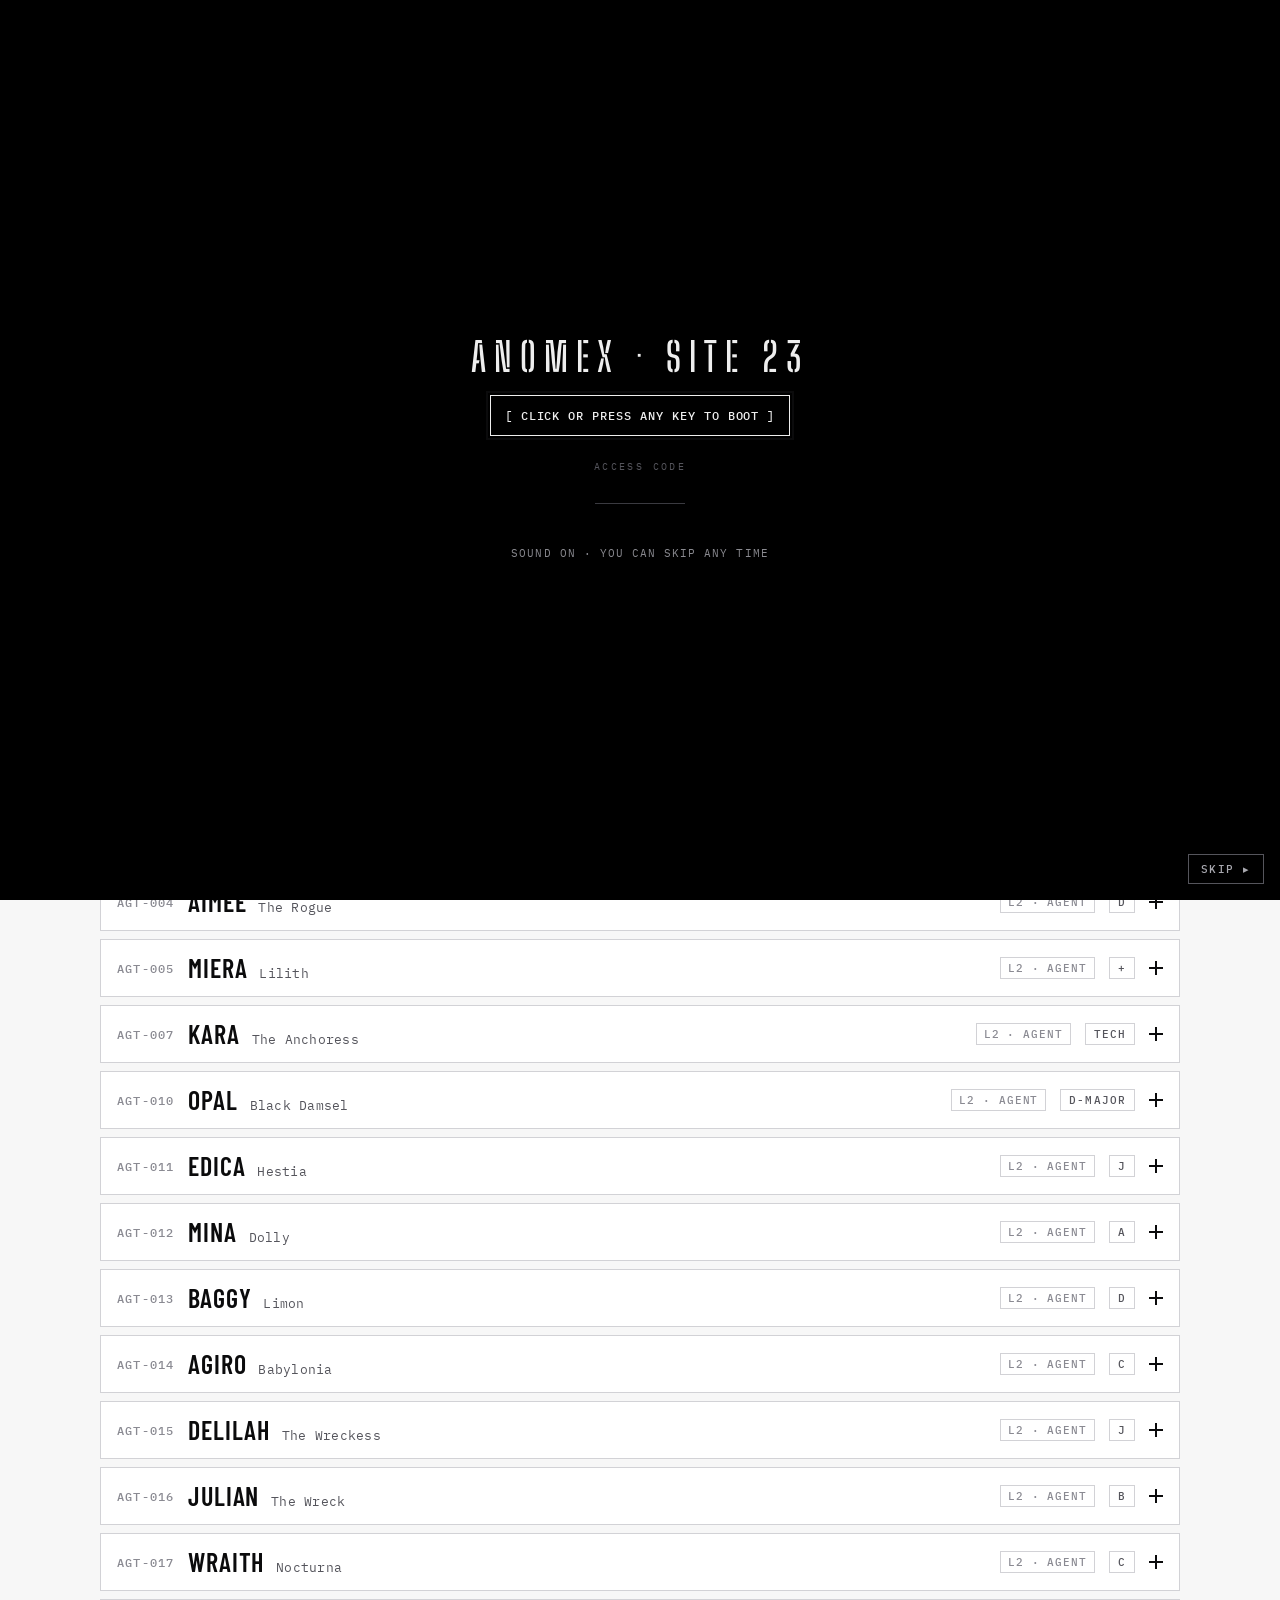
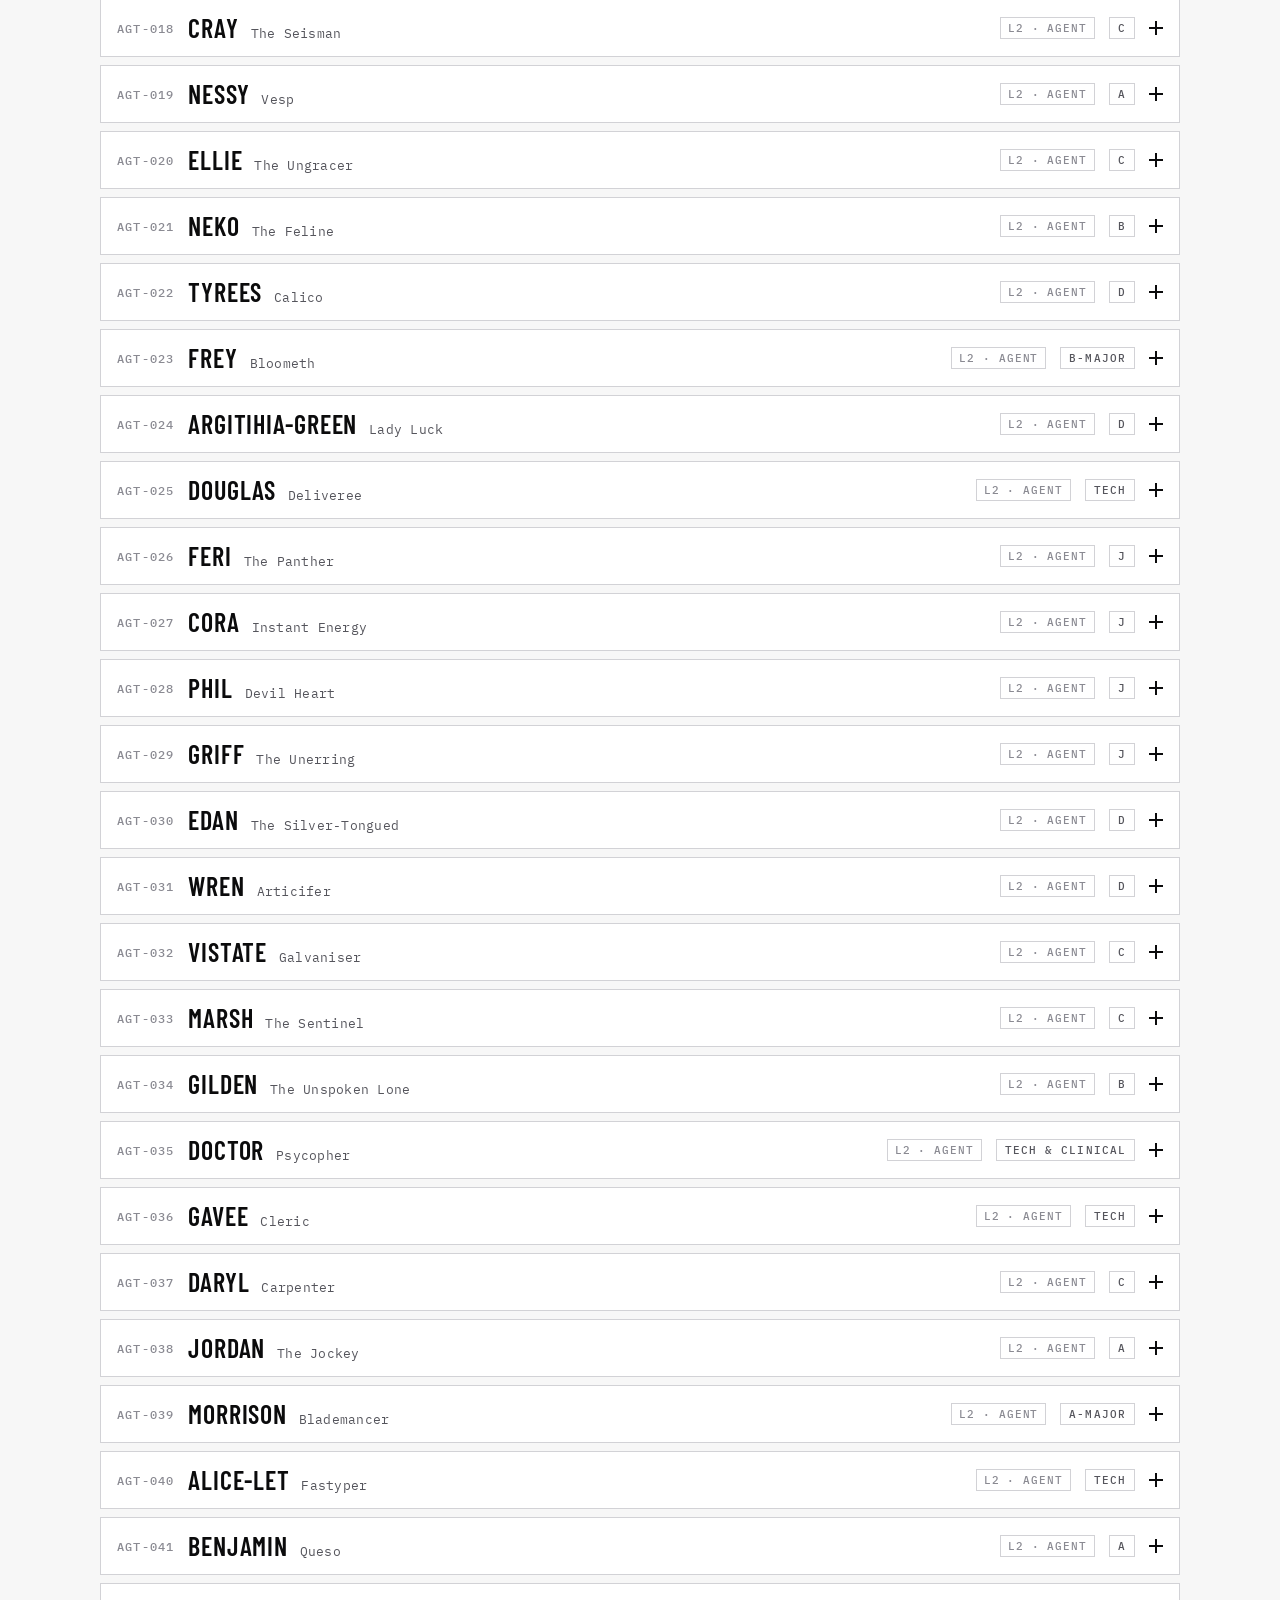
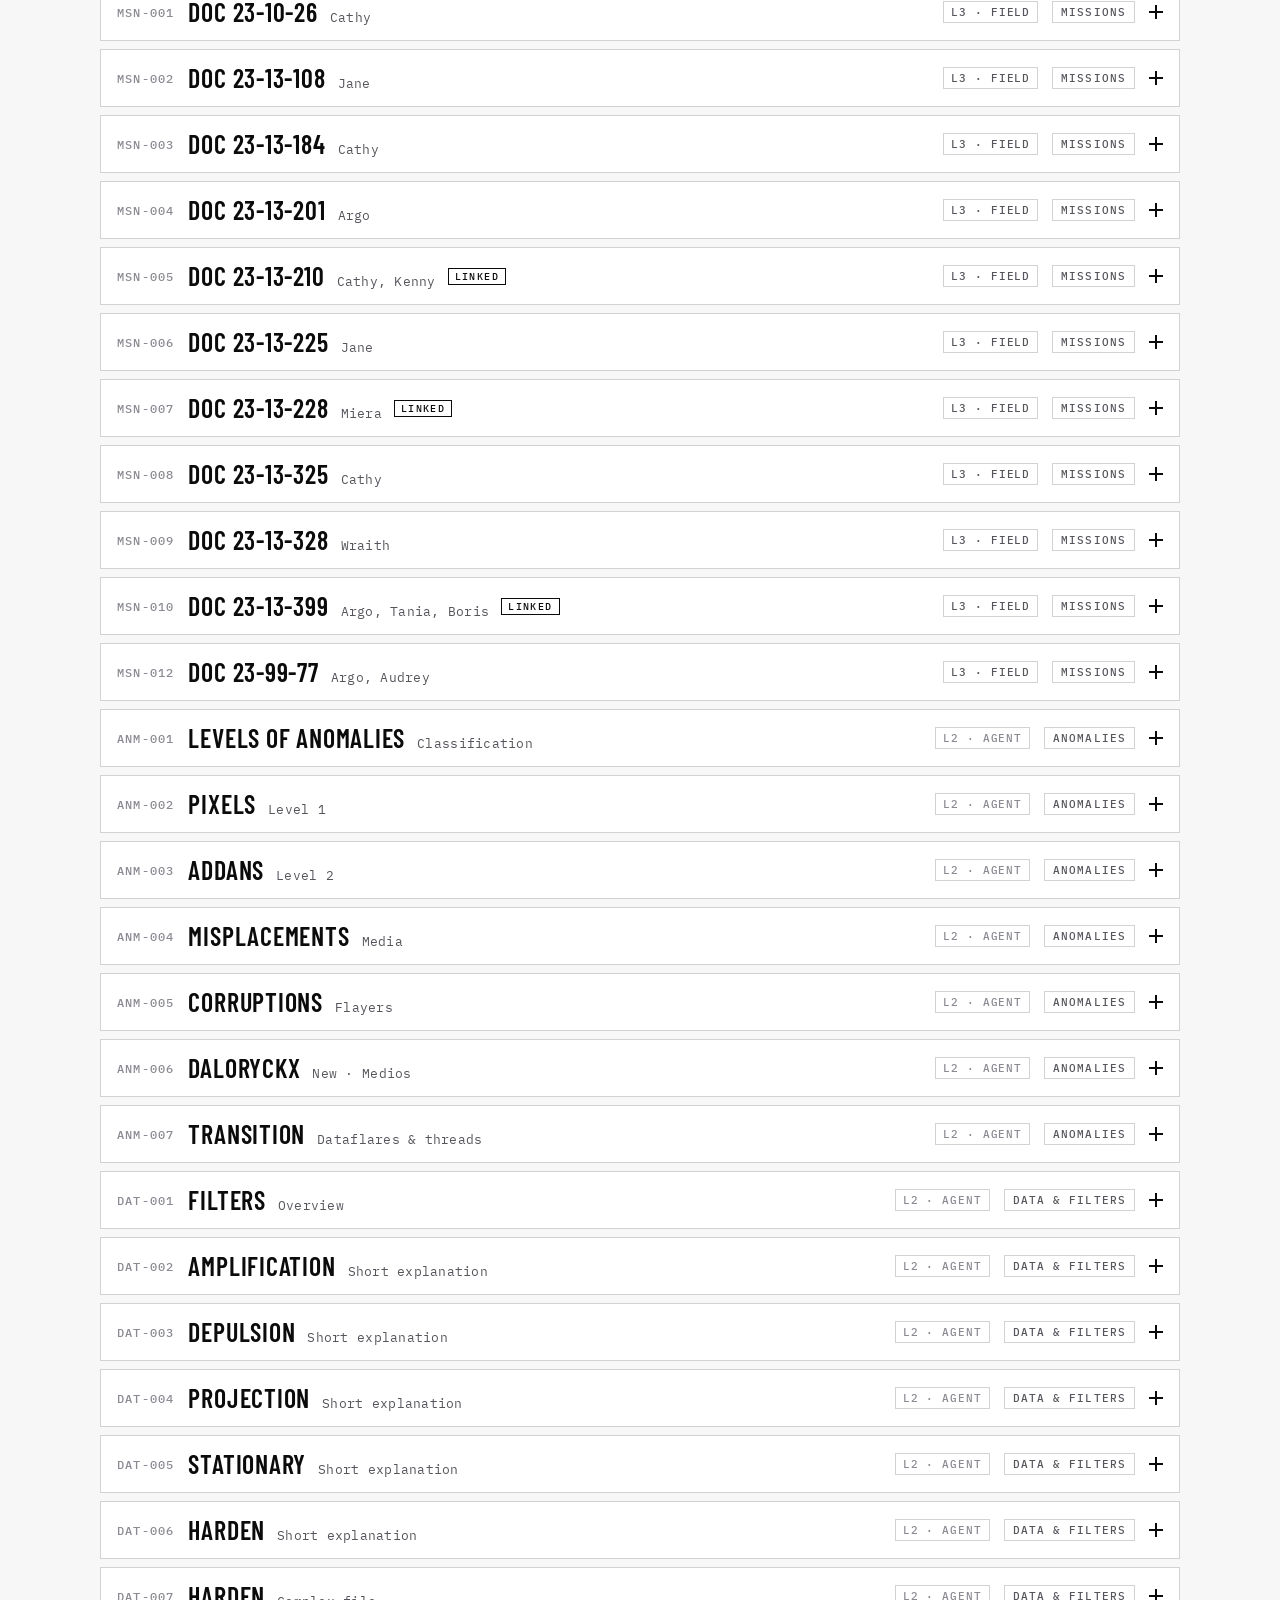
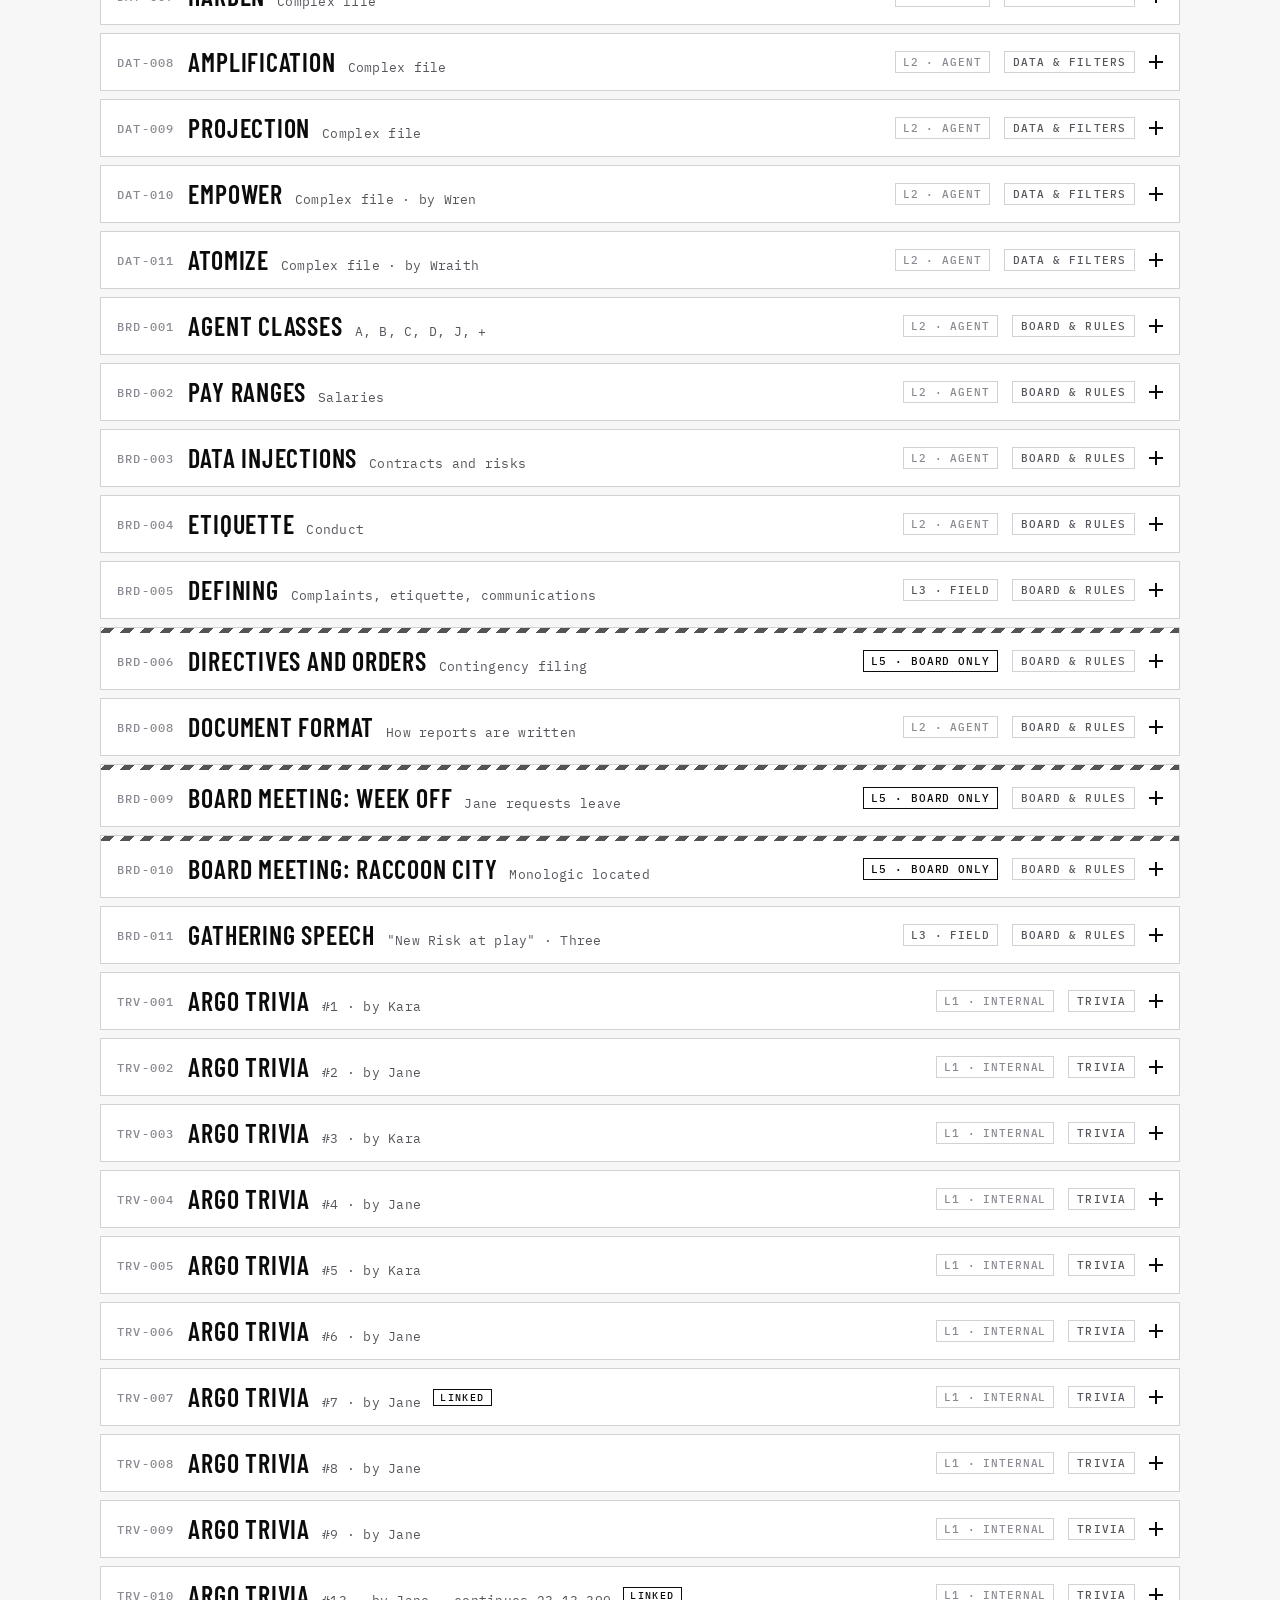
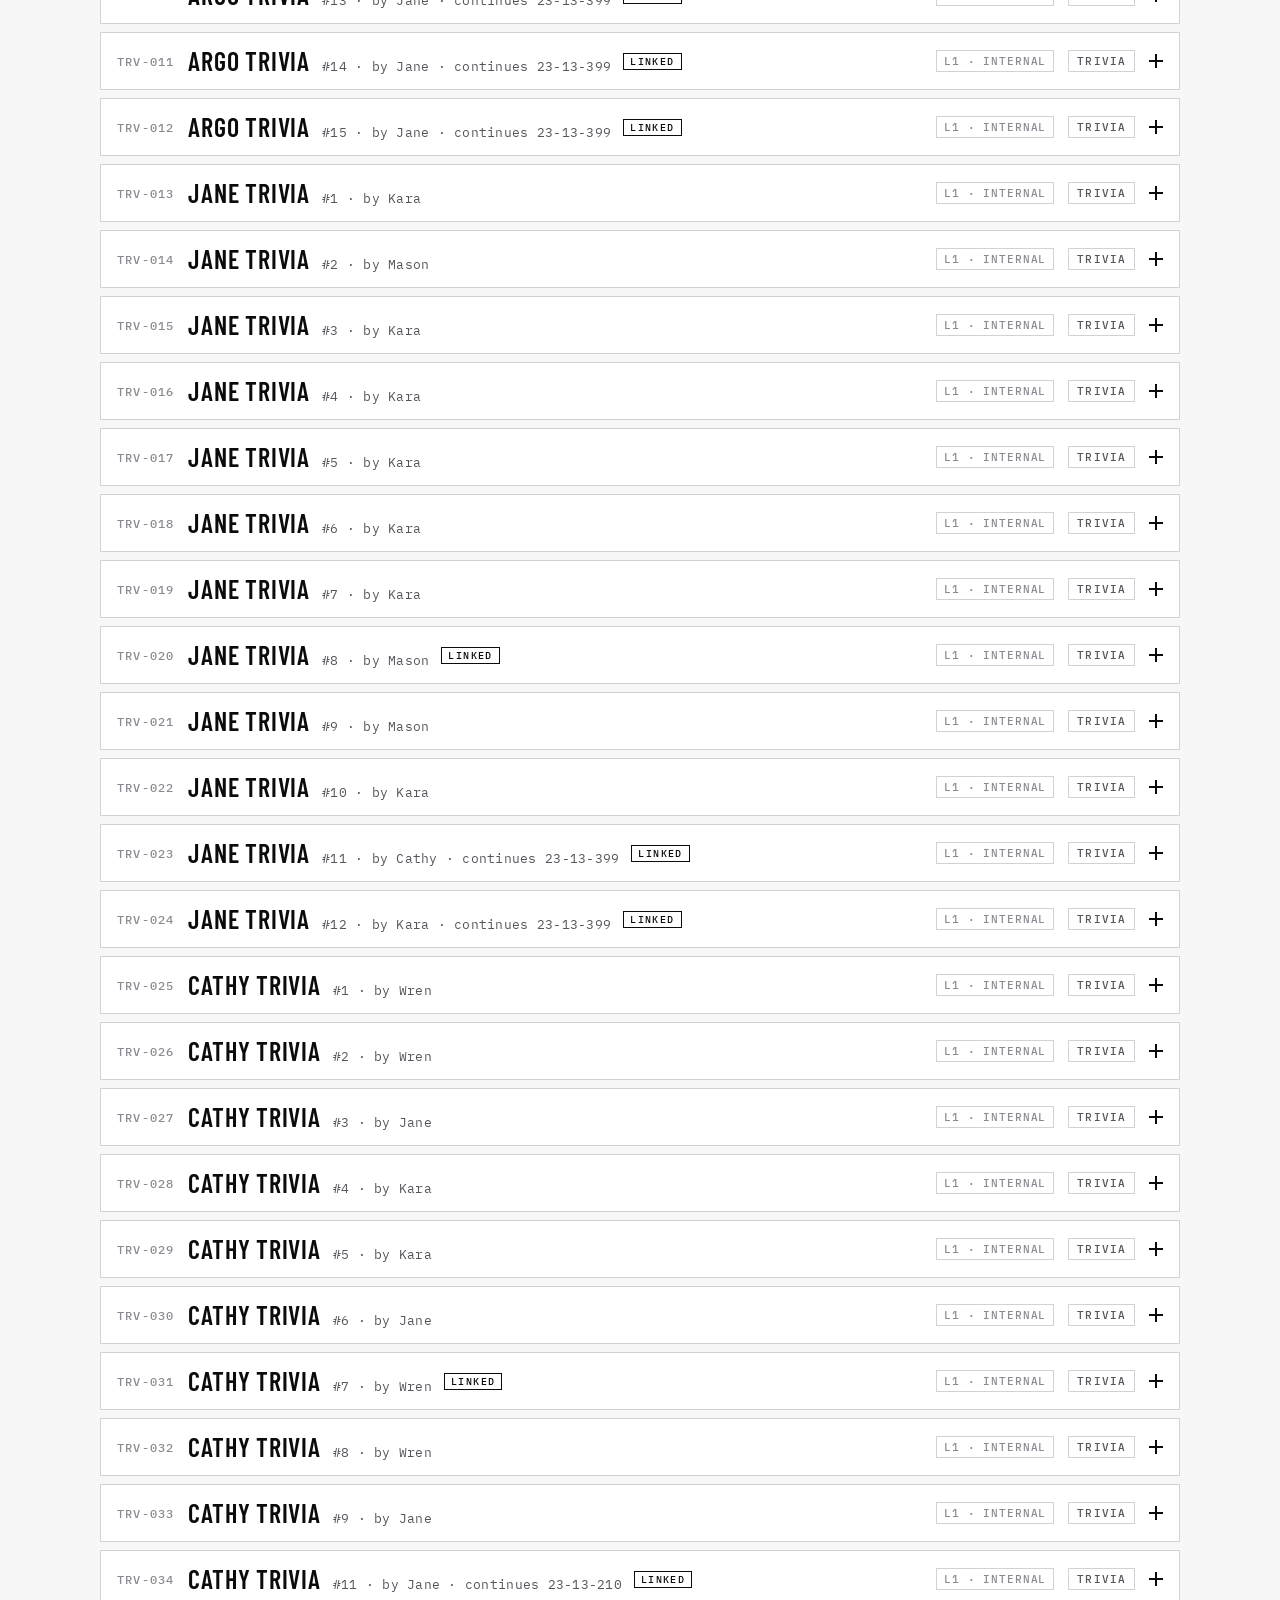
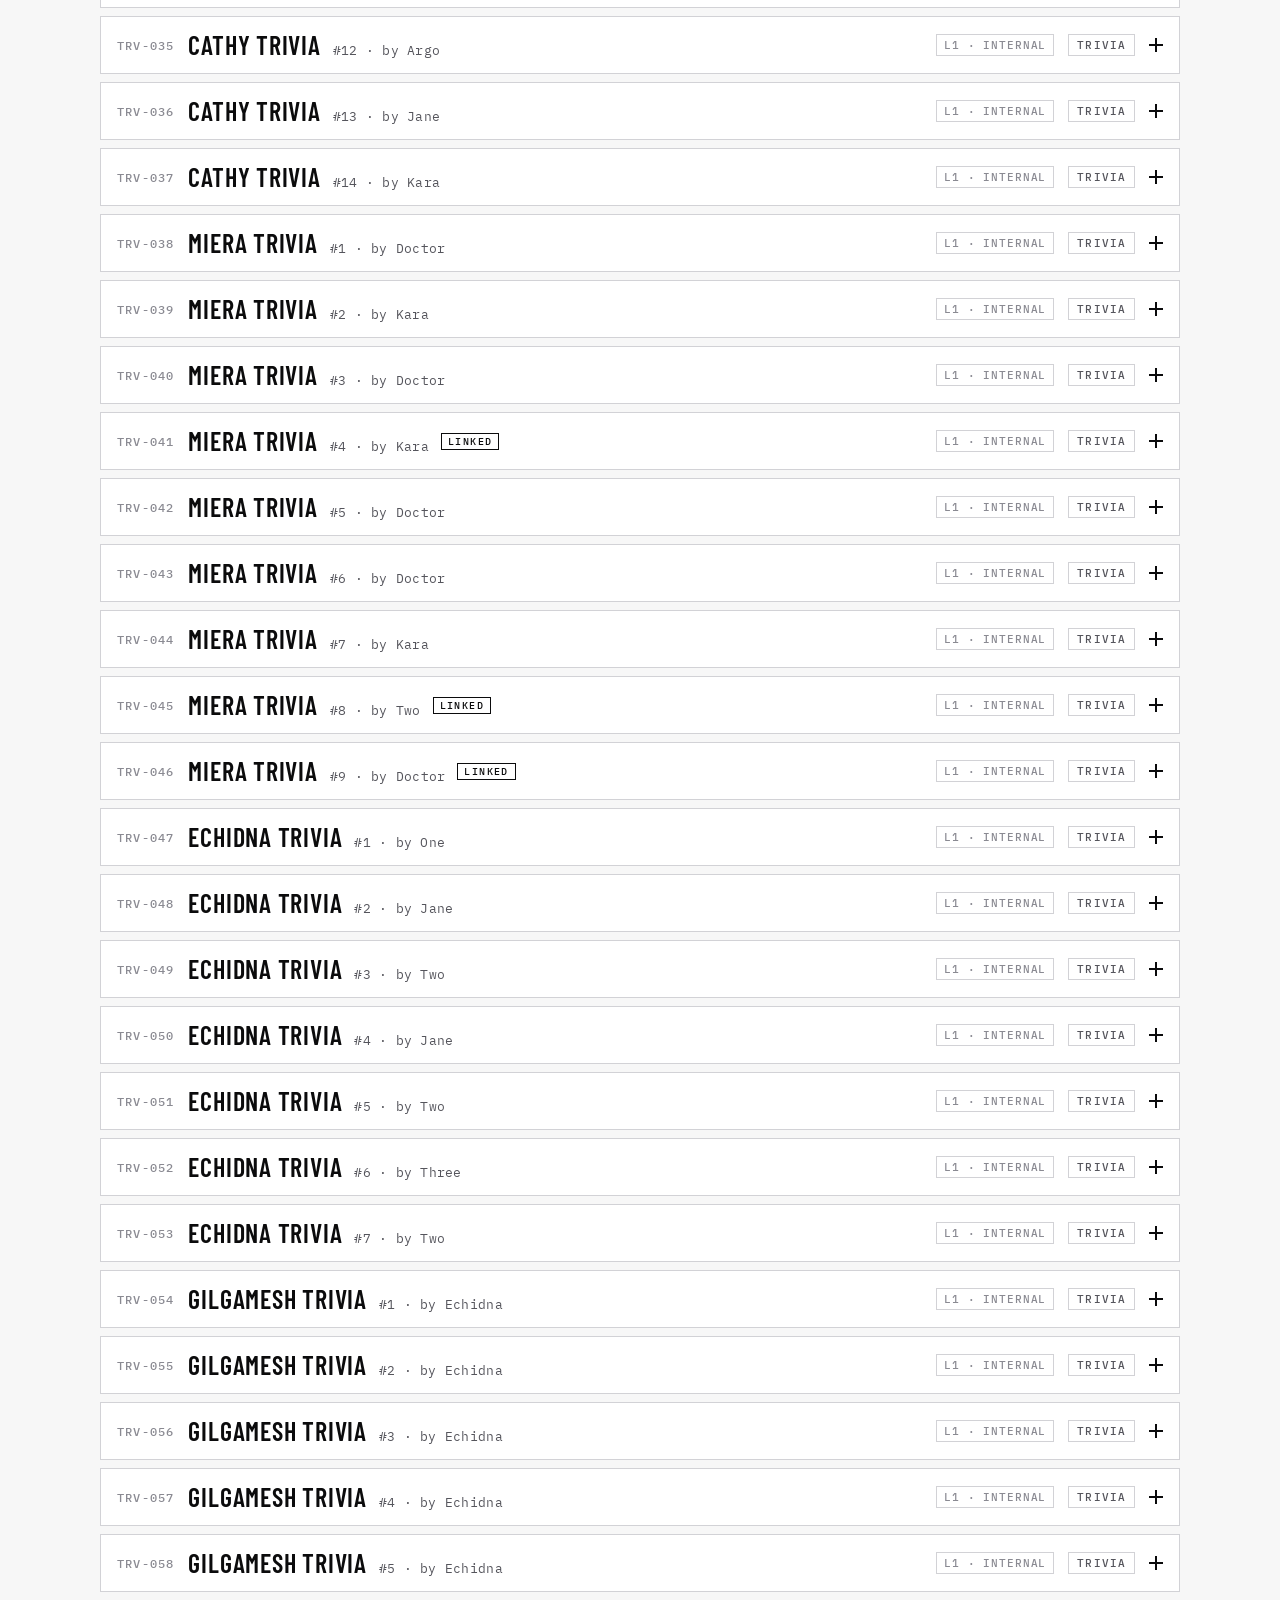
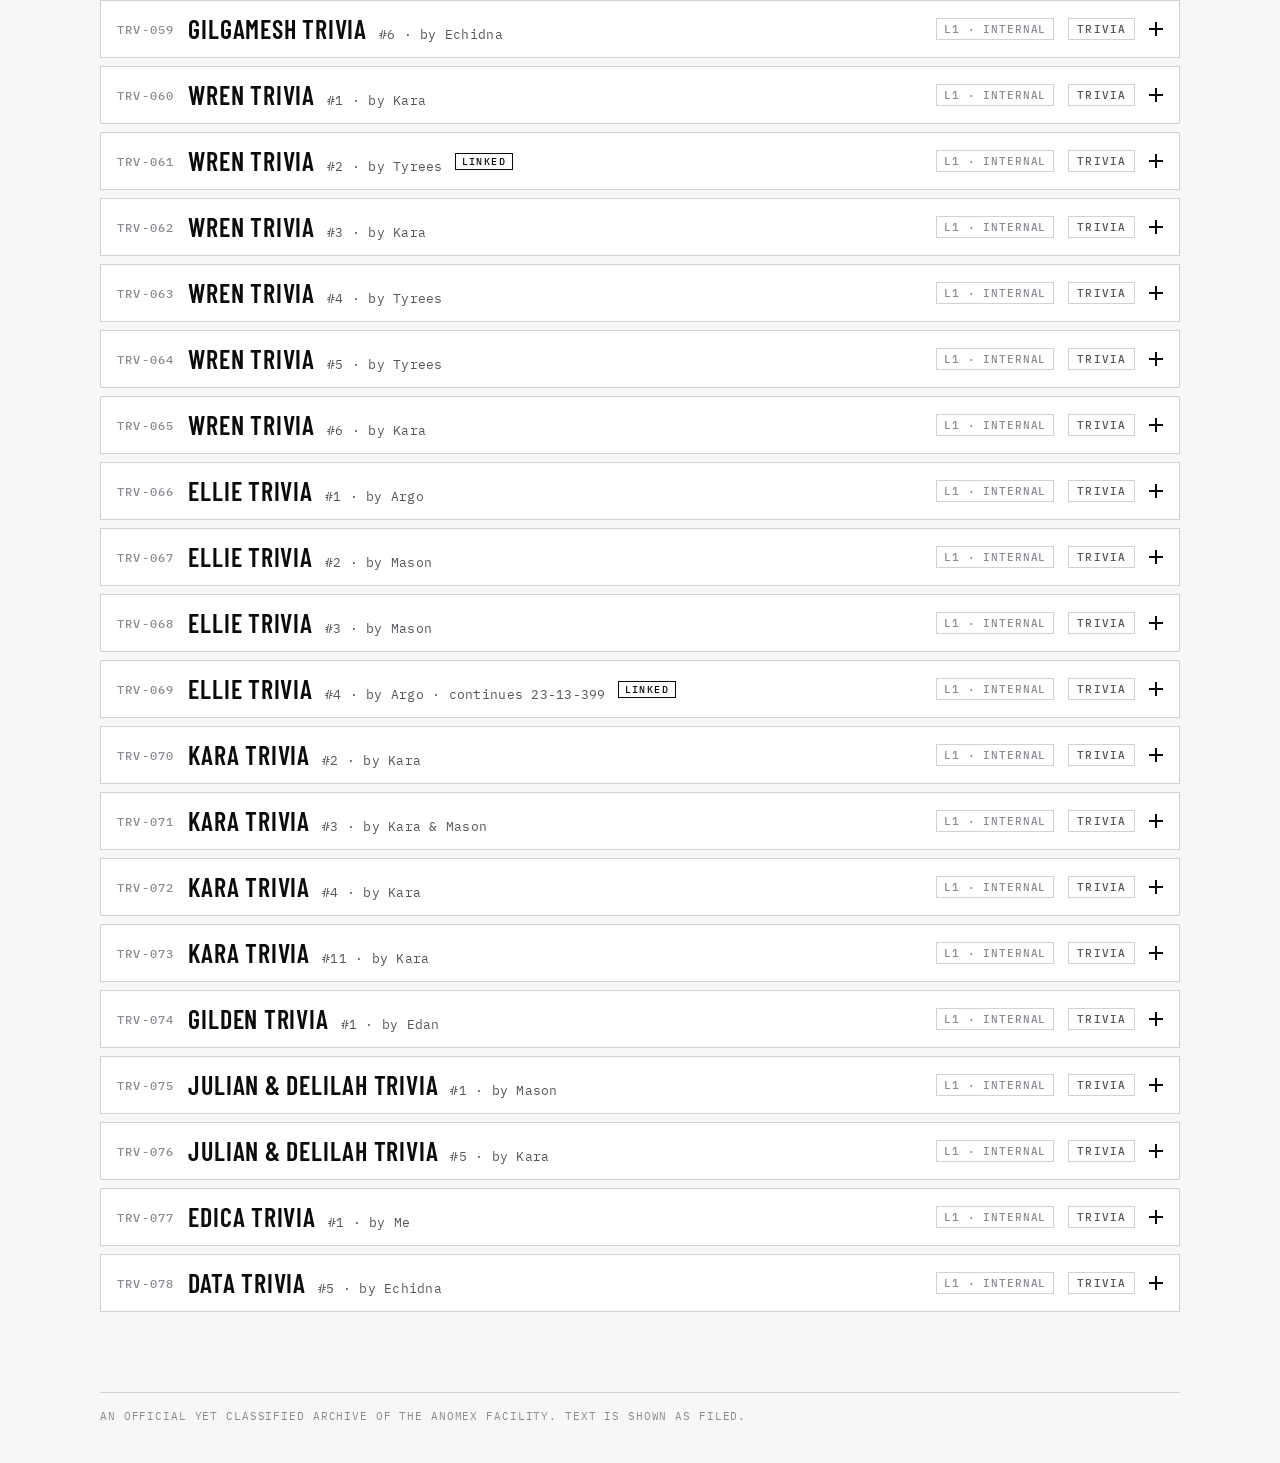
==== commit 3bc0a146: "AllAddition" ====
--- a/index.html
+++ b/index.html
@@ -220,11 +220,11 @@
 const END={agents:'End Agent Doc',missions:'Doc End',anomalies:'End Anomaly Doc',data:'End Doc',board:'End Doc',trivia:'End Trivia'};
 const CLRN={1:'Internal',2:'Agent',3:'Field',4:'Office',5:'Board only'};
 const RANK={'+':0,'J':1,'D':2,'C':3,'B':4,'A':5,'Tech':6,'Floor':7,'Other':8};
-const E=[{"id":"jane","cat":"agents","code":"AGT-001","name":"Jane","alias":"The Secretary","tags":[],"facts":[["Codename","The Secretary"],["Class","<strong>+ Class<\/strong>"],["Age","33"],["DATA frequency","12.57 Unvigintillion kL (updated; was 798.45 Novemdecillion kL)"],["Hired","3 Jul 1997 (secretary) / 4 Jul 2001 (<strong>Agent<\/strong>)"],["Pay","Ʀ9,150.11 every Saturday"]],"sections":[{"h":"Backstory","k":"transcript","src":"Report by Board","html":"<p><strong>One:<\/strong> You said what?<br><strong>Three:<\/strong> Our secretary... <strong>Jane<\/strong>?<br><strong>One:<\/strong> I know who <strong>Jane<\/strong> is. Why are you suggesting the secretary?<br><strong>Three:<\/strong> We ran some tests, she could have the potential to-<br><strong>One:<\/strong> Be the strongest <strong>agent<\/strong>? Don't make me laugh. The same 19 year old <strong>Jane<\/strong> who begged for a week off to mourn her father's death? That <strong>Jane<\/strong>- Are you serious right now?<br><strong>Three:<\/strong> I am. I've never been more sure, she may be young but we've hired younger.<br><strong>Two:<\/strong> I'd like to say, if we could have more <strong>agents<\/strong> it'd be a big help, this last mission, now titled \"Report - Geddon\" halved the amount of <strong>agents<\/strong> we have on standby, 178 hospitalised, 201 dead and.. 3 taken hostage. If there's any chance we could make sure this never happens again, I'm not letting you get a say in it, <strong>One.<\/strong><br><strong>One:<\/strong> ...Point, now.<br><strong>Three:<\/strong> She passed all the tests, she's a prodigy, and... I don't think we have a choice.<br><strong>One:<\/strong> Hm. Do the injections, if she gets more than 30,000 litres, I'll humour you.<br><strong>Three:<\/strong> Excellent!... Was that so hard?<\/p><div class=\"tdiv\" role=\"separator\" aria-label=\"Post-Injection\"><span class=\"td-l\"><u>Post-Injection<\/u><\/span><\/div>\n<p><strong>One:<\/strong> Cut them off<br><strong>Three:<\/strong> Like I said she's- What did you say-?<br><strong>One:<\/strong> CUT OFF THE DAMN INJECTIONS!<br><strong>Three:<\/strong> <strong>One<\/strong>, she's already had a few months of it and isn't experiencing even a bit of struggle..<br><strong>One:<\/strong> I DON'T CARE. CUT THEM OFF NOW... Or I'm executing the order.<br><strong>Three:<\/strong> You can't.. You said you'd let <strong>Echidna<\/strong> be.<br><strong>One:<\/strong> Oh yes. Except HE is gone. I had no worry in the matter. Call them off, now. She can be an <strong>agent<\/strong>. But her codename shall be <strong>The Secretary<\/strong> so she remembers her place.<\/p>"},{"h":"Abilities","k":"list","html":"<ul><li>Flawless <strong>DATA<\/strong> control both concentrated and unconcentrated<\/li><li>Experience in every <strong>Filter<\/strong> (excluding <strong>Harden<\/strong>)<\/li><li>Unbeknownst, base physical strength without <strong>F.I.S.H (Fibro-Intesive-Skeletal-Hyperthrophy)<\/strong><\/li><li>Expertise in Martial Arts (<strong>Behma<\/strong>, Boxing, Kick Boxing, Militaristic Martial Arts, <strong>Fishmalarpha<\/strong>, <strong>\"Three's Style\"<\/strong>, Karate)<\/li><li>Intimidation<\/li><li>High IQ<\/li><li>Unmatched Potential<\/li><li>Professional programmer and coder<\/li><li>Inhuman flexibility<\/li><li>Quickness in combat situations<\/li><li>Expert tactician<\/li><li>Extreme charisma (added by <strong>Becka<\/strong>)<\/li><li>High pain tolerance<\/li><li>Strongest output of <strong>DATA amplification, projection and depulsion<\/strong><\/li><\/ul>"},{"h":"Side notes","k":"list","html":"<ul><li><strong>Jane<\/strong> has two rare conditions including <strong>Nullaphasia<\/strong> on her forearms to her shoulders and <strong>Iridio-Volacea Syndrome<\/strong>.<\/li><li><strong>Jane<\/strong> possesses the greatest frequency and control over her <strong>DATA<\/strong> ever seen in the entirety of <strong>AnomEx<\/strong> history.<\/li><li><strong>Jane<\/strong> suffers from depression similar to around 60% of <strong>Nullciety<\/strong>, leading to her having a few issues emotionally and requiring breaks.<\/li><li><strong>The Board<\/strong> is scared of <strong>Jane<\/strong> though they may not admit it.<\/li><li><strong>Jane<\/strong> has shown incredible interest in the <strong>agent<\/strong> known as <strong>Argo<\/strong>... They think he could be used as a sort of guiltrip or threat if she were to \"act up\".<\/li><li>She has the most freedom of any <strong>agent<\/strong> since the only things worth her time are rare emergencies like intelligent <strong>anomalies<\/strong> or <strong>hacker<\/strong> types.<\/li><li><strong>Jane<\/strong> was previously a secretary for <strong>AnomEx<\/strong> who would check in and out <strong>agents<\/strong>, she already held a piece of respect from everyone for her hard work.<\/li><li><strong>Jane<\/strong>'s very arrival and injections created an entire new <strong>agent class<\/strong> for her measurements.<\/li><li><strong>Jane<\/strong> towers over most <strong>agents<\/strong> at a large 6'2<\/li><li><strong>Jane<\/strong> was actually first seen by <strong>AnomEx agents<\/strong> when she punched a <strong>Level-2 Anomaly<\/strong> to death with her bare hands, but due to age discrimination she was set up, instead, as a secretary.<\/li><li>She is often described as motherly or \"caring like a parent\" by most who meet her, even sharing stories of her sitting and caring for them in a time of need.<\/li><\/ul>"},{"h":"Update","k":"text","html":"<p>Since 4:52PM yesterday, a new update on the measurement of <strong>Jane<\/strong>'s <strong>DATA frequency<\/strong> was put out to officials.<\/p>\n<p>The new frequency is recognized as approaching 12.57 Unvigintillion kL from the previous 798.45 Novemdecillion kL.<\/p>\n<p>New technology is under development for a machine capable of measuring past a certain frequency as well as code-numbers to measure numbers supposedly past a Googolplex if the moment calls.<\/p>"}],"rel":["m-23-13-108","m-23-13-225","argo","echidna"],"thr":[],"stamp":"","s":"jane the secretary codename the secretary class + class age 33 data frequency 12.57 unvigintillion kl (updated; was 798.45 novemdecillion kl) hired 3 jul 1997 (secretary) / 4 jul 2001 (agent) pay ʀ9,150.11 every saturday one: you said what? three: our secretary... jane ? one: i know who jane is. why are you suggesting the secretary? three: we ran some tests, she could have the potential to- one: be the strongest agent ? don't make me laugh. the same 19 year old jane who begged for a week off to mourn her father's death? that jane - are you serious right now? three: i am. i've never been more sure, she may be young but we've hired younger. two: i'd like to say, if we could have more agents it'd be a big help, this last mission, now titled \"report - geddon\" halved the amount of agents we have on standby, 178 hospitalised, 201 dead and.. 3 taken hostage. if there's any chance we could make sure this never happens again, i'm not letting you get a say in it, one. one: ...point, now. three: she passed all the tests, she's a prodigy, and... i don't think we have a choice. one: hm. do the injections, if she gets more than 30,000 litres, i'll humour you. three: excellent!... was that so hard? one: cut them off three: like i said she's- what did you say-? one: cut off the damn injections! three: one , she's already had a few months of it and isn't experiencing even a bit of struggle.. one: i don't care. cut them off now... or i'm executing the order. three: you can't.. you said you'd let echidna be. one: oh yes. except he is gone. i had no worry in the matter. call them off, now. she can be an agent . but her codename shall be the secretary so she remembers her place. flawless data control both concentrated and unconcentrated experience in every filter (excluding harden ) unbeknownst, base physical strength without f.i.s.h (fibro-intesive-skeletal-hyperthrophy) expertise in martial arts ( behma , boxing, kick boxing, militaristic martial arts, fishmalarpha , \"three's style\" , karate) intimidation high iq unmatched potential professional programmer and coder inhuman flexibility quickness in combat situations expert tactician extreme charisma (added by becka ) high pain tolerance strongest output of data amplification, projection and depulsion jane has two rare conditions including nullaphasia on her forearms to her shoulders and iridio-volacea syndrome . jane possesses the greatest frequency and control over her data ever seen in the entirety of anomex history. jane suffers from depression similar to around 60% of nullciety , leading to her having a few issues emotionally and requiring breaks. the board is scared of jane though they may not admit it. jane has shown incredible interest in the agent known as argo ... they think he could be used as a sort of guiltrip or threat if she were to \"act up\". she has the most freedom of any agent since the only things worth her time are rare emergencies like intelligent anomalies or hacker types. jane was previously a secretary for anomex who would check in and out agents , she already held a piece of respect from everyone for her hard work. jane 's very arrival and injections created an entire new agent class for her measurements. jane towers over most agents at a large 6'2 jane was actually first seen by anomex agents when she punched a level-2 anomaly to death with her bare hands, but due to age discrimination she was set up, instead, as a secretary. she is often described as motherly or \"caring like a parent\" by most who meet her, even sharing stories of her sitting and caring for them in a time of need. since 4:52pm yesterday, a new update on the measurement of jane 's data frequency was put out to officials. the new frequency is recognized as approaching 12.57 unvigintillion kl from the previous 798.45 novemdecillion kl. new technology is under development for a machine capable of measuring past a certain frequency as well as code-numbers to measure numbers supposedly past a googolplex if the moment calls. ","grp":"+","clr":2,"cls":"+","lab":"+","ord":0},{"id":"argo","cat":"agents","code":"AGT-002","name":"Argo","alias":"The Sullen","tags":["Major"],"facts":[["Codename","The Sullen"],["Class","<strong>J-Major Class<\/strong>"],["Age","32"],["DATA frequency","313kL"],["Updated DATA frequency","1.26 million kL (after reinjection)"],["Hired","12 Feb 2002"],["Pay","Ʀ6,120.64 Wednesdays, plus Ʀ250.22 wellness check fortnightly"]],"sections":[{"h":"Backstory","k":"transcript","src":"Report by Jane","html":"<p>He's a total cutie, I found him under the rubble of a collapsed parking lot after a wide-spread flank of <strong>Anomalies<\/strong>. He was battered and bruised from what looked like means <em>before<\/em> the collapse.<br>So, I took him back to my place, patched 'em up, got the guy to talk and he told me his parents were the heads- Or rather his dad was- the head of the <strong>Cilean<\/strong> mafia.<br>He tried running away after his dad beat the fuck out of him and that <strong>Anomaly<\/strong> attack luckily resulted in uh... His dad dying, but, less luckily- his entire family came to that same conclusion. He was a total mama's boy before all of that... He used to smile so much by the sound of it.<br>Now, he's tested positive for depression, PTSD and numerous other psychological disorders stemming from extreme trauma and torture. Oh- I managed to find out, he's a lot better at talking and showing his true feelings to the sound of rain or just running water in general. Something about how when he'd be hit by his dad, he'd oddly look forward to afterwards, he was... Sorry- I-...<\/p>\n<p class=\"subnote\">(<strong>Jane<\/strong> required a moment outside to cry.)<\/p>\n<p>Sorry, I'm back, Sorry... Phew- Just helps, yeah? Heheh. Anyway, where was I... Tut-tut-tut~... Ah-! He would look forward to the a-aftermath of it... I'm okay, I'm okay. Because they'd throw him into this secluded space he called the \"Serenity Stable,\" around a 6x6 square meters of dry wall with a bed, some food- It wasn't like the baron prison those movies show, it had carpet and stuff. But uh- He'd just get to listen to the water running outside the window, it was always running water even if the skies were clearer than the water itself.<br>Just- please. Look. After. Him. And I'm going to as well. This one's special to me. I know he's going to do good.<br>He deserves it.<\/p><div class=\"tdiv\" role=\"separator\" aria-label=\"Post-Injection\"><span class=\"td-l\"><u>Post-Injection<\/u><\/span><\/div>\n<p>I'm so proud of him, his injections were amazing, he's the top of <strong>J Class<\/strong>, the closest person in <strong>AnomEx<\/strong> to me! I fucking <em>told<\/em> you! Hahah!<br>I've gotta celebrate with 'em!<\/p>"},{"h":"Abilities","k":"list","html":"<ul><li>Experienced in numerous martial arts practices (Boxing, Kickboxing, Advanced Militaristic Martial Arts, Judo, <strong>Coshu<\/strong>)<\/li><li>Experienced Weapon Handling<\/li><li>Incredible, unmatched control over <strong>DATA<\/strong>, experienced in nearly every single <strong>Filter<\/strong> excluding <strong>Stationary<\/strong> as he sees it as useless.<\/li><li>Absolute genius IQ, easily decoding ciphers, solving complex equations in minutes and coming up with compromises to any failed plan of attack or strategy.<\/li><li><s>Depression<\/s> (<strong>Jane<\/strong> wrote this as she believes it's \"hot but relatable\", do not count as an ability)<\/li><li>Capable of releasing large amounts of <strong>DATA<\/strong> and <strong>Filtering<\/strong> it within seconds, allowing him to disguise presence and attack quickly.<\/li><li>Sharpshooting with firearms, though he proves more useful in hand-to-hand as his strongest <strong>Filter<\/strong> happens to be <strong>Amplification<\/strong>.<\/li><li>Extreme tactical parkour skills, able to evade even the fastest of <strong>Anomalies<\/strong><\/li><li>Hypnotic Resistance against manipulation and potential brain-targeting attacks.<\/li><\/ul>"},{"h":"Side notes","k":"list","html":"<ul><li><strong>Argo<\/strong> cools down emotionally to the sound of running water or rain.<\/li><li>Seems to have a fear of <em>Toothpicks<\/em> after some strange brainwashing convincing him that using toothpicks is punishable. (<strong>Jane<\/strong> states he attempted to kill his father with a toothpick he had hidden in his sleeve once, resulting in a beating.)<\/li><li>Has depressive episodes where <strong>Argo<\/strong> must be left alone, an exception being <strong>Cathy<\/strong> or <strong>Jane<\/strong>.<\/li><li>Experiences harsh meltdowns if provoked in a snappy tone, best to keep emotive voices on the down low.<\/li><\/ul>"}],"rel":["m-23-13-201","m-23-13-399","m-23-99-77","jane","cathy"],"thr":[],"stamp":"","s":"argo the sullen major codename the sullen class j-major class age 32 data frequency 313kl updated data frequency 1.26 million kl (after reinjection) hired 12 feb 2002 pay ʀ6,120.64 wednesdays, plus ʀ250.22 wellness check fortnightly he's a total cutie, i found him under the rubble of a collapsed parking lot after a wide-spread flank of anomalies . he was battered and bruised from what looked like means before the collapse. so, i took him back to my place, patched 'em up, got the guy to talk and he told me his parents were the heads- or rather his dad was- the head of the cilean mafia. he tried running away after his dad beat the fuck out of him and that anomaly attack luckily resulted in uh... his dad dying, but, less luckily- his entire family came to that same conclusion. he was a total mama's boy before all of that... he used to smile so much by the sound of it. now, he's tested positive for depression, ptsd and numerous other psychological disorders stemming from extreme trauma and torture. oh- i managed to find out, he's a lot better at talking and showing his true feelings to the sound of rain or just running water in general. something about how when he'd be hit by his dad, he'd oddly look forward to afterwards, he was... sorry- i-... ( jane required a moment outside to cry.) sorry, i'm back, sorry... phew- just helps, yeah? heheh. anyway, where was i... tut-tut-tut~... ah-! he would look forward to the a-aftermath of it... i'm okay, i'm okay. because they'd throw him into this secluded space he called the \"serenity stable,\" around a 6x6 square meters of dry wall with a bed, some food- it wasn't like the baron prison those movies show, it had carpet and stuff. but uh- he'd just get to listen to the water running outside the window, it was always running water even if the skies were clearer than the water itself. just- please. look. after. him. and i'm going to as well. this one's special to me. i know he's going to do good. he deserves it. i'm so proud of him, his injections were amazing, he's the top of j class , the closest person in anomex to me! i fucking told you! hahah! i've gotta celebrate with 'em! experienced in numerous martial arts practices (boxing, kickboxing, advanced militaristic martial arts, judo, coshu ) experienced weapon handling incredible, unmatched control over data , experienced in nearly every single filter excluding stationary as he sees it as useless. absolute genius iq, easily decoding ciphers, solving complex equations in minutes and coming up with compromises to any failed plan of attack or strategy. depression ( jane wrote this as she believes it's \"hot but relatable\", do not count as an ability) capable of releasing large amounts of data and filtering it within seconds, allowing him to disguise presence and attack quickly. sharpshooting with firearms, though he proves more useful in hand-to-hand as his strongest filter happens to be amplification . extreme tactical parkour skills, able to evade even the fastest of anomalies hypnotic resistance against manipulation and potential brain-targeting attacks. argo cools down emotionally to the sound of running water or rain. seems to have a fear of toothpicks after some strange brainwashing convincing him that using toothpicks is punishable. ( jane states he attempted to kill his father with a toothpick he had hidden in his sleeve once, resulting in a beating.) has depressive episodes where argo must be left alone, an exception being cathy or jane . experiences harsh meltdowns if provoked in a snappy tone, best to keep emotive voices on the down low. ","grp":"J","clr":2,"cls":"J","lab":"J-Major","ord":1},{"id":"cathy","cat":"agents","code":"AGT-003","name":"Cathy","alias":"White Thread","tags":[],"facts":[["Codename","White Thread"],["Class","<strong>D Class<\/strong>"],["Age","17"],["DATA frequency","73.5kL"],["Hired","11 May 2011"],["Pay","Ʀ5,820.74 every Monday"]],"sections":[{"h":"Backstory","k":"transcript","src":"Report by Jane","html":"<p>Seems when she was born, the girl was immediately set up for everything but what she wanted, 3 years for ballet, 2 years for performing arts, but all she did through most of it was read romance novels, and I love the little one for that. As far as I'm aware she has a big sister who's kinda sick with <strong>Nullaphasia<\/strong> like me, gets on well with her, but eventually stopped talking to her, most likely as an attempt to try not to miss her if she's gone at some point - Poor kid. She's a real joy magnet though, even if she can be a little forward at times. Just.. Show her some love, actual love, she needs it.„<\/p>"},{"h":"Abilities","k":"list","html":"<ul><li>Experienced in Dance Fighting<\/li><li>Natural in Basic Hand-To-Hand<\/li><li>Fast Learner<\/li><li>Adaptive<\/li><li>Makes up for lack of physical strength with athleticism and pressure point knowledge<\/li><li><s>Cuteness<\/s> (Added by <strong>Jane<\/strong>, do not count as an ability)<\/li><li>Constructive<\/li><\/ul>"},{"h":"Side notes","k":"list","html":"<ul><li>Seems to have panic attacks when thunder strikes (Keep out of mission if thunder is amidst)<\/li><li>Appears to always keep a white lace in her hair, possibly family heirloom. Refuses to speak of such.<\/li><li>Has a puppy-crush on her supervisor, <strong>Argo<\/strong>. (Ps. I want him more - <strong>Jane<\/strong>)<\/li><li>Bean.<\/li><li>Likes to be admitted to missions alongside her very close friend, <strong>Aimee<\/strong>.<\/li><\/ul>"}],"rel":["m-23-10-26","m-23-13-184","m-23-13-210","m-23-13-325","jane","argo","aimee"],"thr":[],"stamp":"","s":"cathy white thread codename white thread class d class age 17 data frequency 73.5kl hired 11 may 2011 pay ʀ5,820.74 every monday seems when she was born, the girl was immediately set up for everything but what she wanted, 3 years for ballet, 2 years for performing arts, but all she did through most of it was read romance novels, and i love the little one for that. as far as i'm aware she has a big sister who's kinda sick with nullaphasia like me, gets on well with her, but eventually stopped talking to her, most likely as an attempt to try not to miss her if she's gone at some point - poor kid. she's a real joy magnet though, even if she can be a little forward at times. just.. show her some love, actual love, she needs it.„ experienced in dance fighting natural in basic hand-to-hand fast learner adaptive makes up for lack of physical strength with athleticism and pressure point knowledge cuteness (added by jane , do not count as an ability) constructive seems to have panic attacks when thunder strikes (keep out of mission if thunder is amidst) appears to always keep a white lace in her hair, possibly family heirloom. refuses to speak of such. has a puppy-crush on her supervisor, argo . (ps. i want him more - jane) bean. likes to be admitted to missions alongside her very close friend, aimee . ","grp":"D","clr":2,"cls":"D","lab":"D","ord":2},{"id":"aimee","cat":"agents","code":"AGT-004","name":"Aimee","alias":"The Rogue","tags":[],"facts":[["Codename","The Rogue"],["Class","<strong>D Class<\/strong>"],["Age","18"],["DATA frequency","1.63kL"]],"sections":[{"h":"Backstory","k":"transcript","src":"Report by Jane","html":"<p>Had a strict and demanding family, so would often go out in the dead of night or sneak away during family events to have time to themselves. Helped them to learn a trick or two about distractions, excuses and obviously the art of stealth.<\/p>\n<p>Often found looking out at the sunset pretending they were the main character in a romance movie, she seems a bit delusional sometimes.<\/p>\n<p>If she trusts someone or has a deep enough connection, she becomes quite chatty and will often gossip or talk about their day<\/p>"},{"h":"Abilities","k":"list","html":"<ul><li>Light footwork &amp; Stealthy prowess.<\/li><li>Disguising herself utilising surroundings.<\/li><li>Exceptional agility and self-handling.<\/li><li>Rapid acceleration.<\/li><\/ul>"},{"h":"Side notes","k":"list","html":"<ul><li>Limited control of <strong>DATA<\/strong>.<\/li><li>Nervous in social situations, does not impact her ambition during a mission.<\/li><li>She is often considered clumsy, especially when it comes to distributing <strong>DATA<\/strong> to her legs.<\/li><\/ul>"}],"rel":["jane"],"thr":[],"stamp":"","s":"aimee the rogue codename the rogue class d class age 18 data frequency 1.63kl had a strict and demanding family, so would often go out in the dead of night or sneak away during family events to have time to themselves. helped them to learn a trick or two about distractions, excuses and obviously the art of stealth. often found looking out at the sunset pretending they were the main character in a romance movie, she seems a bit delusional sometimes. if she trusts someone or has a deep enough connection, she becomes quite chatty and will often gossip or talk about their day light footwork & stealthy prowess. disguising herself utilising surroundings. exceptional agility and self-handling. rapid acceleration. limited control of data . nervous in social situations, does not impact her ambition during a mission. she is often considered clumsy, especially when it comes to distributing data to her legs. ","grp":"D","clr":2,"cls":"D","lab":"D","ord":3},{"id":"miera","cat":"agents","code":"AGT-005","name":"Miera","alias":"Lilith","tags":[],"facts":[["Codename","Lilith"],["Class","<strong>+ Class<\/strong>"],["Age","39"],["DATA frequency","558.5-Billion kL"],["Pay","Ʀ5,720.24 every Sunday (was Ʀ7,150.12 before a 20% cut)"]],"sections":[{"h":"Backstory","k":"transcript","src":"Report by Board","html":"<p><em>Beginning the <strong>Board<\/strong> meeting now to discuss, the time is 3:55 in the afternoon (ANT).<\/em><\/p>\n<p><strong>One<\/strong>: We all know about the recent news, do we not? This girl is similar in potential to '<strong>The Secretary<\/strong>', but do we really want another on our hands?<br><strong>Three<\/strong>: That is not a reason, potential like <strong>Jane<\/strong>-<br><strong>One<\/strong>: '<strong>The Secretary<\/strong>.'<br><strong>Three<\/strong>: Right, '<strong>The Secretary<\/strong>', she is the greatest asset to this organisation and it's only because you called off her injections early that she is not even stronger than she already is.<br><strong>One<\/strong>: That is not the purpose of this meeting, <strong>Three<\/strong>. State your point on the new girl.<br><strong>Three<\/strong>: This one is different, '<strong>The Secretary<\/strong>' herself stated she felt this girl could possibly be the next. The next since her.<br><strong>Two<\/strong>: Is that the reason we allow her in? Just a feeling?<br><strong>Three<\/strong>: Yes. There would be no greater use of our power, and if it means we have more protection against the <strong>Monologic<\/strong> and <strong>Polylogic Hackers<\/strong>, there would be no greater decision.<br><strong>Two<\/strong>: I agree, but '<strong>The Secretary<\/strong>' is proof enough that power can threaten us, she already sees through One's lies-<br><strong>One<\/strong>: I do not lie-<br><strong>Two<\/strong>: You really do. And you know it. I know what you did, fiend. Anyway, '<strong>The Secretary<\/strong>' is a reliable <strong>agent <\/strong>with power equal to gods, but why should we ask for two like that?<br><strong>One<\/strong>: My point.<br><strong>Three<\/strong>: I hear you both. But I honestly, and whole-heartedly believe that this is good for us... For <strong>AnomEx<\/strong>, and too <strong>Nullciety<\/strong>.<br><strong>One<\/strong>: To hell with it.<br><strong>Two<\/strong>: One-<br><strong>One<\/strong>: No! I am already done with '<strong>The Secretary<\/strong>', another one like her, despite the uses for the <strong>Hacker<\/strong> types, is too dangerous.<br><strong>Three<\/strong>: I believe that's not your choice alone. <strong>AnomEx<\/strong> deserves another, needs another, especially since the rates are rising.<br><strong>One<\/strong>: ... What's the info?<br><strong>Three<\/strong>: Thank you. She's an ex-metal band-queen, she reportedly held a biker gang for around 3 years before stepping back for an unknown reason. She was mid-level in classes, strength is similar to that of an <strong>agent<\/strong> with 50mL of <strong>DATA<\/strong> even without it herself. She's obviously not as powerful as '<strong>The Secretary<\/strong>', but she is the closest we've had in 60 years.<br><strong>One<\/strong>: Fine... Get her injections.<br><strong>Two<\/strong>: Don't halt them this time.<br><strong>One<\/strong>: Yes, yes..<\/p>\n<p><strong>Miera<\/strong>'s injections were carried out, she carried on, even stopping in a room enable to continue her injections for 3 extra days until she reached her limit. The next <strong>+ Class Agent<\/strong> was created.<\/p>"},{"h":"Abilities","k":"list","html":"<ul><li>Inhuman control of <strong>DATA<\/strong>.<\/li><li>Experience with boxing and street fighting.<\/li><li>Exceptional use of environmental factors when fighting.<\/li><li>Closest <strong>Agent<\/strong> to '<strong>The Secretary<\/strong>' in <strong>DATA<\/strong> and power.<\/li><li><strong>F.I.S.H<\/strong> (<strong>Fibro-Intensive-Skeletal-Hypertrophy<\/strong>)<\/li><li>Strong <strong>Harden<\/strong> user.<\/li><li>Vehicle handling.<\/li><li>Sadistic methods of battle.<\/li><li>Flexibility of her back, arms and legs.<\/li><\/ul>"},{"h":"Side notes","k":"list","html":"<ul><li>Hates any kind of music but metal and rock.<\/li><li>If she is off duty, do not force her to stay in the building.<\/li><li>Usually found at the abandoned Kale-Water train station.<\/li><li>Don't tell her to wear a suit, she prefers denim or leather products only.<\/li><li>Don't try to part her with her hat.<\/li><li>If the hat is lost in missions, send <strong>agents<\/strong> to retrieve it, parting with the hat causes profuse anger issues.<\/li><li>Dyed her hair when she was younger as a tribute to her \"<em>blood-brother<\/em>.\"<\/li><\/ul>"}],"rel":["m-23-13-228","jane"],"thr":[],"stamp":"","s":"miera lilith codename lilith class + class age 39 data frequency 558.5-billion kl pay ʀ5,720.24 every sunday (was ʀ7,150.12 before a 20% cut) beginning the board meeting now to discuss, the time is 3:55 in the afternoon (ant). one : we all know about the recent news, do we not? this girl is similar in potential to ' the secretary ', but do we really want another on our hands? three : that is not a reason, potential like jane - one : ' the secretary .' three : right, ' the secretary ', she is the greatest asset to this organisation and it's only because you called off her injections early that she is not even stronger than she already is. one : that is not the purpose of this meeting, three . state your point on the new girl. three : this one is different, ' the secretary ' herself stated she felt this girl could possibly be the next. the next since her. two : is that the reason we allow her in? just a feeling? three : yes. there would be no greater use of our power, and if it means we have more protection against the monologic and polylogic hackers , there would be no greater decision. two : i agree, but ' the secretary ' is proof enough that power can threaten us, she already sees through one's lies- one : i do not lie- two : you really do. and you know it. i know what you did, fiend. anyway, ' the secretary ' is a reliable agent with power equal to gods, but why should we ask for two like that? one : my point. three : i hear you both. but i honestly, and whole-heartedly believe that this is good for us... for anomex , and too nullciety. one : to hell with it. two : one- one : no! i am already done with ' the secretary ', another one like her, despite the uses for the hacker types, is too dangerous. three : i believe that's not your choice alone. anomex deserves another, needs another, especially since the rates are rising. one : ... what's the info? three : thank you. she's an ex-metal band-queen, she reportedly held a biker gang for around 3 years before stepping back for an unknown reason. she was mid-level in classes, strength is similar to that of an agent with 50ml of data even without it herself. she's obviously not as powerful as ' the secretary ', but she is the closest we've had in 60 years. one : fine... get her injections. two : don't halt them this time. one : yes, yes.. miera 's injections were carried out, she carried on, even stopping in a room enable to continue her injections for 3 extra days until she reached her limit. the next + class agent was created. inhuman control of data . experience with boxing and street fighting. exceptional use of environmental factors when fighting. closest agent to ' the secretary ' in data and power. f.i.s.h ( fibro-intensive-skeletal-hypertrophy ) strong harden user. vehicle handling. sadistic methods of battle. flexibility of her back, arms and legs. hates any kind of music but metal and rock. if she is off duty, do not force her to stay in the building. usually found at the abandoned kale-water train station. don't tell her to wear a suit, she prefers denim or leather products only. don't try to part her with her hat. if the hat is lost in missions, send agents to retrieve it, parting with the hat causes profuse anger issues. dyed her hair when she was younger as a tribute to her \" blood-brother .\" ","grp":"+","clr":2,"cls":"+","lab":"+","ord":4},{"id":"kara","cat":"agents","code":"AGT-007","name":"Kara","alias":"The Anchoress","tags":[],"facts":[["Codename","The Anchoress"],["Class","Tech"],["Age","28"],["DATA frequency","1.8mL"],["Hired","31 Mar 2007"]],"sections":[{"h":"Backstory","k":"transcript","src":"Report by Gerald","html":"<p><strong>Kara<\/strong> was bred into <strong>Nullciety<\/strong> with the sole purpose of being perfect, she was always dolled up in grean clothing and forced to remain serious and alert. Phrases like 'Sit up straight' and 'Be perfect for us' were normal from her parents.<\/p>\n<p>As far as I'm aware, her parents were killed around her 9th birthday, most likely by an <strong>anomaly<\/strong> of sorts. She decided to join <strong>AnomEx<\/strong> around 6 years ago and underwent a training course which she struggled hard at.<\/p>\n<div class=\"tdiv\" role=\"separator\" aria-label=\"Post-Injection\"><span class=\"td-l\"><u>Post-Injection<\/u><\/span><\/div>\n<p>Unfortunately <strong>Kara<\/strong> didn't really get through most of it, she only just passed the physicals and mentals, but when it came to the <strong>DATA<\/strong> injections, she could barely handle 2mL and so she wasn't fit to make even <strong>A Class<\/strong>... So to not send her off to do nothing with what talents she did have, <strong>Delilah<\/strong> put her in tech, specifically in <strong>agent<\/strong> data, so she should be the one doing these interviews when you hire her. Yes I said when you do.<\/p>"},{"h":"Side notes","k":"list","html":"<ul><li>Profound fear of needles.<\/li><li>Don't gift her grean clothing, it doesn't end well. Only red.<\/li><li>Really fascinated with an <strong>agent<\/strong> called <strong>Mason<\/strong>, the two are oddly close for \"work partners.\"<\/li><li>Freaks out at the sight of beans.<\/li><\/ul>"}],"rel":["delilah"],"thr":[],"stamp":"","s":"kara the anchoress codename the anchoress class tech age 28 data frequency 1.8ml hired 31 mar 2007 kara was bred into nullciety with the sole purpose of being perfect, she was always dolled up in grean clothing and forced to remain serious and alert. phrases like 'sit up straight' and 'be perfect for us' were normal from her parents. as far as i'm aware, her parents were killed around her 9th birthday, most likely by an anomaly of sorts. she decided to join anomex around 6 years ago and underwent a training course which she struggled hard at. unfortunately kara didn't really get through most of it, she only just passed the physicals and mentals, but when it came to the data injections, she could barely handle 2ml and so she wasn't fit to make even a class... so to not send her off to do nothing with what talents she did have, delilah put her in tech, specifically in agent data, so she should be the one doing these interviews when you hire her. yes i said when you do. profound fear of needles. don't gift her grean clothing, it doesn't end well. only red. really fascinated with an agent called mason, the two are oddly close for \"work partners.\" freaks out at the sight of beans. ","grp":"Tech","clr":2,"cls":"Tech","lab":"Tech","ord":6},{"id":"opal","cat":"agents","code":"AGT-010","name":"Opal","alias":"Black Damsel","tags":["Major"],"facts":[["Codename","Black Damsel"],["Class","<strong>D-Major Class<\/strong>"],["Age","41"],["DATA frequency","88.3 kL"],["Hired","1 Jan 2013"],["Pay","Ʀ6,002.24 every Monday"]],"sections":[{"h":"Backstory","k":"transcript","src":"Report by Doctor","html":"<p>She was a member of the <strong>Cilean Royal Directorate<\/strong>, she was the main commander of our army, and so when I was shipped out it was all under her orders. Even though, all I did was tend to the clinical matters.<\/p>\n<p>She was a great tactician, she'd have full battle plans ready, in the works or on the way by the time a single memo came back from patrol. It got scary at times but her speeches made every soldier in that force stand and salute, ready to die if it meant living up to her glory.<\/p>\n<p>Every waking hour was spent with her making the most risky but efficient plans our legion has seen.<br>She'd order a flank and the footmen would do so and come back with minimal losses of 3 or 4 out the thousands. It was revolutionary.<\/p>\n<p>Unfortunately, after one of her plans were sabotaged and made into something \"uncouth\", the directorate sided with the sabo and threw her in prison for 5 years, 2 with good behaviour which she did manage to keep her word on. But as the Directorate came back to apologise after realising they'd falsely accused her, she brushed them off and said she wasn't going to bother with the lot anymore.<\/p>\n<p>She's free, unemployed and looking for something similar, just without the hypocrisy and demanding nature of the military. <strong>Opal<\/strong>, now that's an <strong>Agent<\/strong> if I've ever seen one, leader of a thousand, with only a loss of a few.<\/p>\n<div class=\"tdiv\" role=\"separator\" aria-label=\"Post-Injection\"><span class=\"td-l\"><u>Post-Injection<\/u><\/span><\/div>\n<p>Her injections were nothing short of expected, she took them with no struggle, even kept going even when she experienced discomfort. And she also ended up with one of the most entertaining stories to tell in the office. Sure the youngers are gonna love having someone with military experience in the force, someone who actually does dirty work unlike me.<\/p>\n<p>She's very stern and angrily-spoken, I'll warn. But she does have a heart, it's just been stained with the sight of blood for 22 years. Hire her and it'll be scorched <strong>Xone<\/strong> for the <strong>Anomalies<\/strong> in her way.<\/p>"},{"h":"Abilities","k":"list","html":"<ul><li>She's an exceptionally fast learner, it only took half a day for her to stabilise her <strong>DATA<\/strong>.<\/li><li>Shows incredible adaptability.<\/li><li>Militaristic expertise in tactics.<\/li><li>A holder of many background accomplishments: Gifted in Martial Arts (Militaristic Martial Arts, Boxing, <strong>Behma<\/strong> and <strong>Dura Chio - Style 5<\/strong>? Or was it 4), she participated in underground fight clubs at 17 and managed to topple some guys of higher weight class, she busted a record at a gym for a striking power contest.<\/li><li>She shows considerable care for her peers so she can be trusted to lead, carry and clutch team-based missions with other <strong>Agents<\/strong>.<\/li><li>One of VERY few in the world to harbour the genetic condition <strong>B.A.S.S (Bi-axial Advanced Skeletal Super-hypertrophy.)<\/strong> This gives her an extreme edge in strength, even without <strong>DATA<\/strong>.<\/li><\/ul>"},{"h":"Side notes","k":"list","html":"<ul><li>Given her condition of <strong>B.A.S.S (Bi-axial Advanced Skeletal Super-hypertrophy)<\/strong>, most <strong>Agents<\/strong> in <strong>Site 23<\/strong> are comparing her to the first <strong>Agent, Gilgamesh<\/strong>. Even going as far as to suggest the codename <strong>Gillamore<\/strong>, she politely declined the name but thanked them for the suggestion, she seems humble, not one to succumb to flattery.<\/li><li>Although her papers say she's 41 at this current time, she look more like a mid-30s woman, not to mention she is possibly one of the tallest <strong>Agents<\/strong> at <strong>Site 23<\/strong>, measured at approximately 6'5.5\"2<\/li><\/ul>"}],"rel":["gilgamesh","doctor"],"thr":[],"stamp":"","s":"opal black damsel major codename black damsel class d-major class age 41 data frequency 88.3 kl hired 1 jan 2013 pay ʀ6,002.24 every monday she was a member of the cilean royal directorate , she was the main commander of our army, and so when i was shipped out it was all under her orders. even though, all i did was tend to the clinical matters. she was a great tactician, she'd have full battle plans ready, in the works or on the way by the time a single memo came back from patrol. it got scary at times but her speeches made every soldier in that force stand and salute, ready to die if it meant living up to her glory. every waking hour was spent with her making the most risky but efficient plans our legion has seen. she'd order a flank and the footmen would do so and come back with minimal losses of 3 or 4 out the thousands. it was revolutionary. unfortunately, after one of her plans were sabotaged and made into something \"uncouth\", the directorate sided with the sabo and threw her in prison for 5 years, 2 with good behaviour which she did manage to keep her word on. but as the directorate came back to apologise after realising they'd falsely accused her, she brushed them off and said she wasn't going to bother with the lot anymore. she's free, unemployed and looking for something similar, just without the hypocrisy and demanding nature of the military. opal , now that's an agent if i've ever seen one, leader of a thousand, with only a loss of a few. her injections were nothing short of expected, she took them with no struggle, even kept going even when she experienced discomfort. and she also ended up with one of the most entertaining stories to tell in the office. sure the youngers are gonna love having someone with military experience in the force, someone who actually does dirty work unlike me. she's very stern and angrily-spoken, i'll warn. but she does have a heart, it's just been stained with the sight of blood for 22 years. hire her and it'll be scorched xone for the anomalies in her way. she's an exceptionally fast learner, it only took half a day for her to stabilise her data . shows incredible adaptability. militaristic expertise in tactics. a holder of many background accomplishments: gifted in martial arts (militaristic martial arts, boxing, behma and dura chio - style 5 ? or was it 4), she participated in underground fight clubs at 17 and managed to topple some guys of higher weight class, she busted a record at a gym for a striking power contest. she shows considerable care for her peers so she can be trusted to lead, carry and clutch team-based missions with other agents . one of very few in the world to harbour the genetic condition b.a.s.s (bi-axial advanced skeletal super-hypertrophy.) this gives her an extreme edge in strength, even without data . given her condition of b.a.s.s (bi-axial advanced skeletal super-hypertrophy) , most agents in site 23 are comparing her to the first agent, gilgamesh . even going as far as to suggest the codename gillamore , she politely declined the name but thanked them for the suggestion, she seems humble, not one to succumb to flattery. although her papers say she's 41 at this current time, she look more like a mid-30s woman, not to mention she is possibly one of the tallest agents at site 23 , measured at approximately 6'5.5\"2 ","grp":"D","clr":2,"cls":"D","lab":"D-Major","ord":9},{"id":"edica","cat":"agents","code":"AGT-011","name":"Edica","alias":"Hestia","tags":[],"facts":[["Codename","Hestia"],["Class","<strong>J Class<\/strong>"],["Age","22"],["DATA frequency","299.8kL"],["Pay","Ʀ6,011.12 every Friday"]],"sections":[{"h":"Backstory","k":"transcript","src":"Report by Miera","html":"<p>Oh- No fucking way! I LOVE THAT CHICK!<\/p>\n<p>We used to go into the \"dog ring\" before it got busted! She could take on like two dudes at once and come out of that ring without a scratch!<\/p>\n<p>She acts all goodie two-shoes, and to a degree, she is! We were in highschool together before I dropped out, she was a puuuuussy! But I brought her up and now she's cray-cray, love her. Anyway...<\/p>\n<p>You're crazy if you don't bring her in, she still has that cutiepie attitude and will get along with everyone as long as they don't start anything on her!<\/p>\n<p>Oh yeah- quickie, she HATES loud chewing, littering and any kind of harm coming to old people, she'll literally snap. Sure, I'll be capable of stoppin' her, don't worry about that, cutie... Damn you are cute, after this interview do you-<\/p>\n<p class=\"subnote\">(<strong>Miera<\/strong> was requested to step out... Reason, flirting with her interviewer.)<\/p>\n<p>Sozzas, bros. But yeah, she's chill, and if she's not, I'll give her one o' these! Raaa! Heheh...<\/p>\n<p>Heh... Hm.<\/p>\n<div class=\"tdiv\" role=\"separator\" aria-label=\"Post-Injection\"><span class=\"td-l\"><u>Post-Injection<\/u><\/span><\/div>\n<p>Ok, so. Injections.<\/p>\n<p>She did GREAT, are you kidding me? She literally took that shit like a boss, sure I needed to drop by cause she HaAaTeS~ needles... But she did awesome- sorry!<\/p>\n<p>You are so fucking hot, I love your eyes-<\/p>\n<p class=\"subnote\">(<strong>Miera<\/strong> started flirting again, ending the transcript here.)<\/p>"},{"h":"Abilities","k":"list","html":"<ul><li>Incredible strength, even without <strong>F.I.S.H (Fibro-Intensive-Skeletal-Hypertrophy<\/strong><\/li><li>Capable of running a 400 meter track in under 40 seconds.<\/li><li>Powerful use of <strong>Unstable DATA<\/strong> even without being allowed to, but who's going to stop her.<\/li><li>Revolutionary control with <strong>Filters<\/strong>: <strong>Projection<\/strong>, <strong>Atomise<\/strong> and <strong>Depulsion<\/strong><\/li><li>Experienced in advanced combat: (Wing Chun, <strong>Behma<\/strong>, <strong>Fishmalarpha<\/strong>, <strong>Gilgamesh's Hand<\/strong>, <strong>Shuduba<\/strong>, <strong>Jakarom<\/strong>)<\/li><li>Understanding of biology and history on a genius level.<\/li><li>Viewed as one of the best parkourists in <strong>Site 23<\/strong><\/li><\/ul>"},{"h":"Side notes","k":"list","html":"<ul><li>She absolutely despises attention seekers.<\/li><li><strong>Edica<\/strong> is not one to make angry, even <strong>Miera<\/strong> warns as such.<\/li><li>She is the closest <strong>Agent<\/strong> in power to <strong>Argo<\/strong> besides the <strong>+ Class Agents<\/strong>. Though, she would not best him in hand-to-hand, even without <strong>DATA<\/strong>.<\/li><li><strong>Edica<\/strong> is quite humble and kind, so any time you need someone to do something little like help you move boxes, clean a room or organise a shelf, she's your girl.<\/li><li>She adores flowers. That's quite nice, but it does mean she will stop to admire flowers on the way to a mission which can cause her to run late by at least 5 minutes.<\/li><\/ul>\n<p>**<\/p>"}],"rel":["miera","argo","gilgamesh"],"thr":[],"stamp":"","s":"edica hestia codename hestia class j class age 22 data frequency 299.8kl pay ʀ6,011.12 every friday oh- no fucking way! i love that chick! we used to go into the \"dog ring\" before it got busted! she could take on like two dudes at once and come out of that ring without a scratch! she acts all goodie two-shoes, and to a degree, she is! we were in highschool together before i dropped out, she was a puuuuussy! but i brought her up and now she's cray-cray, love her. anyway... you're crazy if you don't bring her in, she still has that cutiepie attitude and will get along with everyone as long as they don't start anything on her! oh yeah- quickie, she hates loud chewing, littering and any kind of harm coming to old people, she'll literally snap. sure, i'll be capable of stoppin' her, don't worry about that, cutie... damn you are cute, after this interview do you- ( miera was requested to step out... reason, flirting with her interviewer.) sozzas, bros. but yeah, she's chill, and if she's not, i'll give her one o' these! raaa! heheh... heh... hm. ok, so. injections. she did great, are you kidding me? she literally took that shit like a boss, sure i needed to drop by cause she haaates~ needles... but she did awesome- sorry! you are so fucking hot, i love your eyes- ( miera started flirting again, ending the transcript here.) incredible strength, even without f.i.s.h (fibro-intensive-skeletal-hypertrophy capable of running a 400 meter track in under 40 seconds. powerful use of unstable data even without being allowed to, but who's going to stop her. revolutionary control with filters : projection , atomise and depulsion experienced in advanced combat: (wing chun, behma , fishmalarpha , gilgamesh's hand , shuduba , jakarom ) understanding of biology and history on a genius level. viewed as one of the best parkourists in site 23 she absolutely despises attention seekers. edica is not one to make angry, even miera warns as such. she is the closest agent in power to argo besides the + class agents . though, she would not best him in hand-to-hand, even without data . edica is quite humble and kind, so any time you need someone to do something little like help you move boxes, clean a room or organise a shelf, she's your girl. she adores flowers. that's quite nice, but it does mean she will stop to admire flowers on the way to a mission which can cause her to run late by at least 5 minutes. ** ","grp":"J","clr":2,"cls":"J","lab":"J","ord":10},{"id":"mina","cat":"agents","code":"AGT-012","name":"Mina","alias":"Dolly","tags":[],"facts":[["Codename","Dolly"],["Class","<strong>A Class<\/strong>"],["Age","19"],["DATA frequency","112.3mL"]],"sections":[{"h":"Backstory","k":"transcript","src":"Report by Ellie","html":"<p>Why in the fuck do you keep recruiting people from my school?<br>Anyway, <strong>Mina<\/strong>- OF ALL PEOPLE? WHY HER? UUUGH.<\/p>\n<p class=\"subnote\">(<strong>Ellie<\/strong> was bribed with a visit with <strong>Argo<\/strong> to continue the interview.)<\/p>\n<p><strong>Mina<\/strong>'s a piece o' shit.<br>She used to be my friend back in middle school, but because some guy liked me instead of her, she started a rumour that I pad my bra, and for some reason THAT is grounds to relentless bullying. Even if I did, WHICH I DON'T, why is it so serious?<br>Anyway, she's always been an annoying asshole about \"I could beat you in a fight.\" Bitch, no you could not, even before <strong>AnomEx<\/strong> and even if she was up in this bitch and I was still in middle school, there's a reason boys like me more than <em>her<\/em> anyway.<br>Uuuh, shit- what was I saying. Oh yeah, she's annoying... Sorry, she thinks of herself as a higher being just because daddy's money pays butlers and maids to walk around her cathedral of a house and compliment her, sometimes I don't even blame her for being more annoying than <strong>Neko<\/strong>, but I beg you to let me do spar training with her.<br>Why? If I knock her jaw off she can't run her mouth about her thousand yachts.<br>Besides, I think you just shouldn't hire her at all, I don't know why you're-... Wait a minute, OH- you want <em>heeer<\/em>, kay, I understand. <strong>Samantha<\/strong>'s cool. Let me do her interview too! I like her.<br>...Those injections made me laugh, ALSO- Thank you so much for letting me spar her, they didn't let me injure her as much as she deserves but, god damn, am I cool or what? Did you see that shoulder toss? She didn't even land a single hit- HAHAH!<br>Anyway, let me know when <strong>Samantha<\/strong>'s here, I gotta hug that princess.<\/p>"},{"h":"Abilities","k":"list","html":"<ul><li>Basically no combat experience.<\/li><li>Prospective <strong>Agent<\/strong> has stated she will join if <strong>Mina<\/strong> joins too, due to wanting to keep her in close regard. Value detected.<\/li><li>Money? Although, <strong>AnomEx<\/strong> has plenty.<\/li><li>Not much of a control over <strong>DATA<\/strong>, best to send her on <strong>Misplacement<\/strong> missions.<\/li><\/ul>"},{"h":"Side notes","k":"list","html":"<ul><li>She has a secretly planted security system on her mobile device that blocks any mention of <strong>AnomEx<\/strong> phenomena or personnel. This is also a safety precaution as her social <strong>media<\/strong> presence is large, her <strong>Chainlog<\/strong> account having around 1.5 million followers, cannot risk her outsourcing important information in the result of a tantrum.<\/li><li>Possibly don't allow <strong>Ellie<\/strong> to spar with her anymore, upon her first day, she suffered a lost molar and bruised cheek, back and left arm after <strong>Ellie<\/strong> \"just rolled with her tempo.\"<\/li><\/ul>"}],"rel":["ellie","argo","neko"],"thr":[],"stamp":"","s":"mina dolly codename dolly class a class age 19 data frequency 112.3ml why in the fuck do you keep recruiting people from my school? anyway, mina - of all people? why her? uuugh. ( ellie was bribed with a visit with argo to continue the interview.) mina 's a piece o' shit. she used to be my friend back in middle school, but because some guy liked me instead of her, she started a rumour that i pad my bra, and for some reason that is grounds to relentless bullying. even if i did, which i don't, why is it so serious? anyway, she's always been an annoying asshole about \"i could beat you in a fight.\" bitch, no you could not, even before anomex and even if she was up in this bitch and i was still in middle school, there's a reason boys like me more than her anyway. uuuh, shit- what was i saying. oh yeah, she's annoying... sorry, she thinks of herself as a higher being just because daddy's money pays butlers and maids to walk around her cathedral of a house and compliment her, sometimes i don't even blame her for being more annoying than neko , but i beg you to let me do spar training with her. why? if i knock her jaw off she can't run her mouth about her thousand yachts. besides, i think you just shouldn't hire her at all, i don't know why you're-... wait a minute, oh- you want heeer , kay, i understand. samantha 's cool. let me do her interview too! i like her. ...those injections made me laugh, also- thank you so much for letting me spar her, they didn't let me injure her as much as she deserves but, god damn, am i cool or what? did you see that shoulder toss? she didn't even land a single hit- hahah! anyway, let me know when samantha 's here, i gotta hug that princess. basically no combat experience. prospective agent has stated she will join if mina joins too, due to wanting to keep her in close regard. value detected. money? although, anomex has plenty. not much of a control over data , best to send her on misplacement missions. she has a secretly planted security system on her mobile device that blocks any mention of anomex phenomena or personnel. this is also a safety precaution as her social media presence is large, her chainlog account having around 1.5 million followers, cannot risk her outsourcing important information in the result of a tantrum. possibly don't allow ellie to spar with her anymore, upon her first day, she suffered a lost molar and bruised cheek, back and left arm after ellie \"just rolled with her tempo.\" ","grp":"A","clr":2,"cls":"A","lab":"A","ord":11},{"id":"baggy","cat":"agents","code":"AGT-013","name":"Baggy","alias":"Limon","tags":[],"facts":[["Codename","Limon"],["Class","<strong>D Class<\/strong>"],["Age","?"],["DATA frequency","4kL"]],"sections":[{"h":"Backstory","k":"transcript","src":"Report by Cray","html":"<p>I figured they were already an <strong>Agent<\/strong>, I heard some commotion from a mission site and when I showed up the <strong>Anomaly<\/strong> was already dead.<br>Maybe it's a situation like <strong>Jane<\/strong>?<br>Anyway, I asked them about it and they didn't speak, then I asked if I could use my hands to see them and they... Kinda just went \"Ah\", which I thought was a yes, and I'm guessing it was since when I started feeling, they didn't seem to care.<br>But when I felt them it was weird, their skin is smooth as hell, it feels almost glass-like, but also their eyes uh, I went to feel their eyes and they didn't shut them? Which was really weird.<br>Uh- But their physical strength is crazy so could we maybe hire them? They don't speak which could be an issue, and I think they may have some kind of aversion to loud noises so just keep that in mind.<br>What do you mean? The Injections- uh.<br>How could they already have <strong>DATA<\/strong>? Maybe they were a victim of peddling? Yeah, probably. I'm sorry if I caused issues.<\/p>\n<p class=\"subnote\">(<strong>Cray<\/strong> was given reassurance and sent on his way.)<\/p>"},{"h":"Abilities","k":"list","html":"<ul><li>Inhuman control over <strong>DATA<\/strong>.<\/li><li>Exceptional physical strength even without <strong>DATA<\/strong>, no signs of **F.I.S.H (Fibro-Intensive Skeletal Hypertrophy)<\/li><li>Powerful use of <strong>Amplification<\/strong> and <strong>Harden<\/strong><\/li><\/ul>"},{"h":"Side notes","k":"list","html":"<ul><li>They do not speak, even a word since they were first met.<\/li><li>Unknown to what their gender might even be, their hair is very feminine, their body is fairly male and their facial structure is a mix of the two.<\/li><li>They showed up to <strong>AnomEx<\/strong> an unregistered <strong>Agent<\/strong> that seems to have already been injected with <strong>DATA<\/strong>.<\/li><\/ul>"}],"rel":["cray","jane"],"thr":[],"stamp":"","s":"baggy limon codename limon class d class age ? data frequency 4kl i figured they were already an agent , i heard some commotion from a mission site and when i showed up the anomaly was already dead. maybe it's a situation like jane ? anyway, i asked them about it and they didn't speak, then i asked if i could use my hands to see them and they... kinda just went \"ah\", which i thought was a yes, and i'm guessing it was since when i started feeling, they didn't seem to care. but when i felt them it was weird, their skin is smooth as hell, it feels almost glass-like, but also their eyes uh, i went to feel their eyes and they didn't shut them? which was really weird. uh- but their physical strength is crazy so could we maybe hire them? they don't speak which could be an issue, and i think they may have some kind of aversion to loud noises so just keep that in mind. what do you mean? the injections- uh. how could they already have data ? maybe they were a victim of peddling? yeah, probably. i'm sorry if i caused issues. ( cray was given reassurance and sent on his way.) inhuman control over data . exceptional physical strength even without data , no signs of **f.i.s.h (fibro-intensive skeletal hypertrophy) powerful use of amplification and harden they do not speak, even a word since they were first met. unknown to what their gender might even be, their hair is very feminine, their body is fairly male and their facial structure is a mix of the two. they showed up to anomex an unregistered agent that seems to have already been injected with data . ","grp":"D","clr":2,"cls":"D","lab":"D","ord":12},{"id":"agiro","cat":"agents","code":"AGT-014","name":"Agiro","alias":"Babylonia","tags":[],"facts":[["Codename","Babylonia"],["Class","<strong>C Class<\/strong>"],["Age","39"],["DATA frequency","82.88L"]],"sections":[{"h":"Backstory","k":"transcript","src":"Report by Lina","html":"<p>Hello, <strong>Doug<\/strong>! Very nice to see you again... Right, sorry, the interview- Love your hair by the way.<\/p>\n<p>Um, <strong>Agiro<\/strong> is an internal transfer <strong>Agent<\/strong> from <strong>Jusera<\/strong>- <strong>S-Site 12<\/strong>...<\/p>\n<p>He's been doing good there but he only agreed to <strong>AnomEx<\/strong> because he was reported missing and when he attempted to go back to his partner, they'd- they'd moved away. So he joined and did his thing until he learnt they moved here, <strong>Cile<\/strong>. So they transferred him here so he can keep an eye on them. Mainly because it's the best way to get the best out of his abilities, he's a strong guy! But he does have a bit of a potty mouth.<\/p>\n<p>In terms of his story at <strong>Site 12<\/strong>, he doesn't work great with team members, he's famous there for holding off a <strong>Corruption Anomaly<\/strong> in the shape of his love interest for a few hours till reinforcements arrived, so that's very good endurance and psychological control. Uh- OH! Also- Oh, sorry was that loud... Are you ok? Ok, I'll come over after this and make sure you're okay- No, no I insist... Right, yeah! Sorry, sorry.<\/p>\n<p>He's very down in the dumps all the time, he doesn't pay attention to criticisms, so maybe it's a good thing he's here because the <strong>Agents<\/strong> at 12 were ready to give him a reality check themselves...<\/p>\n<p>That's it? We're done?.. Ok, let's get those ears looked at...<\/p>"},{"h":"Abilities","k":"list","html":"<ul><li>Exceptional control over <strong>DATA<\/strong> and <strong>Unstable DATA<\/strong>.<\/li><li>Has information on <strong>Anomaly<\/strong> phenomena that could prove useful if somehow persuaded out of him, a good candidate would be <strong>\"White Thread\"<\/strong> or <strong>\"The Wreckess\"<\/strong> depending on the persuasion route.<\/li><li>Skilled in multiple martial arts (<strong>Behma<\/strong>, Militaristic Martial Arts, <strong>Forest Brawling<\/strong>)<\/li><li>Environmental Combat Enthusiast<\/li><li>Powerful user of the <strong>Harden Filter<\/strong>, but hates using <strong>Amplification<\/strong>.<\/li><li>A strong psychological state.<\/li><li>Capable of learning certain <strong>Agent<\/strong>'s moves by observing, but not totally flawless, though, he may mistake it as such.<\/li><\/ul>"},{"h":"Side notes","k":"list","html":"<ul><li>Hates getting his hands... dirty. Then why did he learn Martial Arts?<\/li><li>Doesn't talk, not that he can't or has a deep-seated reason for not doing so, he's just trying to be mysterious.<\/li><li>He forces a gruff voice.<\/li><li>He has some strange question before every mission that goes like: \"Can I wear my crow mask?\" Just say no, his eyesight is terrible as is.<\/li><\/ul>"}],"rel":[],"thr":[],"stamp":"","s":"agiro babylonia codename babylonia class c class age 39 data frequency 82.88l hello, doug ! very nice to see you again... right, sorry, the interview- love your hair by the way. um, agiro is an internal transfer agent from jusera - s-site 12 ... he's been doing good there but he only agreed to anomex because he was reported missing and when he attempted to go back to his partner, they'd- they'd moved away. so he joined and did his thing until he learnt they moved here, cile . so they transferred him here so he can keep an eye on them. mainly because it's the best way to get the best out of his abilities, he's a strong guy! but he does have a bit of a potty mouth. in terms of his story at site 12 , he doesn't work great with team members, he's famous there for holding off a corruption anomaly in the shape of his love interest for a few hours till reinforcements arrived, so that's very good endurance and psychological control. uh- oh! also- oh, sorry was that loud... are you ok? ok, i'll come over after this and make sure you're okay- no, no i insist... right, yeah! sorry, sorry. he's very down in the dumps all the time, he doesn't pay attention to criticisms, so maybe it's a good thing he's here because the agents at 12 were ready to give him a reality check themselves... that's it? we're done?.. ok, let's get those ears looked at... exceptional control over data and unstable data . has information on anomaly phenomena that could prove useful if somehow persuaded out of him, a good candidate would be \"white thread\" or \"the wreckess\" depending on the persuasion route. skilled in multiple martial arts ( behma , militaristic martial arts, forest brawling ) environmental combat enthusiast powerful user of the harden filter , but hates using amplification . a strong psychological state. capable of learning certain agent 's moves by observing, but not totally flawless, though, he may mistake it as such. hates getting his hands... dirty. then why did he learn martial arts? doesn't talk, not that he can't or has a deep-seated reason for not doing so, he's just trying to be mysterious. he forces a gruff voice. he has some strange question before every mission that goes like: \"can i wear my crow mask?\" just say no, his eyesight is terrible as is. ","grp":"C","clr":2,"cls":"C","lab":"C","ord":13},{"id":"delilah","cat":"agents","code":"AGT-015","name":"Delilah","alias":"The Wreckess","tags":[],"facts":[["Codename","The Wreckess"],["Class","<strong>J Class<\/strong>"],["Age","29"],["DATA frequency","285 kL"],["Hired","15 Nov 2010"],["Pay","Ʀ5,995.11 every Sunday"]],"sections":[{"h":"Backstory","k":"transcript","src":"Report by Kara","html":"<p>Well, as far as I'm aware she's a sweetheart! She's kind, caring, smart as hell with technology and can code in multiple languages, she also graduated from a prestigious college in <strong>Forweadow<\/strong> and even choked out a body builder when she signed up for some weird fight club thingy...<\/p>\n<p>But.. That's what I would say say if this was just about her positives... She's with some guy right now. Or rather he's trapped with her. She has <strong>Fibro-Intensive-Skeletal-Hypertrophy<\/strong> meaning she's way stronger than him, so there's not much he can do to get away.<\/p>\n<p>In my site, she's very obsessed with him, they were childhood friends but she ended up crushing on him and eventually getting very jealous and possessive. She has him to herself and the only reason I believe we should take her is because of her potential... She's be an asset and a half to have on the frontlines, kind of sad it means we can't help <strong>Julian<\/strong> though. poor guy always seems so defensive of her actions.<\/p>\n<div class=\"tdiv\" role=\"separator\" aria-label=\"Post-Injection\"><span class=\"td-l\"><u>Post-Injection<\/u><\/span><\/div>\n<p>Getting back, her injections took around 6 hours, she's in J class and it appears she also got <strong>Julian<\/strong> in with her, it was mainly the only viable choice or she'd go nuts and start killing people over him.<\/p>\n<p>Just keep an eye on her, and make sure <strong>Julian<\/strong> has some form of protection.<\/p>"},{"h":"Abilities","k":"list","html":"<ul><li>Almost flawless control over <strong>DATA<\/strong>.<\/li><li>High pain tolerance.<\/li><li>Experienced Tactician.<\/li><li><strong>F.I.S.H (Fibro-Intensive-Skeletal-Hypertrophy)<\/strong><\/li><li>Adrenaline Rushes<\/li><\/ul>"},{"h":"Side notes","k":"list","html":"<ul><li>She possesses the same eye discolouration as <strong>Jane<\/strong>, she has purple eyes which can somewhat hinder visionary processing.<\/li><li><strong>Delilah<\/strong> shows a very psychotic obsession over the <strong>Agent<\/strong> known as <strong>Julian<\/strong>, she does not leave his side and honestly... <strong>AnomEx<\/strong> doesn't seem to care that he is scared of her, viewing her as \"Too valuable to let go because of a pet crush.\"<\/li><li>When separated from <strong>Julian<\/strong>, she becomes violent, ending in the death of a <strong>Lag<\/strong> in a single hit from her, the punch she landed only killed the <strong>Lag<\/strong> because it was deflected away from a co-working <strong>agent<\/strong> that she intended to strike.<\/li><\/ul>"}],"rel":["julian","jane","kara"],"thr":[],"stamp":"","s":"delilah the wreckess codename the wreckess class j class age 29 data frequency 285 kl hired 15 nov 2010 pay ʀ5,995.11 every sunday well, as far as i'm aware she's a sweetheart! she's kind, caring, smart as hell with technology and can code in multiple languages, she also graduated from a prestigious college in forweadow and even choked out a body builder when she signed up for some weird fight club thingy... but.. that's what i would say say if this was just about her positives... she's with some guy right now. or rather he's trapped with her. she has fibro-intensive-skeletal-hypertrophy meaning she's way stronger than him, so there's not much he can do to get away. in my site, she's very obsessed with him, they were childhood friends but she ended up crushing on him and eventually getting very jealous and possessive. she has him to herself and the only reason i believe we should take her is because of her potential... she's be an asset and a half to have on the frontlines, kind of sad it means we can't help julian though. poor guy always seems so defensive of her actions. getting back, her injections took around 6 hours, she's in j class and it appears she also got julian in with her, it was mainly the only viable choice or she'd go nuts and start killing people over him. just keep an eye on her, and make sure julian has some form of protection. almost flawless control over data . high pain tolerance. experienced tactician. f.i.s.h (fibro-intensive-skeletal-hypertrophy) adrenaline rushes she possesses the same eye discolouration as jane , she has purple eyes which can somewhat hinder visionary processing. delilah shows a very psychotic obsession over the agent known as julian , she does not leave his side and honestly... anomex doesn't seem to care that he is scared of her, viewing her as \"too valuable to let go because of a pet crush.\" when separated from julian , she becomes violent, ending in the death of a lag in a single hit from her, the punch she landed only killed the lag because it was deflected away from a co-working agent that she intended to strike. ","grp":"J","clr":2,"cls":"J","lab":"J","ord":14},{"id":"julian","cat":"agents","code":"AGT-016","name":"Julian","alias":"The Wreck","tags":[],"facts":[["Codename","The Wreck"],["Class","<strong>B Class<\/strong>"],["Age","28"],["DATA frequency","712mL"],["Hired","15 Nov 2010"]],"sections":[{"h":"Backstory","k":"transcript","src":"Report by Delilah","html":"<p>Oh, he is such a dear! He stays at my side no matter what, all the way from when we were ever so young.<\/p>\n<p>He started as a beautiful pianist who could play symphonies that made my heart skip a beat. Such an interesting man he is. My lovely man!<\/p>\n<p>He would practice for hours and hours, but that started to make me feel so lonely, so all I needed to do was discourage it. Of course, it may SOUND toxic, but darling, I did it for him. He was so unhappy there, he just needed someone to free him from it. He needed me!<\/p>\n<p>My husband was such a shy boy, too. His parents hadn't cared about him for so long and so he had plenty of time to spend on me and so I got to shape him how I wished! Of course, when I got the offer to join <strong>AnomEx<\/strong>, it seemed like such an exciting opportunity!<\/p>\n<p>However, I couldn't leave my handsome man all alone at our house, without me, without me. Without me.<\/p>\n<p>So I signed him up too! He agreed almost instantaneously and I got the unrelenting pleasure of seeing his face change emotion as we when through all the procedures together, like we always have! He's such a shy man.<\/p>\n<p>Such a shy man. Such a shy man, indeed.<\/p>\n<p class=\"subnote\">(<strong>Delilah<\/strong> required around 30 minutes outside to laugh uncontrollably)<\/p>\n<div class=\"tdiv\" role=\"separator\" aria-label=\"Post-Injection\"><span class=\"td-l\"><u>Post-Injection<\/u><\/span><\/div>\n<p>Apologies, darlings. Anyway, I accompanied him for his injections as he did for me, he sat so still and didn't cause an unbearable fuss, I'm so so proud of him. I did manage to persuade him to cut them off earlier, but I assured him, and I assure you I'm only looking out for him! Just making sure he is safe, with me.<\/p>\n<p>What do you mean he can't accompany me on missions?<\/p>\n<p>He can, and he will.<br>He can, he will, and he better.<\/p>\n<p>Hehe! Thank you, darlings!<\/p>"},{"h":"Abilities","k":"list","html":"<ul><li>Works as an emotional anchor for <strong>Delilah<\/strong>.<\/li><li>Does not seem to have any kind of combat experience.<\/li><li>Cannot comfortably stabilise <strong>DATA<\/strong> but is rather skilled in using <strong>Harden<\/strong> for weaponry.<\/li><li>Cannot necessarily prove any emotional use to any other <strong>Agent<\/strong> but <strong>Delilah<\/strong>. This is an order, not a suggestion.<\/li><\/ul>"},{"h":"Side notes","k":"list","html":"<ul><li>Cannot be separated from <strong>Delilah<\/strong> at any time.<\/li><li>A deal was struck in secrecy when <strong>Delilah<\/strong> was taking a nap, if he reports any life threatening phenomena from his spouse or any serious discomfort from participating on missions, allow <strong>Julian<\/strong> to resign and move to any area of his choosing with the enforcement of a higher <strong>Agent<\/strong> for temporary protection.<\/li><li>No female co-worker should attempt to converse with <strong>Julian<\/strong>.<\/li><\/ul>"}],"rel":["delilah"],"thr":[],"stamp":"","s":"julian the wreck codename the wreck class b class age 28 data frequency 712ml hired 15 nov 2010 oh, he is such a dear! he stays at my side no matter what, all the way from when we were ever so young. he started as a beautiful pianist who could play symphonies that made my heart skip a beat. such an interesting man he is. my lovely man! he would practice for hours and hours, but that started to make me feel so lonely, so all i needed to do was discourage it. of course, it may sound toxic, but darling, i did it for him. he was so unhappy there, he just needed someone to free him from it. he needed me! my husband was such a shy boy, too. his parents hadn't cared about him for so long and so he had plenty of time to spend on me and so i got to shape him how i wished! of course, when i got the offer to join anomex , it seemed like such an exciting opportunity! however, i couldn't leave my handsome man all alone at our house, without me, without me. without me. so i signed him up too! he agreed almost instantaneously and i got the unrelenting pleasure of seeing his face change emotion as we when through all the procedures together, like we always have! he's such a shy man. such a shy man. such a shy man, indeed. ( delilah required around 30 minutes outside to laugh uncontrollably) apologies, darlings. anyway, i accompanied him for his injections as he did for me, he sat so still and didn't cause an unbearable fuss, i'm so so proud of him. i did manage to persuade him to cut them off earlier, but i assured him, and i assure you i'm only looking out for him! just making sure he is safe, with me. what do you mean he can't accompany me on missions? he can, and he will. he can, he will, and he better. hehe! thank you, darlings! works as an emotional anchor for delilah . does not seem to have any kind of combat experience. cannot comfortably stabilise data but is rather skilled in using harden for weaponry. cannot necessarily prove any emotional use to any other agent but delilah . this is an order, not a suggestion. cannot be separated from delilah at any time. a deal was struck in secrecy when delilah was taking a nap, if he reports any life threatening phenomena from his spouse or any serious discomfort from participating on missions, allow julian to resign and move to any area of his choosing with the enforcement of a higher agent for temporary protection. no female co-worker should attempt to converse with julian . ","grp":"B","clr":2,"cls":"B","lab":"B","ord":15},{"id":"wraith","cat":"agents","code":"AGT-017","name":"Wraith","alias":"Nocturna","tags":["Deceased"],"facts":[["Codename","Nocturna"],["Class","<strong>C Class<\/strong>"],["Age","18"],["DATA frequency","14.4L"],["Pay","Ʀ1,204.81 every Friday"]],"sections":[{"h":"Backstory","k":"transcript","src":"Report by Delilah (Accompanied by Julian)","html":"<p>An absolute sweetie, not as much as my handsome man but a sweetie nonetheless, she used to love all manner of phasmology, so cute.<\/p>\n<p>She'd claim to see ghosts and what not in our window, knocking on the door to try and 'investigate the premises' like a little ghost hunter. That was around 5 years ago, though.<\/p>\n<p>I don't understand why it is you want her, but I haven't got a clue as to her school life other than talks with her mother when she'd be caught snooping around the outside of our house at night. She hated school because of students making fun of her for her... Odd choice in hairstyles, bless her heart, and her obvious love for phantom phenomena! Oo- That's a funny bit of alliteration.<\/p>\n<p class=\"subnote\">[<strong>Delilah<\/strong> required a moment outside to laugh about the phrase \"phantom phenomena\"]<\/p>\n<p>Apologies!<\/p>\n<p>Last I remember, she was moving to <strong>Alrand<\/strong> around 63 or... or was it 65 miles from here.<\/p>\n<p>I forget, but I vaguely remember her taking notice of her going for a walk, now that seems little, but for someone like her, it's a calling.<\/p>\n<p>I suppose she's been having some major lifestyle changes, for the better, of course, my dears or she'd be inside.<\/p>\n<p>Oh, I do miss the sound of her rustling in our bushes outside, though, it was riveting to have my <strong>Julian<\/strong> clustered to my side out of fear that someone was outside!<\/p>\n<div class=\"tdiv\" role=\"separator\" aria-label=\"Post-Injection\"><span class=\"td-l\"><u>Post-Injection<\/u><\/span><\/div>\n<p>It's so nice to hear that she made it! Oh, do send her to come and visit, won't you?<br>On other notes, I hear her injections went very accordingly, she had discomfort and for such a small girl I'm surprised she took as much as she did. I'm very impressed.<\/p>\n<p>Just be sure not to send her on Tuesdays, that's my time with <strong>Julian<\/strong>... I mean it.<\/p>"},{"h":"Abilities","k":"list","html":"<ul><li>Exceptionally creative mind, capable to deciphering many kinds of codes, understanding the vague and thinking \"outside the box.\"<\/li><li>Impressive control over <strong>DATA<\/strong>, both stable and unstable (Though she in non-permitted to use unstable <strong>DATA<\/strong>).<\/li><li>Perceptive, meaning she is capable of spotting things from long distances, seeing great detail even from a low resolution picture that was also purposefully blurred by <strong>tech<\/strong>.<\/li><li>Erratic nature when ghastly phenomena is involved or even hinted towards.<\/li><li>The inventor of the new <strong>Filter<\/strong>: \"<strong>Atomize<\/strong>\"<\/li><\/ul>"},{"h":"Side notes","k":"list","html":"<ul><li>On missions, and around her in general, it's best to refer to <strong>Anomalies<\/strong> as \"lost spirits,\" this is simply because saying so has her believe she is freeing spirits from the waking world and sending them to some form of afterlife.<\/li><li>She has been allowed to visit <strong>Delilah<\/strong> and <strong>Julian<\/strong> at all hours of the day apart from Tuesdays.<\/li><li><strong>Wraith<\/strong> has also been given permission to roam <strong>AnomEx<\/strong> grounds at late hours with any kind of funded, safe and non-interfering radio equipment to continue her \"search for lost spirits\" on company property as long as she promises and upholds said promise to not shine lights into <strong>Agent<\/strong> apartments, disrupt the peace with loud sounds or attempt to spread her ways to the uninterested, it is made clear to all <strong>Agents<\/strong> to please not demotivate or bully her for her behaviour as her past suggests it will harm her efficiency in missions.<\/li><\/ul>"}],"rel":["m-23-13-328","julian","delilah"],"thr":[],"stamp":"Deceased","s":"wraith nocturna deceased codename nocturna class c class age 18 data frequency 14.4l pay ʀ1,204.81 every friday an absolute sweetie, not as much as my handsome man but a sweetie nonetheless, she used to love all manner of phasmology, so cute. she'd claim to see ghosts and what not in our window, knocking on the door to try and 'investigate the premises' like a little ghost hunter. that was around 5 years ago, though. i don't understand why it is you want her, but i haven't got a clue as to her school life other than talks with her mother when she'd be caught snooping around the outside of our house at night. she hated school because of students making fun of her for her... odd choice in hairstyles, bless her heart, and her obvious love for phantom phenomena! oo- that's a funny bit of alliteration. [ delilah required a moment outside to laugh about the phrase \"phantom phenomena\"] apologies! last i remember, she was moving to alrand around 63 or... or was it 65 miles from here. i forget, but i vaguely remember her taking notice of her going for a walk, now that seems little, but for someone like her, it's a calling. i suppose she's been having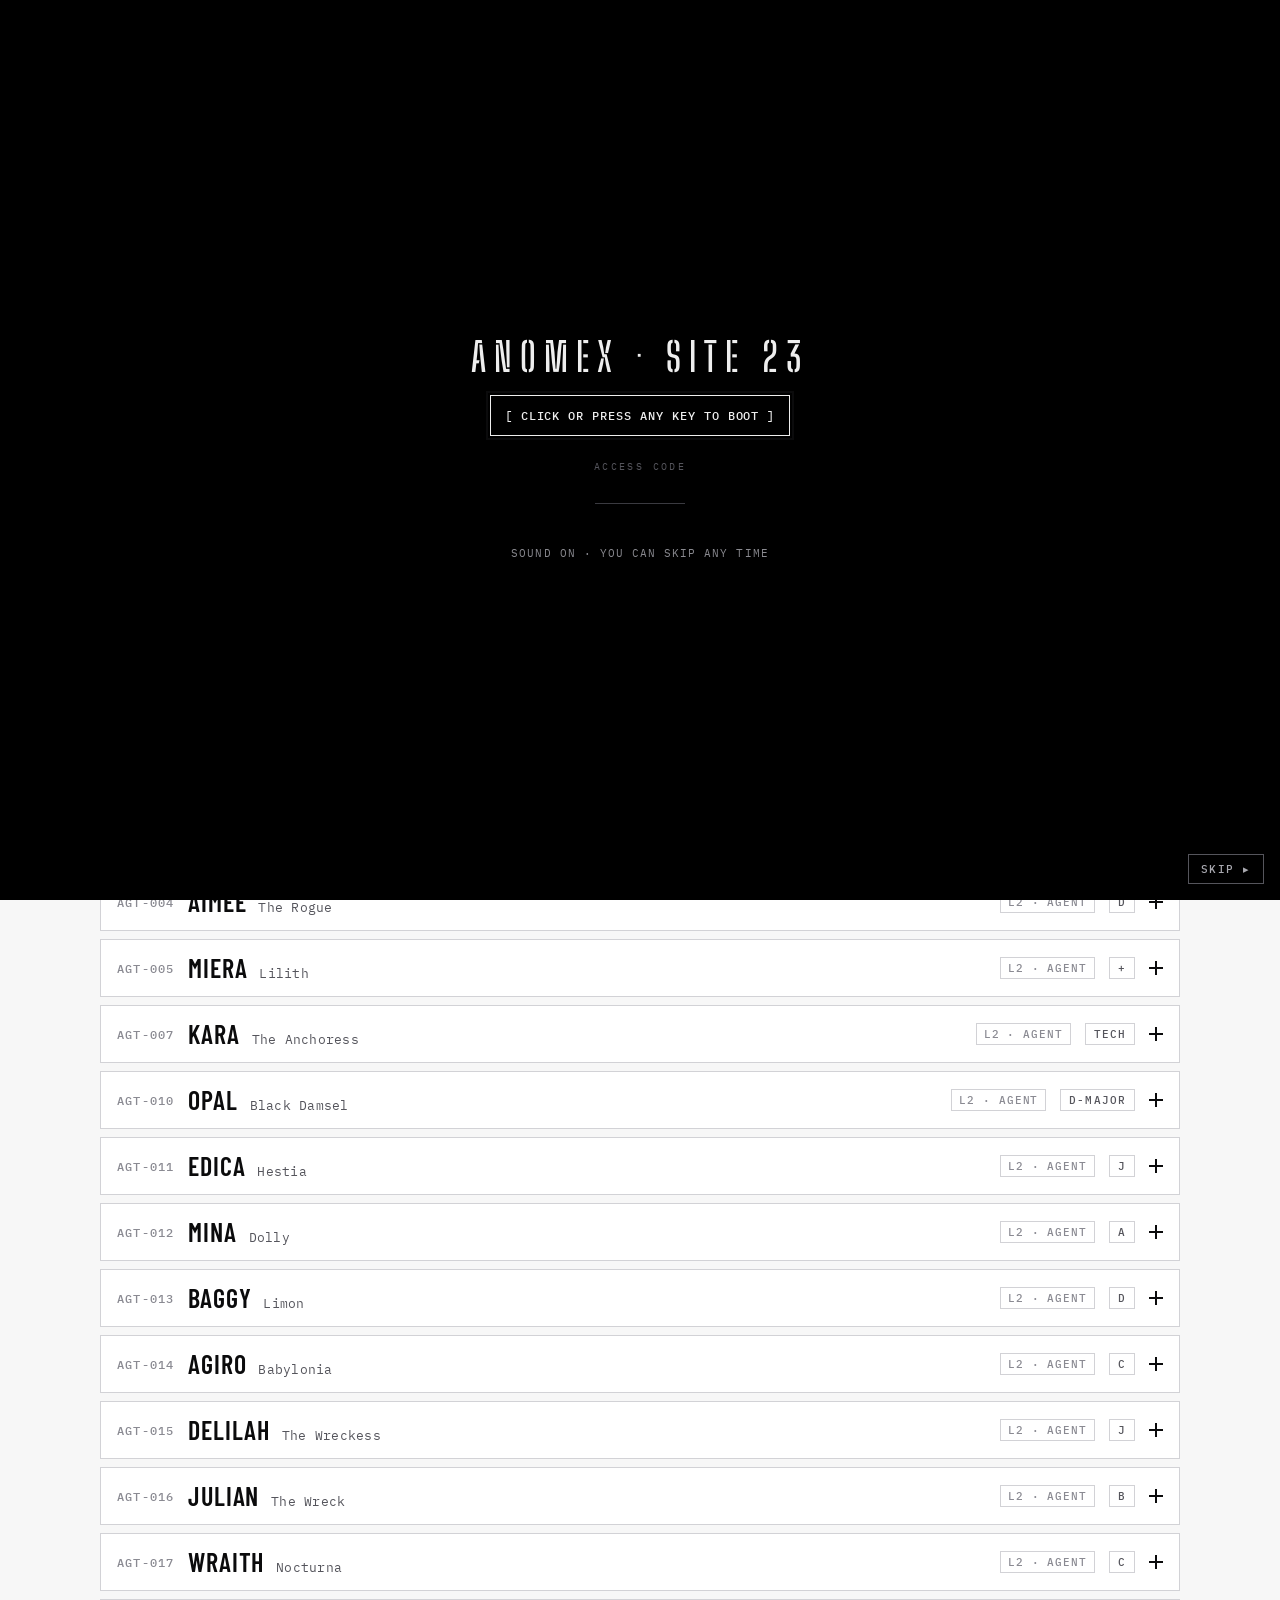
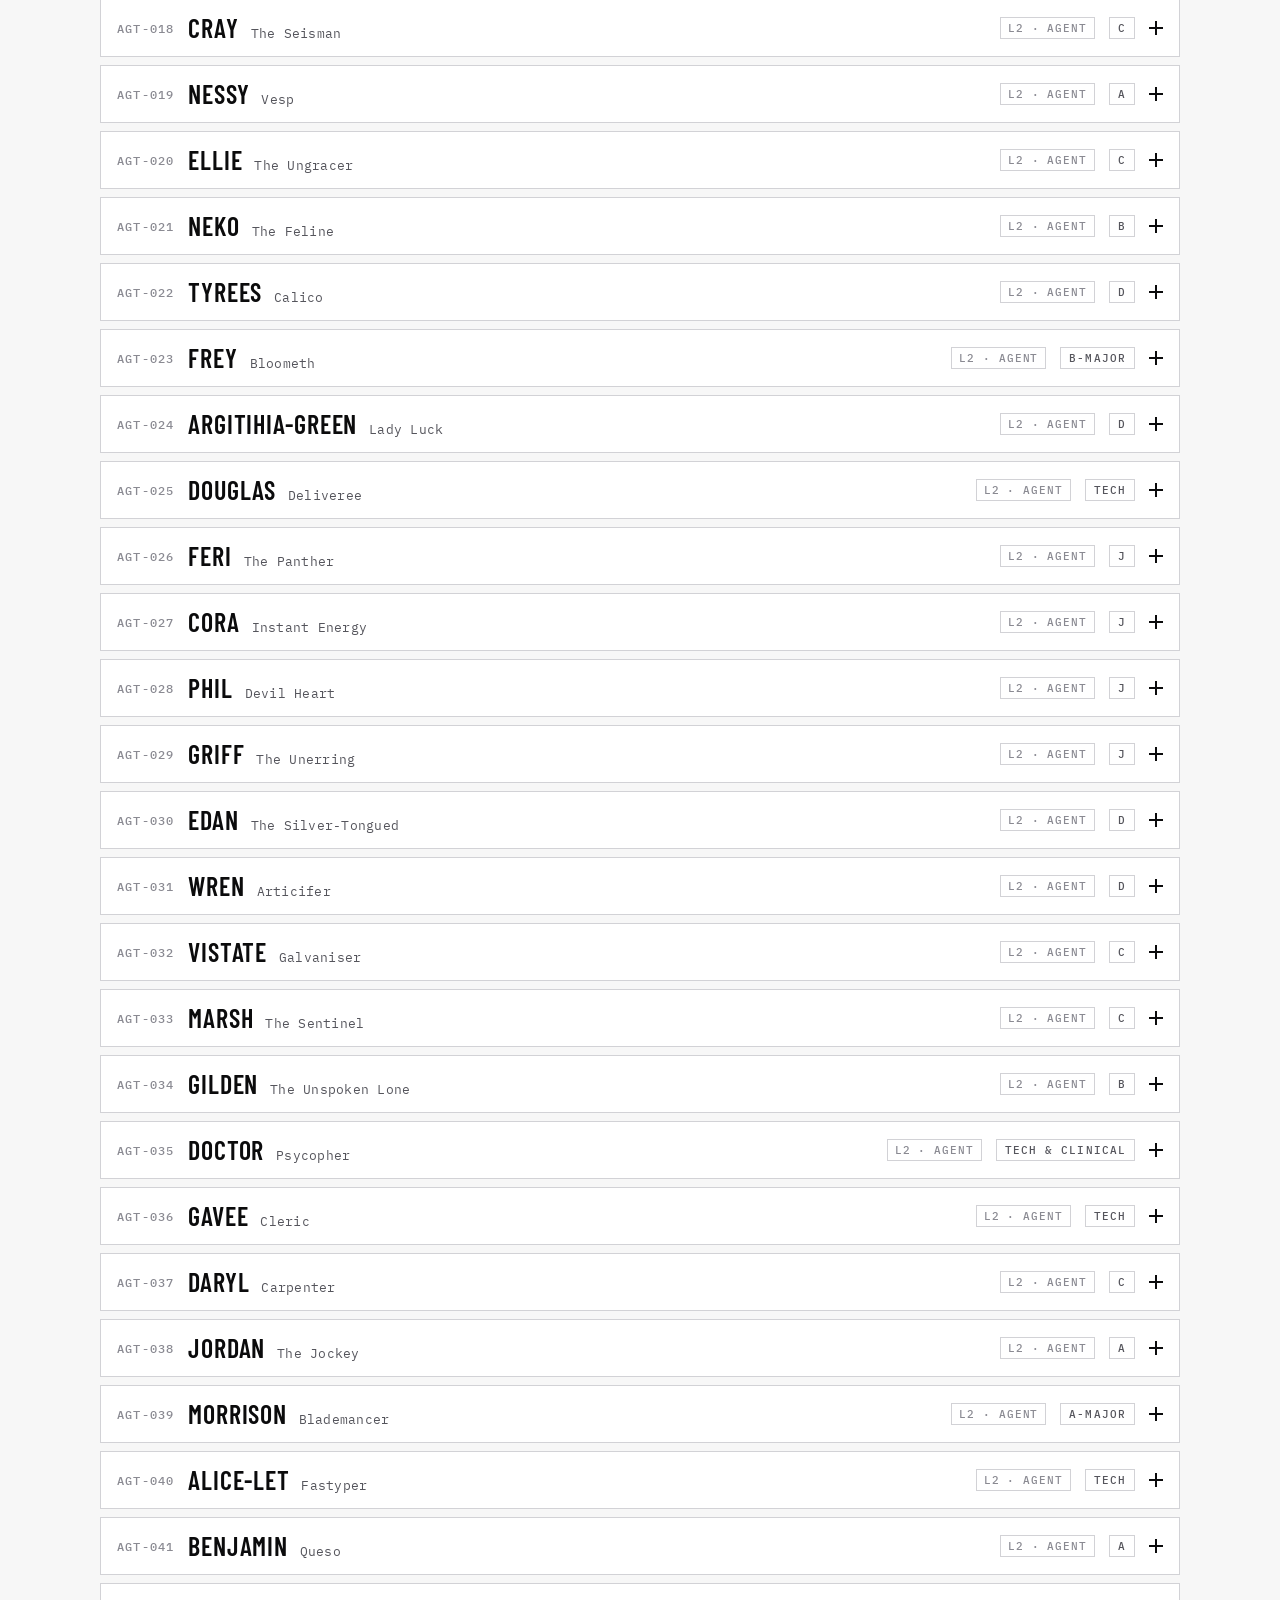
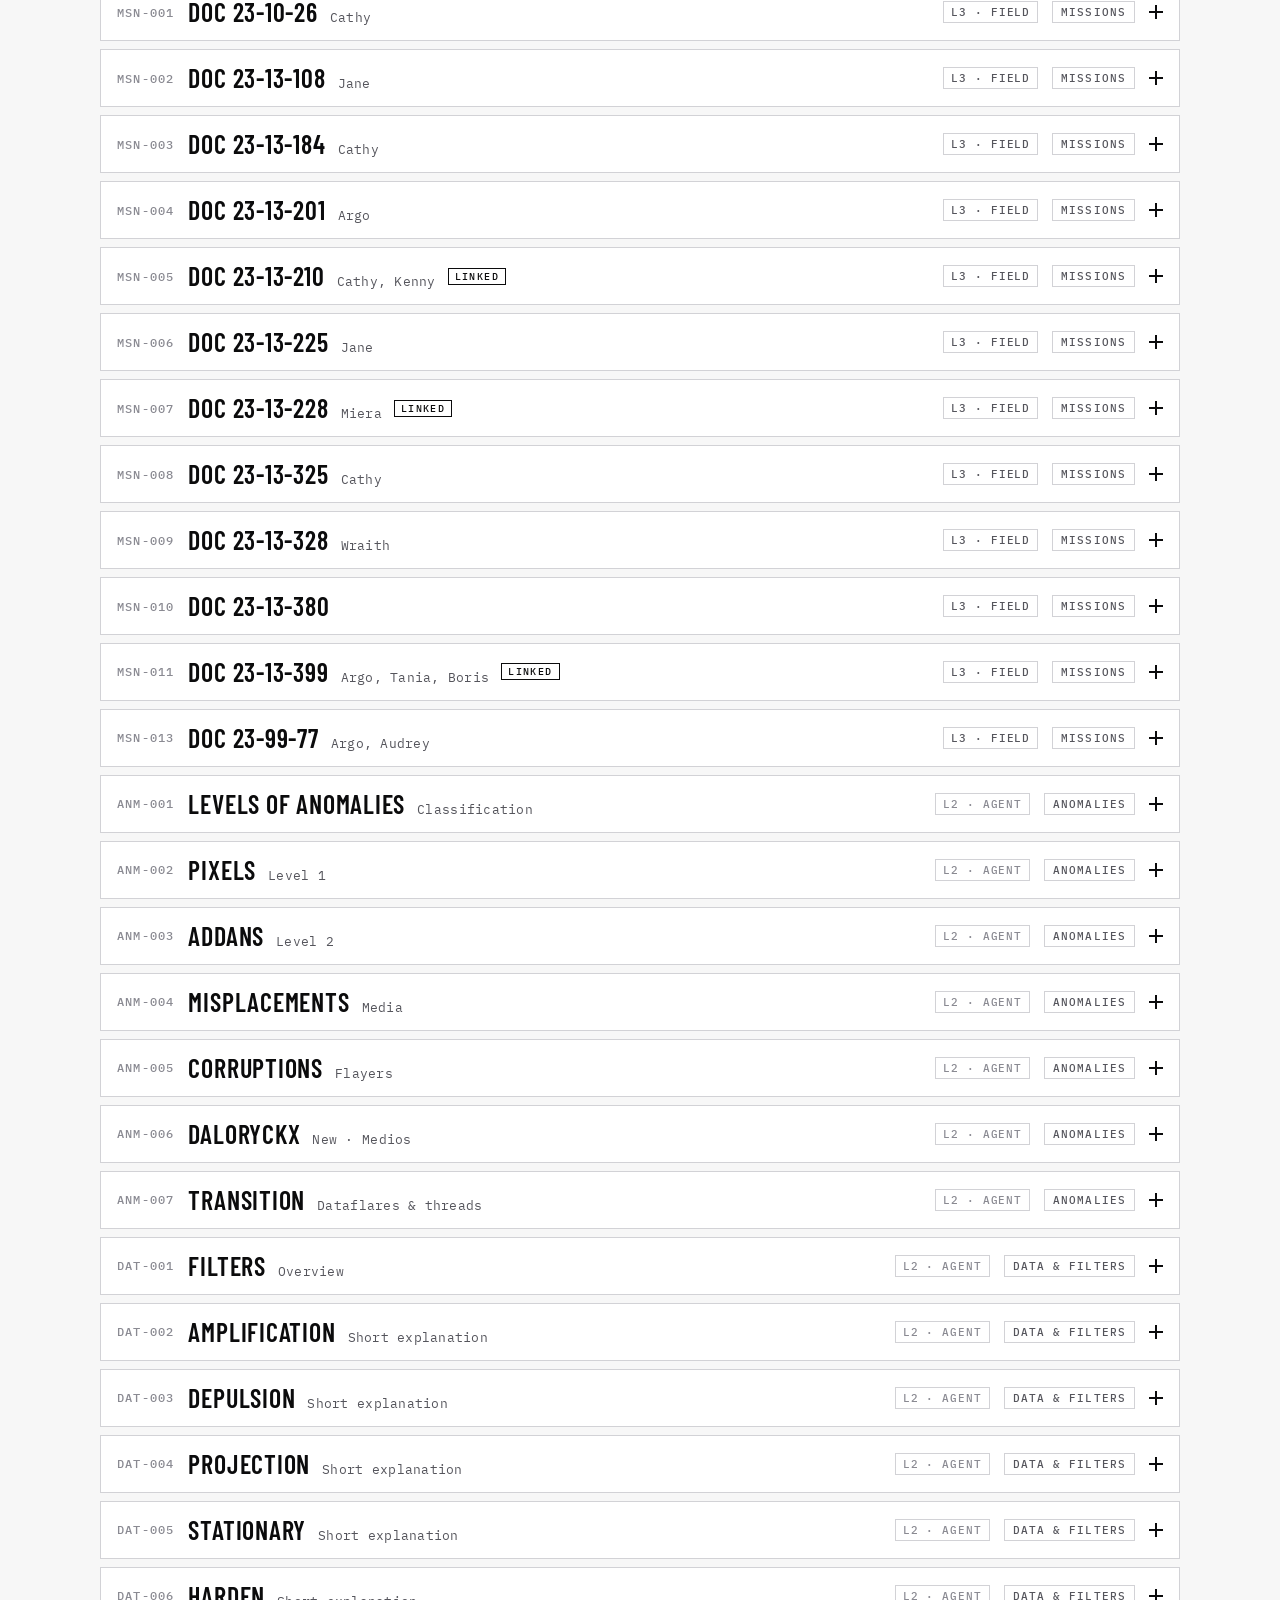
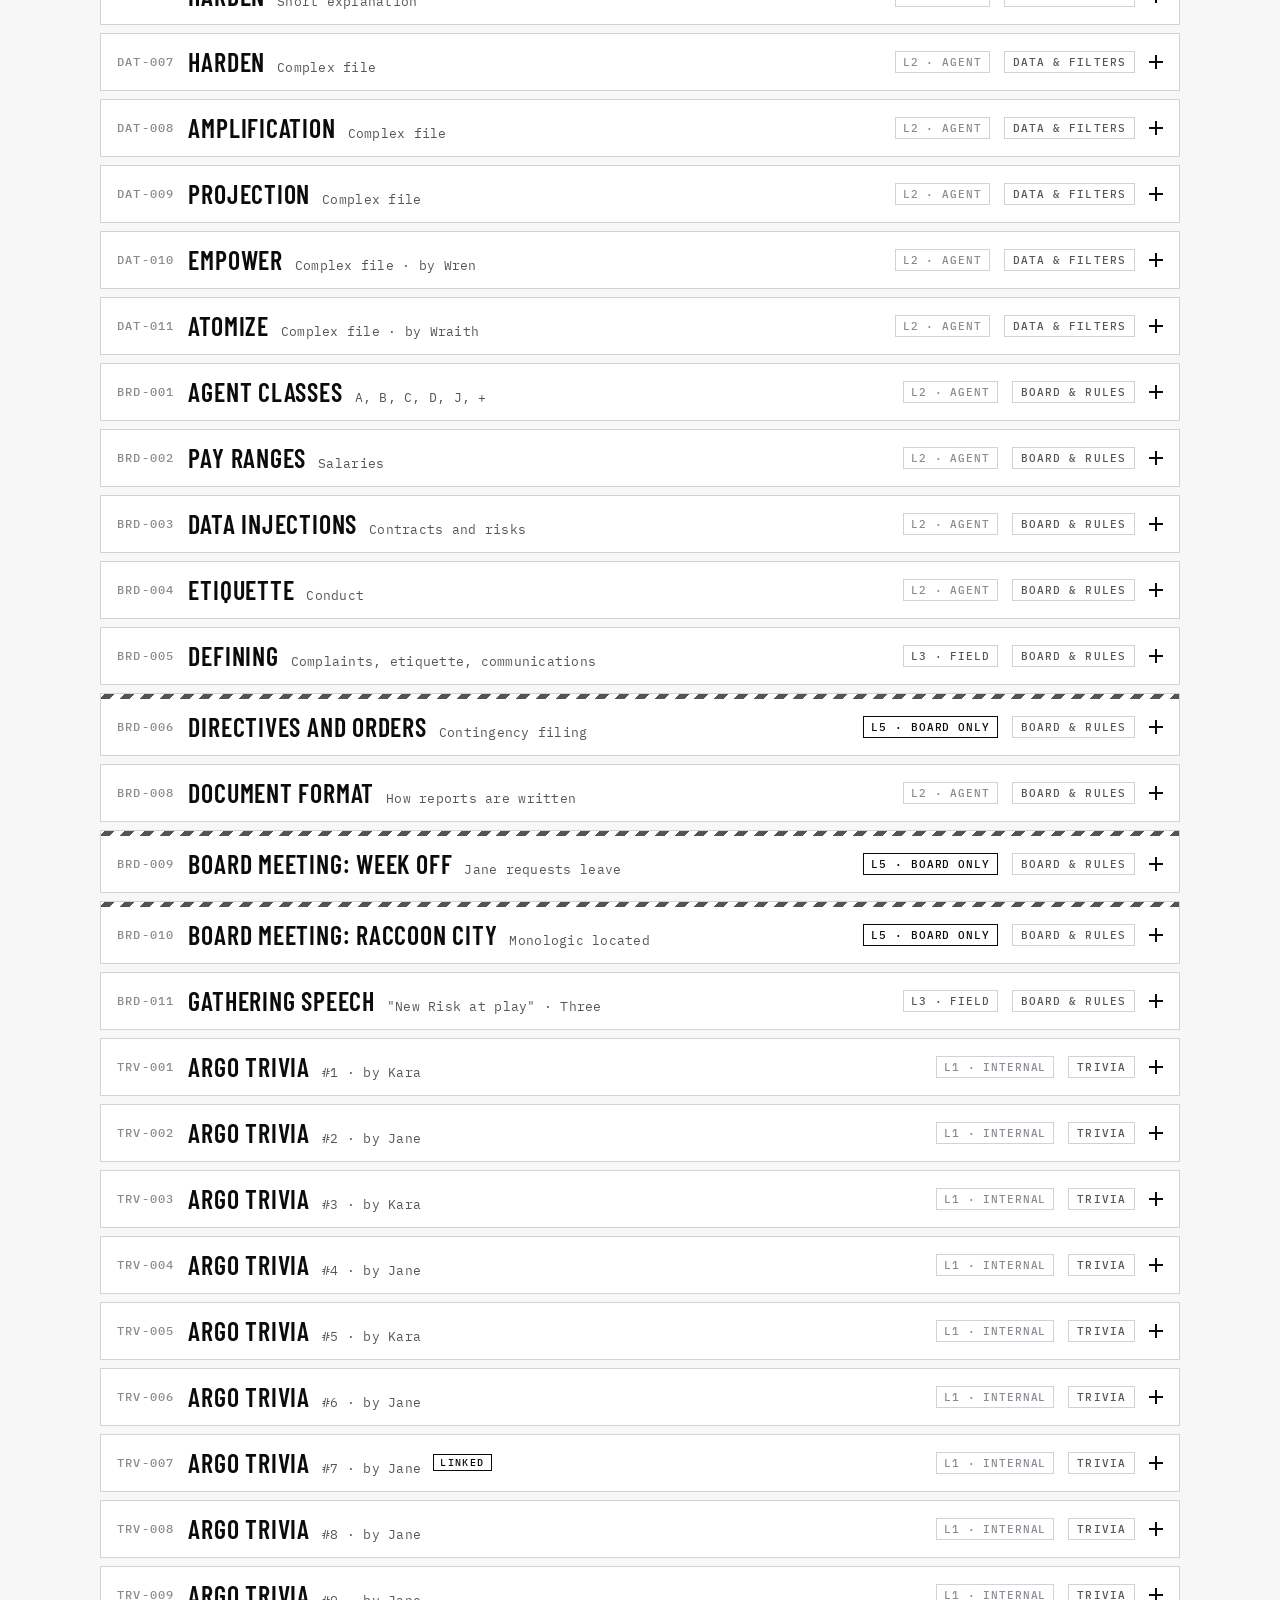
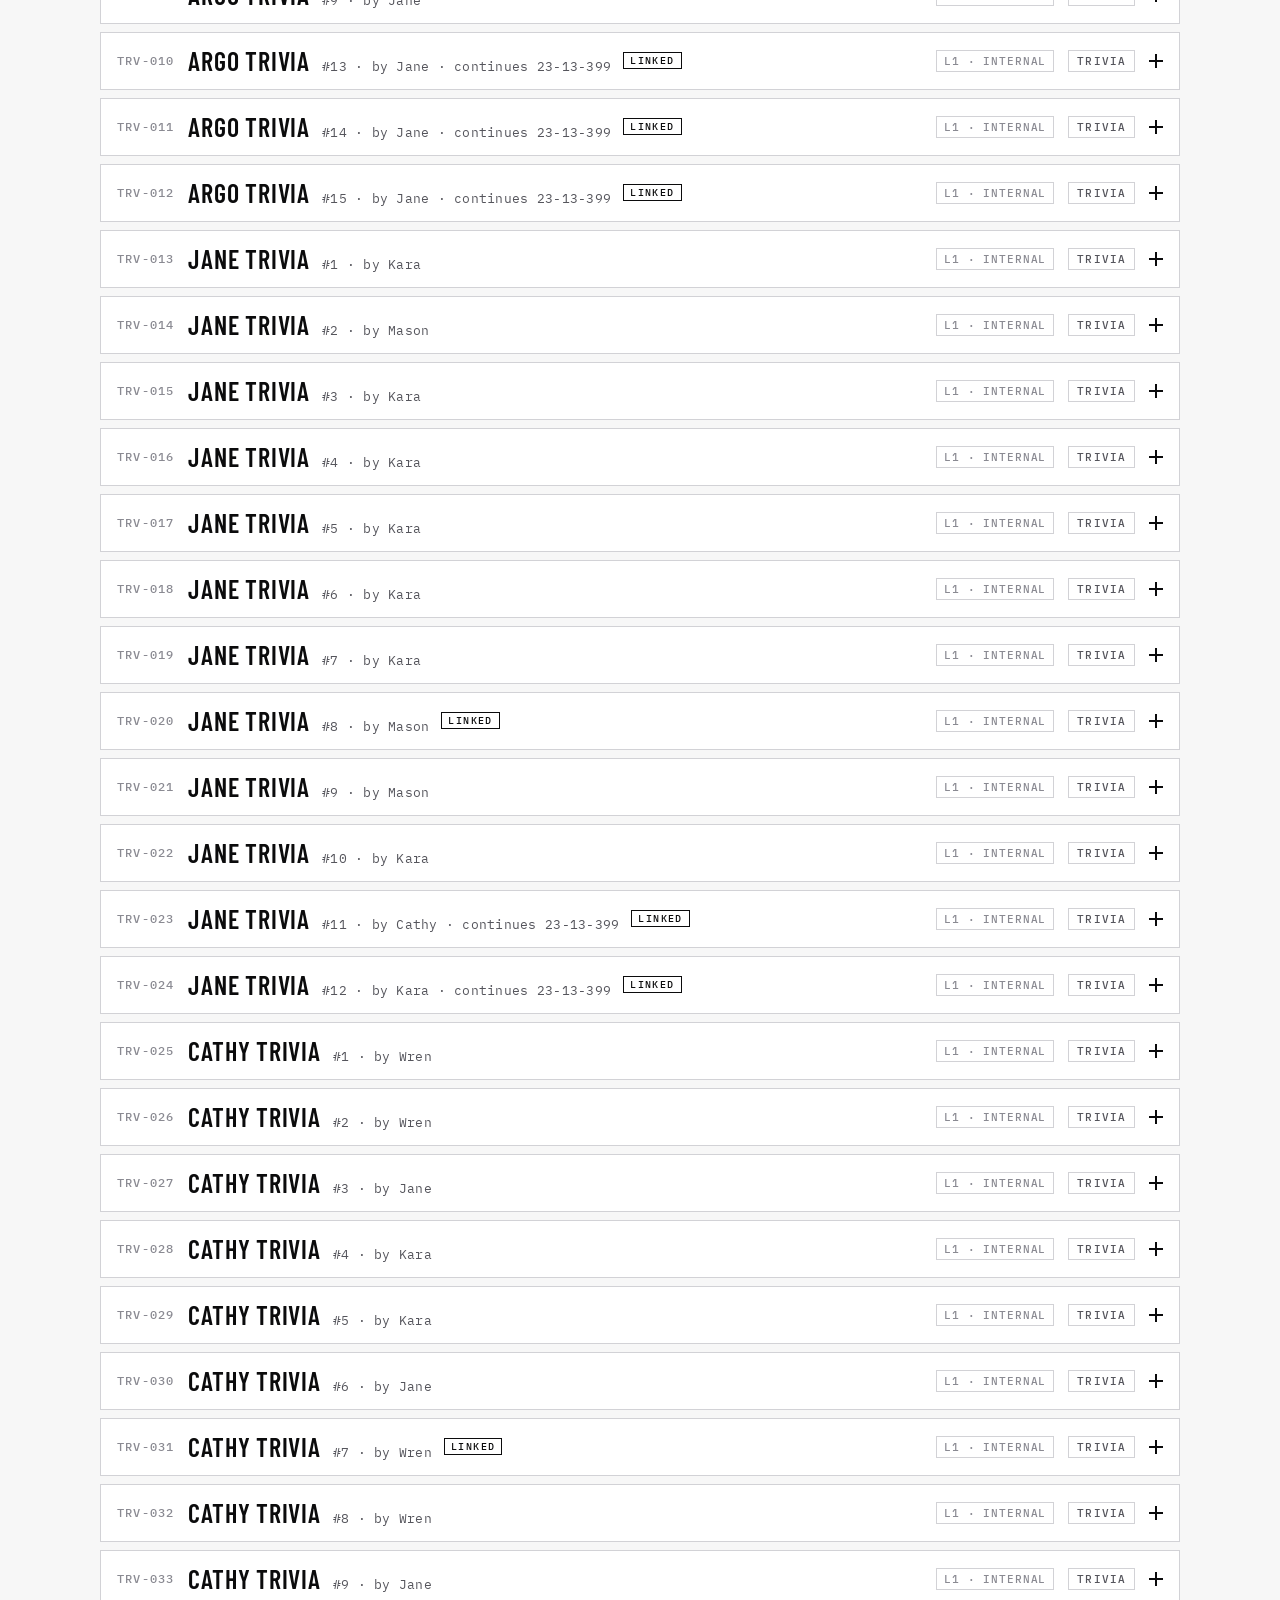
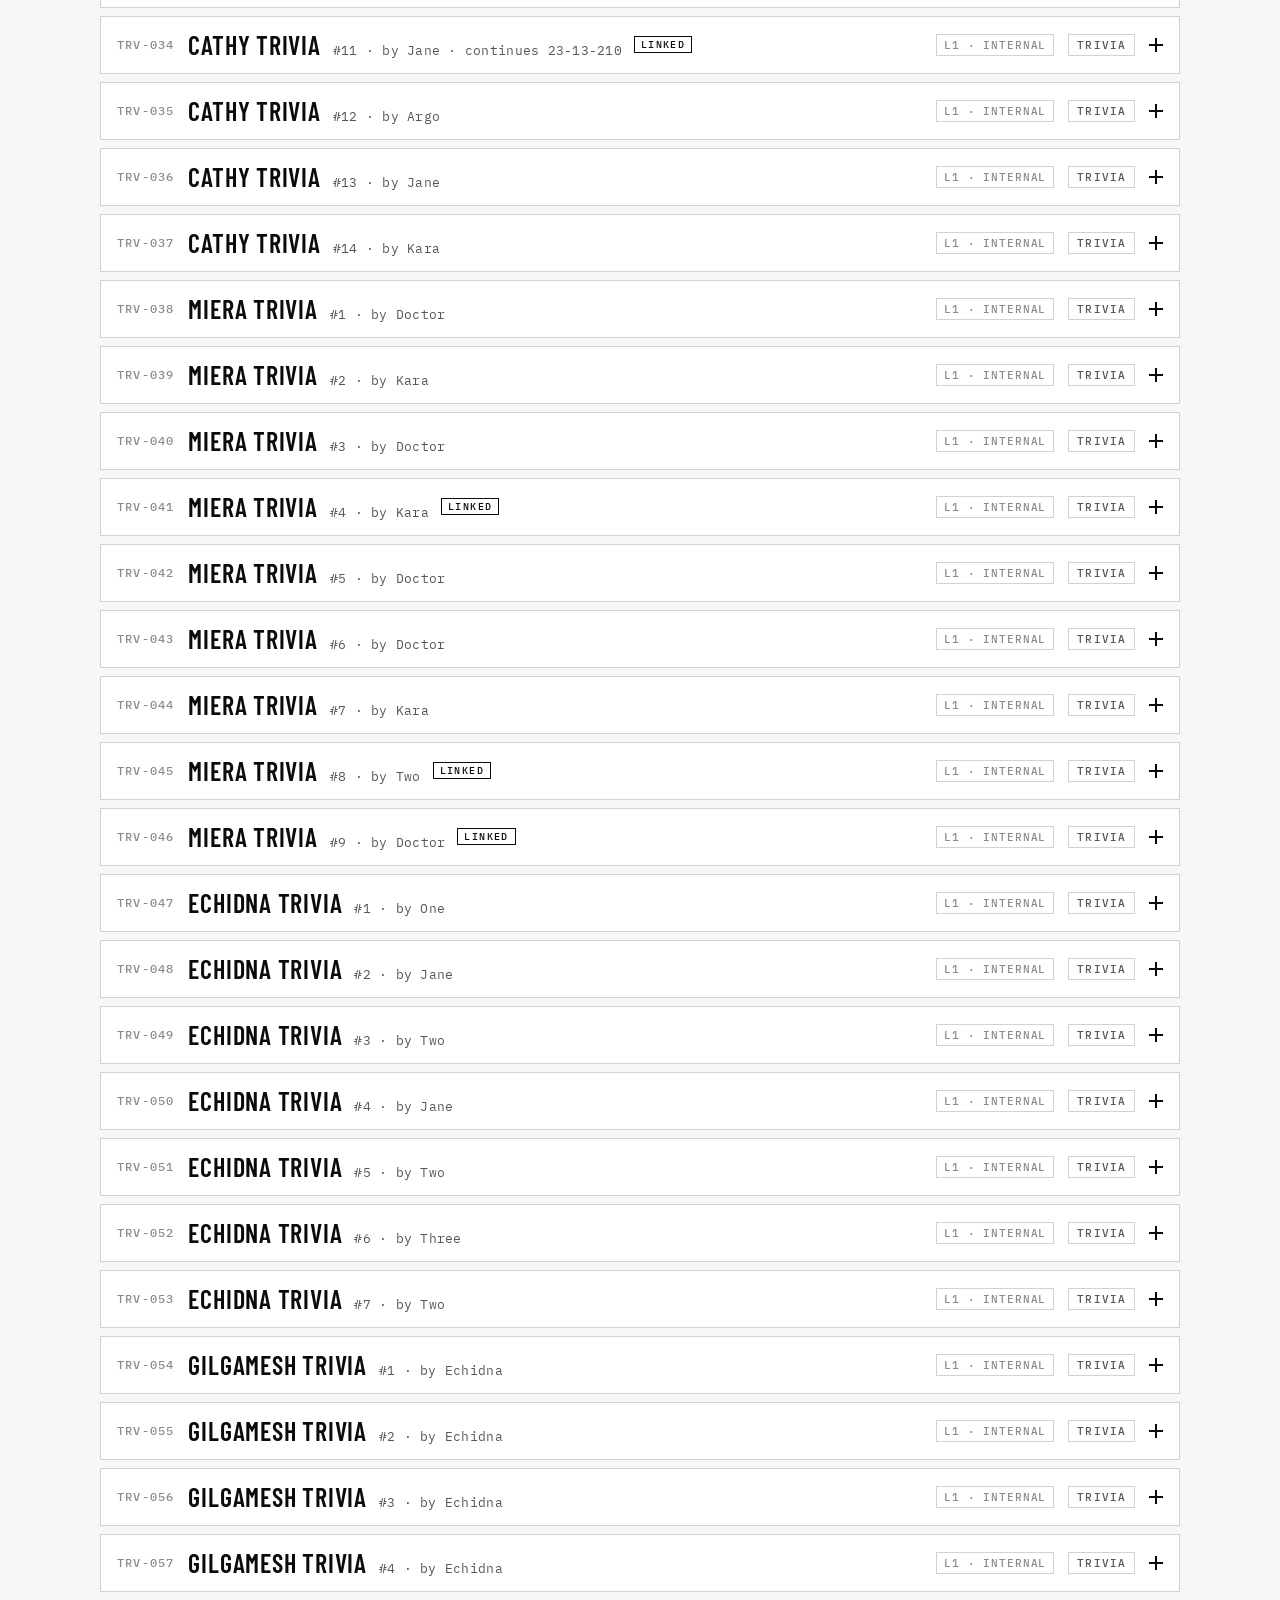
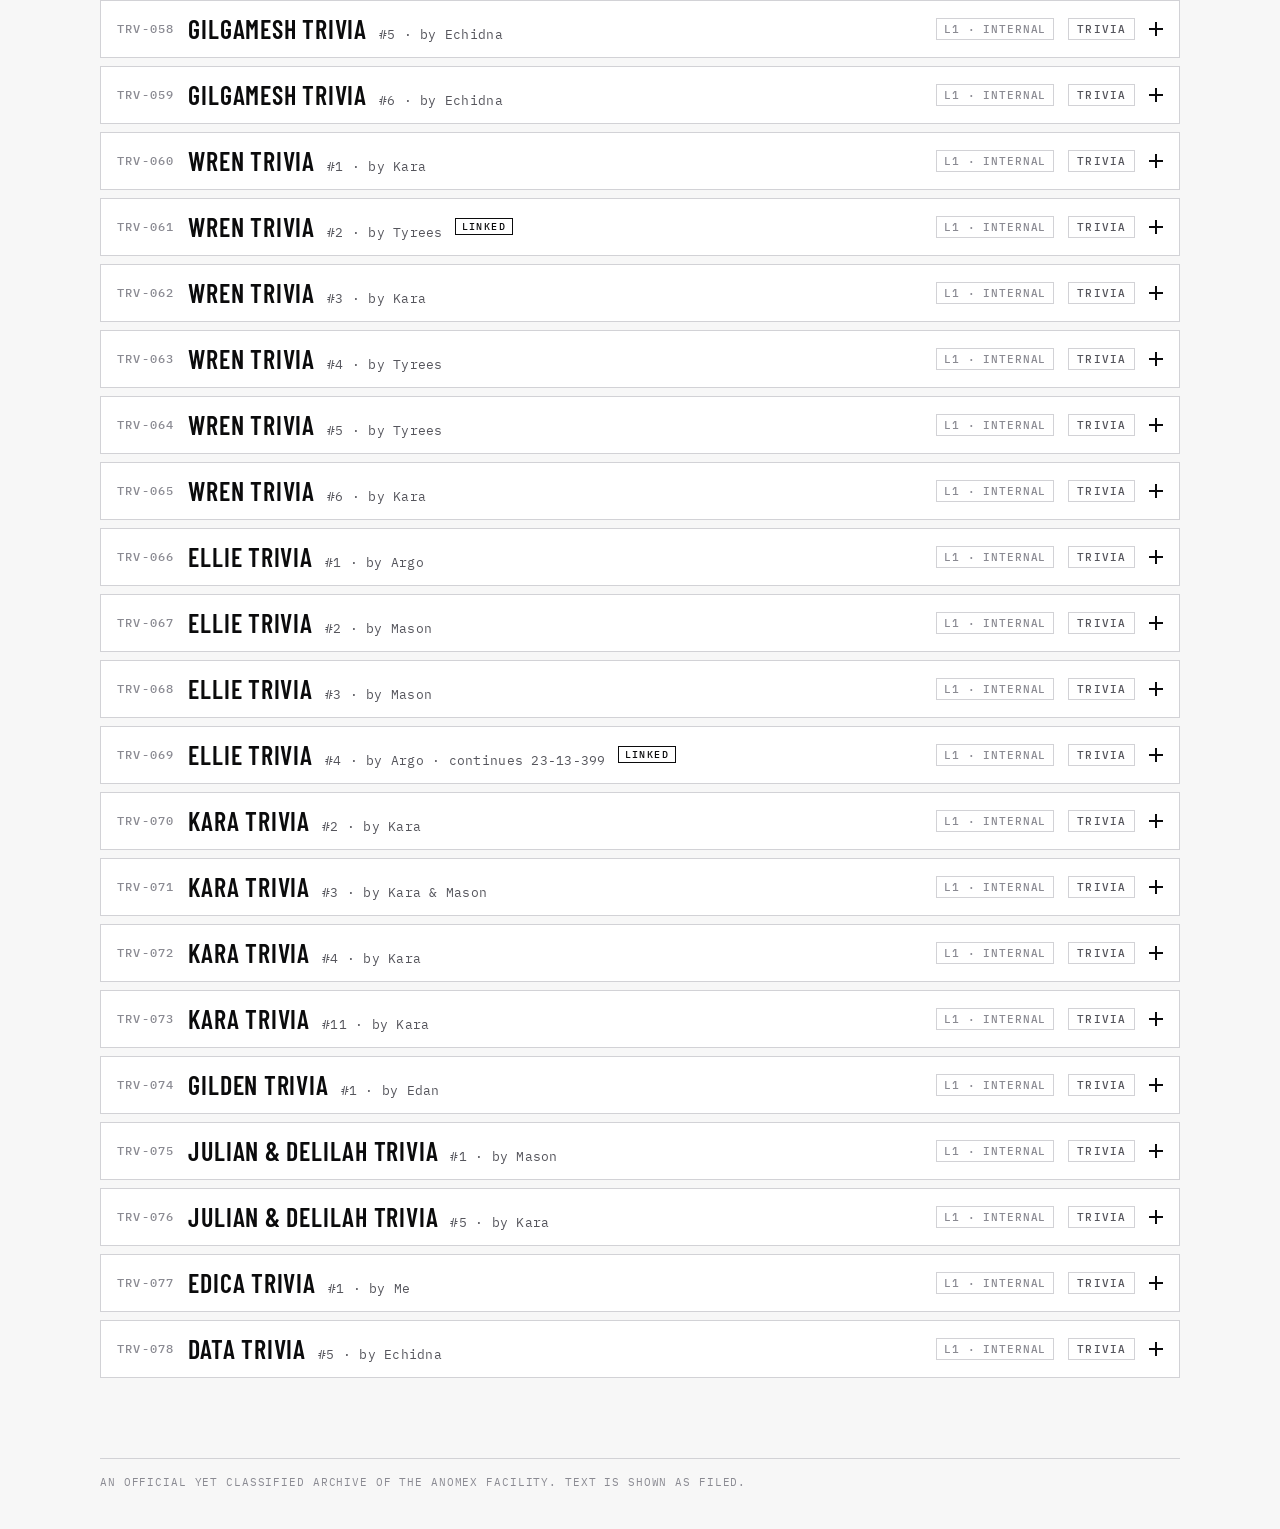
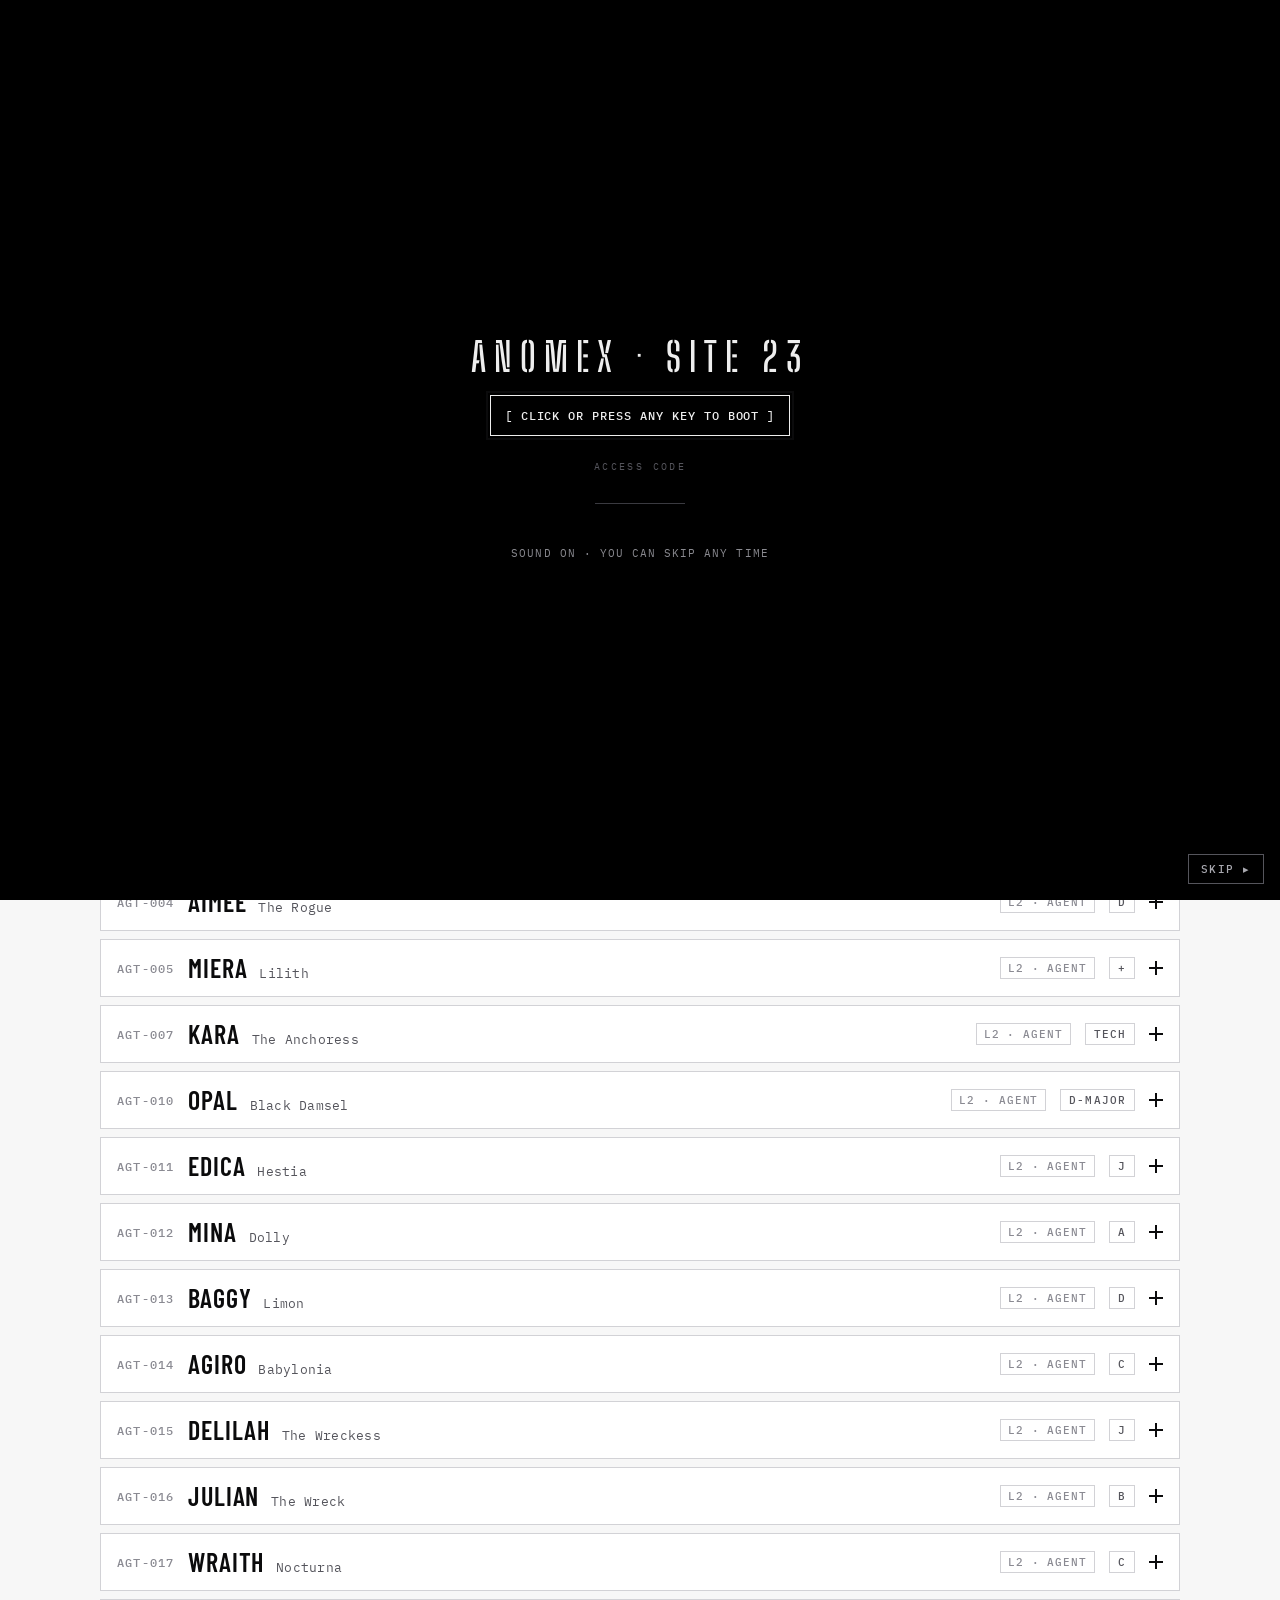
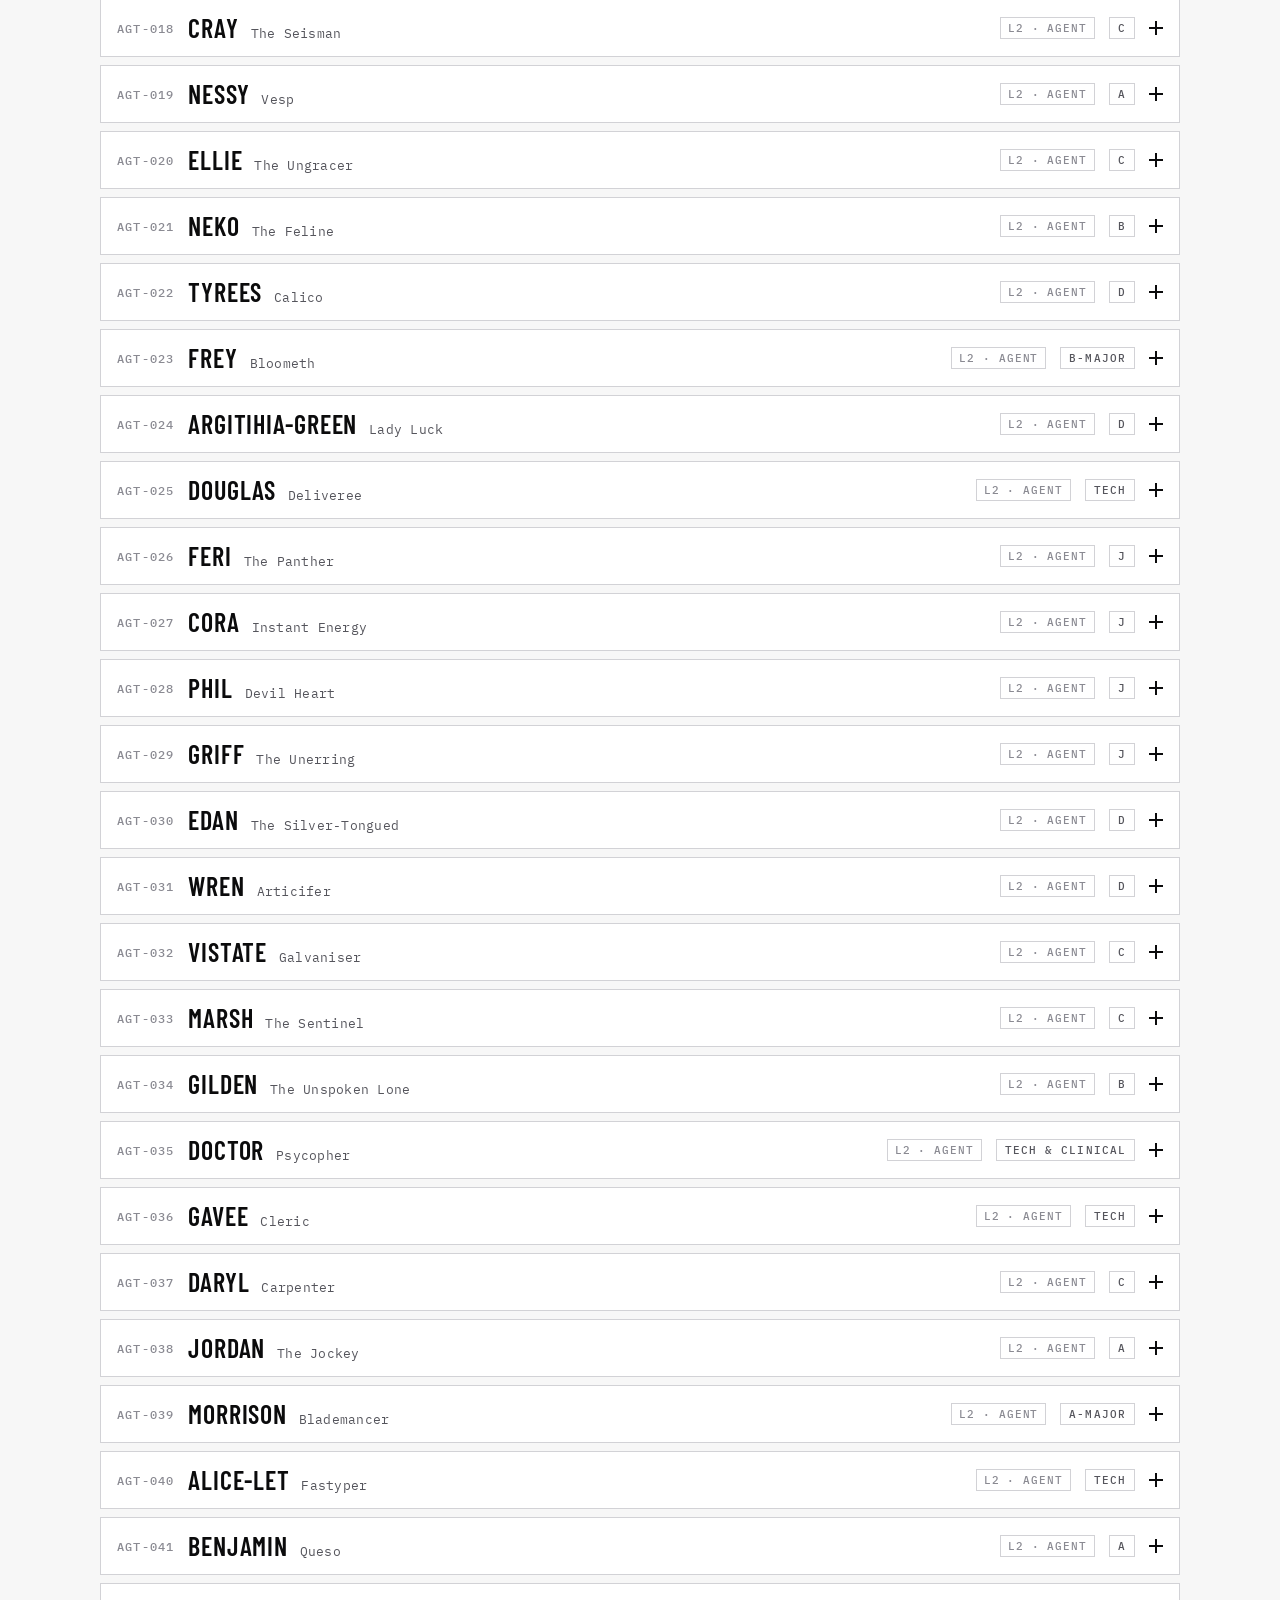
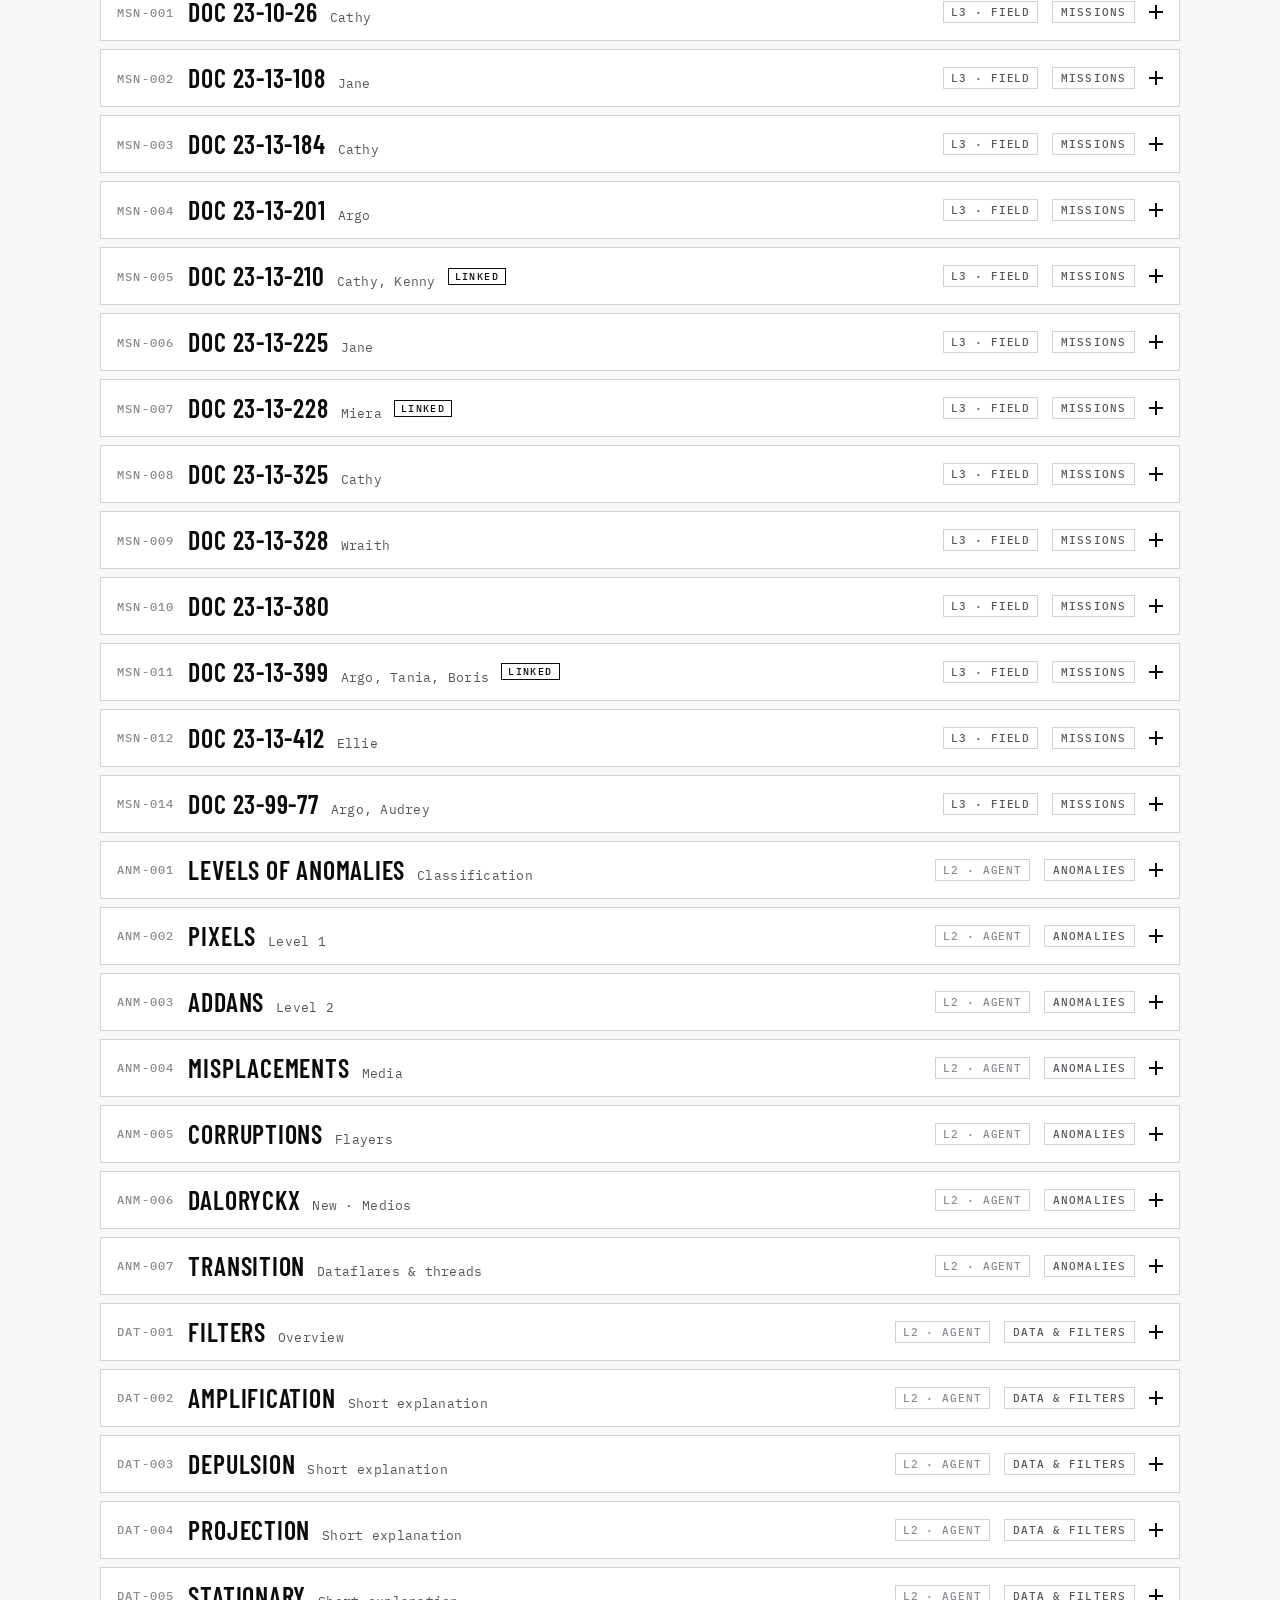
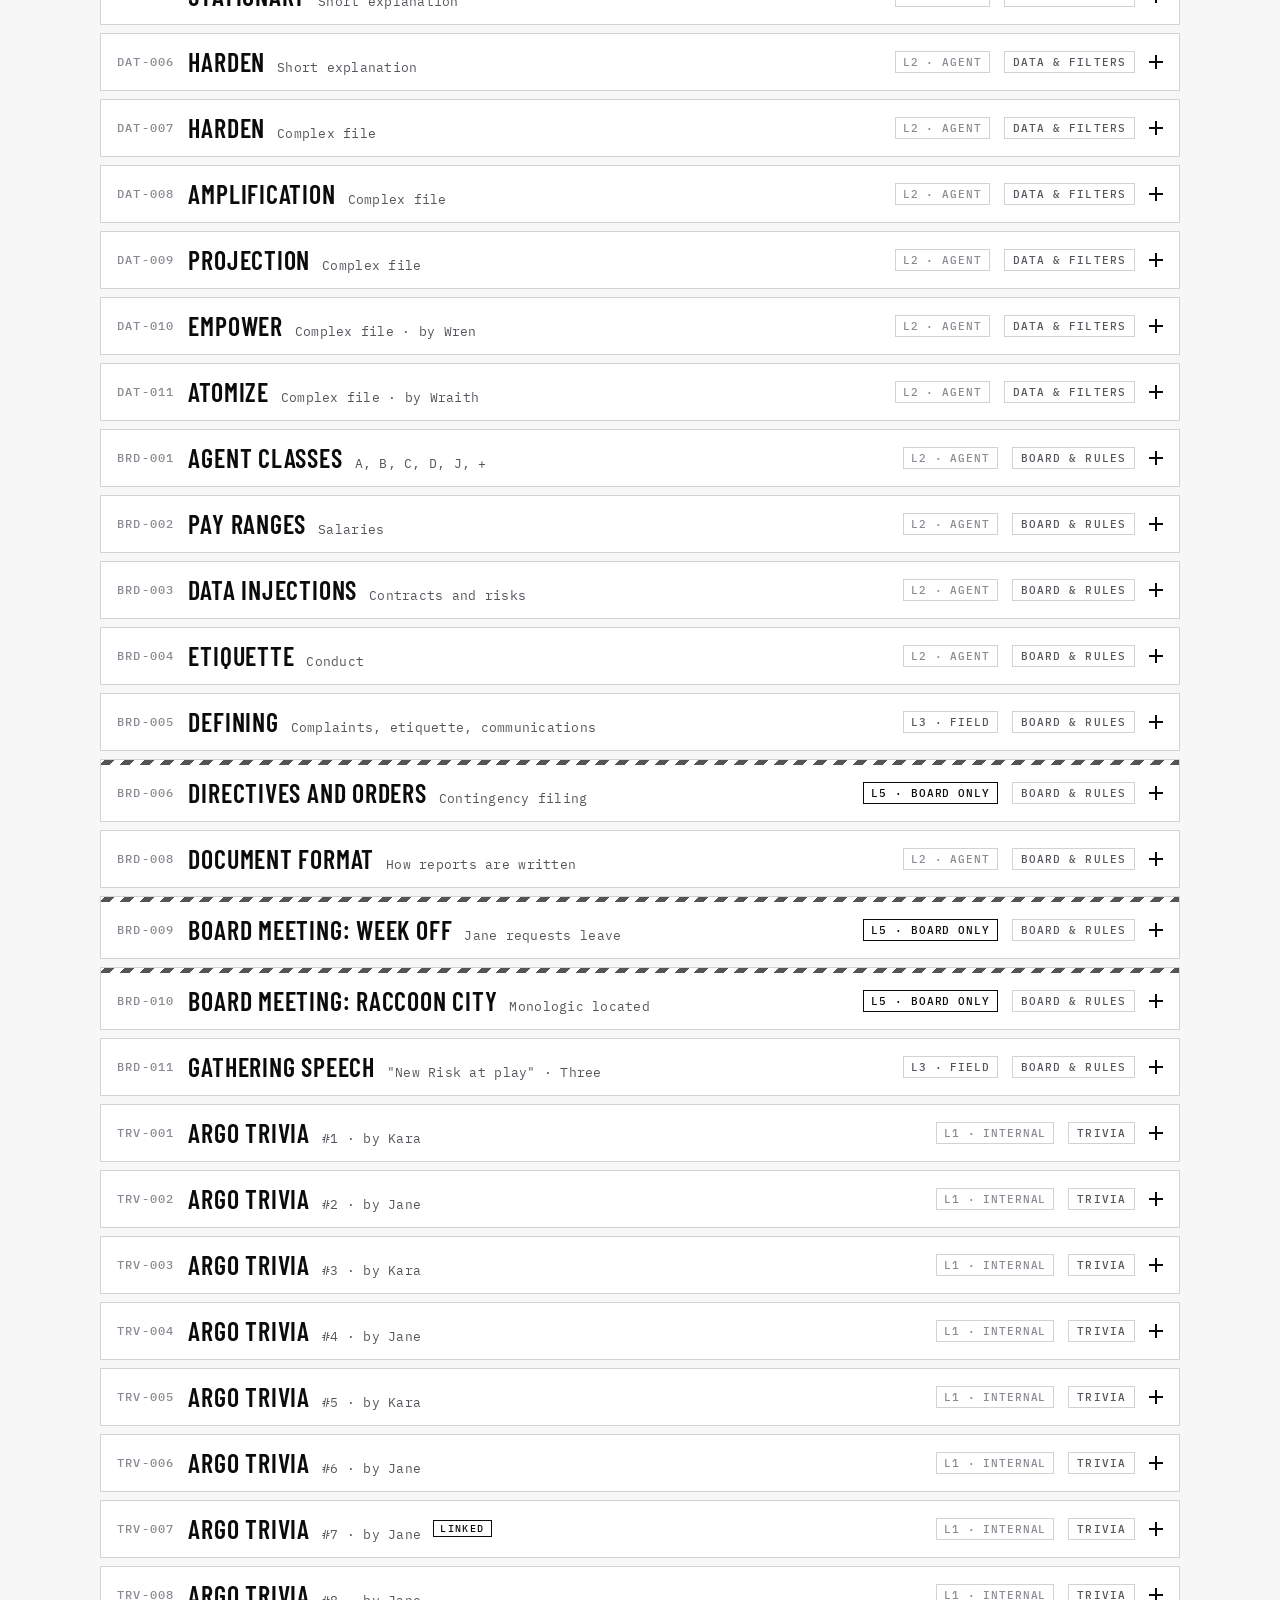
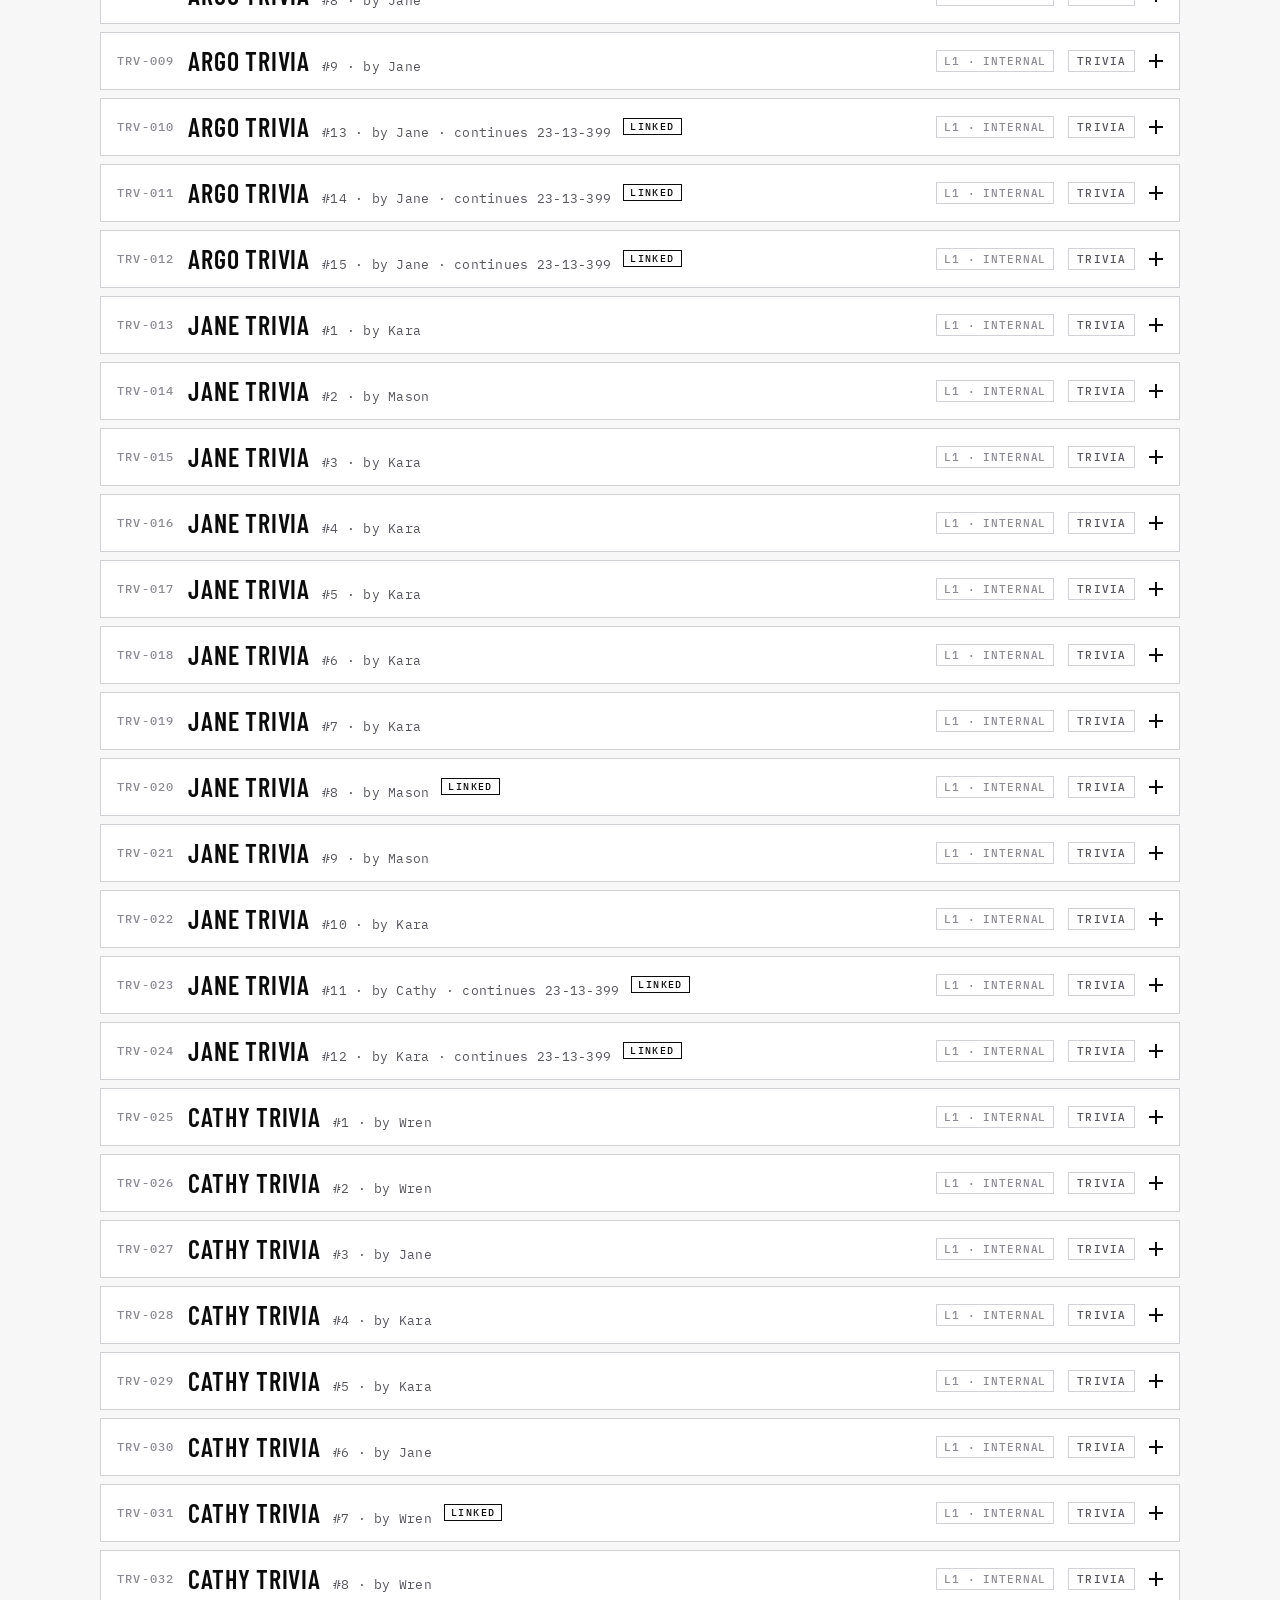
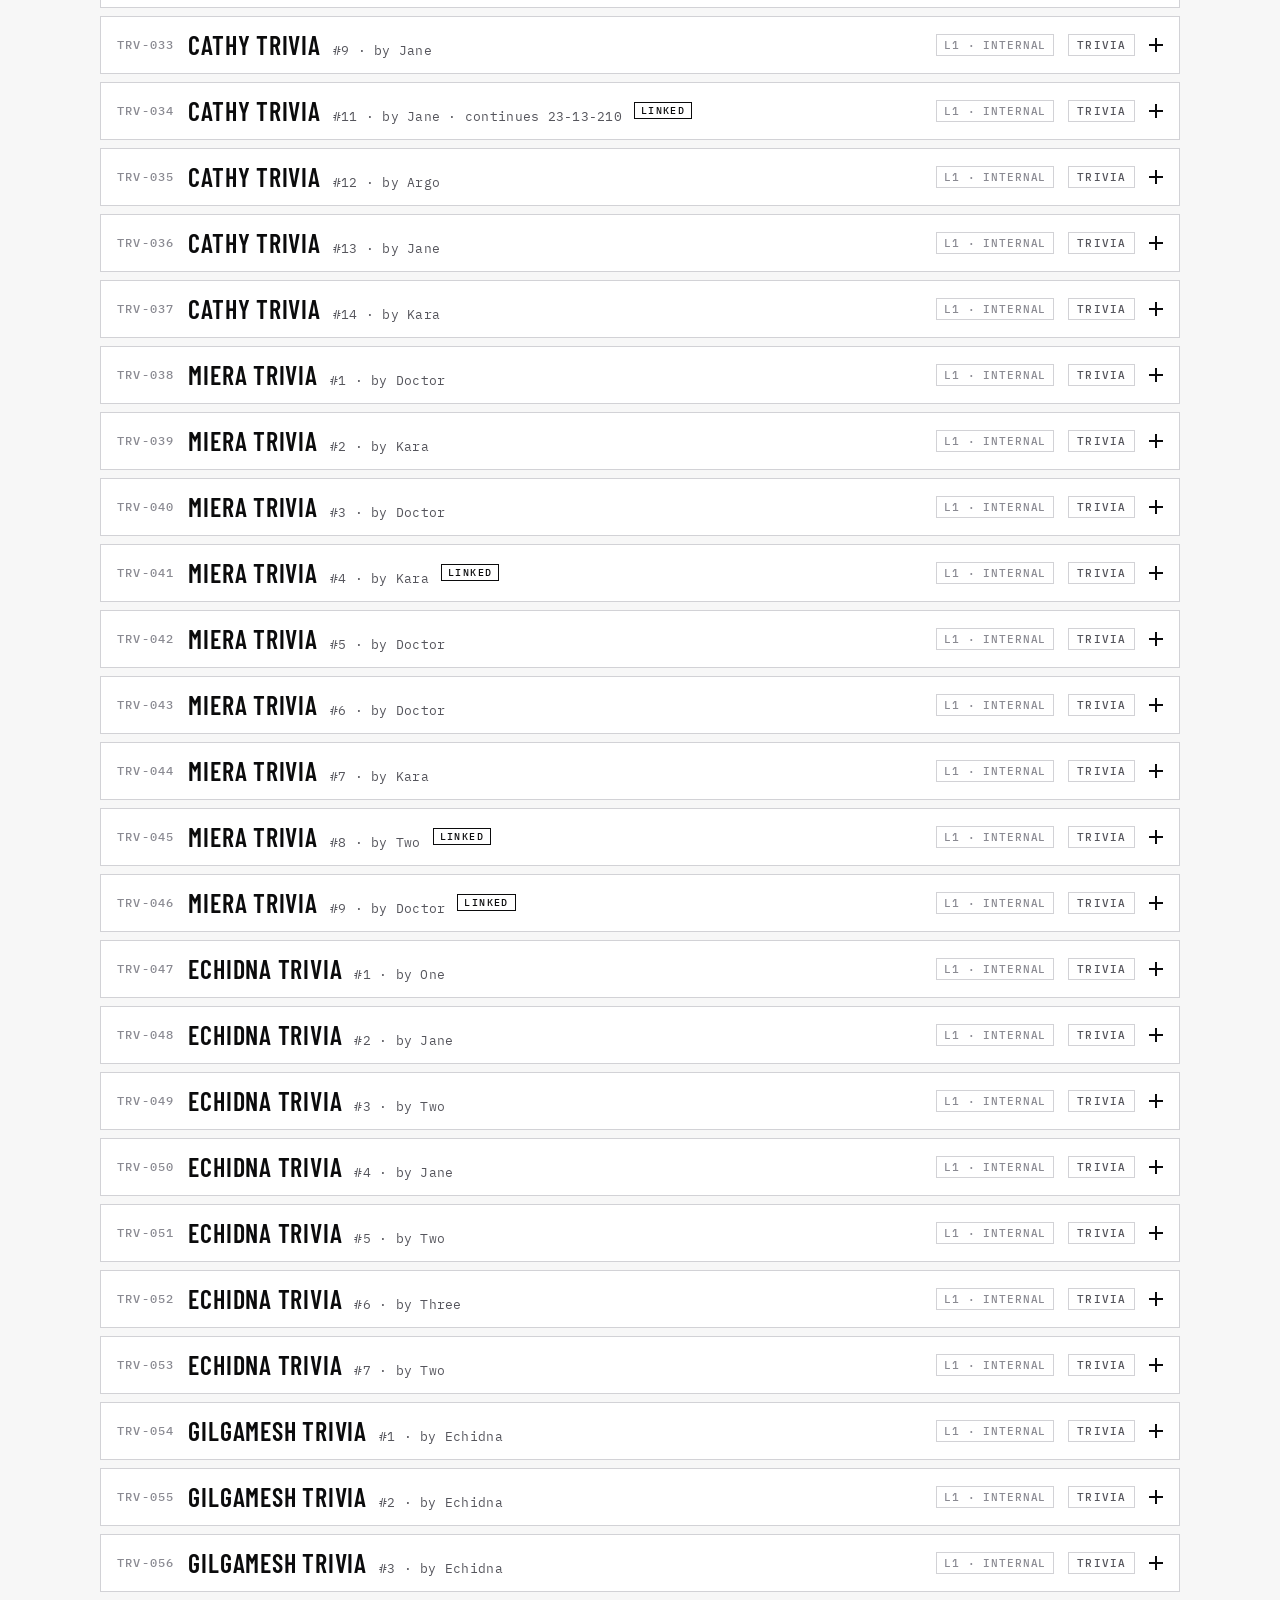
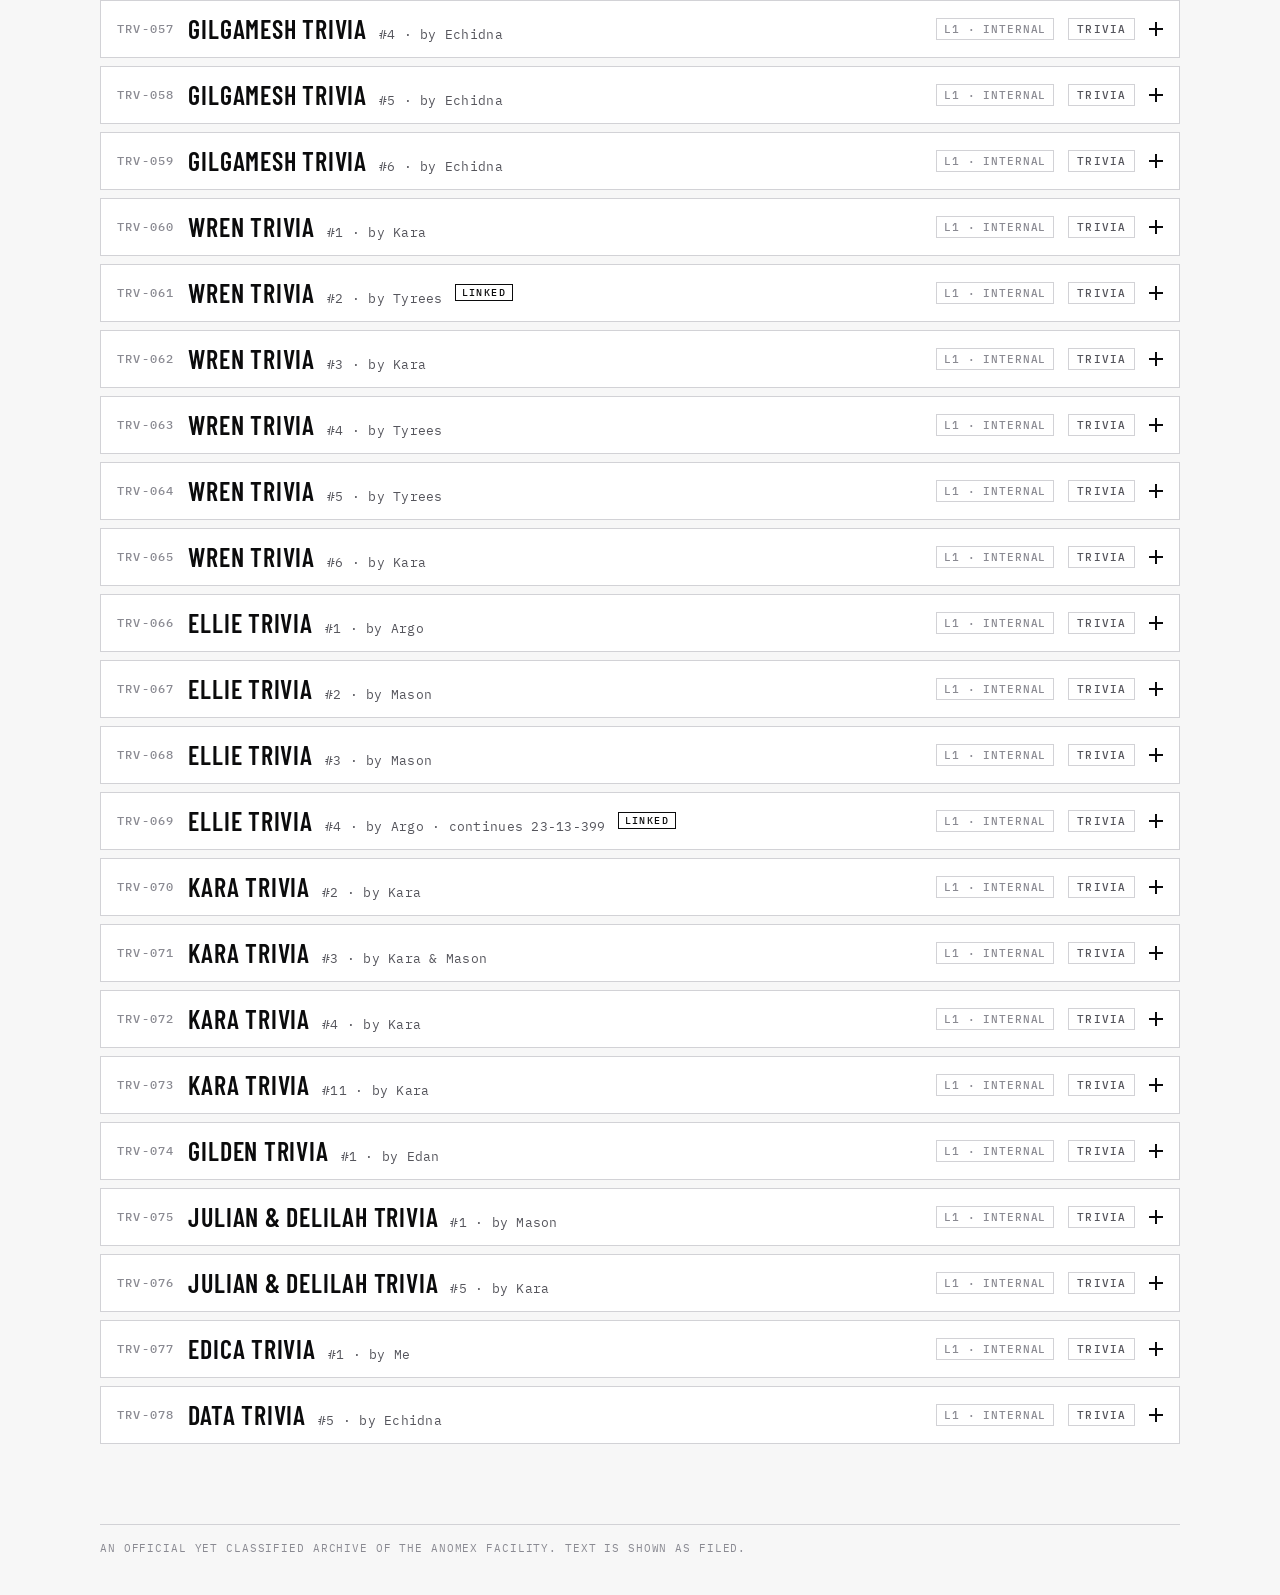
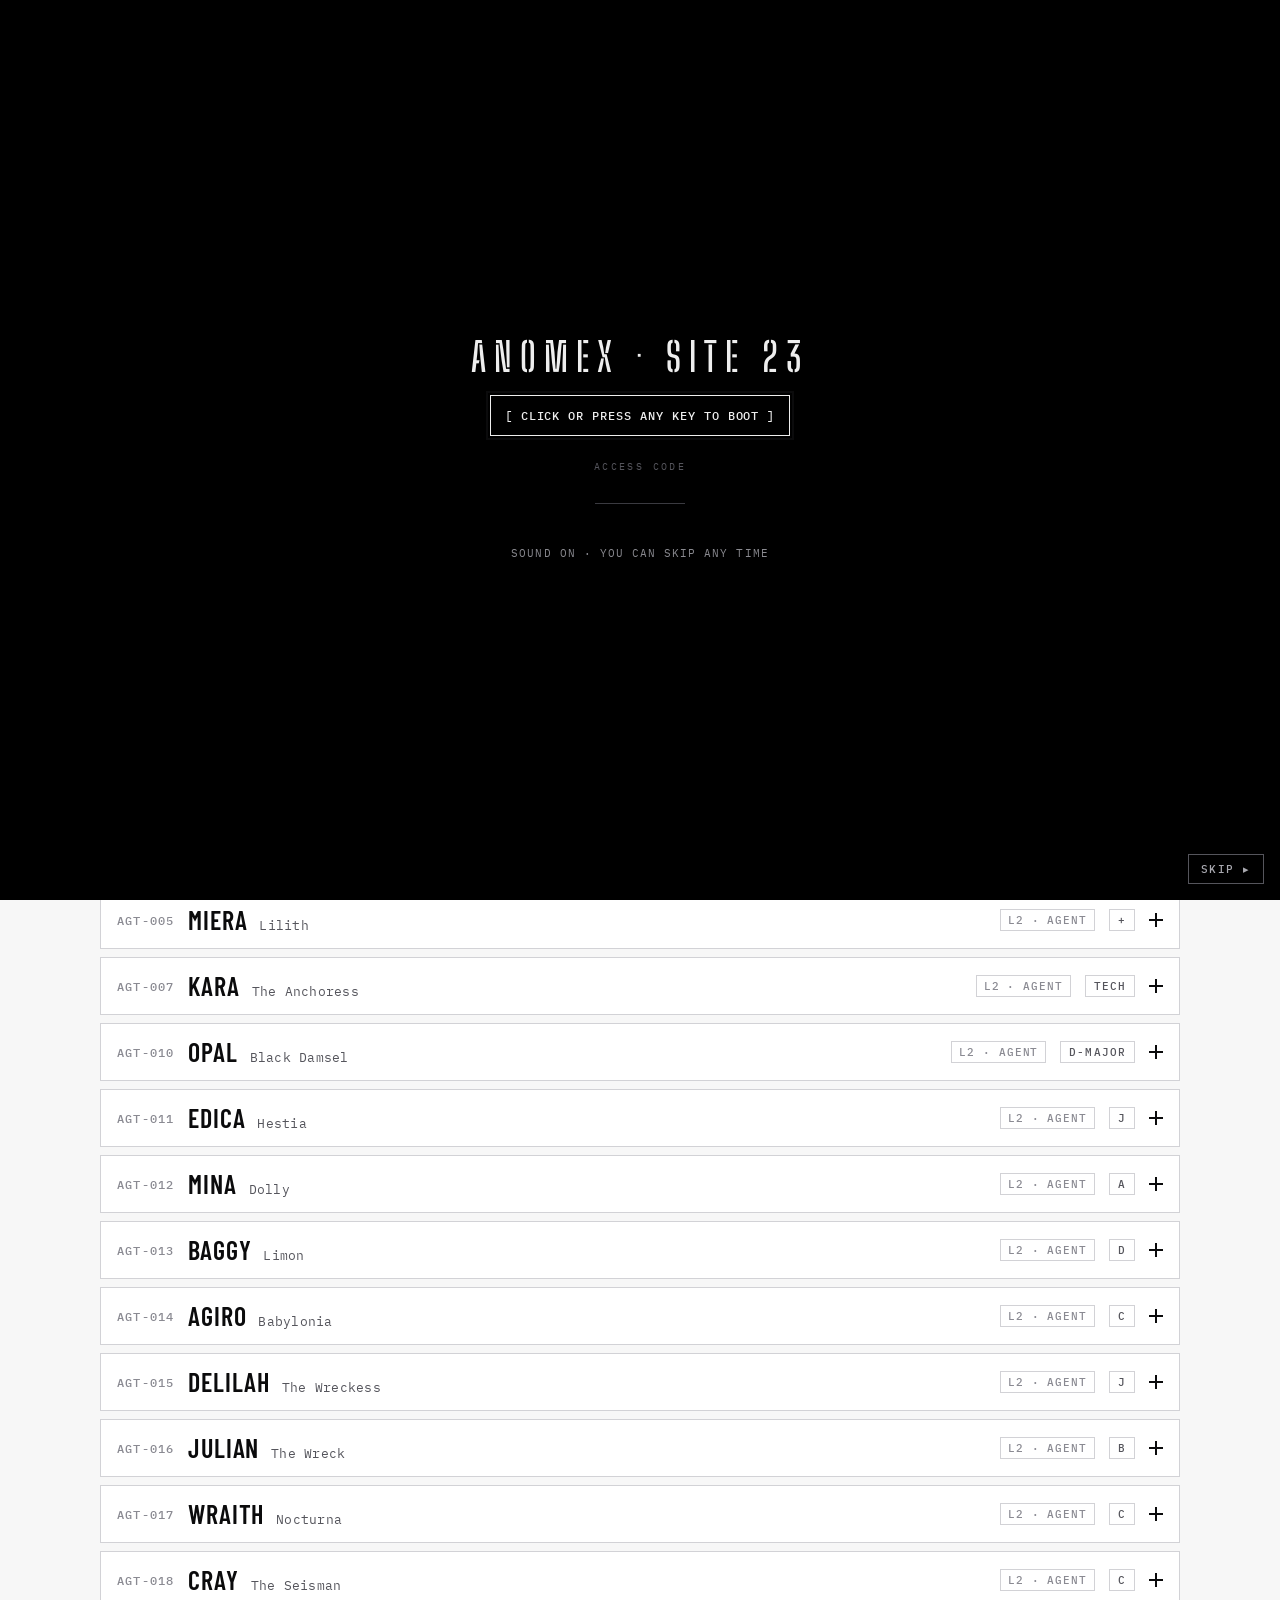
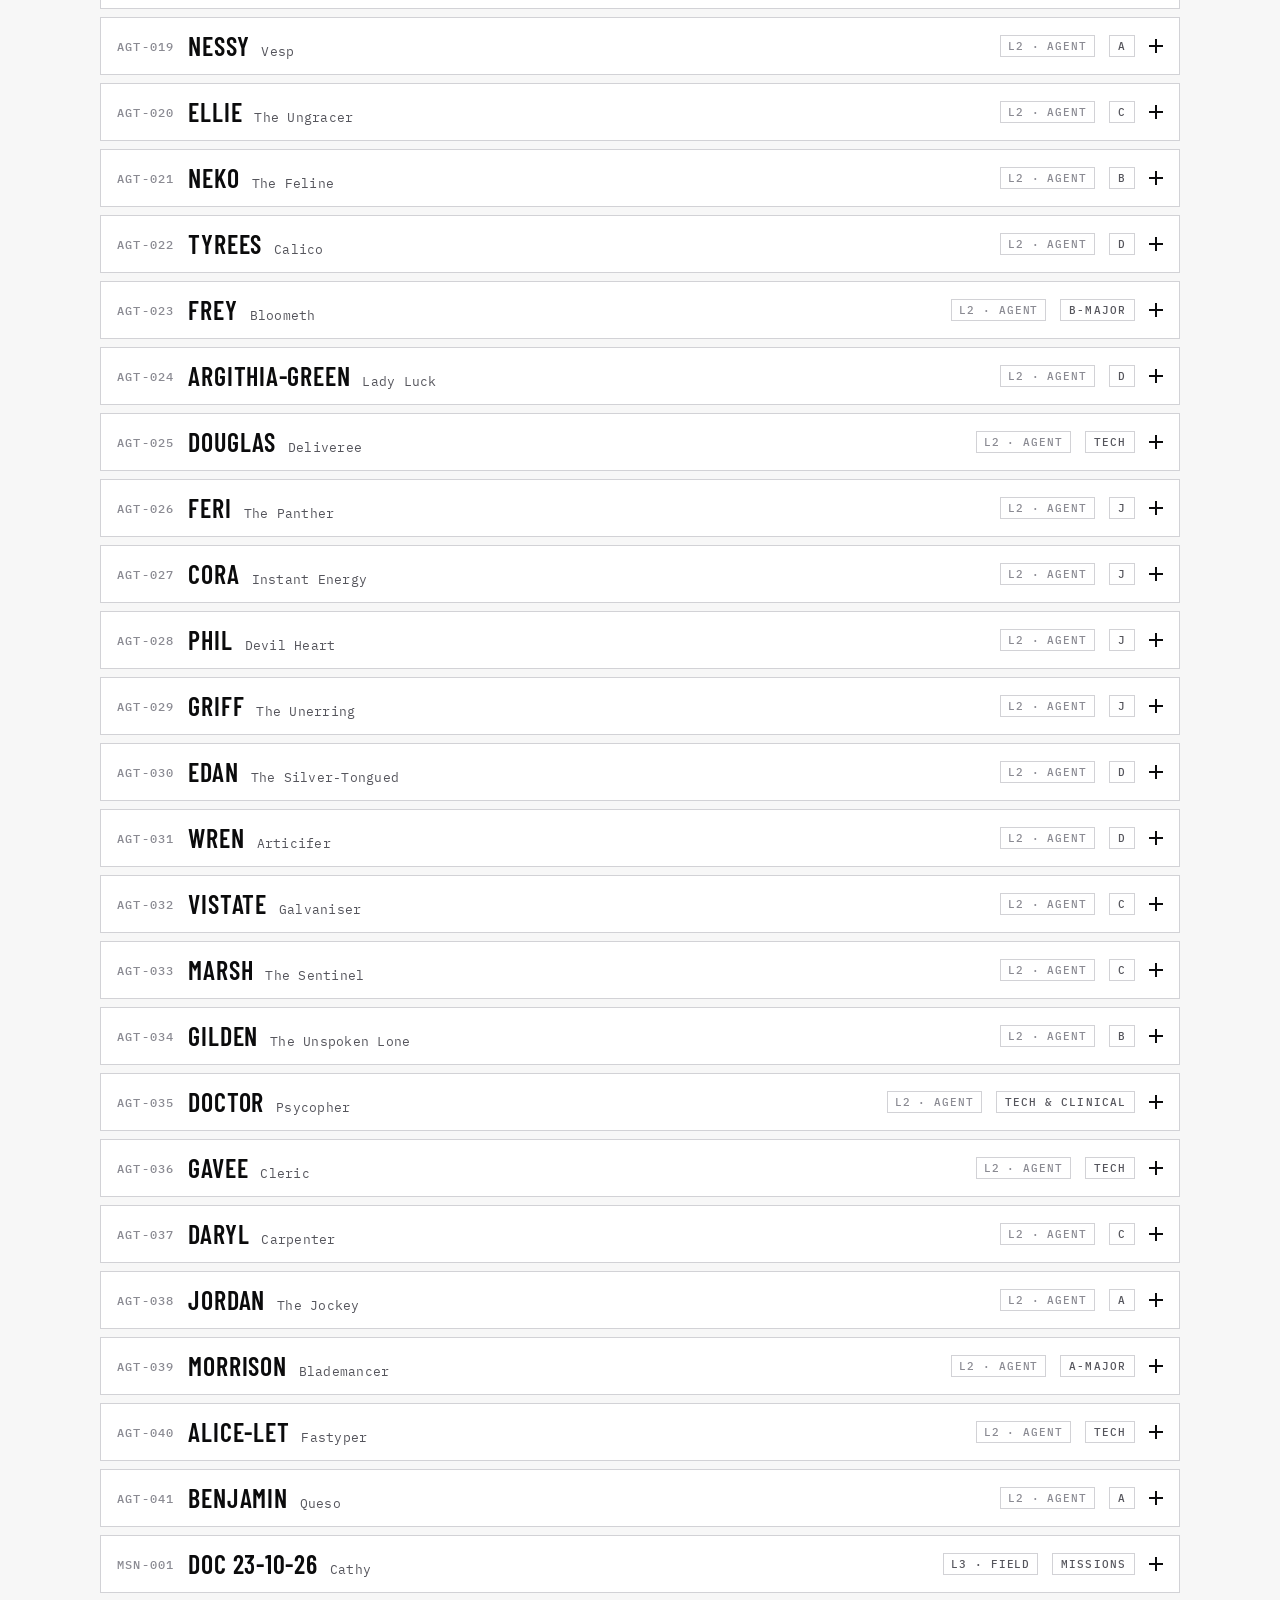
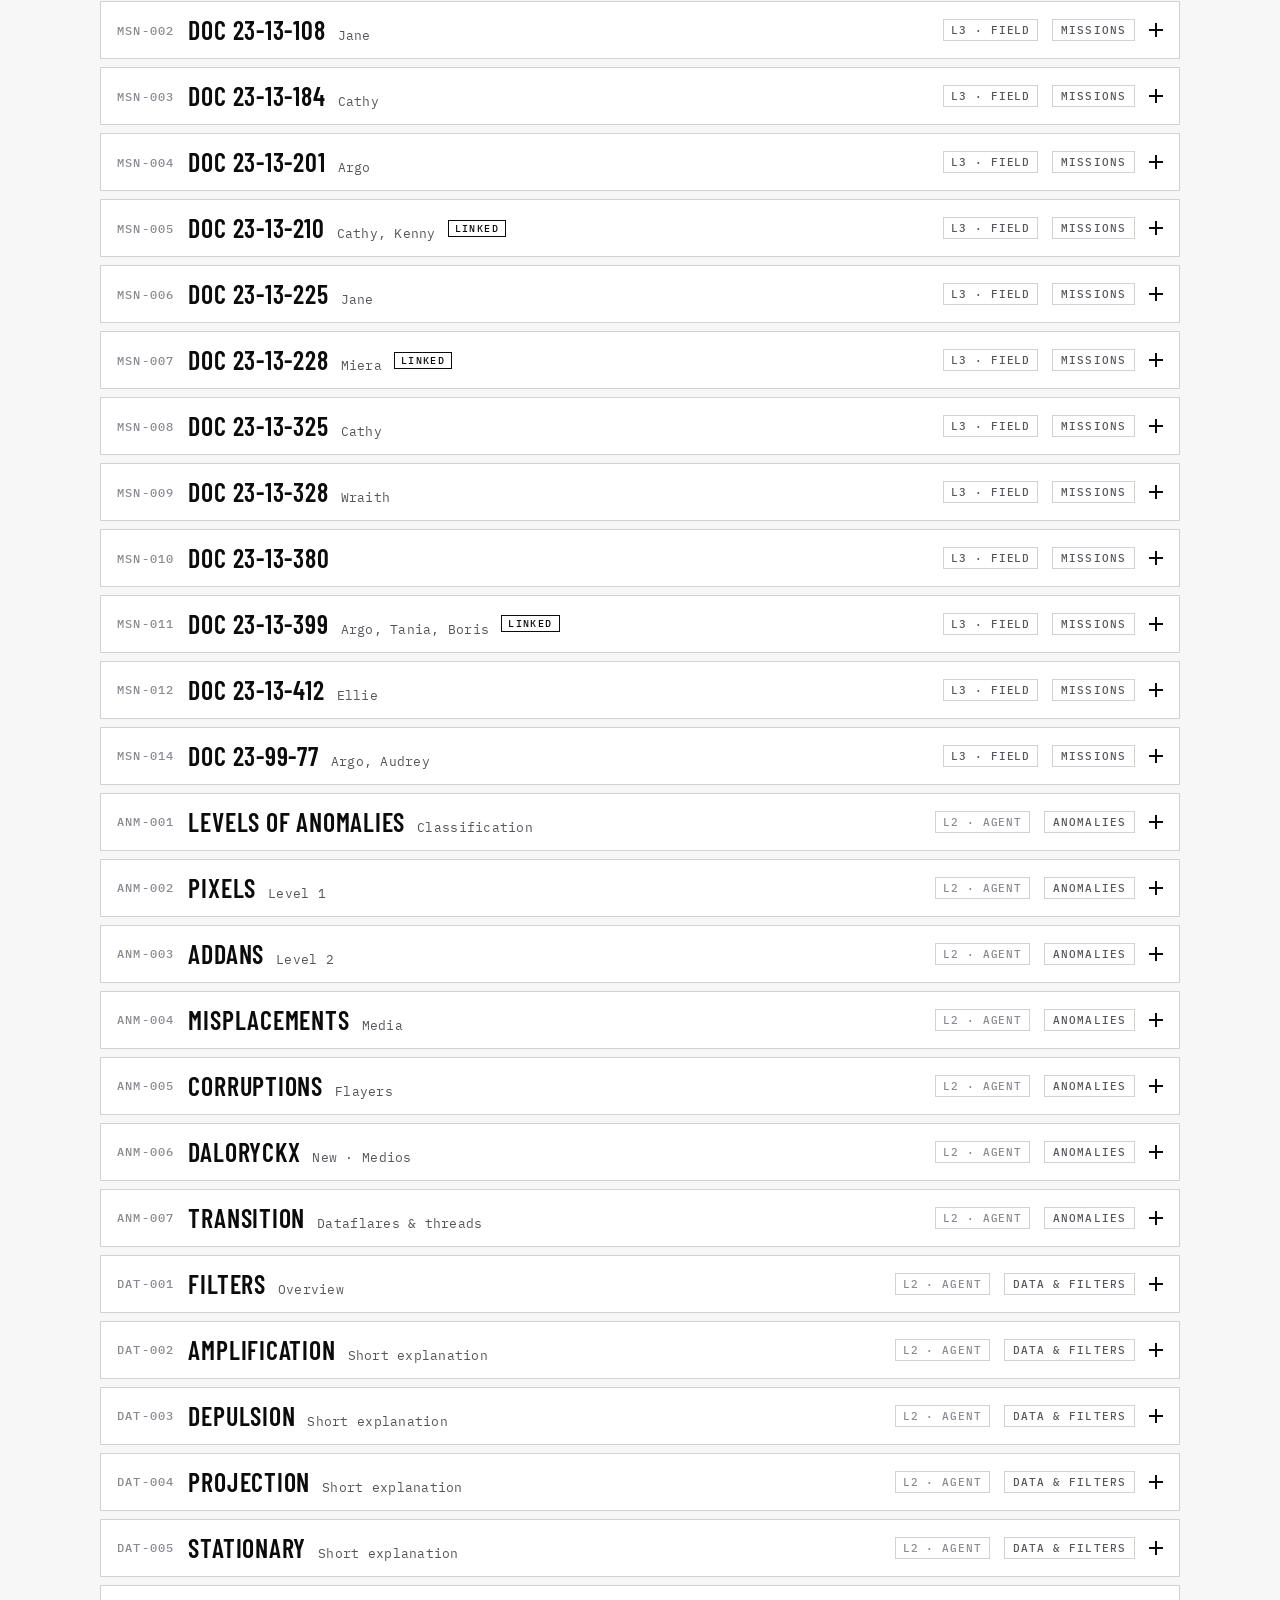
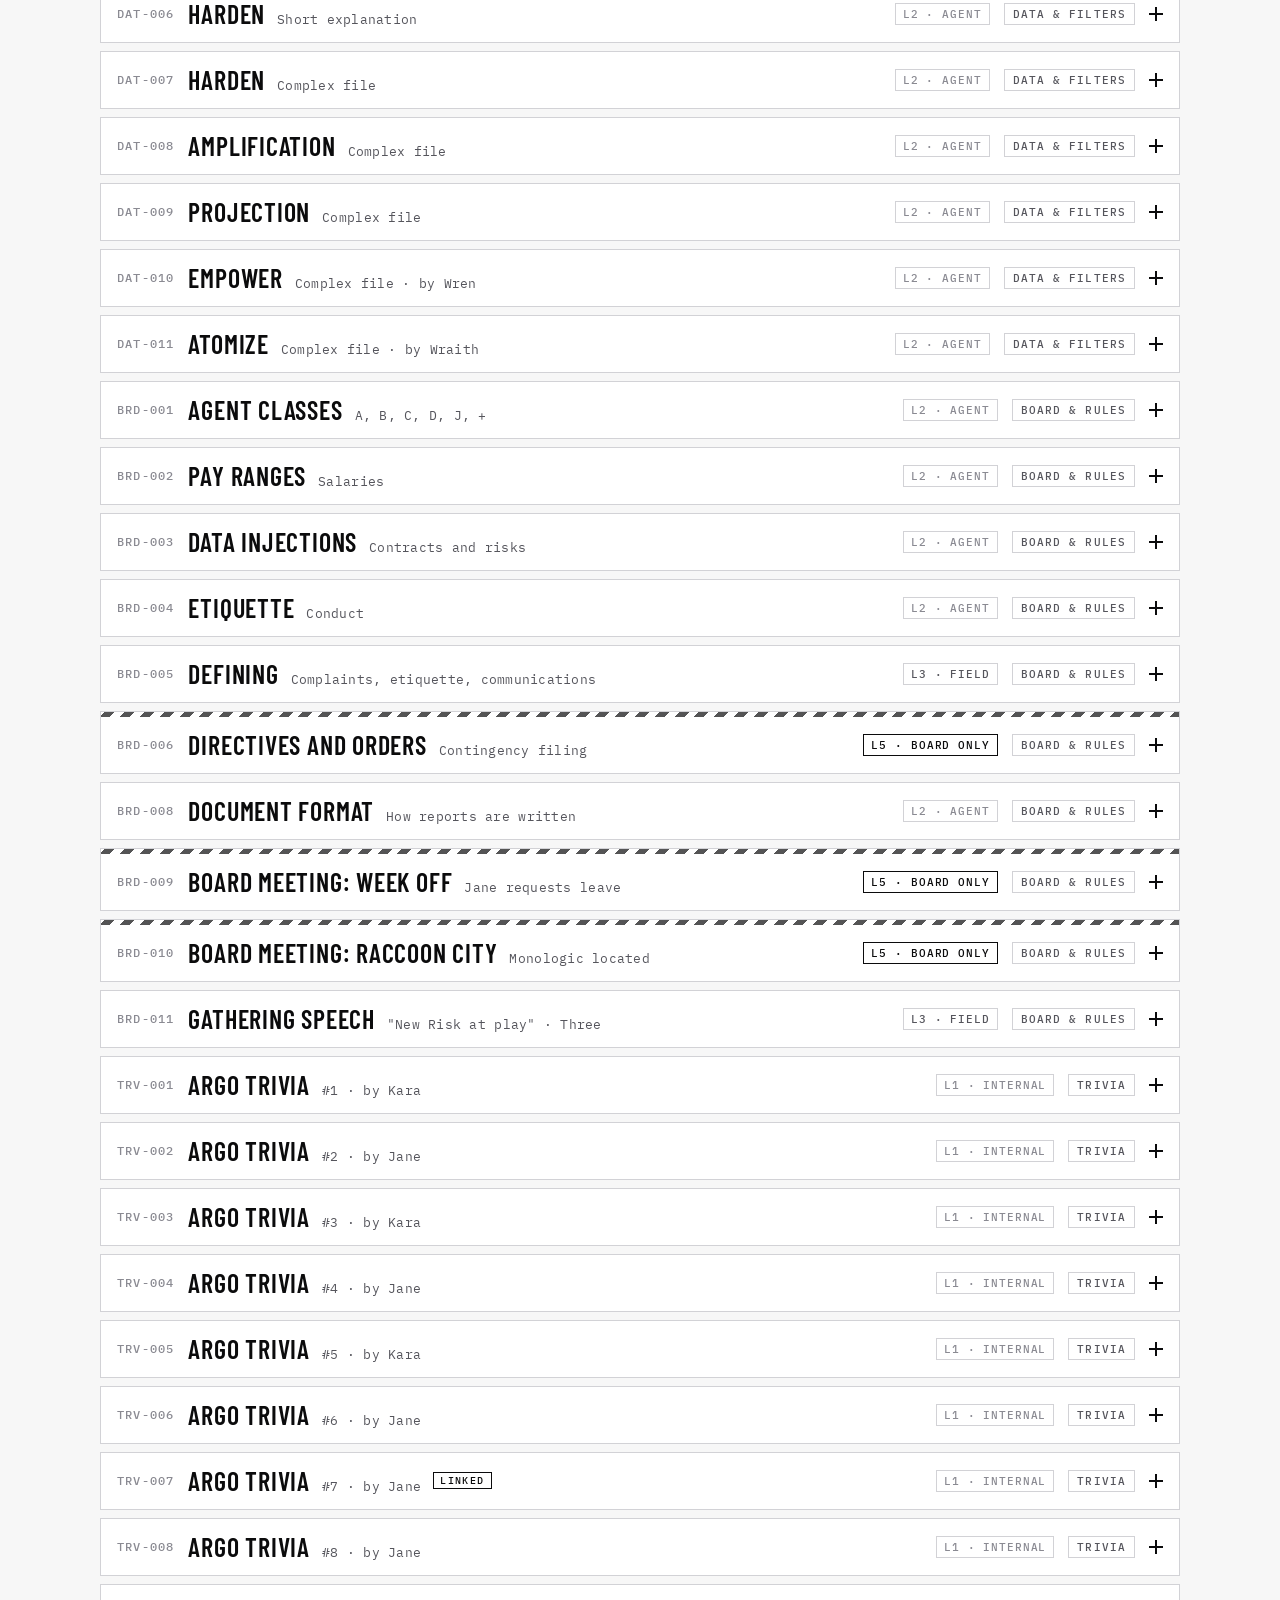
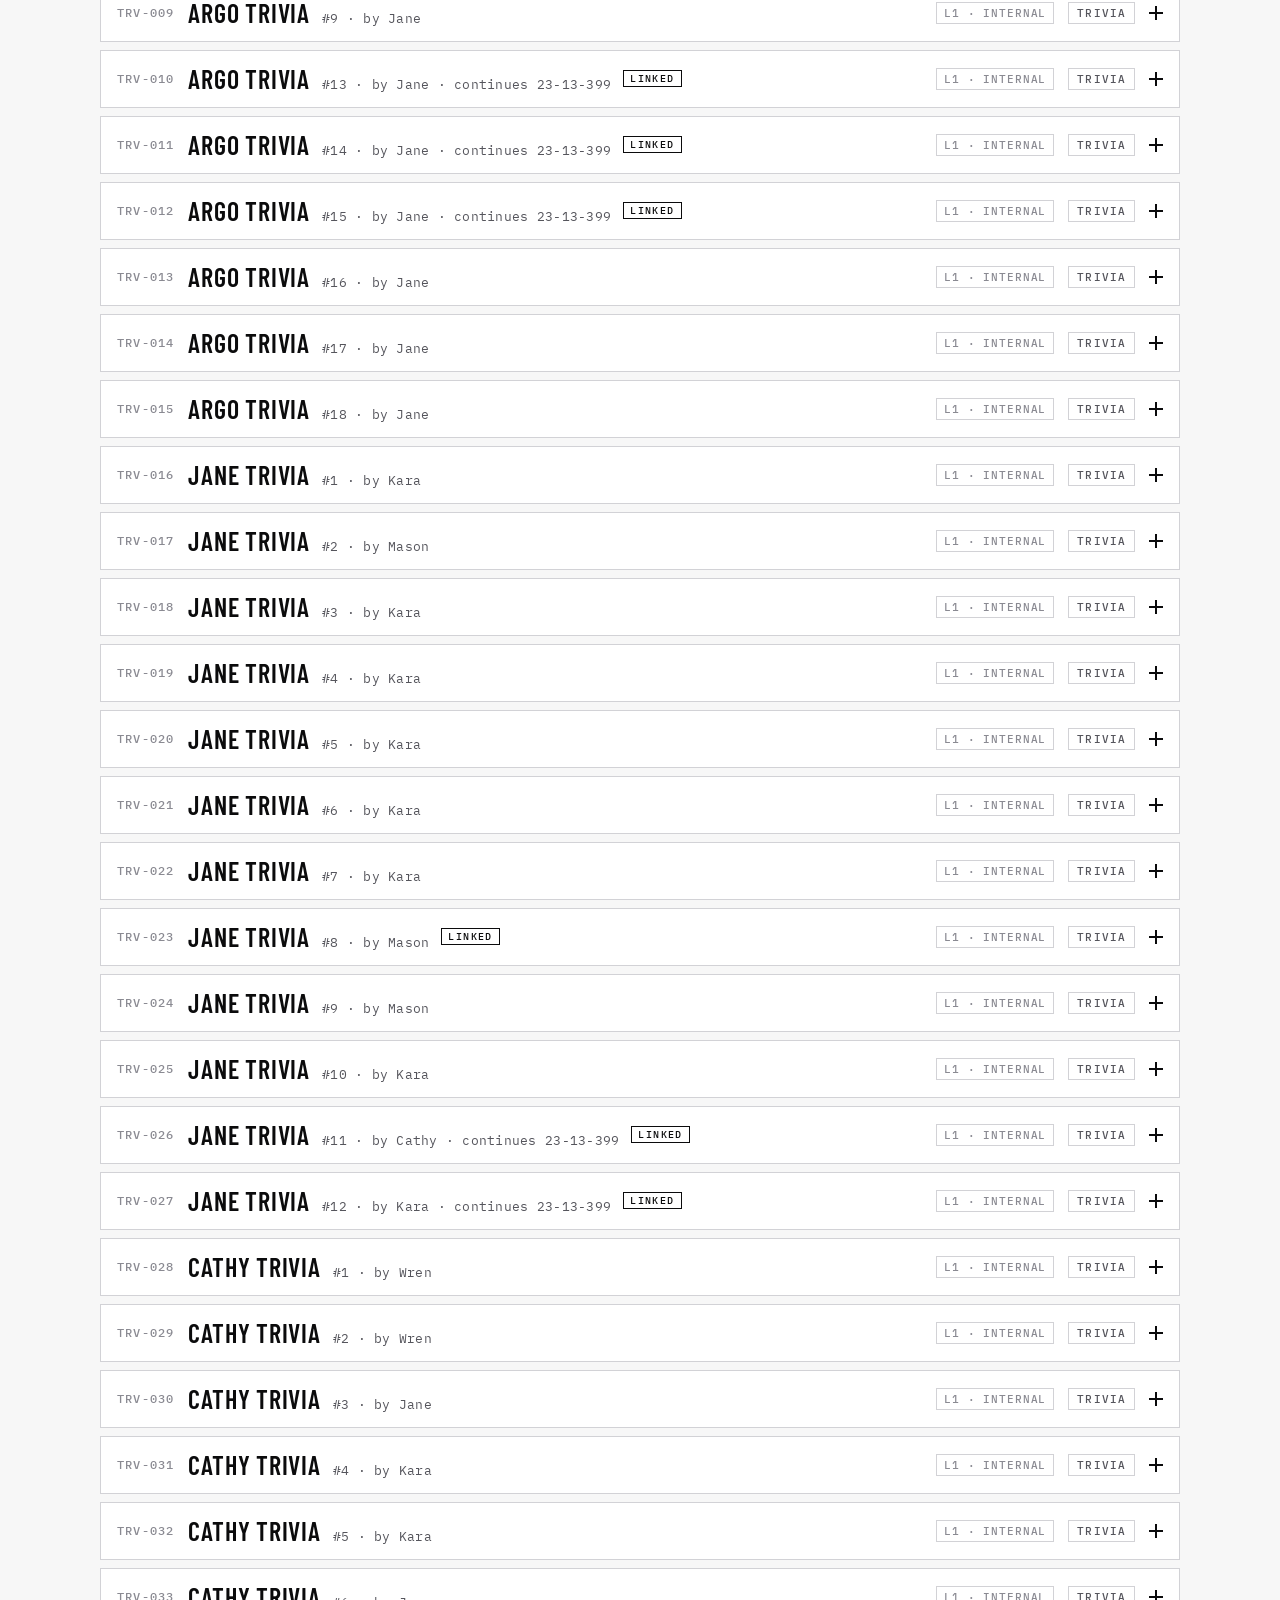
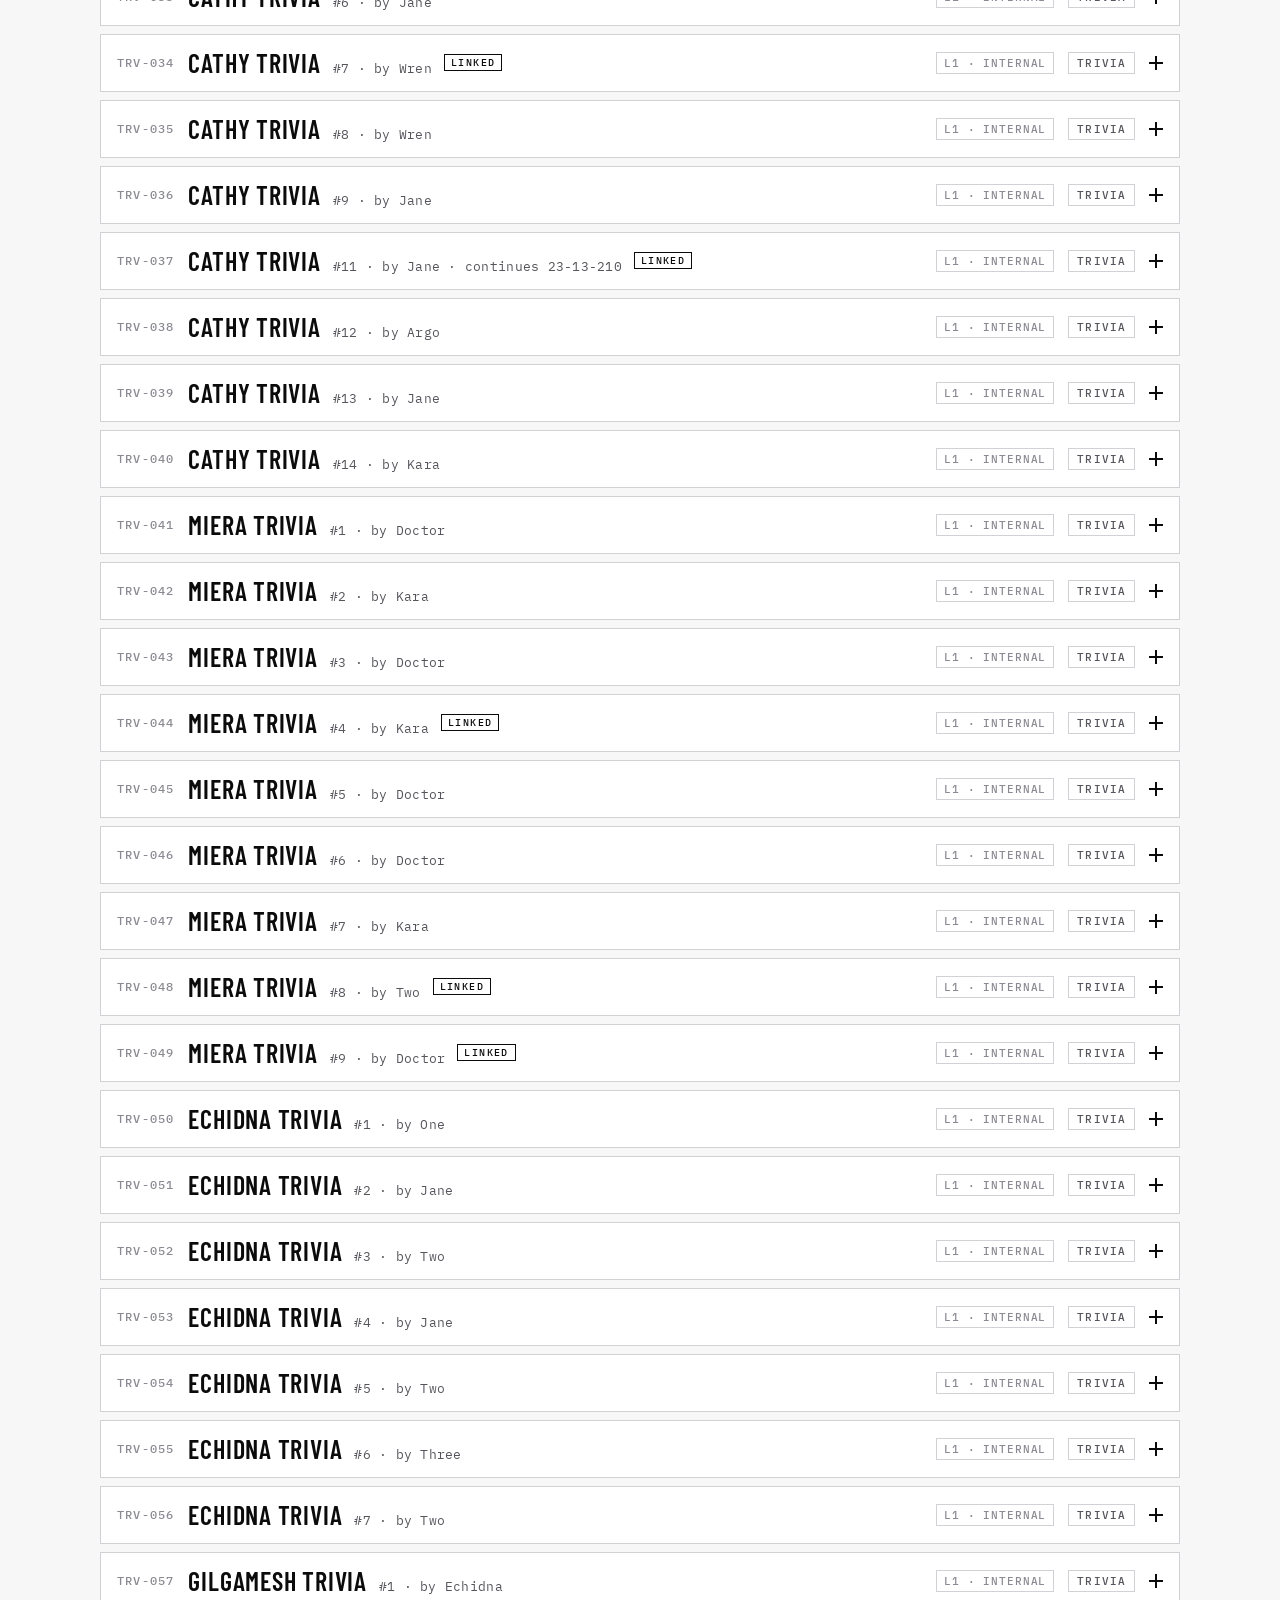
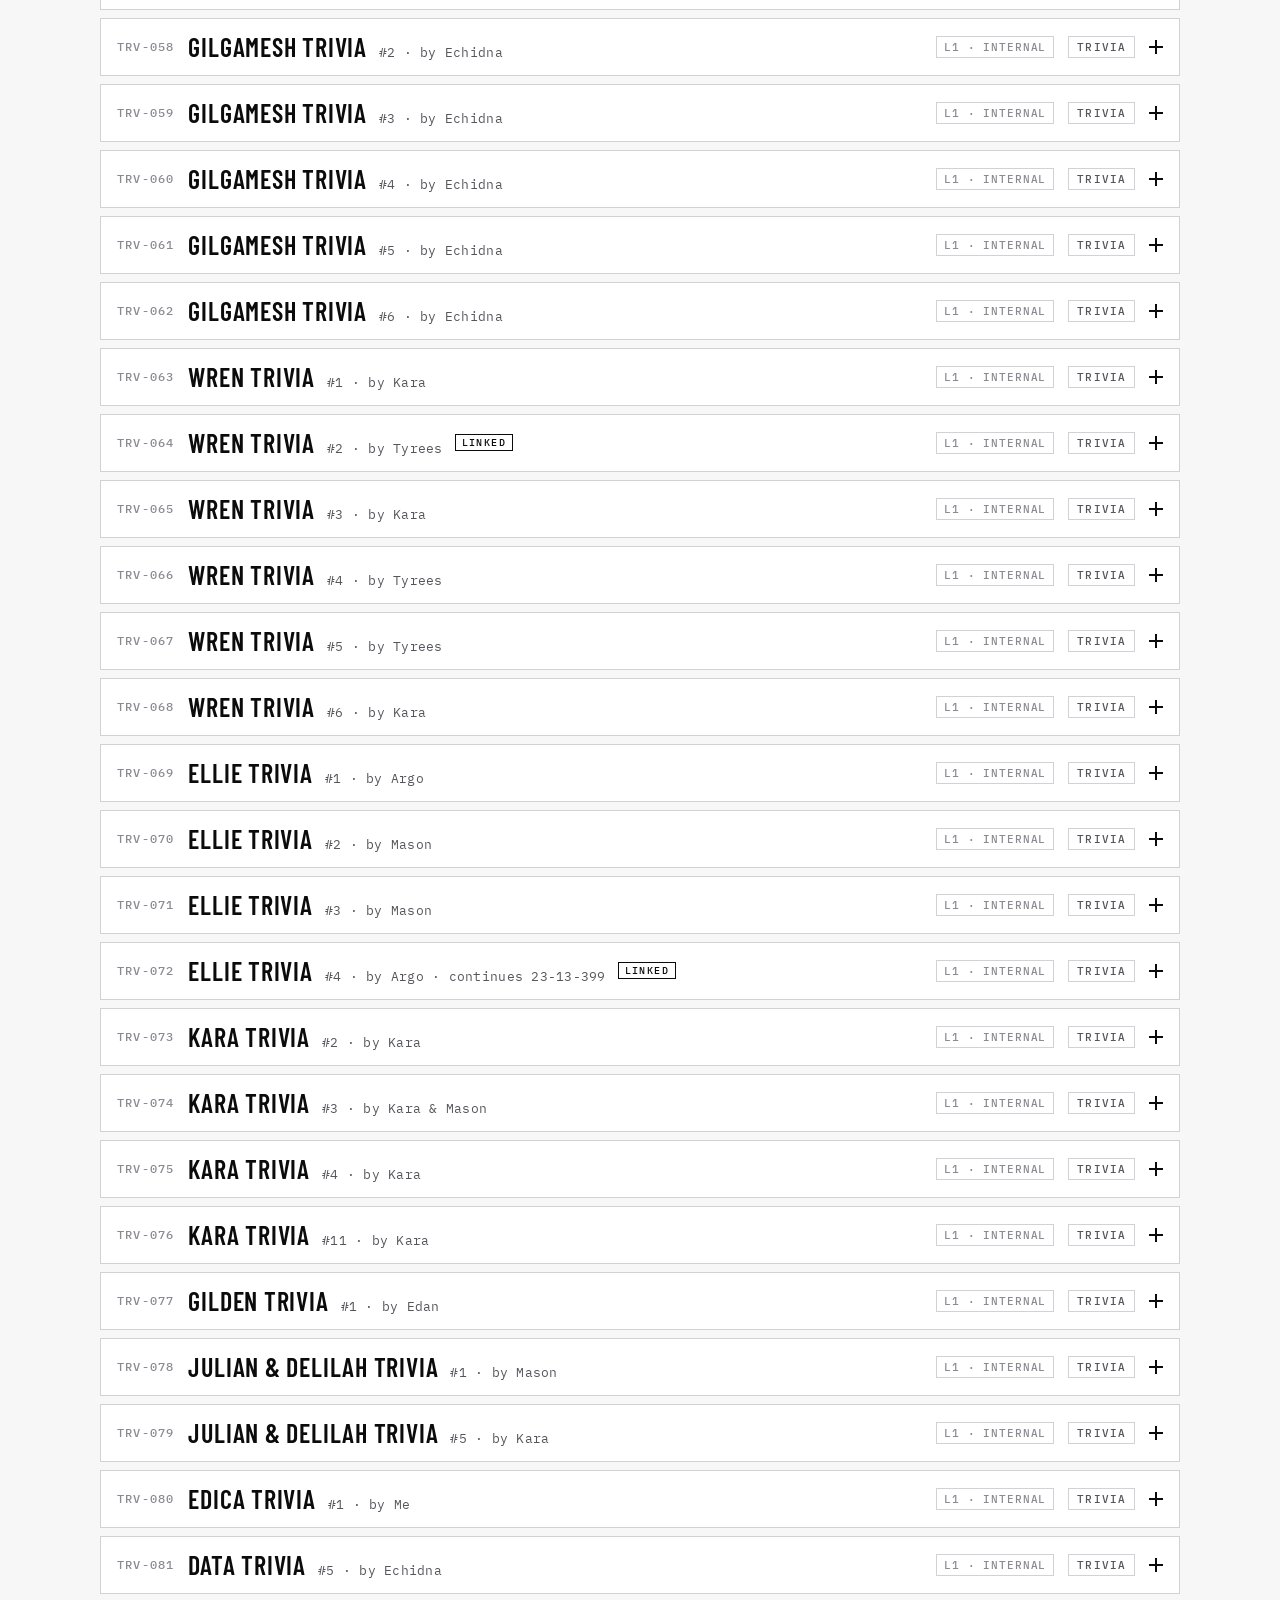
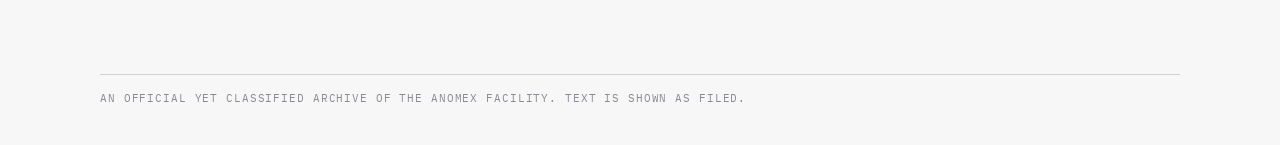
